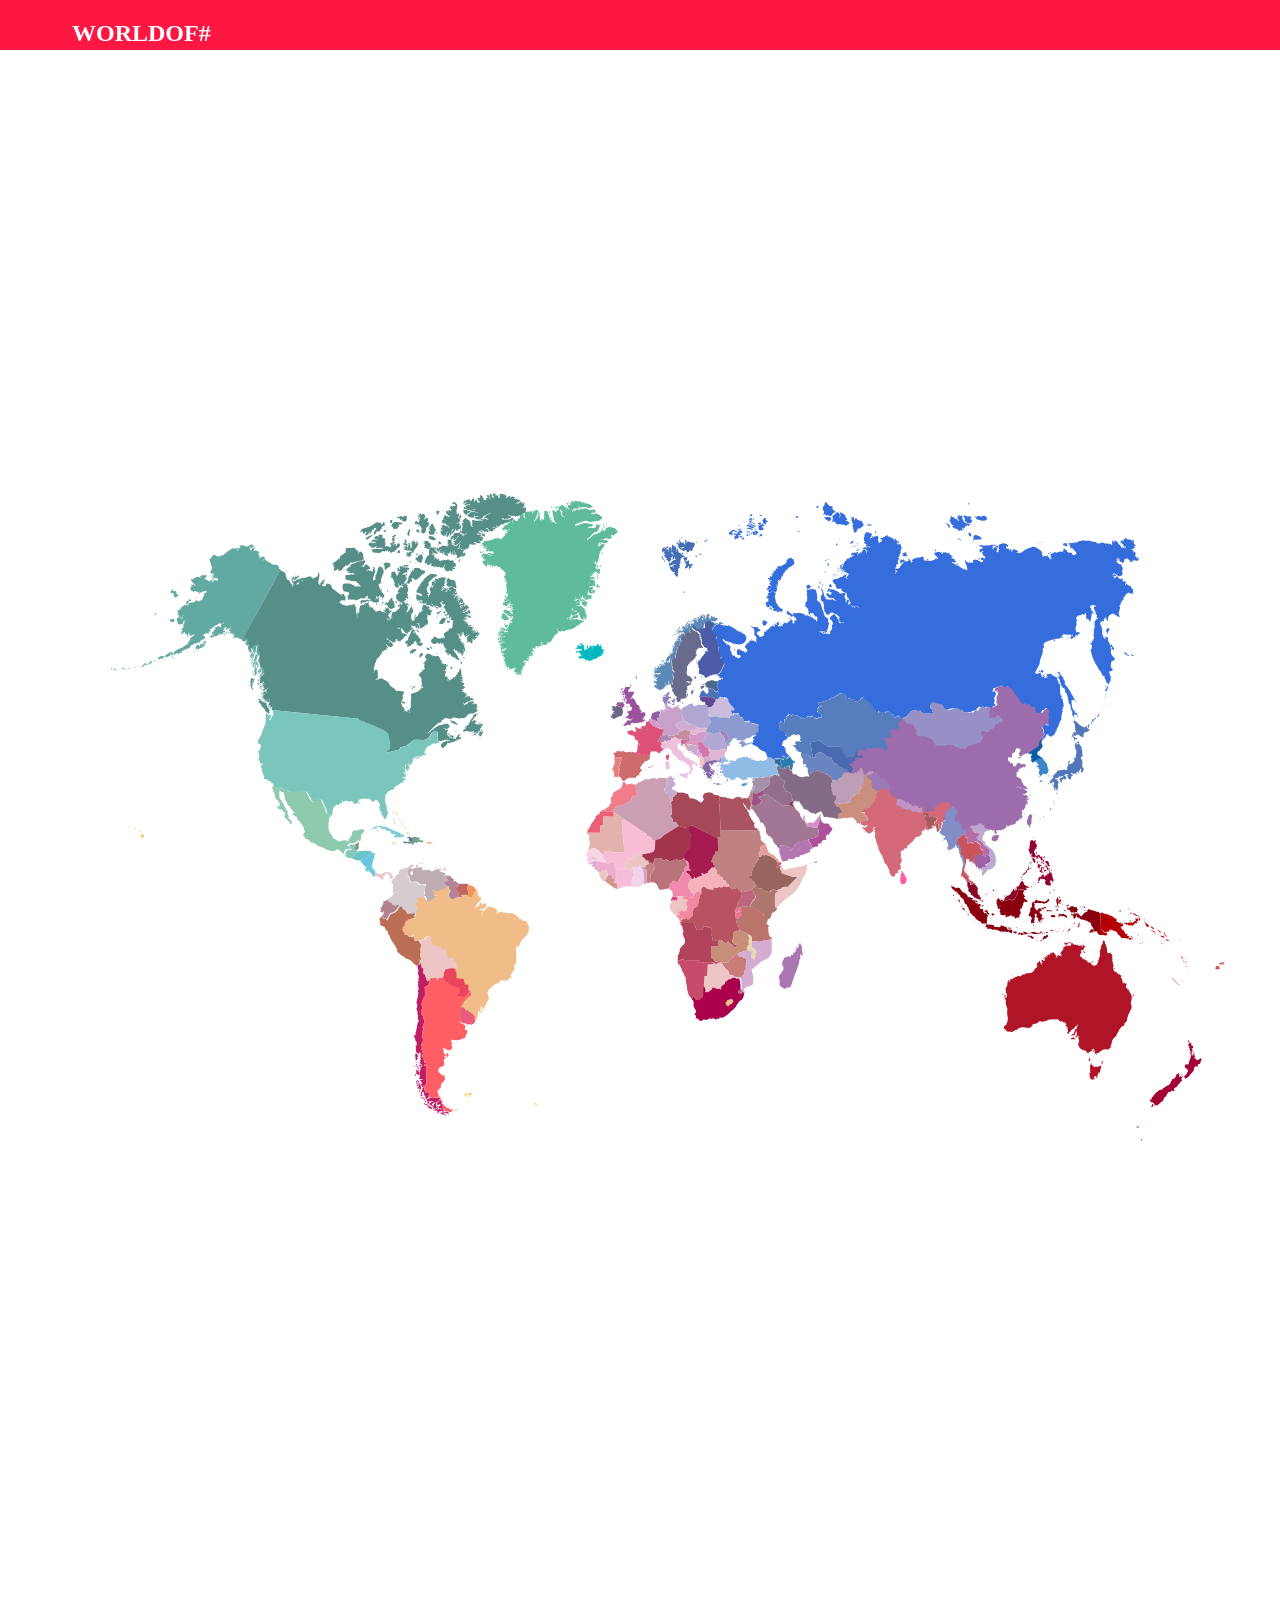
==== webApp/index.html @ 4448accc "Interaction with countries Every country now once clicked interacts to it is corresponding ID." ====
<!DOCTYPE html>
<html>
    <head>
        <link href="stylesheet.css" rel="stylesheet"></link>
        <script src="https://ajax.googleapis.com/ajax/libs/jquery/1.11.3/jquery.min.js"></script>
        <script src="countries.js"></script>
    </head>
    <body>
         <nav class="navbar">
             <h1>WORLDOF#</h1>
        </nav>
        <div class="map">
            <svg version="1.1" xmlns="http://www.w3.org/2000/svg" xmlns:xlink="http://www.w3.org/1999/xlink" x="0px" y="0px"
	 viewBox="0 0 612 792" enable-background="new 0 0 612 792" xml:space="preserve">
<g id="CAB">
	<polygon id="Cabinda" fill="#FF9999" points="326.7,441.2 326.7,440.9 326.6,440.7 326.4,440.6 326.3,440.6 326,440.8 325.8,440.8 
		325.7,441.1 325.5,441.2 325.3,441.2 325.2,441.6 325,441.7 325.2,441.9 325.3,442.4 325.2,442.7 325.2,442.9 325.5,442.7 
		325.8,442.6 326,442.5 326,441.9 326.1,441.7 326.4,441.5 	"/>
</g>
<g id="VAN">
	<path id="Vanuatu" fill="#EF808C" d="M571.5,467.4l0.1,0.2v0.2l-0.1-0.3V467.4L571.5,467.4z M571.3,465.9l0.2,0.2v0.5l-0.2-0.3V466
		V465.9L571.3,465.9z M570.2,464l0.4-0.2l0.2,0.2v0.3l-0.3,0.1l-0.3-0.2L570.2,464L570.2,464z M570.6,459l0.2,0.6l-0.2,0.3l0.1-0.3
		L570.6,459L570.6,459z M569.8,460l0.2,0.1l0.2-0.2l0.1-0.1l-0.4,0.1C570,459.8,569.8,460,569.8,460L569.8,460z M570.5,460.3
		l0.1,0.1v0.3v0.3h-0.1l-0.1-0.3C570.5,460.6,570.6,460.3,570.5,460.3L570.5,460.3z M570.2,462.6l0.1-0.3l0.3,0.2v0.2h-0.4
		L570.2,462.6L570.2,462.6z M570,461.7l0.4-0.3l0.1,0.2l0.1,0.1v0.2h-0.2l-0.1,0.1h-0.2l-0.2-0.1L570,461.7L570,461.7z M568.9,460.9
		h0.3l0.2,0.2v0.3l0.2,0.4l0.2,0.2l-0.3,0.1l-0.4,0.2v-0.2l0.1-0.5l0.1-0.2l-0.1-0.2H569L568.9,460.9L568.9,460.9L568.9,460.9z
		 M568.2,458.6l-0.2,0.7l0.1,0.4v0.4l0.2,0.4h0.2l0.1-0.2l0.2,0.1l0.2-0.1v-0.4l-0.1-0.2l0.1-0.3l-0.2-0.2l-0.1,0.1v0.2l-0.2,0.1
		l-0.1-0.1v-0.6C568.4,458.8,568.1,458.6,568.2,458.6z"/>
</g>
<g id="NOR_1_">
	<path id="Norway_1_" fill="#446EB5" d="M337,258.4l0.2-0.2l0.3-0.1l0.2-0.2l0.3-0.3l0.3-0.2h0.3l0.1,0.1v0.1l-0.4,0.3l-0.2,0.1
		l-0.4,0.4l-0.3,0.1l-0.1-0.1L337,258.4L337,258.4z M333,258.7l0.2,0.3h0.2l0.1-0.2l-0.1-0.2l-0.2-0.1l-0.1,0.1L333,258.7L333,258.7
		z M325.5,256.3l0.5,0.4l0.2,0.1l0.1-0.1l0.1-0.2l-0.1-0.1l-0.3,0.1l-0.3-0.2l-0.2-0.1L325.5,256.3L325.5,256.3L325.5,256.3z
		 M324,259l-0.3-0.2v-0.2v-0.2l0.2-0.1l0.2,0.1l0.1,0.3v0.2l-0.1,0.1L324,259L324,259z M325.4,261.4h0.1l0.3-0.2l0.2-0.1l0.6-0.1
		h0.4l0.2-0.2h0.2l0.1,0.1v0.1l-0.1,0.1l-0.1,0.2l-0.2,0.1l-0.3-0.1h-0.4l-0.3-0.1l-0.1,0.1l0.1,0.1l0.5,0.1l0.2,0.1v0.1h-0.2
		l-0.3-0.1l-0.1,0.1H326l-0.3-0.2L325.4,261.4l-0.4,0.1v0.2l0.2,0.1l0.6,0.5h0.2l0.3-0.1l0.2,0.1l0.1,0.3v0.2l0.2,0.1l0.3-0.1h0.4
		l0.4-0.2h0.3l0.4-0.1v0.2l-0.1,0.3l0.1,0.3l0.3,0.2h0.3l0.5-0.1l0.1-0.1v-0.1V263l0.1-0.2l0.3-0.3h0.2l0.2,0.2l0.2,0.2h0.3l0.3-0.2
		l0.1-0.1l-0.1-0.4l-0.1-0.2l0.2-0.2l0.2-0.2l0.2-0.5l0.2-0.3l0.3-0.4l0.1-0.2V260l-0.1-0.3v-0.2l0.1-0.2v-0.2l-0.1-0.1H332
		l-0.2-0.2h-0.2h-0.5h-0.3l-0.2-0.1h-0.3l-0.2-0.1v-0.1l-0.1-0.1l-0.3,0.2v-0.1v-0.2v-0.2l-0.2,0.1l-0.1,0.3l-0.1,0.1l-0.1-0.4h-0.1
		l-0.1,0.1l0.1,0.1l-0.1,0.1l-0.2,0.2v0.3h0.2l-0.2-0.1l-0.1-0.2h-0.1v0.2l-0.1,0.2l-0.1-0.2v-0.2l0.1-0.3v-0.5l-0.1-0.2l-0.3-0.2
		l-0.1-0.2h-0.1l-0.1,0.2l0.2,0.2l0.1,0.2l-0.2-0.1l-0.1-0.2l-0.1,0.1v0.3l0.2,0.2v0.3l-0.1,0.3v0.4l0.2,0.4l-0.1,0.3h-0.1l-0.1-0.3
		l-0.3-0.2l-0.3-0.2V259l0.1-0.2v-0.1l-0.2-0.1l-0.3,0.2h-0.1l-0.1,0.1l-0.2,0.2l-0.2-0.1v-0.2v-0.1h-0.2l-0.2-0.2l-0.1-0.3
		l-0.2-0.1l-0.1,0.1l-0.2-0.2l0.1-0.2l-0.1-0.3l-0.1-0.1l-0.2,0.2v0.4l0.1,0.3l0.2,0.3l0.1,0.4l-0.1,0.1l-0.2-0.2l-0.1-0.3l-0.1-0.1
		v0.3l0.1,0.3l0.2,0.2v0.2l-0.1,0.2l-0.1-0.1l-0.1-0.4l-0.1-0.1l-0.5,0.1l-0.2-0.2l-0.1,0.2l0.1,0.3h0.2l0.2,0.2l-0.1,0.2l0.1,0.1
		h0.3l0.1,0.1l-0.4,0.3v0.2l0.3,0.5l0.2,0.1l0.3,0.2H325.4l0.3-0.1L325.4,261.4L325.4,261.4z M334.3,264.9l0.2-0.5l0.3-0.2h0.2
		l0.2-0.1l0.1,0.2l0.4,0.1h0.2l-0.1,0.2l-0.3,0.1l-0.4-0.2H335l-0.2,0.1h-0.2L334.3,264.9L334.3,264.9L334.3,264.9z M333.1,265.9
		v-0.2l-0.2-0.3v-0.3l0.1-0.1l0.1-0.1h0.1l0.1,0.4l0.2,0.2v0.2l-0.2,0.3L333.1,265.9L333.1,265.9z M327.5,268.5l0.1-0.3l0.3-0.2
		l0.6-0.1h0.3l0.4-0.3l0.4-0.3l0.1,0.4l0.2,0.4v0.2l-0.2,0.1l-0.1,0.1l0.1,0.4l0.4,0.4l0.4,0.2l0.2-0.2l0.4-0.2l0.3,0.1l0.1,0.2
		l0.3,0.1l-0.1,0.1l-0.3,0.1L331,270v0.3l-0.2,0.6l-0.2,0.1l-0.3,0.2l-0.2,0.2v0.3l-0.2,0.2h-0.2l-0.1-0.3l0.2-0.2l-0.1-0.4l0.1-0.5
		v-0.3l-0.1,0.1h-0.2l-0.2,0.1l-0.2,0.4l-0.2,0.2h-0.2l-0.3,0.3h-0.3l-0.3,0.1h-0.1v-0.2l0.1-0.2v-0.3l0.2-0.2l0.1-0.5l0.2-0.4v-0.3
		l0.1-0.2l-0.1-0.2H328l-0.2-0.3L327.5,268.5L327.5,268.5z M326.1,264l0.1,0.3l0.2,0.2h0.3l0.3-0.1v-0.3l-0.2-0.2l-0.5-0.1
		L326.1,264L326.1,264L326.1,264z M326.6,266.7l0.3,0.1h0.3l0.1,0.3l0.1,0.2v0.2l0.1,0.1l-0.1,0.2h0.2l0.2,0.1l0.1-0.1l0.4-0.3h0.2
		l0.2-0.2v-0.2v-0.4l0.2-0.1l0.1-0.3l-0.1-0.2h-0.2l-0.1-0.2l-0.1-0.1l-0.1,0.1l-0.5,0.2v-0.2l-0.1-0.1l-0.2,0.2v0.2l-0.1,0.1
		l-0.2-0.1l-0.2,0.2L326.6,266.7L326.6,266.7z M318,268.2l-0.2-0.4l-0.1-0.1l-0.1-0.3l-0.3-0.2h-0.2l-0.2-0.2v-0.5l-0.1-0.3
		l-0.2-0.2v-0.4l0.1-0.2l0.2,0.1l0.3,0.4v0.3v0.3l0.2,0.4l0.2,0.2h0.1v0.1h0.1l0.1,0.3l0.2,0.4l0.1,0.3v0.2L318,268.2
		C318,268.2,317.9,268.2,318,268.2L318,268.2z M323.8,275.3l-0.2-0.2h-0.1l-0.1,0.1h-0.1l-0.1-0.2v-0.4l-0.1-0.2l-0.2-0.1l-0.5-0.5
		v-0.2l0.3-0.2h0.1l0.1-0.1v-0.2l-0.1-0.1h-0.2l-0.1-0.1h-0.1l-0.1,0.2l-0.3,0.1l-0.3-0.3v-0.2h-0.1l-0.2-0.2l-0.2-0.1h-0.1
		l-0.1-0.2V272l-0.2-0.2h-0.1v-0.1v-0.2l-0.2-0.1v-0.1v-0.1h-0.1l0.1-0.2v-0.2l-0.2-0.2v-0.1l0.4-0.2h0.2l0.2,0.3l0.1,0.1h0.1
		l0.1-0.1l0.3,0.1l0.1,0.1h0.2h0.5v-0.1l-0.3-0.2H322l-0.4-0.1l-0.3-0.1v-0.1l0.2-0.1h0.2l0.5-0.2l0.3-0.2h0.4l0.2-0.1h0.1l0.1,0.1
		v-0.2l0.2-0.1v-0.2h-0.1l-0.2,0.2l-0.2,0.1h-0.6h-0.2l-0.1-0.1h-0.3l-0.1,0.1h-0.1l-0.2,0.3h-0.2H321l-0.1,0.1h-0.3l-0.2,0.1h-0.2
		H320v-0.4l-0.1-0.5V269v-0.1l0.2-0.1l0.2-0.1l0.1,0.1l0.1,0.2h0.1l0.1-0.3l0.3-0.2h0.1l0.2-0.3l0.3-0.3l0.3-0.1v-0.2l0.1-0.1
		l0.4-0.2h0.5l0.2-0.2l0.3-0.1l0.2-0.2v-0.1h-0.2l-0.2,0.2L323,267l-0.2-0.1v-0.2l0.1-0.3V266l-0.1-0.2h-0.1l-0.1,0.2v0.3l-0.1,0.3
		l-0.4,0.4l-0.2,0.1l-0.1-0.1l-0.1-0.4v-0.1l0.2-0.2v-0.2l-0.1-0.2v-0.4l-0.1-0.2h-0.1l-0.1,0.2l0.1,0.5l-0.1,0.2l-0.2,0.2v-0.2
		v-0.1l-0.1-0.3l-0.2-0.1l-0.1,0.1v0.2l0.1,0.2v0.3l0.1,0.3l0.1,0.3v0.2H321l-0.2,0.1l-0.1,0.3v0.2l-0.2,0.2h-0.6h-0.3V268l0.1-0.1
		l-0.1-0.2l-0.4-0.4l-0.2-0.1h-0.1l-0.2-0.3v-0.3h0.4l0.2-0.1l-0.1-0.1H319h-0.1l-0.2-0.1l-0.1-0.2l-0.2-0.1l-0.3-0.1l-0.2-0.2
		l0.1-0.2v-0.1l-0.2-0.2l-0.2-0.1l-0.2-0.3v-0.2h0.1l0.4,0.3l0.1,0.1v0.1h0.1l0.2-0.2v-0.3l-0.1-0.1H318l-0.1-0.1v-0.1l-0.3-0.2
		v-0.2l0.1-0.1l0.1-0.4l0.2-0.3l-0.1-0.1l-0.2,0.1l-0.2-0.2h-0.1v0.3v0.3l-0.2,0.2l-0.2,0.1v-0.3l-0.3-0.5v-0.3l-0.1-0.4V262h0.2
		l0.2-0.2l0.1-0.1v0.3l-0.1-0.2v-0.3l0.3-0.3h0.2l0.2,0.4l0.1,0.3h0.2l0.1-0.1l-0.3-0.4v-0.3l0.1-0.1l0.2,0.1v0.2l0.1,0.1l0.2-0.1
		l0.6-0.5l0.3-0.1l0.2,0.1l0.2,0.4l-0.1,0.2l-0.2,0.2h-0.2l-0.1-0.1H319l-0.3,0.3v0.1h-0.1l-0.1,0.2l0.2,0.1l0.2-0.2l0.4-0.2
		l0.1,0.1v0.1l-0.3,0.2v0.1l0.2,0.1l0.1-0.1h0.1l0.1,0.2l0.1,0.1v0.2l0.1,0.3l0.2,0.2l0.1,0.1L320,263l-0.2-0.4v-0.4l0.1-0.4
		l0.3-0.5l0.1-0.3l0.1-0.1l0.2,0.1l0.3,0.3l0.3,0.2v0.2v0.6l0.3,0.6v0.3l-0.1,0.2L321,264v0.1h0.1l0.2-0.1h0.2l0.2,0.3l0.2,0.5
		l0.1,0.1h0.2l0.1-0.3l-0.3-0.4l-0.1-0.3l-0.3-0.4l-0.1-0.3v-0.4v-0.9l-0.1-0.2l-0.1-0.1l0.1-0.3V261l0.1-0.3v-0.5l0.2-0.3l0.2-0.1
		l0.1,0.1l0.3,0.4l0.1,0.4l0.2,0.1l0.1-0.2l0.2-0.1l0.2,0.2l0.3,0.4l0.1,0.3v0.4l-0.1,0.2v0.7v0.4v0.2l0.1,0.1l0.2-0.2v-0.4
		l-0.1-0.6l0.1-0.3l0.2-0.2l0.4,0.3l0.2,0.6l0.2,0.7v0.2l0.2,0.2h0.3l0.2,0.1l0.4,0.4l0.2,0.2l0.4,0.4l0.3,0.2l0.7,0.2l0.2,0.1v0.4
		l-0.1,0.2l-0.1,0.2h-0.1l-0.2-0.3l-0.3,0.1h-0.2l-0.4,0.3h-0.3l-0.1,0.1l0.1,0.2v0.2l-0.3,0.3l-0.1,0.2l0.1,0.4v0.6l-0.1,0.2v0.4
		l0.1,0.1l-0.1,0.2l-0.3-0.1l-0.1,0.1v0.3l0.2,0.4v0.3l-0.1,0.3v0.4v0.3h-0.1h-0.3l-0.3,0.2l0.3,0.1l-0.1,0.1l-0.2,0.2v0.2v0.3v1
		l-0.1,0.3l-0.1,0.2v0.4l0.1,0.4v0.2l-0.1,0.1v0.3l-0.2,0.3L323.8,275.3L323.8,275.3z M327.4,283.3l0.1-0.2v-0.4l-0.2-0.2H327
		l-0.1,0.2l0.1,0.2l0.2,0.2v0.2L327.4,283.3z"/>
</g>
<g id="JPN">
	<path id="Japan" fill="#5377BA" d="M509,367.9l0.1,0.2l-0.1,0.1h-0.1L509,367.9L509,367.9z M509.2,367.9l-0.1-0.1l0.1-0.2h0.2
		l0.1,0.2l-0.1,0.1H509.2L509.2,367.9z M499.4,392.6l-0.1-0.2h-0.2l-0.1,0.3h0.2L499.4,392.6L499.4,392.6z M499.6,392.4l0.2-0.2
		l0.1,0.1l-0.1,0.3h-0.2V392.4L499.6,392.4z M501.1,391.3v0.3l0.1,0.1h0.2l0.1-0.3L501.1,391.3L501.1,391.3z M504.5,388.5l-0.1-0.4
		l0.3-0.2v-0.1l-0.1-0.1l0.3-0.2l0.2-0.3l0.1,0.3l-0.1,0.2v0.3l-0.4,0.2v0.3L504.5,388.5L504.5,388.5z M505.9,385.4l0.2,0.2l0.1,0.3
		l-0.1,0.1l-0.2-0.2v-0.2V385.4L505.9,385.4z M506.5,384.8l-0.1-0.1h-0.3l-0.1-0.1l0.1-0.2l0.3-0.1h0.1l0.1-0.1h0.2l0.1-0.1l0.2-0.1
		l-0.2,0.3l-0.3,0.2L506.5,384.8L506.5,384.8L506.5,384.8z M514.7,353.6l-0.1-0.2v-0.2l0.2-0.2l0.2-0.1l-0.1,0.3v0.3L514.7,353.6
		L514.7,353.6z M516.6,355.1l-0.3-0.2l-0.1-0.3l0.1-0.1l-0.1-0.6l-0.2-0.5l-0.2-0.2l-0.3-0.2h-0.2v-0.2v-0.4l-0.1-0.3l0.1-0.3
		l0.2-0.1l0.1-0.1h0.2l0.1-0.3l0.1-0.2V351l-0.3-0.2h-0.1l-0.1-0.1l0.1-0.2l0.2-0.1l0.5,0.3l0.5,0.1l0.2-0.1v-0.2l0.1-0.1L517,350
		l-0.1-0.1l-0.1-0.2l-0.2-0.3l-0.1-0.3l0.2-0.3h0.1v-0.1l-0.1-0.3l-0.2-0.5l0.1-0.2v-0.6l-0.1-0.4L516,346l-0.1-0.4l-0.1-0.2
		l0.1-0.1h0.1l0.2-0.2V345h0.4l0.1,0.2l0.5,0.4l0.4,0.1l0.2,0.4l0.7,0.7l0.4,0.3l0.1,0.2l0.3,0.1l0.3,0.3l0.5,0.2h0.4l0.3,0.3h0.2
		l0.1,0.1l0.4-0.1l0.5-0.3l0.3-0.3l0.1-0.3l0.1-0.1l0.1,0.1v0.3l-0.2,0.5v0.4l0.1,0.1l0.4,0.2l0.3,0.3v0.2v0.2h0.2l0.1-0.2l0.2-0.2
		h0.2l-0.1,0.2l-0.1,0.1v0.3l-0.2,0.1l-0.3,0.1l-0.1,0.2l-0.1,0.2h-0.2l-0.1-0.1l-0.2,0.2v0.2H522l-0.3-0.1l-0.3,0.1l-0.4,0.6
		l-0.2,0.6l-0.1,0.5l0.1,0.4l-0.1,0.3v0.2l-0.3-0.1l-0.2-0.2l-0.5-0.1l-0.5-0.2l-0.4-0.4l-0.3-0.3h-0.3l-0.2-0.1l-0.1-0.1h-0.3
		l-0.4,0.3l-0.4,0.5l-0.2-0.1l-0.4-0.2H516l-0.2,0.2v0.3l0.1,0.2l0.3,0.2l0.3-0.1l0.4,0.4l0.3,0.1h0.4l0.1,0.2l-0.2,0.3l-0.1,0.2
		l-0.2-0.2h-0.4l-0.2,0.1v0.2l-0.1,0.3L516.6,355.1L516.6,355.1z M516.1,363.8v-0.3l0.1-0.2h-0.1l-0.2,0.1v-0.2l0.1-0.5l0.1-0.1
		l0.1,0.2v0.2l0.2,0.1l0.1,0.2l-0.1,0.3L516.1,363.8L516.1,363.8L516.1,363.8z M504.5,374.5l0.2,0.1l0.1-0.1H504.5L504.5,374.5
		L504.5,374.5L504.5,374.5z M504.4,374.7L504.4,374.7h0.1H504.4L504.4,374.7z M504.2,374.9l0.1,0.1l0.1-0.1H504.2L504.2,374.9z
		 M504,375v0.1l0.2-0.1H504L504,375z M503.8,375.8l-0.1-0.3v-0.2l0.2-0.1v0.2l0.2,0.1l0.1,0.2l-0.2,0.1L503.8,375.8L503.8,375.8z
		 M506.2,376v-0.2l0.1-0.1l0.1,0.1v0.2H506.2L506.2,376z M505.9,376.5l0.1-0.1h0.1l-0.1,0.2L505.9,376.5L505.9,376.5z M505.8,375.7
		l-0.1,0.1v0.3l0.1,0.2h0.1l0.1-0.3L505.8,375.7L505.8,375.7L505.8,375.7L505.8,375.7z M512.6,371.9l-0.1-0.3v-0.2l0.1-0.2h0.2
		l0.1,0.2v0.2l0.1,0.1v0.2L512.6,371.9L512.6,371.9z M511.4,371.6l0.2-0.2h0.2v0.2l-0.2,0.1L511.4,371.6L511.4,371.6z M510,374.9
		l0.1,0.1l0.1-0.1l0.2,0.1h0.1v-0.2l-0.3-0.3l0.1-0.3l0.1-0.5l0.4-0.2l0.1-0.2h0.4l0.4,0.3l0.1,0.2l0.2-0.1l0.1-0.6l0.4-0.3v-0.2
		l-0.1-0.1l-0.1-0.2L512,372h-0.2l-0.2-0.2h-0.4l-0.4,0.3v0.2l-0.1,0.2l-0.3,0.1l-0.2,0.2h-0.1l-0.2-0.4h-0.1l-0.4,0.5v0.3l-0.3,0.2
		l-0.1,0.3l0.4,0.1l0.1,0.3l-0.1,0.1v0.2l0.2,0.4L510,374.9L510,374.9L510,374.9z M508,380.2l-0.2-0.2h-0.2l-0.1,0.2l0.2,0.3
		l0.3,0.1l0.1-0.1L508,380.2L508,380.2z M508.2,379.9l-0.1-0.5v-0.2l0.2,0.2v0.3L508.2,379.9L508.2,379.9L508.2,379.9z M507.7,379
		l0.3-0.2l0.3-0.4l-0.3-0.3v-0.2l0.1-0.1l0.2,0.1l0.1,0.1l0.1-0.3v-0.5l-0.1-0.2v-0.9v-0.5l0.2-0.3l0.3-0.3l-0.1-0.2h-0.2v-0.3h-0.2
		l0.1-0.2H508l-0.1-0.1l0.2-0.2l0.1-0.2l-0.1-0.4l-0.2-0.1h-0.2v0.1l-0.2,0.2h-0.2l-0.3-0.4l0.1-0.2l0.5-0.2l0.4-0.1l0.5,0.2
		l0.2,0.1v-0.1v-0.2v-0.3v-0.2l0.1-0.2h0.2l0.1,0.2h0.2l0.3-0.1l0.5-0.1l0.5-0.2h0.3l0.1,0.1l0.2-0.1v-0.1l0.3-0.2l0.1-0.2l0.4-0.3
		l0.4-0.1l0.5,0.1l0.3-0.1l0.1,0.1v0.3l-0.2,0.3l-0.1,0.3l0.1,0.1v0.3v0.3v0.1l0.1,0.3l0.3,0.1l0.4,0.4l0.3,0.1l0.2-0.1l0.3-0.5
		v-0.3l0.2-0.1v-0.2l-0.1-0.2l0.2-0.4h0.3h0.2l0.1-0.2l-0.1-0.1l-0.1-0.3l-0.6-0.2l-0.1-0.2l0.1-0.4l0.2-0.2h0.1l-0.1,0.1v0.3
		l0.1,0.1l0.1-0.1l0.1-0.1l0.2,0.1l0.2,0.1l0.2-0.1h0.1l-0.1,0.1l-0.3,0.1v0.1l0.1,0.1l0.2-0.1l0.4-0.2l0.8,0.1h0.4l-0.1-0.1
		l-0.1-0.3l0.1-0.4l0.3-0.2h0.3l0.1,0.3l-0.1,0.3l0.1,0.2h0.2l0.2-0.3l-0.2-0.5l0.1-0.3l0.4-0.3h0.2l0.1-0.1l-0.1-0.2l0.1-0.4
		l0.2-0.1l0.3,0.1l0.1,0.2l-0.1,0.2l-0.1,0.4l0.1,0.9l0.1,0.1l0.2-0.1l0.1-0.3h0.3l0.3-0.3l0.1-0.4l-0.1-0.3l0.3-0.3v-0.2l-0.2-0.2
		l-0.4-0.5l-0.1-0.4l-0.1-0.8l0.1-0.9V365l-0.3-1.1l-0.4-0.5V363l0.1-0.5l0.5-0.2h0.2l0.1,0.2l0.1-0.1l-0.1-0.4l-0.1-0.2l-0.1-0.1
		l-0.1-0.3v-0.2V361l0.1-0.2v-0.1v-0.2l-0.1-0.1V360l0.1-0.2l-0.1-0.2L520,359l-0.3-0.5h0.3l-0.2-0.1v-0.7l-0.3-0.3l-0.6-0.7
		l-0.2-0.3l-0.1-0.5v-0.5v-0.2l-0.2,0.1h-0.1l-0.1-0.1l-0.3-0.1h-0.2v0.1l-0.2,0.4v0.3l0.1,0.1l0.1-0.1l0.4-0.3l0.2,0.4l-0.1,0.3
		l-0.2,0.1l-0.2-0.2h-0.1l0.1,0.4l-0.1,0.1l-0.2-0.1l-0.1-0.3l-0.1-0.3l-0.1-0.2l-0.2,0.1l-0.2-0.1l-0.1,0.2l0.1,0.5v0.3l-0.2,0.1
		l-0.2,0.3v0.2l0.4,0.4l0.1,0.2l-0.1,0.4l-0.2,0.1l-0.2-0.1l-0.1,0.2l0.2,0.3l0.2-0.1l0.2-0.2l0.3,0.7l0.1,0.8l-0.1,0.4v0.7
		l-0.3,1.1l0.1,0.4l-0.1,0.5l-0.4,0.2l-0.2,0.5v0.5l-0.2,0.3L516,365l-0.4,0.4l-0.7,0.4l-0.3,0.1l-0.1,0.3l-0.4-0.2l-0.4-0.5v-0.2
		l0.2-0.1l0.2-0.3v-0.2l0.2-0.2v-0.1l-0.4,0.1l-0.3,0.3l-0.3,0.1l-0.1,0.3l0.2,0.4v0.7v0.4l-0.4,0.4v0.2l-0.1,0.1l-0.1,0.6l0.1,0.2
		v0.2l-0.1,0.1l0.1,0.1l-0.1,0.2h-0.2l0.1,0.1l-0.2,0.1l-0.2-0.1l-0.2,0.2L512,369l-0.1-0.3h-0.1l-0.2,0.1h-0.2l-0.1-0.1l-0.7,0.2
		l-0.4,0.1l-0.4,0.1h-0.4l-0.4,0.1l-0.1-0.1h-0.3l-0.6,0.4l-0.1,0.4l-0.2,0.1l-0.1,0.2l-0.4,0.5l-0.3,0.1l-0.2,0.3l-0.1,0.2
		l-0.2,0.2l-0.4,0.1l-0.1,0.2l0.1,0.5l0.2,0.1l0.1,0.2l-0.1,0.2h-0.3l-0.3,0.3l-0.1,0.2l-0.2,0.2l-0.3,0.3l-0.1,0.2h-0.3l-0.3,0.2
		h0.1h0.1l0.1,0.3l0.1,0.4l-0.1,0.1l-0.1-0.2l-0.1-0.2l-0.1,0.2l0.1,0.3l0.2,0.1v0.2l-0.1,0.2l0.2-0.1l0.1-0.2l0.2-0.1l0.2,0.1
		l-0.1,0.1l0.1,0.1l0.2-0.1v-0.3l0.6-0.1l-0.3,0.1V375l0.1-0.1l-0.1-0.2l0.1-0.2l0.3,0.1l0.3,0.5v0.3l0.1,0.2v0.5l-0.2,0.5H506
		l0.1,0.2l0.2,0.4l0.1,0.5l0.3,0.3v0.3l-0.1,0.2l0.2,0.2h0.2l0.2,0.1l0.1-0.1v-0.2l-0.2-0.4v-0.5l0.1-0.2l0.2,0.1l-0.1,0.1v0.1
		l0.2,0.2l0.1,0.4l-0.1,0.2L507.7,379z"/>
</g>
<g id="SKO">
	<path id="South_Korea" fill="#3B88C9" d="M501.5,371.2l0.1-0.1l0.2,0.2l-0.2,0.1L501.5,371.2L501.5,371.2z M499.2,372.4l-0.1-0.2
		l0.1-0.1h0.1l0.1-0.2l0.1,0.2v0.3h-0.1L499.2,372.4L499.2,372.4z M502.8,370.7l-0.2,0.2v0.2l0.1,0.2l0.2-0.1l0.1-0.2v-0.3
		L502.8,370.7L502.8,370.7z M503.9,372.8v-0.2l0.1-0.2h0.2l-0.1,0.2l-0.1,0.1L503.9,372.8L503.9,372.8z M504.1,372.1l-0.1,0.1
		l-0.1-0.2v-0.3l0.1-0.2l0.1-0.1l0.1,0.1l0.1,0.2L504.1,372.1L504.1,372.1z M499.6,374.5l-0.1-0.2l0.2-0.2l0.7-0.2l0.3,0.1v0.2
		l-0.2,0.4l-0.6,0.1L499.6,374.5L499.6,374.5z M497.1,365.1L497.1,365.1l0.3-0.1h0.5l-0.2,0.1l0.6,0.5l0.4,0.6h0.2l-0.1,0.2l0.2,0.3
		l0.1,0.3l-0.5-0.2l-0.1-0.2l-0.1,0.3l-0.2-0.1l-0.3,0.5l0.7,0.3l0.2-0.1l0.2,0.3v0.7l0.2,0.1l0.1-0.1l0.3,0.5l-0.5,0.3v0.2l0.2,0.2
		v0.3l-0.2,0.1v0.3l0.2,0.3h-0.2l0.4,0.7h0.2l0.1,0.4l0.1,0.1v0.3l0.2-0.2v-0.4l0.1,0.2l0.2-0.3l0.7-0.6l0.3-0.1v0.2l0.2-0.3h0.2
		l0.2,0.3l0.3-0.1l0.1,0.1l0.2-0.1l-0.1-0.2l0.4-0.2h0.4l0.4-0.5l-0.1-0.2l0.2-0.2l-0.1-1.2h-0.1l-0.1,0.1v-0.4l-0.2-1.1l-0.2-0.2
		v-0.7l-0.9-1.2l-0.8-0.9l-0.6-1.1l-0.6,0.4l-1.1,0.1l-0.6,0.5L498,364l-0.5,0.5L497.1,365.1z"/>
</g>
<g id="NKO">
	<polygon id="North_Korea" fill="#0B5DA9" points="493.9,360.7 493.9,359.8 494.3,359.4 494.5,359 494.5,358.8 494.9,358.5 
		495.2,358 495.5,357.8 495.7,357.1 495.9,356.8 495.9,356.6 495.9,356.1 496.2,355.8 496.5,356.2 496.7,356.3 496.9,356.5 
		497.2,356.4 497.6,356.6 498.2,356.5 498.6,356.6 498.8,356.1 498.8,355.9 498.4,355.6 498.1,355.3 498.4,355.2 498.7,355.1 
		499.3,354.6 499.3,354.3 499.6,353.9 499.9,353.9 500,353.6 499.9,353.4 499.9,353.1 499.9,352.7 500.1,352.6 500.4,352.9 
		500.4,353.2 500.5,353.3 501,353.4 501.4,353.9 501.3,353.9 500.8,354.5 500.6,354.5 500.6,354.8 500.4,355.6 500.4,356.1 
		500.7,356.3 500.8,357.1 501,357.3 500.9,357.7 500.5,358.1 500.6,358.2 499.8,359 499.9,359.2 499.6,359.4 499.6,359.6 
		499.3,359.6 498.9,359.8 498.8,360.1 498.4,360.4 498.4,360.8 498.5,361.1 498.4,361.3 498.5,361.7 499,361.8 499.2,362.1 
		500.3,362.8 500.5,363.1 499.9,363.5 498.8,363.6 498.3,364.1 497.7,364.2 497.2,364.7 497.1,365.1 496.8,364.7 496.6,364.8 
		496.7,365 496.4,365.3 496.2,365.2 495.9,365.5 495.7,365.2 496,364.8 495.7,364.7 495.4,364.8 495.3,364.8 495.4,364.5 
		495.4,363.9 495.6,363.4 496,363.4 496.3,363.1 496,363.2 495.5,363.2 495.3,363.1 495.3,362.3 495.7,361.7 495.5,361.4 
		495.7,361.3 495.8,361 495.6,361 495.4,361.2 494.9,361.3 494.8,361.1 494.4,360.9 494.4,361.2 494.2,361.3 494,360.8 494,360.8 	
		"/>
</g>
<g id="CHN">
	<path id="China" fill="#9C6CAC" d="M432.6,344h0.4l0.3,0.1h0.3l13.8,0.4l24.6-2.7l3-3.2l0.6-0.2h0.2l0.1,0.1l0.3-0.1l0.5,0.1
		l0.2,0.2h0.2l0.7-0.7l0.4-0.2l0.6-0.1l0.2-0.2l0.1-0.3l-0.1-0.3l-0.1-0.1l-0.1,0.1l-0.1-0.1h-0.2v-0.4l0.1-0.1v-0.5l-0.1-0.3
		l0.1-0.2l0.2-0.1v-0.3l-0.2-0.2v-0.3l0.1-0.2l-0.2-0.3v-0.3l0.2-0.3l0.2-0.2l0.1-0.4l0.2-0.3l0.2-0.1v-0.4l-0.1-0.2v-0.2l-0.2-0.2
		L479,331l-0.2-0.4h-0.2l-0.2,0.1l-0.4,0.2h-0.2l-0.1-0.1v-0.4l0.1-0.1v-0.2l0.1-0.2l0.1-0.3l0.2-0.3v-0.2l0.2-0.1h0.4l0.2-0.1h0.2
		l0.1-0.1h0.2l0.2-0.1l0.1-0.2h0.3l0.2-0.2l0.3,0.1h0.2h0.3l0.1-0.1h0.1l0.1-0.2l0.5-0.1h0.1h0.2h0.2l0.2,0.2h0.5l0.2,0.2l0.1,0.1
		h0.4l0.2-0.1l0.1,0.1l0.3,0.1l0.1-0.1v-0.2l0.1-0.1l0.1,0.1h0.2l0.1-0.1l0.2,0.2h0.2l0.2,0.1l0.1,0.1v0.2l0.1,0.2h0.2l0.1,0.1
		l0.2-0.1h0.2l0.1,0.1l-0.1,0.2l0.1,0.1l0.3,0.1h0.2l0.1,0.1v0.1l0.2,0.1l0.1,0.2v0.2l0.1,0.2v0.2l0.1,0.1h0.4v0.2l-0.1,0.2v0.2
		l0.4,0.2l0.1,0.3l0.2,0.2l0.1,0.2l0.2,0.1l0.1,0.3l0.2,0.1v0.1v0.2l0.1,0.1l0.2-0.1l0.1,0.2v0.2l0.3,0.4l0.6,0.4l0.1,0.3l0.1,0.3
		l0.1,0.1v0.3l0.2,0.1h0.2l0.1,0.3v0.2l0.2,0.3l0.4,0.4l0.3,0.1l0.1,0.2h0.2l0.2-0.1l0.2,0.1l0.1-0.1h0.3l0.2-0.1h0.2v0.1l-0.1,0.1
		l0.1,0.1h0.4l0.2,0.1l0.1,0.1l0.2,0.1v-0.1l0.2-0.1h0.2l0.1-0.2h0.2l0.1,0.1l0.1,0.2l0.2,0.2h0.2v0.2l0.2,0.1h0.1l0.1,0.1v0.2
		l0.3,0.2l0.1,0.1h0.2l0.2,0.1h0.2l0.2-0.1h0.2l0.2-0.1h0.1l0.1,0.1v0.2l-0.1,0.2v0.2v0.2h0.3l0.1,0.3l0.1,0.3l-0.1,0.3l-0.1,0.1
		v0.2l0.3,0.4l0.1,0.1l0.2,0.3l0.1,0.2l0.2-0.1l0.2-0.2h0.2l0.1,0.2l0.1,0.2l0.2-0.1l0.1-0.1l0.2,0.1l0.2-0.1l0.4-0.1l0.2-0.2
		l0.2-0.1v-0.2l0.1-0.3l0.2-0.1v-0.2l0.1-0.2h0.2h0.3l0.1-0.3h0.2l0.2-0.1v-0.2l0.2-0.2h0.3l0.2-0.2l0.3,0.1l0.2,0.1h0.3l0.1,0.2
		l0.2,0.3l-0.2,0.1l0.1,0.2l0.3,0.3v0.2l0.1,0.2l0.2,0.1l-0.1,0.3v0.3l-0.1,0.1h-0.2l-0.2,0.3v0.1l0.1,0.2l0.1,0.1v0.3l-0.1,0.2
		l0.1,0.1l0.1,0.1v0.2l0.1,0.1v0.1l-0.1,0.1h-0.1v0.4l0.1,0.3l0.1,0.2v0.1l-0.2,0.1l-0.1,0.2l0.1,0.2v0.2l0.1,0.1l-0.2,0.1v0.1
		l0.1,0.2l0.1,0.2l-0.1,0.1l-0.1,0.3v0.2l0.1,0.2l-0.1,0.1v0.2l0.1,0.2v0.2l-0.1,0.2h-0.2h-0.2l-1-0.2l-0.2-0.1l-0.3-0.1h-0.1
		l-0.3,0.4l-0.1,0.2L501,348h-0.2l-0.2,0.1l-0.1,0.1l0.1,0.3l0.4,0.6l0.1,0.2l0.1,0.2l0.2,0.3v0.3v0.4v0.3v0.5l0.2,0.1v0.3v0.3
		l-0.1,0.1v0.2v0.2v0.3h-0.1H501l-0.2,0.1v0.1l0.1,0.3l0.1,0.1v0.2l-0.1,0.2l-1.4,1.1l-0.4,2.4l-4.6,3.2l-0.8,0.4l0,0l-0.1-0.3
		l-0.5,0.5h-0.3l-0.2,0.1l-0.2-0.1l-0.4,0.3h-0.4l-0.1,0.3h-0.2L491,362l-0.4,0.3l0.1,0.3v0.1l-0.4,0.2l-0.3,0.4h-0.2l-0.2,0.2h-0.2
		v-0.3l-0.2-0.2l0.1-0.2h0.3l0.2-0.2h0.4l0.1-0.1v-0.2h-0.2v-0.2l0.3-0.2l0.1-0.3L490,362l-0.3,0.1l-0.1-0.2v-0.2l0.1-0.1v-0.2
		l-0.3-0.3l0.1-0.4v-0.1h0.3v-0.4l0.3-0.4l0.1-0.2l0.2-0.1v-0.3l-0.7-0.4l-0.5-0.6l-0.1,0.3h-0.3l-0.1-0.1h-0.4l-0.2,0.3l-0.1,0.1
		l-0.1,0.4l-0.3,0.4v0.6h-0.2l-0.2,0.4h-0.3l-0.6,0.3l-0.2,0.8l-0.1,0.2l0.1,0.1l0.1,0.4H486l0.1,0.2l-0.2,0.3h-0.4H485l-0.6-0.2
		v0.2l-0.2,0.1v0.3v0.2v0.2l-0.1,0.1l0.2,0.4v0.3l0.3,0.2l0.5,0.4l0.1,0.2l0.2,0.4v-0.1l0.1,0.2l0.1-0.2h0.2v0.2l0.2-0.1h0.4
		l0.1,0.3v0.4l0.4,0.8h0.4l0.3-0.2l0.3,0.1l0.1-0.1l0.2-0.3l-0.1-0.2H488l0.4-0.2l0.2-0.2v-0.3l-0.1-0.1h0.4l0.7-0.3l0.1,0.1
		l0.2,0.1l0.2,0.3l0.2,0.1l0.2,0.2h1l0.1-0.1h0.3v0.1h0.4l0.4-0.1l0.2,0.1l-0.3,0.1v0.2l0.3,0.4h-0.2l-0.2,0.1v0.3h0.2v0.1l-0.4,0.3
		l-0.4-0.3v-0.2l-0.1,0.2l-0.1-0.2l-0.3,0.4h-0.2l-0.3,0.2h-0.3l-0.1,0.2l-0.3-0.2h-0.4l0.4,0.2v0.2l-0.4,0.1v0.3h-0.5l-0.2,0.3
		l0.1,0.2l0.3,0.2l-0.3,0.3l-0.2-0.1l-0.3,0.5l-0.2,0.1l-0.1-0.1l-0.1,0.5l0.1,0.4l-0.1,0.5v0.8h0.1l0.8,0.4v0.2l0.2-0.1l0.9,0.4
		l0.5,1h0.1l-0.2,0.4l0.3,0.1v0.5l0.6,0.4v0.5l0.4,0.6l0.3,0.1h0.3l0.2,0.1v0.1l0.4,0.5l0.2,0.1l0.2,0.5l-0.2,0.1l-0.6-0.2l-0.5,0.3
		l-0.3-0.3h-0.2l-0.3-0.2l-0.5-0.1l-0.2,0.3h-0.3l-0.2-0.2L490,377l-0.4,0.2l-0.2-0.1l-0.1,0.1h-0.2l-0.2-0.1l-0.3,0.1l-0.4,0.7
		l0.4-0.5l0.3-0.1h0.4l0.4-0.1l0.2,0.1v0.2l0.4,0.4l0.2,0.1l0.5-0.4h0.3l0.6,0.6l0.5,0.3l0.8,0.5l0.4,0.6v0.2h-0.4l-0.4,0.4h-0.2
		l-0.2,0.1v0.3l-0.3,0.1l-0.4-0.2l-0.2,0.2h-0.2l-0.4,0.3v0.4l0.1-0.3l0.3-0.3l0.3-0.1l0.3,0.5l0.2,0.1l0.5-0.4l0.4,0.1l0.5,0.7
		l0.1-0.1l0.1,0.2h0.3v0.1l-0.7,0.7l-0.4,0.1v0.3h0.2l0.4-0.3l0.3,0.1v-0.1l-0.1-0.1l0.2-0.2l0.2,0.1v0.5l0.1,0.2l-0.2,0.2v-0.1
		l-0.2-0.1v0.2l-0.1,0.1l-0.3-0.1l-0.3,0.3v0.1h0.5l0.2,0.2v0.1h-0.1l-0.2,0.2l0.2,0.1l0.1,0.2l-0.2,0.2h-0.2l-0.1,0.1l0.1,0.1h0.3
		l0.2,0.3l-0.2,0.1l-0.1,0.3l-0.1-0.1l-0.1-0.3h-0.3l-0.2,0.6l-0.2,0.1l-0.4-0.1l0.3,0.2v0.2l0.1,0.2l-0.2,0.1v0.2l0.1,0.2l-0.1,0.1
		v0.3l-0.3,0.1l-0.2-0.2l-0.1,0.3h0.2l0.2,0.3h-0.4v0.2l-0.4,0.4h-0.2v-0.3h-0.2H491l-0.1,0.3h-0.2l0.1,0.2l-0.2,0.1h0.2l0.2,0.3
		h-0.3l0.4,0.3l0.2-0.2l0.2,0.2l-0.5,0.2l-0.3,0.2l-0.1,0.2l0.1-0.1h0.2l0.2,0.2l-0.4,0.3l0.3,0.1v0.2l-0.2,0.1l0.1,0.2h0.2l0.1,0.2
		v0.4l-0.2-0.3h-0.2v-0.2l-0.2-0.2l-0.1,0.2h0.5v0.2l0.3,0.2v0.3l-0.1-0.2H491l-0.1-0.2l-0.2,0.1l0.2,0.1v0.3h0.2v0.1l-0.2,0.2
		l-0.3-0.2v0.2l0.1,0.2l0.3,0.1l-0.1,0.3l-0.4-0.3l-0.2,0.2L490,392l-0.2,0.3h-0.5l0.4,0.3l0.2-0.1l0.3,0.1l-0.1,0.2h-0.2v0.3
		l-0.2-0.2l-0.2,0.3l-0.1,0.1v-0.1h-0.1v0.2H489l-0.1,0.4h-0.3v-0.1l-0.4,0.1l-0.1,0.2h-0.2l0.1,0.3l-0.1,0.3l-0.1,0.2l0.1,0.2
		l-0.3,0.1h-0.2l-0.1,0.1V395l-0.1,0.1l-0.2,0.2h-0.4v0.2h-0.3v-0.1h-0.2v0.3l-0.2,0.1l-0.2-0.3l-0.1-0.2l-0.1,0.2l-0.2,0.1v0.2
		l-0.2,0.1l-0.2-0.1l-0.1,0.1l-0.3,0.1v0.3l-0.6,0.3v-0.1l0.2-0.1l0.2-0.2l-0.2,0.1l-0.3-0.3v-0.2l-0.4-0.2l-0.2-0.1l0.1,0.2v0.2
		l0.1,0.3l0.1,0.4l-0.2,0.1l-0.1,0.2l-0.1,0.1l-0.1-0.1l-0.1-0.1v0.1l-0.2,0.3l-0.3,0.3l-0.3,0.2l-0.2,0.1l-0.3-0.1l-0.3,0.1H481
		l0.1,0.2l-0.3,0.2L480,398l-0.3-0.1l-0.1,0.2h-0.3l-0.2,0.2H479l0.1-0.1H479v-0.1h0.1H479l-0.1-0.1v-0.1l-0.1,0.1h-0.1v0.2
		l-0.1,0.2l-0.2,0.2l-0.1,0.1l0.1,0.3h0.2l0.2,0.3v0.1h0.1l0.1,0.1l-0.3,0.3h-0.2v-0.1l-0.3-0.1l-0.1,0.2L478,400v-0.3v-0.1
		l-0.2-0.1l-0.4-0.5v-0.2l0.2-0.3l0.1-0.3h0.2v-0.1l-0.2-0.1l-0.2,0.1l-0.2-0.2l-0.2,0.3h-0.2l-0.2,0.1l-0.4-0.3l-0.2,0.1l-0.3-0.3
		l-0.2-0.3l-0.1,0.3v0.2l-0.3,0.1L475,398l-0.1,0.1h-0.1l0,0h-0.1h-0.2l-1.5,0.1l-3.3-1.3l-5.4,2.7l-4-1.3l-9.2-6.8l-19.6-1.8
		l-10.3-9.7l-19.9-8.5l1.6-16.8l13.1-7.1l15.1-3.2L432.6,344L432.6,344z M488.6,394.2v0.1h0.3l0.1-0.1l-0.2-0.2L488.6,394.2
		L488.6,394.2z M491.9,390.1l0.1,0.4l0.2-0.1v-0.2l-0.1-0.1L491.9,390.1L491.9,390.1z M494.4,381.1l0.1,0.2l0.3,0.1l0.2,0.2v-0.3
		l-0.3-0.2h-0.2L494.4,381.1L494.4,381.1z M492.7,378v0.1l0.2,0.2h0.3l0.3,0.1v-0.3h-0.3l-0.1-0.1L492.7,378L492.7,378z M494.6,397
		l0.2-0.1l0.2,0.1l-0.1-0.3l0.1-0.4l-0.2-0.5l0.3-0.4l0.4-0.6v-0.4l0.1-0.1l-0.1-0.1l0.1-0.6v-0.4l-0.1-0.5l0.2-0.3l0.1-0.8l0.1-0.4
		h0.1V391l-0.3-0.2h-0.1l-0.2-0.4l-0.4-0.1l-0.2,0.1v0.2l-0.3,0.1l-0.3,0.4l-0.3,0.5l0.1,0.1v0.3l-0.1,0.1l-0.3,0.6l-0.2,0.6
		l-0.1,0.1l0.1,0.1v0.6v0.6l0.2,0.1v0.2h-0.1v0.2l0.2,0.3h0.2v0.2l0.4,0.1l0.2,0.3v0.4L494.6,397L494.6,397z M478.8,398.7l0.1,0.2
		h0.2l0.3,0.1v-0.1l-0.3-0.1L478.8,398.7L478.8,398.7z M478.8,400.3l-0.3,0.1h-0.2l-0.2,0.1h-0.3l-0.3,0.2h-0.3l-0.1,0.3l-0.5,0.3
		l-0.4,0.4l0.1,0.2v0.6l0.2,0.3v0.2l0.3,0.2h0.3l0.2,0.2h0.2l0.3,0.2l0.2-0.1l0.1-0.3h0.2l0.3,0.1l0.2-0.2v-0.2l0.3-0.1l0.2-0.2
		l-0.1-0.3l0.2-0.5l0.2-0.1l0.1-0.2l0.2-0.4l-0.1-0.4l-0.3-0.2l-0.3-0.1l-0.2,0.2C479,400.4,478.8,400.3,478.8,400.3z"/>
</g>
<g id="RUS">
	<path id="Russia" fill="#356DDC" d="M501.4,353.9L501.4,353.9l-0.3-0.3l0,0l0.1-0.2v-0.2l-0.1-0.1l-0.1-0.3v-0.1l0.2-0.1h0.4h0.1
		v-0.3v-0.2v-0.2l0.1-0.1v-0.3v-0.3l-0.2-0.1v-0.5v-0.3v-0.4v-0.3l-0.2-0.3l-0.1-0.2l-0.1-0.2l-0.4-0.6l-0.1-0.3l0.1-0.1l0.2-0.1
		h0.2l0.2-0.2l0.1-0.2l0.3-0.4h0.1l0.3,0.1l0.2,0.1l1,0.2h0.2h0.2l0.1-0.2V347l-0.1-0.2v-0.2l0.1-0.1l-0.1-0.2v-0.2l0.1-0.3l0.1-0.1
		l-0.1-0.2l-0.1-0.2v-0.1l0.2-0.1l-0.1-0.1v-0.2l-0.1-0.2l0.1-0.2l0.2-0.1v-0.1L504,344l-0.1-0.3v-0.4h0.1l0.1-0.1v-0.1L504,343
		v-0.2l-0.1-0.1l-0.1-0.1l0.1-0.2v-0.3l-0.1-0.1l-0.1-0.2v-0.1l0.2-0.3h0.2l0.1-0.1V341l0.1-0.3l-0.2-0.1l-0.1-0.2v-0.2l-0.3-0.3
		l-0.1-0.2l0.2-0.1l-0.2-0.3l-0.1-0.2h-0.3L503,339l-0.3-0.1l-0.2,0.2h-0.3l-0.2,0.2v0.2l-0.2,0.1h-0.2l-0.1,0.3H501h-0.2l-0.1,0.2
		v0.2l-0.2,0.1l-0.1,0.3v0.2l-0.2,0.1l-0.2,0.2l-0.4,0.1l-0.2,0.1l-0.2-0.1l-0.1,0.1l-0.2,0.1l-0.1-0.2l-0.1-0.2h-0.2l-0.2,0.2
		l-0.2,0.1l-0.1-0.2l-0.2-0.3l-0.1-0.1l-0.3-0.4v-0.2l0.1-0.1l0.1-0.3l-0.1-0.3l-0.1-0.3h-0.3V339v-0.2l0.1-0.2v-0.2l-0.1-0.1H497
		l-0.2,0.1h-0.2l-0.2,0.1h-0.2l-0.2-0.1h-0.2l-0.1-0.1l-0.3-0.2v-0.2l-0.1-0.1h-0.1l-0.2-0.1v-0.2h-0.2l-0.2-0.2l-0.1-0.2l-0.1-0.1
		h-0.2l-0.1,0.2h-0.2l-0.2,0.1v0.1l-0.2-0.1l-0.1-0.1l-0.2-0.1h-0.4l-0.1-0.1l0.1-0.1v-0.1h-0.2l-0.2,0.1h-0.3L492,337l-0.2-0.1
		l-0.2,0.1h-0.2l-0.1-0.2l-0.3-0.1l-0.4-0.4l-0.2-0.3v-0.2l-0.1-0.3h-0.2l-0.2-0.1v-0.3l-0.1-0.1l-0.1-0.3l-0.1-0.3L489,334
		l-0.3-0.4v-0.2l-0.1-0.2l-0.2,0.1l-0.1-0.1V333v-0.1l-0.2-0.1l-0.1-0.3l-0.2-0.1l-0.1-0.2l-0.2-0.2l-0.1-0.3l-0.4-0.2v-0.2l0.1-0.2
		v-0.2h-0.4l-0.1-0.1v-0.2l-0.1-0.2v-0.2l-0.1-0.2l-0.2-0.1v-0.1l-0.1-0.1h-0.2l-0.3-0.1l-0.1-0.1l0.1-0.2l-0.1-0.1h-0.2l-0.2,0.1
		l-0.1-0.1h-0.2l-0.1-0.2v-0.2l-0.1-0.1l-0.2-0.1h-0.2l-0.2-0.2l-0.1,0.1h-0.2l-0.1-0.1l-0.1,0.1v0.2l-0.1,0.1l-0.3-0.1l-0.1-0.1
		l-0.2,0.1h-0.4l-0.1-0.1l-0.2-0.2h-0.5l-0.2-0.2h-0.2H481h-0.1l-0.5,0.1l-0.1,0.2h-0.1l-0.1,0.1h-0.3h-0.2l-0.3-0.1l-0.2,0.2h-0.3
		l-0.1,0.2l-0.2,0.1h-0.2l-0.1,0.1H478l-0.2,0.1h-0.4l-0.2,0.1v0.2l-0.2,0.3l-0.1,0.3l-0.1,0.2v0.2l-0.1,0.1v0.4l0.1,0.1h0.2
		l0.4-0.2l0.2-0.1h0.2l0.2,0.4l0.1,0.3l0.2,0.2v0.2l0.1,0.2v0.4l-0.2,0.1l-0.2,0.3l-0.1,0.4l-0.2,0.2l-0.2,0.3v0.3l0.2,0.3l-0.1,0.2
		v0.3l0.2,0.2v0.3l-0.2,0.1l-0.1,0.2l0.1,0.3v0.5l-0.1,0.1v0.4h0.2l0.1,0.1l0.1-0.1l0.1,0.1l0.1,0.3l-0.1,0.3l-0.2,0.2l-0.6,0.1
		l-0.4,0.2l-0.7,0.7h-0.2l-0.2-0.2l-0.5-0.1l-0.3,0.1l-0.1-0.1h-0.2l-0.2,0.1l-0.1-0.2l-0.6-0.2l-0.5,0.1v0.2l-0.4,0.2h-0.3
		l-0.2-0.1l-0.3,0.2l-0.2-0.1l-0.2-0.3l-0.4-0.2h-0.3l-0.5,0.1l-0.1-0.1H470l-0.2,0.2l-0.1,0.3l-0.2,0.2l-0.3,0.1l-0.2,0.3v0.1
		l-0.1,0.3l-0.3,0.3h-0.7h-0.3l-0.2,0.3H467l-0.6,0.3l-0.2,0.4H466l-0.3-0.2h-0.4l-0.2,0.1l-0.4,0.1h-0.9l-0.6-0.2l-0.7,0.1h-0.2
		l-0.3-0.3h-0.2l-0.2-0.1l-0.3-0.2l-0.2-0.5l-0.2-0.1l-0.3,0.1h-0.5l-0.6-0.2l-0.3-0.5h-0.6h-0.5l-0.4-0.2l-0.4,0.1h-0.4l-0.3,0.2
		H456l-0.4,0.1l-0.3,0.3l-0.2,0.1l-0.2-0.1h-0.2l-0.2,0.1H454l-0.1,0.1h-0.2l-0.5-0.2l-0.5-0.1l-0.1-0.2l-0.3-0.3h-0.2l-0.2-0.2
		v-0.3l-0.2-0.4l-0.1-0.2v-0.2l-0.2-0.2v-0.2l-0.1-0.2l-0.2-0.1h-0.7h-0.3l-0.2-0.1h-0.4l-0.1-0.1l-0.2-0.1h-0.6h-0.4l-0.4-0.1
		l-0.1-0.1l-0.4-0.2l-0.4-0.1l1.1-0.3h-0.3l-0.2,0.2v0.2l0.1,0.3l-0.1,0.3l-0.2-0.1L447,337l-0.2,0.3v0.2l-0.3,0.4v0.8l0.1,0.4
		l0.5,0.1l0.2,0.2l0.3,0.1l0.1,0.2l-0.1,0.5v0.5l0.3,0.2l0.2,0.2l-0.3,0.5l-0.5,0.1l-0.3-0.1l-0.1,0.1h-0.3l-0.3-0.1h-0.7l-0.2,0.1
		l-0.2-0.2l-0.3-0.1h-0.3l-0.3,0.2l-0.3,0.1l-0.2,0.1l-0.6-0.3l-0.3-0.2l-0.8-0.4l-0.1-0.2l-0.1-0.3l-0.1-0.2h-0.5l-0.2,0.2h-0.3
		l-0.2,0.1h-0.3l-0.2-0.2v-0.2l-0.2-0.3h-0.1l-0.2,0.1h-0.4h-0.3l-0.3,0.1l-0.6,0.1l-0.2,0.1l-0.2,0.4l-0.2,0.1l-0.5-0.1l-0.1,0.1
		v0.2l0.2,0.1l-0.1,0.1l-0.2,0.3l-0.3,0.1l-0.3,0.2v0.2l-0.4,0.2l-0.1,0.3v0.3l-0.5,0.2l-0.3,0.3l-0.1,0.2H434l-0.3,0.1l-0.2,0.6
		l0,0h-0.1L433,344h-0.2l-0.1-0.1l-0.5-0.2l-0.4-0.3l-0.2-0.1l-0.1-0.3l0.1-0.4l-0.2-0.1l-0.3,0.2l-0.2,0.3l-0.3,0.1l-0.7,0.1
		l-0.2,0.1l-0.1,0.1l-0.2-0.1l-0.3-0.1H429l-0.1-0.1l-0.2-0.1l-0.1-0.2v-0.2l0.1-0.2v-0.2l-0.2-0.1h-0.1L428,342l-0.3-0.1h-0.2
		l-0.2-0.4L427,341l-0.5-0.3l-0.5-0.1h-0.6l-0.5,0.1l-0.1,0.2l0.1,0.2l-0.1,0.1l-0.3,0.1l-0.3-0.1l-0.3,0.2l-0.4-0.2h-0.3l-0.2,0.1
		h-0.3l-0.2-0.2l-0.4-0.1v-0.2v-0.2l-0.5-0.2l-0.2,0.1v0.3l0.1,0.1l-0.1,0.2l-0.3,0.2l-0.4,0.1l-3.9-4.8l-2.8-2.1l-0.1-0.2l0.2-0.1
		l0.3-0.3v-0.3l-0.2-0.1l-0.4,0.1l-0.3,0.1l-0.2,0.3l-0.2,0.1l-0.3,0.3v0.2l-0.2,0.2l-0.1,0.3l-0.3,0.2l-0.5,0.1l-0.3,0.1l0.1,0.4
		l-0.2,0.1l-0.2-0.1l-0.6-0.2l-0.4,0.1l-0.2,0.2h-0.2l-0.2-0.3v-0.4l0.2-0.2l0.1-0.3l-0.2-0.1l-0.2,0.2h-0.2l-0.6-0.3l-0.3,0.1
		l0.1,0.2l0.2,0.1l-0.2,0.2h-0.2l-0.2-0.4l-0.1-0.5l-0.5-0.4l-0.1,0.1l0.1,0.3v0.2h-0.2l-0.1-0.3l-0.2,0.1l-0.1,0.3l-0.2,0.1
		l-0.2-0.2l-0.3,0.2l-0.2-0.1l-0.1-0.3l0.2-0.1v-0.1l-0.1-0.3l0.1-0.3v-0.2l-0.2-0.1l-0.2-0.3l-0.1-0.3l-0.1-0.1l-0.1-0.4H405
		l-0.3,0.1h-0.4l-0.4-0.3h-0.4l-0.4-0.2l-0.2,0.1h-0.2l-0.3,0.2l-0.1,0.3h-0.4l-0.2,0.1l0.1,0.2v0.2l-0.4,0.1l-0.2-0.1l-0.2,0.3
		l-0.4,0.1l-0.1,0.1h-0.1l-0.7,0.5l-0.4,0.1l-0.3,0.2h-0.2l-0.2-0.2l-0.2,0.2v0.2h-0.3l-0.2,0.2v0.3l-0.1,0.1l-0.2-0.1h-0.2
		l-0.2,0.2h-0.4l-0.4,0.3l-0.1,0.1h-0.4l-0.4,0.2h-0.4l-0.5,0.2v0.2l-0.1,0.2l-0.2-0.3H394l-0.3,0.2v0.2l-0.1,0.2l-0.3-0.2h-0.4
		l-0.1-0.2h-0.2l-0.2,0.2h-0.3l-0.1,0.1l0.2,0.4l-0.1,0.2l0.3,0.1l0.4-0.1l0.1,0.3h-0.4l-0.1,0.1v0.2h0.4l0.3,0.1l0.2-0.1h0.2
		l0.2,0.2l0.3,0.1v0.3l-0.2,0.1l-0.3-0.1l-0.7,0.1l-0.4,0.3l-0.4,0.5v0.3h0.2l0.1,0.4l-0.2,0.3l-0.1,0.3h-0.3v0.2l0.1,0.2v0.2h0.4
		l0.2,0.2l0.4,0.1l0.1,0.2l0.3,0.2h0.5l0.1,0.1l0.1,1.2l-0.1,0.3l-0.5,0.2h-0.4l-0.5-0.3l-0.2,0.1v0.3l-0.2,0.3l-0.4,0.1l-0.6-0.3
		h-0.5l-0.2-0.1l-0.1,0.1l-0.3-0.1l-0.3-0.4l0.2-0.1l0.1-0.2l-0.2-0.1l-0.4-0.2l-0.2,0.2h-0.4l-0.2,0.1l0.1,0.4h-0.4l-0.1-0.2
		l-0.5-0.4l-0.4,0.1l-0.1,0.3L387,343l-0.2,0.1v0.3h-0.3v0.6l-0.4,0.3l-0.2-0.1l-0.2-0.3l-0.6-0.1l-0.2-0.3l-0.3,0.2v0.4l-0.2,0.3
		l-0.2-0.1v-0.4l-0.1-0.2h-0.2l-0.4-0.3L383,343h-0.3l-0.3-0.4h-0.2l-0.2-0.2h-0.3l-0.6,0.2l-0.4-0.2l-0.2-0.4h-0.3l-0.3,0.2h-0.3
		v0.2l-0.2,0.2v-0.3l-0.2,0.1l-0.1,0.2l-0.3,0.2l-0.2-0.2l0.2-0.3v-0.2l-0.4-0.2l-0.5-0.3l-0.1,0.2l0.1,0.3v0.3l-0.3-0.1l-0.2,0.2
		l-0.1,0.4h-0.2l-0.5,0.3l-0.1,0.4l0.2,0.3v0.4h-0.5l-0.5,0.1l0.4,1.3l-0.2,0.2l0.1,0.5h-0.5l-0.5-0.3l-0.1-0.3l-0.8-0.8l-0.2,0.3
		v0.4l-0.4,0.5l-0.3,0.1l0.1,0.8l0.2,0.2l-0.1,1l-0.2,0.5l0.6,0.2l0.3,0.4l-0.1,0.2l0.5,0.4l0.1-0.2l1,0.3l0.7,0.7l0.6,1.1h-0.6v0.3
		l0.6,0.4l0.4-0.1l0.4,0.2l0,0l0,0v0.1v0.2h-0.2l0.1,0.1v0.2h-0.2l0.1,0.1v0.2l-0.2-0.1h-0.1l-0.3-0.1h-0.2l0.5,0.3l0.1,0.2
		l-0.1,0.1l-0.1-0.1l-0.2,0.1l-0.1-0.1h-0.1l0.2,0.1v0.1l-0.2,0.2h-0.2l-0.2,0.1l-0.1-0.1l-0.1,0.2l-0.1,0.1l-0.2-0.1l-0.2-0.1v0.2
		l-0.1,0.2l-0.1,0.4l-0.2,0.1l-0.1,0.3l-0.1,0.2v0.6l-0.2,0.1l-0.1,0.3l0.1,0.5h0.3l0.2-0.1l0.2,0.2l0.3,0.1v0.5l0.4,0.2l0.2-0.1
		h0.2l-0.1,0.3l-0.1,0.3l-0.2-0.1v0.3h0.2v0.2l0.1,0.2v0.5l0.2,0.3l0.1,0.5l0.6,0.7l0.8,0.7l0.1,0.1l0,0l-0.5,0.6l-0.5,0.2l-0.1,0.3
		l-0.7-0.1l-0.2-0.4l-0.7-0.6h-0.5l-0.2,0.6l0.4,0.2l0.2,0.3l-0.1,0.6l-0.6-0.3h-0.6l-0.9-0.5l-0.6,0.2v0.3l0.3,0.3l-0.4-0.4h-0.9
		h-0.2l-0.7,0.2l-0.5,0.2l0,0l-0.3-0.1l-0.7-0.6L369,363l-0.2,0.2h-0.2l-0.4-0.2l-0.1,0.2l-0.2-0.1l-0.1-0.3h-0.2l0,0v-0.1l-0.1-0.3
		l0.1-0.2l-0.3-0.5l-0.1-0.7l-0.2-0.2l-0.3-0.5h-0.4v-0.2l-0.4-0.3l-0.2,0.1l-0.2-0.1h-0.3l-0.2-0.4h-0.2l-0.3-0.1l-0.1-0.2h-0.2
		l-0.2-0.2l-0.1-0.2l-0.3-0.1l-0.2-0.4l-1-0.7l-0.4-0.1l-0.6-0.4h-0.6l-0.3-0.4v-0.2l-0.4-0.4h-0.2h-0.4l0.2-0.2l0.2-0.1l-0.1-0.2
		v-0.1l0.3,0.1l0.2,0.2h0.1h0.3l0.1-0.5l-0.2-0.1v-0.3l0.3-0.3v-0.1l0.1-0.1h0.2l0.1-0.2h0.2V354l-0.3-0.1l-0.1-0.2l-0.2,0.1
		l-0.2-0.2l-0.2-0.5l0.5-0.1l0.4,0.1l0.2-0.2h-0.2l-0.2-0.2l0.3-0.2l0.8-0.4l0.1-0.2l-0.1-0.2l-0.4,0.1l-0.3,0.2l-0.3-0.1h-0.1l0,0
		l0.1-0.7l0.2-0.1l0.3-0.5h0.8l0.3-0.2l-0.1-0.4l0.2-0.6l-0.1-0.5l-0.5-0.3l0.1-0.7l0.3-0.1l0.3-0.4V347l-0.2-0.1l-0.1-0.4l-0.2,0.2
		l-0.5-0.1l-0.4-0.2l-0.3,0.1l-0.3-0.2h-0.4l-0.6-0.1l-0.2,0.2l-0.1-0.3l-0.5-0.3l-0.4-0.8h-0.2l-0.5,0.4l-0.3-0.1l-0.4,0.1
		l-0.4-0.2l-0.3,0.3l-0.7-0.7l-0.2-0.5v-0.4h-0.3v-0.3l-0.3-0.3l-0.9,0.1l-0.4-0.6l0.2-0.4l-0.3-0.3l-0.2-0.7h-0.4l-0.4,0.2h-0.8
		l-0.8-0.3l-0.2,0.2v0.3l-0.4,0.1l-0.3-0.1v-0.4L350,341v-0.4l-0.3-0.5v-0.4l0.1-0.2l0.3,0.3l0.8-0.1l0.3-0.5l0.2-0.2l-0.4-0.3v-0.3
		l-0.6-0.5l-0.5-0.1l-0.1-0.5l-0.3-0.2l-0.4-0.6l-0.2-0.4l-0.4-0.4v-0.5l-0.3-0.3l0.1-0.4l-0.1-0.4l-0.7-0.2h-0.2l-0.2-0.2l-0.5,0.1
		l-0.4,0.3l-0.3-0.5h-0.3l-0.4,0.2l-0.3-0.5l-0.3,0.2l-0.3-0.2h-0.1l-0.1-0.4l-0.2-0.3l-0.2-0.5l-0.1-0.1h0.4v-0.2l-0.1-0.3
		l-0.1-0.1l0.1-0.1V331h-0.3l0.2-0.4v-0.3l0.2-0.2v-0.3l-0.7-1.3l0.1-1.2l0.2-0.1l0.1-0.4l0.2-0.3v-0.1v-0.1l-0.1-0.2l0,0l0.1-0.3
		l-0.1-0.2v-0.2h0.1l0.1,0.3l0.3-0.1v-0.3l0.2-0.1l0.3,0.2l0.4-0.3l0.1-0.3l0.2-0.1l0.5,0.2l0.2-0.2l-0.3-0.4h-0.2l-0.1,0.1H345
		l-0.2-0.3h-0.4l-0.4-0.4l0.1-0.2l0.3,0.3v-0.3l-0.1-0.2l0.2-0.2l-0.3,0.1l-0.4,0.2c0,0,0,0-0.1,0.1l0,0l-0.1-0.4l0.7-0.7l0.4-0.2
		l0.4-0.7l0.4-0.7l0.3-0.8l0.6-1.1l0.5-1.1l-0.1-0.5l-0.7-0.8l-0.4-0.1l-0.7-1l0.1-0.5l0.3-0.4V314l-0.5-0.3l-0.2-0.4v-0.6l0.1-0.1
		l-0.1-0.3l-0.4-0.1l-0.2-0.3v-0.5l0.2-0.3L344,311v-0.3l0.1-1l0.3-0.1l-0.7-1.6l-0.6-1.2l-0.1-0.4l-0.4-0.4l0.3-0.7l0.3-0.5
		l0.1-0.5l-0.2-0.2l-0.7-0.5l-0.1-0.3l-0.2-0.4l-0.4-0.2h-0.2l-0.3-0.7l-0.2-0.3l0.1-0.5l0.1-0.4l-0.3-0.1l0.3-0.2l0.4-0.2l0,0h0.2
		v-0.6l0.4-0.4l0.4-0.1l0.2-0.3v-0.4h0.3l0.3,0.1l0.2-0.2v-0.3l0,0h0.3l0.1,0.1v0.3l0.1,0.2v-0.4l0.1-0.2h0.2l0.1-0.1l-0.3-0.2v-0.1
		h0.2h0.2v-0.1h-0.1l-0.1-0.2l0.1-0.1h0.3l0.3,0.1l0.2,0.2l0.2,0.1l0.1-0.1l0.2,0.1l0.1,0.1l0.2,0.1v0.2l-0.3,0.2l-0.2-0.1h-0.4
		L345,298v-0.2l-0.2,0.2v0.3l0.1,0.3l0.2-0.2l0.1,0.1l0.1,0.3l0.2-0.2l0.3,0.1v0.2h0.1l0.1-0.2l0.1,0.1v0.1v0.2l0.3-0.3l0.1-0.1
		l0.1,0.1l-0.1,0.1l-0.1,0.2h0.2l0.1,0.1l-0.2,0.1l-0.2,0.3h0.3l0.2-0.4l-0.1-0.2l0.1-0.1h0.3l0.2,0.2V299l-0.2-0.2v-0.1l0.3,0.1
		l0.2,0.3h0.5l0.3,0.1l0.2-0.1v-0.2l0.4,0.1l0.3,0.2v-0.1l0.4,0.2l1.6,0.9l1.1,0.7l0.2,0.3l0.3,0.1l0.4,0.5l0.2,0.1l-0.1-0.2v-0.1
		h0.2l0.5,0.4h0.2l0.4,0.4l0.2-0.1l-0.2-0.4l-0.1-0.2h0.2l0.3,0.3v0.3l0.6,0.4v0.2l0.4,0.2l0.1-0.1l0.3,0.1l0.3,0.3l0.1,0.4l0.2,0.1
		l0.2,0.4h0.1l0.1,0.1v0.4v0.4l-0.1,0.5l-0.1,0.2v0.2l-0.3,0.4l-0.1,0.2l-0.6,0.8l-0.4,0.2l-0.5,0.1l-0.2,0.2h-0.5l-0.1,0.1
		l-0.7,0.1l-0.9-0.1l-0.5-0.1l-0.4-0.3l-0.2,0.2l-0.3-0.1h-0.4l-0.1-0.2l-0.3-0.1l-0.2,0.2l-0.4-0.4v-0.2h-0.3h-0.3l0.1-0.1h-0.5
		l-0.1,0.2h-0.3V307l-0.1-0.1l0.2-0.1l-0.2-0.2l-0.1,0.1h-0.5l-0.3-0.2l-0.1,0.1h-0.2l-0.7-0.6l-0.1-0.3h-0.4l-0.1-0.1h-0.3
		l-0.1,0.1l0.3,0.2l0.1,0.5l0.4,0.2l0.1,0.2l0.5,0.1l0.1,0.1l-0.3,0.2l-0.1,0.2l0.1,0.1l0.5-0.1l0.2-0.1l0.2,0.2l-0.2,0.1v0.1h0.3
		l-0.1,0.2h-0.3l-0.1,0.2l0.4,0.1l0.1-0.1h0.2l0.2,0.2l0.2-0.1l0.7,0.3l0.3,0.5h0.2l-0.1,0.2v0.2h0.1v0.3v0.5l-0.2,0.1l-0.1,0.3
		l0.2,0.1v0.4l0.4,0.4v0.3l0.3,0.2v0.3l0.1,0.4l-0.1,0.2l0.1,0.2l0.1,0.3l0.6,0.2l0.3-0.2h0.1l0.2,0.3l0.3,0.2v0.4l0.1,0.1h0.5
		l0.2,0.2h0.5l0.3,0.3h0.2l0.3-0.4h0.3l0.2-0.1v-0.5l-0.2-0.2l0.1-0.2v-0.1l-0.3-0.1v-0.2l-0.2,0.2h-0.2l-0.3,0.1l-0.4-0.2l-0.3-0.4
		l0.1-0.8l-0.1-0.3l-0.2-0.4h0.3l0.2-0.2l-0.1-0.2l0.1-0.2l-0.1-0.2l0.1-0.2h0.4l0.4,0.2l0.4,0.1l0.2,0.3l0.3,0.2h0.5l0.1,0.2h0.3
		l1,0.5l0.4,0.4l0.2-0.3l0.3-0.2v-0.3h0.2l0.2-0.3l-0.4-0.6l-0.7-0.7l-0.2-0.5V309l0.4-0.3l0.3-0.5l0.1-0.4l0.3-0.2l0.4-0.1l0.5-0.4
		l0.4-0.8l0.2-0.2l0.4,0.1l0.3,0.2l0.5-0.1l0.5,0.1l0.2,0.2v0.3l0.4-0.4l0.4,0.3l0.1,0.4l0.2,0.2v-0.6l-0.2-0.4l0.1-0.2v-0.7
		l0.1-0.2l-0.1-0.1V305l0.1-0.2l-0.1-0.2l0.1-0.2l-0.2-0.2l-0.3-0.2h-0.5l-0.1-0.4l0.1-0.4v-0.7l0.1-0.1l-0.1-0.2v-0.3l0.1-0.1
		l-0.2-0.2v-0.4l-0.2-0.7l-0.5-0.3l-0.8-0.6v-0.2h0.4l0.6,0.4h0.4l0.2-0.1h0.6l0.8,0.1l0.4,0.2v0.3l0.3,0.4h0.4l0.1,0.2l0.4,0.6
		l-0.1,0.2h-0.6l-0.1,0.2h-0.5l-0.2,0.2v0.2l-0.1,0.2l-0.2-0.1l-0.1,0.2v0.5l0.2,0.1l0.7,0.5l0.6,0.8h0.3l0.4-0.3l0.2,0.3l0.1-0.2
		h0.3l0.1-0.2l0.6-0.2l0.1-0.3l-0.1-0.5l0.2-0.4v-0.3l-0.2-0.3l0.2-0.1l0.8-0.1l0.1-0.2l0.5,0.2l-0.1-0.2l-0.4-0.3l-0.1-0.3h0.2
		l0.2,0.2l0.3-0.1l0.6-0.7h0.2l0.6-0.8v-0.2l0.2-0.1l0.3,0.1l0.4-0.2l0.1-0.2l0.6-0.2v0.2h0.1l0.1,0.2l-0.1,0.2l0.2,0.1l0.4-0.4V299
		l-0.2-0.1l-0.2-0.2v-0.1l0.6-0.6h0.1l0.1,0.2l-0.1,0.1l-0.1,0.1l0.3,0.3l0.2-0.1l0.2-0.2l-0.1-0.2l-0.1-0.3l-0.1-0.1l0.2-0.2
		l0.8-0.4l0.6-0.1l0.1,0.1l-0.3,0.2h-0.2l-0.6,0.3l0.1,0.1h0.2l0.2-0.1l0.4,0.3l-0.2,0.1l-0.1,0.1l0.2,0.3l-0.1,0.2H373l-0.3,0.3
		l0.1,0.3l0.3,0.1l0.2-0.1h0.2l0.2-0.1l0.3,0.1v0.4l0.2-0.4l0.3-0.4h0.2l0.1,0.2l0.3,0.2l0.1-0.1l-0.1-0.2l0.1-0.2l-0.2-0.2v-0.1
		l0.3-0.3l0.3-0.1l0.1-0.2l0.4-0.3l0.2,0.1h0.2l0.1-0.1l0.2,0.1h0.7l0.2-0.2v-0.2l0.2-0.2h0.4v-0.2l0.3-0.3l0.2-0.1l0.4-0.4h0.2
		l0.2-0.1l0.1,0.1l-0.2,0.3l0.2,0.1l0.3,0.3v0.2l-0.3,0.2l0.1,0.3l-0.1,0.2l0.2,0.2h0.8l0.2-0.2v-0.2l-0.1-0.1l-0.3-0.4v-0.2
		l0.2-0.2l0.4,0.2l0.3-0.2l0.1-0.5h0.2l0.1,0.1l0.4,0.1l-0.4-0.5l-0.4-0.1v-0.3l-0.3-0.5h-0.2l-0.1,0.3l-0.2-0.3l-0.2-0.6l-0.2-0.1
		l-0.2-0.4v-0.1l0.3-0.1v-0.3l-0.2-0.3l0.2-0.2l0.3,0.1l0.1-0.1l0.3,0.2h0.3l0.3,0.1l1.2-0.2l1.5,0.1l0.5,0.3l1,0.4l0.1,0.2
		l-0.1,0.2l0.2,0.3l0.3-0.3l0.5-0.2l0.3,0.2h0.2l0.1,0.3l0.5,0.1l0.9,0.5l0.8,0.1l0.3,0.3l0.2,0.4l0.5,0.1l0.4,0.3l0.4,0.7l0.3,0.1
		v-0.2l-0.1-0.4h0.2l0.1-0.2l-0.2-0.3l0.1-0.2v-0.8l0.3-0.2h-0.3v-0.1h-0.3l-0.2,0.2l-0.3-0.1l-0.6-0.8h-0.2l-0.2-0.3V293l-0.2-0.2
		l-0.3,0.4l-0.3-0.2h-0.4l-0.3-0.2L388,294l-0.1-0.5l-0.2-0.2l-0.3-0.7v-0.2l0.2,0.2l0.2-0.2V292l-0.5-0.3v-0.4l0.2-0.3l0.2,0.1
		l-0.3-0.3H387l-0.2-0.6l-0.2-0.2l-0.2,0.1l-0.4-0.4v-0.5l0.2-0.3l-0.2-0.3l-0.1-0.3l0.2-0.1l0.5-0.9l0.3-0.2l0.1-0.2l-0.1-0.4v-0.3
		l0.2-0.4l-0.2-0.4v-0.5l0.1-0.2l-0.1-0.2v-0.4l-0.2-0.2l0.2-0.6l0.1-0.1l-0.3-0.4l0.1-0.5v-0.7l0.2-0.1l0.3,0.1l-0.1,0.1l0.1,0.1
		l0.4-0.2h0.4l0.4-0.2h0.3l0.3,0.1l0.2-0.2h0.4l0.9,0.4h0.4l0.3,0.1l0.1,0.3l-0.2,0.1l0.2,0.4v0.4l0.2,0.2v0.6l0.2,0.5l-0.1,0.9
		l0.2,0.2l-0.1,0.2l0.1,0.3l-0.1,0.3l-0.2,0.1l0.1,0.4l0.3,0.3l0.2,0.4l0.4,0.1v0.1l0.2-0.1l0.2,0.1l0.1,0.6l0.4,0.3l0.2,0.3l0.1,1
		l0.3,0.3v0.2l-0.1,0.2l0.3,0.4v0.5l0.5,0.7l-0.1,0.4l0.2,0.3l0.3,0.2l-0.2,0.3l0.2,0.2l0.1,0.7l0.6,0.8l0.5,0.2l0.2,0.3h0.2
		l0.5,0.5v0.2l-0.2-0.1v0.3l-0.1,0.4l0.2,0.6l0.4,0.4v0.5l-0.3,0.2v0.2l-0.2,0.3l0.1,0.2v0.7l-0.3,0.2l0.1,0.1l0.2-0.1v0.2l-0.4,0.2
		v0.7l-0.1,0.2l-0.4-0.2v0.2l0.3,0.4v0.2l-0.3,0.2l-0.2,0.3h-0.6l-0.3-0.2l0.5-0.3v-0.2h-0.3l-0.1,0.2h-0.2l-0.7-0.4l-0.2,0.2
		l-0.9,0.1h-0.5l-0.2,0.4h0.2l0.1,0.1l0.2-0.3l0.5-0.1l0.1,0.3l0.4,0.4l1.2,0.2l0.5,0.1l0.6-0.1h0.5l0.1,0.2l0.6,0.1l0.5-0.3v-0.3
		l-0.2-0.2V302l0.2-0.3l0.3-0.1v-0.2l0.4-0.4v-0.3l0.3-0.7l-0.3-0.5l0.1-0.5l0.5-0.9v-0.3l-0.5-1.2l-0.7-0.4l-0.2-0.3V295l0.5-0.4
		l0.2-0.4l0.4-0.1l0.6-0.6h0.4l0.5,0.5v0.4l0.5,0.2l0.1,0.2h0.1l0.4,0.5l-0.1,0.4l0.3,0.2l0.1,0.4l0.3,0.4l0.1,0.4l-0.2,0.1l0.2,0.4
		h0.4l0.4,0.3l0.4-0.1l0.3-0.1h0.5l0.1-0.2l0.2-0.1l-0.2-0.1l-0.3,0.1l-0.1-0.2l-0.2,0.4h-0.5l-0.2-0.3h-0.4l-0.2-0.3l0.1-0.3
		l-0.2-0.1l-0.2-0.5v-0.5l0.3-0.1l0.2-0.2l-0.2-0.2l-0.1-0.2l-0.1-0.1l-0.1-0.2l-0.5-0.3v-0.2l-0.4-0.5h-0.5l-0.7-0.3l-0.2-0.4
		l-0.3,0.1l-0.6-0.3l-0.3,0.1l-0.4-0.1l-0.4,0.4l-0.1,0.4l-0.2,0.2l-0.6-0.2l-0.5,0.3l-0.4-0.1l-0.2-0.2v-0.4v-0.3l-0.6-0.6
		l-0.2-0.4l0.1-0.7l-0.4-0.6l0.1-0.4l0.1-1l-0.3-0.6l-0.3-0.4h0.5l-0.2-0.4l-0.7-0.6l-0.6-0.3v-0.4l0.2-0.6l-0.1-0.5l-0.2-0.2v-0.2
		l0.3-0.3l0.5-0.6l0.2-0.7l-0.2-0.8l-0.7-1.3l0.2-0.1l0.5,0.3l0.1,0.4l0.2,0.1l0.1,0.2v0.5l0.3,0.3v0.7l0.2,0.4l-0.1,0.4l0.2,0.3
		l0.5,0.4v0.3l0.3,0.2v0.2l-0.3,0.2l0.2,0.2l0.4-0.1l0.4,0.3h0.6l0.3-0.1l0.3,0.2l0.1,0.2l0.3-0.3h0.4l0.3-0.2l0.3,0.1l0.4,0.5h0.3
		l0.4,0.2l0.7-0.1l0.2-0.3l-0.3,0.2l-0.6-0.1l-0.1-0.3l-0.2-0.1l-0.2-0.5h-0.5l-0.1-0.2h-0.1l-0.2,0.2l-0.8-0.1l-0.3-0.2h-0.5
		l-0.5-0.5l-0.1-0.4h-0.2l-0.5-0.7l0.2-0.1l0.1-0.2l0.4-0.3h0.2l0.4,0.5l0.7,0.3l0.4-0.1l0.3-0.6l-0.3-0.6l-0.6-0.1l-0.5,0.3
		l-0.2-0.2l0.1-0.2l0.2,0.1l0.2-0.1v-0.4l0.4-0.6l0.4-0.2l0.3,0.1h1.1l0.4,0.4l0.4,0.3l0.9,0.1l0.1,0.3l0.4,0.2l0.7,0.7h0.5l0.8-0.1
		l0.7-0.4l0.2,0.2h0.1h0.4l-0.1,0.6l0.1,0.3v0.2l-0.5,0.3v0.4l0.2,0.4v0.5l0.5,0.4v0.4l-0.2,0.3l0.1,1h0.2l0.1-0.3l-0.1-0.2l0.2-0.2
		v-0.4l0.2-0.1l0.2-0.5l0.2,0.2l0.2,0.5v0.7l0.1,0.2l-0.2,0.1v0.4l-0.1,0.1l0.6,0.4h0.5l0.5,0.1l0.3,0.4v0.3l0.3,0.3h0.6l0.6,0.7
		l-0.1-0.2v-0.4l0.5-0.5h0.3l0.7,0.5h0.5l0.2,0.3l0.2,0.6l-0.1-0.6L412,290h-0.3l-0.4-0.2l-0.6-0.4l-0.5,0.1l-0.5,0.4l-0.2-0.1
		l-0.1,0.1l-0.5-0.2l-0.6-0.6l-0.3-0.2h-0.5l-0.3-0.5l0.2,0.1h0.2l0.4-0.7l-0.1-0.3l-0.4-0.4l-0.2-0.7l-0.5-0.7l-0.3-0.2l-0.3-0.4
		l0.1-0.4l-0.1-0.3l-0.1-0.8l-0.3-0.4h-0.2l-0.5-0.4h-0.8l-0.2-0.4l-0.5-0.2v-0.4l-0.1-0.3V281l-0.4,0.2H402h-0.4l-0.5-0.3l-0.1-0.4
		h-0.1l-0.1-0.3v-0.6l-0.4-0.7l-0.6-0.3l0.1-0.2l-0.1-0.2h-0.2l-0.2-0.2l0.1-0.3v-0.3l-0.4-0.3l0.2-0.2h0.4l0.4-0.4h0.4l0.9-0.2
		l1.2-0.4l0.5-0.4l0.4-0.1l0.3,0.1l0.4-0.2l0.2-0.4l0.6-0.2l1.1-0.5l0.1,0.1l-0.2,0.3v0.2l-0.2,0.2l-0.3,0.6v0.3l0.7,0.5h0.6
		l-0.3-0.2l-0.5-0.5v-0.2l0.2-0.3l0.6-0.4l0.2-0.6l-0.2-0.5h-0.4l-0.5-0.3l0.1-0.3h-0.5l-0.2,0.2l-0.2-0.2l-0.2-0.4h-0.5l-0.2,0.1
		l-0.4-0.4l0.2-0.1v-0.2l0.2-0.1l0.3,0.3h0.4l0.3-0.2l-0.1-0.2l-0.2,0.1l-0.3,0.1l-0.3-0.2l-0.1-0.3h-0.4l-0.5-0.2l-0.3,0.1
		l-0.2-0.3l0.2-0.2v-0.3l-0.2-0.2l0.1-0.1h0.2l0.3,0.5l0.3-0.1l0.3,0.5V271l-0.1-0.2l0.3-0.2l0.1-0.6H404l0.1-0.1l0.3,0.1l0.2-0.2
		l-0.7-0.2l-0.2,0.2h-0.2v-0.3l0.3-0.2h0.5l0.4-0.1v-0.3l0.3-0.3v-0.3l0.1-0.1V268l0.3-0.4h0.1l0.1,0.2l0.2-0.1l0.1-0.3h0.1
		l-0.2-0.3l0.1-0.2l0.4-0.1l0.2-0.1l0.1-0.3h0.2l0.3,0.1l0.5-0.1l-0.1-0.2V266l0.7-0.1l0.4-0.2l0.2-0.3l0.9-0.4l0.1-0.3h-0.2
		l-0.5,0.3l-0.2-0.2l-0.4,0.4l-0.2-0.2v-0.7l0.2-0.1l0.1-0.3h0.1v0.2l0.1,0.1l0.2-0.2l-0.4-0.3l0.4-0.1l0.3,0.2l0.3,0.1l0.5-0.3
		l0.3,0.1l0.8-0.3l0.3,0.1l0.1,0.2l-0.3,0.7v0.2l0.3,0.2l0.1-0.5l0.3-0.5l-0.1-0.3l0.1-0.1l0.2,0.3l0.1,0.5h0.3l0.1-0.3l-0.1-0.3
		l0.2-0.2h0.1l0.1,0.3l0.5-0.3l0.1-0.2l-0.2-0.3h0.3l0.2-0.2l-0.3-0.1l0.4-0.3h0.4l0.3-0.2l0.2,0.1v0.2l0.1,0.1h0.5v0.5l0.2,0.2
		l-0.3,0.7l0.4-0.2l0.3-0.7l-0.4-0.6l-0.4-0.2l-0.3-0.4l-0.3,0.2l-0.2-0.1l-0.4,0.1l-0.1-0.3l-0.3-0.1l-0.1-0.1l0.2-0.2h0.6l0.2-0.2
		h0.3l0.3,0.1l0.3-0.1l0.2,0.1l0.7-0.3l0.4,0.2h0.2l0.3,0.1l0.3-0.2l-0.1-0.2H417l-0.5-0.2l-0.4,0.2h-0.6v-0.2l-0.1-0.4l0.5-0.3
		l-0.4-0.1l-0.4-0.5h-0.3l-0.3-0.4v-0.4h0.3v-0.4l-0.4-0.3v-1.4l0.3-0.4l-0.1-0.4l0.1-0.5l0.3-0.3l-0.2-0.3l0.3-0.1l0.1-0.3l0.4-0.4
		h0.2l0.4,0.4l0.3-0.3h0.3l0.2,0.5l0.4,0.1l0.4-0.4h0.1v0.5l0.1,0.1l0.5,0.1v0.1l-0.3,0.2v0.1l-0.2,0.3l0.1,0.3l-0.3,0.5l-0.3,0.1
		l-0.2,0.4l0.2,0.1l0.7-0.3l0.5-0.8h0.2v0.2l-0.2,0.3v0.2h0.3l0.3-0.4l0.3-0.2l0.2,0.1h0.4l0.1-0.4h0.2l0.2,0.1l0.2-0.1l0.4,0.4v0.3
		l0.2,0.5l-0.1,0.2v0.3l-0.2,0.5l0.4,0.6v0.4l-0.2,0.1l-0.3,0.2h0.2l0.6-0.1l0.4-0.4h0.5l0.2-0.4v-0.6l-0.2-0.4h-0.2l-0.2-0.1v-0.3
		l0.1-0.1h0.2l0.1,0.1l0.2-0.1l0.5-0.1l0.4-0.4h0.2h0.4l0.1-0.3l0.3-0.3l0.1,0.1l0.2-0.2l0.3-0.1l0.1,0.1l0.3-0.1l0.1,0.2l-0.1,0.2
		l0.1,0.3l0.7-0.1l0.1,0.1l0.3,0.1l1.2,0.7l0.3,0.1l0.2,0.3v0.2l0.5,0.6l0.1-0.1v-0.2l0.2-0.1v-0.2l-0.2-0.1h-0.3V257l0.3-0.2h0.2
		l0.2,0.2l0.2,0.2v0.3l0.4,0.4l0.1,0.3l0.2,0.1l0.2-0.1h0.1l0.2,0.1l0.2,0.3v0.3l0.3,0.3v0.2h-0.1v-0.2l-0.1-0.2h-0.1l-0.1,0.2
		l-0.2-0.2l-0.5-0.2h-0.4l-0.1,0.1l0.2,0.3h0.4l0.1,0.1l-0.1,0.1l0.2,0.4l0.2,0.1l0.1-0.1l0.2-0.4h0.1l0.1,0.2l0.2,0.1l0.2-0.1
		l0.2,0.1l0.1,0.2l-0.1,0.2l0.3,0.5l0.1,0.5v0.6l-0.2,0.5h-0.1l-0.1,0.3l0.1,0.3l-0.2,0.4v0.1l0.2,0.2v0.3l-0.4,0.2l-0.1,0.3
		l0.1,0.2l-0.2,0.5l-0.2,0.2v0.2l-0.1,0.3l-0.3,0.1l-0.4,0.3h-0.3l0.4,0.1h0.2l0.2-0.2h0.1l0.2,0.5l-0.3,0.5l-0.2,0.3l-0.2,0.8
		l0.2,0.3v0.3l-0.3,0.7l-0.4,0.1l-0.1-0.1H430l-0.1,0.2l0.1,0.2l0.2,0.6l-0.1,0.3l-0.3,0.2l-0.1,0.4l0.1,0.4v0.4l-0.1,0.2v0.3
		l0.2,0.1l-0.2,0.8l-0.3,0.2l-0.1,0.3l0.1-0.2h0.3l0.3-0.3l0.1-0.3l-0.1-0.1l0.1-0.2h0.4l0.2-0.1l-0.2-0.1l-0.5-0.5l-0.2-0.4
		l0.2-0.3h0.5l0.6-0.1l0.5-0.4h0.2l0.2-0.2l-0.2-0.3l0.5-0.4l0.2-0.4l-0.2-0.3v-0.1l0.3,0.2l0.4-0.1l0.2-0.3l-0.2-0.2l0.6-0.4v-0.3
		l-0.1-0.2l-0.6,0.3v0.2l-0.5,0.3l-0.3-0.2l-0.2-0.4l0.2-0.4l-0.1-0.5l0.3-0.3h0.5l0.5,0.4l0.2-0.2v-0.4l0.4-0.2v0.2l-0.2,0.2v0.3
		l0.9,0.7h0.4l0.2-0.1l0.6-0.1l0.3-0.3v-0.3l-0.5-0.6v-0.2h0.2l0.6,0.6h0.2l0.3,0.3l-0.1,0.2l0.1,0.2l0.4,0.3l0.1,0.6l0.1,0.1v-0.2
		l0.3-0.3h0.2l0.2-0.2l-0.1-0.1l-0.2,0.1l-0.2-0.1l-0.2-0.4l0.4-0.4l0.3-0.2l0.2-0.2h0.2l0.1-0.2l0.7-0.1l1-0.3h1.2l1-0.4h0.5
		l0.4,0.2v0.2l-0.1,0.1l-0.2,0.4l0.2,0.6l0.4,0.3l1.4,0.1l0.3,0.1l0.1-0.1h0.5l0.4,0.1l1-0.2l0.7-0.4l0.2,0.1h0.3l0.2-0.3l-0.1-0.2
		l0.3-0.1l0.3,0.1l0.4-0.1l0.1,0.2h0.2l0.2-0.3l-0.1-0.2l-0.3-0.2v-0.3l-0.2-0.2l-0.3-0.1L449,265l-0.2-0.1l-0.1-0.3l-0.2-0.2V264
		l0.2-0.3l0.1,0.2l0.1,0.1l0.3-0.3l-0.1-0.1l-0.1-0.3h0.2l0.4,0.3l0.2-0.1l0.1-0.3l0.1,0.2h0.4l0.2-0.1l0.1-0.2l0.3,0.3l0.3,0.1
		l0.2,0.3l0.2-0.1v-0.3l0.3,0.1l0.2,0.3L452,264l-0.1,0.3l0.1,0.1l0.3-0.1h0.1v-0.2l0.1-0.1l0.2,0.1l-0.1-0.3l-0.2-0.1l0.1-0.1h0.3
		l0.5-0.1l0.2,0.1l0.2-0.1h0.4v0.2l0.1,0.4l0.1-0.2h0.1l0.3-0.3l0.1,0.4h0.2l0.3-0.2l0.3,0.2l0.1,0.6l0.2-0.4l0.2-0.2l0.1,0.1
		l-0.2,0.4l0.2,0.2l0.1,0.1h0.3l0.1,0.3l0.1-0.1h0.1l0.1,0.3l-0.2,0.3v0.4l0.4-0.4h0.3v0.2l-0.6,0.5v0.4l0.5,0.1l0.1-0.2l0.2-0.1
		l0.2,0.1l0.1,0.3l0.2-0.1l0.3,0.4l-0.1,0.5h0.3l0.1,0.2l0.2-0.1v0.2l-0.3,0.5l-0.3,0.1l-0.3-0.2l-0.6-0.2h-0.7l0.3,0.2l0.1,0.3
		l0.6,0.1l0.1,0.2l0.6,0.4l0.6,0.2l0.4-0.2v-0.3l-0.3-0.3l-0.1-0.2h0.1l0.4,0.4l0.4,0.2l0.2,0.1h-0.3l-0.6,0.6l0.1,0.2h0.3l0.2-0.2
		h0.2l1,0.9l0.3,0.1l0.3,0.4l0.7,0.1l0.5,0.5l0.5,0.1l0.1-0.2l-0.1-0.2l0.2-0.1l0.3,0.3l0.1,0.2l0.2,0.3h0.2l0.1-0.4l-0.3-1.7
		l-0.3-0.7l-0.4-0.9l-0.1-0.8l-0.2-0.5v-0.2l0.3,0.1l0.2,0.4l0.3,0.4l0.4,0.1l0.3,0.4l0.6,0.1l1.2-0.1l0.3,0.1l0.2-0.1l0.3,0.3
		l0.1-0.1l-0.2-0.4l0.1-0.2l-0.2-0.2l0.1-0.2v-0.3l1.1-0.4l0.2,0.1h0.3l0.3,0.2h0.5l0.4,0.4l0.4,0.1l0.2,0.3h0.5l0.2,0.3h0.7
		l-0.4-0.2V268l0.4,0.1l0.3-0.2l-0.3-0.2l0.2-0.2l-0.3-0.3l-0.4,0.2l-0.4-0.1v-0.5l-0.1-0.4l0.2-0.2l0.2,0.2l0.3-0.2l-0.2-0.2
		l0.2-0.1l0.5,0.4l0.1,0.3l0.2-0.1l0.2,0.2l0.2-0.1l-0.1-0.4l0.3-0.1l0.2,0.2l0.1-0.3l-0.5-0.6h-0.4l-0.4-0.4l0.1-0.4l-0.2-0.2
		l-0.3,0.1l-0.3-0.1l0.4-0.2l-0.1-0.3l0.1-0.1l-0.2-0.4h0.5l0.1-0.6l-0.6,0.2l-0.3,0.3l-0.1,0.3l-0.6-0.2l-0.3-0.6l0.2-0.3l0.1-0.4
		l0.5-0.2h0.3l0.5-0.5v-0.2l-0.3-0.4h-0.3l-0.3-0.1h-0.5l-0.3-0.4l0.5-0.2l0.6-0.1l0.7,0.3l0.7-0.1h1.1l1.8-0.1l0.3-0.2h1.3l0.6,0.1
		l0.5-0.1h0.8l-0.4,0.1l-1,0.5l-0.3-0.2l-0.2,0.1l-0.3-0.1l-0.2,0.7l0.3,0.4l-0.3,0.1l-0.1,0.2l0.3,0.2l0.5-0.3v-0.3l0.8-0.6
		l1.1-0.4l0.2,0.6v0.8l-0.1,0.2l-0.2-0.5l-0.3-0.3v-0.3l-0.3,0.3l-0.2-0.1l0.2,0.6l0.3,0.1l0.1,0.6l-0.2,0.5l-0.2-0.1l-0.2,0.2
		l0.4,0.2v0.2l0.1,0.2h0.3l0.4-0.3v-0.4l0.3-0.5l-0.1-0.3v-0.4l-0.1-1.6l0.5-0.4l0.8-0.2l0.9-0.2l0.8,0.1l1,0.4l0.5,0.7v0.4
		l-0.3,0.2l-0.6-0.4l-0.1,0.1l0.1,0.3v0.3l0.1,0.3l-0.3,0.2l0.2,0.1l0.3-0.2h0.5l0.3-0.3l0.1,0.5l0.2,0.3v0.4l0.2,0.2l0.2-0.4
		l-0.1-0.2l0.4-0.3l0.4,0.2l0.1,0.4l-0.1,0.2l-0.1,0.4l0.1,0.2l0.2-0.1l0.2-0.4l0.2-0.1l0.1,0.2v-0.4l0.3-0.6l0.1-0.1l0.2,0.1
		l0.7,0.5l0.8,0.2l0.4,0.5l-0.1,0.3l-0.5,0.3l-0.3,0.4l0.5-0.2l0.7-0.1l0.4,0.2l0.5-0.1l0.4-0.3l0.4-0.2l0.6-0.5l0.3-0.1l0.5-0.5
		l0.4-0.1l1.2-0.6l0.6-0.2l0.3,0.1v-0.1l0.7-0.4l0.4-0.1h0.8l1.5,0.5l0.7,0.7l0.7,0.3l0.6,0.6l0.3,0.6v0.3l0.1,0.2v0.5l0.3,0.6v0.3
		l-0.2,0.3l0.4-0.1l0.4-0.4h0.4l0.2,0.2v-0.2l0.4-0.1l0.3,0.2l0.1,0.4l0.1-0.3L503,265h0.3l0.2,0.4l0.5,0.5l0.1,0.6h0.3l0.5,0.6
		v-0.2l-0.2-0.5l-0.3-0.1l-0.1-0.3l0.3,0.2h0.3l0.3,0.3l0.4,0.6l-0.1-0.5l-0.6-0.8v-0.7v-0.6l0.4-0.4l0.6-0.1l0.3-0.2l0.5-0.2v-0.2
		l0.1-0.1h0.2l0.3,0.3l0.3,0.1l0.5-0.1l0.4-0.3l0.2,0.1l0.6-0.2l0.7,0.1l0.3-0.2h0.1v0.2l0.2,0.2l0.1-0.3l0.4-0.5l-0.1-0.2v-0.4
		v-0.3l0.2-0.1l0.5,0.1l0.2,0.4l0.1,0.2h0.4l0.3,0.2v0.4l0.5,0.5l0.2,0.2l0.5-0.1l0.7,0.2l0.1-0.1h0.2l0.5,0.7v0.3l0.2,0.2l0.5,0.1
		l0.2-0.2h0.4v-0.2l0.4-0.2l0.2,0.1l0.1-0.1l-0.2-0.3l0.1-0.1l-0.1-0.2v-0.2l-0.3-0.4l-0.5-0.2l-0.1-0.5l-0.6-0.6l-0.2-0.1l-0.1-0.2
		l-0.6-0.3l-0.3,0.2h-0.2v-0.4l0.1-0.2l-0.2-0.5l-0.1-0.3l-0.2-0.1l-0.2-0.5l-0.4-0.3l0.1-0.1l0.7-0.1l0.2,0.1l0.9-0.1h0.7v-0.2
		l0.4-0.1l0.4,0.3l0.3-0.1h0.2v-0.3h0.4l0.1,0.2h0.1l0.2-0.4l0.3,0.1v-0.3l1.3-0.3l0.2,0.3l0.1-0.2l0.2-0.3l0.1,0.1l0.4-0.1h0.2
		l0.3,0.2h0.6l0.3-0.1l0.2,0.2l0.2,0.1l0.2-0.2l0.5-0.1l1,0.3l0.4,0.2l0.2-0.1l-0.1-0.1l0.3-0.1l0.2,0.2l-0.2,0.2l0.2,0.1l0.5-0.1
		l1.1,0.1l0.9,0.6v0.1l-0.3-0.1l-0.5-0.2v0.1l0.9,0.3h0.5l0.1-0.2h0.4h0.5l-0.1-0.3l0.2-0.1l0.3,0.2l0.3,0.1l0.2,0.1v-0.2v-0.1
		l0.5,0.1v0.2l0.5,0.2l0.4-0.1l1.3,0.3l-0.1-0.2h0.5l0.1,0.3l0.3,0.1l-0.1-0.3h0.1l0.5,0.1l-0.1,0.2l0.2,0.3l0.4-0.1V258l-0.2-0.1
		h0.5l0.2,0.1l-0.1,0.2l0.3,0.3l0.5,0.2l0.4-0.2l-0.6-0.2l-0.3-0.2l-0.1-0.2l0.3-0.1h0.4l0.6,0.3l0.1,0.3l0.1,0.1l0.1-0.3l-0.1-0.1
		l0.3,0.1l0.2,0.2l-0.1,0.1l0.3,0.4l0.5,0.9l0.5,0.2l0.1,0.3l0.3,0.2l0.2,0.3l-0.1,0.2l0.1,0.3l0.2,0.1l0.3-0.3l0.4,0.1l0.3,0.4
		l0.3,0.1l0.1-0.1l-0.1-0.1l-0.1-0.3l0.2-0.3l0.2,0.1l0.2,0.4l0.3,0.3v-0.1l-0.2-0.5v-0.3l-0.2-0.3l-0.4,0.2l-0.4,0.1l-0.1-0.3
		l0.2-0.2l-0.1-0.4l-0.6-0.4l-0.3-0.3l-0.1-0.3h-0.2l-0.4,0.3l-0.1-0.2l0.3-0.3l0.2-0.5l0.4-0.6l0.2-0.1v0.2l0.2,0.6l0.3,0.1
		l0.1-0.1l-0.3-0.2l-0.1-0.3h0.2l0.4-0.2l0.1-0.2H540l0.2-0.1l0.1-0.1l0.3-0.1l0.3-0.4h0.3l0.1,0.2l0.2-0.1l0.3,0.1v0.1l0.3,0.3
		l0.5,0.1l0.2-0.1l1,0.2l-0.1,0.3l0.1,0.1l0.2-0.1v-0.2h0.3v0.4l0.3-0.2l0.3-0.3l0.3,0.1v0.2L545,258l-0.1,0.2l0.3,0.8l-0.1,0.4v0.2
		l0.3-0.1l0.2,0.3l0.3,0.2l0.1,0.3l-0.2,0.2h-0.5l-0.5,0.1l0.7,0.2l0.2,0.3l-0.1,0.3l-0.4,0.1l-0.3,0.5l-0.1-0.2l-0.4,0.3H544
		l-0.3,0.3l0.4-0.1l0.2,0.1l0.2,0.2l0.2-0.2h0.1v0.3l0.3,0.4l-0.3,0.2l-0.1,0.5l0.4-0.4h0.4l0.4,0.4v0.2l0.2,0.4l-0.4,0.3l0.2,0.1
		l0.1,0.5l-0.3,0.2v0.2l0.1,0.2v-0.2l0.3-0.1l0.2,0.2l-0.1,0.4l0.4-0.1l0.1,0.2V266l0.2-0.2l0.2,0.1h0.3v0.4l-0.2,0.1l-0.3-0.2
		l-0.2,0.3l0.4,0.2h0.3l0.2,0.4v0.2l-0.4,0.2l-0.3-0.5l-0.1-0.1l0.2,0.6l-0.2,0.2h-0.2l-0.1-0.1h-0.2l-0.2-0.1l-0.7-0.1l-0.3,0.2
		h-0.3l0.1-0.2l-0.1-0.2h-0.2l0.1,0.4h-0.2l-0.1,0.1l0.1,0.3l-0.2,0.3h-0.1v-0.2l-0.1-0.1l-0.7,0.2l-0.2-0.1v-0.2l-0.1-0.4l-0.1-0.1
		l-0.8-0.6l-0.1-0.1l0.1-0.1l-0.5-0.2l-0.1,0.3l-0.5,0.1l-0.3,0.3h-0.2v-0.4l-0.2-0.3l0.1,0.3l-0.1,0.6l0.1,0.3l-0.1,0.4l-0.6,0.8
		h-0.3v-0.6l-0.3-0.1l-0.3,0.2l-0.8-0.6v-0.2l-0.1-0.8l-0.3-0.1l-0.1-0.2l-0.2-0.2l-0.2,0.2l0.1,0.2v0.3l0.2,0.2l-0.1,0.2l-0.5-0.3
		l-0.3-0.4h-0.1l0.2,0.4l-0.2,0.2l0.1,0.1h0.4l0.2,0.2l-0.1,0.3h-0.5v0.2l0.2,0.1l0.9,1l0.6,0.2l0.4-0.1l0.4,0.2l0.1,0.4h-0.1
		l-0.3-0.4h-0.1l0.2,0.5l0.4,0.3l0.1,0.4l0.3,0.4v0.7l-0.3,1l0.2,0.6v0.4l0.1,0.2l-0.4,0.6v0.4l-0.3,0.2l0.1-0.3l-0.1-0.1l-0.7,0.5
		l-0.2-0.2l-0.3,0.2l-0.2-0.1l-0.2-0.3h-0.3l-0.5-0.5l-0.4-0.3l-0.4-0.1l-0.3-0.2l-0.3,0.1l-0.3,0.4h-0.3l0.3,0.2h0.4l0.2-0.3
		l0.8,0.4l0.2,0.3l-0.4,0.3l-0.3-0.2h-0.4v0.3l-0.3-0.3h-0.3h0.1l0.2,0.4l0.5,0.2l-0.1,0.5l0.2,0.5l0.3,0.2l-0.2-0.2v-0.7l0.2-0.1
		l0.3,0.1v-0.2l0.5-0.4l0.3-0.1l0.2,0.2v0.2l0.4,0.6l0.4,0.1l0.4,0.4l0.4-0.1l0.1-0.3l-0.1-0.2h0.1l0.8,0.7l0.1,0.3h-0.3v0.3
		l0.6,0.6h0.2v-0.1v-0.5l0.5,0.3l0.6,1l-0.2-0.2h-0.2l-0.1,0.1l0.2,0.3l-0.3,0.2v0.3l0.1,0.2l0.3-0.1l0.1-0.4l0.1-0.1l0.2,0.1
		l0.1-0.3l0.3,0.5l0.7,0.5l0.7,0.2l0.4,0.4l-0.2,0.2l0.4,0.6l0.3,0.1l0.4,0.6v0.9l-0.2,0.1v0.2l0.3,0.2l0.2,0.4l-0.2,0.1l-0.2-0.2
		h-1.2l-0.3-0.2l-0.2,0.1l-0.3-0.1l-0.1-0.3l-0.2-0.1l-0.1,0.1l0.1,0.2l-0.5,0.3h-0.4l-0.1,0.1l0.2,0.1l-0.5,0.5h-0.3v0.3l0.2,0.1
		l-0.5,0.6l-0.2,0.2v-0.1H540v0.5l0.2,0.5l-0.3,0.3l-0.2-0.2l-0.1,0.3l0.1,0.2l-0.4,0.4l-0.3,0.1l0.2,0.2l-0.1,0.2l-0.1,0.3
		l-0.2-0.1l-0.2,0.1l0.2,0.2v0.2l-0.3,0.2l0.2,0.2l-0.1,0.2h-0.2l-0.2-0.2L538,289l0.2,0.2l0.5,0.2l-0.2,0.3h-0.4v0.2l0.2,0.1
		l0.2,0.5l-0.2,0.2l0.1,0.2l-0.3,0.5l0.1,0.2l-0.2,0.5l-0.1,0.7l-0.2,0.3v0.3l0.2,0.1l0.1,0.2l-0.1,0.2l0.5,0.6v0.3l-0.2-0.1
		l-0.4,0.1l-0.3-0.3l-0.2,0.2l-0.5-0.5l0.1-0.1l-0.2-0.1l-0.3,0.1h-0.2l-0.1-0.3l-0.8-0.5l-0.4-0.1l-0.5,0.3l-0.2-0.1l-0.3,0.1
		l-0.3,0.4h-0.3l-0.2,0.6l-0.2,0.2l-0.3-0.2l0.2,0.4l-0.2,0.3l0.1,0.4l-0.1,0.3l-0.1,0.8l-0.2,0.1l-0.2-0.2l-0.4-1v-0.3l-0.3-0.2
		l-0.2-0.3v0.4l-0.4,0.7l-0.2,0.2l-0.1,0.3l0.3,0.1l-0.3,0.7l-0.2-0.3h-0.2l-0.2-0.2h-0.2l-0.1,0.5l-0.2,0.1l-0.3-0.2h-0.2v0.2
		l0.2,0.3l-0.2,0.1l-0.1,0.3v0.3l0.3,0.3l0.1,0.4l-0.2,0.1l0.1,0.2l0.3,0.1l0.2,0.2l0.1,0.2h-0.1l-0.1,0.2l0.2,0.2l0.2,0.2v0.1
		l-0.3-0.2l-0.2,0.1v0.1l0.3,0.3l0.2-0.1v0.3l-0.1,0.4v0.3l-0.2,0.3l0.2,0.5l-0.1,0.2l0.2,0.3v0.2v0.3l0.3,0.6l-0.1,0.2l0.2,0.2
		l0.3,0.3l0.4,0.6l0.4,0.2l0.1-0.1v-0.3l-0.4-0.4v-0.2l0.2-0.2h0.3l0.5,0.4l0.3-0.1l0.2,0.1v0.3l-0.1,0.2l0.2,0.2l-0.2,0.3l0.1,0.3
		l-0.1,0.1l0.5,0.8l0.3,0.6l0.2,0.3v0.6l0.3,0.2l0.2-0.1v-0.2l0.2-0.2l0.1-0.1l0.1,0.1l0.3,0.2v0.7l0.7,0.6l0.2,0.5l-0.1,0.2v0.4
		l-0.2,0.1l-0.4-0.3l-0.5-0.2v-0.5l0.1-0.3v-0.4l-0.1-0.3l-0.2,0.2l0.1,0.1v0.2l-0.3,0.1l-0.3,0.4l0.1,0.2l0.4-0.1v0.3l-0.2,0.4
		l0.1,0.5l-0.1,0.1v1.1l0.2,0.2v0.3l0.8,1.2h0.2l0.5,0.7l0.4,0.2l-0.2,0.2v0.4L535,316l0,0l-0.5,0.3l-0.2-0.1l0.1,0.2l-0.3,0.6
		l-0.1,0.4l-0.2,0.2l0.3,0.3l-0.2,0.8l0.3,0.9l0.4,0.2v0.4l0.5,0.2l0.2,0.3h-0.4l-0.1-0.1l-0.3,0.2l-0.3,0.2H534l-0.5,0.4l-0.3-0.2
		l-0.2,0.3l0.2,0.2h0.3l-0.1,0.3l-0.1,0.2l0.3,0.3l-0.1,0.2l-0.2-0.1l0.2,0.5l-0.1,0.2h0.2l0.2-0.1l0.3,0.3l-0.3,0.2v0.5l0.2,0.3
		l-0.1,0.7l-0.1,0.3l0.1,0.1l-0.1,0.3l-0.4,0.3v0.3l-0.1,0.1l-0.2,0.7l-0.3,0.7l0.1-0.3l-0.1-0.2v-0.3l-0.1-0.2l-0.6-0.1l-0.3-0.5
		l-0.1-0.6l-0.6-1.3l-0.4-0.6h0.2l0.3-0.1l0.1-0.3l-0.2,0.1h-0.4l-0.6-0.3l-1.2-2.2l-1.1-1.3v-0.5l-0.4-0.5l-0.9-1.4l-0.8-1.7
		l-0.7-1.6v-0.5l-0.4-0.7l-0.1-1.1l-0.3-0.5l0.1-0.6l0.3-0.4l0.1-0.5l0.2-0.1l-0.2-0.2l0.1-0.2v-0.8l-0.6-0.8h-0.4v-0.2l0.3-0.3
		l0.6,0.3l0.3-0.4l-0.1-0.2v-0.6l0.5-0.1l0.3,0.1l-0.3-0.4l0.5-0.9l-0.2-0.6v-0.6l-0.2-0.3l0.3-0.3v-0.4l-0.1-0.2l0.1-0.5h0.2
		l-0.3-0.3l-0.1-0.2l0.1-0.1l0.1-0.6l-0.1-0.1v-0.3l0.4-0.1l0.1-0.2l-0.1-0.5l0.1-0.7l-0.2-0.1l-0.1-0.2l0.3-0.5v-0.4l-0.2,0.1
		l-0.1-0.4l0.2-0.2V297l0.2-0.1l0.1-0.2l0.4-0.2v-0.3l0.4-0.4h0.1l0.3-0.2h0.2l0.1-0.2l-0.1-0.1h-0.3l-0.2,0.1l-0.2-0.2v-0.6
		l0.2-0.5l-0.1-0.2l-0.2-0.3h-0.1l-0.1,0.2h-0.1l-0.1-0.7l0.1-0.2v-0.2l-0.1-0.4l-0.3-0.1l0.1-0.1l0,0v-0.2l-0.3-0.4v-0.2l-0.2-0.2
		v-0.3l-0.2-0.4v-0.2l0.4-0.4l0.4,0.1l0.3-0.1l-0.2-0.2l0.4-0.2h-0.2h-0.3l-0.2-0.1h-0.4l-0.5-0.4l-0.1,0.1h-0.4l-0.3,0.3h-0.3
		l-0.4,0.4l0.1,0.2v0.3l0.3,0.3l0.1,0.3l-0.1,0.1l0.1,0.5l0.3,0.2v0.2l0.2,0.1l0.2,0.6l0.5,0.2l-0.1,0.3l0.2,0.2l-0.1,0.2l-0.2-0.2
		l-0.1-0.2l-0.4,0.1l-0.2,0.2l-0.2,0.5l0.2,0.2l-0.1,0.5l-0.1,0.1v0.1l0.1,0.1v0.2l-0.3,0.2l0.2,0.2l-0.2,0.2v0.8l-0.1,0.2v0.2
		l-0.2,0.1l-0.2,0.5l-0.1-0.3l-0.3-0.2l0.3-0.5l-0.1-0.2h-0.2L523,296v0.2l-0.2,0.1l-0.1-0.6l-0.3-0.1l-0.1-0.2l-0.3,0.3l-0.1-0.2
		l0.1-0.1l0.1-0.2l-0.1-0.1v-0.2h0.1l-0.1-0.3l-0.1-0.1l0.2-0.2L522,294l-0.1-0.2l0.1-0.1v-0.4l-0.3-0.2l-0.1-0.3h-0.1l-0.1,0.4
		l-0.2,0.1v0.4L521,294h-0.1l-0.2-0.4h-0.1l-0.1,0.1l-0.1-0.3H520l-0.1,0.1h-0.1l-0.1,0.3l-0.2,0.1v0.1h-0.6l-0.2,0.2l-0.2-0.1
		l-0.2,0.1l-0.4-0.1l-0.3,0.6l-0.2,0.1v0.4l-0.3,0.2v0.2l0.2,0.2l0.1,0.4l0.3,0.4l-0.3,0.2l-0.2,1.1l0.4,0.4l-0.3,0.1l0.1,0.1v0.3
		l-0.3,0.3v0.5l-0.2,0.3v0.3l-0.1,0.5l0.3,0.4l-0.2,0.2l0.4,0.6l-0.1,0.1l-0.1,0.3l0.2,0.1l0.1-0.1h0.3v-0.2h0.1l0.3,0.1h0.2v-0.1
		V302l0.2,0.1l0.3,0.1v0.2l-0.1,0.1l0.3,0.3l-0.1,0.2h-0.2l-0.2,0.1l-0.2-0.1l-0.2,0.2v0.1l0.2,0.2l-0.4,0.4l-0.2-0.1v-0.2l-0.2-0.1
		l-0.2,0.1l-0.2-0.1l-0.2,0.1l0.1,0.2v0.3h-0.1l-0.2,0.2l-0.2,0.2l0.1,0.1l-0.1,0.2h-0.2l-0.4-0.4h-0.2l0.2,0.3l-0.3,0.2l0.1,0.1
		l-0.2,0.3l-0.5,0.1l-0.1,0.2l-0.4-0.6h-0.2l-0.1-0.1l0.1-0.2h0.3v-0.3l0.1-0.2h0.5l0.5-0.4l-0.1-0.2h-0.2l-0.3,0.3l-0.4-0.1v-0.1
		l-0.3-0.2h-0.3l-0.5-0.1h-0.5l0.1,0.2l-0.2,0.1l-0.2-0.1v-0.2h-0.4l-0.6-0.1l-0.2,0.1l-0.2-0.2h-0.5l-0.4,0.5h-0.2v0.2l0.4,0.3
		l-0.5,0.2l-0.1-0.2l-0.2,0.4l0.4,0.2l0.1-0.1l0.2,0.1v0.2l-0.6,0.2l-0.2-0.3h-0.5l-0.2,0.1l0.1,0.3H509l-0.2,0.2h-0.2l-0.1-0.2
		h-0.6l-0.3,0.2l-0.6-0.1l-0.4,0.2v0.2l0.5,0.3l-0.2,0.2l-0.2,0.3l-0.3-0.3l-0.2-0.1l0.1-0.3l-0.3-0.2l-0.1,0.2h-0.3h-0.3l-0.3,0.2
		h-0.3l-0.5,0.3h-0.5l-0.5,0.4l-0.3,0.1l-0.2-0.2h-0.2l-0.1,0.3l-0.6,0.4l-0.1,0.3l-0.3,0.3l-0.1,0.4l0.4,0.6l-0.1,0.6l-0.5,0.5
		l-0.2,0.5l0.1,0.4v0.6l0.1,0.2v0.3H501l-0.2,0.1v0.4l-0.2,0.1l0.2,0.5l-0.3,0.2v0.4l-0.4,0.5l0.1,0.3l-0.2,0.1l-0.1,0.6h-0.1
		l-0.2,0.8v0.6l-0.1,0.2l0.1,0.4l-0.2,0.3l-0.1,0.4l-0.3,0.5v0.2l-0.2,0.1v0.4l-0.5,0.4v0.5l-0.4,0.4v0.2l-0.3,0.5l-0.1,0.3
		l-0.2,0.3l0.2,0.3l0.3,0.2l0.3-0.1l0.3,0.2h0.3l0.4-0.3l0.2-0.1l0.3-0.2h0.1l0.3-0.1v0.8l0.4,0.5l0.1,0.5l-0.1,0.4l0.4,0.3l0.2-0.3
		h0.1l0.2-0.1l0.1-0.3l0.2-0.1l0.1,0.2l0.2-0.2h0.3l-0.1,0.1l-0.1,0.2v0.5h-0.2l-0.2,0.2l0.1,0.1l0.7-0.1l0.4-0.2l0.1-0.5l-0.1-0.3
		l0.1-0.2l0.2,0.4L503,324v0.4l0.2-0.1l0.1-0.4l-0.2-0.5l0.1-0.3l-0.3-0.3l-0.2-0.5h0.3l0.3,0.2v0.1l0.1,0.1h0.2l0.1-0.2h0.3
		l0.4-0.3l0.4,0.3h0.4l0.2,0.2l0.2,0.4l0.2,0.1l0.4,0.1l0.2,0.2l0.7,0.2l0.1,0.2h0.3l0.2,0.2h0.2l0.3,0.5l-0.2,0.3v0.3l-0.2,0.1
		l0.3,0.3h0.2l0.4,0.5v0.3l-0.2,0.2v0.3l0.3,0.3l0.3,0.1l0.2-0.2l0.1,0.3l-0.1,0.2v0.4l0.3,0.2l-0.2,0.2v0.2l0.1,0.3l-0.2,0.3
		l0.1,0.1v0.2l-0.1,0.2l0.2,0.1l-0.2,0.2l0.2,0.7l-0.1,0.2l0.1,0.6v0.2v0.3l0.3,1h0.2l0.3-0.2v0.1l-0.2,0.4L510,334l0.2,0.3h0.1
		l0.4,0.5v0.6l0.1,0.2v0.2l0.1,0.8h0.2v0.4H511v0.5l0.2,0.3v0.4l-0.5,0.5v0.5l-0.2,0.5l0.1,0.5h0.1v0.5l-0.3,0.3v0.4l-0.2,0.5h0.1
		v0.2l-0.3,0.3l0.2,0.7l-0.3,0.3l0.1,0.4h0.2v0.3l-0.4,0.5l-0.1,0.4l-0.3,0.3v0.3l-0.3,0.4l-0.3,1.3l-0.2,0.1l-0.1,0.4l0.1,0.1
		l-0.1,0.2l-0.4,0.3v0.3l-0.3,0.2v0.5h-0.2l0.2,0.3l-0.4,0.5v-0.1l-0.2-0.1l0.1,0.3v0.4l-0.4,0.2l0.1,0.2l-0.5,0.6l-0.2,0.4h-0.2
		l-0.1,0.2l-0.4,0.1l-0.4,0.4l-0.2-0.2l-0.2,0.2l-0.5-0.3l-0.5-0.1v-0.6l-0.2-0.2l-0.4,0.2l-0.3-0.2l-0.1,0.2v0.3l-0.3,0.2v0.6
		l-0.2,0.1l-0.1,0.5l-0.1-0.1l-0.4,0.1l-0.1,0.5L501.4,353.9L501.4,353.9z M393,355l-0.4-0.3l-1.9,0.4L393,355L393,355z
		 M524.5,348.4l0.1,0.1l0.3-0.2l0.1-0.2l-0.2,0.1L524.5,348.4L524.5,348.4z M351.2,255.4l-0.2-0.3v-0.5l-0.2-0.2l-0.2-0.1l-0.1-0.3
		l0.3-0.3l0.2-0.3h0.5l0.2-0.2l0.2,0.1l0.2,0.3l0.4,0.2h0.4l0.1-0.1l0.2-0.1l-0.2-0.2l-0.4-0.1l-0.8-0.5l-0.7-0.1h-0.4l-0.6,0.5
		l-0.2,0.4l-0.4,0.1l-0.4,0.3v0.8l0.2,0.2l0.4-0.2l0.3,0.2l0.1,0.2l0.2,0.1l0.1-0.2v-0.2l0.2-0.2l0.2,0.2l0.2,0.5l0.3,0.2
		L351.2,255.4L351.2,255.4z M353.7,250.8l0.1-0.3l0.2-0.3h0.1v0.3l0.1,0.2l-0.1,0.2L353.7,250.8
		C353.8,250.9,353.7,250.8,353.7,250.8L353.7,250.8z M353,257.1h0.1l0.2-0.1l0.1-0.3v-0.2l0.1-0.1l0.1,0.1l0.2-0.1l0.1-0.4l-0.1-0.4
		l-0.2-0.2v-0.1l0.3-0.1h0.3l0.5-0.1l0.1-0.1v-0.1l-0.1-0.1l-0.1-0.2h-0.2l-0.1-0.1v-0.3l0.1-0.1h0.2l0.1,0.1l0.2,0.1l0.2-0.1
		l0.3-0.3l0.2-0.1v-0.1l-0.2-0.3v-0.1l-0.3-0.2l-0.1-0.3h-0.1l-0.3,0.2l-0.2,0.3l-0.2,0.1v-0.2l0.1-0.3l0.2-0.2l0.1-0.4v-0.4v-0.1
		l-0.4,0.4l-0.2,0.4h-0.1v-0.1l0.1-0.3l-0.1-0.2l-0.1,0.1l-0.1,0.4l-0.2,0.1v0.3l0.1,0.1l0.2-0.1l0.2,0.1v0.2l-0.2,0.1l-0.2,0.2v0.3
		l-0.1,0.2l-0.2,0.1l-0.2,0.3l-0.3,0.2l-0.3-0.1h-0.2l-0.3-0.1l-0.2-0.2l-0.2,0.1v0.2l-0.1,0.2v0.3l0.3,0.1l0.2-0.2l0.2,0.2l0.1,0.4
		h0.3l0.1,0.1l-0.2,0.1H352l-0.3,0.2l0.1,0.8l0.1,0.2l-0.1,0.2l0.1,0.2l0.2-0.1h0.3l0.1-0.2v-0.3h0.2l0.2,0.3L353,257.1L353,257.1z
		 M355.1,256.5l0.1-0.3l0.1-0.3v-0.3l-0.4-0.1l-0.3-0.2l-0.1,0.4l-0.1,0.2l0.1,0.3L355.1,256.5L355.1,256.5z M355.5,257.3h0.3
		l0.2-0.1h0.5l0.1-0.2l-0.1-0.2l-0.4-0.1v-0.3l-0.3-0.5l-0.1,0.1v0.5l-0.1,0.2h-0.4l-0.1,0.1l0.3,0.2L355.5,257.3L355.5,257.3z
		 M359.6,246.2l0.3-0.2h0.3l0.1-0.1l0.1-0.1l-0.1-0.2l-0.1-0.4l-0.2-0.1l-0.2,0.1l-0.4,0.1l-0.3,0.2v0.1l0.2,0.1l0.1,0.3
		C359.4,246,359.6,246.2,359.6,246.2L359.6,246.2z M359.9,246.7v-0.2l0.1-0.1l0.1,0.2L359.9,246.7L359.9,246.7z M360,247.7l0.1-0.2
		l0.2-0.1l0.1-0.2l-0.1-0.1h-0.1h-0.3l-0.2-0.1h-0.2l-0.3,0.2l-0.3,0.3v0.2l0.1,0.2l0.3,0.1l0.3-0.2l0.2,0.2h0.2L360,247.7
		L360,247.7z M360.7,247.8l-0.1-0.4l0.1-0.2h0.2l0.2,0.1l0.1,0.2l-0.1,0.2l-0.2,0.1L360.7,247.8L360.7,247.8z M359.5,249.4l0.3-0.5
		l0.2-0.4l0.3-0.2v-0.1l-0.2-0.1l-0.4,0.2l-0.3-0.1H359l-0.1,0.3l-0.1,0.2l0.1,0.1h0.2l0.1,0.4l0.1,0.1l-0.4,0.1l-0.5,0.2l-0.1,0.2
		l0.1,0.2l0.3,0.1l0.3-0.3C359,249.5,359.5,249.5,359.5,249.4L359.5,249.4z M360.4,249.5h-0.3l-0.2,0.1l-0.2-0.1l0.2-0.3l0.3-0.2
		l0.1-0.2l0.3,0.3l-0.1,0.2L360.4,249.5L360.4,249.5z M361.3,250.1l-0.5-0.3l-0.1-0.3l0.1-0.2h0.1l0.1,0.2h0.4l0.2,0.2v0.3
		L361.3,250.1L361.3,250.1z M360.8,251l-0.2-0.3l-0.6-0.4l-0.5-0.2h-0.3L359,250l0.1-0.1l0.3-0.1h0.4l0.5,0.2l0.5,0.4h0.2l0.2-0.2
		l0.1,0.1l-0.1,0.2l-0.1,0.4L360.8,251L360.8,251z M361.1,251.8l0.1-0.4l-0.2-0.3h-0.3l-0.5-0.2l-0.5-0.4h-0.2l-0.2-0.1h-0.4
		l-0.3-0.1h-0.7l-0.3,0.1l0.1,0.3v0.1l0.2,0.1l0.4,0.2l0.2-0.2h0.1l0.2,0.2l0.1,0.3h0.2l0.2-0.1l0.2,0.3l0.4,0.1l0.4-0.1l0.4,0.2
		l0.3,0.1L361.1,251.8L361.1,251.8z M358.8,252.4l-0.2-0.1l-0.2-0.1h-0.3l-0.2-0.2v-0.2l0.2-0.1l0.3-0.1h0.4l0.1-0.1l0.2,0.3h0.2
		l0.1-0.1l0.2,0.1l0.1,0.2l-0.1,0.1L358.8,252.4L358.8,252.4z M358.1,254l-0.2-0.3v-0.4l-0.2-0.1l-0.1,0.5l-0.1,0.1l0.1,0.2l0.3,0.1
		L358.1,254L358.1,254z M358.4,253.9h0.1l0.1-0.2l-0.1-0.3l-0.2-0.3h-0.2v0.3L358.4,253.9L358.4,253.9z M359,253.6l0.3,0.1v-0.1
		l-0.2-0.3l-0.3-0.1l-0.1,0.1L359,253.6L359,253.6z M358.9,254.4l0.1-0.1l0.1-0.3v-0.2l-0.2-0.1l-0.1,0.1v0.2l-0.1,0.2L358.9,254.4
		L358.9,254.4z M358.5,255.2l-0.1-0.3h-0.2l-0.2-0.3h-0.2l-0.2,0.1l0.2,0.2v0.2l-0.3,0.2l0.1,0.2l0.5,0.1l0.3-0.2L358.5,255.2
		L358.5,255.2z M358.8,254.7v0.3l0.1,0.3l0.2,0.1v-0.3l-0.1-0.2L358.8,254.7L358.8,254.7z M361.3,251.2V251l0.1-0.1l0.1-0.4l0.2-0.1
		h0.1l0.2,0.3v0.2l-0.1,0.1v0.2l-0.2,0.1h-0.3L361.3,251.2L361.3,251.2z M359.4,254.6l0.1,0.2l0.3,0.1l0.2-0.1l0.1-0.2v-0.2
		l-0.1-0.2l-0.2,0.1l-0.2,0.2L359.4,254.6L359.4,254.6z M359.6,254h0.1l0.1-0.2v-0.2l-0.2,0.1V254L359.6,254z M360,253.7v0.1
		l0.2,0.1l0.2-0.1l0.1-0.2l-0.1-0.1h-0.2l-0.1,0.1L360,253.7L360,253.7z M360.1,252.5l-0.2,0.2h-0.2l-0.2-0.1v-0.3l0.3-0.3l0.4-0.1
		l0.2,0.1l0.1,0.2l0.3,0.1v0.2l-0.1,0.1h-0.3L360.1,252.5L360.1,252.5z M361.3,252.3l0.2,0.2h0.2l0.2-0.2v-0.2l-0.2-0.2l-0.2,0.1
		l-0.1,0.2L361.3,252.3L361.3,252.3z M362,255.3v-0.2l-0.2-0.3v-0.4v-0.3l-0.2-0.4l-0.2-0.2l-0.1,0.1h-0.4l-0.4,0.2l-0.1,0.2
		l0.3,0.4l0.1,0.5l0.2,0.2l0.2,0.1l0.5-0.2L362,255.3L362,255.3z M362.8,255.1v-0.2l-0.2-0.2v-0.1l0.2-0.1l0.1-0.3l0.1-0.2l0.4-0.2
		h0.2l0.1-0.1l-0.2-0.1l-0.2,0.1l-0.6-0.4l-0.4-0.3H362l-0.3,0.1h-0.1v0.3l0.3,0.6v0.4l0.2,0.5l0.4,0.2H362.8L362.8,255.1z
		 M363.8,255.1v0.2l0.4,0.2l0.3,0.3h0.4l0.3-0.5l-0.1-0.5l-0.3-0.1l-0.4,0.1L363.8,255.1L363.8,255.1z M363.7,255.7v0.2l0.3,0.1
		l0.1,0.1l0.1-0.1l-0.3-0.3H363.7L363.7,255.7z M363.7,245.7l0.2-0.1h0.2l0.2-0.2h0.2l0.1,0.1h0.3v0.2l-0.3,0.3h-0.2l-0.2-0.1h-0.5
		L363.7,245.7L363.7,245.7z M364.3,250.1l0.2-0.4l0.2-0.1v-0.1l-0.2-0.2l-0.1-0.2h-0.3l-0.4,0.1l-0.4,0.2l-0.1,0.2l0.1,0.2l0.5,0.4
		l0.3,0.1L364.3,250.1L364.3,250.1z M365.1,249.5l-0.1,0.2v0.4l-0.3,0.2l-0.1-0.1h-0.2l-0.4,0.4h-0.3l-0.2-0.2l-0.2,0.1v0.3l0.1,0.3
		v0.9l0.2,0.5l0.4,0.5h0.3l0.5-0.2h0.4l0.3-0.2l0.5-0.1v-0.2l-0.2-0.2l-0.2-0.3l-0.3-0.1l-0.2-0.4v-0.2l0.3-0.2h0.4l0.3-0.2v-0.2
		l-0.3-0.3l-0.3-0.2L365.1,249.5L365.1,249.5z M366.6,250.2l-0.3-0.2v-0.2l-0.2-0.2h-0.3l-0.3-0.2v-0.2l0.1-0.2l-0.2-0.4l-0.1-0.4
		l0.1-0.4l0.3-0.2l0.3-0.4V247l0.1-0.2h0.2l0.2,0.1l0.3,0.1l0.1,0.3v0.5l0.1,0.2l0.3,0.1l0.4,0.4h0.2v0.2l-0.5,0.3l-0.5,0.2
		l-0.1,0.2l0.1,0.3v0.4L366.6,250.2L366.6,250.2z M501.3,259h0.1l0.1-0.2l-0.2-0.1l-0.1,0.1L501.3,259L501.3,259z M500.1,258.8h0.2
		l0.1-0.2l-0.4-0.1l-0.1,0.1L500.1,258.8L500.1,258.8z M498.9,259.2h0.1l0.1-0.1l-0.1-0.3l-0.2-0.1l-0.1,0.2L498.9,259.2
		L498.9,259.2z M526.1,292.5L526.1,292.5v0.4l0.1-0.2L526.1,292.5L526.1,292.5L526.1,292.5L526.1,292.5z M525.7,291.9l0.3,0.3h0.1
		v-0.1l-0.2-0.3h-0.2L525.7,291.9L525.7,291.9z M370.3,272.8h0.1l0.1-0.2l0.4-0.3l0.1-0.2h-0.1l-0.3,0.2l-0.2,0.1l-0.2,0.2
		L370.3,272.8L370.3,272.8z M368.4,282.9h0.5l0.5-0.2l0.4-0.2l0.3,0.1l0.1,0.2l0.4,0.1l0.2-0.1l-0.1-0.2v-0.2h0.1l0.1,0.3l0.3,0.1
		h0.5l0.1-0.2l0.2-0.1l0.2-0.4v-0.3l0.2-0.3v-0.3l-0.2-0.2l-0.2-0.4l-0.3-0.1h-0.2l-0.1-0.1l0.2-0.1l0.2,0.1l0.2-0.1l0.2,0.2v0.2
		l0.2,0.1l0.1-0.2l-0.1-0.5l-0.3-0.4l-0.3-0.4l0.1-0.2l0.2,0.2v0.2l0.3,0.1l0.3,0.1l0.1-0.2v-0.2l-0.1-0.1V279l0.2-0.3v-0.3
		l-0.2-0.3l-0.3-0.4h0.2l0.2,0.2l0.2-0.1l0.1-0.3l-0.1-0.1h-0.2V277l0.2-0.1l0.3,0.2l0.4,0.2l0.1-0.2l-0.2-0.1v-0.2h0.2l0.2,0.1
		l0.2-0.2v-0.3l-0.1-0.1l0.1-0.1l0.4-0.2l0.1-0.2l-0.3-0.2l-0.1-0.2l0.2-0.3l0.1,0.3l0.2-0.2l0.4-0.6l0.1-0.4l0.2-0.2v-0.4l0.5-0.3
		l0.2-0.4l0.2-0.6h0.2l0.6-0.4l0.6-0.7l0.5-0.4h0.2l0.4-0.4l0.5-0.1l0.3-0.2l0.4-0.5l0.2-0.2h0.2l0.2-0.1v-0.2l-0.1-0.1l0.1-0.3
		v-0.3V268l-0.1-0.1h-0.2v-0.4l0.2-0.4l-0.1-0.1h-0.3l-0.2-0.2h-0.3l-0.2-0.2v-0.3l-0.1-0.2l-0.4,0.2l-0.1,0.2l-0.2-0.1l-0.2-0.1
		l-0.3,0.1l-0.4,0.2l-0.1,0.3l-0.2,0.1h-0.2l-0.2,0.2v0.2l-0.2,0.3v0.2l0.2,0.3v0.2h-0.3l-0.1,0.2v0.2l-0.2,0.1l-0.2,0.2l-0.5,0.4
		l-0.2,0.2l-0.1-0.1h-0.3l-0.2,0.2l-0.3,0.4l-0.2,0.2l-0.1-0.1l-0.1-0.2h-0.1v0.2v0.3l-0.1,0.1l-0.1-0.3l-0.1-0.3l-0.5,0.1l-0.6,0.2
		l-0.1,0.1h-0.2l-0.1,0.2l0.2,0.4l0.1,0.1v0.1l-0.1,0.1l-0.2,0.3h-0.1v-0.2l0.1-0.1v-0.2h-0.2l-0.3,0.4l-0.2,0.2v0.2l0.2,0.1
		l-0.2,0.1l-0.1,0.2h-0.3l-0.2,0.2v0.2l-0.3,0.1l-0.2,0.2l-0.1,0.4l0.1,0.1h0.2l-0.2,0.2h-0.5l-0.2,0.1l-0.1,0.4v0.2h0.1h0.2
		l0.1,0.1l-0.1,0.2v0.3l-0.2,0.2l-0.2-0.1l-0.4-0.1l-0.3,0.2l-0.1,0.2v0.2l0.1,0.3l-0.3,0.2l-0.2-0.1l-0.2-0.2l-0.1-0.2l-0.1,0.1
		l-0.1,0.4l0.1,0.3l0.3,0.2l0.2-0.1h0.1v0.2l-0.1,0.3v0.1l0.2,0.1l0.2-0.2h0.1l0.1,0.1h0.3l0.2-0.1l0.1,0.1l-0.1,0.2l-0.2,0.1h-0.4
		l-0.1,0.2l-0.2-0.1l-0.1,0.2l0.1,0.3l0.2,0.1h0.2l0.2-0.1l0.1,0.1l-0.1,0.1l-0.3,0.1h-0.4l-0.2,0.1v0.2l0.1,0.1h0.3h0.3v0.1
		L369,279l-0.3,0.1v0.2l0.1,0.1l0.4,0.1l0.4,0.3l0.2,0.1v0.1v0.2l-0.2-0.2l-0.3-0.1H369l-0.3-0.2h-0.3l-0.2,0.2l-0.1,0.2l-0.1,0.1
		v0.2l0.1,0.1v0.1l-0.1,0.1h-0.1l-0.2,0.2l-0.1,0.2l0.1,0.1l-0.1,0.1l-0.3,0.1v0.1l0.3,0.3l0.3,0.1l0.1-0.1l0.1-0.2l0.2-0.1l0.4-0.3
		l0.3-0.1h0.3l0.1,0.1v0.2h-0.1l-0.2-0.2h-0.2l-0.1,0.2l-0.4,0.2l-0.2,0.3l-0.1,0.3l0.1,0.3l-0.1,0.1
		C368.5,282.8,368.4,282.9,368.4,282.9L368.4,282.9z M369.8,291.4l0.1,0.1v-0.2l-0.1-0.2l0.1-0.2l-0.1-0.2l-0.4-0.1l-0.1-0.2
		l-0.2-0.1h-0.4l-0.2,0.2v0.2l0.2,0.1l0.2-0.1l0.2,0.1v0.3l0.3,0.1L369.8,291.4L369.8,291.4z M375.5,291.4l-0.3-0.2l-0.2,0.1
		l-0.2-0.1l-0.2-0.4h-0.3l-0.5-0.4l-0.2-0.3h-0.3l-0.4-0.7l-0.5-0.7L372,288l-0.3-0.5v-0.8l-0.2-0.5l-0.1-0.9l-0.1-0.2l0.1-0.3v-0.2
		l-0.3-0.1l-0.2,0.1l-0.2-0.1l0.1-0.1h0.4l0.4-0.2l0.1-0.6l-0.1-0.3l-0.3,0.1l-0.3,0.1l0.1-0.1l0.4-0.2l0.1-0.2l-0.1-0.1h-0.6
		l-0.8-0.1l-0.3-0.2h-0.2L369,283h-0.5l-0.2,0.2l-0.4,0.3v0.4l-0.1,0.2l0.1,0.3h0.3l0.1,0.1l-0.1,0.2h-0.3l-0.3,0.1l-0.3,0.5v0.4
		l0.1,0.2l0.2-0.1l0.4-0.2l0.1,0.1l-0.3,0.2l-0.1,0.3h0.2l0.2-0.2l0.2-0.1l0.1,0.1l-0.2,0.2l-0.1,0.2l0.2,0.2h0.3l-0.2,0.1h-0.2
		L368,287v0.2l0.2,0.3l-0.1,0.1l-0.2-0.1l-0.3,0.1l-0.2-0.1h-0.2l-0.3,0.3v0.3l0.1,0.4l-0.1,0.4l0.1,0.3l0.4,0.4v0.2l0.4,0.3
		l0.3,0.1l0.2-0.1l0.2-0.1l0.3-0.4l-0.1-0.4l0.1-0.3l0.2-0.3l-0.1,0.4v0.2l0.1,0.2l0.1,0.4l0.2,0.1l0.2-0.1v-0.2l0.2-0.3l0.1,0.2
		v0.1v0.3l0.3,0.5l0.4,0.2h0.2l0.2-0.1l0.1,0.1l-0.1,0.1h-0.2l-0.1,0.2l-0.2,0.1l-0.1,0.2l0.3,0.2v0.2h-0.2l-0.2-0.1v0.2l0.2,0.2
		h0.5l0.3,0.1l0.3-0.1l0.4,0.2v-0.3l0.2,0.1l0.1,0.2l0.1,0.4l0.2,0.2h0.2l0.2-0.3l-0.1-0.3l-0.4-0.2l-0.1-0.1l0.1-0.1l0.2,0.1
		l0.3,0.2l0.1,0.2l0.1,0.3h0.1l0.1-0.3l0.1-0.1l0.2,0.2l0.3,0.2h0.2v-0.2l-0.3-0.2V292l0.1-0.1l0.3,0.2l0.1,0.1h0.1l0.1,0.3l0.2,0.1
		l0.1-0.1l0.1-0.2l-0.1-0.2h-0.2l-0.2-0.1l0.1-0.1l0.2,0.1h0.2l0.2-0.3l0.1-0.2L375.5,291.4L375.5,291.4z M351.9,311l-0.1-0.3
		l0.1-0.1v-0.2h-0.2l-0.2,0.2v0.2l0.2,0.2l0.1,0.1h0.1V311L351.9,311z M360,305.9h0.2v-0.2l-0.2-0.2h-0.2v0.2L360,305.9L360,305.9z
		 M366.3,299h0.3l0.4-0.4l0.3-0.4v-0.5l0.2-0.2l0.1,0.3l-0.1,0.4l0.2-0.4v-0.4l-0.3-0.3l-1.1-0.5l-0.5-0.1l-0.3,0.2l-0.2,0.6v0.8
		l0.2,0.4l0.1,0.4l0.1-0.1l0.2,0.1l-0.1,0.2h0.2L366.3,299L366.3,299z M369.1,299.6h0.1l0.1-0.1l0.4-0.1l0.2-0.1h-0.4l-0.3,0.1
		L369.1,299.6L369.1,299.6z M373.7,299.5l0.1,0.1l0.2-0.3v-0.2h-0.2l-0.1,0.2V299.5L373.7,299.5z M373.1,299.6h0.2l0.1-0.2l-0.1-0.2
		l-0.2,0.1V299.6L373.1,299.6z M376.8,298h0.1l0.2-0.1l0.4-0.1l0.1-0.2l-0.3-0.1l-0.4,0.2L376.8,298L376.8,298z M375.3,297.7
		l0.1,0.2h0.2v-0.2l-0.2-0.1L375.3,297.7L375.3,297.7z M374.3,297.6l0.2,0.1l0.1,0.1l0.3,0.1l-0.1-0.3l-0.3-0.1L374.3,297.6
		L374.3,297.6z M373.9,297.6L373.9,297.6l0.2,0.1l0.1-0.2l-0.1-0.1L373.9,297.6L373.9,297.6z M407.4,287.4v0.4l0.2,0.2l0.1-0.3
		l-0.1-0.2L407.4,287.4L407.4,287.4z M406.8,286.5v0.6l0.2,0.3v0.5l0.1,0.1l0.2-0.3l-0.1-0.9l-0.2-0.4L406.8,286.5L406.8,286.5z
		 M406.4,285.9l0.2,0.3l0.2,0.1v-0.2l-0.2-0.2L406.4,285.9L406.4,285.9z M377.8,295.4l0.1-0.1v-0.2l-0.2-0.1L377.8,295.4
		L377.8,295.4z M379.3,296.6l0.2-0.2h-0.2V296.6L379.3,296.6z M379.1,296.2l-0.1-0.4l-0.5-0.3l-0.2-0.2l-0.1,0.2l0.3,0.3
		L379.1,296.2L379.1,296.2z M379.9,294.6l0.2-0.3l-0.1-0.5l-0.6-0.4L379,293h-0.3l-0.3-0.4l-0.3-0.2l-0.1-0.2l-0.4-0.3h-0.2
		l-0.2,0.1v0.2l-0.2,0.2l0.2,0.3h0.3l-0.1,0.1l-0.2,0.1l-0.2-0.2h-0.1l0.1,0.3l0.5,0.6l0.3,0.2l0.2,0.3h0.1v-0.4l0.2,0.1h0.3
		l0.1,0.1l0.1,0.4l-0.1,0.1l0.2,0.2l0.4,0.1l0.2-0.2L379.9,294.6L379.9,294.6z M387.3,281.3h0.1l-0.1-0.2v-0.2h0.2l0.1,0.3l0.2-0.1
		l0.1,0.1l0.2-0.1l0.1-0.3l0.3-0.3l0.3-0.1v-0.2l-0.2-0.3l-0.4-0.2l-0.1-0.2l-0.3-0.3l-0.2-0.1l-0.2,0.1l-0.3,0.3h-0.3l-0.3,0.3v0.2
		l0.2,0.3v0.3v0.4L387.3,281.3L387.3,281.3z M388.3,294.5l0.1,0.1l0.2,0.1l0.2-0.2v-0.2l-0.2-0.2l-0.2,0.1v0.2L388.3,294.5
		L388.3,294.5z M394.2,302v0.1l0.2,0.1v0.2l0.3,0.2l0.3-0.1l0.1-0.1l-0.1-0.3l-0.2-0.1l-0.2,0.1l-0.2-0.1L394.2,302L394.2,302z
		 M393.1,281.1l-0.1-0.3l-0.2-0.2v-0.2l0.2-0.1l-0.1-0.2l-0.3-0.1l-0.2,0.1l-0.1,0.5l0.1,0.2h0.3l0.2,0.2L393.1,281.1L393.1,281.1z
		 M392.6,278.8l0.3-0.3l0.2,0.1l0.3-0.2l-0.1-0.2l0.1-0.2l0.2-0.1l-0.1-0.1h-0.2l-0.4,0.3l-0.2,0.4L392.6,278.8L392.6,278.8z
		 M393.9,279.2l0.3,0.3l0.4,0.1l0.2-0.1v-0.2l-0.4-0.1l-0.3-0.1L393.9,279.2L393.9,279.2z M397,281.5v0.3l-0.2,0.3l-0.2,0.1
		l-0.1,0.3l0.2,0.2h0.2l0.3-0.3l0.2-0.1l0.2-0.4l0.2-0.1l0.3-0.4v-0.2l-0.2-0.1h-0.3l-0.5,0.1L397,281.5L397,281.5z M398.1,278.6
		l-0.3,0.4l-0.1,0.5l-0.2,0.4v0.2l0.4,0.1l0.1,0.2h0.3l0.3,0.1l0.3-0.1v-0.2l-0.2-0.5l-0.1-0.4l-0.4-0.3L398.1,278.6L398.1,278.6z
		 M395.9,273.3l-0.1-0.3v-0.2l-0.2-0.1l-0.3,0.1l-0.1,0.1l0.2,0.1l0.1,0.2l0.2,0.1L395.9,273.3L395.9,273.3z M396.9,269.4l-0.1-0.1
		l-0.1-0.1v0.6l0.2,0.1l0.2-0.1l0.1,0.1v0.3l0.2,0.2v-0.3l-0.1-0.4l0.2-0.1v-0.2l-0.2-0.2V269l-0.1-0.3l-0.2,0.1h-0.1l-0.1,0.1
		l0.2,0.2L396.9,269.4L396.9,269.4z M396.4,267.6l-0.4-0.1l-0.1-0.2l-0.2-0.1l-0.1,0.1v0.2l0.4,0.2h0.3L396.4,267.6L396.4,267.6z
		 M396.4,267.2l0.1,0.1l0.4-0.1h0.2l0.3-0.1V267H397l-0.2-0.1l-0.2,0.1L396.4,267.2L396.4,267.2z M400,274.8l0.2-0.4l-0.1-0.1h-0.3
		l-0.2,0.2l0.1,0.3H400L400,274.8z M400.9,274.5l0.2-0.2l0.1-0.2l-0.3-0.1l-0.1,0.1l-0.2,0.1l0.1,0.1L400.9,274.5L400.9,274.5z
		 M402.3,274.8l0.1-0.1l-0.3-0.2l-0.4,0.1l0.1,0.1L402.3,274.8L402.3,274.8z M404.6,274l0.1,0.4l0.2,0.1l0.1-0.2l-0.2-0.2L404.6,274
		L404.6,274z M403.3,273.8h0.3l0.2-0.2l-0.3-0.1l-0.2,0.1v0.1V273.8L403.3,273.8z M402.2,272.5v-0.1H402l-0.4,0.3v0.2l0.3,0.1
		l0.1-0.1l-0.1-0.1v-0.1L402.2,272.5L402.2,272.5z M403.1,272.3l-0.1-0.2h-0.3l-0.1,0.1l0.1,0.3h0.2L403.1,272.3L403.1,272.3
		L403.1,272.3z M403.2,272.4L403.2,272.4h0.2l0.3-0.2V272l-0.1-0.2h-0.3v0.2l0.1,0.2L403.2,272.4L403.2,272.4z M402.3,271.5l0.2-0.3
		l-0.1-0.1l-0.2-0.1l-0.2,0.1l-0.3,0.1v0.1l0.4,0.1L402.3,271.5L402.3,271.5z M403.7,270.7l0.1-0.1v-0.1l-0.1-0.2l0.2-0.1v-0.1
		l-0.2-0.2l-0.4-0.1l-0.2,0.1v0.2H403l-0.2-0.1l-0.1,0.1l0.2,0.3l0.2,0.1h0.3L403.7,270.7L403.7,270.7z M402.6,257.2h0.1V257
		l-0.2-0.1l-0.1,0.1L402.6,257.2L402.6,257.2z M400.9,260l0.1,0.2h0.2l0.3-0.1l0.1-0.2v-0.4l-0.2-0.2h-0.2l-0.2,0.2v0.3L400.9,260
		L400.9,260z M407.8,259.4h0.2l0.3-0.1l0.2-0.2h0.1v0.1l-0.1,0.2l0.3-0.2l0.3-0.3v-0.3l0.2-0.1v-0.4l-0.1-0.1H409l-0.1,0.1l-0.3,0.2
		l-0.4,0.2l-0.3,0.4L407.8,259.4L407.8,259.4z M410.9,259.6l0.3-0.1l0.2-0.2l-0.2-0.1l-0.3,0.1V259.6L410.9,259.6L410.9,259.6z
		 M411.4,260.3h0.1l0.1-0.1l0.1-0.2l-0.3-0.1l-0.1-0.2h-0.1v0.1l0.2,0.2L411.4,260.3L411.4,260.3z M408.7,261.1l0.3-0.1v-0.2
		l-0.2-0.1l-0.1,0.2l-0.3,0.1l0.1,0.1H408.7L408.7,261.1z M410.2,261.1l0.1-0.2v-0.2l-0.1-0.1v-0.4H410l-0.1,0.1l-0.1,0.2l-0.3,0.2
		l0.1,0.1l0.2-0.1l0.2-0.2l0.1,0.1L410.2,261.1L410.2,261.1z M410.4,262.7h0.2l0.2,0.1h0.3l0.2-0.1h0.3l0.2-0.1l0.1-0.2v-0.1h-0.1
		l0.1-0.1l-0.1-0.3h-0.2l-0.2,0.2l0.1,0.2l-0.1,0.1h-0.2l-0.1-0.1H411l-0.1,0.2l-0.2,0.1L410.4,262.7v0.1V262.7L410.4,262.7z
		 M382.2,253.4l0.3,0.1l0.2,0.2h0.2l0.4-0.2v-0.2l-0.2-0.1l-0.4,0.1l-0.3-0.1l-0.2-0.1H382L382.2,253.4L382.2,253.4L382.2,253.4z
		 M381.4,246.7l-0.1-0.1v-0.2l0.4-0.3h0.5l0.4,0.1l0.1,0.3l-0.2,0.2l-0.4,0.1h-0.6C381.7,246.8,381.4,246.7,381.4,246.7L381.4,246.7
		z M391.2,241.7l0.3-0.3l0.2-0.3h0.5l0.4,0.1l-0.1,0.2v0.2l-0.3,0.3l-0.4,0.1l-0.3-0.1L391.2,241.7L391.2,241.7z M398.2,246.1
		l0.5-0.3l0.2-0.3v-0.3l0.4-0.4l0.6-0.4l0.4-0.2l0.1-0.3v-0.3l-0.5-0.3l-0.5-0.5l-0.3-0.5V242l0.2-0.3v-0.3l-0.1-0.1h-0.8l-0.6-0.2
		l-0.4-0.3l-0.6-0.8l-0.5-0.4l-0.5-0.3h-0.2l-0.1,0.1l-0.1,0.3l0.1,0.2v0.4l-0.3,0.4l-0.3,0.5l-0.3,0.4l-0.1,0.3l0.1,1.2l0.2,0.3
		l0.3,0.2v0.3l-0.1,0.9l-0.2,0.3l-0.1,0.3l0.1,0.2l0.2-0.1l0.2-0.3l0.4-0.2l0.1,0.1l0.1,0.3l0.5,0.3h0.2l0.1-0.2l0.3,0.1l0.4,0.2
		l0.4,0.1L398.2,246.1L398.2,246.1z M396.8,248.3v0.1l0.3,0.2h0.3l0.3-0.2l0.4-0.3l0.2-0.1l0.1-0.4l0.2-0.5l-0.1-0.2l-0.7-0.4
		l-0.6-0.1l-0.5,0.1l-0.3,0.1l-0.3-0.1h-0.2l-0.3,0.2h-0.4l-0.1,0.1l0.1,0.2l0.4,0.1l0.2,0.3l0.3,0.2l0.2,0.3l0.4,0.1h0.6l0.2,0.1
		l-0.1,0.1l-0.4,0.1L396.8,248.3L396.8,248.3z M407.4,249.3v0.3L407,250l-0.5,0.1l-0.4,0.4l-0.3,0.2h-0.3l-0.3-0.3l-0.2-0.2h-0.3
		l-0.2-0.1l-0.3,0.1l-0.8-0.1l-0.4-0.2l-0.2-0.1l-0.4,0.1l-0.4,0.2l-0.3-0.1l-0.3-0.2H401l-0.2-0.2l-0.2-0.6l-0.2-0.3h-0.2l-0.3,0.1
		l-0.3-0.2l-0.3-0.1l-0.1,0.2l0.1,0.2l-0.2,0.1l-0.1-0.1l-0.3-0.2l0.1-0.2l0.4-0.2l0.1-0.2l-0.1-0.5l0.1-0.3l0.4-0.3l-0.1-0.2h-0.2
		l-0.3-0.2v-0.3l0.2-0.5l0.3-0.2l0.4-0.1v-0.2l0.1-0.2l0.4-0.2l0.5-0.3l0.1-0.4l0.1-0.1l0.6,0.1l0.4,0.3l0.5,0.7l0.1,0.3l-0.2,0.5
		l0.2,0.1l-0.1,0.3l-0.2,0.3v0.2l0.2-0.1l0.2-0.4l0.1-0.4v-0.3l0.1-0.2v-0.2l-0.4-0.5l-0.1-0.2l0.1-0.2l0.5-0.1l0.6,0.1l1,0.8h0.2
		l0.2,0.1v0.4l0.3,0.2l0.1,0.4v0.4l0.5,0.5l0.3,0.5v0.2h-0.3l-0.2-0.1h-0.2v0.4l0.4,0.2l0.4,0.1l0.4,0.4l0.2,0.1L407.4,249.3
		L407.4,249.3z M464.8,240.5l0.1-0.6l0.4-0.4l0.1,0.1v0.3l0.1,0.1l-0.2,0.2l-0.2,0.2L464.8,240.5L464.8,240.5z M468.2,245.9l0.1,0.6
		l0.5,0.7l0.2,0.3l1.1,0.4l0.8,0.1l0.6,0.3h0.5l0.4-0.1l0.5,0.1l0.3-0.1l0.6-0.4l0.1-0.4l0.2-0.3l-0.1-0.4l-0.3-0.1h-0.2l-0.1-0.2
		v-0.2l-0.2-0.2H473l-0.5-0.1l-0.8,0.1l-0.5,0.3l-0.3,0.1l-0.1-0.2l-0.1-0.3h-0.2l-0.4,0.1h-0.5l-0.2-0.1v0.3l-0.2,0.2l-0.6-0.1
		l-0.2-0.2v-0.2L468.2,245.9L468.2,245.9z M456.1,251.3l-0.3-0.8l-0.1-0.4l-0.3-0.2h-0.6l-0.3-0.4l-0.3-0.2l-0.2-0.1l0.1,0.2
		l0.3,0.5l0.4,0.4l0.4,0.6l0.2,0.6l0.3,0.1l0.2-0.1L456.1,251.3L456.1,251.3z M462.2,252H462l-0.2-0.1v-0.2l0.1-0.2l0.2,0.1l0.1,0.2
		l0.3,0.1l0.1,0.2v0.1h0.2l0.3-0.4l0.3-0.6l0.5-0.5l0.4-0.1l0.3-0.2l0.1,0.1l-0.1,0.2h0.3l0.2,0.1l0.2-0.1v-0.3l0.5-0.2l0.2-0.3
		l-0.1-0.1h-0.4L465,250l-0.4-0.3l-0.5-0.1l-0.2-0.2h-0.4l-0.1-0.2l-0.5-0.5l-0.2-0.1l-0.1-0.5l-0.1-0.2l-0.2-0.3l-0.1-0.3l-0.3-0.2
		v-0.2l0.2-0.1l-0.2-0.2l0.2-0.1l0.1-0.1v-0.2l-0.1-0.1l-0.3-0.2h-0.6l-0.4-0.1l-0.3-0.3h-0.3l-0.3-0.1l-0.1,0.1l0.5,0.4l0.2,0.1
		l0.1,0.2h-0.4l-0.1-0.1h-0.3l-0.2,0.2l0.1,0.4l0.2,0.3l0.1,0.4l0.5,0.5l0.1,0.2l-0.1,0.1l-0.4,0.1l-0.4-0.4l-0.2-0.5l-0.2-0.1
		l-0.3,0.1l-0.2,0.1l-0.1-0.1l-0.3-0.1V247l-0.1-0.2H458l-0.3-0.3h-0.5l-0.2-0.1V246l-0.4,0.1l-0.2,0.2v0.5l-0.1,0.1v0.4l-0.1,0.4
		l-0.4,0.3v0.2l0.4,0.5h0.2l0.2,0.2l-0.1,0.1h-0.2l0.1,0.3l0.2,0.1l0.1,0.3v0.2l0.2,0.2l0.4,0.1l0.1,0.2l-0.1,0.1l0.1,0.1l0.1-0.1
		h0.2l0.1,0.2l-0.2,0.2l-0.1-0.1h-0.2l-0.1,0.2l0.1,0.3l0.9,0.6l0.5,0.2h0.5l0.3,0.2l0.3,0.2l0.1,0.3l0.3,0.3h0.4l0.5-0.2h0.4
		l0.3,0.2l0.3-0.1l0.1-0.3v-0.3L462,252H462.2L462.2,252z M462.4,245.8h0.5h0.5h0.3l0.8,0.4h0.4l0.3-0.1l0.7,0.1l0.8,0.2v0.2
		l-0.4,0.1L466,247v0.3l0.3,0.4l0.4,0.1v0.4l0.1,0.2l-0.2,0.3l-0.1,0.4l-0.3,0.3l-0.1,0.2l-0.3-0.2h-0.2l-0.3,0.2H465l-0.7-0.3
		L464,249l-0.7-0.6l-0.1-0.4l0.1-0.3v-0.3l0.1-0.2l-0.2-0.3l-0.2-0.1l-0.1-0.3l-0.2-0.1l-0.2-0.3L462.4,245.8L462.4,245.8z
		 M410.2,254l0.4-0.1l0.2-0.4l0.3-0.5l0.2-0.1l-0.1-0.2v-0.3l0.7-0.5h0.3l0.2,0.2h0.2l0.1-0.3l0.1-0.2l0.4-0.1l0.5-0.4l0.1-0.3
		l0.2-0.1l0.3-0.6l-0.1-0.3l-0.4-0.5l-0.2-0.4v-0.3l-0.5-0.3h-0.3l-0.1,0.1l-0.2-0.1l-0.4-0.1l-0.4-0.4h-0.2l-0.1,0.1l-0.2-0.1
		l-0.1-0.2L411,247h-0.2l-0.1,0.3h-0.1l-0.3-0.4l-0.2-0.1v0.2l0.2,0.3v0.2l-0.2,0.2v0.3h-0.2l-0.1-0.2l-0.1-1l-0.3-0.1l-0.3-0.1
		l-0.4-0.2h-0.2l-0.2,0.2l0.1,0.3l0.3,0.2l0.2,0.3l-0.1,0.1h-0.2l-0.1-0.2l-0.2-0.2h-0.1l0.1,0.2l0.1,0.3l-0.1,0.1v0.4l0.2,0.2
		l0.2,0.1l0.1,0.2l-0.1,0.3l0.3,0.8l0.2,0.2h0.3l-0.2,0.2l-0.3,0.1l-0.2,0.5l0.3,0.6l0.1,0.4v0.4l0.2,0.1v0.3l-0.1,0.2l0.2,0.5
		l0.2,0.5l0.3,0.2v0.3L410.2,254L410.2,254z M416.2,250.5l0.3-0.2v-0.1l-0.1-0.1l0.1-0.2l0.2-0.1l-0.1-0.2h-0.2l-0.2,0.3v0.2
		l-0.2,0.1l-0.1,0.2l0.2,0.1H416.2L416.2,250.5z M416.6,250.5l0.1-0.2h0.4l0.2-0.3h0.3l0.1-0.1l0.2,0.1l0.1,0.4l-0.2,0.3l-0.2-0.2
		l-0.2,0.2l-0.4,0.1h-0.5L416.6,250.5L416.6,250.5z M419.8,253.5v0.2l0.3,0.4l-0.1,0.1v0.1l0.3-0.1l0.1-0.3l-0.2-0.5h-0.3
		L419.8,253.5L419.8,253.5z M449,263l0.2-0.1l0.1-0.4v-0.3l-0.4,0.2l-0.1,0.1l0.1,0.3h0.1L449,263L449,263z M445.1,267.4h0.4
		l0.1-0.1h0.1v-0.1l-0.2-0.2l-0.3-0.2H445l-0.1,0.1v0.1l0.2,0.1C445.1,267.1,445.1,267.3,445.1,267.4L445.1,267.4z M434.2,265.4
		l0.4,0.1l0.2,0.1l0.2-0.1l0.1-0.2l0.2-0.1V265l-0.2-0.2v-0.5l-0.2-0.2l-0.1-0.3v-0.2l-0.2-0.1l-0.6,0.2l-0.6,0.3h-0.3l-0.1,0.1
		l0.1,0.3l0.3,0.2l0.1,0.3l-0.1,0.2h-0.3l-0.1,0.1l0.1,0.2h0.4H434.2L434.2,265.4z M466.2,255.9l0.1-0.1l-0.1-0.1l0.1-0.3l0.2-0.3
		l-0.1-0.3l-0.4-0.4l-0.1-0.4h-0.2l-0.4,0.1l-0.3,0.3v0.3l0.2,0.3v0.2l0.1,0.2l0.3,0.1l0.3,0.4H466.2L466.2,255.9z M467.1,258.2
		l0.2-0.1l0.2-0.4l0.5-0.3l0.5,0.1h0.6l0.4-0.1h0.7l0.3-0.2h0.5l0.3,0.1l0.3-0.2l-0.3-0.2l-0.1-0.3l-0.4-0.5l-0.6-0.5h-0.4l-0.4-0.1
		l-0.3-0.3h-0.3l-0.2,0.1l-0.4-0.2H468l-0.2,0.3l-0.4,0.5l0.1,0.3v0.7l-0.2,0.7l-0.3,0.3L467.1,258.2L467.1,258.2L467.1,258.2z
		 M459.6,256.7l0.1,0.3l0.2,0.2h0.3l0.3,0.2h0.4l0.3,0.3h0.2v-0.2l-0.4-0.4l-0.3-0.1h-0.4l-0.4-0.3H459.6L459.6,256.7L459.6,256.7z
		 M469.6,266.6l0.3,0.4l0.2,0.1v-0.2l0.4-0.1l0.1-0.1l-0.1-0.2l-0.1-0.4l-0.1,0.1l-0.1,0.3l-0.3,0.2
		C470,266.6,469.6,266.6,469.6,266.6L469.6,266.6z M504.7,263.9h0.1l0.1-0.2l-0.1-0.3h-0.2l-0.1,0.1L504.7,263.9L504.7,263.9z
		 M504.4,264.1l0.2,0.1V264l-0.1-0.2h-0.2v0.1L504.4,264.1L504.4,264.1z M504.2,264.3l0.3,0.3l0.2,0.3l0.1-0.1l-0.1-0.4l-0.3-0.2
		h-0.1L504.2,264.3L504.2,264.3z M503.4,264.1l0.2,0.3l0.2,0.1l0.1-0.2h0.1l-0.1-0.3l-0.2-0.1v0.1L503.4,264.1L503.4,264.1z
		 M512.1,260.5l0.3,0.2l0.4-0.1l0.2-0.3l-0.1-0.3l-0.2-0.3l0.1-0.1l-0.1-0.3l-0.3-0.2l-0.1,0.1H512l-0.3-0.1h-0.3v0.1h-0.2v0.1H511
		l-0.1,0.3v0.5l0.1,0.1h0.3l0.4,0.1L512.1,260.5L512.1,260.5z M514.1,259.8l0.2-0.2l0.1-0.2l-0.3,0.1l-0.1,0.2L514.1,259.8
		L514.1,259.8z M516.2,344v-0.4l0.1-0.3l-0.1-0.3l-0.1-0.4l0.1-0.5l0.3-0.2l0.1,0.1v0.2l0.2,0.1l0.6-0.1l0.1-0.1h0.1l0.1,0.2
		l-0.1,0.1v0.2l0.3,0.4v0.3l0.2,0.2v-0.2L518,343v-0.3v-0.4l-0.3-0.2l-0.1-0.4l-0.1-0.3l-0.2,0.1h-0.2l-0.4-0.3l-0.1-0.5l-0.2-0.4
		L516,340l-0.2-0.1l-0.2-0.3l-0.1-0.5l-0.2-0.4l-0.1-0.4v-0.5l-0.1-0.6l-0.2-0.3l0.1-0.5v-0.3l-0.2-0.4l0.1-0.2l0.1-0.2v-0.2h0.1
		h0.2l0.4-0.1h0.4l0.3,0.2l0.2,0.4l0.3,0.1l0.3,0.2l0.3,0.4l0.2,0.1l-0.2-0.4l-0.3-0.4l-0.5-0.3l-0.2-0.4l-0.3-0.4v-0.2l-0.2-0.2
		l-0.3-0.6l-0.1-0.4l-0.2-0.1v-0.3l-0.5-0.6l-0.4-0.8l-0.1-0.4l-0.6-0.7l-0.3-0.5l-0.2-0.2v-0.3l-0.2-0.3l-0.2-0.1v0.1h-0.2
		l-0.1-0.1l0.1-0.3l-0.1-0.2l-0.3-0.2l-0.3-0.3l-0.2-0.4l-0.2-0.2v-0.3l0.1-0.2l0.1,0.1l-0.1-0.5l-0.1-0.5l-0.1-0.4l-0.3-0.1
		l-0.3-0.4v-0.2l-0.2-0.2v-0.2h0.1l0.3,0.3l0.3,0.4l-0.1-0.4l-0.4-0.5l-0.4-0.4h-0.1l-0.1-0.3l-0.6-0.5l-0.2-0.4V322l-0.2-0.2
		l-0.5-0.2l-0.2-0.4l-0.1-0.1l-0.1,0.2l0.1,0.1v0.2l-0.2,0.1l-0.2-0.2h-0.3l0.4,0.4l0.5,0.3l0.2,0.2v0.4l0.1-0.1h0.2l0.1,0.2
		l-0.1,0.1l-0.2,0.1l0.1,0.2h0.2l0.1,0.3l-0.2,0.1H509l-0.2-0.3l-0.2,0.2l-0.2,0.4l0.3,0.3l0.1,0.4l0.3,0.4l0.3,0.5v0.7l0.1,0.1
		l0.1,0.5l0.2,0.7l0.2,0.5l0.3,0.2v0.1l-0.1,0.1l0.8,0.8l0.3,0.1l0.4,0.5l0.1,0.5v0.4l0.2,0.4v0.3l0.3,0.2l0.3,0.3l-0.1,0.1v0.2
		l0.4,0.6l0.1,0.4l0.2,0.4v0.6l0.1,0.2v0.3l0.1,0.5l0.2,0.6l-0.1,0.2v0.4l0.3,0.3l0.6,0.7v0.3l0.2,0.4l-0.1,0.7l0.1,0.5l0.3,0.5
		l0.1,0.3l0.4,0.5v0.2l-0.1,0.5v0.7l0.1,0.4l0.3,0.2l0.2,0.5L516.2,344L516.2,344z M500.2,321.8h0.1v-0.2l0.1-0.1h0.1l0.2,0.2
		l0.3,0.1l0.2-0.2l0.1-0.2l-0.1-0.2V321l0.2-0.2l0.1-0.1h-0.3l-0.1,0.1L501,321l-0.1-0.1l0.1-0.2v-0.1l-0.1-0.1l-0.3,0.1l-0.2-0.1
		l-0.2,0.2l-0.1,0.3l-0.2,0.2v0.2L500.2,321.8L500.2,321.8z M499.2,321.5l0.1-0.1v-0.1l0.1-0.1l0.2,0.1l0.1-0.1l-0.1-0.2l0.1-0.2
		l-0.1-0.2h-0.1l-0.2,0.2l-0.3,0.1v0.3L499.2,321.5L499.2,321.5z M501.3,322.6L501.3,322.6l0.2-0.1l0.1-0.2l-0.2-0.1v0.1v0.1
		L501.3,322.6L501.3,322.6z M501,322.2v0.2l0.1,0.2l0.1-0.2v-0.2H501L501,322.2L501,322.2z M501.1,323.6l0.2-0.3h0.2l0.1-0.2
		l-0.1-0.1l0.1-0.2l-0.5,0.1l-0.3,0.4v0.2L501.1,323.6L501.1,323.6z M513.1,305.3L513.1,305.3l0.3-0.3v-0.2h-0.2L513,305
		L513.1,305.3L513.1,305.3z M532.3,303.3L532.3,303.3l0.1-0.3l-0.1-0.3l0.1-0.1v-0.2l0.2-0.4l0.2-0.3l0.4-0.3l0.2-0.1l-0.1-0.3
		l-0.2-0.4l-0.4-0.4l-0.2-0.1l-0.2,0.2v0.2l-0.1,0.1l-0.4,0.5l-0.2,0.1l-0.2,0.3h0.2l0.3-0.1l0,0l-0.1,0.3l0.1,0.5l0.2,0.2v0.4
		L532,303l0.1,0.2L532.3,303.3L532.3,303.3z M543.6,313.2l0.2,0.2h0.3l0.3,0.3l0.5,0.1l0.2,0.1l0.4-0.1l-0.1-0.1l-0.5-0.2l-0.2-0.2
		h-0.3l-0.2-0.3l-0.4-0.1L543.6,313.2L543.6,313.2z M540.3,312.4l0.2,0.1h0.3l0.2,0.2v0.1l0.3,0.4h0.2l0.3,0.3h0.1l0.1-0.1l0.3,0.3
		h0.3l0.1-0.1l-0.2-0.4l-0.3-0.1l-0.4-0.3l-0.1-0.3h-0.3l-0.3-0.4V312l0.1-0.1h-0.3l-0.2,0.1h-0.2l-0.2,0.3L540.3,312.4L540.3,312.4
		z M532.6,328.6L532.6,328.6l0.2-0.1l-0.1-0.3l-0.2-0.2l-0.2,0.2v0.2L532.6,328.6L532.6,328.6z M531,328.2v0.2l0.1,0.1h0.3l0.1-0.2
		l-0.3-0.2L531,328.2L531,328.2z M531.8,330.9L531.8,330.9l0.1-0.4v-0.2l0.3-0.1l0.2-0.3v-0.3v-0.2l0.2-0.2l-0.1-0.3l-0.5-0.4
		l-0.1,0.2v0.6v0.3l-0.3,0.1l-0.2,0.3h-0.2v0.1l0.2,0.3v0.2l-0.2,0.1l0.1,0.1h0.3L531.8,330.9L531.8,330.9z M531.5,332.8l0.1-0.2
		l-0.1-0.3V332h-0.1v0.3l-0.1,0.3L531.5,332.8L531.5,332.8z M531.6,333.4l0.1-0.1l-0.1-0.2l-0.2-0.1l-0.1,0.1l0.1,0.1L531.6,333.4
		L531.6,333.4z M531,333.8L531,333.8v-0.1h-0.1l-0.1,0.1H531L531,333.8z M531.3,334.6l0.1-0.1l0.1-0.2V334l-0.1-0.1l-0.1,0.2V334.6
		L531.3,334.6z M530.8,336.5l0.1-0.1l-0.1-0.1l-0.1,0.1L530.8,336.5L530.8,336.5z M530.7,337.6l0.1-0.2l-0.1-0.2l-0.1,0.1
		L530.7,337.6L530.7,337.6z M530.7,337.8l0.1,0.2l0.1-0.2H530.7L530.7,337.8z M530.4,338.4v0.1h0.1v-0.2L530.4,338.4L530.4,338.4
		L530.4,338.4z M530.1,339.7l0.1-0.2V339h-0.1v0.3V339.7L530.1,339.7L530.1,339.7z M527.4,343.3l0.2,0.1l0.3-0.3l0.2-0.4l0.2-0.1
		v-0.3l0.1-0.3l0.3-0.4l-0.2,0.1l-0.3,0.1l-0.2,0.3V342l-0.1,0.3l-0.1,0.1l-0.1,0.2l-0.2,0.2L527.4,343.3L527.4,343.3z M524.5,346.7
		l0.2-0.1l0.1-0.3l0.2-0.2v-0.4l0.1-0.1v-0.2l0.1-0.1l0.2,0.1l0.2-0.2l0.2-0.5l0.3-0.4h0.4l0.2-0.2v-0.3l-0.1-0.3l-0.2,0.1l-0.3,0.4
		l-0.1,0.2h-0.2l-0.2,0.2l-0.2-0.1l-0.1-0.2h-0.1l-0.1,0.3l0.1,0.2l-0.1,0.2l-0.2,0.3h-0.1v0.2l-0.1,0.3l-0.2,0.1v0.2l0.1,0.2
		l-0.1,0.1l-0.1,0.2L524.5,346.7L524.5,346.7z M523.2,348.8v-0.4l0.1-0.7l0.1-0.1l0.4-0.4l0.1-0.3h-0.1l-0.2,0.1l-0.2-0.1l-0.2-0.1
		l-0.1,0.1l-0.1,0.4l-0.1,0.3l0.1,0.4l-0.2,0.3l0.1,0.2L523.2,348.8L523.2,348.8z M344.1,323.6l-0.1,0.3l0.3,0.2l0.1-0.2
		L344.1,323.6z"/>
</g>
<g id="MOG">
	<polygon id="Mongolia" fill="#9690C6" points="433.5,344.1 433.7,343.5 434,343.4 434.7,343.4 434.8,343.3 435.1,343 435.6,342.8 
		435.6,342.5 435.7,342.2 436.1,342 436.2,341.7 436.4,341.5 436.7,341.4 436.9,341.1 437,341 436.9,340.9 436.8,340.6 436.9,340.5 
		437.5,340.7 437.7,340.5 437.8,340.1 438.1,340 438.6,340 438.9,339.9 439.2,339.9 439.6,339.9 439.8,339.8 439.9,339.8 440.1,340 
		440.1,340.2 440.3,340.4 440.6,340.4 440.8,340.3 441.1,340.3 441.3,340.2 441.8,340.1 441.9,340.4 442,340.7 442.1,340.9 
		442.8,341.3 443.1,341.5 443.7,341.8 443.9,341.7 444.2,341.6 444.5,341.3 444.8,341.3 445.1,341.4 445.3,341.5 445.6,341.5 
		446.3,341.5 446.5,341.6 446.8,341.6 446.9,341.5 447.2,341.5 447.7,341.5 448,341 447.8,340.8 447.5,340.6 447.5,340.1 
		447.6,339.6 447.6,339.4 447.3,339.3 447.1,339.1 446.7,339 446.5,338.6 446.6,337.8 446.9,337.5 446.9,337.2 447,337 447.3,336.9 
		447.4,336.9 447.6,336.7 447.5,336.4 447.5,336.2 447.7,336 448,336 448.2,336.1 448.6,336.2 449.1,336.4 449.1,336.6 449.5,336.7 
		449.9,336.7 450.4,336.7 450.7,336.8 450.8,337 451.2,337 451.4,337.1 451.7,337.2 452.4,337.2 452.6,337.3 452.7,337.5 
		452.7,337.7 452.9,337.9 452.9,338.1 453,338.3 453.2,338.7 453.2,339 453.4,339.1 453.6,339.1 453.9,339.4 454,339.6 454.4,339.7 
		454.9,340 455.1,340 455.2,339.9 455.7,339.9 455.9,339.7 456.2,339.7 456.4,339.8 456.6,339.8 456.8,339.5 457.3,339.3 
		457.9,339.3 458.2,339.1 458.6,339.1 459,338.9 459.4,339.1 459.8,339.2 460.5,339.2 460.8,339.6 461.3,339.8 461.8,339.8 
		462.1,339.8 462.3,339.9 462.4,340.4 462.8,340.6 462.9,340.7 463.1,340.8 463.4,341.1 463.7,341.1 464.4,341 465,341.2 
		465.9,341.2 466.3,341.1 466.5,341 466.8,341 467.1,341.2 467.3,341.1 467.6,340.7 468.1,340.4 468.5,340.4 468.8,340.1 469,340.1 
		469.7,340.1 470,339.8 470.1,339.5 470.1,339.4 470.3,339.1 470.7,338.9 470.9,338.7 471,338.4 471.3,338.1 471.5,338.1 
		471.6,338.2 472.1,338.1 472.4,338.1 472.8,338.4 472.9,338.6 473.2,338.7 473.5,338.6 473.6,338.7 473.9,338.7 474.3,338.5 
		474.3,338.3 474.8,338.2 475.4,338.4 475.6,338.6 475.2,341 475.3,341.5 475.1,342 475.2,342.3 475,343 475.2,343.5 476,343.9 
		476.5,343.5 477.1,343.5 477.8,343.6 478.1,343.9 478.5,343.3 478.5,343 478.5,342.7 478.9,342.5 479.1,342.4 479.8,342.6 
		480.2,343.1 480.7,343.6 481.2,344.2 481.8,344.6 481.8,344.9 481.9,345.1 481.9,345.4 481.8,345.5 481.8,345.7 481.6,345.9 
		481.4,345.9 481.3,345.7 480.9,345.8 480.7,345.9 480.3,345.7 480,345.8 479.8,346.2 479.3,346.5 479.1,346.7 478.8,346.5 
		478.7,346.5 478.7,346.8 478.5,347 478.3,347 478.2,347 478,347.2 477.8,347.6 477.7,348 477.7,348.4 477.5,348.6 477.2,348.7 
		476.5,349.1 476.1,349.1 475.8,349.1 475.6,349.2 475.3,349.8 475,350 474.6,350.3 474.4,350.5 474.3,350.8 474.2,350.8 
		473.8,350.6 473.5,350.6 473,350.4 472.6,350.1 472.2,350.1 471.6,350.2 471.2,350.5 471,350.8 471,351.5 471,351.9 471,352.1 
		471.7,352.5 472.4,352.9 472.4,353.1 472.2,353.4 472,353.7 471.3,354.5 470.9,355.2 470.7,355.7 470.4,355.7 469.9,355.8 
		469.5,355.9 469.1,356.1 468.7,356.5 468.2,356.5 467.6,356.5 467.2,356.7 466.7,356.8 465.5,357.2 464.7,357.5 464.2,358 
		463.5,358.6 463.3,358.8 462.9,358.8 462.4,358.7 462.4,358.5 462.4,358.3 461.7,358.5 461.1,358.6 460.6,358.3 460.1,358.2 
		459.1,357.8 458.1,357.4 457.6,356.9 457.2,356.9 456.1,356.7 455.1,356.8 454.9,356.7 454.7,356.8 454.6,357 454.1,357.2 
		453.4,357.3 452.1,357.1 451.1,357.2 450.4,357.2 449.8,357.2 449.4,357.3 449.2,357.2 448.8,356.5 448.7,356.2 448.4,355.7 
		448.1,355.3 447.9,354.9 447.9,354.7 447.7,354.4 447.4,354.4 447.3,354.3 447.2,354.2 447.2,353.9 447,353.8 446.9,353.9 
		446.5,353.9 446.1,353.7 445.5,353.2 445.3,353.2 445.2,353.2 444.9,353.2 444.8,353 444.3,352.7 443.2,352.4 443.1,352.4 
		443,352.6 442.5,352.6 441.9,352.6 440.3,352.3 440,352.1 439.6,351.6 439.6,351.3 439.6,351.1 439.7,350.9 439.9,350.7 440,350.4 
		439.8,350.2 439.7,349.9 439.8,349.7 439.8,349.3 439.7,349.1 439.5,348.8 439.2,348.7 439,348.5 438.9,348.2 438.7,348 
		438.6,347.7 438.6,347.4 438.4,347.2 438.2,347 437.9,346.9 437.8,346.7 437.5,346.6 437.3,346.7 437.2,346.8 437,346.9 
		436.8,346.8 436.6,346.5 436.5,346.4 436.2,346.4 435.9,346.5 435.8,346.7 435.7,346.9 435.6,346.9 435.3,346.7 435.2,346.4 
		435.2,346.3 434.9,346.1 434.6,345.9 434.4,345.6 434.2,345.5 434.1,345.4 434,345.2 434,345 433.9,344.8 433.8,344.8 433.8,344.9 
		433.7,344.9 433.6,344.7 433.5,344.6 433.5,344.3 	"/>
</g>
<g id="EQU">
	<polygon id="Equatorial_Guinea" fill="#E93C84" points="321.2,432.2 321.4,432.3 321.6,432.1 321.8,432.1 321.9,432.1 324,432.2 
		324,430.3 322.2,430.3 322.1,430.2 321.9,430.2 321.7,430.3 321.6,430.3 321.7,430.6 321.2,431.2 320.9,431.9 321.2,432.1 	"/>
</g>
<g id="FIJ">
	<path id="Fiji" fill="#D45249" d="M586.4,462.9l0.2-0.5h0.4l0.4-0.2l0.4,0.2l0.4-0.4h0.3l0.5-0.4v0.2l-0.3,0.3v0.3l-0.5,0.4h0.3
		l0.3-0.3l0.1,0.2l-0.2,0.3l-0.8,0.1v-0.2h-0.3l-0.1,0.2L587,463l-0.1,0.3L586.4,462.9L586.4,462.9z M584.7,464.4l0.5-0.5l0.7-0.2
		l0.6,0.6l0.2,0.9l-0.4,0.2l-0.4-0.1l-0.2,0.2l-0.7-0.1l-0.5-0.3v-0.4l0.3-0.1L584.7,464.4z"/>
</g>
<g id="SOL">
	<path id="Solomon_Islands" fill="#DF0A14" d="M567.3,451.8l0.2-0.2h0.3l0.1,0.1l-0.2,0.2L567.3,451.8L567.3,451.8L567.3,451.8z
		 M558.4,452.9h0.3l0.3,0.2l0.3,0.1l-0.2,0.1l-0.3-0.1h-0.3l-0.1-0.1V452.9L558.4,452.9z M560.6,450.8h0.3l0.3,0.3l0.6,0.1l0.2,0.3
		v0.2l0.1,0.1h-0.4l-0.5-0.2l-0.4-0.4V451L560.6,450.8L560.6,450.8z M558.3,449l0.3,0.3h0.4l0.5,0.2l0.2,0.2h0.2v0.2l-0.1,0.3h-0.3
		l-0.3-0.3l-0.4,0.1l-0.4-0.2l-0.3-0.5L558.3,449L558.3,449L558.3,449z M559.4,448.7h-0.3l0.1,0.2l0.3,0.1L559.4,448.7L559.4,448.7z
		 M559.5,447.6v0.1l0.2,0.1v0.2l0.2,0.3l0.1,0.5l0.6,0.5l0.2,0.1v0.3l0.2,0.1l0.1-0.4l-0.3-0.3l-0.2-0.1l-0.1-0.2l-0.4-0.5l0.1-0.3
		l-0.3-0.4L559.5,447.6L559.5,447.6z M556.3,446.2l0.5,0.1l0.4,0.4l0.5,0.2l0.6,0.6l-0.1,0.1l0.1,0.2l-0.2-0.2l-0.2,0.2l-0.1-0.2
		l-0.2-0.2l-0.3-0.2l-0.7-0.7C556.7,446.5,556.4,446.2,556.3,446.2L556.3,446.2z M555.4,447.9h0.3v0.2l-0.2,0.1l-0.1-0.2V447.9
		L555.4,447.9z M554.4,447.8l0.1-0.1l0.2,0.1l-0.1,0.1L554.4,447.8L554.4,447.8z M554.5,447.4h0.2h0.2l0.1,0.2l0.2,0.1h0.2v-0.3
		l-0.1-0.2l-0.3-0.1l-0.1-0.2l-0.2-0.1l-0.2,0.2L554.5,447.4L554.5,447.4z M554,446.8l0.2-0.1l0.3,0.2v0.2h-0.3L554,447V446.8
		L554,446.8z M553.5,446.3l0.4,0.3l-0.1,0.2l-0.2,0.1v-0.1l-0.1-0.2L553.5,446.3L553.5,446.3z M553.5,444.1l-0.4,0.4l0.3-0.2
		L553.5,444.1L553.5,444.1z M553.4,444.6l-0.1,0.2l0.2,0.4l0.5,0.4l0.3,0.3l0.4,0.1h0.3l-0.1-0.2l-0.3-0.3l-0.2-0.1v-0.2l-0.2-0.2
		l-0.5-0.1v-0.3L553.4,444.6L553.4,444.6z M552.8,444.9l-0.2,0.1l0.2,0.2V444.9z"/>
</g>
<g id="SRI">
	<path id="Sri_Lanka" fill="#FF5F9F" d="M432,421.1l0.1-0.4v-0.3l0.2-0.1v0.1h-0.1l0.1,0.2L432,421.1L432,421.1z M432.6,418.4
		l-0.4-0.3v-0.2h0.5l0.1,0.1l-0.1,0.3h-0.1V418.4L432.6,418.4z M433,418.1l0.2,0.1l0.1,0.2l0.4,0.2l0.1,0.1l-0.2-0.1h-0.3l-0.1-0.1
		l-0.3-0.1v-0.1h0.2l-0.1-0.1L433,418.1L433,418.1z M432.7,418.5L432.7,418.5v0.2v0.1h-0.1v0.1v0.2l-0.2,0.3h-0.1l-0.2-0.2h-0.2v0.1
		l0.2,0.1l0.1,0.1l-0.1,0.1l0.1,0.3v0.4l-0.1,0.2l-0.1,0.7v0.2l-0.1,0.1l0.1,0.6l-0.1,0.2l0.2,0.7l0.2,0.8l0.2,0.4l0.4,0.2l0.3-0.1
		l0.5-0.1l0.5-0.2l0.5-0.5l0.2-0.5l0.1-0.3v-0.3l0.1-0.1v-0.4l-0.1-0.2l0.1-0.2l-0.2-0.2l-0.3-0.7l-0.2-0.5h-0.3V420h-0.2l0.3-0.2
		v-0.1l-0.1-0.1l-0.2-0.4h-0.2l-0.1-0.3l-0.1-0.1v-0.2l-0.5-0.2l-0.1,0.1l-0.2-0.1v-0.1L432.7,418.5z"/>
</g>
<g id="HAW">
	<path id="Hawaii" fill="#EDD268" d="M58,396.7l0.2-0.3l-0.2-0.1l-0.1,0.2L58,396.7L58,396.7z M59.4,396.4l0.1-0.3l-0.1-0.1H59
		l-0.2,0.3l0.2,0.2L59.4,396.4L59.4,396.4z M62,397.5l-0.3-0.2l-0.2-0.4l-0.2,0.1l-0.1,0.2l0.3,0.4h0.4L62,397.5L62,397.5z
		 M63.3,398.1L63,398l-0.2,0.1l-0.2-0.1H63l0.4-0.1L63.3,398.1L63.3,398.1z M64,398.9l-0.3-0.3l-0.3-0.2v-0.2h0.2l0.2,0.2h0.4
		l0.2,0.3l-0.2,0.2H64L64,398.9z M64.4,400.8l0.2,0.3l-0.1,0.8l0.4,0.2l0.6-0.7l0.6-0.2l0.1-0.2l-0.3-0.2h-0.2l0.1-0.3l-0.3-0.4
		h-0.4l-0.1-0.2l-0.4-0.2l-0.1,0.1l0.1,0.2l-0.1,0.4l-0.1,0.2C64.4,400.6,64.4,400.8,64.4,400.8z"/>
</g>
<g id="NTH_1_">
	<path id="Netherlands" fill="#905DA3" d="M314.1,345.4l0.1-0.3l0.1-0.5l-0.1-0.5l0.2-0.2l0.2-0.3l0.4-0.1l0.4,0.1l0.2-0.1l-0.2-0.3
		l0.2-0.1v-0.3l0.1-0.2l-0.2-0.1h-0.4v-0.2l0.1-0.3l0.3,0.1l0.2-0.2v-0.3l0.1-0.3v-0.2l0.1-0.1v-0.1l-0.3-0.1l-0.2-0.2l-0.4-0.2
		l-0.5,0.1l-0.3,0.2l-0.3-0.1l-0.2,0.1h-0.4l-0.4,0.4l-0.6,0.3l-0.1-0.1l-0.3,0.1v0.4l-0.3,0.2l0.1,0.4l-0.1,0.3l-0.1,0.3l-0.1,0.2
		l-0.2,0.2v0.2l0.4,0.3l0.3,0.1h-0.4l-0.2,0.1l-0.1,0.1l0.1,0.2h0.2v0.2h-0.3l-0.3-0.3l-0.3-0.1l-0.3,0.1l0.1,0.1h0.2l0.2,0.2h0.1
		l0.3,0.2l-0.3-0.1h-0.2l-0.4-0.1H310l0,0l0.2,0.1l0.1,0.2h0.2l0.2,0.2l0.2-0.2l0.3-0.1l0.1-0.1h0.2l0.1-0.2h0.5l0.2,0.2h0.3
		l0.1,0.2h0.4l0.1,0.3v0.2L314.1,345.4L314.1,345.4z M311.1,344l0.3-0.1l0.1,0.2h-0.2L311.1,344L311.1,344L311.1,344z M311.2,343.7
		h0.2l0.3,0.1l-0.1,0.1h-0.2v-0.1l-0.2,0.1L311.2,343.7z"/>
</g>
<g id="KAZ">
	<polygon id="Kazakhstan" fill="#577DBE" points="377.8,352.8 377.4,352.6 377,352.7 376.4,352.3 376.4,352.1 377,352.1 376.4,351 
		375.7,350.3 374.6,350.1 374.5,350.3 374,349.9 374.1,349.6 373.8,349.2 373.2,348.9 373.4,348.4 373.6,347.4 373.3,347.2 
		373.3,346.4 373.6,346.3 374,345.7 374,345.4 374.2,345.1 375,345.8 375.1,346.1 375.6,346.4 376.1,346.3 376,345.9 376.2,345.7 
		375.9,344.5 376.4,344.4 376.9,344.4 376.9,344 376.6,343.7 376.7,343.4 377.2,343.1 377.4,343.1 377.6,342.7 377.8,342.5 
		378.1,342.6 378.2,342.3 378.1,342 378.2,341.8 378.6,342.1 379,342.2 379,342.4 378.8,342.7 378.9,342.9 379.2,342.7 379.3,342.4 
		379.5,342.3 379.5,342.6 379.7,342.4 379.8,342.2 380.1,342.1 380.4,341.9 380.7,341.9 380.9,342.3 381.2,342.6 381.8,342.4 
		382,342.4 382.2,342.6 382.4,342.6 382.7,343 383,343 383.3,343.4 383.7,343.7 384,343.7 384.1,343.9 384.1,344.3 384.3,344.4 
		384.5,344.1 384.5,343.7 384.8,343.5 385,343.8 385.6,343.9 385.8,344.2 386,344.3 386.4,344 386.4,343.4 386.8,343.4 386.8,343.1 
		387,343 387.2,343.2 387.3,343 387.7,342.9 388.2,343.3 388.3,343.5 388.7,343.4 388.6,343.1 388.9,343 389.2,343 389.4,342.8 
		389.8,343 390,343.1 389.9,343.3 389.7,343.5 390,343.8 390.3,343.9 390.4,343.8 390.6,343.9 391.1,343.9 391.6,344.2 392,344.2 
		392.1,343.8 392.2,343.5 392.3,343.4 392.8,343.7 393.2,343.7 393.8,343.5 393.9,343.3 393.8,342 393.7,341.9 393.2,341.9 
		392.9,341.7 392.9,341.5 392.5,341.4 392.3,341.2 391.9,341.2 391.9,341 391.8,340.8 391.9,340.7 392.2,340.6 392.2,340.3 
		392.4,340 392.4,339.7 392.1,339.6 392.1,339.3 392.5,338.8 392.8,338.5 393.5,338.4 393.7,338.5 393.9,338.4 393.9,338 
		393.6,337.9 393.4,337.7 393.1,337.7 392.9,337.9 392.6,337.7 392.2,337.7 392.2,337.5 392.3,337.4 392.7,337.4 392.6,337 
		392.2,337.1 391.9,337 392.1,336.8 391.9,336.5 392,336.4 392.4,336.3 392.5,336.2 392.8,336.2 392.9,336.3 393.2,336.3 
		393.5,336.5 393.6,336.3 393.6,336.1 393.9,336 394.2,336 394.4,336.3 394.5,336.1 394.5,335.8 395.1,335.7 395.4,335.6 
		395.8,335.4 396.3,335.4 396.3,335.3 396.8,335 397.1,335 397.4,334.8 397.6,334.8 397.8,334.9 398,334.8 397.9,334.5 398.1,334.3 
		398.5,334.3 398.5,334.1 398.7,333.9 398.9,334.1 399.1,334.1 399.4,334 399.8,333.8 400.4,333.4 400.6,333.4 400.7,333.3 
		401.1,333.2 401.3,332.9 401.5,333 401.9,332.9 401.9,332.7 401.8,332.4 401.9,332.4 402.4,332.3 402.4,332 402.7,331.9 
		402.9,331.9 403.2,331.8 403.5,332 404,331.9 404.3,332.2 404.7,332.2 405.1,332 405.4,332.1 405.5,332.5 405.6,332.5 405.8,332.9 
		406,333.1 406.2,333.3 406.2,333.4 406.1,333.7 406.2,334 406.2,334.1 405.9,334.2 406.1,334.5 406.3,334.6 406.6,334.4 
		406.9,334.6 407,334.5 407.1,334.2 407.3,334.2 407.4,334.5 407.6,334.5 407.6,334.2 407.5,333.9 407.6,333.8 408.1,334.2 
		408.2,334.7 408.4,335.1 408.6,335.1 408.8,334.9 408.6,334.8 408.6,334.6 408.9,334.5 409.5,334.8 409.7,334.8 409.9,334.6 
		410.1,334.7 410,335 409.8,335.2 409.8,335.6 410,335.9 410.2,335.9 410.4,335.7 410.7,335.6 411.4,335.7 411.5,335.8 411.7,335.7 
		411.7,335.3 412,335.2 412.4,335.2 412.7,335 412.8,334.7 413.1,334.5 413.1,334.3 413.5,333.9 413.7,333.8 413.9,333.6 
		414.3,333.5 414.7,333.4 414.9,333.5 414.8,333.7 414.6,334 414.3,334.1 414.5,334.3 417.3,336.5 421.1,341.3 421.5,341.2 
		421.8,341 421.8,340.9 421.8,340.8 421.8,340.4 422,340.3 422.5,340.5 422.4,340.8 422.4,341 422.8,341.1 423,341.3 423.3,341.3 
		423.5,341.2 423.8,341.1 424.2,341.3 424.5,341.2 424.8,341.2 425.1,341.1 425.2,341 425.1,340.8 425.1,340.7 425.6,340.6 
		426.2,340.6 426.7,340.7 427.1,341 427.4,341.5 427.6,341.9 427.7,341.9 428,342 428.4,342.2 428.5,342.2 428.7,342.3 428.8,342.5 
		428.7,342.6 428.7,342.9 428.8,343.1 429,343.2 429,343.3 429.2,343.3 429.5,343.5 429.7,343.6 429.8,343.4 430,343.3 430.8,343.2 
		431.1,343.1 431.3,342.9 431.6,342.7 431.8,342.8 431.6,343.2 431.7,343.4 431.9,343.5 432.3,343.8 432.8,343.9 432.9,344.1 
		432.6,344.4 432.3,344.5 431.9,345 431.9,345.2 432,345.4 431.8,345.7 431.3,345.9 431.1,346.1 431,346.4 431,347.1 431.3,347.7 
		431.6,348.1 431.6,348.3 431.2,348.8 430.8,348.9 430.6,349.2 430.3,349.3 430.2,349.3 430.1,349.1 429.9,349.1 429.2,349.2 
		428.8,349.2 428.2,349 427.8,348.9 427.7,348.9 427.5,349.7 427.4,350.1 427.4,350.5 427.2,351.4 427.2,352.1 427.1,352.3 
		427.3,352.4 427.7,352.6 427.5,352.9 427.5,353.2 427.3,353.2 427.1,353.3 426.9,353.3 426.7,353.1 426.5,353.2 426.1,353.3 
		425.4,353.4 424.9,353.6 424.7,353.6 424.5,353.5 424.3,353.6 424,353.9 424,354.1 424.2,354.3 424.7,354.3 425,354.3 425,354.5 
		424.8,354.7 425,355.2 425,355.4 425.1,355.6 425.2,355.9 425.5,356.4 425.5,356.7 425.9,356.9 426,357.6 425.8,357.7 425.7,358 
		426,358.3 425.8,358.4 425.8,358.6 425.5,358.8 425.5,359.2 425.2,359.4 424.5,359.2 423.8,358.4 423.6,358.5 422.9,358.2 
		421.9,358.2 421.5,358.3 420.7,358.1 419.9,358.3 419.5,358.4 419.2,358.2 418.9,358.5 418.6,358.6 417.7,358.5 417.1,358.3 
		416.8,358.1 416.3,358.2 416.1,358.2 415.7,358.2 415.4,358.2 415.3,358.3 415.3,358.6 415.4,358.9 415.4,359.4 414.9,359.4 
		413.9,359.5 412.8,359.4 412.5,359.2 412,359.1 411.7,359.4 411.8,359.6 411.5,359.8 411.4,360 411.3,360 411,360.4 410.7,360.5 
		410.1,361.2 409.9,361.7 409.7,361.9 409.4,362.5 408.8,363.1 408.6,362.9 407.9,362.6 407.4,362.5 406.9,362.6 406.2,363 
		405.9,363 405.2,361.1 404.1,361 404.1,358.8 403.5,358.9 403.1,358 402.3,357.4 399.7,357.4 397.4,357.7 396.1,356.9 395.1,356.5 
		392.6,354.7 388.5,355.5 389.7,363 389.5,363 388.9,363.2 387.9,362 386.7,361.3 385.7,361.2 385,361.5 384,362.3 384,361.9 
		383.9,361.6 384.1,361.1 384.1,360.7 384.1,360.5 384.1,360.4 384,360.3 383.7,360.4 383.4,360.2 383.2,360.2 382.9,360.3 
		382.8,360.2 382.7,360 382.5,359.8 382.4,359.6 382.3,359.5 382.2,359.6 381.9,359.6 381.7,359.6 381.8,359.2 381.7,358.9 
		381.3,358.4 381.2,358.2 381.1,358.2 381,357.9 380.8,357.7 380.7,357.5 380.4,357.4 380.2,357.4 380,357.2 380,357 380.1,356.8 
		380.3,356.9 380.7,356.9 380.9,356.9 381,356.9 381.2,357 381.4,356.9 381.5,356.8 381.8,356.9 381.8,356.8 381.8,356.7 
		381.4,356.7 381.4,356.6 381.4,356.4 381.1,356 381,355.9 381.2,355.8 381.2,355.5 381.1,355.4 381.3,355.2 381.7,355.1 381.9,355 
		382.2,355.1 382.5,355 382.7,355 382.9,355.1 383,355 383.2,355 383.5,355.3 383.7,355.3 384.1,355.1 384.1,355 383.9,354.9 
		383.6,354.8 383.4,354.4 383.4,354.1 383.6,354 383.8,353.8 383.7,353.7 383.6,353.6 383.5,353.5 383.7,353.1 383.7,352.9 
		383.5,352.7 383.4,352.5 383.5,352.3 383.5,352.2 383.3,352.2 383.2,351.9 383.1,351.8 382.6,351.8 382.4,351.7 382.2,351.8 
		382.2,351.9 382,352 382,352.1 381.8,352.2 381.6,352.1 381.6,352 381.4,352 381.3,352.1 381.1,351.9 381.2,351.7 381.1,351.6 
		381,351.7 380.8,351.7 380.6,351.6 380.2,351.6 380,351.9 379.9,352.1 379.8,352.1 379.7,352 379.6,352 379.4,352.3 379.2,352.3 
		379.1,352.5 378.8,352.7 378.7,352.7 378.6,352.8 378.5,353 378.4,352.8 378.3,352.8 378.2,353 378,353 377.9,352.8 	"/>
</g>
<g id="UZB">
	<polygon id="Uzbekistan" fill="#486AB1" points="408.5,370.5 408.6,369.5 408.9,368.7 409.1,368.5 409,368.1 408.7,368 
		408.5,367.5 408.7,367.2 408.6,366.8 408.2,366.9 407.9,367 407.5,366.4 407.5,365.9 407.8,365.7 408.5,365.8 408.8,365.7 
		408.8,365.3 409.4,365.1 409.3,364.9 409.2,364.7 409.9,364.6 410.4,364.4 410.4,364 409.9,363.8 409.9,363.4 410.3,363.3 
		410.8,363 411.1,363 411.6,362.5 411.9,362.8 412,363.1 412.8,363 413.3,363 413.8,362.5 413.7,362.2 412.9,361.6 412.7,361.5 
		412.7,362 412.4,362.3 412.1,362.2 411.9,361.9 411.2,361.7 410.9,361.5 411.1,361.1 411.6,360.3 411.6,360 411.3,360 411,360.4 
		410.7,360.5 410.1,361.2 409.9,361.7 409.7,361.9 409.4,362.5 408.8,363.1 408.6,362.9 407.9,362.6 407.4,362.5 406.9,362.6 
		406.2,363 405.9,363 405.2,361.1 404.1,361 404.1,358.8 403.5,358.9 403.1,358 402.3,357.4 399.7,357.4 397.4,357.7 396.1,356.9 
		395.1,356.5 392.6,354.7 388.5,355.5 389.7,363 390.5,362.9 391.1,363 391.3,362.7 391,362.4 390.9,361.8 391.2,361.2 391.7,361.1 
		392,360.7 392.3,360.5 392.7,360.7 392.9,360.6 392.6,360.2 393.3,360.3 394.4,360.8 395.3,361.4 395.4,361.7 396.6,362.4 
		397.5,362.8 397.8,362.7 398.1,362.7 398.8,363.2 399,364.1 399.3,364.4 399.5,364.8 399.8,365.4 400.4,365.7 401.4,366.3 
		402.4,367.1 403.6,367.6 404.7,368.3 405.5,368.5 405.7,368.7 406,368.6 406.5,369 406.5,369.5 406.6,370.2 407.1,370 407.4,370.2 
		407.6,370.5 407.8,370.5 408.1,370.3 408.3,370.3 	"/>
</g>
<g id="TRK">
	<polygon id="Turkmenistan" fill="#6A83C1" points="406.6,370.2 406.5,369.5 406.5,369 406,368.6 405.7,368.7 405.5,368.5 
		404.7,368.3 403.6,367.6 402.4,367.1 401.4,366.3 400.4,365.7 399.8,365.4 399.5,364.8 399.3,364.4 399,364.1 398.8,363.2 
		398.1,362.7 397.8,362.7 397.5,362.8 396.6,362.4 395.4,361.7 395.3,361.4 394.4,360.8 393.3,360.3 392.6,360.2 392.9,360.6 
		392.7,360.7 392.3,360.5 392,360.7 391.7,361.1 391.2,361.2 390.9,361.8 391,362.4 391.3,362.7 391.1,363 390.5,362.9 389.5,363 
		388.9,363.2 387.9,362 386.7,361.3 385.7,361.2 385,361.5 384,362.3 384,362.5 384.2,362.7 384.3,362.9 384.6,363.1 384.7,363.4 
		385,363.9 385,364.4 384.8,364.7 384.8,365.5 385,365.8 385.1,366 385.6,366.5 385.6,366.3 385.4,366.1 385.5,366 386,366.1 
		386.2,365.9 386.3,366 386.3,366.4 386.3,366.7 386.5,366.6 386.7,366.9 386.7,367 386.4,366.9 386.2,367 386.1,366.9 385.8,367.1 
		385.8,367.4 386,367.6 385.9,367.3 386.1,367.2 386.3,367.3 386.5,367.4 386.7,367.7 387.1,367.9 387.2,368.2 387.2,368.6 
		387.2,368.9 387.2,369.7 387.3,370.2 387.6,371 388,370.8 388.7,370.8 388.9,370.4 389.1,370.1 389.3,370.1 390,369.5 390.6,369.4 
		391.2,369.5 391.3,369.2 391.7,369.1 392,369.2 392.3,369.2 392.9,369.6 393.4,369.8 394.3,370.4 394.5,370.3 394.8,370.2 
		395.4,370.4 395.7,370.5 395.8,371 396,371.1 396.3,371 396.9,371.1 397.5,372 398.2,372.1 398.6,372.2 398.9,372.7 398.8,372.9 
		398.9,373.3 398.9,373.5 399,373.8 399.2,373.7 399.5,373.8 399.8,374 400,374 400.2,373.8 400.5,373.8 400.9,374.1 400.9,374.3 
		401.1,374.4 401.2,374.3 401.7,374.2 401.9,373.9 402,373.7 402.2,373.5 402.1,373.3 402.6,373.1 403.2,372.9 403.2,372.8 
		403.5,372.6 403.7,372.5 403.8,372.1 403.8,371.7 404.2,371.3 404.2,371 404.1,370.9 404.1,370.7 404.2,370.6 404.4,370.5 
		404.8,370.4 404.9,370.4 405.4,370.1 405.8,370 406.1,370.1 406.4,370.1 	"/>
</g>
<g id="PAP">
	<path id="Papua_New_Guinea" fill="#B40005" d="M549.1,452.6l0.2-0.2l0.3,0.1l-0.1,0.2h-0.3L549.1,452.6L549.1,452.6L549.1,452.6z
		 M547.8,452.7l0.4,0.4h0.2l0.2,0.1l0.1-0.1l-0.1-0.2h-0.3l-0.3-0.2L547.8,452.7L547.8,452.7z M537.9,437.2l0.1-0.1h0.2l0.3-0.1
		l0.2,0.1l0.2-0.1l0.2,0.1l-0.3,0.3h-0.4l-0.1-0.1h-0.2C538,437.4,537.9,437.1,537.9,437.2L537.9,437.2z M550.6,442.8h0.3l0.2,0.2
		l0.1,0.4l0.4,0.1l0.5,0.4l0.3,0.4v0.4l-0.2,0.1l-0.1,0.1h-0.4l-0.2-0.1h-0.2l-0.2-0.2l0.1-0.2L551,444l-0.3-0.2v-0.5l-0.1-0.3
		L550.6,442.8L550.6,442.8z M550.3,442l-0.1,0.1l0.1,0.2v0.3l0.2-0.2v-0.3L550.3,442L550.3,442z M549.8,441.4l0.2-0.1l0.1-0.2
		l0.2,0.2l-0.2,0.2h-0.2L549.8,441.4L549.8,441.4z M544.5,438.1l0.7,0.4l0.5,0.1l0.6,0.5l0.4,0.1l0.2,0.3l0.4,0.2l0.3,0.5h0.2
		l0.1,0.7l0.2,0.1v0.3l-0.1,0.3l-0.1,0.4l-0.3-0.4l-0.1-0.3l0.1-0.3l-0.2-0.8l-0.6-0.6h-0.4l-0.6-0.3l-1.1-0.6l-0.2-0.2L544.5,438.1
		L544.5,438.1z M542.4,435.8h0.3l0.2,0.3v0.2l-0.4-0.3L542.4,435.8L542.4,435.8z M543.3,438.1l0.4-0.1l0.2,0.1v0.3l-0.3,0.1
		l-0.2-0.1L543.3,438.1L543.3,438.1z M543.2,441.9l0.3,0.3l0.2-0.2l-0.2-0.3h-0.2L543.2,441.9L543.2,441.9z M540.6,442.7l-0.2,0.4
		l0.3,0.3h0.3l0.5,0.4l0.1,0.2l0.2-0.2h0.5l0.2,0.3l0.4,0.1h0.2l0.6-0.1l0.3,0.1l0.3-0.1l0.4,0.2l0.1-0.2v-0.2h0.4l0.6-0.7V443
		l0.2-0.1l0.2,0.2l0.4-0.1l0.2-0.3l-0.3-0.3v-0.2l0.2-0.1l0.2,0.1l0.4-0.4v-0.7l-0.4-0.3l-0.2,0.1l-0.1,0.1l-0.2-0.2H546l-0.2,0.2
		l0.2,0.7l0.1,0.1l-0.2,0.2h-0.3l-0.6,0.5l-0.1,0.3l-0.2,0.1l-0.2-0.1l-0.2,0.1l-0.2-0.2h-0.2l-0.2,0.3h-0.2l-0.1-0.4l0.1-0.2
		l-0.2-0.1l-0.2,0.2v0.2l-0.2,0.2h-0.3l-0.4,0.1h-0.3l-0.2-0.1h-0.3L541,443L540.6,442.7L540.6,442.7z M539.5,443l0.2-0.2l0.2,0.2
		l0.1,0.3l-0.1,0.1l-0.3-0.2L539.5,443L539.5,443z M538.6,442.4l-0.1,0.3l0.1,0.2h0.2v-0.3L538.6,442.4L538.6,442.4z M537.1,441.4
		l-0.4,0.1l0.1,0.2l0.2-0.2L537.1,441.4L537.1,441.4z M547,448.6l-0.1,0.2l0.1,0.2h0.1l0.3,0.2V449L547,448.6L547,448.6z
		 M544.7,447.6l-0.1,0.1l0.1,0.2h0.1v0.2v0.1h0.1v-0.3L544.7,447.6L544.7,447.6L544.7,447.6z M544,449.9h0.2l0.1,0.1v0.1h0.1v0.1
		l0.2-0.2h0.1v0.2l-0.1,0.1v0.1l-0.2,0.1l-0.2-0.1v-0.2h-0.1L544,449.9L544,449.9L544,449.9L544,449.9z M543.7,449.4l0.1,0.3
		l0.1,0.1h0.2l0.1,0.1l0.1-0.1l-0.1-0.1h-0.1v-0.1l-0.1-0.1l0,0L543.7,449.4L543.7,449.4L543.7,449.4z M543.1,449.1l0.1,0.3h0.1
		l0.1,0.2h0.1v-0.2l-0.2-0.3l-0.2-0.1L543.1,449.1L543.1,449.1z M535.2,446.5L535.2,446.5v0.2C535.2,446.8,535.2,446.5,535.2,446.5
		L535.2,446.5z M534.6,446.6v-0.1h0.1L534.6,446.6L534.6,446.6z M534.1,446.5v0.2h0.2v-0.1L534.1,446.5L534.1,446.5z M534.5,446.6
		l-0.2-0.2l0.1-0.2h0.2l-0.1,0.2V446.6L534.5,446.6z M533.3,446.6l0.1,0.3h0.1L533.3,446.6L533.3,446.6L533.3,446.6z M532.8,447.8
		l0.2-0.2h0.2l-0.1,0.1C533.2,447.8,532.8,447.8,532.8,447.8L532.8,447.8z M532.8,448l0.1,0.1L532.8,448L532.8,448L532.8,448z
		 M532.4,447.8l0.2,0.1l0.1-0.1H532.4L532.4,447.8z M532.3,448l0.4,0.2l0.2,0.2L532.3,448L532.3,448z M532.8,447.2l0.3,0.1l-0.1,0.1
		L532.8,447.2L532.8,447.2L532.8,447.2z M533.1,447.1L533,447v-0.1l0.2-0.2l0.1,0.3v0.1C533.3,447.1,533.2,447.1,533.1,447.1
		L533.1,447.1z M529,438.3l-0.2,5.9l-0.1,0.4v0.3l0.1,0.1l-0.1,3.8h0.5l0.2,0.1l0.3-0.1h0.8l0.2-0.1l0.1,0.2l0.2,0.2l0.2,0.1
		l0.3-0.2l0.6-0.2v-0.1l0.1,0.1l0.1-0.2v-0.4L532,448l-0.5-0.2l-0.4-0.1l-0.2-0.1l-0.2-0.1h-0.1l-0.2-0.1l-0.1-0.4l-0.3-0.4
		l-0.3-0.1l-0.1-0.2l-0.2-0.2l0.2,0.1l0.1,0.2h0.2l0.4,0.2l0.1,0.3v0.3h0.1l0.4,0.1l0.2,0.2h0.2h0.4l0.4-0.1h0.3l0.3-0.1l-0.1-0.1
		l-0.2-0.1l-0.1-0.2h-0.2l-0.1-0.2l0.2,0.2l0.3-0.1l0.2,0.3l0.3,0.1V447v-0.2l0.1-0.1v-0.2v-0.2l-0.2-0.2V446l0.3,0.1l0.1,0.2
		l0.3,0.3l0.2,0.1v-0.2l-0.1-0.2l0.1,0.1l0.1,0.3h0.1v-0.2l-0.1-0.2l0.1-0.3l0.1,0.2l0.4,0.1l0.1,0.2h0.2h0.2l0.1,0.1l0.1-0.2v0.2
		v0.2h0.2l0.2,0.2l0.9,0.2l0.3,0.1l0.2,0.3l0.1,0.4l0.4,0.5l0.1,0.2l0.3,0.1l0.2,0.2l0.1,0.2l0.7,0.7v0.2l0.3,0.2l0.4,0.1l0.2-0.1
		h0.2l0.2,0.1l0.5-0.1l0.3,0.1h0.3l0.5,0.1l0.2,0.1l0.4-0.1l0.2,0.2h0.3l0.1,0.1l-0.2,0.1l0.3,0.1l0.4,0.2l0.4-0.1l0.1-0.2l-0.4-0.2
		h-0.1v-0.1l0.3-0.1l0.2,0.1l0.3-0.2l-0.6-0.1l-0.7-0.1l-0.4-0.2l-0.1-0.2l0.4-0.2h0.2l0.1-0.1l-0.2-0.1h-0.5l-0.5-0.1l-0.2-0.2
		v-0.2l0.2-0.2l0.1-0.2l-0.2-0.2h-0.2l-0.1,0.1l-0.2-0.1h-0.2l-0.3-0.3l-0.1-0.4l-0.2-0.1l-0.3-0.7l-0.1-0.1l-0.1-0.2h-0.3l-0.2-0.1
		l-0.2-0.3l-0.3-0.4l-0.1-0.4l-0.2-0.2l-0.2-0.3v-0.1l0.6,0.1l0.6-0.3l0.2-0.3v-0.3l-0.5-0.5l-0.3-0.1l-0.1,0.1l-0.4-0.2l-0.6-0.2
		l-0.3-0.3h-0.3l-0.8-0.3l-0.1-0.2l0.2-0.4v-0.3l-0.2-0.3l-0.6-0.6h-0.1l-0.2,0.1l-0.1-0.2l-0.3-0.2l-0.1-0.2l-0.3-0.1l-0.2-0.2
		h-0.1l-0.3-0.2H534l-0.3-0.2l-0.4-0.1l-0.6-0.4l-0.8-0.1l-0.3-0.1l-0.2-0.2H531l-0.1,0.1l-0.6-0.3l-0.1-0.1l-0.3-0.1l-0.5-0.2
		L529,438.3z"/>
</g>
<g id="PHI">
	<path id="Philippines" fill="#940036" d="M496.2,402.3h0.4l-0.2,0.1L496.2,402.3L496.2,402.3z M496,401.7l0.2,0.2l-0.3,0.1
		L496,401.7L496,401.7z M496.6,401.2l-0.2,0.2l0.2,0.2V401.2L496.6,401.2z M497.3,402l-0.2,0.2l0.2,0.1l0.1-0.2
		C497.4,402.2,497.3,402,497.3,402L497.3,402z M497.4,410l0.2,0.2l0.1,0.3l0.4,0.1l0.2-0.1l0.1-0.2l0.4-0.3h0.3l0.5,0.3l0.2,0.4v0.3
		l0.1,0.2l0.2-0.1v-0.3l0.1-0.1l0.2,0.3h0.4l0.3,0.2l0.1,0.1H501l-0.2-0.1l-0.2,0.1l0.1,0.3l0.2,0.5v0.2h0.3l0.2,0.1h0.3l0.1,0.2
		l-0.1,0.1v0.2l-0.1,0.5l-0.3-0.1L501,413l0.2-0.1v-0.2l-0.3-0.1v0.1l-0.3,0.1l-0.4-0.4l-0.2-0.1V412l-0.1-0.3l-0.5-0.2l-0.2-0.4
		L499,411l-0.2-0.2h-0.2v0.2l0.3,0.6l0.1,0.5h-0.1l-0.3-0.5l-0.4-0.2l-0.1-0.2l-0.6-0.3h-0.4l-0.1,0.2l0.1,0.2l-0.3,0.2l-0.4-0.4
		l-0.2,0.2l-0.2,0.1l0.1-0.3l-0.1-0.3l-0.2,0.1l-0.1,0.3l-0.2-0.4v-0.4v-0.2l0.2-0.2l0.3-0.4l-0.3-0.2h-0.3v0.2l0.2,0.2l-0.2,0.2
		h-0.2l-0.3-0.4v-0.3h-0.1l-0.1,0.1l-0.1-0.1v-0.6l-0.2-0.4l-0.1-0.5l0.1-0.2l-0.1-0.1h-0.2l-0.1-0.3v-0.4l0.2,0.3h0.3l0.2-0.1v-0.2
		l-0.2-0.5l0.1-0.4l0.2-0.8v-0.6l-0.1-0.4l0.3-0.6l0.1-0.4l0.5-0.2l0.6,0.1l0.3,0.3l0.2,0.1l0.1-0.2h0.4l0.2-0.2v-0.1l0.1-0.1
		l0.2,0.3v0.2l-0.2,0.2l-0.1,0.6l0.3,0.5l0.2,0.1l0.1,0.4l0.2,0.2l-0.1,0.7l-0.2,0.5l0.1,0.4l-0.3,0.4v-0.2l0.1-0.2l-0.2,0.1
		l-0.5,0.5l-0.1,0.3v0.4l-0.2,0.2l-0.1,0.4l0.2,0.1l0.2,0.4l0.2,0.2l-0.1,0.2L497.4,410L497.4,410z M498,410.1l0.1,0.3l0.2,0.1
		l-0.1-0.2L498,410.1L498,410.1z M497.7,408.9l0.2,0.4v0.1l0.1,0.2l0.2-0.2v-0.5l0.2-0.2l-0.2-0.1L497.7,408.9L497.7,408.9z
		 M495,410.9v0.2l0.4,0.2l0.1-0.1l-0.3-0.3L495,410.9L495,410.9z M495.5,411.6l0.1,0.1h0.2l0.1,0.4l0.2,0.1l0.2,0.3v0.5l0.2,0.1v0.3
		l0.3,0.4h0.3l0.3-0.2v-0.2l0.1-0.1V413l-0.2-0.2l0.1-0.2v-0.3l-0.3-0.1l-0.7-0.6l-0.4,0.1l-0.4-0.1L495.5,411.6L495.5,411.6z
		 M501.7,410.5l-0.2,0.1l0.1,0.4l-0.1,0.2l-0.1,0.1l0.1,0.2l0.4-0.1l0.1-0.3l-0.1-0.3L501.7,410.5L501.7,410.5z M497.9,411.8
		l0.4,0.2l0.1-0.2l0.1-0.2l-0.2-0.3l-0.3-0.1l-0.2,0.2L497.9,411.8L497.9,411.8z M498.5,413l-0.1,0.3l-0.2,0.3l0.2,0.4l0.2-0.1
		l0.1-0.4l-0.1-0.3l0.1-0.4L498.5,413L498.5,413z M499.3,413.2l-0.1,0.1v0.2h0.3v-0.2L499.3,413.2L499.3,413.2z M500.3,412.4
		l-0.3-0.3h-0.1v0.2l0.4,0.4l0.1-0.1L500.3,412.4L500.3,412.4z M500.8,413l0.1,0.2l0.3,0.2h0.1l-0.3-0.3L500.8,413L500.8,413z
		 M500.3,414.2l0.3-0.4h0.2l0.3,0.4l0.4,0.2h0.2v-0.2l-0.2-0.2l-0.5-0.3h-0.2l-0.3-0.3h-0.1v-0.1l-0.2-0.1v0.3l0.1,0.3l-0.1,0.1v0.2
		L500.3,414.2L500.3,414.2z M498.8,416.4l-0.1,0.1l-0.1,0.1l-0.1-0.5l0.1-0.4v-0.5l0.1-0.3v-0.3h-0.2l-0.3-0.1l0.1-0.2l0.3-0.1
		l0.3,0.3l0.2,0.1l-0.1,0.1h0.2h0.3l0.2,0.1l0.2,0.3l0.2-0.3l0.2-0.1l0.1,0.2l-0.1,0.3l-0.2,0.1l-0.2,0.3l-0.4,0.3l-0.1,0.2h-0.2
		v0.1H499L498.8,416.4L498.8,416.4z M499.6,416.2l-0.3,0.1l-0.1,0.3l0.2,0.2l0.3-0.3v-0.2L499.6,416.2L499.6,416.2z M502.2,416.2
		v0.3l-0.1-0.2L502.2,416.2L502.2,416.2z M500.9,418.3l0.2-0.3l0.1-0.7l0.4-0.5l0.1-0.3v-0.3l0.1-0.2v-0.6l-0.2,0.1l-0.1,0.6
		l-0.3,0.5v0.4l-0.1,0.5l-0.2,0.3v0.3V418.3L500.9,418.3z M500.5,418.1v-0.6l0.2-0.9l0.3-0.3V416l-0.2-0.2l-0.1,0.1l-0.2-0.1
		l-0.2,0.2v0.3l-0.2,0.3l0.1,0.4l-0.2,0.4l-0.5,0.1l-0.1,0.2l0.1,0.5h0.2l0.4,0.2h0.3v0.4l0.2,0.1l0.3-0.2v-0.3L500.5,418.1
		L500.5,418.1z M501.3,418.6L501.3,418.6l0.1,0.3l-0.2,0.1l-0.2-0.1l0.1-0.2L501.3,418.6L501.3,418.6z M502.3,417.2h0.2l0.2,0.2v0.3
		l-0.1,0.2l-0.5,0.2h-0.4V418l-0.2-0.2l0.2-0.3L502.3,417.2L502.3,417.2z M503.7,417.2l0.2,0.3v0.2l-0.2-0.2V417.2L503.7,417.2z
		 M502.8,418.5l0.3,0.2v0.3l-0.2-0.1l-0.1-0.2L502.8,418.5L502.8,418.5z M502.6,414.7l-0.1,0.3h-0.2l-0.2-0.2l0.2-0.1L502.6,414.7
		L502.6,414.7z M503.3,415.1l0.3,0.2l0.1,0.2h0.5h0.1l0.1-0.1l0.2,0.1l-0.1-0.2l-0.1-0.3H504v-0.4V414v-0.2l-0.1-0.1l-0.3-0.4
		l-0.2-0.3h-0.2l-0.1,0.1L503,413h-0.2l-0.1,0.1h-0.3h-0.2l-0.1-0.1v0.2l0.2,0.5l0.4,0.3l0.4,0.4l0.2,0.1v0.1L503,415v0.1l0.1-0.1
		L503.3,415.1L503.3,415.1L503.3,415.1z M503,415.2l-0.3,0.1l-0.3-0.1h-0.2l0.1,0.3v0.3l0.2,0.2l0.2-0.2l0.2,0.2v0.4l0.1,0.3
		l0.1,0.5l0.3,0.2V417l0.2,0.2l0.3-0.1v-0.2l-0.3-0.5l-0.2-0.1l-0.1-0.5l-0.2-0.4L503,415.2L503,415.2z M504.5,416h0.1l-0.1-0.1
		h-0.1L504.5,416L504.5,416z M504.6,416.3l-0.2-0.1v0.2l0.1,0.1L504.6,416.3L504.6,416.3z M504.5,417.8l0.1-0.4l-0.2-0.3v-0.3
		l0.1-0.1l-0.1-0.2l-0.2,0.1l-0.1,0.3l0.2,0.4v0.2l0.1,0.1L504.5,417.8L504.5,417.8z M504.9,417.9v0.2l0.1,0.1l0.1-0.2L504.9,417.9
		L504.9,417.9z M505.1,417.2l-0.1,0.3l-0.1,0.1l0.2,0.2l0.2-0.1l-0.1-0.3L505.1,417.2L505.1,417.2z M499,422.7l-0.3-0.4l0.2-0.4
		l0.1-0.5l-0.1-0.2l0.3-0.3l0.3-0.1l0.2-0.2l0.3,0.1l0.4-0.1l-0.1-0.3l0.1-0.3l0.4-0.2l0.2-0.3h0.2l0.4,0.4v0.5l-0.3,0.5l0.3-0.3
		l0.3-0.1l0.4-0.2l0.2-0.5l0.3-0.1l0.2,0.4l0.2-0.1v-0.2l-0.1-0.1l0.2-0.6l0.3,0.1l0.2,0.1l0.1-0.1v-0.4h0.1l0.2,0.3v-0.2l-0.1-0.6
		v-0.4l0.2,0.1h0.1l0.1,0.3l0.4,0.4l0.3,0.3l0.2-0.2v0.2l0.2,0.3v0.4h-0.2v0.2l0.2,0.2h0.1v0.2v0.4l0.1-0.2v0.4v0.4l0.2,0.3l0.2,0.3
		l0.1,0.5l-0.2,0.4H506v0.2l-0.1-0.2h-0.2l-0.1,0.2l0.1,0.5v0.3v0.2l-0.1-0.2l-0.1-0.5V423l-0.1-0.2l-0.1-0.3l-0.2-0.3l-0.2,0.1
		l-0.4,0.7l-0.1,0.3l0.3,0.2l0.2,0.4l0.1,0.2v0.3l-0.4,0.6l-0.2,0.2l-0.1-0.1l-0.1-0.3l0.1-0.2l-0.1-0.1l-0.2,0.1v0.2l-0.3,0.1
		l-0.3-0.1l-0.3-0.2h-0.4l-0.3-0.3l-0.1-0.3l-0.2-0.3l0.1-0.2v-0.2l-0.1-0.2l0.1-0.2v-0.2l0.1-0.1l0.3,0.1l-0.2-0.2l-0.1-0.3
		L502,422l-0.3-0.1l-0.3-0.3h-0.1l-0.1,0.1l0.1,0.1l-0.1,0.1l0.2,0.2h-0.1l-0.2-0.2h-0.2l0.1-0.2l-0.2-0.1l-0.1,0.1v0.3l-0.2-0.1
		l-0.1,0.1l-0.1-0.1l0.1-0.3l-0.2-0.2l-0.2,0.1l-0.2,0.4l-0.2,0.2l-0.2,0.7L499,422.7L499,422.7z M498.5,423.1v0.2l0.2,0.3l0.2,0.1
		l0.4-0.4v-0.1l-0.2-0.1l-0.2-0.1l-0.2,0.1H498.5L498.5,423.1z M494.9,414l-0.1-0.2l-0.1-0.2l0.1-0.1h0.2l0.2,0.2l0.3,0.1l0.1,0.2
		l-0.1,0.2l-0.2-0.1L494.9,414L494.9,414z M494.7,414.2l0.3,0.1l0.1,0.2l-0.1,0.1l-0.1,0.1h-0.1l-0.1-0.4L494.7,414.2L494.7,414.2z
		 M494.9,416.5l0.1-0.1l0.1-0.1l0.1,0.1l0.1,0.1v0.2h-0.2h-0.2V416.5L494.9,416.5z M491.1,420l0.3-0.2h0.2l0.2-0.2l0.3-0.1l0.4-0.5
		l0.4-0.1l0.2-0.2v-0.2l0.2-0.3v-0.5l0.2-0.2h0.5l0.1-0.3l0.2-0.2h0.2l0.1-0.3l-0.2-0.4l-0.2-0.3v-0.3v-0.5l-0.1,0.1l-0.1,0.5v0.5
		l-0.2-0.1l0.2,0.3v0.2l-0.3,0.3h-0.2l-0.3,0.3v0.2l-0.3,0.2l-0.3,0.7l-0.5,0.4h-0.2l-0.2,0.4l-0.2,0.1l-0.5,0.6l-0.1,0.2L491.1,420
		L491.1,420z M491.1,420.2l-0.2,0.2h0.1L491.1,420.2L491.1,420.2z M491.3,420.3l-0.1,0.1l0.2,0.1L491.3,420.3L491.3,420.3z
		 M490.9,420.6l-0.3,0.1v0.2l0.2,0.3h0.2v-0.4l0.1-0.1L490.9,420.6z"/>
</g>
<g id="IDO">
	<path id="Indonesia" fill="#8A000F" d="M529,438.3l-0.2,5.9l-0.1,0.4v0.3l0.1,0.1l-0.1,3.8h-0.1l-0.4-0.1l-0.4-0.5l-0.1-0.2v-0.1
		l-0.3-0.3l-0.1-0.1l-0.1-0.2l0.1-0.2v-0.4l-0.1,0.3l-0.2,0.1h-0.5l-0.3,0.1H526l-0.1-0.1l-0.4,0.2l-0.2-0.2l0.1-0.1l0.1-0.2v-0.2
		l0.1-0.1l0.1-0.4l-0.2-0.1l-0.2-0.2h0.2h0.1l0.3-0.1h0.2l-0.2-0.1l-0.3,0.1l-0.3-0.1l-0.3-0.2l0.1-0.2h0.1h0.2l-0.1-0.2l-0.4-0.3
		l-0.3-0.2l-0.1-0.2l0.1-0.3l-0.4-0.4v-0.1l0.3-0.3h-0.3l-0.2-0.1l0.1-0.1l-0.1-0.1l0.2-0.2l-0.4,0.1l-0.1-0.1l-0.2,0.1l-0.1-0.1
		l0.3-0.3l-0.2,0.1h-0.3l-0.4-0.2l-0.1-0.3l-0.4-0.1H522l-0.9-0.3l-1-0.3h-0.5l-0.4-0.2l-0.1-0.1v-0.1l-0.3-0.1v-0.2h0.2h0.1v-0.1
		h-0.2l-0.3,0.1l-0.2-0.1l-0.1-0.1h-0.1l-0.1,0.2l-0.1-0.3l-0.1-0.1l-0.1,0.1l-0.1,0.1l-0.2-0.2l-0.1-0.4l-0.1-0.3l0.2-0.2v-0.4
		l-0.2,0.3l-0.1,0.3v0.2l-0.1,0.1l-0.2,0.4v0.3l-0.3,0.4l-0.3,0.1l-0.3-0.1l-0.2-0.5v-0.2l0.1-0.1v-0.2v-0.2l-0.2,0.1l-0.1-0.1
		l-0.2-0.4l-0.3-0.1l-0.4-0.1l-0.1-0.2l0.2-0.2h0.4l0.1,0.1h0.3l0.2,0.1l0.3-0.2l0.1-0.4l0.2-0.1l0.5,0.2l0.2,0.3l0.1-0.3l0.2-0.2
		l0.2,0.1V438l-0.1-0.2l-0.8-0.1l0.1,0.2h-0.2h-0.2l-0.5,0.1l-0.2-0.1l-0.2,0.1l-0.2-0.1L515,438h-0.3l-0.3-0.3l-0.1-0.4l0.1-0.1
		l-0.2-0.3l-0.4-0.2l-0.2-0.2l-0.1,0.1l-0.2,0.1l-0.4-0.1l0.1-0.2l0.4-0.2V436l-0.1-0.2l0.2-0.2h0.4l0.2-0.2l0.2-0.1l0.4-0.3
		l0.1-0.1l0.5-0.1l0.8,0.3l0.5,0.3h0.5h0.5l0.1,0.1l-0.1,0.2v0.4l0.3,0.2l0.1,0.3l-0.2,0.3l-0.2,0.3l0.1,0.4v0.7l0.2,0.4l0.2,0.2
		h0.1v-0.4l0.1-0.2l0.2,0.1v0.3l0.1,0.3l0.1-0.1l0.1,0.3l0.4,0.3l0.2,0.2h0.3l0.3-0.1l0.1-0.3l0.2-0.1l0.2-0.1v-0.4l0.2-0.3h0.3
		l0.3-0.2v-0.3l0.1-0.2l0.1,0.1h0.2l0.3-0.1l0.5-0.1l0.1-0.2l-0.1-0.3l0.1-0.2l0.8-0.5h0.4l0.3,0.2l0.5,0.2l0.6,0.1l0.3,0.2h0.3
		l0.4,0.1l0.9,0.4h0.2h0.2l0.4,0.1h0.3l0.2,0.2v0.1v0.2l0.2,0.1L529,438.3L529,438.3L529,438.3z M510.3,433.9l0.6,0.3v0.2l-0.4-0.2
		L510.3,433.9L510.3,433.9z M513.5,434.6l0.2,0.1l0.3-0.1l-0.1-0.2l-0.4-0.2H513l-0.2,0.2h-0.3l-0.1,0.1l0.1,0.1l-0.2,0.1l0.5,0.1
		l0.3,0.1h0.3v-0.1l-0.3-0.1v-0.1l0.1-0.1L513.5,434.6L513.5,434.6z M513,435.5l-0.3-0.1l-0.3,0.1l0.2,0.1L513,435.5L513,435.5z
		 M513.2,435.3l-0.1,0.2l-0.1-0.1L513.2,435.3L513.2,435.3z M513.1,435.5l-0.3,0.2v0.4l0.3,0.1l0.1-0.1l0.1-0.5L513.1,435.5
		L513.1,435.5z M504.4,427.9l0.3,0.4l0.1,0.3l-0.1,0.2l-0.3-0.2l-0.1-0.4L504.4,427.9L504.4,427.9z M506.3,426.7l0.1,0.4v0.3
		l0.2-0.1l0.1-0.3l-0.1-0.3l-0.2-0.1L506.3,426.7L506.3,426.7z M506.3,427.5h0.2l0.1,0.3h-0.1C506.4,427.8,506.3,427.5,506.3,427.5
		L506.3,427.5z M508.8,430.4l0.1,0.5l0.2-0.2h0.2l0.2-0.2l-0.1-0.2l-0.2-0.1l-0.2,0.1L508.8,430.4L508.8,430.4z M508.5,434.6
		l0.1,0.4l0.4,0.4l0.1,0.1H509v0.2l-0.1-0.2l-0.3-0.1l-0.2-0.5l-0.3-0.2l-0.2-0.4l0.1-0.3l-0.1-0.2v-0.2l-0.3-0.2l0.1-0.3l0.1-0.2
		l-0.2-0.3l-0.2-0.2l0.1-0.4l0.2-0.1v-0.4l0.1-0.5l0.5-0.5h0.2v0.2l-0.2,0.3l0.1,0.2l0.3,0.1v0.5l-0.1,0.4h-0.2l-0.2,0.2l0.1,0.3
		h0.2l0.1-0.2l0.3-0.1l0.1-0.2h-0.2V432l0.5-0.2l0.5-0.2l0.2,0.2v0.2l-0.2,0.6l-0.6,0.2L509,433l0.1,0.2h0.2l0.4,0.3l0.1,0.2
		l0.1,0.1h-0.3l-0.2-0.2H509l-0.4-0.1l-0.2,0.1v0.6L508.5,434.6L508.5,434.6z M507.2,435.3l0.1,0.2l-0.3-0.1L507.2,435.3
		L507.2,435.3L507.2,435.3z M507.2,434.7H507v0.3l0.2,0.1l0.1-0.2L507.2,434.7L507.2,434.7z M507.5,434.8L507.5,434.8l-0.1,0.3
		l0.2,0.3h0.3l0.2,0.2l0.1-0.1l-0.1-0.1l-0.2-0.1v-0.2l-0.2-0.1L507.5,434.8L507.5,434.8z M507.4,436.7l0.4-0.3h0.4l0.4,0.4
		l-0.1,0.2h-0.2H508h-0.2l-0.3-0.1L507.4,436.7L507.4,436.7z M512,436.8l-0.6,0.1l-0.2,0.1l0.1,0.1l0.5,0.2l0.4-0.1l-0.1-0.1v-0.2
		L512,436.8L512,436.8z M509.3,439.9h0.2v0.1h-0.1L509.3,439.9L509.3,439.9z M509,439.9h0.2v0.1H509V439.9L509,439.9z M508.2,440.1
		l0.4-0.1l0.2-0.1l0.2,0.1l-0.2,0.3l-0.1-0.1l-0.2,0.1L508.2,440.1L508.2,440.1z M508.1,439.1l-0.2,0.2h0.2V439.1L508.1,439.1z
		 M508.4,438.8h-0.3l0.1,0.1h0.2L508.4,438.8L508.4,438.8z M508.5,439.7l0.3-0.5l0.2,0.3l0.1,0.2h0.3l0.3-0.3h0.2l0.2,0.3l0.7,0.1
		l0.1-0.2h0.3l0.6,0.4l0.3,0.1l0.3,0.4h0.3l0.1-0.3l-0.1-0.6L512,439l-0.6-0.1l-0.3-0.3h-0.3l-0.3,0.2h-0.3l-0.2-0.1h-0.5h-0.6
		l-0.1,0.2v0.2l-0.3,0.1l-0.1,0.3L508.5,439.7L508.5,439.7L508.5,439.7z M505.4,439.2l0.3,0.1l0.2-0.2h0.6l0.4,0.2v0.2l0.3,0.3v0.2
		h-0.3l-0.3,0.3h-0.4h-0.4l-0.1-0.1l-0.5-0.1l-0.2-0.3v-0.4L505.4,439.2L505.4,439.2z M496.7,445.6l-0.2-0.1l-0.1,0.1l0.2,0.1
		L496.7,445.6L496.7,445.6z M496.4,443.5l0.2,0.5l-0.1,0.2l-0.1,0.3l-0.1-0.2l-0.1-0.2l0.1-0.2v-0.2L496.4,443.5L496.4,443.5z
		 M505.1,437.4v0.2l0.2,0.4v0.1l-0.1-0.1l-0.1-0.4l-0.1-0.3L505.1,437.4L505.1,437.4z M504.2,437l0.2-0.1l0.2,0.1l0.2-0.1l0.6,0.1
		l0.3,0.1l-0.4,0.1l-0.7,0.2l-0.3-0.1v-0.1L504.2,437L504.2,437z M502.7,437l0.2-0.2h0.2l0.2-0.1l0.3,0.1l0.2,0.1l0.2-0.1l0.2,0.1
		v0.3H504l-0.3,0.1l-0.2-0.1l-0.3,0.2l-0.3-0.1l-0.1-0.2L502.7,437L502.7,437z M499.9,442.8l0.3-0.5l0.1-0.5v-0.5l0.1-0.1h0.2v0.2
		l0.1,0.2v0.1l-0.1-0.1l-0.1,0.1l-0.2,0.1l-0.1,0.1l0.1,0.2l0.2,0.1l0.1,0.1l-0.1,0.1l-0.2,0.1l-0.2,0.3l-0.2,0.1l-0.2-0.1
		L499.9,442.8L499.9,442.8z M499.2,442.5v0.1l0.1,0.1h0.3v-0.1h0.1v-0.3l0.2-0.2v-0.2l-0.1-0.3l-0.3,0.1l-0.2,0.2l0.1,0.2
		L499.2,442.5L499.2,442.5z M498.5,442.3v0.2l-0.1,0.1l0.1,0.3l0.1,0.1l0.2-0.2l-0.1-0.3L498.5,442.3
		C498.6,442.2,498.5,442.3,498.5,442.3L498.5,442.3z M500.8,437.2l-0.2,0.1l0.2,0.1C500.7,437.3,500.8,437.2,500.8,437.2
		L500.8,437.2z M501.1,437l-0.1,0.1h0.2L501.1,437L501.1,437z M501.5,436.6l-0.2,0.1l0.2,0.1V436.6L501.5,436.6z M500.2,436.3
		l0.4-0.2h0.4v0.1l-0.1,0.2l0.2-0.1l0.1-0.2l0.2,0.2l-0.1,0.2l-0.3,0.1l-0.1-0.1l-0.1,0.2l-0.3-0.2l-0.2,0.2l-0.2-0.2L500.2,436.3
		L500.2,436.3z M498.6,434.7l0.2,0.1v-0.2C498.8,434.7,498.6,434.7,498.6,434.7L498.6,434.7z M498.3,434.8h0.1l0.2,0.1l-0.2,0.1
		L498.3,434.8L498.3,434.8z M496.4,433.4l0.4-0.1l0.4,0.2h0.5l0.6-0.3h0.4l0.1,0.2h0.3l0.2-0.1l0.7,0.1h0.4l0.1-0.1h0.4l0.2,0.1
		l0.1,0.2l0.3,0.1l1.2-0.3l0.5-0.3l0.1-0.3h0.2l0.2-0.2l0.2-0.1l0.1-0.3l0.1-0.2l0.1-0.1l-0.1-0.2v-0.2l-0.4-0.1l-0.3,0.1l-0.1,0.3
		l-0.2,0.2v0.2l-0.3,0.2h-0.2l-0.2,0.2l-0.4,0.1l-0.7-0.1l-0.6-0.1l-0.1,0.2h-0.1l-0.3-0.3H500h-0.3l-0.3-0.1l-0.4-0.1l-0.2,0.1
		l-0.2-0.1l-0.3-0.3l-0.5-0.1h-0.3v0.3l-0.2,0.2l-0.1,0.3l-0.2,0.2l-0.4-0.1l-0.4,0.1l-0.1,0.2v0.1l-0.4,0.4v0.5l0.1,0.3v0.5
		l-0.1,0.2l0.2,0.4v0.3l-0.1-0.2l-0.1-0.2l-0.2,0.1l-0.2,0.2l-0.2,0.1L495,436v0.4l-0.1,0.2l0.1,0.7l-0.1,0.1v0.3l-0.2,0.1v0.4
		l-0.4,0.3l-0.1,0.4l0.1,0.1l-0.1,0.2l0.2,0.5l0.2,0.2l0.1-0.1h0.2l0.2-0.1l0.2,0.1l0.1,0.4l0.3,0.7l-0.1,0.2l-0.1,0.4l-0.2,0.3v0.7
		v0.5h0.2l0.2,0.1h0.3l0.1-0.2l0.3,0.1h0.3l0.2,0.1l0.1-0.2v-0.3l-0.2-0.1v-0.4l0.2-0.3l0.1-0.5l-0.1-0.5l-0.1-0.1l0.3-0.5l0.1-0.4
		l-0.1-0.5l-0.2-0.2V439l0.3-0.2l0.1-0.2l0.3-0.1l0.3,0.1v0.2l0.1,0.3v0.3l-0.2,0.3l-0.1,0.3l0.2,0.3h0.2l0.2,0.2l0.4,0.2l0.1,0.3
		h-0.1l-0.1,0.6l0.1,0.3l0.2,0.1l0.2-0.1l0.4,0.1h0.3v-0.1l-0.1-0.2l0.3-0.2l0.3-0.1l0.4-0.2h0.5l0.2-0.2l0.1,0.1h0.2l0.1-0.2v-0.1
		h-0.4l-0.1,0.1h-0.1H501v-0.2h-0.1v-0.1h-0.1l-0.1,0.1v-0.2l-0.3-0.1l-0.1-0.2l0.2-0.2l0.1-0.1h0.1l-0.1-0.2h0.1l0.1-0.2l-0.1-0.1
		l-0.2-0.1l0.1-0.1V439l-0.3-0.2h-0.2l-0.1-0.3l-0.4-0.5l-0.3-0.2l-0.2-0.3v-0.1h0.1l0.1,0.2h0.3l0.2-0.2l0.1-0.2l0.6-0.2l0.5-0.4
		l0.2-0.4l0.3-0.1v-0.2l0.3-0.1l0.3,0.2h0.2l0.3-0.4v-0.2l-0.3-0.1l-0.7,0.1l-0.3,0.2h-0.5l-0.2,0.1l-0.3,0.3H500l-0.2,0.1l-0.3-0.2
		l-0.3-0.1l-0.3,0.4l-0.2,0.5l-0.3,0.2h-0.3l-0.1-0.1l-0.4-0.5l-0.4-0.4l-0.2-0.6v-0.6l0.2-0.6L496.4,433.4L496.4,433.4z
		 M496.7,423.3l-0.2,0.2l0.2,0.1l0.1-0.2L496.7,423.3L496.7,423.3z M497.1,424.3h0.3l0.1-0.1l0.1,0.1l0.2-0.1v-0.1l-0.4-0.1
		l-0.4,0.1l-0.1,0.1L497.1,424.3L497.1,424.3z M494.7,425.9l-0.1,0.2l0.1,0.3v-0.2V425.9L494.7,425.9z M495.2,425.6l0.5-0.4h0.2v0.2
		l-0.4,0.3L495.2,425.6L495.2,425.6L495.2,425.6z M492,427.3l0.1,0.2L492,427.3L492,427.3L492,427.3z M492,427.2L492,427.2l0.1,0.2
		h0.3v-0.1L492,427.2L492,427.2z M492.2,428l-0.3,0.1l0.2,0.1L492.2,428L492.2,428z M491.8,428.4l0.2,0.1v0.3h-0.1L491.8,428.4
		L491.8,428.4z M489.9,439.7L489.9,439.7v0.5h-0.1v-0.4L489.9,439.7L489.9,439.7z M489.7,439.7v0.5l-0.1,0.3l-0.2,0.2l-0.1-0.2V440
		l0.2-0.5l0.1-0.1L489.7,439.7L489.7,439.7z M478.9,434.7l0.4,0.1l0.1,0.1l-0.2,0.1l-0.3-0.1V434.7L478.9,434.7L478.9,434.7z
		 M479,435.4l0.4,0.1l0.2,0.2h0.1v0.1h-0.4h-0.2l-0.2-0.3L479,435.4L479,435.4z M479.4,435.9h0.4l0.2,0.2l-0.3,0.3l-0.2,0.1
		l-0.1-0.2v-0.2C479.4,436.1,479.4,435.9,479.4,435.9L479.4,435.9z M478.6,432.2l0.2-0.4l0.4-0.5l0.2-0.2l0.2-0.1l0.3,0.6l0.5,0.4
		l0.1,0.1l0.4,0.3l0.1,0.3h0.2l0.5-0.1l0.1-0.2h0.4l0.2-0.1h0.9l0.9-0.4l0.2-0.2h0.8l0.4,0.2l0.1,0.2h0.4l0.6-0.4l0.7-0.1v-0.2
		l0.6-0.9l0.2-0.7l0.5-0.7l0.3-1.2v-0.2l0.2-0.3v-0.2l0.3-0.4l0.3,0.1h0.5h0.7l0.2,0.1h0.4l0.3,0.1v0.1h-0.2v0.1l-0.1,0.2l0.3,0.1
		l0.3,0.4l-0.4,0.1l-0.4-0.1l-0.1,0.1l0.2,0.3l0.1,0.1v0.2h-0.1l-0.1,0.2l0.3,0.2l0.1,0.3l0.5,0.5l0.2,0.2l-0.2,0.3l-0.4,0.1
		l-0.1,0.2l0.1,0.1l0.1,0.3l0.2,0.1l0.7,0.6h0.2l0.3,0.3l0.1,0.2l0.2,0.1l-0.1,0.3l-0.2,0.1l-0.2-0.1l-0.2,0.2h-0.4l-0.5-0.5
		l0.1,0.4l-0.1,0.2l-0.1-0.2l-0.3,0.3v0.2l-0.1,0.2l-0.1,0.6l-0.1,0.2l-0.1,0.5l-0.4,0.3l0.2,0.4l-0.2,0.3l-0.3,0.3l-0.1-0.3
		l-0.2-0.1l0.1,0.2v0.3l-0.3,0.3l-0.1,0.3v0.2h-0.2l0.1,0.1l-0.1,0.2h0.4l0.1,0.1v0.3l-0.2,0.1l0.1,0.1h0.2v0.2l-0.1,0.2l-0.2-0.1
		v-0.1v0.1l0.1,0.1l0.1,0.1l-0.2,0.5h-0.2l-0.1-0.1l-0.1,0.4v0.2l-0.3,0.6l-0.5,0.4l-0.5,0.1l-0.6,0.3h-0.3l-0.1-0.4l0.1-0.2
		l-0.2-0.2l-0.1-0.1l-0.1,0.1l-0.2-0.2l-0.1,0.1l-0.2-0.1l-0.1-0.2l-0.1,0.2l0.1,0.2l-0.3-0.1l-0.1-0.2v-0.2l-0.2-0.1l-0.2,0.1
		l-0.3-0.2h-0.2l-0.2,0.3l-0.4,0.1l-0.1,0.2h-0.2l-0.2-0.1l-0.2,0.1l-0.4,0.4H483V440v-0.5l-0.1-0.4l0.1-0.3l-0.1-0.2v0.2l-0.1,0.3
		l-0.2,0.1l-0.2-0.1l-0.3,0.2h-0.4l-0.2-0.1h-0.3l-0.1-0.2l-0.2,0.2h-0.2l-0.2-0.4v-0.4l-0.1-0.7l-0.3-0.2l-0.1-0.2l0.2-0.2l0.2-0.3
		v-0.3l-0.2-0.3l-0.4-0.4l-0.4-0.2l-0.4-0.1v-0.1h0.3l0.2-0.2l0.6-0.1l0.4-0.3h0.3l-0.3-0.1l-0.4,0.3l-0.5,0.1h-0.2l-0.3-0.1
		l-0.2-0.4l0.1-0.1l0.2,0.1l-0.1-0.2l-0.5-0.6v-0.6l0.2-0.1v-0.2l-0.1-0.2L478.6,432.2L478.6,432.2z M519.3,435.5l-0.2,0.1l0.2,0.2
		h0.2L519.3,435.5L519.3,435.5z M520,436.5h-0.4l0.2,0.1L520,436.5L520,436.5z M520.2,436.6l0.1,0.1l0.5,0.2l0.7,0.1l0.7-0.1
		l0.2-0.1l-0.5-0.1l-0.3,0.1l-0.5-0.1l-0.3,0.2L520.2,436.6L520.2,436.6z M520.2,435.1l0.3,0.3v-0.2h0.2l0.3,0.4v0.2h0.2h0.1
		l0.1,0.1l0.4-0.1l-0.1-0.1l-0.2-0.1l-0.2-0.3l-0.3-0.2h-0.2l-0.4-0.1L520.2,435.1L520.2,435.1z M515.6,443l0.1,0.3v0.2l0.1,0.1
		v-0.4L515.6,443L515.6,443z M516.5,442.7l-0.3,0.2l-0.1,0.7l-0.1,0.2l0.2-0.1l0.2-0.6L516.5,442.7L516.5,442.7z M518.9,444.8
		l-0.1,0.1l0.1,0.1l0.1-0.1L518.9,444.8L518.9,444.8z M518,444.2l-0.1-0.1L518,444.2l-0.1,0.4l0.1,0.1l0.1,0.2l-0.1-0.1h-0.1v0.3
		l0.1,0.1h0.2l0.3-0.3l0.1-0.1l-0.1-0.1l-0.1-0.2L518,444.2L518,444.2z M518.6,444.3C518.6,444.3,518.5,444.4,518.6,444.3l-0.1,0.2
		l0.1,0.1h0.2l-0.1-0.2L518.6,444.3L518.6,444.3z M518.2,443.9H518v0.2l0.2,0.3l0.2,0.1l0.1-0.1l-0.3-0.2V443.9L518.2,443.9z
		 M518.7,443.6l-0.3,0.1l-0.2,0.2l0.1,0.1l0.3,0.2l0.1,0.1l0.2-0.2v-0.2h-0.1v-0.1L518.7,443.6L518.7,443.6L518.7,443.6z
		 M518.1,443.3L518.1,443.3l-0.1,0.1h0.1V443.3L518.1,443.3z M518.6,442.8l0.1,0.2h0.1L518.6,442.8L518.6,442.8L518.6,442.8z
		 M518.6,442.9L518.6,442.9l-0.2,0.2h-0.1h0.2v0.1h0.1l-0.2,0.2v0.2h0.1l0.2-0.2h0.2l0.1-0.1V443h-0.1L518.6,442.9L518.6,442.9z
		 M514.4,445.4l0.3-0.1l-0.1-0.1L514.4,445.4L514.4,445.4z M514.2,445.5l0.4,0.2l-0.1-0.2H514.2L514.2,445.5z M512.8,446.2l-0.2,0.1
		L512.8,446.2C512.8,446.3,512.8,446.2,512.8,446.2L512.8,446.2z M513.2,446h-0.4l0.2,0.1L513.2,446L513.2,446L513.2,446z
		 M513.3,447.2h-0.2l-0.3,0.2v0.1h0.2L513.3,447.2L513.3,447.2L513.3,447.2z M513.8,445.9l-0.4,0.4v0.1l0.1,0.1l-0.2,0.1v0.2
		l0.2,0.2l0.2-0.1l0.4-0.4l0.1-0.4L514,446l0.1-0.2v-0.1h-0.2l-0.1,0.1V445.9L513.8,445.9z M511.4,444.3l0.2-0.1l-0.2-0.1V444.3
		L511.4,444.3z M510.7,444.8l-0.2,0.1h0.2V444.8L510.7,444.8z M511.2,447.2l-0.3,0.2h0.2L511.2,447.2L511.2,447.2z M510.7,446.7
		l0.2-0.1l0.2,0.1l0.1,0.2L511,447L510.7,446.7L510.7,446.7L510.7,446.7z M509,445.6l0.1-0.1l0.2,0.1l-0.1,0.1H509V445.6L509,445.6z
		 M509.4,447.5h0.3l0.1,0.1h-0.3L509.4,447.5L509.4,447.5z M507,446.4l0.3-0.2l-0.2-0.1l-0.1,0.1L507,446.4L507,446.4z M507.8,447.3
		h0.5l0.3-0.1v0.2l-0.4,0.1l-0.3-0.1L507.8,447.3L507.8,447.3z M507.4,447.4l0.2-0.1v0.2L507.4,447.4L507.4,447.4z M506.6,447.3
		l0.2-0.1l0.2,0.1l-0.2,0.1L506.6,447.3L506.6,447.3z M500.8,450.6l-0.1,0.3l0.2,0.1h0.5l0.4-0.3l0.3-0.1h0.3l0.3-0.2l0.2-0.3
		l0.6-0.4l0.1-0.2l0.2-0.1l-0.4-0.4l-0.3-0.4l-0.1,0.1l-0.3,0.1v0.4h-0.3l-0.3,0.2l-0.2-0.3l-0.1,0.1l-0.3,0.2l-0.1,0.3l-0.3,0.5
		v0.1l0.1,0.1l0.1,0.1h-0.2L500.8,450.6L500.8,450.6z M500.5,451l0.1-0.3h-0.1l-0.2,0.3H500.5L500.5,451z M500.5,451.2l-0.3,0.1
		l0.1,0.1l-0.5,0.2l-0.2,0.2l0.2,0.1l0.7-0.3l0.1-0.2L500.5,451.2L500.5,451.2z M498.2,451.1l0.2,0.1v0.2l-0.2,0.1h-0.3l0.2-0.3
		L498.2,451.1L498.2,451.1z M493.6,449.4l0.7-0.4l0.4,0.3h0.3l0.3-0.2l0.4,0.2l0.1,0.3h0.3l0.3,0.4l0.3,0.2v0.2l-0.4,0.2h-0.4
		l-0.4-0.2l-0.3-0.4l-0.3-0.1l-0.2-0.3l-0.4,0.1l-0.4-0.1L493.6,449.4L493.6,449.4L493.6,449.4z M488.8,445.8h0.2h0.1v0.1
		L488.8,445.8L488.8,445.8L488.8,445.8z M487.9,445.4l0.2,0.2l0.2-0.2h0.2h0.1l-0.1-0.1l-0.2-0.1H488L487.9,445.4L487.9,445.4
		L487.9,445.4z M504.7,447l0.3-0.2l0.5,0.1l0.2,0.1l0.1-0.1l0.2-0.2l0.2-0.1l-0.1-0.2l-0.3-0.1l-0.2,0.2h-0.5l-0.2-0.1l-0.2,0.1
		l-0.1,0.3L504.7,447L504.7,447z M504.2,447.4l-0.1,0.1l0.1,0.1l0.1-0.1L504.2,447.4L504.2,447.4z M502.8,447.4l-0.3,0.1l0.1,0.1
		l-0.1,0.1v0.1l0.3,0.1l0.5-0.2l0.2-0.2l-0.2-0.1h-0.4H502.8L502.8,447.4z M501.7,448h0.2l0.2,0.1l0.2-0.3v-0.1l-0.2,0.1h-0.3
		L501.7,448L501.7,448z M500.7,448l0.3-0.2l-0.1-0.1l0.1-0.1h0.2l0.2-0.1l0.1,0.1l-0.3,0.3l-0.1,0.2l-0.3,0.1L500.7,448L500.7,448z
		 M500.4,447.9l-0.3,0.1l-0.1,0.2l0.2-0.2L500.4,447.9L500.4,447.9z M500.6,447.5l-0.2,0.2l0.2,0.1l0.1-0.1L500.6,447.5L500.6,447.5
		z M495,448.1l0.1-0.3l0.5-0.3l0.8-0.2l0.4,0.2l0.2-0.1l0.4,0.1l0.4,0.3l0.3-0.1h0.5l0.2,0.2h0.4l0.2-0.2l0.3-0.1l0.2-0.3l-0.1-0.1
		l0.3-0.2l0.3,0.1v0.3l-0.1,0.3l-0.2,0.1l-0.2,0.3h-0.3l-0.1,0.1l-0.2-0.1h-0.5l-0.4,0.2l-0.5-0.1l-0.3,0.1l-0.1,0.1h-0.2l-0.2-0.1
		l-0.3,0.1l-0.2-0.2h-0.2h-0.2l-0.2-0.1h-0.2l-0.3-0.1L495,448.1L495,448.1z M494.8,448.1l-0.1,0.3h0.2v-0.2L494.8,448.1
		L494.8,448.1z M494.7,447.9l-0.3-0.1l-0.1,0.4l0.2,0.2l0.1-0.4L494.7,447.9L494.7,447.9z M490.2,448.1v0.2l0.1,0.1l-0.1,0.1
		l0.1,0.2l0.3,0.1l0.4-0.1l0.2,0.1l0.3-0.1l0.1-0.2l0.3,0.1l0.3-0.1l0.3,0.1l0.3-0.3l0.1,0.2h0.3l0.4,0.1l-0.2-0.2h0.4v-0.3
		l-0.1,0.1l-0.1-0.3v-0.2l-0.3-0.1v0.2l-0.2,0.1v-0.3l-0.3-0.2l-0.3,0.1l-0.3-0.2l-0.3-0.1l-0.4,0.2v0.2l0.6,0.2l0.2,0.2l-0.4,0.1
		l-0.2,0.1l-0.4-0.2l-0.1-0.3H491l-0.3,0.1l-0.3-0.1l-0.5,0.2C490.4,447.9,490.2,448.1,490.2,448.1L490.2,448.1z M489.3,447.8
		l0.3-0.2l0.5,0.2l-0.1,0.4l-0.1,0.2v0.3l-0.2-0.1l-0.3,0.1l-0.5-0.2l-0.1-0.1l0.1-0.1h0.3L489.3,447.8L489.3,447.8z M488.2,448.3
		l0.2-0.2l0.1,0.2l-0.2,0.1L488.2,448.3L488.2,448.3z M486.7,447.3v0.2l0.1,0.2l0.4,0.1l0.4,0.3l0.1,0.2l0.1-0.2l0.2-0.1l0.1-0.1
		l0.3-0.1l0.1-0.2l-0.3-0.4l-0.4-0.1l-0.4,0.1l-0.4-0.1L486.7,447.3L486.7,447.3z M524.9,447.5L524.9,447.5l0.4,0.1l0.1-0.1
		l-0.1-0.4h-0.1l-0.2,0.1L524.9,447.5L524.9,447.5z M523.3,447.6h0.5h0.2l0.4,0.1l0.3-0.1l0.2-0.3l0.2-0.1l0.1-0.2v-0.2l0.1-0.1
		l0.1-0.3l0.1-0.1l-0.2-0.2l-0.1-0.1h-0.6l-0.3,0.2l-0.2,0.4l-0.2,0.3L523.3,447.6L523.3,447.6z M484.4,445.2l-0.2,0.3l0.3,0.3h0.2
		l0.2-0.1h0.5l0.3-0.1h0.3l0.1-0.2l-0.2-0.1l-0.4,0.1l-0.2-0.1L484.4,445.2L484.4,445.2L484.4,445.2z M472.5,444.7v0.2h0.1v-0.1
		h-0.1V444.7z M472.8,444.9l0.1,0.1l0.2-0.1v-0.3h0.3l0.1-0.3V444l0.3-0.4l0.1,0.1h0.4l0.5,0.1l0.2,0.2l0.1-0.1l0.1-0.2h0.5l0.3,0.2
		l0.6,0.1l0.7,0.1l0.2,0.3l-0.1,0.3l0.1,0.1l0.5,0.2h0.9l0.8,0.1l0.7-0.1l0.2-0.3l0.1-0.6h0.3l0.4,0.4h0.2l0.3-0.1l0.2,0.1l0.3,0.3
		h0.3l0.2,0.2l0.2-0.1h0.4v0.4l0.3,0.4v0.2l0.2,0.2l0.4,0.2l0.3-0.1l0.2,0.1h0.3l0.2-0.1h0.3l0.1,0.1h0.3l0.2,0.2l-0.1,0.7l-0.2,0.2
		l0.2,0.1l0.1,0.5l-0.2,0.1l-0.2-0.2h-0.4l-0.4-0.3l-0.3-0.1l-0.3-0.3h-0.2l-0.4,0.2h-0.5l-0.4-0.2l-0.4-0.1l-0.4,0.3l-0.4-0.3h-0.5
		l-0.3,0.2l-0.8-0.3l-0.8-0.5h-0.5l-0.4-0.3h-0.2l-0.2,0.2l-0.3-0.1l-0.2-0.2h-0.2l-0.3,0.3l-0.7-0.2l-0.5-0.4h-0.5l-0.2-0.1
		l-0.3,0.2l-0.4-0.1l-0.4-0.1l-0.1-0.1l0.2-0.4l0.1-0.1h-0.2l-0.2,0.1l-0.2-0.1l-0.1-0.3l-0.3,0.1L472.8,444.9l-0.3-0.1v-0.2
		L472.8,444.9L472.8,444.9z M476.8,427.2l0.3,0.3h0.2l-0.1,0.2h0.2l0.1-0.4l-0.4-0.5L477,427L476.8,427.2L476.8,427.2z M474.2,429.2
		v0.3l0.2-0.1L474.2,429.2L474.2,429.2z M474.2,428.5l0.2-0.2l-0.2-0.1V428.5L474.2,428.5z M474.3,428.6l-0.1,0.2h0.2L474.3,428.6
		L474.3,428.6z M473.3,428.9v0.3l0.2,0.1l0.3-0.3l-0.3-0.1H473.3L473.3,428.9z M470.6,432.4l0.3,0.1l0.2-0.3L471,432L470.6,432.4
		L470.6,432.4z M471.4,432.1l-0.1,0.3l0.3,0.1l0.1,0.4l0.2-0.1l0.1-0.5l-0.2-0.2l0.1-0.2h-0.2l-0.1,0.1L471.4,432.1L471.4,432.1z
		 M478.3,436.8v0.2l0.2,0.1l0.1-0.1l-0.1-0.1L478.3,436.8L478.3,436.8z M476.3,438.3l0.1,0.3v0.2l-0.3,0.1l-0.1,0.2h0.2V439l0.2-0.1
		v0.4l0.2,0.2l0.3-0.4l0.2,0.2h0.2l0.1-0.2l0.2-0.1l-0.1-0.3l-0.5-0.3l-0.5-0.1L476.3,438.3L476.3,438.3z M475.2,438.9v0.3l0.2-0.2
		L475.2,438.9L475.2,438.9z M473,436.8v0.3l-0.3,0.2l0.2,0.3h0.6l0.2,0.2v0.3l0.2,0.1l0.1,0.4l0.4,0.2h0.3l0.1,0.3l0.1,0.1l0.2-0.2
		l-0.1-0.3l0.2-0.4l-0.5-0.1l-0.3-0.4l-0.1-0.7l-0.1-0.1v-0.3l-0.2-0.1h-0.2v0.3l0.1,0.2l-0.3-0.1l-0.2-0.2L473,436.8L473,436.8z
		 M471.5,434.9l-0.2,0.2l0.3,0.2l0.3-0.2l-0.1-0.3L471.5,434.9L471.5,434.9z M471.7,434.2l-0.2,0.3l0.2,0.2l0.3-0.1l0.4,0.2l0.1-0.1
		l-0.5-0.4L471.7,434.2L471.7,434.2z M468.6,432.1l-0.2,0.4l0.1,0.3l0.5,0.1l0.4,0.2l0.1-0.1l-0.1-0.5l-0.3-0.3L468.6,432.1
		L468.6,432.1z M467.7,431.7h0.2l0.4,0.1l0.2,0.2l-0.2,0.3l-0.2-0.1L467.7,431.7L467.7,431.7z M466.6,430.9l0.2,0.5h0.3l0.3-0.3
		l-0.3-0.3l-0.2,0.2L466.6,430.9L466.6,430.9z M467.7,442.6l0.4,0.3v-0.2l-0.2-0.1L467.7,442.6L467.7,442.6z M464.8,438.7l-0.2,0.3
		l0.6,0.5l-0.1-0.3v-0.3L464.8,438.7L464.8,438.7z M464.3,438.4l0.3,0.1l-0.2,0.2L464.3,438.4L464.3,438.4z M463.8,437.4l-0.2,0.2
		l0.2,0.2l0.4,0.1L463.8,437.4L463.8,437.4z M462.1,436v0.2l0.3,0.1l0.4,0.6l0.4,0.1v-0.6l-0.5-0.7l-0.4-0.1L462.1,436L462.1,436z
		 M461.8,434.8l-0.2,0.3l0.2,0.2l0.2-0.2v-0.2L461.8,434.8L461.8,434.8z M462.1,434h0.4l0.1,0.1v-0.2l-0.4-0.1L462.1,434L462.1,434z
		 M459.8,431.8h0.3l0.2-0.2l0.2,0.1l0.2,0.4l0.4,0.3l-0.1,0.2l-0.1,0.4l-0.1,0.1l-0.3-0.6l-0.2-0.1l-0.1-0.3L459.8,431.8
		L459.8,431.8z M459.8,430.6l0.4,0.1l-0.1-0.2L459.8,430.6L459.8,430.6z M457.7,429.3l-0.1,0.1l-0.1,0.2l0.3,0.2l0.4-0.1l-0.2-0.3
		L457.7,429.3L457.7,429.3z M456.8,424.9l-0.1,0.2l0.1,0.5l0.4,0.9l0.2,0.1l0.7,0.7h0.2l0.4,0.5l0.2,0.1l0.2-0.1l0.5,0.4l0.6,0.9
		l0.6,0.5h0.2v0.4l0.1,0.1l0.1,0.4l0.2,0.2h0.3l0.4,0.5l0.2,0.1h0.2l0.1,0.2l-0.1,0.2l0.2,0.2l0.2,0.4v0.1l0.3,0.8l0.1,0.5l0.4,0.1
		l0.5,0.3v0.3l0.4,0.7l0.4,0.3l0.1,0.8l0.6,1.1v0.4l0.1,0.4l0.6,0.4l0.6,0.7l0.2,0.4l0.4,0.1l0.2,0.2l0.4,0.2l0.1,0.5l0.3,0.2
		l0.4,0.5l0.7,0.4l0.2,0.3l0.5,0.1l0.9,0.8l0.1,0.3l0.2,0.1l0.2,0.4l0.1-0.1v-0.3l-0.1-0.2V443l0.3,0.1l0.6,0.6l0.1-0.1v-0.4
		l0.1-0.2l0.3,0.1l0.3,0.4l0.2,0.1l0.2-0.2v-0.7l0.2-0.9l-0.2-0.6l0.3-0.6l-0.1-0.2v-0.5l0.3-0.1l0.1-0.2v-0.3l-0.2-0.1L474,439
		l-0.1-0.4l-0.2-0.1l-0.1-0.2l-0.3-0.1l-0.5,0.1h-0.3v-0.5l-0.2-0.3l-0.2,0.1l0.1-0.3l-0.1-0.3v-0.8l-0.4,0.1l-0.2-0.1h-0.6
		l-0.5-0.4v-0.3l0.3-0.1l0.4-0.2l-0.2-0.1l-0.3,0.1l-0.2-0.1l-0.3,0.1l0.2-0.2l0.4-0.3l0.5-0.1l-0.1-0.3l-0.5-0.5h-0.3l-0.4,0.2
		l-0.3,0.2h-0.4h0.2l0.1-0.1h0.1l0.2-0.2l-0.1-0.2l-0.4-0.2h-0.5l-0.4-0.3V433l-0.1-0.4l-0.7-0.6h-0.2l-0.2,0.1l-0.3-0.2l-0.1-0.6
		l-0.5-0.5l-0.6-0.3h-0.4l-0.1,0.1l-0.2-0.1l-0.1-0.4l-0.2,0.2l-0.2-0.2v-0.5l-0.3-0.4l-0.3-0.1l-0.1-0.2l-0.9-0.6h-0.3l-0.4-0.4
		l-0.4-0.1l-0.1-0.2l-0.1-0.5l-0.3-0.2l-0.2-0.4H461l-0.2-0.4l-0.4-0.1h-0.3l-0.2,0.1l-0.2-0.1h-0.4l-0.5,0.1l-0.2-0.1l-0.7-0.5
		l-0.6-0.1L456.8,424.9z"/>
</g>
<g id="MLY">
	<g id="Malaysia">
		<path fill="#8A0627" d="M482.5,429.7v0.2h-0.1v-0.1L482.5,429.7L482.5,429.7L482.5,429.7z M464.3,424.8l0.1,0.3l0.2,0.2l0.1-0.1
			l-0.1-0.2l-0.2-0.2L464.3,424.8L464.3,424.8z M479.6,430.9l0.3,0.6l0.5,0.4l0.1,0.1l0.4,0.3l0.1,0.3h0.2l0.5-0.1l0.1-0.2h0.4
			l0.2-0.1h0.9l0.9-0.4l0.2-0.2h0.8l0.4,0.2l0.1,0.2h0.4l0.6-0.4l0.7-0.1v-0.2l0.6-0.9l0.2-0.7l0.5-0.7l0.3-1.2v-0.2l0.2-0.3v-0.2
			l0.3-0.4l0.3,0.1h0.5h0.7l0.2,0.1h0.4l0.3,0.1v-0.1l0.4,0.2l0.3,0.1l0.3-0.2l0.4-0.1v-0.2l-0.4-0.4V426l0.2-0.1l0.6,0.1l0.5-0.1
			l0.3-0.2l-0.1-0.2h-0.2l-0.4-0.1l-0.3-0.2h-0.3l-0.4-0.4h-0.2l-0.2,0.2l-0.1-0.1l0.3-0.3l-0.2-0.2h-0.1l-0.2,0.3l-0.1-0.2
			l-0.1-0.1v-0.5l0.3-0.1v-0.2l-0.4-0.2l-0.1,0.1l-0.3-0.3v-0.4l-0.3-0.2l-0.1,0.1l0.1,0.3l-0.3,0.3h-0.1l0.1-0.3l-0.1-0.3h-0.2
			l-0.2,0.7l-0.2,0.1l-0.3,0.8l-0.1,0.4l-0.6,0.6h-0.3l-0.5,0.2l-0.2,0.2h0.2l-0.1,0.2l0.1,0.1l0.4-0.1l-0.1,0.2l-0.2,0.1v0.1v0.1
			l0.2,0.5l-0.1,0.3l-0.2-0.1v-0.4l-0.1-0.3h-0.1v-0.1H488l-0.2,0.3l0.1,0.7l-0.2,0.1l-0.3-0.2l-0.3-0.5h-0.2l-0.2-0.1l-0.2,0.3v0.4
			l-0.4,0.4L486,428l-0.4,0.4l-0.1,0.3l-0.4,0.5l-0.4,0.4l-1.3,0.3l-0.1,0.1l0.1,0.4l0.2,0.2l-0.2-0.1l-0.2,0.1h-0.4l-0.2,0.2
			l-0.1,0.3v0.5l-0.3,0.4v0.1l-0.6-0.1l-0.6-0.2h-0.5l-0.2-0.2l-0.3-0.3L479.6,430.9L479.6,430.9z M490.8,421.9l-0.4,0.2h0.2
			l0.2-0.1L490.8,421.9L490.8,421.9z M491.2,421.9l-0.3,0.3l0.1,0.1l0.3-0.1V422L491.2,421.9L491.2,421.9z M482.5,430.2l-0.3,0.1
			l0.2-0.3L482.5,430.2L482.5,430.2z M482.7,430.1l-0.2,0.1l-0.1-0.1l0.1-0.1L482.7,430.1L482.7,430.1z M482.9,429.6l0.1,0.4
			l-0.2,0.1l-0.2-0.2v-0.2h0.1l0,0L482.9,429.6L482.9,429.6z M464.4,423.5l0.1-0.4l0.2-0.3l0.3,0.3l0.4,0.1l0.1,0.2h0.3l0.2,0.2v0.5
			l-0.2,0.2v0.2l0.4,0.1l0.4-0.3h0.3l0.2,0.2l0.2-0.2V424l0.1-0.1l0,0h0.2l0.1-0.2h0.1l0.2,0.4l1.1,1.2l0.3,0.5l0.2,0.6l-0.1,0.2
			v0.8l-0.1,0.1v0.3l0.1,0.2v0.8l0.2,0.4l0.4,0.3h0.2l0.1,0.1v0.1l0.1,0.5l0.1,0.1l0.1,0.1v0.1h0.1l0.3,0.7v0.4h-0.2l-0.1-0.1v-0.2
			l-0.2-0.1l0.1,0.1v0.2h-0.1h0.1v0.1l-0.3,0.2l-0.1-0.2l-0.1,0.1l-0.3-0.1l-0.2-0.2l-0.5-0.1l-0.5-0.2l-0.2-0.3l-0.2-0.1l-0.2,0.1
			h-0.2l-0.4-0.4v-0.3l-0.5-0.4l-0.6-0.2l-0.2-0.2v-0.2l0.2-0.2l-0.2-0.3l-0.3-0.2l-0.3-0.4l-0.4-0.2l-0.2-0.3l0.1-0.1l-0.2-0.2
			v-0.3l0.1-0.1l0.1-0.5l-0.2-0.4l-0.2-0.4l-0.2-1.3L464.4,423.5z"/>
	</g>
</g>
<g id="BRU">
	<path id="Brunei" fill="#EDC5C5" d="M486.5,426.4l0.2,0.1h0.2l0.3,0.5l0.3,0.2l0.2-0.1l-0.1-0.7l0.2-0.3h0.1V426v-0.3l-0.3,0.1
		l-0.4,0.3L486.5,426.4L486.5,426.4L486.5,426.4z M487.9,426.2l0.1,0.3v0.4l0.2,0.1l0.1-0.3l-0.2-0.5v-0.1l-0.1,0.1H487.9z"/>
</g>
<g id="VET">
	<path id="Vietnam" fill="#BCA8D2" d="M465.7,396.4l0.1-0.1h0.1l0.1-0.2l0.2-0.1l0.3-0.1h0.2v0.2l0.1,0.1h0.2l0.1-0.3l0.2-0.2
		l0.3,0.3l0.2-0.2h0.2l0.1,0.2l0.4-0.2l0.1-0.2l0.4-0.1l0.3,0.2l0.5-0.2V395l0.3-0.2h0.4l0.2-0.2l0.3,0.3v0.2l0.4,0.1l0.1,0.2h0.7
		l0.1,0.2l0.4-0.2l0.3,0.2l-0.1,0.3h-0.2l-0.2,0.6l0.2,0.1l0.1,0.3l0.6,0.2l0.1,0.2l0.3,0.1l0.3,0.2l0.3-0.1l0.1,0.1l0.2-0.1
		l0.3,0.1l0,0l0.1,0.1l-0.1,0.2l-0.2,0.1h-0.1l-0.3,0.2h-0.3l-0.3,0.1l-0.1,0.1l0.1,0.2l-0.2,0.1l-0.1,0.1l-0.1-0.1l-0.2,0.1
		l-0.1,0.1H473l-0.1-0.1h-0.1v0.2l-0.1,0.2l0.1,0.1v0.2v0.2v0.1l0.1,0.2l-0.1,0.1h-0.1l-0.2,0.4h-0.2l-0.1-0.1v0.1l-0.1,0.1
		l-0.1,0.3l-0.1,0.1v0.3h0.1l0.1,0.2l-0.2,0.5l-0.2,0.3l0.3,0.3v0.2l-0.3,0.1l0.3,0.1l0.5,0.3l0.4,0.4h0.2l0.2,0.4v0.2l-0.1,0.1
		l0.1,0.4l0.1,0.2l0.6,0.5l0.3,0.2v0.1l0.8,0.5l0.8,0.6l0.2,0.3l0.7,0.5l0.2,0.4v0.2h0.1v0.2l0.4,0.4v0.2l0.1,0.1l-0.1,0.1l0.3,0.3
		l0.1,0.6l0.1,0.1l0.1,0.5l0.1,0.1v0.3l-0.1,0.2l0.1,0.3l-0.1,0.1l0.1,0.4v0.1l0.1,0.1l0.1,0.2l0.2,0.4v0.2h-0.1v-0.1l-0.1-0.1
		l-0.1,0.1v0.2l0.1,0.2v0.1l-0.2,0.1v0.2l-0.2,0.2l0.2,0.3l-0.1,0.3l0.1,0.1L478,415l-0.2,0.1v0.4l-0.2,0.1l-0.4,0.4l-0.2,0.1
		l-0.3,0.2v0.3h-0.3l-0.2,0.2l-0.7,0.4h-0.4l-0.2-0.1l-0.3,0.1l-0.1-0.1v-0.2v-0.2l-0.1,0.2v0.1l-0.3-0.1l0.2,0.1v0.1l-0.1,0.1h-0.3
		l0.4,0.2l-0.1,0.1l0.1,0.2l-0.2,0.1l-0.3-0.3l0.3,0.3v0.2l-0.1,0.2h-0.1l-0.1-0.2h-0.2l0.1,0.2v0.1l0.1,0.1l-0.1,0.1l-0.1,0.1h-0.2
		l-0.3,0.3L473,419h-0.2l-0.1,0.2v0.3l-0.2,0.2h-0.1v0.1l-0.7,0.3l-0.4-0.1l0.2-0.1l0.3-0.1l0.2-0.2l-0.2,0.1l-0.2-0.1v-0.5l0,0
		h-0.1l0.1-0.2v-0.5l0.2-0.4l0.4-0.3l0.1-0.2l-0.2,0.1h-0.3l-0.2,0.1l-0.1-0.1l-0.1,0.1l-0.3-0.1v-0.1v-0.3l-0.1-0.1l0.3-0.4
		l0.3-0.1l0.2-0.5h0.3l0.2,0.1l0.7-0.2l0.3,0.2l0.1,0.2h0.5l-0.1-0.3l0.1-0.2l-0.3-0.3l-0.4-0.1l-0.1-0.6l0.3-0.2h0.6l0.2-0.3
		l0.5-0.3l0.4-0.1l0.1-0.2l0.2-0.1l0.2-0.5l-0.1-0.4l0.1-0.4l-0.1-0.3l0.1-0.5l-0.3-0.6l-0.3-0.1l-0.2-0.5h0.1l0.3-0.2v-0.5
		l-0.1-0.2L475,409l0.4-0.4v-0.4h-0.2L475,408v-0.4l0.2-0.2l-0.1-0.2l-0.3,0.1h-0.2l-0.2-0.3H474l-0.1-0.2l0.1-0.3l-0.2-0.1h-0.1
		l-0.2-0.2v-0.3l-0.2-0.3H473l-0.2-0.1l-0.1-0.4l-0.5-0.5v-0.2l-0.3-0.5l-0.5-0.2l-0.4-0.5h-0.3l-0.5-0.2h-0.5l-0.2-0.4h-0.2
		l-0.1-0.2l0.2-0.2l-0.3-0.4v-0.3h0.2l0.5-0.2l0.3-0.1l0.2-0.2l0.2-0.6l0.2-0.1v-0.2l-0.4-0.1v-0.3l-0.1-0.3l-0.4-0.1l-0.2-0.3H469
		l-0.4,0.2l-0.4-0.1h-0.7l-0.3-0.5l-0.5-0.5l0.1-0.3l-0.1-0.3l-0.3-0.2l-0.3-0.4l-0.5-0.2L465.7,396.4L465.7,396.4z M470,417
		l0.2,0.2l-0.1,0.2l0.1,0.3l0.2-0.1l0.1-0.5h-0.1l-0.1-0.2L470,417z"/>
</g>
<g id="CMB">
	<polygon id="Cambodia" fill="#A060A4" points="471,416.8 471.3,416.5 471.6,416.4 471.8,416 472.1,416 472.3,416.1 473,415.9 
		473.3,416.1 473.4,416.3 473.9,416.2 473.8,415.9 473.8,415.7 473.5,415.4 473.2,415.3 473.1,414.8 473.4,414.5 474,414.5 
		474.2,414.2 474.6,414 475,413.8 475.1,413.6 475.4,413.5 475.6,413.1 475.5,412.7 475.6,412.3 475.5,412 475.6,411.5 475.3,410.9 
		475,410.7 474.8,410.2 474.6,410.2 474.3,410 474.1,410 473.9,409.7 473.4,409.8 473.1,410.1 473.5,410.4 473.4,410.7 473.5,411 
		473.5,411.2 473,411 472.7,410.6 472.3,410.6 472.1,410.4 471.8,410.1 471.6,410.2 471.3,410 470.8,410 470.5,409.9 470.2,409.9 
		469.7,410.1 469.6,410 469.1,409.9 468.4,410.2 468.1,410.2 467.8,410.6 467.7,411.1 467.4,411.5 467.4,412.1 467.5,412.7 
		467.8,412.8 467.9,413.1 467.9,413.7 467.8,414 467.8,414 468.1,414.2 468.1,414.5 468.3,414.7 468.3,415 468.5,415.3 468.6,415.3 
		468.8,415.5 468.7,415.7 468.8,415.9 468.9,416.2 469.1,416.2 469.3,416.2 469.3,415.9 469.5,415.7 469.6,415.6 469.6,415.8 
		469.7,416.1 469.7,416.3 469.5,416.5 469.6,416.6 469.7,416.8 469.8,416.8 470.1,416.5 470.1,416.4 470.3,416.6 470.6,416.7 
		470.7,416.6 	"/>
</g>
<g id="LAO">
	<polygon id="Laos" fill="#B36DAA" points="464.1,398.1 464.3,398.2 464.4,398.5 464.8,398.4 465.1,398.4 465,398 465,397.7 
		464.9,397.3 464.8,396.8 465.1,396.7 465.1,396.4 465.6,396.4 465.8,396.6 466.3,396.9 466.6,397.3 466.8,397.5 466.9,397.8 
		466.8,398.1 467.3,398.6 467.7,399.1 468.3,399.2 468.7,399.3 469,399.1 469.5,399.1 469.7,399.3 470.1,399.4 470.2,399.7 
		470.2,400 470.6,400.1 470.6,400.3 470.4,400.4 470.2,401 470,401.2 469.7,401.2 469.3,401.4 469,401.4 469.1,401.7 469.4,402.1 
		469.2,402.3 469.3,402.5 469.5,402.5 469.7,402.9 470.2,402.9 470.7,403.2 471,403.2 471.4,403.8 471.8,404 472.2,404.4 
		472.1,404.7 472.6,405.2 472.8,405.6 473,405.7 473.4,405.7 473.5,406 473.6,406.2 473.8,406.5 473.9,406.4 474.1,406.5 
		474.1,406.8 474.2,406.9 474.6,406.9 474.8,407.2 474.9,407.3 475.2,407.1 475.3,407.4 475.1,407.6 475,408 475.2,408.2 
		475.4,408.2 475.4,408.6 475,409 475,409.4 475.1,409.6 475.2,410 474.9,410.2 474.6,410.2 474.3,410 474.1,410 473.9,409.7 
		473.4,409.8 473.1,410.1 473.5,410.4 473.4,410.7 473.5,411 473.5,411.2 473,411 472.7,410.6 472.3,410.6 472.1,410.4 471.8,410.1 
		471.9,410 472.1,409.8 472.2,409.2 472,409 472.2,408.7 472.1,408.5 472.2,408.1 472.2,407.9 471.8,407.6 471.9,407.5 471.6,407.4 
		471.3,407.3 471,407 470.7,406.8 470.8,406.5 470.8,406.1 470.6,405.7 470.7,405.5 470.8,405.3 470.6,404.9 470.3,404.6 
		469.6,404.1 469.3,403.7 468.6,403.5 468.1,403.6 467.8,404.3 467.1,404.4 466.9,404.1 466.5,404.1 466,403.8 465.5,404 
		465.5,404.3 465.1,404.4 464.7,404.7 464.6,403.8 464.6,403.3 464.5,402.9 464.7,402.7 464.7,402.4 464.5,402.1 464.7,401.8 
		464.7,401.5 464.1,401.5 463.8,401.7 463.6,401.6 463.4,401.2 463.6,401 463.5,400.5 463.2,400.1 462.8,400.2 462.6,399.9 
		462.8,399.5 463,399.5 463.3,399.2 463.1,399 463.3,398.7 463.3,398.5 463.8,398.4 	"/>
</g>
<g id="THA">
	<path id="Thailand" fill="#C9545B" d="M462.6,399.9l0.2,0.4l0.4-0.1l0.3,0.4l0.1,0.5l-0.2,0.2l0.2,0.4l0.2,0.1l0.3-0.2h0.6v0.3
		l-0.2,0.4l0.2,0.3v0.2l-0.2,0.2l0.1,0.4v0.5v0.8l0.4-0.2l0.4-0.1v-0.3l0.5-0.2l0.5,0.3h0.3l0.3,0.3l0.7-0.1l0.3-0.7l0.5-0.1
		l0.7,0.2l0.2,0.5l0.7,0.5l0.4,0.3l0.2,0.3l-0.1,0.3l-0.1,0.2l0.2,0.4v0.4l-0.1,0.2l0.3,0.2l0.3,0.4h0.3l0.3,0.1l-0.1,0.2l0.4,0.3
		l0.1,0.2l-0.1,0.4v0.2L472,409l0.1,0.2v0.6l-0.2,0.2l-0.4,0.2l-0.3-0.2l-0.4,0.1l-0.3-0.1h-0.3l-0.4,0.2l-0.1-0.1h-0.5l-0.7,0.2
		h-0.3l-0.3,0.5l-0.1,0.5l-0.3,0.4v0.6l0.1,0.6l0.3,0.1l0.1,0.3v0.6v0.2h-0.1v0.2h-0.1v-0.1l-0.3-0.3h-0.1v-0.1l-0.2-0.1l-0.4-0.4
		l-0.2-0.1l-0.2,0.1v0.1v0.1l-0.1-0.1l-0.3-0.1l-0.3,0.1l-0.2-0.1h-0.2l0.1-0.2l0.1-0.1l-0.1-0.2v-0.4l0.1-0.1l-0.1-0.2l-0.3-0.1
		H465h-0.1l-0.1-0.1l-0.2,0.1h-0.2l-0.1-0.1l-0.1,0.1H464h-0.1v0.1l-0.1,0.2l0.3,0.1v0.3l-0.2,0.3v0.3l-0.1,0.2l0.1,0.1v0.4
		l-0.2,0.3v0.3l-0.2,0.3l-0.1,1.2l-0.4,0.5v0.3l-0.1,0.3h0.2v0.1l-0.1,0.2v0.1l0.1,0.3v0.2l0.3,0.4l-0.2,0.3l0.1,0.1h0.2v-0.1
		l0.2-0.2l0.1,0.1h0.2l0.1,0.1v0.3l0.1,0.2v0.3l0.2,0.1l0.2,0.3h0.2v-0.2v-0.1l0.1,0.2l0.2,0.3v0.3l0.1,0.1l0.1,0.6l-0.1,0.1
		l-0.1,0.1l-0.1-0.1l-0.2,0.2v0.2l0.5,0.2l0.1-0.2l0.1,0.1v0.3l0.2,0.2l0.4,0.4l0.2,0.1l0.1-0.1h0.3l0.3,0.1l0.2,0.5l0.2,0.2
		l0.3,0.2v0.2l-0.1,0.1v0.3l-0.2,0.2l-0.2-0.2h-0.3l-0.4,0.3l-0.4-0.1v-0.2l0.2-0.2v-0.5l-0.2-0.2h-0.3l-0.1-0.2l-0.4-0.1l-0.3-0.3
		l-0.2,0.3l-0.1,0.4l-0.1-0.2l-0.7-0.5v-0.1l0.1-0.2v-0.2h-0.2l-0.1-0.3h-0.3v-0.2l-0.4-0.5h-0.2l-0.2-0.6h-0.3v-0.2l-0.2-0.1v-0.2
		l-0.3,0.1v0.3h-0.2l-0.1-0.2l-0.1-0.5l0.1-0.1v-0.5l0.2-0.1v-0.6h0.2l0.1-0.2h-0.2l0.2-0.3l-0.1-0.1l0.2-0.3h-0.2l0.1-0.5l0.1-0.2
		l0.1-0.2v-0.4l0.3-0.2l0.4-1l0.2-0.1v-0.5l-0.2-0.4v-0.5l-0.1-0.3l-0.1-0.5l-0.2-0.2v-0.3l-0.1-0.3l0.1-0.3l-0.2-0.7l-0.4-0.4
		l-0.5-0.4l-0.4-0.5v-0.3l-0.2-0.5l0.3-0.2v-0.2l-0.2-0.8l0.1-0.2l0.3-0.2v-0.3l-0.3-0.2l-0.1-0.3l-0.2-0.4l-0.2-0.1l-0.4-0.8
		l-0.4-0.3l-0.1-0.2l-0.2-0.2l-0.3-0.5l-0.2-0.1v-0.2l0.4-0.2l0.3-0.2l-0.1-0.3v-0.5l0.2-0.2l-0.1-0.5l0.2-0.3l0.6,0.2l0.4-0.3h0.3
		l0.1-0.2v-0.4l0.2-0.2l0.4,0.1l0.1-0.2l-0.2-0.2v-0.2l0.4-0.1L462.6,399.9L462.6,399.9L462.6,399.9z M463.5,423l0.1,0.3h0.1v-0.2
		L463.5,423L463.5,423L463.5,423z M462.5,421.5l0.1,0.3v-0.2L462.5,421.5L462.5,421.5L462.5,421.5z M461.4,420.7l-0.1,0.2l0.1,0.1
		v0.3l0.2-0.3v-0.4C461.6,420.7,461.4,420.7,461.4,420.7L461.4,420.7z M467.1,413.9v0.3l0.2,0.2h0.2L467.1,413.9L467.1,413.9z
		 M464,417.8l-0.3,0.1l0.2,0.1L464,417.8L464,417.8z M464.1,418.1l-0.2,0.1v0.2l0.2,0.2l0.1-0.3L464.1,418.1z"/>
</g>
<g id="MYA">
	<path id="Myanmar" fill="#848EC6" d="M456.6,386.5l0.3-0.1l0.4,0.2l0.2-0.1h0.4l0.2,0.4l0.3,0.2l0.1,0.5h0.3l0.3,0.3v0.5l0.3,0.5
		v0.5l-0.1,0.7v0.3l-0.1,0.2l-0.3,0.1v0.3h-0.1l-0.1,0.2l0.1,0.3l-0.1,0.2l-0.2-0.1l-0.2,0.2l-0.1,0.3l0.1,0.2l-0.1,0.2v0.3l0.3,0.1
		l0.1,0.2l0.2,0.2v0.4l0.1,0.4l0.4-0.3l0.7-0.1l0.1,0.2l-0.1,0.2l0.2,0.2l0.4-0.1l0.1,0.3l-0.1,0.3l0.2,0.2l0.4,0.1l-0.1,0.1
		l0.1,0.2l0.1-0.1l0.4-0.1l0.3,0.2v0.2l-0.1,0.3v0.2l-0.4,0.5l-0.3,0.3l0.1,0.2l0.2-0.1l0.5,0.1l0.1,0.1l0.2-0.2l0.2,0.3l-0.1,0.4
		l0.1,0.3l0.4,0.2l0.2-0.2h0.4l0.7-0.3l0.3,0.1v0.3l-0.4,0.4l-0.4,0.1v0.3l-0.2,0.2l0.1,0.2l-0.3,0.3h-0.2l-0.2,0.4h-0.5l-0.4,0.1
		v0.2l0.2,0.2l-0.1,0.2l-0.4-0.1l-0.2,0.2v0.4l-0.1,0.2h-0.3l-0.4,0.3l-0.6-0.2l-0.2,0.3l0.1,0.5l-0.2,0.2v0.5l0.1,0.3l-0.3,0.2
		l-0.4,0.2v0.2l0.2,0.1l0.3,0.5l0.2,0.2l0.1,0.2l0.4,0.3l0.4,0.8l0.2,0.1l0.2,0.4l0.1,0.3l0.3,0.2v0.3l-0.3,0.2l-0.1,0.2l0.2,0.8
		v0.2l-0.3,0.2l0.2,0.5v0.3l0.4,0.5l0.5,0.4l0.4,0.4l0.2,0.7l-0.1,0.3l0.1,0.3v0.3l0.2,0.2l0.1,0.5l0.1,0.3v0.5l0.2,0.4v0.5
		l-0.2,0.1l-0.4,1l-0.3,0.2v0.4l-0.1,0.2l-0.1,0.2V417l-0.1,0.3v0.5l-0.2-0.5v-0.5l-0.1-0.2v-0.2h0.1l0.1-0.1l0.2-0.3v-0.3l-0.1-0.1
		l0.1-0.4h0.1l0.1-0.2l-0.1-0.4l0.2-0.2l-0.2-0.3l-0.2-0.2v-0.4l0.1-0.2l-0.1-0.3l-0.2-0.1l-0.1-1l-0.2-0.2l-0.1-0.3l-0.2-0.4
		l-0.1,0.5l-0.1,0.1v-0.3l-0.1-0.3v-0.7l-0.2-0.3v-0.3l0.1-0.1l-0.4-0.2v-0.5h-0.1l-0.1-1.2l-0.2-0.1l-0.1-0.3h0.1v-0.2l-0.2-0.4
		l0.1-0.1v-0.2l-0.1,0.2l-0.2,0.1h-0.3l-0.1-0.4l-0.1-0.2l-0.3-0.6l-0.1-0.2h-0.2v-0.2l-0.3-0.2l0.2,0.2l-0.1,0.1v0.2l0.2,0.1v0.3
		l-0.1,0.2l0.1,0.2l-0.4,0.3H458l-0.2-0.2h-0.1l0.1,0.2v0.1l0.2,0.1l-0.3,0.2h-0.2l-0.2-0.1l-0.1,0.3l-0.6,0.4h-0.3v0.1h-0.2v-0.1
		v0.2h-0.2l-0.2-0.2l-0.4,0.2v0.2h-0.2v-0.4l0.4-0.4v-0.5l-0.2,0.5l-0.3,0.3l-0.2,0.4v-0.1v-0.1l-0.1-0.3l0.3-1.6l0.4-0.2l-0.1-0.1
		l-0.3-0.7v-0.6l-0.2-0.1l-0.1-0.2l0.1-0.1l-0.2-0.2l-0.1-0.5l-0.2-0.2l-0.1-0.2v-0.3l-0.4-0.2l0.1,0.3l0.1,0.5l-0.6-0.2l-0.3-0.3
		v-0.2l-0.3-0.3v-0.2h0.3l0.1,0.2l0.2,0.1l0.1-0.1h-0.1l-0.2-0.2l0.2-0.1l0.2,0.2l0.2-0.1v-0.3l-0.3-0.5l-0.5-0.1l-0.1-0.2h-0.3
		l-0.1-0.2v0.2h-0.3v-0.1l0.2-0.3h-0.3l-0.2-0.2v0.1l0.2,0.3l-0.7-0.6l-0.1-0.4l-0.2-0.3l0,0V399v-0.3l0.3-0.4l0.1,0.1l0.2-0.4v-0.5
		l0.1-0.3l0.1,0.1l0.2-0.1l0.2-0.5l-0.1-0.3l0.1-0.4l-0.1-0.4h0.3V395v-0.4l-0.2-0.8h0.3l0.3,0.1h0.4l0.2-0.6l0.1-0.7l0.3-0.8
		l-0.4-0.2v-0.2l0.4-0.7l0.2-0.6l-0.2-0.2l0.1-0.4l0.5-0.8l0.4-0.1l0.4-0.5l0.2-0.4l0.5-0.2l0.4-0.3l0.3,0.2l0.3,0.1l-0.1-0.3v-0.4
		l0.3-0.3L456.6,386.5L456.6,386.5L456.6,386.5z M452.3,403l0.1,0.2l0.3,0.2l0.1-0.3l-0.2-0.2L452.3,403z"/>
</g>
<g id="IND">
	<path id="India" fill="#D46A79" d="M426.7,379l0.1,0.2v0.3l0.4,0.2l-0.1,0.6l0.2,0.3l-0.1,0.2l0.2,0.1l0.2,0.3v0.2h0.1l0.1,0.3
		l0.4,0.2l0.2-0.3h0.4l0.1,0.2l0.4,0.1l0.3,0.3l0.2,0.1l0.2,0.4h0.3l0.1,0.3l0,0v0.5l-0.2,0.8v0.5l-0.4,0.5l0.1,0.4h0.3l0.3,0.2h0.3
		l0.3,0.2l0.6,0.2l0.7,0.5l0.5,0.6l0.6,0.1l0.3,0.2h0.4l0.5,0.3l0.8-0.1l0.3,0.2l0.8-0.2l0.7,0.2l0.1,0.4l0.4,0.4l0.8,0.2l0.3-0.2
		h0.5l1.4,0.5l0.3-0.2l0.6,0.3l1-0.2l0.1-0.7l-0.3-0.6l0.1-0.7l-0.1-0.3l0,0l0.3-0.2h0.4l0.2,0.3v0.4l0.3,0.2l0,0v0.4l-0.1,0.3
		l0.3,0.5l0.5,0.1l0.2-0.1l0.8,0.4h0.4l0.3-0.4h0.4l0.3,0.1l0.6-0.2h0.4l0.6-0.2v-0.2V388l-0.5-0.2v-0.3l0.1-0.4h0.2l0.6-0.1h0.3
		l0.2-0.4l0.2-0.2l0.2,0.1v-0.2l0.3-0.1l0.1-0.3l0.3-0.3l0.3-0.1l0.6-0.1l0.4-0.4v-0.3h0.2l0.4-0.2l0.3,0.4l0.4-0.1l0.6,0.2l0.2-0.2
		v-0.3l0.7-0.4l0.2,0.1l0.2,0.2l0.2-0.1l0.1,0.1l-0.2,0.4l0.1,0.2l0.2-0.1l0.2-0.1l0.1,0.2l0.2,0.3v0.2l-0.2,0.3l0.1,0.3l0.3,0.1
		l0.2-0.1l0.3,0.1l0.3,0.3v0.2l-0.3,0.3v0.4l0.1,0.3l-0.3-0.1l-0.3-0.2l-0.4,0.3l-0.5,0.2l-0.2,0.4l-0.4,0.5l-0.4,0.1l-0.5,0.8
		l-0.1,0.4l0.2,0.2l-0.2,0.6l-0.4,0.7v0.2l0.4,0.2l-0.3,0.8l-0.1,0.7l-0.2,0.6h-0.4l-0.3-0.1h-0.3l0.2,0.8v0.4v0.6h-0.3l0.1,0.4
		l-0.1,0.4l0.1,0.3l-0.2,0.5l-0.2,0.1l-0.1-0.1l-0.1,0.3v0.2l-0.1-0.1l-0.1-0.1v-0.2l-0.1-0.1l-0.1-0.2l-0.1-0.4l-0.1-0.6l-0.1-0.2
		v-0.3l-0.1-0.4l-0.1-0.2l-0.1-0.1H450l-0.2-0.1l-0.1,0.1l0.1,0.1l-0.1,0.1v0.2l-0.2,0.2l0.1,0.1v0.2h-0.2l-0.2-0.3l-0.2-0.2
		l-0.1-0.2l-0.2-0.1l-0.2-0.4v-0.2l0.1-0.1l0.1-0.2l0.3-0.2l0.1,0.1h0.2l0.1-0.2v-0.2l0.2-0.1l0.2-0.5l0.1-0.4l0.2-0.3l-0.2-0.1
		l-0.3-0.3h-0.2l-0.1-0.1H449h-0.5l-0.5-0.1h-0.6H447l-0.3-0.1h-0.3l-0.3-0.1v-0.2l-0.1-0.3v-0.2l-0.1-0.4l-0.2-0.4h-0.2v0.1
		l-0.3-0.1l-0.2-0.2l-0.2-0.2h-0.1l-0.1,0.2l0.2,0.1l-0.2,0.1h-0.3l-0.2-0.3v-0.2l-0.2-0.2l-0.1-0.2l-0.1,0.2h-0.1v0.2l0.2,0.1
		l-0.1,0.4l-0.3,0.4v0.4l0.7,0.3l0.3-0.1h0.4l-0.1,0.2l0.1,0.4l-0.2,0.2l-0.2-0.1l-0.2,0.1l-0.1,0.4l-0.3,0.1v0.6l0.4,0.4l0.4,0.2
		l0.4,0.5v0.5l0.1,0.4l-0.1,0.3l0.1,0.5l0.5,0.6v0.4l0.1,0.3v0.5h-0.1l0.2,0.4l-0.2,0.3l-0.2-0.3v0.2l-0.2-0.1l-0.1-0.4l-0.1-0.2
		v0.1v0.2v-0.1l-0.1,0.1h-0.2v0.1l-0.3-0.1l-0.1-0.4l0.1-0.2l-0.2-0.2h-0.3v0.1h0.2l0.1,0.1l-0.1,0.1l-0.1,0.2v0.2l-0.2,0.3l-1,0.4
		l-0.2,0.1l-0.1,0.2l-0.2,0.3l0.1,0.2l0.2,0.3v0.1h0.1l-0.4,0.3l-0.1,0.3H442l0.1,0.2L441,401v0.2l-0.9,0.4l-0.1-0.1v-0.2l-0.1-0.1
		h-0.1l-0.3,0.2h-0.2l-0.1,0.4l0.3-0.1l0.1-0.1l0.1,0.1l-1.1,0.9l-0.3,0.7l-1.4,1.1l-0.2,0.4l-0.3,0.3l-0.6,0.2l-0.4,0.4v0.3
		l0.1,0.4l-0.3,0.4l-0.4,0.2l-0.7-0.1l-0.3,0.3v0.3l-0.4,0.5h-0.2l-0.2-0.2h-0.1l-0.5,0.5l-0.2,0.3v0.6l0.3,0.8l-0.2,0.3v0.4v1.2
		l0.4,0.1l0.1,0.8l-0.4,1l-0.4,0.7v0.6l0.2,0.2l0.1,1.3v0.4l-0.3,0.1l-0.2-0.1l-0.4,0.1l-0.2,0.3l0.1,0.1l-0.4,0.5l-0.1,0.2v0.2
		l0.5,0.3l0.1,0.1v0.1l-0.1-0.1l-0.2-0.1l-0.7,0.2h-0.1l-0.5,0.2l-0.2,0.3v0.2l-0.1,0.1l0.1,0.1l-0.1,0.4l-0.6,0.4h-0.5l-0.5-0.3
		l-0.5-0.5l-0.6-1.2v-0.7l-0.2-0.6l-0.4-0.7v-0.3h-0.1l-0.2-0.4l-0.1-0.5l-0.5-0.5l-0.3-0.4h-0.1l-0.4-0.5l-0.2-0.4l-0.1-0.1v-0.7
		l-0.2-0.3l-0.3-0.7l-0.1-0.5l-0.2-0.3l-0.2-0.2v-0.6h-0.1l-0.4-0.5v-0.2h-0.1l-0.4-0.7v-0.2l-0.2-0.1l-0.1-0.5l-0.3-0.2l-0.2-0.7
		v-0.9l-0.7-1.3v-0.4l-0.3-0.5h0.3l-0.5-0.6v-0.3h0.2l-0.2-0.2v-0.3l-0.5-0.9l-0.1-0.5l0.3-0.1l-0.2-0.1v-0.3l0.2-0.4v-0.5l-0.1-0.5
		l-0.2-0.1l-0.1-0.7l0.3-0.2l0.1-0.2h0.3l-0.3-0.1l-0.4,0.1h-0.2v-0.3l-0.1-0.3l0.1-0.3l0.1-0.1h0.2l0.3-0.3l0.1-0.2l-0.3,0.2
		l-0.2-0.1h-0.4l-0.1-0.3v0.2v0.3l-0.2,0.6l0.2,0.3l-0.1,0.6l-0.2,0.2v0.2l-0.5,0.3l-0.8,0.5l-0.4,0.1l-0.6-0.1l-1.2-1l-0.5-0.7
		v-0.1h-0.1l-0.2-0.1l-0.7-0.7l-0.1-0.2l0.1-0.2h0.2l0.1,0.1l0.2-0.1v0.3h0.3l0.2-0.1h0.1l0.2,0.1v-0.1l0.6-0.5h0.2l0.3-0.5h0.1
		l0.1-0.3H416l-0.1-0.1v0.1v0.1l-0.7,0.3h-0.4l-0.3,0.1l-1-0.4l-0.5-0.5l-0.2-0.1v-0.3l0.3-0.4l0.3-0.2l-0.4,0.1l-0.4,0.3v-0.4
		l0.3-0.2l0.2-0.1l0.1-0.4l0.2,0.1l0.3-0.1l1.1,0.1l0.6-0.2l0.1-0.1l0.4-0.1l-0.1,0.2l0.1,0.2l0.4-0.2l0.3-0.1l-0.1-0.1v-0.2l-0.4-1
		l-0.3-0.4l0.1-0.2l-0.2-0.2h-0.3l-0.5-0.3l-0.1-0.6v-0.4l-0.2-0.5h-0.3l-0.2,0.1l-0.4-0.1h-0.3v-0.4l0.2-0.6l0.2-0.1l0.4-0.6
		l0.1-0.3l0.3-0.1l0.2-0.1l0.3,0.1l0.1,0.3h0.2l0.6-0.3h0.8l0.5-0.6l0.3-0.9l0.7-0.5l0.2-0.3l0.1-0.5l0.4-0.5l0.5-0.2l0.2-0.4V383
		l-0.2-0.2l0.5-0.5l0.2-0.2v-0.4l0.1-0.8l-0.2-0.6l-0.1-0.1l0.5-0.5l0.3-0.1l0.3-0.2h0.2l0.4-0.5l0.5-0.8l0.5-0.4h0.4l0.2-0.4h0.3
		l0.9,0.6l0.5-0.2l0.4,0.2l0.2,0.4h0.4L426.7,379L426.7,379L426.7,379z M444.5,398.1v0.3l0.1-0.1L444.5,398.1L444.5,398.1z
		 M444.3,398l-0.2,0.1l0.1,0.2l0.1,0.1v-0.2V398L444.3,398z M443.9,398v0.3l0.2,0.1v-0.3L443.9,398L443.9,398z M443.5,398.1v0.2
		l0.1-0.1l0.1-0.4l-0.1-0.2L443.5,398.1z"/>
</g>
<g id="BNG">
	<path id="Bangladesh" fill="#A55B60" d="M450.9,397.8v0.4l-0.2,0.4l-0.1-0.1l-0.3,0.4v0.3v0.1l0,0l0.1,0.4l0,0l-0.2-0.6l-0.3-0.4
		l-0.1-0.2l0.1-0.2v-0.2v0.1l-0.2,0.2l-0.1-0.1l0.1-0.5l-0.1-0.1l0.1-0.4v-0.2l-0.2-0.1l-0.5-1.1h-0.1v0.1h-0.1l-0.3,0.2l-0.6-0.3
		l-0.1-0.1h-0.2l-0.3-0.3l-0.1-0.5l0.1,0.5l0.2,0.3v0.2l-0.3,0.1l0.2,0.1l0.2,0.3v0.4l-0.3,0.1l-0.3,0.5l-0.2-0.2l0.1-0.3l0.1-0.1
		l0.1-0.1l-0.2,0.1l-0.2,0.3l-0.2-0.3l0.2-0.5v-0.1l-0.1-0.1l0.1,0.1l-0.1,0.2v0.3h-0.1l0.2,0.4v0.3l-0.2,0.1l0,0l-0.2-0.1l-0.1,0.1
		l-0.1,0.2h-0.2l-0.1-0.1l-0.1-0.3l-0.2,0.1V397l-0.1-0.3v-0.4l-0.5-0.6l-0.1-0.5l0.1-0.3l-0.1-0.4V394l-0.4-0.5l-0.4-0.2l-0.4-0.4
		v-0.6l0.3-0.1l0.1-0.4l0.2-0.1l0.2,0.1l0.2-0.2l-0.1-0.4l0.1-0.2h-0.4l-0.3,0.1l-0.7-0.3v-0.4l0.3-0.4l0.1-0.4l-0.2-0.1v-0.2h0.1
		l0.1-0.2l0.1,0.2l0.2,0.2v0.2l0.2,0.3h0.3l0.2-0.1l-0.2-0.1l0.1-0.2h0.1l0.2,0.2l0.2,0.2l0.3,0.1V390h0.2l0.2,0.4l0.1,0.4v0.2
		l0.1,0.3v0.2l0.3,0.1h0.3l0.3,0.1h0.4h0.6l0.5,0.1h0.5h0.3l0.1,0.1h0.2l0.3,0.3l0.2,0.1l-0.2,0.3l-0.1,0.4l-0.2,0.5l-0.2,0.1v0.2
		l-0.1,0.2h-0.2l-0.1-0.1l-0.3,0.2l-0.1,0.2l-0.1,0.1v0.2l0.2,0.4l0.2,0.1l0.1,0.2l0.2,0.2l0.2,0.3h0.2v-0.2l-0.1-0.1l0.2-0.2v-0.2
		l0.1-0.1l-0.1-0.1l0.1-0.1l0.2,0.1h0.3l0.1,0.1l0.1,0.2l0.1,0.4v0.3l0.1,0.2l0.1,0.6l0.1,0.4l0.1,0.2l0.1,0.1v0.2L450.9,397.8
		L450.9,397.8L450.9,397.8z M448.8,396.5l-0.1-0.1l-0.1,0.1v0.3l0.1-0.1L448.8,396.5L448.8,396.5z M448,396.4l0.2,0.3v0.3l0.1,0.2
		l0.2-0.4l-0.1-0.2l-0.4-0.3C448,396.3,448,396.4,448,396.4L448,396.4z M447.7,396.2l-0.3,0.1v0.1l0.2,0.5h0.3v-0.5L447.7,396.2z"/>
</g>
<g id="BHU">
	<polygon id="Bhutan" fill="#946AAB" points="443.8,387.8 444.1,387.6 444.5,386.9 445.2,386.5 445.7,386.4 445.9,386.7 
		446.6,386.7 446.9,386.9 447.3,386.7 447.7,386.7 448,387.1 448.1,387.1 448,387.4 448,387.8 448.5,388 448.5,388.4 448.5,388.7 
		447.9,388.9 447.4,388.8 446.9,389 446.5,388.9 446.2,388.9 445.9,389.3 445.5,389.3 444.7,388.8 444.5,389 443.9,388.9 
		443.6,388.4 443.8,388.1 	"/>
</g>
<g id="NEP">
	<polygon id="Nepal" fill="#C294C3" points="430.4,382.9 430.4,382.8 430.9,383.1 431,383.3 431.3,383.2 431.5,383.3 431.7,383 
		432.1,383 432.6,383.2 432.8,383.4 433.2,383.4 433.4,383.6 433.9,384.1 434.2,384.1 434.6,384.2 434.7,384.4 435,384.8 
		435.1,385.1 435.3,385 435.3,384.6 435.5,384.4 435.6,384.5 435.9,384.5 436.3,384.7 436.3,385.2 436.7,385.5 437.2,385.4 
		437.6,385.4 437.5,386.1 437.7,386.4 437.9,386.4 438.4,386.6 438.6,386.4 438.9,386.3 439.2,386 439.8,386.1 440.2,386.3 
		440.3,386.6 440.7,386.8 441,387.3 441.3,387.3 441.7,387.2 441.9,387.2 442.3,387.1 442.6,387.1 442.7,387.4 442.5,388.2 
		442.8,388.8 442.7,389.5 441.8,389.7 441.2,389.4 440.8,389.6 439.5,389.1 438.9,389.1 438.6,389.3 437.8,389.1 437.4,388.7 
		437.3,388.3 436.5,388.1 435.7,388.3 435.5,388.1 434.7,388.1 434.1,387.8 433.7,387.8 433.4,387.6 432.8,387.5 432.3,386.9 
		431.6,386.4 431,386.2 430.8,386 430.5,386 430.2,385.8 429.9,385.8 429.8,385.4 430.2,384.8 430.2,384.3 430.4,383.5 	"/>
</g>
<g id="PAK">
	<polygon id="Pakistan" fill="#CB8F80" points="412.5,395 412.5,394.6 412.9,394.4 413.1,394.3 413.2,393.9 413.5,394 413.7,393.9 
		414.8,393.9 415.4,393.7 415.5,393.6 415.9,393.4 415.8,393.7 415.9,393.9 416.3,393.6 416.6,393.5 416.4,393.4 416.5,393.2 
		416.1,392.2 415.8,391.8 415.9,391.5 415.7,391.4 415.4,391.4 414.9,391.1 414.8,390.5 414.8,390.1 414.6,389.6 414.3,389.6 
		414.2,389.7 413.8,389.6 413.5,389.6 413.5,389.2 413.8,388.5 414,388.5 414.4,387.9 414.5,387.6 414.8,387.4 415,387.3 
		415.3,387.4 415.4,387.8 415.6,387.8 416.2,387.5 417,387.4 417.5,386.9 417.8,386 418.6,385.5 418.7,385.1 418.8,384.6 
		419.2,384.1 419.7,383.9 419.8,383.5 419.8,383.2 419.6,383 420.1,382.5 420.3,382.3 420.4,382 420.5,381.2 420.3,380.6 
		420.2,380.5 420.7,380 421,379.9 421.3,379.7 421.5,379.7 421.8,379.4 421.8,379 421.4,379 421,379.1 420.5,379 420.3,378.6 
		419.8,378.4 419.2,378.2 418.6,377.7 418.5,377.2 418.3,376.2 418,375.7 418,375.2 418.2,375.1 418.3,374.8 418.7,374.5 
		418.7,374.1 418.3,374 418.2,373.7 417.8,373.4 417.3,373.1 417,372.7 416.7,372.8 416.5,372.9 416.2,372.7 416.2,372 416.9,371.5 
		416.8,371.3 416.4,371.4 416,371.2 415.5,371.4 415.1,371.8 414.7,371.8 414.4,372.2 414.1,372.4 414.8,373.4 414.9,374.1 
		414.1,375.1 414.5,375.5 414.5,375.9 414.1,376.5 413.5,376.5 412.9,376.3 412.6,376.5 412.7,376.9 413.1,377.1 413.2,377.5 
		413.2,377.8 412.8,378 412.5,378.1 412.3,378.3 412.3,378.8 412.2,379.2 412.2,379.4 412,379.5 412.2,380.2 411.8,380.7 
		411.5,380.4 411.3,380.4 411.3,380.6 410.9,380.6 410.8,380.4 410.4,380.5 410.3,380.7 409.7,381.1 410,381.2 409.8,381.4 
		409.2,381.7 409,381.6 408.6,381.6 408.5,381.9 408.5,382.1 408.2,382.2 408,382.5 408,382.9 408.1,383.4 408.1,383.8 408.2,384.1 
		408.1,384.4 407.5,384.6 407,384.6 406.5,384.7 405.6,384.7 405.1,384.9 404.9,385 404.4,385 403.9,385.1 402,385.2 399.9,384.6 
		399.9,384.6 400.7,385.7 400.9,386 401.3,386.5 401.7,386.7 401.8,386.8 402.3,386.9 402.6,387 402.7,387.2 403.1,387.2 
		403.1,387.7 403.2,388.1 403.3,388.5 403.3,388.8 403.7,388.8 404.1,389.1 404.2,389.7 403.9,389.9 403.5,389.7 402.8,389.9 
		402.6,390.1 402.2,390.3 402,390.6 402.1,390.9 401.8,391.2 402,391.6 401.9,392.2 401.9,392.4 402.1,392.4 402.1,392.6 
		402.2,392.7 402.7,392.4 403,392.4 403.1,392.5 403.2,392.5 403.4,392.3 403.8,392.3 403.9,392.4 404.2,392.3 404.4,392.3 
		404.5,392.3 404.6,392.2 404.7,392 405,392.2 405.2,392.2 405.3,392.1 405.4,392.1 405.5,392.3 405.8,392.3 406,392.4 406.2,392.4 
		406.6,392.1 407,392.1 407.3,392.2 407.5,392 407.8,392 407.8,391.9 407.9,392 408.4,392 408.8,391.9 409.2,391.9 409.5,392.1 
		409.7,392.5 409.6,392.8 409.7,392.8 409.6,392.8 409.6,393 409.9,393 410.3,392.8 410.3,393.1 410.7,393.5 410.8,394 410.8,394.1 
		410.8,394.3 410.7,394.4 410.8,394.4 410.9,394.4 411,394.7 411.3,394.7 411.8,394.7 412.3,395 412.3,395.2 	"/>
</g>
<g id="KSH">
	<polygon id="Kashmir" fill="#9C7AB5" points="421.8,379.4 421.9,379.3 422.4,378.5 422.8,378.1 423.2,378.1 423.4,377.7 
		423.7,377.7 424.6,378.3 425.1,378 425.5,378.2 425.6,378.6 426,378.6 426.7,379 427.1,378.5 427.4,378.6 427.5,378.8 427.7,378.5 
		427.6,377.9 427.4,377.2 427,377.1 426.7,376.4 426.7,375.7 426.5,375.3 425.9,375 425.5,374.6 425.3,373.8 424.7,373.5 
		424.1,373.3 424.1,372.9 423.8,372.9 423.2,372.9 422.5,372.8 422.4,372.6 422.1,372.4 422.1,372 421.7,371.7 420.9,370.7 
		420.8,370.2 420.5,370 420.3,369.9 420.2,370.1 420,370.2 419.8,370.2 419.6,370.3 419.3,370.1 419.1,370.1 419,370.2 419,370.2 
		418.6,370.7 417.9,371 416.8,371.3 416.9,371.5 416.2,372 416.2,372.7 416.5,372.9 416.7,372.8 417,372.7 417.3,373.1 417.8,373.4 
		418.2,373.7 418.3,374 418.7,374.1 418.7,374.5 418.3,374.8 418.2,375.1 418,375.2 418,375.7 418.3,376.2 418.5,377.2 418.6,377.7 
		419.2,378.2 419.8,378.4 420.3,378.6 420.5,379 421,379.1 421.4,379 421.8,379 	"/>
</g>
<g id="AFG">
	<polygon id="Afghanistan" fill="#BE9DB7" points="416.4,370 417.1,369.6 417.6,369.5 417.7,369.8 418.2,369.7 418.4,369.5 
		419.1,369.5 419.2,369.7 418.7,370.1 419,370.2 418.6,370.7 417.9,371 416.4,371.4 416,371.2 415.5,371.4 415.1,371.8 414.7,371.8 
		414.4,372.2 414.1,372.4 414.8,373.4 414.9,374.1 414.1,375.1 414.5,375.5 414.5,375.9 414.1,376.5 413.5,376.5 412.9,376.3 
		412.6,376.5 412.7,376.9 413.1,377.1 413.2,377.5 413.2,377.8 412.8,378 412.5,378.1 412.3,378.3 412.3,378.8 412.2,379.2 
		412.2,379.4 412,379.5 412.2,380.2 411.8,380.7 411.5,380.4 411.3,380.4 411.3,380.6 410.9,380.6 410.8,380.4 410.4,380.5 
		410.3,380.7 409.7,381.1 410,381.2 409.8,381.4 409.2,381.7 409,381.6 408.6,381.6 408.5,381.9 408.5,382.1 408.2,382.2 408,382.5 
		408,382.9 408.1,383.4 408.1,383.8 408.2,384.1 408.1,384.4 407.5,384.6 407,384.6 406.5,384.7 405.6,384.7 405.1,384.9 404.9,385 
		404.4,385 403.9,385.1 402,385.2 399.9,384.6 401.1,383 401.2,382.8 401,382.2 401.1,381.7 400.8,381.2 399.4,381.2 399.4,380.6 
		399.2,380.3 399.4,380.1 399.1,379.4 398.7,378.5 398.8,378.1 399.3,377.5 399.1,377.5 398.6,377.4 398.6,377.1 398.5,376.5 
		398.4,376.5 398.7,376 398.5,375.8 398.3,375.6 398.7,375.5 399.1,375.3 399.1,375.1 399.1,375 398.9,374.7 399,374.5 399,374.3 
		399,373.8 399,373.8 399.2,373.7 399.5,373.8 399.8,374 400,374 400.2,373.8 400.5,373.8 400.9,374.1 400.9,374.3 401.1,374.4 
		401.2,374.3 401.7,374.2 401.9,373.9 402,373.7 402.2,373.5 402.1,373.3 402.6,373.1 403.2,372.9 403.2,372.8 403.5,372.6 
		403.7,372.5 403.8,372.1 403.8,371.7 404.2,371.3 404.2,371 404.1,370.9 404.1,370.7 404.2,370.6 404.4,370.5 404.8,370.4 
		404.9,370.4 405.4,370.1 405.8,370 406.1,370.1 406.4,370.1 406.6,370.2 407.1,370 407.4,370.2 407.6,370.5 407.8,370.5 
		408.1,370.3 408.3,370.3 408.7,370.7 408.9,370.8 409.4,370.7 409.8,370.5 409.9,370.3 410.1,370.2 410.3,370.1 410.5,370.2 
		410.6,370.4 411.2,370.5 411.2,370.2 411,370.1 411,369.8 411.4,369.7 411.5,369.6 411.7,369.6 411.7,369.7 412,369.7 412.3,369.4 
		412.2,368.9 412.3,368.7 412.5,368.6 412.6,368.1 412.7,367.8 413.1,367.8 413.4,368 413.7,368.2 413.7,368.4 413.6,368.8 
		413.7,369.1 413.9,369.1 414,369.4 414,369.7 414.1,370.1 414.1,370.7 414.3,371 414.3,371.2 414.6,371.3 415,371.3 415.3,371.1 
		415.3,371 415.9,370.7 416.1,370.5 416.2,370.2 	"/>
</g>
<g id="DEN">
	<path id="Denmark" fill="#8F7EBA" d="M324,338.1l0.1,0.1l0.3,0.1l0.2-0.3l0.2,0.1V338l-0.1-0.2l0.1-0.3h-0.2l-0.1,0.1l-0.1-0.1
		l-0.2,0.1v0.2h0.2l-0.1,0.1L324,338.1L324,338.1L324,338.1z M326.3,335.9l-0.1,0.4l0.1,0.3l0.5,0.2l0.1-0.3l-0.3-0.4L326.3,335.9
		L326.3,335.9z M323.2,335.2l-0.1,0.3l0.2,0.1L323.2,335.2L323.2,335.2z M322.4,336.7h-0.2l-0.1-0.2l0.1-0.2l-0.1-0.1l-0.4-0.1h-0.2
		l-0.2-0.2v-0.3l-0.1-0.2v-0.2l0.2-0.1l0.1-0.2l0.1-0.1l0.1,0.2v0.1l0.3,0.2l0.1-0.1h0.2V335l-0.2-0.2l-0.1-0.1l0.1-0.3l0.4-0.1h0.4
		l0.1,0.3v0.3l-0.1,0.4l-0.3,0.2v0.1l0.3,0.2l0.1,0.2l-0.2,0.1l-0.3,0.1v0.2L322.4,336.7L322.4,336.7z M322.6,336.8l0.1,0.1l0.1-0.2
		h0.2v-0.2l-0.2,0.1L322.6,336.8L322.6,336.8z M321.4,336.8l0.3,0.4l0.2-0.1h0.2l0.1-0.2h0.3h0.1l0.1,0.2l-0.1,0.3v0.2h-0.1
		l-0.1-0.2l-0.2,0.2h-0.4l-0.4-0.2l-0.1-0.2l0.2-0.1l-0.1-0.1l0.1-0.2L321.4,336.8L321.4,336.8z M320.3,335.2l0.2-0.2v-0.4l0.1,0.4
		v0.2H320.3L320.3,335.2z M320.1,336.9l0.2,0.2l0.1-0.1L320.1,336.9L320.1,336.9z M320.9,336.4l-0.1,0.4l-0.1,0.2l0.1,0.1l0.2-0.2
		l0.2-0.4C321.1,336.6,320.8,336.4,320.9,336.4L320.9,336.4z M319.4,335.6l0.5-0.1l0.3,0.2h0.2l0.2,0.4l0.1,0.2l-0.2,0.4l-0.3,0.1
		l-0.2-0.1h-0.3l-0.3-0.3l-0.2-0.3L319.4,335.6L319.4,335.6z M320.7,331.7l0.1-0.2h0.3l-0.3,0.2H320.7L320.7,331.7z M317.9,333.1
		v-0.3l0.2-0.2h0.2v0.2l-0.2,0.3H317.9L317.9,333.1z M317.8,333.3l-0.1-0.4l0.1-0.2l0.5-0.3l0.1,0.1h0.3l0.3,0.1l0.2-0.1h0.3
		l0.3,0.1l0.2-0.1l0.3-0.5l-0.1-0.3l0.1-0.1l-0.1-0.3l0.2-0.4v-0.1l-0.4,0.4l-0.4,0.2h-0.3l-0.2,0.3l-0.2,0.4l-0.3,0.2h-0.3
		l-0.4,0.3l-0.1-0.1h-0.2l-0.1,0.3l-0.2,0.2l0.1,0.1l0.1-0.1L317.8,333.3L317.8,333.3z M319.1,337L319.1,337l0.1-0.2l-0.2-0.2h-0.1
		v-0.2l0.2-0.2V336l-0.2-0.1v-0.2l0.6-0.3l-0.1-0.1l0.2-0.2l0.1,0.1l0.3-0.1v-0.4l-0.1-0.3l0.2-0.2h0.3l0.2,0.2l0.1-0.1h0.1l0.1-0.2
		l0.1-0.3l-0.3-0.3l-0.2,0.1h-0.4l-0.2-0.2l-0.2-0.2h-0.2l0.1-0.2v-0.3l-0.3-0.2h-0.5l-0.2,0.1h-0.2l-0.1,0.1l0.3,0.4l-0.1,0.1
		l0.2,0.3v0.1l-0.2-0.1l-0.3,0.1v-0.1l0.2-0.2l-0.2-0.3h-0.1l-0.2,0.3l0.1,0.2l-0.3,0.2l-0.2-0.2h-0.3l-0.2-0.1l-0.2,0.2l0.3,0.2
		v0.3l-0.2-0.2h-0.1l0.1,0.4l0.2,0.1v0.4l0.2,0.2l-0.4,0.2l-0.2,0.5l0.2,0.1l0.3-0.1l0.4,0.3l0.1,0.5l-0.1,0.1l0.1,0.2h0.4l0.6,0.2
		l0.2,0.1L319.1,337z"/>
</g>
<g id="NOR">
	<path id="Norway" fill="#5D89B6" d="M341.6,300.1h0.2v-0.6l0.4-0.4l0.4-0.1l0.2-0.3v-0.4h0.3l0.3,0.1l0.2-0.2v-0.3h-0.1l-0.2-0.2
		h-0.1l-0.1,0.1v0.2l-0.1-0.1l-0.1-0.2h-0.2v0.2v0.3l-0.1-0.1l-0.1-0.2l-0.2,0.1l-0.1,0.2l-0.1-0.2l-0.1-0.3h-0.1l-0.1-0.3l-0.1-0.1
		h-0.3L341,297h-0.4l-0.2-0.2l0.1-0.1l0.5,0.1h0.4l0.3,0.1l0.6,0.1l0.4-0.1l0.3-0.6l0.6-0.2l0.3-0.2v-0.1l-0.2-0.1l-0.1-0.1
		l-0.2-0.1h-0.3l-0.4-0.3h-0.2l-0.2,0.3h-0.2v-0.1l0.2-0.2V295l-0.3-0.1l-0.1-0.1h-0.2l-0.2,0.3h-0.1v-0.2h-0.1l-0.1,0.2h-0.1
		l-0.1-0.2l0.2-0.1v-0.2l-0.3-0.2h-0.3l-0.2,0.1v0.4l-0.2,0.1v0.1l0.2,0.4v0.2l-0.2,0.1l-0.1-0.3h-0.2v0.1h-0.3l-0.4,0.2l0.3-0.4
		l0.2-0.1l0.1-0.3v-0.1h-0.1l-0.3,0.2l-0.2-0.1v-0.1l0.2-0.2v-0.1l-0.3-0.1l-0.1-0.1l0.2-0.1l0.1,0.1h0.3l0.2-0.5l-0.1-0.2l-0.3,0.1
		l-0.1-0.1l0.1-0.2l-0.1-0.2l-0.2,0.2h-0.2l-0.2-0.2l-0.2,0.2v0.1l0.2,0.2l-0.1,0.2h-0.1l-0.2-0.3l-0.2,0.1l-0.1,0.3l0.1,0.1h0.2
		l0.1,0.1v0.1l-0.2,0.1v0.2l-0.2,0.1v0.2l0.1,0.1l-0.2,0.1l0.1,0.3l-0.1,0.1l-0.2-0.1l-0.2,0.1v0.1l-0.2,0.1v-0.3l0.3-0.6l-0.2-0.1
		v-0.1l0.2-0.2V294l-0.1-0.2h-0.1l-0.4,0.6v0.4l-0.4,0.5l-0.1,0.4l0.1,0.2v0.3l-0.4,0.4l-0.2,0.1v0.3l-0.1-0.2l0.3-0.4l-0.1-0.3
		l0.1-0.2l-0.1-0.3l0.5-0.5l0.1-0.3l0.1-0.1v-0.2h-0.2l-0.2-0.3h-0.1v0.3l-0.2,0.2v-0.3l-0.2-0.2l-0.3-0.1l-0.2,0.1v0.4l-0.1,0.2
		l-0.1-0.2l-0.2-0.1l-0.1,0.1v0.1l0.4,0.2l0.1,0.3l-0.1,0.1l-0.2-0.2l-0.2,0.2v0.2l0.1,0.1l-0.1,0.1l-0.3-0.2h-0.1l-0.2,0.3
		l-0.2,0.1v0.1l0.1,0.1l-0.3,0.2l-0.1,0.2l0.2,0.2l-0.2,0.2l0.2,0.1l0.1,0.1l-0.1,0.1h-0.4l-0.1-0.4l-0.2-0.1l0.2-0.2l-0.2-0.1H333
		h-0.3l-0.5-0.4h-0.1l-0.2,0.2l-0.1-0.2l-0.2,0.2l-0.3,0.1v0.1l0.3,0.4h0.2l0.1,0.2h0.4l-0.2,0.3v0.3l0.2,0.3v0.2l-0.2-0.2L332,298
		l-0.3-0.1l-0.2-0.2l-0.1,0.3l-0.2,0.2l-0.1-0.4l-0.2,0.2v0.2l-0.3,0.2v0.2l0.3,0.1l0.1,0.3h-0.2l-0.1-0.1l-0.2,0.3l-0.1,0.2
		l-0.3,0.3v-0.2l0.2-0.2l-0.1-0.2l0.2-0.4l-0.2-0.9l-0.2,0.1l-0.4,0.6v0.4l0.1,0.2l-0.2,0.3v-0.3l0.1-0.3l-0.1-0.4h-0.2l-0.3,0.2
		l-0.2,0.4l0.1,0.3v0.3l0.4,0.3l0.1,0.2l-0.2,0.3l-0.1-0.4l-0.3-0.1l-0.2-0.6l-0.1-0.1l-0.4,0.1l-0.1,0.2l0.4,0.3h0.2l0.1,0.1h-0.3
		l-0.3,0.1l0.2,0.3l-0.3-0.2v-0.4l-0.1-0.1l-0.1-0.2l-0.2,0.1l-0.1,0.4l0.1,0.2l-0.1,0.3l-0.2-0.1l-0.2,0.1l-0.3,0.4h0.1h0.2
		l0.2,0.2H327l-0.2,0.1l0.2,0.1l-0.1,0.1h-0.2v0.2l0.1,0.1h-0.2l-0.1-0.2l-0.2,0.1l-0.2,0.3l0.1,0.1l-0.1,0.1h-0.3l-0.2,0.3l0.3,0.1
		l0.7-0.2l0.2,0.1l0.3-0.1h0.2v0.2l-0.2,0.2L327,303l-0.1,0.1l-0.1-0.1v-0.2l-0.3,0.1l-0.1-0.1h-0.3l0.1,0.1l-0.1,0.2l-0.2-0.1h-0.2
		l0.2,0.2l0.1,0.2h-0.1l-0.1,0.2v0.2l-0.1,0.2l-0.1-0.2v-0.3l-0.2-0.3l-0.2,0.2l-0.2,0.1l-0.1-0.2l0.1-0.1h-0.2l-0.2,0.3l0.2,0.2
		h0.3l0.3,0.2l-0.2,0.2l-0.6,0.1l-0.1-0.1h-0.2l-0.1,0.3l0.2,0.2l-0.2,0.3h0.2l0.3-0.3h0.2l0.1,0.2h-0.4l-0.1,0.3l0.2,0.2l0.3,0.2
		v0.2l-0.2-0.2h-0.2l-0.2-0.3h-0.1l-0.2,0.2l0.2,0.2H324l-0.3,0.2v0.2l0.3,0.1l0.2-0.2l0.2,0.2l0.3-0.1l0.1,0.2l0.2,0.1v0.2
		l-0.4-0.3h-0.3l-0.2,0.1l-0.4,0.1v0.2l-0.2,0.1l-0.1-0.1l-0.4,0.2h-0.2v0.1l0.2,0.1l0.2,0.2l-0.2,0.1l-0.1-0.1l-0.1,0.1l0.2,0.2
		l-0.1,0.1h-0.3v-0.1l-0.1,0.1l0.2,0.2l-0.1,0.1v0.2h0.2l-0.2,0.1h-0.2l-0.1-0.1v0.2l-0.1,0.2l0.2,0.1l0.4,0.1l0.1,0.2h0.2l0.2-0.1
		L323,309v0.1h-0.3l-0.1-0.1h-0.4l-0.3,0.3l0.1,0.1h0.3v0.2l0.2,0.1v0.2l-0.2-0.2h-0.1L322,310v0.2h-0.1l0.1,0.2v0.2l0,0l-0.2-0.2
		l-0.1,0.1v0.2l0.3,0.1v0.1v0.2l-0.3-0.2l-0.1,0.1v0.2h0.1v0.3l0.1,0.3h0.2l0.1-0.2h0.1l-0.1,0.4h-0.2l-0.3,0.3h-0.2l-0.2,0.1v0.1
		l-0.2,0.1l-0.2,0.2l0.2,0.1l-0.1,0.1h-0.4l-0.2,0.2v0.1l0.3,0.1l-0.2,0.1l-0.1,0.3h-0.2v-0.2l-0.2-0.1l-0.1,0.1h-0.2l0.1,0.2
		l-0.1,0.1v0.2l0.1,0.2h-0.4l-0.2,0.1v0.3l-0.3,0.2v0.1v0.3l-0.2,0.2l-0.3,0.3l0.1,0.1l0.3-0.2h0.2v0.2l-0.2,0.1v0.3l0.2,0.2
		l0.3-0.2h0.4l0.5-0.5v-0.2l-0.2,0.1l0.2-0.3l0.1-0.3h0.1l0.1-0.1h0.3h0.2l-0.4,0.3v0.2l0.4,0.1l-0.1,0.2h-0.2l-0.4,0.5l0.3,0.1
		l-0.2,0.2v0.3H320l-0.2-0.2h-0.3l-0.2,0.2v0.3l-0.2,0.1l-0.2,0.1l0.2-0.2l0.1-0.1l-0.2-0.2v-0.3l-0.2-0.3h-0.2l-0.1,0.2h-0.3v0.1
		h0.4l-0.4,0.4l-0.3-0.1h-0.2l-0.3,0.3h0.2l0.2-0.1l0.1,0.1l-0.3,0.2l-0.1,0.2l-0.1-0.1h-0.2v0.1l0.3,0.2h0.4l-0.1,0.2l0.2,0.1v0.2
		l-0.4-0.1l-0.1-0.2h-0.3l-0.3-0.2l-0.1-0.2h-0.1v0.2l0.3,0.4l0.3,0.2h0.2l0.1,0.1h-0.3l-0.4-0.2l-0.4-0.5l-0.2,0.1l-0.2-0.2h-0.3
		l-0.2-0.1l-0.1,0.1v0.2l-0.2,0.2l0.2,0.2l0.5-0.2l0.1,0.1l-0.2,0.2l0.1,0.1l0.4-0.2h0.2l-0.1,0.2l-0.5,0.2l-0.2,0.3l-0.3-0.1
		l-0.3-0.3h-0.1l-0.2,0.1l-0.2-0.2l-0.2,0.1l-0.1-0.1l-0.2,0.1l0.1,0.1l0.5,0.1l0.3,0.2l0.4,0.2l-0.1,0.2l0.1,0.2l-0.2,0.1l-0.1-0.1
		v-0.4l-0.3-0.1h-0.3l0.1,0.2v0.2l-0.3-0.2l-0.3,0.3l0.3,0.2h-0.2l-0.2,0.1l-0.1-0.3h-0.5l0.1,0.3l-0.2,0.1l-0.1-0.3l-0.3-0.2h-0.1
		v0.2l0.3,0.3l-0.1,0.2l0.1,0.1l0.3-0.1l0.5,0.1l0.3,0.2h0.5l0.1-0.1h0.2l-0.3,0.3l-0.4-0.1l-0.2,0.1l-0.5-0.2l-0.3,0.1l-0.1-0.1
		l-0.2,0.2h-0.3v0.1l0.5,0.2l-0.2,0.2h0.2l0.2-0.1h0.4l-0.3,0.2h-0.4l-0.1,0.1h-0.1v0.1l0.2,0.1h0.2l-0.3,0.2h-0.1v0.1l0.1,0.1
		l0.1,0.2h0.4l0.2-0.1l0.5-0.1l0.3,0.1l0.1,0.1l0.2-0.1v-0.2l0.2-0.1l0.1,0.2h0.2l0.3-0.2h0.2l-0.1,0.1l-0.2,0.1l0.3,0.1l0.1-0.1
		l-0.1-0.2l0.2-0.3l-0.1,0.3l0.2,0.3l-0.2,0.2l-0.4,0.1l-0.2,0.2l0.1,0.1l-0.1,0.2h-0.4v-0.1l0.2-0.1v-0.3h-0.3l-0.3,0.3v0.2
		l-0.2-0.3l-0.3-0.1l-0.3,0.1l-0.2-0.1l-0.4,0.2h-0.2l-0.2-0.1h-0.1l0.1,0.3l-0.1,0.2l0.1,0.1l0.2-0.1l0.1-0.1h0.2l-0.2,0.2v0.3
		l-0.1,0.1l-0.2-0.1l0.1,0.3l0.2,0.2l0.4-0.5l0.3,0.1l-0.1,0.1v0.2l-0.4,0.2l0.1,0.1h0.2l-0.1,0.2l0.2,0.2l-0.1,0.3h0.1l0.2-0.4
		l0.2-0.1v-0.3l0.6-0.2h0.3l0.2-0.1l-0.2,0.1l-0.3,0.2v0.4l0.1,0.2l-0.2-0.2v-0.3h-0.2l-0.2,0.4l-0.2,0.1l0.3,0.1l-0.2,0.3h-0.2
		l-0.1,0.2l0.2,0.1h0.4l0.1,0.2h-0.3l-0.1,0.2v0.2l-0.3-0.2l-0.2,0.1l-0.1,0.3l-0.1-0.3L313,326l-0.3,0.4l0.1,0.3l0.4,0.4l0.1-0.2
		l0.1,0.1l0.2-0.1l-0.1-0.1l0.1-0.3l0.3,0.2l-0.2,0.1l0.2,0.2l-0.1,0.3l-0.2,0.1l0.2,0.4l0.1-0.2l0.4-0.1l0.2,0.2h-0.3l-0.2,0.1
		l0.2,0.3v0.1l-0.6-0.4l-0.2,0.1l-0.2-0.1H313v0.2l-0.2,0.2l0.4,0.7l0.3,0.1l0.4,0.4l0.6,0.2l0.1,0.2l-0.1,0.1l0.2,0.2l0.2-0.1
		l-0.1-0.3h0.2l0.2,0.2v0.1l0.3,0.4l0.1-0.2l0.1,0.1l0.3-0.1l0.3-0.3h0.1l0.1-0.1h0.1l0.1,0.2h0.2l0.5-0.5v-0.2l-0.2-0.3l0.4,0.3
		l0.3-0.3l-0.1-0.1l0.2-0.1v-0.2l0.2-0.2h0.3l0.1-0.2l-0.2-0.3l0.1-0.2l-0.2-0.3l-0.3-0.2v-0.3l0.2,0.1l0.3,0.3l0.1,0.4l0.1,0.1h0.2
		v0.2l0.1,0.2l0.3-0.1l-0.1-0.2l-0.1-0.1l0.1-0.2l0.3,0.2v0.1l0.4-0.4l0.1-0.3l-0.1-0.3l-0.2-0.1l-0.1-0.2l0.1-0.1v-0.1h0.2l0.1-0.1
		l-0.2-0.2v-0.3l0.2-0.2l0.2,0.2l-0.2,0.3l0.1,0.4l-0.1,0.3l0.2,0.3v0.2l0.3,0.3h0.4l0.2,0.1l-0.1,0.1l0.2,0.1l0.2,0.3l0.2-0.3
		l-0.1-1l-0.2-0.4l0.1-0.3l0.2-0.1l-0.2-0.3l0.1-0.2h0.5l0.1-0.2v-0.3l0.2-0.5l-0.2-0.3l-0.1-0.7l-0.3-0.6v-0.3l0.7-0.2V322l0.1-0.4
		L322,321l-0.5-0.2v-0.6l0.1-0.6l-0.1-0.6l-0.2-0.4l0.1-0.5l-0.1-0.8l-0.1-0.8l0.1-0.7l0.4-0.6l0.3-0.2l0.4,0.1h0.5l0.3-0.4v-0.6
		l-0.1-0.2v-0.4l0.5-1.3v-0.7l0.2-0.7l0.2-0.4v-0.5l-0.2-0.2v-0.3l0.5-0.3l0.5-0.1l0.2-0.2v-0.3l0.4-0.8l0.4-0.6l0.1-0.4l-0.2-0.5
		l-0.2-0.2v-0.7l0.2-0.1l0.2-0.3l0.1-0.4l0.2-0.1l0.2-0.5l0.3-0.2l0.4,0.2l0.1,0.2h0.2l0.2-0.2l-0.2-0.3l0.2-0.2v-0.2l0.1-0.2
		l-0.2-0.4l0.2-0.1h0.5l0.3-0.2l0.5,0.1l0.3,0.2h0.4l0.2,0.2l0.2-0.1l0.1,0.1v-0.4l-0.2-0.2v-0.5l0.2-0.1l-0.1-0.3l-0.2-0.1v-0.3
		l0.4,0.1l0.4-0.1l0.1-0.1l0,0l0.1-0.1l0.1,0.1l0.1-0.1l-0.1-0.2l0.1-0.3l0.2-0.2h0.3l0.2,0.4l0.7,0.5l0.1,0.3l0.2,0.3l0.4,0.2h0.7
		l0.4-0.4l0.2-0.2h0.3l0.5,0.4l0.4,0.1l0.2-0.3l0.2-0.1l0.2-0.2h0.3l0.3-0.2l0.1-0.2l-0.1-0.3l-0.1-0.5l0.1-0.8l0.1-0.2l-0.1-0.2
		l0.2-0.1l0.2-0.3V298l0.3-0.1l0.4,0.1l0.2-0.1v-0.1l0.3-0.3h0.7l0.3,0.2l0.4,0.5l0.2,0.2l0.3,0.1l0.5,0.1l0.1,0.3l0.3,0.3l-0.1,0.3
		l-0.3,0.4L341.6,300.1L341.6,300.1z M313.3,327.3l0.2,0.2l-0.2,0.1V327.3L313.3,327.3z M312.6,325.5l0.2-0.1l0.2,0.2l-0.1,0.2
		L312.6,325.5L312.6,325.5z M313.2,324.9v0.2h-0.1L313.2,324.9L313.2,324.9z M312.9,324.8v0.3h-0.2L312.9,324.8L312.9,324.8z
		 M312.3,323.6l-0.2-0.2l0.2-0.2C312.3,323.2,312.3,323.6,312.3,323.6L312.3,323.6z M312.2,323.8h0.2l-0.1,0.1L312.2,323.8
		L312.2,323.8z M312.8,324.1l0.2,0.3l-0.1,0.3L312.8,324.1L312.8,324.1z M312.4,324.5l-0.2-0.2l0.3-0.1L312.4,324.5L312.4,324.5z
		 M312.2,322.7l-0.3,0.2l0.2,0.1l0.2-0.2L312.2,322.7L312.2,322.7z M312.1,320.5l0.4,0.2l-0.3,0.1L312.1,320.5L312.1,320.5z
		 M312.2,320l0.3,0.2l-0.1,0.2L312.2,320L312.2,320z M313,319.3l0.1,0.2h-0.3L313,319.3L313,319.3z M313.3,319.1l0.2,0.1l0.1,0.2
		l-0.3,0.2L313.3,319.1L313.3,319.1z M316.1,317.2l0.3-0.3l0.1,0.3l-0.2,0.1L316.1,317.2L316.1,317.2z M316.2,316.7l-0.1,0.1
		l-0.3-0.3h0.3L316.2,316.7L316.2,316.7z M316.5,316l0.5-0.4l0.2,0.2l-0.3,0.2L316.5,316L316.5,316z M316.6,316.6l0.2-0.4h0.3
		l0.1-0.2h0.2l0.2,0.2l-0.2,0.3H317l-0.2,0.1H316.6L316.6,316.6z M320.7,312.2l0.1-0.2l0.4-0.1l-0.3,0.4L320.7,312.2L320.7,312.2z
		 M320.3,312.9l-0.1-0.2h-0.3l0.2-0.3l0.4-0.1l0.2-0.1l-0.4,0.4L320.3,312.9L320.3,312.9z M321.1,310.3l0.1,0.1v0.2l-0.2,0.1
		l-0.1-0.2L321.1,310.3L321.1,310.3z M321.7,309.7l0.1-0.2h0.3L321.7,309.7L321.7,309.7L321.7,309.7z M321.5,309.1l0.3-0.3l0.1,0.3
		l-0.2,0.4L321.5,309.1L321.5,309.1z M323.4,306.3l0.1-0.2h0.2l-0.1,0.3L323.4,306.3L323.4,306.3z M321.5,304.7l0.1,0.2l-0.1,0.2
		l-0.2-0.1L321.5,304.7L321.5,304.7z M322.1,303.9l-0.4,0.4V304l0.3-0.5L322.1,303.9L322.1,303.9z M322.3,303.6l-0.1-0.2l0.1-0.2
		l0.1,0.1L322.3,303.6L322.3,303.6z M323.2,302.9v0.3l-0.6,0.4l0.1-0.6L323.2,302.9L323.2,302.9z M323.7,302.3l0.2-0.3l0.3,0.2
		L323.7,302.3L323.7,302.3z M324.1,302.4v0.6l-0.3-0.2l-0.4,0.3v-0.3L324.1,302.4L324.1,302.4z M324.3,300.9l0.1,0.4v0.5l-0.4,0.1
		l-0.2-0.1l0.4-0.3H324l-0.4,0.3l-0.1-0.2l0.1-0.3l0.3,0.1l0.3-0.3l-0.1-0.1L324.3,300.9L324.3,300.9z M324.7,301l-0.2-0.1v-0.5
		l0.4-0.3v-0.3l0.4-0.2l0.1,0.3l-0.3,0.2v0.3L324.7,301L324.7,301z M325.7,301.2l0.4,0.4l-0.5,0.6l-0.4,0.2l-0.1,0.2l-0.2-0.1v-0.3
		l-0.4,0.5h-0.2l0.1-0.4l0.2-0.1v-0.3l0.2-0.3v-0.3l0.4-0.6l-0.2,0.8l0.1,0.3l0.2-0.4h0.5l-0.2-0.3v-0.2L325.7,301.2L325.7,301.2z
		 M325.6,300.9L325.6,300.9l0.1-0.2l0.3,0.2v0.2L325.6,300.9L325.6,300.9z M326.5,301.3l0.1-0.4l0.2,0.3L326.5,301.3L326.5,301.3z
		 M327.6,299.6l-0.1,0.2l0.1,0.3l-0.3,0.1l-0.1,0.2h-0.4l-0.1,0.4h-0.1v-0.3h-0.3l0.3-0.3h-0.3l0.1-0.4h0.4l-0.4-0.2l0.2-0.3
		l0.2,0.2l-0.1-0.3l0.5,0.1l0.1,0.3l0.2,0.1L327.6,299.6L327.6,299.6z M327.6,298.7h0.4v-0.2h0.4l0.2-0.2l0.2,0.3l-0.2,0.3v0.2h-0.4
		l-0.3,0.1L327.6,298.7L327.6,298.7z M328.8,297l-0.1-0.2l0.3-0.1L328.8,297L328.8,297z M328.3,297.6v-0.4l0.4-0.1v0.2
		C328.7,297.3,328.3,297.6,328.3,297.6L328.3,297.6z M329.3,298.2l0.1-0.4l0.1,0.3L329.3,298.2L329.3,298.2z M329.2,298.1l-0.1,0.1
		h-0.2l-0.4-0.4l0.5-0.4l0.1,0.2h0.3v0.1l-0.2,0.2L329.2,298.1L329.2,298.1z M330,297.3l-0.1,0.1l-0.4-0.1V297l-0.1-0.4l0.2-0.1
		l0.1,0.4l0.3,0.2V297.3L330,297.3z M330.9,297.8l-0.2-0.3l-0.2-0.1v-0.5l0.2-0.2l0.3,0.2l-0.1,0.3l0.2,0.2L330.9,297.8L330.9,297.8
		z M333.2,296.6l-0.3-0.1l-0.3-0.2l0.2-0.2h0.3l0.1,0.2L333.2,296.6L333.2,296.6z M333.6,296.4l-0.4-0.4l0.6-0.5l0.1,0.4l-0.2,0.3
		L333.6,296.4L333.6,296.4z M332.9,295.8h-0.2l-0.5-0.1l-0.1-0.3l0.3,0.1l0.3-0.2l0.2,0.2l0.2-0.3l0.2,0.1l0.5-0.5l0.1,0.2
		L332.9,295.8L332.9,295.8z M333.9,295.1l0.4-0.2l0.4,0.3l-0.1,0.3l-0.4,0.2v-0.3L333.9,295.1L333.9,295.1z M334.8,294.4l-0.1,0.2
		h-0.1l-0.2-0.3l0.3-0.1L334.8,294.4L334.8,294.4z M335.4,293.9h-0.2l0.1-0.2h0.2L335.4,293.9L335.4,293.9z M335.9,294v-0.2l0.1-0.1
		l0.2,0.1l0.1-0.1v-0.2l0.2,0.1l0.2,0.1l-0.2,0.3h0.4l-0.1,0.4l-0.3,0.1l-0.3-0.3L335.9,294z"/>
</g>
<g id="SWE">
	<path id="Sweden" fill="#686B8B" d="M321.2,327.5l0.2,0.1l0.2,0.3l0.2-0.3l-0.1-1l-0.2-0.4l0.1-0.3l0.2-0.1l-0.2-0.3l0.1-0.2h0.5
		l0.1-0.2v-0.3l0.2-0.5l-0.2-0.3l-0.1-0.7l-0.3-0.6v-0.3l0.7-0.2v-0.5l0.1-0.4l-0.5-0.6l-0.5-0.2v-0.6l0.1-0.6l-0.1-0.6l-0.2-0.4
		l0.1-0.5l-0.1-0.8l-0.1-0.8l0.1-0.7l0.4-0.6l0.3-0.2l0.4,0.1h0.5l0.3-0.4v-0.6l-0.1-0.2v-0.4l0.5-1.3v-0.7l0.2-0.7l0.2-0.4v-0.5
		l-0.2-0.2v-0.3l0.5-0.3l0.5-0.1l0.2-0.2v-0.3l0.4-0.8l0.4-0.6l0.1-0.4l-0.2-0.5l-0.2-0.2V305l0.2-0.1l0.2-0.3l0.1-0.4l0.2-0.1
		l0.2-0.5l0.3-0.2l0.4,0.2l0.1,0.2h0.2l0.2-0.2l-0.2-0.3l0.2-0.2v-0.2l0.1-0.2l-0.2-0.4l0.2-0.1h0.5l0.3-0.2l0.5,0.1l0.3,0.2h0.4
		l0.2,0.2l0.2-0.1l0.1,0.1v-0.4l-0.2-0.2v-0.5l0.2-0.1l-0.1-0.3l-0.2-0.1v-0.3l0.4,0.1l0.4-0.1l0.1-0.1l0.3,0.3l0.4,0.2l0.6,0.6
		l0.4,0.3h0.6l0.2,0.1l0.2,0.1l0.3,0.4l0.1,0.3h0.1h0.1l0.3,0.4h0.2l0.1,0.2l-0.1,0.3l0.1,0.5l-0.1,0.4v0.3h0.4l0.1,0.4l-0.1,0.2
		l0.1,0.4l0.2,0.3l0.1,0.6l-0.1,0.3l0.1,0.2v0.6l-0.1,0.2l0.2,0.5l0.3,0.1l0.3,0.6l0.2,0.2v0.3l0,0l-0.2,0.1H336l-0.2-0.2l-0.4,0.2
		l-0.2-0.1l-0.1,0.3l-0.3-0.1l-0.1-0.3l-0.2,0.3l-0.2-0.3l-0.2,0.1v0.3l-0.1,0.2l-0.2,0.1l-0.1-0.2l-0.2-0.1l0.2,0.4l0.2,0.1
		l-0.3,0.2h-0.3l-0.2,0.1l0.3,0.1v0.2h-0.1l-0.1-0.1L333,311l-0.1,0.1l0.1,0.2h0.2l0.2,0.2l-0.1,0.2l-0.2,0.5l0.1,0.2l-0.4,0.1
		l0.3,0.2h0.2l0.1,0.2l-0.2,0.1l0.2,0.2h0.2l-0.3,0.4h-0.2l-0.2,0.3v0.5l-0.3,0.5h-0.2l-0.3,0.3l-0.2-0.2v0.3l0.1,0.3l-0.4,0.2
		l-0.2,0.3h-0.2v-0.2H331l-0.1,0.3v0.4l-0.2,0.2l-0.1-0.2h-0.1l-0.1,0.3h-0.1l-0.1-0.2l-0.2,0.2l-0.1,0.3h0.2v0.2l-0.4,0.4l-0.3-0.1
		l-0.1,0.2l0.1,0.3l-0.3,0.4l-0.5,0.1l-0.2-0.1l0.4,0.5v0.4l-0.1,0.1l0.1,0.4l-0.1,0.5l0.2,0.2v0.3l-0.2-0.2l-0.1,0.1l0.1,0.5
		l-0.2,0.3l0.2,0.1v0.2l-0.1,0.1l0.2,0.3l-0.2,0.3l0.2,0.2l0.2,0.2h0.2v0.3l0.2-0.1l0.2,0.3l0.3-0.3l0.2,0.2l0.1,0.3l0.6,0.4
		l-0.1,0.2l0.5,0.3v0.2l0.3,0.3l-0.2,0.5l-0.4,0.4l-0.1,0.3l-0.4,0.1l-0.3-0.1v-0.2l-0.4-0.1l-0.2-0.2v0.2h-0.2l-0.1-0.1l-0.3-0.1
		l-0.1,0.2l-0.2,0.1l-0.1-0.1l-0.2,0.3l-0.3-0.1l-0.2,0.1v0.1h0.5l0.1,0.1v-0.2h0.4l0.2,0.1l0.3,0.1l0.2,0.3l0.2-0.1l0.2,0.1
		l0.3-0.2l0.4,0.1l0.2,0.2v0.3l-0.2,0.2h-0.2l-0.3,0.4h-0.2l0.1-0.3l-0.1-0.1l-0.1,0.2v0.2h-0.2l-0.2,0.2v0.3l-0.3-0.2v0.2l-0.2,0.2
		v-0.1h-0.2l-0.2,0.2h0.3l0.3,0.3h-0.6l0.5,0.2v0.2l-0.2,0.4l0.3,0.3l-0.4,0.1l-0.3-0.1l0.2,0.3l-0.2,0.3l0.3,0.2l-0.3,0.2l0.2,0.3
		l-0.3,0.3v0.3l0.3,0.2l-0.1,0.2l-0.1,0.8l-0.2,0.3l-0.1,0.6l-0.3,0.4l-0.2-0.2l-0.3-0.1l-0.3,0.2l-0.6-0.1l-0.1-0.2l-0.1,0.5
		l-0.5,0.1l-0.2,0.5l0.2,0.2v0.2l-0.3,0.3l-0.4-0.1l-0.8,0.2h-0.3l-0.2-0.2l0.2-0.3l-0.1-0.7l-0.3-0.1v-0.3l-0.2-0.1l0.1-0.2h0.4
		l0.2-0.4l-0.1-0.4l-0.3,0.2L323,333l-0.1-0.3l-0.3-0.1v-0.4l-0.3-0.6l-0.1-0.1L322,331l-0.3-0.1l-0.2-0.3l0.1-0.1v-0.3l-0.1-0.2
		l0.1-0.2l0.3-0.3l-0.1-0.2l-0.3-0.2l0.1-0.2h-0.1v0.2l0.2,0.2l-0.3,0.1v-0.3l-0.1-0.1l-0.2-0.1v-0.5l-0.1-0.2l-0.1-0.7L321.2,327.5
		L321.2,327.5L321.2,327.5z M330.4,326.6l0.2,0.4l0.1,0.1v-0.4l0.3-0.3v-0.3h-0.4L330.4,326.6L330.4,326.6z M321.4,329.7v0.2h0.2
		l0.1-0.3L321.4,329.7L321.4,329.7z M331.8,328.7l0.1,0.3l0.2-0.2l-0.2-0.1L331.8,328.7L331.8,328.7z M331.9,330.2l0.1,0.1l0.2-0.2
		l0.3-0.1l-0.1-0.1h-0.3L331.9,330.2L331.9,330.2z M330.8,332.6l0.4-0.1l0.1-0.2l-0.1-0.1l0.1-0.2l0.4-0.3v-0.2l0.2-0.3v-0.1
		l-0.2-0.2l0.1-0.3v-0.2l0.1-0.1l-0.2-0.1l-0.2,0.1h-0.3l-0.2,0.3l-0.1,0.3l-0.2,0.2l0.1,0.4l-0.1,0.1l0.3,0.5h0.1l-0.1,0.3
		L330.8,332.6L330.8,332.6L330.8,332.6z M328.5,333.6v0.3v0.2l0.1,0.1l0.1-0.3l0.2-0.5l0.1-0.5l0.2-0.5l0.1-0.5l-0.2-0.2l-0.2,0.3
		v0.1l-0.1,0.5l-0.2,0.1L328.5,333.6z"/>
</g>
<g id="FIN">
	<path id="Finland" fill="#4C5CA6" d="M343.7,323.1l-0.1-0.5l0.7-0.7l0.4-0.2l0.4-0.7l0.4-0.7l0.3-0.8l0.6-1.1l0.5-1.1l-0.1-0.5
		l-0.7-0.8l-0.4-0.1l-0.7-1l0.1-0.5l0.3-0.4v-0.5l-0.5-0.3l-0.2-0.4v-0.6l0.1-0.1l-0.1-0.3l-0.4-0.1l-0.2-0.3v-0.5l0.2-0.3l-0.3-0.1
		v-0.3l0.1-1l0.3-0.1l-0.7-1.6l-0.6-1.2l-0.1-0.4l-0.4-0.4l0.3-0.7l0.3-0.5l0.1-0.5l-0.2-0.2l-0.7-0.5l-0.1-0.3l-0.2-0.4l-0.4-0.2
		h-0.2l-0.3-0.7l-0.2-0.3l0.1-0.5l0.1-0.4l-0.3-0.1l0.3-0.2l0.4-0.2l-0.1-0.7l0.3-0.4l0.1-0.3l-0.3-0.3l-0.1-0.3l-0.5-0.1l-0.3-0.1
		l-0.2-0.2l-0.4-0.5l-0.3-0.2h-0.7l-0.3,0.3v0.1l-0.2,0.1l-0.4-0.1l-0.3,0.1v0.2l-0.2,0.3l-0.2,0.1l0.1,0.2l-0.1,0.2l-0.1,0.8
		l0.1,0.5l0.1,0.3l-0.1,0.2l-0.3,0.2h-0.3l-0.2,0.2l-0.2,0.1l-0.2,0.3l-0.4-0.1l-0.5-0.4h-0.3l-0.2,0.2l-0.4,0.4h-0.7l-0.4-0.2
		l-0.2-0.3l-0.1-0.3l-0.7-0.5l-0.2-0.4h-0.3l-0.2,0.2l-0.1,0.3l0.1,0.2l-0.1,0.1l-0.1-0.1l-0.1,0.1l0.3,0.3l0.4,0.2l0.6,0.6l0.4,0.3
		h0.6l0.2,0.1l0.2,0.1l0.3,0.4l0.1,0.3h0.1h0.1l0.3,0.4h0.2l0.1,0.2l-0.1,0.3l0.1,0.5l-0.1,0.4v0.3h0.4l0.1,0.4l-0.1,0.2l0.1,0.4
		l0.2,0.3l0.1,0.6l-0.1,0.3l0.1,0.2v0.6l-0.1,0.2l0.2,0.5l0.3,0.1l0.3,0.6l0.2,0.2v0.3l0.1,0.1h0.3l0.3,0.3h0.6l0.4,0.4l-0.2,0.1
		l0.2,0.2v0.5l-0.1,0.1l0.5,0.4l-0.3-0.1h-0.1l0.4,0.3v0.2l-0.5-0.3h-0.4l-0.4,0.3v0.2l-0.3,0.3v0.2l-0.1,0.1l-0.5,0.5l-0.1,0.5
		h-0.1l-0.1-0.2h-0.1l0.1,0.3l-0.1,0.2h-0.3l-0.2,0.3l0.1,0.4l0.2,0.2l-0.4-0.1l-0.1-0.1l-0.2,0.1l-0.1,0.3v0.2l-0.2-0.1l-0.1,0.1
		l0.2,0.2v0.1l-0.2,0.2l-0.1,0.2l-0.3,0.2l-0.1-0.1v-0.1l-0.2-0.1l-0.2,0.1l0.1,0.3l-0.2,0.1l0.1,0.3l-0.1,0.3H334l-0.2,0.3l0.1,0.3
		l0.1,0.1l-0.1,0.3l0.1,0.2l0.2-0.1l0.2,0.2l-0.1,0.3l-0.1,0.2l0.1,0.3l-0.1,0.1l0.3,0.5l0.2,0.1l-0.1,0.2l0.2,0.4l-0.2,0.1v0.5
		l-0.1,0.2v0.6l0.2,0.2l-0.2,0.3v0.2l0.1,0.2l0.4-0.2l0.2,0.1l0.1-0.2l0.4,0.4h0.2l0.2,0.2h0.5l0.1,0.1l-0.1,0.2h0.2l0.4-0.3v0.2
		l-0.2,0.3l0.4,0.6l0.1,0.2l-0.1,0.3l0.1,0.1l0.2-0.5l0.2-0.1v0.2l0.3-0.1h0.2l0.5-0.4h0.3l0.6-0.4v-0.2l0.4,0.1h0.3l0.2-0.4
		l0.1,0.1l-0.1,0.3l0.2,0.1l0.2-0.4h0.1l-0.1-0.3l0.1-0.1l0.2,0.3h0.2l0.1-0.2l0.2,0.3l0.2-0.1v-0.2h0.2l0.1,0.2l0.2-0.2l0.4-0.1
		l0.2,0.2l0.5-0.1v-0.2l-0.1-0.1l0.1-0.1l0.2,0.1v0.2l0.3,0.1C343.6,323.4,343.7,323.2,343.7,323.1L343.7,323.1z M337.9,311.7
		l-0.1,0.1h-0.3l-0.2-0.3l0.3-0.2l0.5,0.1v0.1h-0.3L337.9,311.7L337.9,311.7z M333.4,316.1v-0.2l0.2,0.2H333.4L333.4,316.1
		L333.4,316.1z M333.3,316.3l0.2,0.2l0.2-0.1v0.3l-0.3,0.2l-0.2-0.2L333.3,316.3L333.3,316.3z M336.6,324.6l0.1,0.2l-0.2,0.1
		l-0.1-0.1l0.1-0.1L336.6,324.6L336.6,324.6z M336.1,324.2l0.1,0.2h-0.1V324.2L336.1,324.2z M335.5,323.9l0.5-0.1v0.2l-0.3,0.2
		l-0.2-0.1V323.9L335.5,323.9z M334.9,323.4l0.3,0.3l-0.2,0.1l-0.1-0.1L334.9,323.4L334.9,323.4z M334.1,323.5h0.3l-0.2,0.1
		C334.3,323.6,334.1,323.5,334.1,323.5L334.1,323.5z M332.1,324l0.4,0.1l0.1-0.1l-0.2-0.2v-0.2h0.2l0.5,0.3v0.2h-0.2l-0.1,0.1
		l0.2,0.3h0.2l0.1,0.3l-0.2,0.1l-0.3-0.2l-0.3-0.1l-0.2-0.2l-0.2-0.1V324z"/>
</g>
<g id="EST">
	<path id="Estonia" fill="#4F668C" d="M343.5,330.9l0.2-0.4v-0.3l0.2-0.2v-0.3l-0.7-1.3l0.1-1.2l0.2-0.1l0.1-0.4l0.2-0.3v-0.1v-0.1
		l-0.1-0.3v0.1h-1.3l-0.6-0.4h-0.6l-0.3-0.2l-0.3,0.1l-0.3-0.3v0.2h-0.2v0.1l0.2,0.2l-0.3,0.2l-0.1-0.1h-0.6l-0.1-0.1l-0.1,0.3h-0.3
		l-0.3,0.1v0.3h-0.2l-0.5,0.2l-0.2,0.3v1h0.2l0.1-0.1h0.3l-0.1,0.2h-0.2v0.4l0.3,0.4l0.4,0.4h0.2v-0.3l0.3-0.2l0.1,0.2l-0.2,0.8v0.2
		l0.2-0.1l0.5-0.3l0.4-0.1l0.4,0.3h0.2l0.1-0.3l0.2,0.2l0.1,0.2h0.2l0.5,0.3l0.2,0.4l0.3,0.1l0.2,0.3l0.6-0.2L343.5,330.9
		L343.5,330.9z M337.1,327.2h0.3l0.1,0.2h-0.3L337.1,327.2L337.1,327.2z M336.6,328l-0.2-0.3h-0.3l-0.3,0.1l-0.1-0.1l0.5-0.2
		l0.1-0.2v-0.1h0.2l0.2,0.2h0.3l0.1,0.3l-0.2-0.1l-0.3,0.2L336.6,328L336.6,328z M337.2,328.2V328h0.4l0.1,0.3l-0.2,0.1L337.2,328.2
		L337.2,328.2z M335.8,330h0.1l0.2-0.2v-0.2l0.2-0.4l0.4-0.1l0.2-0.2l0.2-0.3h0.2h0.1l-0.1-0.1l-0.2-0.1l-0.2-0.2h-0.5l-0.1-0.1
		l-0.2,0.2H336l-0.2,0.2l-0.1-0.2l-0.2-0.1v0.1l-0.2,0.1l0.2,0.1v0.2l-0.2,0.1v0.2l0.2,0.1l0.2,0.2l-0.1,0.2h-0.1L335.8,330z"/>
</g>
<g id="LAT">
	<polygon id="Latvia" fill="#4873B8" points="344.7,333.7 344.7,333.3 344.4,333 344.3,332.5 344.2,332.4 344,332 344,331.8 
		343.9,331.5 343.8,331.4 343.9,331.2 343.8,331 343,330.9 342.5,331.1 342.2,330.7 341.9,330.6 341.8,330.2 341.3,329.9 
		341.1,329.9 341,329.7 340.8,329.5 340.7,329.8 340.5,329.8 340.1,329.5 339.7,329.6 339.2,329.9 339.1,330 339.1,330.3 339.2,331 
		339,331.6 338.5,332.1 338.2,332.1 337.8,331.8 337.7,331.5 337,330.7 337,330.2 336.9,330.3 336.6,330.5 336.1,330.6 336,330.8 
		335.7,330.8 335.4,331.2 335.5,331.5 335.3,331.4 335.3,332 334.9,332.5 334.9,332.8 334.9,333.1 334.7,333.3 334.9,334 
		335.1,334.2 335.1,334.3 335.3,334.2 335.5,333.9 335.9,333.5 336.6,333.3 337.1,333.3 337.5,333.3 337.7,333.5 338,333.3 
		338.3,333.2 338.4,333.4 338.7,333.4 338.9,333.7 339.4,333.7 339.6,333.8 340.1,333.4 340.6,333.7 341.1,333.8 341.5,334.2 
		341.9,334.3 342.2,334.8 342.7,334.8 342.8,334.9 342.8,334.9 343.3,334.7 344,334.6 344.1,334.2 344.3,334.1 344.5,333.8 	"/>
</g>
<g id="LIT">
	<polygon id="Lithuania" fill="#604897" points="337.6,337.4 337.5,336.8 337.7,336.6 337.6,336.4 337.4,336.3 337.3,336 
		337.1,335.9 336.5,336.1 336.1,335.9 335.7,335.3 335.1,335.4 335.1,335.3 335.2,335.1 335.1,334.7 335.1,334.3 335.3,334.2 
		335.5,333.9 335.9,333.5 336.6,333.3 337.1,333.3 337.5,333.3 337.7,333.5 338,333.3 338.3,333.2 338.4,333.4 338.7,333.4 
		338.9,333.7 339.4,333.7 339.6,333.8 340.1,333.4 340.6,333.7 341.1,333.8 341.5,334.2 341.9,334.3 342.2,334.8 342.7,334.8 
		342.8,334.9 342.5,335.4 342.7,335.5 342.7,335.8 342.2,336.1 341.9,336.6 341.7,336.7 341.6,337.1 342,337.3 342,337.7 
		341.6,337.7 341.5,337.5 341.3,337.6 341.1,338 340.6,338 340.8,338.5 340.5,338.5 340.1,338.7 339.7,338.5 339.2,338.7 
		338.8,338.9 338.6,338.6 338.6,338.2 338.5,337.6 338.2,337.6 337.9,337.3 	"/>
</g>
<g id="BEL">
	<polygon id="Belarus" fill="#CCBDDE" points="338.8,338.9 339.2,338.7 339.7,338.5 340.1,338.7 340.5,338.5 340.8,338.5 340.6,338 
		341.1,338 341.3,337.6 341.5,337.5 341.6,337.7 342,337.7 342,337.3 341.6,337.1 341.7,336.7 341.9,336.6 342.2,336.1 342.7,335.8 
		342.7,335.5 342.5,335.4 342.8,334.9 343.3,334.7 344,334.6 344.1,334.2 344.3,334.1 344.5,333.8 344.8,333.7 345.1,333.8 
		345.5,333.6 345.8,334.1 346.2,334 346.5,334 346.8,334.5 347.2,334.2 347.6,334.1 347.8,334.3 348.1,334.3 348.7,334.5 
		348.8,334.9 348.7,335.3 349,335.6 349,336.1 349.3,336.5 349.5,336.9 349.9,337.5 350.3,337.7 350.4,338.2 350.9,338.4 
		351.5,338.9 351.5,339.2 352,339.5 351.8,339.6 351.5,340.1 350.6,340.3 350.3,339.9 350.2,340.2 350.2,340.6 350.5,341.1 
		350.5,341.5 350.8,341.9 350.8,342.3 350.8,342.3 350.1,342.5 349.6,342.5 349.4,343.1 349.4,343.6 349,343.7 348.8,343.5 
		348.3,343.6 348.1,343.4 347.7,343.4 347.4,343.8 347.2,343.7 347.1,343.4 346.7,343.3 346.2,343.6 346,343.5 345.5,343.5 
		345.4,343.6 345.2,343.6 344.9,343.4 344.4,343.6 344.3,343.4 343.9,343.2 343,343.1 342.6,342.9 342.4,342.9 342.1,343.1 
		341.6,343.2 340.5,343.3 340.2,343.5 339.7,343.2 339.5,343.2 339.5,343.1 339.2,342.6 339,342.1 339.3,341.7 339.6,341.6 
		339.6,340.6 339.4,340.5 339.3,340.1 339.1,339.8 338.9,339 	"/>
</g>
<g id="UKR">
	<polygon id="Ukraine" fill="#8B9BCF" points="339.5,343.2 339.7,343.2 340.2,343.5 340.5,343.3 341.6,343.2 342.1,343.1 
		342.4,342.9 342.6,342.9 343,343.1 343.9,343.2 344.3,343.4 344.4,343.6 344.9,343.4 345.2,343.6 345.4,343.6 345.5,343.5 
		346,343.5 346.2,343.6 346.7,343.3 347.1,343.4 347.2,343.7 347.4,343.8 347.7,343.4 348.1,343.4 348.3,343.6 348.8,343.5 
		349,343.7 349.4,343.6 349.4,343.1 349.6,342.5 350.1,342.5 350.8,342.3 351.1,342.4 351.4,342.3 351.4,342 351.6,341.7 352.4,342 
		353.2,342 353.6,341.8 354,341.8 354.2,342.5 354.5,342.8 354.4,343.2 354.8,343.7 355.7,343.6 356,343.9 356,344.2 356.3,344.2 
		356.3,344.7 356.5,345.2 357.2,345.9 357.5,345.6 357.9,345.8 358.3,345.7 358.6,345.8 359.2,345.4 359.4,345.3 359.8,346.1 
		360.2,346.4 360.4,346.7 360.6,346.5 361.2,346.6 361.6,346.6 361.9,346.8 362.2,346.7 362.6,347 363.1,347.1 363.3,346.8 
		363.5,347.2 363.7,347.3 363.7,347.8 363.4,348.1 363.1,348.2 363,348.8 363.5,349.2 363.5,349.6 363.3,350.2 363.4,350.6 
		363.1,350.8 362.4,350.8 362,351.4 361.8,351.5 361.7,352.2 361.4,352.3 361.4,352.2 361.2,352.1 360.8,352.3 360.4,352.3 
		360.2,352.4 360.1,352.7 359.8,352.7 359.6,353 359.3,353.3 359.2,353.3 358.8,353.3 358.6,353.5 358.2,353.4 357.8,353.6 
		357.6,353.6 357.4,353.2 357.3,353.2 357.4,353.4 357.6,353.7 357.5,353.9 357.2,354.3 357,354.4 356.9,354.3 357,354.2 
		357.3,353.9 357.3,353.7 357.1,353.6 357.1,353.8 356.6,354.3 356.3,354.4 356.2,354.5 355.9,354.5 355.7,354.4 355.5,354.6 
		355.2,354.5 355.1,354.6 355.3,354.8 355.8,354.7 356,354.9 356.2,355.1 356.4,355 356.5,355.1 356.3,355.3 356.3,355.5 
		356.5,355.4 356.6,355.4 356.6,355.6 356.8,355.5 356.9,355.6 357,355.9 357.2,356.1 357.5,356.2 357.7,356.1 357.2,355.6 
		356.6,355 356.5,354.6 356.6,354.5 356.8,354.8 356.9,355.2 357.7,356.1 357.9,356.1 358.1,355.9 358.3,355.8 358.6,356 
		358.7,355.7 359.2,355.7 359.7,355.7 359.5,355.9 359.4,356 359.5,356.3 359.3,356.5 358.8,356.6 358.2,356.5 357.8,356.7 
		357.5,357 357,357 356.3,357.6 355.8,357.8 355.2,357.8 354.9,357.6 355,357.5 355.2,356.9 355.2,356.7 354.7,356.3 354.5,356.3 
		354.2,356.1 353.9,356.3 353.7,356.2 354,355.7 354.5,355.4 355,355.3 355.1,355.2 355,355 354.9,354.6 354.7,354.5 354.6,354.8 
		354.4,354.6 354,354.5 353.6,354.5 353.3,354.7 353,354.5 352.8,354.5 352.6,354.3 352.7,354.2 352.8,354.1 352.4,353.9 
		351.8,353.9 351.6,353.8 352,353.8 352.5,353.7 352.8,353.8 353,353.7 353.4,353.5 352.9,353.6 352.6,353.5 352.5,353.4 
		352.3,353.2 352.2,353.4 352.1,353.6 351.8,353.6 351.8,353.5 351.6,353.3 351.3,353.7 351,353.7 350.7,353.9 350.7,354.3 
		350.4,354.7 350.2,354.7 350.3,354.9 349.7,355.6 349.5,355.6 349.4,355.4 349.4,355.7 349.4,355.8 349.5,356 349.5,356.3 
		349.5,356.3 349.2,356.1 348.7,356.1 348.5,356.3 347.9,356.3 347.4,356.2 347.2,355.8 347.4,355.6 347.7,355.7 347.7,355.4 
		348,354.9 348.1,354.9 348.1,354.5 348.2,353.9 348.5,353.9 348.9,353.8 349.1,354 349.6,354 349.7,353.8 349.5,353.6 349.5,353.3 
		349.5,353 349,352.7 348.6,352.4 348.6,352.2 348.2,352 348.3,351.7 348.2,351.1 347.8,350.9 347.3,350.4 347.1,350.4 347.1,350.6 
		346.5,350.5 346.1,350.1 345.7,350.1 345.4,349.7 345.3,349.9 345,349.9 344.9,350 344.6,349.8 344.5,349.9 344.2,349.8 
		344.3,350.3 344.3,350.4 344.3,350.8 343.9,350.9 343.6,351.1 342.5,351.3 342.3,351.6 341.9,351.6 341.4,351.8 341.1,351.6 
		341,351.4 340.6,351.2 340.1,351.2 339.5,350.8 339.2,350.8 339,351 338.7,351.1 338.6,350.8 338.2,350.5 337.9,350.2 337.9,350.1 
		338,349.6 338.3,348.9 338.6,348.9 338.6,348.4 338.6,348 339.5,346.9 339.7,346.5 339.9,346.2 340.2,346.2 340.2,345.7 
		340.1,345.5 340.1,345.3 340.2,345.1 339.8,344.9 339.7,344.4 339.5,344.2 339.4,343.5 	"/>
</g>
<g id="MOL">
	<polygon id="Moldova" fill="#A283BB" points="344.3,350.8 344.3,350.4 344.3,350.3 344.2,349.8 344.5,349.9 344.6,349.8 344.9,350 
		345,349.9 345.3,349.9 345.4,349.7 345.7,350.1 346.1,350.1 346.5,350.5 347.1,350.6 347.1,350.4 347.3,350.4 347.8,350.9 
		348.2,351.1 348.3,351.7 348.2,352 348.6,352.2 348.6,352.4 349,352.7 349.5,353 349.5,353.3 349.5,353.6 349.7,353.8 349.6,354 
		349.1,354 348.9,353.8 348.5,353.9 348.2,353.9 348.1,354.5 348.1,354.9 348,354.9 347.7,355.4 347.7,355.7 347.4,355.6 
		347.2,355.8 347.2,355.8 347,355.3 347,353.8 346.8,353.4 346.7,353 345.8,352.3 345.7,352 345.1,351.4 344.9,350.7 	"/>
</g>
<g id="ROM">
	<polygon id="Romania" fill="#B1A7D2" points="338.7,351.1 339,351 339.2,350.8 339.5,350.8 340.1,351.2 340.6,351.2 341,351.4 
		341.1,351.6 341.4,351.8 341.9,351.6 342.3,351.6 342.5,351.3 343.6,351.1 343.9,350.9 344.9,350.7 345.1,351.4 345.7,352 
		345.8,352.3 346.7,353 346.8,353.4 347,353.8 347,355.3 347.2,355.8 347.4,356.2 347.9,356.3 348.5,356.3 348.7,356.1 349.2,356.1 
		349.5,356.3 349.3,356.5 349.5,356.6 349.5,356.8 349.2,357.2 348.9,357.3 348.4,357.4 348.3,357.7 348.1,357.9 348.2,358.1 
		348.2,358.6 348,358.9 348.1,359.3 347.8,359.2 347.7,359.1 347.3,358.9 347,359 346.8,358.8 346.3,358.6 345.8,358.6 345.4,358.6 
		344.5,359.1 344.3,359.3 343.9,359.4 343.8,359.5 343.2,359.5 342.9,359.5 342.6,359.4 342.3,359.5 342,359.4 341.6,359.6 
		341,359.4 340.9,359.4 340.7,359.3 340.3,359.2 339.9,359.5 339.7,359.2 339.8,359 339.9,358.8 339.6,358.6 339.2,358.6 
		339.1,358.3 339.1,358 339.3,357.7 338.8,357.6 338.5,358 338.3,357.7 338,357.9 337.8,357.6 337.3,357.4 337.2,357.3 337.4,356.9 
		337,356.6 336.6,356.4 336.5,356.1 336,355.5 335.9,355.3 335.6,355.2 335.9,354.9 336.2,354.8 336.3,354.5 336.8,354.5 337,354.3 
		337,354 337.6,353.1 337.9,352.2 338.2,351.6 338.6,351.5 338.8,351.2 	"/>
</g>
<g id="HUN">
	<polygon id="Hungary" fill="#D499C5" points="335.6,355.2 335.9,354.9 336.2,354.8 336.3,354.5 336.8,354.5 337,354.3 337,354 
		337.6,353.1 337.9,352.2 338.2,351.6 338.6,351.5 338.8,351.2 338.6,350.8 338.2,350.5 337.9,350.2 337.5,350.4 337,350.3 
		336.4,350.3 336,350.2 335.5,350.3 335.2,350.7 334.9,350.9 334.9,351.2 334.5,350.7 334,351.2 333.5,351.3 333.5,351.6 
		332.6,351.7 332.1,351.9 331.6,351.8 330.5,351.2 330.5,351.4 330.6,351.7 330.5,352 329.8,352 329.8,352.1 330.1,352.5 
		329.9,352.8 329.9,353.1 330.1,353.4 329.8,353.7 329.7,353.7 330.1,354.2 330.2,354.7 330.5,354.8 331.1,355.4 331.4,355.5 
		331.7,355.7 332.5,355.8 333.1,356 333.3,355.7 333.5,355.8 333.7,355.6 334.1,355.4 334.3,355.4 334.4,355.3 334.8,355 335.1,355 
		335.4,355.1 	"/>
</g>
<g id="SLO">
	<polygon id="Slovakia" fill="#E7B6D5" points="330.5,351.2 331.6,351.8 332.1,351.9 332.6,351.7 333.5,351.6 333.5,351.3 
		334,351.2 334.5,350.7 334.9,351.2 334.9,350.9 335.2,350.7 335.5,350.3 336,350.2 336.4,350.3 337,350.3 337.5,350.4 337.9,350.1 
		338,349.6 338.3,348.9 338.3,348.9 337.6,348.5 337,348.5 336.8,348.6 336.6,348.5 336.3,348.5 336.1,348.7 335.9,348.5 
		335.5,348.5 335.3,348.5 335,348.6 334.9,348.9 334.6,348.9 334.5,348.9 334.5,348.9 333.8,348.8 333.4,349.1 333,349.1 
		332.6,349.6 332,349.7 331.4,349.9 331.3,349.8 330.9,349.8 330.5,350 330.4,350 330.4,350.5 	"/>
</g>
<g id="BUL">
	<polygon id="Bulgaria" fill="#E1B5D6" points="339.2,358.6 339.6,358.6 339.9,358.8 339.8,359 339.7,359.2 339.9,359.5 
		340.3,359.2 340.7,359.3 340.9,359.4 341,359.4 341.6,359.6 342,359.4 342.3,359.5 342.6,359.4 342.9,359.5 343.2,359.5 
		343.8,359.5 343.9,359.4 344.3,359.3 344.5,359.1 345.4,358.6 345.8,358.6 346.3,358.6 346.8,358.8 347,359 347.3,358.9 
		347.7,359.1 347.8,359.2 348.1,359.3 348.1,359.3 348.1,359.9 347.9,360.1 347.6,360.1 347.2,360.5 347.2,361.1 347.1,361.5 
		346.7,361.8 346.8,361.9 347,362 347.3,362.4 347.6,362.8 347.6,362.8 347.2,362.8 347,362.9 346.6,362.6 346.1,362.6 345.9,362.8 
		345.7,362.8 345.4,363.1 345.4,363.1 345.2,363.1 344.9,363.4 344.8,363.8 345,364 344.8,364.2 344.1,364.2 343.8,364.3 
		343.5,364.1 343.2,364.1 343,364.3 342.7,364.3 342.7,364 342.3,364 341.9,364 341.6,364.2 341.2,364.3 340.7,364.3 340.5,364.2 
		340.5,364.3 340.5,363.9 340.4,363.6 340,362.8 339.3,362.3 339.4,362.3 339.5,362 339.3,361.7 339.2,361.5 339.8,361 339.9,360.6 
		339.7,360.2 339.2,359.8 339.1,359.1 339.3,358.9 	"/>
</g>
<g id="MAC">
	<polygon id="Macedonia" fill="#D2ABD1" points="339.3,362.3 340,362.8 340.4,363.6 340.5,363.9 340.5,364.3 340.3,364.4 340,364.4 
		339.7,364.7 338.9,364.6 338.6,364.8 338.5,364.9 338.1,365.1 337.5,365.5 337.5,365.5 337.1,365.3 337,364.9 336.7,364.5 
		336.6,363.9 336.7,363.3 336.7,363.4 336.8,363.3 336.8,363 337.2,362.8 337.5,362.7 337.8,362.5 338.4,362.4 338.7,362.4 
		339.1,362.3 	"/>
</g>
<g id="ALB">
	<polygon id="Albania" fill="#EDC5C5" points="336.7,363.3 336.6,363.9 336.7,364.5 337,364.9 337.1,365.3 337.5,365.5 337.4,365.9 
		337.2,366.4 336.5,366.6 336.5,366.9 336.3,367.4 336.1,367.5 335.8,367.3 335.5,366.6 335,366.6 334.8,366.4 334.9,366 
		334.8,365.7 334.8,365.3 334.9,365 334.7,364.5 334.8,363.8 335,363.8 335,363.5 334.6,363.3 334.6,362.7 334.8,362.3 335.1,361.9 
		335.3,361.9 335.5,362.2 335.7,361.8 335.7,361.8 335.8,361.9 336.1,362.2 336.2,362.3 336.5,362.5 336.6,362.7 336.6,363.2 	"/>
</g>
<g id="SER">
	<polygon id="Serbia" fill="#D475AD" points="333.5,355.8 333.7,355.6 334.1,355.4 334.3,355.4 334.4,355.3 334.8,355 335.1,355 
		335.4,355.1 335.9,355.3 336,355.5 336.5,356.1 336.6,356.4 337,356.6 337.4,356.9 337.2,357.3 337.3,357.4 337.8,357.6 338,357.9 
		338.3,357.7 338.5,358 338.8,357.6 339.3,357.7 339.1,358 339.1,358.3 339.3,358.9 339.1,359.1 339.2,359.8 339.7,360.2 
		339.9,360.6 339.8,361 339.2,361.5 339.3,361.7 339.5,362 339.4,362.3 339.1,362.3 338.7,362.4 338.4,362.4 337.8,362.5 
		337.5,362.7 337.2,362.8 336.8,363 336.8,363.3 336.7,363.4 336.6,363.2 336.6,362.7 336.5,362.5 336.2,362.3 336.1,362.2 
		335.8,361.9 335.7,361.8 335.8,361.7 336,361.5 336,361.1 335.6,361 335.3,360.8 335,360.8 334.8,360.6 334.8,360.4 334.5,360.1 
		334.6,360 334.3,359.5 334.3,359.2 334.4,359.1 334.7,359.3 334.8,359.1 334.6,358.9 334.4,358.9 333.9,358.5 333.9,358.3 
		334.2,357.8 334.3,357.4 334.1,357.4 333.9,357.5 333.9,357.4 333.8,357.1 334.1,357 334.3,357 334.3,356.9 334,356.8 333.8,356.7 
		333.7,356.3 	"/>
</g>
<g id="MNT">
	<polygon id="Montenegro" fill="#DAACD1" points="334.6,363.3 334.6,362.7 334.8,362.3 335.1,361.9 335.3,361.9 335.5,362.2 
		335.7,361.8 335.8,361.7 336,361.5 336,361.1 335.6,361 335.3,360.8 335,360.8 334.8,360.6 334.8,360.4 334.5,360.1 334.5,360.1 
		334.2,360 333.9,359.8 333.7,359.9 333.7,360.2 334,360.3 334.1,360.6 333.9,360.7 333.6,360.7 333.5,361 333.5,361.4 333.3,361.8 
		333.2,361.9 333.3,362 333.6,362.1 334.2,362.9 334.2,363.1 	"/>
</g>
<g id="CRO">
	<path id="Croatia" fill="#D698AD" d="M333.9,357.4v-0.3l0.3-0.1h0.1v-0.1l-0.3-0.1l-0.2-0.1l-0.1-0.4l-0.2-0.5l-0.2-0.1l-0.2,0.3
		l-0.6-0.2l-0.8-0.1l-0.2-0.2l-0.3-0.1l-0.6-0.6l-0.3-0.1v0.1h-0.7l-1,0.5l-0.1,0.4l-0.5,0.2l-0.1,0.5h-0.3l-0.6-0.3l-0.3,0.1
		l-0.4,0.3h-0.6l0,0l0.1,0.6l0.4,0.3v0.1l0.1,0.1l0.4-0.6l0.1-0.3l0.2-0.3h0.4l0.1,0.3l0.3,0.2l0.1,0.5l0.2,0.4l0.5,0.4h0.1l0.3,0.3
		l-0.2-0.1h-0.3l-0.1,0.3l0.1,0.3h0.3l0.3,0.3l0.3,0.1l0.1,0.3l0.2,0.2l0.4-0.1l0.7,0.1l0.4,0.2l0.8,0.8h-0.2l-0.4-0.2l0.2,0.2
		l0.3,0.1l0,0l0.1-0.3l-1.1-1.2l-1.3-1.1v-0.2l0.1-0.1l-0.2-0.3l-0.1-0.3l-0.3-0.4h-0.2v-0.2l0.1-0.1v-0.4l0.1-0.1l0.4,0.3l0.1,0.2
		h0.2v-0.2h0.3h0.2l0.2-0.2l0.2,0.1l0.1-0.1l0.2,0.1l0.1,0.3l0.2-0.1l0.4,0.1l0.2-0.1l0.1,0.1h0.4l0.3,0.1h0.2l0.3,0.3L333.9,357.4
		L333.9,357.4L333.9,357.4z M330.6,361.1h0.5l0.2,0.2h-0.5L330.6,361.1L330.6,361.1z M330.2,360.8h0.8l-0.3,0.2L330.2,360.8
		L330.2,360.8z M330.2,360.4h0.6l0.1,0.1l-0.3,0.1h-0.3L330.2,360.4L330.2,360.4z M328,358.4h0.2l0.2,0.3l-0.1,0.1L328,358.4
		L328,358.4z M327.8,358l0.3,0.3l-0.3-0.1V358L327.8,358z M327.8,358.9l0.3,0.3l0.1,0.3L327.8,358.9L327.8,358.9z M327.4,358.4
		l0.2,0.1v0.2L327.4,358.4L327.4,358.4z M326.9,357.6l0.4,0.3l0.1,0.4h-0.1L327,358l0.1-0.1L326.9,357.6L326.9,357.6z M327.1,356.9
		l0.5,0.7l-0.2,0.1l-0.1-0.2l-0.2-0.1V357C327,357.1,327.1,356.9,327.1,356.9z"/>
</g>
<g id="BOS">
	<polygon id="Bosnia_and_Herz." fill="#C7A9D1" points="331.9,361.4 332,361.1 330.9,359.9 329.6,358.7 329.6,358.6 329.7,358.4 
		329.5,358.2 329.4,357.9 329.1,357.6 328.9,357.6 328.9,357.4 329,357.2 329,356.8 329.2,356.7 329.5,357 329.7,357.2 329.9,357.1 
		329.9,356.9 330.1,356.9 330.3,356.9 330.5,356.7 330.7,356.9 330.9,356.7 331.1,356.8 331.3,357 331.5,356.9 331.8,357 
		332.1,356.9 332.2,357 332.5,357 332.9,357.1 333.1,357.1 333.4,357.3 333.8,357.3 333.9,357.5 334.1,357.4 334.3,357.4 
		334.2,357.8 333.9,358.3 333.9,358.5 334.4,358.9 334.6,358.9 334.8,359.1 334.7,359.3 334.4,359.1 334.3,359.2 334.3,359.5 
		334.6,360 334.5,360.1 334.2,360 333.9,359.8 333.7,359.9 333.7,360.2 334,360.3 334.1,360.6 333.9,360.7 333.6,360.7 333.5,361 
		333.5,361.4 333.3,361.8 333.2,361.9 332.8,361.4 332.7,361.5 332.1,361.4 	"/>
</g>
<g id="SLV">
	<polygon id="Slovenia" fill="#CA6E95" points="325.7,356.6 326.3,356.6 326.7,356.3 327,356.2 327.6,356.5 327.9,356.5 328,355.9 
		328.5,355.7 328.6,355.3 329.5,354.8 330.2,354.8 330.1,354.2 329.7,353.7 329.4,353.9 328.7,354.2 328.5,354.2 328.3,354.3 
		327.9,354.4 327.6,354.4 327.2,354.6 327,354.3 326.3,354.3 326.1,354.3 325.7,354.8 325.8,355.1 325.6,355.4 325.7,355.9 
		325.7,355.9 326,356.1 326,356.3 325.7,356.4 	"/>
</g>
<g id="AUT">
	<polygon id="Austria" fill="#C48CA1" points="326.1,354.3 326.3,354.3 327,354.3 327.2,354.6 327.6,354.4 327.9,354.4 328.3,354.3 
		328.5,354.2 328.7,354.2 329.4,353.9 329.8,353.7 330.1,353.4 329.9,353.1 329.9,352.8 330.1,352.5 329.8,352.1 329.8,352 
		330.5,352 330.6,351.7 330.5,351.4 330.4,350.5 330.4,350 329.8,349.9 329.6,349.7 329.1,349.7 328.7,349.7 328.3,349.4 
		327.7,349.4 327.4,349.3 327.3,349.6 327.1,349.7 327.1,350 326.7,350 326.5,350.2 325.7,349.7 325.5,349.7 325.5,350 325.5,350.3 
		325.2,350.3 325.1,350.6 324.7,350.8 324.3,351.3 324.3,351.5 324.7,351.7 324.7,352 324.5,352.1 324.2,351.9 323.8,352 
		323.5,351.9 323.2,351.9 322.7,352.3 322.5,352.3 322.2,352.3 321.9,352.3 321.7,352.2 321.3,352.1 320.9,352.2 320.9,352.4 
		320.8,352.5 320.4,352.4 320.2,352.2 319.9,352.3 319.7,352.4 319.7,352.4 319.8,352.5 319.8,352.7 320,352.8 320,353.1 
		320.2,353.2 320.4,353.1 320.8,353.4 321,353.1 321.3,353.1 321.4,353.4 321.4,353.4 321.9,353.6 322.8,353.1 323.1,353.2 
		323.6,353.2 323.6,353.5 324.4,354 325.3,354.1 325.8,354.1 	"/>
</g>
<g id="POL">
	<polygon id="Poland" fill="#B1A7D2" points="334.5,348.9 334.6,348.9 334.9,348.9 335,348.6 335.3,348.5 335.5,348.5 335.9,348.5 
		336.1,348.7 336.3,348.5 336.6,348.5 336.8,348.6 337,348.5 337.6,348.5 338.3,348.9 338.6,348.9 338.6,348.4 338.6,348 
		339.5,346.9 339.7,346.5 339.9,346.2 340.2,346.2 340.2,345.7 340.1,345.5 340.1,345.3 340.2,345.1 339.8,344.9 339.7,344.4 
		339.5,344.2 339.4,343.5 339.5,343.1 339.2,342.6 339,342.1 339.3,341.7 339.6,341.6 339.6,340.6 339.4,340.5 339.3,340.1 
		339.1,339.8 338.9,339 338.6,338.6 338.6,338.2 338.5,337.6 338.2,337.6 337.9,337.3 335.8,337.5 333.8,337.4 333.7,337.5 
		333.1,338 332.7,338.1 332.5,338 333,337.7 333.4,337.3 333.3,337.3 332.9,337.6 332.4,337.9 331.7,337.7 331.5,337.4 331.6,337.1 
		332,337.1 332.2,337.2 332.2,337.1 331.7,336.9 330.9,336.7 330.3,337 329.9,337 329.4,337.2 329.1,337.6 328.7,337.6 328.4,337.9 
		328.4,338.2 327.9,338.2 327.2,338.6 326.7,338.6 326.5,339 326.4,339.4 326.3,339.4 326.3,339.6 326.1,339.6 326.3,340.3 
		326.3,340.8 325.8,341 325.8,341.3 326.3,341.8 326.2,342.1 326.5,342.4 326.5,342.6 326.6,343 326.5,343.2 326.8,343.9 327,344 
		327.2,344.2 327.2,345.1 327.1,345.2 327.2,345.4 327.3,345.3 327.6,345.3 327.8,345.3 328.4,345.4 328.4,345.5 328.7,345.8 
		328.9,345.8 329.2,346 329,346.3 329.1,346.5 329.2,346.6 329.2,346.9 329.4,347 329.6,346.8 329.8,346.8 329.4,346.3 329.6,346.2 
		330.3,346.6 330.8,346.6 330.7,346.9 331,347.1 331.6,347 332.1,347.1 333,347.8 333.3,348.3 333.6,348.3 333.7,348.2 334.2,348.2 
		334.4,348.5 	"/>
</g>
<g id="CZR">
	<polygon id="Czech_Republic" fill="#CFABD1" points="327.1,345.2 327.2,345.4 327.3,345.3 327.6,345.3 327.8,345.3 328.4,345.4 
		328.4,345.5 328.7,345.8 328.9,345.8 329.2,346 329,346.3 329.1,346.5 329.2,346.6 329.2,346.9 329.4,347 329.6,346.8 329.8,346.8 
		329.4,346.3 329.6,346.2 330.3,346.6 330.8,346.6 330.7,346.9 331,347.1 331.6,347 332.1,347.1 333,347.8 333.3,348.3 333.6,348.3 
		333.7,348.2 334.2,348.2 334.4,348.5 334.5,348.9 333.8,348.8 333.4,349.1 333,349.1 332.6,349.6 332,349.7 331.4,349.9 
		331.3,349.8 330.9,349.8 330.5,350 329.8,349.9 329.6,349.7 329.1,349.7 328.7,349.7 328.3,349.4 327.7,349.4 327.4,349.3 
		327.3,349.6 327.1,349.7 327.1,350 326.7,350 326.5,350.2 325.7,349.7 325.5,349.7 325.5,349.7 324.9,349 324.6,348.8 324.1,348.4 
		323.8,348.2 323.7,348 323.7,347.6 323.4,347.1 322.9,346.8 322.9,346.6 323.1,346.5 323.2,346.6 323.5,346.8 324,346.2 
		324.3,346.2 324.6,345.9 324.9,345.9 325.1,345.6 325.6,345.6 325.9,345.6 326.1,345.5 326.1,345.2 326.6,345.3 326.8,345.2 
		327,345.3 	"/>
</g>
<g id="GER">
	<polygon id="Germany" fill="#C8A1CB" points="317.7,336.8 318.1,336.8 318.7,337 318.9,337.1 319.1,337 319.4,337.3 319.7,337.4 
		319.6,337.7 319.4,337.9 319.5,338.1 319.8,338.1 319.9,338.4 320.1,338.2 320.2,338.1 320.3,338 320.4,338.1 320.8,338.4 
		320.9,338.3 321.2,338.1 321.3,338.2 321.3,338.4 321.1,338.7 320.9,338.7 320.6,338.9 321,339 321.2,338.9 321.5,338.9 
		321.6,339.1 321.9,339.1 321.9,338.9 322.2,338.6 322.7,338.5 322.7,338.3 323.1,338.2 323.1,338 323.2,337.9 323.6,338 
		323.3,338.1 323.2,338.2 323.1,338.2 323,338.3 323.1,338.5 323.4,338.2 323.8,338.2 323.9,338.1 324,338.3 324.3,338.3 
		324.7,338.7 325,338.7 325.2,339 325.1,339.3 325.4,339.5 325.7,339.4 325.9,339.6 326.1,339.6 326.3,340.3 326.3,340.8 325.8,341 
		325.8,341.3 326.3,341.8 326.2,342.1 326.5,342.4 326.5,342.6 326.6,343 326.5,343.2 326.8,343.9 327,344 327.2,344.2 327.2,345.1 
		327,345.3 326.8,345.2 326.6,345.3 326.1,345.2 326.1,345.5 325.9,345.6 325.6,345.6 325.1,345.6 324.9,345.9 324.6,345.9 
		324.3,346.2 324,346.2 323.5,346.8 323.2,346.6 323.1,346.5 322.9,346.6 322.9,346.8 323.4,347.1 323.7,347.6 323.7,348 
		323.8,348.2 324.1,348.4 324.6,348.8 324.9,349 325.5,349.7 325.5,350 325.5,350.3 325.2,350.3 325.1,350.6 324.7,350.8 
		324.3,351.3 324.3,351.5 324.7,351.7 324.7,352 324.5,352.1 324.2,351.9 323.8,352 323.5,351.9 323.2,351.9 322.7,352.3 
		322.5,352.3 322.2,352.3 321.9,352.3 321.7,352.2 321.3,352.1 320.9,352.2 320.9,352.4 320.8,352.5 320.4,352.4 320.2,352.2 
		319.9,352.3 319.7,352.4 319.7,352.4 319.5,352.3 319.1,351.9 318.8,351.9 318.7,352.1 318.5,352 318.4,351.7 318.1,351.8 
		318.1,352 318,352.2 317.6,352.1 317.3,352.2 317.1,352.2 317.1,352.1 316.9,351.8 316.7,351.7 316.6,351.2 316.8,350.7 317,350.5 
		317,350.2 317.2,349.8 317.5,349.4 317.2,349.2 316.9,349.2 316.6,349 316.3,349.1 316.1,349 315.8,349 315.5,349.1 315.3,348.9 
		315.3,348.7 315,348.5 315,348.5 315,348 314.8,347.8 314.8,347.5 314.4,347 314.3,347 314.5,346.6 314.3,346.3 314.3,346.1 
		314,345.6 314.1,345.4 314.1,345.4 314.2,345.1 314.3,344.5 314.2,344.1 314.4,343.8 314.6,343.5 315.1,343.4 315.5,343.5 
		315.7,343.4 315.5,343.1 315.7,342.9 315.8,342.6 315.9,342.4 315.7,342.3 315.3,342.3 315.3,342.1 315.4,341.8 315.7,341.9 
		315.9,341.7 315.9,341.4 316.1,341.2 316.1,341 316.2,340.9 316.2,340.8 316.2,340.8 316.1,340.5 315.8,340.5 315.7,340.2 
		315.7,339.9 316.4,339.7 316.6,339.6 317,339.8 317,340.2 317.2,340.5 317.4,340.3 317.2,340.1 317.2,339.8 317.4,339.8 317.6,340 
		317.6,340.3 317.9,340.7 317.8,340.4 317.8,340 317.7,339.7 317.9,339.4 318.1,339.4 318.4,339.5 318.7,339.4 319.2,339.9 
		319.9,340 319.3,339.8 318.8,339.3 318.4,339.2 318.2,339.1 318.2,338.9 318.4,338.7 318.1,338.5 318.1,338.1 317.9,338.3 
		317.8,338 318.1,338 318.4,337.9 318.1,337.6 318.1,337.3 317.9,337.3 317.7,337.2 317.7,336.9 	"/>
</g>
<g id="LCH">
	<polygon id="Liechtenstein" fill="#EBD7B0" points="319.8,352.7 320,352.8 320,353.1 319.8,353.1 319.7,353 	"/>
</g>
<g id="SWZ">
	<polygon id="Switzerland" fill="#AA83B1" points="317.1,352.2 317.3,352.2 317.6,352.1 318,352.2 318.1,352 318.1,351.8 
		318.4,351.7 318.5,352 318.7,352.1 318.8,351.9 319.1,351.9 319.5,352.3 319.8,352.5 319.8,352.7 319.7,353 319.8,353.1 
		320.2,353.2 320.4,353.1 320.8,353.4 321,353.1 321.3,353.1 321.4,353.4 321.1,353.8 321.3,354.3 320.6,354.4 320.6,355 
		320.3,354.8 320,354.8 319.4,354.6 319.4,355 319,355.6 318.9,355.3 318.4,355 318.4,354.7 318.1,354.5 317.5,355.4 317.1,355.3 
		316.5,355.7 316.1,355.6 316.1,355.3 315.9,355.2 315.8,354.8 315.6,354.5 315.2,354.5 315,354.7 315.1,355 314.7,355.2 
		314.4,355.2 314.3,354.9 314.5,354.8 314.7,354.8 314.7,354.5 314.8,354.1 315.2,353.4 315.4,353.3 315.7,352.9 316,352.8 
		316,352.5 315.6,352.3 315.8,352.1 316.2,352.1 316.3,352.3 316.6,352.3 	"/>
</g>
<g id="PR">
	<path id="Puerto_Rico" fill="#F0BC88" d="M205.3,404.7l0.3-0.3l0.4,0.1l-0.1,0.1L205.3,404.7L205.3,404.7z M205,403.8l-0.2-0.1
		l-0.6,0.1l-1.1-0.1l-0.1,0.2l-0.3,0.1v0.2v0.2l0.1,0.3h0.7l0.2,0.1l0.5-0.1l0.2,0.1l0.5-0.2l0.4-0.4l-0.3-0.1L205,403.8z"/>
</g>
<g id="BLG">
	<polygon id="Belgium" fill="#D799C4" points="314.3,347 314.5,346.6 314.3,346.3 314.3,346.1 314,345.6 314.1,345.4 313.8,345.3 
		313.9,345.1 313.7,344.9 313.3,344.9 313.1,344.7 312.9,344.7 312.7,344.5 312.2,344.5 312.1,344.7 311.8,344.7 311.8,344.8 
		311.5,344.9 311.3,345 311.2,344.9 310.9,344.9 310.8,344.7 310.6,344.6 310.3,344.8 310.1,345.2 310.2,345.3 310.3,345.9 
		310.7,346 310.7,346.3 311.2,346.6 311.4,346.6 311.6,346.8 311.8,346.9 311.8,347.3 312.1,347.5 312.3,347.4 312.5,347.4 
		312.6,347.5 312.8,347.6 313.2,348 313.5,348.1 313.8,348.3 313.9,348.2 314.1,348.2 314.1,348 314,347.9 314,347.7 313.9,347.5 
		314.1,347.3 314.2,347 	"/>
</g>
<g id="IRE">
	<polygon id="Ireland" fill="#6E6584" points="293.1,344.1 293.6,344.1 294.1,343.9 294.5,343.7 294.4,343.4 294.7,343.4 
		294.6,343.6 294.9,343.6 295.2,343.3 295.4,343.3 295.5,343 296.4,342.9 296.4,342.7 296.6,342.9 296.8,342.7 296.9,342.8 
		297.4,342.8 297.1,342.4 297.3,342.3 297.5,342 297.5,341.8 297.7,341.5 297.8,341.2 297.7,340.5 297.5,340.4 297.7,340.2 
		297.7,339.9 297.5,339.6 297.6,339.3 297.4,339.1 297.5,338.9 297.7,338.9 297.3,338.7 297.1,338.7 296.8,338.1 296.4,337.9 
		296.2,338 296.1,338.4 295.9,338.5 295.2,337.9 295.5,337.2 295.9,337.1 296,336.8 296.2,336.7 296.3,336.6 296.2,336.6 
		296.5,336.3 296.8,336.2 296.4,336 296.2,335.8 296.3,336 296,336 296,336.4 295.8,336.7 295.8,336.5 296,336.3 295.8,336.1 
		295.6,336.1 295.7,336.3 295.5,336.3 295.4,336.2 294.9,336.3 294.9,336.5 294.8,336.5 294.7,336.7 294.9,336.8 294.8,336.9 
		294.6,337 294.6,337.1 294.3,337.2 294.4,337.4 294.8,337.4 294.7,337.5 295,337.4 295.2,337.4 294.8,337.8 294.4,337.9 
		294.5,338.1 294.1,338.2 293.8,338.1 293.6,338.3 293.5,338 292.8,337.9 292.8,338 292.4,337.9 292.4,338.4 292.6,338.2 
		292.6,338.4 292.7,338.5 292.8,338.7 292.6,338.7 292.6,338.6 292.2,338.6 292.6,338.9 292.9,338.8 293,339.1 292.7,339.2 
		292.6,339.3 292.7,339.5 292.3,339.5 292.4,339.8 292.2,339.8 292.5,340 292.6,339.9 292.5,340 292.9,340 293,340.4 293.8,340.4 
		293.6,340.6 293.4,340.5 293,341 293.2,341 292.9,341.4 292.4,341.8 292.6,341.8 292.9,341.6 293.1,341.7 293.4,341.7 293.7,341.4 
		293.7,341.6 294,341.6 293.3,341.8 292.8,341.8 292.7,342 292.3,342.1 292.5,342.3 292.4,342.4 292.5,342.5 292.3,342.5 
		292.1,342.3 292,342.4 291.9,342.4 291.5,342.6 291.5,342.7 292.5,342.6 292.2,342.9 291.8,343 291.6,343.3 291.9,343.3 292,343.5 
		292.7,343.3 292.1,343.6 291.9,343.8 292.3,343.8 292.8,343.6 292.8,343.8 292.3,344 292.6,344 292.5,344.1 292.9,344 	"/>
</g>
<g id="LUX">
	<polygon id="Luxembourg" fill="#C780B5" points="314.1,348.2 314.1,348 314,347.9 314,347.7 313.9,347.5 314.1,347.3 314.2,347 
		314.4,347 314.8,347.5 314.8,347.8 315,348 315,348.5 314.7,348.5 314.3,348.5 314.2,348.2 	"/>
</g>
<g id="MTA">
	<polygon id="Malta" fill="#C8CF6A" points="327.7,374.6 327.7,374.8 328,375 328.2,374.9 328.2,374.6 	"/>
</g>
<g id="ITA">
	<path id="Italy" fill="#EFC0DB" d="M317,359.6l-0.1-0.3l0.2-0.5h-0.5l-0.5-0.3l-0.1-0.8l-0.4-0.4l0.2-0.2h0.4l0.1-0.5l-0.3-0.3
		v-0.4l0.1-0.2l0.4,0.1l0.6-0.5l0.4,0.2l0.6-1l0.4,0.2v0.4l0.5,0.2l0.2,0.3l0.3-0.6v-0.4l0.7,0.2h0.3l0.3,0.2l0.1-0.6l0.6-0.1
		l-0.2-0.5l0.3-0.4l0.5,0.2l0.8-0.5l0.3,0.1h0.5v0.3l0.8,0.5l1,0.2h0.5l0.2,0.2l-0.4,0.5l0.1,0.2l-0.2,0.3l0.1,0.5l-0.4-0.1
		l-0.2,0.1l-0.2,0.2h-0.3l-0.3,0.3h-0.3l-0.1,0.2l0.2,0.3l0.2,0.3l-0.2,0.4l-0.1,0.1l0.2,0.4v0.5l0.2,0.2l0.7,0.4l0.4,0.2l0.2,0.3
		l1,1v0.3l0.1,0.1v0.3l0.2,0.3l0.3,0.3l0.2,0.4l0.5,0.4l0.2,0.2l0.3,0.1l0.2,0.1h0.6l0.2,0.1l0.4-0.1l0.3,0.1l-0.1,0.2l-0.4,0.3v0.1
		l0.2,0.2h0.3l0.6,0.1l1.2,0.7l0.5,0.4l0.3,0.3l0.5,0.1l0.3,0.2l0.1,0.2v0.4l-0.1,0.2v0.3l-0.1,0.1v0.1l-0.3-0.1l-0.2-0.3l-0.1-0.3
		v-0.2l-0.2-0.1h-0.5l-0.1-0.1l-0.3-0.2h-0.2l-0.1,0.1l-0.1,0.4l-0.2,0.2v0.2l-0.1,0.2l-0.2,0.2v0.2l0.1,0.2h0.2l0.4,0.4l0.1,0.2
		l-0.1,0.4l0.1,0.1l-0.1,0.2l-0.3,0.1l-0.3,0.3v0.7l-0.4,0.3l-0.1,0.3l-0.2,0.3h-0.5l-0.3-0.3v-0.2l0.1-0.1l0.2-0.1l0.2-0.2v-0.3
		v-0.3l0.1-0.1h0.1l0.2-0.2v-0.3l-0.2-0.3l-0.1-0.6l-0.2-0.2l-0.1-0.5l-0.1-0.5l-0.2-0.1l-0.2,0.1l-0.4-0.1l-0.1-0.3h-0.3l-0.2-0.2
		l0.1-0.1v-0.3l-0.2-0.3H328h-0.3v-0.2l-0.3-0.1l-0.2,0.1l-0.2-0.1l-0.3-0.6h-0.3l-0.3-0.1l-0.2,0.2h-0.3l-0.1-0.3l-0.3-0.2h-0.3
		l-0.6-0.5l-0.6-0.8l-0.2-0.1l-0.1-0.2l-0.3-0.4h-0.5v-0.3l-0.4-0.4l-0.2-0.3l-0.4-0.2v-0.4l-0.2-0.2V360l-0.3-0.5l-0.1-0.2
		l-0.1-0.2l-0.1-0.3l-0.5-0.1l-0.3-0.2l-1-0.3l-0.8,0.5v0.3l-0.3,0.3L317,359.6L317,359.6z M318.1,364.9h0.1v-0.1l0.1-0.1l-0.1-0.1
		l-0.1,0.2l-0.1,0.1H318.1L318.1,364.9z M322.1,362.3l0.2,0.1l-0.1-0.1H322.1L322.1,362.3z M320.9,361.4l-0.1,0.1l0.2,0.1l0.3-0.1
		h0.2v-0.2l-0.1-0.2l-0.1,0.1L320.9,361.4L320.9,361.4z M318.9,369.1l0.1-0.1l0.2,0.1l0.2-0.1v-0.4l0.1-0.2h0.3l0.2,0.2h0.2l0.1-0.2
		v-0.6l0.1-0.2l-0.1-0.6l0.1-0.6L320,366l0.3-0.2v-0.2l-0.1-0.4L320,365l-0.2-0.4l-0.1,0.1l-0.3-0.2h-0.2l-0.6,0.7h-0.2L318,365v0.3
		l-0.1,0.2l0.2,0.2l0.1,0.2l0.2,0.2v0.4l-0.2,0.2l0.1,0.2h0.3v0.1l-0.2,0.2l-0.1,0.5l0.1,0.2l0.2,0.6L318.9,369.1L318.9,369.1z
		 M328.9,373.2v-0.4l0.2-0.2v-0.3l-0.3-0.4l0.3-0.8l0.3-0.3l0.1-0.4l-0.2-0.3l-0.4,0.4h-0.2l-0.3-0.2l-0.3,0.4h-0.7l-0.6,0.2
		l-0.4-0.1l-0.3-0.2h-0.3l-0.2,0.2l-0.1-0.1l-0.4,0.2v0.5l0.3,0.3l0.3-0.1l0.6,0.4l0.3,0.1l0.3,0.3l0.7,0.3l0.1-0.1l0.3,0.2l0.1,0.2
		l0.7,0.3L328.9,373.2z"/>
</g>
<g id="SPA">
	<path id="Spain" fill="#CD6B6F" d="M304,360.3l0.3,0.1v0.1h0.2l0.1,0.3v0.2l0.5-0.1l0.6,0.2l0.3,0.3l0.3-0.1l0.4,0.4h0.4l0.2,0.1
		l0.3-0.3h0.7l0.3,0.1h0.4l0.5,0.2l0.7-0.1l0.5,0.3l0.2,0.1v0.2l-0.2,0.2l0.1,0.5v0.4l-0.2,0.3l-0.6,0.4c0,0-0.2,0.3-0.3,0.3
		l-0.5,0.2h-0.6l-0.4,0.3l-0.4,0.2l0.2,0.1l-0.1,0.4l-0.2,0.1l0,0h0.1l-0.2-0.1l-0.5,0.8l-0.3,0.2l-0.6,1l-0.2,0.2l0.3,0.5l0.1,0.3
		l0.2,0.1l0.4,0.5l-0.3,0.3l-0.5,0.1v0.4l-0.5,0.7l-0.1,0.5l0.1,0.1l-0.1,0.2h-0.5l-0.9,0.5v0.3l-0.4,0.6l-0.3-0.2l-0.3-0.3
		l-0.2,0.3l-0.2,0.2l-0.3-0.2h-0.3l-0.1,0.1h-0.4l-0.6-0.2l-0.3,0.1L300,373l-0.5,0.5l-0.6,0.1l-0.2,0.2v0.3l-0.5,0.2l-0.5-0.1
		l-0.5-0.5l-0.3-0.7l0.1-0.1l-0.6-0.6l-0.5-0.1l-0.3-0.1v-0.4l-0.2-0.4l0.4-0.7l0.4-0.3V370h-0.3l-0.2-0.5l0.5-0.5v-0.6l-0.4-0.2
		l-0.4-0.8l0.4-0.1h0.3l0.4-0.6l-0.3-0.3l0.3-0.3v-1l-0.1-0.4l0.6-0.6h0.2l0.1-0.3l-0.3-0.5v-0.4l-0.7-0.1l-0.3,0.3l-0.9-0.2
		l-0.5,0.3l-0.1-0.2v-0.3l-0.3-0.1l-0.7,0.1v-0.1l0.4-0.3h-0.3l0.2-0.2l-0.1-0.1l0.1-0.3l-0.2,0.2h-0.1l0.1-0.4l-0.1-0.1v-0.2
		l-0.2,0.1L293,361l0.2-0.3l0.6-0.2l0.2,0.1l0.5-0.1l0.2-0.2l-0.2-0.1V360l0.6-0.3l0.1,0.1l0.2-0.2l0.4,0.1l0.3,0.4l0.3-0.2h0.3
		l0.4,0.2l0.4-0.2l0.5-0.1l0.1,0.1l0.4,0.2l1.1,0.2l0.5,0.1l0.8-0.3h0.6l0.1,0.2l0.6,0.1l0.3-0.3h0.3l0.8,0.5l0.2-0.2h0.2V360.3
		L304,360.3z M311.6,367.2h0.5l0.2,0.1l0.1-0.2l-0.3-0.3l-0.5,0.1L311.6,367.2L311.6,367.2z M310.6,368.2l0.1-0.4l0.4-0.3h-0.3
		l-0.4-0.1l-0.3,0.2l-0.1,0.3l0.3,0.1L310.6,368.2L310.6,368.2z M308.7,369.3l0.2-0.2l0.2-0.2l-0.1-0.2l-0.4,0.1v0.3L308.7,369.3z"
		/>
</g>
<g id="POR">
	<polygon id="Portugal" fill="#E4807D" points="295.6,372.1 295.6,371.7 295.4,371.3 295.7,370.7 296.1,370.3 296.2,370 295.8,370 
		295.6,369.6 296.1,369.1 296.1,368.4 295.7,368.2 295.3,367.4 295.7,367.4 296,367.4 296.4,366.8 296.1,366.6 296.5,366.2 
		296.5,365.2 296.4,364.8 297,364.2 297.2,364.2 297.3,363.9 297,363.5 297,363.1 296.2,363 295.9,363.3 295.1,363.1 294.5,363.4 
		294.4,363.2 294.5,362.8 294.2,362.7 293.5,362.9 293.5,363.2 293.8,363.7 293.7,364.7 293.7,364.9 293.6,365.3 293.8,365.6 
		293.7,365.8 293.5,366.2 293.4,366.7 293.1,367.2 293.1,367.5 292.7,368.1 292.5,369 292.5,369.2 292.8,369.2 292.9,369 
		293.3,368.8 293.2,369 293.3,369.2 292.8,369.4 292.8,369.7 293,369.9 293.2,369.7 293.6,369.7 293.4,369.9 293.5,370.3 
		293.4,370.7 293.4,371.5 293.3,372.1 293.1,372.3 293.3,372.4 293.7,372.1 294.4,372.3 294.7,372.5 295.1,372.2 295.5,372.2 	"/>
</g>
<g id="GRE">
	<path id="Greece" fill="#8866AA" d="M345.4,363.1h-0.2l-0.4,0.3v0.4l0.1,0.3l-0.2,0.2H344l-0.3,0.1l-0.3-0.2h-0.3l-0.2,0.2h-0.3
		v-0.3h-0.4l-0.4-0.1l-0.3,0.3l-0.4,0.1h-0.5l-0.2-0.1l-0.2,0.2h-0.3l-0.4,0.2h-0.8l-0.3,0.2v0.1l-0.4,0.2l-0.6,0.4l-0.1,0.4
		l-0.2,0.5l-0.6,0.2v0.4l-0.2,0.5l-0.2,0.1l0,0v0.5l0.6,0.4l0.3,0.5h0.2v0.1l0.4,0.6l0.1,0.4l0.2,0.1l0.3-0.3l0.2,0.3h0.4l0.2-0.2
		h0.3l0.4,0.2l0.2-0.1v0.2h0.2l0.2,0.1l0.3,0.1l-0.2,0.1l-0.2,0.2l-0.2-0.2l-0.3-0.1l-0.6-0.4l-0.3,0.1l-0.3,0.2l-0.3-0.1l-0.2,0.3
		h-0.2l-0.1,0.3l0.3,0.4l0.3,0.2l0.3,0.3v0.2l-0.1,0.2v0.3l0.3,0.4l0.2,0.2l0.1-0.2l-0.1-0.2l0.1-0.3l0.1,0.3l0.4,0.2l0.1,0.2
		l-0.1,0.3l0.2,0.2v-0.4l0.2-0.4h0.3l0.1,0.3l0.5,0.3l-0.2-0.3V373l-0.2-0.3l-0.2-0.5l-0.2-0.3v-0.1h0.2l0.3,0.2l-0.1,0.1l0.1,0.1
		l0.2-0.2l0.4,0.1V372l-0.1-0.1v-0.1H341l-0.3-0.2v-0.2l-0.3-0.2l0.3-0.1h0.3l0.2-0.1l0.4,0.3v0.1h0.3l0.1-0.2l-0.3-0.4l0.1-0.4
		l-0.1-0.2l-0.7-0.5l-0.2-0.1l-0.1-0.2h-0.2l-0.1-0.2h-0.3l-0.3-0.3h0.3l0.2-0.2v-0.2l-0.3-0.1l0.2-0.2V368l0.2,0.1l0.2,0.2
		l-0.1,0.2v0.2h0.2l0.1-0.4l-0.2-0.2l-0.5-0.6l-0.2-0.2v-0.2l-0.4-0.3l0.1-0.2l-0.1-0.6l0.2-0.3l0.4-0.1v0.3h-0.2v0.2l0.5,0.2v0.4
		l0.3,0.2h0.3l-0.2-0.2l-0.1-0.2v-0.2l0.3,0.1l0.2,0.3l0.2,0.1l0.1-0.2l-0.2-0.2l-0.2-0.1v-0.2h0.6l0.2,0.2l0.1-0.1V366h-0.3
		l-0.3-0.3l0.2-0.2l0.3,0.1l0.2-0.1l0.1-0.4l0.2-0.1l0.3,0.3h0.3l0.3-0.3v-0.2h0.1l0.2,0.2h0.6l0.5,0.1l0.3-0.1l0.2-0.4l-0.1-0.3
		l0.4-0.2v-0.4l-0.3-0.1L345.4,363.1L345.4,363.1z M341.9,375.3l-0.1-0.2v0.2l-0.1,0.2v0.2l0.2,0.1l0.5-0.1l0.2,0.1l0.2-0.1l0.3,0.1
		l0.3,0.2v0.2h0.4l0.3-0.2h0.4h0.6h0.4l0.2-0.1l0.1-0.2l-0.1-0.2v-0.1l-0.1,0.1v0.2l-0.2,0.2l-0.1-0.1l-0.2,0.1h-0.2v-0.1l-0.1-0.2
		h-0.2l-0.4-0.1l-0.3-0.1h-0.4l-0.4,0.2l-0.3,0.1l-0.2-0.1l-0.1-0.1h-0.2l0.1-0.1l-0.1-0.2h-0.2v0.1h0.1l-0.1,0.1h-0.2l-0.1-0.2
		h-0.1v0.1v0.2L341.9,375.3L341.9,375.3z M335.6,367.4v0.3l0.2,0.2l0.2,0.1v0.1l-0.1,0.1l-0.3-0.1l-0.3-0.3v-0.1l-0.2-0.1v-0.2
		l0.3-0.1L335.6,367.4L335.6,367.4z M336.9,369.6v-0.1l0.1-0.3h0.1v0.3l-0.1,0.1H336.9L336.9,369.6L336.9,369.6z M336.9,370.1v-0.4
		l0.2,0.1l0.1,0.2v0.1l0.1,0.1v0.1l0.1,0.1l-0.1,0.2l-0.2-0.1h-0.2v-0.2l-0.1-0.1v0.2l-0.1,0.1l-0.1-0.1v-0.3l0.2-0.1L336.9,370.1
		L336.9,370.1z M337.5,371.2l0.1,0.1h-0.2v0.1h-0.2l-0.2-0.2V371l0.1-0.1l0.2,0.1L337.5,371.2L337.5,371.2z M347.2,374.7
		L347.2,374.7v-0.2V374.7L347.2,374.7L347.2,374.7z M347.1,375.5l-0.1-0.3V375l0.2-0.2v0.2l0.1,0.2L347.1,375.5L347.1,375.5
		L347.1,375.5z M348,374.5l-0.1-0.1l0.1-0.2l-0.1-0.1v-0.2l0.3-0.3l0.4-0.1l0.2-0.1v0.2l-0.1,0.1l-0.1,0.2l-0.1,0.1v0.1h-0.1
		l-0.2,0.2L348,374.5L348,374.5L348,374.5z M345.9,373.5l-0.1-0.1l0.1-0.1l0.2-0.1l0.1,0.1l-0.1,0.2
		C346.1,373.4,345.9,373.5,345.9,373.5L345.9,373.5z M345.8,371.3l0.3-0.2h0.2l0.2,0.2l0.1-0.1h0.1v0.1l-0.2,0.1l-0.1,0.1h-0.2
		l-0.1-0.1L345.8,371.3l-0.1,0.1L345.8,371.3L345.8,371.3z M345.3,369.6l0.1,0.4l-0.1,0.3l-0.2,0.1l-0.2-0.1v-0.1l0.1-0.1v-0.2
		l-0.2-0.2v-0.1l0.2-0.1L345.3,369.6L345.3,369.6L345.3,369.6z M344.9,368.7l-0.2-0.2l0.1-0.2l0.4-0.1l0.2-0.1l0.3-0.1l0.1,0.1
		l-0.1,0.2h0.1l0.1,0.2v0.3h-0.3l-0.2-0.1l0.1-0.1l0.1-0.1v-0.2h-0.2l-0.1,0.2v0.2L344.9,368.7L344.9,368.7L344.9,368.7z
		 M344.1,365.8l0.1-0.1h0.2l0.2,0.1v0.1l-0.2,0.1L344.1,365.8L344.1,365.8z M343.4,366.7h0.2l0.1,0.1l0.2-0.1l0.2,0.1l-0.2,0.2v0.3
		l-0.2-0.1h-0.1l-0.1-0.1l-0.1-0.2V366.7L343.4,366.7z M342.7,365.3h0.1l0.2,0.1v0.2l-0.2,0.1l-0.1-0.1h-0.2L342.7,365.3
		L342.7,365.3z M341.2,368.5L341.2,368.5h0.3l0.1,0.2l-0.1,0.1L341.2,368.5L341.2,368.5z M340.9,368.5l0.1-0.1l0.1,0.1l-0.1,0.2
		L340.9,368.5L340.9,368.5z M342.7,368.8h0.1l0.1,0.1l0.2,0.1v0.3H343l-0.1-0.2h-0.1L342.7,368.8L342.7,368.8z M345.3,371.8
		l-0.1-0.1v-0.2l0.3-0.1l-0.1,0.2L345.3,371.8L345.3,371.8z M342.7,373.4l0.1-0.2h0.2v0.2l-0.2,0.1L342.7,373.4L342.7,373.4z
		 M342.8,372.4l0.1-0.1v0.2L342.8,372.4L342.8,372.4z M342.8,372.1v-0.3h0.1v0.1C342.9,372.1,342.8,372.1,342.8,372.1L342.8,372.1z
		 M342.6,371.8l-0.1-0.1l0.1-0.1l0.1,0.2H342.6L342.6,371.8z M344,372.7l-0.1-0.1l0.1-0.2h0.2l0.1,0.2L344,372.7L344,372.7z
		 M344.4,372.6l-0.1-0.2l0.2-0.2h0.1v0.2l-0.1,0.2H344.4L344.4,372.6z M344.3,372v-0.1h0.1L344.3,372L344.3,372z M343.9,371.6
		l0.1-0.1l0.1,0.1v0.1L343.9,371.6L343.9,371.6L343.9,371.6z M343.2,370.9h0.1l0.1,0.2l0.3,0.2v0.2h-0.1l-0.3-0.3l-0.1-0.1V370.9
		L343.2,370.9z M340.3,369l0.2-0.2l0.4-0.1l0.2,0.3l0.3,0.1l0.3,0.1v0.1h0.2v-0.1l0.4,0.4l0.1,0.2v0.1v0.2v0.2l0.2,0.2l0.1-0.1h0.3
		l-0.1,0.3l-0.1-0.1l-0.1,0.1l-0.2-0.2l-0.1-0.2v-0.2l-0.1-0.1H342l-0.1-0.1h-0.2l-0.3-0.2l-0.1-0.2h-0.2l-0.1-0.2l-0.1-0.1
		l-0.1-0.1l-0.1-0.1L340.3,369L340.3,369L340.3,369z M340.7,373.7L340.7,373.7l0.1,0.1l0.2,0.2l-0.1,0.2l-0.2-0.1v-0.2l-0.1-0.1
		L340.7,373.7L340.7,373.7z M340.7,373.4l0.1,0.1h-0.1V373.4z"/>
</g>
<g id="AZB">
	<path id="Azerbaijan" fill="#287EAF" d="M372.8,363.8v-0.3l0.6-0.2l0.9,0.5h0.6l0.6,0.3l0.1-0.6l-0.2-0.3L375,363l0.2-0.6h0.5
		l0.7,0.6l0.2,0.4l0.7,0.1l0.1-0.3l0.5-0.2l0.5-0.7l0.3,0.2l0.5,0.6v0.3l0.2,0.4l0.5,0.4l0.1,0.2l0.3,0.3h0.4l0.4,0.2l0.2,0.3h-0.2
		l-0.2,0.2h-0.4l-0.5,0.4v0.4l0.1,0.3l-0.1,0.2v0.3l0.1,0.2v0.2l-0.1,0.1v0.5l-0.1,0.2l-0.1-0.2l0.1-0.3l-0.2-0.2l-0.1,0.1l-0.1,0.2
		l0.1,0.4v0.2l0.1,0.1v0.6l-0.1,0.1l-0.3-0.1l-0.1-0.2l-0.3-0.1l-0.5-0.6l0.5-0.3l-0.4-0.2l-0.1-0.2l0.2-0.2l-0.2-0.2l-0.1-0.2h-0.1
		v-0.1H378l-0.3,0.2h-0.2l-0.2,0.3l-0.2,0.1l-0.3,0.4h-0.2l-0.1,0.2l-0.1,0.2l-0.3,0.1l-0.2-0.1l0,0V368l0.1-0.1l-0.2-0.4l0.4-0.1
		l-0.4-0.3h-0.5l-0.7-0.4l-0.2-0.5l0.2-0.2v-0.3l-0.6-0.5v-0.3l0.1-0.4l-0.3-0.3l-0.6-0.1L372.8,363.8L372.8,363.8z M375.4,368.4
		l-0.7-1.1l-0.4-0.1l-0.2-0.5h-0.3l-0.2,0.2l-0.4-0.4l-0.2,0.1h-0.3l0.1,0.1h0.1l0.2,0.3h0.2l0.1,0.3v0.2l0.7,0.4l0.1,0.3l0.4,0.2
		h0.4l0.4,0.2L375.4,368.4z"/>
</g>
<g id="IRN">
	<polygon id="Iran" fill="#856C86" points="372.8,366.8 372.9,366.8 373.1,367 373.3,367 373.4,367.3 373.4,367.5 374,367.9 
		374.1,368.2 374.5,368.4 374.9,368.4 375.4,368.7 375.4,368.4 375.4,368.4 375.8,368.4 376,368.4 376.3,368.3 376.3,368.1 
		376.4,368 376.6,368 376.9,367.6 377.1,367.5 377.3,367.3 377.5,367.2 377.8,367 377.9,367 378,367.1 378.1,367.1 378.3,367.4 
		378.5,367.6 378.3,367.7 378.4,367.9 378.7,368.1 378.2,368.5 378.7,369 379,369.2 379.1,369.3 379.4,369.4 379.5,369.3 
		379.5,369.4 379.7,369.7 379.8,370.1 379.7,370.5 379.8,370.6 380,370.7 380.3,371 380.7,371 381,371.1 381.3,370.9 381.7,371.2 
		381.9,371.2 382,371.5 382.3,371.8 383.1,372.1 383.4,372.2 384.4,372.4 384.8,372.4 385.9,372.1 386.7,372 387.6,372.1 
		387.9,372.2 388,371.8 387.8,371.4 387.6,371 388,370.8 388.7,370.8 388.9,370.4 389.1,370.1 389.3,370.1 390,369.5 390.6,369.4 
		391.2,369.5 391.3,369.2 391.7,369.1 392,369.2 392.3,369.2 392.9,369.6 393.4,369.8 394.3,370.4 394.5,370.3 394.8,370.2 
		395.4,370.4 395.7,370.5 395.8,371 396,371.1 396.3,371 396.9,371.1 397.5,372 398.2,372.1 398.6,372.2 398.9,372.7 398.8,372.9 
		398.9,373.3 398.9,373.5 399,373.8 399,374.3 399,374.5 398.9,374.7 399.1,375 399.1,375.1 399.1,375.3 398.7,375.5 398.3,375.6 
		398.5,375.8 398.7,376 398.4,376.5 398.5,376.5 398.6,377.1 398.6,377.4 399.1,377.5 399.3,377.5 398.8,378.1 398.7,378.5 
		399.1,379.4 399.4,380.1 399.2,380.3 399.4,380.6 399.4,381.2 400.8,381.2 401.1,381.7 401,382.2 401.2,382.8 401.1,383 
		399.9,384.6 400.7,385.7 400.9,386 401.3,386.5 401.7,386.7 401.8,386.8 402.3,386.9 402.6,387 402.7,387.2 403.1,387.2 
		403.1,387.7 403.2,388.1 403.3,388.5 403.3,388.8 403.7,388.8 404.1,389.1 404.2,389.7 403.9,389.9 403.5,389.7 402.8,389.9 
		402.6,390.1 402.2,390.3 402,390.6 402.1,390.9 401.8,391.2 402,391.6 401.9,392.2 401.9,392.4 401.8,392.4 401.8,392.5 
		401.5,392.7 401,392.5 400.6,392.3 400.5,392.1 400.3,392.1 400.2,392.4 400.1,392.4 399.9,392.2 399.7,392.2 399.4,392.1 
		398.8,392.1 398.3,391.9 397.4,392 397,391.6 396.9,391.6 396.5,391.9 396.2,391.6 395.8,391.7 395,391.7 395,391.5 394.8,391.4 
		394.8,391 394.4,390.4 394.3,389.8 394,389.4 394,389.2 393.8,389.3 393.8,389.1 393.3,389.1 393,389.2 392.5,389.5 392.2,389.5 
		392.2,389.3 392.2,389.5 391.5,389.9 391,390.4 390.4,390 389.8,389.8 389.5,389.9 389.3,390 388.8,389.5 388.5,389.5 388.2,389.3 
		387.9,389.2 387.4,388.7 387.6,388.6 387.6,388.4 387.3,388.4 387.2,388.3 386.7,388.3 386.5,388.1 386.1,387.9 385.6,388 
		385.2,387.8 384.8,386.8 384.7,386.5 384.6,386.6 384.3,386.3 384.3,386.2 384.4,386.3 384.6,386.3 384.4,386 384.2,386.1 384,386 
		384,385.5 383.4,384.8 383.3,384.5 383,384 382.8,384 382.4,384.4 382.2,384.3 382.1,384.1 381.9,384.1 381.6,384 381.6,383.8 
		381.7,383.6 381.6,383.7 381.4,383.7 381.2,383.7 381.4,383.9 381.4,384.2 381.2,384.3 381,384.3 380.8,384 380.8,383.9 380.7,384 
		380.5,383.9 380.2,383.8 379.9,383.6 379.8,382.6 379.3,382.6 379.2,382.2 379.2,381.7 379.6,381.4 379.2,380.7 378.9,380.6 
		378.6,380 378.5,379.9 378.3,379.9 377.1,379.2 376.8,379.2 376.7,379.3 376.4,379.1 376.4,378.9 376.3,378.8 376.5,378.4 
		376.1,378.1 376.1,377.9 375.7,377.8 375.5,377.6 375.3,377.6 375.3,377.4 375.5,377.2 375.4,377.1 375.4,376.8 375.5,376.3 
		375.6,376.1 375.7,375.6 375.9,375.7 376.1,375.6 376.1,375 376,374.9 375.9,374.5 376.1,374.5 376.4,374.4 376.5,374.3 
		376.4,374.2 376.2,374.1 375.8,374.1 375.6,374.1 375.1,373.8 374.8,373.7 374.5,373.6 374.4,373.2 374.2,373 374,372.9 
		373.9,372.6 373.9,372.3 373.7,371.9 373.4,371.9 373.4,371.9 373.5,371.6 373.3,371.3 373,370.7 372.6,370.5 372.6,370.3 
		372.6,369.9 372.8,369.4 372.7,369.2 372.3,369.2 372.3,368.7 372.3,368.4 372.2,367.8 372,367.5 372,367.4 372.5,367.4 
		372.6,366.9 	"/>
</g>
<g id="AME">
	<polygon id="Armenia" fill="#3867A2" points="370.4,364 370.9,363.8 371.6,363.7 371.8,363.7 372.7,363.7 373.1,364 373.7,364.1 
		374,364.4 373.9,364.8 373.9,365.1 374.5,365.6 374.6,365.9 374.4,366.2 374.6,366.6 375.3,367 375.7,367.1 376.1,367.4 
		375.7,367.5 375.9,367.9 375.8,368 375.8,368.4 375.4,368.4 374.7,367.4 374.4,367.3 374.1,366.8 373.8,366.8 373.7,366.9 
		373.2,366.5 373,366.7 372.7,366.7 372.6,366.5 372.3,366.2 372,366.2 371.5,366.2 371.1,365.9 371.1,365.3 371.2,364.8 371,364.5 
		370.7,364.4 370.7,364.3 	"/>
</g>
<g id="TUR">
	<path id="Turkey" fill="#90BBE5" d="M344.8,365.1l0.3-0.1l0.2-0.4l-0.1-0.3l0.4-0.2v-0.4l-0.3-0.1l0.1-0.4l0.2-0.3h0.2l0.2-0.2h0.5
		l0.4,0.3l0.2-0.2l0.3,0.1v0.6l0.5,0.4h0.3l0.4,0.4l0.3,0.2v0.2l-0.3,0.3h-0.4l-0.2-0.1h-0.4l-0.1,0.1H347l-0.3,0.1l-0.2,0.4
		l-0.8,0.4l-0.7,0.6v-0.2l0.2-0.5h0.2l0.3-0.2h-0.3l-0.2-0.1H345l-0.2-0.2V365.1L344.8,365.1L344.8,365.1z M367.8,363.2l-0.1,0.1
		l-0.2,0.4l-0.4,0.2l-0.5,0.3l-0.1,0.2H366l-0.2,0.2l-0.6-0.1l-0.2-0.1h-0.2l-0.1-0.1l-0.3,0.1h-0.6l-0.7,0.3l-0.5-0.1l-0.4-0.2
		l-0.2,0.1l-0.6-0.3h-0.3l-0.5-0.4h-0.2l-0.1,0.2l-0.3-0.1l-0.3-0.4l-0.1-0.4l-0.2-0.2h-0.2l-0.4,0.4l-0.1-0.1l-0.1,0.1l-0.6-0.5
		v-0.3h-0.1l-0.4,0.2H357l-0.2-0.1l-0.3,0.1h-0.8l-0.4,0.1l-0.7,0.3h-0.3l-0.6,0.1l-0.2,0.2l-0.3,0.1l-0.3,0.3l-0.1,0.1l-0.2,0.4
		l-0.1,0.1v0.2h-0.6l-0.8-0.3h-0.3l-0.2,0.1l-0.3-0.1l-0.5,0.1l-0.2-0.1l-0.4,0.1l-0.1,0.2l0.3,0.5h0.4l0.4,0.1l-0.1,0.2h-0.6
		l-0.6,0.2l-0.2,0.3l0.1,0.2l0.3-0.1l0.1,0.2l-0.2,0.1h-0.7l-0.3-0.2l-0.4,0.2l-0.2-0.3h-0.2l-0.3,0.3h-0.3l-0.4-0.3h-0.4l-0.7,0.5
		l-0.1,0.3l-0.1,0.3l0.1,0.2v0.3l-0.1,0.1l0.1,0.2l0.4-0.1h0.1l0.3-0.1h0.4l-0.4,0.3v0.2l0.2,0.2v0.2v0.1l0.1,0.1l0.3-0.2v0.2
		l-0.2,0.2l-0.4,0.2l0.1,0.1h0.2l-0.2,0.1l-0.1,0.3h-0.2l-0.2-0.4l-0.1-0.1l-0.1,0.3l0.1,0.3l-0.1,0.2v0.2l0.3,0.2l0.1-0.1l0.3,0.3
		h0.2l0.4,0.2l0.1,0.4l-0.2,0.2l0.2,0.2v0.2h0.2l0.4,0.4l-0.1,0.2l-0.2-0.1l-0.1,0.2l0.2,0.1l0.5-0.1h0.7v0.1l-0.2,0.2l-0.3,0.1
		h-0.5l-0.1,0.2h0.2l0.3-0.1h0.3l0.2-0.1v0.2l0.1,0.1l0.2-0.2l0.2-0.3h0.2l0.2,0.2h0.2l0.3,0.2l0.1-0.2h0.2v0.2l-0.1,0.1l0.1,0.2
		v0.2l0.3,0.3l0.1-0.1l0.4,0.1l0.4-0.1l0.2-0.1h0.3l0.2-0.2l0.3,0.1l0.2-0.1v-0.4l0.1-0.2l-0.1-0.3l0.7-0.1h0.6l0.8,0.4h0.3l0.5,0.7
		l0.4,0.3l1.4-0.2l0.4-0.2h0.1l0.1,0.1l0.2-0.1l0.1-0.3l0.7-0.8h0.2l0.6,0.2l0.4,0.2l0.5-0.1v-0.1l0.3-0.2l0.3,0.1v0.2l-0.2,0.4
		l-0.3,0.2v0.2l0.3,0.3l-0.1,0.2l0.3,0.1l0.3-0.1l0.3-0.1v-0.4l0.2-0.1v-0.6l0.1-0.2l0.5,0.1l0.3,0.1l0.8-0.3h0.2l0.2-0.1l0.8-0.1
		l0.3,0.1l0.2,0.1l0.5,0.1h0.7l0.1-0.1l0.4-0.1l0.2-0.3l0.6-0.2h0.4l0.3-0.1h0.8l0.6-0.2h0.4l0.1,0.1l0.4-0.4h0.4l0.2-0.1h0.6
		l0.5,0.1l0.4-0.1l0.2,0.1v0.3l0.3,0.1l0.3-0.1l0.1-0.3l-0.1-0.4l-0.3-0.6l-0.4-0.2v-0.2v-0.5l0.2-0.5l-0.1-0.2h-0.4v-0.4V368
		l-0.1-0.6l-0.2-0.3v-0.2h0.4l0.2-0.4l0.2-0.1l-0.2-0.3l-0.3-0.3h-0.3h-0.5l-0.5-0.3v-0.6l0.1-0.5l-0.2-0.3l-0.3-0.1v-0.2l-0.3-0.3
		l-0.3-0.1l-0.7-0.6l-0.3-0.1l-0.2,0.2h-0.2l-0.4-0.2l-0.1,0.2l-0.2-0.1l-0.1-0.3L367.8,363.2L367.8,363.2z M347.8,373.3l0.1-0.1
		h0.1v0.1h-0.1H347.8L347.8,373.3z M344.3,366.3l0.2,0.1l0.3-0.1v-0.2l-0.1-0.1l-0.2,0.1h-0.2L344.3,366.3z"/>
</g>
<g id="IRA">
	<polygon id="Iraq" fill="#926F8A" points="380.7,384 380.5,383.9 380.2,383.8 379.9,383.6 379.8,382.6 379.3,382.6 379.2,382.2 
		379.2,381.7 379.6,381.4 379.2,380.7 378.9,380.6 378.6,380 378.5,379.9 378.3,379.9 377.1,379.2 376.8,379.2 376.7,379.3 
		376.4,379.1 376.4,378.9 376.3,378.8 376.5,378.4 376.1,378.1 376.1,377.9 375.7,377.8 375.5,377.6 375.3,377.6 375.3,377.4 
		375.5,377.2 375.4,377.1 375.4,376.8 375.5,376.3 375.6,376.1 375.7,375.6 375.9,375.7 376.1,375.6 376.1,375 376,374.9 
		375.9,374.5 376.1,374.5 376.4,374.4 376.5,374.3 376.4,374.2 376.2,374.1 375.8,374.1 375.6,374.1 375.1,373.8 374.8,373.7 
		374.5,373.6 374.4,373.2 374.2,373 374,372.9 373.9,372.6 373.9,372.3 373.7,371.9 373.4,371.9 373,372 372.8,371.9 372.8,371.6 
		372.6,371.4 372.2,371.6 371.6,371.4 371,371.4 370.8,371.5 370.4,371.5 370,371.9 370.1,372 369.9,372.3 369.7,372.3 369.4,372.6 
		368.8,372.7 368.5,373.2 368.5,373.7 368.8,374.3 368.8,374.8 368.5,375.4 368.6,375.6 368.6,376 368.3,376.4 368.2,376.6 
		365.4,378.6 365.4,378.7 365.4,378.7 366.2,380.7 367.6,380.9 374.9,386 377.9,386 378.2,385.4 378.6,384.6 379.3,384.3 
		379.8,384.5 380.2,384.4 380.3,384.4 380.5,384.1 	"/>
</g>
<g id="KUW">
	<polygon id="Kuwait" fill="#833B5E" points="377.9,386 378.2,385.4 378.6,384.6 379.3,384.3 379.8,384.5 380.2,384.4 380.3,384.4 
		380.3,384.5 380.4,385.2 379.5,385.4 380.2,385.8 380.2,385.7 380.3,385.9 380.4,386.2 380.5,386.4 380.5,386.4 380.4,386.4 
		380.6,386.6 379.6,387 379.5,386.5 378.1,386 	"/>
</g>
<g id="CYP">
	<polygon id="Cyprus" fill="#5999D3" points="355.7,376.7 355.3,376.5 355.1,376.2 355.1,375.8 355.3,375.8 355.5,375.6 
		355.8,375.7 356,375.6 356.1,375.4 356.1,375.2 356.4,375.2 356.7,375.4 357.1,375.4 357.8,375.1 358.3,374.8 358.5,374.8 
		358.6,374.9 358.4,375 358,375.2 357.7,375.6 357.8,375.9 357.8,376.2 357.4,376.1 357.1,376.3 356.8,376.6 356.5,376.6 
		356.3,376.8 356.1,376.7 	"/>
</g>
<g id="SYR">
	<polygon id="Syria" fill="#A590AB" points="365.4,378.6 368.2,376.6 368.3,376.4 368.6,376 368.6,375.6 368.5,375.4 368.8,374.8 
		368.8,374.3 368.5,373.7 368.5,373.2 368.8,372.7 369.4,372.6 369.7,372.3 369.9,372.3 370.1,372 369.9,371.8 369.5,371.8 
		368.8,372 368,372 367.7,372 367.3,372 366.8,372.2 366.5,372.5 366.1,372.6 366.1,372.7 365.4,372.7 364.8,372.6 364.7,372.5 
		364.4,372.4 363.6,372.5 363.4,372.6 363.2,372.6 362.4,372.9 362.1,372.8 361.7,372.7 361.6,373 361.6,373.6 361.4,373.7 
		361.4,374 361.1,374.1 360.8,374.2 360.5,374.1 360.5,374.2 360.3,374.3 360.3,374.7 360.6,375.3 360.7,375.7 360.6,376 
		360.6,376.6 361.2,376.6 361.4,377 361.7,377.1 361.6,377.5 361.7,377.8 361.6,377.9 361.4,377.9 361.1,378 361,378.5 360.8,378.8 
		360.7,378.8 360.8,378.9 361,379.2 361.1,379.7 361,380 361.1,380 361.6,380.2 362,380.5 362.1,380.5 362.3,380.6 365.4,378.7 	"/>
</g>
<g id="ISR">
	<polygon id="Israel" fill="#B48287" points="359.8,385.7 360,385.4 360,385.4 360,385.2 360.1,385 360.1,384.7 360.3,384.3 
		360.2,383.8 360.3,383.8 360.3,383.4 360.4,383.1 360.4,382.8 360.5,382.2 360.3,382.2 360.2,382.2 359.9,382.3 359.7,382.2 
		359.8,381.7 359.8,381 359.7,380.8 359.8,380.4 360.2,380.4 360.2,380.6 360.4,380.6 360.6,380.5 360.6,380.3 360.6,380.3 
		360.5,380.2 360.5,379.9 360.5,379.4 360.6,379 360.7,378.8 360.6,378.8 360.4,379.2 359.9,379.2 359.7,379.1 359.4,379.5 
		359.2,380.7 358.8,381.6 358.3,382.2 358.5,382.3 358.8,382.8 358.9,383.3 359.4,384 359.7,384.8 359.6,385.2 	"/>
	<polygon fill="#A35367" points="360.6,380.3 360.5,380.2 360.5,379.9 360.5,379.4 360.6,379 360.7,378.8 360.7,378.8 360.8,378.9 
		361,379.2 361.1,379.7 361,380 361,380 360.8,380.1 360.7,380.3 	"/>
	<polygon fill="#B47091" points="360.3,382.2 360.2,382.2 359.9,382.3 359.7,382.2 359.8,381.7 359.8,381 359.7,380.8 359.8,380.4 
		360.2,380.4 360.2,380.6 360.4,380.6 360.6,380.5 360.6,380.6 360.6,380.8 360.5,380.9 360.5,381.3 360.5,381.6 360.5,382.2 	"/>
</g>
<g id="LEB">
	<polygon id="Lebanon" fill="#C09ECA" points="359.7,379.1 359.9,379.2 360.4,379.2 360.6,378.8 360.8,378.8 361,378.5 361.1,378 
		361.4,377.9 361.6,377.9 361.7,377.8 361.6,377.5 361.7,377.1 361.4,377 361.2,376.6 360.6,376.6 360.6,376.7 360.4,376.7 
		360.3,377.9 360,378.3 359.7,378.7 	"/>
</g>
<g id="JOR">
	<polygon id="Jordan" fill="#9D5184" points="360,385.4 360,385.4 360,385.2 360.1,385 360.1,384.7 360.3,384.3 360.2,383.8 
		360.3,383.8 360.3,383.4 360.4,383.1 360.4,382.8 360.5,381.6 360.5,381.3 360.5,380.9 360.6,380.8 360.6,380.6 360.6,380.3 
		360.7,380.3 360.8,380.1 361,380 361.1,380 361.6,380.2 362,380.5 362.1,380.5 362.3,380.6 365.4,378.7 366.2,380.7 366.1,380.7 
		365.5,381.3 363.2,382 365,383.9 364.3,384.7 364.3,385.2 363.1,385.4 361.9,386.5 360.4,386 359.9,386 359.9,386 360,385.6 	"/>
</g>
<g id="SAU">
	<polygon id="Saudi_Arabia" fill="#A27695" points="380.6,386.6 379.6,387 379.5,386.5 378.1,386 374.9,386 367.6,380.9 
		366.1,380.7 365.5,381.3 363.2,382 365,383.9 364.3,384.7 364.3,385.2 363.1,385.4 361.9,386.5 360.4,386 359.9,386 359.8,386.6 
		359.9,387.3 359.7,387.7 359.7,387.9 359.9,387.8 360,387.9 360.2,387.8 360.6,388 360.5,388.1 361.2,388.8 361.2,389.2 
		361.4,389.2 361.5,389.5 361.8,389.9 362,389.9 362.4,390.6 362.4,390.9 362.5,391.2 362.8,391.2 362.9,391.6 363,391.8 363.4,392 
		363.7,392.7 363.9,392.9 364,393.3 363.9,393.5 363.9,393.8 364.2,394 364.2,394.3 364.4,394.4 364.7,394.2 365,394.4 365.5,394.7 
		365.9,395.1 366,395.4 366.1,395.4 366.2,395.8 366.3,396 366.5,396.5 366.8,396.8 366.9,397.3 367,397.5 366.9,398 366.7,398.1 
		366.9,398.4 367,398.9 367.1,399.5 367.4,399.8 367.4,400 368.2,400.8 368.5,401 368.8,401 369,401.3 369.2,401.3 369.6,401.7 
		369.6,401.9 370,402 370,402.2 370.2,402.3 370.5,403.7 370.9,403.9 370.9,404.3 372.1,405.5 372.3,405.5 372.4,406.1 372.9,406.3 
		373.2,407.1 373.4,407.1 373.7,407.2 373.8,406.9 374.3,406.6 374,406.1 374.2,405.3 374.6,405.2 375.1,405.5 376.1,405.6 
		377.4,406.1 378.8,406.8 378.9,408.2 381.7,404.4 392.1,401.3 392.3,397.8 392,396.6 392,396.6 391.5,397 386.9,396.3 386.5,395.1 
		386.1,394.7 386.2,394.1 386.1,394.1 386.1,394.2 385.9,393.9 385.9,393.8 386.1,393.6 385.8,393.6 385.8,393.5 385.5,393.5 
		385,393.3 384.9,393.1 384.9,393.2 384.6,392.8 384.5,392.4 383.7,391.4 383.5,391 383.7,391.1 383.7,390.9 383.4,390.1 383.4,390 
		383.2,389.6 383.1,389.6 382.6,388.9 382.4,388.9 382.1,388.6 382.2,388.5 382.3,388.5 382.4,388.6 382.3,388.4 382,388.4 
		381.5,388.2 381.2,387.4 381,387.1 380.8,386.9 380.8,386.7 380.7,386.7 	"/>
</g>
<g id="QAT">
	<polygon id="Qatar" fill="#CBAAD1" points="385.8,393.5 385.5,393.5 385,393.3 384.9,393.1 385,393.1 385,392.7 384.9,392.6 
		384.8,392.4 384.9,391.9 385,391.9 385.1,392 385,391.5 385.1,391.5 385,391.2 385.1,391.2 385.1,391 385.3,391 385.3,390.9 
		385.4,390.9 385.7,391.1 385.7,391.3 385.9,391.3 385.9,391.4 385.8,391.9 385.7,391.9 385.8,392.4 385.9,392.4 386.1,392.7 
		385.9,393.5 	"/>
</g>
<g id="UAE">
	<polygon id="United_Arab_Emirates" fill="#CF92C0" points="386.2,394.1 386.1,394.7 386.5,395.1 386.9,396.3 391.5,397 392,396.6 
		393.3,392.4 393.6,392.4 393.6,392 393.5,391.8 393.4,391.8 393.3,391.8 393.3,391.7 393.2,391.7 393.1,391.1 392.9,391.1 
		392.9,391.3 392.8,391.5 391.9,392.1 391.9,392.5 391,393.3 390.8,393.5 391,393.5 391,393.7 390.6,394.1 390.5,393.9 390.4,394 
		390.2,394 390.2,394.3 390.1,394.3 390,394.5 389.6,394.5 389.2,394.6 389.1,394.4 388.8,394.4 388.6,394.3 388.4,394.4 
		387.9,394.3 387.2,394.8 387,394.7 386.8,394.7 386.5,394.8 386.4,394.1 386.3,394.2 	"/>
</g>
<g id="OMA">
	<path id="Oman" fill="#AD529A" d="M387.7,402.6l4.5-1.3l0.2-3.4l-0.4-1.3l1.3-4.1h0.3l0.1,0.9l0.5,0.6v0.2l0.9,0.7l0.4,0.1l0.2-0.1
		h0.3l0.7,0.1l0.4-0.1h0.2l0.4,0.6l0.1,0.4l0.3,0.2l0.1,0.3l0.6,0.5l0.3,0.1l0.1,0.1v0.3l-0.2,0.3v0.2l-0.1,0.2l-0.6,0.9l-0.4,0.3
		l-0.2,0.4l-0.2,0.2l-0.2,0.6h-0.2l-0.2-0.1v-0.2l0.1-0.2l-0.1-0.1l-0.2,0.1l-0.2,0.3h-0.1l0.1,0.2h-0.2L396,401v0.3l-0.1,0.2h0.1
		l0.1,0.3H396l0.2,0.6l0.1,0.1l-0.1,0.2l-0.8,0.1l-0.2,0.1l-0.2-0.1l-0.4,0.1l-0.6,0.7v0.5l-0.1,0.1l-0.3,0.3l-0.2-0.1l-0.4,0.1
		h-0.5l-0.1,0.1l-0.2,0.2v0.2v0.2l0.1,0.1v0.2h-0.1v0.1l-0.4,0.6h-0.2l-0.2-0.2l-0.3,0.1h-0.3l-0.6,0.3h-0.3l-0.2,0.3h0.3l-0.1-0.1
		l-0.2,0.1l-0.9-1.1l0.2-0.7l-1.4-1.8L387.7,402.6L387.7,402.6z M393.3,391.7v-0.2l0.1-0.2v-0.4h-0.1l0.1-0.2l-0.1-0.1l0.1-0.1h0.1
		l-0.1-0.1h-0.1h-0.1l-0.1,0.4l-0.1,0.1l-0.1-0.1l-0.1,0.1v0.1l0.2,0.1v0.6L393.3,391.7z"/>
</g>
<g id="YEM">
	<path id="Yemen" fill="#B378B1" d="M373.2,407.1h0.3l0.2,0.1l0.2-0.3l0.4-0.3l-0.3-0.5l0.2-0.7l0.4-0.2l0.5,0.4h1l1.3,0.5l1.4,0.7
		l0.1,1.4l2.9-3.9l5.9-1.8l-0.1,0.8l1.4,1.8l-0.2,0.7l0.9,1.1l-0.3,0.1l-0.6,0.1l-0.5,0.7v0.4l0.1,0.1v0.1l0.1,0.2l-0.7,0.1
		l-0.3,0.3l-0.6,0.3l-1,0.2l-0.2,0.2l-1.7,0.5h-0.2l-0.3,0.1l-0.3,0.5l-0.5,0.4h-0.2l-0.1-0.1l-0.1,0.1h-0.2l-0.2-0.2h-0.2l-0.6,0.4
		v0.2l-0.2,0.2l-0.6,0.1l-0.7,0.3l-0.3-0.1l-0.1-0.1h-0.5l-0.1-0.1h-0.2l-0.2,0.1l-0.4,0.2l-0.2,0.4h-0.2l-0.3,0.4l-0.3,0.1
		l-0.2-0.2h-0.3l-0.3,0.3l-0.3,0.1l-0.4-0.1l-0.1,0.1h-0.3l-0.1-0.3l-0.1-0.4l-0.3-0.4l-0.2-0.4l0.2-0.1v-0.4l-0.4-0.4l-0.2-1.5
		l-0.4-0.5v-0.2h-0.2l-0.1-0.2l0.2,0.1v-0.2h0.2v-0.5l-0.1-0.8L373.2,407.1L373.2,407.1z M388.2,414.3l0.3-0.1l0.4,0.1h-0.3H388.2
		L388.2,414.3z M390.1,413.8l0.2-0.1v-0.2l0.2-0.2h0.2l0.1,0.2h0.2l0.2-0.1l0.3-0.1l0.2,0.1l0.2,0.1v0.1l-0.1,0.1h-0.2l-0.3,0.2
		l-0.5,0.1l-0.3-0.1l-0.2-0.2L390.1,413.8z"/>
</g>
<g id="EGY">
	<polygon id="Egypt" fill="#AA5362" points="359.8,385.7 359.6,385.2 359.7,384.8 359.4,384 358.9,383.3 358.8,382.8 358.5,382.3 
		358.3,382.2 358.1,382.5 357.7,382.7 356.7,382.5 355.9,382.7 355.3,382.3 355.2,382.6 355.5,382.9 355.4,383.1 355.2,382.8 
		354.9,382.6 354.8,382.3 355,382.3 354.9,382.1 354.6,382.2 354.3,382 353.8,381.9 353.7,382 353.9,382 353.9,382.2 353.6,382.2 
		353.3,382.2 353,382.3 352.9,382.2 352.9,382.1 353.2,382.1 353.5,382 353.1,382 352.7,382 352.5,382.2 352.1,382.4 351.9,382.5 
		351.5,382.6 351.2,383 351.1,383.1 350.6,383.1 350,382.7 349.6,382.7 349.1,382.7 348.6,382.5 348.5,382.5 348.3,382.6 
		347.8,382.3 347.3,382.2 346.1,382.1 345.5,381.9 344.7,381.9 344.6,381.9 344.6,381.9 344.5,382.2 344.3,382.9 344.5,383.3 
		344.5,383.6 344.3,384.2 344.1,384.7 344.3,385.1 344.5,385.9 345,398.3 363.8,398.2 363.8,398.2 363.5,398.1 363.1,397.7 
		363,397.5 362.7,397.4 362.5,397 362.3,397.1 362,397.1 361.5,396.7 361.3,395.9 361.3,395.7 361.3,395.3 361.2,395.1 361.3,395 
		361.4,395.1 361.8,395.1 361.7,394.9 361.5,394.9 361.3,394.5 361.2,394.4 361.1,394.5 361,394.3 360.8,393.9 360.2,393 
		359.9,392.8 359.9,392.4 358.9,390.9 358.9,390.6 358.7,390.3 358.7,389.7 358.5,389.5 358.5,389.3 358,388.8 357.9,388.5 
		358,388.3 357.9,388 357,387.3 356.9,387 356.3,386.3 356.3,386 356,385.5 356,385.3 356,385.1 356.1,385 356.1,385.1 356.3,385.1 
		356.4,385.5 356.5,385.7 356.6,385.9 357.2,386.4 357.2,386.7 357.3,387 357.7,387.2 357.8,387.5 358.6,388.3 359,388.5 359,388.6 
		359.1,388.4 359.3,388.2 359.4,387.6 359.3,387.5 359.5,387 359.5,386.7 359.7,385.8 	"/>
</g>
<g id="SUD">
	<polygon id="Sudan" fill="#C08280" points="345,398.3 363.8,398.2 363.7,398.3 363.7,398.5 363.8,398.6 363.7,398.7 363.8,398.7 
		363.8,398.8 363.9,398.9 364,399.3 364.3,399.7 364.3,399.8 364.2,399.9 364.2,399.7 364,399.6 364,399.6 364,399.9 364.4,401.1 
		364.5,401.7 364.4,402.3 364.6,402.9 364.9,403.5 365.1,403.5 365.8,404 365.8,404.3 366.2,404.3 366.5,404.5 366.5,404.7 
		366.6,404.7 366.4,405 366.1,405.2 365.9,405.2 365.8,405.4 365.4,405.4 365.2,405.5 364.9,405.6 364.9,405.8 365,405.9 
		364.9,406.1 364.5,406.1 364.3,406.2 364.3,406.5 364.2,406.9 364.3,407 364.4,407.1 364.3,407.3 364.1,407.8 364,408.6 
		363.7,408.9 363.7,409.2 363.5,409.4 363.5,409.8 363.7,410.4 363.8,410.7 363.8,410.8 363.8,410.9 363.6,411.4 363.6,411.9 
		363.2,412.6 363,413.1 362.9,413.1 362.6,413.2 362.5,413.4 362.1,414.1 362.1,414.3 361.7,414.6 361.5,415.1 361.2,416.3 
		361,416.2 360.9,416.3 360.8,416.5 360.5,416.9 360.4,417.2 360.5,417.4 360.5,417.7 360.2,418.1 360.1,418.6 360.1,419.2 
		360.1,419.9 359.9,420.1 359.8,420.2 359.6,420.2 359.4,420.1 359.1,420.2 358.8,420.1 358.8,420.4 358.6,420.5 358.4,420.9 
		358.5,421.1 358.8,421.2 359.4,421.2 359.6,421.4 359.8,421.6 359.9,421.9 360,421.9 360.3,422.5 360.6,422.6 360.6,422.7 
		360.7,422.9 361,422.9 361.2,423.1 361.3,423.3 361.6,423.6 361.7,424.2 361.8,424.4 361.9,424.9 361.4,425.5 361,426.1 
		360.8,426.1 360.6,426.3 360.4,426.5 360.3,426.6 360.1,426.8 360.1,426.8 359.7,427.1 359.5,427.3 359.2,427.5 358.8,427.4 
		358.3,427.4 357.9,427.6 357.7,427.6 357.5,427.6 357.4,427.6 357.2,427.8 357.2,428 357,428 356.6,427.9 356.6,427.7 356.3,427.6 
		356.1,427.7 355.6,427.5 355.3,427.4 355.2,427.6 355.1,427.8 355.2,427.9 355.2,428 355.1,427.9 354.7,427.9 354.6,427.9 
		354.6,427.8 354.5,427.5 354.4,427.4 354.3,427.1 354.1,427 353.7,426.9 353.6,426.7 353.4,426.5 353.2,426.1 353.1,426 352.8,426 
		352.6,426.2 352.5,426.4 352.1,426.5 352,426.5 352,426.4 351.8,426.4 351.4,426.4 351.2,426.5 351.1,426.7 350.9,426.7 
		350.6,426.6 350.3,426.3 350.1,426.2 349.9,426.1 349.7,425.9 349.7,425.7 349.6,425.6 349.6,425.6 349.5,425.4 349.2,425.2 
		349.1,425.1 349,424.6 349,424.4 348.8,424.3 348.3,424.1 348.1,424 348.2,423.7 348.1,423.5 347.7,423.5 347.6,423.3 347.6,422.8 
		347.4,422.6 346.9,422.3 346.8,422.4 346.6,422.2 346.4,422.3 346.2,422.2 345.9,421.9 346,421.8 346,421.7 346.2,421.5 
		346.3,421.3 346.2,421.1 345.9,421.1 345.6,420.9 345.5,420.7 345.3,420.6 345,420.6 344.6,420.4 344.4,420.2 344.3,419.9 
		344.4,419.7 344.3,419.6 343.8,419.6 343.7,419.7 343.3,419.7 343.1,419.5 343.1,419 343.2,418.7 343.3,418.6 343.4,418.3 
		343.2,418 343,417.4 342.6,416.9 342.5,416.7 342.2,416.4 342.2,416.3 342.2,416.1 342.1,415.9 342.1,415.8 342.1,415.6 
		342.2,415.4 342.1,415.2 341.5,415 341.4,414.7 341.4,414.3 341.3,414 341.4,413.8 341.2,413.7 341.4,413.6 341.4,413.3 
		341.2,413.3 340.8,413.6 340.6,413.3 340.6,413 341.1,412.5 341.3,412.2 341.2,411.9 340.9,411.7 341,411.5 341.3,411.3 341.5,411 
		341.3,410.8 341.3,410.6 341.6,410.3 341.7,410.3 342.2,409.6 342.4,409.3 342.3,409.1 342.3,408.7 342.5,408.5 342.9,408.5 
		343.2,408.6 343.5,408.4 343.7,408.4 343.6,402.1 343.6,402.1 343.6,401.6 345.1,401.4 	"/>
</g>
<g id="ETH">
	<polygon id="Ethiopia" fill="#98645E" points="361.9,424.9 361.8,424.4 361.7,424.2 361.6,423.6 361.3,423.3 361.2,423.1 
		361,422.9 360.7,422.9 360.6,422.7 360.6,422.6 360.3,422.5 360,421.9 359.9,421.9 359.8,421.6 359.6,421.4 359.4,421.2 
		358.8,421.2 358.5,421.1 358.4,420.9 358.6,420.5 358.8,420.4 358.8,420.1 359.1,420.2 359.4,420.1 359.6,420.2 359.8,420.2 
		359.9,420.1 360.1,419.9 360.1,419.2 360.1,418.6 360.2,418.1 360.5,417.7 360.5,417.4 360.4,417.2 360.5,416.9 360.8,416.5 
		360.9,416.3 361,416.2 361.2,416.3 361.5,415.1 361.7,414.6 362.1,414.3 362.1,414.1 362.5,413.4 362.6,413.2 362.9,413.1 
		363,413.1 363.2,412.6 363.6,411.9 363.6,411.4 363.8,410.9 363.8,410.8 364.1,410.9 364.4,410.9 364.5,410.7 364.7,410.7 
		365.2,409.8 365.3,409.9 365.4,410 366.1,410.3 366.4,410.3 366.6,410 366.9,410 367.2,410.2 367.3,410.1 367.5,410.1 368,410.5 
		368.1,410.4 368.3,410.3 368.7,410.4 368.9,410.7 369.2,410.7 369.8,411.2 369.9,411.4 370.3,411.5 370.4,411.6 370.7,411.6 
		370.8,411.8 371.1,412 371.6,412.5 371.9,412.5 372.2,413 372.2,413.3 372.3,413.5 372.5,413.5 373,414 372.7,414.1 372.6,414.5 
		372.4,414.8 372.5,415.2 372.3,415.5 372.3,415.7 372.1,416.1 372.2,416.3 372.8,416.3 373.2,416 373.6,415.9 373.9,416.1 
		373.8,416.3 373.9,416.9 374.2,417.7 374.6,417.9 374.5,418.4 374.7,418.9 375.3,419 375.7,419.3 380.3,420.7 382.3,420.7 
		377.4,425.6 376.5,425.5 375.5,425.6 375.2,425.8 374.9,425.8 374.5,426 374.4,426.3 374.1,426.5 373.7,426.7 373.2,426.8 
		372.7,427 372.6,427.3 372.5,427.3 372.1,427.3 371.5,427.4 371.3,427.2 371.1,426.9 370.9,426.8 370.1,426.9 370,427 369.7,427 
		369.4,427.1 369.2,427.3 368.8,427.9 368.5,428 368.3,428 368,427.9 367.6,427.9 367.2,427.8 366.7,427.8 366.4,427.7 366.2,427.4 
		365.8,427.1 365.1,426.5 364.8,426.3 364.1,426.4 363.7,426.3 363.3,426.4 363,426.3 362.7,426 362.7,425.1 362.5,425 362.2,425.1 
		362,424.8 	"/>
</g>
<g id="ERT">
	<polygon id="Eritrea" fill="#E4A097" points="373,414 372.5,413.5 372.3,413.5 372.2,413.3 372.2,413 371.9,412.5 371.6,412.5 
		371.1,412 370.8,411.8 370.7,411.6 370.4,411.6 370.3,411.5 369.9,411.4 369.8,411.2 369.2,410.7 368.9,410.7 368.7,410.4 
		368.3,410.3 368.1,410.4 368,410.5 367.5,410.1 367.3,410.1 367.2,410.2 366.9,410 366.6,410 366.4,410.3 366.1,410.3 365.4,410 
		365.3,409.9 365.2,409.8 364.7,410.7 364.5,410.7 364.4,410.9 364.1,410.9 363.8,410.7 363.7,410.4 363.5,409.8 363.5,409.4 
		363.7,409.2 363.7,408.9 364,408.6 364.1,407.8 364.3,407.3 364.4,407.1 364.3,407 364.2,406.9 364.3,406.5 364.3,406.2 
		364.5,406.1 364.9,406.1 365,405.9 364.9,405.8 364.9,405.6 365.2,405.5 365.4,405.4 365.8,405.4 365.9,405.2 366.1,405.2 
		366.4,405 366.6,404.7 366.6,404.7 367,405.1 367.6,406.8 367.9,407.9 368,408 368.1,408.4 368.1,408.5 368.3,408.6 368.4,408.9 
		368.5,409.4 368.8,409.5 368.7,409.1 368.7,409.1 368.7,408.7 368.8,408.7 369.1,409.1 369,409.2 369.2,409.6 369.4,409.8 
		369.6,409.7 369.8,409.7 369.9,409.7 370.1,409.7 370.4,410 370.6,410.2 371,410.3 371.1,410.4 371.6,411 371.8,411.4 372.2,411.6 
		372.4,411.8 372.5,411.8 372.5,411.7 372.6,411.9 372.9,412.5 373.1,412.6 373.3,412.9 373.3,413 373.4,413.3 373.6,413.3 
		373.7,413.4 373.9,413.3 373.9,413.3 374,413.4 373.7,413.7 373.5,413.8 373.3,413.9 	"/>
</g>
<g id="SOM">
	<polygon id="Somalia" fill="#EDC5C5" points="372.5,427.3 372.6,427.3 372.7,427 373.2,426.8 373.7,426.7 374.1,426.5 374.4,426.3 
		374.5,426 374.9,425.8 375.2,425.8 375.5,425.6 376.5,425.5 377.4,425.6 382.3,420.7 380.3,420.7 375.7,419.3 375.3,419 
		374.7,418.9 374.5,418.4 374.6,417.9 374.2,417.7 373.9,416.9 373.8,416.3 373.9,416 374.3,415.4 374.4,415.6 374.5,415.6 
		375.4,416.6 375.5,416.9 375.7,416.9 376.1,417.3 376.5,417.4 376.9,417.3 377.1,417.1 377.5,416.9 377.7,416.9 378.3,416.5 
		378.4,416.4 378.5,416.5 378.9,416.5 379.1,416.5 379.4,416.6 379.9,416.6 380.8,416 381.1,415.9 381.4,416 381.7,416 382.1,416 
		382.5,415.8 383,415.7 383.2,415.8 383.3,415.8 384.1,415.7 384.4,415.4 384.8,415.4 385,415.5 385,415.4 385.5,415.3 385.8,415 
		385.8,415.1 386,414.9 385.9,414.8 386.1,414.6 386.2,414.6 386.2,414.6 386.4,414.7 386.8,414.8 387,414.8 387.1,414.9 
		386.9,415.1 386.8,415.4 386.8,415.6 386.7,415.8 386.8,415.9 387,415.9 387,416 386.8,416.1 386.7,416.5 386.8,416.7 386.9,416.9 
		386.8,417.2 387,417.1 386.9,417.1 387,417.1 387.1,417.3 387,417.3 387,417.3 386.8,417.3 386.7,417.3 386.4,417.7 386.6,417.9 
		386.5,418.3 386.4,418.5 386.4,418.9 385.9,419.6 385.5,420.4 385.3,420.7 385.2,420.7 384.8,421 384.8,421.2 384.9,421.4 
		384.7,421.6 383.9,423.3 383.8,423.8 383.3,424.6 383.2,424.9 382.2,426.3 382.1,426.6 381.6,427.1 380.7,428.1 379,429.7 
		378.3,430.3 377.7,430.4 377.3,430.7 376.7,431.2 375.7,432.3 375.4,432.4 374.5,433.3 374.4,433.4 374.3,433.6 373.9,433.7 
		373.6,434 373.5,434.4 372.2,435.8 372.2,435.9 371.1,434.9 371.1,428.7 	"/>
</g>
<g id="KEN">
	<path id="Kenya_1_" fill="#AF766D" d="M360.1,426.8l0.2-0.2h0.1l0.2-0.2l0.3-0.3l0.2,0.1l0.4-0.6l0.6-0.7l0.2,0.3l0.3-0.1h0.2v0.9
		l0.3,0.3l0.3,0.1l0.4-0.1l0.4,0.1h0.8l0.3,0.2l0.7,0.6l0.4,0.3l0.3,0.3l0.2,0.1h0.6l0.3,0.2l0.4-0.1l0.3,0.1h0.2h0.3l0.4-0.6
		l0.2-0.2l0.3-0.1h0.2l0.2-0.1l0.7-0.1l0.2,0.1l0.2,0.3l0.3,0.2l0.6-0.1h0.4l-1.5,1.4v6.2l1.1,1v0.1l-0.5,0.6h-0.1l-0.2,0.2l0.1,0.2
		l-0.5,0.2l-0.3,0.4h-0.5l-0.2,0.1v0.1l-0.2,0.3v0.2l0.1,0.1l-0.3,0.4l-0.3,0.3v0.4l-0.2,0.5l-0.6,0.8l-0.3,0.1h-0.1l-2-1.4
		l-0.1-0.2l-0.1-0.2l0.1-0.2l-0.3-0.5l-5.8-3.4h-0.4l0.4-1.5l0.1-0.4l0.3-0.3l0.2-0.4l0.3-0.2l0.1-0.3l0.2-0.2v-0.1h0.5l0.1-0.4V431
		l0.4-0.4v-0.3l-0.1-0.3l-0.2-0.2l0.1-0.2l-0.2-0.1l-0.2-0.1l-0.2-0.5l-0.4-0.3v-0.3l-0.1-0.3h-0.2v-0.3l-0.2-0.1l-0.1-0.4
		L360.1,426.8L360.1,426.8L360.1,426.8L360.1,426.8z M356,435.2h0.6h0.6H356L356,435.2z"/>
	<path id="Kenya" fill="#AF766D" d="M360.1,426.8l0.2-0.2h0.1l0.2-0.2l0.3-0.3l0.2,0.1l0.4-0.6l0.6-0.7l0.2,0.3l0.3-0.1h0.2v0.9
		l0.3,0.3l0.3,0.1l0.4-0.1l0.4,0.1h0.8l0.3,0.2l0.7,0.6l0.4,0.3l0.3,0.3l0.2,0.1h0.6l0.3,0.2l0.4-0.1l0.3,0.1h0.2h0.3l0.4-0.6
		l0.2-0.2l0.3-0.1h0.2l0.2-0.1l0.7-0.1l0.2,0.1l0.2,0.3l0.3,0.2l0.6-0.1h0.4l-1.5,1.4v6.2l1.1,1v0.1l-0.5,0.6h-0.1l-0.2,0.2l0.1,0.2
		l-0.5,0.2l-0.3,0.4h-0.5l-0.2,0.1v0.1l-0.2,0.3v0.2l0.1,0.1l-0.3,0.4l-0.3,0.3v0.4l-0.2,0.5l-0.6,0.8l-0.3,0.1h-0.1l-2-1.4
		l-0.1-0.2l-0.1-0.2l0.1-0.2l-0.3-0.5l-5.8-3.4h-0.4l0.4-1.5l0.1-0.4l0.3-0.3l0.2-0.4l0.3-0.2l0.1-0.3l0.2-0.2v-0.1h0.5l0.1-0.4V431
		l0.4-0.4v-0.3l-0.1-0.3l-0.2-0.2l0.1-0.2l-0.2-0.1l-0.2-0.1l-0.2-0.5l-0.4-0.3v-0.3l-0.1-0.3h-0.2v-0.3l-0.2-0.1l-0.1-0.4
		L360.1,426.8L360.1,426.8L360.1,426.8L360.1,426.8z M356,435.2h0.6h0.6H356L356,435.2z"/>
</g>
<g id="DIJ">
	<polygon id="Djibouti" fill="#D15667" points="373.9,416.1 373.6,415.9 373.2,416 372.8,416.3 372.2,416.3 372.1,416.1 
		372.3,415.7 372.3,415.5 372.5,415.2 372.4,414.8 372.6,414.5 372.7,414.1 373.3,413.9 373.5,413.8 373.7,413.7 374,413.4 
		374,413.4 374,413.5 374.4,413.9 374.5,413.9 374.4,414 374.5,414.5 374.3,414.6 374,414.9 373.8,414.9 373.6,415.1 373.3,415.1 
		373.5,415.3 373.6,415.4 373.8,415.3 374.2,415.3 374.3,415.4 373.9,416 	"/>
</g>
<g id="UGA">
	<polygon id="Uganda" fill="#BC657C" points="359.8,433.5 359.9,433.1 360.2,432.8 360.3,432.5 360.6,432.2 360.7,431.9 
		360.9,431.8 360.9,431.6 361.4,431.6 361.5,431.2 361.5,431 361.9,430.6 362,430.3 361.8,429.9 361.6,429.7 361.8,429.5 
		361.6,429.4 361.4,429.3 361.2,428.8 360.8,428.5 360.8,428.2 360.7,427.8 360.5,427.8 360.5,427.5 360.4,427.4 360.3,427 
		360.1,426.8 359.7,427.1 359.5,427.3 359.2,427.5 358.8,427.4 358.3,427.4 357.9,427.6 357.7,427.6 357.5,427.6 357.4,427.6 
		357.2,427.8 357.2,428 357,428 356.6,427.9 356.6,427.7 356.3,427.6 356.1,427.7 355.6,427.5 355.3,427.4 355.2,427.6 355.1,427.8 
		355.2,427.9 355.2,428 355.2,428 355.1,428.3 354.9,428.5 354.9,428.9 354.9,429.5 354.8,429.9 355,430 355.1,430.2 355.3,430.5 
		355.2,430.6 354.4,431.7 353.9,432.3 353.8,432.5 353.2,433.6 353.1,433.8 353.1,434.2 353,434.8 352.8,435.3 352.9,435.7 
		352.8,435.8 352.9,435.8 353.1,435.8 353.4,435.6 353.6,435.6 353.7,435.8 353.9,435.8 354,435.6 354,435.4 354.3,435.4 
		354.3,435.5 354.4,435.3 354.6,435.4 354.7,435.2 356,435.2 356.1,435.2 357.2,435.2 359.4,435.1 	"/>
</g>
<g id="CER">
	<polygon id="Central_African_Republic" fill="#F5B2BD" points="342.1,415.9 342.2,416.1 342.2,416.3 342.2,416.4 342.5,416.7 
		342.6,416.9 343,417.4 343.2,418 343.4,418.3 343.3,418.6 343.2,418.7 343.1,419 343.1,419.5 343.3,419.7 343.7,419.7 343.8,419.6 
		344.3,419.6 344.4,419.7 344.3,419.9 344.4,420.2 344.6,420.4 345,420.6 345.3,420.6 345.5,420.7 345.6,420.9 345.9,421.1 
		346.2,421.1 346.3,421.3 346.2,421.5 346,421.7 346,421.8 345.9,421.9 346.2,422.2 346.4,422.3 346.6,422.2 346.8,422.4 
		346.9,422.3 347.4,422.6 347.6,422.8 347.6,423.3 347.7,423.5 348.1,423.5 348.2,423.7 348.1,424 348.3,424.1 348.8,424.3 
		349,424.4 349,424.6 349.1,425.1 349.2,425.2 349.5,425.4 349.6,425.6 349.6,425.6 349.6,425.6 349.3,425.4 348.9,425.4 
		348.4,425.6 348.4,425.6 347.8,425.6 347.5,425.4 347.3,425.4 347.2,425.3 347,425.3 346.6,425.3 346.5,425.1 346.3,425.1 
		346.2,425.3 346.3,425.4 346.1,425.7 345.9,425.7 345.7,425.7 345.3,425.7 345.1,425.9 345,425.9 344.9,425.7 344.8,425.7 
		344.8,425.6 344.6,425.5 343.9,425.8 343.7,425.9 343.6,426.1 342.9,426.1 342.7,426.2 342.5,426 342.2,426 341.9,426 341.7,426.2 
		341.4,426.5 341.5,426.7 341.6,426.8 341.6,426.9 341.2,427 341,426.9 340.7,426.9 340.4,426.8 340.2,426.7 340,426.8 339.8,426.8 
		339.4,426.8 339.1,426.6 338.7,426.6 338.6,426.5 338.2,426.2 338,426.1 337.5,425.7 337.3,425.7 337.1,425.5 336.9,425.5 
		336.9,425.6 336.6,425.6 336.4,425.8 336.2,425.8 336.1,425.9 336.1,426.2 335.9,426.3 335.9,426.5 335.8,426.6 335.6,426.6 
		335.6,426.8 335.8,427.1 335.7,427.3 335.6,427.5 335.6,427.8 335.4,427.8 335.3,427.9 335,427.7 334.9,427.6 334.7,427.6 
		334.4,427.6 334.3,427.7 334,427.7 333.3,427.9 333.2,428.1 332.9,428.2 332.5,428.5 331.8,429.7 331.8,429.7 331.7,429.6 
		331.7,429.3 331.7,429 331.2,428.6 331,428.4 330.8,428 330.4,427.4 330.3,427.1 330,426.8 329.6,426.5 329.4,426.4 329.4,425.8 
		329.4,425.4 329.3,425 329.3,424.7 329.2,424.2 329.2,423.9 329.3,423.7 329.5,423.6 329.8,423.2 330,422.8 330.3,422.3 330.4,422 
		330.6,421.9 330.9,421.5 330.9,421.4 331.1,421.5 331.1,421.9 331.4,421.9 331.7,421.8 332.1,421.8 332.3,421.4 332.3,421.1 
		332.5,420.9 332.7,421.1 332.8,421.5 332.9,421.6 333.2,421.5 333.6,421.2 334,421.1 334.4,420.8 335.4,420.6 335.8,420.6 
		336,420.3 336.4,420 336.4,419.8 336.2,419.8 335.9,419.5 336,419.2 336.2,419.1 336.4,419.2 336.8,419.1 337,419.2 337.4,419.3 
		337.9,419.2 338.5,419.1 338.8,418.9 339,418.8 339.1,418.6 339.1,418.3 339.1,418.1 339.3,417.9 339.3,417.7 339.6,417.4 
		339.7,417.5 339.8,417.5 340.1,417 340.3,416.9 340.3,416.7 340.4,416.5 340.8,416.3 341,416.1 341.4,416.1 341.6,416.2 342,416 	
		"/>
</g>
<g id="LIB_1_">
	<polygon id="Libya" fill="#A54959" points="343.6,402.1 343.6,401.6 345.1,401.4 344.5,385.9 344.3,385.1 344.1,384.7 344.3,384.2 
		344.5,383.6 344.5,383.3 344.3,382.9 344.5,382.2 344.6,381.9 344.4,381.5 344.2,381.3 343.9,381.2 343.6,381.3 342.6,381.1 
		342.4,380.9 341.9,380.9 341.4,380.7 341.3,380.6 341.4,380.5 341.4,380.3 340.7,380 340.4,380 339.8,379.8 339.7,379.7 
		339.5,379.9 339.2,379.7 339.1,379.7 338.6,380 337.8,380 337.1,380.4 336.8,380.7 336.7,381.2 336.5,381.3 336.4,382.1 
		336.7,382.6 336.9,383.2 336.8,383.5 336.4,384 336.3,384.1 335.8,384.6 335.4,384.7 334.8,384.4 334.2,383.9 333.7,383.5 
		333,383.2 331.8,382.7 331.3,382.6 331.1,382.7 330.5,382.7 330,382.4 329.5,381.5 329.5,381 329.1,380.5 328.1,380.4 327.6,380 
		326.7,380 326.2,379.8 325.1,380 324.3,379.8 324,379.5 323.7,379.5 323.6,379.6 323.7,380.2 323.9,380.3 323.5,380.9 322.6,381.4 
		322.6,381.6 322.3,382 322,382 321.7,382.2 321.7,382.3 321.7,382.5 321.8,383 321.9,383.4 321.8,383.5 321.8,383.6 321.7,383.8 
		321.5,384.1 321.3,384.2 321.2,384.3 321,384.3 321,384.3 320.8,384.4 320.8,385 321,385.1 321.2,385.4 321.2,386.5 321.2,387 
		321.2,387.2 321.3,388 321.5,388.5 321.3,389.3 321.3,389.5 321.4,389.9 321.5,390.4 321.3,390.6 321,390.9 320.9,391.1 
		320.7,391.1 321,391.4 321.3,391.9 321.6,392.5 321.7,392.6 321.8,393 321.8,393.2 321.8,393.6 322,393.8 322.1,394.1 322.2,394.3 
		322.9,394.3 323.4,394.3 323.7,394.5 323.9,394.9 324.2,395.5 324.4,395.6 324.6,395.9 324.8,396.1 327.5,396.8 327.8,397 
		331,395.7 	"/>
</g>
<g id="TUN">
	<path id="Tunisia" fill="#C6AAD1" d="M321,384.3h0.2l0.1-0.1l0.2-0.2l0.2-0.3l0.1-0.1v-0.1l0.1-0.1V383l-0.2-0.5l0.1-0.2v-0.2
		l0.2-0.2h0.4l0.3-0.4v-0.2l0.9-0.6l0.3-0.5l-0.1-0.1l-0.1-0.6l0.1-0.1h-0.2l-0.5-0.3v-0.2v-0.2l-0.2-0.1l-0.1,0.1v0.1l-0.1,0.1
		l-0.2-0.1l-0.1-0.2h-0.2l-0.5-0.3l-0.2-0.5l0.2-0.5l0.8-0.5l0.5-0.5l0.1-0.1L323,376l0.2-0.2l-0.1-0.2l-0.1-0.1V375l-0.5-0.2
		l-0.4-0.5l0.1-0.4l0.4-0.3v-0.3l0.3-0.5v-0.3l-0.1-0.1l-0.6,0.5l-0.2,0.2l-0.2-0.1l-0.2-0.5l-0.2-0.1v-0.3l-0.2-0.2l-0.3,0.1v0.2
		l-0.2-0.2l-0.4,0.1l-0.6,0.3l-0.4,0.4l0,0l-0.1,0.2l0.1,0.2l-0.1,0.5v0.5l-0.3,0.7l0.1,0.4l0.2,0.2v0.1l-0.1,0.1l-0.1,0.2l0.2,0.2
		l-0.2,0.2l-0.1,0.6l-0.2,0.1l-0.1,0.2l-0.2,0.1l-0.4,0.4l-0.2,0.8l0.1,0.1l0.2,0.4l-0.1,0.2l0.2,0.3l0.2,0.1l0.4,0.4l0.1,0.4
		l0.4,0.2l0.2,0.2l0.2,0.1l0.4,0.4L321,384.3L321,384.3z M322.4,378.4v-0.1h0.3l0.1,0.1l-0.2,0.2L322.4,378.4z"/>
</g>
<g id="ALG">
	<polygon id="Algeria" fill="#CC9EB3" points="324.8,396.1 324.6,395.9 324.4,395.6 324.2,395.5 323.9,394.9 323.7,394.5 
		323.4,394.3 322.9,394.3 322.2,394.3 322.1,394.1 322,393.8 321.8,393.6 321.8,393.2 321.8,393 321.7,392.6 321.6,392.5 
		321.3,391.9 321,391.4 320.7,391.1 320.9,391.1 321,390.9 321.3,390.6 321.5,390.4 321.4,389.9 321.3,389.5 321.3,389.3 
		321.5,388.5 321.3,388 321.2,387.2 321.2,387 321.2,386.5 321.2,385.4 321,385.1 320.8,385 320.8,384.4 321,384.3 320,381.2 
		319.6,380.7 319.4,380.7 319.2,380.5 318.8,380.4 318.7,380 318.3,379.6 318.1,379.5 317.9,379.2 318,379.1 317.8,378.6 
		317.7,378.6 317.9,377.8 318.2,377.4 318.5,377.3 318.6,377.1 318.8,377 318.9,376.5 319,376.3 318.8,376.1 319,375.8 319.1,375.7 
		319.1,375.6 318.9,375.4 318.8,375 319.1,374.2 319,373.8 319.1,373.3 319,373.1 319.1,372.9 319,372.8 318.6,372.9 318.3,372.8 
		317.7,373 317.3,372.7 316.9,372.6 316.9,372.7 316.6,373 316.1,372.9 316,372.7 315.8,372.5 315.5,372.6 315.4,372.8 315.1,372.9 
		315,373.1 314.8,373 314.5,373 314.2,373.3 313.8,373.3 313.6,372.9 313.2,372.9 313,372.9 312.6,372.9 312.3,372.9 312.1,372.9 
		311.8,372.8 311.6,372.9 311.5,373.2 311.1,373.2 310.8,373.1 310.4,373.5 310.2,373.5 309.8,373.3 309.5,373.4 308.9,373.4 
		308.6,373.3 307.8,373.9 307.4,374 307.1,374 306.8,374.2 306.7,374.5 306.5,374.7 306.4,374.7 306.3,374.6 306.1,374.6 
		305.9,374.8 305.8,374.9 305.4,374.9 305,375.1 304.8,375.3 304.7,375.5 304.4,375.8 304,375.9 303.5,376 303.6,376.1 303.7,376.3 
		303.9,376.5 303.9,376.8 304,376.9 304,377.5 304,378.1 304.1,378.3 304.2,379.5 304.4,379.9 304.5,380.2 304.7,380.3 304.9,380.5 
		305.1,380.5 305.2,380.6 305,381 305.1,381.1 304.9,381.4 303,381.4 302.6,381.5 302.2,382.1 301.9,382.4 301.8,382.7 301.8,383.2 
		301.6,383.5 300.6,384.3 298.9,385.2 297.6,386 297,386.1 296.4,386.2 296.1,386.2 295.6,386.2 294.8,386.4 294.4,386.7 294,387.1 
		293.3,387.6 293.3,389 293.3,389 293.3,389.4 293.3,389.4 293.3,389.4 299,393.2 299,393.2 309.3,400.1 309.4,400.8 309.8,401.1 
		310.4,401.1 310.8,401.2 311.1,401.6 311.5,401.7 311.8,402 311.8,402.2 311.6,402.7 311.7,402.9 312.1,403.1 312.8,403 
		313.4,402.8 313.4,402.8 313.4,402.8 315.8,402.2 317.7,400.4 	"/>
</g>
<g id="MOR">
	<polygon id="Morocco" fill="#EF7D8A" points="293.3,389 293.3,387.6 294,387.1 294.4,386.7 294.8,386.4 295.6,386.2 296.1,386.2 
		296.4,386.2 297,386.1 297.6,386 298.9,385.2 300.6,384.3 301.6,383.5 301.8,383.2 301.8,382.7 301.9,382.4 302.2,382.1 
		302.6,381.5 303,381.4 304.9,381.4 305.1,381.1 305,381 305.2,380.6 305.1,380.5 304.9,380.5 304.7,380.3 304.5,380.2 304.4,379.9 
		304.2,379.5 304.1,378.3 304,378.1 304,377.5 304,376.9 303.9,376.8 303.9,376.5 303.7,376.3 303.6,376.1 303.5,376 303.3,376 
		302.4,375.9 302.2,375.7 302.1,375.4 302,375.4 302,375.4 301.7,375.7 301.2,375.8 300.7,375.6 300.5,375.6 300.1,375.8 
		299.7,375.9 299.3,375.8 298.9,375.3 298.7,375.2 298.6,374.9 298.6,374.8 298.7,374.7 298.6,374.6 298.3,374.7 298.2,374.8 
		297.9,374.8 297.6,375.1 297.6,376 297.2,376.4 297.2,377 296.9,377.4 296.2,378.1 296.1,378.1 295.7,378.4 295.1,378.6 294.7,379 
		294.5,379 293.9,379.4 293.5,379.6 293.3,379.9 292.6,380.4 292.9,381 292.8,381.3 292.2,381.9 291.8,382.7 291.8,383.1 292,383.6 
		291.8,384.2 291.9,384.3 292.1,384.6 292,385 291,386.1 290.9,386.6 290.5,387 290,387.1 288.9,388.1 287.3,388.4 287,388.9 	"/>
</g>
<g id="SHA">
	<polygon id="Western_Sharah" fill="#EC6077" points="293.3,389.4 293.3,389 287,388.9 286.4,389.7 286.4,390.4 286.1,390.4 
		285,390.9 284.9,391.2 284.5,391.5 284.6,391.9 283.6,393.3 283.6,393.8 282.8,394.4 282.6,394.6 282.2,395.4 282.2,395.7 
		281.6,396.5 281.6,396.6 281.8,396.8 281.5,396.9 281,397.8 280.8,397.8 280.6,398.1 280.6,398.5 280.5,398.8 280.5,399.3 
		286.8,399.3 286.7,396.4 286.9,396 287.2,395.7 287.6,395.7 288.2,395.7 288.3,391.5 293.2,391.6 	"/>
</g>
<g id="MAU">
	<polygon id="Mauritania" fill="#E4B2AC" points="280.5,399.3 286.8,399.3 286.7,396.4 286.9,396 287.2,395.7 287.6,395.7 
		288.2,395.7 288.3,391.5 293.2,391.6 293.3,389.4 299,393.2 299,393.2 299,393.2 297.1,393.3 298.3,407.1 298.8,407.4 298.2,408.8 
		292.7,408.9 292.5,408.8 292.3,408.5 292.1,408.5 291.8,408.9 291.7,408.7 291.6,408.2 291.3,408.1 290.5,408.4 290.1,409.2 
		289.9,409.1 289.7,408.5 289.6,408.2 289.2,408.1 288.8,408.3 288.8,408.9 288.8,409.1 288.6,409.5 288.1,409.6 287.8,409.9 
		287.8,409.9 287.7,409.6 287.3,409.4 287,409.3 286.9,408.9 286.5,408.9 286.5,408.5 286.2,408.2 286.2,407.8 286,407.7 
		285.8,407.7 285.7,407.7 285.4,407.8 285.2,407.7 285.2,407.5 284.8,407.1 284.4,407 283.7,406.8 283.4,406.8 282.6,407.1 
		281.8,407.2 281.5,407.5 281.2,407.5 281,407.7 281,407.1 281.3,406.1 281.7,405.6 281.8,404.4 281.5,402.8 281,402.1 281.2,402 
		281.4,402 281.5,401.5 281.4,401.1 281.6,400.9 281.2,400.2 281,400.4 280.8,400.3 280.7,399.9 280.4,400.3 280.3,399.7 
		280.5,399.4 	"/>
</g>
<g id="MAL_1_">
	<polygon id="Mali" fill="#F6BDD5" points="287.8,409.9 288.1,409.6 288.6,409.5 288.8,409.1 288.8,408.9 288.8,408.3 289.2,408.1 
		289.6,408.2 289.7,408.5 289.9,409.1 290.1,409.2 290.5,408.4 291.3,408.1 291.6,408.2 291.7,408.7 291.8,408.9 292.1,408.5 
		292.3,408.5 292.5,408.8 292.7,408.9 298.2,408.8 298.8,407.4 298.3,407.1 297.1,393.3 299,393.2 309.3,400.1 309.4,400.8 
		309.8,401.1 310.4,401.1 310.8,401.2 311.1,401.6 311.5,401.7 311.8,402 311.8,402.2 311.6,402.7 311.7,402.9 312.1,403.1 
		312.8,403 313.4,402.8 313.4,402.8 313.3,405.8 313.2,407.2 313,407.4 312.9,407.9 312.8,408.3 312,408.7 311.6,409 311.1,409 
		310.6,409.3 310.3,409.3 309.6,409.3 309.2,409.5 308.9,409.5 307.8,409.6 307.4,409.5 307.4,409.6 307.3,409.4 307,409.4 
		306.5,409.3 306.1,409.3 305.4,409.4 304.9,409.7 304.5,410 303.3,410.7 302.4,411.3 302.3,411.6 301.5,411.8 301.3,411.8 
		300.8,411.8 300.8,412 300.6,412.1 300.2,412.7 300.2,412.9 299.9,413.4 299.4,414.2 299,414.5 298.7,414.7 298.8,415 298.9,415.5 
		298.6,415.5 298.6,415.9 298.7,416.1 298.6,416.5 298.4,416.6 298.1,417.1 297.6,416.9 297.5,416.7 297.6,416.6 297.2,416.6 
		296.7,416.7 296.7,416.8 296.5,416.9 295.9,416.9 295.5,416.7 295.3,416.7 294.9,417 294.8,416.8 294.7,416.6 294.3,416.6 
		294.3,416.4 294.2,416.2 294.2,415.9 294,415.9 293.8,416.1 293.5,416.1 293.7,415.7 294,415.3 294,415.2 293.6,415.1 293.4,415 
		293.5,414.5 293.4,414.2 293,413.9 293,413.7 292.7,413.8 292.6,413.9 292.2,413.8 291.9,413.8 291.6,414.2 291.3,414.2 291,414.5 
		290.6,414.5 290.3,414.2 290.1,414.1 289.7,414.3 289.6,414.2 289.5,414.2 289.6,414 289.6,413.7 289.2,413.5 289.2,413.2 
		289.3,413.1 289.3,412.9 289.1,412.6 289,412.4 288.9,412.3 288.7,412.3 288.5,412.1 288.3,411.7 288,411.4 287.9,411.2 
		288.1,410.6 288,410.3 288,410 	"/>
</g>
<g id="BUR_1_">
	<polygon id="Burkina_Faso" fill="#EDC5C5" points="298.6,416.5 298.7,416.1 298.6,415.9 298.6,415.5 298.9,415.5 298.8,415 
		298.7,414.7 299,414.5 299.4,414.2 299.9,413.4 300.2,412.9 300.2,412.7 300.6,412.1 300.8,412 300.8,411.8 301.3,411.8 
		301.5,411.8 302.3,411.6 302.4,411.3 303.3,410.7 304.5,410 304.9,409.7 305.4,409.4 306.1,409.3 306.5,409.3 307,409.4 
		307.3,409.4 307.4,409.6 307.3,409.7 307.3,410.1 307.1,410.4 307.1,410.9 308.6,411.9 308.6,412.5 309.1,412.9 309.8,412.6 
		310,412.7 310,412.9 310.1,413 310.2,413.3 310,413.5 310.3,414 310.4,414 310.4,414.2 310.1,414.6 309.8,414.6 309.3,414.9 
		309.2,414.8 308.8,415 308.9,415.3 308.6,415.4 308.7,415.8 308.3,415.9 308.2,416 306.6,415.6 306.5,415.6 306.5,415.6 
		306.3,415.6 306,415.8 305.6,415.8 305,415.9 304.2,415.9 304.1,415.9 302.9,415.9 302.4,416 302.3,416.3 302.4,416.8 302.6,416.9 
		302.8,417.4 302.8,417.8 302.4,417.8 302.2,417.6 302,417.6 301.7,417.8 301.3,417.9 300.8,417.6 300.7,417.4 300.3,417.2 
		300.1,417.2 299.9,417.1 299.7,417.1 299.1,416.8 298.7,416.5 	"/>
</g>
<g id="SEN">
	<polygon id="Senegal" fill="#F8D4E7" points="281,407.7 281.2,407.5 281.5,407.5 281.8,407.2 282.6,407.1 283.4,406.8 283.7,406.8 
		284.4,407 284.8,407.1 285.2,407.5 285.2,407.7 285.4,407.8 285.7,407.7 285.8,407.7 286,407.7 286.2,407.8 286.2,408.2 
		286.5,408.5 286.5,408.9 286.9,408.9 287,409.3 287.3,409.4 287.7,409.6 287.8,409.9 288,410 288,410.3 288.1,410.6 287.9,411.2 
		288,411.4 288.3,411.7 288.5,412.1 288.7,412.3 288.9,412.3 289,412.4 289.1,412.6 289.3,412.9 289.3,413.1 289.2,413.2 
		289.2,413.5 289.6,413.7 289.6,414 289.5,414.2 289.5,413.9 289.2,413.9 289,413.7 288.7,413.7 288.5,413.9 288,413.7 287.5,413.7 
		287.2,413.5 286.6,413.2 285.6,413.1 285.3,413.2 285.3,413.2 284.9,413.1 283.5,413.1 282.9,413.3 282.6,413.7 281.6,413.6 
		281.1,413.9 280.7,413.7 280.7,413.4 280.6,413.3 280.8,413.4 281,413.5 281.3,413.3 280.8,413.1 280.5,413.3 280.4,413.1 
		280.5,413 280.5,412.6 280.7,412.5 281.6,412.5 281.9,412.1 282.2,412.1 282.5,411.8 282.8,411.9 282.9,412 283.1,411.8 
		283.3,411.7 283.6,412 284,412 284.4,412.1 284.9,412.3 285.2,412.3 285.3,412.1 285.2,411.9 285.1,411.9 284.4,411.5 284.1,411.5 
		283.6,411.2 283.2,411.2 282.9,411.1 282.5,411.3 281.9,411.7 281.7,411.7 281.5,411.8 280.8,411.8 280.7,411.7 280.9,411.5 
		280.5,411.3 280.7,411.3 280.7,410.9 280.4,410.9 280,410.3 279.5,409.9 280.5,409 280.9,408.2 	"/>
</g>
<g id="GAM">
	<polygon id="The_Gambia" fill="#F4A8C8" points="280.5,412.6 280.7,412.5 281.6,412.5 281.9,412.1 282.2,412.1 282.5,411.8 
		282.8,411.9 282.9,412 283.1,411.8 283.3,411.7 283.6,412 284,412 284.4,412.1 284.9,412.3 285.2,412.3 285.3,412.1 285.2,411.9 
		285.1,411.9 284.4,411.5 284.1,411.5 283.6,411.2 283.2,411.2 282.9,411.1 282.5,411.3 281.9,411.7 281.7,411.7 281.5,411.8 
		280.8,411.8 280.8,412.1 281.2,412.3 281.6,412.2 281.4,412.4 280.9,412.4 280.6,412 280.3,412.3 280.5,412.5 	"/>
</g>
<g id="BIS">
	<polygon id="Guinea-Bissau" fill="#DDACD0" points="280.7,413.7 281.1,413.9 281.6,413.6 282.6,413.7 282.9,413.3 283.5,413.1 
		284.9,413.1 285.3,413.2 285.4,413.7 285.3,413.9 285.3,414.5 285.5,414.7 285.4,414.9 285.2,415.1 284.6,415.2 284.2,415.5 
		283.9,415.6 283.7,415.9 283.3,416 283.3,416 283.3,415.7 282.6,415.8 283,415.4 282.8,415.3 282.9,415.2 282.8,415 282.5,415 
		282.4,414.9 283.2,414.9 283.3,414.8 282.9,414.5 282.5,414.6 282.1,414.8 281.9,414.7 281.9,414.6 281.5,414.5 281.3,414.3 
		281.5,414 281.3,414 280.8,414 280.7,413.8 	"/>
</g>
<g id="GUI">
	<polygon id="Guinea" fill="#ECACCE" points="283.7,415.9 283.9,415.6 284.2,415.5 284.6,415.2 285.2,415.1 285.4,414.9 
		285.5,414.7 285.3,414.5 285.3,413.9 285.4,413.7 285.3,413.2 285.6,413.1 286.6,413.2 287.2,413.5 287.5,413.7 288,413.7 
		288.5,413.9 288.7,413.7 289,413.7 289.2,413.9 289.5,413.9 289.6,414.2 289.7,414.3 290.1,414.1 290.3,414.2 290.6,414.5 
		291,414.5 291.3,414.2 291.6,414.2 291.9,413.8 292.2,413.8 292.6,413.9 292.7,413.8 293,413.7 293,413.9 293.4,414.2 293.5,414.5 
		293.4,415 293.6,415.1 294,415.2 294,415.3 293.7,415.7 293.5,416.1 293.8,416.1 294,415.9 294.2,415.9 294.2,416.2 294.3,416.4 
		294.3,416.6 294.7,416.6 294.8,416.8 294.9,417 294.7,417 294.1,417.3 294.1,417.5 294.3,417.6 294.3,418.4 294.2,418.6 
		294.3,419.1 294.5,419.3 294.6,419.6 294.6,419.8 294.4,419.8 294.2,419.9 294.2,420.1 294.5,420.4 294.6,420.6 294.5,420.9 
		294.1,421.8 293.8,421.9 293.8,422.1 293.9,422.4 293.6,423 293.4,423.2 293.4,423.4 291,424.1 290.4,423.8 290.2,423.7 
		289.8,423.2 289.5,423.1 289.7,422.8 289.6,422.8 290.3,422.3 290.4,420.3 290.4,420 290.3,419.9 290.3,419.7 290.5,419.6 
		290.5,419.3 290.2,419 290.2,418.8 289.9,418.1 289.7,417.8 289.5,417.4 288.1,417.4 287.7,417.6 287.5,417.9 287.1,418.2 
		287.1,418.4 286.6,418.7 286.3,418.7 286.1,418.5 285.7,418.3 285.6,417.8 285.2,417.8 285.1,417.7 285.1,417.4 285.2,417.3 
		285,417.2 284.8,417.4 284.6,417.3 284.2,417.3 283.9,416.8 284,416.2 283.8,415.9 	"/>
</g>
<g id="SIE">
	<path id="Sierra_Leone" fill="#EDC5C5" d="M287.3,422v-0.2l-0.1-0.1H287l-0.1,0.1v0.1l0.2,0.1H287.3L287.3,422z M286.3,418.7h0.2
		l0.5-0.3v-0.2l0.4-0.4l0.2-0.3l0.4-0.2h1.3l0.2,0.4l0.2,0.3l0.4,0.7v0.3l0.3,0.3v0.2l-0.2,0.1v0.3l0.2,0.1l-0.1,0.3l-0.1,2.1
		l-0.7,0.5l-0.2-0.1h-0.6l-0.8-0.4l-0.4-0.1l0.1-0.2l-0.2-0.3l-0.2-0.2l0.1-0.3v-0.1l-0.3,0.1l-0.3-0.4v-0.4l-0.2-0.5h-0.3l-0.1-0.2
		l0.2-0.4l-0.2-0.1v-0.2L286.3,418.7L286.3,418.7z"/>
</g>
<g id="LIB">
	<polygon id="Liberia" fill="#D3958E" points="289,422.7 289.1,422.5 289.2,422 289.6,421.9 289.9,421.5 289.9,421.2 290,420.8 
		290.3,420.7 290.3,420.5 290.4,420.2 290.8,420 290.9,420 291.6,419.8 291.9,420 292.1,420.3 292.4,420.5 292.3,421.1 292.3,421.4 
		292.7,421.9 292.9,421.8 293.3,421.5 293.5,421.5 293.7,421.8 293.8,421.9 293.8,422.1 293.9,422.4 293.6,423 293.4,423.2 
		293.5,423.5 293.7,423.6 293.8,423.5 294.1,423.5 294.3,423.7 294.5,423.7 294.7,423.8 294.8,424.1 295,424.3 295.2,424.3 
		295.3,424.6 295.1,424.8 295.2,425 295.1,425.2 295,425.4 295.1,425.7 295,426 295.1,426.3 295.1,426.7 293.6,426.1 292.4,425.2 
		292.1,425.2 291.1,424.2 290.4,423.8 290.2,423.7 289.8,423.2 289.5,423.1 289.7,422.8 289.4,422.7 	"/>
</g>
<g id="COT">
	<polygon id="Cote_D_x27_ivoire" fill="#F6BDD8" points="295.1,426.7 295.1,426.3 295,426 295.1,425.7 295,425.4 295.1,425.2 
		295.2,425 295.1,424.8 295.3,424.6 295.2,424.3 295,424.3 294.8,424.1 294.7,423.8 294.5,423.7 294.3,423.7 294.1,423.5 
		293.8,423.5 293.7,423.6 293.5,423.5 293.4,423.2 293.6,423 293.9,422.4 293.8,422.1 293.8,421.9 294.1,421.8 294.5,420.9 
		294.6,420.6 294.5,420.4 294.2,420.1 294.2,419.9 294.4,419.8 294.6,419.8 294.6,419.6 294.5,419.3 294.3,419.1 294.2,418.6 
		294.3,418.4 294.3,417.6 294.1,417.5 294.1,417.3 294.7,417 295.3,416.7 295.5,416.7 295.9,416.9 296.5,416.9 296.7,416.8 
		296.7,416.7 297.2,416.6 297.6,416.6 297.5,416.7 297.6,416.9 298.1,417.1 298.4,416.6 298.7,416.5 299.1,416.8 299.7,417.1 
		299.9,417.1 300.1,417.2 300.3,417.2 300.7,417.4 300.8,417.6 301.3,417.9 301.7,417.8 302,417.6 302.2,417.6 302.4,417.8 
		302.8,417.8 302.8,418 302.7,418.5 302.8,418.8 302.8,419.1 303,419.3 303.2,419.7 303,420 303,420.3 302.7,420.5 302.2,421.3 
		302.2,421.6 302.1,421.8 302.1,422.2 302,422.4 302,423.1 301.8,423.2 301.8,423.3 302,423.5 302.2,424.1 302.3,424.5 302.6,424.6 
		302.8,424.9 302.8,425.3 302.5,425.3 302.2,425.4 302.2,425.5 301.9,425.1 301.6,425.1 301.6,425.5 300.8,425.2 300.1,425.4 
		298,425.4 297.4,425.5 297.4,425.7 296.3,426.1 296.2,426.2 295.8,426.2 295.3,426.7 	"/>
</g>
<g id="GHA">
	<polygon id="Ghana" fill="#F3D4E7" points="302.2,425.5 302.2,425.4 302.5,425.3 302.8,425.3 302.8,424.9 302.6,424.6 302.3,424.5 
		302.2,424.1 302,423.5 301.8,423.3 301.8,423.2 302,423.1 302,422.4 302.1,422.2 302.1,421.8 302.2,421.6 302.2,421.3 302.7,420.5 
		303,420.3 303,420 303.2,419.7 303,419.3 302.8,419.1 302.8,418.8 302.7,418.5 302.8,418 302.8,417.4 302.6,416.9 302.4,416.8 
		302.3,416.3 302.4,416 302.9,415.9 304.1,415.9 304.2,415.9 305,415.9 305.6,415.8 306,415.8 306.3,415.6 306.5,415.6 306.6,416 
		306.7,416.2 306.8,416.4 307.1,416.7 307.2,416.9 307.6,417.2 307.5,417.6 307.5,418.2 307.6,418.3 307.8,418.3 307.8,418.9 
		307.7,419.1 307.7,419.3 307.8,419.5 307.9,419.8 307.7,420 307.8,420.2 307.8,420.7 307.9,421 308,421.9 307.8,422.2 307.8,422.4 
		307.7,422.8 307.8,423.2 307.9,423.6 308.1,423.7 308.3,423.9 308.4,424.1 307.6,424.2 306.8,424.6 306,425.3 305.1,425.4 
		303.7,426 303.1,425.7 302.2,425.6 	"/>
</g>
<g id="TOG">
	<polygon id="Togo" fill="#D9A3CA" points="308.2,416 306.6,415.6 306.5,415.6 306.6,416 306.7,416.2 306.8,416.4 307.1,416.7 
		307.2,416.9 307.6,417.2 307.5,417.6 307.5,418.2 307.6,418.3 307.8,418.3 307.8,418.9 307.7,419.1 307.7,419.3 307.8,419.5 
		307.9,419.8 307.7,420 307.8,420.2 307.8,420.7 307.9,421 308,421.9 307.8,422.2 307.8,422.4 307.7,422.8 307.8,423.2 307.9,423.6 
		308.1,423.7 308.3,423.9 308.4,424.1 308.6,424.1 309.4,423.6 309.6,423.6 309.6,423.3 309.4,422.9 309.4,422.5 309.3,422.1 
		309.3,420.2 309.4,419.9 309.5,419.7 309.5,419.4 309.4,419.1 309.4,418.7 309.3,418 309,417.2 308.8,417.1 308.6,416.9 
		308.2,416.7 308.1,416.2 	"/>
</g>
<g id="BEN">
	<polygon id="Benin" fill="#C37F82" points="310.4,414 310.4,414.2 310.1,414.6 309.8,414.6 309.3,414.9 309.2,414.8 308.8,415 
		308.9,415.3 308.6,415.4 308.7,415.8 308.3,415.9 308.1,416.2 308.2,416.7 308.6,416.9 308.8,417.1 309,417.2 309.3,418 
		309.4,418.7 309.4,419.1 309.5,419.4 309.5,419.7 309.4,419.9 309.3,420.2 309.3,422.1 309.4,422.5 309.4,422.9 309.6,423.3 
		309.6,423.6 310.1,423.7 311.2,423.3 311.3,423.3 311.2,423 311.3,422.2 311.2,422 311.3,421.7 311.2,421.1 311.2,420.8 
		311.2,420.6 311.2,420.5 311.2,420.4 311.2,420.2 311.1,420 311.2,419.7 311.2,419.5 311.2,419.2 311.3,419 311.5,418.9 
		311.7,418.9 311.9,418.8 312,418.5 312.2,418.1 312.3,417.9 312.5,417.7 312.7,417.7 312.8,417.5 312.5,417.2 312.5,417 
		312.6,416.8 313,416.8 313,416.6 312.9,416.1 312.9,415.7 312.4,415.3 312.4,415.1 312.4,414.8 312.5,414.7 312.1,414.3 
		311.8,414.2 311.5,413.8 311,413.4 310.8,413.7 310.9,413.9 310.6,413.9 	"/>
</g>
<g id="CHA">
	<path id="Chad" fill="#A51A4F" d="M329.2,396.4l1.8-0.7l12.7,6.4l0.1,6.2l-0.2,0.1l-0.3,0.2l-0.3-0.2h-0.4l-0.3,0.2v0.4l0.2,0.2
		l-0.2,0.4l-0.5,0.7h-0.2l-0.3,0.3v0.2l0.2,0.2l-0.2,0.3l-0.3,0.2l-0.1,0.2l0.3,0.2v0.3l-0.2,0.3l-0.5,0.5v0.3l0.2,0.2l0.4-0.3h0.2
		v0.2l-0.2,0.1l0.2,0.2l-0.1,0.2l0.2,0.3v0.4l0.1,0.3l0.6,0.2l0.2,0.2l-0.1,0.2v0.2L342,416l-0.4,0.2l-0.2-0.1H341l-0.3,0.2
		l-0.4,0.2l-0.1,0.2v0.2L340,417l-0.3,0.5h-0.2l-0.1-0.1l-0.2,0.3v0.2l-0.2,0.2l-0.1,0.3v0.2l-0.1,0.2l-0.3,0.1l-0.3,0.2l-0.6,0.1
		l-0.4,0.1l-0.4-0.1l-0.3-0.1h-0.4l-0.2-0.1l-0.2,0.1v0.3l0.3,0.3h0.2l0.1,0.2l-0.5,0.3l-0.2,0.2h-0.4l-0.9,0.2l-0.4,0.3l-0.4,0.2
		l-0.4,0.3h-0.3l-0.1-0.1l-0.1-0.4l-0.2-0.2l-0.2,0.2v0.3l-0.2,0.4h-0.4l-0.3,0.1H331l-0.1-0.3l-0.2-0.2v-0.3l-0.3-0.4l-0.2-0.4
		l-0.2-0.2l-0.6-0.6l-0.6-0.5l-0.3-0.1v-0.2l-0.2-0.1l-0.1-0.2v-0.3l0.1-0.2v-0.3h0.2h0.3l0.2,0.1h0.3h0.2h0.2h0.3l0.2,0.1h0.2
		l0.2-0.1l-0.1-0.1l-0.4-0.3l-0.1-0.3l-0.2-0.1l-0.3-0.4V416l0.2-0.2l0.1-0.4l-0.2-0.2v-0.1l0.1-0.2v-0.2l-0.2-0.4l-0.1-0.3
		l-0.1-0.2l-0.1-0.5l-0.4-0.3l-0.8-0.4l0,0l-0.2-0.4l-0.4-0.5l-0.2-0.1l-0.1-2v-0.2h0.2l0.2-0.1l0.1-0.2l2.6-2.7l-0.1-2.3l0.4-3
		l0.2-0.2v-0.6l-1.1-1.3l0.1-0.2v-0.4l-0.8-2.2L329.2,396.4L329.2,396.4z M325.9,412.6l-0.1,0.2l-0.2,0.1l-0.1-0.1L325.9,412.6z"/>
</g>
<g id="NIG">
	<polygon id="Niger" fill="#A2354E" points="312.5,414.7 312.1,414.3 311.8,414.2 311.5,413.8 311,413.4 310.8,413.7 310.9,413.9 
		310.6,413.9 310.3,414 310,413.5 310.2,413.3 310.1,413 310,412.9 310,412.7 309.8,412.6 309.1,412.9 308.6,412.5 308.6,411.9 
		307.1,410.9 307.1,410.4 307.3,410.1 307.3,409.7 307.4,409.5 307.8,409.6 308.9,409.5 309.2,409.5 309.6,409.3 310.3,409.3 
		310.6,409.3 311.1,409 311.6,409 312,408.7 312.8,408.3 312.9,407.9 313,407.4 313.2,407.2 313.3,405.8 313.4,402.8 315.8,402.2 
		317.7,400.4 324.8,396.1 327.5,396.8 327.8,397 329.2,396.4 329.4,396.6 330.1,398.8 330.1,399.2 330,399.4 331.1,400.7 331,401.3 
		330.8,401.5 330.4,404.5 330.4,406.8 327.8,409.4 327.7,409.6 327.6,409.7 327.4,409.7 327.4,409.9 327.5,411.8 327.2,411.7 
		327,412 327,412.2 326.8,412.3 326.6,412.2 326.4,412.2 326.3,412.4 325.9,412.5 325.9,412.6 325.4,412.8 325.2,412.7 324.8,412.6 
		324.3,412.4 323.6,412.3 323.2,412.5 322.4,412.4 322.1,412.5 321.7,413.1 321.3,413.3 321,413.3 320.4,413 320.1,413 319.6,412.7 
		319.2,412.6 319.2,412.5 319,412.3 318.7,412.2 318.6,412.3 318.2,412.4 318,412.5 317.7,412.5 317.6,412.7 317.4,412.8 
		317.1,412.6 316.8,412.1 316.6,411.9 316.1,411.8 315.9,411.7 315.7,411.6 315.3,411.5 315.1,411.5 314.8,411.5 314.7,411.6 
		314.2,411.6 314.1,411.6 313.8,411.6 313.5,411.7 313.4,411.7 313.2,411.8 312.9,412.1 312.8,412.3 312.9,412.4 312.9,412.5 
		312.8,412.6 312.9,412.9 313,413 313,413.2 312.7,413.2 312.4,413.6 312.5,413.7 312.3,413.9 312.5,414.4 312.7,414.4 312.7,414.5 
			"/>
</g>
<g id="NGR">
	<polygon id="Nigeria" fill="#BA727D" points="328.3,412.8 328.3,412.8 328.1,412.4 327.7,411.9 327.2,411.7 327,412 327,412.2 
		326.8,412.3 326.6,412.2 326.4,412.2 326.3,412.4 325.9,412.5 325.8,412.8 325.6,412.9 325.2,412.7 324.8,412.6 324.3,412.4 
		323.6,412.3 323.2,412.5 322.4,412.4 322.1,412.5 321.7,413.1 321.3,413.3 321,413.3 320.4,413 320.1,413 319.6,412.7 319.2,412.6 
		319.2,412.5 319,412.3 318.7,412.2 318.6,412.3 318.2,412.4 318,412.5 317.7,412.5 317.6,412.7 317.4,412.8 317.1,412.6 
		316.8,412.1 316.6,411.9 316.1,411.8 315.9,411.7 315.7,411.6 315.3,411.5 315.1,411.5 314.8,411.5 314.7,411.6 314.2,411.6 
		314.1,411.6 313.8,411.6 313.5,411.7 313.4,411.7 313.2,411.8 312.9,412.1 312.8,412.3 312.9,412.4 312.9,412.5 312.8,412.6 
		312.9,412.9 313,413 313,413.2 312.7,413.2 312.4,413.6 312.5,413.7 312.3,413.9 312.5,414.4 312.7,414.4 312.7,414.5 312.4,414.8 
		312.4,415.1 312.4,415.3 312.9,415.7 312.9,416.1 313,416.6 313,416.8 312.6,416.8 312.5,417 312.5,417.2 312.8,417.5 312.7,417.7 
		312.5,417.7 312.3,417.9 312.2,418.1 312,418.5 311.9,418.8 311.7,418.9 311.5,418.9 311.3,419 311.2,419.2 311.2,419.5 
		311.2,419.7 311.1,420 311.2,420.2 311.2,420.4 311.2,420.5 311.2,420.6 311.2,420.8 311.2,421.1 311.3,421.7 311.2,422 
		311.3,422.2 311.2,423 311.3,423.3 311.9,423.4 312.4,423.2 313.5,423.8 314.2,424.5 314.6,425.2 314.6,425.7 314.8,425.8 
		315,426.4 315.4,426.8 315.9,426.9 317.4,426.8 317.8,426.6 318,426.7 318.7,426.5 318.9,426.6 319.3,426.5 319.5,426.1 
		319.8,426.4 319.9,426.3 319.9,426.3 319.9,426.1 320.3,425.6 320.5,425.2 320.4,424.8 320.4,424.5 320.6,424.4 320.6,424.2 
		320.9,423.9 321.1,423.7 321.3,423.6 321.7,423.2 321.7,422.9 321.8,422.8 322.1,422.7 322.3,422.5 322.4,422.6 322.8,422.8 
		322.9,422.7 323.2,422.9 323.4,423.2 323.7,423.4 323.9,423.5 324.2,423.3 324.4,422.9 324.4,422.8 324.5,422.6 324.8,422.5 
		324.9,422.3 324.9,422 325.1,421.7 325.5,421.2 325.6,420.9 325.5,420.7 325.7,420.4 326.1,420 326.4,419.8 326.4,419.5 
		326.5,419.2 326.5,418.8 326.7,418.5 327.1,418.4 327.4,418.1 327.5,417.7 327.5,417.3 327.4,417.1 327.6,416.8 327.9,416.2 
		328,416.1 328.1,416 328.4,415.7 328.5,415.7 328.8,415.5 329.1,415.3 329.2,415.1 329,414.7 329,414.6 328.9,414.3 328.6,414.2 
		328.5,413.9 328.5,413.5 328.5,413.2 	"/>
</g>
<g id="CAM">
	<polygon id="Cameroon" fill="#F089AD" points="319.9,426.3 319.9,426.1 320.3,425.6 320.5,425.2 320.4,424.8 320.4,424.5 
		320.6,424.4 320.6,424.2 320.9,423.9 321.1,423.7 321.3,423.6 321.7,423.2 321.7,422.9 321.8,422.8 322.1,422.7 322.3,422.5 
		322.4,422.6 322.8,422.8 322.9,422.7 323.2,422.9 323.4,423.2 323.7,423.4 323.9,423.5 324.2,423.3 324.4,422.9 324.4,422.8 
		324.5,422.6 324.8,422.5 324.9,422.3 324.9,422 325.1,421.7 325.5,421.2 325.6,420.9 325.5,420.7 325.7,420.4 326.1,420 
		326.4,419.8 326.4,419.5 326.5,419.2 326.5,418.8 326.7,418.5 327.1,418.4 327.4,418.1 327.5,417.7 327.5,417.3 327.4,417.1 
		327.6,416.8 327.9,416.2 328,416.1 328.1,416 328.4,415.7 328.5,415.7 328.8,415.5 329.1,415.3 329.2,415.1 329,414.7 329,414.6 
		328.9,414.3 328.6,414.2 328.5,413.9 328.5,413.5 328.5,413.2 328.3,412.8 329.1,413.2 329.5,413.6 329.5,414 329.7,414.2 
		329.7,414.4 329.9,414.9 329.9,415.1 329.8,415.2 329.8,415.4 330,415.6 329.9,416 329.7,416.2 329.7,416.5 330,416.9 330.2,417 
		330.3,417.3 330.7,417.7 330.9,417.7 330.7,417.9 330.5,417.8 330.3,417.7 330,417.7 329.8,417.7 329.5,417.7 329.3,417.7 
		329.1,417.7 328.8,417.7 328.6,417.7 328.6,418 328.5,418.1 328.5,418.4 328.5,418.6 328.7,418.7 328.7,418.9 329,418.9 
		329.6,419.4 330.2,420.1 330.4,420.3 330.6,420.7 330.9,421.1 330.9,421.5 330.6,421.9 330.4,422 330.3,422.3 330,422.8 
		329.8,423.2 329.5,423.6 329.3,423.7 329.2,423.9 329.2,424.2 329.3,424.7 329.3,425 329.4,425.4 329.4,425.8 329.4,426.4 
		329.6,426.5 330,426.8 330.3,427.1 330.4,427.4 330.8,428 331,428.4 331.2,428.6 331.7,429 331.7,429.3 331.7,429.6 331.8,429.7 
		331.8,429.7 331.8,429.8 331.7,430 331.5,430.3 331.5,430.4 331.6,430.6 331.6,430.8 331.4,430.8 331.4,430.7 331.2,430.7 
		331.1,430.7 331,430.6 330.6,430.6 330.5,430.7 330.3,430.5 330.2,430.5 330.1,430.6 330,430.6 329.8,430.5 329.7,430.4 
		329.5,430.5 329.3,430.3 329.2,430.3 329.1,430.4 329,430.3 327,430.3 326.9,430.2 326.7,430.2 326.6,430.2 326.3,430.2 
		326.2,430.1 326,430.1 325.7,430.2 325.6,430.1 325.1,430.1 325,430.1 324.5,430.1 324.4,430.2 324.2,430.2 324.1,430.2 324,430.3 
		324,430.3 322.2,430.3 322.1,430.2 321.9,430.2 321.7,430.3 321.9,430 321.7,429.8 321.9,429.2 321.9,428.6 321.6,428.2 
		321.6,427.8 321.7,427.6 321.4,427.2 321,427.4 320.8,427.3 320.6,427.2 320.4,426.3 320.1,426.4 	"/>
</g>
<g id="GAB">
	<polygon id="Gabon" fill="#EDC5C5" points="324,430.3 324.1,430.2 324.2,430.2 324.4,430.2 324.5,430.1 325,430.1 325.1,430.1 
		325.6,430.1 325.7,430.2 326,430.1 326.2,430.1 326.3,430.2 326.6,430.2 326.7,430.2 326.9,430.2 327,430.3 326.9,430.3 
		326.9,430.6 327,430.9 326.9,431.3 327,431.5 327,431.7 327.1,431.8 327.4,431.7 327.6,431.7 327.9,431.7 328.3,431.5 328.8,431.5 
		328.9,431.7 329,432.1 328.9,432.3 329,432.5 328.9,432.8 328.6,432.8 328.3,433 328.3,433.2 328.4,433.3 328.4,433.6 328.3,433.6 
		328.3,433.7 328.1,433.7 328.1,433.8 328.2,434 328.2,434.1 328.4,434.2 328.5,434.3 328.7,434.5 328.8,434.7 329,434.9 
		328.9,435.2 328.8,435.8 328.4,437 328.5,437.3 328.5,437.5 328.3,437.5 328.2,437.3 327.9,437.2 327.6,437.2 327.4,437.3 
		327.2,437.3 326.8,437.4 326.6,437.1 326.3,436.5 326,436.5 325.9,436.7 326,437 325.9,437.3 325.3,437.3 325.1,437.3 325,437.5 
		324.9,437.6 324.6,437.4 324.2,437.5 324.1,437.6 324.2,437.9 324.1,438.2 324.4,438.1 324.6,438 324.8,438.2 325.1,438.3 
		325.1,439.1 325.1,439.4 324.6,439.1 324.5,439.1 324.4,439.2 324.1,439.2 324,439.3 324,439.5 323.7,439.8 323.7,439.8 
		323.4,439.7 323.3,439.4 322.8,439.1 322.6,438.8 321.9,438.2 321.5,437.8 321.6,437.7 321.2,437.4 321,437 320.8,436.8 
		320.8,436.3 320.5,435.9 320.5,435.7 320.3,435.5 320,434.8 320,434.7 320.4,434.8 320.7,434.5 320.8,433.7 320.8,433.2 321,433.4 
		321.7,433.2 321.2,433.1 320.9,432.6 321.2,432.6 321.2,432.2 321.4,432.3 321.6,432.1 321.8,432.1 321.9,432.1 324,432.2 	"/>
</g>
<g id="COG">
	<polygon id="Congo" fill="#F088A1" points="323.7,439.8 324,439.5 324,439.3 324.1,439.2 324.4,439.2 324.5,439.1 324.6,439.1 
		325.1,439.4 325.1,439.1 325.1,438.3 324.8,438.2 324.6,438 324.4,438.1 324.1,438.2 324.2,437.9 324.1,437.6 324.2,437.5 
		324.6,437.4 324.9,437.6 325,437.5 325.1,437.3 325.3,437.3 325.9,437.3 326,437 325.9,436.7 326,436.5 326.3,436.5 326.6,437.1 
		326.8,437.4 327.2,437.3 327.4,437.3 327.6,437.2 327.9,437.2 328.2,437.3 328.3,437.5 328.5,437.5 328.5,437.3 328.4,437 
		328.8,435.8 328.9,435.2 329,434.9 328.8,434.7 328.7,434.5 328.5,434.3 328.4,434.2 328.2,434.1 328.2,434 328.1,433.8 
		328.1,433.7 328.3,433.7 328.3,433.6 328.4,433.6 328.4,433.3 328.3,433.2 328.3,433 328.6,432.8 328.9,432.8 329,432.5 
		328.9,432.3 329,432.1 328.9,431.7 328.8,431.5 328.3,431.5 327.9,431.7 327.6,431.7 327.4,431.7 327.1,431.8 327,431.7 327,431.5 
		326.9,431.3 327,430.9 326.9,430.6 326.9,430.3 329,430.3 329.1,430.4 329.2,430.3 329.3,430.3 329.5,430.5 329.7,430.4 
		329.8,430.5 330,430.6 330.1,430.6 330.2,430.5 330.3,430.5 330.5,430.7 330.6,430.6 331,430.6 331.1,430.7 331.2,430.7 
		331.4,430.7 331.4,430.8 331.6,430.8 331.6,430.6 331.5,430.4 331.5,430.3 331.7,430 331.8,429.8 332.5,428.5 332.9,428.2 
		333.2,428.1 333.3,427.9 334,427.7 334.3,427.7 334.4,427.6 334.7,427.6 334.9,427.6 335,427.7 335.3,427.9 335.4,427.8 
		335.6,427.8 335.6,427.8 335.8,428.1 335.8,428.8 335.5,428.9 335.4,429.2 334.7,430.1 334.9,430.6 334.8,431 334.8,431.3 
		334.5,431.6 334.5,432.1 334.5,432.3 334.4,432.7 334.5,432.8 334.5,433.3 334.2,433.4 334.1,433.9 334.1,434.4 333.6,435.3 
		333.3,435.3 333,435.6 332.8,435.5 332.4,435.7 332.1,436.1 332.1,436.5 331.7,437 331.5,437.3 331.6,437.7 331.6,437.9 
		331.6,438.7 331.5,439.2 331.5,439.4 331.2,439.9 331,439.9 330.7,440.1 330.6,440.3 330,440.9 329.7,441.3 329.4,441.4 329,441.2 
		328.9,441 328.8,440.9 329,440.5 329,440.4 328.5,440.6 328.2,440.8 328,440.8 327.8,440.8 327.8,441.1 327.6,441.3 327.3,441.3 
		327.3,441.2 327.2,441 327,441.1 326.8,441.1 326.7,441.2 326.7,440.9 326.6,440.7 326.4,440.6 326.3,440.6 326,440.8 325.8,440.8 
		325.7,441.1 325.5,441.2 325.3,441.2 325.2,441.6 325,441.7 324.9,441.5 324.9,441.2 324.6,440.9 324.6,440.6 324.1,440.3 
		324,440.1 	"/>
</g>
<g id="TAZ">
	<polygon id="Tanzania" fill="#BB746D" points="354.3,435.5 354.4,435.3 354.6,435.4 354.7,435.2 356.6,435.2 359.8,435 
		365.6,438.4 365.9,438.9 365.8,439.1 365.9,439.3 366,439.4 368,440.8 367.9,440.8 368,440.9 368,441.2 367.9,441.3 367.6,442.4 
		367.3,443 367.3,443.4 367.8,443.8 368.1,444.1 368.3,444.1 368.5,444.7 368.4,444.9 368.3,444.8 368.1,444.9 368,445.3 
		368.1,445.9 368.3,446.1 368.2,446.5 368,446.7 368.1,447 368.3,447.4 368.2,447.5 368.3,447.7 368.3,448 368.5,448.1 368.4,448.4 
		368.5,448.6 368.7,449 368.6,449.3 369.2,449.8 369.6,449.9 369.9,450.1 369.9,450.3 370,450.3 369.9,450.3 369.8,450.5 
		369.5,450.4 369.3,450.7 369.1,450.9 368.7,450.9 368.5,451.1 368.2,451.2 368,451.3 367.8,451.4 367.6,451.3 367,451.5 
		366.8,451.6 366.5,451.6 366.3,451.5 366.1,451.5 365.8,451.4 365.7,451.5 365.8,451.7 365.7,452 365.2,452 364.9,452.1 364.7,452 
		364.5,452 364.5,451.9 364.3,451.8 364.2,451.9 364,452 363.7,452.2 363.2,452.3 363.3,452.2 363.1,452 362.9,452 362.7,451.9 
		362.5,451.8 362.5,451.7 362.3,451.7 362.2,451.8 361.9,451.9 360.4,451.9 360.1,453 360.2,450.4 360.1,449.8 359.6,449.2 
		359.4,449 359.2,448.9 359.1,448.8 359,448.8 358.9,448.7 358.7,448.7 358.6,448.8 358.6,448.7 358.4,448.6 358.3,448.5 
		358.1,448.4 358.1,448.5 358.1,448.5 357.9,448.5 357.6,448.2 357.5,447.9 357.3,447.9 357.2,447.7 357,447.7 356.3,447.5 
		356,447.5 355.8,447.3 355.8,447.2 355.6,447 355.4,447 355.2,446.9 355,446.9 354.4,446.7 354.1,445.4 353,443.9 352.6,442.1 
		352.4,440.7 353.2,440.7 353.7,440.6 354,440.2 354.4,439.8 354.5,439.6 354.8,439.4 355,439.1 355,438.9 355,438.4 354.8,438.4 
		354.7,438.2 354.5,438.1 354.5,437.9 354.4,437.7 354.4,437.6 354.4,437.7 354.6,437.7 354.8,437.6 354.9,437.5 355,437.3 
		355.1,437 355,436.7 354.9,436.3 354.7,436.1 354.7,435.9 354.5,435.7 	"/>
</g>
<g id="RWA">
	<polygon id="Rwanda" fill="#EE7394" points="352.8,435.8 352.9,435.8 353.1,435.8 353.4,435.6 353.6,435.6 353.7,435.8 
		353.9,435.8 354,435.6 354,435.4 354.3,435.4 354.5,435.7 354.7,435.9 354.7,436.1 354.9,436.3 355,436.7 355.1,437 355,437.3 
		354.9,437.5 354.8,437.6 354.6,437.7 354.4,437.7 354.4,437.6 354.4,437.5 354.2,437.4 354.1,437.2 353.9,437.1 353.8,437 
		353.7,437 353.7,437.3 353.5,437.8 353.5,437.9 353.2,438 353,437.9 352.9,437.9 352.8,438 352.6,437.9 352.5,437.7 352.3,437.6 
		352,437.6 351.9,437.6 351.9,437.4 352.1,436.4 352.4,436.1 	"/>
</g>
<g id="BUR">
	<polygon id="Burundi" fill="#EE7397" points="352.4,440.7 353.2,440.7 353.7,440.6 354,440.2 354.4,439.8 354.5,439.6 354.8,439.4 
		355,439.1 355,438.9 355,438.4 354.8,438.4 354.7,438.2 354.5,438.1 354.5,437.9 354.4,437.7 354.4,437.5 354.2,437.4 354.1,437.2 
		353.9,437.1 353.8,437 353.7,437 353.7,437.3 353.5,437.8 353.5,437.9 353.2,438 353,437.9 352.9,437.9 352.8,438 352.6,437.9 
		352.5,437.7 352.3,437.6 352,437.6 351.9,437.6 351.9,437.8 352.1,438.1 352.1,438.5 352.1,438.9 	"/>
</g>
<g id="CON">
	<polygon id="Democratic_Republic_of_the_Congo" fill="#B85361" points="325.2,442.9 325.5,442.7 325.8,442.6 326,442.5 326,441.9 
		326.1,441.7 326.4,441.5 326.8,441.1 327,441.1 327.2,441 327.3,441.2 327.3,441.3 327.6,441.3 327.8,441.1 327.8,440.8 328,440.8 
		328.2,440.8 328.5,440.6 329,440.4 329,440.5 328.8,440.9 328.9,441 329,441.2 329.4,441.4 329.7,441.3 330,440.9 330.6,440.3 
		330.7,440.1 331,439.9 331.2,439.9 331.5,439.4 331.5,439.2 331.6,438.7 331.6,437.9 331.6,437.7 331.5,437.3 331.7,437 
		332.1,436.5 332.1,436.1 332.4,435.7 332.8,435.5 333,435.6 333.3,435.3 333.6,435.3 334.1,434.4 334.1,433.9 334.2,433.4 
		334.5,433.3 334.5,432.8 334.4,432.7 334.5,432.3 334.5,432.1 334.5,431.6 334.8,431.3 334.8,431 334.9,430.6 334.7,430.1 
		335.4,429.2 335.5,428.9 335.8,428.8 335.8,428.1 335.6,427.8 335.6,427.5 335.7,427.3 335.8,427.1 335.6,426.8 335.6,426.6 
		335.8,426.6 335.9,426.5 335.9,426.3 336.1,426.2 336.1,425.9 336.2,425.8 336.4,425.8 336.6,425.6 336.9,425.6 336.9,425.5 
		337.1,425.5 337.3,425.7 337.5,425.7 338,426.1 338.2,426.2 338.6,426.5 338.7,426.6 339.1,426.6 339.4,426.8 339.8,426.8 
		340,426.8 340.2,426.7 340.4,426.8 340.7,426.9 341,426.9 341.2,427 341.6,426.9 341.6,426.8 341.5,426.7 341.4,426.5 341.7,426.2 
		341.9,426 342.2,426 342.5,426 342.7,426.2 342.9,426.1 343.6,426.1 343.7,425.9 343.9,425.8 344.6,425.5 344.8,425.6 344.8,425.7 
		344.9,425.7 345,425.9 345.1,425.9 345.3,425.7 345.7,425.7 345.9,425.7 346.1,425.7 346.3,425.4 346.2,425.3 346.3,425.1 
		346.5,425.1 346.6,425.3 347,425.3 347.2,425.3 347.3,425.4 347.5,425.4 347.8,425.6 348.4,425.6 348.4,425.6 348.9,425.4 
		349.3,425.4 349.6,425.6 349.7,425.7 349.7,425.9 349.9,426.1 350.1,426.2 350.3,426.3 350.6,426.6 350.9,426.7 351.1,426.7 
		351.2,426.5 351.4,426.4 351.8,426.4 352,426.4 352,426.5 352.1,426.5 352.5,426.4 352.6,426.2 352.8,426 353.1,426 353.2,426.1 
		353.4,426.5 353.6,426.7 353.7,426.9 354.1,427 354.3,427.1 354.4,427.4 354.5,427.5 354.6,427.8 354.6,427.9 354.7,427.9 
		355.1,427.9 355.2,428 355.1,428.3 354.9,428.5 354.9,428.9 354.9,429.5 354.8,429.9 355,430 355.1,430.2 355.3,430.5 355.2,430.6 
		354.4,431.7 353.9,432.3 353.8,432.5 353.2,433.6 353.1,433.8 353.1,434.2 353,434.8 352.8,435.3 352.9,435.7 352.4,436.1 
		352.1,436.4 351.9,437.4 351.9,437.8 352.1,438.1 352.1,438.5 352.1,438.9 352.6,442.1 353,443.9 354.1,445.4 354.4,446.7 
		354.2,446.6 351.7,447.2 351,448.4 351.1,448.8 351.3,448.9 351.4,449 351.4,449.2 351.3,449.3 351.3,449.5 351.3,449.7 351.3,450 
		351.3,450.3 351.2,450.4 351.2,450.5 351.1,450.6 350.8,450.9 350.8,451.1 350.8,452 350.8,452.4 351,452.6 351.5,453 351.5,453.3 
		351.7,453.4 352.3,453.5 352.4,453.4 352.3,453.3 352.3,453.1 352.6,453 352.8,453.1 352.9,454.8 352.8,454.9 352.6,454.9 
		352.6,454.8 352.4,454.7 352.2,454.8 351.9,454.9 351.8,454.9 351.4,454.6 351.1,454.2 350.8,454 350.5,453.5 350.1,453.3 
		349.6,453.1 349.2,452.9 349.2,452.7 348.9,452.5 348.9,452 348.8,452 348.6,452 348.4,452.1 348.3,452.5 348.3,452.7 347.8,452.8 
		347.5,452.8 347.5,452.7 347.2,452.6 346.8,452.6 346.5,452.4 346.3,452.3 346,452.2 345.9,452.2 345.9,452.1 345.9,451.9 
		345.8,451.7 345.8,451.4 345.7,451.4 345.3,451.5 345.2,451.6 344.9,451.6 344.7,451.7 344.6,451.9 344.5,451.8 344.4,451.7 
		344.4,451.4 344.3,451.3 344.1,451.3 343.9,451.3 343.8,451.2 343.8,451.1 343.5,451.2 343.2,451.3 342.9,451.4 342.8,451.4 
		342.6,451.5 342.5,451.5 342.1,451.4 341.9,451.4 341.7,451.2 341.5,451.2 341.5,451.3 341.3,451.3 341.2,451.4 341,451.5 
		341,451.4 341,451 341.1,450.9 341.1,450.9 341.2,450.6 341,450.5 340.9,450.2 341,450.1 341,449.9 340.8,449.7 340.8,449.5 
		340.9,449.3 340.9,449.1 340.7,449.1 340.6,448.9 340.5,448.9 340.5,448.7 340.4,448.5 340.4,448.3 340.3,448.2 340.4,447.9 
		340.4,447.3 340.3,447.1 340.4,447 340.4,446.9 340.4,446.7 340.3,446.4 340.3,446.2 340.5,445.9 340.5,445.7 340.5,445.4 
		340.4,445.2 338.6,445.1 338.6,445 338.7,444.8 338.7,444.6 338.2,444.6 338.2,444.7 336.7,444.7 336.6,445.2 336.5,445.4 
		336.4,445.5 336.4,445.8 336.4,446.2 335.2,446.3 335,446.4 334.5,446.4 334.3,446.3 334,446.4 333.6,446.4 333.4,446.3 
		333.3,445.8 333.1,445.5 333,445.3 332.9,445.2 332.9,445 332.8,444.8 332.7,444.5 332.5,444.2 332.5,444 332.6,443.8 332.6,443.6 
		332.5,443.4 332.4,443.3 332.5,443.2 332.5,443 330.8,443 329.7,443 329.2,443 328.7,443 328.4,443 328,443 327.6,443 327.3,443 
		327.1,443 326.8,443 326.6,443 326.3,443.1 326.2,443.1 326.1,443.1 326,443.2 326,443.2 326,443.2 326,443.2 325.8,443.1 
		325.3,443.1 	"/>
</g>
<g id="MAL">
	<polygon id="Malawi" fill="#EBD7B0" points="358.1,448.5 358.1,448.4 358.3,448.5 358.4,448.6 358.6,448.7 358.6,448.8 
		358.7,448.7 358.9,448.7 359,448.8 359.1,448.8 359.2,448.9 359.4,449 359.6,449.2 360.1,449.8 360.2,450.4 360.1,453 360.1,453.3 
		360.3,454.8 360.8,455 361,455.2 361.2,455.4 361.3,455.4 361.8,456 361.9,456.2 362.3,456.7 362.4,457.1 362.5,457.3 362.6,457.5 
		362.3,457.5 362.3,457.7 362.1,457.7 362.1,457.8 362.1,457.9 362.1,458.1 362.3,458.3 362.2,458.9 362.1,459.1 361.9,459.3 
		361.6,459.4 361.5,459.8 361.4,460.1 361.3,460.4 361.4,460.7 361.3,461 361,461.1 360.9,460.9 361,460.7 360.8,460.4 360.6,460.3 
		360.4,460.1 360.2,459.9 359.9,459.6 359.9,459.3 359.7,459 359.7,458.7 359.9,458.4 360,458.1 360.3,457.7 360.3,457.3 
		360.3,456.9 360.2,456.7 359.8,456.6 359.4,456.6 359.3,456.7 359.1,456.7 359,456.8 358.7,456.6 358.7,456.4 358.6,456.3 
		358.5,456.1 358.4,456 358,456.1 358,455.9 357.8,455.6 357.6,455.4 357.6,455.2 357.7,455.1 358,454.8 358,454.6 358,454.5 
		358,454.3 358,454.1 358,454 358.4,453.7 358.6,453.6 358.7,453.5 358.8,453.4 358.8,453.3 358.6,453.2 358.6,453 358.5,452.8 
		358.6,452.8 358.7,452.6 358.5,452.4 358.7,452.2 358.6,452 358.6,451.7 358.5,451.5 358.5,451.2 358.9,450.8 358.9,450.7 
		359,450.6 358.9,450.3 358.9,450.1 358.6,449.9 358.6,449.7 358.7,449.3 358.7,449.2 358.5,449.2 358.3,449 358.3,448.8 
		358.1,448.7 	"/>
</g>
<g id="ZAM">
	<polygon id="Zambia" fill="#C78F79" points="343.8,451.2 343.9,451.3 344.1,451.3 344.3,451.3 344.4,451.4 344.4,451.7 
		344.5,451.8 344.6,451.9 344.7,451.7 344.9,451.6 345.2,451.6 345.3,451.5 345.7,451.4 345.8,451.4 345.8,451.7 345.9,451.9 
		345.9,452.1 345.9,452.2 346,452.2 346.3,452.3 346.5,452.4 346.8,452.6 347.2,452.6 347.5,452.7 347.5,452.8 347.8,452.8 
		348.3,452.7 348.3,452.5 348.4,452.1 348.6,452 348.8,452 348.9,452 348.9,452.5 349.2,452.7 349.2,452.9 349.6,453.1 350.1,453.3 
		350.5,453.5 350.8,454 351.1,454.2 351.4,454.6 351.8,454.9 351.9,454.9 352.2,454.8 352.4,454.7 352.6,454.8 352.6,454.9 
		352.8,454.9 352.9,454.8 352.8,453.1 352.6,453 352.3,453.1 352.3,453.3 352.4,453.4 352.3,453.5 351.7,453.4 351.5,453.3 
		351.5,453 351,452.6 350.8,452.4 350.8,452 350.8,451.1 350.8,450.9 351.1,450.6 351.2,450.5 351.2,450.4 351.3,450.3 351.3,450 
		351.3,449.7 351.3,449.5 351.3,449.3 351.4,449.2 351.4,449 351.3,448.9 351.1,448.8 351,448.4 351.7,447.2 354.2,446.6 355,446.9 
		355.2,446.9 355.4,447 355.6,447 355.8,447.2 355.8,447.3 356,447.5 356.3,447.5 357,447.7 357.2,447.7 357.3,447.9 357.5,447.9 
		357.6,448.2 357.9,448.5 358.1,448.5 358.1,448.7 358.3,448.8 358.3,449 358.5,449.2 358.7,449.2 358.7,449.3 358.6,449.7 
		358.6,449.9 358.9,450.1 358.9,450.3 359,450.6 358.9,450.7 358.9,450.8 358.5,451.2 358.5,451.5 358.6,451.7 358.6,452 
		358.7,452.2 358.5,452.4 358.7,452.6 358.6,452.8 358.5,452.8 358.6,453 358.6,453.2 358.8,453.3 358.8,453.4 358.7,453.5 
		358.6,453.6 358.4,453.7 358,454 358,454.1 358,454.3 358,454.5 358,454.6 358,454.8 357.7,455.1 357.6,455.2 357.6,455.4 
		357.8,455.6 358,455.9 358,456.1 358,456.1 357.5,456.2 356.6,456.6 356.3,456.7 354.7,457.3 354.4,457.3 353.8,457.6 353.6,457.9 
		353.8,458.4 353.8,458.5 353.7,458.5 353.6,458.6 353.2,458.5 353.1,458.5 353,458.4 352.6,458.4 352.3,458.6 352,458.7 
		351.8,458.7 351.4,459 351.2,459.2 351.3,459.3 351.2,459.5 351.2,459.6 351.2,459.7 351.1,459.9 350.5,460 349.6,460.7 
		348.9,461.6 348.4,462.3 348,462.4 347.7,462.3 347.5,462.1 347.4,462.1 347.3,462.1 347.3,462.1 347.1,462 346.8,462.1 
		346.5,462.3 346.3,462.2 346.2,462.1 345.9,462 345.5,461.9 345.3,461.9 345.1,461.6 345,461.6 345,461.6 344.8,461.6 344.7,461.5 
		344.6,461.5 344.5,461.4 344.2,461.5 344,461.5 342.5,461.8 342.4,461.6 342.2,461.5 342,461.3 341.9,461.1 341.7,461 341.5,460.8 
		341.2,460.4 341,460.3 340.8,460.2 340.6,460 340.4,459.7 340.4,459.5 340.5,454.3 343.8,454.3 343.7,454.1 343.8,453.7 
		343.9,453.6 343.9,453.3 343.7,453 343.7,452.7 343.8,452.1 343.7,451.5 343.7,451.3 	"/>
</g>
<g id="ANG">
	<polygon id="Angola" fill="#B1435C" points="342.5,461.8 342.4,461.6 342.2,461.5 342,461.3 341.9,461.1 341.7,461 341.5,460.8 
		341.2,460.4 341,460.3 340.8,460.2 340.6,460 340.4,459.7 340.4,459.5 340.5,454.3 343.8,454.3 343.7,454.1 343.8,453.7 
		343.9,453.6 343.9,453.3 343.7,453 343.7,452.7 343.8,452.1 343.7,451.5 343.7,451.3 343.8,451.2 343.8,451.1 343.5,451.2 
		343.2,451.3 342.9,451.4 342.8,451.4 342.6,451.5 342.5,451.5 342.1,451.4 341.9,451.4 341.7,451.2 341.5,451.2 341.5,451.3 
		341.3,451.3 341.2,451.4 341,451.5 341,451.4 341,451 341.1,450.9 341.1,450.9 341.2,450.6 341,450.5 340.9,450.2 341,450.1 
		341,449.9 340.8,449.7 340.8,449.5 340.9,449.3 340.9,449.1 340.7,449.1 340.6,448.9 340.5,448.9 340.5,448.7 340.4,448.5 
		340.4,448.3 340.3,448.2 340.4,447.9 340.4,447.3 340.3,447.1 340.4,447 340.4,446.9 340.4,446.7 340.3,446.4 340.3,446.2 
		340.5,445.9 340.5,445.7 340.5,445.4 340.4,445.2 338.6,445.1 338.6,445 338.7,444.8 338.7,444.6 338.2,444.6 338.2,444.7 
		336.7,444.7 336.6,445.2 336.5,445.4 336.4,445.5 336.4,445.8 336.4,446.2 335.2,446.3 335,446.4 334.5,446.4 334.3,446.3 
		334,446.4 333.6,446.4 333.4,446.3 333.3,445.8 333.1,445.5 333,445.3 332.9,445.2 332.9,445 332.8,444.8 332.7,444.5 332.5,444.2 
		332.5,444 332.6,443.8 332.6,443.6 332.5,443.4 332.4,443.3 332.5,443.2 332.5,443 330.8,443 329.7,443 329.2,443 328.7,443 
		328.4,443 328,443 327.6,443 327.3,443 327.1,443 326.8,443 326.6,443 326.3,443.1 326.2,443.1 326.1,443.1 326,443.2 326,443.2 
		326,443.2 325.5,443.5 325.7,443.7 325.7,443.9 326.6,444.9 326.6,446.1 327.1,446.8 327,447.4 326.5,448 326.8,448.2 326.8,448.7 
		327,449.1 327,449.5 327.6,450.5 327.6,450.8 327.8,451 327.8,452.4 327.2,453.5 327,453.5 326.3,454.1 326.2,454.4 325.4,455.2 
		325.4,455.7 325.2,455.8 325.2,457.1 324.8,457.6 324.8,458.2 324.3,458.7 324.3,459.3 324.3,459.8 324.3,460.5 324.2,461 
		324.2,461.2 324.2,461.2 324.5,461.3 324.5,461.3 324.7,461.3 324.7,461.1 324.8,461 325.2,461.1 325.4,461.2 325.6,461.1 
		325.6,460.9 326.1,460.6 326.3,460.6 326.5,460.7 326.6,460.7 326.7,460.6 326.8,460.6 327,460.7 327,460.8 327.2,460.9 327.2,461 
		327.3,461.1 327.6,461.4 328,461.5 328.2,461.4 328.3,461.4 328.5,461.2 328.7,461.2 328.8,461.3 334.6,461.3 334.7,461.3 
		334.9,461.6 335,461.7 335.3,461.9 335.7,462 335.9,461.9 336.1,462 336.1,462.1 336.3,462.2 336.6,462 336.8,462 337.2,462.1 
		337.4,462 337.5,461.9 337.6,461.9 337.7,461.9 338.1,462.2 338.3,462.4 338.7,462.4 338.8,462.3 338.8,462.2 339,462.2 
		339.1,462.2 339.3,462.3 339.4,462.2 339.5,462.3 339.6,462.3 339.7,462.4 339.8,462.4 339.9,462.4 340,462.4 	"/>
</g>
<g id="ZIM">
	<polygon id="Zimbabwe" fill="#CA7C79" points="345.3,461.9 345.5,461.9 345.9,462 346.2,462.1 346.3,462.2 346.5,462.3 
		346.8,462.1 347.1,462 347.3,462.1 347.3,462.1 347.4,462.1 347.5,462.1 347.7,462.3 348,462.4 348.4,462.3 348.9,461.6 
		349.6,460.7 350.5,460 351.1,459.9 351.2,459.7 351.2,459.6 351.2,459.5 351.3,459.3 351.2,459.2 351.4,459 351.8,458.7 352,458.7 
		352.3,458.6 352.6,458.4 353,458.4 353.1,458.5 353.2,458.5 353.6,458.6 353.7,458.5 353.8,458.5 353.8,459.1 354.4,459.1 
		354.6,459.2 354.7,459.3 354.8,459.3 354.9,459.1 355.4,459.2 355.8,459.5 356.1,459.8 356.4,459.9 356.9,459.9 357.1,460.2 
		357.3,460.4 357.7,460.4 357.7,460.7 357.5,460.9 357.6,461.1 357.5,461.4 357.6,461.5 357.6,461.7 357.4,462 357.4,462.4 
		357.2,462.7 357.4,462.9 357.6,462.8 357.5,463 357.3,463.2 357.3,463.5 357.2,463.8 357,463.9 357,464.1 357.3,464.3 357.4,464.6 
		357.2,464.7 357.2,465 357.4,465.1 357.5,465.3 357.2,465.6 356.9,465.9 356.8,466 356.6,466.1 356.6,466.3 356.7,466.5 
		356.6,466.7 356.5,467.2 356.5,467.4 356.4,467.9 354.7,469.6 354.5,469.4 353.9,469.3 353.5,469.4 353.3,469.5 353.2,469.4 
		352.8,469.2 352.6,469.2 352.5,469 352.1,469 351.6,469 351.5,468.9 351.3,468.7 351.3,468.6 351.2,468.5 351,468.4 350.7,468.3 
		350.5,468.2 350.1,468.1 349.9,468.2 349.5,468.1 349.4,467.8 349.1,467.6 349,467.4 349,467.1 348.9,466.7 349,466.5 348.7,466.4 
		348.5,466.3 348.4,466.1 348.4,466 348.4,465.9 348.2,465.8 348,465.6 347.8,465.4 347.5,465.3 347,464.6 346.9,464.4 346.8,464.4 
		346.6,464.2 346.6,464 346.4,463.8 346.4,463.6 346.2,463.3 346.1,463.2 346.1,463.1 346,462.9 345.8,462.8 345.6,462.7 
		345.4,462.5 345.4,462.3 345.4,462.2 345.4,462.1 345.4,461.9 	"/>
</g>
<g id="BOT">
	<polygon id="Botswana" fill="#EDC5C5" points="345.4,461.9 345.4,462.1 345.4,462.2 345.4,462.3 345.4,462.5 345.6,462.7 
		345.8,462.8 346,462.9 346.1,463.1 346.1,463.2 346.2,463.3 346.4,463.6 346.4,463.8 346.6,464 346.6,464.2 346.8,464.4 
		346.9,464.4 347,464.6 347.5,465.3 347.8,465.4 348,465.6 348.2,465.8 348.4,465.9 348.4,466 348.4,466.1 348.5,466.3 348.7,466.4 
		349,466.5 348.9,466.7 349,467.1 349,467.4 349.1,467.6 349.4,467.8 349.5,468.1 349.9,468.2 350.1,468.1 350.5,468.2 350.7,468.3 
		351,468.4 351.2,468.5 351.3,468.6 351.3,468.7 351.5,468.9 351.6,469 351.4,469.1 351.2,469.2 351,469.2 350.8,469.3 350.8,469.5 
		350.8,469.7 350.5,469.8 350.3,470 350.1,470 349.9,470 349.8,470 349.5,470 349.2,470.3 349,470.5 348.8,470.6 348.7,470.7 
		348.5,470.8 348.4,470.9 348.2,471 348,471.1 347.6,471.7 347.5,472 347.6,472.2 347.6,472.4 347.4,472.5 347.3,472.6 347.1,472.6 
		346.9,472.8 346.8,473 346.7,473.1 346.6,473.2 346.4,473.3 346.2,473.4 345.9,473.5 345.7,473.7 345.8,474.1 345.6,474.3 
		345.6,474.5 345.5,474.8 345.6,474.9 345.3,475.1 345.1,475 344.9,474.9 344.7,474.9 344.3,474.9 344,475 343.7,474.9 343.5,475 
		342.9,474.6 342.7,474.6 342.6,474.4 342,474.3 341.6,474.4 341.2,474.8 341,475.4 340.7,475.7 340.2,475.9 340.1,476.1 
		339.8,476.3 339.4,476.4 339.2,476.6 338.8,476.5 338.6,476.6 338.1,476.5 337.7,476.6 337.7,476.3 338,475.8 338,475.4 
		337.6,474.5 337.4,474.1 336.9,473.7 336.9,473.7 336.9,473.7 336.9,473.6 337.2,468.7 338.5,468.7 338.8,463 340,463.1 
		341.5,462.7 342,462.6 342.2,462.6 342.3,462.5 342.4,462.6 342.4,462.8 342.6,462.9 342.5,463 342.4,463.3 342.6,463.3 
		343.1,462.9 343.4,462.5 343.7,462.2 344,462.2 344.1,462.3 344.3,462.3 344.5,462.2 345,462 345.3,461.9 345.3,461.9 	"/>
</g>
<g id="NAM">
	<polygon id="Namibia" fill="#C74B6A" points="336.9,473.7 336.9,473.6 337.2,468.7 338.5,468.7 338.8,463 340,463.1 341.5,462.7 
		342,462.6 342.2,462.6 342.3,462.5 342.4,462.6 342.4,462.8 342.6,462.9 342.5,463 342.4,463.3 342.6,463.3 343.1,462.9 
		343.4,462.5 343.7,462.2 344,462.2 344.1,462.3 344.3,462.3 344.5,462.2 345,462 345.3,461.9 345.1,461.6 345,461.6 345,461.6 
		344.8,461.6 344.7,461.5 344.6,461.5 344.5,461.4 344.2,461.5 344,461.5 340,462.4 339.9,462.4 339.8,462.4 339.7,462.4 
		339.6,462.3 339.5,462.3 339.4,462.2 339.3,462.3 339.1,462.2 339,462.2 338.8,462.2 338.8,462.3 338.7,462.4 338.3,462.4 
		338.1,462.2 337.7,461.9 337.6,461.9 337.5,461.9 337.4,462 337.2,462.1 336.8,462 336.6,462 336.3,462.2 336.1,462.1 336.1,462 
		335.9,461.9 335.7,462 335.3,461.9 335,461.7 334.9,461.6 334.7,461.3 334.6,461.3 328.8,461.3 328.7,461.2 328.5,461.2 
		328.3,461.4 328.2,461.4 328,461.5 327.6,461.4 327.3,461.1 327.2,461 327.2,460.9 327,460.8 327,460.7 326.8,460.6 326.7,460.6 
		326.6,460.7 326.5,460.7 326.3,460.6 326.1,460.6 325.6,460.9 325.6,461.1 325.4,461.2 325.2,461.1 324.8,461 324.7,461.1 
		324.7,461.3 324.5,461.3 324.5,461.3 324.2,461.2 324.2,461.2 324.3,462.5 325.2,463.5 325.7,464.4 326.5,466.1 326.6,466.8 
		327.4,467.9 327.4,468.4 328.2,469.6 328.2,470.2 328,470.3 328.3,471.1 328.3,472.3 328.8,473.5 328.7,474.2 328.9,474.7 
		328.6,474.8 328.8,475 328.9,475.9 329.2,476 329.3,476.3 329.1,476.4 329.1,476.7 329.4,477 329.4,477.6 329.7,478 330.1,478.7 
		330.5,479.1 330.5,479.3 331.1,479.7 331.3,479.6 331.6,479.5 331.6,479.3 331.5,479.2 331.7,478.9 332.1,478.8 332.3,479.1 
		332.6,479.1 332.4,479.5 332.6,479.9 333.2,480 333.5,480.2 333.8,480.2 333.9,480.2 334.2,480.3 334.3,480.2 334.6,480.2 
		334.7,480.4 334.9,480.3 335.1,480.4 335.1,480 335.2,479.9 335.4,479.8 335.6,479.5 336,479.3 336.5,479.4 336.7,479.4 	"/>
</g>
<g id="FR">
	<path id="France_1_" fill="#EDC5C5" d="M563.2,468.7l0.4,0.6l0.1-0.2l0.2,0.2l0.1,0.2l0.4,0.3l0.2,0.3h0.2l0.6,0.8l0.3,0.6l0.2-0.1
		l0.3,0.2l0.4,0.7l0.6,0.4l0.2,0.1v0.5l-0.2-0.2l-0.2,0.1l-0.3-0.3l-0.3,0.1l-0.3-0.2l-0.1-0.3h-0.4l-0.1-0.4h-0.2l-0.1,0.1
		l-0.2-0.5l-0.4-0.3v-0.2h-0.2l-0.2-0.3v-0.3l-0.3-0.2l-0.4-0.8v-0.3l-0.2-0.2L563.2,468.7L563.2,468.7z M568.7,471.4l0.4-0.1
		l0.2,0.1v0.3h-0.2L569,472l-0.3-0.3V471.4L568.7,471.4z M568.1,469.9l-0.3,0.2v0.1l-0.1,0.2l0.1,0.3l0.4,0.2l0.1-0.1l-0.3-0.2
		l0.1-0.2v-0.3V469.9L568.1,469.9z M567.1,469.5v0.2l-0.2,0.2h0.3l0.2-0.3l-0.1-0.2L567.1,469.5L567.1,469.5z"/>
	<path id="France" fill="#DD5078" d="M316.1,355.6v-0.3l-0.2-0.1l-0.1-0.4l-0.2-0.3h-0.5l-0.2,0.2l0.1,0.4l-0.4,0.2h-0.3v-0.2
		l0.2-0.1h0.2v-0.3l0.1-0.5l0.4-0.6l0.2-0.1l0.3-0.4l0.3-0.1l-0.1-0.3l-0.3-0.2l0.2-0.2h0.4l0.1,0.2h0.3l0.5-0.2L317,352l-0.3-0.2
		v-0.5l0.2-0.5l0.2-0.2v-0.2l0.2-0.5l0.4-0.4l-0.3-0.2h-0.3l-0.4-0.2l-0.3,0.1l-0.2-0.1h-0.3l-0.3,0.1l-0.3-0.2v-0.2l-0.3-0.2
		l-0.2,0.1l-0.4-0.1l-0.2-0.3H314l-0.1,0.1l-0.3-0.2h-0.3l-0.4-0.5h-0.2l-0.1-0.2h-0.2l-0.2,0.1l-0.3-0.2V347l-0.2-0.1l-0.2-0.2
		h-0.2l-0.4-0.4l-0.1-0.3l-0.4-0.1l-0.1-0.5l-0.2-0.1v0.1l-0.6,0.2l-0.1-0.1l-0.5,0.3l-0.1,0.3l0.1,0.4l-0.1,0.6l-0.5,0.4v0.2
		l-0.5,0.1h-0.3l-0.3-0.1l-0.6,0.3l-0.1,0.3l0.1,0.2l0.3,0.1l-0.4,0.3L306,349l-0.6-0.1l-0.3-0.1l-0.2,0.1l-0.1-0.2l-0.2-0.2
		l0.1-0.2l-0.2-0.1l-0.3,0.1h-0.4l-0.2-0.1l0.1,0.4l-0.1,0.2l0.5,0.5l-0.1,0.2l0.1,0.2l-0.1,0.2l0.2,0.2v0.3l-0.5-0.1l-0.2,0.1
		l-0.2-0.1l-0.3,0.1V350l-0.3,0.3l-0.4-0.6l-0.2-0.1l-0.4,0.1l-0.3,0.3l-0.2-0.1l-0.2,0.2l-0.2-0.1h-0.3l-0.2,0.2h-0.5l-0.2,0.2
		l0.1,0.2l0.3-0.1l0.3,0.1l0.1,0.1l-0.3-0.1h-0.2l0.1,0.3l0.1-0.2l0.2,0.1v0.2l-0.2,0.1l-0.3,0.1v0.1h0.3l0.1,0.3v0.2l0.3-0.2
		l0.2,0.1h0.2l0.5,0.2l0.1,0.2h0.2l0.3,0.2l0.2-0.2h0.2l-0.1,0.2l0.1,0.1l0.3-0.2l0.2,0.2l-0.1,0.3l0.1,0.2h0.2l0.3-0.2h0.3l0.2,0.3
		l-0.2-0.1h-0.3l-0.2,0.2l0.2,0.1l0.1,0.3l-0.1,0.3l0.1,0.2h0.3l0.4,0.5l0.4,0.1l0.4,0.2v0.3l0.1,0.2l-0.1,0.3h-0.1l-0.1,0.3
		l0.3,0.1l0.5,0.4l0.4,0.9l-0.4-0.4l-0.1-0.4l-0.3-0.2l-0.2,0.1l-0.2,0.8v0.6l0.2,0.2l-0.2,0.2l-0.1,1.1l-0.3,0.9l-0.4,0.2l0.3,0.1
		v0.1h0.2l0.1,0.3v0.2l0.5-0.1l0.6,0.2l0.3,0.3l0.3-0.1l0.4,0.4h0.4l0.2,0.1l0.3-0.3h0.7l0.3,0.1h0.4l0.5,0.2l0.7-0.1l0.5,0.3
		l0.2,0.1V362l-0.1-0.5l0.1-0.5v-0.3l0.4-0.3l0.5-0.6h0.2l0.2,0.1h0.4l0.4,0.2h0.3l0.2-0.2h0.2l0.9,0.6l0.3,0.2h0.7l0.3-0.2
		l-0.1-0.2l0.3-0.3l1-0.7h0.1l-0.1-0.3l0.2-0.5h-0.5l-0.5-0.3l-0.1-0.8l-0.4-0.4l0.2-0.2h0.4l0.1-0.5l-0.3-0.3L316.1,355.6
		L316.1,355.6L316.1,355.6L316.1,355.6z M319.4,364.2l-0.5-0.2l-0.1-0.1l0.1-0.2h0.1l-0.1-0.1h-0.1v-0.2l-0.2-0.1l-0.1-0.2l0.1-0.1
		v-0.1l-0.2-0.1l-0.1-0.2h0.2l0.1-0.1l-0.2-0.2l0.2-0.4l0.5-0.2l0.2-0.2l0.2,0.2h0.1v-0.3l-0.1-0.2l0.1-0.3h0.2l0.1,0.5v0.4l0.2,0.6
		l-0.2,0.7v0.4l-0.2,0.5L319.4,364.2z"/>
</g>
<g id="MAG">
	<path id="Madagascar" fill="#A976B1" d="M375.6,475l0.2-0.1h0.3l0.4-0.2l0.3-0.3l1-0.1l0.3,0.1l0.5-0.2l0.1-0.3h0.2l0.2-0.5
		l0.2-0.4v-0.3l0.3-0.2V472l-0.1-0.1l0.2-0.2l0.1-0.5v-0.1h0.1l0.3-0.5l0.2-1.1l0.2-0.6l0.2-0.2l0.1-0.6l0.4-0.8l0.4-1.3l0.3-0.4
		V465l0.3-0.6v-0.2l0.4-0.6l0.2-0.9l0.1-0.6l0.1-0.2l0.1-0.5l-0.1-0.2l0.1-0.4l0.3-0.4v-0.2l0.2-0.3l-0.1-0.4l-0.1-0.1l0.1-0.3v-0.4
		l-0.1-0.1v-0.4l0.2-0.1l0.2,0.1l0.1,0.3l0.3,0.4h0.2l0.1-0.2v-0.3l0.1-0.1V458l0.1-0.1v-0.3l-0.3-0.4l-0.1-0.3l0.1-0.1v-0.3
		l-0.1-0.4l0.1-0.2v-0.8l-0.2-0.3v-0.7l-0.1-0.2h-0.1l-0.3-0.3v-0.3l-0.3-0.1l0.2-0.3l-0.1-0.3l-0.4,0.4l0.1,0.2l-0.3,0.2l-0.3-0.2
		h-0.2l0.3,0.3v0.2l0.2,0.2v0.1l-0.3,0.3v0.5l-0.2,0.3l-0.2-0.1l-0.3,0.3v0.3l-0.2,0.1l-0.2-0.1v-0.3l-0.1-0.1l-0.2,0.2v0.4l0.3,0.3
		l0.1,0.1l-0.1,0.1h-0.2l-0.3,0.1l0.1,0.3l0.3,0.1v0.2l-0.1,0.2l-0.1-0.2l-0.2,0.1l-0.1,0.2l-0.4,0.4v-0.3l0.1-0.1l-0.1-0.2
		l-0.3,0.3l0.2,0.1l-0.1,0.1l-0.4,0.2l0.1,0.3l0.2,0.1v0.2l-0.2,0.1l-0.3,0.2v-0.2h-0.1l0.1-0.2l-0.1-0.1l-0.6,0.5l-0.1,0.5l0.1,0.2
		l-0.1,0.2l-0.2-0.1l-0.1-0.1V459h-0.1l-0.4,0.4l-0.4-0.3l-0.1,0.1h-0.1l0.1,0.4h-0.1h-0.1v-0.2l-0.2-0.1l-0.2,0.3l-0.2-0.3
		l-0.6,0.6h-0.2l-0.1-0.1h-0.3l-0.1,0.2l0.1,0.5l-0.5,0.7v0.1l-0.4,0.5v0.2l0.2,0.2l-0.2,0.3l0.1,0.4v0.4l0.4,0.8v0.2l0.3,0.3v0.1
		l-0.2,0.2l0.1,0.2l-0.1,0.7l-0.3,0.2l-0.1,0.4h-0.2l-0.1,0.3l-0.3,0.2v0.6l-0.2,0.2l-0.5,0.1l-0.1,0.1v0.5l-0.3,0.4v0.4l-0.1,0.2
		l0.1,0.2v0.5l0.4,0.5l-0.1,0.4l0.1,0.2l0.2,0.1h0.1l-0.1,0.1l-0.3,0.1v0.3v0.5v0.7l0.1,0.1v0.2l0.2,0.1l0.2,0.3l0.2,0.1l0.1,0.2
		l0.2,0.2l0.2-0.1l0.1,0.1l0.2,0.1l0.3,0.3h0.2L375.6,475L375.6,475L375.6,475z M382.4,454.3l-0.1-0.1l0.3-0.3v0.1L382.4,454.3
		L382.4,454.3z M382.3,454.8L382.3,454.8h0.1l-0.1,0.1V454.8L382.3,454.8z M381.8,454.7L381.8,454.7h0.1l0.2,0.1l-0.1,0.3l-0.2-0.1
		h-0.2L381.8,454.7L381.8,454.7z M383.9,461v-0.2v-0.2l0.1-0.1h0.1l0.1-0.2l-0.1,0.3l-0.1,0.2L383.9,461z"/>
</g>
<g id="MOZ">
	<polygon id="Mozambique" fill="#D5ACD1" points="354.7,469.6 356.4,467.9 356.5,467.4 356.5,467.2 356.6,466.7 356.7,466.5 
		356.6,466.3 356.6,466.1 356.8,466 356.9,465.9 357.2,465.6 357.5,465.3 357.4,465.1 357.2,465 357.2,464.7 357.4,464.6 
		357.3,464.3 357,464.1 357,463.9 357.2,463.8 357.3,463.5 357.3,463.2 357.5,463 357.6,462.8 357.4,462.9 357.2,462.7 357.4,462.4 
		357.4,462 357.6,461.7 357.6,461.5 357.5,461.4 357.6,461.1 357.5,460.9 357.7,460.7 357.7,460.4 357.3,460.4 357.1,460.2 
		356.9,459.9 356.4,459.9 356.1,459.8 355.8,459.5 355.4,459.2 354.9,459.1 354.8,459.3 354.7,459.3 354.6,459.2 354.4,459.1 
		353.8,459.1 353.8,458.4 353.6,457.9 353.8,457.6 354.4,457.3 354.7,457.3 356.3,456.7 356.6,456.6 357.5,456.2 358,456.1 
		358.4,456 358.5,456.1 358.6,456.3 358.7,456.4 358.7,456.6 359,456.8 359.1,456.7 359.3,456.7 359.4,456.6 359.8,456.6 
		360.2,456.7 360.3,456.9 360.3,457.3 360.3,457.7 360,458.1 359.9,458.4 359.7,458.7 359.7,459 359.9,459.3 359.9,459.6 
		360.2,459.9 360.4,460.1 360.6,460.3 360.8,460.4 361,460.7 360.9,460.9 361,461.1 361.3,461 361.4,460.7 361.3,460.4 361.4,460.1 
		361.5,459.8 361.6,459.4 361.9,459.3 362.1,459.1 362.2,458.9 362.3,458.3 362.1,458.1 362.1,457.9 362.1,457.8 362.1,457.7 
		362.3,457.7 362.3,457.5 362.6,457.5 362.5,457.3 362.4,457.1 362.3,456.7 361.9,456.2 361.8,456 361.3,455.4 361.2,455.4 
		361,455.2 360.8,455 360.3,454.8 360.1,453.3 360.4,451.9 361.9,451.9 362.2,451.8 362.3,451.7 362.5,451.7 362.5,451.8 
		362.7,451.9 362.9,452 363.1,452 363.3,452.2 363.2,452.3 363.7,452.2 364,452 364.2,451.9 364.3,451.8 364.5,451.9 364.5,452 
		364.7,452 364.9,452.1 365.2,452 365.7,452 365.8,451.7 365.7,451.5 365.8,451.4 366.1,451.5 366.3,451.5 366.5,451.6 366.8,451.6 
		367,451.5 367.6,451.3 367.8,451.4 368,451.3 368.2,451.2 368.5,451.1 368.7,450.9 369.1,450.9 369.3,450.7 369.5,450.4 
		369.8,450.5 369.9,450.3 370,450.3 370.1,450.4 370,450.8 369.9,450.9 370,451 369.7,451.5 369.7,451.7 369.7,451.8 369.7,451.9 
		369.6,452 369.7,452.5 369.9,452.9 369.8,453 369.8,453.4 369.9,453.5 369.9,453.9 369.7,454 369.8,454.4 369.7,455.2 369.6,455.2 
		369.7,455.3 369.7,456.1 369.5,456.1 369.4,456.2 369.5,456.3 369.8,456.3 369.9,456.4 370,457 369.8,457.2 369.7,457.3 
		369.8,457.4 369.7,457.6 369.5,457.6 369.3,457.8 369.3,457.9 369.4,457.8 369.6,457.9 369.5,458.1 369.4,458.4 369.2,458.4 
		368.9,458.9 368.9,459 368.6,459.5 368.3,459.5 368.4,459.8 367.3,460.4 367.2,460.4 367.1,460.6 366.1,461.1 365.7,461.1 
		365.7,461.2 365.2,461.4 364.6,461.8 364.4,461.7 364.4,461.9 364,462.4 363.8,462.5 363.7,462.2 363.7,462.6 363.5,462.7 
		363.4,462.9 362.8,463.3 362.8,463.4 362.6,463.6 362.5,463.6 362.5,463.8 362.1,463.8 361.3,464.4 361.3,464.8 361.1,465 
		360.7,465 360.5,465.2 360.2,465 360.1,465 360.1,465.1 360.2,465.3 360.2,465.6 360.1,465.7 360.1,466 360,466.2 360.4,466.8 
		360.4,467 360.2,467.2 360.4,467.3 360.5,467.5 360.6,467.9 360.7,468.2 360.7,469.2 360.7,469.6 360.9,469.6 360.9,469.3 
		361,468.9 361.1,469.2 361.1,469.2 361.1,469.7 361,469.8 361,470.2 361,470.3 360.8,470.8 360.8,471.1 360.7,471.2 360.7,471.6 
		360.6,471.6 360.7,471.8 360.9,471.7 360.9,471.9 360.8,472.2 360.7,472.6 360.1,473.2 359.1,473.6 357.7,473.9 357.2,474.4 
		356.8,474.5 356.6,474.7 356.4,474.9 356.3,475.3 356.2,475.2 356,475.3 356.1,475.4 356.2,475.7 356.2,476 356.4,475.8 
		356.6,475.9 356.7,475.6 356.8,475.6 356.8,475.7 356.7,476.2 356.6,476.5 356.5,476.7 356.2,476.7 355.7,476.6 355.5,476.6 
		355.5,476.5 355.6,476.2 355.6,476 355.7,475.9 355.5,475.7 355.3,475.5 355.2,475.4 355.2,475.4 355.2,474.9 355.2,474.4 
		355.3,473.9 355.3,472.7 355.2,472.3 355.1,472 355.1,471.7 355.1,471.6 355.1,470.9 354.9,470.5 354.8,470.1 354.8,469.7 	"/>
</g>
<g id="SWA">
	<polygon id="Swaziland" fill="#AD6F88" points="355.2,475.4 355.2,475.4 355.3,475.5 355.5,475.7 355.7,475.9 355.6,476 
		355.6,476.2 355.5,476.5 355.5,476.6 355.4,476.6 355.2,476.8 355.3,477 355.2,477.3 354.9,477.4 354.3,477.3 353.8,477 
		353.7,476.7 353.5,476.6 353.4,476.4 353.5,476 353.9,475.3 354,475 354.3,474.8 354.6,475.1 354.9,475.3 	"/>
</g>
<g id="UK_1_">
	<path id="United_Kingdom_1_" fill="#EDD268" d="M255.5,531.3l-0.1-0.4l-0.2-0.1l-0.1-0.3l-0.2-0.1l-0.1-0.2l-0.3-0.1V530h0.4
		l0.4,0.1v0.1c0,0,0.1,0,0.2,0.1l0.3,0.2h0.1l0.1,0.3l0.2,0.1h0.2l-0.1,0.1h-0.2l-0.1,0.1L255.5,531.3L255.5,531.3L255.5,531.3z
		 M221.7,524.9l0.4-0.1l0.2,0.2L221.7,524.9L221.7,524.9z M221.2,525.1l0.1,0.2l0.2-0.1L221.2,525.1L221.2,525.1z M220.1,526.4
		l0.2-0.1l0.2,0.1h0.2l-0.4,0.2L220.1,526.4L220.1,526.4z M222.3,526.9l0.2,0.1l0.2,0.4h0.2v-0.1l-0.2-0.3l0.1-0.1l0.3,0.2l0.1-0.1
		l-0.1-0.2v-0.2l0.3,0.1l0.3-0.1v-0.1h-0.2l-0.2-0.1l0.1-0.1l0.3,0.1l0.4-0.1l0.3-0.2l0.3-0.1v-0.2l-0.2-0.1l-0.1-0.1l0.2-0.1h0.2
		l-0.1-0.2l-0.4-0.1l-0.2,0.1l0.1,0.2l-0.2,0.1l-0.2-0.3v-0.2l-0.5-0.1v0.2l-0.2,0.1l0.1,0.2l-0.1,0.1l0.3,0.4l-0.1,0.1l-0.2-0.1
		l-0.2,0.1L222.3,526.9L222.3,526.9z M221.9,525.3l0.2,0.2h0.2l0.1-0.2l0.2-0.1l0.1,0.2l-0.2,0.4l-0.4,0.3v0.3l-0.3,0.2h-0.5
		l-0.3,0.2l0.3,0.2l-0.2,0.3L221,527l-0.2,0.2l-0.3-0.2v-0.1h0.2l0.3-0.3l-0.1-0.2l0.2-0.1h0.4v-0.1h-0.4l-0.4-0.5l0.1-0.1l0.3,0.3
		h0.3l0.1-0.3L221.9,525.3z"/>
	<path id="United_Kingdom" fill="#99529B" d="M297.7,338.9l-0.3-0.2h-0.2l-0.3-0.6l-0.5-0.2l-0.2,0.1l-0.1,0.4h-0.2l-0.7-0.6
		l0.3-0.7h0.3l0.1-0.3l0.2-0.1l0.2-0.2l0.3-0.1l0.1-0.1h0.2l0.3-0.2h0.5l0.2,0.1v0.3l0.5,0.6l-0.2,0.2h0.4l0.1,0.7l-0.2-0.5h-0.2
		l0.1,0.2l-0.1,0.2h0.2l-0.1,0.3H298v0.2l-0.2,0.2h-0.1L297.7,338.9L297.7,338.9L297.7,338.9z M304.3,325.2l0.1-0.3l0.1,0.1
		L304.3,325.2L304.3,325.2z M304.8,323.3l-0.1-0.1l0.2-0.2L304.8,323.3L304.8,323.3z M304.2,324v-0.4l-0.2,0.1l-0.1,0.2
		C304,323.9,304.2,324,304.2,324L304.2,324z M304.5,323.8l-0.2-0.2l0.1-0.2v-0.2l0.1,0.1v0.4V323.8L304.5,323.8z M304.4,324.7
		l-0.1-0.2h-0.4l-0.1-0.2l0.2-0.1h0.3v-0.1l-0.1-0.1l0.1-0.1l0.2,0.1l0.2,0.1l-0.1,0.1v0.2l-0.1,0.2l0.1,0.2L304.4,324.7
		L304.4,324.7z M307.4,344.4l0.2,0.1h0.2l-0.1-0.1h-0.1H307.4L307.4,344.4z M304.2,346.2l0.4-0.2l0.2,0.1h0.2l-0.1,0.2v0.1h-0.2
		l-0.2-0.2H304.2L304.2,346.2z M299.1,334.8v0.2l0.2,0.1v-0.2L299.1,334.8L299.1,334.8z M297.7,334.5l0.1-0.3v0.2L297.7,334.5
		L297.7,334.5z M296.8,333.6v-0.2h0.2L296.8,333.6L296.8,333.6z M297.2,333.3l0.3-0.3l-0.1,0.2L297.2,333.3L297.2,333.3z
		 M297.8,332.6l0.1-0.1h-0.1V332.6L297.8,332.6z M297.5,332.2l0.1,0.2l0.1-0.1l-0.1-0.2L297.5,332.2L297.5,332.2z M301.6,327.6
		l0.1,0.1v-0.2L301.6,327.6L301.6,327.6z M301.3,327.7h0.2l0.2,0.2l-0.1,0.1h0.3v0.2l-0.2-0.1h-0.3v-0.2l-0.1,0.2l-0.1-0.1v-0.3
		L301.3,327.7L301.3,327.7z M301.3,328.2l0.2,0.3l0.1-0.1l-0.1-0.2L301.3,328.2L301.3,328.2z M296.8,330.1l0.1-0.1l-0.2-0.2l0.2-0.2
		l0.3,0.1l-0.1-0.2l0.7-0.5v0.4l-0.3,0.2l-0.1,0.2l0.1,0.1l-0.2,0.3l-0.3-0.1L296.8,330.1L296.8,330.1L296.8,330.1z M296.7,330.5
		l0.2,0.1l0.3-0.3l-0.2-0.1l-0.1,0.1L296.7,330.5L296.7,330.5L296.7,330.5z M296.7,331l-0.3,0.1l-0.2-0.2l0.1-0.1h0.4V331L296.7,331
		z M296.5,331.4l-0.2-0.1v-0.1h0.3L296.5,331.4L296.5,331.4z M296.2,332.2l0.1,0.2l-0.2,0.1v-0.2L296.2,332.2L296.2,332.2z
		 M296.5,332l-0.1-0.3l0.1-0.1v-0.2h-0.2v0.2l-0.1,0.2l0.1,0.2L296.5,332L296.5,332z M298.1,332.2v-0.3h-0.4l-0.2-0.4v-0.1l-0.1-0.1
		v0.1l-0.3-0.2l0.1-0.1l0.1,0.1v-0.3l0.3,0.2v-0.3l0.2-0.1l0.2,0.3v0.5l0.3,0.2h0.2l0.1,0.1l-0.2,0.1l-0.1,0.3L298.1,332.2
		L298.1,332.2z M297.6,333.9l0.6-0.1v0.1l0.3-0.2l-0.1-0.3h-0.2l-0.2-0.3l-0.3,0.2l0.4,0.2l-0.2,0.1l0.1,0.1L297.6,333.9
		L297.6,333.9z M298,335l-0.1-0.3l0.5-0.5l-0.2,0.5L298,335L298,335z M297.6,335.4l0.3-0.2l-0.1-0.5l-0.4,0.2v0.4l0.3-0.2
		L297.6,335.4L297.6,335.4z M298.8,335.3l0.1,0.5l0.3,0.1l0.1-0.3l-0.2-0.4L298.8,335.3L298.8,335.3z M299.8,340.5l0.4,0.2l0.4-0.3
		h-0.3l-0.1-0.3h-0.3C299.9,340.2,299.8,340.5,299.8,340.5L299.8,340.5z M299.5,338.8l0.1-0.4l0.5-0.4l-0.1,0.3l0.1,0.2l-0.4,0.4
		L299.5,338.8L299.5,338.8z M298.9,347.8l0.2-0.2l-0.1-0.1l0.2-0.2l0.1,0.1l0.2-0.2h0.1l0.1-0.2l0.3,0.1l0.2-0.1h0.2l0.1-0.1
		l0.1,0.2h0.2l0.2,0.2h0.2v-0.2l0.2-0.1l0.1-0.2l-0.1-0.3l0.2-0.2h0.1l0.1-0.1l0.6-0.1h0.3l0.3,0.2h0.1h0.4l0.2,0.1l0.1-0.2l0.3-0.2
		l0.2,0.1l0.3-0.2l0.2,0.1h0.1l0.2-0.1v0.1l0.2,0.1l0.2-0.2h0.5l0.3-0.1l0.3,0.1h0.2l0.2-0.2h0.3l0.2-0.2h0.2h0.2v-0.2l0.4-0.2h0.2
		v-0.2l-0.1-0.2l0.1-0.2h-0.4l-0.3,0.1h-0.2l-0.3-0.1h-0.1l0.1-0.1h0.1v-0.1l-0.2-0.1l-0.2,0.1l0.3-0.2h0.2l0.2-0.1l-0.1-0.2h-0.2
		l0.2-0.2l0.1-0.1l0.1,0.1l0.2-0.2l0.1-0.1H308l0.1-0.1h-0.3l0.1-0.2h0.2v0.1l0.2-0.2l0.2-0.1v-0.5l0.2-0.4l-0.1-0.2l-0.1-0.4
		L308,341h-0.7h-0.5v0.3l-0.1,0.2l-0.2-0.3l-0.3-0.1l0.5-0.4v-0.3l-0.4-0.6h-0.1l-0.3-0.2l-0.1-0.2h-0.2h-0.1l-0.2-0.1h-0.1l0.2-0.1
		h0.1h0.2l0.1,0.1l0.1,0.1h0.2h0.2l-0.4-0.5l-0.2-0.3l0.1-0.2h0.1l-0.2-0.1l-0.1-0.2h-0.1l-0.2-0.5l-0.4-0.2l-0.5-0.1v-0.2l-0.1-0.1
		l-0.2-0.6l-0.2-0.3l-0.1-0.7l-0.2-0.2h-0.1l-0.4-0.7l-0.3-0.1l-0.2-0.2l-0.3-0.1l-0.1,0.1l-0.3,0.2l-0.4-0.1h-0.2l-0.3-0.1
		l-0.1-0.2l0.2,0.1h0.4l0.3-0.1l0.1-0.2h0.3l0.3-0.2l-0.3-0.1v-0.2l-0.1-0.1l-0.4,0.2l-0.1-0.1l0.3-0.2h0.4l0.2-0.2v-0.2l0.1-0.1
		l0.2-0.4l0.1-0.2v-0.1l0.1-0.3v0.4l0.1-0.4l0.2-0.2v-0.2l-0.4-0.3l-0.1,0.1h-0.6l-0.4-0.1l-0.1,0.1h-0.2l-0.2-0.1h-0.2v0.1
		l-0.2,0.1l-0.3,0.1h-0.1l-0.2,0.1l-0.1-0.1l0.2-0.3l0.2-0.4l-0.2,0.1l-0.2-0.1l0.1-0.1v-0.2l0.6-0.5l0.2-0.3l0.2-0.1l0.1-0.3
		l-0.1-0.1l0.1-0.2v-0.1h-0.3l-0.1,0.1l-0.2-0.1l-0.3,0.1h-0.3l-0.2,0.1h-0.1l-0.1,0.1v-0.1l-0.1-0.1l-0.3,0.2l0.1-0.2l-0.4-0.2
		l-0.1,0.2l-0.1,0.1v0.2h-0.1v0.2l-0.3,0.1l0.1,0.2l-0.1,0.2h-0.1l0.3,0.3l0.1,0.2l-0.3-0.2l-0.1,0.1l-0.2-0.1v0.1l0.1,0.1l-0.1,0.1
		l-0.1-0.2l-0.1,0.2l0.1,0.1l-0.1,0.1l0.2,0.2h0.2l-0.2,0.1l-0.2-0.1v0.3v0.1l0.4-0.1l-0.3,0.1v0.1l0.1,0.1l0.2-0.1l-0.1,0.1
		l0.1,0.1l-0.2-0.1h-0.1l-0.1,0.2l0.1,0.1H298l-0.1,0.1l0.2,0.1v0.1l-0.3-0.1l-0.1,0.2l0.1,0.1l-0.1,0.1l-0.1,0.1h-0.3l-0.1,0.1
		l0.1,0.1h0.2h0.2v0.1h-0.2l0.2,0.2h0.1l0.1,0.1l0.6-0.6l0.5,0.7l0.1,0.1l-0.2,0.1l-0.2,0.4v0.1l-0.2,0.4h0.1l-0.2,0.4v0.3l-0.1,0.2
		l0.1,0.1l0.1-0.1l-0.2,0.3v0.4l-0.1,0.1v0.1h0.3v-0.2l0.1-0.3v-0.2l0.2-0.2l-0.1-0.6h0.1l0.4-0.5l-0.3,0.4v0.3l0.1,0.1v-0.2
		l0.2-0.2l0.1,0.3l0.2-0.4v-0.3l0.1-0.1l-0.1,0.3l0.3,0.3l-0.3-0.1l-0.1,0.4l0.1,0.3h0.2l0.1,0.3l-0.3,0.3l-0.3,0.7l0.1,0.3
		l-0.2-0.1v0.3l0.3,0.4l-0.1-0.4l0.2-0.1l0.5,0.4v-0.3l-0.2-0.2h0.1l0.4,0.3h0.3v0.1h0.3l0.1-0.3h0.8l-0.5,0.1l-0.3,0.9l0.4,0.7
		l0.2-0.1v0.4l0.3-0.3h0.3l-0.1,0.4l0.1,0.1l-0.3,0.2l0.1,0.4l-0.2,0.3l0.2,0.2l0.2,0.2h0.2l-0.1,0.1h-0.2l-0.2-0.3l-0.2,0.1
		l0.1,0.2l0.2,0.1l-0.2-0.1l-0.2-0.2l-0.5,0.2h-0.2l-0.5,0.3l-0.3,0.4l-0.4,0.2l-0.2,0.2h0.2h0.1v-0.1l0.5-0.1v0.3l0.2,0.2l-0.2,0.1
		l0.1,0.2h0.1l-0.3,0.7l-0.2,0.1l-0.2,0.2h-0.1l-0.3,0.2h-0.2l-0.4,0.2h0.3v0.2l-0.2,0.1l0.4,0.1l-0.1,0.1l0.1,0.1l0.2-0.1l0.2-0.2
		l0.4-0.1v0.2l0.3,0.1l-0.3,0.1v0.2h0.4v-0.1l0.2-0.1l0.2,0.3l0.2,0.2h0.5l0.1-0.2l0.2-0.1l0.3-0.1l0.1-0.2l0.3-0.1l-0.4,0.4
		l-0.4,0.4v0.4h-0.3l-0.2,0.1l-0.2-0.1l-0.7-0.1l-0.5,0.1v0.2l-0.2,0.2h-0.3v0.5l-0.3,0.2l-0.1,0.1l-0.3,0.1l-0.1,0.3h-0.1l-0.1,0.2
		l-0.4,0.3l-0.2-0.1l-0.3,0.2v0.2h0.3v-0.2l0.3,0.1L298.9,347.8z"/>
</g>
<g id="SA">
	<path id="South_Africa" fill="#AB004C" d="M331.1,479.7l0.2-0.1l0.3-0.1v-0.2l-0.1-0.1l0.2-0.3l0.4-0.1l0.2,0.3h0.3l-0.1,0.3
		l0.2,0.5l0.5,0.1l0.3,0.2l0.2-0.1l0.2,0.1h0.3l0.1-0.1h0.2l0.1,0.2h0.2h0.2V480l0.1-0.1l0.2-0.1l0.1-0.3l0.4-0.2h0.5h0.2l0.2-5.7
		l0.5,0.4l0.2,0.4l0.4,0.9v0.4l-0.2,0.5v0.3l0.4-0.1l0.4,0.1l0.2-0.1l0.4,0.1l0.2-0.2l0.3-0.1l0.3-0.2l0.1-0.2l0.5-0.2l0.3-0.3
		l0.2-0.6l0.4-0.4h0.4l0.5,0.1l0.2,0.2h0.2l0.6,0.3h0.2l0.3,0.1l0.3-0.1h0.4h0.2l0.1,0.2l0.2,0.1l0.4-0.2l-0.1-0.1l0.1-0.3v-0.2
		l0.1-0.2v-0.4l0.1-0.3l0.3-0.1l0.2-0.1h0.2l0.1-0.1l0.1-0.1l0.1-0.2l0.2-0.2h0.2l0.1-0.1h0.2v-0.2l-0.1-0.1v-0.4l0.4-0.6l0.2-0.1
		h0.2l0.1-0.1l0.2-0.1l0.1-0.1l0.2-0.1l0.2-0.2l0.3-0.3l0.3-0.1l0.1,0.1h0.1h0.3l0.2-0.2h0.2l0.1-0.2v-0.2l0.2-0.1h0.3l0.1-0.1
		l0.7-0.1l0.4,0.1l0.1,0.2h0.2l0.3,0.2l0.1,0.1l0.2-0.1l0.4-0.1l0.5,0.1l0.3,0.2l0.1,0.4l0.1,0.4l0.2,0.4v0.7v0.1v0.3l0.1,0.3
		l0.1,0.4v1.2l-0.1,0.5v0.5v0.5l-0.3-0.1l-0.2-0.2l-0.4-0.2l0.3-0.3l-0.1,0.3l-0.4,0.7l-0.1,0.4l0.1,0.2l0.2,0.2l0.2,0.3l0.5,0.3
		h0.6l0.2-0.1l0.1-0.3v-0.2l0.2-0.1l0.3-0.1l0.5,0.1h0.3v0.1l-0.2,0.2h0.1l-0.2,0.6v0.5l-0.2,0.5l-0.2,0.6l-0.2,0.3l-0.1,0.3
		l-0.4,0.5H355l-0.1,0.1l-0.3,0.1l-0.1,0.2L354,481l-0.2,0.4l-0.3,0.4v0.2l-0.2,0.3H353l-0.2,0.5l-0.7,1.1l-0.5,0.5l-0.1,0.4
		l-0.3,0.1l-0.3,0.3h-0.2l-0.1,0.1l-1.6,1.6h-0.2v0.1l-0.3,0.3l-1.1,0.7l-0.2,0.3l-0.4,0.1v0.1l-0.6,0.2l-0.3,0.2h-0.4l-0.2-0.1
		h-0.5l-0.4,0.1l-0.2,0.3l0.2,0.2v0.1h-0.5l-0.3-0.2h-0.3l-0.2,0.2l0.1,0.2l-0.1,0.1l-0.8-0.2l-0.2-0.2l-0.7-0.2l-0.5,0.1v0.1
		l-0.2,0.1l-0.4-0.2h-0.8l-0.2,0.1l-0.1,0.3l-0.2-0.1l-0.2,0.1l-0.2,0.1l-0.1,0.1h-0.4l-0.2,0.1l-0.5-0.2H337l-0.1,0.1l-0.4-0.1
		l-0.3,0.4l-0.3,0.1l-0.1,0.2l-0.2-0.1l-0.1,0.1l-0.8-0.4l-0.2,0.1v-0.4l-0.3-0.2l-0.2,0.1l-0.1-0.1l0.1-0.1l-0.1-0.3l-0.4-0.1
		l-0.3,0.2v0.3l-0.2-0.1v-0.3l0.1-0.3l-0.1-0.4l0.2-0.3l-0.3-0.5l-0.3-0.2l-0.2-0.4v-0.4l0.2-0.2l0.2,0.2h0.1l0.2-0.2l0.1-0.5
		l-0.2-0.5v-0.2l-0.5-0.7v-0.3l-0.4-0.6l-0.2-0.9l0.1-0.8v-0.4l-0.3-1l-0.5-0.4L331.1,479.7L331.1,479.7L331.1,479.7z M347.8,482.7
		l0.2,0.2l0.2,0.2l0.4,0.1h0.3l0.1-0.2l0.1-0.1l0.1-0.4l0.3-0.1l0.2-0.1l0.3-0.1l0.2,0.1l0.3-0.2l0.1-0.2l-0.1-0.1v-0.2l0.3-0.1
		l0.3-0.2v-0.4l-0.2-0.6l-0.3-0.3l-0.2,0.1l-0.2-0.2l-0.1,0.1l-0.2-0.1h-0.2l-0.1,0.1l-0.2,0.1l-0.1,0.2l-0.6,0.1l-0.4,0.3l-0.1,0.4
		l-0.4,0.3l-0.2,0.1l0.1,0.3l0.2,0.2v0.2l0.2,0.2L347.8,482.7z"/>
</g>
<g id="LES_1_">
	<polygon id="Lesotho" fill="#F0BC88" points="347.8,482.7 347.8,482.4 347.6,482.2 347.6,482.1 347.4,481.9 347.3,481.6 
		347.5,481.4 347.9,481.1 348,480.7 348.4,480.4 349,480.3 349.1,480.1 349.3,480 349.4,479.9 349.6,479.9 349.7,480 349.8,479.9 
		350.1,480.1 350.3,480 350.6,480.3 350.9,480.9 350.9,481.3 350.6,481.5 350.3,481.7 350.4,481.9 350.5,482 350.4,482.2 
		350.1,482.4 350,482.4 349.7,482.4 349.5,482.5 349.2,482.6 349.1,483 349,483.1 348.9,483.3 348.6,483.3 348.2,483.2 348.1,482.9 
			"/>
</g>
<g id="AUS_1_">
	<path id="Australia" fill="#B01527" d="M544.4,483.2l0.1-0.6l0.1,0.4L544.4,483.2L544.4,483.2z M544.6,479.3l-0.1-0.5l0.1-0.3v-0.3
		l0.3-0.3l0.2-0.3l-0.1-0.2l0.1-0.2h0.1l0.1,0.4l-0.1,0.4l-0.4,0.5l-0.1,0.6l0.1,0.3L544.6,479.3L544.6,479.3z M542,474.6l0.3,0.4
		l0.2,0.3l0.1-0.3l-0.1-0.1v-0.2h-0.2L542,474.6L542,474.6L542,474.6z M541.6,472.4v-0.2l-0.1,0.1L541.6,472.4L541.6,472.4z
		 M535.6,465.5l0.1-0.3l-0.2-0.3l0.3-0.1l0.1-0.1v0.5l-0.1,0.3H535.6L535.6,465.5z M530.4,450.6l0.1,0.2l0.1-0.2H530.4L530.4,450.6z
		 M530.2,451.4v0.4l0.1-0.1h0.2l-0.1-0.3H530.2L530.2,451.4z M525.2,462.7l0.1,0.1l0.2-0.1v-0.2L525.2,462.7L525.2,462.7z
		 M524.8,462l0.1,0.1l0.2-0.1l0.2-0.2l0.3-0.1v-0.1l-0.4-0.1l-0.4,0.2C524.9,461.8,524.8,462,524.8,462L524.8,462z M521.6,460.5
		l-0.1-0.2l0.1-0.3l0.2,0.2L521.6,460.5L521.6,460.5z M520.6,457.1v-0.2l-0.1,0.1v-0.1l0.2-0.2l0.2,0.2L520.6,457.1L520.6,457.1z
		 M521,457.5l-0.2,0.1h0.1L521,457.5l0.5,0.1l0.1-0.2l-0.1-0.1h-0.1l-0.1-0.1l0.3-0.2v-0.1l-0.3,0.1v-0.2l-0.2,0.1L521,457h-0.2
		l0.1,0.1l-0.1,0.1L521,457.5L521,457.5z M521.2,452.7l0.2,0.1l0.1-0.2l0.3-0.2l-0.1-0.1l-0.3,0.3L521.2,452.7L521.2,452.7z
		 M520.8,452.9l0.2,0.1v-0.2L520.8,452.9L520.8,452.9z M520.6,453l0.1,0.1l0.1-0.1H520.6L520.6,453z M520,453.3h0.2v-0.2L520,453.3
		L520,453.3z M519.6,453.8v-0.2l0.3-0.2h0.3l-0.1,0.2h-0.3L519.6,453.8L519.6,453.8z M519.1,453.9l0.1,0.1l0.3-0.1v-0.1L519.1,453.9
		L519.1,453.9z M515.1,452.6l-0.2-0.3l0.1-0.2h0.2l-0.1,0.3V452.6L515.1,452.6z M511.7,452.5v0.4l0.3,0.3l0.2,0.3l0.4,0.2l0.5-0.6
		h0.1v-0.2l0.1-0.1l-0.1-0.1l-0.1-0.2H513l-0.2,0.1h-0.4l-0.2,0.2l-0.2-0.1v-0.1L511.7,452.5l-0.1-0.1h-0.1L511.7,452.5L511.7,452.5
		z M511.6,452.6l0.1,0.6l0.3,0.1v0.1l-0.4-0.1h-0.1l-0.3-0.1V453h0.1h0.2v-0.1h-0.1v-0.2v-0.1L511.6,452.6L511.6,452.6z
		 M501.5,459.3l0.1,0.2l0.3-0.1l-0.2-0.3C501.7,459.2,501.5,459.3,501.5,459.3L501.5,459.3z M501.6,460.4v-0.3l-0.2-0.2v0.5H501.6
		L501.6,460.4z M502.9,458.1h-0.2l0.1-0.2h0.1V458.1L502.9,458.1z M486.3,468.9l-0.1-0.2l0.3-0.4v0.4L486.3,468.9L486.3,468.9z
		 M481.6,477l0.1-0.7v0.4C481.8,476.8,481.6,477,481.6,477L481.6,477z M481.6,478.2l-0.2-0.6l0.1-0.4l0.2,0.5L481.6,478.2
		L481.6,478.2z M516.4,498.6l-0.1,0.2l0.1,0.2h0.2l-0.1,0.1h0.3l0.2-0.1l0.2,0.1l-0.2,0.2l-0.6-0.1l-0.1,0.1h-0.2v0.1h-0.2l-0.1-0.2
		l-0.2,0.1h-0.3h-0.1h-0.4l-0.2-0.2v-0.2l0.4-0.2l0.8-0.2h0.3L516.4,498.6L516.4,498.6z M526.6,506.1l0.2-0.1l0.1,0.1l-0.1,0.1
		L526.6,506.1L526.6,506.1z M528.2,507.1l0.2,0.1l0.1-0.1H528.2L528.2,507.1z M524.5,511.3l0.1,0.2l0.2,0.1l0.1-0.1l-0.2-0.2H524.5
		L524.5,511.3z M524.6,510.7v0.2h0.2v-0.3L524.6,510.7L524.6,510.7z M524.4,511.1l-0.2-0.1l0.1-0.2l0.2-0.1v0.3L524.4,511.1
		L524.4,511.1z M523.3,509.9v-0.2l-0.1-0.3l0.2-0.3v-0.3l0.2-0.3l0.2-0.1l0.2,0.2l-0.1,0.5l0.1,0.2l-0.2,0.3l-0.1,0.2l-0.3,0.2
		L523.3,509.9L523.3,509.9z M529.6,510.7l0.6-0.2v-0.3l-0.5-0.5l-0.2,0.1l0.1,0.3l-0.1,0.3l0.1,0.2L529.6,510.7L529.6,510.7z
		 M529.3,511.1l0.1,0.2h0.5l0.2,0.1v-0.2l-0.3-0.3h-0.4L529.3,511.1L529.3,511.1z M529.6,511.8l-0.2-0.2l0.2-0.1V511.8L529.6,511.8z
		 M527.9,516.9v-0.3l0.2,0.2L527.9,516.9L527.9,516.9z M526.1,518.7l-0.2-0.1l0.2-0.4V518l0.2-0.1l0.1,0.2l-0.1,0.2L526.1,518.7
		L526.1,518.7z M524,518.6v-0.3l0.2-0.2l-0.3-0.1l-0.1-0.4l0.1-0.1l-0.2-0.1v-0.9l0.1-0.2l-0.2-0.2v-0.5l0.1-0.3l0.3,0.3h0.3
		l-0.3-0.3v-0.2l-0.1-0.1l0.1-0.4l-0.1-0.6v-0.7l0.1-0.4l-0.1-0.6V512l0.1-0.1v-0.4l0.1-0.1l0.3,0.2l0.3,0.1l0.2,0.2v-0.2l0.1-0.2
		v0.5l0.5,0.3l0.4,0.4l0.3,0.2l0.2-0.2h0.3l0.2,0.2v-0.3l0.2-0.1l0.9,0.1l0.2-0.1l0.2-0.2h0.2l0.1,0.1l0.2-0.3h0.1l0.4,0.3l-0.1,0.3
		l-0.1,0.8l-0.3,0.3v0.6l-0.2,0.3l0.1,0.4l-0.1,0.1v0.3l-0.2,0.3l-0.1-0.2l-0.1-0.5l-0.2,0.3l-0.2,0.1v0.7l-0.1,0.1h-0.2v0.4
		l-0.2,0.3l0.2,0.2v0.2l-0.4,0.5h-0.1l-0.3,0.1v-0.5l0.3,0.1v-0.3l-0.2-0.2h-0.3l-0.2,0.3l-0.2-0.1V517l-0.1,0.3l-0.3,0.2l0.2,0.5
		l-0.2-0.2l-0.1,0.5v0.3l-0.3,0.5h-0.2l-0.2-0.3v-0.3l-0.2,0.3l-0.2-0.2l-0.3,0.1C524.1,518.6,524,518.6,524,518.6L524,518.6z
		 M482.1,494l0.2,0.2h0.2l0.7,0.7v0.2l0.1,0.1l0.3,0.1l0.2,0.2l0.5,0.1h0.2l0.1,0.1h0.3l0.4-0.1l0.1,0.2l0.2-0.1l0.1,0.1l0.5-0.1
		h0.4v-0.2h0.2l0.3-0.4l0.5,0.1v-0.3l0.3-0.2h0.2l0.2,0.2l0.2-0.3l0.1,0.1l0.2-0.1l0.1-0.4l0.9-0.5h0.3l0.2,0.1l0.3-0.2l0.8-0.2
		l0.1,0.2l0.5-0.1l0.2,0.1h0.2l0.3-0.1l0.1,0.3h0.2l0.2-0.1l0.1,0.2l0.2-0.2h0.6v0.3h0.1l0.3-0.3l0.3,0.1l0.4-0.3l0.2-0.4h0.2
		l0.3-0.3l0.2-0.6l0.4-0.3l0.5-0.1l0.2,0.1l0.7-0.2l0.8-0.5l0.5-0.5l0.2-0.1h0.2h0.3l0.5,0.2h0.4l0.3-0.1h0.6l0.9-0.3l0.5-0.1
		l0.4-0.3h0.2l0.4-0.3h0.7l1.7-0.1l0.6,0.2h0.4l0.5-0.2h0.4l0.5,0.5l0.4,0.6l0.3,0.1l0.2-0.2l0.2-0.1l0.1,0.2l0.2-0.1l0.3,0.1
		l0.3,0.4l0.4,0.1l0.2-0.1l0.7,0.5l-0.1,0.3h0.2l0.2,0.2l-0.1,0.2h-0.3l-0.1,0.2l0.3,0.6h0.3l0.3,0.3l0.1,0.4l-0.1,0.3l0.3,0.8
		l-0.1,0.3l0.1,0.2l-0.1,0.4L513,496l-0.2-0.1l-0.1,0.1l0.2,0.3l0.2,0.1l0.1,0.3l0.3-0.1l0.3,0.2v-0.3l-0.2-0.2l0.2-0.2l0.2-0.3h0.2
		l0.1-0.3l0.3-0.1l0.1-0.3l0.3-0.4l0.7-0.3l0.1-0.2h0.1l0.5-0.2l0.1-0.4l0.4-0.6l0.5-0.1l0.2-0.3l-0.1-0.3l0.1-0.4l0.2,0.4v0.4v0.4
		l-0.2,0.2l-0.1,0.8l-0.7,0.4l-0.1,0.3l-0.2,0.2v0.4l-0.4,0.5l0.1,0.2l-0.3,0.8l-0.7-0.1l-0.2,0.4l-0.2,0.3v0.1l0.5-0.1l0.5-0.2
		l0.5,0.2l0.5-0.9l0.1-0.8l0.4-0.5l0.1,0.1v0.7l0.2,0.4h-0.1v0.7l-0.3,0.6l-0.6,0.2l0.1,0.2h0.4h0.4l0.2-0.2l0.3-0.1l0.3-0.3
		l0.3,0.1h0.2l-0.2,0.3l-0.2,0.3h-0.3l-0.1,0.2l0.3,0.4l0.1,0.3l0.2,0.5v0.6l-0.1,0.7l-0.4,0.4l0.1,0.2l-0.1,0.5l0.3,0.2l0.2,0.4
		l0.1,0.5l0.6,0.7l0.4,0.1l0.3,0.2l0.1,0.4h0.3l0.1-0.1l0.2-0.1l0.4,0.1l0.3,0.4h0.4l0.4,0.4v0.3l0.3,0.1l0.3,0.4h0.2l0.1-0.2
		l0.6-0.3l0.2-0.3h0.4l0.4-0.4l0.3,0.1l0.1-0.2l-0.1-0.2l-0.3-0.1l0.1-0.2l0.6-0.4l0.5,0.4v0.3l-0.6,0.3l0.1,0.3h0.2l0.2-0.2
		l0.3-0.2l0.3,0.2v0.3h-0.2l-0.3,0.2l0.4,0.5l0.1,0.5l0.2-0.1h0.2v0.3l0.2,0.3l0.2-0.4v-0.4l-0.2,0.2l-0.1-0.2l0.2-0.2h0.8l0.1,0.2
		l0.1-0.2l0.4-0.5l0.8-0.5l0.5-0.4h-0.2l-0.2,0.1l0.1-0.1l-0.3-0.1h0.3h0.4l0.6-0.2l1.2-0.2l1,0.2l0.4-0.2v-0.3h0.3l0.3-0.2l0.3-0.6
		l-0.1-0.6v-0.3l0.5-0.5v-0.9l0.2-0.4l0.1-0.6l0.3-0.1v-0.3l1-1.2h0.3l0.2-0.6l0.4-0.5l0.2-0.7l0.4-0.4v-0.3l0.3-0.1l0.2-0.6
		l-0.2-0.2l0.5-0.2l0.3-0.5l0.2-0.2l0.2-0.5l0.5-0.1l0.3-0.1h-0.5l0.1-0.2h0.6l0.5-0.4l0.1-0.4l-0.1-0.2l0.1-0.3l0.5-0.4v-0.3
		l0.4-0.1l0.3-0.6v-0.3l0.2-0.5l-0.1-0.2V489l0.4-1l0.1-0.5l0.6-1v-0.4l0.3-0.7l0.4-0.4l0.2-0.4l-0.1-0.5l0.3-0.3l-0.2-0.7v-0.4
		l-0.2-0.6l-0.1-0.2v-0.3l0.1-0.1v-0.4l0.3-0.5v-0.1v-0.9l0.2-0.3l-0.1-0.2l-0.1-0.3v-0.6h-0.1l0.2-0.3l-0.3-0.1l-0.2-0.3v-0.4
		l-0.4-0.3l-0.2-0.5l-0.1-0.4l-0.2-0.4h-0.2l-0.2,0.1l-0.2-0.2V475l-0.2-0.1v-0.2l-0.4-0.3l-0.2-0.2l0.1-0.2l-0.2-0.4l0.3-0.4
		l0.1-0.5l-0.1-0.2v-0.3l-0.2-0.1l-0.1,0.2l0.1,0.1l-0.1,0.2l-0.7-0.6l-0.2-0.4l-0.1,0.1v0.2l-0.1,0.2l0.2,0.5l-0.3-0.4l-0.2,0.2
		v-0.3l-0.1-0.2l-0.1-0.9l0.1-0.1v0.1l-0.3-0.2l0.1-0.3l-0.2-0.2l0.1-0.3l-0.5-0.4l-0.1-0.3v-0.4l0.3,0.1v-0.3l-0.2-0.5l-0.1,0.1
		h-0.3l-0.3-0.4H538l-0.3-0.2l-0.2,0.2l-0.1-0.2l-0.3-0.1l-0.2,0.2l0.2-0.3l0.3-0.1v-0.2l-0.1-0.2h-0.4h-0.3l-0.1-0.2h-0.2l-0.7-0.4
		l-0.3-0.6l-0.1-0.6l-0.2-0.4v-0.3l0.2-0.1l0.1-0.6l-0.2-0.8l-0.2-0.4l0.2-0.1l-0.2-0.2h0.1l-0.3-0.6v-0.8l0.1-0.1v-0.2l-0.1-0.2
		l-0.1-1l0.1-0.3l-0.1-0.3l0.1-0.1v-0.2l-0.5-0.5l-0.3-0.2l0.1-0.1l-0.4-0.4l-0.3,0.2l-0.2-0.1l-0.2,0.3h-0.3l-0.3-0.5v-0.3
		l-0.2-0.4l0.1-0.6l-0.1-0.7l-0.1,0.1l-0.1-0.3l0.1-0.3l-0.2-0.3v-0.3l-0.2-0.1v-0.4l0.2-0.2l-0.2-0.1l-0.3,0.1l-0.2-0.2l0.1-0.7
		l-0.1-0.2l-0.1-0.4l-0.3-0.1v-0.2l-0.4,0.1l-0.2,0.2v0.6l-0.2,0.5v0.1l-0.1,0.3h-0.2l-0.2,0.5l-0.3,0.4l0.2,0.2l0.3,0.2l-0.2,0.1
		h-0.2l-0.1,0.3l-0.2,0.3l0.2,0.4v0.3l-0.2-0.1l-0.2,0.1l-0.1,0.8l0.1,0.5l-0.1,0.6l0.2,0.4v0.5l-0.3,0.3v0.3l-0.3,0.6l-0.1,0.9
		l-0.3,0.3l0.1,0.3l-0.2,0.5l-0.3,0.3v0.6l-0.5,0.4l-1,0.4l-0.4-0.3h-0.4l-0.2-0.3l-0.4-0.3v-0.2l-0.1-0.1l-0.1-0.3l-0.4-0.1
		l-0.3-0.1h-0.5l-0.5-0.3l-0.1-0.3l-0.3-0.4h-0.4l-0.4-0.2v-0.2h-0.2l-0.2-0.1h-0.3l-0.3-0.1l0.1-0.1l-0.4-0.3l-0.1-0.3l-0.4-0.4
		h-0.3L519,459v-0.4l0.3-0.5l0.1-0.4l0.3-0.2l0.1-0.4l0.1-0.3l-0.3,0.2l-0.2-0.4l0.3-0.2l-0.1-0.3h0.2l0.2-0.1l0.1,0.1l0.3,0.1
		l0.4-0.2l0.1-0.4l-0.3-0.2l0.2-0.2l0.2,0.1l0.2-0.5l0.2-0.1l0.2-0.3v-0.2l-0.3-0.2l-0.2,0.2l-0.2-0.1v-0.5l-0.3,0.1l-0.4,0.4
		l0.2,0.1v0.2l-0.3,0.1l-0.2-0.2l-0.1-0.2l-0.1-0.2l-0.1,0.2l-0.2,0.1V454l0.2-0.2l0.1-0.2l-0.2,0.1l-0.2,0.2l-0.4,0.1v0.1h-0.2
		l-0.1-0.1h-0.3v-0.1l-0.2-0.3H518l-0.4,0.2l-0.3-0.1l-0.2,0.1l-0.1-0.2h-0.1l-0.2-0.3l-0.4,0.2l-0.4-0.1l-0.3-0.2V453l-0.2-0.3
		h-0.1v0.1l-0.5,0.1l-0.1-0.3l-0.3-0.1l-0.4-0.2l-0.1,0.1l-0.2-0.2l-0.3,0.2l0.3,0.2l-0.1,0.1l0.3,0.1l0.3-0.1l0.5,0.4v0.2l0.1,0.5
		h-0.3l-0.1,0.4l-0.1-0.2l-0.2-0.1l-0.2,0.2H513l-0.3-0.3v0.1l-0.4,0.1v0.3l-0.3-0.1l0.1,0.4l-0.1-0.2l-0.4-0.1l-0.1,0.2l0.1,0.2
		v0.1l-0.4-0.1l-0.2,0.2l0.2,0.2l-0.2,0.1l-0.3,0.1v0.2l0.2,0.2l0.1,0.2v0.1l-0.2,0.2h-0.3l-0.3,0.4l-0.2,0.5l-0.2,0.1l-0.1,0.4
		l-0.2,0.2l0.2,0.2l0.5,0.1l-0.2,0.1l-0.1,0.2l0.6,0.2l-0.2,0.1h-0.4l-0.1-0.2v0.2l0.3,0.2v0.3l0.3,0.4l-0.4-0.3l-0.2-0.5h-0.3v0.2
		l-0.1,0.2V459l-0.7-0.4l-0.5,0.1l0.2,0.2l-0.2,0.2L508,459h-0.1l-0.1,0.2l0.2,0.3l-0.1,0.2v-0.1h-0.2v0.2l-0.3,0.2l-0.5,0.1
		l0.4-0.2l0.2-0.3v-0.5l0.2-0.3l-0.2-0.2h-0.3l-0.5-0.8l-0.2-0.4l-0.4-0.1l-0.3-0.2l-0.2,0.1l0.2,0.2l-0.2,0.1l-0.2,0.3h-0.2
		l0.1-0.2l-0.3,0.1l-0.1,0.2l-0.2-0.5h-0.2v0.3l0.2,0.1l-0.3,0.2l-0.1,0.3l0.1,0.2l-0.3,0.2l-0.1-0.2h-0.2l-0.1-0.2l0.2-0.3h-0.2
		l-0.1,0.3l-0.3,0.1l-0.1,0.2l-0.1,0.3l0.5,0.1l-0.4,0.3l-0.3-0.2l-0.4,0.2l0.1,0.2l0.4,0.1l-0.2,0.2h-0.2l-0.3-0.4l-0.3,0.3h-0.3
		l0.1,0.2l0.1,0.2v0.2l0.2-0.1l-0.2,0.3l0.2,0.2l-0.3,0.1l-0.2,0.2l0.5,0.1l-0.3,0.2l-0.1,0.1l-0.3-0.1l-0.2-0.2l-0.2-0.2l-0.2,0.2
		l-0.1-0.2l-0.3-0.2l-0.2,0.2l0.4,0.3l-0.1,0.1l-0.2,0.3l0.3,0.3h0.3l-0.1,0.3v0.3l-0.1-0.1h-0.2l0.1,0.3l-0.1,0.4v0.4l-0.5-1.1
		l-0.3-0.7l-0.2-0.2l0.1-0.4l-0.1,0.2l-0.3,0.2l-0.1,0.4l-0.2,0.1v0.2h-0.3l-0.2,0.2l-0.3,0.2l0.1,0.4v0.8l0.2,0.1v0.3l-0.3,0.2
		l-0.2,0.3l-0.4,0.1v0.2l-0.4,0.2v0.4l-0.2,0.2l-0.5,0.7l-0.9,0.6l-0.8,0.1l-0.3,0.1h-0.5l-0.4,0.1l-0.4-0.1l-0.5,0.2l-0.1,0.3
		l-0.3,0.2h-1l-0.3,0.2l-0.1,0.3l-0.6,0.3h-0.5l-0.3-0.1h-0.2l-0.1-0.2l-0.3,0.1l-0.2,0.4l-0.7,0.1l-0.1,0.1h-0.2l-0.5,0.5l-0.7,0.3
		l-0.9,0.3l-0.4,0.5v0.5l-0.4,0.3l-0.2-0.2l0.1-0.2V471l0.2-0.4v-0.3l-0.5,0.4l-0.1,0.5l-0.4,0.7l0.2,0.5l-0.2,0.4v0.7l-0.6,0.8
		l-0.2,1l0.2,0.5l-0.1,0.7l0.5,0.9v0.4l0.2,0.3l-0.2,0.5l0.1,0.4l-0.3,0.1l-0.1-0.2v-0.5l-0.2,0.3l-0.1-0.1v-0.5l-0.3-0.7l-0.2,0.3
		l0.1,0.7l0.4,0.4l0.3,0.6l-0.4,0.1l-0.4-0.5l-0.1-0.6l-0.1,0.2l-0.2,0.1l0.3,0.5l0.5,0.7l0.3,0.9l-0.1,1.6l0.2,0.3l0.2,0.9l0.5,1.2
		l-0.2,0.4v1.8l-0.1,0.2l0.2,0.5v0.5l0.3,0.8v0.4l-0.3,0.2l0.2,0.2l-0.1,0.4l-0.1,0.7l-0.3,0.2l0.1,0.2l-0.1,0.4l-0.3,0.2l0.1,0.4
		l-0.5,0.4l-0.2-0.2l-0.4,0.6L482.1,494z"/>
</g>
<g id="NZ_1_">
	<path id="New_Zealand" fill="#A30033" d="M553.1,527.9l0.2,0.1h0.1v-0.2h-0.3V527.9L553.1,527.9L553.1,527.9z M548.5,548l0.2,0.2
		h0.3l0.2-0.4l-0.2-0.2l-0.2,0.3h-0.3V548L548.5,548z M546.4,542l0.8-0.8h0.2v0.3l-0.2,0.2l0.1,0.3l-0.1,0.2l-0.3-0.1l-0.3,0.1
		L546.4,542L546.4,542z M573.3,506.6h0.2v0.2h-0.1L573.3,506.6L573.3,506.6z M573.8,505.3L573.8,505.3l0.1-0.2L573.8,505.3
		L573.8,505.3z M574.3,505.4l-0.2-0.2l0.2-0.4v0.2l0.1,0.1l-0.1,0.1V505.4L574.3,505.4L574.3,505.4z M569.2,517.7l0.3,0.1l0.1-0.2
		h0.1v0.2v0.2h0.1h0.1l0.1,0.1v0.2l0.1,0.1h0.2l0.6-0.4l0.5-0.4l0.5-0.5l0.4-0.5l0.5-0.7l0.3-0.2h0.2l0.1-0.2v-0.2l0.1-0.2l0.3-0.1
		l0.2-0.6l0.3-0.5v-0.1l0.2-0.1l-0.2-0.2H574h-0.2l0.2-0.2l0.2-0.1l0.7-0.7l0.3-0.1l0.5,0.1h0.3l-0.1,0.2v0.2l0.3-0.3l0.2-0.1
		l-0.4-0.2V512l0.2-0.5l0.2-0.2h0.3l0.1,0.1l0.1-0.1l0.2-0.2l0.4-0.7v-0.2V510l0.1-0.4l0.2-0.3l0.3-0.2V509l-0.4-0.1l-0.1-0.2h0.1
		v-0.1l-0.4-0.1l-0.3,0.2l-0.6,0.6H576l-0.2,0.1l-0.3-0.1l-0.6-0.7h-0.2l-0.2-0.3l-0.1-0.2l0.2-0.2l0.1-0.4l-0.2-0.5l0,0l-0.1-0.2
		v-0.3l0.1-0.2h-0.2v-0.4l-0.1-0.2l-0.1,0.1l-0.2-0.1l-0.1,0.1l0.2,0.2v0.3v0.1l-0.2,0.2v0.2l0.2,0.3v0.2l-0.2,0.1l-0.2-0.2v-0.3
		h-0.3v-0.1l-0.2-0.1h-0.2v-0.2l0.2-0.1l0.1-0.2L573,506l0.2-0.4l0.2-0.1l0.1-0.3l-0.1-0.2l0.1-0.2l-0.1-0.3v-0.4l-0.3-0.2v-0.2
		l0.2,0.1l0.3-0.1l0.1-0.3l0.1-0.1V503l-0.1-0.4v-0.3l-0.1,0.1l-0.4,0.2l-0.3-0.3l0.2-0.1l-0.2-0.2h-0.1l0.1-0.2l0.2-0.1v-0.2
		l-0.3-0.1l-0.2-0.2l-0.2,0.1V501h0.1l0.1-0.2h-0.2l-0.2,0.1v0.2l-0.1,0.2l-0.2-0.1l0.1-0.3l-0.1-0.2l-0.1-0.4V500l0,0h0.1l-0.1-0.2
		l-0.2,0.1h-0.4v0.1l0.2,0.2l0.3,0.8l0.1,0.3l-0.1,0.5l-0.1,0.1h-0.1l-0.1,0.1l0.2,0.7l0.1,0.1l0.2-0.2h0.3l-0.2,0.1l-0.2,0.3
		l0.1,0.4l0.2,0.4l0.1,0.8v0.5v0.3l0.2-0.1l0.1-0.3l-0.1-0.2l0.1-0.1l0.1,0.2v0.3h0.2v-0.1V505h0.1v0.2l-0.2,0.3l-0.1,0.2v0.2h-0.1
		l-0.1-0.2h-0.1l0.1,0.5l0.2,0.6h0.1l0.1-0.1l0.1,0.2v0.1l0.1,0.1l-0.3,0.2v0.1l0.1,0.1l-0.1,0.2l-0.2,0.5v0.3l-0.1,0.1l0.2,0.2
		l-0.1,0.1h-0.2l-0.1,0.2v0.2l0.2,0.2l-0.2,0.1H572l-0.1,0.3l-0.2,1.1v0.3l-0.2,0.2h-0.2l-0.3-0.1h-0.3l-0.6,0.3l-0.3,0.3l-0.1,0.4
		l0.1,0.5l0.3,0.2l0.4,0.3l0.2,0.4l0.4,0.1l0.2,0.2l0.1,0.7v0.1L571,515v0.4l-0.1,0.3l-0.6,0.8l-0.4,0.5l-0.5,0.4L569.2,517.7
		L569.2,517.7L569.2,517.7z M568.2,516.5v-0.2l0.2-0.2l0.2,0.1l-0.1,0.2l-0.2,0.1L568.2,516.5L568.2,516.5L568.2,516.5L568.2,516.5z
		 M568.1,516.9L568.1,516.9l0.2-0.1l-0.1,0.2L568.1,516.9L568.1,516.9z M567.8,516.8h0.2l0.1-0.1v-0.1L567.8,516.8L567.8,516.8z
		 M555,531.4l0.2-0.1v0.1H555L555,531.4z M553.5,532l-0.2,0.3h-0.1v-0.1L553.5,532l0.1-0.2v-0.2h0.2l0.1-0.3V531v-0.2l0.3-0.1
		l0.3,0.3l0.1,0.3l0.1,0.1v0.1h-0.2l-0.1-0.1l-0.1,0.1h0.1l0.1,0.1l0.1,0.1v0.1l-0.1,0.1h-0.1l-0.3,0.1l-0.2,0.1h-0.2L553.5,532
		L553.5,532L553.5,532z M553.2,529.4l-0.2-0.2v-0.3l0.2-0.1h-0.1h-0.2l0.4-0.4h0.3h0.3l0.1-0.1l-0.1-0.1l-0.2-0.2v-0.2l0.3-0.5
		l0.1-0.1l0.1-0.2l0.1,0.1l0.1,0.3l0.1-0.2v-0.5l0.1-0.2h0.1l0.5-0.5l0.1,0.1l0.1-0.2v-0.4l0.2-0.1l0.2-0.2l0.1,0.1v0.2l0.1-0.4
		l0.3-0.3l0.2-0.1l0.4-0.3l0.2-0.2l0.5-0.4h0.2l0.1,0.1l0.3-0.1l0.3-0.1l0.1,0.1l0.3,0.2v-0.3l-0.1-0.2l0.1-0.2l0.5-0.3l0.3-0.1
		l0.5-0.5l0.6-0.3h0.2v-0.2l0.4-0.2h0.3l0.6-0.5l0.6-0.7v-0.2l0.1-0.2v-0.3l0.3-0.3l0.2-0.1v-0.3l0.1-0.3l0.3-0.2h0.3l0.3-0.1
		l0.1-0.2l0.4-0.4l0.1-0.1l0.3-0.4l0.3-0.7l0.1-0.4l0.3-0.2l0.2-0.1l0.4-0.3h0.3l-0.2,0.3v0.2l0.1,0.2l0.1,0.1l0.2-0.1l0.1,0.1v0.1
		h0.1l-0.1,0.2l-0.2,0.2l-0.1,0.1l0.1,0.4l0.2,0.1l0.2-0.3l0.2-0.1l0.2,0.1h0.1v0.2l0.2,0.2l0.3-0.2h-0.1l-0.1-0.1l0.2-0.4l0.2,0.1
		v0.2h0.1l-0.2,0.3l-0.3,0.2h0.2l0.2-0.1l-0.3,0.4h-0.1l-0.1,0.3v0.3l0.1,0.3v0.3l0.2,0.1l-0.3,0.2l-0.8,0.7v0.2l-0.6,0.6v0.1h-0.2
		l-0.3,0.3v0.3l-0.4,0.4l-0.1,0.2l-0.5,0.3l-0.4,0.1l-0.2,0.1l-0.1,0.5v0.4l-0.1,0.1h0.2l0.1,0.2v0.4l-0.1,0.1l-0.1-0.1v-0.3
		l-0.1-0.1l-0.1,0.1v0.2l-0.1,0.1l-0.2-0.1h-0.3l0.3-0.1v-0.1l-0.2-0.1l-0.2,0.1v0.1l-0.2,0.1h-0.1l-0.1-0.3L563,524l0.2,0.2v0.2
		l-0.2,0.3h-0.2h-0.3l-0.1,0.2h-0.2l-0.2-0.2l-0.1,0.3l-0.2,0.1l-0.3,0.3v0.3l-0.2,0.2l-0.3,0.5l-0.1,0.3l-0.2,0.3l-0.7,0.5
		l-0.2,0.3l-0.1,0.5l-0.2,0.4l-0.3,0.4h0.1l-0.1,0.1l-0.2,0.1h0.3v0.1l-0.1,0.1h-0.4l-0.5,0.2L558,530l-0.1,0.3l-0.4,0.2l0.1-0.2
		l-0.2-0.2l0.1,0.3v0.2l-0.3,0.1l-0.4,0.4l-0.5,0.2l-0.4,0.1l-0.3-0.1v-0.2l-0.4,0.2H555l0.3-0.2l-0.2-0.2l-0.3-0.3v-0.3l-0.1-0.1
		h-0.3l-0.2-0.1l0.1-0.1l-0.1-0.2l-0.2-0.1h-0.2v0.2h-0.1v-0.1h-0.4L553.2,529.4z"/>
</g>
<g id="ICE_1_">
	<path id="Iceland" fill="#00B9BF" d="M279.7,316.5l-0.1-0.2l0.1-0.2h0.2l0.1,0.3L279.7,316.5L279.7,316.5z M279,315.1l0.3-0.1v0.3
		l0.4,0.4l0.2,0.1l0.2-0.2h0.3l0.5,0.5h0.7l0.3,0.1l0.4-0.1l-0.1-0.4l0.1-0.1l0.1,0.2l0.4,0.1l0.3-0.3v-0.4h0.4l-0.1,0.2l0.1,0.1
		l0.1-0.1h0.2l0.3-0.4l0.2,0.1h0.1h0.3v0.1l0.1-0.1l0.7-0.6l0.2-0.3l0.8-0.2l0.2-0.2l-0.1-0.1v-0.2h0.1l0.1,0.2l0.4,0.1l0.2-0.2
		v-0.2l-0.1-0.1v-0.2l0.2-0.1l-0.1-0.4l0.1-0.1l0.3,0.2l0.1,0.2h0.3l0.2-0.3l-0.1-0.3L288,312v-0.3l0.2-0.1v-0.3l0.3-0.1h0.2
		l0.1-0.2l-0.3-0.3l-0.6-0.1l-0.2,0.2l0.2-0.3v-0.2h-0.4l-0.1,0.1l-0.1-0.3l0.2-0.3l0.2-0.1l-0.1-0.4l-0.2-0.1l-0.2,0.2L287,309
		l-0.1-0.3l0.3-0.1v-0.2l0.1-0.1l0.3-0.1l-0.3-0.1l-0.2,0.1l-0.5,0.5l-0.1,0.3h-0.2l-0.2-0.3l0.1-0.2l-0.1-0.2L286,308l-0.3-0.1
		l-0.2,0.2l-0.2-0.1l-0.1,0.3l0.1,0.3l-0.1,0.2h-0.3l-0.3,0.1v-0.3l-0.2-0.1l-0.2,0.3l-0.2,0.4h-0.3l-0.3-0.5l-0.2,0.1l-0.1-0.1
		h-0.2l-0.1,0.5l0.3,0.6l-0.3,0.8l0.1-0.7l-0.3-0.5v-0.2l-0.1-0.1v-0.3l-0.3-0.2l-0.6,0.4l-0.1,0.3l0.1,0.3l-0.3,0.4H281v-0.5
		l-0.2-0.1v-0.6l-0.2-0.2l-0.4,0.3l0.1,0.7l0.2,0.2v0.5l-0.2,0.2H280v-0.4l-0.3,0.2l-0.1,0.4l-0.2,0.1v0.5l-0.2-0.5H279v-0.2
		l0.2-0.3v-0.2h-0.4l0.1-0.2l-0.2-0.4l0.2,0.1l0.2-0.3l-0.1-0.2l-0.3-0.1l0.3-0.2l-0.2-0.3l-0.2,0.1l-0.1-0.2l-0.4-0.2v-0.3
		l-0.2-0.3l-0.3,0.1l-0.3-0.1h-0.5v0.1l0.1,0.2h0.2v-0.1h0.2l0.2,0.1l0.2,0.1l-0.1,0.1l-0.3-0.1H277v0.1l0.4,0.3l0.3,0.3l-0.1,0.2
		h-0.1v0.1l-0.3-0.2L277,309l-0.2-0.1l0.1-0.2l-0.3-0.3l-0.3-0.1l-0.2,0.1l0.2,0.3l-0.1,0.2l-0.2-0.3l-0.3-0.1l-0.1,0.2l0.2,0.2
		l0.2,0.1l0.1,0.2l-0.3-0.1l-0.3,0.1l0.2,0.2l0.4,0.1h-0.2l-0.1,0.1l0.1,0.2h-0.1l-0.4-0.4h-0.1l-0.1,0.2l0.2,0.4l0.1,0.2l-0.1,0.1
		l-0.3-0.4l-0.3-0.1l-0.2,0.3l0.3,0.1l0.3,0.3l0.4,0.1l0.2-0.3l0.3-0.1l0.1-0.3l0.1,0.2v0.2h0.2l0.2-0.1l0.1,0.3h0.1l0.2-0.2
		l0.1-0.2v0.3h0.1l0.3-0.3v0.1l-0.1,0.2l0.1,0.1l0.2-0.2l0.3,0.2l-0.2,0.1h-0.2l-0.2,0.2h-0.3l-0.4,0.2v0.1l0.5,0.1h0.3l0.1-0.2
		l0.2-0.1v0.2l-0.2,0.2l-0.5,0.1l-0.2-0.1l-0.2,0.2l-0.1-0.2l-0.1-0.1v-0.1h-0.2v0.1l0.1,0.1l-0.2,0.2l-0.2-0.1h-0.3l-0.3,0.1
		l-0.3-0.1l-0.2,0.1h-0.1l0.2,0.3l0.1,0.3h0.4V312l0.5,0.1h0.6h0.3v0.1l-0.2,0.1v0.2l0.3,0.2l0.1,0.2h0.2l0.4-0.3l-0.1,0.2l-0.3,0.2
		l-0.2,0.2l0.2,0.2l0.4-0.3l0.3,0.1l0.1,0.2l-0.2-0.1l-0.3,0.1l-0.2,0.2h-0.3v0.2l-0.1,0.2h-0.2l-0.2,0.1l-0.1-0.2l-0.3-0.2v0.1
		h-0.1l0.1,0.4l0.1,0.1l-0.1,0.1v0.5h0.4l0.1-0.1l0.2,0.1l0.5,0.1l0.4-0.3l0.3,0.2l0.2-0.1l0.1,0.2L279,315.1z"/>
</g>
<g id="DOM_1_">
	<path id="Dominican_Republic" fill="#7C9E8C" d="M200.6,404.2l0.2,0.2h0.3l-0.2,0.1l-0.2-0.1L200.6,404.2L200.6,404.2L200.6,404.2z
		 M195.8,401.7v0.2l-0.2,0.3l0.1,0.2l-0.1,0.3l-0.2,0.1v0.1l0.1,0.3v0.3v0.2l-0.4,0.4v0.2h0.2l0.2,0.4l-0.1,0.3l0.3,0.1l0.1,0.2
		l0.2,0.1l0.2-0.5l0.4-0.5v-0.2l0.1-0.2l0.2,0.2h0.2l0.2-0.4l0.2,0.1v0.3l0.2,0.1l0.4-0.1l0.4-0.4l0.5-0.1l0.5,0.1l0.3-0.1l0.2,0.2
		h0.4l0.4,0.1l0.1-0.2h0.2l0.1-0.2l-0.1-0.2l-0.6-0.4h-0.2l-0.4-0.1h-0.3l-0.4-0.2l-0.4-0.3h-0.3l0.2-0.1l0.4,0.1l0.7,0.1l0.3-0.1
		l-0.2-0.2h-0.2l-0.5-0.1l-0.2-0.5h-0.3l-0.1,0.1l-0.2-0.1l-1.3-0.3l-0.1,0.1l-0.3-0.1l-0.5,0.1L195.8,401.7z"/>
</g>
<g id="GRN_1_">
	<g id="GRN">
		<path id="Greenland" fill="#60BB9B" d="M248.1,322.9l-0.7-0.4H247v-0.1v-0.2h0.1v-0.1H247l-0.1,0.2h-0.1v0.4l-0.2-0.1h-0.1
			l-0.1,0.2v0.2l-0.1,0.1l-0.2-0.1l0.1-0.3l0.1-0.2v-0.2l0.3-0.4l-0.1-0.1l-0.2,0.1l-0.2,0.5l-0.3,0.2l-0.1-0.1v-0.2l0.3-0.2
			l0.1-0.3l0.2-0.3l-0.2,0.1H246l-0.1,0.2l-0.2,0.1l-0.1-0.1l0.1-0.2l0.2-0.2l-0.1-0.1h-0.1l-0.1,0.2l-0.2,0.1l-0.1,0.2l-0.1-0.3
			v-0.1H245l-0.2,0.2h-0.1v-0.1l0.4-0.3v-0.3l0.2-0.1l0.3-0.3v-0.1l-0.3,0.2l-0.3,0.1l-0.1-0.1l0.1-0.1l0.3-0.1l0.2-0.2l0.2-0.1
			l0.2-0.1v-0.3l-0.1-0.2h-0.1l-0.3,0.4l-0.5,0.3l-0.3,0.1v-0.1l0.2-0.1l0.2-0.1l0.2-0.2v-0.3l-0.1-0.2l-0.1-0.1l-0.1,0.1v0.2
			l0.1,0.1v0.1l-0.2,0.1l-0.2-0.1l-0.2,0.1h-0.2l-0.2,0.1l-0.1,0.2l-0.2,0.1l-0.2-0.1l-0.1-0.1h-0.2l-0.2,0.2l-0.2-0.1l-0.1,0.1v0.1
			l0.1,0.1l-0.1,0.1l-0.4-0.1v-0.2l0.1-0.2h0.2l0.2-0.2v-0.1l-0.2-0.1v-0.3l-0.2-0.2l-0.1-0.1l-0.2,0.1l-0.4,0.3l-0.2-0.1l-0.1-0.2
			l0.2-0.2l-0.1-0.1h-0.2v-0.1l0.3-0.2h0.2l0.1-0.1l-0.1-0.1h-0.2l-0.3,0.1l-0.2,0.2l-0.4,0.1l-0.2-0.1v-0.1l0.2-0.1l0.2-0.1V318
			l0.3-0.1l0.1-0.1l-0.1-0.1l-0.3-0.1l-0.2,0.1l-0.2,0.1l-0.2-0.2l0.1-0.2h0.2h0.2l0.1-0.2l0.2-0.1V317l0.1-0.1l-0.1-0.1l-0.4,0.1
			l-0.1,0.1l-0.1,0.1h-0.3l0.1-0.1l0.2-0.1v-0.2l-0.1-0.1l0.2-0.1v-0.1l-0.1-0.1h-0.2v-0.1l0.1-0.1v-0.2l-0.2-0.1l-0.1,0.1h-0.2
			v-0.1l0.1-0.2l0.2-0.2h0.1l0.3-0.4l-0.1-0.2v-0.2l0.1-0.1l-0.1-0.1l-0.1,0.1l-0.1,0.1l-0.1-0.2H240l-0.1,0.1h-0.1l-0.1-0.3
			l0.1-0.2l0.4-0.1v-0.1l-0.2-0.1h-0.2l-0.2,0.1h-0.2l-0.1-0.2l0.1-0.2l0.2-0.1l0.2,0.1l0.4-0.1l0.1-0.1h-0.1l-0.1-0.1h-0.4
			l-0.1,0.1h-0.2l-0.2-0.1l0.3-0.2h0.4l0.1-0.1l-0.1-0.1h-0.2l-0.2-0.1h0.1h0.2l0.1,0.1l0.3-0.1l0.1-0.1l-0.1-0.1H240l-0.2,0.1h-0.2
			l-0.1-0.1h-0.2l-0.1,0.2l-0.2,0.1l-0.2-0.2v-0.2l0.2-0.2h0.3l0.2-0.2l-0.1-0.1l-0.3,0.1h-0.3l-0.1-0.2l0.1-0.2l0.3-0.1h0.6
			l0.3-0.1h0.4l0.2-0.2V311h-0.2l-0.2-0.1l-0.3,0.2l-0.4,0.1l-0.2,0.1H239l-0.1-0.1l0.1-0.1h0.5l0.2-0.1l0.3-0.4h0.2l0.1,0.1
			l0.2,0.2h0.2l0.1-0.1h-0.1l-0.2-0.3h-0.1l-0.1-0.1v-0.1h0.2l0.1-0.1h0.1l0.1,0.2l0.3,0.3l0.2,0.1h0.1l-0.1-0.2l-0.1-0.1V310
			l0.2-0.2v-0.1h-0.2L241,310h-0.1l-0.2-0.2l-0.1,0.1l-0.4,0.4l-0.2,0.1l-0.1-0.1v-0.2l0.1-0.1l0,0l-0.2,0.1l-0.1,0.2h-0.1l-0.4,0.3
			l-0.2,0.1l-0.2,0.4h-0.1l-0.1-0.4v-0.3l0.1-0.2l-0.2-0.2v-0.2v-0.2l0.2-0.1l0.4-0.1h0.2l0.2-0.2l0.1-0.1l-0.1-0.1h-0.2l-0.2,0.1
			l-0.2-0.1l-0.1,0.2l-0.2,0.1h-0.2l-0.1-0.2v-0.4l0.2-0.1v-0.2l-0.1-0.3h-0.1l-0.1,0.2H238v-0.2l0.2-0.2h0.3l0.2-0.2l0.4-0.1
			l0.1-0.1l0.2-0.1l0.1-0.3h0.1l0.1,0.1l0.1-0.1h0.5l0.1,0.1h0.2l-0.1-0.2l-0.3-0.1l-0.1-0.2h-0.2l-0.6,0.3h-0.2l-0.2,0.1l-0.1,0.2
			l-0.2,0.1l-0.3,0.1l-0.2,0.2H238l-0.1-0.1l0.1-0.2h-0.2v-0.1l0.2-0.2l-0.3-0.2h-0.1l-0.2-0.2v-0.1l0.4-0.1l0.2-0.2h0.2l0.1,0.1
			h0.3l0.2-0.1l0.2-0.2h0.2l0.1-0.2l-0.1-0.1H239l-0.3,0.2l-0.2,0.1h-0.1l-0.2-0.2h-0.1l-0.1,0.2l-0.3,0.2v-0.1h-0.2l-0.1,0.1h-0.2
			l0.1-0.1l0.2-0.1l0.4-0.1l0.4-0.3l0.2-0.1l0.4-0.1l0.2-0.3l0.5-0.5l0.5-0.2l0.4-0.1h0.2l0.1-0.1v-0.1l-0.2-0.1l-0.4,0.1l-0.8,0.4
			L239,305l-0.2,0.4l-0.3,0.1l-0.5,0.1l-0.2,0.1l-0.6,0.3H237l-0.1-0.1l0.1-0.1v-0.5l0.2-0.2h0.2l0.2,0.2l0.2-0.1h0.4h0.3l-0.1-0.1
			l-0.2-0.1h-0.3l-0.2,0.1h-0.2l-0.1-0.2v-0.1h0.3l0.3,0.2h0.2l0.3-0.1v-0.1l-0.2-0.1h-0.1l-0.1-0.1v-0.1l0.3-0.1l0.1,0.1l0.1-0.1
			l0.2,0.1l0.1-0.1l-0.1-0.2V304l-0.1-0.1h-0.2l-0.1,0.1h-0.2l-0.7-0.2h-0.3l-0.2-0.1v-0.1h0.3l0.2,0.1l0.1-0.1l-0.1-0.1h-0.2
			l-0.1-0.1v-0.1h0.4l0.1-0.1h0.3l1,0.1l0.2-0.1l0.4,0.1l0.2-0.1v-0.1l-0.4-0.2h-0.5l-0.5,0.1h-0.3l-0.1-0.1h-0.2l-0.3,0.1l-0.2,0.1
			l-0.1-0.1v-0.2l0.2-0.3l0.3-0.1l0.2-0.1l0.3-0.1l0.1-0.3l0.3-0.2h0.2l0.1,0.1h0.3l0.2-0.1h0.2l0.1,0.1l0.3,0.1l0.3,0.3h0.3
			l0.3,0.1l0.3,0.3l0.3,0.2l0.4,0.1l0.2-0.1h0.1l0.1-0.1l-0.1-0.1l-0.3,0.1l-0.1,0.1h-0.2l-0.3-0.2l-0.3-0.4v-0.1h0.2h0.5l0.4-0.2
			l0.1-0.2l-0.1-0.1l-0.4-0.1h-0.2v0.1l0.1,0.1h-0.1h-0.4l-0.2-0.1l-0.1-0.2l0.2-0.1h0.1l0.1-0.1l-0.1-0.2h-0.2l-0.1,0.1h-0.2h-0.1
			v0.1l0.1,0.2v0.2l-0.2,0.2l-0.2,0.1l-0.2-0.1l-0.3-0.4h-0.2l-0.2-0.1v-0.2h-0.1l-0.1,0.1l-0.4,0.1h-0.2l-0.2,0.2l-0.3,0.3
			l-0.2,0.1l-0.1-0.1v-0.1l0.3-0.4l0.1-0.1l0.1-0.1V301h0.1l0.2-0.2v-0.1l0.1-0.2h0.1l0.2,0.2l0.3,0.1h0.4v-0.1l-0.2-0.1h-0.1
			l-0.2-0.1l-0.4-0.4l-0.1-0.2l-0.2-0.1v-0.1l0.1-0.1l0.4,0.1l0.3,0.4l0.3,0.3v-0.1l-0.1-0.2l-0.1-0.3h0.1l0.2,0.2l0.1,0.2l0.5,0.3
			h0.2l0.1-0.1h0.3l0.1,0.1l0.3,0.2l0.3,0.1l0.1,0.1h0.2v-0.1l-0.3-0.2l0.5-0.6l-0.1-0.1v-0.1l0.4-0.1v-0.2l0.1-0.2l0.1-0.1v-0.1
			h-0.2l-0.2,0.1h-0.4l-0.1,0.1l0.1,0.1l0.2,0.2l-0.1,0.1h-0.4l-0.1,0.1l-0.2-0.1l-0.3,0.1l-0.1-0.2l-0.2-0.1l-0.1-0.1l0.2-0.1
			l0.1-0.1h-0.2l-0.3,0.1l-0.1-0.1l0.4-0.1l0.4-0.2l0.2-0.1h0.4l0.1,0.1h0.3h0.3h0.3v-0.2l0.2-0.1l0.1-0.1l0.2-0.1l0.1-0.2H243
			l-0.2,0.2h-0.1l-0.1-0.1l0.2-0.2l0.2-0.6v-0.3l0.1-0.1l0.1,0.1l0.2,0.3l-0.1,0.1v0.1l0.3,0.1h0.2l0.1,0.1h0.2v-0.1l0.1,0.1h0.1
			v-0.2l-0.2-0.1h-0.4v-0.1h0.2l0.3-0.1v-0.1L244,297h-0.2l-0.1-0.1l-0.1-0.1l-0.1,0.1h-0.1h-0.2v-0.1l0.1-0.2h0.1l0.2-0.3l0.2-0.1
			h0.1h0.2h0.2v-0.1l-0.2-0.1h-0.3l-0.1-0.1l0.1-0.1l0.3-0.1l0.1-0.2l0.2-0.1v-0.1l0.2-0.1l-0.1-0.2h-0.2v-0.1l0.2-0.1h0.2v-0.2
			l-0.2-0.1h-0.3l-0.2,0.2h-0.3l-0.2-0.2l-0.2,0.1h-0.2l-0.1-0.2l-0.1,0.1h-0.2l-0.2-0.2h-0.2L242,294v-0.1l-0.1-0.3l-0.3-0.2
			l-0.6-0.2l-0.4-0.1l-0.3-0.3v-0.2l-0.1-0.4L240,292l-0.1-0.1v-0.2l0.3-0.3h0.3l0.1-0.1l0.2,0.1h0.3l0.3,0.2l0.3,0.1h0.2l0.1,0.1
			h0.3l0.2,0.1l0.2,0.1h0.2l0.1,0.2l0.2,0.6l0.2,0.3l0.3,0.2l0.2,0.2l0.3,0.1l0.2-0.1l0.2-0.2l-0.1-0.1l-0.2,0.1h-0.1l-0.2-0.1
			l-0.3-0.4v-0.1h0.1l0.3,0.3h0.2v-0.1h0.2v-0.1l-0.4-0.3l-0.3-0.3l-0.1-0.2l0.1-0.1h0.1l0.2,0.3h0.2l-0.1-0.3l-0.3-0.3l-0.3-0.2
			l-0.1-0.2l0.1-0.1l0.3,0.1l0.6,0.2l0.2-0.1v-0.2l-0.2-0.3h-0.1l-0.2,0.1H244h-0.3l-0.1-0.1l0.1-0.1l0.4-0.2h0.1l0.2,0.1v-0.1v-0.2
			l-0.2-0.2h-0.1l-0.1,0.1h-0.2l-0.1,0.1l-0.4,0.3H243v-0.1l0.2-0.1l0.1-0.2l0.2-0.2h0.1h0.2l0.2-0.2h0.2l0.1-0.1l-0.1-0.1h-0.4
			l-0.2,0.2h-0.2l-0.2-0.1h-0.3l-0.1-0.1v-0.2l0.2-0.1l0.2-0.2h0.4l0.5-0.1l0.3-0.2v-0.1l-0.1-0.1h-0.1l-0.2,0.1l-0.3,0.1l-0.2-0.1
			l-0.1-0.2l-0.1-0.1h-0.2l-0.1-0.1v-0.1l0.2-0.2l0.1-0.3l0.1-0.1l0.2-0.1v-0.1h-0.1l-0.3,0.1L243,288v0.1l-0.2,0.2l-0.1,0.1h-0.1
			v-0.2l0.1-0.4v-0.4l-0.1-0.3v-0.3l0.1-0.2v-0.2h-0.1l-0.1,0.1l-0.1,0.5l0.1,0.2l0.1,0.3v0.3v0.4l-0.1,0.2h-0.1l-0.2-0.2l-0.1-0.2
			v0.4v0.1H242h-0.2l0.1,0.1l0.1,0.2l-0.1,0.3l-0.1,0.2h-0.2h-0.1l-0.1,0.1l-0.2,0.2h-0.4l-0.1-0.1v-0.2l-0.1-0.2l-0.1-0.1H240
			l-0.1,0.2h-0.1l-0.1-0.4l0.1-0.2l-0.1-0.2l-0.1-0.1v-0.2l0.3-0.2h0.3l0.1,0.1l0.1-0.2l0.2-0.1l0.4-0.1h0.2l0.4-0.4l0.2-0.4v-0.1
			h-0.1l-0.2,0.1l-0.2,0.3l-0.2,0.3l-0.3,0.1l-0.4-0.1l-0.2-0.2V287l0.3-0.2l0.3-0.3h0.2l0.1-0.1v-0.2l0.1-0.1h0.2l0.1-0.1l-0.1-0.1
			v-0.1l-0.1-0.1h-0.1l-0.1,0.1l-0.4-0.1h-0.1l-0.1-0.1l0.1-0.2l0.3-0.2h0.2l0.2,0.1h0.2l0.3-0.1l0.2-0.4l-0.1-0.1v-0.2l0.3-0.3
			L242,284v-0.3l-0.1-0.1l-0.2-0.1h-0.2l-0.2-0.2h-0.2l-0.2-0.1v-0.1l0.1-0.1h0.2l0.1-0.1l0.2-0.2v-0.2l0.2-0.2v-0.2l-0.1-0.1h-0.2
			l-0.1-0.1v-0.2l0.2-0.1h0.1v-0.1l-0.2-0.3l-0.1-0.3l0.1-0.1l0.1,0.2l0,0l-0.1-0.2v-0.1l0.1-0.3l-0.1-0.3l-0.1-0.2v-0.2l-0.1-0.2
			l0.1-0.2l0.1-0.3h-0.1h-0.2l-0.3,0.3h-0.2l-0.1,0.1l-0.1,0.1l-0.1-0.1l0.1-0.1l0.3-0.2h0.2l0.2-0.2l0.1-0.2l0.2-0.2l0.2-0.1
			l0.1-0.2V278l-0.1-0.2l-0.2-0.2l-0.1-0.2l-0.1-0.1h-0.1l-0.2-0.2v-0.2l0.1-0.1l-0.1-0.1v-0.3l-0.1-0.2l-0.5-0.4v-0.1l-0.1-0.2
			l-0.1-0.1v-0.1l0.1-0.1l0.3-0.3l0.2-0.1l0.1-0.2l-0.1-0.1h-0.2v-0.1l0.2-0.1l0.1-0.3l0.1-0.2v-0.1l-0.1-0.1l0.1-0.2l-0.1-0.1
			l-0.2-0.1l-0.2-0.3l-0.3-0.3l-0.1-0.2l-0.1-0.1h-0.1v0.1h-0.1l-0.1-0.1l-0.1-0.2l-0.2-0.1l-0.2-0.1l-0.1-0.2l-0.1-0.1l-0.1,0.1
			h-0.1v-0.1l0.1-0.3l-0.4-0.3l-0.3-0.3H238l-0.2,0.2l-0.2-0.1l-0.4-0.4l-0.4-0.1l-0.2-0.2l-0.3-0.1H236l-0.2,0.2l-0.2,0.3l-0.3,0.2
			l-0.1,0.2v-0.3l0.1-0.3V270l-0.1-0.1h-0.3l-0.2,0.2v0.2l-0.2,0.1l-0.2-0.1l-0.2-0.4l-0.2-0.1v0.2l-0.1,0.5l-0.1,0.1l-0.2-0.1v-0.3
			l0.1-0.3l0.2-0.2l-0.1-0.1h-0.2l-0.1-0.1l-0.3,0.2h-0.2l-0.1,0.2l-0.1,0.1l-0.1-0.2v-0.2l-0.1-0.3l-0.1-0.3h-0.1l-0.1,0.1v0.2
			l-0.1,0.3l-0.1,0.1v0.2l0.1,0.4v0.2l-0.1,0.1l-0.2-0.1l-0.3-0.3l-0.3-0.1l-0.3-0.2l-0.2-0.3l-0.2-0.1v-0.1l0.1-0.1l-0.3-0.1
			l-0.2-0.5l-0.2-0.2l-0.2-0.3v-0.3l0.1-0.2h0.4l0.2-0.2l0.2-0.1h0.4l0.1,0.1l0.2-0.1l0.1-0.2v-0.1h-0.3l-0.4-0.2h-0.1l-0.1,0.1
			l-0.5-0.5v-0.4l0.2-0.2l0.2-0.1l0.1-0.4l0.1-0.2h-0.2l-0.1,0.1l-0.2,0.4H230l-0.1,0.1l-0.2,0.2l-0.3-0.1l-0.1-0.3l0.1-0.2l0.2-0.1
			l-0.1-0.1h-0.2l-0.1,0.1v-0.2v-0.2l0.1-0.2h0.1l0.1-0.1h0.2l0.2,0.1v-0.4l0.5-0.2l0.5,0.1l0.4,0.2h0.6l0.5,0.3h0.4l0.2,0.1
			l0.6,0.3h0.2h0.2l0.4-0.1l-0.2-0.1h-0.3l-0.5-0.2l-0.4-0.3h-0.3l-0.4-0.1l-0.3-0.2V264l0.6-0.1h0.4h0.6l0.5,0.2l0.2,0.2l0.2,0.1
			l0.1,0.1l0.2,0.1v-0.2l-0.1-0.1v-0.2l0.4-0.2h0.1v-0.4l-0.2-0.1h-0.1l-0.1-0.1v-0.2l-0.2-0.1h-0.2l-0.3,0.2h-0.3l-0.5-0.1
			l-0.3-0.2v-0.1l-0.1-0.1l-0.2-0.3h-0.1l-0.1,0.1l0.1,0.1l0.1,0.1l-0.1,0.3l-0.1,0.1h-0.4l-0.4-0.1l-0.5-0.5l0.1-0.1l0.3-0.1
			l0.5-0.2V262l-0.1-0.1l-0.4,0.1l-0.2,0.1l-0.3-0.1l-0.1-0.2l0.1-0.1l0.3-0.1l0.3-0.2l0.2-0.3l-0.1-0.2l-0.2-0.1l-0.1,0.1l-0.1,0.2
			l-0.3,0.2l-0.4,0.1h-0.3l-0.1-0.2l0.1-0.2l0.2-0.1l0.1-0.1l-0.1-0.1l-0.1-0.1h-0.3l-0.1-0.1l-0.3-0.6l-0.2-0.2l-0.3-0.1l-0.1-0.2
			l0.2-0.1l0.3-0.1l0.2-0.2l0.1-0.1l0.1,0.1h0.2v-0.1L230,259h-0.2l-0.1-0.2l0.1-0.1h0.3l0.5-0.2v-0.2v-0.2l0.2-0.1l0.2-0.1h0.2
			l0.1,0.1h0.2l0.2-0.1h0.2l0.2,0.1v0.1h0.1h0.2l0.1-0.2l0.2-0.1h0.2h0.1l0.2-0.1h0.1h0.2l1.2-0.3h0.2l0.1,0.1l0.1-0.2l-0.1-0.1
			l0.1-0.2l0.4-0.2h0.5l0.3-0.1l0.2,0.1l0.3,0.1l0.3-0.2l0.3-0.1l0.4,0.1l0.1,0.2h0.3l0.1,0.1l0.3,0.2h0.2l0.2-0.1V257l0.3-0.3
			l0.2-0.3l0.3-0.4l0.4-0.1l0.1-0.2l0.3-0.4l0.2-0.1l0.1-0.3l-0.2-0.1v-0.3l0.2-0.3h0.3h0.4l0.3-0.2l0.1-0.2l-0.1-0.1h-0.3l-0.3-0.2
			v-0.2l0.1-0.2l0.3-0.1l0.4,0.1l0.3-0.2l0.4-0.2v-0.2l-0.1-0.1v-0.3h-0.1l-0.2,0.2v0.3l-0.2,0.1h-0.5l-0.3-0.1h-0.1l-0.3,0.2h-0.2
			l-0.1-0.2l-0.3-0.2h-0.2L240,253h-0.1l-0.2-0.1h-0.2h-0.1v-0.2v-0.2l-0.1-0.1v-0.2l0.1-0.2l0.2-0.1l0.2-0.2l0.1-0.2l0.2-0.1v-0.2
			l-0.1-0.1v-0.2l0.1-0.1h0.2l0.3-0.1l0.2-0.1v-0.2l0.5-0.2l0.2-0.2l0.2-0.1h0.4l0.2-0.1l-0.1-0.1l-0.2-0.1v-0.2l0.2-0.1h0.3v0.1
			l0.1-0.1l0.4-0.4v-0.2l0.1-0.2l0.3-0.2l0.2-0.1l0.2-0.3h0.2l0.1-0.1l0.1,0.1l0.1,0.3v0.5l0.1,0.2v0.4l-0.1,0.6h0.1l0.1-0.2
			l0.1-0.5l-0.1-0.4v-0.3l0.1-0.2v-0.4l0.2-0.1h0.2l0.1-0.1l0.2-0.1h0.1v0.2l0.1,0.1h0.1l0.1,0.1v0.2l0.1,0.2l0.2,0.1l0.5-0.1
			l0.1-0.1h0.2v-0.2l-0.1-0.2l0.1-0.2l0.1-0.1l0.1-0.3l0.1-0.1h0.3l0.4-0.2l0.1-0.3v-0.4l-0.2-0.1h-0.1v-0.1l0.1-0.2l0.2-0.3v-0.3
			l-0.1-0.3l0.1-0.4l0.2-0.2l0.4-0.1l0.4-0.2l0.4-0.1l0.1,0.1v0.2v0.3l0.3,0.4v0.3l-0.1,0.6v0.6l0.2,0.1l0.4,0.4l0.1,0.3l0.1,0.1
			l0.1-0.1l-0.1-0.5v-0.3L250,246v-0.4l0.2-0.4V245l-0.1-0.1l-0.1-0.3v-0.2l-0.1-0.2l0.1-0.2l0.3-0.2h0.3l0.2,0.1l0.2-0.1h0.2
			l0.4,0.1h0.6l0.6-0.2h0.6l0.2,0.2l0.1,0.3v0.3v0.1h0.3l0.1-0.2l-0.2-0.2v-0.3l0.4-0.4l0.2,0.1l0.2,0.2l0.1,0.4l0.1,0.1l0.1-0.2
			v-0.4l-0.2-0.2l-0.1-0.2l0.1-0.1h0.2l0.3,0.1l0.3-0.2l0.3-0.1l0.5,0.1l0.1,0.2v0.7l-0.1,0.4v0.3l-0.2,0.5l-0.1,0.3v0.2l-0.1,0.2
			l-0.2,0.1l-0.1,0.1l0.2,0.1v0.2l-0.1,0.2l-0.2,0.2l-0.1,0.4l-0.3,0.2l-0.1,0.2l-0.1,0.3l-0.2,0.3l-0.1,0.3l0.1,0.1h0.2l0.2-0.3
			l0.2-0.1V248l0.2-0.2l0.3-0.4l0.1-0.3l0.2-0.1l0.1-0.1l0.1-0.2v-0.2l0.2-0.1l0.1-0.3l0.2-0.2l0.1,0.2v0.2l0.2,0.2l0.1,0.3l0.1,0.4
			l0.2,0.3v0.4l0.2,0.1h0.2l0.1,0.1h0.1l0.1-0.1l0.1-0.1v-0.1l-0.2-0.2l-0.1-0.2l0.1-0.1h0.1l0.2,0.2h0.3l0.2,0.1v0.1l0.2,0.1
			l0.1-0.1h0.1l0.1,0.1l0.1-0.1v-0.5l-0.1-0.3l0.1-0.4l0.1-0.4l-0.1-0.2l-0.1-0.4v-0.3l0.2-0.6v-0.2l-0.1-0.2l0.1-0.2v-0.4l0.2-0.2
			h0.3l0.2,0.1h0.3l0.2,0.1l0.1,0.2l0.2,0.1l0.1,0.3l0.3,0.6v0.3l0.3,0.5l0.2,0.4l0.1,0.7v0.1L262,247v0.2l0.1,0.3l0.2,0.1l0.2,0.5
			l-0.1,0.3v0.3l0.1,0.2h0.3l0.3,0.2h0.2l0.3-0.1l0.2-0.4l0.1-0.2l0.1,0.1v0.3l0.1,0.2h0.1l0.2-0.1l0.2,0.1l0.1,0.2v0.2l0.1,0.2h0.2
			l0.2,0.1h0.3l0.1-0.1l-0.1-0.1l-0.3-0.2l-0.1-0.2V249h-0.2l-0.1-0.1v-0.3l-0.1-0.2l-0.3-0.3V248l-0.1-0.4l-0.2-0.3v-0.2l0.1-0.4
			l-0.1-0.3l-0.2-0.4v-0.3l0.1-0.1l-0.1-0.4l-0.1-0.1v-0.3l-0.2-0.4l-0.1-0.3l0.1-0.2l-0.1-0.3v-0.3l0.1-0.1l0.5,0.1l0.1,0.2h0.1
			l0.1-0.2h0.1l0.5,0.6l0.4,0.2l0.2-0.1v-0.3l-0.1-0.1l0.1-0.5h0.2l0.2,0.1l0.3-0.1l0.3-0.2l0.3,0.1l0.2,0.2l0.2,0.1l0.1,0.1
			l0.2,0.5v0.2l0.3,0.3v0.3l-0.1,0.2l0.2,0.6v0.3l0.1,0.2l0.2,0.2h0.4l0.4,0.2l0.4,0.3l-0.1-0.2v-0.1l-0.3-0.2l-0.2-0.2h-0.2
			l-0.3-0.2v-0.2v-0.4l-0.2-0.3v-0.2l0.1-0.4V244v-0.2l0.1-0.1l-0.1-0.2l-0.3-0.1l-0.3-0.5h-0.2h-0.3L267,243l-0.2,0.1l-0.3-0.2
			v-0.4l0.1-0.3h0.2v-0.1l-0.4-0.3l-0.1-0.3l0.1-0.2l0.1-0.2h0.1l0.2,0.2l0.2,0.3h0.1l0.3-0.5l0.2-0.1l0.3-0.1l0.1-0.2l0.3-0.3h0.3
			l-0.2,0.2l-0.1,0.2l0.1,0.1l0.2-0.1h0.3l0.1,0.1v0.2l0.2,0.2v0.2l-0.1,0.2l0.1,0.2l0.1-0.2l0.2-0.4l0.3,0.1l0.2,0.3v0.2l0.2,0.4
			l0.1,0.4v0.4l0.2-0.2v-0.4l-0.1-0.2l-0.1-0.2v-0.3l-0.1-0.1l0.1-0.1l0.2,0.1l0.5,0.4l0.3,0.5l0.4,0.2l0.4,0.1v-0.1l-0.2-0.2
			l-0.4-0.1l-0.2-0.4L271,241l0.1-0.4h0.3h0.3l0.4,0.2h0.3l0.1-0.1l-0.1-0.2l-0.2-0.1v-0.2l0.3-0.3l0.2-0.2l-0.1-0.1l-0.1-0.2
			l0.1-0.3h0.2l0.2,0.1l0.1-0.2l0.1-0.3l0.1-0.1l0.2,0.1l0.1,0.1h0.1l0.1,0.2l0.1,0.4l0.2,0.1l0.2-0.1v-0.2l-0.1-0.3v-0.2l0.1-0.1
			h0.2l0.4,0.1h0.5l0.2,0.1l0.1,0.1h0.1l0.2-0.1l0.3,0.1h0.6l0.1,0.1h0.2l0.2-0.1l0.2,0.1l0.1,0.2l0.4,0.3l0.2-0.1v-0.1h0.2l0.5,0.3
			h0.2l0.3,0.3h0.6l0.2,0.1l0.3-0.1l0.1,0.1l0.1,0.2l0.3-0.1l0.3,0.1l0.2,0.2l0.5,0.1l0.3,0.2l0.1,0.3l0.2,0.1l0.4,0.3v0.2l-0.2,0.2
			h-0.3l-0.3-0.1l-0.2,0.1L282,242h-0.3h-0.1l-0.3,0.1H281l-0.6-0.3l-0.3-0.1h-0.2l-0.3-0.1h-0.3l-0.2,0.1h-0.2l-0.1-0.1h-0.3
			l-0.5,0.2l-0.2,0.1l-0.3-0.1h-0.2L277,242h-0.4l-0.2-0.2v-0.3l0.2-0.1h0.2l0.1-0.2l-0.1-0.1h-0.2l-0.2,0.1l-0.3,0.2v0.3l0.2,0.2
			h0.2l-0.1,0.2l-0.2,0.2H276h-0.2h-0.3l-0.1,0.1h-0.3l-0.3-0.1h-0.4l-0.4,0.2l-0.6,0.4l-0.1,0.2v0.4l-0.1,0.2v0.2l0.1,0.1l0.2-0.1
			v-0.3l0.1-0.2v-0.1l0.2-0.1h0.3h0.2l0.1,0.1l-0.1,0.2l-0.1,0.3v0.1h0.1l0.2-0.2l0.1-0.4l0.2-0.3l0.3-0.2h0.2h0.4h0.3l0.2-0.1h0.1
			l0.1,0.2l0.2,0.4l0.1,0.1h0.1v-0.2l-0.1-0.4l0.1-0.1l0.3-0.1l0.3,0.1l0.4-0.1h0.4l0.4-0.2l0.3-0.1l0.6-0.1l0.4,0.1l0.3,0.2
			l0.3,0.1l0.2,0.1l0.3,0.1l0.2,0.2l0.2,0.1l0.2-0.1l0.2-0.1l0.1,0.1l0.1,0.2h0.2l0.3-0.2h0.2h0.3l0.4-0.2l0.2-0.2h0.2l0.1,0.1
			l0.2,0.3l0.3,0.2v0.1l-0.1,0.2v0.1l0.1,0.1l0.1,0.1v0.2l-0.4,0.4l-0.5,0.1l-0.2-0.1l-0.3-0.1l-0.2-0.2l-0.1,0.1v0.2l0.3,0.2v0.1
			v0.1l-0.3-0.1l-0.2-0.2h-0.2v0.2l0.1,0.2l0.2,0.1h0.3l0.3,0.1h0.2l0.5-0.2h0.2l0.1,0.1v-0.1v-0.2h0.2h0.6l0.2,0.1v0.2l0.1,0.1
			l0.2-0.1l0.1-0.1l0.1,0.1l0.1,0.2l0.2,0.2l0.4,0.1l0.2,0.1v0.2l0.3,0.3l0.4,0.1l0.3,0.2v0.1v0.3l-0.1,0.1v0.2v0.2l-0.2,0.1
			l-0.3,0.2l-0.2,0.1l-0.1-0.1l-0.1,0.1v0.2l-0.1,0.1l-0.3,0.2l-0.5,0.2h-0.4l-0.1,0.1H285l-0.2-0.2l-0.1-0.1h-0.1v0.2l0.2,0.1v0.1
			h-0.3l-0.3-0.1l-0.2,0.1h-0.1l-0.2-0.1h-0.3l-0.2,0.2l-0.4,0.2h-0.2l-0.1-0.1h-0.2l-0.2-0.1h-0.2l-0.1,0.1l-0.3,0.1l-0.2-0.1
			l-0.4-0.3h-0.1l-0.1-0.1h-0.4l-0.2-0.1h-0.2l-0.3,0.1h-0.3l-0.3-0.1l-0.2,0.1l-0.2,0.2l-0.2,0.1h-0.3l-0.3,0.1v0.1h-0.1l-0.1-0.3
			l-0.2-0.1h-0.2l-0.1-0.1h-0.2v0.1h0.1h0.3l0.1,0.1l0.1,0.2l-0.1,0.2l-0.2,0.1h-0.1h-0.2l-0.2,0.1l-0.3,0.1H276l-0.2,0.1l-0.1,0.2
			l-0.2,0.1h-0.3l-0.3,0.2h-0.2l-0.1,0.2v0.2l0.2,0.2v0.2v0.2l0.1,0.2h0.2l0.1-0.2v-0.2l0.2-0.2l0.3-0.1l0.2-0.1h0.3h0.3l0.1-0.1
			l0.2-0.2l0.4-0.1l0.6-0.2h0.2v0.1v0.2h0.1l0.2-0.2v-0.2l0.2-0.3h0.2l0.3,0.1l0.2,0.1l0.3-0.1h0.4l0.3,0.1l0.3,0.1l0.7-0.1l0.2,0.1
			l0.3,0.1l0.5,0.1h0.6h0.3v0.2l0.1,0.1v0.2l-0.2,0.1v0.2l-0.2,0.3l-0.2,0.1l-0.7,0.1l-0.4,0.1h-0.1l-0.1-0.1h-0.1l-0.1,0.2v0.2
			l-0.1,0.2v0.2h0.1l0.3-0.1l0.4-0.1l0.3-0.1h0.5l0.5,0.2h0.2l0.2,0.1l0.1-0.1l0.1-0.2h0.1l0.2,0.1l0.2,0.1l0.3-0.3l0.1-0.4v-0.4
			l0.1-0.2l-0.1-0.1v-0.2l0.2-0.1h0.3l0.4,0.1h0.4l0.3-0.1l0.2,0.1l0.1,0.3v0.5v0.4l-0.3,0.3l-0.2,0.5l-0.1,0.4l-0.1,0.3l-0.9,0.8
			h-0.2l-0.1-0.1l-0.2,0.1l-0.2,0.2l-0.2-0.1h-0.1l-0.2,0.3v0.2l-0.3,0.1l-0.2,0.2H283l-0.1-0.1l-0.1,0.1v0.2l-0.1,0.2l-0.3,0.4
			l-0.3,0.2l-0.1,0.2l-0.4,0.4l-0.3,0.3l-0.2,0.1l-0.4,0.3l-0.1,0.1h-0.2v0.3v0.3l-0.1,0.3l0.1,0.1l0.1-0.2l0.1-0.2l0.3-0.3l0.2-0.3
			l0.3-0.2h0.1l0.1,0.1l0.2-0.3l0.5-0.4h0.2v-0.3l0.5-0.4l0.4-0.4l0.2-0.1h0.2h0.3l0.2-0.2v-0.1h0.3h0.4l0.4-0.2l0.3-0.3h0.3
			l0.3-0.2l0.2-0.2h0.2l0.2-0.2l0.4-0.4l0.1-0.3v-0.2l0.2-0.2l0.1-0.2l0.2-0.1v0.2l0.1,0.2v0.2l-0.1,0.2l0.1,0.2l0.1,0.3l-0.1,0.1
			v0.2l0.1-0.2l0.1-0.3l0.1-0.2l-0.1-0.1v-0.3l0.1-0.1l0.1,0.1v0.2l0.2,0.2h0.3l0.3-0.1l0.1-0.2l-0.1-0.1v-0.2h0.2l0.1-0.2V252v-0.2
			l0.1-0.2l0.2-0.1l0.1,0.1l0.3,0.1l0.3-0.1l0.1-0.2l0.4-0.1h0.4l0.2-0.1l0.4,0.1l0.4,0.2l0.4,0.1h0.3l0.3,0.1l0.2,0.2h0.2l0.3,0.1
			l0.1,0.2v0.2l0.5,0.4l0.1,0.2l0.2,0.2l0.1,0.4v0.3l-0.1,0.2l-0.3,0.1l-0.3,0.2l-0.1,0.1l-0.2,0.1l-0.3,0.2l-0.3,0.4l-0.2,0.2
			l-0.1,0.1l-0.2-0.1l-0.4-0.3h-0.2l-0.2,0.2l-0.2,0.3v0.1l0.1,0.1v0.2l0.2,0.2l0.1,0.1v0.2l-0.1,0.2h-0.2h-0.2l-0.5,0.2l-0.3,0.2
			h-0.3h-0.2l-0.2-0.1l-0.2-0.1h-0.3l-0.1-0.1h-0.2v-0.1h-0.1h-0.1l-0.1,0.1h-0.1H289l-0.1,0.1l-0.1,0.2h-0.2h-0.2l-0.2,0.1
			l-0.2,0.1h-0.3l-0.2-0.1l-0.3,0.1l-0.2,0.2l-0.3-0.1h-0.3l0.3,0.1h0.2h0.6l0.2-0.1h0.2l0.3,0.1l0.3,0.1h0.6l0.2,0.2h0.1l0.2-0.2
			h0.2l0.2,0.1l0.1,0.2l0.3,0.1l0.1,0.2v0.2l-0.2,0.2h-0.2H290l0.1,0.1v0.2l-0.3,0.2l-0.6,0.1l-0.3-0.1l-0.3,0.1H288l-0.2-0.2
			l-0.6-0.5h-0.4h-0.2l-0.3,0.2l-0.2,0.4l-0.3,0.2l-0.1,0.2h-0.2l0.2,0.1h0.2l0.1,0.2v0.3l-0.1,0.1h-0.2v0.2l0.1,0.2l0.3,0.1
			l0.2-0.1l0.1-0.2l0.3-0.2l0.2-0.3l0.4-0.2l0.4-0.1l0.4-0.1h0.2l0.1,0.1l0.1,0.1l0.3,0.1l0.2,0.2v0.1l-0.1,0.1l-0.3,0.3l-0.2,0.4
			l-0.2,0.2l-0.1,0.3l-0.4,0.3l-0.2,0.4l-0.5,0.7l-0.2,0.3l-0.2,0.2v0.4l-0.1,0.3v0.2l-0.2,0.2v0.4l-0.1,0.4l-0.1,0.5l0.1,0.2v0.3
			l-0.1,0.4l-0.2,0.2l-0.2,0.2l0.1,0.4l-0.1,0.2l-0.2,0.2v0.4l-0.1,0.4l-0.3,0.2h-0.2l-0.1-0.2v-0.2l-0.2-0.1h-0.1l0.2-0.2l-0.1-0.1
			l-0.2-0.1l-0.1,0.1h-0.2l-0.1,0.1v0.1l0.1,0.1v0.2l-0.1,0.1v0.2l0.2,0.2l0.2,0.1l0.2,0.2l0.2,0.2l0.1,0.4l0.3,0.1l0.2,0.1l0.3,0.3
			l0.1,0.4l-0.1,0.2h-0.2l-0.2-0.2l-0.3-0.3v-0.2l-0.2-0.1l-0.1-0.1l-0.1,0.1l-0.1,0.1l0.1,0.2l0.1,0.2v0.1h-0.2h-0.1l-0.1,0.1
			l0.1,0.1l0.2,0.1v0.1l-0.1,0.1l0.1,0.1h0.2l0.3,0.1l0.1,0.1v0.2v0.1l0.1,0.1l0.2-0.1l0.3-0.3l0.1-0.2l0.1-0.1v0.1l0.1,0.1h0.1
			l0.2,0.2l0.2,0.1l0.1,0.2v0.2l-0.1,0.1v0.4l-0.1,0.4v0.2l-0.1,0.4l-0.1,0.2v0.3l-0.1,0.1l-0.1-0.1L286,274l-0.3-0.1l-0.1-0.2
			l-0.1-0.1h-0.1l-0.2-0.1l-0.1-0.1l0.1-0.2L285,273h-0.1l-0.1,0.1l-0.1-0.1l-0.2-0.2h-0.3l-0.2,0.1l0.1,0.1v0.2h-0.2l-0.1-0.1h-0.3
			l-0.2,0.1l0.1,0.1h0.2l0.3,0.1l0.1,0.1v0.1l-0.2,0.1l-0.4,0.3l-0.2,0.2H283l-0.1-0.2v-0.2l-0.1-0.1l-0.2,0.1v0.2l0.1,0.2l-0.1,0.1
			l0.1,0.1v0.2l-0.1,0.1l0.1,0.1v0.2H282l-0.3-0.1h-0.2l-0.1,0.1l0.2,0.1h0.2h0.4l0.1,0.1v0.2v0.3h0.1l0.1-0.1l0.3-0.1l0.3,0.1
			l0.1,0.1h0.3l0.2,0.1l0.2-0.1l0.1-0.1l0.1,0.1v0.2v0.3v0.2l-0.1,0.1l-0.2,0.1l-0.1-0.1l-0.2-0.1l-0.2,0.1l-0.2,0.1l-0.1-0.1
			l-0.4,0.1l-0.3,0.1h-0.2l-0.1-0.1l-0.1,0.1l0.1,0.1l0.1,0.1h0.2l0.2-0.1h0.5l0.2,0.1l0.2,0.2h0.2l0.2,0.1l0.2,0.2l0.2,0.3l0.2,0.2
			l0.1,0.1h-0.1l-0.2-0.1l-0.1-0.1v0.1v0.2l0.1,0.2v0.4v0.1l0.1,0.3v0.2l-0.1,0.2L284,280l-0.2,0.2h-0.2l-0.1-0.1l-0.1-0.2l0.2-0.2
			l-0.1-0.1h-0.2l-0.1,0.1H283l-0.4-0.4l-0.3-0.2l-0.3-0.2v-0.2l-0.1-0.2l-0.4-0.4l-0.1-0.1h-0.1v0.1l0.1,0.1l0.3,0.3v0.2l-0.1,0.1
			h-0.4l-0.2-0.2V278l-0.1-0.2v0.2v0.2l0.2,0.3l0.5,0.2h0.4l0.4,0.3l0.6,0.6l0.1,0.2l-0.1,0.1h-0.1l-0.2-0.1h-0.3l-0.2,0.1l-0.3,0.3
			h-0.2l-0.2-0.1l-0.1-0.2l0.1-0.1l-0.1-0.1l-0.2-0.1v0.2l0.1,0.2l0.1,0.3l0.1,0.2l0.3,0.1l0.3-0.1l0.3-0.3h0.2l0.4,0.2v0.2
			l-0.1,0.1l-0.1,0.5l-0.1,0.2h-0.2v0.1l0.1,0.1l0.2-0.1l0.3,0.1l0.2,0.3l0.3,0.2l0.1-0.1l0.2-0.1h0.3v0.1l-0.1,0.2v0.2l0.1,0.2
			l-0.1,0.3l-0.3,0.4l-0.4,0.2l-0.2-0.1v-0.2l-0.2-0.1l-0.1-0.2v-0.2l-0.3-0.2l-0.3-0.1l-0.2-0.2h-0.2l-0.2,0.1h-0.2l-0.1-0.1
			l-0.1-0.2l-0.2-0.2H281v0.1l0.1,0.2v0.3l-0.1,0.2l-0.2,0.1h-0.2l-0.1,0.1l0.2,0.1l0.1,0.1v0.2l-0.2,0.3l-0.2,0.1v0.1l0.1,0.1
			l0.2,0.1l0.1,0.3l0.2,0.1l0.1,0.3L281,285v0.1l0.1-0.3l0.1-0.2v-0.2l-0.1-0.1V284l0.1-0.2h0.1l0.1,0.2l0.1,0.1l0.1,0.2l0.2,0.2
			l0.1-0.1h0.1l0.1,0.1l0.1-0.1l0.3-0.1h0.2l0.1,0.1v0.2l-0.2,0.4l-0.1,0.2v0.3v0.4l-0.1,0.1h-0.3l-0.3,0.1l-0.2-0.1l-0.2-0.1h-0.2
			L281,286v0.2l-0.1,0.1h-0.2h-0.1l-0.1,0.2v0.1l-0.2,0.1h-0.2l-0.3-0.2l-0.4-0.2l-0.3-0.3l-0.6-0.6l-0.1-0.2V285l0.1-0.1h0.2
			l0.1,0.1l0.2,0.1l0.5,0.3l0.3,0.3h0.1l0.4-0.1v-0.1l-0.1-0.1h-0.1l-0.2,0.1l-0.2-0.1l-0.5-0.3l-0.5-0.2h-0.2l-0.1-0.1v-0.2
			l-0.1-0.1h-0.1l-0.1,0.1v0.3l-0.1,0.5v0.2l-0.1,0.1l-0.1-0.1l-0.5-0.6l-0.3-0.6l-0.1-0.2v-0.1l-0.1-0.1h-0.1v0.1v0.1l0.2,0.1
			l0.3,0.6v0.2l0.2,0.2l0.1,0.1v0.2h-0.2l-0.2,0.1l-0.2,0.2l-0.1,0.2l-0.2,0.1l-0.2,0.1l-0.3,0.1h-0.2l-0.2-0.2h-0.1l-0.2-0.1
			l-0.1-0.1l-0.3-0.3l-0.2-0.1v-0.2l-0.1-0.2h-0.1l-0.1,0.1v0.2l0.1,0.2l0.3,0.1l0.3,0.2l0.2,0.3v0.1l-0.2,0.1h-0.5l-0.3-0.1
			l-0.2,0.1l-0.2,0.2l0.1,0.1h0.1l0.1,0.2l0.1,0.1l0.1-0.1l0.1-0.2h0.3l0.2,0.1l0.2,0.1l0.2-0.1v-0.2l0.2-0.1h0.3h0.3l0.1,0.1
			l0.2,0.1l0.3,0.1l0.2,0.1l0.1,0.2l-0.1,0.2H277l-0.1,0.2h-0.3h-0.2l-0.3,0.2l-0.2,0.1h-0.2l-0.3-0.3l-0.2-0.1h-0.1l-0.1,0.1h-0.2
			l-0.1-0.1h-0.2v0.1h0.2h0.3l0.1-0.1l0.2,0.1l0.1,0.1l-0.1,0.1l-0.3,0.1l-0.3,0.1l-0.1,0.1h0.1l0.1-0.1l0.3-0.1h0.1l0.1,0.1v0.2
			h0.1l0.2-0.2h0.2h0.1l0.3-0.2h0.1l0.1,0.1l0.4,0.3h0.1l0.1,0.1v0.2l-0.1,0.5l-0.2,0.2l-0.3,0.1h-0.3l-0.2-0.1h-0.5h-0.1l-0.2,0.2
			l0.1,0.1l0.3-0.1h0.3l0.4,0.1l0.1,0.2v0.1l0.2-0.3l0.3-0.1h0.3l0.3,0.1l0.1,0.1l0.5,0.4l0.1,0.1v0.1h0.2l0.1,0.1h0.1l0.2,0.2
			l0.2,0.1l0.1,0.2l0.1,0.1h0.1l0.1,0.2l0.1,0.1v0.1l-0.1,0.3l-0.2,0.1l-0.1,0.2l-0.1,0.2v0.1l0.2-0.2l0.2-0.2l0.2-0.1h0.1l-0.1,0.2
			l-0.1,0.3l0.1-0.1l0.1-0.2l0.1-0.1h0.2l0.1,0.1l-0.1,0.2l-0.2,0.2l-0.2,0.2l-0.1,0.2v0.2l0.1,0.1v0.2l-0.1,0.3v0.1h0.1l0.1-0.4
			l0.2-0.3l0.2-0.1h0.1v0.1L280,293l-0.1,0.2v0.1l0.2-0.1l0.1,0.1v0.3l-0.1,0.1h-0.3l-0.1,0.1v0.1l0.3-0.1l0.1,0.1v0.2l-0.1,0.2h0.1
			l0.1,0.2l-0.1,0.1v0.3l-0.1,0.2v0.5v0.2v0.2l-0.1,0.1h-0.2h-0.1l-0.1-0.1l0.1-0.2l-0.1-0.1l-0.1-0.1l-0.2,0.1l-0.1,0.1l-0.1-0.1
			v-0.2l0.1-0.2L279,295v-0.2l0.1-0.2l-0.1-0.1h-0.1l-0.1,0.2l-0.1,0.3v0.4v0.4v0.2l-0.1,0.1h-0.2h-0.2l-0.2,0.1l-0.2-0.2l-0.4-0.3
			l-0.2-0.5L277,295l-0.1-0.2l-0.1-0.5l-0.1-0.3l-0.2-0.2l-0.1-0.4l0.1-0.3l0.1-0.2l-0.1-0.1h-0.1l-0.3,0.1L276,293l-0.2-0.2
			l-0.5-0.7v-0.2l-0.1-0.1l-0.2,0.1h-0.3l-0.2-0.1l-0.1,0.1l-0.2,0.1l-0.1-0.1l-0.2-0.2v-0.1l-0.4-0.3v-0.2l-0.1-0.2l-0.1-0.3
			l-0.1-0.2l-0.1,0.1v0.3v0.1l-0.3,0.1l-0.1,0.1h0.3l0.2,0.1l0.2,0.3l0.2,0.2l-0.1,0.1h-0.3l-0.1,0.1l-0.2,0.1l-0.2-0.2v0.2l0.2,0.1
			h0.2l0.3-0.2h0.2l0.3-0.1l0.1,0.1v0.2l0.1,0.1l0.3-0.1h0.1l0.7,0.2l0.3,0.1h0.1l0.1,0.2l0.1,0.3l-0.1,0.3l-0.2,0.1l-0.2,0.2
			l-0.2,0.1h-0.2l-0.8,0.4h-0.4l-0.3,0.1l-0.2-0.1l-0.2-0.3v-0.2l-0.1-0.1l-0.2-0.1v0.3l0.1,0.1v0.2l-0.1,0.1l-0.2-0.1v-0.1h-0.1
			l-0.2,0.1l0.1,0.1l0.2,0.1l0.1,0.1v0.2l-0.1,0.2l-0.1,0.1h-0.2l-0.1,0.1v0.2l-0.2,0.1l-0.5,0.2h-0.3h-0.2l-0.2,0.2l-0.1,0.2
			l0.1,0.1l0.5-0.3h0.4l0.2-0.1l0.2,0.1l0.1,0.1l0.3,0.1h0.3l0.3-0.1h0.5l0.2,0.1l0.3-0.1h0.1l0.1,0.1h0.1l0.1,0.2l-0.1,0.1
			l-0.3,0.1l-0.3-0.1h-0.2l-0.2,0.2h-0.4l-0.2,0.1l-0.2-0.1l-0.2-0.2H272l-0.2,0.2l0.1,0.1l0.2-0.1l0.2,0.1h0.5l0.1,0.1l0.1,0.2
			l0.1-0.2l0.4-0.3h0.2l0.2-0.1l0.2,0.1l0.1,0.1l0.2-0.1h0.4l0.2-0.1l0.4-0.3l0.1-0.1v0.1v0.2l0.1,0.1l0.2-0.2h0.1l0.1,0.1l0.4,0.3
			l0.4,0.1l0.3,0.2l0.4,0.1h0.2h0.4l0.1,0.1h0.4l0.4-0.1v0.1l-0.1,0.3l-0.3,0.2l-0.3,0.1l-0.1-0.1l-0.2,0.2v0.1l0.2,0.1v0.1
			l-0.1,0.1h-0.2l-0.1-0.1l-0.1-0.1l-0.1,0.2v0.1l-0.1-0.1h-0.3l-0.1,0.1v0.1l0.1,0.1v0.2l-0.2,0.1l-0.2,0.1l-0.1-0.1l-0.1-0.1
			l-0.1,0.1v0.1v0.2h-0.2l-0.1,0.1l-0.2,0.1l-0.2-0.1v-0.1h-0.1v0.2l0.1,0.2l-0.1,0.2l-0.2-0.1l-0.1-0.2l-0.2,0.1v0.1l0.1,0.1v0.2
			l-0.3,0.2h-0.1l-0.1-0.1l-0.2-0.1h-0.1v0.2l0.1,0.2v0.1l-0.2,0.1l-0.3,0.1l-0.1,0.1h-0.3l-0.2,0.2l-0.1,0.2h-0.1l-0.1-0.2H273
			l-0.3,0.2h-0.2l-0.1,0.1l-0.1,0.2h-0.2l-0.2-0.1l-0.1-0.1h-0.1l-0.2,0.3l-0.1-0.1l-0.1-0.2h-0.1l-0.1,0.2l-0.1,0.1l-0.2-0.1v-0.1
			h-0.1v0.2l-0.1,0.1h-0.2l-0.2,0.1v0.1v0.1H270l-0.1-0.1h-0.1v0.2h-0.1l-0.1-0.1h-0.1v0.3l-0.2,0.1l-0.1,0.1h-0.1l-0.1-0.2
			l-0.3-0.4l-0.1-0.1l-0.2,0.1v0.1h-0.1l-0.1,0.2l-0.2,0.1h-0.2l-0.1-0.1l-0.1,0.2h-0.2h-0.2l-0.1-0.2H267l-0.1,0.2v0.1h-0.2
			l-0.2-0.1l-0.1-0.2l0.1-0.2l-0.1-0.1l-0.2-0.1L266,301v-0.2l-0.1-0.2l-0.1-0.3l-0.1-0.1h-0.1v0.2l0.1,0.1l0.1,0.3l0.1,0.1l0.1,0.2
			v0.3l-0.1,0.2l0.1,0.1h0.2l0.1,0.3l-0.1,0.4L266,303l-0.2,0.1l-0.1-0.1h-0.1l-0.2,0.1l-0.2,0.3l-0.1,0.1h-0.2l-0.1,0.1v0.1v0.2
			l-0.2,0.1h-0.2v0.2v0.2v0.2l-0.2-0.2h-0.1l0.1,0.1v0.1l-0.1,0.2H264l-0.1-0.1l-0.1-0.1v0.1l0.1,0.1l0.1,0.1l-0.1,0.2l-0.2,0.1
			l-0.3,0.4v0.2v0.2l-0.1,0.2l-0.2,0.3l-0.2,0.1l-0.1-0.1l-0.1-0.1l0.1-0.1l-0.1,0.1l-0.1,0.1v0.2v0.1v0.1l-0.4,0.4l-0.2,0.1
			l-0.1-0.1v-0.2l-0.1-0.1h-0.1v0.2h-0.1l-0.3-0.2l-0.1-0.1h-0.1L261,307l0.1,0.2l0.1,0.1l0.1,0.2v0.2l-0.1,0.1h-0.1l-0.4,0.3
			l-0.2,0.3h-0.2l-0.2-0.1v-0.1l0.1-0.1l-0.1-0.1H260l-0.1,0.2v0.1v0.2h-0.2l-0.2,0.1l-0.2-0.1l-0.1-0.3V308l0.1-0.2l-0.1-0.1h-0.1
			L259,308l-0.1,0.2v0.2l-0.1,0.2l-0.1-0.1l-0.3-0.4v-0.2l0.1-0.3l0.2-0.2l0.2-0.1l-0.1-0.1l-0.2-0.1l-0.2-0.2v-0.1h-0.1l-0.1,0.1
			l-0.1,0.2v0.1l0.2,0.2l-0.1,0.2l-0.1,0.2L258,308l-0.2,0.2h-0.1v-0.3l-0.1-0.1l-0.1,0.2v0.2l0.2,0.3l0.2,0.2v0.1h-0.1l-0.1,0.2
			l-0.2,0.1h-0.2l-0.1-0.1l-0.1,0.1l-0.1,0.2l-0.2,0.1l-0.1-0.1l-0.1-0.3l-0.1-0.2h-0.1v0.1v0.1l-0.1,0.2h-0.2L256,309l-0.1-0.2
			h-0.1l-0.1,0.1h-0.2l-0.1,0.1v0.1l0.1,0.2v0.3l-0.1,0.4l-0.3,0.3h-0.2l-0.1-0.1l-0.1-0.3l-0.2-0.1l-0.1,0.1v0.1l-0.2-0.1l-0.1-0.2
			l-0.1-0.1v0.1v0.1l0.1,0.3l-0.1,0.1v0.1l0.1,0.2l0.2,0.2l0.1,0.3l0.1,0.4l-0.1,0.3l-0.2-0.1h-0.1l-0.1,0.2h-0.2l-0.3-0.1h-0.3
			l-0.1,0.1l0.1,0.1l0.3,0.2h0.2l0.2,0.1l0.1,0.1l0.1-0.1h0.2v0.1l-0.1,0.2H254h-0.2v0.1l0.1,0.1l0.1,0.2v0.3v0.2l-0.1,0.1h-0.1
			l-0.2-0.1l-0.2-0.3h-0.2l-0.1-0.1l-0.2-0.2h-0.2l-0.1,0.1v0.2h0.2h0.1l0.3,0.2l0.2,0.1l0.2,0.1l0.1,0.1l-0.1,0.2l-0.2,0.1h-0.2
			l-0.1,0.1h-0.2l-0.3-0.3l-0.1-0.1h-0.2l-0.1,0.1l-0.1,0.1v0.2l0.2,0.2l0.3,0.2l0.1,0.1v0.1l-0.1,0.1l-0.2-0.2h-0.2l-0.3-0.2
			l-0.1-0.2h-0.1l0.1,0.3l0.2,0.2l0.3,0.2l0.1,0.1v0.1l-0.1,0.1H252l-0.2-0.2v-0.2l-0.1-0.1h-0.1l-0.1,0.1v0.1l0.1,0.2v0.2v0.1
			l0.1,0.1h0.4l0.2,0.1l0.1,0.2l-0.1,0.1l-0.1,0.1l-0.1,0.1h-0.2H251h-0.2l-0.3-0.1v-0.1v-0.1l-0.2-0.1h-0.1v0.2l-0.1,0.2l-0.1,0.2
			h-0.2l-0.1-0.1l-0.2-0.1h-0.1v0.2l0.1,0.1l0.5,0.2l0.4,0.1l0.1,0.3l0.1,0.4h-0.1h-0.2l-0.2-0.2l-0.4-0.3l-0.2-0.1h-0.2v0.1
			l0.2,0.1l0.3,0.1l0.3,0.3l0.2,0.2v0.2l-0.1,0.3l0.1,0.1v0.1l-0.2,0.1v0.1l-0.1,0.2h-0.2l-0.2-0.1h-0.2l-0.2-0.1h-0.1l0.1,0.1
			l0.2,0.1l0.3,0.1v0.1l-0.2,0.2h-0.2l-0.1-0.1h-0.1v0.1l0.2,0.1l0.1,0.1v0.1l-0.1,0.2l-0.2,0.1l-0.1-0.1l-0.1-0.1h-0.2l0.1,0.1
			l0.2,0.1l0.2,0.1v0.2L249,320h-0.4l-0.2-0.1h-0.1v0.1l0.2,0.1l0.5,0.1l0.2,0.1l0.1,0.1v0.1l-0.2,0.1l-0.4,0.1l-0.3-0.1l-0.2-0.1
			l-0.1,0.1l0.1,0.2l0.3,0.1l0.1,0.1v0.1h-0.1v0.1l0.2,0.1l0.2,0.1v0.1l-0.2,0.1h-0.2h-0.1v0.1l0.2,0.1h0.3h0.2v0.1l-0.2,0.1
			l-0.3,0.1h-0.2l-0.2-0.1l-0.2-0.2l-0.1-0.1h-0.1l-0.1,0.1l-0.2-0.1l-0.1,0.1l0.1,0.1l0.5,0.2l0.3,0.2v0.1l-0.1,0.1v0.1l0.1-0.1
			h0.2l0.1,0.1l0.1,0.1v0.1h-0.1L248.1,322.9L248.1,322.9L248.1,322.9L248.1,322.9z M247.7,323l-0.5-0.3H247v0.1l0.3,0.3h0.2
			L247.7,323L247.7,323z M272.3,295.5l0.1,0.1l0.4-0.1l0.7-0.1l0.7,0.1l0.2-0.2l0.3-0.1l0.3,0.2l0.4-0.1h0.2l0.4-0.3v-0.8l-0.2-0.2
			l-0.1-0.3h-0.2l-0.9,0.4l-0.8,0.1l-0.2,0.3l-0.3,0.1l-0.2,0.3l-0.3,0.1v0.2L272.3,295.5L272.3,295.5z M248.8,320.9l0.2,0.1
			l0.1-0.1l-0.1-0.1h-0.1L248.8,320.9L248.8,320.9z M250.4,317.8L250.4,317.8L250.4,317.8L250.4,317.8L250.4,317.8z M250.5,317.4
			v0.2l0.1-0.1L250.5,317.4L250.5,317.4L250.5,317.4z M250.7,316.9L250.7,316.9l0.1,0.1v-0.1H250.7L250.7,316.9L250.7,316.9z
			 M250.4,316.2l0.1,0.2h0.2l0.1,0.1h0.3v-0.1l-0.1-0.1h-0.3l-0.2-0.1H250.4L250.4,316.2z M251.7,316l0.1-0.1v-0.2l-0.1,0.1V316
			L251.7,316z M251.6,314.1L251.6,314.1l0.2,0.4l0.3,0.2l0.1,0.1l0.1-0.1l-0.1-0.2l-0.3-0.1l-0.1-0.2L251.6,314.1L251.6,314.1z
			 M253.6,310.5v0.2l0.1,0.2v0.4l0.1,0.2h0.2l-0.1-0.3v-0.3l-0.1-0.1L253.6,310.5L253.6,310.5L253.6,310.5L253.6,310.5z
			 M255.1,309.5l0.1,0.1l0.2,0.1v-0.1l-0.1-0.1H255.1L255.1,309.5z M255.5,309.2l0.1,0.1v-0.1H255.5L255.5,309.2L255.5,309.2z
			 M258,308.9l0.2-0.2h0.2l0.1-0.2l-0.2-0.3l-0.1-0.1l-0.1-0.2h-0.2l-0.2,0.2v0.2l-0.1,0.2l0.2,0.2l0.1,0.1L258,308.9L258,308.9z
			 M259,308.8l-0.1-0.2l0.1-0.2l-0.2,0.1v0.2L259,308.8L259,308.8L259,308.8z M277.5,298.4h0.1l0.2-0.1v-0.1l-0.2,0.1L277.5,298.4
			L277.5,298.4z M274.3,295.7l0.1,0.1h0.2v-0.1h-0.2C274.4,295.6,274.2,295.7,274.3,295.7L274.3,295.7z M272.9,294.5L272.9,294.5
			h0.3l0.1-0.2h-0.2L272.9,294.5L272.9,294.5z M275.7,293.7v0.2l0.1,0.1l0.1-0.1v-0.2H275.7L275.7,293.7L275.7,293.7z M277.6,287.7
			v0.2l0.1,0.1v0.2l0.2,0.4l0.1,0.3l0.4,0.1l0.4,0.3l0.2,0.3l0.3,0.1h0.2l0.1,0.2l0.3,0.1l0.1-0.1v-0.2l0.2-0.1l-0.2-0.3l-0.3-0.1
			h-0.1l-0.2-0.2l0.1-0.1l0.1-0.1l0.2,0.1l0.2,0.2h0.3l0.1,0.1l0.1-0.1l-0.1-0.3l-0.7-0.4l-0.2-0.4l-0.2-0.1H279l-0.4-0.2h-0.2
			l-0.1-0.1l-0.3-0.1L277.6,287.7L277.6,287.7z M276.9,287.9l0.1-0.1v-0.2l0.2-0.2l-0.4,0.2v0.2L276.9,287.9L276.9,287.9z
			 M277.5,287.3l0.2,0.2h0.5l0.3,0.2l0.4,0.1l0.4,0.2h0.2l0.1,0.1v0.2l0.2,0.1h0.3l0.2,0.1l0.2-0.1v-0.2l-0.1-0.1l0.1-0.2l0.1-0.1
			l-0.4-0.3h-0.3l-0.4-0.2h-0.4l-0.5,0.1l-0.3-0.1h-0.5L277.5,287.3C277.7,287.2,277.5,287.3,277.5,287.3L277.5,287.3z M276.3,286.2
			l0.2,0.2l0.4,0.1l0.3,0.4l0.4,0.2l0.6-0.1l0.9,0.1l0.4-0.1v-0.1l-0.4-0.1h-0.7l-0.3-0.1l-0.4-0.2h-0.3l-0.1-0.2l0.1-0.1h0.2
			l0.5,0.4l0.6,0.1h0.2l-0.2-0.2L278,286l-0.9-0.2l-0.2,0.1v0.2l-0.4,0.1H276.3L276.3,286.2z M281.1,287l0.1,0.1l0.2-0.1v-0.2
			l-0.2,0.1L281.1,287L281.1,287z M281.4,282.3l-0.2,0.4v0.3l0.2,0.1l0.2,0.1l0.3,0.3h0.2h0.4l0.3-0.2l0.1-0.3l0.1-0.2v-0.4
			l-0.6-0.4l-0.4,0.1L281.4,282.3L281.4,282.3z M284.3,282.1h0.2l0.2-0.2v-0.2h-0.2l-0.2,0.1V282.1L284.3,282.1z M283,280.3
			l-0.1,0.2v0.4l0.1,0.3l0.2,0.2l0.1-0.1V281l0.1-0.2v-0.3l-0.3-0.2H283L283,280.3z M285,279.1v0.7l-0.1,0.3l0.1,0.3l0.3,0.2
			l0.3-0.1h0.3l0.1-0.1l0.1,0.2l0.2,0.1l0.1-0.3l0.1-0.1v-0.5l-0.2-0.1l-0.1,0.2v0.2L286,280l-0.2-0.3v-0.2l-0.2-0.2l0.1-0.1h0.1
			V279l-0.2-0.1l-0.3,0.2l-0.2-0.1L285,279.1L285,279.1L285,279.1z M285.4,274.1l-0.2,0.2v0.1l0.2,0.2v0.2l-0.1,0.2v0.4l0.2,0.3v0.5
			l-0.1,0.3v0.3l0.1,0.1l0.1-0.2l0.1-0.4l0.1-0.1v-0.4l-0.2-0.3l-0.1-0.6l0.1-0.3l-0.1-0.2L285.4,274.1L285.4,274.1z M283,274.9
			l-0.1,0.2l0.1,0.1h0.3l0.2-0.2l-0.1-0.2h-0.3L283,274.9L283,274.9z M282.6,274.4l0.1,0.2l0.2-0.1l-0.1-0.2L282.6,274.4
			L282.6,274.4L282.6,274.4z M284.7,269.2l0.2,0.4l0.2,0.1h0.2v-0.2l-0.2-0.1l-0.2-0.3L284.7,269.2L284.7,269.2L284.7,269.2z
			 M286.6,270.4l0.1,0.2h0.2l0.1-0.2l-0.1-0.2v-0.3l0.1-0.2v-0.3l-0.3,0.4v0.3L286.6,270.4L286.6,270.4z M285.8,268.6L285.8,268.6
			h0.2l0.1-0.3v-0.2l-0.1,0.1L285.8,268.6L285.8,268.6z M285.9,267.5l-0.1,0.1l0.1,0.1l0.1-0.1v-0.1H285.9L285.9,267.5z
			 M287.3,264.1l0.1,0.3v0.1l0.3-0.2l0.1-0.4v-0.3l0.1-0.2l-0.1-0.1l-0.2,0.1l-0.1,0.3L287.3,264.1L287.3,264.1z M286.4,259.5h0.1
			l0.1-0.1h0.4l0.2-0.2v-0.4l-0.2-0.2l-0.5,0.2l-0.1,0.4V259.5L286.4,259.5z M289.6,250.9l0.2-0.1l0.1-0.3l-0.1-0.5l0.1-0.2
			l-0.1-0.3l-0.2,0.1v0.2l0.1,0.1v0.3l-0.1,0.3V250.9L289.6,250.9z M288.7,251.9h0.1l0.1-0.2v-0.5l-0.1-0.1l-0.2,0.2l-0.1,0.3
			L288.7,251.9L288.7,251.9z M288.1,251l0.1,0.1l0.2-0.2v-0.4l0.1-0.1v-0.3l-0.1-0.1l-0.2,0.1l-0.2,0.3l0.1,0.2V251L288.1,251z
			 M271.6,239.4h0.1l0.1-0.1l0.1-0.3l-0.1-0.2h-0.2l-0.1,0.3L271.6,239.4L271.6,239.4z M271.7,240l0.1,0.1h0.2l0.2-0.2v-0.2H272
			L271.7,240L271.7,240L271.7,240z M270.4,240l0.2,0.3l0.1,0.2h0.2l0.2-0.2l0.2-0.1l-0.4-0.4l-0.1-0.2l-0.2-0.2l-0.1,0.1l-0.1,0.2
			l-0.1,0.1L270.4,240L270.4,240z M269.6,240.3v0.2l0.1,0.1l0.2-0.1v-0.1L269.6,240.3L269.6,240.3L269.6,240.3z M264.8,241.6
			l0.1,0.3l0.3,0.1l0.4,0.4l0.2,0.1l0.1-0.3v-0.3l0.1-0.1v-0.2h-0.2l-0.3-0.4h-0.2l-0.1,0.2v0.3l0.1,0.2l-0.1,0.2l-0.2-0.2
			L264.8,241.6L264.8,241.6z M264.5,241.8l0.2,0.5h0.1v-0.4l-0.2-0.2L264.5,241.8L264.5,241.8z M263,241.7l0.1,0.2h0.4l0.1,0.1h0.2
			l0,0l-0.2-0.2l-0.2-0.1v-0.3l-0.2-0.1l-0.2,0.2L263,241.7L263,241.7z M262.1,244.7l0.1,0.1l0.2-0.1l0.1-0.2l-0.2-0.3l-0.1-0.4
			l-0.2-0.2h-0.2v0.3l0.2,0.2v0.4L262.1,244.7L262.1,244.7z M262.5,247.7h0.4l0.1-0.2v-0.3l-0.2-0.1v-0.2l-0.1-0.1l-0.3,0.1
			l-0.2,0.3v0.2l0.2,0.3H262.5L262.5,247.7z M262.5,248v0.3l0.1,0.2v0.3l0.5,0.3l0.2-0.2v-0.7l-0.2-0.3l-0.2-0.1L262.5,248
			L262.5,248z M258.2,245l0.1-0.1l-0.1-0.1v-0.2l-0.1-0.1l-0.1,0.1v0.2L258.2,245L258.2,245z M257.5,247l0.1,0.1l0.1-0.3v-0.4
			l-0.4-0.4v-0.5l0.1-0.4v-0.5l-0.2-0.3v-0.5l-0.1-0.2l-0.3,0.3v0.8l-0.1,0.3v0.4l0.3,0.7l0.1,0.5L257.5,247L257.5,247z
			 M240.5,249.5l0.2,0.2v0.2l0.2,0.1v-0.3l-0.2-0.2H240.5L240.5,249.5z M229.9,263.2l0.2,0.3h0.4l0.2,0.1h0.2l-0.2-0.3h-0.2
			l-0.2-0.3L229.9,263.2l-0.1-0.2L229.9,263.2L229.9,263.2z M228.3,263.3l0.3,0.4h0.4l0.3,0.2l0.4-0.2l-0.4-0.3l-0.4-0.2h-0.4
			L228.3,263.3L228.3,263.3z M240.4,276.3l-0.1,0.2l0.1,0.1l0.1-0.2L240.4,276.3L240.4,276.3L240.4,276.3z M240.4,277.7h0.2l0.2,0.1
			h0.5l0.2,0.1l0.1,0.1l0.1-0.2l-0.2-0.2l-0.4-0.1l-0.1,0.1l-0.3-0.2h-0.2l-0.1,0.1V277.7L240.4,277.7z M240.8,278.1L240.8,278.1
			l0.2,0.1v-0.1H240.8L240.8,278.1z M240.9,280.1l0.1,0.2h0.2l0.1,0.2l0.2-0.1l-0.1-0.2l-0.3-0.2L240.9,280.1L240.9,280.1
			L240.9,280.1z M240.6,280.9l0.1,0.1l0.2,0.1l0.2-0.2l-0.3-0.1L240.6,280.9L240.6,280.9L240.6,280.9z M241,282.1h0.1l0.1-0.1
			l-0.1-0.2l-0.1-0.2v0.1V282.1L241,282.1z M241.4,282.4L241.4,282.4l0.1,0.1L241.4,282.4L241.4,282.4L241.4,282.4z M240.5,282.7
			l0.1-0.1l-0.1-0.1V282.7L240.5,282.7L240.5,282.7z M240.9,282.6L240.9,282.6h0.2l-0.1-0.1L240.9,282.6L240.9,282.6z M240.8,283
			l0.1-0.1v-0.1h-0.1V283L240.8,283z M241,283.5l0.1-0.1H241h-0.2L241,283.5L241,283.5L241,283.5z M241.2,283.8h0.1l0.1-0.1
			l-0.2-0.1l-0.2,0.2C241.1,283.7,241.2,283.8,241.2,283.8L241.2,283.8z M240.3,284.5l0.2-0.1h0.1v-0.1h-0.3l-0.1,0.1L240.3,284.5
			L240.3,284.5z M240.7,285.1l0.5-0.4l0.3-0.2v-0.2h-0.2l-0.3,0.2h-0.2l-0.1,0.2l-0.1,0.1v0.2v0.1L240.7,285.1L240.7,285.1
			L240.7,285.1z M241.2,285L241.2,285l0.2-0.1v-0.1L241.2,285L241.2,285z M241,285.3h0.2v-0.1L241,285.3L241,285.3L241,285.3z
			 M240.6,285.4l0.2-0.2l-0.1-0.1l-0.1,0.1L240.6,285.4L240.6,285.4L240.6,285.4z M240.1,286.5v0.2h0.2l0.2-0.3l0.3-0.1l0.1-0.2
			l-0.1-0.1l-0.2,0.1h-0.3l-0.1,0.2C240.2,286.4,240.1,286.5,240.1,286.5L240.1,286.5z M239.9,287.4l0.1,0.3l0.2,0.1l0.1-0.1
			l-0.2-0.2L239.9,287.4L239.9,287.4z M246.7,323.7l0.2-0.3h0.2l0.1,0.1l-0.1,0.2h-0.2l-0.1,0.1L246.7,323.7L246.7,323.7z
			 M245.1,322.7h0.1v-0.1l0.2-0.2v-0.2h-0.1l-0.1,0.1l-0.1,0.1L245.1,322.7L245.1,322.7z M243.9,320.7L243.9,320.7l0.3,0.1l0.2-0.1
			v-0.1h-0.2L243.9,320.7L243.9,320.7z M243.3,320.6v0.2h0.2v-0.2l-0.1-0.1L243.3,320.6L243.3,320.6z M241.6,320.8v0.1h0.1l0.1,0.2
			l0.2-0.1l-0.1-0.2l-0.2-0.1L241.6,320.8L241.6,320.8z M239.5,311.2h0.1l0.2-0.2l0.2-0.3l-0.1,0.1l-0.1,0.2L239.5,311.2
			L239.5,311.2z M239.4,310.8C239.5,310.8,239.4,310.9,239.4,310.8h0.1l0.2-0.1l0.1-0.2h-0.1L239.4,310.8L239.4,310.8z M238.1,307.6
			l-0.1,0.2h0.1l0.3-0.1v-0.1H238.1L238.1,307.6L238.1,307.6z M238,307.2l0.1,0.2h0.2v-0.2l-0.1-0.1L238,307.2L238,307.2z
			 M238.2,304.2l0.3,0.1l0.1-0.1l-0.2-0.1L238.2,304.2L238.2,304.2z M238.3,303.9l0.1,0.1h0.2l0.2-0.1l-0.3-0.1L238.3,303.9
			L238.3,303.9L238.3,303.9z M237.7,303.7l0.1,0.2l0.1-0.1v-0.1H237.7L237.7,303.7L237.7,303.7z M238.6,301L238.6,301v0.2h0.1
			l0.2-0.2v-0.1h-0.1L238.6,301L238.6,301z M241.1,300l0.2,0.1l0.4-0.1v-0.2l-0.4-0.1l-0.2,0.1V300L241.1,300z M240.1,298.5v0.1
			l0.1,0.1l0.5-0.1l-0.1-0.2h-0.3L240.1,298.5L240.1,298.5z M241.3,298.4l0.1,0.1h0.3l0.2-0.1l-0.3-0.1L241.3,298.4L241.3,298.4z
			 M240.6,298.2l0.4,0.2h0.2l0.2-0.2l-0.2-0.1l-0.3-0.1l-0.3,0.1L240.6,298.2L240.6,298.2z M243.4,292.1l0.1,0.2l0.1,0.1l0.1-0.2
			l-0.1-0.2L243.4,292.1L243.4,292.1z M243.2,291.4l-0.1,0.2l0.3,0.2h0.1l-0.1-0.3C243.4,291.4,243.2,291.4,243.2,291.4L243.2,291.4
			z M242.3,289.3h0.2l0.2-0.2l0.2-0.1v-0.1h-0.3l-0.2-0.1l-0.2,0.1l-0.1,0.2L242.3,289.3L242.3,289.3z M242.3,290.4l0.1,0.1h0.3
			l0.2-0.3v-0.3l-0.3-0.1l-0.2,0.1L242.3,290.4L242.3,290.4z M241.3,290.5l0.3,0.1l0.2-0.2v-0.2l0.1-0.4l-0.4,0.2l-0.1,0.2
			L241.3,290.5L241.3,290.5z M239.5,292l-0.1,0.2l0.1,0.3l0.2,0.1l0.1-0.2l-0.2-0.3L239.5,292L239.5,292z M243.1,295v0.1h0.2v0.2
			l-0.1,0.3l0.1,0.1l0.2-0.1l0.1-0.4l0.2-0.2l-0.1-0.1h-0.2h-0.3L243.1,295L243.1,295z M239.4,296l0.2,0.1l0.5,0.1l0.1,0.2l0.3,0.1
			l0.2-0.1l0.8-0.1h0.5l0.5-0.5l-0.1-0.5l-0.2-0.4h-0.3l-0.3-0.1l-0.2-0.7l-0.3-0.5l-0.5-0.1l-0.3-0.3h-0.5l-0.3-0.1v0.2l-0.4,0.3
			v0.4l0.3,0.2l0.1,0.3l-0.3-0.2l-0.3,0.1v0.2l-0.1,0.2l0.4,0.2l-0.3,0.1l-0.1,0.1l0.1,0.3l0.7,0.2l0.1,0.1l0.2,0.1l0.5-0.3L240,296
			h-0.3l-0.4-0.2h-0.2L239.4,296z"/>
	</g>
</g>
<g id="ALA_1_">
	<path id="Alaska__x28_USA_x29_" fill="#62A9A2" d="M123.8,320.6L123.8,320.6v-0.3l0.1-0.1v-0.1l0.1-0.1l-0.1-0.2l-0.2-0.1v-0.3
		l-0.2-0.3l-0.3-0.2l-0.2-0.2l-0.1-0.2l-0.3-0.4l-0.2-0.1h-0.3v-0.1l0.1-0.2v-0.2l-0.1-0.1l-0.1-0.2l0.2-0.2h0.1v-0.1l-0.2-0.1h-0.2
		v-0.2l0.3-0.2l-0.1-1.1v-1.1l0.1-0.9l-0.1-0.3v-0.3l0.1-0.3v-0.3l-0.1-0.2l-0.1-0.6l-0.4-0.4l-0.1-0.6l0.1-0.3l-0.3-0.9l0.1-0.2
		l0.2-0.4l-0.1-0.2V308l-0.3-0.3h-0.5l-0.5,0.2l-0.1,0.1l-0.6,0.2l-0.4,0.4l-0.4,0.7l-0.4,0.2l-0.5,0.1l-0.6,0.1h-0.1v-0.2l0.3-0.4
		l-0.2-0.4l-0.5-1.8l-0.3-0.8l-0.1-0.4l0.3-0.7l-0.8-0.1l-0.6,0.3l-0.3-0.2h-1l18.2-33.2l-0.1-0.1l-0.3-0.1h-0.2l-0.2-0.2l-0.1-0.6
		l-0.2-0.3l-0.2-0.1l-0.1-0.3l-0.2-0.4l-0.1-0.1h-0.6l-0.1,0.1l-0.5-0.1l-0.4,0.1l-0.2-0.1h-0.1l-0.1-0.1l-0.1,0.1h-0.2v-0.1h0.1
		v-0.1l-0.3-0.2l-0.2,0.1l-0.2-0.1v-0.1l0.1-0.1l-0.1-0.1h-0.2h-0.2v-0.2l-0.2-0.2l-0.5-0.3h-0.1l-0.1-0.1h-0.1l-0.1,0.1v-0.1V268
		l-0.2-0.1l-0.2,0.3l-0.2-0.1v-0.2l0.1-0.1l-0.1-0.1l-0.2-0.1l-0.2,0.1l0.1-0.1v-0.1l-0.3-0.2l-0.2-0.3v-0.1l-0.1-0.1l-0.2-0.1
		l-0.1,0.1l-0.6,0.6l-0.7,0.3l0.6-0.4l0.4-0.5l0.4-0.4l0.1-0.4l-0.2-0.1l-0.4-0.3h-0.4l-0.4,0.2h-0.2l-0.1,0.1l-0.4,0.1l-0.4,0.5
		l-0.4,0.3l0.3-0.3v-0.4l0.1-0.4v-0.3l-0.5-0.3V265l0.3-0.1h0.2v-0.1l-0.8-0.4l-0.1-0.2l0.2-0.2l0.4-0.2l0.2-0.2l-0.2-0.2l-0.2-0.3
		h-0.1l-0.2,0.1L121,263l-0.2-0.1h-0.3l-0.4-0.2l-0.2-0.1l-0.2,0.1h-0.4l-0.2,0.3v0.1l-0.2-0.3l0.1-0.3l0.1-0.1v-0.3l0.1-0.2
		l0.2-0.1v-0.3l0.1-0.3l-0.1-0.2h-0.1l-0.4,0.4l-0.1,0.3h-0.1l-0.2-0.2l-0.3,0.1l-0.1,0.2l0.1,0.3l-0.2,0.2h-0.1l-0.1-0.1l-0.2,0.4
		v0.3l-0.1-0.3v-0.3l0.2-0.3h-0.1l-0.2,0.2l-0.1,0.2l-0.2,0.1l0.2-0.5l-0.2-0.3h-0.3l0.1-0.2l0.4-0.3l0.3-0.1l0.3,0.3l0.4-0.2
		l0.3-0.1l0.3-0.3v-0.1l0.1-0.1l-0.1-0.1l-0.4-0.2h-0.1V260l-0.1-0.1l-0.1-0.1l0.1-0.1l0.2-0.1l0.1-0.1h-0.2l-0.6,0.3l-0.1,0.1h-0.4
		l-0.3,0.2l-0.7,0.5l-0.4,0.1h-0.7l-0.4-0.3l-0.2-0.1v0.2h-0.2l-0.3-0.3l-0.3,0.1l-0.1,0.2h-0.2l-0.1-0.2l0.1-0.2l0.3-0.1l-0.1-0.1
		l-0.4,0.1l-0.6,0.3l-0.4,0.2l-0.2,0.3l0.1,0.3l0.4,0.1l-0.2,0.2H112l-0.4,0.3l-0.3,0.7l-0.2,0.5H111l-0.1-0.1l0.1-0.5l0.5-0.7v-0.2
		h-0.2l-0.8,0.3h-0.3l-0.2-0.1l-0.2-0.3l-0.4-0.1h-0.2v0.1l0.5,0.2l0.2,0.2l-0.2,0.1l-0.5-0.1l-0.5-0.1l-0.6,0.3l-0.8,0.7l-0.9,0.4
		l-0.6,0.5l-0.7,0.6l-0.8,0.7l-0.5,0.2h-0.3l-0.4,0.3h-0.4l-0.5,0.3h-0.5l-0.2-0.2H101l-0.4-0.3l-0.3-0.2l-0.5-0.2h-0.2l-0.4,0.4
		l-0.6,0.6l-0.1,0.4l-0.3,0.3l-0.2,0.4h-0.2l-0.2-0.1l-0.2,0.1l0.3,0.7l0.4,1.4l0.4,1.1l0.2,1l-0.1,0.9l-0.4,0.7l-0.3,0.4v0.2
		l0.6,0.7l0.3,0.1v-0.3l0.2,0.1l0.2-0.2h0.2l-0.2,0.2v0.2l0.8,0.6l-0.2,0.1h-0.3l-0.1,0.2v0.8v0.4l0.2,0.1l0.2-0.2l0.4-0.1l0.3,0.1
		l0.1,0.2l0.4-0.1l0.5,0.1l0.4,0.2l-0.4,0.2l0.1,0.4l-0.1,0.3l-0.5,0.1v-0.2l-0.3-0.2l-0.2,0.1h-0.4l-0.2-0.2l-0.1-0.4l-0.3-0.1
		h-0.1l-0.4-0.3v-0.5l0.3-0.9v-0.3h-0.1l-0.3,0.3v0.9l-0.1,0.6l-0.3,0.3v0.2l0.2-0.3h0.2l0.1,0.1h0.4l0.2,0.4v0.6l-0.3,0.4l-0.5,0.2
		L99,277v-0.2l-0.2-0.1l-0.1-0.1l-0.2,0.2l-0.5,0.4v0.3l-0.3,0.1l-0.3,0.1l-0.1-0.3l-0.1-0.1h-0.4l-0.2-0.1v-0.3l-0.2-0.1l-0.2,0.1
		h-0.3v-0.2l-0.2-0.1l-0.2,0.1h-0.1v-0.3l-0.1-0.2V276l0.3-0.1l0.3-0.5h0.2l0.2-0.2V275l-0.4-0.4l-0.2-0.1h-0.3l-0.5,0.3h-0.3
		l-0.3-0.2H94l-0.9,0.4l-0.1,0.2l0.1,0.2l0.4,0.3l-0.1,0.1h-0.3h-0.3l-0.1-0.2l-0.3-0.1l-0.6-0.1l-0.6,0.1l-0.2,0.2v0.2h-0.3
		l-0.1-0.1h-0.2l-0.4,0.3v0.2l-0.2,0.1l-0.5,0.2l-0.3,0.2h-0.2l0.1-0.1l0.1-0.2l-0.3,0.1l-0.2,0.4v0.1l0.4,0.5l0.4,0.6l0.4,0.1
		l0.3,0.5l0.3,0.2l0.1,0.4l0.3,0.1l0.4,0.2l-0.1,0.1h-0.5l-0.1-0.3l-0.4-0.2l-0.2-0.2h-0.1l-0.4,0.4H89l-0.2-0.3l0.3-0.3v-0.1h-0.2
		l-0.2,0.3l0.1,0.6l0.1,0.1v0.2l-0.3,0.3l-0.2,0.4l-0.1,0.4v0.4l0.5,0.6l0.5,0.2l0.3,0.4h0.2l0.4-0.3l0.4-0.1l0.4,0.2l0.7,0.1
		l0.3,0.2l0.1,0.4l0.2,0.1l0.1-0.2v-0.4l0.1-0.1l0.3,0.1v0.2l-0.3,0.4v0.3h0.2l0.4-0.4l0.1-0.2l0.5-0.1l0.6-0.4h0.5l0.2-0.3l0,0
		l0.1,0.2l0.2,0.1l0.5-0.3h0.4l0.2-0.1l-0.1,0.2l-0.4,0.2v0.1l0.2,0.1l-0.3,0.5l-0.5,0.1l-0.1-0.1H95l-0.4,0.3v0.1h0.3l0.2,0.2v0.4
		l-0.5,0.6l-0.1,0.4l-0.2,0.2l-0.1,0.2l0.1,0.1v0.2l-0.1,0.3l-0.3,0.4l-0.3,0.2h-0.3l-0.2,0.1l-0.3,0.3l-0.2,0.1h-0.3l-0.5-0.3
		l-0.1,0.1l-0.1-0.2l-0.2-0.3h-0.1L91,287l-0.4,0.2l-0.2,0.3l-0.6,0.2l-0.2,0.2h-0.3l-0.3-0.1h-0.5l-0.4,0.3h-0.4l-0.2,0.2v0.4
		l-0.2,0.5l-0.2,0.2v-0.2l-0.4-0.4h-0.5l-0.2,0.1l0.1,0.2l0.2,0.2l-0.1,0.2H86l-0.1-0.3l-0.3-0.3h-0.1l-0.5,0.4l-0.2,0.4l-0.2,0.1
		h-0.2l-0.7,0.6l-0.1,0.5l-0.1,0.1l-0.3,0.1l-0.3-0.1l-0.1,0.1l0.3,0.4l-0.1,0.2h-0.2l-0.2-0.3h-0.1l-0.1,0.3l-0.4,0.4v0.2l0.3,0.4
		l0.1,0.4l-0.1,0.3l-0.1,0.3l0.1,0.3h0.2l0.2-0.2l0.1,0.2l0.1,0.4l-0.2,0.1l-0.1,0.2l0.1,0.1h0.2l0.1-0.1h0.2l0.1,0.1v0.2h0.3
		l0.3,0.2h0.3l0.2-0.2l0.1-0.6l0.2-0.2h0.6l0.2-0.2l-0.3,0.3H85l-0.5,0.5l-0.1,0.3l-0.2,0.2l0.3,0.3v0.2l-0.4,0.1l-0.1-0.1v-0.2
		l-0.1-0.2h-0.3l-0.2-0.3L83,295l-0.2-0.2l-0.2,0.2l-0.3,0.1l-0.1,0.3l-0.2,0.2l-0.3-0.1l-0.1,0.2l0.2,0.2H82l-0.2,0.2l-0.1,0.4
		l0.1,0.3H82v0.5l0.1,0.2v0.2l0.3,0.2v0.1h-0.3H82l1,0.5h0.4l0.5-0.2l0.2-0.1l0.2,0.1h0.2l0.4-0.6v-0.3l-0.2-0.2v-0.1l0.4-0.2
		l0.5-0.3l0.7-0.5l0.3,0.1h-0.3l-0.7,0.6l-0.4,0.2v0.2l0.3,0.2v0.2l-0.3,0.5l-0.3,0.2v0.3L85,299l-0.1,0.3v0.2v0.3l0.1,0.3l-0.4,0.1
		l-0.2,0.2l-0.1,0.2l-0.1-0.1l-0.1,0.1L84,301v0.3l0.1,0.1l0.3-0.1h0.2l0.1,0.2l-0.2,0.2h-0.4l-0.1,0.1l0.1,0.2v0.1l0.1,0.2
		l-0.2,0.1l-0.2,0.1l-0.3,0.2l-0.2-0.1l-0.1,0.1l0.2,0.2h0.3l0.2,0.2l0.3-0.3l0.6-0.4h0.1h0.2l0.2-0.2l0.5-0.2l-0.1,0.2l-0.2,0.1
		v0.1l0.2,0.1l0.1,0.3l-0.1,0.2l0.2,0.1l0.3-0.2l0.1-0.2l0.1,0.1l-0.1,0.2l0.2,0.4l0.1,0.5l-0.1,0.3l0.1,0.4h0.2l0.1-0.4v-0.3
		l0.3-0.5l0.1-0.3l0.3-0.3h0.1l0.3-0.2h0.5l-0.4,0.2l-0.4,0.5v0.2l0.4,0.4l0.2,0.1l0.4-0.2l0.6-0.1l0.3-0.2h0.2l0.5-0.3h0.2
		l-0.2,0.1l-0.3,0.4v0.2l-0.2,0.2l-0.9,0.5l-0.4,0.3l-0.3,0.5v0.3l0.1,0.3l0.3,0.2l-0.5-0.1l-0.2,0.1l-0.3,0.4l-0.1,0.4l-0.4,0.5
		l-0.2,0.3L87,308l0.1,0.1l-0.1,0.2l-0.2-0.1l-0.1-0.2h-0.2l-0.2,0.3l-0.4,0.2l0.1,0.2l-0.1,0.2h-0.2l-0.1-0.2l-0.2,0.1l-0.7,0.6
		l-0.2,0.3v0.2l-0.1,0.1l-0.2-0.1v-0.3l-0.5,0.2l-0.4,0.2l-0.3,0.1v0.2l-0.3,0.1h-0.4l-0.4,0.4l-0.7,0.3l-0.5,0.4l-0.2,0.4v0.2
		l0.1,0.2v0.2l-0.1,0.1l-0.2-0.3h-0.2l-0.1,0.1v0.2l-0.1,0.1l-0.2-0.2v-0.3l0.1-0.2l-0.2-0.1h-0.3l-0.2-0.1l-0.3,0.1l-0.5,0.1
		l-0.3,0.1l-0.2,0.3l-0.4,0.2l-0.4,0.2l-0.4,0.4l0.1,0.1l-0.1,0.1h-0.1l-0.4,0.1l-0.2,0.2v0.2h-0.1l-0.3-0.1l-0.3,0.1l-0.1,0.2
		l-0.1,0.3l0.1,0.2l0.2-0.1l0.1-0.2v-0.2L76,314l0.1,0.1v0.2v0.1h0.3l0.3-0.5l0.1-0.1l0.1,0.2l-0.1,0.2v0.1h0.3l0.2-0.3v0.2h0.1
		l0.1-0.2l0.2-0.1H78l0.3-0.2l0.2-0.4V313l0.2-0.1l0.3-0.3h0.2l0.3,0.2l-0.1,0.1h-0.2l-0.2,0.3v0.3l0.1,0.1l0.5-0.3l0.1-0.2l0.2-0.1
		l0.1,0.1l0.1-0.2h0.2l0.1,0.2l-0.1,0.2h0.1l0.2-0.3h0.2l0.2-0.2h0.3l0.3-0.4l0.3-0.2l0.2,0.1v0.2l-0.2,0.3l-0.2,0.3v0.1h0.1L82,313
		v-0.5v-0.1l0.2,0.2l0.2-0.1l0.2,0.1h0.3l0.3-0.3h0.1l0.1,0.1l0.2-0.4l0.2-0.2l0.1,0.1l-0.1,0.2v0.3l0.2-0.1l0.2-0.3l-0.1-0.1
		l0.2-0.2v-0.1h-0.5l-0.1-0.1l0.4-0.1l0.5-0.3h0.6l0.1-0.1v-0.2h-0.1l0.1-0.1h0.2l0.2-0.1h0.2l0.1,0.3h0.1l0.1-0.2l-0.1-0.1l0.2-0.2
		v-0.3l0.1-0.1l0.1,0.1v0.2l0.2,0.1l0.4-0.2l0.1-0.2h0.2l0.2-0.3l0.1-0.1l0.1,0.2l0.3-0.1l0.3-0.4v-0.2h-0.1h-0.2H88l0.4-0.3
		l0.3-0.1l0.2-0.3H89l0.1,0.1l0.3-0.3L90,308l0.1-0.2l0.2-0.1l0.1-0.1h0.2l0.1,0.2l0.1,0.1l0.1-0.2h0.3l0.1-0.1v-0.2l0.3-0.1
		l0.1-0.1l0.1,0.1h0.5l0.1-0.3h0.1v0.2h0.1l0.2-0.1l0.1,0.1l0.1-0.1l0.1-0.4H93l-0.2,0.1l0.1-0.2l0.3-0.2h0.2l0.1,0.1l0.1-0.1
		l-0.1-0.2l-0.2-0.1l0.2-0.1l0.3,0.1l0.3-0.3h0.4l0.3-0.3H95l0.4-0.4v-0.5l-0.1-0.1h-0.1l-0.1-0.3l-0.2-0.1h-0.4l0.1-0.3v-0.3
		l0.4-0.2l0.1-0.2h0.2l0.1-0.2h-0.1l0.2-0.1l0.3,0.1l0.4-0.3l0.3,0.2l0.4-0.2v0.2L97,303h0.2l0.3-0.4l-0.1-0.1l-0.2-0.1L97,302
		l0.2-0.1l0.3,0.1l0.5-0.2l0.1-0.4L98,301l-0.5-0.3h-0.2l-0.2,0.1v-0.1l0.2-0.2h0.4l0.2,0.2h0.4l0.3-0.3v-0.2l0.7-0.4l0.4-0.3h0.3
		l0.1-0.1v-0.2l0.7-0.5l0.6-0.1l0.6-0.6h0.5l0.5-0.7l-0.2,0.4v0.4l0.2,0.1h0.2l0.1,0.1l0.4-0.4l0.3-0.1l0.6-0.2l0.2-0.2l-0.1,0.3
		l-0.5,0.3h-0.4l-0.7,0.7L103,299l0.3,0.5l0.1,0.4l-0.3-0.2h-0.2l-0.1,0.1h-0.2l-0.3-0.2l-0.1-0.4l-0.5,0.2h-0.2l-0.5,0.3h-0.4
		l-0.3,0.3v0.3l0.1,0.2l-0.2,0.5l-0.4,0.2l-0.1,0.4l-0.9,0.8l-0.2,0.3v0.2l0.3,0.4l0.2-0.2h0.2l0.3-0.2h0.2v0.2l-0.5,0.4h-0.2
		l-0.1,0.3l-0.3-0.1h-0.2l-0.2,0.1v0.3l-0.2-0.1l-0.2,0.1v0.4l0.4,0.5l0.1-0.1l0.1-0.2l0.2,0.2l0.1-0.4H99v0.3l0.2-0.1l0.1-0.2
		l0.2-0.1l0.3-0.2v-0.3l0.2-0.2v0.2l-0.1,0.2l0.1,0.2h0.4l0.5-0.4h0.3l0.1,0.2l0.2-0.1l0.1-0.6l0.4-0.2h0.2l-0.4,0.4v0.2l0.2-0.1
		l0.3-0.4l0.2-0.5l0.2-0.1v0.2l-0.2,0.4v0.1l0.4-0.4l0.1,0.2v0.2h0.3l0.1,0.1l0.2-0.2l0.1-0.4h0.4l0.3-0.2l-0.2-0.1l0.1-0.3l0.6-0.2
		l0.1-0.2v-0.3h-0.3l-0.2-0.1h-0.4l0.1-0.2h0.3l0.2,0.1l0.1-0.2v-0.3l-0.3,0.1l-0.3-0.3v-0.2h0.4l0.2-0.1l0.1,0.1v-0.1l-0.1-0.4
		l0.5-0.2l0.3,0.2l0.2-0.1h0.4l-0.6,0.4v0.3l0.1,0.5h0.1l0.2-0.6l0.2-0.2h0.1l-0.1,0.2l-0.2,0.2l0.1,0.2l0.4-0.3l0.1-0.2l0.2,0.2
		l0.3-0.2h0.1l0.3-0.2l0.4-0.1l0.3,0.1l-0.1,0.1h-0.3l-0.3,0.3h-0.2l-0.2,0.2l0.1,0.2l0.6,0.1l0.2,0.2v0.2l-0.3-0.3h-0.4l-0.3,0.1
		v0.3l0.2,0.1l0.3-0.1l0.2,0.2l-0.1,0.1h-0.3v0.2l0.4,0.1l0.1,0.2l-0.2,0.1l-0.2,0.1v0.2h0.3l0.3-0.1l0.3,0.2l0.3,0.1l0.4-0.2
		l0.1,0.2v0.1l-0.2,0.1v0.2l0.1,0.1v0.2l0.2,0.1l0.2-0.3l-0.1-0.1l0.1-0.1h0.4l-0.2,0.3v0.2l-0.4,0.4l0.3,0.3l-0.1,0.1l-0.2-0.1
		l-0.2,0.1l0.1,0.2l0.7,0.1l0.2-0.1l0.2,0.1h0.3h0.4l0.4-0.1l0.2,0.1v0.2h0.2l0.2,0.2l0.2,0.1l0.1,0.2h0.3l0.4-0.2l0.1-0.1l0.2,0.1
		v0.2l-0.2,0.2l-0.3,0.1l0.1,0.1l0.5,0.1l0.1,0.3l0.2,0.2l0.5,0.1l0.6-0.1l0.2-0.1l0.1,0.2l0.2-0.2l0.4-0.3h0.2l-0.1,0.2l-0.3,0.2
		l-0.1,0.5l-0.1,0.3H115l-0.3-0.2h-0.1l0.2,0.4l0.1,0.3l0.2,0.2l0.3-0.1l0.2,0.1l-0.1,0.2h-0.2v0.1l0.5,0.4l0.1-0.1h0.4l0.1-0.3
		l0.4-0.7l-0.2,0.5v0.4l-0.1,0.2l-0.2,0.1l-0.2,0.3v0.2l0.2,0.2l-0.1,0.2v0.7l0.2,0.2h0.2l-0.1,0.3l0.1,0.3l0.5,0.5l0.2,0.1v0.2
		l0.2-0.1l0.2,0.2l0.2-0.1l-0.1-0.1l0.1-0.1l0.1,0.1h0.2l0.1-0.2l-0.2-0.4h-0.2l-0.1,0.1l-0.1-0.1l0.2-0.3v-0.2l-0.1-0.2l-0.2-0.1
		v-0.2l0.1-0.1v-0.4h0.2v0.3l0.1,0.2l0.2-0.3l0.1,0.2l0.1,0.2l-0.1,0.3l0.1,0.2h0.2l0.3-0.3h0.1l-0.1,0.2l-0.2,0.2v0.2l0.1,0.3
		l-0.1,0.3l0.1,0.2l0.3,0.1v-0.1l0.2-0.2v0.2l-0.1,0.1l0.1,0.4l0.2,0.1l0.3-0.5v-0.4l0.1-0.2l0.1-0.8l0.2-0.7v-0.7l-0.1-0.5
		l-0.1-0.2v-0.1l0.1,0.1l0.1,0.4l0.2,0.1l0.2-0.4l0.3-0.2l-0.2,0.4l-0.1,0.5l0.1,0.4l-0.3,0.6v0.4l0.1,0.2l-0.2,0.2v0.5l0.1,0.3
		l0.1,0.3l0.3,0.3v0.4h0.1v0.3l0.2,0.2l0.2-0.1l0.2,0.1l0.3-0.1h0.4v0.1l-0.4,0.3l-0.2,0.1v0.1l0.2,0.2l-0.1,0.1h-0.2v0.2l0.2,0.4
		v0.3l-0.1,0.1l-0.2-0.2l-0.1-0.2l-0.1,0.1l0.1,0.2l-0.2,0.2v0.3l0.1,0.1l-0.1,0.2h-0.2l-0.1,0.2l0.1,0.1h0.2h0.2l0.1,0.3l0.2,0.2
		h0.2l0.2,0.1v0.1h-0.3l-0.1,0.1l0.1,0.2l0.2,0.1l0.1,0.3l0.3,0.2h0.2l-0.2,0.1h-0.2l-0.2,0.3v0.3l0.3,0.5l0.2,0.2h0.3l0.2,0.1
		l-0.3,0.2l-0.3-0.1l-0.2,0.1l-0.2,0.4l-0.5,0.5l-0.4,0.3v0.3l0.1,0.3l0.3-0.3l0.2-0.4v-0.1l0.2-0.1l0.4-0.4l0.1,0.1h0.2h0.4
		l-0.2,0.3v0.1h0.4v0.1l-0.3,0.3v0.3l0.1,0.2l-0.2,0.4l-0.1,0.2l0.1,0.2l0.1,0.1h-0.2h-0.3l-0.2,0.2v0.1h0.2l0.1-0.1h0.3v0.1
		l-0.3,0.2h-0.2H122l-0.2,0.1l-0.1,0.4l0.2,0.3l0.2-0.1v-0.2h0.2l0.3-0.1l0.4-0.5l0.3-0.5l0.1-0.6l0.4-0.7V320.6L123.8,320.6
		L123.8,320.6z M119.2,322.3l-0.1-0.1l0.1-0.2l0.1,0.2L119.2,322.3L119.2,322.3z M120.9,322.9l0.3-0.2l0.2,0.1l-0.2,0.2L120.9,322.9
		L120.9,322.9z M121,322l0.3-0.1l0.2,0.4l-0.3,0.3l-0.2-0.2l0.2-0.2L121,322L121,322z M120.9,321.3l0.2,0.3l-0.3,0.2v-0.3l-0.1-0.2
		H120.9L120.9,321.3z M121.2,321.3l0.3-0.3v-0.1l0.2-0.4l0.3-0.1v-0.2h0.4l0.1,0.3l-0.1,0.4l0.1,0.3l-0.4,0.6l-0.5,0.4l-0.1-0.2
		l0.2-0.4l0.3-0.2v-0.1l-0.6,0.3L121.2,321.3L121.2,321.3z M118.5,322.2L118.5,322.2l0.3,0.1v0.2l0.2,0.4l-0.2,0.4l-0.1-0.1v-0.3
		l-0.2-0.4L118.5,322.2L118.5,322.2z M118.5,321.8l0.1-0.1h0.1l0.1,0.2l-0.2,0.1L118.5,321.8L118.5,321.8z M118.4,321.5l0.2-0.2v0.4
		L118.4,321.5L118.4,321.5z M118.2,321l0.2,0.1l-0.3,0.3L118.2,321L118.2,321z M118,319.5l-0.1-0.2l0.2,0.1L118,319.5L118,319.5z
		 M118.8,319.9l0.2-0.1l0.1,0.2l-0.2,0.1L118.8,319.9L118.8,319.9z M118.9,319.5l0.2-0.4l0.3-0.1l0.2,0.2l-0.2,0.2h-0.2l-0.2,0.2
		L118.9,319.5L118.9,319.5z M119.6,319.7l0.1-0.4l-0.1-0.3l-0.2-0.3l0.2-0.2l0.3,0.1l0.2,0.3l-0.2,0.3l-0.1,0.2l0.2,0.2h0.1l0.4,0.2
		v0.5h-0.2l0.3,0.3v0.2h-0.2l-0.1-0.1L120,321l0.4,0.2l0.2,0.3l-0.3,0.2v0.1h0.2l0.1,0.1v0.2l-0.3,0.2h-0.2l-0.1,0.2h0.1l0.1,0.2
		l-0.1,0.1l0.1,0.2l-0.2,0.2h-0.3l-0.1-0.1l0.1-0.3l-0.3-0.2v-0.2l0.2-0.2l-0.2-0.2l0.1-0.2l0.2-0.1l-0.1-0.1h-0.2l-0.1,0.2
		l-0.1-0.1H119l-0.1-0.2l0.1-0.2h0.2l0.1-0.2V321l0.3-0.2v-0.1h-0.2l-0.2,0.1l-0.1-0.1l0.1-0.1l0.3-0.1l0.1-0.3L119.6,319.7
		L119.6,319.7z M121.5,319.4l-0.2-0.2l0.1-0.2l0.1-0.3l0.1,0.1v0.3L121.5,319.4L121.5,319.4z M120.8,319.8l0.2-0.5h0.2v0.3l-0.2,0.1
		L120.8,319.8L120.8,319.8z M120.6,319.4v-0.3l0.5-0.3v0.2l-0.2,0.2l-0.2,0.3L120.6,319.4L120.6,319.4z M120.3,318.6l0.3-0.3h0.5
		v0.2l-0.3,0.4l-0.3-0.1L120.3,318.6L120.3,318.6z M120.7,317.9l0.3-0.4l0.2-0.1l0.2,0.5l-0.2,0.3l-0.4,0.1l-0.1-0.1V317.9
		L120.7,317.9z M119.7,318.3v-0.4l0.2-0.7l0.1-0.2l-0.3-0.1l0.1-0.3l-0.1-0.2v-0.2h0.4l0.3,0.4h0.3l0.2,0.3v0.4l-0.2,0.4h-0.1v-0.4
		l-0.2,0.1v0.3l-0.1,0.1l0.2,0.3l-0.2,0.1l-0.1-0.1l-0.2,0.2L119.7,318.3L119.7,318.3z M118.9,317.8l-0.2-0.2l0.2-0.3l-0.2-0.1v-0.3
		l0.1-0.2l0.3,0.1v-0.3h0.1l0.3,0.4l-0.1,0.2v0.2l0.2-0.2l0.1,0.2l-0.2,0.6l-0.5,0.5v0.3l-0.2,0.2l-0.3,0.1l0.1-0.3l-0.1-0.2
		l-0.2,0.6l-0.1-0.1v-0.2l0.1-0.2v-0.2l0.1-0.2l0.2,0.1l0.2-0.2L118.9,317.8L118.9,317.8z M118.7,315.1h0.2l-0.1,0.2L118.7,315.1
		L118.7,315.1z M118,315.2l0.3-0.1l0.1-0.2l0.2,0.1l0.1,0.4v0.5l-0.1,0.5l-0.1,0.1l-0.1,0.6l-0.2,0.2l-0.1,0.4v0.4l-0.1,0.2
		l-0.1,0.1v-0.2l0.1-0.2l-0.1-0.1l-0.1-0.4l0.1-0.2h0.2l0.2-0.1v-0.1l-0.2,0.1H118V317l0.1-0.1l0.1-0.1l-0.3-0.1v-0.1h0.3l0.2-0.2
		v-0.3l0.2-0.2l-0.2-0.2L118,315.2L118,315.2z M117.4,315.3l0.2-0.2l0.1,0.2l-0.1,0.2v0.3l-0.3,0.1l-0.1-0.2l0.2-0.2l-0.1-0.1
		L117.4,315.3L117.4,315.3z M118.9,316l0.2-0.3v-0.3l0.2-0.2h0.4l-0.1-0.2l0.1-0.2l-0.3-0.1l0.1-0.5l0.3-0.4l0.1-1l0.2-0.4l0.1,0.2
		v0.3l0.4,0.3l0.2,0.2l0.1,1.1l-0.2,0.5l-0.1-0.1l0.1-0.7l-0.1-0.6l-0.1,0.3v1.1l-0.1,0.2v0.3l-0.2,0.1l-0.2-0.1l-0.1,0.5l-0.4,0.3
		l-0.3,0.2L118.9,316L118.9,316z M118.1,312.4l0.4-0.1l0.3,0.2v0.2l-0.1,0.2l0.1,0.2l0.1-0.2l0.2-0.1l0.3,0.3v0.2l-0.3,0.1l0.1,0.2
		l-0.2,0.2l-0.2-0.1l-0.2-0.3l-0.4-0.3v0.1l0.4,0.6v0.2h0.3l0.2,0.2l-0.2,0.2v0.4h-0.2l-0.3-0.3v-0.3l-0.4-0.7l-0.1,0.3l0.2,0.4v0.3
		l-0.2,0.2h-0.3l-0.3-0.3l0.2-0.2l-0.2-0.1l0.1-0.3l-0.2-0.4l0.2-0.3l0.2,0.2l0.1-0.2l-0.2-0.1v-0.4l0.1-0.3l0.1,0.3l0.2-0.1
		L118.1,312.4L118.1,312.4z M118.2,312.1l0.3-0.3l0.1,0.2l-0.2,0.2L118.2,312.1L118.2,312.1z M71.2,292.7l-0.1-0.1l0.1-0.2l0.1,0.2
		L71.2,292.7L71.2,292.7z M71.2,292.9l0.2,0.1v0.3l0.4,0.4l-0.1,0.3l-0.6-0.4l-0.1-0.3V293L71.2,292.9L71.2,292.9z M87.5,287.6
		l-0.2,0.4l-0.1,0.7l-0.2-0.1v-0.2l-0.2-0.1l-0.4,0.1l-0.3-0.2V288l0.9-1l0.4-0.2l0.2,0.1L87.5,287.6L87.5,287.6z M87.7,287.6
		l0.2-0.2v-0.2l-0.2-0.2v-0.2l-0.3-0.3l0.2-0.1l0.6-0.1l0.5,0.4v0.2l-0.3,0.2L87.7,287.6L87.7,287.6L87.7,287.6z M90.8,285.6
		l0.1-0.1h0.4l0.2,0.2l-0.1,0.2h-0.2L90.8,285.6L90.8,285.6z M106.8,300.8l0.2-0.1l0.2,0.1l-0.2,0.1L106.8,300.8L106.8,300.8z
		 M105.2,305.4l0.3-0.2l0.2,0.1L105.2,305.4L105.2,305.4z M108.7,304.6l0.4-0.1h0.2l-0.3,0.3l-0.3,0.1L108.7,304.6L108.7,304.6z
		 M106.2,301.4v-0.2h0.2v0.2H106.2L106.2,301.4z M106.6,302.7v-0.5l0.2-0.1l0.2,0.1v0.3h0.2l0.1,0.2l-0.3,0.1L106.6,302.7
		L106.6,302.7z M104.1,303.9l0.2-0.1l0.1-0.1v-0.2l0.6-0.5l0.3-0.1l0.3-0.4h0.1l0.3-0.4l0.1,0.2l-0.1,0.2l0.1,0.1l-0.2,0.2l-0.4,0.1
		l-0.5,0.5l-0.3,0.1l0.1,0.2l-0.1,0.2l-0.4-0.1L104.1,303.9h-0.3H104.1L104.1,303.9z M104,303.3l0.4-0.3v0.2l-0.3,0.2
		C104.2,303.4,104,303.3,104,303.3L104,303.3z M104.8,302.6l0.4-0.4V302l0.2-0.2h0.2l0.1,0.1l-0.2,0.2l-0.1,0.2l-0.3,0.3l-0.1,0.2
		h-0.2V302.6L104.8,302.6z M105.2,300.6l0.2-0.2l0.2,0.1l-0.1,0.2v0.2l-0.1,0.2L105.2,300.6L105.2,300.6z M86.3,278.7l0.2-0.1h0.2
		l-0.2,0.2L86.3,278.7L86.3,278.7z M80.3,285.3l0.3-0.4l-0.1-0.4l-0.4-0.2l0.1-0.4l-0.1-0.5l-0.3-0.3h-0.5l-0.1,0.3h-0.3l-0.3-0.4
		v-0.4l0.7-0.7l0.3-0.6h0.2v0.6l-0.1,0.2l0.4,0.1v0.2h0.4l0.2-0.1l0.6,0.1l0.3,0.3v0.2l-0.2,0.2l0.2,0.4l0.3,0.2v0.3l0.6,0.6
		l0.1,0.3l-0.3,0.2l-0.4-0.3l-0.2,0.1l-0.1,0.2h-0.3l-0.4,0.4L80.3,285.3L80.3,285.3z M78.2,295.9h0.4L79,296h0.3l0.2,0.1l0.4-0.3
		l0.4-0.1v0.2l0.4,0.3v0.3l-0.3,0.4l-0.1,0.4h-0.4l-0.3-0.1l-0.3,0.2l-0.3-0.2l-0.3-0.1l-0.3-0.6L78.2,295.9L78.2,295.9z M99,300.7
		l0.4-0.5h0.2v0.2l-0.4,0.3H99L99,300.7z M95.7,303l0.2-0.1l0.2,0.1l-0.2,0.1L95.7,303L95.7,303z M95.7,305.6L95.7,305.6H96v0.2
		l-0.2,0.2l-0.2-0.1L95.7,305.6L95.7,305.6z M94.4,307.2l-0.1-0.1l0.1-0.1l0.2,0.1l0.1-0.1l0.2,0.1l0.2-0.3l-0.1-0.2l0.1-0.2
		l0.3-0.1l0.2,0.1l-0.1,0.3h0.1l0.1-0.1l0.2-0.1l0.1,0.2l-0.2,0.1l-0.1,0.2l0.2,0.1l0.1,0.2l-0.2,0.1l-0.2-0.1l-0.2,0.3h-0.2
		l-0.1-0.2l-0.3,0.3h-0.2L94.4,307.2L94.4,307.2z M91.2,310.4l-0.1,0.2l-0.2,0.1l-0.2-0.1v-0.3l0.2-0.2l0.1-0.3v-0.4l-0.1-0.2
		L91,309l0.4-0.3l0.7-0.3l0.4-0.1l0.1,0.1v0.6l0.1,0.1l0.3-0.3l-0.1-0.3l0.1-0.1l0.2,0.1l0.1-0.2l-0.3-0.2l-0.1-0.1l0.3-0.3h0.2
		l0.2,0.2v0.3l-0.1,0.1v0.2l0.2-0.1l0.1-0.3l0.1-0.1l0.2,0.1l0.1-0.3l-0.1-0.2l0.2-0.1l0.3,0.2v0.2l-0.1,0.1v0.1l0.2,0.1l0.3-0.3
		l0.3-0.1l0.2,0.1l0.1,0.3l-0.3,0.1H95v0.2l0.1,0.1l0.1,0.2l-0.2,0.3h-0.2l-0.1-0.1l-0.2,0.1l-0.2-0.1h-0.2l-0.1,0.1l0.3,0.1
		l0.2,0.3l-0.2,0.3h-0.2l-0.2-0.3h-0.4l-0.2,0.1l0.3,0.1l0.1,0.2l-0.2,0.1l-0.3-0.1l-0.3,0.1h-0.1l-0.2,0.3h-0.1l-0.2,0.1l0.1,0.2
		l-0.3,0.2v0.2l-0.2,0.1l-0.1,0.2l-0.3-0.1v-0.1l0.6-0.4v-0.2l0.2-0.3h-0.1l-0.2,0.2l-0.1-0.1l0.1-0.2h-0.3l-0.2,0.2h0.2L91.2,310.4
		L91.2,310.4z M90.5,311.7h0.2l-0.1,0.2L90.5,311.7L90.5,311.7z M89.6,312l0.2-0.4l0.6-0.2l-0.6,0.6H89.6L89.6,312z M87.5,313.8
		L87.5,313.8l-0.1-0.2l0.3-0.1l-0.1,0.2L87.5,313.8L87.5,313.8z M86.4,311h0.3l0.2,0.2l-0.2,0.1L86.4,311L86.4,311z M80.3,313.8
		l0.1-0.1l0.1,0.2L80.3,313.8L80.3,313.8z M79.9,313.8l0.2,0.1l-0.2,0.2V313.8L79.9,313.8z M81.3,315v0.2l-0.1,0.1v-0.2L81.3,315
		L81.3,315z M81,314.9l0.2-0.4v0.3L81,314.9L81,314.9z M79.7,315.3l0.2-0.4l0.3-0.3v-0.1h0.4l-0.2,0.2l-0.1,0.2l-0.4,0.2L79.7,315.3
		L79.7,315.3z M79.3,314.3l-0.1-0.2l0.1-0.3l0.2-0.1l0.2,0.2l-0.1,0.3v0.2L79.3,314.3L79.3,314.3z M77.8,314.1H78l0.2,0.2l-0.2,0.1
		L77.8,314.1L77.8,314.1z M76.8,314.9l-0.1-0.2l0.3-0.2l0.1,0.2L76.8,314.9L76.8,314.9z M75.6,315.7l0.3,0.3l-0.2,0.1l-0.3-0.2
		L75.6,315.7L75.6,315.7z M47.9,321l-0.2,0.3l0.3-0.1L47.9,321L47.9,321z M48.2,320.4l-0.2,0.1l0.2,0.2l0.3-0.2L48.2,320.4
		L48.2,320.4z M48.6,319.6l0.2,0.2v-0.3L48.6,319.6L48.6,319.6z M50.5,319.9l-0.4-0.4h-0.2l-0.2,0.2l0.1,0.2l0.3,0.1l-0.3,0.1
		l0.1,0.2l0.2-0.1l0.2-0.2L50.5,319.9L50.5,319.9z M50.7,320.5l0.2,0.1l0.4-0.2v-0.3l0.2-0.3l-0.1-0.1l-0.3,0.3l-0.1,0.3L50.7,320.5
		L50.7,320.5z M52.3,320.3l-0.1-0.4l-0.2-0.1l-0.1,0.3l-0.2,0.1l-0.2,0.4H52L52.3,320.3L52.3,320.3z M56.1,320.1v-0.3l0.2-0.1
		l-0.1-0.3l-0.2-0.1l-0.3,0.2v0.2l-0.1,0.1l-0.2-0.1l-0.2,0.2H55l-0.2-0.1l-0.1,0.2l0.2,0.2l0.2-0.1h0.3l0.4-0.1L56.1,320.1
		L56.1,320.1z M56.6,320.3l0.8,0.1l0.2-0.1l0.2,0.2l-0.4,0.1l-0.7-0.2l-0.3,0.1l-0.2-0.2C56.3,320.3,56.6,320.3,56.6,320.3
		L56.6,320.3z M59.2,319.9l-0.3-0.2h-0.4l-0.1,0.3h0.4L59.2,319.9L59.2,319.9z M61,319.8l-0.1-0.4l-0.1,0.3L61,319.8L61,319.8z
		 M62.1,319.3l-0.3-0.3l-0.3,0.2v0.3l0.3-0.3L62.1,319.3L62.1,319.3z M62.9,319.2l-0.2-0.2l-0.2,0.1l0.2,0.1H62.9L62.9,319.2z
		 M63,318.7l-0.1-0.2l-0.2,0.2H63L63,318.7z M63.1,318.9l0.2,0.2l0.2-0.1l-0.1-0.2L63.1,318.9L63.1,318.9z M66.7,317.2l0.1,0.3
		l0.2,0.1l-0.3,0.1l-0.1,0.3l-0.5,0.2l-0.5,0.6h-0.4l-0.3,0.4h-0.6l0.3-0.3h0.2l0.2-0.4l0.2-0.1v-0.2l0.4-0.3l0.3-0.1l0.1-0.3
		l-0.1-0.2h0.5C66.4,317.4,66.7,317.2,66.7,317.2L66.7,317.2z M69.4,316.2h-0.3l-0.3,0.3v0.2l0.2,0.2l-0.1,0.1l-0.3-0.2l-0.3,0.2
		v0.2h-0.2l-0.3,0.3h-0.2l-0.4,0.3h-0.3h-0.2l0.2,0.2h0.5l0.4-0.1l0.3-0.4v0.3l0.2,0.1l0.1-0.3l0.1-0.3l0.2,0.1l0.1,0.2H69l0.2-0.3
		l0.4-0.2V317l-0.2-0.1l0.3-0.2l-0.1-0.3L69.4,316.2L69.4,316.2L69.4,316.2z M70.3,316.6v-0.2l-0.2-0.1v0.2L70.3,316.6L70.3,316.6z
		 M71.9,316.4v-0.2h0.3l0.1,0.2H71.9L71.9,316.4L71.9,316.4z M71.4,316.4l0.2-0.1l0.2,0.1H71.4L71.4,316.4z M71.2,316.1l0.1-0.2
		v-0.2h0.1l0.1,0.3L71.2,316.1L71.2,316.1z M70.7,315.8l-0.3,0.1v0.2l0.3,0.2l0.2-0.1L71,316l-0.2-0.1L70.7,315.8L70.7,315.8z
		 M85.2,303.1l-0.1-0.1l0.3-0.1l-0.1,0.2H85.2L85.2,303.1z M84.6,303.2l-0.2-0.1v-0.3l0.4-0.2l0.3-0.2v0.2l-0.4,0.4L84.6,303.2
		L84.6,303.2z M72.6,315.1l0.1-0.3l0.1-0.2h0.1l0.3-0.2l0.1-0.1l0.3-0.5h0.1L74,314l0.1-0.1h0.3l0.2-0.1l0.1-0.1h0.4l0.2,0.3
		l-0.1,0.3l0.4,0.4v0.2l-0.4-0.1L75,315l-0.5,0.1l-0.3-0.1h-0.6l-0.3,0.4h-0.1l-0.2,0.1l-0.3-0.2L72.6,315.1z"/>
</g>
<g id="CUB_1_">
	<path id="Cuba" fill="#81CBD1" d="M178.5,398.1l0.1-0.2l0.3,0.1l0.3,0.3v0.3l-0.4,0.1l-0.3-0.1v-0.2l0.1,0.1h0.2l0.1-0.1l-0.1-0.1
		L178.5,398.1L178.5,398.1z M176.3,397.3l0.2,0.2l-0.1,0.1l-0.3-0.1l-0.6,0.3l-0.2-0.1v0.2l0.3,0.1l0.3-0.4l0.1,0.1v0.2l0.4-0.2h0.3
		l0.3-0.5l0.4,0.1l0.2-0.1l0.2,0.2l0.3-0.1l0.5-0.6l0.3-0.1l0.2-0.2l0.4,0.1h0.3l0.7,0.1l0.2,0.2l-0.2,0.1h-0.4l-0.2,0.2l0.2,0.2
		l0.9,0.1l0.2-0.1h0.3l0.2,0.2l0.4,0.1h0.2l0.1-0.2l0.2,0.2v0.2l0.5,0.4l0.4,0.1l0.2-0.1l0.3,0.2h0.3l0.2,0.1l0.4-0.1l0.2,0.1
		l0.3,0.9l0.5,0.6h0.3l0.1-0.1l0.4,0.2h0.6l0.1,0.2l0.3,0.1v0.3l-0.4,0.1l-0.5,0.5v0.3l0.5,0.1l0.4-0.2l0.3,0.1l0.8-0.2l0.4,0.1
		l0.5,0.2l0.8-0.2l0.1-0.2h0.2l0.2-0.2l0.5,0.1l0.4-0.1l0.2-0.3l-0.1-0.1h-0.3l-0.2-0.4l-0.7-0.3H190l-0.2-0.1l0.2-0.2l0.1-0.4
		l-0.2-0.1l-0.3,0.1h-0.3l-0.6-0.4l-0.2,0.1l-0.2-0.2l-0.4-0.3l-0.2,0.3l-0.1-0.1l0.1-0.2l-0.2-0.1l-0.1,0.2l-0.2-0.2l-0.6-0.1
		l-0.4-0.4l-0.4-0.2l-0.4-0.3h-0.9l-0.3-0.1l-0.1-0.3l-0.4-0.4l-0.3,0.1l-0.1-0.2l-1.2-0.2l-0.4,0.1l-0.5-0.1l-0.3-0.3l-0.7-0.1
		h-0.6l-0.3,0.3h-0.9l-0.7,0.2l-0.2,0.2l-0.7,0.2l-0.2,0.3L176.3,397.3L176.3,397.3z"/>
</g>
<g id="HAT_1_">
	<path id="Haiti" fill="#52838A" d="M195.2,404.4v-0.2l0.4-0.4v-0.2v-0.3l-0.1-0.3v-0.1l0.2-0.1l0.1-0.3l-0.1-0.2l0.2-0.3v-0.2l0,0
		l-0.3-0.1l-0.3,0.1l-0.3-0.3l-0.7-0.1l-0.2,0.1l-0.3-0.1h-0.6l-0.1,0.2l0.3,0.2l0.8,0.3l-0.1,0.2l0.1,0.2l-0.1,0.4l0.1,0.3l0.3,0.1
		l0.3,0.3l-0.1,0.2h-0.6l-0.1,0.1l-0.3-0.1h-0.4l-0.3-0.1l-0.4,0.2v-0.2l-0.1-0.1l-0.5,0.1l-0.3-0.2l-0.3,0.2l-0.1,0.2l0.1,0.3h0.4
		l0.4,0.4l0.2,0.1v-0.3l0.2-0.1h0.7l0.3,0.2h0.9l0.2-0.1l0.3,0.1L195.2,404.4L195.2,404.4z M194,401.1l0.3-0.2l0.5,0.3h-0.6
		L194,401.1L194,401.1z M193.4,403l0.3-0.1l0.3,0.2l0.1,0.2l-0.4-0.2L193.4,403z"/>
</g>
<g id="JAM_1_">
	<polygon id="Jamaica" fill="#E9F2BF" points="185.7,403.8 186,403.8 186.6,403.7 187.8,403.8 188.1,404.3 188.5,404.3 188.8,404.6 
		188.7,404.8 188.2,404.8 188,404.6 187.9,404.9 187.7,405 187.6,404.8 187.3,404.8 187.3,405.1 186.9,405.1 186.7,404.9 
		186.3,404.9 186.1,404.8 185.9,404.4 185.7,404.3 185.5,404.3 185.2,404.1 185.4,403.9 	"/>
</g>
<g id="CAN_1_">
	<path id="Canada" fill="#568F87" d="M212.7,256.1l0.2-0.2l0.2-0.3l0.5-0.5l0.2-0.8l0.2-0.1l0.1,0.3l-0.1,0.4v0.2l0.3,0.1l0.3-0.3
		l0.3-0.2v-0.3l-0.3-0.1V254l0.3-0.1v-0.4l-0.1-0.2V253l0.4-0.3l0.1-0.5l0.3-0.1l0.1-0.2v0.3l0.1,0.2l-0.2,0.1l-0.2,0.5l-0.3,0.4
		l-0.1,0.5l0.1,0.3l0.1,0.4l0.2-0.2l0.2-0.5l0.6-0.5l0.2-0.4v-0.4l0.2-0.3l0.2-0.1v0.2l-0.1,0.1v0.4l0.2-0.1l0.3-0.4h0.3l0.4,0.1
		l0.5-0.2h0.3l0.2-0.2l0.3-0.1l0.1-0.3v-0.2l0.1-0.2l-0.2-0.2l0.1-0.4V250h-0.1l-0.2,0.4l-0.4,0.4h-0.2v-0.2l0.2-0.3l0.3-0.2v-0.2
		l-0.4-0.3l-0.1-0.2h-0.2l-0.2,0.1l-0.1,0.2l-0.2-0.1h-0.3l-0.3,0.2h-0.2l0.1-0.1l0.7-0.3l0.3-0.1l0.5-0.6l0.2-0.1l0.3-0.6l0.2-0.5
		l-0.1-0.1l-0.2,0.1l-0.2,0.1l-0.1-0.2l0.1-0.2l0.2-0.1h0.2l0.1-0.2v-0.3l0.3-0.3v-0.4l-0.1-0.1v-0.2l-0.3-0.1l-0.3,0.1l-0.3,0.7
		l-0.1,0.3l0.2,0.2l-0.2,0.3l-0.2,0.1l-0.1-0.1v-0.2l-0.1-0.1v-0.3l0.3-0.5l-0.1-0.3l0.1-0.2l0.1,0.1l0.2-0.1l-0.1-0.4l-0.2-0.3H218
		l-0.3,0.1l-0.2,0.3l-0.1-0.2l-0.1-0.1v-0.5l-0.2-0.4l0.1-0.7v-0.5l0.2-0.4v-0.5v-0.4l0.2-0.5v-0.4l-0.3-0.3l-0.1-0.3l-0.5-0.3
		l-0.1-0.3l-0.4-0.2l-0.1,0.1v0.2l-0.1,0.1l-0.4-0.4l-0.3,0.1v0.3l-0.2,0.4l0.2,0.2h0.3l0.3-0.1l0.4,0.2l0.1,0.2h0.3v0.2l-0.5,0.5
		H216l-0.3-0.2h-0.3l-0.3-0.1l0.2,0.3h0.2l-0.2,0.2l-0.2,0.1l-0.4-0.5l-0.5,0.2l-0.1,0.4l-0.2,0.2v0.2l0.3,0.1l0.1,0.4l0.4,0.2v0.2
		h-0.2l-0.1,0.2l0.2,0.2v0.2h-0.2l-0.2-0.2h-0.3l-0.3-0.2h-0.2l-0.3,0.2v0.3l0.2,0.3l-0.1,0.3l-0.1-0.1v-0.2l-0.2-0.2l-0.3-0.1h-0.1
		l-0.2-0.2h-0.2l-0.1,0.2l0.2,0.4l-0.1,0.3l0.1,0.4l0.2,0.2l0.4,0.1l0.1,0.2h-0.1h-0.4l0.4,0.2l0.1,0.2l0.3,0.2h0.4l0.2-0.2h0.2v0.2
		l-0.3,0.2l-0.1,0.5h-0.2l-0.4-0.3l-0.9-0.2l-0.3-0.4l-0.2-0.1l-0.1-0.2h-0.1l-0.1,0.3v0.1l-0.1,0.2l0.1,0.5l-0.2,0.1l-0.2-0.1v0.4
		l-0.2,0.1v0.7l0.2,0.2h0.5l0.3,0.1l0.3-0.1v0.1l-0.2,0.1l-0.3-0.1H211l-0.2-0.1h-0.3l-0.4,0.5v0.2l0.2,0.2v0.2l-0.2,0.1v0.2
		l0.2,0.2l0.2-0.1h0.4l0.3-0.3l0.1,0.2v0.3H211l-0.2,0.3l0.1,0.1h0.2l0.3-0.2h0.2l0.3-0.2v0.2l-0.2,0.2l0.2,0.1h0.4l0.1,0.2h-0.3
		v0.3h0.2l0.3-0.1l0.4,0.3l0.7,0.2l0.1,0.1h-0.6h-0.3l-0.4-0.3l-0.4,0.1v0.2l0.4,0.2l0.6,0.1h0.6l0.2,0.1l-0.7,0.1L213,251l-0.6-0.1
		H212l-0.2-0.2l-0.3-0.1l-0.4-0.4l-0.2,0.1l-0.2,0.2h-0.5l-0.2,0.2l-0.1,0.6l0.4,0.3v0.4l-0.1,0.1l-0.2-0.5h-0.2l-0.2,0.7v0.4
		l0.2,0.1l0.1-0.1h0.2l0.2,0.4l0.2,0.1l-0.2,0.1l-0.2,0.1l-0.3-0.3l-0.4,0.1v0.6l0.1,0.2l0.2-0.1l-0.1,0.2v0.7l0.2-0.2l0.2,0.1v0.5
		l0.4,0.1l0.6,0.4l0.3-0.1l0.1-0.3l-0.1-0.3h0.4l0.1,0.3l-0.1,0.3l0.1,0.3l0.1-0.1l0.3-0.7v-0.6l0.1-0.4l0.4-0.4l0.1-0.3v0.4
		l-0.4,0.6l-0.1,0.4l0.1,0.3l-0.1,0.6l0.1,0.3v0.2L212.7,256.1L212.7,256.1z M213.4,242.2L213.4,242.2l0.3-0.1l0.1,0.1h0.2v0.3h-0.2
		l-0.1-0.1L213.4,242.2L213.4,242.2L213.4,242.2z M213.6,255.9l0.1-0.3l0.2-0.2v-0.2l0.2-0.1l0.1,0.1l-0.1,0.2v0.2l-0.3,0.3H213.6
		L213.6,255.9z M216.9,252.9l0.4-0.5h0.2l0.3-0.2l0.3,0.1l0.3,0.3l-0.1,0.2h-0.4l-0.2,0.3l-0.4,0.1l-0.2-0.1L216.9,252.9
		L216.9,252.9z M240.5,234.5l0.1-0.3h0.2l0.2,0.3l-0.3,0.1L240.5,234.5L240.5,234.5z M229.2,256.6l-0.1,0.1l0.1,0.2h0.3v-0.2
		l-0.2-0.1H229.2L229.2,256.6z M223.5,260.1l0.1,0.2h0.3l-0.2-0.3L223.5,260.1L223.5,260.1z M215.6,259.9l-0.1-0.4v-0.2h0.2l0.1,0.2
		v0.3L215.6,259.9L215.6,259.9L215.6,259.9z M213.3,264.7l-0.1-0.2v-0.3l-0.1-0.4l-0.1-0.1l-0.1,0.1l-0.1,0.4l0.1,0.5l0.2,0.4
		l-0.1,0.2h-0.1l-0.2-0.1h-0.6V265H212l-0.5-0.3h-0.2l-0.1-0.1l-0.1-0.1h-0.2v-0.2l0.2-0.2h0.1l0.2-0.3v-0.2l-0.2-0.4L211,263v0.2
		l0.1,0.1v0.2l-0.1,0.2h-0.2l-0.1,0.1v0.1v0.2l-0.2,0.2h-0.2l-0.2-0.3v-0.2l-0.1-0.2l0.2-0.4l-0.1-0.1v-0.2L210,263l-0.1,0.3
		l-0.1,0.3v0.1v0.2h-0.3l-0.2-0.2h-0.2l-0.1-0.1l0.1-0.3v-0.4l0.1-0.1v-0.3l0.3-0.6l-0.2,0.1l-0.2,0.1l-0.1,0.6v0.4l-0.2,0.2
		l-0.1-0.1l0.2-0.3v-0.1h-0.1l-0.2,0.4h-0.4l-0.1-0.2v-0.4l-0.1-0.2l0.1-0.2l0.3-0.2l0.1-0.2v-0.2l0.1-0.3l0.2-0.2l0.2-0.1l0.2-0.1
		h0.4l0.2-0.2l0.3-0.1l0.2-0.1v-0.2l0.1-0.1h0.3l0.4,0.2h0.5l0.2-0.1l0.2,0.1l0.1,0.3h0.2v-0.2h0.2l0.3,0.2l0.1-0.1h0.3l0.1-0.1
		l-0.1-0.1l-0.2,0.1l-0.2-0.2h-0.2v-0.1l0.2-0.1v-0.2l0.2,0.1l0.1-0.1h0.3l0.1-0.1l-0.3-0.1l-0.1,0.1h-0.2l-0.2-0.3l0.1-0.2l0.3-0.2
		v-0.2H213l-0.1-0.2v-0.5l0.1-0.1l-0.1-0.3v-0.3h0.2l0.3-0.1h0.3h0.2l0.3,0.1h0.3l0.3,0.4l0.1,0.6v0.9l-0.1,0.4l0.1,0.1l0.2-0.1
		l0.6,0.3l0.2,0.4l0.2,0.1v-0.2h0.6l0.4,0.4l0.1-0.1l-0.2-0.2l0.2-0.2l0.5-0.2l0.3-0.5l0.6-0.4l0.5-0.6v-0.3l0.2-0.2h-0.2l-0.2,0.2
		v0.2l-0.5,0.5l-0.3,0.2v0.1l-0.5,0.4l-0.5,0.2L217,260h-0.2v0.1h-0.4l-0.4-0.2v-0.2l0.2-0.2l0.3-0.2V259l-0.3,0.3l-0.1,0.2h-0.2
		l-0.2-0.4V259h0.2l0.3-0.1v-0.1h-0.3v-0.1l0.2-0.1l0.2,0.1h0.2v-0.2h-0.3l-0.2-0.1l-0.1,0.2h-0.2l-0.1-0.2l0.1-0.2l0.3-0.1l0.2-0.1
		h0.3l0.3,0.1l0.2-0.1h-0.4l-0.1-0.2l0.3-0.3h0.2l0.1-0.1H217v-0.2l0.2-0.3h0.3l-0.1-0.2l0.4-0.6l0.3-0.2l0.1-0.2h-0.3l-0.4,0.5
		l-0.3,0.6l-0.5,0.4l-0.4,0.4l-0.2-0.1h-0.5v-0.2l0.2-0.3l0.3-0.1v-0.3l-0.5,0.3h-0.4v0.2l-0.3,0.2h-0.4l-0.4-0.4l0.2-0.2h0.3
		l-0.1-0.2h-0.2l0.1-0.3l0.4-0.3v-0.2l0.3-0.1l0.3-0.2h0.3V255l0.2-0.4l0.4-0.5l0.2,0.1l0.6-0.1l0.5,0.1l0.2-0.1h0.2l0.3-0.2h0.2
		v0.1l0.4,0.4h0.2l0.7,0.5l0.1,0.2l0.2,0.3h0.2l0.4,0.6v-0.5h0.3l-0.1-0.2h-0.4l-0.1-0.1v-0.3l0.3-0.1h0.7l0.3,0.2l0.1-0.1v-0.4
		l0.2-0.3V254l-0.2,0.1v0.2l-0.3,0.2l-0.2,0.2l-0.6-0.2h-0.5l-0.2-0.2l-0.2-0.1l-0.5,0.1l-0.4-0.7v-0.5l0.2-0.2l0.3,0.2l0.1,0.3
		l0.1,0.2l0.2-0.4l0.1-0.4l-0.2,0.1l-0.1-0.1v-0.3l0.3-0.5v-0.4l0.2-0.5l-0.1-0.8l-0.1-0.4l-0.2-0.1l-0.1-0.3l0.1-0.2l0.2-0.1
		l0.2-0.1l0.2,0.2l0.2,0.1l0.2,0.3h0.1v-0.2l-0.2-0.4l-0.3-0.1l-0.2-0.2v-0.3l0.1-0.4l1-1.1l0.4-0.1l0.3,0.1l0.1,0.3l0.4,0.3h0.3
		l0.7,0.5v0.3l0.4,0.4l0.2,0.8v0.6l0.1,0.5l0.2,0.3l0.1-0.2h0.1l0.3,0.3l0.1,0.3l0.1-0.2l0.2-0.1h0.3l-0.2-0.2l-0.4-0.1l-0.2-0.3
		l-0.2-0.1v-0.2l0.3-0.3v-0.2v-1.1l-0.1-0.3l0.1-0.4h0.6l0.2,0.1l0.4,0.1h0.4l0.5,0.2h0.6l0.5-0.2h0.3l0.3,0.2l0.6,0.1l0.3,0.2
		l0.3-0.1v-0.2l-0.3-0.2h-0.4l-0.5-0.1l-0.1-0.2v-0.1h0.2l0.5-0.2l1.1-0.1l0.7-0.1l0.6,0.2l0.4,0.3l0.3-0.1l0.4-0.1l-0.2-0.2h-0.2
		l-0.3-0.1v-0.2l-0.3-0.2h-0.4l-0.2-0.1l-0.8,0.1v-0.1l0.2-0.1l0.2-0.4h0.4l0.3-0.3l0.2-0.4l0.8-0.5h0.5l0.7-0.4v-0.2l-0.9,0.4
		l-0.6,0.1l-0.8,0.6v0.3h-0.2l-0.1-0.3h-0.1l-0.2,0.3h-0.3l-0.4,0.5h0.2l0.1,0.1l-0.6,0.4l-0.3,0.1l-1.1,0.5l-0.3,0.1l-0.3-0.1h-0.9
		l-0.4-0.4l-0.4,0.1h-0.2v-0.3l0.4-0.4h0.4l0.3-0.1l0.6-0.1l0.3-0.3h-0.2l-0.4,0.1h-0.4l-0.4,0.2l-0.3-0.1v-0.3l0.4-0.2h-0.3
		l-0.5,0.1v0.5l-0.5,0.5h-0.5l-0.7-0.2h-0.6l-0.3-0.3v-0.2h-0.4l-0.3-0.3v-0.2l0.3-0.2l0.2-0.4l0.5-0.3l0.3-0.4l0.4-0.2l0.2-0.2
		l0.3,0.1h0.6l0.2-0.1h0.3l0.6,0.3h0.5l0.3,0.1l0.5-0.1l0.1-0.1l-0.2-0.1h-0.6l-0.7-0.1l-0.4-0.2h-0.4l-0.6,0.1l-0.7-0.1h-0.2
		l-0.2,0.2l-0.3,0.4l-0.5,0.3l-0.6,0.3l-0.4,0.5l-0.1,0.1l-0.3-0.1l-0.4-0.6l-0.2-0.1l-0.2-0.2l-0.1-0.4v-0.4l-0.2-0.2v-0.4l0.1-0.1
		l0.3,0.1l0.3-0.1l0.2,0.1h0.9l0.5,0.3h0.3l0.2,0.1h0.3l0.4-0.2l0.4,0.1l0.1-0.1l0.3-0.1l0.2-0.1l0.6-0.1l0.6-0.1l0.1-0.2v-0.2
		l-0.2,0.1l-0.2,0.1l-0.2,0.1l-0.4,0.1h-0.6l-0.5,0.3h-0.2l-0.4-0.1l-0.2,0.1H223l-0.4-0.3h-0.2l-0.1-0.1h-0.4l-0.5-0.3l-0.4,0.2
		l-0.3-0.2l-0.1-0.2l0.1-0.2v-0.4l0.2-0.2h0.2l0.2,0.3h0.5l0.2-0.1l-0.3-0.2h-0.3l-0.2-0.3l0.1-0.1h0.4l0.4-0.3h0.5l0.2-0.2h0.3
		l0.2,0.1l0.3-0.1v-0.2l-0.2-0.1l-0.7,0.1h-0.5l-0.4,0.2h-0.3l-0.2,0.2H221v-0.2l-0.1-0.3l0.4-0.2l0.5-0.4h0.5l0.2-0.1h-0.3
		l-0.1-0.1l0.1-0.4l-0.1,0.1l-0.1,0.3l-0.2,0.1l-0.1-0.3h-0.2l-0.1,0.2h-0.3v0.3L221,240l-0.4,0.1v-0.3v-0.3h-0.1l-0.1-0.3l0.1-0.1
		l0.2,0.1v-0.4l0.3-0.1h0.4l0.1-0.3l0.4-0.2h0.3l0.5-0.2h0.7l0.2-0.1l0.2,0.1v0.2l-0.1,0.2v0.7l0.2-0.1l0.2-0.5l0.2-0.2l0.1,0.1
		l-0.1,0.1v0.2l0.2-0.1v-0.2l0.1-0.1v-0.2l0.1-0.4h0.2l0.4-0.4h0.2v0.3v0.4l0.3,0.2l0.1,0.4l-0.1,0.2l0.1,0.2v0.2l0.2,0.2l0.1-0.1
		l-0.1-0.2v-0.4l0.2-0.1l0.3-0.5h0.2l0.3,0.4v0.4l-0.1,0.3l0.2,0.2l0.1,0.2l0.1-0.2V239h0.2l0.2-0.1l0.1,0.2l-0.1,0.1v0.3l0.1,0.2
		l0.2-0.3h0.1v0.3l0.2-0.2v-0.4l-0.3-0.4H228l-0.2-0.2v-0.3l-0.2-0.2l-0.1-0.3l-0.2-0.2l0.1-0.4h0.3l0.2,0.2l0.3-0.1l0.3,0.1
		l0.1-0.2v-0.6l-0.2-0.2l0.1-0.3l0.4-0.1l0.1,0.1l0.6,0.1l0.2,0.2v0.2l-0.2,0.2l0.1,0.2l0.6,0.2v0.2l-0.1,0.4l0.1,0.7l0.3-0.1
		l0.2-0.4h0.1v0.3l0.1,0.2l0.2-0.1l0.1-0.2l0.3-0.1l0.1-0.2l-0.2-0.6l0.2-0.2h0.2l0.1,0.1l0.5,0.1V237l-0.5-0.4l-0.1-0.4l0.1-0.2
		l0.1-0.3h0.2l0.6,0.3l0.1,0.5l0.1,0.3v0.4l0.1,0.2l0.1,0.4l0.1,0.3l0.1-0.1v-0.4l-0.1-0.2V237l-0.2-0.5l0.1-0.5v-0.6l0.1-0.3h0.2
		l0.3,0.3h0.2l0.1,0.1v0.4l0.2,0.3l-0.1,0.4l0.1,0.5l0.1,0.1v-0.3l0.1-0.2h0.1l0.5,0.6l0.1-0.1l0.2-0.1V237l-0.2-0.1l-0.3-0.3
		l0.1-0.1v-0.2l-0.4-0.3l-0.1-0.2l0.1-0.1h0.4l-0.2-0.1h-0.2l-0.2-0.2l0.2-0.1h0.3l0.3-0.3l0.7,0.1l0.1,0.2v0.3l-0.2,0.3l0.1,0.1
		h0.2l0.2-0.4l0.1-0.1l0.1,0.2l-0.1,0.5l0.2,0.1h0.2l0.1-0.1l0.4-0.4l0.1,0.1v0.4l-0.1,0.3l0.1,0.5l-0.2,0.2l0.1,0.1l0.3-0.1
		l0.2,0.1l0.1-0.1v-0.5l0.2-0.5l-0.2-0.7l0.1-0.4l0.2-0.1l0.2,0.2h0.2l0.3,0.1l0.4-0.2l0.4,0.1l0.1,0.3l0.4,0.1l0.4-0.1l0.4,0.3
		l0.1,0.3l0.1,0.2v0.4l-0.2,0.4l0.1,0.2l0.2-0.1l0.3-0.4l0.5-0.3l0.2-0.3h0.3l0.4,0.2h0.4v0.2l-0.3,0.3l0.2,0.3l0.1-0.1l0.1-0.3
		l0.3-0.3l0.3-0.1l0.5,0.2l0.6,0.1l0.2,0.2l-0.2,0.2h-0.2l0.1,0.2l-0.2,0.2l0.2,0.2l0.2-0.2l0.3-0.1l0.1,0.3l0.2,0.1l0.2-0.3
		l0.5-0.1v0.2l-0.2,0.2l0.1,0.2l0.2,0.1l0.1-0.1l0.3-0.2h0.1l0.1,0.2l0.5,0.3h0.3l0.1,0.1l-0.2,0.2l-0.6,0.2l-0.3,0.4l-0.4,0.1
		l-0.4,0.2h-0.2l-0.2-0.1l-0.1,0.2l-0.5,0.1h0.7l0.6,0.1l0.2,0.1h0.2l0.2-0.3l0.1-0.1h0.3l0.2-0.3l0.4-0.2h0.4l0.1,0.2l-0.2,0.3
		l0.1,0.2l0.1-0.1l0.2-0.3l0.3-0.2l0.1,0.1l-0.2,0.3v0.2L249,240l0.1,0.2l0.2-0.1l0.2-0.2v-0.3l0.4-0.1l0.3,0.1l-0.2,0.7l-0.2,0.1
		l0.1,0.1l0.1,0.3l-0.1,0.4l-0.3,0.2l-0.1,0.2l-0.4,0.5l0.1,0.1l0.2-0.1l0.2-0.3h0.3l0.1-0.1h0.2l0.4,0.2l0.2,0.4v0.5l-0.1,0.7
		l-0.4,0.7l-0.6,0.3l-0.1,0.1l-0.3-0.1l-0.3,0.1v0.2l-0.2,0.2l-0.9,0.5l-0.4,0.3l-0.3,0.1l-0.4,0.2h-0.5l-0.2-0.2l-0.1,0.3l-0.2,0.1
		l-0.4-0.3l-0.4-0.2l-0.5-0.1v0.2l0.4,0.1l0.2,0.1l-0.2,0.1l-0.4-0.1h-0.2l-0.2-0.2h-0.6l-0.2-0.2l-0.2,0.1h-0.2l-0.5-0.6l-0.3-0.3
		l0.1,0.4l0.3,0.3l0.1,0.2h-0.3l-0.4-0.2l0.2,0.3l1,0.2l0.6,0.1l0.2,0.2l-0.2,0.2l-1.4,0.6l-0.9,0.1H241l-0.5,0.1l-0.4-0.1l-0.1-0.2
		l-0.3,0.1l-0.2-0.1l-0.3,0.1l-0.2,0.3h0.3l0.1,0.3l0.4-0.2h0.9l0.4,0.1l1.2-0.1l0.8-0.1l0.5-0.5h0.3l0.2,0.1l0.4-0.1h0.5l-0.2,0.4
		l-0.2,0.4l-0.5,0.3l-0.2,0.1l-0.6,0.1l-0.2,0.3h-0.2l-0.4,0.3l-0.5,0.2h-0.3l-0.2,0.1l-0.3-0.1l-0.3,0.3l-0.6,0.1l-0.2,0.3
		l-0.6,0.1l-0.3,0.2L239,250l-0.3,0.2h-0.3l-0.1,0.1v0.3l-0.3,0.2l-0.2,0.3h-0.7l-0.2,0.2l-0.2-0.1l-0.1-0.2l0.1-0.2v-0.3l-0.2-0.2
		l0.1,0.4l-0.2,0.2l-0.1,0.2l0.4,0.2l0.1,0.2l-0.3,0.3h-0.1l-0.3-0.2l-0.2,0.1l-0.5-0.2l-0.2,0.1H235v-0.3l-0.1-0.1l-0.1,0.3h-0.3
		l-0.1,0.2l0.6,0.1h0.8l0.2,0.2l-0.1,0.3l-0.3,0.2l-0.4-0.1l-0.4,0.1l-0.1,0.1l0.1,0.1l0.1-0.1l0.2,0.1v0.2l-0.5,0.5h-0.4h-0.8
		l-0.1-0.2H233l-0.1-0.2v-0.5l-0.4-0.1l-0.1-0.1V252l-0.2-0.2l-0.2,0.1l-0.2-0.1l-0.5,0.1v0.2l0.2,0.1l0.1-0.1h0.3l0.7,0.7v0.9
		l-0.1,0.1h-0.3l-0.3-0.3h-0.2v0.2l-0.1,0.1l-0.3-0.3H231l-0.2,0.2h-0.1l-0.1-0.2l-0.3-0.1l-0.2-0.3l-0.2,0.1l-0.1-0.3l-0.2-0.1
		h-0.5l-0.2-0.3l-0.1,0.1v0.2l0.3,0.2l0.4,0.1l0.4,0.6l-0.1,0.2l-0.8-0.2l-0.2-0.2v-0.3l-0.2-0.2l-0.1,0.2l0.1,0.1l-0.1,0.2
		l-0.3-0.1l-0.2-0.2l-0.3,0.1v0.2l0.4,0.2v0.3h0.2l0.1-0.1h0.2l0.2,0.2l0.3,0.1l0.3,0.3h0.2l0.3-0.1l0.9,0.2l0.2,0.2l-0.3,0.2
		l0.1,0.2v0.3l0.1,0.3l-0.2,0.2h-0.1l-0.2-0.2l-0.4-0.1l-0.4-0.3l-0.1-0.2l0.1-0.4l-0.2-0.3h-0.5l-0.7-0.1l-0.3-0.2h-0.3l-0.1,0.1
		l0.4,0.2l0.6,0.1l0.7,0.2v0.3h-0.1l-0.3-0.2h-0.6l-0.5,0.1v-0.2l-0.2-0.2l-0.5-0.1l-0.2-0.1l0.1,0.2l0.6,0.3l-0.1,0.1v0.2h0.3h0.1
		l0.1,0.1l0.2-0.1l0.1-0.1l0.2,0.1h0.3l0.2,0.1l0.5,0.4v0.2H229l-0.3,0.1l-0.1,0.2l0.3-0.1h0.3l0.3-0.1l0.3,0.3l0.3,0.2v0.3
		l-0.4,0.6l-0.1,0.5h-0.1l-0.4,0.3l-0.2-0.1h-0.3l-0.2-0.1v-0.2l-0.2-0.1h-0.4v0.1l0.3,0.1v0.2l0.2,0.1l0.4,0.3l0.1,0.4l-0.1,0.2
		l-0.3,0.1L227,259h-0.2l-0.5-0.4l-0.3,0.1l-0.2-0.2h-0.3l-0.2,0.1l0.1,0.2l0.9,0.5h0.4v0.2l-0.3,0.1l-0.3,0.3l-0.3,0.1l-0.2-0.3
		h-0.2l-0.3,0.2h-0.5l-0.2-0.2l-0.6-0.1l-0.4,0.1l-0.1,0.6l-0.3,0.3h0.3l0.1,0.1v0.3l-0.4,0.2v0.3l-0.4,0.2l-0.1-0.1l-0.1,0.1
		l-0.1,0.2L222,262l-0.2-0.1l0.1-0.2h-0.2l-0.2,0.2l-0.2,0.4l-0.2,0.1l-0.7-0.4H220l-0.1,0.1l-0.4-0.1l-0.7-0.8l-0.1-0.7l0.2-0.1
		l0.1-0.3l-0.1-0.2v-0.2l-0.3,0.3v0.2l-0.1,0.4l-0.1,0.2l0.3,0.3l-0.1,0.2h-0.2l-0.4,0.1h-0.1h-0.3l0.3,0.2l-0.2,0.5h0.2l0.4-0.4
		h0.2l0.1-0.1l0.2-0.1l0.4,0.3l0.2,0.4l-0.1,0.3l0.4-0.3l0.6-0.1l0.4,0.2l0.1,0.3l-0.2,0.2l-0.2,0.5h-0.2l-0.1,0.2l0.1,0.1h0.3v0.2
		l-0.3,0.3h0.3l0.1-0.2l0.4-0.2h0.2l0.1-0.1l0.2,0.1l-0.1,0.3l0.1,0.2l-0.1,0.5l-0.3,0.6h-0.3l-0.3,0.2l-0.2,0.3L220,266l-0.1-0.1
		l0.1-0.4v-0.4l-0.1-0.1l-0.2,0.1l-0.2,0.4l-0.3,0.1l-0.4,0.4l-0.1-0.1h-0.3l-0.5,0.4l-0.1-0.1l-0.3,0.1h-0.3l-0.1-0.2L217,266
		l0.3-0.2l0.2-0.3v-0.3l-0.3-0.5l-0.2,0.2l-0.4-0.2l-0.1-0.2l0.2-0.4l0.2-0.1l-0.2-0.1l-0.2-0.1l-0.2-0.4l0.1-0.2v-0.3l-0.1-0.2v0.3
		l-0.2,0.5l0.3,0.5v0.2l-0.2,0.2v0.3l-0.2,0.1l-0.2-0.1l-0.3,0.1l-0.2-0.2v-0.2l0.2-0.6l-0.1-0.3l0.1-0.3l0.3-0.3l-0.3,0.1l-0.2,0.2
		l-0.1,0.4l0.1,0.3l-0.3,0.5l-0.3,0.1l-0.3-0.2V264l-0.1-0.1v-0.2l0.1-0.2l0.1-0.2l-0.1-0.3h-0.1l-0.1,0.1l-0.1,0.3l-0.2,0.2v0.2
		l-0.1,0.1h-0.2l-0.1,0.1L213.3,264.7L213.3,264.7z M221.8,311.3l-0.1,0.5l-0.1,0.3l0.1,0.2l0.1-0.1V312l0.1-0.4v-0.3L221.8,311.3
		L221.8,311.3z M221.5,309.6l-0.1-0.1l0.1-0.1l0.1,0.1v0.2L221.5,309.6L221.5,309.6z M221,308.6l0.2-0.3l0.2-0.1v0.2l-0.2,0.2
		l-0.1,0.1L221,308.6L221,308.6z M218.6,285.1v-0.2l0.1-0.1v0.3L218.6,285.1L218.6,285.1z M219,285.4l-0.1-0.2V285l0.2-0.1l0.1,0.2
		L219,285.4L219,285.4L219,285.4z M218.5,286.2l-0.1-0.2l0.1-0.1v-0.3l0.1-0.1l0.1,0.2h0.1l0.2,0.1l-0.2,0.2l-0.1,0.3L218.5,286.2
		L218.5,286.2z M223.2,293.2l0.2-0.2l0.2,0.1l-0.2,0.2L223.2,293.2L223.2,293.2L223.2,293.2z M222.6,293.1v-0.2l0.3-0.1l0.1-0.1
		l0.1,0.1l-0.2,0.3h-0.2L222.6,293.1L222.6,293.1z M221.7,296.3l0.2,0.1l0.2-0.1l-0.1-0.1L221.7,296.3L221.7,296.3z M223,297.8
		l0.3,0.2l0.1-0.1l-0.1-0.2h-0.2C223.2,297.7,223,297.8,223,297.8L223,297.8z M225.4,300.2l-0.1-0.4l0.2-0.2l0.2,0.2v0.3
		L225.4,300.2L225.4,300.2L225.4,300.2z M226.6,301.7v-0.3l0.2-0.1l0.1-0.1l0.1,0.1l-0.2,0.3L226.6,301.7
		C226.8,301.6,226.6,301.7,226.6,301.7L226.6,301.7z M218,268.1v-0.4l0.2-0.1l0.2-0.3l0.7-0.5l0.3-0.1l-0.2,0.3l-0.4,0.4l-0.1,0.2
		l0.1,0.2v0.2h-0.2l-0.1-0.2l-0.1,0.1l-0.1,0.2L218,268.1L218,268.1z M216.4,266.7l0.1,0.2h0.2l0.1-0.2l-0.1-0.1L216.4,266.7
		L216.4,266.7z M208,262.9l-0.4-0.1v-0.3v-0.6l-0.1-0.2v-0.3l-0.1-0.1l0.3-0.1l0.5,0.2l0.1,0.4l-0.2,0.6l-0.1,0.2l0.1,0.1l0.1,0.2
		L208,262.9L208,262.9z M207.9,245.5l0.3-0.3l0.2-0.4v-0.2l0.4-0.3l0.2-0.4l-0.1-0.2h-0.4l-0.2-0.1l0.1-0.3h-0.1l-0.4,0.3l-0.5,0.1
		l-0.1,0.2l-0.2,0.2v0.2l0.4,0.1l0.3-0.1v0.3l-0.3,0.3v0.2l0.1,0.1L207.9,245.5L207.9,245.5z M203.8,254.9v-0.3l0.2-0.2l-0.2-0.2
		v-0.4l-0.3-0.2l0.1-0.2l0.1-0.2h0.4l0.3,0.3h0.1v-0.3l-0.3-0.5l-0.3-0.2l-0.1-0.2h0.3l-0.2-0.3l0.2-0.3v-0.5l0.2-0.4h0.2l0.2-0.1
		v-0.5l0.2-0.2l0.4-0.3h0.3l0.4,0.5l0.1,0.4v0.2l0.1,0.2l0.2,0.1v0.3l0.2,0.1v0.2l0.1,0.4h0.3v0.1l0.1,0.3l0.1,0.6l-0.3,0.2
		l-0.2,0.2h-0.3l-0.2,0.1l0.1,0.1h0.2l0.1,0.5l-0.1,0.3l-0.5,0.4l-0.2,0.2h-0.2v-0.2l-0.1-0.1l-0.4,0.3l-0.2-0.1l-0.4,0.1h-0.2v-0.4
		h-0.2l-0.1,0.2L203.8,254.9L203.8,254.9z M207.4,254.5h0.1l0.1-0.2l-0.1-0.5h-0.2l-0.1,0.2v0.4L207.4,254.5L207.4,254.5z
		 M208.6,259.2v0.3l0.2,0.2h0.3l0.3-0.1l0.3-0.5v-0.2l-0.1-0.1v-0.1l-0.2-0.2h-0.2l-0.2-0.3h-0.2l-0.3,0.2v0.3l-0.1,0.3L208.6,259.2
		L208.6,259.2z M208.2,259.3l-0.1,0.2l0.1,0.3l0.2,0.1l0.1-0.1v-0.2l-0.1-0.1L208.2,259.3L208.2,259.3L208.2,259.3z M203.6,256.9
		v-0.5l0.2-0.5l0.2-0.3h0.3h0.2l0.2,0.1h0.2h0.2v0.2h0.3l0.1-0.1l0.2,0.1h0.2l0.3,0.4l0.2,0.1l-0.1,0.1l0.1,0.1h0.2l0.2-0.1l0.2,0.3
		l0.2,0.2v0.2l0.1,0.1l-0.1,0.1l-0.3-0.1l-0.4,0.4l-0.3,0.1l-0.4-0.2h-0.5l-0.4-0.3h-0.4l-0.3-0.2l-0.2-0.3L203.6,256.9L203.6,256.9
		L203.6,256.9z M199.7,251.7l0.1-0.1l0.2-0.1l0.1,0.1l-0.1,0.2L199.7,251.7L199.7,251.7L199.7,251.7z M200,253.5l0.2,0.5l0.2,0.3
		h0.2h0.3l0.2,0.1h0.2l0.5-0.3v-0.2l0.2-0.2l0.3-0.3V253l0.1-0.5l0.2-0.4l-0.2-0.1v-0.2l0.2-0.2l0.2-0.4h0.2l0.2-0.2l0.4-0.2
		l0.1-0.4v-0.2l0.3-0.2v-0.2l-0.1-0.3l-0.1-0.4h-0.2l-0.3-0.1H203l-0.1-0.2l0.1-0.2l0.5-0.3v-0.2l-0.2-0.2v-0.4l0.1-0.3l-0.3-0.3
		h-0.2l-0.4,0.2l-0.5,0.1l-0.1,0.2l-0.2,0.2h-0.2l-0.1-0.3l0.3-0.2l0.2-0.2v-0.4l0.1-0.5l-0.1-0.3l-0.2-0.2l-0.1-0.3l-0.4-0.2
		l-0.3,0.1l-0.4-0.1l-0.4,0.3l-0.2-0.1v-0.5l-0.1-0.1l-0.3,0.2l-0.1,0.2l-0.3,0.2l-0.1,0.3l-0.3,0.4v0.3l0.2,0.2l0.1-0.1l0.4-0.1
		l0.1,0.1l-0.4,0.3l-0.4,0.2l-0.3,0.5l0.1,0.1l0.4-0.2l0.4-0.4h0.1l0.2-0.1l0.2,0.2l-0.1,0.3h-0.2l-0.4,0.3l-0.1,0.3l0.1,0.2
		l0.4-0.1l0.2,0.1l-0.3,0.2l-0.4,0.2l-0.2-0.1v0.2l0.3,0.1v0.2l-0.5,0.4h-0.1l-0.2-0.4l-0.3-0.1l-0.2-0.4l-0.6,0.3v0.2l-0.3,0.5
		l0.3,0.4v0.3l0.2,0.1l0.2-0.2h0.3l0.5,0.2h0.5l0.1,0.1l0.5-0.1v0.2l-0.3,0.1l-0.1,0.2v0.3l0.5-0.1l0.3,0.3l0.2,0.5h0.2l0.1,0.1
		l-0.1,0.2v0.4L200,253.5L200,253.5z M198.3,251.2l0.1-0.3l0.4-0.2h0.3l-0.2,0.1l-0.1,0.2l-0.3,0.2H198.3L198.3,251.2z M197.7,252.9
		l0.1-0.3l0.5-0.1l0.4,0.1l0.5,0.6v0.3v0.5H199l-0.3-0.2l-0.3,0.1h-0.2l-0.2-0.4l-0.4-0.3L197.7,252.9L197.7,252.9z M193.7,255.6
		l0.2-0.2h0.5l-0.1,0.2l-0.4,0.1L193.7,255.6L193.7,255.6z M193.5,255.2l-0.2-0.4l0.1-0.3l0.1-0.4v-0.3l0.3-0.3v-0.2l0.1-0.1V253
		l0.2-0.4v-0.3l0.2-0.1l0.2,0.2l0.1,0.4l0.1,0.2l-0.2,0.6v0.3l-0.2,0.3l0.2,0.2l-0.2,0.8l-0.4,0.2L193.5,255.2L193.5,255.2z
		 M190,248l-0.2-0.3l-0.1-0.3l0.2-0.2l-0.2-0.2h-0.3l-0.2-0.1L189,247h-0.3l-0.3,0.1v-0.3l0.3-0.3l0.1-0.2h0.3h0.3l0.9-0.3l0.3,0.1
		l0.3,0.2h0.2h0.4l0.4-0.3h0.5h0.2l0.2-0.1l0.2,0.1v0.2l0.2,0.4v0.2l-0.3,0.4l0.2,0.4l-0.2,0.6l-0.4,0.2l-0.3,0.3l-0.3-0.1h-0.3
		l-0.1-0.2l-0.3,0.1l-0.4-0.4v-0.4l-0.2-0.4l-0.1,0.1v0.2L190,248L190,248z M185.6,250.4l0.3-0.3v-0.2l0.3-0.3v-0.3l0.4-0.1l0.3-0.2
		h0.2l0.7-0.2l0.2,0.1h0.3l0.2,0.1h0.3l0.2-0.1l0.5,0.1v0.1h0.5l0.4,0.1l0.1,0.1l0.4,0.1l0.1,0.1l-0.3,0.5l-0.2-0.1l-0.8,0.2h-0.3
		l-0.4,0.4v0.2h0.3l0.1-0.1l0.1,0.2l-0.4,0.5l-0.1,0.2l-0.3,0.1v0.2l-0.2,0.3h-0.3l-0.3,0.2h-0.4l-0.3-0.2l-0.2,0.1l-0.3-0.1h-0.3
		l-0.1-0.1l0.2-0.2l-0.2-0.4l-0.3-0.2h-0.2l-0.1-0.4L185.6,250.4L185.6,250.4z M185.2,249.3l0.2,0.1l0.4-0.1l0.2-0.3v-0.4l0.1-0.2
		v-0.2l0.1-0.4l-0.3,0.1h-0.2l-0.2-0.1l-0.2,0.2h-0.2l-0.1,0.3v0.4l-0.1,0.3L185.2,249.3L185.2,249.3z M211.7,272.4l0.3,0.1l0.3-0.1
		l0.1,0.3h0.3l0.1,0.1h0.3l0.5-0.4h0.3l0.5,0.2h0.3l0.2,0.1l0.2-0.2v-0.2l0.2-0.4h0.2v-0.2l-0.2-0.3V271l0.2,0.2v0.2l0.3,0.4
		l0.1-0.2h0.2h0.2l0.1,0.1l0.1-0.2l-0.1-0.3V271l-0.2-0.1l-0.3,0.1h-0.4l-0.1-0.3l0.1-0.1l0.2,0.1l0.3-0.1l0.2-0.3l0.2,0.2h0.2
		l0.2-0.3V270l0.2-0.3l-0.1-0.2h0.2v-0.1l-0.4-0.1l-0.3,0.1l0.1-0.2l0.2-0.1v-0.3l-0.3-0.2h-0.6l-0.1-0.2v-0.2l0.2-0.1l-0.1-0.3
		l-0.5-0.4h-0.2l-0.2,0.1h-0.4l-0.5,0.1l-0.5-0.4l-0.1-0.2H213l-0.3,0.2h-0.2l-0.2,0.1h-0.4l-0.1,0.3l-0.2-0.2l-0.2-0.2l-0.3,0.1
		l-0.4,0.1v0.2l-0.1,0.1v-0.2l-0.1-0.1l-0.3,0.1l-0.7-0.1l-0.1,0.1l0.2,0.2v0.2l0.2,0.2l-0.3-0.1l-0.1-0.2l-0.2-0.1l-0.4,0.1
		l-0.2-0.1l0.3-0.1v-0.2l-0.3-0.4v-0.2l-0.1-0.2l-0.4,0.2l0.1,0.2l-0.1,0.2l-0.3-0.1l0.1-0.2v-0.2l-0.3-0.1l-0.2,0.1h-0.2l0.1-0.3
		v-0.1V266l-0.3,0.1l-0.3,0.4v0.4h-0.2l-0.1-0.3l0.1-0.2v-0.2l0.2-0.5l-0.2-0.2l-0.4,0.1v-0.2l0.2-0.1l0.2-0.4v-0.2l-0.2,0.1
		l-0.3-0.1l-0.1,0.1h-0.3l0.2-0.1v-0.1h-0.2l-0.2,0.2l-0.4,0.1v-0.2l0.2-0.1l0.1-0.2l0.1-0.2h0.2l0.3,0.3h0.4v-0.2L206,264h-0.3
		l0.2-0.1l-0.4-0.4l-0.3-0.2h0.2v-0.2h0.2l0.1,0.3l0.3,0.3l0.4,0.1l0.3,0.3l0.2-0.2l0.2,0.2l0.5,0.1h0.3l0.1-0.3l-0.1-0.4l-0.6-0.5
		l-0.3-0.3h-0.2l-0.1-0.3l-0.3-0.3h-0.1l-0.1-0.2l0.1-0.2l0.2,0.1l0.2,0.3h0.2l0.1,0.3h0.2l0.1-0.2l-0.1-0.5l-0.4-0.5h-0.3l-0.1-0.1
		h-0.3l-0.4,0.2h-0.3l-0.3-0.2h-0.2l-0.2-0.2l-0.3,0.5l-0.4,0.2l-0.1,0.2l-0.2,0.1v-0.2l0.2-0.3l0.2-0.1l0.6-0.6l0.1-0.2l-0.1-0.3
		v-0.7l0.1-0.1l-0.2-0.3l-0.1,0.2h-0.3l-0.2-0.2v-0.3v-0.2l-0.5-0.2l-0.3-0.3h-0.3l-0.3-0.2l-0.1,0.1l-0.6,0.1l-0.1,0.1h-0.2
		l-0.1,0.3l0.2,0.3l0.1,0.3h-0.2l-0.4-0.5l-0.1,0.3l0.1,0.3l0.3,0.1l0.3,0.5h0.3l-0.2,0.2h-0.3l-0.1,0.3l0.4,0.5l0.3,0.1v0.2
		l-0.1-0.1h-0.5v0.2l-0.2,0.1l-0.1,0.2l0.4-0.2l0.2,0.2l0.5-0.2v0.2l0.3,0.1v0.2l0.4,0.3h0.2v-0.2l0.1,0.1l0.3-0.2h0.2l0.1,0.2
		l-0.1,0.3v0.6l-0.1,0.4v0.3l0.2,0.3l-0.1,0.4v0.2l-0.1,0.4l-0.4,0.3l-0.4,0.1l-0.1,0.3l-0.3,0.4v0.2l-0.3,0.2l-0.2,0.3v0.3l0.2,0.1
		v0.2l-0.3,0.1l-0.1,0.2l0.1,0.1l-0.2,0.3l-0.1,0.3l0.1,0.3l0.2,0.1v0.2l0.2,0.2h0.2v-0.3l0.1-0.2l0.1,0.1h0.1l0.3-0.4l0.1,0.1
		l-0.2,0.4l-0.3,0.1v0.1l0.1,0.1v0.2l0.3,0.4l0.3-0.1l0.1,0.1h0.4l0.2-0.2l0.4-0.1V269h0.2l0.1-0.1l0.1,0.2l-0.1,0.1v0.2l0.2-0.1
		l0.2-0.5l0.2-0.1l0.1,0.1l-0.1,0.3l-0.4,0.5l-0.2,0.2v0.2l0.3,0.1l0.3,0.2h0.3l0.1,0.1h0.3l0.1-0.2h0.3l-0.1,0.1v0.2l0.2,0.1
		l0.2,0.2l0.2-0.1l-0.1-0.2v-0.2l0.2-0.3l0.1,0.2l-0.1,0.3l0.1,0.3h0.2l0.1-0.3l0.1-0.2h0.2v0.2l-0.1,0.1v0.2h0.4l0.2-0.2l0.2-0.5
		v0.2l-0.1,0.2v0.2l0.4-0.1l0.1-0.4l0.1-0.2l-0.1,0.6l0.1,0.2h0.3l0.4,0.2l0.3-0.1l0.2-0.1l0.1,0.2l0.4-0.1l0.2-0.1v-0.3l0.3-0.3
		l0.1-0.2l-0.1-0.3l0.1-0.3h0.1v0.4h0.2v0.2l-0.2,0.2l-0.2,0.4L211.7,272.4L211.7,272.4z M200.9,258.2l0.2-0.1V258l-0.2-0.1
		l-0.2,0.1L200.9,258.2L200.9,258.2z M200.4,260.1l0.2-0.2l0.1-0.2v0.2l-0.2,0.2H200.4L200.4,260.1z M192.8,262.9l-0.1,0.1l0.1,0.1
		l0.1-0.2H192.8L192.8,262.9z M197.7,258.1v0.1l0.2,0.3l0.1,0.2l0.2-0.1l-0.1-0.3l-0.2-0.2H197.7L197.7,258.1z M195.4,258.2v0.2
		l0.1,0.1l0.2-0.1l0.3-0.1l0.2,0.1l0.5-0.3h0.2l0.3-0.1l-0.1-0.1l-0.5-0.1l-0.3,0.1c0,0-0.2,0.2-0.3,0.2l-0.2-0.1L195.4,258.2
		L195.4,258.2L195.4,258.2z M192.9,259.1l-0.2-0.2h-0.4l-0.3-0.1l-0.1-0.4l0.2-0.2V258l-0.1-0.2v-0.3l0.2-0.1h0.4l0.1,0.1l0.1,0.1
		l0.1,0.1l-0.2,0.1l-0.1,0.2h0.1h0.3v0.1l-0.1,0.2l0.1,0.2v0.3L192.9,259.1L192.9,259.1L192.9,259.1z M192.5,260.2l0.6,0.1l0.2-0.2
		l0.2-0.4l-0.2-0.3H193l-0.4-0.2h-0.4l-0.3-0.1h-0.2l-0.2,0.1l-0.2,0.1v0.2l0.1,0.1h0.1l0.1,0.2l0.2,0.1l0.2,0.1L192.5,260.2
		L192.5,260.2z M191.4,260.6l0.7,0.2l0.3-0.1h0.3l0.1,0.1l0.2-0.1h0.3v-0.2l-0.2-0.1l-0.7,0.1l-0.3,0.1l-0.1-0.1h-0.4L191.4,260.6
		L191.4,260.6L191.4,260.6z M191.3,261.4l0.2-0.1h0.2l0.4-0.2l0.6-0.1h0.2l0.2-0.1h0.2l0.1,0.2l-0.2,0.2H193h-0.4l-0.1,0.2l-0.3,0.2
		l-0.3-0.2h-0.3l-0.1,0.1l-0.1-0.1L191.3,261.4L191.3,261.4z M183.9,252l-0.1-0.1l0.1-0.2h0.4l-0.1,0.2L183.9,252L183.9,252z
		 M181.8,252.9l0.2-0.1l0.2-0.1l0.4,0.2h0.2l0.2,0.1v0.2l0.1,0.2l-0.2,0.2l-0.3,0.1l-0.2-0.1h-0.2l-0.1-0.3l-0.2-0.2L181.8,252.9
		C181.8,253,181.8,252.9,181.8,252.9L181.8,252.9z M170.8,253.5l-0.3-0.1l-0.1-0.1l0.1-0.1l0.3,0.1l0.1,0.2L170.8,253.5L170.8,253.5
		z M171.9,255.1l0.3-0.3v0.1L171.9,255.1C171.9,255.2,171.9,255.1,171.9,255.1L171.9,255.1z M172.5,254.6l0.1-0.1v-0.3h0.1l0.1-0.4
		h0.2l0.4-0.2l0.2,0.1v0.2l-0.3,0.2l-0.2,0.4l0.1,0.2l-0.2,0.2l-0.1,0.3l0.1,0.2l0.2-0.2h0.2v0.2h0.1l0.5-0.3l0.2-0.3h0.2l0.2-0.3
		v-0.3h0.2l0.2-0.3v-0.4l0.1-0.1l0.1,0.1l-0.1,0.3l0.1,0.2l-0.1,0.4l0.1,0.3h0.1l0.3-0.3v-0.3l0.1-0.2l0.2-0.1l0.3-0.4l0.1-0.3
		l-0.1-0.3l0.1-0.3l0.2,0.3l0.5-0.3l0.2-0.4v-0.3h0.3l0.2-0.1l0.2,0.2l0.3-0.3l0.1,0.1l-0.1,0.6l-0.4,0.4l-0.1,0.3l-0.2,0.2v0.2
		l-0.2,0.1L177,254v0.2l0.1,0.3l-0.1,0.3l0.2,0.1l0.3,0.1l0.2-0.2l0.3-0.2l0.1-0.3V254l0.2-0.2l0.2-0.3h0.2l0.1-0.1l0.2,0.2h0.3
		l0.2-0.2h0.5l0.2-0.3l0.1-0.5l0.3-0.5v-0.3v-0.1l0.3,0.4l0.2,0.1l0.1-0.1v-0.2l-0.3-0.5v-0.2l0.3-0.3h0.3l0.3-0.2l0.2,0.1h0.2
		l0.3-0.3l-0.1-0.2l-0.1-0.6l0.1-0.2l-0.1-0.1l-0.1-0.4l-0.2-0.1l-0.2,0.1l-0.4,0.2v0.4v0.2l0.1,0.2l-0.3,0.1l-0.1-0.3H181v0.2
		l-0.1,0.1l-0.2-0.2l-0.1-0.5l-0.3-0.3h-0.2l-0.1,0.1h-0.4l-0.3-0.1h-0.2l-0.7-0.1l-0.4,0.2l-0.1,0.3l-0.2,0.2l-0.1-0.1h-0.2
		l-0.7,0.6l-0.2,0.2h-0.3l-0.4,0.3l-0.3,0.1l-0.2,0.2v0.2h-0.5l-0.1,0.1l-0.3-0.1l-0.2,0.1H174l-0.5,0.4l-0.3,0.2l-0.4-0.1l-0.3,0.1
		l-0.7,0.1l-0.3,0.5h-0.2l-0.4,0.1l-0.2,0.3h0.3l0.1,0.1h-0.2l-0.1,0.1l0.2,0.2l-0.1,0.2l-0.4,0.2v0.1l0.3,0.1l0.3-0.1l0.1-0.3
		l0.2-0.1l0.3,0.2l0.2,0.4v0.3L172.5,254.6L172.5,254.6z M202.4,272.2l0.1-0.1l0.4,0.1l0.1,0.1l-0.2,0.1h-0.2L202.4,272.2
		L202.4,272.2z M199,265.3l-0.3-0.2h-0.2l-0.1,0.2h0.3l0.1,0.1v0.1l-0.4,0.1l-0.1,0.1l0.1,0.3h0.1v0.1L198,266l-0.4,0.1l-0.2,0.2
		l-0.1,0.3l-0.1,0.1l0.1,0.1h0.1l-0.1,0.2v0.2h0.1l0.2-0.2h0.1l-0.1,0.3v0.1l0.2,0.1l0.1-0.1l0.1,0.1v0.3h0.1l0.1-0.2h0.2v0.4
		l0.1,0.2l0.3-0.1l0.1,0.3h0.3l0.4,0.2h0.3l0.1,0.1l0.1-0.1l-0.1-0.2l0.3-0.1l0.2-0.4l-0.1-0.3l0.2-0.4l0.1-0.1l0.2-0.5v-0.4
		l0.1-0.1l-0.1-0.3l-0.2-0.2v-0.3l-0.1-0.2l-0.1-0.3l-0.4-0.2l-0.3,0.1l-0.3-0.1h-0.4l-0.1,0.1l0.2,0.2v0.2L199,265.3L199,265.3z
		 M201,262.9l-0.2-0.1l0.1-0.1h0.2C201.1,262.6,201,262.9,201,262.9L201,262.9z M200.6,264.5l-0.1-0.2l-0.1-0.1v-0.1l0.1-0.1v-0.3
		l0.1-0.1h0.4l-0.2,0.7L200.6,264.5C200.7,264.3,200.6,264.5,200.6,264.5L200.6,264.5z M198.4,263.8l-0.1-0.1l0.1-0.2l0.3-0.1v0.1
		l-0.2,0.1l-0.1,0.1V263.8L198.4,263.8z M197.9,264.2l-0.1-0.1l0.2-0.1h0.1L197.9,264.2L197.9,264.2L197.9,264.2z M198.3,264.9v-0.2
		l-0.1-0.1v-0.3h0.1l0.2,0.1l0.1,0.2L198.3,264.9L198.3,264.9L198.3,264.9z M197.7,265.1l-0.2-0.1l-0.1-0.4l0.1-0.1l0.1-0.1h0.2
		l0.2,0.1l0.1,0.1l-0.1,0.1v0.2h-0.2L197.7,265.1L197.7,265.1L197.7,265.1z M196.9,265.3v-0.2l0.1-0.1l0.1,0.1L196.9,265.3
		L196.9,265.3L196.9,265.3z M193.6,265.7l-0.2-0.2h-0.3l-0.2-0.2V265l0.1-0.1v-0.2l0.1-0.3h0.1l0.1,0.2h0.1l-0.2-0.2l0.1-0.2
		l-0.2-0.1l-0.2-0.2v-0.2v-0.1h0.1l0.2,0.2l0.1-0.1v-0.1l0.2-0.1l0.2,0.1l0.5,0.1l0.1-0.1l-0.2-0.1h-0.2h0.2l0.5-0.1l0.3-0.2h0.4
		h0.3l0.2-0.2l-0.2-0.1l-1.3-0.2H194l-0.2-0.1l-0.4,0.1l-0.3-0.2h-0.2l-0.2-0.1h-0.3l-0.1,0.1l-0.2-0.1h-0.2l-0.1-0.1v-0.4h0.2
		l0.2-0.2l0.2,0.1l0.2-0.1l-0.1-0.2l0.1-0.2l0.2-0.1h0.3l0.1-0.1v0.3l0.2,0.1v0.4l0.1,0.1l0.1-0.2v-0.3l-0.2-0.2l0.1-0.3l0.3-0.1
		v-0.2l-0.3-0.1l0.1-0.4l0.3-0.1l0.1-0.2l0.3-0.1l-0.2-0.2h-0.2l-0.2-0.1v-0.2l0.3-0.2l0.1-0.1l0.3-0.1l0.1,0.1v0.3l0.1,0.1v0.2
		l-0.1,0.1l0.1,0.2l0.2,0.2l0.1,0.9l-0.1,0.3v0.2l0.3,0.2l0.3-0.2l-0.1-0.2l0.1-0.5l0.3-0.1v-0.2l-0.5-0.3l0.1-0.1h0.2l0.3,0.2
		l-0.1-0.2l-0.3-0.3l-0.1-0.4l0.1-0.2v-0.4l0.2-0.1h0.3l0.1-0.2h0.3l0.3-0.2h0.2l0.1,0.2l0.2,0.1l0.2-0.1l0.1,0.2l-0.1,0.6l-0.2,0.2
		v0.2h0.2l0.1-0.2h0.1l0.2-0.2v-0.5l0.2-0.2l0.2,0.2l0.2-0.1v-0.3l-0.1-0.1h0.2l0.1,0.2l-0.1,0.2l0.1,0.1l-0.1,0.1h-0.2l0.1,0.3
		l0.3,0.1l0.1,0.3l-0.1,0.3l-0.3,0.2l-0.3,0.5v0.3l-0.1,0.2l-0.3,0.2l-0.3,0.4l-0.1,0.2l-0.3,0.3v0.2l-0.1,0.3h-0.2h-0.2l-0.2,0.1
		v0.1l0.4,0.2v0.2l-0.4,0.5l-0.1,0.2v-0.2v-0.2l-0.2-0.1l-0.2,0.1v0.2l-0.2,0.1l-0.2,0.2l-0.3,0.1l-0.1,0.3l0.2,0.1h0.3v0.2
		l-0.1,0.2v0.1v0.3l-0.1,0.1l-0.2-0.3v-0.3l-0.1-0.2l-0.1,0.2v0.3l0.1,0.2l-0.2,0.3h-0.8v-0.3l-0.1-0.1l-0.2,0.2h-0.2v-0.2l0.2-0.3
		l-0.4,0.2l-0.1,0.2L193.6,265.7L193.6,265.7z M173.2,257.1l-0.1-0.1l0.2-0.4l0.6-0.5l0.4-0.1l0.3-0.2h0.2l0.4-0.3l0.5-0.1l0.2-0.1
		h0.2l0.5-0.1h0.1l-0.1,0.2l-0.5,0.4l-0.5,0.3l-0.9,0.7l-0.3,0.4l-0.2,0.1H174l-0.1,0.2h-0.1l-0.1-0.3l-0.2-0.1H173.2L173.2,257.1z
		 M188.4,263.5l-0.1-0.1l0.1-0.1l0.3-0.1l0.1-0.2v-0.1l0.5-0.3l0.1-0.1h0.3v0.3l0.1,0.2v0.4l-0.1,0.3l-0.3,0.2h-0.3L189,264h-0.2
		l-0.1-0.2L188.4,263.5L188.4,263.5z M176.2,263.1l0.1-0.3v-0.2v-0.5l0.5-0.1l0.5,0.1l0.2-0.2l0.4,0.1h0.3l0.4-0.2h0.5l0.5,0.2h0.4
		l0.2,0.1l0.2-0.2h0.8l0.1-0.2l0.2-0.2l-0.1-0.2l-0.2,0.2h-0.4v-0.2l-0.5,0.2h-0.4v-0.2l-0.2-0.2l-0.2,0.2h-0.3l-0.2,0.1l-0.2-0.1
		l-0.3,0.1l-0.4-0.1V261l0.3-0.2l0.4-0.3h-0.2l-0.3,0.1l-0.2,0.2l-0.2-0.3l-0.1,0.1v0.3l-0.5,0.3l-0.1,0.2l-0.3,0.1l-0.4-0.2v-0.2
		l0.2-0.2h-0.3l-0.1-0.1v0.4l-0.2,0.2l-0.3-0.1v-0.4l-0.3-0.2l0.1-0.2l-0.2-0.1v0.3h-0.2l-0.3-0.5l-0.5-0.3v-0.1h0.4v-0.3l-0.1-0.2
		l0.6-0.4l0.3-0.1l0.2,0.1h0.6l0.4,0.2h0.4l0.2-0.2h0.4l0.4-0.2l-0.2-0.2l-0.2-0.1H177l-0.3,0.1l-0.5-0.2h-0.3l-0.1-0.1l0.5-0.4
		l0.4-0.4h0.3l0.2,0.1l0.6-0.1l0.7,0.1l0.4,0.1l0.2-0.1l-0.1-0.2h-0.2l-0.3-0.2H178l-0.6-0.2l-0.2-0.3l0.4-0.3l0.2-0.3l0.2-0.2h0.2
		l0.4-0.2h0.3l0.1,0.2h0.3l0.3,0.3l0.2,0.1l-0.1-0.3l-0.3-0.2v-0.2l-0.1-0.1l0.2-0.2l0.8-0.2l0.3,0.1h0.5l0.3,0.3l0.1,0.5l-0.2,0.1
		l-0.2,0.4l0.1,0.3h0.6l0.2-0.1l0.2,0.1h0.2l0.1,0.2v0.2l0.2,0.2v0.2l-0.2,0.1l-0.1,0.2l0.3,0.4v0.6l-0.1,0.2l-0.3-0.1L182,259
		l0.1,0.2l0.3-0.1l0.4,0.1h0.2l-0.2,0.6l-0.2,0.2v0.6l0.2,0.1l0.4-0.1l0.2-0.2l0.1,0.1l0.1,0.2h0.4h0.2l0.6,0.1l0.2,0.4l0.2-0.1
		v-0.2l-0.1-0.1l0.5-0.2l-0.1-0.5l-0.3-0.3v-0.2l-0.2-0.3l0.1-0.2h0.2l0.5-0.2h0.3l0.2-0.4l-0.2-0.5l-0.1-0.2v-0.4l-0.1-0.4l0.3-0.4
		l0.2-0.2l0.2,0.1h0.3L186,256l0.1-0.3l0.4-0.1l0.7-0.7h0.2l0.4,0.2l-0.1,0.2l0.1,0.2l-0.1,0.2h-0.3l-0.2,0.2v0.2l-0.1,0.3v0.4
		l0.1,0.1v0.8l-0.1,0.1H187l-0.4,0.4l-0.2,0.2v0.1h0.2l0.3-0.1h0.5l0.1,0.2l-0.2,0.4l-0.5,0.3l-0.4,0.4l-0.1,0.3l0.1,0.2l0.1-0.3
		l0.5-0.2l0.2-0.2l0.2-0.1l0.4,0.2v0.4l-0.2,0.5l0.1,0.2l0.3-0.3h0.2l0.1-0.2l-0.1-0.1l0.2-0.3v-0.3l0.5-0.4h0.2l0.4,0.2l0.2,0.5
		l0.1,0.2l-0.1,0.4l-0.4,0.7l-0.4,0.3l-0.3,0.1h-0.2l-0.1,0.1v0.2l-0.3,0.5h-0.2l-0.3,0.2v0.3l-0.1,0.2h-0.2l-0.1,0.1v0.2l-0.1,0.1
		l-0.2-0.2l-0.3,0.1h-0.2l-0.5,0.3l-0.5,0.1l-0.4-0.2l-0.1-0.2l0.2-0.3v-0.2h-0.1l-0.3,0.2l-0.1,0.2l-0.2,0.1l-0.4-0.1V263l0.1-0.2
		l-0.1-0.2l-0.2-0.1v0.2l-0.2,0.1H183l-0.5,0.2l-0.1,0.1h-0.3L182,263h-0.4l-0.2-0.1l-0.1,0.2h-0.2l-0.2,0.1v0.3l-0.2,0.1h-0.4
		l-0.1,0.2l-0.3,0.1l-0.1-0.1l-0.3,0.1H179l-0.1-0.2h-0.4l-0.4,0.1h-0.5l-0.5-0.2l-0.4-0.1l-0.2-0.3L176.2,263.1L176.2,263.1z
		 M157.6,272.9v-0.6l0.3-0.5l-0.1-0.4l0.1-0.4v-0.4l-0.2-0.2l-0.2-0.8l0.4,0.1v-0.3h-0.5l-0.5-0.2v-0.3l0.2,0.1l0.3-0.2l0.4-0.2
		v-0.2h0.2l0.2-0.3h0.3l0.2-0.5l0.6-0.1v-0.1l0.2-0.1l0.3-0.4v-0.5l0.1,0.2l0.9,0.1v-0.4l-0.2-0.5v-0.2l0.3-0.1l0.7-0.5l0.3-0.4
		l0.6-0.2l0.1-0.3l0.4-0.4h0.4l0.2-0.2l-0.2-0.3l0.1-0.6v-0.4l0.2-0.3l-0.1-0.2l0.1-0.2l0.5-0.1l0.2,0.1l1-0.1l0.2,0.1h1l0.7-0.3
		l0.9,0.2l-0.1,0.3l0.2,0.2l0.2,0.4l0.8,0.4v0.2l-0.2,0.2h0.2l0.3-0.1l0.3,0.2l-0.1,0.4l-0.4,0.5v0.2l0.6-0.4v-0.4l0.2-0.2h0.4
		l0.4-0.1l0.2,0.1l0.1,0.3l0.6,0.6l0.1,0.8l-0.1,0.3l0.2,0.5v0.5L172,266l0.2,0.2v0.3l0.1,0.3l-0.3,0.4l-0.6,0.1l-0.2,0.2l-0.7,0.1
		H170l-0.9,0.4h-0.6l-0.7,0.3h-0.3l-0.3,0.2h-0.5l-0.2,0.1l-0.2-0.2l-0.2,0.1l-0.5,0.1l-0.1,0.4l-0.3,0.3H165l-0.1,0.4l-0.4,0.1
		l-0.4,0.3h-0.4l-0.3-0.4l-0.2,0.4v0.3l-0.4,0.1l-0.4,0.4l-0.1,0.2l-0.4,0.4l0.1,0.2l-0.5,0.4l-0.3,0.3h-0.5l-0.4,0.2H160l-0.2-0.3
		l0.2-0.2v-0.4l-0.2-0.2l-0.3,0.2v0.1l-0.2,0.1l-0.5,0.4l-0.4,0.1l-0.3-0.1l-0.3,0.1l-0.2,0.2l-0.2-0.1h-0.2L157.6,272.9
		L157.6,272.9z M197.5,268.2l0.1,0.1l0.1,0.2l-0.1,0.3l-0.1,0.1l-0.1-0.1l-0.1-0.4L197.5,268.2L197.5,268.2z M194.4,268.3l0.2-0.3
		l0.4-0.1l0.2,0.2l-0.1,0.2h-0.2l-0.2,0.2L194.4,268.3L194.4,268.3z M191.4,270l0.1,0.2l0.4,0.1l0.4,0.3l0.1-0.2l0.3,0.1l0.4-0.2
		l0.2,0.1l0.2-0.1l0.2-0.2h0.4v-0.2l-0.4-0.3l-0.3,0.1H193l-0.2-0.1l-0.3,0.2l-0.4-0.2l-0.3,0.2h-0.4L191.4,270L191.4,270z
		 M189.7,280.9l-0.1-0.1l0.1-0.2l0.1-0.1v0.3L189.7,280.9L189.7,280.9z M187.8,280.6l-0.2-0.2V280l-0.1-0.1l-0.2,0.2l-0.1-0.2
		l0.1-0.3l-0.1-0.3l-0.2-0.2l0.2-0.4l-0.1-0.5l0.1-0.2H187l-0.1-0.3v-0.2l-0.3-0.3v-0.5l-0.2-0.4h-0.2l-0.1-0.1v-0.4l-0.2-0.1
		l-0.2,0.1l-0.1-0.1h-0.2l-0.1-0.1v-0.3l0.3-0.2l0.1-0.4l-0.2-0.2l0.1-0.2v-0.5l-0.1-0.2l0.4-0.5l0.3-0.1l0.1-0.2h0.2l0.1,0.1
		l0.5-0.1l0.3,0.1l0.1,0.2l-0.1,0.1h-0.1v0.2h0.3l0.1,0.2v0.3l0.4,0.4v0.3l0.2,0.3h0.3l0.1-0.1l-0.1-0.3l0.2-0.1l0.2-0.3l-0.1-0.2
		l0.2-0.2v-0.2l-0.1-0.3l0.1-0.1l0.3-0.1l0.2,0.1l0.1,0.3h0.2v-0.2l-0.2-0.4l-0.1-0.3h-0.1l-0.1,0.3H189l-0.3-0.4v-0.2l-0.2-0.3
		v-0.4l0.2-0.2h0.2l0.1-0.2l0.2,0.1l0.2,0.3l0.1,0.6h0.1l0.1-0.3l0.1-0.1v-0.3l-0.2-0.1V271l-0.1-0.3l0.1-0.1l0.1-0.3l0.3-0.1
		l0.1,0.1h0.1l0.2,0.3l0.4,0.1l0.1-0.3h-0.3l-0.1-0.1l0.2-0.1l0.2-0.1h0.4l0.1,0.1l-0.1,0.1v0.2l0.2,0.1l0.2,0.3l0.2-0.1l0.3,0.1
		h0.4l0.2-0.1l0.2,0.1h0.7l0.2,0.3l0.2-0.1l0.1,0.2v0.2l0.1,0.2l-0.1,0.2l-0.4,0.2l-0.2-0.1l-0.1-0.1l-0.2,0.2l-0.2,0.1l0.1,0.2
		l0.3,0.2l-0.1,0.2l-0.1,0.4l-0.2,0.1l-0.1-0.1h-0.2l-0.3,0.1l-0.1,0.2l-0.6,0.1l-0.4,0.3h-0.2l-0.2,0.4v0.2h0.2l0.1-0.1l0.5-0.1
		l0.2-0.1l0.5,0.3l0.1,0.3l-0.1,0.1h-0.2l0.2,0.1l0.1,0.2v0.3l-0.2,0.2v0.3l0.1,0.1l0.2-0.4l0.3-0.1l0.1-0.1h0.2l-0.2,0.2v0.5
		l-0.2,0.5v0.3l-0.5,0.3h-0.2l-0.1,0.1l0.1,0.2l-0.1,0.4h-0.2l-0.1-0.1l-0.2,0.1v0.1l0.4,0.2l-0.1,0.2h-0.3l0.2,0.3l-0.3,0.3
		l-0.1-0.1l-0.2,0.2h-0.3l-0.4,0.2v0.2l-0.4,0.1l-0.4-0.2l-0.3,0.2l-0.2-0.1l-0.1-0.6l0.3-0.4v-0.2l-0.5,0.5v0.3l0.2,0.6l0.2,0.2
		l-0.1,0.3l-0.4,0.2l-0.1,0.3C188.2,280.5,187.8,280.6,187.8,280.6L187.8,280.6z M193.1,273.3v0.1h0.2l0.1-0.2L193.1,273.3
		L193.1,273.3z M192.8,274.6h0.2l0.3-0.3v-0.2l-0.1-0.1l-0.1-0.2l-0.2,0.1l-0.1,0.2l-0.2,0.1v0.4H192.8L192.8,274.6z M192.7,275.3
		l0.1-0.1l0.1-0.4h-0.2l-0.2,0.2v0.2L192.7,275.3L192.7,275.3z M180.7,268.6v0.2l0.1,0.1l0.2-0.1l0.2,0.1l0.1-0.1l-0.1-0.2l-0.4-0.1
		L180.7,268.6L180.7,268.6z M182.7,272.5l-0.2-0.3v-0.6l-0.2-0.3V271l0.1-0.2l-0.1-0.4V270l-0.2-0.4l-0.3-0.2v-0.2l0.5-0.4l0.2-0.1
		l0.3-0.3h0.4l0.2,0.2h0.2l0.3,0.2l0.2-0.1l0.3,0.1l0.2-0.1h0.2l0.3,0.4v0.2l-0.1,0.1l0.2,0.3v0.2l-0.1,0.1v0.2l-0.4,0.4h-0.2
		l-0.4,0.4l-0.4,0.2l-0.4,0.4H183l-0.2,0.1v0.2L182.7,272.5L182.7,272.5z M194,278.9l-0.5-0.4l-0.2,0.1l-0.5-0.1l0.2-0.3l0.2-0.1
		l0.2,0.1l0.1-0.1V278h-0.3l-0.1-0.1l0.4-0.5l0.2-0.5v-0.3l0.2-0.1v-0.2l-0.2-0.2l0.2-0.2v-0.4l0.3-0.6l0.2-0.1v-0.3l0.3-0.2
		l0.1-0.3l0.1-0.2v-0.3l0.4-0.4l0.1-0.4h0.3v-0.2l-0.1-0.1l0.2-0.4l0.2,0.1l0.2,0.4l0.1,0.3h0.3l-0.1-0.3l-0.2-0.3v-0.1l0.2-0.1
		l-0.2-0.3l0.3-0.4l0.7-0.2h0.5l0.3-0.1l0.1,0.1h0.3l0.1,0.2l0.2-0.2h0.4l0.2,0.4l0.3,0.1l0.1,0.1h0.1l0.2,0.3v0.2l0.1,0.1l0.2-0.1
		h0.4l0.7,0.1l0.4,0.3v0.2l0.2,0.1l0.1,0.2l-0.1-0.1H202l-0.1,0.4l-0.5,0.4L201,274l-0.3,0.1v0.1l-0.6,0.5l-0.3,0.5h-0.4v0.1
		l0.1,0.1l-0.2,0.2l-0.5,0.4l-0.4,0.4l-0.6,0.4l-0.4,0.2l-0.2-0.1l-0.1-0.1h-0.2l-0.4-0.3v-0.3l-0.2-0.1l-0.2,0.1l-0.3-0.1h-0.3
		l-0.2-0.1h-0.2v0.2l0.1,0.1h0.6l-0.1,0.2l-0.2,0.2l0.2,0.2v0.3l-0.1,0.3l-0.2,0.1l-0.2,0.2h-0.3l-0.2,0.2l-0.1,0.3l-0.2,0.2h-0.2
		v0.3C194.1,278.8,194,278.9,194,278.9L194,278.9z M213.3,280.2l-0.4-0.2l-0.3-0.1l-0.1-0.4l-0.2-0.1l-0.1-0.3l0.1-0.4l0.3-0.2v-0.2
		l0.2-0.2l-0.1-0.2h-0.3l-0.3-0.2l0.3-0.6h0.2l0.1-0.2l-0.1-0.3l0.2-0.2l0.1-0.4l0.3-0.1l0.2,0.2l0.1,0.3l0.6,0.2l0.2,0.2l0.4,0.1
		l0.1-0.1l0.6,0.2h0.5l0.2,0.1l0.1,0.3l0.4,0.3l0.1,0.3l-0.1,0.3v0.2l0.3,0.2l-0.1,0.2l0.1,0.3v0.2l0.2,0.4L217,280l-0.1,0.2
		l0.4,0.1v0.2l-0.2,0.1l-0.1,0.2l-0.6-0.1l-0.1-0.1l-0.6-0.1l-0.2-0.2l-0.4-0.1h-0.2l-0.2-0.2l-0.4,0.1H214l-0.3,0.3L213.3,280.2
		L213.3,280.2z M211.5,280.7v-0.3l0.1-0.2l0.1,0.1v0.2L211.5,280.7L211.5,280.7z M211.9,281l-0.1-0.2l0.1-0.1h0.1v0.2L211.9,281
		L211.9,281z M212.8,281l-0.2-0.1v-0.2h0.1l0.2,0.2L212.8,281L212.8,281z M193.3,287.6l-0.1-0.1l0.1-0.1h0.2l0.1,0.1l-0.1,0.2h-0.1
		L193.3,287.6L193.3,287.6z M194.2,289.2v0.4l0.2-0.2h0.1v-0.3l-0.1-0.1L194.2,289.2L194.2,289.2z M193.9,289.2l-0.1,0.2l0.1,0.2
		v0.1l0.1,0.1l0.1-0.1v-0.4L193.9,289.2L193.9,289.2L193.9,289.2z M200,288.2l-0.1-0.1h-0.2l-0.2-0.2l-0.1,0.1h-0.2v-0.3l-0.1-0.1
		l0.3-0.1l0.1-0.1h0.2l0.2,0.2l0.3,0.1l0.1,0.3l-0.1,0.2C200.2,288.1,200,288.2,200,288.2L200,288.2z M203.4,289.5h-0.2l-0.1-0.3
		l0.2,0.1h0.2L203.4,289.5L203.4,289.5L203.4,289.5z M203.8,289.6l0.2,0.1l-0.1-0.2L203.8,289.6L203.8,289.6z M204.3,289.7h0.2
		l0.1,0.1h0.2v-0.1l-0.2-0.1v-0.1h-0.2L204.3,289.7L204.3,289.7L204.3,289.7z M207.9,294.6v-0.2l0.1-0.1l-0.1-0.3l0.1,0.1l0.2,0.1
		l-0.1,0.2v0.2L207.9,294.6L207.9,294.6z M207.6,295.6l-0.1-0.4l0.1-0.2l0.1,0.1h0.3v0.2h-0.2v0.2L207.6,295.6L207.6,295.6z
		 M205.4,290.8l-0.1-0.1h0.1V290.8L205.4,290.8z M205,290.9l-0.1-0.3l0.2,0.1L205,290.9L205,290.9L205,290.9z M205.1,291.1l0.1,0.1
		h0.2l0.2,0.1v-0.2l-0.2-0.1L205.1,291.1L205.1,291.1L205.1,291.1z M207.1,290.3l0.2,0.1l0.1,0.2l0.1,0.1v0.1l0.1,0.1l0.2-0.1v-0.2
		l0.2,0.1l0.2-0.1h0.1l0.2-0.2l-0.1-0.2l-0.4-0.1l-0.2-0.2h-0.3v0.2C207.3,290.1,207.1,290.3,207.1,290.3L207.1,290.3z M210.6,290
		l0.1-0.2l0.2-0.1l-0.1,0.2L210.6,290L210.6,290z M209.4,291.5l0.2-0.2l0.2-0.3h0.2l0.1-0.2h0.1l0.1,0.2v0.1l-0.3,0.1l-0.3,0.2h-0.2
		L209.4,291.5L209.4,291.5z M208.3,293.4l0.6-0.5l0.1-0.2h0.2l0.3-0.3l0.3-0.2v-0.3l-0.1-0.1l-0.2,0.1l-0.1,0.2H209l-0.3,0.3
		l-0.2,0.1h-0.4l-0.2,0.1l-0.1,0.2l-0.2,0.2l0.1,0.4l0.1-0.1l0.3,0.1L208.3,293.4L208.3,293.4z M210.8,293.1l-0.1-0.5l0.1-0.1
		l0.2-0.3h0.2h0.4l0.1,0.4l-0.1,0.3h-0.2l-0.2,0.3L210.8,293.1L210.8,293.1z M212.8,295.7l-0.1-0.5l0.1-0.4l-0.2-0.2h-0.2v0.3
		l-0.2,0.3v0.3l0.1,0.1v0.2l0.2-0.1L212.8,295.7L212.8,295.7z M213.1,295.4l-0.1-0.2l0.1-0.4l0.1,0.3l0.1,0.2l-0.1,0.1H213.1
		L213.1,295.4z M213.5,296.1l-0.1-0.2l0.1-0.2l0.1,0.1L213.5,296.1L213.5,296.1L213.5,296.1z M212.5,296.7l-0.1,0.1l0.1,0.3l0.1,0.4
		l0.1,0.1l0.2-0.1l0.3,0.1l0.2,0.1l0.3-0.1l0.3,0.1l0.1-0.2l-0.1-0.2V297h-0.3l-0.1-0.2h-0.2l-0.1,0.1v-0.2v-0.2h-0.1l-0.1,0.2h-0.2
		L212.5,296.7L212.5,296.7z M204.2,308.2h0.3l0.1-0.1l-0.1-0.1h-0.2L204.2,308.2L204.2,308.2z M199.6,300.6l0.2,0.2h0.2v-0.1
		l-0.2-0.1H199.6L199.6,300.6L199.6,300.6z M198.6,302.4v-0.2l-0.2-0.2l-0.3-0.2v-0.2l-0.1-0.3l-0.2-0.2v-0.4l0.1-0.1l0.1,0.3
		l0.3,0.1l0.1,0.2l0.2,0.1v0.4l0.3,0.2h0.2v0.3l-0.3-0.1L198.6,302.4L198.6,302.4z M196.8,302.3V302l-0.1-0.2l0.1-0.2v-0.4l0.1-0.2
		h0.2l0.1,0.3l-0.1,0.1v0.2l0.1,0.2l-0.2,0.5H196.8L196.8,302.3z M196.7,294.8v0.3l0.1,0.1h0.3l0.2-0.2v-0.1H197L196.7,294.8
		L196.7,294.8z M196.7,294.7l0.1-0.3v-0.3l0.4-0.3l0.2-0.2v0.1v0.3l-0.1,0.3v0.3l-0.3,0.1H196.7L196.7,294.7z M181.6,291.6l0.2-0.1
		v-0.3h-0.3v0.2L181.6,291.6L181.6,291.6z M168.8,288l0.1-0.1h0.2L169,288H168.8L168.8,288z M167.8,288.5h0.3v-0.1h-0.2L167.8,288.5
		L167.8,288.5z M168.2,289.6v-0.2l0.1-0.1l0.1,0.3L168.2,289.6L168.2,289.6z M168.2,289.7l-0.2-0.4l-0.1,0.1l0.1,0.2L168.2,289.7
		L168.2,289.7z M168.7,290.4l0.1,0.4h0.1l0.2-0.3l-0.1-0.1l0.1-0.2h-0.2l-0.1,0.2l-0.1-0.1V290.4L168.7,290.4z M168.3,292.3
		l-0.1-0.5l0.1-0.2v-0.2l0.2-0.4l0.1,0.2l-0.1,0.2l0.1,0.1l-0.1,0.2l0.1,0.2l-0.2,0.1L168.3,292.3L168.3,292.3L168.3,292.3z
		 M180,285.2V285l0.1-0.1v0.1L180,285.2L180,285.2L180,285.2z M183.8,282.8l-0.1-0.4l-0.1-0.1l0.1-0.4l0.2-0.1l0.1,0.1v0.1l0.2,0.2
		l-0.2,0.2v0.3L183.8,282.8L183.8,282.8z M179.5,287.5v-0.1l-0.1-0.2l0.2-0.2v-0.1l0.1-0.2v-0.2h-0.2l-0.1-0.2l0.1-0.2h0.2v-0.3
		l-0.3-0.2l-0.2,0.1v0.2l-0.1,0.1l-0.2-0.1h-0.4l-0.4,0.4l-0.3,0.2v-0.1l0.3-0.2l0.2-0.2v-0.4l-0.1,0.2l-0.1-0.1v-0.2l0.3-0.2
		l-0.2-0.4l0.2-0.2h0.2v0.2l0.1,0.4l0.2,0.2l0.1-0.1h0.3l0.1-0.4l-0.2-0.1v-0.1h0.2l0.1,0.1h0.2l0.2-0.2l0.1-0.3l0.1,0.3h0.1
		l0.3-0.2l-0.2,0.5v0.4l0.1-0.1l0.1,0.1l-0.1,0.2h0.2l0.1-0.3l0.2-0.1l0.2-0.5l0.2-0.1l-0.1,0.3l-0.2,0.3l0.1,0.5h0.2l0.2,0.1
		l0.1-0.2l0.4-0.3l0.1-0.5l0.1-0.3l-0.1-0.3l0.1-0.1v-0.2H182l-0.2-0.1l-0.2,0.1v-0.3l0.1-0.1l-0.1-0.2h-0.3v-0.1L181,283v-0.2
		l-0.2-0.5v-0.4l0.1-0.3l-0.1-0.5l-0.2,0.4v0.3l-0.2-0.3l-0.3-0.2l-0.1-0.6l-0.2-0.1l-0.1-0.5l-0.2-0.3v-0.3l-0.1-0.2v-0.2h0.3
		l0.1-0.3h0.2l0.1,0.1l0.2-0.1v-0.3l0.3-0.6v-0.4l0.1-0.2l-0.2-0.5l0.1-0.4h0.2v-0.5l0.3-0.4v-0.3l0.2-0.2v-0.6l0.2-0.1V274l0.3-0.4
		v-0.3v-0.2l0.2-0.1v-0.3l-0.2-0.3v-0.2V272l-0.3-0.1l-0.1-0.5l0.1-0.1l-0.2-0.5l-0.3-0.1l-0.1-0.1h-0.1l-0.1,0.4h-0.1l-0.3-0.6
		h-0.2l-0.2-0.2l-0.2,0.1l0.1,0.4l-0.1,0.1l-0.2-0.1l-0.2,0.4v0.2l-0.2,0.1l-0.2,0.8v0.3l-0.2,0.2v0.4l-0.1,0.1v0.3l-0.2,0.1v0.6
		l-0.2,0.2l-0.1-0.1l-0.2,0.5l0.1,0.2l-0.1,0.3v0.3l-0.2,0.3l0.2,0.2v0.2h-0.3l0.1,0.1l0.3,0.1v0.3l-0.2-0.1h-0.2l-0.2,0.2l-0.2-0.1
		l-0.1,0.1v0.3l-0.1,0.1l-0.2-0.1v-0.3l0.1-0.2l-0.2-0.2V276l0.2-0.5l0.1-0.4l0.2-0.2v-0.3l0.1-0.3l0.2-0.7l0.4-0.2V273h-0.2h-0.1
		v-0.2l0.2-0.2V272l-0.2-0.1l-0.1-0.4l0.1-0.1V271h-0.2l-0.3-0.4l-0.4,0.1l-0.1,0.3l0.3,0.2v0.3l0.2,0.2v0.2h-0.2l-0.1-0.3h-0.2
		l-0.1,0.3l0.1,0.1l0.1,0.3l0.1,0.4l-0.2,0.1v-0.1l-0.1-0.1l-0.1,0.4l-0.3-0.2v-0.3h-0.2l-0.2,0.3l-0.1-0.1v-0.3l0.2-0.2l-0.1-0.1
		l-0.4,0.2l-0.4,0.3l-0.2-0.4h-0.2l-0.2,0.2h-0.4l-0.1-0.2l-0.4,0.1l-0.1-0.1l0.2-0.2h0.4l0.2,0.1l0.4-0.1v-0.2l0.2-0.1l0.2,0.1
		l0.3-0.3v-0.3l0.1-0.2l-0.2-0.2l-0.3-0.5l-0.4-0.1V270l-0.5-0.4l-0.1-0.2h-0.3l-0.3,0.2H173l-0.5,0.5l0.1,0.1v0.2l-0.2,0.1
		l-0.2,0.1v-0.1H172l-0.2-0.2h-0.3l-0.1,0.1h-0.3l-0.1-0.1l0.1-0.1l0.5-0.1l0.1-0.3l0.3-0.1h0.2l0.2-0.3V269l0.1-0.2h0.2l0.2-0.4
		v-0.5l0.1-0.2l-0.1-0.3h-0.3l-0.5,0.1l-0.6,0.1l-0.6,0.2l-1.1,0.2l-1.4,0.5l-0.4,0.3l-0.9,0.2l-1.1,0.5l-0.4,0.4v0.2h0.3l0.2,0.1
		l-0.3,0.2h-0.3l-0.5,0.5h-0.4l-0.2,0.2l-0.1,0.3l-0.4,0.3l-0.2,0.2v0.4l0.2-0.1l0.2,0.2l-0.1,0.2l0.1,0.1h0.2l0.3-0.2h0.3l0.2,0.2
		l-0.1,0.2l-0.4,0.1l-0.3-0.2l-0.2,0.1l0.1,0.3l0.5,0.3l0.2-0.1l0.1-0.2h0.2l0.1,0.2l-0.1,0.2h0.2l0.5,0.1l0.5-0.1h0.3l0.4,0.2
		l0.3-0.1l0.3,0.1l0.2,0.3h0.2l-0.1,0.2h-0.2l-0.4-0.3h-0.6l-0.1,0.1l0.4,0.1l0.1,0.2h-0.5l-0.2-0.2l-0.7,0.1l-0.2,0.2l-0.2-0.1
		h-0.2l-0.2,0.1h-0.2h-0.7l-0.1,0.1l-0.6,0.1l-0.1,0.3l0.1,0.9l0.1,0.2v0.3l-0.1,0.1v0.2l0.1,0.1h0.3h0.2l0.2,0.1h0.3l0.1-0.1h0.1
		l0.2,0.1l0.1,0.1l0.2-0.1l0.2,0.2v0.2l0.2,0.1l0.2-0.1h0.2l0.1,0.1h0.3h0.2l0.3,0.1l0.3-0.1l0.2,0.1h0.4l0.3-0.1l0.2,0.1l0.1,0.2
		l0.2-0.1v0.3l0.3,0.2v0.1l0.1,0.1h0.3l0.2,0.1l0.1,0.2l0.2,0.1l0.2,0.2v0.1v0.2l0.3,0.3l0.4,0.3v0.2l-0.1,0.1l0.1,0.2l-0.1-0.1
		l-0.5-0.1l-0.5-0.1l-0.2,0.1l-0.2-0.1l-0.1,0.1H168l-0.2-0.3h-0.2l-0.2-0.3l-0.1-0.1H167l-0.2-0.1l-0.1-0.1l-0.3-0.1l-0.1-0.2h-0.1
		l-0.2-0.1h-0.3l-0.1-0.1h-0.7h-0.4l-0.3-0.1H163l-0.2,0.1l-0.4,0.1l-0.2,0.2v0.5l-0.3,0.4l0.1,0.5l-0.1,0.2l0.1,0.2l0.2,0.1
		l-0.1,0.2l-0.1,0.1l0.2,0.6l0.2,0.2l0.1,0.2l0.5,0.3l0.1,0.1l0.3-0.1l0.2,0.2h0.2l0.3-0.1h0.2l0.2,0.2h0.3l0.2,0.4l0.2,0.1l0.1,0.2
		l-0.3,0.1v0.2l-0.1,0.2v0.2l-0.1,0.2l-0.4,0.2v0.2l-0.1,0.2l0.2,0.2v0.4l0.2,0.4v0.2l-0.4,0.1l0.1,0.1l0.5,0.1l0.2-0.1h0.1l0.1,0.1
		l0.1-0.2h0.2l0.1,0.1h0.4l0.5,0.2l0.2-0.2h0.4l0.1,0.1h0.1l0.1-0.1l0.2-0.1l0.1,0.1v0.2h0.2l0.1-0.1l0.1,0.1l0.1,0.2h0.2l0.1-0.1
		h0.4l0.2-0.2l0.3-0.1h0.2l0.3-0.3l0.4-0.2l0.3-0.1l0.1-0.1h0.2l0.3,0.1h0.2l0.2,0.1h0.6l0.6-0.4l0.1-0.2h0.1l0.1,0.1l0.1-0.2
		l0.2-0.1v-0.2l0.1-0.1h0.1h0.2l0.1-0.2v-0.2l0.1,0.1h0.1l0.1,0.2v0.2l0.1,0.2l-0.2,0.1v0.2l-0.1,0.2l-0.1,0.1v0.1h0.2l0.2,0.2
		l0.1-0.1h0.2l0.3,0.1l0.1,0.3l0.1,0.1v-0.1l0.1-0.1l0.2,0.1v0.2l-0.2,0.2H175l-0.2,0.2v0.1h0.2h0.2l0.2,0.2l0.2-0.1l0.2-0.3h0.1
		v0.3l0.2,0.3l0.2,0.1l0.2-0.1l0.2,0.1l0.1,0.2h0.2l0.1,0.2h0.1v-0.2h0.1l0.2-0.1l0.1,0.1v0.2l0.1,0.1l0.2-0.1l0.2-0.2l0.1,0.1
		l0.1,0.2h0.1l0.1-0.1h0.1l0.2-0.2h0.2l0.1,0.1l0.1,0.1L179.5,287.5L179.5,287.5z M208.8,298.6l0.1-0.4l-0.1-0.1v-0.4v-0.4l0.4-0.4
		l0.2-0.4l0.2-0.2l0.5-0.7l0.3-0.2h0.1l0.1-0.1l0.2,0.1l0.3-0.2l0.3,0.1l0.1,0.2h0.2l0.2,0.2l0.1,0.3v0.2l-0.3,0.2l-0.1,0.3v0.3
		l-0.4,0.6l-0.1,0.2l-0.2,0.1l-0.4,0.2l-0.1,0.1h-0.2l-0.3,0.1l-0.2-0.1l-0.4,0.1l-0.2-0.1h-0.2L208.8,298.6L208.8,298.6z
		 M181,286.5l-0.1-0.1l0.1-0.2l0.2-0.1l-0.2-0.2l0.1-0.2h0.1v0.2l0.2,0.1v0.2l-0.1,0.2h-0.1l-0.1,0.2L181,286.5L181,286.5z
		 M178.3,289l0.2-0.1l0.1-0.2v-0.2l0.1-0.2l-0.1-0.1l-0.2,0.1v0.1h-0.3l-0.1,0.1l0.2,0.3L178.3,289L178.3,289z M181.4,288.4
		l-0.3,0.2v0.2L181,289l-0.2-0.3v-0.2l0.3-0.4v-0.2l0.1-0.2h0.2v0.2l0.2,0.3L181.4,288.4L181.4,288.4z M181.8,288v-0.2l-0.1-0.1
		l0.2-0.4h0.1l0.2,0.3l-0.2,0.2L181.8,288L181.8,288L181.8,288z M187.6,288.1l0.1-0.5l0.3-0.3l0.4,0.1v0.3l-0.3,0.5l-0.2,0.1v-0.2
		v-0.3l-0.1,0.2v0.2C187.8,288.1,187.6,288.1,187.6,288.1L187.6,288.1z M187.4,287.7h0.1l0.2-0.3l-0.2-0.4l-0.1,0.2V287.7
		L187.4,287.7z M187.1,290.4l0.1-0.2l0.4-0.3v-0.2l-0.4,0.1l-0.2-0.2l0.3-0.7l0.1-0.3l-0.4,0.2l-0.2,0.5V289l0.2-0.7l-0.2-1
		l-0.4-0.3v-0.3h-0.2L186,287v-0.4l0.2-0.2l-0.1-0.3v-0.2v-0.3l-0.5,0.1l-0.5,0.4l-0.2,0.5l0.1,0.5l-0.2-0.1l-0.1-0.4h-0.1l-0.1,0.4
		h-0.2l0.2,0.3l-0.2,0.3h-0.2l-0.2,0.3h-0.5l-0.2,0.1H183l-0.7,0.4l0.1,0.3l0.3,0.4l0.3-0.2l-0.1-0.2l0.1-0.2l0.3,0.2l-0.1,0.4
		l0.3,0.3l0.2-0.3l0.1,0.2l-0.1,0.3l0.4,0.4l0.3,0.1l0.2,0.5l0.2,0.2l0.2-0.4v0.3l0.4,0.3h0.2h0.3l0.3-0.3h0.2l0.4-0.3L187.1,290.4
		L187.1,290.4z M219.2,288.3v-0.2l-0.1-0.2l0.2-0.3l0.3-0.2l0.2,0.1l0.1,0.2h0.2l0.1,0.1L220,288l-0.3,0.1l-0.1-0.1l-0.2,0.1
		L219.2,288.3C219.3,288.3,219.2,288.3,219.2,288.3L219.2,288.3z M218.5,315.8h-0.3l-0.3-0.2l-0.5-0.2l-0.2-0.2H217l-0.4-0.4
		l-0.1-0.2l-0.2-0.1h-0.2l-0.2-0.1l-0.1,0.1l-0.5-0.2l-0.1-0.2l-0.2-0.2h-0.2l-0.3-0.4v-0.2h-0.1l-0.2-0.1l-0.1-0.3l0.1-0.1l0.2-0.1
		l-0.3-0.1l-0.1,0.1v0.3l-0.2-0.1v-0.1h-0.3l-0.5-0.3h-0.2l-0.2-0.1l-0.3-0.2V312h-0.2l-0.2-0.2l-0.2-0.3v-0.4l-0.3-0.1l0.1-0.1h0.4
		l0.6-0.4l0.1-0.2l-0.5,0.1l-0.2-0.3l-0.1-0.3l0.1-0.1l-0.2,0.1l-0.1,0.3v0.2l-0.3-0.3l0.2-0.2l0.1-0.5l-0.2,0.3l-0.1-0.1v-0.3h-0.2
		l-0.1-0.3v-0.3l-0.1-0.4l-0.2-0.1v-0.2l0.3-0.3l-0.1-0.1l-0.5,0.5v0.3l-0.1-0.2l0.2-0.4l-0.2-0.1l-0.1,0.1l-0.1-0.1l-0.2,0.5
		l-0.3,0.2V308l0.2-0.3v-0.3l0.1-0.2l-0.3,0.1l-0.2,0.2h-0.1l-0.2,0.2l-0.1,0.2l-0.4-0.1l-0.2-0.2h-0.2l-0.3-0.5h-0.1l-0.1,0.2v0.3
		l-0.1,0.1l-0.2-0.1l-0.2,0.1h-0.3l-0.1,0.2h-0.3l-0.1,0.1l-0.3-0.1h-0.5l0.1-0.2l-0.3-0.4l-0.1,0.1l-0.3-0.3l-0.2-0.6l0.1-0.4
		l0.2-0.2v-0.3l0.2-0.2h0.3l0.2-0.2l0.3-0.1h0.1v-0.2l-0.1-0.2v-0.2l0.1-0.1h0.2l0.1-0.1v-0.2l0.1-0.1l0.3,0.5l0.3,0.1l0.3,0.2
		l0.2,0.3h0.2l0.3,0.2l0.2-0.2h0.2l0.1,0.2h0.2l0.4,0.1l0.2-0.2l0.1-0.3h0.4v0.1l-0.1,0.1l0.2,0.1l0.3-0.2l0.1-0.3l0.3-0.2l0.1,0.2
		v0.4l0.1,0.3l0.1-0.3l0.2-0.1l0.1,0.1l0.1-0.1l-0.1-0.8l-0.3-0.4v-0.3l-0.2-0.3l0.1-0.4l0.1-0.1h0.2l0.5-0.4l0.5-0.3l0.2-0.1
		l0.4-0.4h0.2l0.2,0.1l0.2-0.1h0.1l-0.4-0.2v-0.2l0.6-0.5l0.1-0.2l0.2-0.1l0.5,0.1l0.5-0.2l0.1-0.2l-0.2-0.3l0.2-0.2l0.1-0.6v-0.1
		l-0.1-0.1v-0.3l0.2-0.3v-0.3l-0.2-0.1v-0.1l0.1-0.4h0.2V297l0.1-0.3v-0.2h-0.2l-0.2,0.2v0.2h-0.1v-0.2v-0.3l-0.1-0.1h-0.6l-0.2-0.2
		l0.1-0.1l0.4-0.2l-0.1-0.1l-0.2-0.1l0.2-0.3V295l-0.3-0.2l-0.1,0.1v0.2l0.1,0.2l-0.1,0.2l-0.4,0.1l-0.1-0.3l-0.1-0.1l-0.1-0.4
		l0.2-0.2l-0.1-0.2l-0.4,0.1v-0.1l0.3-0.1v-0.1l-0.2-0.1l0.2-0.1l0.2-0.1v-0.2l-0.2-0.1l-0.3,0.2l-0.2,0.3l-0.2,0.1l-0.1-0.1v-0.4
		l-0.1,0.1l-0.2,0.3h-0.2l-0.2,0.1h-0.3l-0.2,0.1v0.1h-0.2v-0.2l0.2-0.2v-0.1l-0.1-0.1l0.2-0.3l0.1-0.1l0.2,0.1l0.2,0.1l0.2-0.1h0.2
		l0.2-0.2l0.1-0.3l-0.1-0.2l-0.2-0.2l-0.3-0.1l-0.1-0.2v-0.2L212,292v-0.2h-0.3v-0.1l-0.2-0.1l-0.1-0.2l0.2-0.1l0.1,0.1l0.1-0.1
		v-0.2l0.3-0.1l-0.4-0.1l-0.2-0.2h-0.2v-0.1l-0.3-0.1l-0.1,0.3h-0.1v-0.2l0.2-0.5l0.3-0.4v-0.1l0.2-0.4v-0.3l0.1-0.2l-0.1-0.2
		l-0.3,0.2l-0.2-0.1l-0.1,0.1v0.2h-0.2l-0.4-0.4v-0.2l-0.1-0.2l-0.1-0.1l0.1-0.3l0.3-0.1l0.1-0.1l-0.1-0.2V287h-0.2l-0.2,0.2v0.4
		l-0.2,0.3l-0.1-0.3l-0.2-0.1l-0.1,0.1v0.2l-0.1,0.1l-0.1,0.3l0.2,0.3h0.2l0.2,0.6l0.2,0.2l-0.1,0.3v0.2l-0.2,0.3l-0.2,0.2h-0.7
		l-0.1-0.1h-0.3l-0.3-0.2l0.1-0.1v-0.3h-0.5l-0.5-0.3h-0.4l0.2,0.6l0.1,0.3l-0.1,0.1h-0.3l-0.1-0.3l-0.3-0.3h-0.1l-0.1-0.2l-0.3-0.3
		l-0.2-0.3v-0.2h-0.2l-0.3-0.3l-0.2-0.1l-0.1-0.1l-0.2-0.1l0.1,0.2l0.6,0.5l0.1,0.2l0.2,0.3l0.2,0.2l0.1,0.2l-0.2,0.2l-0.1-0.1
		l-0.2,0.2l-0.4-0.3h-0.2l-0.1-0.2l-0.3-0.1l-0.1-0.3l-0.5,0.1l-0.3,0.1l-0.2-0.2l-0.3-0.1h-0.3l-0.2-0.2l-0.4-0.2v-0.2l0.4-0.4
		l0.2-0.1v-0.1h-0.2l-0.3,0.3l-0.2,0.2l-0.2,0.1l-0.2-0.2l-0.3-0.1h-0.1l0.3,0.2l-0.1,0.1h-0.4l-0.4-0.3l-0.1-0.4l-0.3-0.2v-0.3
		l0.5-0.3l0.1-0.2l-0.1-0.1l-0.2,0.2h-0.4l-0.1,0.3h-0.2l-0.1-0.2l0.1-0.2l-0.1-0.1h-0.2l-0.1,0.2v0.2l-0.1,0.2l-0.2-0.1l-0.2-0.2
		l-0.3-0.1l-0.2,0.1v0.2h-0.2l-0.2-0.3l-0.1-0.2h0.1l0.2,0.1v-0.1l-0.3-0.3l-0.4-0.2v-0.3l0.1-0.3v-0.4l-0.1-0.5l0.1-0.2h0.2v-0.2
		l-0.1-0.4v-0.1l0.3,0.1l0.1,0.2h0.5l0.3,0.2l0.1,0.3l0.6,0.2h0.5l0.1-0.1h0.4l-0.2-0.2v-0.2l-0.4-0.2v-0.4h-0.4l-0.4-0.2h-0.2
		l-0.4-0.2h-0.3l-0.6-0.3l-0.1-0.3l0.1-0.5l0.3-0.2v-0.2l0.1-0.4h0.2l0.2-0.3v-0.6l0.1-0.2l0.2-0.1l0.1-0.3l0.4-0.2h0.2l0.1-0.2
		h-0.1l-0.1,0.1v-0.2l0.3-0.5l0.2-0.5l0.1-0.1l0.2-0.3h0.2h0.1l0.1-0.5h0.1l0.1,0.2l0.2-0.2l-0.1-0.2l0.4-0.6h0.2v-0.3l0.3-0.4h0.3
		l0.2-0.3h0.2l0.2,0.1l-0.1-0.3l0.1-0.3l0.6-0.2l0.5-0.5l0.8-0.3h0.6l0.2-0.1l0.4,0.1l0.2-0.1l0.2,0.1h0.5l0.3,0.2l0.7,0.3v0.2
		l-0.1,0.2l-0.4,0.2l-0.5,0.2h-0.3l-0.1,0.2l-0.3,0.3l-0.3,0.1l-0.6,0.6l-0.6,0.7l-0.5,0.3l-0.2,0.1l-0.3,0.6v0.4l0.1,0.3l0.2,0.2
		v0.3l-0.3,0.1l-0.2,0.3l-0.3,0.3v0.3l-0.2,0.4l-0.2,0.1v0.2l0.1,0.3l0.1,0.5l0.1,0.2v0.4l0.3,0.4l0.1,0.2l0.3,0.2v0.3l-0.1,0.3
		l-0.1-0.3h-0.2v0.1h-0.2l-0.2,0.1l0.1,0.1l0.1,0.1l0.2,0.2h0.2l0.1-0.1l0.1,0.1l-0.2,0.2l-0.1,0.4v0.3l-0.1,0.2l0.4-0.4v-0.2
		l0.3-0.6l0.2-0.1l0.1-0.6l0.1-0.2l0.3-0.2v-0.3l-0.1-0.2l0.1-0.2l-0.2-0.1h-0.2v-0.4l-0.1-0.1v-0.4l-0.2-0.3v-0.3l0.1-0.1l0.1,0.2
		l0.1-0.1l0.3-0.1l0.2-0.2l-0.1-0.2l0.2-0.3l0.2,0.1l0.2,0.4l-0.1,0.2l0.1,0.1l0.2-0.2v-0.3l0.2-0.3h0.2v-0.2l0.1-0.1l0.3-0.1
		l-0.1-0.2H206l-0.5,0.4h-0.2l-0.1-0.3l-0.2-0.2v-0.2l0.3-0.1l-0.2-0.3l0.1-0.4l0.2-0.4v-0.2l0.2-0.2h0.4l0.3,0.3v0.2l0.4,0.2
		l0.2,0.3h0.3l-0.2-0.2l-0.1-0.2l-0.4-0.3l-0.1-0.3l-0.1-0.2H206l-0.1-0.1h0.1h0.5l0.1-0.1h0.1l0.5,0.5l0.4,0.2h0.1l-0.4-0.2
		l-0.3-0.5l-0.4-0.3v-0.2l0.1-0.3l0.5-0.1l0.2,0.1v0.3v0.2l0.1-0.1v-0.2l0.2-0.2h0.4l0.2,0.3l0.1,0.1l0.1,0.4l0.1-0.2v-0.2l-0.3-0.4
		l0.1-0.2l0.8-0.2l0.5-0.2h0.4l0.4-0.2l0.5,0.2h0.5l0.5,0.1v0.2l-0.1,0.1l-0.1,0.7l-0.1,0.2l-0.2,0.2l-0.2,0.4l0.1,0.2l0.3,0.1
		l0.1,0.2l-0.1,0.2l-0.4,0.5l-0.1,0.2v0.3l0.2,0.2v0.1l-0.2,0.3H211l-0.2,0.2l-0.3,0.1l-0.2,0.2l-0.2,0.3L210,281h0.2l0.3-0.3
		l0.4-0.3h0.2h0.1l-0.2,0.2l-0.1,0.2l-0.4,0.4l-0.3,0.1v0.1v0.1v0.2l-0.2-0.1h-0.2v0.2h0.1l0.1,0.1v0.2l-0.2,0.2h0.3l0.1-0.2
		l0.2-0.1l0.2-0.3v-0.2l0.3-0.1l0.1-0.3l0.1,0.1v0.4l0.2,0.1v-0.4l-0.1-0.3l0.1-0.2l0.1-0.1l0.3,0.1v0.4l0.1,0.2l0.2-0.2l0.3-0.3
		l0.1,0.3l0.2,0.2l-0.1,0.3l-0.4,0.5l-0.3,0.2l-0.1,0.2l0.3,0.1l0.3,0.1l0.2-0.1l-0.2-0.2l0.1-0.3l0.2-0.3l0.2,0.4v0.3l0.1-0.2V282
		l-0.2-0.3v-0.6l0.1-0.1l0.3,0.1l-0.1,0.3l-0.1,0.2l0.2-0.1h0.2l0.5,0.5v0.2h0.4l0.2,0.1h0.1l-0.1-0.3h-0.2l-0.1-0.1l-0.6-0.5
		l-0.2-0.1l-0.1-0.1l0.3-0.5h0.4l0.3-0.3l0.5-0.1h0.4l0.1,0.1h0.1l0.4,0.2v0.2l0.2,0.2l0.2,0.1v0.2h0.2l0.1-0.1h0.2l0.1,0.2l0.3,0.2
		v0.2v0.2l0.1,0.2v0.2l-0.3,0.3h-0.2l-0.3-0.1l-0.4,0.1l-0.5,0.4l0.5-0.3h0.5l0.1,0.2l-0.2,0.2l-0.3,0.2l-0.4,0.5l-0.2,0.2h-0.2v0.2
		h0.2l0.6-0.6l0.2-0.4l0.4-0.1l0.3-0.3l0.3,0.1l0.1,0.1h0.2v0.2l-0.1,0.2v0.2l-0.3,0.1l-0.2,0.3h-0.3l-0.1-0.1h-0.3l-0.2,0.2h0.3
		l0.1,0.2l-0.5,0.3h0.2l0.2-0.2l0.3-0.1l0.2-0.1v0.1l-0.1,0.2l-0.3,0.1l-0.3,0.2h0.2l0.1,0.1l-0.2,0.3l-0.3,0.3l-0.2,0.2h0.2
		l0.4-0.2l0.2-0.5l0.2-0.2l0.5-0.4l0.1,0.1v0.2l0.3-0.1v-0.2l0.4-0.2h0.2v0.2l-0.5,0.4l-0.5,0.4l-0.2,0.1v0.1l0.1,0.1l-0.2,0.3
		l-0.1,0.3h0.1l0.2-0.3l0.1-0.3l0.4-0.4l0.3-0.2v0.2v0.2l0.1,0.6l-0.4,0.4v0.2l-0.2,0.4l-0.2,0.1v0.1l0.3-0.1l0.1-0.2l0.4-0.5
		l0.2-0.1l0.1,0.2l0.1,0.1v0.2l-0.2,0.1l-0.3,0.4l-0.1,0.4l0.1,0.1l0.1-0.2l0.1-0.2l0.2-0.3l0.3-0.1v-0.3l0.1-0.2l0.2-0.1v-0.2
		l0.1-0.2l0.1-0.1l0.1-0.2v-0.2l0.1-0.1l0.2,0.5l0.2,0.1l0.3,0.3l0.1,0.3l0.1,0.3l0.3,0.3v0.1l-0.2,0.2l-0.3,0.4h-0.2l-0.2-0.2
		l-0.3-0.2h-0.1l-0.1,0.1l-0.2,0.1l-0.1,0.3l-0.2,0.1h-0.2l-0.2,0.2h0.3h0.2l0.1,0.2l-0.2,0.3l-0.3,0.1l-0.2,0.1h0.4l0.3-0.2
		l0.3-0.1h0.2l0.3-0.2h0.3l0.2,0.1v0.1l-0.1,0.1l0.1-0.1l0.1-0.3v-0.3l0.2-0.2l0.4-0.2l0.1,0.1v0.2l0.1,0.3l-0.1,0.3l-0.3,0.4
		l-0.3,0.1l-0.2,0.2l-0.1,0.1h-0.3l-0.2-0.1h-0.2l-0.2,0.2v0.2l-0.3,0.3v0.2l-0.1,0.2h0.2l0.4-0.4l0.2-0.4l0.2-0.1l0.1,0.1h0.1v0.1
		l-0.1,0.2l-0.2,0.3l-0.4,0.4l-0.2,0.2v0.1l0.5-0.3l0.5-0.6l0.2-0.5l0.1-0.2l0.1-0.2h0.2l0.4-0.3l0.4-0.2l0.2-0.1v0.1l-0.1,0.2
		l-0.3,0.3h-0.3l-0.2,0.2v0.3l0.1,0.1l0.2-0.2h0.3l0.3-0.2l0.2-0.1l0.1-0.1l0.2-0.1h0.2l0.1,0.3l0.3,0.4l0.2,0.3l0.2,0.1l0.1,0.2
		v0.3l-0.3,0.3l-0.1-0.1v-0.3l-0.2,0.1l-0.1,0.1l-0.1,0.2l-0.2,0.2h-0.5l-0.2,0.1h-0.3l-0.4,0.3h-0.3l-0.4,0.2h0.3l0.1,0.1l-0.1,0.2
		l-0.4,0.1l-0.1,0.1l0.5-0.1l0.3-0.3l0.5-0.4h0.3l0.2,0.1l0.2-0.1h0.2v0.1v0.3l-0.2,0.1l-0.3,0.2h-0.2l-0.2,0.1l-0.2,0.3l-0.2,0.1
		l-0.2-0.1l-0.2,0.1l-0.3,0.3h0.2l0.3-0.1l0.2,0.1l0.1,0.1l0.3-0.3l0.2-0.3l0.3-0.1l0.2,0.1l0.3,0.1l0.2-0.2l0.3-0.1l0.1-0.1v-0.2
		l-0.1-0.1l0.2-0.3v-0.2l0.2-0.1l0.1,0.1h0.1l0.1,0.3l0.3,0.6l0.1,0.4l0.2,0.2l-0.1,0.2l-0.1,0.2h-0.3l-0.2-0.1h-0.4l-0.2,0.1
		l-0.2,0.2h-0.2l-0.1-0.1H222l-0.2,0.2l-0.5,0.1l0.2,0.1l0.5-0.1l0.3,0.1l0.4,0.4l0.2,0.1l0.2-0.1h0.2l0.2,0.1l0.2,0.2l0.3,0.1v0.2
		l0.1,0.2v0.3l-0.1,0.1h-0.2l-0.1-0.2h-0.1l-0.1,0.2l-0.1-0.1l-0.1-0.2l-0.2,0.1l-0.2-0.1l-0.4-0.4l-0.1-0.1h-0.2h-0.3l-0.2-0.1
		l0.1,0.1l0.3,0.1l0.2,0.1l-0.1,0.1h-0.4l-0.2,0.1h-0.3l-0.3,0.2v0.2h0.1l0.1-0.1h0.4l0.2-0.1h0.2l0.2,0.2v0.1l0.2,0.1v0.1h-0.1H222
		l-0.1,0.1l-0.1-0.1l-0.1-0.1h-0.2l-0.1,0.1l0.2,0.2l0.2,0.1l0.1,0.1v0.2l0.1,0.1h-0.2l-0.6-0.2h-0.4l-0.6-0.2H220l0.1,0.1l0.3,0.1
		l0.8,0.4v0.2h-0.1l-0.4-0.3h-0.1l-0.2,0.2h0.2l0.1,0.1l0.2,0.1l0.1-0.1l0.1,0.1v0.2l0.1,0.2l0.1-0.1v-0.2h0.3v0.2l-0.1,0.1v0.1h0.2
		V297h0.2l0.3,0.2l0.3,0.1h0.2l-0.1,0.2v0.1l-0.3-0.1l-0.2-0.1l-0.4,0.1l-0.5,0.2v0.2l0.2-0.2h0.4l0.3,0.1h-0.2l-0.1,0.2l0.2-0.1
		h0.4l0.1,0.1l-0.1,0.1l0.3,0.1l0.1,0.2l-0.1,0.2l-0.1,0.4v0.2l0.1-0.1v-0.2l0.2-0.2h0.2v0.2l-0.1,0.2l-0.3,0.5l-0.1,0.3v0.2
		l0.1-0.1l0.2-0.4v-0.2l0.1-0.2l0.3-0.1V299l0.1-0.2l0.2-0.2l0.1,0.1l-0.1,0.2l-0.3,0.4l-0.1,0.2v0.3v0.3l0.1-0.1v-0.2v-0.3l0.2-0.2
		l0.2-0.2l0.4-0.3l0.2-0.2l0.1,0.1v0.3l-0.1,0.1l-0.3,0.1v0.3l-0.1,0.2l0.1,0.1l0.1-0.1l0.1,0.1l0.2-0.1l0.4-0.1l0.1,0.2l0.1,0.4
		v0.2l-0.2,0.1v0.1h0.2l0.1,0.2l-0.2,0.1h-0.2l0.2,0.1l0.2,0.1l-0.6,0.1h-0.3l0.1,0.1h0.3l0.4,0.1l0.1-0.1l0.3-0.1h0.1l-0.2,0.3
		l-0.1,0.3l0.3-0.3l0.2-0.1l0.2-0.2l0.3-0.2l0.2,0.1l-0.1,0.1l-0.2,0.2H226l-0.1,0.2l-0.1,0.3l-0.4,0.1l-0.1,0.3v0.2h0.2l0.2-0.2
		v-0.1l0.3-0.4l0.3-0.1v0.2l-0.2,0.3v0.3l-0.1,0.2l0.2-0.1l0.2-0.4V302l0.1-0.1l0.1,0.1v0.4l0.2,0.1h0.1v-0.3l0.1-0.2l0.4-0.2
		l0.1,0.1l-0.1,0.2h0.1h0.2l0.1,0.2l-0.1,0.3h0.3l0.1,0.1v0.2l0.2,0.2v0.2l-0.1,0.1l-0.1,0.1h-0.3v-0.2l-0.1-0.2l-0.2-0.1l-0.1-0.1
		l-0.1,0.1l-0.2,0.2l0.2-0.1h0.2l0.1,0.1l-0.1,0.1l0.1,0.1l0.1,0.2l-0.1,0.1l-0.2-0.1l-0.2,0.1l0.1,0.1h0.4h0.1v0.1l-0.1,0.2h-0.2
		l-0.2,0.1H227l-0.2-0.1l0.1-0.2v-0.1l-0.2-0.1l-0.1-0.1h-0.1v0.2l0.1,0.1l0.1,0.2v0.1h-0.2l-0.2-0.1v-0.2v0.3l0.2,0.2h0.3l0.2,0.1
		l0.2,0.1v0.2l-0.1,0.2h-0.4l-0.1-0.2l-0.3-0.2l-0.1-0.1h-0.1l0.1,0.1l0.3,0.2l0.1,0.2v0.3l-0.1,0.2h-0.1l-0.1-0.2l-0.2-0.2
		l-0.2-0.1v0.1l0.1,0.1v0.3v0.4l-0.1,0.1h-0.2l-0.1-0.1v-0.3l-0.1,0.1v0.2h-0.2l-0.1-0.1v-0.2l-0.1-0.2v-0.2l-0.1-0.1v0.2v0.4
		l-0.1,0.1h-0.2l0.1,0.1h0.2v0.1l-0.1,0.2h-0.2l-0.1-0.1v0.1l0.2,0.1h0.1v0.1v0.2h-0.1v0.1l0.1,0.2v0.2h-0.1l-0.1-0.1h-0.1l0.2,0.2
		v0.2v0.2l-0.3,0.1l-0.1,0.1l-0.1-0.1v-0.1l-0.1-0.1v-0.1l-0.2-0.1v-0.1l0.1-0.2v-0.1H224l-0.2,0.1l-0.1,0.2h-0.1l-0.1-0.2l0.1-0.1
		L223,307v-0.1l0.1-0.1v-0.1v-0.1H223l-0.2,0.2l-0.1,0.3l-0.2,0.2l-0.1-0.1V307l-0.1-0.2l-0.1-0.2l0.1-0.1l0.3-0.1v-0.1l0.2-0.1
		l-0.1-0.1h-0.2l-0.2,0.1l-0.2-0.1L222,306l0.1-0.1l0.2-0.1l0.2-0.3h-0.1l-0.2,0.1l-0.1-0.1v-0.1l0.2-0.1l0.2-0.1l0.2-0.1l-0.2-0.1
		h-0.2l-0.2,0.1L222,305v-0.1l0.2-0.3l0.1-0.1l0.3-0.1l0.2-0.2l0.2-0.1l0.1-0.3l0.2-0.2l0.1-0.1v-0.1h-0.1l-0.3,0.2l-0.2,0.1
		l-0.1,0.2l-0.4,0.2h-0.2l-0.4,0.3h-0.3l-0.2-0.1v-0.1l0.4-0.4l0.3-0.2l0.1-0.1l0.1-0.1v-0.2l-0.2,0.3l-0.6,0.4l-0.2,0.1l-0.1-0.1
		l-0.1-0.1v-0.2l-0.1-0.1h-0.2l-0.1-0.1l0.1-0.1l0.2-0.1v-0.1l-0.1-0.1h-0.2v-0.1v-0.3l0.1-0.1v-0.2l-0.2-0.1l-0.1-0.2h-0.1v0.2
		l0.1,0.2l-0.2,0.1l-0.1-0.1l-0.2-0.2h-0.3l0.3,0.2l0.2,0.3v0.3h-0.2l-0.1,0.1v0.1h-0.2l-0.1-0.2l-0.1-0.3l-0.1-0.1l-0.1,0.1
		l0.2,0.2v0.2l-0.1,0.2h0.2l0.2,0.2l0.1,0.3v0.2h0.1v0.1l-0.2,0.1h-0.3l-0.1-0.2l-0.1,0.3H219l-0.3-0.3v-0.2l0.1-0.2l-0.1-0.2
		l-0.2-0.2h-0.2V303l-0.1-0.2l-0.2,0.1l-0.3,0.1h-0.4l0.1,0.2h0.4l0.2,0.1l0.3,0.1v0.3l-0.2,0.2v0.2h0.2l0.1,0.1l-0.1,0.2l0.1,0.1
		h0.3v0.1l-0.2,0.3l-0.4,0.4l-0.3,0.2l0.6-0.1l0.2-0.2l0.1-0.1h0.4l0.1,0.1v0.1l-0.3,0.1l-0.1,0.2l0.1,0.1h0.3l0.2,0.2l-0.1,0.1H219
		l-0.1,0.1l0.2,0.1l0.1,0.2l0,0v0.1h0.1v0.2h0.1l0.1,0.2v0.4l0.1,0.1l0.1-0.2v-0.3l0.1-0.1l0.2,0.2v0.3l0.1,0.1l-0.1,0.1l-0.2,0.1
		l0.1,0.1l0.4-0.1l0.1-0.1v0.2l0.1-0.2v-0.2h0.2l0.1,0.2l-0.1,0.3l-0.2,0.2v0.2l-0.1,0.1l0.1,0.1h0.4l0.2-0.1l0.1,0.1l-0.2,0.2
		l-0.1,0.1l-0.3,0.1l0.2,0.2l0.2,0.3l-0.1,0.2h0.1l0.1,0.4l0.3,0.5l0.1,0.1l-0.2,0.1v0.4l-0.1,0.3l0.1,0.3l-0.1,0.1l-0.4-0.5
		l-0.1-0.4v-0.3l-0.1-0.4v0.4l-0.1,0.4l0.2,0.5v0.5l-0.1,0.2l0.2,0.3l-0.1,0.1l-0.3-0.1l-0.1-0.2h-0.2l0.2,0.6v0.4l0.1,0.1v0.2h-0.3
		l-0.2-0.2l-0.1-0.5l0.1-0.1v0.3l-0.1,0.2h-0.2l-0.1-0.2v-0.5l-0.2,0.1v0.2l-0.1-0.1v-0.2l-0.1-0.3h-0.2v0.1l0.1,0.1l-0.1,0.2
		l-0.2-0.1h-0.1v-0.2V312l-0.2-0.5v-0.2l-0.1,0.3v0.5l0.1,0.3l-0.2,0.2l-0.2-0.5l-0.2-0.2v-0.1h-0.2l-0.1-0.5l-0.1-0.1V311l-0.1-0.2
		l-0.2,0.1v0.1l0.1,0.4v0.2l-0.1-0.1v-0.2l-0.2-0.1l-0.4-0.2l-0.2-0.4v-0.3l-0.3-0.1l-0.1,0.2l-0.2-0.1v0.3l0.1,0.4l0.4,0.4v0.1v0.2
		v0.4h0.1l0.4,0.1l0.2,0.3l-0.1,0.2h0.1h0.2l-0.2,0.2h0.3l0.1,0.2l0.2,0.3l-0.1,0.3h0.2l0.2,0.1l0.1,0.4l-0.2,0.3h0.2l0.1,0.2v0.2
		l0.3-0.3l0.1,0.1v0.3l0.1,0.1l0.1-0.1l0.1,0.2l-0.1,0.2l-0.2-0.1l-0.1,0.1l0.1,0.2L218.5,315.8L218.5,315.8L218.5,315.8
		L218.5,315.8z M192.3,308h0.1l0.1-0.3l0.1-0.1l0.1,0.1l0.2,0.1h0.2l0.1-0.1h0.1l0.2,0.1v0.2l-0.2,0.3l0.1,0.2l-0.2,0.2v0.4l0.1,0.1
		l0.2-0.1l0.1,0.1h0.2l0.2-0.1h0.3l0.1-0.1l0.2-0.1h0.2l0.3-0.2l0.1-0.3l0.2-0.2l0.2-0.2h0.1l0.1,0.1l0.2-0.2l0.2-0.1h0.2l0.1-0.4
		V307l0.3-0.2l0.1-0.2h0.2l0.1,0.1l0.1-0.2l0.2-0.1l0.2,0.1v0.2l-0.2,0.2l-0.1,0.2l0.2,0.2h0.4l0.2,0.1l0.1,0.2l-0.2,0.3l-0.2,0.1
		v0.4l0.2,0.1l0.1-0.1h0.2l0.1,0.1h0.2l0.1,0.2h0.3l0.2,0.2h0.2l0.4,0.2l0.1-0.1l0.2-0.4l0.2-0.1l0.2-0.3h0.3l0.1-0.1l-0.2-0.1
		l-0.1-0.2l0.2-0.1l0.1-0.2l-0.2-0.1l-0.1-0.2l-0.1,0.1v0.2l-0.1,0.1l-0.1-0.1l-0.3-0.1v-0.2l-0.1,0.1l-0.2,0.2h-0.5l-0.2-0.2
		l0.3-0.2h0.2l0.2-0.2v-0.2l-0.1-0.1v-0.3l0.1-0.2v-0.2l-0.2-0.2v-0.2l-0.4-0.5l-0.4-0.2v-0.1l-0.1-0.4h-0.2l-0.1-0.2l0.1-0.4
		l-0.1-0.2H198l-0.5-0.2l-0.1-0.3l0.1-0.2v-0.2l-0.2-0.2l-0.1-0.2h-0.1l-0.3,0.3l-0.1,0.3l-0.2,0.1l-0.1-0.1v-0.4l-0.1-0.3v-0.2h0.2
		h0.2l-0.1-0.2l0.1-0.2l-0.1-0.3l-0.3,0.1v-0.2l0.2-0.3l-0.1-0.1l-0.6,0.2l-0.3,0.3l-0.2,0.6l-0.3,0.4v0.2l-0.2,0.3v0.2l-0.3,0.5
		l0.1,0.2l-0.2,0.1l-0.1,0.3v0.2l-0.4,0.4l-0.1,0.3v0.4l-0.1,0.2v0.5l-0.2,0.2h-0.4l-0.5,0.2v0.3l-0.2,0.5L192.3,308L192.3,308z
		 M194.8,312.6C194.8,312.6,194.9,312.7,194.8,312.6h0.2l0.3-0.3h0.2h0.1v0.2h0.2l0.4-0.4l0.2-0.1l0.3-0.2l0.2-0.4h0.3l0.4-0.3v-0.2
		l0.2-0.3l-0.1-0.1h-0.3l-0.1-0.1h-0.2l-0.2,0.1l-0.1-0.1l-0.2,0.1l-0.2,0.2l-0.2-0.1l-0.1-0.3l-0.1,0.1l-0.3,0.1l-0.3,0.4v0.1
		l-0.1,0.2l-0.6,0.1l-0.1,0.2l0.1,0.1l0.1,0.3l-0.1,0.2v0.5L194.8,312.6L194.8,312.6z M220.2,314.6L220.2,314.6l0.3,0.1l0.3,0.3
		l0.1-0.1l0.1-0.2l0.1-0.1v-0.2l-0.2-0.1l-0.2,0.1l-0.3,0.1L220.2,314.6L220.2,314.6z M212.3,312.5L212.3,312.5l0.4,0.2l0.1,0.2v0.1
		v0.2l0.2,0.1l0.1,0.1h0.2l0.1-0.1h0.1v-0.2l-0.2-0.2l-0.2-0.1l-0.1-0.1l-0.3-0.2H212.3L212.3,312.5L212.3,312.5z M219.9,316.6
		l-0.3-0.2v-0.2l-0.1-0.1V316l0.1-0.1l0.1,0.2v0.1l0.1,0.2L219.9,316.6L219.9,316.6L219.9,316.6z M219.6,317.6l-0.1-0.1v-0.2
		l-0.1-0.1h-0.2L219,317v-0.2h0.1l0.1-0.1l0.5,0.1l0.3,0.2v0.1l-0.1,0.1v0.2l-0.1,0.1L219.6,317.6L219.6,317.6L219.6,317.6z
		 M211.8,322.3v0.2V322.3L211.8,322.3L211.8,322.3z M211.9,322.4l-0.1,0.2h0.1V322.4L211.9,322.4z M212.1,322.3l-0.1,0.2l0.1,0.3
		v0.1h0.1v-0.3L212.1,322.3L212.1,322.3z M214.2,320v-0.2l0.1-0.3l0.1-0.1v-0.1l0.3-0.3h0.4v0.1v0.2l0.1,0.1v0.1l-0.2,0.2l-0.1,0.2
		h-0.2l-0.3,0.2h-0.2L214.2,320L214.2,320z M207.3,312.2l0.2,0.2l0.2,0.2h0.2l0.3,0.1l-0.1-0.1l-0.2-0.1l-0.4-0.3L207.3,312.2
		L207.3,312.2L207.3,312.2z M205,310.1L205,310.1l0.2,0.1l0.1,0.1l0.1-0.1v-0.1h0.1V310l-0.2-0.1l0.1-0.1v-0.1l-0.3-0.2h-0.2v-0.1
		l-0.1-0.1h-0.1l-0.1-0.1l-0.2,0.1l-0.1,0.1l0.1,0.2h0.1l0.1,0.1l0.1,0.2l0.1,0.2H205L205,310.1z M203.4,310.9h0.2l0.1-0.1h0.2
		l0.1-0.1v-0.2v-0.1V310l-0.1-0.1h-0.3l-0.2-0.1l-0.2-0.2l-0.1,0.1h-0.3l-0.1-0.1l-0.1,0.2l0.1,0.3l0.2,0.2l0.1,0.3l0.1,0.1v0.2
		H203.4L203.4,310.9z M203.1,312.2v-0.1l-0.3-0.1h-0.1l0.1,0.1L203.1,312.2L203.1,312.2z M199.6,314.7L199.6,314.7l0.2-0.1v-0.1
		l0.1-0.1v-0.1l-0.1-0.1l0.1-0.1l0.3-0.2l0.2-0.3h0.2l0.1-0.1v-0.1v-0.2l0.1-0.2l0.1-0.2l-0.1-0.2v-0.2l-0.1-0.1l-0.2,0.1h-0.1
		l-0.2-0.2h-0.1l-0.1,0.2l-0.3,0.3h-0.1l-0.2,0.2l-0.1,0.3l0.1,0.2l-0.2,0.1l-0.1,0.2v0.3H199l0.1,0.1h0.2l0.1,0.2l0.1,0.1
		L199.6,314.7L199.6,314.7z M196.5,327.8l0.1,0.1l0.1-0.1H196.5L196.5,327.8L196.5,327.8z M196.7,329.1l0.2-0.3l0.1-0.2h0.1v0.4
		l-0.2,0.2C196.8,329.1,196.7,329.1,196.7,329.1L196.7,329.1z M194.8,328.7l0.1-0.3h0.2l0.1-0.1h0.1l0.2-0.1l0.1-0.1l-0.2,0.4
		l-0.4,0.3L194.8,328.7L194.8,328.7L194.8,328.7z M196.1,329.3l0.4-0.5l0.1-0.2h0.1v0.2l-0.4,0.5l-0.1,0.2l0.2-0.1l0.4-0.4l0.1-0.1
		l0.1-0.3l-0.1-0.1h-0.1v-0.2l-0.2-0.1l-0.1,0.2l-0.1,0.4l-0.2,0.2l-0.2,0.2l0.1-0.2l0.2-0.2l0.1-0.3l-0.1-0.1l-0.2,0.1l-0.2,0.4
		l-0.3,0.3v0.2l-0.2,0.3l0.1,0.2h0.1l0.3-0.4h0.2l-0.1,0.2l-0.2,0.3h0.1l0.2-0.1h0.2C195.8,329.6,196.1,329.3,196.1,329.3
		L196.1,329.3z M195.8,329.3v-0.2l0.4-0.4l-0.2,0.4L195.8,329.3L195.8,329.3L195.8,329.3z M216.9,350.8h-0.1l-0.1-0.1l0.1-0.1
		l0.1-0.2l0.2-0.2l0,0v-0.1H217l-0.3,0.2l-0.2,0.3l0.1,0.2L216.9,350.8L216.9,350.8L216.9,350.8z M224.7,352.2l-0.1-0.2l0.1-0.2
		l-0.1-0.2l-0.1-0.2l0.1-0.1l0.1-0.1v0.1l0.1,0.1v0.2l-0.1,0.1v0.1l0.1,0.1l0.1,0.1L224.7,352.2L224.7,352.2L224.7,352.2z
		 M225,352.3v-0.2h0.1v0.1L225,352.3L225,352.3L225,352.3z M228,341.3l0.1-0.3l0.2-0.2v0.2l-0.1,0.2L228,341.3
		C228.1,341.4,228,341.3,228,341.3L228,341.3z M227.1,343.6v0.2h0.1l0.1-0.1h0.1v-0.2h-0.1L227.1,343.6L227.1,343.6z M228.7,346.3
		l-0.1-0.3v-0.1h0.1l0.1,0.1l0.1-0.1l0.1,0.1v0.1l-0.2,0.1C228.9,346.3,228.7,346.2,228.7,346.3L228.7,346.3z M227.9,346.2l0.2,0.1
		h0.1l0.1-0.2V346h0.1v0.2l-0.1,0.2l-0.2,0.1l-0.1-0.1L227.9,346.2L227.9,346.2L227.9,346.2z M225.4,350.2l0.1-0.2l0.1,0.1
		L225.4,350.2L225.4,350.2L225.4,350.2z M228.7,349.3v0.1l0.2,0.1h0.2v-0.1L228.7,349.3L228.7,349.3L228.7,349.3z M225.2,343.3
		l-0.1,0.2l-0.3,0.2l-0.2,0.1v0.1l-0.1,0.1h-0.1v0.2l0.1,0.1l-0.1,0.1h-0.2l-0.1,0.2v0.1h0.1l0.1,0.1l-0.2,0.1h-0.2l-0.2,0.3v0.2
		l-0.3,0.5v0.2l0.1,0.1v0.2h-0.1l-0.1-0.1h-0.1l-0.3,0.1l-0.1,0.2v0.1h0.2l0.1,0.1l-0.1,0.1v0.2l-0.2,0.1l-0.3-0.1l-0.1,0.1v0.1
		l-0.2,0.2l-0.2,0.3l-0.1,0.2h-0.1v-0.2l-0.1,0.2l-0.1-0.2v-0.1l0.2-0.1l0.1-0.1l-0.1,0.1l-0.2,0.2l-0.4,0.2l-0.2,0.4h0.1l0.2-0.1
		l0.4-0.1h0.3l-0.2,0.2l-0.3,0.4l-0.2,0.3l-0.4,0.2l-0.3,0.3h-0.2l-0.1,0.2l0.1,0.2l-0.1,0.2l0.1,0.1h0.2l0.3,0.1l0.3-0.1l0.2-0.2
		h0.3l0.2-0.2l0.1-0.1v0.1l-0.1,0.2l0.3,0.1l0.2-0.1l0.1,0.2h0.4l0.2-0.1l0.1,0.1l0.1,0.1h0.3h0.1l0.1,0.1h0.2l0.1-0.1v-0.1h0.2
		l0.1,0.1h0.1l0.1-0.1h0.1l0.1,0.1l0.1-0.1v-0.1V350l0.1,0.1l0.1-0.2h0.1l-0.1,0.1l-0.1,0.3l0.1,0.1l0.1-0.2l0.2-0.2h0.1v0.2
		l-0.1,0.2v0.1h0.2h0.1v0.1l-0.3,0.2l-0.3,0.1l0.1,0.1l0.1-0.1h0.2l0.1,0.1h0.2l0.1,0.1l0.1-0.1h0.2l0.1-0.2v-0.2l0.1,0.1h0.2
		l0.1,0.1h0.2l0.2-0.1h0.2l-0.2,0.1v0.1l-0.3,0.1h-0.3l-0.1,0.2v0.1h-0.1v0.1h-0.2H226l-0.1,0.1l-0.1,0.1l-0.3,0.1l-0.2,0.2v0.1
		l0.1,0.1l0.1,0.1h0.2l0.1-0.1l0.1-0.1h0.1v0.1l0.1,0.1l0.2-0.1l0.1-0.1l0.1-0.2h0.1l0.1-0.2v-0.2h0.1l0.3-0.3l0.1-0.1l0.1,0.1h0.2
		l-0.2,0.1h0.2l0.1-0.1l0.1-0.4l0.1-0.3v-0.3l0.1-0.1h0.1l0.1,0.1h0.1l0.1,0.1v0.3l-0.1,0.2v0.2l0.1,0.1l-0.1,0.2l-0.2,0.2l-0.2,0.4
		v0.2l-0.1,0.1v0.2l0.1,0.1l0.2-0.1l0.2-0.4h0.1l0.2-0.3l0.1-0.2v0.1h0.2v0.1h-0.2l-0.3,0.3v0.2l-0.1,0.2l0.1,0.1v0.3l0.2,0.1v-0.2
		l0.1-0.1h0.1l0.1,0.2h0.1l0.2-0.1v-0.2h0.1l0.1-0.2V352h0.1l0.1-0.1l-0.1-0.2l0.1-0.2l0.3-0.4l0.2-0.2v-0.5v-0.2h-0.1v0.1l-0.1,0.2
		l-0.2,0.1l-0.2,0.2h-0.1l-0.1-0.2v-0.2v-0.2l0.3-0.2l0.1-0.1l0.2-0.2h0.1l0.1-0.1l-0.1-0.2l-0.1,0.1h-0.1l-0.2,0.1h-0.2l-0.2,0.2
		v0.2l-0.3,0.2v0.1l-0.2,0.1l-0.2-0.2V350l-0.1-0.2v-0.2l0.1,0.2h0.1l0.2-0.3h-0.1l-0.2-0.1h0.2h0.2l-0.2-0.1l-0.1-0.1V349l0.1-0.1
		h0.3l0.1-0.1l0.2-0.2l0.1-0.3h0.2l0.1,0.1l0.3-0.2l0.1-0.2v-0.2v0.2l-0.2,0.2l-0.2,0.1v-0.1h-0.2v0.1v0.2l-0.1,0.1h-0.1l-0.2,0.1
		l-0.1,0.1v0.2l-0.1,0.1l0.1-0.1v-0.2l-0.1,0.1h-0.2l0.2-0.1l0.2-0.2l0.1-0.1l-0.1-0.1l0.1-0.1l0.1-0.2l-0.1-0.1l-0.1,0.1l0.1-0.2
		v-0.2H229l-0.2,0.1h-0.3h0.3l0.1-0.1l0.3-0.1l0.2-0.1l0.1-0.1h0.1l0.2-0.1v-0.2l0.1-0.1v-0.2l-0.2-0.1l-0.3-0.2h-0.3l-0.3,0.1h-0.1
		v0.2l-0.1,0.2l-0.1,0.2l-0.2,0.1l0.1-0.1v-0.3l-0.1-0.1l0.1-0.2l0.1-0.2h-0.1l-0.2,0.2l-0.1,0.2l-0.2,0.1l-0.1-0.1l-0.1,0.1
		l-0.2,0.1l-0.1-0.1l-0.2,0.1v0.3l-0.2,0.1l0.2-0.2l0.1-0.4l0.2-0.3h-0.1l-0.2,0.1l-0.1,0.2l-0.2,0.2l-0.1-0.1l0.1-0.1v-0.2v-0.1
		h-0.2l-0.3,0.2h-0.1l-0.1-0.2h-0.1l-0.2,0.2h-0.1v-0.1l0.3-0.2l0.2-0.3l0.1-0.2h-0.1h-0.1l-0.2,0.2l0.1-0.2l0.2-0.2h0.3l0.1-0.1
		l0.2-0.1l0.1-0.2v-0.1h-0.1l-0.3,0.1l-0.2-0.1l-0.2-0.2h-0.1l-0.1,0.1l0.1-0.3l0.1-0.1v-0.1H226l-0.2,0.1l-0.1,0.2l-0.2,0.2
		l-0.2,0.1l-0.1,0.2l-0.2,0.1l-0.2,0.2v-0.2v-0.2l0.1-0.2V345l0.1-0.3l0.2-0.2v-0.1l0.1-0.1l0.1-0.1l0.1-0.3l0.2-0.1l0.1-0.2
		l0.2-0.1v-0.1v-0.1l0.1-0.2l0.1-0.2v0.2v0.1l0.1,0.1l0.2-0.3l0.3-0.3l0.1-0.2l-0.1-0.1h-0.1l-0.1,0.1v-0.2l-0.1-0.1l0.1-0.1h0.2
		l0.2,0.1l0.2,0.1l0.1-0.1l0.1-0.2v-0.4h-0.2l-0.2,0.1v0.1h-0.1v-0.2v-0.1l-0.1,0.1l-0.2,0.2h-0.2l-0.1,0.1l-0.2,0.1h-0.3l-0.2,0.2
		l-0.3,0.2v0.2h-0.2H225v0.1l0.1,0.1L225.2,343.3L225.2,343.3z M215.1,346.2h0.2l0.6,0.4h0.4l0.3,0.1l0.2,0.2h0.2l0.3,0.1l0.4-0.1
		v-0.2l-0.2-0.2l-0.1-0.1l-0.2-0.1l-0.2-0.1l-0.2-0.3l-0.4-0.3h-0.1l-0.3-0.3l-0.4-0.1h-0.4l-0.7-0.2l-0.3-0.1L214,345l0.1,0.3
		l0.3,0.1l0.5,0.4l0.1,0.3L215.1,346.2L215.1,346.2z M215.3,353.4l-0.4-0.2l-0.1-0.3l-0.7-0.1l-0.2-0.1v-0.2l-0.1-0.2h-0.1l-0.1-0.2
		l-0.2-0.1v-0.2l-0.1-0.1h-0.2l-0.1-0.1l0.1-0.2l0.6-0.4l0.1,0.3l-0.2,0.2v0.1l0.1,0.2v0.3l0.2,0.1V352h0.2l0.4,0.3h0.2l0.1,0.1h0.5
		l0.1-0.1l0.3,0.1h0.5l-0.1,0.1l-0.3,0.1l-0.1,0.3v0.2l-0.1,0.3H215.3L215.3,353.4z M217.5,354.4l-0.1-0.2l-0.5-0.2v-0.4l-0.1-0.2
		l0.1-0.2l0.4-0.2l0.3-0.5l0.1-0.2l0.2-0.3l0.4-0.3l0.1-0.2h0.2v0.1l-0.1,0.2h0.3v0.2l-0.3,0.6l-0.2,0.2l0.3,0.1l0.1,0.2l-0.1,0.2
		l0.1,0.1l0.2-0.1v-0.2l0.2-0.1l0.3,0.1l0.1,0.4l0.1,0.1l-0.3,0.1l-0.2,0.1l-0.4,0.1l-0.5,0.4h-0.3l-0.1-0.2l-0.1,0.1L217.5,354.4
		L217.5,354.4L217.5,354.4z M193.2,335.5v0.3l0.1,0.1l0.1-0.1v-0.4L193.2,335.5L193.2,335.5L193.2,335.5z M193.1,339l0.1-0.2
		l0.2-0.1l0.1-0.1l0.1,0.2l-0.4,0.2H193.1L193.1,339z M190.3,336.5l0.3-0.4h0.3v-0.2l0.2-0.1h0.3l0.1,0.1h0.3l0.4,0.3l0.1,0.3
		l0.1,0.1l-0.1,0.2l-0.7-0.1l-0.3-0.2H191v0.2v0.1l-0.2-0.2v-0.1h-0.3L190.3,336.5L190.3,336.5z M126,337.8l0.3,0.3l0.3,0.4
		l-0.1,0.2l-0.5-0.4L126,337.8L126,337.8z M125.4,337.1l-0.1-0.5l0.2-0.1L125.4,337.1L125.4,337.1z M123.7,335.6l0.4,0.2v-0.2H123.7
		L123.7,335.6z M121.1,334.4l0.1,0.4h0.1l0.1,0.4l0.8,0.1l-0.3,0.2h-0.4l-0.2,0.3l0.2,0.1l-0.2,0.4l0.1,0.1l0.4-0.1v0.3h0.3v0.3
		l0.3,0.2l0.3-0.2l-0.4,0.5l0.2,0.4l0.2-0.1v-0.3l0.4-0.1l-0.1,0.4l-0.3,0.2v0.3l0.2-0.1l0.1,0.4l0.5-0.1v0.3h0.2l0.1,0.3l-0.1,0.3
		l0.4,0.3l0.2-0.2l0.1,0.2h0.3l-0.4,0.5l0.6,0.6l0.2,0.1l0.1,0.2l1,0.6l0.2-0.1h0.3l-0.2-0.8l0.1-0.4l-0.1-0.2l0.1-0.6l-0.3-0.4
		l-0.7-0.5l-0.1-0.9l-0.4-0.6v-0.5l-0.2-0.2h-0.3l-0.6-0.3h-0.3l-0.4-0.1l-0.1-0.3l-0.5-0.3l-0.2-0.3l-0.1-0.3H122l-0.2-0.3
		l-0.3-0.1l-0.1,0.1L121.1,334.4L121.1,334.4z M123.9,335.1h0.2l0.1-0.1l0.2,0.1l-0.2,0.2h-0.3L123.9,335.1L123.9,335.1z
		 M123.6,334.9l0.2-0.2l0.1,0.3L123.6,334.9L123.6,334.9z M121.8,327.9v0.4l0.2-0.1L121.8,327.9L121.8,327.9z M122.7,331.2v-0.3
		l0.1-0.1l0.1,0.1L122.7,331.2L122.7,331.2L122.7,331.2z M122.6,332.2l-0.2,0.2v0.3l0.2,0.2l0.1-0.4L122.6,332.2L122.6,332.2z
		 M122.9,331.8l0.2-0.4l-0.1-0.1l-0.4,0.2l-0.1,0.3h0.1C122.6,331.8,122.8,331.8,122.9,331.8L122.9,331.8z M123.2,331.5l0.4-0.5h0.2
		l0.2-0.3l0.4-0.1v0.2l-0.5,0.4h-0.2l-0.3,0.3H123.2L123.2,331.5z M122.9,329.8v-0.4l0.2-0.3l0.1,0.3l-0.2,0.1v0.1L122.9,329.8
		L122.9,329.8z M122.3,329.7l0.4,0.2l0.1-0.2l-0.1-0.2L122.3,329.7L122.3,329.7z M121.8,328.8v0.6l0.2,0.1v0.2l0.2-0.3l-0.1-0.4
		L121.8,328.8L121.8,328.8z M122.1,328.5h0.2l-0.1,0.2v0.2h0.2l0.3-0.3l-0.2,0.4v0.3l0.3-0.3l0.1-0.7l-0.4-0.2l-0.3,0.1L122.1,328.5
		L122.1,328.5z M122.1,327.8l0.2,0.2l0.1-0.2l-0.1-0.2L122.1,327.8L122.1,327.8z M122.6,327.3l0.1-0.4l0.3-0.2h0.2l-0.1,0.3
		l-0.3,0.1L122.6,327.3L122.6,327.3z M120.7,326.4l0.6,0.8l0.2,0.5l-0.1,0.3l-0.2-0.1v-0.4l-0.5-0.5l-0.1-0.3
		C120.6,326.6,120.7,326.4,120.7,326.4L120.7,326.4z M121.3,326.1v0.4l0.2,0.4v0.4l0.3,0.3v-0.5l-0.3-0.6L121.3,326.1L121.3,326.1
		L121.3,326.1L121.3,326.1z M120.8,325.6h0.5v0.2h0.2l0.1-0.4l-0.3-0.2l-0.4,0.2L120.8,325.6L120.8,325.6z M117.5,325.8l-0.1-0.6
		l0.5-0.8l0.5,0.1l-0.1,0.4l0.2-0.1l0.2-0.2l0.2,0.1v0.2v0.4l-0.3,0.3l-0.6,0.2l0.2,0.1v0.2l0.4-0.1l0.2-0.5l0.4-0.5l0.5-0.2h0.1
		l-0.6,0.6l-0.1,0.5l-0.3,0.3v0.5l-0.4,0.3h-0.3l-0.2,0.3h0.3l0.2-0.1h0.4v0.4h-0.4l-0.2,0.4l0.1,0.3l-0.1,0.4l0.2,0.5l0.1,0.4h0.2
		l0.1,0.2l-0.2,0.3l-0.4-0.1l-0.5-1v-0.4l0.1-0.2l-0.4-0.1l-0.1-0.3l0.1-0.2h0.4l-0.3-0.3l-0.2-0.1l0.2-0.3l-0.2-0.3v-0.2h0.3
		l0.1,0.1v-0.3l-0.2-0.2l-0.3-0.1v-0.3L117.5,325.8L117.5,325.8z M121.3,324.2l-0.1-0.3l0.2-0.1v0.3L121.3,324.2L121.3,324.2z
		 M153.2,276.3l0.2,0.2l0.1-0.1v-0.1l0.1-0.1h-0.3L153.2,276.3L153.2,276.3z M150.2,273.3l0.2,0.1l0.3-0.2v-0.3l-0.3,0.2
		L150.2,273.3L150.2,273.3z M139.2,274.3l0.2,0.1l0.2-0.2h-0.1C139.4,274.1,139.2,274.3,139.2,274.3L139.2,274.3z M139.1,274.8
		l-0.1-0.2l0.2-0.1l0.1,0.2L139.1,274.8L139.1,274.8z M138.6,275.8v0.5l-0.2,0.3l0.1,0.3h0.3l0.2-0.2h0.3l1.1-0.9l0.5-0.2l0.2-0.4
		l-0.2,0.1l-0.2-0.1l-0.1-0.5h-0.2l-0.2,0.4l-0.3,0.1l0.1,0.2h-0.2l-0.1,0.1l-0.1,0.3l-0.1-0.3l0.1-0.2l-0.2-0.2l-0.2,0.2l-0.1-0.1
		l-0.1,0.3L138.6,275.8L138.6,275.8z M137.4,276.7l0.1-0.3v-0.6l-0.3,0.3l-0.1,0.3l-0.1,0.1l0.1,0.1
		C137.1,276.6,137.4,276.7,137.4,276.7L137.4,276.7z M137.5,276.9l0.2-0.1l0.1-0.2l-0.1-0.3v-0.6l0.2-0.2l0.2,0.1v-0.2l0.2-0.1
		l0.1,0.3v0.8l-0.2,0.2l0.1,0.2l-0.4,0.2L137.5,276.9L137.5,276.9z M138,278.5l0.2-0.3l-0.2-0.5v-0.5h-0.3l-0.4-0.4h-0.2v0.2
		l0.6,0.5l-0.4-0.1v0.2l0.3,0.3L138,278.5L138,278.5z M134.5,272.8l0.2,0.4l0.2-0.1l0.3,0.2l0.1-0.1l-0.3-0.4l-0.3-0.1L134.5,272.8
		L134.5,272.8z M127.9,339.9L127.9,339.9l-0.2-0.1l-0.1-0.5l0.3-0.6l0.1-0.4l-0.2,0.2l-0.4,0.1l-0.4,0.2l-0.3-0.4v-0.3h0.2l0.1,0.3
		h0.1v-0.2l-0.1-0.3l-0.1-0.3h-0.2l-0.2,0.1l-0.3-0.2l-0.2-0.4V337l0.4-0.3l0.2-0.4l0.2-0.2l-0.1-0.1l-0.3,0.1h-0.3L126,336l0.2-0.2
		l0.3-0.4V335l0.1-0.2v-0.2l-0.2,0.1l-0.1,0.3v0.5L126,336h-0.2l-0.2-0.1l-0.2-0.1v-0.2l0.1-0.1v-0.1l-0.3,0.2l-0.1,0.2H125
		l-0.1-0.2h-0.2l-0.2,0.1l-0.2-0.1v-0.1l0.2-0.2h0.3l0.4-0.1l0.4-0.3l0.1-0.3v-0.3v0.3l-0.3,0.2l-0.2,0.3l-0.2,0.1l-0.4-0.1
		l-0.1-0.2h-0.3v-0.1l0.2-0.1l-0.1-0.1l-0.4,0.1l-0.2-0.1h-0.2l-0.1,0.2l-0.4-0.2l-0.1-0.3l0.1-0.1l0.2,0.1l0.4,0.1l0.4-0.1v-0.2
		h-0.2h-0.4l-0.1-0.1l0.1-0.1l0.3,0.1l0.3-0.1v-0.1h-0.4l-0.2-0.1l-0.3,0.1h-0.2l-0.1-0.1l0.1-0.3l0.3-0.1l0.2,0.1h0.3l0.2-0.2h-0.3
		l-0.2-0.1H123V333l0.4-0.1l0.2,0.1l0.2-0.1l-0.1-0.1v-0.2l0.2-0.2h0.4l0.3,0.1l0.1-0.1l-0.5-0.1l-0.1-0.2H124l-0.2,0.2l-0.3,0.1
		l-0.2,0.1l-0.1-0.1v-0.2V332l0.1-0.2l0.4-0.2l0.2-0.2l0.7-0.5l0.2-0.1l0.1,0.2v0.4l0.2,0.2l0.1-0.1l-0.1-0.4v-0.5l0.3-0.1h0.4
		l-0.3-0.1h-0.4l-0.2,0.1l-0.1-0.2l0.1-0.2l0.3-0.1l0.3-0.2l0.2-0.4l-0.1-0.2l-0.1,0.1l-0.1,0.3l-0.3,0.2h-0.3l-0.3,0.4l-0.4,0.3
		l-0.4,0.2l-0.2-0.3l0.1-0.1l0.2-0.1l-0.2-0.1l-0.4,0.2l-0.2-0.1l0.1-0.1l0.4-0.3l0.3-0.1h0.3l0.1-0.1v-0.1l-0.2-0.1l0.1-0.1
		l0.1-0.1l-0.1-0.1l-0.2,0.1h-0.1l-0.1-0.2v-0.7L123,328v-0.2l0.1-0.2h0.4l0.3,0.1h0.4l0.3,0.2l-0.1-0.2l-0.2-0.1h-0.3l-0.2-0.2
		l-0.3-0.2v-0.1l0.2-0.3l0.2-0.1l0.1-0.3v-0.3h-0.1l-0.3,0.3l-0.3,0.2l-0.5,0.1l-0.2,0.2l-0.1,0.2h-0.2l-0.2-0.5l-0.1-0.5l0.1-0.8
		l0.1-0.5v-0.2h-0.3v-0.4l0.2-0.1l0.1,0.1l0.2,0.1l-0.1-0.3l0.3-0.2l0.2-0.4l0.2-0.1l0.3,0.1l0.2-0.1h-0.2v-0.1l0.4-0.5l0.2-0.3
		l0.4-0.2v-0.1H124l-0.1-0.2l-0.4,0.3l-0.1,0.3l-0.5,0.6h-0.1v-0.2l0.3-0.4l0.1-0.5l0.4-0.8l0.1-0.3h-0.1v-0.1v-0.2l0.1-0.1v-0.1
		l0.1-0.1l-0.1-0.2l-0.2-0.1v-0.3l-0.2-0.3l-0.3-0.2l-0.2-0.2l-0.1-0.2l-0.3-0.4l-0.2-0.1h-0.3v-0.1l0.1-0.2v-0.2l-0.1-0.1l-0.1-0.2
		l0.2-0.2h0.1v-0.1l-0.2-0.1h-0.2v-0.2l0.3-0.2l-0.1-1.1v-1.1l0.1-0.9l-0.1-0.3V313l0.1-0.3v-0.3l-0.1-0.2l-0.1-0.6l-0.4-0.4
		l-0.1-0.6l0.1-0.3l-0.3-0.9l0.1-0.2l0.2-0.4l-0.1-0.2v-0.3L121,308h-0.5l-0.5,0.2l-0.1,0.1l-0.6,0.2l-0.4,0.4l-0.4,0.7l-0.4,0.2
		l-0.5,0.1L117,310h-0.1v-0.2l0.3-0.4L117,309l-0.5-1.8l-0.3-0.8l-0.1-0.4l0.3-0.7l-0.8-0.1l-0.6,0.3l-0.3-0.2h-1l18.2-33.2l0.1,0.2
		h0.2l0.9,0.6h0.3l0.3,0.2l0.1,0.2h0.1l0.3,0.2v0.3l0.4,0.4l-0.1,0.2v0.1l-0.1,0.4l0.1,0.3l0.1,0.1l0.1-0.1l0.1,0.1v0.5l0.1,0.5
		l0.5,0.5l0.3,0.2l0.1-0.1l0.2,0.1v0.3l0.2,0.1h0.1l0.3,0.5v0.4l0.2,0.1l0.1,0.2h0.2l0.4,0.5v0.2l0.2,0.1l-0.1,0.2l-0.3,0.4
		l-0.2,0.3l0.7-0.6l0.2-0.1l0.1,0.1l0.1-0.4l-0.1-0.9v-0.5l0.2-0.3l0.5-0.2l0.4-0.2l0.2-0.2l0.3-0.1l0.1-0.2h0.2l0.2-0.1h0.4h0.1
		h0.3l0.1,0.1l0.4-0.4l0.1-0.3h0.2l0.3,0.1l0.2-0.1v-0.1h0.2l0.1,0.2l0.9-0.1l0.7-0.2l0.3-0.2h0.1l0.2,0.2l0.2-0.1l0.1-0.3l0.5-0.2
		h0.3l0.1,0.1h0.2l0.1,0.2l0.3-0.1v-0.2l0.1-0.2l0.2,0.1v0.3l0.2,0.1l-0.1,0.1h-0.1l-0.1,0.3l-0.7,0.2l-0.6,0.2l-0.2,0.3l-0.4,0.1
		h-0.2l-0.2,0.2h-0.2l-0.1-0.2l-0.5,0.2h-0.5l-0.1,0.1h-0.6l-0.3,0.1l-0.2,0.4l-0.7,0.3v-0.1l-0.4,0.3l-0.1,0.2l-0.2,0.1l-0.2-0.2
		l-0.3,0.2l-0.2,0.3h-0.2l-0.2,0.3l0.3,0.4l0.3,0.2l-0.3-0.4V279l0.3,0.1l0.2-0.1l0.3,0.1l0.4-1.1l0.4-0.4l0.5-0.1h0.3l0.8-0.5
		l0.1-0.2l0.2-0.1l0.2,0.2l0.2-0.2h0.2v0.1l0.5-0.3l0.1,0.2l-0.4,0.5v0.2l0.3-0.5l0.5-0.1l0.9-0.7h0.5l0.4-0.2h0.6l0.3-0.2h0.3
		l-0.1,0.3l-0.4,0.1v0.2l0.2,0.2l0.4-0.4l0.7-0.3h0.2v-0.2l0.3-0.2l0.2,0.1v-0.2l0.1-0.2l0.2,0.2l0.2,0.1l0.1-0.5l-0.1-0.3l0.2-0.2
		l-0.2-0.2l0.3-0.4l0.5-0.2v0.4l0.1,1.2l-0.2,0.3v1l-0.3,0.6v1.4l0.1,0.4l0.3,0.1l0.2,0.5l0.5-0.3l-0.2-0.2h-0.3l-0.1-0.2l0.3-0.2
		l0.3,0.1l0.1-0.3l-0.2-0.1l0.3-0.3h0.4v0.2l0.2-0.2l-0.3-0.6h0.3l0.6-0.4v-0.2l0.4-0.1l0.1,0.4v0.2l-0.3,0.3v0.2l-0.3,0.3v0.2
		l0.1,0.1l0.2-0.1l0.1,0.2l-0.1,0.1l-0.2,0.1l-0.3,0.3h-0.2l-0.1,0.2l-0.2,0.3l0.2,0.2l0.5,0.1l0.2,0.2h0.3l0.3-0.2l0.3-0.1l0.3-0.6
		l0.4-0.4l0.3-0.1l0.2,0.2h0.3l0.2,0.2h0.3l0.4,0.3h0.3v0.3l0.3,0.7v0.4l0.4,0.5l1.3,0.8l0.1,0.3l0.4,0.2l0.5,0.5h0.2l0.3,0.2
		l0.1,0.3l0.2,0.1l0.2-0.1l0.1,0.2l0.5,0.3h0.3v0.3l0.2,0.3l0.1-0.3l-0.1-0.2l0.1-0.2l-0.3-0.2v-0.2l0.5,0.2l0.1,0.2h0.1l0.1-0.2
		h0.1l0.4,0.4l0.1,0.2l0.2,0.1l0.2,0.4l0.2,0.3v0.4l0.1,0.4l-0.1,0.3v0.4l-0.3,0.3l-0.7-0.2H162v0.1l-0.1,0.1l-0.4-0.2h-0.3l0.1,0.2
		l-0.3,0.2v0.3h-0.3l-0.3,0.1l0.1,0.2l0.3,0.1l0.1,0.4l0.3,0.2l0.2-0.1l0.4,0.3v0.3h0.4l0.5,0.3h0.5l0.7,0.3h0.4V289h0.2l0.3,0.2
		v0.2l0.5-0.4l0.2,0.2h0.2l0.2-0.2h0.1v0.1l0.2,0.1l0.5-0.3l0.9-0.3l0.3-0.1v0.3l-0.1,0.2v0.1h0.1v0.3v0.2l0.1,0.2l0.1,0.1l0.2-0.2
		l0.2,0.2v0.3l-0.2,0.5l0.1,0.3l0.1,0.1l0.2-0.2v-0.4l0.1-0.2h0.1v0.4l-0.2,0.5l-0.2,0.3v0.6l0.2,0.3v0.5l-0.1,0.4l0.3,0.2v0.2
		l-0.1,0.3l0.1,0.2l0.2,0.5l0.1,1v-1l-0.2-0.8l0.1-0.7l0.4-0.7h0.2v0.3h-0.1v0.2l0.1,0.1l0.2-0.1l0.1,0.1l0.1-0.1v-0.3l-0.2-0.3
		v-0.2l0.3-0.1l0.1-0.2l-0.3-0.2v-0.2l0.1-0.6l0.3-0.8l-0.1-0.3v-0.2l0.2-0.2h0.4v-0.1l0.1-0.2h0.2l0.1,0.2l0.2-0.1l0.2-0.3h0.1v0.2
		l0.2-0.1l0.3-0.1l0.2-0.3h0.2l0.1,0.2h0.1l0.1,0.4v-0.4l-0.1-0.3l0.2-0.5h0.2l0.1,0.1h0.3l0.2-0.1l0.2,0.1l0.4-0.4l-0.1-0.2
		l0.2-0.2h-0.3v-0.1h-0.2l-0.6,0.2h-0.2l-0.1,0.2h-0.3v0.2l-0.1,0.2l-0.3-0.3v-0.2l-0.2,0.1l-0.1,0.3L172,288l-0.3-0.2h-0.2v-0.1
		l-0.2,0.1v0.2l0.2,0.2v0.2l-0.3,0.1l-0.1-0.1l-0.4-0.1l-0.1-0.2l0.2-0.2l0.1-0.3h-0.1l-0.2,0.1l-0.2-0.1l0.1-0.2l0.3-0.2l0.4-0.6
		h0.3l0.3,0.1h1.1l0.8-0.2h0.2l0.4-0.1l0.1,0.2l0.2,0.2h0.1l0.1,0.2l-0.1,0.6l-0.1,0.2l0.1,0.1v0.1l-0.2,0.2v0.1l0.1,0.1l0.1,0.6
		h0.2l0.2,0.1v0.2l-0.2,0.2v0.2l-0.1,0.2h0.3l0.3,0.1l0.1,0.1h0.1l0.2,0.2h0.3l0.3-0.2l0.1,0.1v0.2l0.1,0.1l0.1-0.1l0.2,0.2
		l-0.1,0.1v0.2l0.1,0.1l0.1,0.2l0.4,0.4v0.2l0.3-0.2l0.1,0.1v0.3h0.1l0.3,0.3l0.4-0.2h0.5l0.2-0.2l0.4-0.2h0.1l0.1,0.2h0.6l0.5,0.4
		l0.2,0.1l0.2,0.2l0.1-0.1l0.6-0.1l0.2,0.3l0.2-0.1v-0.3L182,292l-0.1-0.4l0.1-0.1h0.2l0.2,0.5l0.1,0.4l0.4,0.5l0.2,0.2l0.1,0.4
		v-0.6l-0.2-0.2l-0.4-0.2l-0.1-0.5l-0.2-0.6l0.1-0.2h0.1v0.2l0.1,0.1l0.2-0.1v-0.2l-0.1-0.3l0.1-0.2l-0.1-0.2l0.1-0.2h0.2l0.2,0.2
		v0.2l0.1,0.1l0.1-0.1l0.3-0.2l0.1-0.3h0.3l0.1,0.3l-0.1,0.2v0.2l0.1-0.2h0.2l0.2,0.2v0.4l-0.1,0.2l0.2,0.2l0.2-0.1l0.2,0.1
		l-0.1,0.2l-0.4,0.1l-0.1,0.1l0.2,0.1l0.4-0.2l0.2-0.3l0.4-0.1h0.3v0.1l-0.2,0.1l-0.2,0.2v0.4l-0.5,0.3v0.2l-0.5,0.4v0.2l-0.1,0.2
		l-0.1-0.3l-0.2,0.3l-0.1,0.5v0.2l0.2-0.1h0.2v0.3l-0.3,0.2v0.2l0.4-0.1l0.2-0.2h0.2l-0.2,0.3l-0.2,0.2l0.2,0.1l0.2-0.1l-0.1,0.4
		v0.2l-0.2,0.2l-0.3-0.1l-0.1-0.3l-0.4,0.2l-0.1-0.4h-0.1l-0.1,0.4l0.2,0.3l0.1,0.4l-0.1,0.7l0.3-0.6l-0.1-0.5l0.2-0.2l0.2,0.2h0.3
		l0.3,0.2l0.2-0.2v-0.4l0.4-0.1l0.3-0.3h0.3l0.2-0.3l-0.3,0.2h-0.3l-0.1,0.2l-0.2,0.1h-0.1l0.1-0.4l0.2-0.2l-0.1-0.2v-0.2l0.2-0.5
		v-0.2l-0.2-0.2l0.1-0.1l0.3-0.4l0.1-0.4l0.3-0.3l0.1,0.1l-0.1,0.1l0.2-0.1l0.2-0.2l0.1,0.1h0.1l0.1,0.2l0.3-0.1l0.2-0.3l0.7-0.3
		l0.1-0.3v-0.2l0.2-0.1l0.3-0.3h0.4l0.2-0.2v-0.2l0.1-0.4l0.2-0.4l0.1-0.3l-0.1-0.1l-0.2,0.1h-0.2l0.1,0.1l-0.1,0.3l-0.3,0.1
		l-0.2-0.1h-0.2l-0.1-0.1l0.2-0.4h0.2l0.2-0.2l0.4-0.2v-0.2l-0.2-0.1l0.3-0.3l0.4-0.1l0.4,0.1l-0.3,0.2v0.3l0.1,0.1l0.3-0.2l0.3-0.6
		V288l-0.3-0.1h-0.3l-0.2-0.1l-0.4-0.1l-0.2-0.4l0.1-0.4l-0.2,0.3H189l-0.2-0.3l-0.3-0.2l-0.1-0.4l-0.1-0.1h-0.2L188,286l-0.1-0.1
		l0.1-0.3v-0.2l-0.1-0.3v-0.8l0.2-0.3l0.5-0.5l0.3-0.1h0.3v-0.1l0.2-0.2v-0.2h-0.2l-0.2,0.2l-0.2-0.1v-0.2l-0.1-0.3v-0.3l0.4-0.4
		l0.2-0.6l0.2-0.1l0.2-0.4h0.2l0.2-0.4l0.4-0.2l0.2,0.2l-0.1,0.3l0.2,0.2l-0.1,0.2l0.3-0.2v-0.2l0.4-0.5V280h-0.2l-0.3-0.1l-0.2-0.3
		l0.3-0.2h0.4l0.1-0.2l0.4-0.3v-0.3l0.2-0.1l0.4,0.1l0.5,0.1v0.3l-0.1,0.1l0.2,0.1l0.2,0.2l0.2,0.2l-0.1,0.3l-0.1,0.1l0.1,0.3v0.2
		l0.3,0.2l0.1,0.2l-0.1,0.5l0.2,0.1v0.1l-0.2,0.3v0.2l-0.2,0.4v0.4l-0.2,0.1l0.1,0.3l-0.1,0.3l0.3,0.4v0.2l-0.1,0.1l0.1,0.3
		l-0.1,0.3v0.2l0.2,0.1l0.2,0.3v0.3l-0.2,0.2l-0.2-0.1l-0.3,0.1l-0.2-0.3l0.1-0.3l-0.4,0.2l-0.1,0.3l-0.3,0.1v0.1l0.4-0.1l0.2,0.2
		v0.2l-0.8,0.6h-0.2v0.2l-0.2,0.1l-0.1,0.3l0.2,0.2l0.3-0.1l0.2,0.1v0.3l0.3,0.3l0.4-0.1l0.1-0.2l0.2-0.1l0.1,0.1l-0.1,0.1v0.1
		l0.3,0.1l0.2,0.2l0.3-0.2l0.2,0.1l-0.2,0.2h-0.3l-0.3,0.4l-0.1,0.1l-0.1-0.4h-0.1l-0.1-0.1v0.2l0.2,0.3v0.2l0.3,0.5v0.4l0.1,0.1
		v0.3l-0.2,0.1v0.3v0.3L193,292l0.1,0.2v0.3l-0.2,0.1v0.2h0.2l0.2-0.3l0.1-0.2l0.4-0.2l0.1-0.1l-0.1-0.1l0.2-0.2l0.2,0.1l0.1-0.1
		v-0.5l0.1-0.3l0.4-0.3l0.4-0.6l0.1-0.3h0.1l0.1,0.1l0.1,0.3l0.2,0.5l0.1,0.4l0.3,0.4v0.3l-0.1,0.3l0.1,0.6l-0.2,0.3l-0.2,0.1
		l-0.2-0.2l-0.2,0.2l-0.1,0.3l0.1,0.3l-0.2,0.3l-0.1,0.4l0.1,0.2v0.5l0.2,1.1l0.2,0.5l-0.1,0.3l0.2,0.2h0.2l-0.1-0.4l-0.1-0.1
		l0.2-0.2h0.2l0.2,0.4h0.2l0.1-0.4l0.2-0.2v-0.5l0.2-0.1l0.3-0.4h0.1l0.2-0.3l0.6-0.4l0.4-0.6l0.3-0.7l0.3-0.6l0.3-0.2l0.2,0.3
		l0.2-0.2l0.2,0.1h0.3v-0.2h-0.2l-0.3-0.3l0.1-0.2h0.3l0.2,0.1l0.1-0.1h0.2l0.1-0.1l-0.1-0.3h-0.1l-0.1-0.3h-0.2v-0.5l0.2-0.2v-0.3
		h0.2l-0.2-0.2v-0.2l0.2-0.2l-0.1-0.1v-0.1h0.3l0.1-0.3l-0.2-0.1l-0.1-0.2h0.3l0.1,0.2h0.2l0.2-0.1h0.5l0.4,0.3v0.2l0.1,0.2l0.6,0.3
		l0.3-0.2l0.3,0.2l0.4,0.2v0.2l-0.2,0.1l0.2,0.2l-0.2,0.1l-0.2-0.2h-0.2v0.2l0.7,0.4v0.3l-0.3,0.1l0.2,0.1l0.3-0.1l0.5,0.1l0.1,0.2
		l0.2,0.1l0.1,0.1l-0.2,0.3l-0.5,0.4l-0.3,0.1l-0.2,0.1h0.4l0.2,0.1v0.2h0.1l0.1,0.1l-0.2,0.3l0.1,0.1l-0.4,0.2l-0.4,0.1h-0.2
		l-0.1,0.2l-0.2-0.1l-0.2-0.3h-0.3l-0.1-0.2h-0.2v0.2l-0.1,0.1l0.3,0.1l0.2,0.2l-0.1,0.2l-0.2,0.2h0.3l-0.2,0.3v0.2h0.1l0.2-0.2h0.1
		l-0.1,0.2l-0.4,0.2l-0.1,0.3l0.1,0.3l0.4,0.3l-0.1,0.2l0.3,0.7v0.4l-0.1,0.1v0.2l-0.4,0.4l0.1,0.3l-0.1,0.2l-0.3-0.1h-0.5l-0.2,0.1
		l-0.1,0.4l-0.3,0.2l-0.1,0.2h-0.2l-0.4,0.5l-0.2-0.1h-0.3l-0.2,0.3l-0.8,0.2l-0.1-0.1l0.1-0.2l-0.1-0.4l-0.2-0.2v-0.2l0.2-0.1V299
		l0.2-0.4l-0.3,0.3h-0.1v-0.7l-0.1-0.1l-0.2-0.3l-0.3,0.2l-0.1-0.1h-0.3l-0.3,0.4h0.1l0.4-0.3l0.2,0.1v0.3l0.3,0.1l0.2,0.5l-0.1,0.5
		l0.1,0.1l0.1,0.4l-0.1,0.2l0.1,0.1v0.2h-0.2l-0.5-0.4v-0.3l-0.2-0.1l-0.1-0.2l-0.2,0.3l0.3,0.3l-0.1,0.3l-0.4-0.2l-0.2-0.1
		l-0.1-0.1l-0.2,0.1v-0.2l0.1-0.5l0.1-0.1l-0.2-0.1v-0.1l-0.5,0.2h-0.4l-0.3-0.2h-0.3l-0.3-0.2l-0.1,0.2l0.1,0.2l-0.1,0.1v0.3
		l0.1,0.2l0.4,0.1l0.2,0.3l-0.2,0.4l-0.2,0.1l-0.7,0.5l-0.3,0.4l-0.4,0.5l-0.2-0.1l-0.2,0.2l-0.1,0.4l-0.3,0.1l-1-0.2l-0.2-0.3
		L192,302l-0.5-0.2v-0.1h0.2l0.1-0.1l-0.2-0.2l-0.3-0.1l-0.3-0.6l-0.4-0.3H190l-0.5-0.3h-0.7l-0.3-0.1v0.2l0.2,0.2l0.1-0.1h0.2
		l0.7,0.2h0.6l0.2,0.1l-0.1,0.2h-0.1l-0.1,0.1l0.1,0.1v0.5h0.1l0.3,0.7l0.2,0.5l0.6,0.2l0.6,0.1l1.1,0.3v0.3l-0.1,0.1l-0.4,0.3
		l-0.3,0.1l-0.5,0.6l-0.1-0.1l-0.1,0.1v0.2l-1,1l-0.4,0.2l-0.3,0.5l-0.3,0.1l-0.1-0.1h-0.2l-0.1,0.2l-0.4-0.5l-0.2-0.1l-0.2,0.2
		l-0.1-0.2l-0.1-0.1l0.2-0.3l-0.1-0.1l-0.1-0.2l-0.3,0.2l-0.2,0.6V306l-0.2-0.5l-0.1,0.4l0.2,0.2v0.6l-0.4,0.5l-0.2-0.1l-0.1-0.2
		l-0.2-0.4l-0.1,0.3l0.2,0.2l-0.3,0.2v0.3l-0.1-0.1l-0.3-0.1v-0.2l-0.3-0.2l-0.3-0.4l-0.6-0.2l-0.6-0.3l-0.2-0.5l-0.2-0.1l-0.4-0.3
		l-0.1-0.2v0.5l-0.3-0.1l0.2,0.5l0.3,0.2l0.1-0.1l-0.1-0.2l0.1-0.1h0.1l0.6,0.7l0.6,0.4l0.1,0.1l-0.4,0.2l-0.4,0.1l-0.2-0.1l0.1,0.2
		v0.1l0.2-0.1h0.6l0.3-0.3h0.1l0.2,0.2l0.1,0.4l0.6,0.7l-0.1,0.7l-0.4,0.4h-0.3l-0.2,0.1H185l-0.3-0.2l-0.7-0.1l-0.4-0.5l-0.1-0.5
		l-0.2-0.2l-0.1,0.1v0.2v0.3l0.3,0.3l0.2,0.6l0.3,0.5v0.1l-0.2-0.1h-0.3l-0.1-0.4l-0.1,0.2l-0.1,0.1l0.1,0.2l0.3,0.1l0.1,0.2
		l-0.6-0.1l-0.1-0.1v0.3l0.2,0.2v0.2l-0.2,0.3l-0.1-0.4h-0.2l0.1,0.1l-0.1,0.2l-0.1-0.1h-0.4l-0.1,0.2l-0.5,0.2l0.2,0.2l0.1,0.2
		l-0.1,0.1l-0.1-0.1l-0.4-0.3h-0.2v0.2l-0.2,0.1l0.4,0.3l-0.1,0.2v0.2h-0.3l-0.2,0.4l-0.4,0.2l0.2,0.2l-0.1,0.2h-0.2l-0.2,0.2
		l0.1,0.3l-0.3,0.1l-0.5,0.5l-0.3,0.1v0.3l-0.3,0.3l-0.3-0.2v0.2l0.2,0.4l-0.3,0.3l-0.1,0.6l-0.2,0.3l-0.1,0.4l-0.2,0.1l-0.2,0.6
		l0.1,0.1v0.5l-0.3,0.5l-0.1,0.3l-0.3,0.1l-0.1,0.1l0.3,0.1l0.1,0.2l-0.1,0.3l0.2,0.2v0.4l0.1,0.1l-0.3,0.7l-0.4,0.4l-0.8,0.2
		l-0.1,0.3l0.4-0.4l0.7-0.1l0.5-0.7l0.4-0.8h0.9l0.3,0.1v0.3l-0.1,0.3v0.4l0.2,0.4v0.6l-0.2,0.6l0.2,0.3l0.1,0.6l-0.1,0.3l-1,0.9
		l-0.5,0.2l-0.3-0.1l0.4,0.1h0.5l1.1-0.4l1.1-0.4l0.6-0.1l0.7,0.5l0.5,0.4l0.7,0.2l0.2,0.2l0.3,0.1l0.5,0.5l0.2,0.1l0.2,0.5l0.3,0.2
		v0.3l0.2,0.2l0.2,0.5v0.1l0.2-0.1l0.1,0.2l0.6,0.4l0.2,0.1l0.5,0.3l0.2,0.1l0.5,0.5l0.1,0.2l0.4,0.4l-0.1,0.1l0.1,0.1h0.5l0.1,0.1
		l0.4-0.1h0.7l0.2,0.1h0.1l0.5,0.1l0.5,0.1l0.4-0.1h0.2v0.1l0.1-0.1h0.2l0.1,0.5l-0.4,0.8v0.3l-0.2,0.3l-0.2,0.4l0.1,0.4l0.1,0.1
		v0.7l-0.4,0.6v0.3l-0.1,0.4l-0.3,0.3l-0.2,0.6l0.1,0.3l0.3,0.2v0.4l0.2,0.1l0.2,0.3l-0.1,0.3v0.1v0.2l0.3,0.1l0.4,0.2h0.1v0.2
		l0.2,0.3l0.1,0.5l0.1,0.2l-0.1,0.4l-0.6,0.5l0.5-0.2l0.4-0.3l0.4,0.1l0.3,0.3h0.3l0.1-0.3v-0.3l0.5-0.7h0.1l-0.1,0.3v0.2h0.2
		l0.1,0.6l-0.1,0.4l0.4,0.3l0.5,0.1l-0.3-0.1l-0.3-0.3l-0.1-0.4l0.1-0.5l0.2-0.2l-0.2-0.2v-0.3l0.1,0.1l0.2-0.1l0.1-0.5l0.4-0.4
		l-0.1-0.1v-0.5l-0.2-0.1v-0.3l0.3-0.4l-0.1-0.2v-0.2l-0.2-0.1v-0.2l0.2-0.8l-0.1-0.3l0.1-0.5l0.2-0.2l-0.1-0.3l0.1-0.1l-0.1-0.3
		l0.2-0.1h-0.2l-0.1-0.2l0.2-0.1l-0.1-0.2v-0.3l-0.1-0.2v-0.3l-0.1-0.2l0.4-0.2l0.6-0.1l0.3-0.2h0.4l0.2-0.1l0.6-0.3l1-0.4v-0.1
		l0.2-0.2l0.7-0.3V330l0.4-0.2l0.4-0.7h0.2l0.1,0.1h0.3l0.2-0.3l-0.3-0.4v-0.4l-0.2,0.2L200,329h-0.1l0.1-0.4l0.3-0.8l0.1-0.1v-0.5
		v-0.4l-0.2-0.5v-1l-0.1-0.8l-0.5-0.7l-0.3-0.2l-0.1-0.3l-0.3-0.1l-0.1-0.2l0.2-0.6l0.3-0.1l0.8-0.9h0.3l0.2-0.2V321l-0.1-0.1v-0.1
		l0.3-0.4h0.2l0.2,0.4l0.2,0.1l-0.1-0.2v-0.4l0.3-0.1l0.3-0.6l-0.1-0.2h-0.4v-0.1l0.3-0.4l-0.2-0.1l-0.1-0.2l0.2-0.2l0.3-0.1
		l-0.3-0.1V318l0.1-0.4l0.2-0.1h-0.2h-0.5l-0.1-0.1v-0.2l0.7-0.5l0.4-0.6l0.1-0.4h0.2l0.1-0.2v-0.4l-0.2-0.1v-0.1h-0.2l-0.2-0.3V314
		l0.2-0.5v-0.4l0.2-0.1l0.1,0.1h0.2v-0.2l0.2-0.2h0.2l0.2-0.1l0.2,0.1h0.5l0.5,0.3l0.7,0.4h0.4l-0.1,0.3l-0.4,0.2h0.5l0.4-0.3h0.3
		l0.2,0.2h0.2l0.2,0.3v-0.3l0.4,0.2l0.2-0.2h0.2l0.4-0.2l0.5,0.4v0.3l0.4,0.3h0.3v0.5l-0.2,0.2v0.2l0.2-0.1l0.3,0.3l0.2,0.3
		l-0.2,0.1l0.3,0.2l0.2-0.2l0.3,0.4v0.2l-0.3-0.2l-0.1,0.3h-0.3l0.4,0.4v0.3l0.3-0.2v0.2l0.2-0.2l0.5,0.4l0.2-0.1l0.1,0.2l0.3-0.2
		l0.4,0.1l-0.1,0.6l0.2,0.2l0.4-0.3l0.1-0.5h0.2v0.5l-0.1,0.5l-0.4,0.1l-0.3,0.5l0.1,0.8l-0.1,0.3L212,320l-0.1,0.2l-0.1,0.5
		l-0.7-0.1l-0.8-0.2l0.7,0.4l0.6,0.1l0.4,0.4v0.5l-0.3,0.4v0.2l-0.3,0.4h0.1l0.4,0.6l0.3,0.1l-0.2,0.1l-0.5-0.3l0.4,0.5l0.3,0.2h0.1
		l-0.1-0.3h0.3l0.3,0.3l0.2,0.3l-0.1,0.3v0.4l-0.3,0.5l-0.1,0.3l-0.2,0.3l0.3-0.2l0.4-0.8l0.4-0.4h0.1v0.3v0.6l-0.1,0.1v0.3
		l-0.1,0.3l0.4-0.4v-0.4l0.3-0.3h0.3l0.3-0.2h0.2v0.1l0.1-0.2l0.3-0.1v-0.3l0.2-0.3l0.4-0.3l0.2,0.2l0.1,0.5L216,325l0.2-0.5V324
		h0.1v-0.1l0.2-0.3h0.3l0.1-0.4l0.2-0.2l0.2-0.3l0.1-0.2h0.2l0.3,0.3v-0.2l-0.1-0.2h-0.3v-0.2l0.2-0.5l0.2-0.1l0.2,0.2v-0.3l0.2-0.1
		v-0.2l0.3-0.4l0.1-0.3l-0.1-0.2l0.3-0.4l0.3-0.1l0.1,0.1l-0.2,0.2l0.3-0.1l0.1,0.1l-0.2,0.1v0.2l0.2,0.1l-0.2,0.2h-0.2v0.1h0.2h0.2
		l-0.1,0.3l-0.1,0.1h0.2v0.3l-0.2,0.1l0.1,0.3l0.3,0.3v0.4l-0.1,0.1l-0.2-0.1l-0.2,0.1l0.2,0.2l0.1,0.2h0.1l0.2-0.2v0.2l0.2,0.1
		l-0.2,0.4l-0.3,0.1l-0.3-0.1l-0.2,0.2l0.2,0.1l0.7-0.2l0.2,0.1l-0.1,0.3l-0.3,0.3l0.2,0.1l0.3-0.2v0.4l-0.3,0.4h-0.5l-0.2-0.2
		l-0.1,0.2l0.1,0.2l-0.1,0.2l0.4-0.2h0.5l0.3-0.1l0.1,0.1l-0.2,0.2v0.1l-0.3,0.2h-0.3l-0.5,0.6l0.5-0.2h0.3l0.2-0.1l0.3,0.1v0.3
		h-0.2l-0.3,0.2l-0.1,0.3l0.2-0.2l0.3,0.1l0.2-0.2l0.3,0.3l0.1,0.5l-0.3,0.3l-0.2-0.1l-0.2,0.1h-0.3l0.2,0.2h0.2l0.1,0.1h0.3
		l0.1,0.1l-0.1,0.2l-0.2,0.1l0.3,0.1h0.2l0.3,0.3l-0.1,0.3l-0.2,0.1l-0.4,0.3l-0.2-0.1l-0.1,0.1l0.3,0.1v0.2h-0.3l-0.4-0.2h-0.4
		l0.4,0.2v0.3l0.3,0.3l0.1,0.2l-0.1,0.1h-0.3l-0.1,0.2h-0.4l0.6,0.2h0.2v-0.1l0.4-0.1h0.2v0.2l0.1,0.1l-0.1,0.1h0.2l0.1,0.1
		l-0.1,0.2l0.1,0.1l0.3-0.2l0.1,0.1l0.2,0.1v0.4l-0.1,0.2v0.1h0.1l0.3-0.4h0.1v0.3l0.2,0.2l-0.4,0.2l-0.5,0.6l-0.3,0.2l-0.3-0.1
		l0.3,0.2l0.3-0.1l0.6-0.6h0.2v0.2l-0.3,0.2l-0.1,0.3l0.2,0.1l0.3-0.4l0.3-0.3l0.3-0.1v0.1l-0.2,0.1l-0.1,0.1l0.1,0.1l0.4-0.2
		l0.1,0.1l-0.5,0.3l-0.2,0.2h0.1l0.2-0.2l0.6-0.5h0.1l-0.2,0.1v0.2l0.4-0.3v0.2v0.5l-0.2,0.1v0.2h0.3l0.4,0.2l0.2-0.3l0.4-0.1
		l0.2,0.1l-0.1,0.3h-0.2l-0.1,0.1l0.7,0.2l0.3,0.3l-0.5,0.1v0.1l-0.6,0.1l-0.1-0.1l-0.5,0.2l-0.3,0.3H223l-0.8,0.1v0.2l0.6-0.1
		l0.6-0.2l0.2,0.1v0.1l-0.6,0.1l-0.6,0.1l-0.5,0.3l-0.2,0.2h-0.4v0.3l-0.1,0.2l-0.6-0.4l-0.3-0.6v0.3l-0.1,0.2l0.2,0.1l0.1,0.1
		l0.6,0.5l-0.1,0.2l-0.2-0.1l-0.2,0.2l0.1,0.2h0.2l0.1-0.1h0.2l0.3-0.5h0.5l0.3-0.3h0.2l0.1-0.3l0.3-0.3h0.4l0.5-0.2h0.4h0.3
		l-0.1-0.1H224l-0.1-0.1l0.2-0.1l0.7-0.1l0.5,0.1l0.2,0.5v0.3l-0.4,0.3h-0.2l-0.2,0.2h0.4l0.1,0.3l0.2-0.1l0.1-0.3l0.5-0.2h0.3
		l0.1,0.1h-0.1v0.2h0.4l0.4,0.2l0.1,0.2l-0.3-0.1h-0.1l0.1,0.3l0.4,0.2l0.1,0.2l-0.2,0.2l-0.2-0.1l-0.2,0.2l0.5,0.1l-0.1,0.3
		l-0.2,0.1l-0.1,0.3l-0.2,0.1l-0.4-0.2l0.2,0.2l0.4,0.2h0.3l0.2,0.2l-0.2,0.1h-0.3h-0.2l0.2,0.2l0.3-0.1l0.2,0.1l-0.2,0.3v0.3H227
		l-0.1,0.2l-0.4,0.3h-0.4l-0.3,0.3h-0.1l-0.2,0.2h-0.2l-0.1,0.2h-0.3l-0.2-0.2l-0.2,0.1h-0.2l-0.1-0.1l-0.3,0.2h-0.4l-0.1-0.2
		l-0.1,0.1v0.2l-0.3,0.1h-0.3l-0.1,0.1h0.1v0.2l-0.2,0.2h-0.2v0.3l-0.2,0.4h-0.2l-0.1,0.1l-0.3,0.1l-0.2,0.3h-0.1l-0.2,0.1h-0.3
		l-0.1,0.2l-0.3,0.1l-0.2-0.1h-0.5l-0.1-0.1l-0.4,0.1h-0.2l-0.7,0.2l-0.3-0.1l0.1-0.2l-0.2-0.1l-0.3,0.1h-0.2l-0.5-0.2h-0.1h-0.4
		l-0.3-0.2h-0.2l-0.2,0.2h-0.5L215,344l-0.2,0.2h-0.3l-0.2-0.2l-0.4,0.2l-0.2-0.1h-0.2l-0.5-0.2l-0.6,0.1l-0.4-0.1l-0.3-0.3
		l-0.2,0.1l-0.2,0.2l0.1,0.1l-0.1,0.1l-0.3,0.1l-0.6,0.5l-0.4,0.2v0.2l-0.1,0.2v0.4l-0.2,0.3h-0.5l-0.2,0.1h-0.5l-0.2,0.4h-0.2
		l-0.1-0.1l-0.3,0.2l-0.1,0.3l-0.3,0.1l-0.3,0.2l-0.1,0.2l-0.2,0.1l-0.4,0.6l-0.6,0.3l-0.2,0.5l-0.4,0.2l-0.4,0.4l-0.3,0.1l-0.1,0.4
		l-0.2,0.3l-0.7,0.4v0.2l-0.8,0.4l-0.5,0.1h0.4l0.8-0.4l0.7-0.3l0.5-0.3l0.4-0.5l0.4-0.4l0.3-0.1l0.8-0.7l1.1-0.7l0.7-0.5l0.5-0.1
		l0.4-0.2l0.8-0.1l1-0.3h0.3l0.3-0.2h1.1l0.6,0.2l0.6,0.4v0.1l-0.5-0.1v0.1v0.1h0.2l0.3,0.1l0.1,0.2l-0.2,0.1l0.1,0.1l-0.2,0.5
		l-0.3,0.1l-0.3,0.3h-0.2l-0.4,0.3h-0.3l-0.3-0.2l-0.3-0.1l-0.2,0.1L211,349l-0.3-0.1l-0.4,0.2l0.4-0.1h0.4l0.6,0.2l0.1,0.3l0.1,0.2
		l0.4-0.2l0.3-0.2h0.3l0.1,0.1h0.2l0.1,0.2l-0.3,0.2l-0.4,0.8h-0.2l-0.2,0.2h0.6v0.1l-0.2,0.3l0.2,0.2v0.3v0.4l0.1,0.1l0.2,0.4h0.3
		l0.1,0.1h0.5l-0.1,0.2l-0.4,0.1l0.4,0.3h0.5l0.3,0.1l0.1-0.1l0.4,0.2l0.1,0.2l0.5,0.1l0.1-0.1l0.5-0.3v0.3l-0.1,0.1l0.4,0.1
		l0.5,0.3v0.2l-0.2,0.1h-0.1l0.3,0.2h0.3l0.1,0.2l-0.2,0.1l-0.2-0.1h-0.3l-0.5,0.1l-0.7,0.4h-0.3l-0.5,0.1l-0.5,0.1l-0.5,0.3h-0.2
		v0.1h-0.4l-0.1-0.3h-0.1l-0.1,0.2h-0.2l-0.2,0.4l0.1,0.2l-0.5,0.4l-0.4,0.6l-0.3,0.1l-0.4,0.3h-0.2l-0.1,0.1v0.3l-0.1,0.1l-0.2-0.1
		l-0.2,0.1l-0.2-0.2v-0.4l-0.2-0.1l-0.2,0.1v-0.3l-0.1-0.3v-0.4l0.2-0.5l0.4-0.3l0.1-0.2l0.6-0.3l0.7-0.2l0.5-0.4l0.5-0.1l0.2,0.1
		l0.1,0.3l0.2,0.1v-0.1V355l0.3-0.1l0.4-0.1l0.4-0.2h-0.5l-0.7-0.1l-0.2-0.1h-0.3l-0.2,0.3l-0.4-0.1l0.3-0.4l0.3-0.1l0.3-0.3v-0.2
		l-0.2,0.1v-0.2l-0.3,0.5l-0.3,0.1l-0.3,0.3h-0.4l-0.1,0.2l-0.7,0.2l-0.1-0.1l0.1-0.2h-0.1l0.2-0.3l-0.3,0.3l-0.2,0.3l-0.4,0.1
		l-0.2-0.1l-0.2,0.2h-0.2l-0.1-0.2h-0.4l-0.5-0.1l0,0l-0.1-0.1l0.1-0.1v-0.1v-0.2v-0.3l-0.1-0.2l-0.1-0.2h-0.1l0.1-0.2l0.3-2v-0.5
		l-0.6-0.6l-0.1,0.1l-0.4-0.1l-0.3,0.1l-0.2-0.2l-0.2-0.1h-0.1l-0.3,0.3l-0.1,0.2L205,351l-0.3,0.4v0.3l-0.4,0.2l-0.1,0.4l-0.1,0.4
		l-0.4,0.5l-0.2,0.1l-0.5,0.5l-0.1,0.2l-0.2,0.1l-0.3-0.1h-0.2l-0.1,0.1H202l-0.4,0.3l-4.6-0.1l-0.5,0.1l-0.3,0.3l-0.4,0.2l-0.3,0.3
		l-0.7,0.7l-0.4,0.1l-0.3,0.2l-1.3,1l-3,0.9l-0.1,0.8l-0.7,0.2l-5.4,1.4l-0.3-0.5l0.3-0.4l0.6-0.3l0.2-0.3l0.2-0.3l0.2-0.4l0.1-2.1
		l-1-4.8l-1-0.8l-0.4-0.5l-6.3-2.9L176,347l-0.4-0.1l-0.2-0.2h-0.7l-0.1-0.3l-0.2-0.1l-0.2,0.2h-0.5l-0.2-0.1l-0.2-0.2l-0.3-0.1
		l-0.5-0.2l-0.2-0.4h-0.2l-0.4-0.3h-0.3l-0.2-0.1l-0.3,0.1h-0.1l-0.2-0.2l-0.3-0.1l-0.1-0.1l-0.3-0.1l-0.1-0.1l-0.2-0.2v-0.1
		l-0.4-0.3h-0.4h-0.3L127.9,339.9z"/>
</g>
<g id="BAH_1_">
	<path id="The_Bahamas" fill="#BFD690" d="M193.9,398.7l0.2,0.1v-0.3L193.9,398.7L193.9,398.7z M192.9,399.8l0.8-0.1l0.3-0.4V399
		l-0.1,0.1l-0.2,0.2l-0.3-0.2l-0.4,0.2L192.9,399.8L192.9,399.8z M193.8,397.2l0.3-0.1l0.5,0.3v0.1l-0.3-0.1H194L193.8,397.2
		L193.8,397.2z M192.9,396.4l-0.3,0.1v0.3l-0.3,0.4h-0.2v0.2h0.2l0.7-0.4v-0.4L192.9,396.4L192.9,396.4z M192,396.1l0.4,0.2v0.3
		h-0.2l-0.2-0.2V396.1L192,396.1z M190.8,394.9l0.3,0.5l0.1,0.4l0.3,0.5h-0.2L191,396l-0.3-0.4l0.2-0.1l-0.2-0.4L190.8,394.9
		L190.8,394.9z M189.7,394.8l-0.1,0.3h0.2L189.7,394.8L189.7,394.8z M192.1,394.1l-0.2,0.3l0.2,0.1l0.1-0.3L192.1,394.1L192.1,394.1
		z M190.4,393.3l-0.1,0.2l0.2,0.3l0.1,0.4l-0.1,0.1l0.1,0.2h0.4v-0.2l-0.2-0.4l-0.1-0.3L190.4,393.3L190.4,393.3z M189.1,391.9
		l0.4,0.2l0.3,0.4l-0.1,0.5l-0.2,0.1l-0.1-0.2l0.2-0.1l0.1-0.2l-0.2-0.3l-0.4-0.1V391.9L189.1,391.9z M187.5,389.2h0.4l0.5,0.3
		l0.1,0.3l0.2,0.1v0.4l-0.3,0.2v0.3l-0.3,0.3l0.1-0.5l-0.1-0.3l0.2-0.2l-0.4-0.5l-0.1-0.3L187.5,389.2L187.5,389.2z M185.6,389.5
		h0.4l0.2,0.1l0.4-0.3h0.5l0.3,0.3h-0.2l-0.3-0.1l-0.6,0.4l-0.3-0.1L185.6,389.5L185.6,389.5z M187.5,392.5l0.4-0.2l0.4,0.1
		l-0.1,0.2h-0.4L187.5,392.5L187.5,392.5z M187.1,394l-0.1-0.2l0.3-0.1L187.1,394L187.1,394z M186.8,394.1l0.1-0.1v0.2L186.8,394.1
		L186.8,394.1z M186.9,393.6l0.4-0.2l-0.3-0.5l-0.1-0.4l-0.2-0.1l-0.1,0.4l-0.2,0.4l0.2,0.2l0.3-0.1L186.9,393.6L186.9,393.6z
		 M187.3,394.1l-0.4,0.2v0.3l0.2,0.4l0.3-0.1l0.1-0.3l-0.1-0.2v-0.2L187.3,394.1z"/>
</g>
<g id="USA_1_">
	<path id="United_States_of_America" fill="#7AC6BC" d="M127.9,339.9l40.8,4.1h0.3h0.4l0.4,0.3v0.1l0.2,0.2l0.1,0.1l0.3,0.1l0.1,0.1
		l0.3,0.1l0.2,0.2h0.1l0.3-0.1l0.2,0.1h0.3l0.4,0.3h0.2l0.2,0.4l0.5,0.2l0.3,0.1l0.2,0.2l0.2,0.1h0.5l0.2-0.2l0.2,0.1l0.1,0.3h0.7
		l0.2,0.2l0.4,0.1l0.2,0.2l6.3,2.9l0.4,0.5l1,0.8l1,4.8l-0.1,2.1l-0.2,0.4l-0.2,0.3l-0.2,0.3l-0.6,0.3l-0.3,0.4l0.3,0.5l5.4-1.4
		l0.7-0.2l0.1-0.8l3-0.9l1.3-1l0.3-0.2l0.4-0.1l0.7-0.7l0.3-0.3l0.4-0.2l0.3-0.3l0.5-0.1l4.6,0.1l0.4-0.3h0.1l0.1-0.1h0.2l0.3,0.1
		l0.2-0.1l0.1-0.2l0.5-0.5l0.2-0.1l0.4-0.5l0.1-0.4l0.1-0.4l0.4-0.2v-0.3l0.3-0.4l0.6-0.6l0.1-0.2l0.3-0.3h0.1l0.2,0.1l0.2,0.2
		l0.3-0.1l0.4,0.1l0.1-0.1l0.6,0.6v0.5l-0.3,2l-0.1,0.2h0.1l0.1,0.2l0.1,0.2v0.3v0.2v0.1l-0.1,0.1l0.1,0.1l0,0l0,0l0.6,0.3l-0.1,0.4
		l0.2,0.2l0.1-0.2l0.3,0.2l-0.2,0.3h-0.3l-0.1-0.2l-0.4,0.2h-0.2l-0.3,0.2l-0.2,0.1l-0.2-0.1l-0.3,0.4h-0.2l-0.1-0.4h-0.4l-0.3,0.3
		h-0.3l-0.1-0.2l0.1-0.3l-0.4,0.5l-0.3,0.5l-0.2,0.1l-0.1-0.1l-0.2,0.4h-0.2v-0.3l-0.2,0.3l-0.1,0.2l-0.2-0.1v-0.2l-0.2,0.3h-0.2
		l-0.2,0.4l-0.6,0.5l-0.2,0.6l-0.2,0.2l-0.1,0.2l-0.2,0.1v0.2h0.2v0.2l-0.6,0.5v0.1l0.4,0.2l0.2,0.5v0.3h0.5l0.1-0.4v-0.3h0.1
		l0.1,0.5l-0.2,0.3l-0.7,0.4l-0.2-0.1v-0.2l-0.1-0.3l-0.3,0.5l-0.3,0.3h-0.2v-0.2v-0.3l-0.3-0.3v0.4v0.4l0.1,0.1l-0.2,0.1h-0.6
		l-0.4,0.1l-0.3-0.1h-0.6l-0.1-0.1h-0.2l-0.5,0.4h-0.3l-0.5,0.3l-0.3,0.1l-0.3,0.2v0.2l-0.4,0.2l0.1,0.2l0.2,0.2v0.2l-0.2,0.2v0.1
		l-0.1,0.3v0.1l-0.1,0.2l-0.1,0.3h-0.1l-0.2,0.2l-0.1,0.5l-0.2,0.1l-0.1,0.2h-0.1v0.2l-0.2,0.3v-0.1l-0.2,0.2l0.2-0.4l-0.1-0.1
		l-0.2,0.1l-0.4-0.4l-0.1-0.2l0.1-0.2l0.5-0.6l-0.3,0.2l-0.3,0.3l-0.1,0.3v0.3l0.1,0.2v0.4l0.2,0.2l0.2,0.5v0.4l-0.3,0.6l-0.4,0.2
		l-0.2,0.6l-0.2,0.3v0.2l-0.1,0.1v-0.1v-0.1l-0.3,0.6v0.1l-0.1,0.1v-0.3l0.1-0.3l0.2-0.3v-0.2l0.2-0.2L193,369l0.3-0.1h-0.4
		l-0.1-0.2l0.1-0.1v-0.1h-0.1v-0.1l-0.1,0.1l-0.3-0.3v-0.3l0.2-0.3l0.1-0.4l-0.2-0.4l0.2-0.3l0.3-0.2l-0.1-0.1l0.1-0.3l-0.1-0.1v0.1
		l-0.1,0.3l-0.3,0.2l-0.2,0.1h-0.1l0.1,0.2l-0.1,0.2v0.5l0.1,0.2v0.2v0.3v0.6h-0.1l-0.4-0.4h-0.3l-0.2-0.4h-0.1l-0.1-0.2l0.1-0.3
		l-0.2,0.3v0.3l0.2,0.1l0.2,0.3l0.4,0.1l0.4,0.4l0.2,0.1v0.3l-0.1,0.3h-0.2l-0.1-0.3l-0.1-0.1l0.1,0.4l0.3,0.2l0.1,0.2l-0.1,0.1v0.1
		l-0.3-0.1l0.4,0.3l-0.1,0.2l-0.2-0.1l-0.2-0.3h-0.4l-0.3-0.1l0.2,0.3l0.3,0.1h0.2l0.1,0.4l0.3,0.1l0.2-0.1l0.1,0.1l0.1,0.3
		l-0.1,0.3l-0.2-0.1v0.2l0.1,0.1l0.1,0.3l-0.1,0.2h-0.2l-0.1,0.1l-0.4,0.1l-0.2,0.1l-0.2-0.1l-0.2-0.3l-0.1,0.1v0.5L191,373l0.3-0.1
		l0.6-0.1l0.1,0.1v0.5l0.2,0.1v-0.2l0.2-0.3h0.1l0.1,0.3l-0.1,0.3h-0.1l-0.3,0.3l-0.1,0.2l-0.1,0.1l-0.2-0.1h-0.2l-0.1-0.3v0.2
		l-0.2,0.1L191,374h-0.2l0.2,0.2l0.4,0.1l0.1,0.2l-0.2,0.1l0.1,0.1l-0.4,0.2l-0.3-0.1l0.2,0.2h0.4l0.3-0.3l0.1,0.1h0.1l-0.3,0.3
		h-0.3V375H191l-0.1,0.1h-0.4l-0.7,0.4l-0.8,0.6l-0.3,0.5h-0.1l-0.2-0.1l-0.5,0.1l-0.3,0.3l-0.6,0.8v0.2l-0.2,0.2h-0.2v0.2l-0.3,0.3
		l-0.2-0.1h-0.2l-0.1,0.1h-0.3l-0.2,0.2l-0.5,0.1l-0.1,0.2h-0.3l-0.1,0.2h-0.4l-0.1,0.1l0.1,0.1v0.3l-0.2,0.3h-0.1l-0.1,0.2
		l-0.3,0.1l-0.3,0.4l-0.2,0.5v0.5l-0.1,1v0.4l-0.1,0.7l0.2,0.4l0.1,0.7l0.1,0.3l0.2,0.8l0.2,0.3l0.1,0.3l-0.1,0.4v0.5l0.1,0.2l0.2,1
		l0.3,0.2l0.1,0.5l-0.2,0.2l0.1,0.1l-0.1,0.6l-0.1,0.1v0.3l-0.3,0.6l-0.1,0.4l-0.2,0.3v0.4l-0.3,0.1l-0.3,0.1l-0.3-0.1L182,392
		l-0.3-0.1l0.2-0.1l-0.4-0.3v-0.3l-0.1-0.2h-0.3l-0.1-0.1v-0.4v-0.3l-0.4-0.3v-0.2l0.1-0.1l0.1-0.3l0.2-0.2l-0.3,0.1l-0.1-0.1v0.1
		l-0.1,0.1l-0.1-0.3h-0.1l-0.1-0.2l-0.2-0.2v-0.3l-0.1-0.2l0.4-0.6v-0.3l-0.2-0.1l-0.1,0.1l0.1,0.1l-0.2,0.3l-0.1,0.1l-0.2-0.3v-0.2
		l0.3-0.6l0.2-0.7v-0.4l-0.2-0.4h-0.2l-0.1-0.2v-0.1h-0.1l-0.2-0.2v-0.3h-0.1l-0.2-0.2l-0.2-0.5l-0.4-0.1l-0.2-0.1l-0.3,0.1
		l-0.2,0.2v0.1l-0.1,0.1l-0.1-0.1l-0.4,0.4h-0.3l-0.5,0.1l-0.1-0.1v-0.1v0.1h0.1l-0.1-0.1l-0.2-0.2l-0.4-0.3h0.1l0.2,0.1l0.1-0.1
		l-0.3-0.2l-0.1-0.2h-0.1v0.1l0.2,0.2l-0.2-0.1l-0.2-0.2h-0.4l-0.4-0.1l0.1-0.1h0.4l0.2-0.1l-0.1-0.1h-0.3l-0.3,0.2l-0.1-0.1
		l-0.5,0.1l-0.2-0.1l-0.2,0.1h-0.4l-0.2,0.1l-0.3-0.3v-0.2v-0.2h-0.2l-0.1,0.3l-0.1,0.2H172l-0.2,0.1l-0.4-0.1l-0.9,0.2l-0.3,0.2
		l-0.5,0.2l-0.3,0.3v0.2l0.2-0.1l0.2-0.2h0.1l0.1,0.1l0.3,0.1l-0.1,0.1l-0.5,0.2v0.3l0.1,0.2l0.5,0.2l0.4,0.3v0.1l-0.2,0.1l-0.1,0.2
		v-0.3l-0.2-0.1H170l-0.2-0.2l-0.2-0.1l-0.2-0.3h-0.3l0.1,0.3v0.4l-0.2,0.1l-0.1-0.2l-0.3-0.2l-0.2,0.2l-0.2,0.2l-0.4-0.1l-0.2-0.1
		h-0.3l-0.2-0.1l0.1-0.2l0.2-0.2l-0.1-0.2H167l-0.1-0.1v-0.2l-0.1-0.1l-0.2,0.1l-0.2-0.1l0.1-0.2l-0.2-0.1l-0.3,0.1v0.2l0.1,0.2
		h-0.3l-0.9-0.1l-0.1-0.1l-0.7-0.2h-0.4l-0.5,0.1l-0.2,0.1h-0.2l-0.3,0.4h-0.4l0.1-0.3l-0.1-0.2l0.2-0.2l-0.1-0.3v0.2l-0.3,0.3h-0.2
		l-0.2-0.2l0.2,0.5v0.3l0.1,0.3l-0.2,0.2H161l-0.5,0.5l-0.7,0.3h-0.2l-0.3,0.2h-0.2l0.3-0.2l-0.2-0.2l-0.1,0.1l-0.1-0.1l-0.3,0.2
		l0.2,0.2l-0.3,0.1l-0.2-0.1v0.4l-0.3,0.1l-0.2-0.1l-0.3,0.4l0.2,0.2l-0.3,0.2l-0.2,0.1l0.1,0.6l-0.2,0.3l-0.1,0.5l-0.2,0.4l0.1,0.2
		v0.7l0.1,0.2l-0.1,0.3l-0.2,0.5l-0.1-0.1l-0.1-0.2l-0.3-0.1l-0.3-0.1l-0.5-0.2l-0.3-0.3L155,390h-0.2l-0.2-0.1l0,0l-0.1-0.2v-0.4
		l-0.3-0.9v-0.1v-0.1v-0.3v-0.3l-0.3-0.3l-0.1-0.3l-0.1-0.3l-0.2-0.1l-0.1-0.2l-0.1-0.1l-0.2-0.6l-0.1-0.2l-0.2-0.1V385v-0.2
		l-0.1-0.1l-0.1-0.3l-0.2-0.4l-0.3-0.3l-0.1-0.2l-0.2-0.1h-0.2l-0.1-0.1l-0.1-0.1h-0.3h-0.3h-0.3l-0.1,0.2h-0.1l0,0h-0.1l-0.2,0.1
		l-0.2,0.2l-0.2,0.4l-0.1,0.2v0.1v0.1h-0.2l-0.2,0.2v0.1l-0.1,0.1h-0.1l-0.1-0.1l-0.3-0.2l-0.3-0.1v-0.1l-0.3-0.2h-0.2l-0.1-0.1V384
		l-0.1-0.1l-0.2-0.1h-0.1l-0.1-0.1H147v-0.1l-0.1-0.2l-0.2-0.3l-0.3-0.3v-0.1h0.2l0.1-0.1v-0.2l-0.2-0.2l-0.1-0.1h-0.1l-0.1-0.1
		v-0.3l-0.1-0.2l-0.2-0.1l-0.2-0.1l0.1-0.1v-0.1l-0.2-0.2l-0.2-0.1l0.1-0.2l-0.1-0.2h-0.2v-0.1l-0.1-0.2l-0.2-0.4l-0.3-0.2l-2.5-0.1
		v0.6l-4.5-0.1l-5.3-2.4l0.1-0.1l-0.1-0.1l-3.8,0.1v-0.3l0.1-0.4l-0.1-0.5l-0.5-0.8l-0.4-0.4h-0.2h-0.2l-0.1-0.1v-0.3l-0.1-0.2
		l-0.4-0.1h-0.3l-0.4-0.2v-0.3l-0.2-0.2h-0.4h-0.2l-0.2-0.2l-0.3-0.1h-0.5l-0.2-0.1l-0.1-0.3h0.1l0.1-0.3l0.1-0.5l-0.1-0.3l-0.3-0.3
		v-0.1l0.1-0.1l-0.1-0.1l-0.2-0.3l-0.3-0.7l-0.1-0.5l-0.2-0.2v-0.2V369l-0.1-0.3v-0.1h0.1l0.2-0.2v-0.2l-0.2-0.2l-0.2-0.1l-0.1-0.3
		l-0.1-0.1v-0.2l0.1-0.3v-0.1l0.1-0.1v-0.2l0.1-0.2l0.1,0.1l0.1,0.3l0.3,0.1l-0.1-0.1l-0.1-0.2v-0.4l-0.1-0.1v-0.2h0.1l0.1,0.1
		l0.3-0.1l0.3-0.1h-0.4l-0.1-0.1h-0.2v-0.1l-0.1,0.1l-0.2-0.1v0.4v0.3h-0.1h-0.1l-0.1-0.2l-0.4-0.3l-0.1-0.2l0.1-0.2v-0.3l-0.7-1
		l-0.1-0.2l0.1-0.2l0.1-0.2v-0.3l-0.1-0.3v-0.1l0.2-0.3l0.1-0.4v-0.6l-0.2-0.6l-0.3-0.4v-0.4l0.2-0.4l0.5-0.3l0.2-0.4l-0.1-0.1v-0.2
		l0.2-0.2l0.2-0.4l0.1-0.6l-0.1-0.4v-0.2l0.1-0.2L121,356v-0.4l0.2-0.6v-0.6l0.1-0.3l0.4-0.5l0.1-0.3l0.2-0.2l0.2-0.5l0.3-0.3
		l0.2-0.4l0.1-0.8l0.4-0.7l0.1-0.7l0.4-1l0.2-0.3l0.2-0.4v-0.2v-0.2l0.3-0.4V347l0.1-0.1l0.2,0.1h0.5l0.2,0.2h0.2l0.3,0.2l0.1,0.4
		l-0.1-0.4l-0.2-0.2l-0.3-0.1l-0.3-0.2h-0.4l-0.4-0.1v-0.2l0.1-0.1h0.1l0.2-0.2V346l0.1-0.2l-0.2-0.1l-0.1-0.1l0.1-0.2h0.2l0.1-0.2
		v-0.1l-0.2-0.1v-0.2l0.1-0.4l-0.1-0.4l0.2-0.8l-0.2-0.6v-0.3l0.2-0.6v-0.3h0.1l0.7,0.6l0.4,0.2h0.7l0.2,0.1l0.1,0.3l0.1-0.1h0.1
		l0.1,0.2l-0.1,0.2L127,343l-0.3,0.3v0.2h0.2l0.1-0.2l0.3-0.3h0.2v0.2l-0.2,0.2l-0.2,0.4v0.4l-0.1,0.1v-0.2l-0.2,0.2l-0.1-0.1
		l-0.2,0.3l0.1,0.2l0.3,0.1l0.3-0.2l0.1-0.3l0.2-0.2v-0.4l0.2-0.2l0.1-0.4l0.3-0.2l0.3-0.3l-0.1-0.2v-0.2l-0.1-0.1l0.2-0.2l0.1-0.1
		l-0.2-0.2v-0.3l0.3-0.2v-0.2l-0.3-0.2L127.9,339.9L127.9,339.9z M201.7,362.2l0.1,0.1h0.2l0.1-0.1h0.2l-0.1-0.2h-0.3l-0.1,0.1
		L201.7,362.2L201.7,362.2z M197,363.5l-0.1,0.1L197,363.5l0.2-0.1h0.3l0.3-0.1h0.5l0.2-0.1h0.4l0.1-0.1h0.1l0.4-0.1l0.2-0.2
		l-0.3,0.1l-0.2-0.1l-0.3,0.1l0.1-0.2l0.1-0.1v-0.1l-0.4,0.2h-0.5L198,363l-0.3-0.1l-0.4,0.2l-0.3,0.1l-0.2,0.2v0.1L197,363.5
		L197,363.5z M127.9,341.5l-0.3,0.3v0.4l0.2,0.5l0.1-0.1l-0.2-0.6l0.1-0.3L127.9,341.5L127.9,341.5L127.9,341.5z M157.7,387.3
		l0.1-0.1l0.3-0.4l0.2-0.3l-0.3,0.2L157.7,387.3L157.7,387.3z M157.4,388.1l0.1-0.1l0.1-0.4v-0.2L157.4,388.1L157.4,388.1z
		 M157.2,390.2l-0.1-0.5V389l0.2-0.7L157,389v0.7C157,389.6,157.2,390.2,157.2,390.2z"/>
</g>
<g id="TRIN">
	<path id="Trinidad_and_Tobago" fill="#EDC5C5" d="M212.3,415.9l0.3-0.1l-0.1,0.3L212.3,415.9L212.3,415.9z M212.2,416.2l-0.6,0.2
		l-0.3-0.1l-0.4,0.1l-0.1,0.2l0.3,0.3v0.3l-0.3,0.3l-0.3,0.1l0.4,0.1l0.8-0.1l0.3-0.3V417l-0.2-0.3l0.4-0.4L212.2,416.2z"/>
</g>
<g id="CHL_1_">
	<path id="Chile" fill="#BE1E63" d="M211,534.3l-0.1-0.6h-0.2l-0.3-0.2l-0.5-0.2L209,533l-0.4-0.1v0.1l0.1,0.1l-0.1,0.1l-0.1-0.1
		l-0.5-0.2l-0.3-0.2l-0.1,0.1l0.1,0.1l0.7,0.3v0.1h-0.2h-0.1v0.1H208l-0.1-0.2l-0.3-0.2l-0.1,0.1v0.2h-0.2h-0.5l-0.1,0.1l0.1,0.1
		v0.1l-0.3-0.1l-0.3,0.1l0.1,0.2l0.3,0.1h0.3l0.1-0.1l0.1-0.1l0.2,0.1l0.3,0.2l0.2-0.1l0.1,0.1v0.2l0.2,0.1l-0.2,0.1l-0.1,0.3
		l0.2,0.2h0.2l0.2,0.1l0.3,0.3h0.2v-0.1l-0.2-0.1l-0.3-0.2v-0.2h0.1l0.2,0.1l0.2-0.1v-0.1h-0.2l-0.2-0.1l0.7-0.3l0.3-0.1l1.2,0.3
		l0.2-0.1v-0.2h0.1V534.3z M210.8,533.5l-0.4-0.1l-0.7-0.5l-0.5-0.2h-0.3l-0.3-0.2l-0.3-0.3v-0.1V532l0.5-0.2l0.1-0.2l0.3-0.1
		l0.2-0.4l-0.1-0.3H209l-0.5,0.2l-0.2,0.3h-0.2l-0.3-0.4v-0.4l-0.1-0.2l0.3-0.3v-0.2h-0.2l-0.2-0.1l0.2-0.3l0.2,0.1l0.3,0.2l0.1-0.1
		l0.3-0.3v-0.2l-0.1-0.2l0.1-0.2l0.2,0.1l0.2,0.2l0.1-0.1l0.4-0.2l0.4,1.8v0.1l0,0L210.8,533.5L210.8,533.5z M209.5,528.2l-0.4-0.4
		l-0.3-0.1l-0.1-0.1h-2l-1.1,0.2l-0.3-0.1l-0.8-0.1l-0.2-0.7l-0.2-0.6l-0.3-0.3l-0.1-0.9v-0.4h-0.3l-0.5,0.2l-0.3,0.3h-0.3l-0.7-1.4
		l-0.1-0.5l0.2-1.4l0.3-0.5l0.5-0.6l0.2-0.8l-0.2-0.8l-0.2-0.6l0.1-0.7l0.3-0.4l-0.3-0.7l0.1-0.4l0.3-0.3l-0.2-0.7l-0.1-0.9
		l-0.2-0.4v-0.3l0.4-0.4V513l-0.3-0.6l-0.5-0.4h-0.3l-0.1,0.1l-0.2-0.2l0.1-0.3h0.7l0.3-0.4v-0.4l-0.2-0.1l-0.2,0.2l-0.3-0.1
		l-0.1-0.7l-0.3-0.6V509v-0.5l-0.5-0.2l-0.1-0.5l-0.1-1.2l0.3-0.2l0.1-0.4l-0.2-0.3l-0.3-0.1l-0.1-0.7l-0.1-1l0.1-1.2l-0.3-0.5
		L200,502l0.6-0.8l0.1-0.9l0.4-0.2l0.2-0.3l-0.9-1.8l0.1-0.6V497v-1.1l0.3-0.7l0.4-0.4l-0.1-0.6l-0.3-0.5l-0.2-0.2l0.4-0.5l-0.1-0.6
		l0.3-0.6l0.3-0.1l0.1-0.7l-0.1-1.2l-0.2-0.2l-0.2-0.9l-0.2-0.5l-0.4-0.6l-0.1-0.3l-0.3-0.4l-0.2-0.8l0.1-0.6l0.4-0.2v-0.8l0.2-0.3
		v-0.7l-0.3-0.5v-1l0.2-0.2l0.1-1.2l0.3-0.4l0.4-1.1l0.4-0.4l0.3-0.2l0.2-0.3l-0.1-0.2v-0.4l-0.1-0.2l-0.2-0.2l0.1-0.3l0.3-0.2v-0.4
		l-0.3-0.4l-0.1-0.5l0.2-0.3l-0.1-0.3l-0.3-0.3l0.1-0.4l1.9-1l0.4-1.8l-0.2-0.4h-0.2l-0.1,0.2h-0.4l-1.2-3.1l-0.8-0.7l-0.2-0.3
		l0.4-0.8l-0.1-0.3l0.2-0.5l-0.1-0.2l-0.7-0.6l-0.2-0.4l-0.1-0.5l-0.1-0.2l0.1-0.3v-0.3l-0.2-0.2l-0.3-0.3V462l-0.3-0.1l-0.2,0.3
		l-0.1,0.3l0.3,0.3l-0.1,0.3l-0.3,0.2h-0.2l-0.3,0.2l-0.4,0.2l0.1,0.1v0.4v0.3l0.1,0.4l0.3,1.2v0.4l-0.1,0.3l-0.2,0.2l0.1,0.6
		l0.2,0.6l0.2,0.5v0.8l-0.1,0.2l-0.1,0.1l0.1,1.1v0.3l-0.2,0.1l-0.2,0.1v0.6l0.1,0.2l0.2-0.1l0.1,0.1l-0.2,0.2v1.6l0.2,0.6v0.5
		l-0.1,0.4l-0.3,0.4v0.4l0.3,0.5l-0.1,0.3v0.8l-0.2,0.3v0.4l0.1,0.2v0.2l-0.3,0.4v0.4l-0.2,0.3l0.1,0.5l-0.1,0.2l-0.3,0.6v0.2
		l0.3,0.4l0.1,0.5l0.2,0.3l-0.2,0.2l-0.1,0.4l0.2,0.3L198,484l-0.2,0.1v0.4l0.1,0.4v0.3l0.4,0.9v0.5l-0.1,0.2v0.3l0.3,0.5v0.6
		l-0.1,0.4v0.2l0.1,0.3v0.2l-0.1,0.3l0.1,0.2l0.4,0.5v0.3l-0.2,0.3l-0.2,0.1l-0.2,0.4v0.1l0.1,0.1l-0.1,0.4l-0.2,0.2v0.3v0.5
		l-0.1,0.3v0.3l-0.1,0.1v0.4l-0.2,0.2v0.2l0.1,0.2l-0.2,0.3v0.4v0.3l-0.2,0.1v0.3l-0.1,0.2v0.2l0.1,0.3v0.3l-0.2,0.3H197l-0.2-0.1
		l-0.2,0.1v0.2l0.1,0.3v0.5l0.2,0.3l0.3,0.3v0.3l-0.1,0.4l0.5,0.8l0.1,0.2l0.2,0.2v0.5l-0.1,0.7l-0.1,0.1l0.1,0.2l-0.1,0.2l-0.1-0.1
		h-0.2l-0.1,0.3l0.1,0.3l0.2,0.2l-0.2,0.6l0.1,0.3l-0.1,0.2l0.2,0.1l-0.1,0.2l-0.1,0.1l0.1,0.2l0.5,0.8l0.1,0.1l0.1,0.2l0.5,0.2
		l0.4-0.1v-0.4l0.1-0.1h0.3l0.2,0.3l0.1-0.1h0.2l-0.2,0.2l-0.3,0.3v0.2l0.3,0.1l0.2-0.1v0.2v0.5l0.1,0.2l-0.1,0.1l-0.1-0.2l-0.1-0.3
		l-0.2-0.1l-0.1,0.2v0.2l0.3,0.2l0.1,0.2l-0.2,0.1l-0.1,0.1v0.4l0.3,0.2l-0.2,0.3v0.2l0.1,0.1l-0.3,0.3v0.2l0.3,0.2l-0.1,0.3
		l-0.1,0.4l-0.2,0.2v0.2l0.2,0.2h0.3l0.2,0.2v0.2h0.3l0.1,0.2v0.5l-0.2,0.3l-0.4,0.2h-0.2v0.3l0.1,0.3l-0.1,0.1v0.2l0.1,0.1
		l-0.2,0.3l-0.2,0.5v0.4l0.2,0.1l-0.1,0.2v0.6l-0.2,0.1l-0.1,0.3l-0.1-0.2l0.1-0.1l0.1-0.5v-0.3l0.1-0.2h-0.1l-0.4,0.1l-0.3,0.2
		h-0.2v-0.1l0.3-0.1l0.2-0.1v-0.4l-0.1-0.1l-0.3,0.1h-0.6l-0.2-0.1l-0.2,0.1v0.2l0.2,0.3h0.1l0.1,0.2h-0.2l-0.1,0.3l-0.2,0.2
		l-0.1,0.3l-0.4,0.2v0.2l0.4,0.5h0.2l0.1-0.2v-0.2l-0.3-0.1v-0.2l0.1-0.3h0.4l0.1-0.1l0.1,0.4l0.3,0.2h0.4l0.1-0.2l0.2,0.1l0.1,0.2
		l0.4,0.2l0.2,0.2h-0.2l-0.1,0.2l0.1,0.2l-0.2,0.1l-0.1,0.2l0.1,0.2l0.3,0.2v0.1l-0.3-0.1l-0.1-0.1H199v0.2l0.2,0.2l0.1,0.2l0.4,0.1
		l0.4-0.2l0.2,0.2h0.2l0.3-0.1l-0.1,0.2l0.1,0.1l-0.1,0.1h-0.3l-0.1,0.1l-0.2-0.2l-0.5,0.1l-0.1,0.2l0.1,0.2l0.3,0.2l0.1,0.3
		l0.3,0.1l0.2-0.1v0.2l-0.2,0.2v0.2v0.1l-0.1,0.2H200v0.2l0.2,0.8l0.2,0.2v0.4l0.2,0.3l0.2,0.1v-0.5l0.2-0.6l0.2-0.1l0.1,0.1h-0.1
		l-0.2,0.7v0.2l0.2,0.2h0.2l-0.1,0.1l-0.4,0.1l-0.3,0.2v0.2l-0.1,0.3v0.3l-0.2,0.1l-0.1,0.3v0.2l0.4,0.3l0.6,0.1l0.2,0.2v0.1h-0.1
		l0.1,0.3l0.1,0.2l0.2-0.3v0.2l-0.1,0.2l-0.2,0.1l-0.2,0.2l0.2,0.1h0.2v0.2l0.2,0.3h0.1l0.2-0.2v0.3l0.1,0.3h-0.1l-0.1-0.1h-0.1
		l-0.1,0.2l0.3,0.3h0.1l0.1,0.3l0.1,0.2l0.3,0.2h0.2l-0.1-0.4l0.1-0.2l-0.1-0.2l0.3,0.2v0.2l0.2,0.2l0.1-0.3l0.2-0.2v-0.2l-0.2-0.1
		l-0.4-0.1v-0.1h0.2l0.5,0.1l0.1,0.1h0.3L204,527l-0.3-0.2h-0.6v-0.1l0.2-0.1l0.5,0.2l0.5,0.3l0.1,0.4l-0.2,0.2v0.2l0.2,0.4v0.2
		l-0.2,0.2l0.1-0.4l-0.2-0.5l-0.2-0.2l-0.1,0.2v0.2l0.1,0.2l-0.1,0.2l-0.1-0.1l-0.1-0.3h-0.2l-0.2,0.2h-0.4l-0.3,0.1l0.3,0.2v0.4
		l0.1,0.2l0.1,0.2l-0.1,0.2l0.1,0.1h0.2l0.1-0.2l0.1,0.1l0.2,0.1v0.1L203,530l-0.2,0.2l0.1,0.2h0.4l0.4,0.2l0.2-0.1l0.1-0.2
		l-0.1-0.3l0.1-0.2l-0.1-0.2l-0.1,0.1h-0.2l0.1-0.1l0.2-0.1v-0.2l0.1-0.1l0.3,0.1l0.2-0.1l0.1,0.2l0.2,0.1l0.1-0.2l0.3-0.1l0.3,0.1
		h0.3h0.3v0.1l-0.2,0.1l-0.1,0.2h-0.2l-0.2-0.2l-0.2,0.1l-0.5,0.4h-0.1h-0.1l-0.2,0.2v0.2l-0.1,0.2l-0.1,0.1v0.1l0.1,0.1l-0.1,0.1
		v0.1l0.5,0.2l0.3,0.3h0.1l0.1-0.1l-0.1-0.2l0.2-0.2l0.2-0.1v-0.1l-0.2-0.3l0.4-0.1l0.3-0.2l0.3-0.4l0.2-0.1l0.1,0.1l0.2,0.1h0.2
		v0.1l-0.2,0.1l-0.2,0.3l-0.1,0.2l-0.3,0.3v0.3l0.1,0.2l-0.2,0.2l-0.2,0.1v-0.1l0.1-0.1v-0.4l-0.1-0.1l-0.1,0.1v0.2h-0.1h-0.2
		l-0.1,0.1l0.2,0.3l0.5,0.5l0.4,0.1l0.3,0.2h0.2l0.2,0.1l0.1-0.1l0.2-0.4l-0.2-0.5v-0.2v-0.2l0.1-0.4v-0.5l-0.1-0.3v-0.2l0.4-0.2
		l0.4-0.4l0.2-0.1h0.3l0.1-0.1v-0.4l0.2-0.2l0.4-0.1l0.4,0.2L209.5,528.2L209.5,528.2L209.5,528.2z M212.7,536.5l0.1,0.1l0.2-0.2
		h-0.2C212.9,536.4,212.7,536.6,212.7,536.5L212.7,536.5z M198.5,508l-0.3-0.2H198v0.2l0.4,0.4l-0.1,0.1l0.3,0.3l-0.1,0.1l-0.3-0.1
		l-0.1,0.2v0.3v0.1l-0.5,0.1l-0.4-0.2l0.2-0.3l-0.1-1l-0.1-0.4l-0.1-0.1l-0.1-0.2l0.1-0.2l0.2-0.1v-0.2l-0.1-0.2v-0.2l0.2-0.2h0.3
		l0.3,0.1l0.3,0.4v0.4l0.1,0.1v0.3l-0.3-0.1l0.4,0.3L198.5,508L198.5,508L198.5,508z M198.7,507.3l0.2-0.1l0.2,0.2l-0.1,0.2
		L198.7,507.3L198.7,507.3z M196.8,510.2l0.1-0.1h0.2l0.2,0.1l-0.4,0.1L196.8,510.2L196.8,510.2z M199,510.6l0.3-0.2v0.2l-0.2,0.2
		L199,510.6L199,510.6z M198.5,510.5l0.2,0.1v0.3l-0.2,0.1v-0.2l-0.2-0.2L198.5,510.5L198.5,510.5z M197.8,510.5l0.1-0.1l0.4,0.1
		l-0.3,0.2L197.8,510.5L197.8,510.5z M197.9,511L197.9,511h0.2l-0.1,0.2L197.9,511L197.9,511z M197.5,511.4l0.1-0.2h0.2l0.2,0.2v0.1
		l-0.2,0.1h-0.2L197.5,511.4L197.5,511.4z M197.3,511.9l0.2,0.2l-0.2,0.1l-0.1-0.1L197.3,511.9L197.3,511.9z M198.8,511.8l0.1,0.4
		h-0.2L198.8,511.8L198.8,511.8z M198.2,511.7l0.3-0.1v0.4L198.2,511.7L198.2,511.7z M197.6,514.2h0.1v0.3h-0.2L197.6,514.2
		L197.6,514.2z M197.6,512.1v-0.2l-0.1-0.2h0.3l0.2,0.3h-0.2L197.6,512.1L197.6,512.1z M196.9,512.7l-0.4-0.2v-0.2h0.3l0.2,0.2
		L196.9,512.7L196.9,512.7z M198.1,513.7h0.3v0.3L198.1,513.7L198.1,513.7z M198.5,514.1h0.3l-0.2,0.2L198.5,514.1L198.5,514.1z
		 M199,511.3l0.1-0.1l0.3,0.2h-0.3L199,511.3L199,511.3z M199.6,511.6l0.3,0.1l0.1,0.2l0.2,0.3l-0.2,0.2l-0.1,0.2h-0.2l-0.1-0.1
		h-0.2l-0.2,0.2v-0.4l-0.1-0.2l0.1-0.5L199.6,511.6L199.6,511.6z M197.8,512.5l0.1-0.2h0.7l-0.1,0.2l-0.4,0.1l-0.1,0.1
		C197.9,512.6,197.8,512.5,197.8,512.5L197.8,512.5z M198.2,513.1L198,513l0.4-0.1h0.2v0.3L198.2,513.1L198.2,513.1z M198.3,513.3
		l0.3-0.2h0.3v0.5l-0.2,0.2l-0.2-0.1l-0.1-0.3L198.3,513.3L198.3,513.3z M197.8,514.2l0.1-0.2l0.1,0.1l0.3,0.1l0.1,0.2l-0.3,0.1
		L197.8,514.2L197.8,514.2z M198.7,520.3l0.2-0.2l-0.1-0.1l-0.1,0.1l-0.4-0.6l-0.3-0.2l0.1-0.2h0.3l0.2-0.1v0.5l0.3,0.1v0.3l0.2,0.2
		l0.2,0.5H199h-0.3V520.3L198.7,520.3z M197.5,519.7v-0.2l0.1-0.1l0.3,0.1l0.4,0.6l0.3,0.4v0.3l-0.1,0.2l-0.2-0.2l-0.1-0.5v-0.1
		L198,520l-0.3-0.1L197.5,519.7L197.5,519.7z M197.6,520.2h0.1l0.2,0.1l0.1,0.3l-0.1,0.2h-0.2v-0.1l-0.2-0.1L197.6,520.2
		L197.6,520.2z M198.2,522H198v-0.2l-0.2-0.5l0.2-0.2l0.1,0.1l0.4,0.2l0.1,0.3l-0.2,0.1L198.2,522L198.2,522z M198.6,523.2l-0.2,0.1
		l-0.2-0.2l0.1-0.2l-0.1-0.2l0.3-0.2l0.2,0.3L198.6,523.2L198.6,523.2z M199.4,523.1l-0.1,0.3l-0.1,0.1l-0.3-0.2l-0.1-0.4l-0.3-0.6
		l0.3-0.1l0.2-0.2v-0.2l-0.1,0.2h-0.1v-0.2l0.1-0.3l-0.2-0.2v-0.4l0.2-0.1h0.4l0.2,0.1l0.2,0.7l0.2,0.3v0.6l-0.1,0.1l0.2,0.4v0.5
		l-0.2,0.2l-0.2-0.1l-0.1-0.3L199.4,523.1L199.4,523.1z M199.1,524.7l-0.1-0.2l-0.2-0.1l0.1-0.2V524l0.1-0.1l0.1,0.1l0.4,0.1
		l-0.1,0.3v0.3l-0.2,0.1L199.1,524.7L199.1,524.7z M198.9,525.1v-0.3h0.4l-0.2,0.1L198.9,525.1L198.9,525.1z M199.5,525l0.1,0.2v0.3
		l-0.1,0.1l-0.1-0.3L199.5,525L199.5,525z M199.8,524.8L199.8,524.8l0.1-0.1l0.2,0.2h0.2l0.3,0.4l0.1,0.3l-0.4-0.3l-0.3-0.1
		L199.8,524.8L199.8,524.8z M199.8,525.3h0.2l0.3,0.2l0.3,0.5l-0.1,0.2h-0.3l-0.3-0.4L199.8,525.3L199.8,525.3z M200.1,526.9
		l-0.4,0.1l-0.1-0.1l0.1-0.1l0.2-0.3l-0.2-0.3l0.2-0.1l0.2,0.2h0.2l0.4,0.3v0.2h-0.2v0.1L200.1,526.9L200.1,526.9z M200.4,528.2
		h-0.2l-0.1-0.1l-0.1-0.2l0.1-0.2l0.1-0.1l-0.1-0.1l-0.1-0.1h0.2l0.1,0.2v0.3l-0.2,0.1L200.4,528.2L200.4,528.2z M200.5,527.7
		l0.1-0.2l0.1-0.1l0.1,0.1l0.2,0.2v0.3l-0.2,0.1h-0.1V528l-0.1-0.1L200.5,527.7L200.5,527.7z M201,527.8l0.3,0.2l0.1,0.2h-0.1
		l-0.2-0.2L201,527.8L201,527.8z M200.9,528.9l-0.1,0.1v-0.1H200.9v-0.4l0.2-0.1l0.1,0.2L200.9,528.9L200.9,528.9z M201.8,528.1
		l-0.4-0.2l-0.2-0.2v-0.5h0.1l0.2,0.4l0.3,0.3L201.8,528.1L201.8,528.1L201.8,528.1z M201.8,528.5l-0.2-0.2l0.1-0.1l0.2,0.1l0.1,0.2
		H201.8L201.8,528.5z M201.9,529.1l-0.3-0.4l-0.1-0.2l0.1-0.1l0.5,0.4v0.2L201.9,529.1L201.9,529.1z M202.3,529.9l-0.1-0.1l-0.2-0.1
		l-0.1-0.2h-0.3l-0.1-0.1l0.2-0.1h0.2l0.4-0.1l0.1,0.3L202.3,529.9L202.3,529.9z M203.2,531.4l-0.4-0.2l-0.1,0.1h-0.2l-0.2-0.2
		l-0.4-0.2h-0.3l-0.2-0.4l-0.1-0.3l0.1-0.1l0.2,0.1l0.3,0.4l0.2,0.1h0.3l0.3,0.1l0.2,0.1h0.4l0.1,0.1l0.3,0.2h0.1l0.1,0.1l-0.1,0.1
		h-0.3L203.2,531.4L203.2,531.4z M202.2,531.6l0.2,0.2l-0.3-0.1L202.2,531.6L202.2,531.6z M204.3,533l0.1,0.1l0.1-0.1l-0.2-0.2
		L204.3,533L204.3,533L204.3,533z M205.1,533.1l-0.2,0.1l-0.2-0.2v-0.2l-0.2-0.1l-0.3,0.1H204l-0.3-0.4l-0.3-0.1l-0.1-0.3l-0.3-0.2
		v-0.2l0.1-0.1h0.2l0.2,0.2l0.2,0.1l0.3-0.1h0.3l0.4,0.3l0.2,0.1l0.1,0.2l0.3-0.1l0.2,0.1l0.1,0.2h-0.2l-0.2,0.1l0.1,0.1v0.2
		L205.1,533.1L205.1,533.1L205.1,533.1z M205.5,533l-0.2,0.2v0.2l0.2-0.1l0.1-0.2l0.1-0.1L205.5,533L205.5,533L205.5,533z
		 M207.3,532.8l-0.1,0.2l0.1,0.2l-0.2,0.1l-0.3-0.1l-0.1-0.2l-0.1,0.1l-0.2-0.2h-0.3L206,533l-0.1-0.2l-0.2-0.1v-0.2h0.4l0.1-0.1
		l0.5,0.1l0.1,0.2l0.1-0.1h0.2L207.3,532.8L207.3,532.8z M208.2,532.7l-0.3-0.3l0.2-0.2L208,532v-0.1l-0.2-0.3l-0.1-0.3l-0.2-0.1
		v0.3l-0.1,0.3l0.1,0.3l-0.1,0.2v0.2l0.3,0.2l0.3,0.1l0.1,0.1L208.2,532.7L208.2,532.7z M207,535l0.3-0.1l0.1,0.1l-0.2,0.2L207,535
		L207,535z M207.1,534.7l-0.1-0.1l0.1-0.2l0.2,0.1v0.2H207.1L207.1,534.7z M213.2,536.4l-0.1-0.2l0.2-0.2l-0.1-0.2l0.2,0.1v0.2v0.3
		L213.2,536.4L213.2,536.4z M209.3,534.8l0.2-0.1h0.2h0.2l0.4,0.1l0.8-0.2l0.4-0.2h0.5h0.4h0.5l0.3,0.1l0.1,0.3l0.2,0.2l-0.2,0.2
		l-0.2,0.2l-0.1-0.2l-0.2-0.1l-0.3,0.2h-0.4l-0.1-0.2l-0.1-0.3h-0.2l-0.2,0.2H211l-0.4,0.1l0.3,0.2h0.1l0.4,0.1l0.1,0.1l-0.1,0.1
		l0.3,0.1l0.3,0.3v0.3h-0.1l-0.4-0.3l-0.2-0.1l-0.2,0.1l-0.2-0.2l-0.1-0.3h-0.3v0.1l0.2,0.1v0.2h-0.1l-0.4-0.2l-0.2,0.1l-0.1-0.2
		l-0.2-0.1l0.1-0.2l-0.2,0.2l-0.2-0.2v-0.1l0.2-0.1l0.5-0.2l-0.2-0.1l-0.2,0.1L209.3,534.8z"/>
</g>
<g id="ARG_1_">
	<path id="Argentina" fill="#FF5F64" d="M203.7,471l0.2-0.3l0.3-0.6l0.6-0.6l0.4-0.1l0.4,0.3h0.5l0.3-0.1l0.3,0.1l0.6-0.1h0.3
		l0.1,0.4l0.2,0.7l0.1,0.2l0.1-0.2v-0.3l0.2-0.3v-0.3l0.2-0.4h0.9h0.8l0.3,0.3l0.4,0.4l0.3,0.1l0.4,0.7l1,1h0.4l0.4,0.3l0.2,0.4
		l1,0.2l0.6,0.3l0.3,0.1l0.7,0.6l0.7,0.4l0.9,0.1l0.4,0.4l0.5,0.4l0.2,0.4l-0.1,0.3l-0.2,0.4l-0.3,0.2l-0.2,0.3l0.1,0.3l-0.2,0.6
		l-0.5,0.5l-0.1,0.4h0.3l1.1-0.2l0.9,0.3l0.7,0.4l0.4-0.2h0.2l0.2,0.2l0.3-0.4l0.1-0.1l0.3,0.1l0.3-0.4l0.1-0.4l0.7-0.5l0.1-0.3
		l0.2-0.4l0.3-0.2v-0.6l-0.1-0.2v-0.4l0.4-0.2l0.7,0.1v0.3l0.3,0.7v0.5l0.1,0.6l0.1,0.6L225,478h-0.3l-0.4,0.2l-0.1,0.1l-0.2,0.2
		l-0.1-0.1l-0.6,0.4l-0.1,0.2l-0.2,0.1l-0.6,0.5l-0.2,0.1v0.4l-0.2,0.1h-0.2l-0.5,0.6l-0.1,0.2v0.4l-0.2,0.1l-0.1,0.2l-0.3,0.6
		l-0.2,0.2l-0.3,0.4v0.1l-0.3,0.2l-0.1,0.2l-0.1,0.4l-0.3,0.4l0.1,0.5l-0.1,0.2l0.1,0.3l-0.1,0.7l-0.1,0.2v0.3l-0.2,0.3l0.2,0.5
		l-0.1,0.2l0.1,0.7l0.1,0.5l-0.1,0.2L219,489l-0.1,0.1l0,0l0,0l-0.1,0.6l0.1,0.6l-0.1,0.2l0.2,0.2v0.3l-0.1,0.1l0.2,0.3l0.7,0.5
		l0.7,0.2l0.8,0.6l0.2,0.2v0.3l-0.4,0.8v0.2l0.2,0.5l0.4,0.3h0.3l0.2-0.2h0.1l0.1,0.3v0.7l-0.1,0.3l-0.3,0.5l-0.1,0.5l-0.1,0.2v-0.2
		l-0.1,0.1l-0.2,0.5l0.1,0.4l-0.1,0.3l-0.9,0.5l-0.7,0.2l-0.1-0.2v0.2l-1,0.4l-1.1,0.3H217l-0.5-0.1l-0.5,0.1h-0.3l-0.4-0.2
		l-0.4-0.1h-0.2l-0.1-0.2l-0.1,0.1v0.3l0.1,0.2v0.6l0.1,0.2v0.2h0.3l0.1,0.3v0.2H215v0.1l-0.3,0.3l0.1,0.1l-0.1,0.2v0.3l0.2,0.3
		l0.3,0.1l-0.1,0.3l-0.1,0.2l0.1,0.2l-0.1,0.3l-0.4,0.3v0.1l-0.5,0.4h-0.9l-0.5-0.1l-0.6-0.5l-0.6-0.2h-0.4l-0.1-0.1l0.1-0.2h-0.2
		l-0.3,0.3v0.6l0.3,0.3l0.1,0.6v0.7l0.1,0.3l0.4,0.2h0.5l0.2,0.1l-0.2,0.1l-0.1,0.1l0.2,0.1l0.5-0.2v-0.2l-0.3-0.1l-0.1-0.1l0.1-0.1
		h0.2l0.3-0.2h0.2l0.2,0.4l-0.1,0.3l-0.1,0.1l0.2,0.2l0.1,0.3l-0.1,0.3l-0.6,0.4l-0.2-0.1l-0.1-0.3l0.1-0.1v-0.2l-0.4-0.2l-0.4,0.2
		l-0.3,0.2l-0.1,0.2l0.1,0.2h0.3l0.5,0.1v0.2l-0.3,0.3l-0.5,0.2l-0.2,0.2l0.1,0.1l-0.1,0.3l-0.2,0.3l0.1,0.4l0.1,0.2v0.2l-0.1,0.2
		l0.4,0.4v0.1l-0.1,0.2l0.1,0.1l-0.4,0.3l-0.1,0.2v0.1l0.3,0.1l0.1,0.1v0.1l-0.5,0.1h-0.3l-0.5,0.1l-0.3,0.3h-0.4l-0.3,0.3h-0.2
		l-0.1,0.4l-0.1,0.3l-0.4,0.2v0.2l0.2,0.3v0.3l0.3,0.6l0.3,0.3l0.2,0.1l0.4,0.4l0.6,0.6h0.5h0.3l0.1-0.1l0.2,0.1l0.1,0.2l-0.1,0.1
		v0.2l0.2,0.4v0.2l-0.3,0.3h0.2l0.3,0.3l-0.2,0.1v0.2l0.1,0.1l-0.2,0.3l-0.2,0.1l-0.1,0.2l-0.2,0.1l-0.2,0.3l-0.1,0.4h-0.3l-0.4,0.4
		l-0.1,0.4l-0.1,0.3l-0.3,0.3l-0.1,0.2l0.1-0.1l0.2,0.1l0.1,0.5l-0.1,0.2l-0.3,0.3v0.2l-0.3,0.3l-0.2-0.1l-0.2-0.2l-0.2-0.1l0.1,0.2
		v0.3l0.1,0.1l-0.1,0.2l-0.4,0.3l-0.2,0.5l0.1,0.5l0.3,0.5l0.3,0.7v0.2h0.1l-0.1,0.2l-0.2,0.1l0.2,0.2l0.2-0.1l0.3,0.3l0.1,0.3
		l0.5,0.3l0.3,0.2v0.3h-0.1l-0.4-0.2l-0.4-0.4l-0.3-0.1l-0.1-0.1h-2l-1.1,0.2l-0.3-0.1l-0.8-0.1l-0.2-0.7l-0.2-0.6l-0.3-0.3
		l-0.1-0.9v-0.4h-0.3l-0.5,0.2l-0.3,0.3h-0.3l-0.7-1.4l-0.1-0.5l0.2-1.4l0.3-0.5l0.5-0.6l0.2-0.8l-0.2-0.8l-0.2-0.6l0.1-0.7l0.3-0.4
		l-0.3-0.7l0.1-0.4l0.3-0.3l-0.2-0.7l-0.1-0.9l-0.2-0.4v-0.3l0.4-0.4v-0.4l-0.3-0.6l-0.5-0.4h-0.3l-0.1,0.1l-0.2-0.2l0.1-0.3h0.7
		l0.3-0.4v-0.4l-0.2-0.1l-0.2,0.2l-0.3-0.1l-0.1-0.7l-0.3-0.6v-0.5v-0.5l-0.5-0.2l-0.1-0.5l-0.1-1.2l0.3-0.2l0.1-0.4l-0.2-0.3
		l-0.3-0.1l-0.1-0.7l-0.1-1l0.1-1.2l-0.3-0.5L200,502l0.6-0.8l0.1-0.9l0.4-0.2l0.2-0.3l-0.9-1.8l0.1-0.6V497v-1.1l0.3-0.7l0.4-0.4
		l-0.1-0.6l-0.3-0.5l-0.2-0.2l0.4-0.5l-0.1-0.6l0.3-0.6l0.3-0.1l0.1-0.7l-0.1-1.2l-0.2-0.2l-0.2-0.9l-0.2-0.5l-0.4-0.6l-0.1-0.3
		l-0.3-0.4l-0.2-0.8l0.1-0.6l0.4-0.2v-0.8l0.2-0.3v-0.7l-0.3-0.5v-1l0.2-0.2l0.1-1.2l0.3-0.4l0.4-1.1l0.4-0.4l0.3-0.2l0.2-0.3
		l-0.1-0.2v-0.4l-0.1-0.2l-0.2-0.2l0.1-0.3l0.3-0.2v-0.4l-0.3-0.4l-0.1-0.5l0.2-0.3l-0.1-0.3l-0.3-0.3l0.1-0.4l1.9-1l0.4-1.8
		L203.7,471L203.7,471z M216.6,533.7l0.2,0.2l0.3-0.2l0.3-0.1l0.3-0.3h-0.4l-0.2,0.2h-0.4L216.6,533.7L216.6,533.7z M209.6,528.7
		L209.6,528.7l0.3,0.3l0.5,0.5l0.2,0.8l-0.2-0.2l-0.2,0.1l-0.1,0.2L209.6,528.7L209.6,528.7z M210,530.6l0.3,0.1l0.4-0.1l0.2,0.3
		l0.2,0.5l0.4,0.1l0.4,0.3v0.4l0.3,0.1l1.2,0.4l0.1,0.2l0.5,0.1l0.4,0.4h0.3l0.6-0.1l0.3,0.1l0.1,0.3l-0.4,0.2l-0.1-0.1l-0.3,0.1
		l-0.1,0.3l-0.3,0.3l-0.4,0.1l-0.4-0.1l-0.4-0.2l-0.6-0.1h-0.5l-0.7-0.1l-0.5,0.2l0,0l-0.1-0.6h0.7l0.4-0.1l0.3-0.1l0.1-0.1
		l-0.4,0.1h-0.4l-0.6,0.1h-0.1L210,530.6z"/>
</g>
<g id="URU_1_">
	<polygon id="Uruguay" fill="#EB5C7C" points="219.5,483.4 219.7,483.4 219.9,483.5 220.7,483.3 221,483.5 221.4,484 221.7,484.1 
		221.9,484.5 222.3,485.1 222.5,485.1 222.8,484.8 222.9,484.8 223.3,485.4 223.7,485.6 224.1,485.7 224.5,486.1 224.5,486.5 
		224.8,486.4 225.4,486.7 225.8,487.2 226.1,487.7 226.5,488 226.4,488.4 226.1,488.8 226.3,489.3 226.3,489.4 226.4,489.5 
		226.6,489.7 226.6,489.8 226.5,489.9 226.3,490.2 226.3,490.7 226,490.9 225.8,491.2 225.9,491.2 225.8,491.4 225.4,491.8 
		224.8,492 224.7,491.9 224.6,492 224.6,492.2 224.4,492.3 224.2,492.3 223.9,492.2 223.8,492.2 223.6,492.1 223.3,492 222.8,492.1 
		222.5,492.3 222.2,492.3 222.2,492.1 222.2,492 222.1,491.9 221.9,491.9 221.6,491.8 221.3,491.6 220.9,491.6 220.2,491.6 
		219.9,491.6 219.5,491.1 219.3,491.1 218.9,490.5 218.7,489.9 218.7,489.2 218.7,489.2 218.7,489.1 219,488.9 219.1,488.6 
		218.9,488.1 218.8,487.4 219,487.2 218.8,486.8 219,486.4 219,486.1 219.1,485.9 219.1,485.2 219,484.9 219.2,484.7 219.1,484.2 
		219.3,483.8 219.5,483.5 	"/>
</g>
<g id="PER_1_">
	<polygon id="Peru" fill="#B96E55" points="198.7,451.5 198.6,451.5 198.5,451.4 198.3,451.4 197.9,451.5 197.6,451.5 197.3,451.6 
		197.1,451.4 197.1,451.1 197,450.1 197,449.6 197.2,449.4 197.2,449.1 197.1,448.9 196.5,449.3 195.8,449.9 195.1,449.8 
		194.4,449.8 194.3,449.3 193.9,448.8 193.5,448.8 192.5,448.8 192.9,448.3 192.1,447.1 191.7,446.7 191.8,446.4 191.7,446.2 
		191.8,445.9 191.8,445.5 191.7,445.3 191.9,445.1 191.9,444.8 192.4,444.5 192.6,444.6 192.9,444.3 192.7,444.1 192.6,443.5 
		193,443.1 192.9,442.8 193.1,442.6 193,442.2 193.3,442 193.7,441.8 194,441.5 194.2,441.5 194.4,441.3 195.2,441.1 196.3,440.7 
		196.4,440.5 196.5,440.5 196.8,440.5 197,440.5 197.3,440.7 197.3,440.8 197.6,440.9 197.7,440.7 197.6,440.2 197.4,439.9 197,440 
		196.7,440 196.6,439.8 197.6,438.1 197.6,437.9 197.3,438 197.1,437.8 196.8,437.6 196.6,437.6 196.5,437.4 196.2,437.4 
		195.6,437.7 195.3,437.5 194.8,437.4 194.3,437.6 194.2,437.8 193.8,437.8 193.5,437.7 193.2,437.8 192.9,437.7 192.8,437.4 
		192.9,437.3 192.8,436.9 192.5,436.8 192.4,436.7 192.4,436.4 192.1,435.9 191.4,435.6 191.2,435.6 190.9,435.2 190.9,434.9 
		190.5,434.4 190.4,434.3 190,434.2 189.5,434 189.3,433.9 189.2,433.9 189.3,434.1 189.2,434.3 189.6,434.9 189.6,435.2 
		189.5,435.5 189.5,435.7 189.2,435.7 188.7,436.7 187.7,437.7 187,438.2 185.4,438.7 185.1,438.9 183.9,441.5 183.6,441.8 
		183.4,441.8 183,441.1 182.7,441 182.2,440.9 182.1,440.7 181.7,440.8 181.4,440.8 181.4,440.5 181.6,440.2 181.9,440 181.8,439.6 
		181.7,439.5 181.6,439.6 180.9,439.9 180.6,440.2 180.1,440.7 179.9,441.1 179.8,441.4 179.8,441.5 180.1,441.7 180.1,442 
		179.9,442.1 179.9,442.3 180.2,442.5 180.5,443 180.4,443.3 180.2,443.3 180,443.4 179.9,443.7 180.1,443.9 180.4,444 180.9,444.4 
		181.3,444.5 182,444.9 182.3,445 182.4,445.2 182.7,445.7 182.8,446.2 183,446.5 183.6,446.8 183.9,447.3 184,447.7 184.1,448 
		184.2,448.5 184.4,448.9 184.7,449 184.9,449.6 185,449.9 184.9,450.1 185.2,450.6 185.7,451.2 185.9,451.5 185.8,451.8 185.8,452 
		186,452.1 186.6,452.6 186.7,452.8 186.8,453.3 186.9,453.5 187.3,453.6 187.4,454 187.8,454.7 188,455.1 188.5,455.8 188.5,456.1 
		188.4,456.2 188.2,456.1 188.2,456.2 188.3,456.5 188.3,456.7 188.4,456.7 188.6,456.8 188.7,457 188.6,457.2 189.1,457.6 
		189.6,457.8 189.7,458 189.9,458.3 190.2,458.3 190.3,458.5 190.4,458.8 190.6,458.9 191.1,458.9 191.2,458.7 191.1,458.9 
		191.4,459.3 191.9,459.5 192.2,459.7 192.2,460 192.4,460.1 192.8,460.3 192.9,460.2 193.2,460.3 193.8,460.6 194.2,460.8 
		194.5,460.8 194.7,460.9 194.8,461.1 195.2,461.4 195.4,461.6 195.8,461.9 196,462 196.1,462.2 196.1,462.3 196.1,462.6 
		196.4,462.6 196.8,462.8 197.2,463.2 197.6,463.6 197.9,463.7 197.9,463.7 198.3,463.5 198.7,463.3 198.9,463.4 199.2,463.2 
		199.3,462.9 199,462.6 199.1,462.4 199.3,462.1 199.5,462.2 199.4,462 199.3,461.9 199.1,461.8 199.4,461.3 199.7,461 200,460.6 
		200.1,460.2 199.6,459.2 199.8,459 199.7,458.6 199.6,458.4 199.6,458 199.7,457.8 199.9,457.3 199.8,456.3 199.7,455.8 
		199.9,455.3 199.9,454.2 200.1,453.8 200.1,453.6 	"/>
</g>
<g id="BOL_1_">
	<polygon id="Bolivia" fill="#EDC5C5" points="217.3,465.9 217.5,465.6 217.5,465.4 218.2,463.9 218.2,463.1 217.4,461.6 
		216.5,461.5 216.6,460.8 216.5,459.8 213.7,459.8 213.7,459.1 213.2,458.1 213.3,457.7 213.2,457.1 213.3,456.4 213.2,456.1 
		212.5,455.7 211.6,455.8 211.2,455.6 210.9,455.5 210.8,455.1 210.4,454.9 209.7,454.7 209.4,454.7 208.9,454.1 208.5,454.2 
		207.9,453.7 207.3,453.8 207.1,454 206.8,453.7 206.3,453.3 205.9,453.2 205.8,452.7 205.4,452.5 205.2,451.9 205.3,451.6 
		205.1,450.9 205.4,450.4 205.2,449.9 205.2,449.5 205,449.4 204.7,449.6 204.4,449.4 204,449.4 203.5,449.6 203,449.7 202.3,450.2 
		202,450.9 201.5,451 201.1,451 200.8,451.3 200.6,451.3 200.1,451.5 199.6,451.5 198.7,451.5 200.1,453.6 200.1,453.8 199.9,454.2 
		199.9,455.3 199.7,455.8 199.8,456.3 199.9,457.3 199.7,457.8 199.6,458 199.6,458.4 199.7,458.6 199.8,459 199.6,459.2 
		200.1,460.2 200,460.6 199.7,461 199.4,461.3 199.1,461.8 199.3,461.9 199.4,462 199.5,462.2 199.6,462.2 199.6,462.6 199.9,462.9 
		200.1,463 200.1,463.3 200.1,463.6 200.1,463.8 200.2,464.3 200.4,464.7 201.2,465.2 201.2,465.5 201,465.9 201.1,466.3 
		200.8,467.1 201,467.4 201.8,468.1 202.9,471.2 203.3,471.2 203.5,471 203.7,471 203.7,471 203.9,470.7 204.2,470.2 204.8,469.5 
		205.2,469.4 205.6,469.7 206,469.7 206.3,469.6 206.6,469.7 207.2,469.6 207.5,469.7 207.6,470.1 207.8,470.7 207.9,470.9 
		208.1,470.7 208,470.4 208.2,470.1 208.2,469.8 208.5,469.5 209.4,469.5 210.2,469.5 210.5,469.8 210.6,469.2 211,468.4 211,468 
		211,467.5 210.8,467.3 211.3,466.6 211.5,466 211.5,465.7 211.9,465.5 214,464.9 215.8,464.9 216.9,465.7 217.1,465.7 	"/>
</g>
<g id="PAR_1_">
	<polygon id="Paraguay" fill="#E9465B" points="210.5,469.8 210.6,469.2 211,468.4 211,468 211,467.5 210.8,467.3 211.3,466.6 
		211.5,466 211.5,465.7 211.9,465.5 214,464.9 215.8,464.9 216.9,465.7 217.1,465.7 217.4,466.1 217.3,466.4 217.7,466.7 
		217.8,467.2 218.1,467.7 217.9,468.6 218,469 217.9,469.3 218,469.7 218.6,469.6 218.8,469.7 219.6,469.7 220,469.9 220.7,469.6 
		221.1,469.8 221.4,469.9 221.5,470.3 221.9,472 222.2,472.6 222.5,472.7 223.1,472.3 223.5,472.5 223.7,472.7 223.9,472.7 
		223.8,473 223.7,474.5 223.7,474.6 223.6,474.7 223.6,474.9 223.6,475 223.6,475.2 223.5,475.3 223.4,475.7 223.5,475.9 
		223.5,476.5 223.2,476.7 223,477.1 222.9,477.4 222.2,477.9 222,478.3 221.7,478.7 221.4,478.6 221.3,478.7 220.9,479.1 
		220.8,478.9 220.6,478.9 220.2,479.1 219.6,478.7 218.6,478.4 217.5,478.6 217.2,478.6 217.3,478.2 217.8,477.7 218.1,477.1 
		218,476.8 218.1,476.5 218.4,476.3 218.6,475.9 218.7,475.6 218.5,475.2 218.1,474.8 217.7,474.4 216.8,474.3 216.1,473.9 
		215.4,473.3 215.1,473.3 214.5,473 213.5,472.7 213.3,472.3 212.9,472 212.5,471.9 211.5,471 211.2,470.3 210.9,470.2 	"/>
</g>
<g id="VEN_1_">
	<path id="Venezuela" fill="#BFAEB1" d="M202.4,431.8l0.6,0.4l0.6,0.5l0.4,0.1h0.6l0.4-0.4l0.5-0.4l0.3-0.3l0.8-0.4l0.1-0.4l0.3-0.3
		l0.7-0.1l0.4-0.2V430l-0.5-0.1l-0.5,0.1l-0.7-0.2l0.1-0.5l-0.2-0.3l0.4-0.7l-0.1-0.3l-0.3-0.3l-0.3-0.1l-0.2-0.4l0.5,0.1l0.5,0.1
		l0.5,0.3h0.5l0.7-0.1l0.2,0.1l0.5-0.2l0.5-0.5h0.4l0.3,0.1l0.7-0.3h0.5l0.8-0.6l0.1-0.4v-0.4l-0.6-0.5l-0.4-0.6l-0.1-0.4l0.3-0.3
		l0.1-0.5l0.2-0.2l0.2,0.1l0.2-0.1l0.3,0.1l0.5-0.2v-0.4l-0.3-0.2h-0.4l-0.1-0.3l-0.1-0.2l0.4-0.5h0.2l0.3-0.2l0.5-0.6v-0.1
		l-0.1-0.1l-0.6-0.3h-0.2l-0.2,0.1l-0.3-0.1h-0.2l-0.3,0.1l-0.5,0.1h-0.4h-0.2l0.3-0.1h0.2l0.2-0.1l0.1-0.2l0.3-0.2l0.1-0.2
		l-0.2-0.1v-0.1l-0.1-0.2l-0.4-0.2l-0.5-0.1l-0.2-0.2l-0.2-0.1H210l-0.1-0.1l-0.3-0.1h-0.2v0.3l-0.2-0.3l-0.1-0.3l-0.3-0.2l-0.1-0.2
		l0.2-0.1h0.7l0.3-0.2h0.4v-0.3l-0.4,0.1l-0.7-0.1l-0.5,0.1h-0.3l-0.7,0.2l-0.2-0.1h-0.3l-0.6,0.4l-0.3,0.1l-0.4,0.2l-0.1,0.2
		l-0.5,0.1l-0.1,0.1L205,418l-0.7-0.5l-0.1-0.3H204l-0.8,0.1l-1.5,0.2H201l-0.3-0.1l-0.1-0.2v-0.3h0.2v-0.3l-0.3-0.4l-0.3-0.1
		l-0.7,0.1l-0.3-0.2H199l-0.2,0.1l-0.3-0.4v-0.4l-0.1-0.5l-0.1-0.1l-0.4,0.2l-0.4,0.5l0.1,0.3l0.1,0.1l0.3-0.2h0.3l0.2,0.3v0.2
		l-0.3,0.1l-0.3-0.1l-0.1-0.1l-0.1,0.1v0.1l-0.4,0.2l-0.7,0.1l-0.7,0.3l-0.2,0.3v0.3l0.2,0.3v0.6l0.1,0.4l0.1,0.4l-0.2,0.5l-0.5,0.3
		h-0.3v-0.5l-0.3-0.4l-0.1-0.3l0.3-0.2v-0.2l0.6-0.6v-0.5l-0.2-0.3v-0.1v-0.2l-0.2-0.2l-0.1-0.3l0.1-0.2l0.4-0.2l0.4-0.1l0.3-0.4
		h-0.2l-0.1,0.1l-0.8,0.3l-0.5,0.7l-0.1,0.2l-0.3,0.1l-0.2,0.4l-0.2,0.2l-0.5,0.7l-0.1,0.3l0.1,0.3v0.5l-0.2,0.5v0.2h0.2h0.3
		l0.6,1.1l0.3,0.4l0.1,0.3l-0.2,0.3v0.2l-0.1,0.2v0.2l0.4,0.3l0.4,0.2h0.3l0.3,0.2l0.3-0.1h0.4l0.4,0.1l0.1-0.1l0.5-0.1l0.5,0.1
		l0.3,0.1l1.2,1.2l0.4-0.1l0.1,0.1h0.1l0.3,0.1l0.2,0.1l0.3-0.2h0.3h0.4l0.1-0.1h0.3l0.3,0.1l0.1,0.6l-0.1,0.2v0.3l-0.1,0.2
		l-0.4,0.1l-0.2,0.2l0.1,0.6v0.2l-0.1,0.4v0.5l0.2,0.2v0.2l0.3,0.8l-0.5,0.9v0.2l0.2,0.1l0.2-0.1l0.1,0.1l0.1,0.2l0.2,0.1l0.2,0.3
		l-0.1,0.2l0.2,0.4l0.3,0.8L202.4,431.8L202.4,431.8L202.4,431.8z M200.3,413.9h0.3l0.3,0.3l-0.1,0.3l-0.2-0.2h-0.2L200.3,413.9
		L200.3,413.9z M199.3,413.8l0.3,0.3h0.3l-0.2,0.2l-0.4-0.1l-0.1-0.3L199.3,413.8L199.3,413.8z M197.8,413.4l0.2,0.3h0.3l-0.3-0.2
		L197.8,413.4L197.8,413.4z M206.6,416.1l0.3-0.2l0.2,0.2l0.5-0.4l0.1,0.2l-0.2,0.3l-0.3-0.1l-0.3,0.1
		C206.8,416.2,206.6,416.1,206.6,416.1z"/>
</g>
<g id="ECU_1_">
	<path id="Ecuador" fill="#B2838E" d="M189.2,433.9L189.2,433.9l-0.2-0.1l-0.1-0.2l-0.2-0.1l-0.5-0.2h-0.1l-0.2,0.2v0.3l-0.2,0.2
		l-0.5-0.1l-0.2-0.1l-0.5-0.3H186l-0.1-0.2l0.1-0.2l-0.4-0.4h-0.3l-0.7-0.5l-0.5-0.4l-0.5-0.2l-0.1,0.4H183l-0.7,0.5h-0.4l-0.4,0.2
		l0.2,0.4v0.2l0.1,0.2l-0.1,0.4l-0.6,0.6v0.3l0.1,0.2l-0.3,0.4h-0.3l-0.3,0.4l0.1,0.2l0.1,0.3v0.2l0.1,0.5l-0.2,0.3l-0.2,0.1
		l0.2,0.2l0.3,0.1l0.3,0.3l0.3,0.2l0.1-0.1l0.1-0.4l0.1-0.2l0.2-0.2v0.3v0.2l0.1-0.1v-0.2h0.1l0.1,0.4l-0.1,0.4v0.2l-0.2,0.4
		l-0.4,0.3l0.1,0.1l0.1,0.4l-0.3,0.2l-0.3,0.3v0.3h0.3l0.4-0.2l0.1,0.2l0.5,0.1l0.3,0.1l0.5,0.6h0.2l0.3-0.3l1.2-2.5l0.2-0.2
		l1.6-0.5l0.7-0.5l1.1-1l0.4-1h0.3l0.1-0.1l0.1-0.4v-0.3l-0.3-0.6v-0.2L189.2,433.9L189.2,433.9L189.2,433.9z M181.4,438.9v-0.1
		l0.2-0.3l0.3-0.3v0.1l-0.1,0.2v0.2l-0.1,0.2l-0.2,0.1L181.4,438.9z"/>
</g>
<g id="COL_1_">
	<polygon id="Colombia" fill-rule="evenodd" clip-rule="evenodd" fill="#D6CBCF" points="197.9,441.4 198.2,440.6 199,437.3 
		199.1,437.1 199.1,436.5 198.7,435.9 198.1,435.4 197.8,435.1 197.8,434.2 198.8,433.8 199.2,434.1 199.3,433.8 199.1,433.6 
		199.3,433.4 199.1,433 198.5,432.9 198.3,432.5 198.4,432 200.2,432 200.4,431.8 200.7,431.8 200.9,431.9 201.1,431.9 201.4,431.5 
		201.8,431.4 201.9,431.7 202.1,432 202.2,432.3 202.2,432.8 202.6,432.7 202.6,432.4 202.3,431.6 202.1,431.2 202.2,431 202,430.7 
		201.9,430.6 201.8,430.4 201.7,430.3 201.6,430.4 201.4,430.4 201.4,430.1 201.9,429.2 201.5,428.4 201.5,428.2 201.4,428 
		201.3,427.5 201.5,427.1 201.4,426.9 201.3,426.3 201.5,426.1 201.9,426 202,425.8 202,425.5 202.1,425.2 202,424.6 201.8,424.5 
		201.5,424.5 201.4,424.6 201,424.6 200.7,424.6 200.4,424.7 200.2,424.6 199.9,424.5 199.7,424.6 199.6,424.5 199.2,424.6 
		198,423.4 197.7,423.3 197.2,423.2 196.8,423.3 196.6,423.4 196.3,423.2 195.9,423.2 195.6,423.4 195.3,423.2 195,423.2 194.6,423 
		194.2,422.7 194.2,422.5 194.3,422.3 194.3,422.1 194.4,421.7 194.4,421.4 194.1,421 193.5,419.9 193.2,419.9 193,419.9 193,419.7 
		193.3,419.2 193.3,418.7 193.2,418.4 193.3,418.1 193.8,417.4 194,417.2 194.3,416.8 194.6,416.7 194.7,416.6 195.2,415.8 
		196,415.5 196,415.5 196.2,415.5 196.3,415.4 196.4,415.3 196.5,415.1 196.3,414.9 195.8,414.6 195.5,414.6 195.5,414.7 
		195.4,414.8 195.2,414.9 195.1,415 194.8,414.9 194.6,415 194.5,415.2 194.6,415.3 194.5,415.5 194.1,415.7 193.6,416 193.2,416.3 
		192.8,416.4 192.3,416.4 191.8,416.3 191.5,416.5 191.5,416.7 191.6,416.9 191.6,417.2 191.3,417.4 191.2,417.3 191.2,417.1 
		191.2,417 191.4,416.9 191.1,416.9 190.7,416.7 190.5,416.7 190,417.1 189.9,417.3 189.5,417.7 189.1,418.5 189,418.7 189.2,418.6 
		189.3,418.8 189.3,419 189.2,419.3 189,419.4 188.7,419.4 188.5,419.6 188.1,420 187.9,420.1 187.6,420.5 187.4,420.5 187.2,420.5 
		187.2,420.8 187.5,421.1 187.5,421.5 187.4,421.9 187.2,421.9 186.9,421.6 186.9,421.5 187,421.3 186.8,421.2 186.7,420.9 
		186.4,420.6 186.3,420.9 186.3,421.1 186.5,421.5 186.3,421.9 186.1,422.3 186,422.4 185.8,422.4 185.6,422.9 185.7,423 
		185.7,423.3 185.8,423.7 186.1,424.1 186.2,424.1 186.3,424 186.4,424.1 186.5,424.5 186.3,424.7 186.3,424.8 186.5,425 
		186.5,425.5 186.2,425.6 186.1,425.8 186.2,425.9 186.4,426.2 186.3,426.7 186.4,427.4 186.1,427.7 186.1,427.9 186.3,428.2 
		186.6,428.1 186.5,428.2 186.7,428.5 186.9,428.5 186.9,428.6 186.7,428.8 186.6,429.2 186,429.7 185.8,430.1 185.4,430.5 
		184.8,430.6 184.3,431 183.9,431.6 183.8,432.1 183.8,432.4 184.2,432.6 184.8,433 185.5,433.4 185.7,433.4 186.1,433.8 186,434 
		186.1,434.2 186.6,434.3 187.1,434.6 187.3,434.7 187.8,434.8 188,434.6 188,434.3 188.2,434.1 188.3,434.1 188.8,434.3 
		189.1,434.4 189.1,434.6 189.3,434.7 189.4,434.8 189.5,434.8 189.7,434.9 190.2,435.1 190.6,435.2 190.7,435.3 191,435.8 
		191.1,436.1 191.3,436.5 191.5,436.5 192.3,436.8 192.6,437.3 192.6,437.6 192.7,437.7 193,437.8 193.1,438.2 193,438.3 
		193.1,438.6 193.4,438.7 193.7,438.6 194,438.7 194.4,438.7 194.5,438.5 195,438.3 195.5,438.4 195.8,438.6 196.4,438.3 
		196.7,438.3 196.8,438.5 197,438.5 197.3,438.7 197.5,438.9 197.8,438.8 197.8,439 196.8,440.7 196.8,440.9 197.2,440.9 
		197.6,440.8 197.8,441.1 	"/>
</g>
<g id="GUY_1_">
	<polygon id="Guyana" fill="#B4839A" points="212.5,425.3 212.6,425.3 212.7,425.4 212.9,425.3 213.3,425.4 213.5,425.7 
		213.5,426.1 213.3,426.4 213.2,426.6 213.5,426.7 213.8,426.7 213.9,426.9 214,427.2 214.3,427.1 214.3,427.3 214.1,427.7 
		214,428.1 213.6,428.6 213.7,429 213.6,429.2 213.5,429.5 213.6,429.6 213.5,429.8 213.6,430.2 213.8,430.5 214.2,430.8 214.2,431 
		214.4,431.3 215,431.8 215.3,431.9 215.5,431.7 215.7,431.6 215.7,431.7 216.1,431.7 216.3,431.4 216.4,431.3 216.7,431.2 
		217.3,431.2 217.5,430.7 217.8,430.6 218.3,430.6 218.4,430.7 218.7,430.6 219.2,430.6 219,430.5 218.9,430.3 218.9,430.2 
		218.6,430 218.5,429.8 218.3,429.5 218.1,429.3 218.1,429 218,428.5 218,428.3 217.8,428.2 217.6,428.2 217.4,428 217.4,427.8 
		217.3,427.6 217.2,427.4 217,427.2 216.7,427.1 216.7,426.9 217,426.2 217,425.9 217.2,425.5 217.6,425.5 217.9,425.3 218.1,425.1 
		218.1,424.9 218.1,424.5 218.1,424.5 218.1,424.5 218.1,424.2 218.1,423.8 218,423.6 217.4,423.4 216.9,422.9 216.6,422.7 
		216.4,422.8 216.1,422.9 215.8,423.1 215.8,423.4 215.7,423 215.8,422.5 215.9,422.3 215.7,421.7 215.5,421.6 214.9,421.2 
		214.5,420.7 214.4,420.5 214.1,420.2 213.8,420.1 213.7,420.1 213.7,420.2 213.2,420.8 212.9,421 212.7,421 212.2,421.5 
		212.4,421.7 212.5,422 212.9,422.1 213.2,422.3 213.2,422.6 212.6,422.9 212.4,422.8 212.2,422.9 211.9,422.8 211.7,423 
		211.6,423.5 211.3,423.8 211.5,424.2 211.9,424.8 212.5,425.2 	"/>
</g>
<g id="SUR_1_">
	<polygon id="Suriname" fill="#C06564" points="219.2,430.6 219.2,430.6 219.4,430.6 219.5,430.7 219.9,430.8 220.1,430.8 
		220.2,430.7 220,430.4 220,430.2 219.7,429.9 219.7,429.6 220,429.4 220.4,429.5 221,429.5 221.3,429.3 221.8,429.4 222.1,429.6 
		222.4,429.7 222.7,429.4 222.9,429.1 222.8,428.9 222.7,428.5 223,428.3 223,428 223,427.8 222.9,427.5 222.7,427.2 222.6,427 
		222.3,426.8 222.3,426.6 222.4,426.2 222.2,425.9 222.2,425.5 222.5,425.1 222.6,425 222.6,425 222.9,424.6 222.9,424.4 
		222.6,424.2 222,424.2 221.4,423.9 221.2,423.9 220.9,424.1 220.4,424 219.8,424.1 219.3,424 218.6,424 218.2,424.2 218.1,424.5 
		218.1,424.5 218.1,424.9 218.1,425.1 217.9,425.3 217.6,425.5 217.2,425.5 217,425.9 217,426.2 216.7,426.9 216.7,427.1 217,427.2 
		217.2,427.4 217.3,427.6 217.4,427.8 217.4,428 217.6,428.2 217.8,428.2 218,428.3 218,428.5 218.1,429 218.1,429.3 218.3,429.5 
		218.5,429.8 218.6,430 218.9,430.2 218.9,430.3 219,430.5 	"/>
</g>
<g id="FRG_1_">
	<polygon id="French_Guiana" fill="#F39653" points="222.3,429.7 222.3,429.8 222.4,430.1 222.5,430.2 222.5,430.3 222.7,430.6 
		223,430.6 223.2,430.4 223.4,430.3 223.6,430.4 223.6,430.5 223.7,430.5 223.7,430.9 223.9,431 224.2,430.8 224.2,430.6 
		224.4,430.4 224.7,430.4 224.9,430 225.1,429.6 225.4,428.9 225.4,428.7 225.8,428.1 226.2,427.7 226.4,427.5 226.4,427.5 
		226.6,427.1 226.6,426.7 226.3,426.4 226.2,426.5 226,426.4 226,426.1 225.4,425.5 225.3,425.5 224.9,425.1 224,424.9 223.6,424.7 
		223.2,424.6 222.9,424.8 222.6,425 222.6,425 222.6,425 222.5,425.1 222.2,425.5 222.2,425.9 222.4,426.2 222.3,426.6 222.3,426.8 
		222.6,427 222.7,427.2 222.9,427.5 223,427.8 223,428 223,428.3 222.7,428.5 222.8,428.9 222.9,429.1 222.7,429.4 222.4,429.7 	"/>
</g>
<g id="BRZ_1_">
	<path id="Brazil" fill="#F0BC88" d="M227.6,434.8l0.1-0.2l0.2-0.1l0.1,0.1l-0.1,0.2H227.6L227.6,434.8L227.6,434.8z M227.3,434.8
		h0.1l0.1-0.1l0.3-0.3h0.2l0.3-0.3l-0.1-0.1h-0.1H228l-0.1,0.1l-0.3,0.3L227.3,434.8L227.3,434.8z M228.7,433.6v-0.1l-0.2-0.1v0.2
		l0.1,0.1l0.2,0.1L228.7,433.6L228.7,433.6z M228.7,433.3l-0.1-0.3l0.2-0.2l0.2-0.1l0.2-0.2h0.1l-0.1,0.2l-0.2,0.1l-0.2,0.2
		L228.7,433.3L228.7,433.3z M228.8,433.5l0.1,0.1h0.4l0.1,0.1l0.2-0.1l0.1-0.2l-0.2-0.1l-0.4,0.1h-0.2L228.8,433.5L228.8,433.5z
		 M229.6,433.9l0.2-0.1l0.1-0.1h0.2l0.2,0.1l-0.1,0.2h-0.4L229.6,433.9L229.6,433.9z M228.7,430.6l-0.2-0.2l-0.1-0.4v-0.1l0.2,0.1
		l0.2,0.4L228.7,430.6C228.8,430.7,228.7,430.6,228.7,430.6L228.7,430.6z M227.3,427.5l-0.1-0.1l-0.1-0.3l-0.2-0.4h-0.1v0.2
		l-0.1,0.2l-0.4,0.2l0,0l0,0l-0.1,0.2l-0.4,0.5l-0.4,0.5v0.3l-0.3,0.7l-0.3,0.4l-0.2,0.4h-0.3l-0.2,0.1l-0.1,0.3l-0.3,0.2l-0.2-0.1
		v-0.4l-0.1-0.1v-0.1h-0.2l-0.2,0.1l-0.2,0.2h-0.3l-0.2-0.2v-0.2l-0.1-0.1l-0.1-0.3l-0.1-0.1h-0.2l-0.3-0.3h-0.4l-0.3,0.1h-0.7
		l-0.4-0.1l-0.3,0.2l-0.1,0.3l0.3,0.3l0.1,0.2l0.1,0.3l-0.1,0.1h-0.3l-0.4-0.1l-0.1-0.1h-0.1l0,0l0,0h-0.5H218l-0.1-0.1h-0.5
		l-0.3,0.1l-0.2,0.5h-0.6l-0.3,0.1v0.1l-0.2,0.3h-0.4v-0.1l-0.2,0.1l-0.2,0.2l-0.2-0.1l-0.6-0.5l-0.2-0.3v-0.2l-0.3-0.3l-0.3-0.3
		v-0.3l0.1-0.2l-0.1-0.2V429l0.1-0.2v-0.3l0.3-0.5l0.1-0.4l0.3-0.4V427h-0.3l-0.1-0.2l-0.1-0.2h-0.3l-0.3-0.1l0.1-0.2l0.2-0.3v-0.4
		l-0.3-0.3h-0.4l-0.2,0.1l-0.1-0.1h-0.2v0.3l-0.1,0.4l-0.8,0.6h-0.5l-0.7,0.3l-0.3-0.1h-0.4l-0.5,0.5l-0.5,0.2l-0.2-0.1l-0.7,0.1
		H207l-0.5-0.3l-0.5-0.1l-0.5-0.1l0.2,0.4l0.3,0.1l0.3,0.3l0.1,0.3l-0.4,0.7l0.2,0.3l-0.1,0.5l0.7,0.2l0.5-0.1l0.5,0.1v0.3l-0.4,0.2
		l-0.7,0.1l-0.3,0.3l-0.1,0.4l-0.8,0.4l-0.3,0.3l-0.5,0.4l-0.4,0.4h-0.6l-0.4-0.1l-0.6-0.5l-0.6-0.4h-0.4v-0.4l-0.1-0.3l-0.3-0.3
		l-0.1-0.2l-0.4,0.1l-0.3,0.3h-0.2l-0.2-0.2h-0.3l-0.2,0.2h-1.8l-0.1,0.5l0.1,0.4l0.6,0.2l0.2,0.4l-0.2,0.2l0.2,0.2l-0.1,0.3
		l-0.4-0.2l-1.1,0.4v0.9l0.3,0.4l0.6,0.5l0.4,0.7v0.5v0.2l-0.9,3.3l-0.3,0.9v0.2L197,441l-0.3-0.1v-0.1l-0.4-0.2h-0.1h-0.3l-0.1-0.1
		l-0.1,0.2l-1.1,0.4l-0.8,0.2l-0.2,0.2l-0.2,0.1l-0.3,0.3l-0.4,0.2l-0.3,0.2v0.4l-0.2,0.2l0.1,0.2l-0.4,0.4l0.1,0.5l0.1,0.3
		l-0.3,0.2h-0.2l-0.4,0.3v0.3l-0.2,0.2l0.1,0.2l-0.1,0.4l-0.1,0.3l0.1,0.3l-0.1,0.2l0.4,0.4l0.8,1.2l-0.4,0.5l1-0.1l0.5,0.1l0.3,0.5
		l0.1,0.4h0.7l0.8,0.1l0.7-0.6l0.6-0.3l0.2,0.2l-0.1,0.3l-0.1,0.1v0.6l0.1,0.9v0.4l0.2,0.2l0.3-0.1l0.3-0.1h0.3h0.2l0.2,0.1l0,0l0,0
		h1h0.5l0.5-0.2h0.2l0.3-0.3h0.4l0.5-0.1l0.3-0.7l0.7-0.5l0.5-0.1l0.5-0.2h0.3l0.3,0.2l0.4-0.2l0.2,0.2v0.4l0.2,0.6l-0.2,0.5
		l0.2,0.7l-0.1,0.3l0.3,0.6l0.4,0.2l0.1,0.5l0.4,0.2l0.5,0.3l0.3,0.3l0.1-0.2l0.7-0.2l0.5,0.5l0.4-0.1l0.6,0.6h0.2l0.7,0.2l0.4,0.2
		l0.1,0.5l0.3,0.1l0.4,0.2l0.9-0.1l0.6,0.4l0.1,0.3l-0.1,0.7l0.1,0.6l-0.2,0.4l0.6,1v0.7h2.8l0.1,1v0.6l0.8,0.2l0.8,1.4v0.8
		l-0.8,1.5v0.2l-0.2,0.3l0.1,0.2l-0.1,0.3l0.4,0.3v0.5l0.3,0.5l-0.2,1l0.1,0.4l-0.1,0.3l0.1,0.3h0.6l0.2,0.1h0.7l0.5,0.2l0.7-0.3
		l0.4,0.3l0.3,0.1l0.1,0.4l0.4,1.7l0.3,0.6l0.3,0.1l0.6-0.3l0.4,0.1l0.2,0.2h0.2l-0.2,0.3v1.5l-0.1,0.2v0.1v0.2v0.2v0.2l0.3-0.2
		l0.7,0.1v0.3l0.3,0.7v0.5l0.1,0.6l0.1,0.6l-0.1,0.2h-0.3l-0.4,0.2l-0.1,0.1l-0.2,0.2l-0.1-0.1l-0.6,0.4l-0.1,0.2l-0.2,0.1l-0.6,0.5
		l-0.2,0.1v0.4l-0.2,0.1H221l-0.5,0.6l-0.1,0.2v0.4l-0.2,0.1l-0.1,0.2l-0.3,0.6l-0.2,0.2l-0.3,0.4v0.1l-0.3,0.2v0.1h0.2l0.2,0.1
		l0.8-0.2l0.3,0.2l0.4,0.5l0.3,0.1l0.2,0.4l0.4,0.6h0.2l0.3-0.3h0.2l0.4,0.6l0.4,0.2l0.4,0.1l0.4,0.4v0.4l0.3-0.1l0.6,0.3l0.4,0.5
		l0.4,0.6l0.4,0.2l-0.1,0.4l-0.3,0.4l0.1,0.5l0.1,0.1v0.1l0.2,0.2l0.1,0.1l0.6-0.5l0.2-0.5l0.3-1.1l0.2-0.7l0.1-0.1l-0.1-0.2
		l-0.2-0.4l0.1-0.3l0.2-0.1v-0.2l0.3-0.3v-0.2l0.2,0.1h0.2l0.3-0.3v-0.3l0.1-0.1v-0.4l0.1-0.1h0.2l0.1-0.3l-0.1-0.2l-0.2-0.2v-0.5
		l-0.1-0.1h0.2l0.2,0.4l0.4,0.4h0.1l0.2-0.1l0.1,0.1v0.3h-0.1l-0.1,0.5l-0.4,0.6h-0.3v0.4L229,486h-0.1l-0.3,0.2l-0.2,0.2v0.2h-0.3
		l-0.1,0.1v0.2l0.3,0.1l1-0.8l0.5-0.6l0.7-1.3l0.3-0.6l0.3-0.8l0.7-1.4l0.7-0.8l0.1-0.2l-0.1-0.1v-0.2h0.1l0.1-0.4l0.2-0.1l-0.1-0.3
		l0.1-0.2l-0.1-0.1l-0.1-0.1v-0.3l-0.3-0.4v-0.2l0.1-0.2l-0.1-0.2l-0.1-0.5l-0.2-0.5l0.1-0.1l0.4-0.1l-0.1-0.3l-0.2-0.1l0.4-0.1
		v-0.3l-0.4-0.2l0.3-0.1l0.2-0.3l0.2,0.1l0.5-0.5l0.3-0.2v-0.2l0.4-0.4l0.5-0.3l0.6-0.7l0.6-0.1l0.3-0.3l0.3-0.3h0.3l0.2,0.2
		l0.2,0.1v-0.2l0.2-0.4l0.7-0.4l0.3-0.1v-0.1l-0.2-0.1H238l-0.1-0.2l0.2-0.1l0.4-0.2l0.2,0.1h0.3l0.2-0.2h0.3v0.1l-0.4,0.2l-0.4,0.1
		l-0.1,0.1l0.1,0.1l0.6-0.2l0.7-0.3l-0.1-0.1l0.2-0.2h0.2l-0.1,0.2v0.3l0.5,0.1l0.3-0.1h0.4l0.5,0.1l0.3-0.2v-0.2l-0.1-0.1v-0.2
		l0.7-0.5l0.6-0.2l0.3-0.2l0.1-0.2l-0.1-0.1l-0.3-0.6l0.2-0.4l0.2-0.3v-0.3l0.1-0.1l0.3-0.2l0.1-0.3h-0.1l0.4-0.7l0.6-0.7v-0.3
		l-0.1-1L245,464l0.2-0.6l0.2-0.2V463l0.5-0.4l0.1-0.2l-0.1-0.6l0.2-0.7l-0.1-0.5l0.1-0.4V460l0.1-0.6l-0.2-2.1v-0.4l0.1-0.3v-0.3
		l-0.1,0.1l-0.2-0.2V456l0.2-0.4l-0.1-0.4l0.1-0.2l0.2-0.1v-0.4l-0.2-0.4l-0.4-0.2h0.1l0.1-0.1l0.1,0.2l0.2,0.1l0.2,0.1l0.1-0.3h0.2
		l0.1,0.2l0.2,0.1l-0.2,0.2l-0.2,0.2l-0.1,0.2h0.2l0.3-0.3l0.4-0.2l0.5-0.8l0.2-0.6l0.1-0.4l0.2-0.2l0.2-0.5l0.2-0.5l0.8-0.6
		l0.1-0.3l0.2-0.1l0.2-0.3l0.7-0.6l0.6-0.8l0.2-0.2l0.4-0.8l0.1-0.4l0.2-0.3v-0.3l-0.2-0.3l0.1-0.3l0.2-0.2V445l-0.2-0.1l-0.1-0.4
		l-0.5-1.2v-0.4l-0.1-0.5l-1-0.5h-0.6l-0.4,0.2l-0.3-0.4l-0.3-0.1l-0.3-0.4L248,441h-0.3l-0.7-0.7l-0.6-0.8l-0.3-0.1l-0.4-0.4h-0.3
		l-1-0.7H244l-0.5-0.2l-0.3,0.2h-0.5l-0.3-0.1l-0.3,0.1l-0.1,0.2l-0.2-0.2l-0.4-0.3l-0.1,0.1l-0.2-0.2l-0.1,0.2v0.2l-0.2-0.2v-0.2
		l-0.2-0.1l0.1,0.2l-0.1,0.1l-0.5-0.2h-0.2l-0.4-0.1l-0.9-0.4h-0.3v0.1l0.1,0.2l-0.1,0.1l-0.2-0.1H238l-0.1,0.1l-0.3,0.1l-0.1,0.2
		v0.4l-0.2-0.3l-0.1-0.2l-0.2,0.1v0.3l-0.3,0.5v0.4l-0.1-0.4l0.1-0.4l-0.1-0.4l0.2-0.5l0.1-0.1l-0.1-0.1h-0.2l0.3-0.4l-0.4-0.5
		l-0.2-0.4h-0.2l-0.4-0.1l-0.2,0.3l-0.2,0.1l-0.1-0.2l-0.1-0.1l0.9-0.1l-0.2-0.1h-0.2l-0.1-0.2l-0.2-0.1l-0.1,0.2v-0.1l-0.2-0.1
		l-0.1-0.2l-0.2,0.1l-0.4-0.1l-0.5-0.3h-0.1l-0.1,0.1l-0.3-0.2h-0.2v0.2H233l-0.1-0.2h-0.4l-0.3,0.2l-0.2,0.3v0.2l-0.3,0.3l-0.4,0.3
		l-0.6,0.3l-0.3,0.3l-0.2,0.4l-0.1,0.4l-0.1,0.2l-0.3,0.3v0.2l0.1,0.3l-0.1,0.6l-0.1-0.4l-0.2-0.4v-0.3l0.2-0.3l0.3-0.2v-0.4
		l0.1-0.4v-0.2h-0.2l-0.4,0.1l-0.4-0.1h-0.4l-0.3,0.1l-0.2-0.2h0.2l0.3-0.2l0.3-0.1l0.5,0.1l0.3-0.1l0.2-0.3h0.1l0.1,0.1l0.2-0.1
		l0.3-0.2l0.5-0.2v-0.4l0.4-0.5v-0.3l0.2-0.2v-0.3l-0.4-0.1l-0.3-0.3h-0.3l-0.5,0.3h-0.4l-0.5-0.2h-0.6l-0.4,0.5v0.2l0.1,0.1
		l0.1,0.2h-0.2l-0.1,0.1l-0.1,0.3l-0.1-0.2l-0.1-0.1l-0.3,0.1l-0.4,0.5l-0.5,0.6l0.4-0.5v-0.3l0.1-0.2v-0.2H227l-0.3,0.3l-0.2,0.4
		l-0.2,0.4L226,436l0.2-0.5v-0.4l0.6-0.7l0.1-0.5l0.2-0.3l0.3-0.2l0.3-0.2l0.2-0.1l0.3-0.4l0.7-0.7v-0.2l0.1-0.1l-0.2-0.2l0.1-0.2
		l0.1-0.1v-0.3l-0.3-0.2h-0.3l-0.1,0.1l-0.1-0.2L228,430l-0.4-0.9l-0.3-0.5l-0.2-0.6v-0.3L227.3,427.5z"/>
</g>
<g id="MEX_1_">
	<path id="Mexico" fill="#8ECAAE" d="M127.8,377.1l3.8-0.1l0.1,0.1l-0.1,0.1l5.3,2.4l4.5,0.1v-0.6l2.5,0.1l0.3,0.2l0.2,0.4l0.1,0.2
		v0.1h0.2l0.1,0.2l-0.1,0.2l0.2,0.1l0.2,0.2v0.1L145,381l0.2,0.1l0.2,0.1l0.1,0.2v0.3l0.1,0.1h0.1l0.1,0.1l0.2,0.2v0.2l-0.1,0.1
		h-0.2v0.1l0.3,0.3l0.2,0.3l0.1,0.2v0.1h0.1l0.1,0.1h0.1l0.2,0.1l0.1,0.1v0.1l0.1,0.1h0.2l0.3,0.2v0.1l0.3,0.1l0.3,0.2l0.1,0.1h0.1
		l0.1-0.1v-0.1l0.2-0.2h0.2v-0.1V384l0.1-0.2l0.2-0.4l0.2-0.2l0.2-0.1h0.1l0,0h0.1l0.1-0.2h0.3h0.3h0.3l0.1,0.1l0.1,0.1h0.2l0.2,0.1
		l0.1,0.2l0.3,0.3l0.2,0.4l0.1,0.3l0.1,0.1v0.2v0.4l0.2,0.1l0.1,0.2l0.2,0.6l0.1,0.1l0.1,0.2l0.2,0.1l0.1,0.3l0.1,0.3l0.3,0.3v0.3
		v0.3v0.1v0.1l0.3,0.9v0.4l0.1,0.2l0,0l0.2,0.1h0.2l0.2,0.1l0.3,0.3l0.5,0.2l0.3,0.1l0.3,0.1l0.1,0.2l0.1,0.1L156,391l0.3-0.2
		l0.1-0.5l0.2-0.2v0.2v0.4l-0.1,0.1l-0.1,0.4l-0.2,0.3v0.3H156l0.1-0.2v-0.3h-0.3v0.4l-0.2,0.2l0.2,0.2l-0.1,0.1l-0.1,0.4l-0.2,0.2
		v0.4l0.1,0.1l-0.1,0.2v0.2l-0.2,0.8l0.1,0.5l-0.1,0.7L155,396l0.1,0.2l0.1,0.6v0.3l0.4,0.6v0.5l-0.1,0.1v-0.6l-0.4-0.5v0.3l0.2,0.2
		l0.2,0.6l0.1,0.2l-0.1,0.2l0.2,0.3l0.1,0.3l0.9,0.9l0.1,0.4l0.3,0.4v0.2l0.1,0.3l0.7,0.8l0.2,0.2h0.1h0.4l0.1,0.1l0.5,0.2l0.4,0.5
		l0.1,0.4l0.4-0.2l0.5-0.1l0.1,0.2h0.2l0.7-0.4l0.1-0.1h0.6h0.4l0.3-0.2h0.4l0.3,0.1l0.1-0.2l0.4,0.1l-0.3,0.2l-0.1,0.2l0.4,0.2
		l0.2,0.2l0.1-0.2h0.2l0.3-0.4v-0.5l0.1-0.3l-0.3,0.2l-0.1-0.1l0.7-0.4l0.2-0.1l0.3-0.4V401l0.6-0.6v-0.1v-1l0.6-0.7h-0.2v-0.2
		l1-0.2h1.3l0.2-0.3h0.4l0.1,0.1l0.4-0.2v-0.2h0.6l0.7,0.2l0.2-0.1l-0.1-0.2h0.3l0.5,0.6v0.3l-0.2,0.4l-0.4,0.6l-0.7,0.6l-0.1,0.2
		v0.4l-0.3,0.2l-0.1,0.1l0.2,0.2h0.3l-0.1,0.2l-0.4,0.4v0.1l0.1,0.1l0.2-0.2h0.1l-0.2,0.3l-0.2,1l-0.3,0.5l-0.1,0.1l-0.1-0.3
		l-0.4-0.2V403l0.1-0.1v-0.3l-0.2,0.1l-0.3,0.4l-0.3,0.2l0,0H169l-0.2,0.1l-0.1,0.1l-0.1,0.2l-0.2,0.3v0.1h-0.1l-0.1,0.1h-0.1v-0.1
		h-0.2l-0.2,0.1v0.2H165l-0.1,0.8l-0.7,0.1l0.2,0.2l0.1,0.2l0.2,0.3l0.2,0.2h0.2l0.1,0.2v0.2l0.1,0.1h0.3l0.2,0.1v0.2l-0.2,0.2h-2
		l-0.9,1.5v0.3v0.1v0.2l0.1,0.1l0,0v0.1l-0.1,0.1l-0.1,0.2h-0.1l0.5,0.2l-0.4-0.3v-0.2l-0.3-0.1l-1.1-0.9l-0.1-0.2v-0.1l-0.3-0.3
		l-0.3-0.2l-0.3-0.1l-0.1-0.1H160v0.1l0.5,0.2l0.4,0.4v0.1l-0.2-0.2l-0.5-0.3l-0.3-0.1h-0.2l-0.1-0.1l0.1-0.1h0.2v-0.1h-0.2
		l-0.2,0.1v-0.2l-0.1-0.1l-0.4,0.2v0.1h0.3h0.3v0.1h-0.2H159l-0.3,0.1l-0.4,0.3H158l-0.8,0.3h-0.3l-0.8-0.3l-0.4-0.2h-0.5l-0.6-0.2
		l-0.3-0.2h-0.1h-0.3l-0.4-0.2l-0.2-0.4l-0.1-0.1l-0.2,0.1l-0.4-0.2h-0.4l-0.2-0.3l-0.4-0.2l-0.8-0.1l-0.7-0.3l-0.5-0.5h-0.2
		l-0.8-0.7l-0.1-0.2h-0.2l-0.1,0.1H148l-0.6-0.2h-0.2l-0.3-0.1h-0.1l-0.3-0.1l-0.2-0.4l-0.3-0.4l-0.4-0.4l-0.4-0.1v-0.1l0.1-0.2
		h-0.2l-0.3,0.1l-0.5-0.1l-0.1-0.2H144l-0.1-0.1l-0.1-0.4l-0.3-0.4v-0.2L143,401l-0.2-0.6v-0.1l0.2-0.1h0.4l0.1-0.2l-0.2-0.2h-0.2
		v-0.2l0.4-0.3l0.2-0.3v-0.4l-0.3-0.9l-0.2-0.5l-0.1-0.2l0.1-0.3l-0.1-0.3l-0.6-0.7v-0.3L142,395l-0.4-0.6l-0.5-0.6l-0.4-0.4
		l-0.1-0.1v-0.2l-0.5-0.2l-0.3-0.1v-0.1l0.2-0.1l0.1-0.3l-0.1-0.2l-0.1-0.3l-0.1-0.2h-0.2l-0.4-0.1l-0.6-0.5l-0.2-0.2h-0.3l-0.3-0.2
		v-0.3l0.2-0.4l0.3-0.3l0.2-0.1l0.2,0.2l0.1-0.1v-0.2l-0.1-0.1l-0.1,0.1l-0.2-0.1v-0.2l-0.3-0.3h-0.2l-0.3-0.1l-0.1-0.3l0.1-0.3
		l-0.2-0.1h-0.2l-0.5-0.5l-0.1-0.4l0.1-0.2v-0.4l-0.2-0.1l-0.2,0.1l-0.1-0.1H136l-0.1-0.1l-0.2-0.2l-0.1-0.3l-0.2-0.4l-0.2-0.1
		l-0.1-0.1v-0.4l-0.1-0.2l-0.2-0.1l-0.2-0.5l-0.1-0.2h-0.1l-0.1-0.2l0.1-0.1v-0.2l-0.4-0.5l-0.1-0.3l0.1-0.2v-0.4l-0.1-0.2l-0.1-0.5
		l-0.2-0.4v-0.3l0.2-0.2v-0.2l-0.3-0.2h-0.3l-0.1-0.2l-0.3-0.2l-0.1,0.1h-0.3l-0.2-0.2l-0.3-0.4l-0.4-0.2l-0.2-0.4l0.1,0.4l0.1,0.3
		l-0.1,0.5l-0.1,0.4l0.1,0.7v1.1l-0.1,0.3l0.2,0.2l0.2,0.5v0.3h0.2l0.1,0.2l0.4,0.3l0.1,0.4l-0.1,0.2l0.1,0.3l0.3,0.1l0.2,0.2v0.3
		l0.1,0.1h0.2l0.3,0.4v0.3v0.4l0.3,0.3h0.1l0.3,0.4l0.1,0.6h0.1l0.1,0.2l-0.1,0.2v0.2l0.3,0.4l0.1-0.1v-0.2v-0.1h0.1l0.1,0.2
		l0.2,0.3l0.1,0.6l-0.1,0.2v0.4l0.1,0.1v0.3l0.2,0.2v0.2l0.2,0.2v0.2l-0.1,0.2l0.2,0.3v0.3l-0.2,0.3v0.2l0.3,0.3l0.2,0.2v0.2
		l0.1-0.1v-0.2l0.1-0.1l0.1,0.1l0.2,0.2l0.1,0.2l0.2,0.1l0.1,0.3l0.1,0.1l0.1,0.3l0.2,0.1v0.4l-0.3,0.4l-0.5,0.2l-0.2-0.1l-0.1-0.3
		v-0.2l-0.2-0.1V394l-0.1-0.2h-0.3l-0.2-0.3l-0.1-0.2l-0.2-0.1l-0.7-0.7l-0.1-0.3l-0.3-0.1l-0.1-0.2H134l-0.3-0.2v-0.2l0.3-0.4
		l0.1-0.5V390l-0.2-0.6l-0.2-0.2h-0.2l-0.2-0.1l-0.5-0.5l-0.1-0.5l0.1-0.3h-0.1l-0.3,0.3h-0.2l-0.2,0.1l-0.1-0.2v-0.1l-0.2-0.1h-0.2
		v0.2l-0.4-0.2l-0.3-0.1l-0.2-0.3v-0.3l-0.3-0.1l-0.3-0.4l0.1-0.1h0.4l0.2,0.1l0.4,0.1l0.2,0.1l0.1-0.2v-0.2h-0.3v-0.1l0.2-0.2
		l0.2,0.1l0.1-0.2l-0.1-0.2v-0.2l0.2-0.2l-0.2-0.3l-0.1-0.1l-0.2-0.5l-0.4-0.4l-0.1-0.2l-0.2-0.3l-0.4-0.4h-0.2l-0.3-0.3l-0.1-0.4
		V382l-0.1-0.2l-0.2-0.2v-0.3l0.1-0.1v-0.3l-0.3-0.3l-0.1-0.2l0.1-0.1v-0.2l-0.4-0.5l-0.1-0.3v-0.2l0.1-0.1l-0.2-0.2l-0.2-0.3
		l-0.2-0.8L127.8,377.1L127.8,377.1z M135.9,392.2l0.2-0.1v-0.2l-0.2-0.2l-0.1,0.1l0.1,0.1V392.2L135.9,392.2z M136.2,392.9v0.2h0.1
		v-0.2H136.2L136.2,392.9z M156.3,392.4L156.3,392.4l0.1-0.2h-0.1V392.4L156.3,392.4z M156.2,392.8L156.2,392.8l0.1-0.2h-0.1V392.8
		L156.2,392.8z M156.1,393.5l0.1-0.3V393L156.1,393.5z"/>
</g>
<g id="GUA_1_">
	<polygon id="Guatemala" fill="#85C9BB" points="166.4,411.7 166.5,411.6 166.5,411.4 166.8,411.1 167.2,411 167.5,410.9 
		167.5,410.7 167.9,410.4 168.1,410 168,409.7 168.2,409.5 168.7,409.1 168.9,409.1 169.3,408.8 169.4,408.5 169.6,408.4 
		169.7,408.3 169.6,408.2 169.3,408.1 169.2,408.3 169,408.2 168.7,408.2 168.6,408 168.5,408 168.4,407.9 168.1,407.9 168.2,405 
		168.2,405 165.5,405 165.4,405.8 164.7,405.8 165,406 165.1,406.2 165.3,406.5 165.6,406.7 165.7,406.7 165.9,406.9 165.9,407.1 
		166,407.2 166.3,407.2 166.4,407.3 166.4,407.5 166.3,407.7 164.3,407.7 163.3,409.2 163.4,409.5 163.4,409.6 163.4,409.7 
		163.4,409.8 163.5,409.9 163.5,410 163.3,410.1 163.2,410.3 163.2,410.3 163.4,410.6 163.6,411 163.9,411 164.1,411.2 164.9,411.6 
		165.4,411.6 165.8,411.5 	"/>
</g>
<g id="BEZ_1_">
	<polygon id="Belize" fill="#78957E" points="168.2,405 168.2,405 168.2,404.8 168.4,404.7 168.6,404.7 168.6,404.8 168.7,404.8 
		168.7,404.8 168.9,404.7 168.9,404.7 169.1,404.4 169.1,404.2 169.2,404 169.4,404 169.5,404 169.6,404.1 169.7,404 170,404 
		170,404.1 169.9,404.3 169.9,405.1 169.7,405.4 169.7,405.8 169.8,406 169.8,406.5 169.7,406.9 169.2,407.6 169,407.4 168.8,407.7 
		168.6,408 168.6,408 168.5,408 168.4,407.9 168.1,407.9 	"/>
</g>
<g id="ESA_1_">
	<polygon id="El_Salvador" fill="#83B9B7" points="167.9,410.5 168.1,410.5 168.2,410.6 168.3,410.7 168.5,410.8 168.8,410.8 
		169.1,410.9 169.3,411.1 169.3,411.3 169.5,411.4 169.6,411.3 169.7,411.1 169.9,411.1 170.1,411.1 170.3,411.2 170.3,411.4 
		170.2,411.7 170.3,411.9 170.2,412.1 170.2,412.2 170.1,412.3 170.2,412.5 170,412.8 169.3,412.8 169.1,412.6 168.9,412.3 
		168.6,412.3 168.5,412.3 168.7,412.5 168.7,412.6 168.2,412.3 167.6,412.1 167.4,412.1 167.1,412 166.8,411.8 166.5,411.8 
		166.4,411.7 166.5,411.6 166.5,411.4 166.8,411.1 167.2,411 167.5,410.9 167.5,410.7 	"/>
</g>
<g id="HON_1_">
	<polygon id="Honduras" fill="#6BC4C8" points="170.9,412.8 171.1,412.7 171.5,412.7 171.6,412.5 171.7,412.1 171.7,411.8 
		171.7,411.5 172.1,411.5 172.7,411.2 173,411.3 173.2,411.4 173.4,411.4 173.6,411.5 173.7,411.3 174,411.2 174.3,410.9 
		174.5,410.8 174.5,410.6 174.7,410.2 175,410.2 175.1,409.9 175.2,409.9 175.4,410.1 175.5,410.2 175.8,410.2 176,410.2 176.1,410 
		176.3,410 176.6,409.8 176.8,409.7 176.9,409.5 177,409.5 177.2,409.5 177.2,409.6 177.5,409.6 177.6,409.5 177.7,409.4 
		177.6,409.3 177.3,409 176.9,408.8 176.9,408.9 177.1,409.1 176.7,409.1 176.3,409.1 176.2,409 175.9,408.9 175.6,408.9 
		175.7,408.8 175.9,408.7 175.8,408.6 176,408.6 176.2,408.6 176.6,408.7 176.7,408.7 176.4,408.5 176,408.3 175.8,408.2 
		175.5,408.3 175.3,408.2 175.3,408.4 175.1,408.3 174.4,408.2 173.7,408.2 173.3,407.8 173,407.7 172.9,407.9 173.1,408 
		172.8,408.1 172.7,408.2 172.4,408.1 171.9,408.2 171.2,408.2 170.3,408.2 169.9,408.4 169.7,408.3 169.6,408.4 169.4,408.5 
		169.3,408.8 168.9,409.1 168.7,409.1 168.2,409.5 168,409.7 168.1,410 167.9,410.4 167.5,410.7 167.5,410.8 167.5,410.9 
		167.4,410.9 167.3,411.8 167.5,412.1 167.6,412.1 168.2,412.3 168.7,412.6 168.7,412.5 168.5,412.3 168.6,412.3 168.9,412.3 
		169.1,412.6 169.3,412.8 170,412.8 170.2,412.5 170.1,412.3 170.2,412.2 170.4,412.3 170.5,412.4 170.6,412.4 170.7,412.3 
		170.8,412.4 170.8,412.6 	"/>
</g>
<g id="NIC_1_">
	<path id="Nicaragua" fill="#68C6DF" d="M173.1,415.9h0.1v-0.1l0.5-0.1l0.8,0.2h0.3h0.4l0.2,0.2l0.2,0.1v0.1l0.3,0.3l0.2-0.1h0.2
		l0,0l0.1-0.1v-0.2l-0.2-0.2l-0.1-0.3l0.2-0.4l0.1-0.2v-0.3l-0.1,0.2v0.1l-0.2,0.1V415l0.1-0.2l0.1-0.3v-0.2v-0.2l0.2-0.5h0.1
		l-0.1,0.1v0.2c0,0.1,0,0.3,0,0.3h0.1l0.1-0.2l0.1-0.6v-0.7l0.1-0.2l-0.1-0.2h-0.1v-0.2l0.1-0.1h0.1l0.1,0.1l0.1-0.4l0.3-0.3
		l0.1-0.2V411l-0.2-0.1v-0.1l0.1-0.2v-0.3v-0.4l0.1-0.2l0.1-0.1h-0.2h-0.2l-0.1-0.1H177l-0.1,0.1l-0.1,0.2l-0.2,0.1l-0.3,0.2H176
		l-0.1,0.2l-0.2-0.1h-0.3l-0.1-0.1l-0.2-0.2H175l-0.1,0.3h-0.3l-0.2,0.4v0.2l-0.1,0.1l-0.3,0.3l-0.3,0.1l-0.1,0.2l-0.2-0.1h-0.2
		l-0.2-0.2l-0.4-0.1l-0.5,0.3l-0.5,0.1v0.3v0.2v0.4l-0.1,0.2h-0.4h-0.3v0.2h-0.1l-0.3-0.1l-0.1,0.1l0.6,0.7l0.3,0.2v0.2l0.5,0.4
		l0.4,0.5l0.7,0.8h0.2L173.1,415.9z"/>
</g>
<g id="SAN_1_">
	<polygon id="San_Jose" fill="#6DC7DD" points="177.6,420.2 177.6,420.2 177.7,420.3 177.7,420.3 177.7,420.5 177.7,420.7 
		177.5,420.7 177.4,420.5 177.3,420.5 177.2,420.4 177.2,420.1 176.9,419.8 176.7,419.7 176.6,419.8 176.6,419.8 176.9,420 
		177,420.1 177,420.4 176.9,420.5 176.6,420.3 176.3,420.2 176.1,420 176.1,419.8 176.3,419.5 176.3,419.3 175.9,419 175.7,418.8 
		175.5,418.6 175.1,418.4 175,418.1 174.7,417.8 174.7,417.6 174.4,417.4 174.1,417.2 174,417.3 174.1,417.5 174.5,417.8 
		174.6,418.1 174.4,418.4 174.2,418.4 174.1,418.1 173.8,418 173.4,418 173,417.6 172.9,417.3 173.1,416.9 173.4,416.8 173.3,416.5 
		173.1,416.4 173,416.3 173.1,416.2 173.2,415.9 173.1,415.9 173.2,415.8 173.2,415.7 173.8,415.6 174.6,415.9 174.9,415.9 
		175.3,415.8 175.5,416.1 175.7,416.1 175.7,416.3 176,416.6 176.2,416.5 176.3,416.5 176.3,416.6 176.6,416.6 176.6,416.4 
		176.8,416.4 176.9,416.7 176.9,417 177.1,417.3 177.5,417.6 177.6,417.9 177.7,418.1 178,418.2 178.2,418.3 178.2,418.4 178,418.4 
		177.8,418.5 177.8,418.8 177.6,419 177.6,419.2 177.8,419.3 178,419.6 177.7,419.8 177.6,420 	"/>
</g>
<g id="PAN_1_">
	<polygon id="Panama" fill="#EDC5C5" points="185.4,422 185.1,421.7 184.7,421.2 184.6,420.8 184.7,420.7 185,420.3 185.1,420.3 
		185.3,420.2 185.2,419.9 185,419.9 184.8,420.2 184.7,420.3 184.6,420.1 184.5,419.8 184.2,419.5 184,419.4 183.7,419.2 
		183.5,419.1 183.1,419.1 182.6,419.3 182.6,419.6 182.7,419.7 182.7,419.9 182.3,420.3 181.8,420.4 181.5,420.5 181.5,420.7 
		181.6,420.9 181.9,421.1 182.1,421.3 182.1,421.7 181.9,421.7 181.6,421.7 181.4,421.9 181.2,422.2 180.8,422.1 180.7,421.9 
		180.7,421.7 180.7,421.4 180.7,421.2 180.6,421.1 180.4,421.1 180.3,421.2 180.4,421.3 180.3,421.5 180.1,421.5 179.8,421.4 
		179.6,421 179.5,420.6 179,420.5 178.8,420.5 178.8,420.3 178.7,420.2 178.5,420.3 178.2,420.4 178,420.3 177.7,420.3 177.6,420.2 
		177.6,420 177.7,419.8 178,419.6 177.8,419.3 177.6,419.2 177.6,419 177.8,418.8 177.8,418.5 178,418.4 178.2,418.4 178.3,418.6 
		178.5,418.8 178.7,418.8 178.8,418.8 178.9,418.9 178.8,419 178.7,419 178.8,419.1 179,419.3 179.3,419.2 179.3,419.1 179.1,419 
		179.2,418.9 179.6,419.1 180.1,419.4 180.6,419.4 180.9,419.4 181.2,419.1 182.1,418.7 182.6,418.5 183,418.2 183.2,418.2 
		183.4,418.3 183.5,418.5 183.8,418.5 184.4,418.5 184.8,418.6 185.5,419 185.8,419.3 185.8,419.5 186,419.6 186.2,419.7 186.1,420 
		186.1,420.2 186.3,420.6 186.1,421 186,421.4 185.8,421.5 185.6,421.5 	"/>
</g>
</svg>
        </div>
        
    </body>
</html>
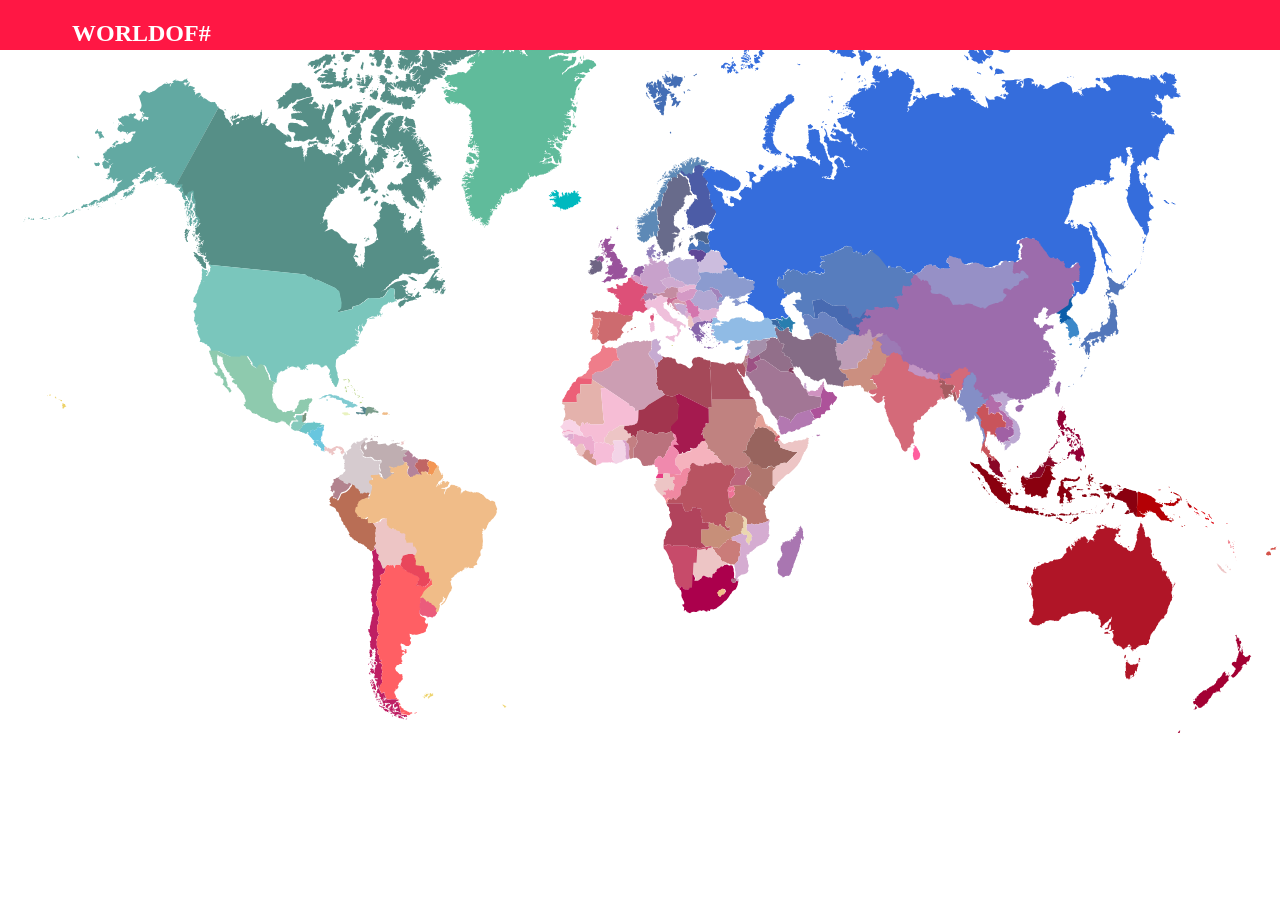
==== commit c050d1ba: "test change" ====
--- a/webApp/index.html
+++ b/webApp/index.html
@@ -10,251 +10,412 @@
              <h1>WORLDOF#</h1>
         </nav>
         <div class="map">
-            <svg version="1.1" xmlns="http://www.w3.org/2000/svg" xmlns:xlink="http://www.w3.org/1999/xlink" x="0px" y="0px"
-	 viewBox="0 0 612 792" enable-background="new 0 0 612 792" xml:space="preserve">
+<svg version="1.1" id="Layer_1" xmlns="http://www.w3.org/2000/svg" xmlns:xlink="http://www.w3.org/1999/xlink" x="0px" y="0px"
+	 viewBox="-132 113 553 318.6" style="enable-background:new -132 113 553 318.6;" xml:space="preserve">
+<style type="text/css">
+	.st0{fill:#FF9999;}
+	.st1{fill:#EF808C;}
+	.st2{fill:#446EB5;}
+	.st3{fill:#5377BA;}
+	.st4{fill:#3B88C9;}
+	.st5{fill:#0B5DA9;}
+	.st6{fill:#9C6CAC;}
+	.st7{fill:#356DDC;}
+	.st8{fill:#9690C6;}
+	.st9{fill:#E93C84;}
+	.st10{fill:#D45249;}
+	.st11{fill:#DF0A14;}
+	.st12{fill:#FF5F9F;}
+	.st13{fill:#EDD268;}
+	.st14{fill:#905DA3;}
+	.st15{fill:#577DBE;}
+	.st16{fill:#486AB1;}
+	.st17{fill:#6A83C1;}
+	.st18{fill:#B40005;}
+	.st19{fill:#940036;}
+	.st20{fill:#8A000F;}
+	.st21{fill:#8A0627;}
+	.st22{fill:#EDC5C5;}
+	.st23{fill:#BCA8D2;}
+	.st24{fill:#A060A4;}
+	.st25{fill:#B36DAA;}
+	.st26{fill:#C9545B;}
+	.st27{fill:#848EC6;}
+	.st28{fill:#D46A79;}
+	.st29{fill:#A55B60;}
+	.st30{fill:#946AAB;}
+	.st31{fill:#C294C3;}
+	.st32{fill:#CB8F80;}
+	.st33{fill:#9C7AB5;}
+	.st34{fill:#BE9DB7;}
+	.st35{fill:#8F7EBA;}
+	.st36{fill:#5D89B6;}
+	.st37{fill:#686B8B;}
+	.st38{fill:#4C5CA6;}
+	.st39{fill:#4F668C;}
+	.st40{fill:#4873B8;}
+	.st41{fill:#604897;}
+	.st42{fill:#CCBDDE;}
+	.st43{fill:#8B9BCF;}
+	.st44{fill:#A283BB;}
+	.st45{fill:#B1A7D2;}
+	.st46{fill:#D499C5;}
+	.st47{fill:#E7B6D5;}
+	.st48{fill:#E1B5D6;}
+	.st49{fill:#D2ABD1;}
+	.st50{fill:#D475AD;}
+	.st51{fill:#DAACD1;}
+	.st52{fill:#D698AD;}
+	.st53{fill:#C7A9D1;}
+	.st54{fill:#CA6E95;}
+	.st55{fill:#C48CA1;}
+	.st56{fill:#CFABD1;}
+	.st57{fill:#C8A1CB;}
+	.st58{fill:#EBD7B0;}
+	.st59{fill:#AA83B1;}
+	.st60{fill:#F0BC88;}
+	.st61{fill:#D799C4;}
+	.st62{fill:#6E6584;}
+	.st63{fill:#C780B5;}
+	.st64{fill:#C8CF6A;}
+	.st65{fill:#EFC0DB;}
+	.st66{fill:#CD6B6F;}
+	.st67{fill:#E4807D;}
+	.st68{fill:#8866AA;}
+	.st69{fill:#287EAF;}
+	.st70{fill:#856C86;}
+	.st71{fill:#3867A2;}
+	.st72{fill:#90BBE5;}
+	.st73{fill:#926F8A;}
+	.st74{fill:#833B5E;}
+	.st75{fill:#5999D3;}
+	.st76{fill:#A590AB;}
+	.st77{fill:#B48287;}
+	.st78{fill:#A35367;}
+	.st79{fill:#B47091;}
+	.st80{fill:#C09ECA;}
+	.st81{fill:#9D5184;}
+	.st82{fill:#A27695;}
+	.st83{fill:#CBAAD1;}
+	.st84{fill:#CF92C0;}
+	.st85{fill:#AD529A;}
+	.st86{fill:#B378B1;}
+	.st87{fill:#AA5362;}
+	.st88{fill:#C08280;}
+	.st89{fill:#98645E;}
+	.st90{fill:#E4A097;}
+	.st91{fill:#AF766D;}
+	.st92{fill:#D15667;}
+	.st93{fill:#BC657C;}
+	.st94{fill:#F5B2BD;}
+	.st95{fill:#A54959;}
+	.st96{fill:#C6AAD1;}
+	.st97{fill:#CC9EB3;}
+	.st98{fill:#EF7D8A;}
+	.st99{fill:#EC6077;}
+	.st100{fill:#E4B2AC;}
+	.st101{fill:#F6BDD5;}
+	.st102{fill:#F8D4E7;}
+	.st103{fill:#F4A8C8;}
+	.st104{fill:#DDACD0;}
+	.st105{fill:#ECACCE;}
+	.st106{fill:#D3958E;}
+	.st107{fill:#F6BDD8;}
+	.st108{fill:#F3D4E7;}
+	.st109{fill:#D9A3CA;}
+	.st110{fill:#C37F82;}
+	.st111{fill:#A51A4F;}
+	.st112{fill:#A2354E;}
+	.st113{fill:#BA727D;}
+	.st114{fill:#F089AD;}
+	.st115{fill:#F088A1;}
+	.st116{fill:#BB746D;}
+	.st117{fill:#EE7394;}
+	.st118{fill:#EE7397;}
+	.st119{fill:#B85361;}
+	.st120{fill:#C78F79;}
+	.st121{fill:#B1435C;}
+	.st122{fill:#CA7C79;}
+	.st123{fill:#C74B6A;}
+	.st124{fill:#DD5078;}
+	.st125{fill:#A976B1;}
+	.st126{fill:#D5ACD1;}
+	.st127{fill:#AD6F88;}
+	.st128{fill:#99529B;}
+	.st129{fill:#AB004C;}
+	.st130{fill:#B01527;}
+	.st131{fill:#A30033;}
+	.st132{fill:#00B9BF;}
+	.st133{fill:#7C9E8C;}
+	.st134{fill:#60BB9B;}
+	.st135{fill:#62A9A2;}
+	.st136{fill:#81CBD1;}
+	.st137{fill:#52838A;}
+	.st138{fill:#E9F2BF;}
+	.st139{fill:#568F87;}
+	.st140{fill:#BFD690;}
+	.st141{fill:#7AC6BC;}
+	.st142{fill:#BE1E63;}
+	.st143{fill:#FF5F64;}
+	.st144{fill:#EB5C7C;}
+	.st145{fill:#B96E55;}
+	.st146{fill:#E9465B;}
+	.st147{fill:#BFAEB1;}
+	.st148{fill:#B2838E;}
+	.st149{fill:#D6CBCF;}
+	.st150{fill:#B4839A;}
+	.st151{fill:#C06564;}
+	.st152{fill:#F39653;}
+	.st153{fill:#8ECAAE;}
+	.st154{fill:#85C9BB;}
+	.st155{fill:#78957E;}
+	.st156{fill:#83B9B7;}
+	.st157{fill:#6BC4C8;}
+	.st158{fill:#68C6DF;}
+	.st159{fill:#6DC7DD;}
+</style>
 <g id="CAB">
-	<polygon id="Cabinda" fill="#FF9999" points="326.7,441.2 326.7,440.9 326.6,440.7 326.4,440.6 326.3,440.6 326,440.8 325.8,440.8 
-		325.7,441.1 325.5,441.2 325.3,441.2 325.2,441.6 325,441.7 325.2,441.9 325.3,442.4 325.2,442.7 325.2,442.9 325.5,442.7 
-		325.8,442.6 326,442.5 326,441.9 326.1,441.7 326.4,441.5 	"/>
+	<polygon id="Cabinda" class="st0" points="153.7,325.2 153.7,324.9 153.6,324.7 153.4,324.6 153.3,324.6 153,324.8 152.8,324.8 
+		152.7,325.1 152.5,325.2 152.3,325.2 152.2,325.6 152,325.7 152.2,325.9 152.3,326.4 152.2,326.7 152.2,326.9 152.5,326.7 
+		152.8,326.6 153,326.5 153,325.9 153.1,325.7 153.4,325.5 	"/>
 </g>
 <g id="VAN">
-	<path id="Vanuatu" fill="#EF808C" d="M571.5,467.4l0.1,0.2v0.2l-0.1-0.3V467.4L571.5,467.4z M571.3,465.9l0.2,0.2v0.5l-0.2-0.3V466
-		V465.9L571.3,465.9z M570.2,464l0.4-0.2l0.2,0.2v0.3l-0.3,0.1l-0.3-0.2L570.2,464L570.2,464z M570.6,459l0.2,0.6l-0.2,0.3l0.1-0.3
-		L570.6,459L570.6,459z M569.8,460l0.2,0.1l0.2-0.2l0.1-0.1l-0.4,0.1C570,459.8,569.8,460,569.8,460L569.8,460z M570.5,460.3
-		l0.1,0.1v0.3v0.3h-0.1l-0.1-0.3C570.5,460.6,570.6,460.3,570.5,460.3L570.5,460.3z M570.2,462.6l0.1-0.3l0.3,0.2v0.2h-0.4
-		L570.2,462.6L570.2,462.6z M570,461.7l0.4-0.3l0.1,0.2l0.1,0.1v0.2h-0.2l-0.1,0.1h-0.2l-0.2-0.1L570,461.7L570,461.7z M568.9,460.9
-		h0.3l0.2,0.2v0.3l0.2,0.4l0.2,0.2l-0.3,0.1l-0.4,0.2v-0.2l0.1-0.5l0.1-0.2l-0.1-0.2H569L568.9,460.9L568.9,460.9L568.9,460.9z
-		 M568.2,458.6l-0.2,0.7l0.1,0.4v0.4l0.2,0.4h0.2l0.1-0.2l0.2,0.1l0.2-0.1v-0.4l-0.1-0.2l0.1-0.3l-0.2-0.2l-0.1,0.1v0.2l-0.2,0.1
-		l-0.1-0.1v-0.6C568.4,458.8,568.1,458.6,568.2,458.6z"/>
+	<path id="Vanuatu" class="st1" d="M398.5,351.4l0.1,0.2v0.2l-0.1-0.3V351.4L398.5,351.4z M398.3,349.9l0.2,0.2v0.5l-0.2-0.3V350
+		V349.9L398.3,349.9z M397.2,348l0.4-0.2l0.2,0.2v0.3l-0.3,0.1l-0.3-0.2L397.2,348L397.2,348z M397.6,343l0.2,0.6l-0.2,0.3l0.1-0.3
+		L397.6,343L397.6,343z M396.8,344l0.2,0.1l0.2-0.2l0.1-0.1l-0.4,0.1C397,343.8,396.8,344,396.8,344L396.8,344z M397.5,344.3
+		l0.1,0.1v0.3v0.3h-0.1l-0.1-0.3C397.5,344.6,397.6,344.3,397.5,344.3L397.5,344.3z M397.2,346.6l0.1-0.3l0.3,0.2v0.2h-0.4
+		L397.2,346.6L397.2,346.6z M397,345.7l0.4-0.3l0.1,0.2l0.1,0.1v0.2h-0.2l-0.1,0.1h-0.2l-0.2-0.1L397,345.7L397,345.7z M395.9,344.9
+		h0.3l0.2,0.2v0.3l0.2,0.4l0.2,0.2l-0.3,0.1l-0.4,0.2v-0.2l0.1-0.5l0.1-0.2l-0.1-0.2H396L395.9,344.9L395.9,344.9L395.9,344.9z
+		 M395.2,342.6l-0.2,0.7l0.1,0.4v0.4l0.2,0.4h0.2l0.1-0.2l0.2,0.1l0.2-0.1v-0.4l-0.1-0.2l0.1-0.3l-0.2-0.2l-0.1,0.1v0.2l-0.2,0.1
+		l-0.1-0.1v-0.6C395.4,342.8,395.1,342.6,395.2,342.6z"/>
 </g>
 <g id="NOR_1_">
-	<path id="Norway_1_" fill="#446EB5" d="M337,258.4l0.2-0.2l0.3-0.1l0.2-0.2l0.3-0.3l0.3-0.2h0.3l0.1,0.1v0.1l-0.4,0.3l-0.2,0.1
-		l-0.4,0.4l-0.3,0.1l-0.1-0.1L337,258.4L337,258.4z M333,258.7l0.2,0.3h0.2l0.1-0.2l-0.1-0.2l-0.2-0.1l-0.1,0.1L333,258.7L333,258.7
-		z M325.5,256.3l0.5,0.4l0.2,0.1l0.1-0.1l0.1-0.2l-0.1-0.1l-0.3,0.1l-0.3-0.2l-0.2-0.1L325.5,256.3L325.5,256.3L325.5,256.3z
-		 M324,259l-0.3-0.2v-0.2v-0.2l0.2-0.1l0.2,0.1l0.1,0.3v0.2l-0.1,0.1L324,259L324,259z M325.4,261.4h0.1l0.3-0.2l0.2-0.1l0.6-0.1
+	<path id="Norway_1_" class="st2" d="M164,142.4l0.2-0.2l0.3-0.1l0.2-0.2l0.3-0.3l0.3-0.2h0.3l0.1,0.1v0.1l-0.4,0.3l-0.2,0.1
+		l-0.4,0.4l-0.3,0.1l-0.1-0.1L164,142.4L164,142.4z M160,142.7l0.2,0.3h0.2l0.1-0.2l-0.1-0.2l-0.2-0.1l-0.1,0.1L160,142.7L160,142.7
+		z M152.5,140.3l0.5,0.4l0.2,0.1l0.1-0.1l0.1-0.2l-0.1-0.1l-0.3,0.1l-0.3-0.2l-0.2-0.1L152.5,140.3L152.5,140.3L152.5,140.3z
+		 M151,143l-0.3-0.2v-0.2v-0.2l0.2-0.1l0.2,0.1l0.1,0.3v0.2l-0.1,0.1L151,143L151,143z M152.4,145.4h0.1l0.3-0.2l0.2-0.1l0.6-0.1
 		h0.4l0.2-0.2h0.2l0.1,0.1v0.1l-0.1,0.1l-0.1,0.2l-0.2,0.1l-0.3-0.1h-0.4l-0.3-0.1l-0.1,0.1l0.1,0.1l0.5,0.1l0.2,0.1v0.1h-0.2
-		l-0.3-0.1l-0.1,0.1H326l-0.3-0.2L325.4,261.4l-0.4,0.1v0.2l0.2,0.1l0.6,0.5h0.2l0.3-0.1l0.2,0.1l0.1,0.3v0.2l0.2,0.1l0.3-0.1h0.4
-		l0.4-0.2h0.3l0.4-0.1v0.2l-0.1,0.3l0.1,0.3l0.3,0.2h0.3l0.5-0.1l0.1-0.1v-0.1V263l0.1-0.2l0.3-0.3h0.2l0.2,0.2l0.2,0.2h0.3l0.3-0.2
-		l0.1-0.1l-0.1-0.4l-0.1-0.2l0.2-0.2l0.2-0.2l0.2-0.5l0.2-0.3l0.3-0.4l0.1-0.2V260l-0.1-0.3v-0.2l0.1-0.2v-0.2l-0.1-0.1H332
+		l-0.3-0.1l-0.1,0.1H153l-0.3-0.2L152.4,145.4l-0.4,0.1v0.2l0.2,0.1l0.6,0.5h0.2l0.3-0.1l0.2,0.1l0.1,0.3v0.2l0.2,0.1l0.3-0.1h0.4
+		l0.4-0.2h0.3l0.4-0.1v0.2l-0.1,0.3l0.1,0.3l0.3,0.2h0.3l0.5-0.1l0.1-0.1v-0.1V147l0.1-0.2l0.3-0.3h0.2l0.2,0.2l0.2,0.2h0.3l0.3-0.2
+		l0.1-0.1l-0.1-0.4l-0.1-0.2l0.2-0.2l0.2-0.2l0.2-0.5l0.2-0.3l0.3-0.4l0.1-0.2V144l-0.1-0.3v-0.2l0.1-0.2v-0.2l-0.1-0.1H159
 		l-0.2-0.2h-0.2h-0.5h-0.3l-0.2-0.1h-0.3l-0.2-0.1v-0.1l-0.1-0.1l-0.3,0.2v-0.1v-0.2v-0.2l-0.2,0.1l-0.1,0.3l-0.1,0.1l-0.1-0.4h-0.1
 		l-0.1,0.1l0.1,0.1l-0.1,0.1l-0.2,0.2v0.3h0.2l-0.2-0.1l-0.1-0.2h-0.1v0.2l-0.1,0.2l-0.1-0.2v-0.2l0.1-0.3v-0.5l-0.1-0.2l-0.3-0.2
 		l-0.1-0.2h-0.1l-0.1,0.2l0.2,0.2l0.1,0.2l-0.2-0.1l-0.1-0.2l-0.1,0.1v0.3l0.2,0.2v0.3l-0.1,0.3v0.4l0.2,0.4l-0.1,0.3h-0.1l-0.1-0.3
-		l-0.3-0.2l-0.3-0.2V259l0.1-0.2v-0.1l-0.2-0.1l-0.3,0.2h-0.1l-0.1,0.1l-0.2,0.2l-0.2-0.1v-0.2v-0.1h-0.2l-0.2-0.2l-0.1-0.3
+		l-0.3-0.2l-0.3-0.2V143l0.1-0.2v-0.1l-0.2-0.1l-0.3,0.2h-0.1l-0.1,0.1l-0.2,0.2l-0.2-0.1v-0.2v-0.1h-0.2l-0.2-0.2l-0.1-0.3
 		l-0.2-0.1l-0.1,0.1l-0.2-0.2l0.1-0.2l-0.1-0.3l-0.1-0.1l-0.2,0.2v0.4l0.1,0.3l0.2,0.3l0.1,0.4l-0.1,0.1l-0.2-0.2l-0.1-0.3l-0.1-0.1
 		v0.3l0.1,0.3l0.2,0.2v0.2l-0.1,0.2l-0.1-0.1l-0.1-0.4l-0.1-0.1l-0.5,0.1l-0.2-0.2l-0.1,0.2l0.1,0.3h0.2l0.2,0.2l-0.1,0.2l0.1,0.1
-		h0.3l0.1,0.1l-0.4,0.3v0.2l0.3,0.5l0.2,0.1l0.3,0.2H325.4l0.3-0.1L325.4,261.4L325.4,261.4z M334.3,264.9l0.2-0.5l0.3-0.2h0.2
-		l0.2-0.1l0.1,0.2l0.4,0.1h0.2l-0.1,0.2l-0.3,0.1l-0.4-0.2H335l-0.2,0.1h-0.2L334.3,264.9L334.3,264.9L334.3,264.9z M333.1,265.9
-		v-0.2l-0.2-0.3v-0.3l0.1-0.1l0.1-0.1h0.1l0.1,0.4l0.2,0.2v0.2l-0.2,0.3L333.1,265.9L333.1,265.9z M327.5,268.5l0.1-0.3l0.3-0.2
+		h0.3l0.1,0.1l-0.4,0.3v0.2l0.3,0.5l0.2,0.1l0.3,0.2H152.4l0.3-0.1L152.4,145.4L152.4,145.4z M161.3,148.9l0.2-0.5l0.3-0.2h0.2
+		l0.2-0.1l0.1,0.2l0.4,0.1h0.2l-0.1,0.2l-0.3,0.1l-0.4-0.2H162l-0.2,0.1h-0.2L161.3,148.9L161.3,148.9L161.3,148.9z M160.1,149.9
+		v-0.2l-0.2-0.3v-0.3l0.1-0.1l0.1-0.1h0.1l0.1,0.4l0.2,0.2v0.2l-0.2,0.3L160.1,149.9L160.1,149.9z M154.5,152.5l0.1-0.3l0.3-0.2
 		l0.6-0.1h0.3l0.4-0.3l0.4-0.3l0.1,0.4l0.2,0.4v0.2l-0.2,0.1l-0.1,0.1l0.1,0.4l0.4,0.4l0.4,0.2l0.2-0.2l0.4-0.2l0.3,0.1l0.1,0.2
-		l0.3,0.1l-0.1,0.1l-0.3,0.1L331,270v0.3l-0.2,0.6l-0.2,0.1l-0.3,0.2l-0.2,0.2v0.3l-0.2,0.2h-0.2l-0.1-0.3l0.2-0.2l-0.1-0.4l0.1-0.5
+		l0.3,0.1l-0.1,0.1l-0.3,0.1L158,154v0.3l-0.2,0.6l-0.2,0.1l-0.3,0.2l-0.2,0.2v0.3l-0.2,0.2h-0.2l-0.1-0.3l0.2-0.2l-0.1-0.4l0.1-0.5
 		v-0.3l-0.1,0.1h-0.2l-0.2,0.1l-0.2,0.4l-0.2,0.2h-0.2l-0.3,0.3h-0.3l-0.3,0.1h-0.1v-0.2l0.1-0.2v-0.3l0.2-0.2l0.1-0.5l0.2-0.4v-0.3
-		l0.1-0.2l-0.1-0.2H328l-0.2-0.3L327.5,268.5L327.5,268.5z M326.1,264l0.1,0.3l0.2,0.2h0.3l0.3-0.1v-0.3l-0.2-0.2l-0.5-0.1
-		L326.1,264L326.1,264L326.1,264z M326.6,266.7l0.3,0.1h0.3l0.1,0.3l0.1,0.2v0.2l0.1,0.1l-0.1,0.2h0.2l0.2,0.1l0.1-0.1l0.4-0.3h0.2
+		l0.1-0.2l-0.1-0.2H155l-0.2-0.3L154.5,152.5L154.5,152.5z M153.1,148l0.1,0.3l0.2,0.2h0.3l0.3-0.1v-0.3l-0.2-0.2l-0.5-0.1
+		L153.1,148L153.1,148L153.1,148z M153.6,150.7l0.3,0.1h0.3l0.1,0.3l0.1,0.2v0.2l0.1,0.1l-0.1,0.2h0.2l0.2,0.1l0.1-0.1l0.4-0.3h0.2
 		l0.2-0.2v-0.2v-0.4l0.2-0.1l0.1-0.3l-0.1-0.2h-0.2l-0.1-0.2l-0.1-0.1l-0.1,0.1l-0.5,0.2v-0.2l-0.1-0.1l-0.2,0.2v0.2l-0.1,0.1
-		l-0.2-0.1l-0.2,0.2L326.6,266.7L326.6,266.7z M318,268.2l-0.2-0.4l-0.1-0.1l-0.1-0.3l-0.3-0.2h-0.2l-0.2-0.2v-0.5l-0.1-0.3
-		l-0.2-0.2v-0.4l0.1-0.2l0.2,0.1l0.3,0.4v0.3v0.3l0.2,0.4l0.2,0.2h0.1v0.1h0.1l0.1,0.3l0.2,0.4l0.1,0.3v0.2L318,268.2
-		C318,268.2,317.9,268.2,318,268.2L318,268.2z M323.8,275.3l-0.2-0.2h-0.1l-0.1,0.1h-0.1l-0.1-0.2v-0.4l-0.1-0.2l-0.2-0.1l-0.5-0.5
+		l-0.2-0.1l-0.2,0.2L153.6,150.7L153.6,150.7z M145,152.2l-0.2-0.4l-0.1-0.1l-0.1-0.3l-0.3-0.2h-0.2l-0.2-0.2v-0.5l-0.1-0.3
+		l-0.2-0.2v-0.4l0.1-0.2l0.2,0.1l0.3,0.4v0.3v0.3l0.2,0.4l0.2,0.2h0.1v0.1h0.1l0.1,0.3l0.2,0.4l0.1,0.3v0.2L145,152.2
+		C145,152.2,144.9,152.2,145,152.2L145,152.2z M150.8,159.3l-0.2-0.2h-0.1l-0.1,0.1h-0.1l-0.1-0.2v-0.4l-0.1-0.2l-0.2-0.1l-0.5-0.5
 		v-0.2l0.3-0.2h0.1l0.1-0.1v-0.2l-0.1-0.1h-0.2l-0.1-0.1h-0.1l-0.1,0.2l-0.3,0.1l-0.3-0.3v-0.2h-0.1l-0.2-0.2l-0.2-0.1h-0.1
-		l-0.1-0.2V272l-0.2-0.2h-0.1v-0.1v-0.2l-0.2-0.1v-0.1v-0.1h-0.1l0.1-0.2v-0.2l-0.2-0.2v-0.1l0.4-0.2h0.2l0.2,0.3l0.1,0.1h0.1
-		l0.1-0.1l0.3,0.1l0.1,0.1h0.2h0.5v-0.1l-0.3-0.2H322l-0.4-0.1l-0.3-0.1v-0.1l0.2-0.1h0.2l0.5-0.2l0.3-0.2h0.4l0.2-0.1h0.1l0.1,0.1
-		v-0.2l0.2-0.1v-0.2h-0.1l-0.2,0.2l-0.2,0.1h-0.6h-0.2l-0.1-0.1h-0.3l-0.1,0.1h-0.1l-0.2,0.3h-0.2H321l-0.1,0.1h-0.3l-0.2,0.1h-0.2
-		H320v-0.4l-0.1-0.5V269v-0.1l0.2-0.1l0.2-0.1l0.1,0.1l0.1,0.2h0.1l0.1-0.3l0.3-0.2h0.1l0.2-0.3l0.3-0.3l0.3-0.1v-0.2l0.1-0.1
-		l0.4-0.2h0.5l0.2-0.2l0.3-0.1l0.2-0.2v-0.1h-0.2l-0.2,0.2L323,267l-0.2-0.1v-0.2l0.1-0.3V266l-0.1-0.2h-0.1l-0.1,0.2v0.3l-0.1,0.3
+		l-0.1-0.2V156l-0.2-0.2h-0.1v-0.1v-0.2l-0.2-0.1v-0.1v-0.1h-0.1l0.1-0.2v-0.2l-0.2-0.2v-0.1l0.4-0.2h0.2l0.2,0.3l0.1,0.1h0.1
+		l0.1-0.1l0.3,0.1l0.1,0.1h0.2h0.5v-0.1l-0.3-0.2H149l-0.4-0.1l-0.3-0.1v-0.1l0.2-0.1h0.2l0.5-0.2l0.3-0.2h0.4l0.2-0.1h0.1l0.1,0.1
+		v-0.2l0.2-0.1v-0.2h-0.1l-0.2,0.2l-0.2,0.1h-0.6h-0.2l-0.1-0.1h-0.3l-0.1,0.1h-0.1l-0.2,0.3h-0.2H148l-0.1,0.1h-0.3l-0.2,0.1h-0.2
+		H147v-0.4l-0.1-0.5V153v-0.1l0.2-0.1l0.2-0.1l0.1,0.1l0.1,0.2h0.1l0.1-0.3l0.3-0.2h0.1l0.2-0.3l0.3-0.3l0.3-0.1v-0.2l0.1-0.1
+		l0.4-0.2h0.5l0.2-0.2l0.3-0.1l0.2-0.2v-0.1h-0.2l-0.2,0.2L150,151l-0.2-0.1v-0.2l0.1-0.3V150l-0.1-0.2h-0.1l-0.1,0.2v0.3l-0.1,0.3
 		l-0.4,0.4l-0.2,0.1l-0.1-0.1l-0.1-0.4v-0.1l0.2-0.2v-0.2l-0.1-0.2v-0.4l-0.1-0.2h-0.1l-0.1,0.2l0.1,0.5l-0.1,0.2l-0.2,0.2v-0.2
-		v-0.1l-0.1-0.3l-0.2-0.1l-0.1,0.1v0.2l0.1,0.2v0.3l0.1,0.3l0.1,0.3v0.2H321l-0.2,0.1l-0.1,0.3v0.2l-0.2,0.2h-0.6h-0.3V268l0.1-0.1
-		l-0.1-0.2l-0.4-0.4l-0.2-0.1h-0.1l-0.2-0.3v-0.3h0.4l0.2-0.1l-0.1-0.1H319h-0.1l-0.2-0.1l-0.1-0.2l-0.2-0.1l-0.3-0.1l-0.2-0.2
-		l0.1-0.2v-0.1l-0.2-0.2l-0.2-0.1l-0.2-0.3v-0.2h0.1l0.4,0.3l0.1,0.1v0.1h0.1l0.2-0.2v-0.3l-0.1-0.1H318l-0.1-0.1v-0.1l-0.3-0.2
-		v-0.2l0.1-0.1l0.1-0.4l0.2-0.3l-0.1-0.1l-0.2,0.1l-0.2-0.2h-0.1v0.3v0.3l-0.2,0.2l-0.2,0.1v-0.3l-0.3-0.5v-0.3l-0.1-0.4V262h0.2
+		v-0.1l-0.1-0.3l-0.2-0.1l-0.1,0.1v0.2l0.1,0.2v0.3l0.1,0.3l0.1,0.3v0.2H148l-0.2,0.1l-0.1,0.3v0.2l-0.2,0.2h-0.6h-0.3V152l0.1-0.1
+		l-0.1-0.2l-0.4-0.4l-0.2-0.1h-0.1l-0.2-0.3v-0.3h0.4l0.2-0.1l-0.1-0.1H146h-0.1l-0.2-0.1l-0.1-0.2l-0.2-0.1l-0.3-0.1l-0.2-0.2
+		l0.1-0.2v-0.1l-0.2-0.2l-0.2-0.1l-0.2-0.3v-0.2h0.1l0.4,0.3l0.1,0.1v0.1h0.1l0.2-0.2v-0.3l-0.1-0.1H145l-0.1-0.1v-0.1l-0.3-0.2
+		v-0.2l0.1-0.1l0.1-0.4l0.2-0.3l-0.1-0.1l-0.2,0.1l-0.2-0.2h-0.1v0.3v0.3l-0.2,0.2l-0.2,0.1v-0.3l-0.3-0.5v-0.3l-0.1-0.4V146h0.2
 		l0.2-0.2l0.1-0.1v0.3l-0.1-0.2v-0.3l0.3-0.3h0.2l0.2,0.4l0.1,0.3h0.2l0.1-0.1l-0.3-0.4v-0.3l0.1-0.1l0.2,0.1v0.2l0.1,0.1l0.2-0.1
-		l0.6-0.5l0.3-0.1l0.2,0.1l0.2,0.4l-0.1,0.2l-0.2,0.2h-0.2l-0.1-0.1H319l-0.3,0.3v0.1h-0.1l-0.1,0.2l0.2,0.1l0.2-0.2l0.4-0.2
-		l0.1,0.1v0.1l-0.3,0.2v0.1l0.2,0.1l0.1-0.1h0.1l0.1,0.2l0.1,0.1v0.2l0.1,0.3l0.2,0.2l0.1,0.1L320,263l-0.2-0.4v-0.4l0.1-0.4
-		l0.3-0.5l0.1-0.3l0.1-0.1l0.2,0.1l0.3,0.3l0.3,0.2v0.2v0.6l0.3,0.6v0.3l-0.1,0.2L321,264v0.1h0.1l0.2-0.1h0.2l0.2,0.3l0.2,0.5
-		l0.1,0.1h0.2l0.1-0.3l-0.3-0.4l-0.1-0.3l-0.3-0.4l-0.1-0.3v-0.4v-0.9l-0.1-0.2l-0.1-0.1l0.1-0.3V261l0.1-0.3v-0.5l0.2-0.3l0.2-0.1
+		l0.6-0.5l0.3-0.1l0.2,0.1l0.2,0.4l-0.1,0.2l-0.2,0.2h-0.2l-0.1-0.1H146l-0.3,0.3v0.1h-0.1l-0.1,0.2l0.2,0.1l0.2-0.2l0.4-0.2
+		l0.1,0.1v0.1l-0.3,0.2v0.1l0.2,0.1l0.1-0.1h0.1l0.1,0.2l0.1,0.1v0.2l0.1,0.3l0.2,0.2l0.1,0.1L147,147l-0.2-0.4v-0.4l0.1-0.4
+		l0.3-0.5l0.1-0.3l0.1-0.1l0.2,0.1l0.3,0.3l0.3,0.2v0.2v0.6l0.3,0.6v0.3l-0.1,0.2L148,148v0.1h0.1l0.2-0.1h0.2l0.2,0.3l0.2,0.5
+		l0.1,0.1h0.2l0.1-0.3l-0.3-0.4l-0.1-0.3l-0.3-0.4l-0.1-0.3v-0.4v-0.9l-0.1-0.2l-0.1-0.1l0.1-0.3V145l0.1-0.3v-0.5l0.2-0.3l0.2-0.1
 		l0.1,0.1l0.3,0.4l0.1,0.4l0.2,0.1l0.1-0.2l0.2-0.1l0.2,0.2l0.3,0.4l0.1,0.3v0.4l-0.1,0.2v0.7v0.4v0.2l0.1,0.1l0.2-0.2v-0.4
 		l-0.1-0.6l0.1-0.3l0.2-0.2l0.4,0.3l0.2,0.6l0.2,0.7v0.2l0.2,0.2h0.3l0.2,0.1l0.4,0.4l0.2,0.2l0.4,0.4l0.3,0.2l0.7,0.2l0.2,0.1v0.4
 		l-0.1,0.2l-0.1,0.2h-0.1l-0.2-0.3l-0.3,0.1h-0.2l-0.4,0.3h-0.3l-0.1,0.1l0.1,0.2v0.2l-0.3,0.3l-0.1,0.2l0.1,0.4v0.6l-0.1,0.2v0.4
 		l0.1,0.1l-0.1,0.2l-0.3-0.1l-0.1,0.1v0.3l0.2,0.4v0.3l-0.1,0.3v0.4v0.3h-0.1h-0.3l-0.3,0.2l0.3,0.1l-0.1,0.1l-0.2,0.2v0.2v0.3v1
-		l-0.1,0.3l-0.1,0.2v0.4l0.1,0.4v0.2l-0.1,0.1v0.3l-0.2,0.3L323.8,275.3L323.8,275.3z M327.4,283.3l0.1-0.2v-0.4l-0.2-0.2H327
-		l-0.1,0.2l0.1,0.2l0.2,0.2v0.2L327.4,283.3z"/>
+		l-0.1,0.3l-0.1,0.2v0.4l0.1,0.4v0.2l-0.1,0.1v0.3l-0.2,0.3L150.8,159.3L150.8,159.3z M154.4,167.3l0.1-0.2v-0.4l-0.2-0.2H154
+		l-0.1,0.2l0.1,0.2l0.2,0.2v0.2L154.4,167.3z"/>
 </g>
 <g id="JPN">
-	<path id="Japan" fill="#5377BA" d="M509,367.9l0.1,0.2l-0.1,0.1h-0.1L509,367.9L509,367.9z M509.2,367.9l-0.1-0.1l0.1-0.2h0.2
-		l0.1,0.2l-0.1,0.1H509.2L509.2,367.9z M499.4,392.6l-0.1-0.2h-0.2l-0.1,0.3h0.2L499.4,392.6L499.4,392.6z M499.6,392.4l0.2-0.2
-		l0.1,0.1l-0.1,0.3h-0.2V392.4L499.6,392.4z M501.1,391.3v0.3l0.1,0.1h0.2l0.1-0.3L501.1,391.3L501.1,391.3z M504.5,388.5l-0.1-0.4
-		l0.3-0.2v-0.1l-0.1-0.1l0.3-0.2l0.2-0.3l0.1,0.3l-0.1,0.2v0.3l-0.4,0.2v0.3L504.5,388.5L504.5,388.5z M505.9,385.4l0.2,0.2l0.1,0.3
-		l-0.1,0.1l-0.2-0.2v-0.2V385.4L505.9,385.4z M506.5,384.8l-0.1-0.1h-0.3l-0.1-0.1l0.1-0.2l0.3-0.1h0.1l0.1-0.1h0.2l0.1-0.1l0.2-0.1
-		l-0.2,0.3l-0.3,0.2L506.5,384.8L506.5,384.8L506.5,384.8z M514.7,353.6l-0.1-0.2v-0.2l0.2-0.2l0.2-0.1l-0.1,0.3v0.3L514.7,353.6
-		L514.7,353.6z M516.6,355.1l-0.3-0.2l-0.1-0.3l0.1-0.1l-0.1-0.6l-0.2-0.5l-0.2-0.2l-0.3-0.2h-0.2v-0.2v-0.4l-0.1-0.3l0.1-0.3
-		l0.2-0.1l0.1-0.1h0.2l0.1-0.3l0.1-0.2V351l-0.3-0.2h-0.1l-0.1-0.1l0.1-0.2l0.2-0.1l0.5,0.3l0.5,0.1l0.2-0.1v-0.2l0.1-0.1L517,350
-		l-0.1-0.1l-0.1-0.2l-0.2-0.3l-0.1-0.3l0.2-0.3h0.1v-0.1l-0.1-0.3l-0.2-0.5l0.1-0.2v-0.6l-0.1-0.4L516,346l-0.1-0.4l-0.1-0.2
-		l0.1-0.1h0.1l0.2-0.2V345h0.4l0.1,0.2l0.5,0.4l0.4,0.1l0.2,0.4l0.7,0.7l0.4,0.3l0.1,0.2l0.3,0.1l0.3,0.3l0.5,0.2h0.4l0.3,0.3h0.2
+	<path id="Japan" class="st3" d="M336,251.9l0.1,0.2l-0.1,0.1h-0.1L336,251.9L336,251.9z M336.2,251.9l-0.1-0.1l0.1-0.2h0.2l0.1,0.2
+		l-0.1,0.1H336.2L336.2,251.9z M326.4,276.6l-0.1-0.2h-0.2l-0.1,0.3h0.2L326.4,276.6L326.4,276.6z M326.6,276.4l0.2-0.2l0.1,0.1
+		l-0.1,0.3h-0.2V276.4L326.6,276.4z M328.1,275.3v0.3l0.1,0.1h0.2l0.1-0.3L328.1,275.3L328.1,275.3z M331.5,272.5l-0.1-0.4l0.3-0.2
+		v-0.1l-0.1-0.1l0.3-0.2l0.2-0.3l0.1,0.3l-0.1,0.2v0.3l-0.4,0.2v0.3L331.5,272.5L331.5,272.5z M332.9,269.4l0.2,0.2l0.1,0.3
+		l-0.1,0.1l-0.2-0.2v-0.2V269.4L332.9,269.4z M333.5,268.8l-0.1-0.1h-0.3l-0.1-0.1l0.1-0.2l0.3-0.1h0.1l0.1-0.1h0.2l0.1-0.1l0.2-0.1
+		l-0.2,0.3l-0.3,0.2L333.5,268.8L333.5,268.8L333.5,268.8z M341.7,237.6l-0.1-0.2v-0.2l0.2-0.2l0.2-0.1l-0.1,0.3v0.3L341.7,237.6
+		L341.7,237.6z M343.6,239.1l-0.3-0.2l-0.1-0.3l0.1-0.1l-0.1-0.6l-0.2-0.5l-0.2-0.2l-0.3-0.2h-0.2v-0.2v-0.4l-0.1-0.3l0.1-0.3
+		l0.2-0.1l0.1-0.1h0.2l0.1-0.3l0.1-0.2V235l-0.3-0.2h-0.1l-0.1-0.1l0.1-0.2l0.2-0.1l0.5,0.3l0.5,0.1l0.2-0.1v-0.2l0.1-0.1L344,234
+		l-0.1-0.1l-0.1-0.2l-0.2-0.3l-0.1-0.3l0.2-0.3h0.1v-0.1l-0.1-0.3l-0.2-0.5l0.1-0.2v-0.6l-0.1-0.4L343,230l-0.1-0.4l-0.1-0.2
+		l0.1-0.1h0.1l0.2-0.2V229h0.4l0.1,0.2l0.5,0.4l0.4,0.1l0.2,0.4l0.7,0.7l0.4,0.3l0.1,0.2l0.3,0.1l0.3,0.3l0.5,0.2h0.4l0.3,0.3h0.2
 		l0.1,0.1l0.4-0.1l0.5-0.3l0.3-0.3l0.1-0.3l0.1-0.1l0.1,0.1v0.3l-0.2,0.5v0.4l0.1,0.1l0.4,0.2l0.3,0.3v0.2v0.2h0.2l0.1-0.2l0.2-0.2
-		h0.2l-0.1,0.2l-0.1,0.1v0.3l-0.2,0.1l-0.3,0.1l-0.1,0.2l-0.1,0.2h-0.2l-0.1-0.1l-0.2,0.2v0.2H522l-0.3-0.1l-0.3,0.1l-0.4,0.6
+		h0.2l-0.1,0.2l-0.1,0.1v0.3l-0.2,0.1l-0.3,0.1l-0.1,0.2l-0.1,0.2h-0.2l-0.1-0.1l-0.2,0.2v0.2H349l-0.3-0.1l-0.3,0.1l-0.4,0.6
 		l-0.2,0.6l-0.1,0.5l0.1,0.4l-0.1,0.3v0.2l-0.3-0.1l-0.2-0.2l-0.5-0.1l-0.5-0.2l-0.4-0.4l-0.3-0.3h-0.3l-0.2-0.1l-0.1-0.1h-0.3
-		l-0.4,0.3l-0.4,0.5l-0.2-0.1l-0.4-0.2H516l-0.2,0.2v0.3l0.1,0.2l0.3,0.2l0.3-0.1l0.4,0.4l0.3,0.1h0.4l0.1,0.2l-0.2,0.3l-0.1,0.2
-		l-0.2-0.2h-0.4l-0.2,0.1v0.2l-0.1,0.3L516.6,355.1L516.6,355.1z M516.1,363.8v-0.3l0.1-0.2h-0.1l-0.2,0.1v-0.2l0.1-0.5l0.1-0.1
-		l0.1,0.2v0.2l0.2,0.1l0.1,0.2l-0.1,0.3L516.1,363.8L516.1,363.8L516.1,363.8z M504.5,374.5l0.2,0.1l0.1-0.1H504.5L504.5,374.5
-		L504.5,374.5L504.5,374.5z M504.4,374.7L504.4,374.7h0.1H504.4L504.4,374.7z M504.2,374.9l0.1,0.1l0.1-0.1H504.2L504.2,374.9z
-		 M504,375v0.1l0.2-0.1H504L504,375z M503.8,375.8l-0.1-0.3v-0.2l0.2-0.1v0.2l0.2,0.1l0.1,0.2l-0.2,0.1L503.8,375.8L503.8,375.8z
-		 M506.2,376v-0.2l0.1-0.1l0.1,0.1v0.2H506.2L506.2,376z M505.9,376.5l0.1-0.1h0.1l-0.1,0.2L505.9,376.5L505.9,376.5z M505.8,375.7
-		l-0.1,0.1v0.3l0.1,0.2h0.1l0.1-0.3L505.8,375.7L505.8,375.7L505.8,375.7L505.8,375.7z M512.6,371.9l-0.1-0.3v-0.2l0.1-0.2h0.2
-		l0.1,0.2v0.2l0.1,0.1v0.2L512.6,371.9L512.6,371.9z M511.4,371.6l0.2-0.2h0.2v0.2l-0.2,0.1L511.4,371.6L511.4,371.6z M510,374.9
+		l-0.4,0.3l-0.4,0.5l-0.2-0.1l-0.4-0.2H343l-0.2,0.2v0.3l0.1,0.2l0.3,0.2l0.3-0.1l0.4,0.4l0.3,0.1h0.4l0.1,0.2l-0.2,0.3l-0.1,0.2
+		l-0.2-0.2h-0.4l-0.2,0.1v0.2l-0.1,0.3L343.6,239.1L343.6,239.1z M343.1,247.8v-0.3l0.1-0.2h-0.1l-0.2,0.1v-0.2l0.1-0.5l0.1-0.1
+		l0.1,0.2v0.2l0.2,0.1l0.1,0.2l-0.1,0.3L343.1,247.8L343.1,247.8L343.1,247.8z M331.5,258.5l0.2,0.1l0.1-0.1H331.5L331.5,258.5
+		L331.5,258.5L331.5,258.5z M331.4,258.7L331.4,258.7h0.1H331.4L331.4,258.7z M331.2,258.9l0.1,0.1l0.1-0.1H331.2L331.2,258.9z
+		 M331,259v0.1l0.2-0.1H331L331,259z M330.8,259.8l-0.1-0.3v-0.2l0.2-0.1v0.2l0.2,0.1l0.1,0.2l-0.2,0.1L330.8,259.8L330.8,259.8z
+		 M333.2,260v-0.2l0.1-0.1l0.1,0.1v0.2H333.2L333.2,260z M332.9,260.5l0.1-0.1h0.1l-0.1,0.2L332.9,260.5L332.9,260.5z M332.8,259.7
+		l-0.1,0.1v0.3l0.1,0.2h0.1l0.1-0.3L332.8,259.7L332.8,259.7L332.8,259.7L332.8,259.7z M339.6,255.9l-0.1-0.3v-0.2l0.1-0.2h0.2
+		l0.1,0.2v0.2l0.1,0.1v0.2L339.6,255.9L339.6,255.9z M338.4,255.6l0.2-0.2h0.2v0.2l-0.2,0.1L338.4,255.6L338.4,255.6z M337,258.9
 		l0.1,0.1l0.1-0.1l0.2,0.1h0.1v-0.2l-0.3-0.3l0.1-0.3l0.1-0.5l0.4-0.2l0.1-0.2h0.4l0.4,0.3l0.1,0.2l0.2-0.1l0.1-0.6l0.4-0.3v-0.2
-		l-0.1-0.1l-0.1-0.2L512,372h-0.2l-0.2-0.2h-0.4l-0.4,0.3v0.2l-0.1,0.2l-0.3,0.1l-0.2,0.2h-0.1l-0.2-0.4h-0.1l-0.4,0.5v0.3l-0.3,0.2
-		l-0.1,0.3l0.4,0.1l0.1,0.3l-0.1,0.1v0.2l0.2,0.4L510,374.9L510,374.9L510,374.9z M508,380.2l-0.2-0.2h-0.2l-0.1,0.2l0.2,0.3
-		l0.3,0.1l0.1-0.1L508,380.2L508,380.2z M508.2,379.9l-0.1-0.5v-0.2l0.2,0.2v0.3L508.2,379.9L508.2,379.9L508.2,379.9z M507.7,379
+		l-0.1-0.1l-0.1-0.2L339,256h-0.2l-0.2-0.2h-0.4l-0.4,0.3v0.2l-0.1,0.2l-0.3,0.1l-0.2,0.2h-0.1l-0.2-0.4h-0.1l-0.4,0.5v0.3l-0.3,0.2
+		l-0.1,0.3l0.4,0.1l0.1,0.3l-0.1,0.1v0.2l0.2,0.4L337,258.9L337,258.9L337,258.9z M335,264.2l-0.2-0.2h-0.2l-0.1,0.2l0.2,0.3
+		l0.3,0.1l0.1-0.1L335,264.2L335,264.2z M335.2,263.9l-0.1-0.5v-0.2l0.2,0.2v0.3L335.2,263.9L335.2,263.9L335.2,263.9z M334.7,263
 		l0.3-0.2l0.3-0.4l-0.3-0.3v-0.2l0.1-0.1l0.2,0.1l0.1,0.1l0.1-0.3v-0.5l-0.1-0.2v-0.9v-0.5l0.2-0.3l0.3-0.3l-0.1-0.2h-0.2v-0.3h-0.2
-		l0.1-0.2H508l-0.1-0.1l0.2-0.2l0.1-0.2l-0.1-0.4l-0.2-0.1h-0.2v0.1l-0.2,0.2h-0.2l-0.3-0.4l0.1-0.2l0.5-0.2l0.4-0.1l0.5,0.2
+		l0.1-0.2H335l-0.1-0.1l0.2-0.2l0.1-0.2l-0.1-0.4l-0.2-0.1h-0.2v0.1l-0.2,0.2h-0.2l-0.3-0.4l0.1-0.2l0.5-0.2l0.4-0.1l0.5,0.2
 		l0.2,0.1v-0.1v-0.2v-0.3v-0.2l0.1-0.2h0.2l0.1,0.2h0.2l0.3-0.1l0.5-0.1l0.5-0.2h0.3l0.1,0.1l0.2-0.1v-0.1l0.3-0.2l0.1-0.2l0.4-0.3
 		l0.4-0.1l0.5,0.1l0.3-0.1l0.1,0.1v0.3l-0.2,0.3l-0.1,0.3l0.1,0.1v0.3v0.3v0.1l0.1,0.3l0.3,0.1l0.4,0.4l0.3,0.1l0.2-0.1l0.3-0.5
 		v-0.3l0.2-0.1v-0.2l-0.1-0.2l0.2-0.4h0.3h0.2l0.1-0.2l-0.1-0.1l-0.1-0.3l-0.6-0.2l-0.1-0.2l0.1-0.4l0.2-0.2h0.1l-0.1,0.1v0.3
 		l0.1,0.1l0.1-0.1l0.1-0.1l0.2,0.1l0.2,0.1l0.2-0.1h0.1l-0.1,0.1l-0.3,0.1v0.1l0.1,0.1l0.2-0.1l0.4-0.2l0.8,0.1h0.4l-0.1-0.1
 		l-0.1-0.3l0.1-0.4l0.3-0.2h0.3l0.1,0.3l-0.1,0.3l0.1,0.2h0.2l0.2-0.3l-0.2-0.5l0.1-0.3l0.4-0.3h0.2l0.1-0.1l-0.1-0.2l0.1-0.4
 		l0.2-0.1l0.3,0.1l0.1,0.2l-0.1,0.2l-0.1,0.4l0.1,0.9l0.1,0.1l0.2-0.1l0.1-0.3h0.3l0.3-0.3l0.1-0.4l-0.1-0.3l0.3-0.3v-0.2l-0.2-0.2
-		l-0.4-0.5l-0.1-0.4l-0.1-0.8l0.1-0.9V365l-0.3-1.1l-0.4-0.5V363l0.1-0.5l0.5-0.2h0.2l0.1,0.2l0.1-0.1l-0.1-0.4l-0.1-0.2l-0.1-0.1
-		l-0.1-0.3v-0.2V361l0.1-0.2v-0.1v-0.2l-0.1-0.1V360l0.1-0.2l-0.1-0.2L520,359l-0.3-0.5h0.3l-0.2-0.1v-0.7l-0.3-0.3l-0.6-0.7
+		l-0.4-0.5l-0.1-0.4l-0.1-0.8l0.1-0.9V249l-0.3-1.1l-0.4-0.5V247l0.1-0.5l0.5-0.2h0.2l0.1,0.2l0.1-0.1l-0.1-0.4l-0.1-0.2l-0.1-0.1
+		l-0.1-0.3v-0.2V245l0.1-0.2v-0.1v-0.2l-0.1-0.1V244l0.1-0.2l-0.1-0.2L347,243l-0.3-0.5h0.3l-0.2-0.1v-0.7l-0.3-0.3l-0.6-0.7
 		l-0.2-0.3l-0.1-0.5v-0.5v-0.2l-0.2,0.1h-0.1l-0.1-0.1l-0.3-0.1h-0.2v0.1l-0.2,0.4v0.3l0.1,0.1l0.1-0.1l0.4-0.3l0.2,0.4l-0.1,0.3
 		l-0.2,0.1l-0.2-0.2h-0.1l0.1,0.4l-0.1,0.1l-0.2-0.1l-0.1-0.3l-0.1-0.3l-0.1-0.2l-0.2,0.1l-0.2-0.1l-0.1,0.2l0.1,0.5v0.3l-0.2,0.1
 		l-0.2,0.3v0.2l0.4,0.4l0.1,0.2l-0.1,0.4l-0.2,0.1l-0.2-0.1l-0.1,0.2l0.2,0.3l0.2-0.1l0.2-0.2l0.3,0.7l0.1,0.8l-0.1,0.4v0.7
-		l-0.3,1.1l0.1,0.4l-0.1,0.5l-0.4,0.2l-0.2,0.5v0.5l-0.2,0.3L516,365l-0.4,0.4l-0.7,0.4l-0.3,0.1l-0.1,0.3l-0.4-0.2l-0.4-0.5v-0.2
+		l-0.3,1.1l0.1,0.4l-0.1,0.5l-0.4,0.2l-0.2,0.5v0.5l-0.2,0.3L343,249l-0.4,0.4l-0.7,0.4l-0.3,0.1l-0.1,0.3l-0.4-0.2l-0.4-0.5v-0.2
 		l0.2-0.1l0.2-0.3v-0.2l0.2-0.2v-0.1l-0.4,0.1l-0.3,0.3l-0.3,0.1l-0.1,0.3l0.2,0.4v0.7v0.4l-0.4,0.4v0.2l-0.1,0.1l-0.1,0.6l0.1,0.2
-		v0.2l-0.1,0.1l0.1,0.1l-0.1,0.2h-0.2l0.1,0.1l-0.2,0.1l-0.2-0.1l-0.2,0.2L512,369l-0.1-0.3h-0.1l-0.2,0.1h-0.2l-0.1-0.1l-0.7,0.2
+		v0.2l-0.1,0.1l0.1,0.1l-0.1,0.2h-0.2l0.1,0.1l-0.2,0.1l-0.2-0.1l-0.2,0.2L339,253l-0.1-0.3h-0.1l-0.2,0.1h-0.2l-0.1-0.1l-0.7,0.2
 		l-0.4,0.1l-0.4,0.1h-0.4l-0.4,0.1l-0.1-0.1h-0.3l-0.6,0.4l-0.1,0.4l-0.2,0.1l-0.1,0.2l-0.4,0.5l-0.3,0.1l-0.2,0.3l-0.1,0.2
 		l-0.2,0.2l-0.4,0.1l-0.1,0.2l0.1,0.5l0.2,0.1l0.1,0.2l-0.1,0.2h-0.3l-0.3,0.3l-0.1,0.2l-0.2,0.2l-0.3,0.3l-0.1,0.2h-0.3l-0.3,0.2
 		h0.1h0.1l0.1,0.3l0.1,0.4l-0.1,0.1l-0.1-0.2l-0.1-0.2l-0.1,0.2l0.1,0.3l0.2,0.1v0.2l-0.1,0.2l0.2-0.1l0.1-0.2l0.2-0.1l0.2,0.1
-		l-0.1,0.1l0.1,0.1l0.2-0.1v-0.3l0.6-0.1l-0.3,0.1V375l0.1-0.1l-0.1-0.2l0.1-0.2l0.3,0.1l0.3,0.5v0.3l0.1,0.2v0.5l-0.2,0.5H506
+		l-0.1,0.1l0.1,0.1l0.2-0.1v-0.3l0.6-0.1l-0.3,0.1V259l0.1-0.1l-0.1-0.2l0.1-0.2l0.3,0.1l0.3,0.5v0.3l0.1,0.2v0.5l-0.2,0.5H333
 		l0.1,0.2l0.2,0.4l0.1,0.5l0.3,0.3v0.3l-0.1,0.2l0.2,0.2h0.2l0.2,0.1l0.1-0.1v-0.2l-0.2-0.4v-0.5l0.1-0.2l0.2,0.1l-0.1,0.1v0.1
-		l0.2,0.2l0.1,0.4l-0.1,0.2L507.7,379z"/>
+		l0.2,0.2l0.1,0.4l-0.1,0.2L334.7,263z"/>
 </g>
 <g id="SKO">
-	<path id="South_Korea" fill="#3B88C9" d="M501.5,371.2l0.1-0.1l0.2,0.2l-0.2,0.1L501.5,371.2L501.5,371.2z M499.2,372.4l-0.1-0.2
-		l0.1-0.1h0.1l0.1-0.2l0.1,0.2v0.3h-0.1L499.2,372.4L499.2,372.4z M502.8,370.7l-0.2,0.2v0.2l0.1,0.2l0.2-0.1l0.1-0.2v-0.3
-		L502.8,370.7L502.8,370.7z M503.9,372.8v-0.2l0.1-0.2h0.2l-0.1,0.2l-0.1,0.1L503.9,372.8L503.9,372.8z M504.1,372.1l-0.1,0.1
-		l-0.1-0.2v-0.3l0.1-0.2l0.1-0.1l0.1,0.1l0.1,0.2L504.1,372.1L504.1,372.1z M499.6,374.5l-0.1-0.2l0.2-0.2l0.7-0.2l0.3,0.1v0.2
-		l-0.2,0.4l-0.6,0.1L499.6,374.5L499.6,374.5z M497.1,365.1L497.1,365.1l0.3-0.1h0.5l-0.2,0.1l0.6,0.5l0.4,0.6h0.2l-0.1,0.2l0.2,0.3
+	<path id="South_Korea" class="st4" d="M328.5,255.2l0.1-0.1l0.2,0.2l-0.2,0.1L328.5,255.2L328.5,255.2z M326.2,256.4l-0.1-0.2
+		l0.1-0.1h0.1l0.1-0.2l0.1,0.2v0.3h-0.1L326.2,256.4L326.2,256.4z M329.8,254.7l-0.2,0.2v0.2l0.1,0.2l0.2-0.1l0.1-0.2v-0.3
+		L329.8,254.7L329.8,254.7z M330.9,256.8v-0.2l0.1-0.2h0.2l-0.1,0.2l-0.1,0.1L330.9,256.8L330.9,256.8z M331.1,256.1l-0.1,0.1
+		l-0.1-0.2v-0.3l0.1-0.2l0.1-0.1l0.1,0.1l0.1,0.2L331.1,256.1L331.1,256.1z M326.6,258.5l-0.1-0.2l0.2-0.2l0.7-0.2l0.3,0.1v0.2
+		l-0.2,0.4l-0.6,0.1L326.6,258.5L326.6,258.5z M324.1,249.1L324.1,249.1l0.3-0.1h0.5l-0.2,0.1l0.6,0.5l0.4,0.6h0.2l-0.1,0.2l0.2,0.3
 		l0.1,0.3l-0.5-0.2l-0.1-0.2l-0.1,0.3l-0.2-0.1l-0.3,0.5l0.7,0.3l0.2-0.1l0.2,0.3v0.7l0.2,0.1l0.1-0.1l0.3,0.5l-0.5,0.3v0.2l0.2,0.2
 		v0.3l-0.2,0.1v0.3l0.2,0.3h-0.2l0.4,0.7h0.2l0.1,0.4l0.1,0.1v0.3l0.2-0.2v-0.4l0.1,0.2l0.2-0.3l0.7-0.6l0.3-0.1v0.2l0.2-0.3h0.2
 		l0.2,0.3l0.3-0.1l0.1,0.1l0.2-0.1l-0.1-0.2l0.4-0.2h0.4l0.4-0.5l-0.1-0.2l0.2-0.2l-0.1-1.2h-0.1l-0.1,0.1v-0.4l-0.2-1.1l-0.2-0.2
-		v-0.7l-0.9-1.2l-0.8-0.9l-0.6-1.1l-0.6,0.4l-1.1,0.1l-0.6,0.5L498,364l-0.5,0.5L497.1,365.1z"/>
+		v-0.7l-0.9-1.2l-0.8-0.9l-0.6-1.1l-0.6,0.4l-1.1,0.1l-0.6,0.5L325,248l-0.5,0.5L324.1,249.1z"/>
 </g>
 <g id="NKO">
-	<polygon id="North_Korea" fill="#0B5DA9" points="493.9,360.7 493.9,359.8 494.3,359.4 494.5,359 494.5,358.8 494.9,358.5 
-		495.2,358 495.5,357.8 495.7,357.1 495.9,356.8 495.9,356.6 495.9,356.1 496.2,355.8 496.5,356.2 496.7,356.3 496.9,356.5 
-		497.2,356.4 497.6,356.6 498.2,356.5 498.6,356.6 498.8,356.1 498.8,355.9 498.4,355.6 498.1,355.3 498.4,355.2 498.7,355.1 
-		499.3,354.6 499.3,354.3 499.6,353.9 499.9,353.9 500,353.6 499.9,353.4 499.9,353.1 499.9,352.7 500.1,352.6 500.4,352.9 
-		500.4,353.2 500.5,353.3 501,353.4 501.4,353.9 501.3,353.9 500.8,354.5 500.6,354.5 500.6,354.8 500.4,355.6 500.4,356.1 
-		500.7,356.3 500.8,357.1 501,357.3 500.9,357.7 500.5,358.1 500.6,358.2 499.8,359 499.9,359.2 499.6,359.4 499.6,359.6 
-		499.3,359.6 498.9,359.8 498.8,360.1 498.4,360.4 498.4,360.8 498.5,361.1 498.4,361.3 498.5,361.7 499,361.8 499.2,362.1 
-		500.3,362.8 500.5,363.1 499.9,363.5 498.8,363.6 498.3,364.1 497.7,364.2 497.2,364.7 497.1,365.1 496.8,364.7 496.6,364.8 
-		496.7,365 496.4,365.3 496.2,365.2 495.9,365.5 495.7,365.2 496,364.8 495.7,364.7 495.4,364.8 495.3,364.8 495.4,364.5 
-		495.4,363.9 495.6,363.4 496,363.4 496.3,363.1 496,363.2 495.5,363.2 495.3,363.1 495.3,362.3 495.7,361.7 495.5,361.4 
-		495.7,361.3 495.8,361 495.6,361 495.4,361.2 494.9,361.3 494.8,361.1 494.4,360.9 494.4,361.2 494.2,361.3 494,360.8 494,360.8 	
-		"/>
+	<polygon id="North_Korea" class="st5" points="320.9,244.7 320.9,243.8 321.3,243.4 321.5,243 321.5,242.8 321.9,242.5 322.2,242 
+		322.5,241.8 322.7,241.1 322.9,240.8 322.9,240.6 322.9,240.1 323.2,239.8 323.5,240.2 323.7,240.3 323.9,240.5 324.2,240.4 
+		324.6,240.6 325.2,240.5 325.6,240.6 325.8,240.1 325.8,239.9 325.4,239.6 325.1,239.3 325.4,239.2 325.7,239.1 326.3,238.6 
+		326.3,238.3 326.6,237.9 326.9,237.9 327,237.6 326.9,237.4 326.9,237.1 326.9,236.7 327.1,236.6 327.4,236.9 327.4,237.2 
+		327.5,237.3 328,237.4 328.4,237.9 328.3,237.9 327.8,238.5 327.6,238.5 327.6,238.8 327.4,239.6 327.4,240.1 327.7,240.3 
+		327.8,241.1 328,241.3 327.9,241.7 327.5,242.1 327.6,242.2 326.8,243 326.9,243.2 326.6,243.4 326.6,243.6 326.3,243.6 
+		325.9,243.8 325.8,244.1 325.4,244.4 325.4,244.8 325.5,245.1 325.4,245.3 325.5,245.7 326,245.8 326.2,246.1 327.3,246.8 
+		327.5,247.1 326.9,247.5 325.8,247.6 325.3,248.1 324.7,248.2 324.2,248.7 324.1,249.1 323.8,248.7 323.6,248.8 323.7,249 
+		323.4,249.3 323.2,249.2 322.9,249.5 322.7,249.2 323,248.8 322.7,248.7 322.4,248.8 322.3,248.8 322.4,248.5 322.4,247.9 
+		322.6,247.4 323,247.4 323.3,247.1 323,247.2 322.5,247.2 322.3,247.1 322.3,246.3 322.7,245.7 322.5,245.4 322.7,245.3 322.8,245 
+		322.6,245 322.4,245.2 321.9,245.3 321.8,245.1 321.4,244.9 321.4,245.2 321.2,245.3 321,244.8 321,244.8 	"/>
 </g>
 <g id="CHN">
-	<path id="China" fill="#9C6CAC" d="M432.6,344h0.4l0.3,0.1h0.3l13.8,0.4l24.6-2.7l3-3.2l0.6-0.2h0.2l0.1,0.1l0.3-0.1l0.5,0.1
-		l0.2,0.2h0.2l0.7-0.7l0.4-0.2l0.6-0.1l0.2-0.2l0.1-0.3l-0.1-0.3l-0.1-0.1l-0.1,0.1l-0.1-0.1h-0.2v-0.4l0.1-0.1v-0.5l-0.1-0.3
-		l0.1-0.2l0.2-0.1v-0.3l-0.2-0.2v-0.3l0.1-0.2l-0.2-0.3v-0.3l0.2-0.3l0.2-0.2l0.1-0.4l0.2-0.3l0.2-0.1v-0.4l-0.1-0.2v-0.2l-0.2-0.2
-		L479,331l-0.2-0.4h-0.2l-0.2,0.1l-0.4,0.2h-0.2l-0.1-0.1v-0.4l0.1-0.1v-0.2l0.1-0.2l0.1-0.3l0.2-0.3v-0.2l0.2-0.1h0.4l0.2-0.1h0.2
-		l0.1-0.1h0.2l0.2-0.1l0.1-0.2h0.3l0.2-0.2l0.3,0.1h0.2h0.3l0.1-0.1h0.1l0.1-0.2l0.5-0.1h0.1h0.2h0.2l0.2,0.2h0.5l0.2,0.2l0.1,0.1
-		h0.4l0.2-0.1l0.1,0.1l0.3,0.1l0.1-0.1v-0.2l0.1-0.1l0.1,0.1h0.2l0.1-0.1l0.2,0.2h0.2l0.2,0.1l0.1,0.1v0.2l0.1,0.2h0.2l0.1,0.1
-		l0.2-0.1h0.2l0.1,0.1l-0.1,0.2l0.1,0.1l0.3,0.1h0.2l0.1,0.1v0.1l0.2,0.1l0.1,0.2v0.2l0.1,0.2v0.2l0.1,0.1h0.4v0.2l-0.1,0.2v0.2
-		l0.4,0.2l0.1,0.3l0.2,0.2l0.1,0.2l0.2,0.1l0.1,0.3l0.2,0.1v0.1v0.2l0.1,0.1l0.2-0.1l0.1,0.2v0.2l0.3,0.4l0.6,0.4l0.1,0.3l0.1,0.3
-		l0.1,0.1v0.3l0.2,0.1h0.2l0.1,0.3v0.2l0.2,0.3l0.4,0.4l0.3,0.1l0.1,0.2h0.2l0.2-0.1l0.2,0.1l0.1-0.1h0.3l0.2-0.1h0.2v0.1l-0.1,0.1
-		l0.1,0.1h0.4l0.2,0.1l0.1,0.1l0.2,0.1v-0.1l0.2-0.1h0.2l0.1-0.2h0.2l0.1,0.1l0.1,0.2l0.2,0.2h0.2v0.2l0.2,0.1h0.1l0.1,0.1v0.2
-		l0.3,0.2l0.1,0.1h0.2l0.2,0.1h0.2l0.2-0.1h0.2l0.2-0.1h0.1l0.1,0.1v0.2l-0.1,0.2v0.2v0.2h0.3l0.1,0.3l0.1,0.3l-0.1,0.3l-0.1,0.1
-		v0.2l0.3,0.4l0.1,0.1l0.2,0.3l0.1,0.2l0.2-0.1l0.2-0.2h0.2l0.1,0.2l0.1,0.2l0.2-0.1l0.1-0.1l0.2,0.1l0.2-0.1l0.4-0.1l0.2-0.2
-		l0.2-0.1v-0.2l0.1-0.3l0.2-0.1v-0.2l0.1-0.2h0.2h0.3l0.1-0.3h0.2l0.2-0.1v-0.2l0.2-0.2h0.3l0.2-0.2l0.3,0.1l0.2,0.1h0.3l0.1,0.2
-		l0.2,0.3l-0.2,0.1l0.1,0.2l0.3,0.3v0.2l0.1,0.2l0.2,0.1l-0.1,0.3v0.3l-0.1,0.1h-0.2l-0.2,0.3v0.1l0.1,0.2l0.1,0.1v0.3l-0.1,0.2
-		l0.1,0.1l0.1,0.1v0.2l0.1,0.1v0.1l-0.1,0.1h-0.1v0.4l0.1,0.3l0.1,0.2v0.1l-0.2,0.1l-0.1,0.2l0.1,0.2v0.2l0.1,0.1l-0.2,0.1v0.1
-		l0.1,0.2l0.1,0.2l-0.1,0.1l-0.1,0.3v0.2l0.1,0.2l-0.1,0.1v0.2l0.1,0.2v0.2l-0.1,0.2h-0.2h-0.2l-1-0.2l-0.2-0.1l-0.3-0.1h-0.1
-		l-0.3,0.4l-0.1,0.2L501,348h-0.2l-0.2,0.1l-0.1,0.1l0.1,0.3l0.4,0.6l0.1,0.2l0.1,0.2l0.2,0.3v0.3v0.4v0.3v0.5l0.2,0.1v0.3v0.3
-		l-0.1,0.1v0.2v0.2v0.3h-0.1H501l-0.2,0.1v0.1l0.1,0.3l0.1,0.1v0.2l-0.1,0.2l-1.4,1.1l-0.4,2.4l-4.6,3.2l-0.8,0.4l0,0l-0.1-0.3
-		l-0.5,0.5h-0.3l-0.2,0.1l-0.2-0.1l-0.4,0.3h-0.4l-0.1,0.3h-0.2L491,362l-0.4,0.3l0.1,0.3v0.1l-0.4,0.2l-0.3,0.4h-0.2l-0.2,0.2h-0.2
-		v-0.3l-0.2-0.2l0.1-0.2h0.3l0.2-0.2h0.4l0.1-0.1v-0.2h-0.2v-0.2l0.3-0.2l0.1-0.3L490,362l-0.3,0.1l-0.1-0.2v-0.2l0.1-0.1v-0.2
-		l-0.3-0.3l0.1-0.4v-0.1h0.3v-0.4l0.3-0.4l0.1-0.2l0.2-0.1v-0.3l-0.7-0.4l-0.5-0.6l-0.1,0.3h-0.3l-0.1-0.1h-0.4l-0.2,0.3l-0.1,0.1
-		l-0.1,0.4l-0.3,0.4v0.6h-0.2l-0.2,0.4h-0.3l-0.6,0.3l-0.2,0.8l-0.1,0.2l0.1,0.1l0.1,0.4H486l0.1,0.2l-0.2,0.3h-0.4H485l-0.6-0.2
-		v0.2l-0.2,0.1v0.3v0.2v0.2l-0.1,0.1l0.2,0.4v0.3l0.3,0.2l0.5,0.4l0.1,0.2l0.2,0.4v-0.1l0.1,0.2l0.1-0.2h0.2v0.2l0.2-0.1h0.4
-		l0.1,0.3v0.4l0.4,0.8h0.4l0.3-0.2l0.3,0.1l0.1-0.1l0.2-0.3l-0.1-0.2H488l0.4-0.2l0.2-0.2v-0.3l-0.1-0.1h0.4l0.7-0.3l0.1,0.1
-		l0.2,0.1l0.2,0.3l0.2,0.1l0.2,0.2h1l0.1-0.1h0.3v0.1h0.4l0.4-0.1l0.2,0.1l-0.3,0.1v0.2l0.3,0.4h-0.2l-0.2,0.1v0.3h0.2v0.1l-0.4,0.3
-		l-0.4-0.3v-0.2l-0.1,0.2l-0.1-0.2l-0.3,0.4h-0.2l-0.3,0.2h-0.3l-0.1,0.2l-0.3-0.2h-0.4l0.4,0.2v0.2l-0.4,0.1v0.3h-0.5l-0.2,0.3
-		l0.1,0.2l0.3,0.2l-0.3,0.3l-0.2-0.1l-0.3,0.5l-0.2,0.1l-0.1-0.1l-0.1,0.5l0.1,0.4l-0.1,0.5v0.8h0.1l0.8,0.4v0.2l0.2-0.1l0.9,0.4
-		l0.5,1h0.1l-0.2,0.4l0.3,0.1v0.5l0.6,0.4v0.5l0.4,0.6l0.3,0.1h0.3l0.2,0.1v0.1l0.4,0.5l0.2,0.1l0.2,0.5l-0.2,0.1l-0.6-0.2l-0.5,0.3
-		l-0.3-0.3h-0.2l-0.3-0.2l-0.5-0.1l-0.2,0.3h-0.3l-0.2-0.2L490,377l-0.4,0.2l-0.2-0.1l-0.1,0.1h-0.2l-0.2-0.1l-0.3,0.1l-0.4,0.7
-		l0.4-0.5l0.3-0.1h0.4l0.4-0.1l0.2,0.1v0.2l0.4,0.4l0.2,0.1l0.5-0.4h0.3l0.6,0.6l0.5,0.3l0.8,0.5l0.4,0.6v0.2h-0.4l-0.4,0.4h-0.2
-		l-0.2,0.1v0.3l-0.3,0.1l-0.4-0.2l-0.2,0.2h-0.2l-0.4,0.3v0.4l0.1-0.3l0.3-0.3l0.3-0.1l0.3,0.5l0.2,0.1l0.5-0.4l0.4,0.1l0.5,0.7
-		l0.1-0.1l0.1,0.2h0.3v0.1l-0.7,0.7l-0.4,0.1v0.3h0.2l0.4-0.3l0.3,0.1v-0.1l-0.1-0.1l0.2-0.2l0.2,0.1v0.5l0.1,0.2l-0.2,0.2v-0.1
-		l-0.2-0.1v0.2l-0.1,0.1l-0.3-0.1l-0.3,0.3v0.1h0.5l0.2,0.2v0.1h-0.1l-0.2,0.2l0.2,0.1l0.1,0.2l-0.2,0.2h-0.2l-0.1,0.1l0.1,0.1h0.3
-		l0.2,0.3l-0.2,0.1l-0.1,0.3l-0.1-0.1l-0.1-0.3h-0.3l-0.2,0.6l-0.2,0.1l-0.4-0.1l0.3,0.2v0.2l0.1,0.2l-0.2,0.1v0.2l0.1,0.2l-0.1,0.1
-		v0.3l-0.3,0.1l-0.2-0.2l-0.1,0.3h0.2l0.2,0.3h-0.4v0.2l-0.4,0.4h-0.2v-0.3h-0.2H491l-0.1,0.3h-0.2l0.1,0.2l-0.2,0.1h0.2l0.2,0.3
-		h-0.3l0.4,0.3l0.2-0.2l0.2,0.2l-0.5,0.2l-0.3,0.2l-0.1,0.2l0.1-0.1h0.2l0.2,0.2l-0.4,0.3l0.3,0.1v0.2l-0.2,0.1l0.1,0.2h0.2l0.1,0.2
-		v0.4l-0.2-0.3h-0.2v-0.2l-0.2-0.2l-0.1,0.2h0.5v0.2l0.3,0.2v0.3l-0.1-0.2H491l-0.1-0.2l-0.2,0.1l0.2,0.1v0.3h0.2v0.1l-0.2,0.2
-		l-0.3-0.2v0.2l0.1,0.2l0.3,0.1l-0.1,0.3l-0.4-0.3l-0.2,0.2L490,392l-0.2,0.3h-0.5l0.4,0.3l0.2-0.1l0.3,0.1l-0.1,0.2h-0.2v0.3
-		l-0.2-0.2l-0.2,0.3l-0.1,0.1v-0.1h-0.1v0.2H489l-0.1,0.4h-0.3v-0.1l-0.4,0.1l-0.1,0.2h-0.2l0.1,0.3l-0.1,0.3l-0.1,0.2l0.1,0.2
-		l-0.3,0.1h-0.2l-0.1,0.1V395l-0.1,0.1l-0.2,0.2h-0.4v0.2h-0.3v-0.1h-0.2v0.3l-0.2,0.1l-0.2-0.3l-0.1-0.2l-0.1,0.2l-0.2,0.1v0.2
-		l-0.2,0.1l-0.2-0.1l-0.1,0.1l-0.3,0.1v0.3l-0.6,0.3v-0.1l0.2-0.1l0.2-0.2l-0.2,0.1l-0.3-0.3v-0.2l-0.4-0.2l-0.2-0.1l0.1,0.2v0.2
-		l0.1,0.3l0.1,0.4l-0.2,0.1l-0.1,0.2l-0.1,0.1l-0.1-0.1l-0.1-0.1v0.1l-0.2,0.3l-0.3,0.3l-0.3,0.2l-0.2,0.1l-0.3-0.1l-0.3,0.1H481
-		l0.1,0.2l-0.3,0.2L480,398l-0.3-0.1l-0.1,0.2h-0.3l-0.2,0.2H479l0.1-0.1H479v-0.1h0.1H479l-0.1-0.1v-0.1l-0.1,0.1h-0.1v0.2
-		l-0.1,0.2l-0.2,0.2l-0.1,0.1l0.1,0.3h0.2l0.2,0.3v0.1h0.1l0.1,0.1l-0.3,0.3h-0.2v-0.1l-0.3-0.1l-0.1,0.2L478,400v-0.3v-0.1
-		l-0.2-0.1l-0.4-0.5v-0.2l0.2-0.3l0.1-0.3h0.2v-0.1l-0.2-0.1l-0.2,0.1l-0.2-0.2l-0.2,0.3h-0.2l-0.2,0.1l-0.4-0.3l-0.2,0.1l-0.3-0.3
-		l-0.2-0.3l-0.1,0.3v0.2l-0.3,0.1L475,398l-0.1,0.1h-0.1l0,0h-0.1h-0.2l-1.5,0.1l-3.3-1.3l-5.4,2.7l-4-1.3l-9.2-6.8l-19.6-1.8
-		l-10.3-9.7l-19.9-8.5l1.6-16.8l13.1-7.1l15.1-3.2L432.6,344L432.6,344z M488.6,394.2v0.1h0.3l0.1-0.1l-0.2-0.2L488.6,394.2
-		L488.6,394.2z M491.9,390.1l0.1,0.4l0.2-0.1v-0.2l-0.1-0.1L491.9,390.1L491.9,390.1z M494.4,381.1l0.1,0.2l0.3,0.1l0.2,0.2v-0.3
-		l-0.3-0.2h-0.2L494.4,381.1L494.4,381.1z M492.7,378v0.1l0.2,0.2h0.3l0.3,0.1v-0.3h-0.3l-0.1-0.1L492.7,378L492.7,378z M494.6,397
-		l0.2-0.1l0.2,0.1l-0.1-0.3l0.1-0.4l-0.2-0.5l0.3-0.4l0.4-0.6v-0.4l0.1-0.1l-0.1-0.1l0.1-0.6v-0.4l-0.1-0.5l0.2-0.3l0.1-0.8l0.1-0.4
-		h0.1V391l-0.3-0.2h-0.1l-0.2-0.4l-0.4-0.1l-0.2,0.1v0.2l-0.3,0.1l-0.3,0.4l-0.3,0.5l0.1,0.1v0.3l-0.1,0.1l-0.3,0.6l-0.2,0.6
-		l-0.1,0.1l0.1,0.1v0.6v0.6l0.2,0.1v0.2h-0.1v0.2l0.2,0.3h0.2v0.2l0.4,0.1l0.2,0.3v0.4L494.6,397L494.6,397z M478.8,398.7l0.1,0.2
-		h0.2l0.3,0.1v-0.1l-0.3-0.1L478.8,398.7L478.8,398.7z M478.8,400.3l-0.3,0.1h-0.2l-0.2,0.1h-0.3l-0.3,0.2h-0.3l-0.1,0.3l-0.5,0.3
-		l-0.4,0.4l0.1,0.2v0.6l0.2,0.3v0.2l0.3,0.2h0.3l0.2,0.2h0.2l0.3,0.2l0.2-0.1l0.1-0.3h0.2l0.3,0.1l0.2-0.2v-0.2l0.3-0.1l0.2-0.2
-		l-0.1-0.3l0.2-0.5l0.2-0.1l0.1-0.2l0.2-0.4l-0.1-0.4l-0.3-0.2l-0.3-0.1l-0.2,0.2C479,400.4,478.8,400.3,478.8,400.3z"/>
+	<path id="China" class="st6" d="M259.6,228h0.4l0.3,0.1h0.3l13.8,0.4l24.6-2.7l3-3.2l0.6-0.2h0.2l0.1,0.1l0.3-0.1l0.5,0.1l0.2,0.2
+		h0.2l0.7-0.7l0.4-0.2l0.6-0.1l0.2-0.2l0.1-0.3l-0.1-0.3l-0.1-0.1l-0.1,0.1l-0.1-0.1h-0.2v-0.4l0.1-0.1v-0.5l-0.1-0.3l0.1-0.2
+		l0.2-0.1v-0.3l-0.2-0.2v-0.3l0.1-0.2l-0.2-0.3v-0.3l0.2-0.3l0.2-0.2l0.1-0.4l0.2-0.3l0.2-0.1v-0.4l-0.1-0.2v-0.2l-0.2-0.2L306,215
+		l-0.2-0.4h-0.2l-0.2,0.1l-0.4,0.2h-0.2l-0.1-0.1v-0.4l0.1-0.1v-0.2l0.1-0.2l0.1-0.3l0.2-0.3v-0.2l0.2-0.1h0.4l0.2-0.1h0.2l0.1-0.1
+		h0.2l0.2-0.1l0.1-0.2h0.3l0.2-0.2l0.3,0.1h0.2h0.3l0.1-0.1h0.1l0.1-0.2l0.5-0.1h0.1h0.2h0.2l0.2,0.2h0.5l0.2,0.2l0.1,0.1h0.4
+		l0.2-0.1l0.1,0.1l0.3,0.1l0.1-0.1v-0.2l0.1-0.1l0.1,0.1h0.2l0.1-0.1l0.2,0.2h0.2l0.2,0.1l0.1,0.1v0.2l0.1,0.2h0.2l0.1,0.1l0.2-0.1
+		h0.2l0.1,0.1l-0.1,0.2l0.1,0.1l0.3,0.1h0.2l0.1,0.1v0.1l0.2,0.1l0.1,0.2v0.2l0.1,0.2v0.2l0.1,0.1h0.4v0.2l-0.1,0.2v0.2l0.4,0.2
+		l0.1,0.3l0.2,0.2l0.1,0.2l0.2,0.1l0.1,0.3l0.2,0.1v0.1v0.2l0.1,0.1l0.2-0.1l0.1,0.2v0.2l0.3,0.4l0.6,0.4l0.1,0.3l0.1,0.3l0.1,0.1
+		v0.3l0.2,0.1h0.2l0.1,0.3v0.2l0.2,0.3l0.4,0.4l0.3,0.1l0.1,0.2h0.2l0.2-0.1l0.2,0.1l0.1-0.1h0.3l0.2-0.1h0.2v0.1l-0.1,0.1l0.1,0.1
+		h0.4l0.2,0.1l0.1,0.1l0.2,0.1v-0.1l0.2-0.1h0.2l0.1-0.2h0.2l0.1,0.1l0.1,0.2l0.2,0.2h0.2v0.2l0.2,0.1h0.1l0.1,0.1v0.2l0.3,0.2
+		l0.1,0.1h0.2l0.2,0.1h0.2l0.2-0.1h0.2l0.2-0.1h0.1l0.1,0.1v0.2l-0.1,0.2v0.2v0.2h0.3l0.1,0.3l0.1,0.3l-0.1,0.3l-0.1,0.1v0.2
+		l0.3,0.4l0.1,0.1l0.2,0.3l0.1,0.2l0.2-0.1l0.2-0.2h0.2l0.1,0.2l0.1,0.2l0.2-0.1l0.1-0.1l0.2,0.1l0.2-0.1l0.4-0.1l0.2-0.2l0.2-0.1
+		v-0.2l0.1-0.3l0.2-0.1v-0.2l0.1-0.2h0.2h0.3l0.1-0.3h0.2l0.2-0.1v-0.2l0.2-0.2h0.3l0.2-0.2l0.3,0.1l0.2,0.1h0.3l0.1,0.2l0.2,0.3
+		l-0.2,0.1l0.1,0.2l0.3,0.3v0.2l0.1,0.2l0.2,0.1l-0.1,0.3v0.3l-0.1,0.1h-0.2l-0.2,0.3v0.1l0.1,0.2l0.1,0.1v0.3l-0.1,0.2l0.1,0.1
+		l0.1,0.1v0.2l0.1,0.1v0.1l-0.1,0.1h-0.1v0.4l0.1,0.3l0.1,0.2v0.1l-0.2,0.1l-0.1,0.2l0.1,0.2v0.2l0.1,0.1l-0.2,0.1v0.1l0.1,0.2
+		l0.1,0.2l-0.1,0.1l-0.1,0.3v0.2l0.1,0.2l-0.1,0.1v0.2l0.1,0.2v0.2l-0.1,0.2h-0.2h-0.2l-1-0.2l-0.2-0.1l-0.3-0.1h-0.1l-0.3,0.4
+		l-0.1,0.2L328,232h-0.2l-0.2,0.1l-0.1,0.1l0.1,0.3l0.4,0.6l0.1,0.2l0.1,0.2l0.2,0.3v0.3v0.4v0.3v0.5l0.2,0.1v0.3v0.3l-0.1,0.1v0.2
+		v0.2v0.3h-0.1H328l-0.2,0.1v0.1l0.1,0.3l0.1,0.1v0.2l-0.1,0.2l-1.4,1.1l-0.4,2.4l-4.6,3.2l-0.8,0.4l0,0l-0.1-0.3l-0.5,0.5h-0.3
+		l-0.2,0.1l-0.2-0.1l-0.4,0.3h-0.4l-0.1,0.3h-0.2L318,246l-0.4,0.3l0.1,0.3v0.1l-0.4,0.2l-0.3,0.4h-0.2l-0.2,0.2h-0.2v-0.3l-0.2-0.2
+		l0.1-0.2h0.3l0.2-0.2h0.4l0.1-0.1v-0.2h-0.2v-0.2l0.3-0.2l0.1-0.3L317,246l-0.3,0.1l-0.1-0.2v-0.2l0.1-0.1v-0.2l-0.3-0.3l0.1-0.4
+		v-0.1h0.3v-0.4l0.3-0.4l0.1-0.2l0.2-0.1v-0.3l-0.7-0.4l-0.5-0.6l-0.1,0.3h-0.3l-0.1-0.1h-0.4l-0.2,0.3l-0.1,0.1l-0.1,0.4l-0.3,0.4
+		v0.6h-0.2l-0.2,0.4h-0.3l-0.6,0.3l-0.2,0.8l-0.1,0.2l0.1,0.1l0.1,0.4H313l0.1,0.2l-0.2,0.3h-0.4H312l-0.6-0.2v0.2l-0.2,0.1v0.3v0.2
+		v0.2l-0.1,0.1l0.2,0.4v0.3l0.3,0.2l0.5,0.4l0.1,0.2l0.2,0.4v-0.1l0.1,0.2l0.1-0.2h0.2v0.2l0.2-0.1h0.4l0.1,0.3v0.4l0.4,0.8h0.4
+		l0.3-0.2l0.3,0.1l0.1-0.1l0.2-0.3l-0.1-0.2H315l0.4-0.2l0.2-0.2v-0.3l-0.1-0.1h0.4l0.7-0.3l0.1,0.1l0.2,0.1l0.2,0.3l0.2,0.1
+		l0.2,0.2h1l0.1-0.1h0.3v0.1h0.4l0.4-0.1l0.2,0.1l-0.3,0.1v0.2l0.3,0.4h-0.2l-0.2,0.1v0.3h0.2v0.1l-0.4,0.3l-0.4-0.3v-0.2l-0.1,0.2
+		l-0.1-0.2l-0.3,0.4h-0.2l-0.3,0.2h-0.3l-0.1,0.2l-0.3-0.2h-0.4l0.4,0.2v0.2l-0.4,0.1v0.3h-0.5l-0.2,0.3l0.1,0.2l0.3,0.2l-0.3,0.3
+		l-0.2-0.1l-0.3,0.5l-0.2,0.1l-0.1-0.1l-0.1,0.5l0.1,0.4l-0.1,0.5v0.8h0.1l0.8,0.4v0.2l0.2-0.1l0.9,0.4l0.5,1h0.1l-0.2,0.4l0.3,0.1
+		v0.5l0.6,0.4v0.5l0.4,0.6l0.3,0.1h0.3l0.2,0.1v0.1l0.4,0.5l0.2,0.1l0.2,0.5l-0.2,0.1l-0.6-0.2l-0.5,0.3l-0.3-0.3h-0.2l-0.3-0.2
+		l-0.5-0.1l-0.2,0.3h-0.3l-0.2-0.2L317,261l-0.4,0.2l-0.2-0.1l-0.1,0.1h-0.2l-0.2-0.1l-0.3,0.1l-0.4,0.7l0.4-0.5l0.3-0.1h0.4
+		l0.4-0.1l0.2,0.1v0.2l0.4,0.4l0.2,0.1l0.5-0.4h0.3l0.6,0.6l0.5,0.3l0.8,0.5l0.4,0.6v0.2h-0.4l-0.4,0.4h-0.2l-0.2,0.1v0.3l-0.3,0.1
+		l-0.4-0.2l-0.2,0.2h-0.2l-0.4,0.3v0.4l0.1-0.3l0.3-0.3l0.3-0.1l0.3,0.5l0.2,0.1l0.5-0.4l0.4,0.1l0.5,0.7l0.1-0.1l0.1,0.2h0.3v0.1
+		l-0.7,0.7l-0.4,0.1v0.3h0.2l0.4-0.3l0.3,0.1v-0.1l-0.1-0.1l0.2-0.2l0.2,0.1v0.5l0.1,0.2l-0.2,0.2v-0.1l-0.2-0.1v0.2l-0.1,0.1
+		l-0.3-0.1l-0.3,0.3v0.1h0.5l0.2,0.2v0.1h-0.1l-0.2,0.2l0.2,0.1l0.1,0.2l-0.2,0.2h-0.2l-0.1,0.1l0.1,0.1h0.3l0.2,0.3l-0.2,0.1
+		l-0.1,0.3l-0.1-0.1l-0.1-0.3h-0.3l-0.2,0.6l-0.2,0.1l-0.4-0.1l0.3,0.2v0.2l0.1,0.2l-0.2,0.1v0.2l0.1,0.2l-0.1,0.1v0.3l-0.3,0.1
+		l-0.2-0.2l-0.1,0.3h0.2l0.2,0.3h-0.4v0.2l-0.4,0.4h-0.2v-0.3h-0.2H318l-0.1,0.3h-0.2l0.1,0.2l-0.2,0.1h0.2l0.2,0.3h-0.3l0.4,0.3
+		l0.2-0.2l0.2,0.2l-0.5,0.2l-0.3,0.2l-0.1,0.2l0.1-0.1h0.2l0.2,0.2l-0.4,0.3l0.3,0.1v0.2l-0.2,0.1l0.1,0.2h0.2l0.1,0.2v0.4l-0.2-0.3
+		h-0.2v-0.2l-0.2-0.2l-0.1,0.2h0.5v0.2l0.3,0.2v0.3l-0.1-0.2H318l-0.1-0.2l-0.2,0.1l0.2,0.1v0.3h0.2v0.1l-0.2,0.2l-0.3-0.2v0.2
+		l0.1,0.2l0.3,0.1l-0.1,0.3l-0.4-0.3l-0.2,0.2L317,276l-0.2,0.3h-0.5l0.4,0.3l0.2-0.1l0.3,0.1l-0.1,0.2h-0.2v0.3l-0.2-0.2l-0.2,0.3
+		l-0.1,0.1v-0.1h-0.1v0.2H316l-0.1,0.4h-0.3v-0.1l-0.4,0.1l-0.1,0.2h-0.2l0.1,0.3l-0.1,0.3l-0.1,0.2l0.1,0.2l-0.3,0.1h-0.2l-0.1,0.1
+		V279l-0.1,0.1l-0.2,0.2h-0.4v0.2h-0.3v-0.1h-0.2v0.3l-0.2,0.1l-0.2-0.3l-0.1-0.2l-0.1,0.2l-0.2,0.1v0.2l-0.2,0.1l-0.2-0.1l-0.1,0.1
+		l-0.3,0.1v0.3l-0.6,0.3v-0.1l0.2-0.1l0.2-0.2l-0.2,0.1l-0.3-0.3v-0.2l-0.4-0.2l-0.2-0.1l0.1,0.2v0.2l0.1,0.3l0.1,0.4l-0.2,0.1
+		l-0.1,0.2l-0.1,0.1l-0.1-0.1l-0.1-0.1v0.1l-0.2,0.3l-0.3,0.3l-0.3,0.2l-0.2,0.1l-0.3-0.1l-0.3,0.1H308l0.1,0.2l-0.3,0.2L307,282
+		l-0.3-0.1l-0.1,0.2h-0.3l-0.2,0.2H306l0.1-0.1H306v-0.1h0.1H306l-0.1-0.1v-0.1l-0.1,0.1h-0.1v0.2l-0.1,0.2l-0.2,0.2l-0.1,0.1
+		l0.1,0.3h0.2l0.2,0.3v0.1h0.1l0.1,0.1l-0.3,0.3h-0.2v-0.1l-0.3-0.1l-0.1,0.2L305,284v-0.3v-0.1l-0.2-0.1l-0.4-0.5v-0.2l0.2-0.3
+		l0.1-0.3h0.2v-0.1l-0.2-0.1l-0.2,0.1l-0.2-0.2l-0.2,0.3h-0.2l-0.2,0.1l-0.4-0.3l-0.2,0.1l-0.3-0.3l-0.2-0.3l-0.1,0.3v0.2l-0.3,0.1
+		L302,282l-0.1,0.1h-0.1l0,0h-0.1h-0.2l-1.5,0.1l-3.3-1.3l-5.4,2.7l-4-1.3l-9.2-6.8l-19.6-1.8l-10.3-9.7l-19.9-8.5l1.6-16.8
+		l13.1-7.1l15.1-3.2L259.6,228L259.6,228z M315.6,278.2v0.1h0.3l0.1-0.1l-0.2-0.2L315.6,278.2L315.6,278.2z M318.9,274.1l0.1,0.4
+		l0.2-0.1v-0.2l-0.1-0.1L318.9,274.1L318.9,274.1z M321.4,265.1l0.1,0.2l0.3,0.1l0.2,0.2v-0.3l-0.3-0.2h-0.2L321.4,265.1
+		L321.4,265.1z M319.7,262v0.1l0.2,0.2h0.3l0.3,0.1v-0.3h-0.3l-0.1-0.1L319.7,262L319.7,262z M321.6,281l0.2-0.1l0.2,0.1l-0.1-0.3
+		l0.1-0.4l-0.2-0.5l0.3-0.4l0.4-0.6v-0.4l0.1-0.1l-0.1-0.1l0.1-0.6v-0.4l-0.1-0.5l0.2-0.3l0.1-0.8l0.1-0.4h0.1V275l-0.3-0.2h-0.1
+		l-0.2-0.4l-0.4-0.1l-0.2,0.1v0.2l-0.3,0.1l-0.3,0.4l-0.3,0.5l0.1,0.1v0.3l-0.1,0.1l-0.3,0.6l-0.2,0.6l-0.1,0.1l0.1,0.1v0.6v0.6
+		l0.2,0.1v0.2h-0.1v0.2l0.2,0.3h0.2v0.2l0.4,0.1l0.2,0.3v0.4L321.6,281L321.6,281z M305.8,282.7l0.1,0.2h0.2l0.3,0.1v-0.1l-0.3-0.1
+		L305.8,282.7L305.8,282.7z M305.8,284.3l-0.3,0.1h-0.2l-0.2,0.1h-0.3l-0.3,0.2h-0.3l-0.1,0.3l-0.5,0.3l-0.4,0.4l0.1,0.2v0.6
+		l0.2,0.3v0.2l0.3,0.2h0.3l0.2,0.2h0.2l0.3,0.2l0.2-0.1l0.1-0.3h0.2l0.3,0.1l0.2-0.2v-0.2l0.3-0.1l0.2-0.2l-0.1-0.3l0.2-0.5l0.2-0.1
+		l0.1-0.2l0.2-0.4l-0.1-0.4l-0.3-0.2l-0.3-0.1l-0.2,0.2C306,284.4,305.8,284.3,305.8,284.3z"/>
 </g>
 <g id="RUS">
-	<path id="Russia" fill="#356DDC" d="M501.4,353.9L501.4,353.9l-0.3-0.3l0,0l0.1-0.2v-0.2l-0.1-0.1l-0.1-0.3v-0.1l0.2-0.1h0.4h0.1
-		v-0.3v-0.2v-0.2l0.1-0.1v-0.3v-0.3l-0.2-0.1v-0.5v-0.3v-0.4v-0.3l-0.2-0.3l-0.1-0.2l-0.1-0.2l-0.4-0.6l-0.1-0.3l0.1-0.1l0.2-0.1
-		h0.2l0.2-0.2l0.1-0.2l0.3-0.4h0.1l0.3,0.1l0.2,0.1l1,0.2h0.2h0.2l0.1-0.2V347l-0.1-0.2v-0.2l0.1-0.1l-0.1-0.2v-0.2l0.1-0.3l0.1-0.1
-		l-0.1-0.2l-0.1-0.2v-0.1l0.2-0.1l-0.1-0.1v-0.2l-0.1-0.2l0.1-0.2l0.2-0.1v-0.1L504,344l-0.1-0.3v-0.4h0.1l0.1-0.1v-0.1L504,343
-		v-0.2l-0.1-0.1l-0.1-0.1l0.1-0.2v-0.3l-0.1-0.1l-0.1-0.2v-0.1l0.2-0.3h0.2l0.1-0.1V341l0.1-0.3l-0.2-0.1l-0.1-0.2v-0.2l-0.3-0.3
-		l-0.1-0.2l0.2-0.1l-0.2-0.3l-0.1-0.2h-0.3L503,339l-0.3-0.1l-0.2,0.2h-0.3l-0.2,0.2v0.2l-0.2,0.1h-0.2l-0.1,0.3H501h-0.2l-0.1,0.2
+	<path id="Russia" class="st7" d="M328.4,237.9L328.4,237.9l-0.3-0.3l0,0l0.1-0.2v-0.2l-0.1-0.1l-0.1-0.3v-0.1l0.2-0.1h0.4h0.1v-0.3
+		v-0.2v-0.2l0.1-0.1v-0.3v-0.3l-0.2-0.1v-0.5v-0.3v-0.4v-0.3l-0.2-0.3l-0.1-0.2l-0.1-0.2l-0.4-0.6l-0.1-0.3l0.1-0.1l0.2-0.1h0.2
+		l0.2-0.2l0.1-0.2l0.3-0.4h0.1l0.3,0.1l0.2,0.1l1,0.2h0.2h0.2l0.1-0.2V231l-0.1-0.2v-0.2l0.1-0.1l-0.1-0.2v-0.2l0.1-0.3l0.1-0.1
+		l-0.1-0.2l-0.1-0.2v-0.1l0.2-0.1l-0.1-0.1v-0.2l-0.1-0.2l0.1-0.2l0.2-0.1v-0.1L331,228l-0.1-0.3v-0.4h0.1l0.1-0.1v-0.1L331,227
+		v-0.2l-0.1-0.1l-0.1-0.1l0.1-0.2v-0.3l-0.1-0.1l-0.1-0.2v-0.1l0.2-0.3h0.2l0.1-0.1V225l0.1-0.3l-0.2-0.1l-0.1-0.2v-0.2l-0.3-0.3
+		l-0.1-0.2l0.2-0.1l-0.2-0.3l-0.1-0.2h-0.3L330,223l-0.3-0.1l-0.2,0.2h-0.3l-0.2,0.2v0.2l-0.2,0.1h-0.2l-0.1,0.3H328h-0.2l-0.1,0.2
 		v0.2l-0.2,0.1l-0.1,0.3v0.2l-0.2,0.1l-0.2,0.2l-0.4,0.1l-0.2,0.1l-0.2-0.1l-0.1,0.1l-0.2,0.1l-0.1-0.2l-0.1-0.2h-0.2l-0.2,0.2
-		l-0.2,0.1l-0.1-0.2l-0.2-0.3l-0.1-0.1l-0.3-0.4v-0.2l0.1-0.1l0.1-0.3l-0.1-0.3l-0.1-0.3h-0.3V339v-0.2l0.1-0.2v-0.2l-0.1-0.1H497
+		l-0.2,0.1l-0.1-0.2l-0.2-0.3l-0.1-0.1l-0.3-0.4v-0.2l0.1-0.1l0.1-0.3l-0.1-0.3l-0.1-0.3h-0.3V223v-0.2l0.1-0.2v-0.2l-0.1-0.1H324
 		l-0.2,0.1h-0.2l-0.2,0.1h-0.2l-0.2-0.1h-0.2l-0.1-0.1l-0.3-0.2v-0.2l-0.1-0.1h-0.1l-0.2-0.1v-0.2h-0.2l-0.2-0.2l-0.1-0.2l-0.1-0.1
-		h-0.2l-0.1,0.2h-0.2l-0.2,0.1v0.1l-0.2-0.1l-0.1-0.1l-0.2-0.1h-0.4l-0.1-0.1l0.1-0.1v-0.1h-0.2l-0.2,0.1h-0.3L492,337l-0.2-0.1
-		l-0.2,0.1h-0.2l-0.1-0.2l-0.3-0.1l-0.4-0.4l-0.2-0.3v-0.2l-0.1-0.3h-0.2l-0.2-0.1v-0.3l-0.1-0.1l-0.1-0.3l-0.1-0.3L489,334
-		l-0.3-0.4v-0.2l-0.1-0.2l-0.2,0.1l-0.1-0.1V333v-0.1l-0.2-0.1l-0.1-0.3l-0.2-0.1l-0.1-0.2l-0.2-0.2l-0.1-0.3l-0.4-0.2v-0.2l0.1-0.2
+		h-0.2l-0.1,0.2h-0.2l-0.2,0.1v0.1l-0.2-0.1l-0.1-0.1l-0.2-0.1h-0.4l-0.1-0.1l0.1-0.1v-0.1h-0.2l-0.2,0.1h-0.3L319,221l-0.2-0.1
+		l-0.2,0.1h-0.2l-0.1-0.2l-0.3-0.1l-0.4-0.4l-0.2-0.3v-0.2l-0.1-0.3h-0.2l-0.2-0.1v-0.3l-0.1-0.1l-0.1-0.3l-0.1-0.3L316,218
+		l-0.3-0.4v-0.2l-0.1-0.2l-0.2,0.1l-0.1-0.1V217v-0.1l-0.2-0.1l-0.1-0.3l-0.2-0.1l-0.1-0.2l-0.2-0.2l-0.1-0.3l-0.4-0.2v-0.2l0.1-0.2
 		v-0.2h-0.4l-0.1-0.1v-0.2l-0.1-0.2v-0.2l-0.1-0.2l-0.2-0.1v-0.1l-0.1-0.1h-0.2l-0.3-0.1l-0.1-0.1l0.1-0.2l-0.1-0.1h-0.2l-0.2,0.1
 		l-0.1-0.1h-0.2l-0.1-0.2v-0.2l-0.1-0.1l-0.2-0.1h-0.2l-0.2-0.2l-0.1,0.1h-0.2l-0.1-0.1l-0.1,0.1v0.2l-0.1,0.1l-0.3-0.1l-0.1-0.1
-		l-0.2,0.1h-0.4l-0.1-0.1l-0.2-0.2h-0.5l-0.2-0.2h-0.2H481h-0.1l-0.5,0.1l-0.1,0.2h-0.1l-0.1,0.1h-0.3h-0.2l-0.3-0.1l-0.2,0.2h-0.3
-		l-0.1,0.2l-0.2,0.1h-0.2l-0.1,0.1H478l-0.2,0.1h-0.4l-0.2,0.1v0.2l-0.2,0.3l-0.1,0.3l-0.1,0.2v0.2l-0.1,0.1v0.4l0.1,0.1h0.2
+		l-0.2,0.1h-0.4l-0.1-0.1l-0.2-0.2h-0.5l-0.2-0.2h-0.2H308h-0.1l-0.5,0.1l-0.1,0.2h-0.1l-0.1,0.1h-0.3h-0.2l-0.3-0.1l-0.2,0.2h-0.3
+		l-0.1,0.2l-0.2,0.1h-0.2l-0.1,0.1H305l-0.2,0.1h-0.4l-0.2,0.1v0.2l-0.2,0.3l-0.1,0.3l-0.1,0.2v0.2l-0.1,0.1v0.4l0.1,0.1h0.2
 		l0.4-0.2l0.2-0.1h0.2l0.2,0.4l0.1,0.3l0.2,0.2v0.2l0.1,0.2v0.4l-0.2,0.1l-0.2,0.3l-0.1,0.4l-0.2,0.2l-0.2,0.3v0.3l0.2,0.3l-0.1,0.2
 		v0.3l0.2,0.2v0.3l-0.2,0.1l-0.1,0.2l0.1,0.3v0.5l-0.1,0.1v0.4h0.2l0.1,0.1l0.1-0.1l0.1,0.1l0.1,0.3l-0.1,0.3l-0.2,0.2l-0.6,0.1
 		l-0.4,0.2l-0.7,0.7h-0.2l-0.2-0.2l-0.5-0.1l-0.3,0.1l-0.1-0.1h-0.2l-0.2,0.1l-0.1-0.2l-0.6-0.2l-0.5,0.1v0.2l-0.4,0.2h-0.3
-		l-0.2-0.1l-0.3,0.2l-0.2-0.1l-0.2-0.3l-0.4-0.2h-0.3l-0.5,0.1l-0.1-0.1H470l-0.2,0.2l-0.1,0.3l-0.2,0.2l-0.3,0.1l-0.2,0.3v0.1
-		l-0.1,0.3l-0.3,0.3h-0.7h-0.3l-0.2,0.3H467l-0.6,0.3l-0.2,0.4H466l-0.3-0.2h-0.4l-0.2,0.1l-0.4,0.1h-0.9l-0.6-0.2l-0.7,0.1h-0.2
+		l-0.2-0.1l-0.3,0.2l-0.2-0.1l-0.2-0.3l-0.4-0.2h-0.3l-0.5,0.1l-0.1-0.1H297l-0.2,0.2l-0.1,0.3l-0.2,0.2l-0.3,0.1l-0.2,0.3v0.1
+		l-0.1,0.3l-0.3,0.3h-0.7h-0.3l-0.2,0.3H294l-0.6,0.3l-0.2,0.4H293l-0.3-0.2h-0.4l-0.2,0.1l-0.4,0.1h-0.9l-0.6-0.2l-0.7,0.1h-0.2
 		l-0.3-0.3h-0.2l-0.2-0.1l-0.3-0.2l-0.2-0.5l-0.2-0.1l-0.3,0.1h-0.5l-0.6-0.2l-0.3-0.5h-0.6h-0.5l-0.4-0.2l-0.4,0.1h-0.4l-0.3,0.2
-		H456l-0.4,0.1l-0.3,0.3l-0.2,0.1l-0.2-0.1h-0.2l-0.2,0.1H454l-0.1,0.1h-0.2l-0.5-0.2l-0.5-0.1l-0.1-0.2l-0.3-0.3h-0.2l-0.2-0.2
+		H283l-0.4,0.1l-0.3,0.3l-0.2,0.1l-0.2-0.1h-0.2l-0.2,0.1H281l-0.1,0.1h-0.2l-0.5-0.2l-0.5-0.1l-0.1-0.2l-0.3-0.3h-0.2l-0.2-0.2
 		v-0.3l-0.2-0.4l-0.1-0.2v-0.2l-0.2-0.2v-0.2l-0.1-0.2l-0.2-0.1h-0.7h-0.3l-0.2-0.1h-0.4l-0.1-0.1l-0.2-0.1h-0.6h-0.4l-0.4-0.1
-		l-0.1-0.1l-0.4-0.2l-0.4-0.1l1.1-0.3h-0.3l-0.2,0.2v0.2l0.1,0.3l-0.1,0.3l-0.2-0.1L447,337l-0.2,0.3v0.2l-0.3,0.4v0.8l0.1,0.4
+		l-0.1-0.1l-0.4-0.2l-0.4-0.1l1.1-0.3h-0.3l-0.2,0.2v0.2l0.1,0.3l-0.1,0.3l-0.2-0.1L274,221l-0.2,0.3v0.2l-0.3,0.4v0.8l0.1,0.4
 		l0.5,0.1l0.2,0.2l0.3,0.1l0.1,0.2l-0.1,0.5v0.5l0.3,0.2l0.2,0.2l-0.3,0.5l-0.5,0.1l-0.3-0.1l-0.1,0.1h-0.3l-0.3-0.1h-0.7l-0.2,0.1
 		l-0.2-0.2l-0.3-0.1h-0.3l-0.3,0.2l-0.3,0.1l-0.2,0.1l-0.6-0.3l-0.3-0.2l-0.8-0.4l-0.1-0.2l-0.1-0.3l-0.1-0.2h-0.5l-0.2,0.2h-0.3
 		l-0.2,0.1h-0.3l-0.2-0.2v-0.2l-0.2-0.3h-0.1l-0.2,0.1h-0.4h-0.3l-0.3,0.1l-0.6,0.1l-0.2,0.1l-0.2,0.4l-0.2,0.1l-0.5-0.1l-0.1,0.1
-		v0.2l0.2,0.1l-0.1,0.1l-0.2,0.3l-0.3,0.1l-0.3,0.2v0.2l-0.4,0.2l-0.1,0.3v0.3l-0.5,0.2l-0.3,0.3l-0.1,0.2H434l-0.3,0.1l-0.2,0.6
-		l0,0h-0.1L433,344h-0.2l-0.1-0.1l-0.5-0.2l-0.4-0.3l-0.2-0.1l-0.1-0.3l0.1-0.4l-0.2-0.1l-0.3,0.2l-0.2,0.3l-0.3,0.1l-0.7,0.1
-		l-0.2,0.1l-0.1,0.1l-0.2-0.1l-0.3-0.1H429l-0.1-0.1l-0.2-0.1l-0.1-0.2v-0.2l0.1-0.2v-0.2l-0.2-0.1h-0.1L428,342l-0.3-0.1h-0.2
-		l-0.2-0.4L427,341l-0.5-0.3l-0.5-0.1h-0.6l-0.5,0.1l-0.1,0.2l0.1,0.2l-0.1,0.1l-0.3,0.1l-0.3-0.1l-0.3,0.2l-0.4-0.2h-0.3l-0.2,0.1
+		v0.2l0.2,0.1l-0.1,0.1l-0.2,0.3l-0.3,0.1l-0.3,0.2v0.2l-0.4,0.2l-0.1,0.3v0.3l-0.5,0.2l-0.3,0.3l-0.1,0.2H261l-0.3,0.1l-0.2,0.6
+		l0,0h-0.1L260,228h-0.2l-0.1-0.1l-0.5-0.2l-0.4-0.3l-0.2-0.1l-0.1-0.3l0.1-0.4l-0.2-0.1l-0.3,0.2l-0.2,0.3l-0.3,0.1l-0.7,0.1
+		l-0.2,0.1l-0.1,0.1l-0.2-0.1l-0.3-0.1H256l-0.1-0.1l-0.2-0.1l-0.1-0.2v-0.2l0.1-0.2v-0.2l-0.2-0.1h-0.1L255,226l-0.3-0.1h-0.2
+		l-0.2-0.4L254,225l-0.5-0.3l-0.5-0.1h-0.6l-0.5,0.1l-0.1,0.2l0.1,0.2l-0.1,0.1l-0.3,0.1l-0.3-0.1l-0.3,0.2l-0.4-0.2h-0.3l-0.2,0.1
 		h-0.3l-0.2-0.2l-0.4-0.1v-0.2v-0.2l-0.5-0.2l-0.2,0.1v0.3l0.1,0.1l-0.1,0.2l-0.3,0.2l-0.4,0.1l-3.9-4.8l-2.8-2.1l-0.1-0.2l0.2-0.1
 		l0.3-0.3v-0.3l-0.2-0.1l-0.4,0.1l-0.3,0.1l-0.2,0.3l-0.2,0.1l-0.3,0.3v0.2l-0.2,0.2l-0.1,0.3l-0.3,0.2l-0.5,0.1l-0.3,0.1l0.1,0.4
 		l-0.2,0.1l-0.2-0.1l-0.6-0.2l-0.4,0.1l-0.2,0.2h-0.2l-0.2-0.3v-0.4l0.2-0.2l0.1-0.3l-0.2-0.1l-0.2,0.2h-0.2l-0.6-0.3l-0.3,0.1
 		l0.1,0.2l0.2,0.1l-0.2,0.2h-0.2l-0.2-0.4l-0.1-0.5l-0.5-0.4l-0.1,0.1l0.1,0.3v0.2h-0.2l-0.1-0.3l-0.2,0.1l-0.1,0.3l-0.2,0.1
-		l-0.2-0.2l-0.3,0.2l-0.2-0.1l-0.1-0.3l0.2-0.1v-0.1l-0.1-0.3l0.1-0.3v-0.2l-0.2-0.1l-0.2-0.3l-0.1-0.3l-0.1-0.1l-0.1-0.4H405
+		l-0.2-0.2l-0.3,0.2l-0.2-0.1l-0.1-0.3l0.2-0.1v-0.1l-0.1-0.3l0.1-0.3v-0.2l-0.2-0.1l-0.2-0.3l-0.1-0.3l-0.1-0.1l-0.1-0.4H232
 		l-0.3,0.1h-0.4l-0.4-0.3h-0.4l-0.4-0.2l-0.2,0.1h-0.2l-0.3,0.2l-0.1,0.3h-0.4l-0.2,0.1l0.1,0.2v0.2l-0.4,0.1l-0.2-0.1l-0.2,0.3
 		l-0.4,0.1l-0.1,0.1h-0.1l-0.7,0.5l-0.4,0.1l-0.3,0.2h-0.2l-0.2-0.2l-0.2,0.2v0.2h-0.3l-0.2,0.2v0.3l-0.1,0.1l-0.2-0.1h-0.2
-		l-0.2,0.2h-0.4l-0.4,0.3l-0.1,0.1h-0.4l-0.4,0.2h-0.4l-0.5,0.2v0.2l-0.1,0.2l-0.2-0.3H394l-0.3,0.2v0.2l-0.1,0.2l-0.3-0.2h-0.4
+		l-0.2,0.2h-0.4l-0.4,0.3l-0.1,0.1h-0.4l-0.4,0.2h-0.4l-0.5,0.2v0.2l-0.1,0.2l-0.2-0.3H221l-0.3,0.2v0.2l-0.1,0.2l-0.3-0.2h-0.4
 		l-0.1-0.2h-0.2l-0.2,0.2h-0.3l-0.1,0.1l0.2,0.4l-0.1,0.2l0.3,0.1l0.4-0.1l0.1,0.3h-0.4l-0.1,0.1v0.2h0.4l0.3,0.1l0.2-0.1h0.2
 		l0.2,0.2l0.3,0.1v0.3l-0.2,0.1l-0.3-0.1l-0.7,0.1l-0.4,0.3l-0.4,0.5v0.3h0.2l0.1,0.4l-0.2,0.3l-0.1,0.3h-0.3v0.2l0.1,0.2v0.2h0.4
 		l0.2,0.2l0.4,0.1l0.1,0.2l0.3,0.2h0.5l0.1,0.1l0.1,1.2l-0.1,0.3l-0.5,0.2h-0.4l-0.5-0.3l-0.2,0.1v0.3l-0.2,0.3l-0.4,0.1l-0.6-0.3
 		h-0.5l-0.2-0.1l-0.1,0.1l-0.3-0.1l-0.3-0.4l0.2-0.1l0.1-0.2l-0.2-0.1l-0.4-0.2l-0.2,0.2h-0.4l-0.2,0.1l0.1,0.4h-0.4l-0.1-0.2
-		l-0.5-0.4l-0.4,0.1l-0.1,0.3L387,343l-0.2,0.1v0.3h-0.3v0.6l-0.4,0.3l-0.2-0.1l-0.2-0.3l-0.6-0.1l-0.2-0.3l-0.3,0.2v0.4l-0.2,0.3
-		l-0.2-0.1v-0.4l-0.1-0.2h-0.2l-0.4-0.3L383,343h-0.3l-0.3-0.4h-0.2l-0.2-0.2h-0.3l-0.6,0.2l-0.4-0.2l-0.2-0.4h-0.3l-0.3,0.2h-0.3
+		l-0.5-0.4l-0.4,0.1l-0.1,0.3L214,227l-0.2,0.1v0.3h-0.3v0.6l-0.4,0.3l-0.2-0.1l-0.2-0.3l-0.6-0.1l-0.2-0.3l-0.3,0.2v0.4l-0.2,0.3
+		l-0.2-0.1v-0.4l-0.1-0.2h-0.2l-0.4-0.3L210,227h-0.3l-0.3-0.4h-0.2l-0.2-0.2h-0.3l-0.6,0.2l-0.4-0.2l-0.2-0.4h-0.3l-0.3,0.2h-0.3
 		v0.2l-0.2,0.2v-0.3l-0.2,0.1l-0.1,0.2l-0.3,0.2l-0.2-0.2l0.2-0.3v-0.2l-0.4-0.2l-0.5-0.3l-0.1,0.2l0.1,0.3v0.3l-0.3-0.1l-0.2,0.2
 		l-0.1,0.4h-0.2l-0.5,0.3l-0.1,0.4l0.2,0.3v0.4h-0.5l-0.5,0.1l0.4,1.3l-0.2,0.2l0.1,0.5h-0.5l-0.5-0.3l-0.1-0.3l-0.8-0.8l-0.2,0.3
 		v0.4l-0.4,0.5l-0.3,0.1l0.1,0.8l0.2,0.2l-0.1,1l-0.2,0.5l0.6,0.2l0.3,0.4l-0.1,0.2l0.5,0.4l0.1-0.2l1,0.3l0.7,0.7l0.6,1.1h-0.6v0.3
@@ -263,55 +424,55 @@
 		l-0.1,0.2l-0.1,0.4l-0.2,0.1l-0.1,0.3l-0.1,0.2v0.6l-0.2,0.1l-0.1,0.3l0.1,0.5h0.3l0.2-0.1l0.2,0.2l0.3,0.1v0.5l0.4,0.2l0.2-0.1
 		h0.2l-0.1,0.3l-0.1,0.3l-0.2-0.1v0.3h0.2v0.2l0.1,0.2v0.5l0.2,0.3l0.1,0.5l0.6,0.7l0.8,0.7l0.1,0.1l0,0l-0.5,0.6l-0.5,0.2l-0.1,0.3
 		l-0.7-0.1l-0.2-0.4l-0.7-0.6h-0.5l-0.2,0.6l0.4,0.2l0.2,0.3l-0.1,0.6l-0.6-0.3h-0.6l-0.9-0.5l-0.6,0.2v0.3l0.3,0.3l-0.4-0.4h-0.9
-		h-0.2l-0.7,0.2l-0.5,0.2l0,0l-0.3-0.1l-0.7-0.6L369,363l-0.2,0.2h-0.2l-0.4-0.2l-0.1,0.2l-0.2-0.1l-0.1-0.3h-0.2l0,0v-0.1l-0.1-0.3
+		h-0.2l-0.7,0.2l-0.5,0.2l0,0l-0.3-0.1l-0.7-0.6L196,247l-0.2,0.2h-0.2l-0.4-0.2l-0.1,0.2l-0.2-0.1l-0.1-0.3h-0.2l0,0v-0.1l-0.1-0.3
 		l0.1-0.2l-0.3-0.5l-0.1-0.7l-0.2-0.2l-0.3-0.5h-0.4v-0.2l-0.4-0.3l-0.2,0.1l-0.2-0.1h-0.3l-0.2-0.4h-0.2l-0.3-0.1l-0.1-0.2h-0.2
 		l-0.2-0.2l-0.1-0.2l-0.3-0.1l-0.2-0.4l-1-0.7l-0.4-0.1l-0.6-0.4h-0.6l-0.3-0.4v-0.2l-0.4-0.4h-0.2h-0.4l0.2-0.2l0.2-0.1l-0.1-0.2
-		v-0.1l0.3,0.1l0.2,0.2h0.1h0.3l0.1-0.5l-0.2-0.1v-0.3l0.3-0.3v-0.1l0.1-0.1h0.2l0.1-0.2h0.2V354l-0.3-0.1l-0.1-0.2l-0.2,0.1
+		v-0.1l0.3,0.1l0.2,0.2h0.1h0.3l0.1-0.5l-0.2-0.1v-0.3l0.3-0.3v-0.1l0.1-0.1h0.2l0.1-0.2h0.2V238l-0.3-0.1l-0.1-0.2l-0.2,0.1
 		l-0.2-0.2l-0.2-0.5l0.5-0.1l0.4,0.1l0.2-0.2h-0.2l-0.2-0.2l0.3-0.2l0.8-0.4l0.1-0.2l-0.1-0.2l-0.4,0.1l-0.3,0.2l-0.3-0.1h-0.1l0,0
-		l0.1-0.7l0.2-0.1l0.3-0.5h0.8l0.3-0.2l-0.1-0.4l0.2-0.6l-0.1-0.5l-0.5-0.3l0.1-0.7l0.3-0.1l0.3-0.4V347l-0.2-0.1l-0.1-0.4l-0.2,0.2
+		l0.1-0.7l0.2-0.1l0.3-0.5h0.8l0.3-0.2l-0.1-0.4l0.2-0.6l-0.1-0.5l-0.5-0.3l0.1-0.7l0.3-0.1l0.3-0.4V231l-0.2-0.1l-0.1-0.4l-0.2,0.2
 		l-0.5-0.1l-0.4-0.2l-0.3,0.1l-0.3-0.2h-0.4l-0.6-0.1l-0.2,0.2l-0.1-0.3l-0.5-0.3l-0.4-0.8h-0.2l-0.5,0.4l-0.3-0.1l-0.4,0.1
 		l-0.4-0.2l-0.3,0.3l-0.7-0.7l-0.2-0.5v-0.4h-0.3v-0.3l-0.3-0.3l-0.9,0.1l-0.4-0.6l0.2-0.4l-0.3-0.3l-0.2-0.7h-0.4l-0.4,0.2h-0.8
-		l-0.8-0.3l-0.2,0.2v0.3l-0.4,0.1l-0.3-0.1v-0.4L350,341v-0.4l-0.3-0.5v-0.4l0.1-0.2l0.3,0.3l0.8-0.1l0.3-0.5l0.2-0.2l-0.4-0.3v-0.3
+		l-0.8-0.3l-0.2,0.2v0.3l-0.4,0.1l-0.3-0.1v-0.4L177,225v-0.4l-0.3-0.5v-0.4l0.1-0.2l0.3,0.3l0.8-0.1l0.3-0.5l0.2-0.2l-0.4-0.3v-0.3
 		l-0.6-0.5l-0.5-0.1l-0.1-0.5l-0.3-0.2l-0.4-0.6l-0.2-0.4l-0.4-0.4v-0.5l-0.3-0.3l0.1-0.4l-0.1-0.4l-0.7-0.2h-0.2l-0.2-0.2l-0.5,0.1
 		l-0.4,0.3l-0.3-0.5h-0.3l-0.4,0.2l-0.3-0.5l-0.3,0.2l-0.3-0.2h-0.1l-0.1-0.4l-0.2-0.3l-0.2-0.5l-0.1-0.1h0.4v-0.2l-0.1-0.3
-		l-0.1-0.1l0.1-0.1V331h-0.3l0.2-0.4v-0.3l0.2-0.2v-0.3l-0.7-1.3l0.1-1.2l0.2-0.1l0.1-0.4l0.2-0.3v-0.1v-0.1l-0.1-0.2l0,0l0.1-0.3
-		l-0.1-0.2v-0.2h0.1l0.1,0.3l0.3-0.1v-0.3l0.2-0.1l0.3,0.2l0.4-0.3l0.1-0.3l0.2-0.1l0.5,0.2l0.2-0.2l-0.3-0.4h-0.2l-0.1,0.1H345
+		l-0.1-0.1l0.1-0.1V215h-0.3l0.2-0.4v-0.3l0.2-0.2v-0.3l-0.7-1.3l0.1-1.2l0.2-0.1l0.1-0.4l0.2-0.3v-0.1v-0.1l-0.1-0.2l0,0l0.1-0.3
+		l-0.1-0.2v-0.2h0.1l0.1,0.3l0.3-0.1v-0.3l0.2-0.1l0.3,0.2l0.4-0.3l0.1-0.3l0.2-0.1l0.5,0.2l0.2-0.2l-0.3-0.4h-0.2l-0.1,0.1H172
 		l-0.2-0.3h-0.4l-0.4-0.4l0.1-0.2l0.3,0.3v-0.3l-0.1-0.2l0.2-0.2l-0.3,0.1l-0.4,0.2c0,0,0,0-0.1,0.1l0,0l-0.1-0.4l0.7-0.7l0.4-0.2
-		l0.4-0.7l0.4-0.7l0.3-0.8l0.6-1.1l0.5-1.1l-0.1-0.5l-0.7-0.8l-0.4-0.1l-0.7-1l0.1-0.5l0.3-0.4V314l-0.5-0.3l-0.2-0.4v-0.6l0.1-0.1
-		l-0.1-0.3l-0.4-0.1l-0.2-0.3v-0.5l0.2-0.3L344,311v-0.3l0.1-1l0.3-0.1l-0.7-1.6l-0.6-1.2l-0.1-0.4l-0.4-0.4l0.3-0.7l0.3-0.5
+		l0.4-0.7l0.4-0.7l0.3-0.8l0.6-1.1l0.5-1.1l-0.1-0.5l-0.7-0.8l-0.4-0.1l-0.7-1l0.1-0.5l0.3-0.4V198l-0.5-0.3l-0.2-0.4v-0.6l0.1-0.1
+		l-0.1-0.3l-0.4-0.1l-0.2-0.3v-0.5l0.2-0.3L171,195v-0.3l0.1-1l0.3-0.1l-0.7-1.6l-0.6-1.2l-0.1-0.4l-0.4-0.4l0.3-0.7l0.3-0.5
 		l0.1-0.5l-0.2-0.2l-0.7-0.5l-0.1-0.3l-0.2-0.4l-0.4-0.2h-0.2l-0.3-0.7l-0.2-0.3l0.1-0.5l0.1-0.4l-0.3-0.1l0.3-0.2l0.4-0.2l0,0h0.2
 		v-0.6l0.4-0.4l0.4-0.1l0.2-0.3v-0.4h0.3l0.3,0.1l0.2-0.2v-0.3l0,0h0.3l0.1,0.1v0.3l0.1,0.2v-0.4l0.1-0.2h0.2l0.1-0.1l-0.3-0.2v-0.1
 		h0.2h0.2v-0.1h-0.1l-0.1-0.2l0.1-0.1h0.3l0.3,0.1l0.2,0.2l0.2,0.1l0.1-0.1l0.2,0.1l0.1,0.1l0.2,0.1v0.2l-0.3,0.2l-0.2-0.1h-0.4
-		L345,298v-0.2l-0.2,0.2v0.3l0.1,0.3l0.2-0.2l0.1,0.1l0.1,0.3l0.2-0.2l0.3,0.1v0.2h0.1l0.1-0.2l0.1,0.1v0.1v0.2l0.3-0.3l0.1-0.1
-		l0.1,0.1l-0.1,0.1l-0.1,0.2h0.2l0.1,0.1l-0.2,0.1l-0.2,0.3h0.3l0.2-0.4l-0.1-0.2l0.1-0.1h0.3l0.2,0.2V299l-0.2-0.2v-0.1l0.3,0.1
+		L172,182v-0.2l-0.2,0.2v0.3l0.1,0.3l0.2-0.2l0.1,0.1l0.1,0.3l0.2-0.2l0.3,0.1v0.2h0.1l0.1-0.2l0.1,0.1v0.1v0.2l0.3-0.3l0.1-0.1
+		l0.1,0.1l-0.1,0.1l-0.1,0.2h0.2l0.1,0.1l-0.2,0.1l-0.2,0.3h0.3l0.2-0.4l-0.1-0.2l0.1-0.1h0.3l0.2,0.2V183l-0.2-0.2v-0.1l0.3,0.1
 		l0.2,0.3h0.5l0.3,0.1l0.2-0.1v-0.2l0.4,0.1l0.3,0.2v-0.1l0.4,0.2l1.6,0.9l1.1,0.7l0.2,0.3l0.3,0.1l0.4,0.5l0.2,0.1l-0.1-0.2v-0.1
 		h0.2l0.5,0.4h0.2l0.4,0.4l0.2-0.1l-0.2-0.4l-0.1-0.2h0.2l0.3,0.3v0.3l0.6,0.4v0.2l0.4,0.2l0.1-0.1l0.3,0.1l0.3,0.3l0.1,0.4l0.2,0.1
 		l0.2,0.4h0.1l0.1,0.1v0.4v0.4l-0.1,0.5l-0.1,0.2v0.2l-0.3,0.4l-0.1,0.2l-0.6,0.8l-0.4,0.2l-0.5,0.1l-0.2,0.2h-0.5l-0.1,0.1
 		l-0.7,0.1l-0.9-0.1l-0.5-0.1l-0.4-0.3l-0.2,0.2l-0.3-0.1h-0.4l-0.1-0.2l-0.3-0.1l-0.2,0.2l-0.4-0.4v-0.2h-0.3h-0.3l0.1-0.1h-0.5
-		l-0.1,0.2h-0.3V307l-0.1-0.1l0.2-0.1l-0.2-0.2l-0.1,0.1h-0.5l-0.3-0.2l-0.1,0.1h-0.2l-0.7-0.6l-0.1-0.3h-0.4l-0.1-0.1h-0.3
+		l-0.1,0.2h-0.3V191l-0.1-0.1l0.2-0.1l-0.2-0.2l-0.1,0.1h-0.5l-0.3-0.2l-0.1,0.1h-0.2l-0.7-0.6l-0.1-0.3h-0.4l-0.1-0.1h-0.3
 		l-0.1,0.1l0.3,0.2l0.1,0.5l0.4,0.2l0.1,0.2l0.5,0.1l0.1,0.1l-0.3,0.2l-0.1,0.2l0.1,0.1l0.5-0.1l0.2-0.1l0.2,0.2l-0.2,0.1v0.1h0.3
 		l-0.1,0.2h-0.3l-0.1,0.2l0.4,0.1l0.1-0.1h0.2l0.2,0.2l0.2-0.1l0.7,0.3l0.3,0.5h0.2l-0.1,0.2v0.2h0.1v0.3v0.5l-0.2,0.1l-0.1,0.3
 		l0.2,0.1v0.4l0.4,0.4v0.3l0.3,0.2v0.3l0.1,0.4l-0.1,0.2l0.1,0.2l0.1,0.3l0.6,0.2l0.3-0.2h0.1l0.2,0.3l0.3,0.2v0.4l0.1,0.1h0.5
 		l0.2,0.2h0.5l0.3,0.3h0.2l0.3-0.4h0.3l0.2-0.1v-0.5l-0.2-0.2l0.1-0.2v-0.1l-0.3-0.1v-0.2l-0.2,0.2h-0.2l-0.3,0.1l-0.4-0.2l-0.3-0.4
 		l0.1-0.8l-0.1-0.3l-0.2-0.4h0.3l0.2-0.2l-0.1-0.2l0.1-0.2l-0.1-0.2l0.1-0.2h0.4l0.4,0.2l0.4,0.1l0.2,0.3l0.3,0.2h0.5l0.1,0.2h0.3
-		l1,0.5l0.4,0.4l0.2-0.3l0.3-0.2v-0.3h0.2l0.2-0.3l-0.4-0.6l-0.7-0.7l-0.2-0.5V309l0.4-0.3l0.3-0.5l0.1-0.4l0.3-0.2l0.4-0.1l0.5-0.4
+		l1,0.5l0.4,0.4l0.2-0.3l0.3-0.2v-0.3h0.2l0.2-0.3l-0.4-0.6l-0.7-0.7l-0.2-0.5V193l0.4-0.3l0.3-0.5l0.1-0.4l0.3-0.2l0.4-0.1l0.5-0.4
 		l0.4-0.8l0.2-0.2l0.4,0.1l0.3,0.2l0.5-0.1l0.5,0.1l0.2,0.2v0.3l0.4-0.4l0.4,0.3l0.1,0.4l0.2,0.2v-0.6l-0.2-0.4l0.1-0.2v-0.7
-		l0.1-0.2l-0.1-0.1V305l0.1-0.2l-0.1-0.2l0.1-0.2l-0.2-0.2l-0.3-0.2h-0.5l-0.1-0.4l0.1-0.4v-0.7l0.1-0.1l-0.1-0.2v-0.3l0.1-0.1
+		l0.1-0.2l-0.1-0.1V189l0.1-0.2l-0.1-0.2l0.1-0.2l-0.2-0.2l-0.3-0.2h-0.5l-0.1-0.4l0.1-0.4v-0.7l0.1-0.1l-0.1-0.2v-0.3l0.1-0.1
 		l-0.2-0.2v-0.4l-0.2-0.7l-0.5-0.3l-0.8-0.6v-0.2h0.4l0.6,0.4h0.4l0.2-0.1h0.6l0.8,0.1l0.4,0.2v0.3l0.3,0.4h0.4l0.1,0.2l0.4,0.6
 		l-0.1,0.2h-0.6l-0.1,0.2h-0.5l-0.2,0.2v0.2l-0.1,0.2l-0.2-0.1l-0.1,0.2v0.5l0.2,0.1l0.7,0.5l0.6,0.8h0.3l0.4-0.3l0.2,0.3l0.1-0.2
 		h0.3l0.1-0.2l0.6-0.2l0.1-0.3l-0.1-0.5l0.2-0.4v-0.3l-0.2-0.3l0.2-0.1l0.8-0.1l0.1-0.2l0.5,0.2l-0.1-0.2l-0.4-0.3l-0.1-0.3h0.2
-		l0.2,0.2l0.3-0.1l0.6-0.7h0.2l0.6-0.8v-0.2l0.2-0.1l0.3,0.1l0.4-0.2l0.1-0.2l0.6-0.2v0.2h0.1l0.1,0.2l-0.1,0.2l0.2,0.1l0.4-0.4V299
+		l0.2,0.2l0.3-0.1l0.6-0.7h0.2l0.6-0.8v-0.2l0.2-0.1l0.3,0.1l0.4-0.2l0.1-0.2l0.6-0.2v0.2h0.1l0.1,0.2l-0.1,0.2l0.2,0.1l0.4-0.4V183
 		l-0.2-0.1l-0.2-0.2v-0.1l0.6-0.6h0.1l0.1,0.2l-0.1,0.1l-0.1,0.1l0.3,0.3l0.2-0.1l0.2-0.2l-0.1-0.2l-0.1-0.3l-0.1-0.1l0.2-0.2
-		l0.8-0.4l0.6-0.1l0.1,0.1l-0.3,0.2h-0.2l-0.6,0.3l0.1,0.1h0.2l0.2-0.1l0.4,0.3l-0.2,0.1l-0.1,0.1l0.2,0.3l-0.1,0.2H373l-0.3,0.3
+		l0.8-0.4l0.6-0.1l0.1,0.1l-0.3,0.2h-0.2l-0.6,0.3l0.1,0.1h0.2l0.2-0.1l0.4,0.3l-0.2,0.1l-0.1,0.1l0.2,0.3l-0.1,0.2H200l-0.3,0.3
 		l0.1,0.3l0.3,0.1l0.2-0.1h0.2l0.2-0.1l0.3,0.1v0.4l0.2-0.4l0.3-0.4h0.2l0.1,0.2l0.3,0.2l0.1-0.1l-0.1-0.2l0.1-0.2l-0.2-0.2v-0.1
 		l0.3-0.3l0.3-0.1l0.1-0.2l0.4-0.3l0.2,0.1h0.2l0.1-0.1l0.2,0.1h0.7l0.2-0.2v-0.2l0.2-0.2h0.4v-0.2l0.3-0.3l0.2-0.1l0.4-0.4h0.2
 		l0.2-0.1l0.1,0.1l-0.2,0.3l0.2,0.1l0.3,0.3v0.2l-0.3,0.2l0.1,0.3l-0.1,0.2l0.2,0.2h0.8l0.2-0.2v-0.2l-0.1-0.1l-0.3-0.4v-0.2
 		l0.2-0.2l0.4,0.2l0.3-0.2l0.1-0.5h0.2l0.1,0.1l0.4,0.1l-0.4-0.5l-0.4-0.1v-0.3l-0.3-0.5h-0.2l-0.1,0.3l-0.2-0.3l-0.2-0.6l-0.2-0.1
 		l-0.2-0.4v-0.1l0.3-0.1v-0.3l-0.2-0.3l0.2-0.2l0.3,0.1l0.1-0.1l0.3,0.2h0.3l0.3,0.1l1.2-0.2l1.5,0.1l0.5,0.3l1,0.4l0.1,0.2
 		l-0.1,0.2l0.2,0.3l0.3-0.3l0.5-0.2l0.3,0.2h0.2l0.1,0.3l0.5,0.1l0.9,0.5l0.8,0.1l0.3,0.3l0.2,0.4l0.5,0.1l0.4,0.3l0.4,0.7l0.3,0.1
-		v-0.2l-0.1-0.4h0.2l0.1-0.2l-0.2-0.3l0.1-0.2v-0.8l0.3-0.2h-0.3v-0.1h-0.3l-0.2,0.2l-0.3-0.1l-0.6-0.8h-0.2l-0.2-0.3V293l-0.2-0.2
-		l-0.3,0.4l-0.3-0.2h-0.4l-0.3-0.2L388,294l-0.1-0.5l-0.2-0.2l-0.3-0.7v-0.2l0.2,0.2l0.2-0.2V292l-0.5-0.3v-0.4l0.2-0.3l0.2,0.1
-		l-0.3-0.3H387l-0.2-0.6l-0.2-0.2l-0.2,0.1l-0.4-0.4v-0.5l0.2-0.3l-0.2-0.3l-0.1-0.3l0.2-0.1l0.5-0.9l0.3-0.2l0.1-0.2l-0.1-0.4v-0.3
+		v-0.2l-0.1-0.4h0.2l0.1-0.2l-0.2-0.3l0.1-0.2v-0.8l0.3-0.2h-0.3v-0.1h-0.3l-0.2,0.2l-0.3-0.1l-0.6-0.8h-0.2l-0.2-0.3V177l-0.2-0.2
+		l-0.3,0.4l-0.3-0.2h-0.4l-0.3-0.2L215,178l-0.1-0.5l-0.2-0.2l-0.3-0.7v-0.2l0.2,0.2l0.2-0.2V176l-0.5-0.3v-0.4l0.2-0.3l0.2,0.1
+		l-0.3-0.3H214l-0.2-0.6l-0.2-0.2l-0.2,0.1l-0.4-0.4v-0.5l0.2-0.3l-0.2-0.3l-0.1-0.3l0.2-0.1l0.5-0.9l0.3-0.2l0.1-0.2l-0.1-0.4v-0.3
 		l0.2-0.4l-0.2-0.4v-0.5l0.1-0.2l-0.1-0.2v-0.4l-0.2-0.2l0.2-0.6l0.1-0.1l-0.3-0.4l0.1-0.5v-0.7l0.2-0.1l0.3,0.1l-0.1,0.1l0.1,0.1
 		l0.4-0.2h0.4l0.4-0.2h0.3l0.3,0.1l0.2-0.2h0.4l0.9,0.4h0.4l0.3,0.1l0.1,0.3l-0.2,0.1l0.2,0.4v0.4l0.2,0.2v0.6l0.2,0.5l-0.1,0.9
 		l0.2,0.2l-0.1,0.2l0.1,0.3l-0.1,0.3l-0.2,0.1l0.1,0.4l0.3,0.3l0.2,0.4l0.4,0.1v0.1l0.2-0.1l0.2,0.1l0.1,0.6l0.4,0.3l0.2,0.3l0.1,1
@@ -319,7 +480,7 @@
 		l0.5,0.5v0.2l-0.2-0.1v0.3l-0.1,0.4l0.2,0.6l0.4,0.4v0.5l-0.3,0.2v0.2l-0.2,0.3l0.1,0.2v0.7l-0.3,0.2l0.1,0.1l0.2-0.1v0.2l-0.4,0.2
 		v0.7l-0.1,0.2l-0.4-0.2v0.2l0.3,0.4v0.2l-0.3,0.2l-0.2,0.3h-0.6l-0.3-0.2l0.5-0.3v-0.2h-0.3l-0.1,0.2h-0.2l-0.7-0.4l-0.2,0.2
 		l-0.9,0.1h-0.5l-0.2,0.4h0.2l0.1,0.1l0.2-0.3l0.5-0.1l0.1,0.3l0.4,0.4l1.2,0.2l0.5,0.1l0.6-0.1h0.5l0.1,0.2l0.6,0.1l0.5-0.3v-0.3
-		l-0.2-0.2V302l0.2-0.3l0.3-0.1v-0.2l0.4-0.4v-0.3l0.3-0.7l-0.3-0.5l0.1-0.5l0.5-0.9v-0.3l-0.5-1.2l-0.7-0.4l-0.2-0.3V295l0.5-0.4
+		l-0.2-0.2V186l0.2-0.3l0.3-0.1v-0.2l0.4-0.4v-0.3l0.3-0.7l-0.3-0.5l0.1-0.5l0.5-0.9v-0.3l-0.5-1.2l-0.7-0.4l-0.2-0.3V179l0.5-0.4
 		l0.2-0.4l0.4-0.1l0.6-0.6h0.4l0.5,0.5v0.4l0.5,0.2l0.1,0.2h0.1l0.4,0.5l-0.1,0.4l0.3,0.2l0.1,0.4l0.3,0.4l0.1,0.4l-0.2,0.1l0.2,0.4
 		h0.4l0.4,0.3l0.4-0.1l0.3-0.1h0.5l0.1-0.2l0.2-0.1l-0.2-0.1l-0.3,0.1l-0.1-0.2l-0.2,0.4h-0.5l-0.2-0.3h-0.4l-0.2-0.3l0.1-0.3
 		l-0.2-0.1l-0.2-0.5v-0.5l0.3-0.1l0.2-0.2l-0.2-0.2l-0.1-0.2l-0.1-0.1l-0.1-0.2l-0.5-0.3v-0.2l-0.4-0.5h-0.5l-0.7-0.3l-0.2-0.4
@@ -332,41 +493,41 @@
 		l-0.2-0.2l0.1-0.2l0.2,0.1l0.2-0.1v-0.4l0.4-0.6l0.4-0.2l0.3,0.1h1.1l0.4,0.4l0.4,0.3l0.9,0.1l0.1,0.3l0.4,0.2l0.7,0.7h0.5l0.8-0.1
 		l0.7-0.4l0.2,0.2h0.1h0.4l-0.1,0.6l0.1,0.3v0.2l-0.5,0.3v0.4l0.2,0.4v0.5l0.5,0.4v0.4l-0.2,0.3l0.1,1h0.2l0.1-0.3l-0.1-0.2l0.2-0.2
 		v-0.4l0.2-0.1l0.2-0.5l0.2,0.2l0.2,0.5v0.7l0.1,0.2l-0.2,0.1v0.4l-0.1,0.1l0.6,0.4h0.5l0.5,0.1l0.3,0.4v0.3l0.3,0.3h0.6l0.6,0.7
-		l-0.1-0.2v-0.4l0.5-0.5h0.3l0.7,0.5h0.5l0.2,0.3l0.2,0.6l-0.1-0.6L412,290h-0.3l-0.4-0.2l-0.6-0.4l-0.5,0.1l-0.5,0.4l-0.2-0.1
+		l-0.1-0.2v-0.4l0.5-0.5h0.3l0.7,0.5h0.5l0.2,0.3l0.2,0.6l-0.1-0.6L239,174h-0.3l-0.4-0.2l-0.6-0.4l-0.5,0.1l-0.5,0.4l-0.2-0.1
 		l-0.1,0.1l-0.5-0.2l-0.6-0.6l-0.3-0.2h-0.5l-0.3-0.5l0.2,0.1h0.2l0.4-0.7l-0.1-0.3l-0.4-0.4l-0.2-0.7l-0.5-0.7l-0.3-0.2l-0.3-0.4
-		l0.1-0.4l-0.1-0.3l-0.1-0.8l-0.3-0.4h-0.2l-0.5-0.4h-0.8l-0.2-0.4l-0.5-0.2v-0.4l-0.1-0.3V281l-0.4,0.2H402h-0.4l-0.5-0.3l-0.1-0.4
+		l0.1-0.4l-0.1-0.3l-0.1-0.8l-0.3-0.4h-0.2l-0.5-0.4h-0.8l-0.2-0.4l-0.5-0.2v-0.4l-0.1-0.3V165l-0.4,0.2H229h-0.4l-0.5-0.3l-0.1-0.4
 		h-0.1l-0.1-0.3v-0.6l-0.4-0.7l-0.6-0.3l0.1-0.2l-0.1-0.2h-0.2l-0.2-0.2l0.1-0.3v-0.3l-0.4-0.3l0.2-0.2h0.4l0.4-0.4h0.4l0.9-0.2
 		l1.2-0.4l0.5-0.4l0.4-0.1l0.3,0.1l0.4-0.2l0.2-0.4l0.6-0.2l1.1-0.5l0.1,0.1l-0.2,0.3v0.2l-0.2,0.2l-0.3,0.6v0.3l0.7,0.5h0.6
 		l-0.3-0.2l-0.5-0.5v-0.2l0.2-0.3l0.6-0.4l0.2-0.6l-0.2-0.5h-0.4l-0.5-0.3l0.1-0.3h-0.5l-0.2,0.2l-0.2-0.2l-0.2-0.4h-0.5l-0.2,0.1
 		l-0.4-0.4l0.2-0.1v-0.2l0.2-0.1l0.3,0.3h0.4l0.3-0.2l-0.1-0.2l-0.2,0.1l-0.3,0.1l-0.3-0.2l-0.1-0.3h-0.4l-0.5-0.2l-0.3,0.1
-		l-0.2-0.3l0.2-0.2v-0.3l-0.2-0.2l0.1-0.1h0.2l0.3,0.5l0.3-0.1l0.3,0.5V271l-0.1-0.2l0.3-0.2l0.1-0.6H404l0.1-0.1l0.3,0.1l0.2-0.2
-		l-0.7-0.2l-0.2,0.2h-0.2v-0.3l0.3-0.2h0.5l0.4-0.1v-0.3l0.3-0.3v-0.3l0.1-0.1V268l0.3-0.4h0.1l0.1,0.2l0.2-0.1l0.1-0.3h0.1
-		l-0.2-0.3l0.1-0.2l0.4-0.1l0.2-0.1l0.1-0.3h0.2l0.3,0.1l0.5-0.1l-0.1-0.2V266l0.7-0.1l0.4-0.2l0.2-0.3l0.9-0.4l0.1-0.3h-0.2
+		l-0.2-0.3l0.2-0.2v-0.3l-0.2-0.2l0.1-0.1h0.2l0.3,0.5l0.3-0.1l0.3,0.5V155l-0.1-0.2l0.3-0.2l0.1-0.6H231l0.1-0.1l0.3,0.1l0.2-0.2
+		l-0.7-0.2l-0.2,0.2h-0.2v-0.3l0.3-0.2h0.5l0.4-0.1v-0.3l0.3-0.3v-0.3l0.1-0.1V152l0.3-0.4h0.1l0.1,0.2l0.2-0.1l0.1-0.3h0.1
+		l-0.2-0.3l0.1-0.2l0.4-0.1l0.2-0.1l0.1-0.3h0.2l0.3,0.1l0.5-0.1l-0.1-0.2V150l0.7-0.1l0.4-0.2l0.2-0.3l0.9-0.4l0.1-0.3h-0.2
 		l-0.5,0.3l-0.2-0.2l-0.4,0.4l-0.2-0.2v-0.7l0.2-0.1l0.1-0.3h0.1v0.2l0.1,0.1l0.2-0.2l-0.4-0.3l0.4-0.1l0.3,0.2l0.3,0.1l0.5-0.3
 		l0.3,0.1l0.8-0.3l0.3,0.1l0.1,0.2l-0.3,0.7v0.2l0.3,0.2l0.1-0.5l0.3-0.5l-0.1-0.3l0.1-0.1l0.2,0.3l0.1,0.5h0.3l0.1-0.3l-0.1-0.3
 		l0.2-0.2h0.1l0.1,0.3l0.5-0.3l0.1-0.2l-0.2-0.3h0.3l0.2-0.2l-0.3-0.1l0.4-0.3h0.4l0.3-0.2l0.2,0.1v0.2l0.1,0.1h0.5v0.5l0.2,0.2
 		l-0.3,0.7l0.4-0.2l0.3-0.7l-0.4-0.6l-0.4-0.2l-0.3-0.4l-0.3,0.2l-0.2-0.1l-0.4,0.1l-0.1-0.3l-0.3-0.1l-0.1-0.1l0.2-0.2h0.6l0.2-0.2
-		h0.3l0.3,0.1l0.3-0.1l0.2,0.1l0.7-0.3l0.4,0.2h0.2l0.3,0.1l0.3-0.2l-0.1-0.2H417l-0.5-0.2l-0.4,0.2h-0.6v-0.2l-0.1-0.4l0.5-0.3
+		h0.3l0.3,0.1l0.3-0.1l0.2,0.1l0.7-0.3l0.4,0.2h0.2l0.3,0.1l0.3-0.2l-0.1-0.2H244l-0.5-0.2l-0.4,0.2h-0.6v-0.2l-0.1-0.4l0.5-0.3
 		l-0.4-0.1l-0.4-0.5h-0.3l-0.3-0.4v-0.4h0.3v-0.4l-0.4-0.3v-1.4l0.3-0.4l-0.1-0.4l0.1-0.5l0.3-0.3l-0.2-0.3l0.3-0.1l0.1-0.3l0.4-0.4
 		h0.2l0.4,0.4l0.3-0.3h0.3l0.2,0.5l0.4,0.1l0.4-0.4h0.1v0.5l0.1,0.1l0.5,0.1v0.1l-0.3,0.2v0.1l-0.2,0.3l0.1,0.3l-0.3,0.5l-0.3,0.1
 		l-0.2,0.4l0.2,0.1l0.7-0.3l0.5-0.8h0.2v0.2l-0.2,0.3v0.2h0.3l0.3-0.4l0.3-0.2l0.2,0.1h0.4l0.1-0.4h0.2l0.2,0.1l0.2-0.1l0.4,0.4v0.3
 		l0.2,0.5l-0.1,0.2v0.3l-0.2,0.5l0.4,0.6v0.4l-0.2,0.1l-0.3,0.2h0.2l0.6-0.1l0.4-0.4h0.5l0.2-0.4v-0.6l-0.2-0.4h-0.2l-0.2-0.1v-0.3
 		l0.1-0.1h0.2l0.1,0.1l0.2-0.1l0.5-0.1l0.4-0.4h0.2h0.4l0.1-0.3l0.3-0.3l0.1,0.1l0.2-0.2l0.3-0.1l0.1,0.1l0.3-0.1l0.1,0.2l-0.1,0.2
-		l0.1,0.3l0.7-0.1l0.1,0.1l0.3,0.1l1.2,0.7l0.3,0.1l0.2,0.3v0.2l0.5,0.6l0.1-0.1v-0.2l0.2-0.1v-0.2l-0.2-0.1h-0.3V257l0.3-0.2h0.2
+		l0.1,0.3l0.7-0.1l0.1,0.1l0.3,0.1l1.2,0.7l0.3,0.1l0.2,0.3v0.2l0.5,0.6l0.1-0.1v-0.2l0.2-0.1v-0.2l-0.2-0.1h-0.3V141l0.3-0.2h0.2
 		l0.2,0.2l0.2,0.2v0.3l0.4,0.4l0.1,0.3l0.2,0.1l0.2-0.1h0.1l0.2,0.1l0.2,0.3v0.3l0.3,0.3v0.2h-0.1v-0.2l-0.1-0.2h-0.1l-0.1,0.2
 		l-0.2-0.2l-0.5-0.2h-0.4l-0.1,0.1l0.2,0.3h0.4l0.1,0.1l-0.1,0.1l0.2,0.4l0.2,0.1l0.1-0.1l0.2-0.4h0.1l0.1,0.2l0.2,0.1l0.2-0.1
 		l0.2,0.1l0.1,0.2l-0.1,0.2l0.3,0.5l0.1,0.5v0.6l-0.2,0.5h-0.1l-0.1,0.3l0.1,0.3l-0.2,0.4v0.1l0.2,0.2v0.3l-0.4,0.2l-0.1,0.3
 		l0.1,0.2l-0.2,0.5l-0.2,0.2v0.2l-0.1,0.3l-0.3,0.1l-0.4,0.3h-0.3l0.4,0.1h0.2l0.2-0.2h0.1l0.2,0.5l-0.3,0.5l-0.2,0.3l-0.2,0.8
-		l0.2,0.3v0.3l-0.3,0.7l-0.4,0.1l-0.1-0.1H430l-0.1,0.2l0.1,0.2l0.2,0.6l-0.1,0.3l-0.3,0.2l-0.1,0.4l0.1,0.4v0.4l-0.1,0.2v0.3
+		l0.2,0.3v0.3l-0.3,0.7l-0.4,0.1l-0.1-0.1H257l-0.1,0.2l0.1,0.2l0.2,0.6l-0.1,0.3l-0.3,0.2l-0.1,0.4l0.1,0.4v0.4l-0.1,0.2v0.3
 		l0.2,0.1l-0.2,0.8l-0.3,0.2l-0.1,0.3l0.1-0.2h0.3l0.3-0.3l0.1-0.3l-0.1-0.1l0.1-0.2h0.4l0.2-0.1l-0.2-0.1l-0.5-0.5l-0.2-0.4
 		l0.2-0.3h0.5l0.6-0.1l0.5-0.4h0.2l0.2-0.2l-0.2-0.3l0.5-0.4l0.2-0.4l-0.2-0.3v-0.1l0.3,0.2l0.4-0.1l0.2-0.3l-0.2-0.2l0.6-0.4v-0.3
 		l-0.1-0.2l-0.6,0.3v0.2l-0.5,0.3l-0.3-0.2l-0.2-0.4l0.2-0.4l-0.1-0.5l0.3-0.3h0.5l0.5,0.4l0.2-0.2v-0.4l0.4-0.2v0.2l-0.2,0.2v0.3
 		l0.9,0.7h0.4l0.2-0.1l0.6-0.1l0.3-0.3v-0.3l-0.5-0.6v-0.2h0.2l0.6,0.6h0.2l0.3,0.3l-0.1,0.2l0.1,0.2l0.4,0.3l0.1,0.6l0.1,0.1v-0.2
 		l0.3-0.3h0.2l0.2-0.2l-0.1-0.1l-0.2,0.1l-0.2-0.1l-0.2-0.4l0.4-0.4l0.3-0.2l0.2-0.2h0.2l0.1-0.2l0.7-0.1l1-0.3h1.2l1-0.4h0.5
 		l0.4,0.2v0.2l-0.1,0.1l-0.2,0.4l0.2,0.6l0.4,0.3l1.4,0.1l0.3,0.1l0.1-0.1h0.5l0.4,0.1l1-0.2l0.7-0.4l0.2,0.1h0.3l0.2-0.3l-0.1-0.2
-		l0.3-0.1l0.3,0.1l0.4-0.1l0.1,0.2h0.2l0.2-0.3l-0.1-0.2l-0.3-0.2v-0.3l-0.2-0.2l-0.3-0.1L449,265l-0.2-0.1l-0.1-0.3l-0.2-0.2V264
+		l0.3-0.1l0.3,0.1l0.4-0.1l0.1,0.2h0.2l0.2-0.3l-0.1-0.2l-0.3-0.2v-0.3l-0.2-0.2l-0.3-0.1L276,149l-0.2-0.1l-0.1-0.3l-0.2-0.2V148
 		l0.2-0.3l0.1,0.2l0.1,0.1l0.3-0.3l-0.1-0.1l-0.1-0.3h0.2l0.4,0.3l0.2-0.1l0.1-0.3l0.1,0.2h0.4l0.2-0.1l0.1-0.2l0.3,0.3l0.3,0.1
-		l0.2,0.3l0.2-0.1v-0.3l0.3,0.1l0.2,0.3L452,264l-0.1,0.3l0.1,0.1l0.3-0.1h0.1v-0.2l0.1-0.1l0.2,0.1l-0.1-0.3l-0.2-0.1l0.1-0.1h0.3
+		l0.2,0.3l0.2-0.1v-0.3l0.3,0.1l0.2,0.3L279,148l-0.1,0.3l0.1,0.1l0.3-0.1h0.1v-0.2l0.1-0.1l0.2,0.1l-0.1-0.3l-0.2-0.1l0.1-0.1h0.3
 		l0.5-0.1l0.2,0.1l0.2-0.1h0.4v0.2l0.1,0.4l0.1-0.2h0.1l0.3-0.3l0.1,0.4h0.2l0.3-0.2l0.3,0.2l0.1,0.6l0.2-0.4l0.2-0.2l0.1,0.1
 		l-0.2,0.4l0.2,0.2l0.1,0.1h0.3l0.1,0.3l0.1-0.1h0.1l0.1,0.3l-0.2,0.3v0.4l0.4-0.4h0.3v0.2l-0.6,0.5v0.4l0.5,0.1l0.1-0.2l0.2-0.1
 		l0.2,0.1l0.1,0.3l0.2-0.1l0.3,0.4l-0.1,0.5h0.3l0.1,0.2l0.2-0.1v0.2l-0.3,0.5l-0.3,0.1l-0.3-0.2l-0.6-0.2h-0.7l0.3,0.2l0.1,0.3
@@ -374,7 +535,7 @@
 		h0.2l1,0.9l0.3,0.1l0.3,0.4l0.7,0.1l0.5,0.5l0.5,0.1l0.1-0.2l-0.1-0.2l0.2-0.1l0.3,0.3l0.1,0.2l0.2,0.3h0.2l0.1-0.4l-0.3-1.7
 		l-0.3-0.7l-0.4-0.9l-0.1-0.8l-0.2-0.5v-0.2l0.3,0.1l0.2,0.4l0.3,0.4l0.4,0.1l0.3,0.4l0.6,0.1l1.2-0.1l0.3,0.1l0.2-0.1l0.3,0.3
 		l0.1-0.1l-0.2-0.4l0.1-0.2l-0.2-0.2l0.1-0.2v-0.3l1.1-0.4l0.2,0.1h0.3l0.3,0.2h0.5l0.4,0.4l0.4,0.1l0.2,0.3h0.5l0.2,0.3h0.7
-		l-0.4-0.2V268l0.4,0.1l0.3-0.2l-0.3-0.2l0.2-0.2l-0.3-0.3l-0.4,0.2l-0.4-0.1v-0.5l-0.1-0.4l0.2-0.2l0.2,0.2l0.3-0.2l-0.2-0.2
+		l-0.4-0.2V152l0.4,0.1l0.3-0.2l-0.3-0.2l0.2-0.2l-0.3-0.3l-0.4,0.2l-0.4-0.1v-0.5l-0.1-0.4l0.2-0.2l0.2,0.2l0.3-0.2l-0.2-0.2
 		l0.2-0.1l0.5,0.4l0.1,0.3l0.2-0.1l0.2,0.2l0.2-0.1l-0.1-0.4l0.3-0.1l0.2,0.2l0.1-0.3l-0.5-0.6h-0.4l-0.4-0.4l0.1-0.4l-0.2-0.2
 		l-0.3,0.1l-0.3-0.1l0.4-0.2l-0.1-0.3l0.1-0.1l-0.2-0.4h0.5l0.1-0.6l-0.6,0.2l-0.3,0.3l-0.1,0.3l-0.6-0.2l-0.3-0.6l0.2-0.3l0.1-0.4
 		l0.5-0.2h0.3l0.5-0.5v-0.2l-0.3-0.4h-0.3l-0.3-0.1h-0.5l-0.3-0.4l0.5-0.2l0.6-0.1l0.7,0.3l0.7-0.1h1.1l1.8-0.1l0.3-0.2h1.3l0.6,0.1
@@ -385,7 +546,7 @@
 		l-0.1-0.2l0.4-0.3l0.4,0.2l0.1,0.4l-0.1,0.2l-0.1,0.4l0.1,0.2l0.2-0.1l0.2-0.4l0.2-0.1l0.1,0.2v-0.4l0.3-0.6l0.1-0.1l0.2,0.1
 		l0.7,0.5l0.8,0.2l0.4,0.5l-0.1,0.3l-0.5,0.3l-0.3,0.4l0.5-0.2l0.7-0.1l0.4,0.2l0.5-0.1l0.4-0.3l0.4-0.2l0.6-0.5l0.3-0.1l0.5-0.5
 		l0.4-0.1l1.2-0.6l0.6-0.2l0.3,0.1v-0.1l0.7-0.4l0.4-0.1h0.8l1.5,0.5l0.7,0.7l0.7,0.3l0.6,0.6l0.3,0.6v0.3l0.1,0.2v0.5l0.3,0.6v0.3
-		l-0.2,0.3l0.4-0.1l0.4-0.4h0.4l0.2,0.2v-0.2l0.4-0.1l0.3,0.2l0.1,0.4l0.1-0.3L503,265h0.3l0.2,0.4l0.5,0.5l0.1,0.6h0.3l0.5,0.6
+		l-0.2,0.3l0.4-0.1l0.4-0.4h0.4l0.2,0.2v-0.2l0.4-0.1l0.3,0.2l0.1,0.4l0.1-0.3L330,149h0.3l0.2,0.4l0.5,0.5l0.1,0.6h0.3l0.5,0.6
 		v-0.2l-0.2-0.5l-0.3-0.1l-0.1-0.3l0.3,0.2h0.3l0.3,0.3l0.4,0.6l-0.1-0.5l-0.6-0.8v-0.7v-0.6l0.4-0.4l0.6-0.1l0.3-0.2l0.5-0.2v-0.2
 		l0.1-0.1h0.2l0.3,0.3l0.3,0.1l0.5-0.1l0.4-0.3l0.2,0.1l0.6-0.2l0.7,0.1l0.3-0.2h0.1v0.2l0.2,0.2l0.1-0.3l0.4-0.5l-0.1-0.2v-0.4
 		v-0.3l0.2-0.1l0.5,0.1l0.2,0.4l0.1,0.2h0.4l0.3,0.2v0.4l0.5,0.5l0.2,0.2l0.5-0.1l0.7,0.2l0.1-0.1h0.2l0.5,0.7v0.3l0.2,0.2l0.5,0.1
@@ -394,16 +555,16 @@
 		l0.4-0.1l0.4,0.3l0.3-0.1h0.2v-0.3h0.4l0.1,0.2h0.1l0.2-0.4l0.3,0.1v-0.3l1.3-0.3l0.2,0.3l0.1-0.2l0.2-0.3l0.1,0.1l0.4-0.1h0.2
 		l0.3,0.2h0.6l0.3-0.1l0.2,0.2l0.2,0.1l0.2-0.2l0.5-0.1l1,0.3l0.4,0.2l0.2-0.1l-0.1-0.1l0.3-0.1l0.2,0.2l-0.2,0.2l0.2,0.1l0.5-0.1
 		l1.1,0.1l0.9,0.6v0.1l-0.3-0.1l-0.5-0.2v0.1l0.9,0.3h0.5l0.1-0.2h0.4h0.5l-0.1-0.3l0.2-0.1l0.3,0.2l0.3,0.1l0.2,0.1v-0.2v-0.1
-		l0.5,0.1v0.2l0.5,0.2l0.4-0.1l1.3,0.3l-0.1-0.2h0.5l0.1,0.3l0.3,0.1l-0.1-0.3h0.1l0.5,0.1l-0.1,0.2l0.2,0.3l0.4-0.1V258l-0.2-0.1
+		l0.5,0.1v0.2l0.5,0.2l0.4-0.1l1.3,0.3l-0.1-0.2h0.5l0.1,0.3l0.3,0.1l-0.1-0.3h0.1l0.5,0.1l-0.1,0.2l0.2,0.3l0.4-0.1V142l-0.2-0.1
 		h0.5l0.2,0.1l-0.1,0.2l0.3,0.3l0.5,0.2l0.4-0.2l-0.6-0.2l-0.3-0.2l-0.1-0.2l0.3-0.1h0.4l0.6,0.3l0.1,0.3l0.1,0.1l0.1-0.3l-0.1-0.1
 		l0.3,0.1l0.2,0.2l-0.1,0.1l0.3,0.4l0.5,0.9l0.5,0.2l0.1,0.3l0.3,0.2l0.2,0.3l-0.1,0.2l0.1,0.3l0.2,0.1l0.3-0.3l0.4,0.1l0.3,0.4
 		l0.3,0.1l0.1-0.1l-0.1-0.1l-0.1-0.3l0.2-0.3l0.2,0.1l0.2,0.4l0.3,0.3v-0.1l-0.2-0.5v-0.3l-0.2-0.3l-0.4,0.2l-0.4,0.1l-0.1-0.3
 		l0.2-0.2l-0.1-0.4l-0.6-0.4l-0.3-0.3l-0.1-0.3h-0.2l-0.4,0.3l-0.1-0.2l0.3-0.3l0.2-0.5l0.4-0.6l0.2-0.1v0.2l0.2,0.6l0.3,0.1
-		l0.1-0.1l-0.3-0.2l-0.1-0.3h0.2l0.4-0.2l0.1-0.2H540l0.2-0.1l0.1-0.1l0.3-0.1l0.3-0.4h0.3l0.1,0.2l0.2-0.1l0.3,0.1v0.1l0.3,0.3
-		l0.5,0.1l0.2-0.1l1,0.2l-0.1,0.3l0.1,0.1l0.2-0.1v-0.2h0.3v0.4l0.3-0.2l0.3-0.3l0.3,0.1v0.2L545,258l-0.1,0.2l0.3,0.8l-0.1,0.4v0.2
-		l0.3-0.1l0.2,0.3l0.3,0.2l0.1,0.3l-0.2,0.2h-0.5l-0.5,0.1l0.7,0.2l0.2,0.3l-0.1,0.3l-0.4,0.1l-0.3,0.5l-0.1-0.2l-0.4,0.3H544
+		l0.1-0.1l-0.3-0.2l-0.1-0.3h0.2l0.4-0.2l0.1-0.2H367l0.2-0.1l0.1-0.1l0.3-0.1l0.3-0.4h0.3l0.1,0.2l0.2-0.1l0.3,0.1v0.1l0.3,0.3
+		l0.5,0.1l0.2-0.1l1,0.2l-0.1,0.3l0.1,0.1l0.2-0.1v-0.2h0.3v0.4l0.3-0.2l0.3-0.3l0.3,0.1v0.2L372,142l-0.1,0.2l0.3,0.8l-0.1,0.4v0.2
+		l0.3-0.1l0.2,0.3l0.3,0.2l0.1,0.3l-0.2,0.2h-0.5l-0.5,0.1l0.7,0.2l0.2,0.3l-0.1,0.3l-0.4,0.1l-0.3,0.5l-0.1-0.2l-0.4,0.3H371
 		l-0.3,0.3l0.4-0.1l0.2,0.1l0.2,0.2l0.2-0.2h0.1v0.3l0.3,0.4l-0.3,0.2l-0.1,0.5l0.4-0.4h0.4l0.4,0.4v0.2l0.2,0.4l-0.4,0.3l0.2,0.1
-		l0.1,0.5l-0.3,0.2v0.2l0.1,0.2v-0.2l0.3-0.1l0.2,0.2l-0.1,0.4l0.4-0.1l0.1,0.2V266l0.2-0.2l0.2,0.1h0.3v0.4l-0.2,0.1l-0.3-0.2
+		l0.1,0.5l-0.3,0.2v0.2l0.1,0.2v-0.2l0.3-0.1l0.2,0.2l-0.1,0.4l0.4-0.1l0.1,0.2V150l0.2-0.2l0.2,0.1h0.3v0.4l-0.2,0.1l-0.3-0.2
 		l-0.2,0.3l0.4,0.2h0.3l0.2,0.4v0.2l-0.4,0.2l-0.3-0.5l-0.1-0.1l0.2,0.6l-0.2,0.2h-0.2l-0.1-0.1h-0.2l-0.2-0.1l-0.7-0.1l-0.3,0.2
 		h-0.3l0.1-0.2l-0.1-0.2h-0.2l0.1,0.4h-0.2l-0.1,0.1l0.1,0.3l-0.2,0.3h-0.1v-0.2l-0.1-0.1l-0.7,0.2l-0.2-0.1v-0.2l-0.1-0.4l-0.1-0.1
 		l-0.8-0.6l-0.1-0.1l0.1-0.1l-0.5-0.2l-0.1,0.3l-0.5,0.1l-0.3,0.3h-0.2v-0.4l-0.2-0.3l0.1,0.3l-0.1,0.6l0.1,0.3l-0.1,0.4l-0.6,0.8
@@ -416,8 +577,8 @@
 		l0.6,0.6h0.2v-0.1v-0.5l0.5,0.3l0.6,1l-0.2-0.2h-0.2l-0.1,0.1l0.2,0.3l-0.3,0.2v0.3l0.1,0.2l0.3-0.1l0.1-0.4l0.1-0.1l0.2,0.1
 		l0.1-0.3l0.3,0.5l0.7,0.5l0.7,0.2l0.4,0.4l-0.2,0.2l0.4,0.6l0.3,0.1l0.4,0.6v0.9l-0.2,0.1v0.2l0.3,0.2l0.2,0.4l-0.2,0.1l-0.2-0.2
 		h-1.2l-0.3-0.2l-0.2,0.1l-0.3-0.1l-0.1-0.3l-0.2-0.1l-0.1,0.1l0.1,0.2l-0.5,0.3h-0.4l-0.1,0.1l0.2,0.1l-0.5,0.5h-0.3v0.3l0.2,0.1
-		l-0.5,0.6l-0.2,0.2v-0.1H540v0.5l0.2,0.5l-0.3,0.3l-0.2-0.2l-0.1,0.3l0.1,0.2l-0.4,0.4l-0.3,0.1l0.2,0.2l-0.1,0.2l-0.1,0.3
-		l-0.2-0.1l-0.2,0.1l0.2,0.2v0.2l-0.3,0.2l0.2,0.2l-0.1,0.2h-0.2l-0.2-0.2L538,289l0.2,0.2l0.5,0.2l-0.2,0.3h-0.4v0.2l0.2,0.1
+		l-0.5,0.6l-0.2,0.2v-0.1H367v0.5l0.2,0.5l-0.3,0.3l-0.2-0.2l-0.1,0.3l0.1,0.2l-0.4,0.4l-0.3,0.1l0.2,0.2l-0.1,0.2l-0.1,0.3
+		l-0.2-0.1l-0.2,0.1l0.2,0.2v0.2l-0.3,0.2l0.2,0.2l-0.1,0.2h-0.2l-0.2-0.2L365,173l0.2,0.2l0.5,0.2l-0.2,0.3h-0.4v0.2l0.2,0.1
 		l0.2,0.5l-0.2,0.2l0.1,0.2l-0.3,0.5l0.1,0.2l-0.2,0.5l-0.1,0.7l-0.2,0.3v0.3l0.2,0.1l0.1,0.2l-0.1,0.2l0.5,0.6v0.3l-0.2-0.1
 		l-0.4,0.1l-0.3-0.3l-0.2,0.2l-0.5-0.5l0.1-0.1l-0.2-0.1l-0.3,0.1h-0.2l-0.1-0.3l-0.8-0.5l-0.4-0.1l-0.5,0.3l-0.2-0.1l-0.3,0.1
 		l-0.3,0.4h-0.3l-0.2,0.6l-0.2,0.2l-0.3-0.2l0.2,0.4l-0.2,0.3l0.1,0.4l-0.1,0.3l-0.1,0.8l-0.2,0.1l-0.2-0.2l-0.4-1v-0.3l-0.3-0.2
@@ -427,97 +588,97 @@
 		l0.3,0.3l0.4,0.6l0.4,0.2l0.1-0.1v-0.3l-0.4-0.4v-0.2l0.2-0.2h0.3l0.5,0.4l0.3-0.1l0.2,0.1v0.3l-0.1,0.2l0.2,0.2l-0.2,0.3l0.1,0.3
 		l-0.1,0.1l0.5,0.8l0.3,0.6l0.2,0.3v0.6l0.3,0.2l0.2-0.1v-0.2l0.2-0.2l0.1-0.1l0.1,0.1l0.3,0.2v0.7l0.7,0.6l0.2,0.5l-0.1,0.2v0.4
 		l-0.2,0.1l-0.4-0.3l-0.5-0.2v-0.5l0.1-0.3v-0.4l-0.1-0.3l-0.2,0.2l0.1,0.1v0.2l-0.3,0.1l-0.3,0.4l0.1,0.2l0.4-0.1v0.3l-0.2,0.4
-		l0.1,0.5l-0.1,0.1v1.1l0.2,0.2v0.3l0.8,1.2h0.2l0.5,0.7l0.4,0.2l-0.2,0.2v0.4L535,316l0,0l-0.5,0.3l-0.2-0.1l0.1,0.2l-0.3,0.6
-		l-0.1,0.4l-0.2,0.2l0.3,0.3l-0.2,0.8l0.3,0.9l0.4,0.2v0.4l0.5,0.2l0.2,0.3h-0.4l-0.1-0.1l-0.3,0.2l-0.3,0.2H534l-0.5,0.4l-0.3-0.2
+		l0.1,0.5l-0.1,0.1v1.1l0.2,0.2v0.3l0.8,1.2h0.2l0.5,0.7l0.4,0.2l-0.2,0.2v0.4L362,200l0,0l-0.5,0.3l-0.2-0.1l0.1,0.2l-0.3,0.6
+		l-0.1,0.4l-0.2,0.2l0.3,0.3l-0.2,0.8l0.3,0.9l0.4,0.2v0.4l0.5,0.2l0.2,0.3h-0.4l-0.1-0.1l-0.3,0.2l-0.3,0.2H361l-0.5,0.4l-0.3-0.2
 		l-0.2,0.3l0.2,0.2h0.3l-0.1,0.3l-0.1,0.2l0.3,0.3l-0.1,0.2l-0.2-0.1l0.2,0.5l-0.1,0.2h0.2l0.2-0.1l0.3,0.3l-0.3,0.2v0.5l0.2,0.3
 		l-0.1,0.7l-0.1,0.3l0.1,0.1l-0.1,0.3l-0.4,0.3v0.3l-0.1,0.1l-0.2,0.7l-0.3,0.7l0.1-0.3l-0.1-0.2v-0.3l-0.1-0.2l-0.6-0.1l-0.3-0.5
 		l-0.1-0.6l-0.6-1.3l-0.4-0.6h0.2l0.3-0.1l0.1-0.3l-0.2,0.1h-0.4l-0.6-0.3l-1.2-2.2l-1.1-1.3v-0.5l-0.4-0.5l-0.9-1.4l-0.8-1.7
 		l-0.7-1.6v-0.5l-0.4-0.7l-0.1-1.1l-0.3-0.5l0.1-0.6l0.3-0.4l0.1-0.5l0.2-0.1l-0.2-0.2l0.1-0.2v-0.8l-0.6-0.8h-0.4v-0.2l0.3-0.3
 		l0.6,0.3l0.3-0.4l-0.1-0.2v-0.6l0.5-0.1l0.3,0.1l-0.3-0.4l0.5-0.9l-0.2-0.6v-0.6l-0.2-0.3l0.3-0.3v-0.4l-0.1-0.2l0.1-0.5h0.2
 		l-0.3-0.3l-0.1-0.2l0.1-0.1l0.1-0.6l-0.1-0.1v-0.3l0.4-0.1l0.1-0.2l-0.1-0.5l0.1-0.7l-0.2-0.1l-0.1-0.2l0.3-0.5v-0.4l-0.2,0.1
-		l-0.1-0.4l0.2-0.2V297l0.2-0.1l0.1-0.2l0.4-0.2v-0.3l0.4-0.4h0.1l0.3-0.2h0.2l0.1-0.2l-0.1-0.1h-0.3l-0.2,0.1l-0.2-0.2v-0.6
+		l-0.1-0.4l0.2-0.2V181l0.2-0.1l0.1-0.2l0.4-0.2v-0.3l0.4-0.4h0.1l0.3-0.2h0.2l0.1-0.2l-0.1-0.1h-0.3l-0.2,0.1l-0.2-0.2v-0.6
 		l0.2-0.5l-0.1-0.2l-0.2-0.3h-0.1l-0.1,0.2h-0.1l-0.1-0.7l0.1-0.2v-0.2l-0.1-0.4l-0.3-0.1l0.1-0.1l0,0v-0.2l-0.3-0.4v-0.2l-0.2-0.2
 		v-0.3l-0.2-0.4v-0.2l0.4-0.4l0.4,0.1l0.3-0.1l-0.2-0.2l0.4-0.2h-0.2h-0.3l-0.2-0.1h-0.4l-0.5-0.4l-0.1,0.1h-0.4l-0.3,0.3h-0.3
 		l-0.4,0.4l0.1,0.2v0.3l0.3,0.3l0.1,0.3l-0.1,0.1l0.1,0.5l0.3,0.2v0.2l0.2,0.1l0.2,0.6l0.5,0.2l-0.1,0.3l0.2,0.2l-0.1,0.2l-0.2-0.2
 		l-0.1-0.2l-0.4,0.1l-0.2,0.2l-0.2,0.5l0.2,0.2l-0.1,0.5l-0.1,0.1v0.1l0.1,0.1v0.2l-0.3,0.2l0.2,0.2l-0.2,0.2v0.8l-0.1,0.2v0.2
-		l-0.2,0.1l-0.2,0.5l-0.1-0.3l-0.3-0.2l0.3-0.5l-0.1-0.2h-0.2L523,296v0.2l-0.2,0.1l-0.1-0.6l-0.3-0.1l-0.1-0.2l-0.3,0.3l-0.1-0.2
-		l0.1-0.1l0.1-0.2l-0.1-0.1v-0.2h0.1l-0.1-0.3l-0.1-0.1l0.2-0.2L522,294l-0.1-0.2l0.1-0.1v-0.4l-0.3-0.2l-0.1-0.3h-0.1l-0.1,0.4
-		l-0.2,0.1v0.4L521,294h-0.1l-0.2-0.4h-0.1l-0.1,0.1l-0.1-0.3H520l-0.1,0.1h-0.1l-0.1,0.3l-0.2,0.1v0.1h-0.6l-0.2,0.2l-0.2-0.1
+		l-0.2,0.1l-0.2,0.5l-0.1-0.3l-0.3-0.2l0.3-0.5l-0.1-0.2h-0.2L350,180v0.2l-0.2,0.1l-0.1-0.6l-0.3-0.1l-0.1-0.2l-0.3,0.3l-0.1-0.2
+		l0.1-0.1l0.1-0.2l-0.1-0.1v-0.2h0.1l-0.1-0.3l-0.1-0.1l0.2-0.2L349,178l-0.1-0.2l0.1-0.1v-0.4l-0.3-0.2l-0.1-0.3h-0.1l-0.1,0.4
+		l-0.2,0.1v0.4L348,178h-0.1l-0.2-0.4h-0.1l-0.1,0.1l-0.1-0.3H347l-0.1,0.1h-0.1l-0.1,0.3l-0.2,0.1v0.1h-0.6l-0.2,0.2l-0.2-0.1
 		l-0.2,0.1l-0.4-0.1l-0.3,0.6l-0.2,0.1v0.4l-0.3,0.2v0.2l0.2,0.2l0.1,0.4l0.3,0.4l-0.3,0.2l-0.2,1.1l0.4,0.4l-0.3,0.1l0.1,0.1v0.3
 		l-0.3,0.3v0.5l-0.2,0.3v0.3l-0.1,0.5l0.3,0.4l-0.2,0.2l0.4,0.6l-0.1,0.1l-0.1,0.3l0.2,0.1l0.1-0.1h0.3v-0.2h0.1l0.3,0.1h0.2v-0.1
-		V302l0.2,0.1l0.3,0.1v0.2l-0.1,0.1l0.3,0.3l-0.1,0.2h-0.2l-0.2,0.1l-0.2-0.1l-0.2,0.2v0.1l0.2,0.2l-0.4,0.4l-0.2-0.1v-0.2l-0.2-0.1
+		V186l0.2,0.1l0.3,0.1v0.2l-0.1,0.1l0.3,0.3l-0.1,0.2h-0.2l-0.2,0.1l-0.2-0.1l-0.2,0.2v0.1l0.2,0.2l-0.4,0.4l-0.2-0.1v-0.2l-0.2-0.1
 		l-0.2,0.1l-0.2-0.1l-0.2,0.1l0.1,0.2v0.3h-0.1l-0.2,0.2l-0.2,0.2l0.1,0.1l-0.1,0.2h-0.2l-0.4-0.4h-0.2l0.2,0.3l-0.3,0.2l0.1,0.1
 		l-0.2,0.3l-0.5,0.1l-0.1,0.2l-0.4-0.6h-0.2l-0.1-0.1l0.1-0.2h0.3v-0.3l0.1-0.2h0.5l0.5-0.4l-0.1-0.2h-0.2l-0.3,0.3l-0.4-0.1v-0.1
 		l-0.3-0.2h-0.3l-0.5-0.1h-0.5l0.1,0.2l-0.2,0.1l-0.2-0.1v-0.2h-0.4l-0.6-0.1l-0.2,0.1l-0.2-0.2h-0.5l-0.4,0.5h-0.2v0.2l0.4,0.3
-		l-0.5,0.2l-0.1-0.2l-0.2,0.4l0.4,0.2l0.1-0.1l0.2,0.1v0.2l-0.6,0.2l-0.2-0.3h-0.5l-0.2,0.1l0.1,0.3H509l-0.2,0.2h-0.2l-0.1-0.2
+		l-0.5,0.2l-0.1-0.2l-0.2,0.4l0.4,0.2l0.1-0.1l0.2,0.1v0.2l-0.6,0.2l-0.2-0.3h-0.5l-0.2,0.1l0.1,0.3H336l-0.2,0.2h-0.2l-0.1-0.2
 		h-0.6l-0.3,0.2l-0.6-0.1l-0.4,0.2v0.2l0.5,0.3l-0.2,0.2l-0.2,0.3l-0.3-0.3l-0.2-0.1l0.1-0.3l-0.3-0.2l-0.1,0.2h-0.3h-0.3l-0.3,0.2
 		h-0.3l-0.5,0.3h-0.5l-0.5,0.4l-0.3,0.1l-0.2-0.2h-0.2l-0.1,0.3l-0.6,0.4l-0.1,0.3l-0.3,0.3l-0.1,0.4l0.4,0.6l-0.1,0.6l-0.5,0.5
-		l-0.2,0.5l0.1,0.4v0.6l0.1,0.2v0.3H501l-0.2,0.1v0.4l-0.2,0.1l0.2,0.5l-0.3,0.2v0.4l-0.4,0.5l0.1,0.3l-0.2,0.1l-0.1,0.6h-0.1
+		l-0.2,0.5l0.1,0.4v0.6l0.1,0.2v0.3H328l-0.2,0.1v0.4l-0.2,0.1l0.2,0.5l-0.3,0.2v0.4l-0.4,0.5l0.1,0.3l-0.2,0.1l-0.1,0.6h-0.1
 		l-0.2,0.8v0.6l-0.1,0.2l0.1,0.4l-0.2,0.3l-0.1,0.4l-0.3,0.5v0.2l-0.2,0.1v0.4l-0.5,0.4v0.5l-0.4,0.4v0.2l-0.3,0.5l-0.1,0.3
 		l-0.2,0.3l0.2,0.3l0.3,0.2l0.3-0.1l0.3,0.2h0.3l0.4-0.3l0.2-0.1l0.3-0.2h0.1l0.3-0.1v0.8l0.4,0.5l0.1,0.5l-0.1,0.4l0.4,0.3l0.2-0.3
 		h0.1l0.2-0.1l0.1-0.3l0.2-0.1l0.1,0.2l0.2-0.2h0.3l-0.1,0.1l-0.1,0.2v0.5h-0.2l-0.2,0.2l0.1,0.1l0.7-0.1l0.4-0.2l0.1-0.5l-0.1-0.3
-		l0.1-0.2l0.2,0.4L503,324v0.4l0.2-0.1l0.1-0.4l-0.2-0.5l0.1-0.3l-0.3-0.3l-0.2-0.5h0.3l0.3,0.2v0.1l0.1,0.1h0.2l0.1-0.2h0.3
+		l0.1-0.2l0.2,0.4L330,208v0.4l0.2-0.1l0.1-0.4l-0.2-0.5l0.1-0.3l-0.3-0.3l-0.2-0.5h0.3l0.3,0.2v0.1l0.1,0.1h0.2l0.1-0.2h0.3
 		l0.4-0.3l0.4,0.3h0.4l0.2,0.2l0.2,0.4l0.2,0.1l0.4,0.1l0.2,0.2l0.7,0.2l0.1,0.2h0.3l0.2,0.2h0.2l0.3,0.5l-0.2,0.3v0.3l-0.2,0.1
 		l0.3,0.3h0.2l0.4,0.5v0.3l-0.2,0.2v0.3l0.3,0.3l0.3,0.1l0.2-0.2l0.1,0.3l-0.1,0.2v0.4l0.3,0.2l-0.2,0.2v0.2l0.1,0.3l-0.2,0.3
-		l0.1,0.1v0.2l-0.1,0.2l0.2,0.1l-0.2,0.2l0.2,0.7l-0.1,0.2l0.1,0.6v0.2v0.3l0.3,1h0.2l0.3-0.2v0.1l-0.2,0.4L510,334l0.2,0.3h0.1
-		l0.4,0.5v0.6l0.1,0.2v0.2l0.1,0.8h0.2v0.4H511v0.5l0.2,0.3v0.4l-0.5,0.5v0.5l-0.2,0.5l0.1,0.5h0.1v0.5l-0.3,0.3v0.4l-0.2,0.5h0.1
+		l0.1,0.1v0.2l-0.1,0.2l0.2,0.1l-0.2,0.2l0.2,0.7l-0.1,0.2l0.1,0.6v0.2v0.3l0.3,1h0.2l0.3-0.2v0.1l-0.2,0.4L337,218l0.2,0.3h0.1
+		l0.4,0.5v0.6l0.1,0.2v0.2l0.1,0.8h0.2v0.4H338v0.5l0.2,0.3v0.4l-0.5,0.5v0.5l-0.2,0.5l0.1,0.5h0.1v0.5l-0.3,0.3v0.4l-0.2,0.5h0.1
 		v0.2l-0.3,0.3l0.2,0.7l-0.3,0.3l0.1,0.4h0.2v0.3l-0.4,0.5l-0.1,0.4l-0.3,0.3v0.3l-0.3,0.4l-0.3,1.3l-0.2,0.1l-0.1,0.4l0.1,0.1
 		l-0.1,0.2l-0.4,0.3v0.3l-0.3,0.2v0.5h-0.2l0.2,0.3l-0.4,0.5v-0.1l-0.2-0.1l0.1,0.3v0.4l-0.4,0.2l0.1,0.2l-0.5,0.6l-0.2,0.4h-0.2
 		l-0.1,0.2l-0.4,0.1l-0.4,0.4l-0.2-0.2l-0.2,0.2l-0.5-0.3l-0.5-0.1v-0.6l-0.2-0.2l-0.4,0.2l-0.3-0.2l-0.1,0.2v0.3l-0.3,0.2v0.6
-		l-0.2,0.1l-0.1,0.5l-0.1-0.1l-0.4,0.1l-0.1,0.5L501.4,353.9L501.4,353.9z M393,355l-0.4-0.3l-1.9,0.4L393,355L393,355z
-		 M524.5,348.4l0.1,0.1l0.3-0.2l0.1-0.2l-0.2,0.1L524.5,348.4L524.5,348.4z M351.2,255.4l-0.2-0.3v-0.5l-0.2-0.2l-0.2-0.1l-0.1-0.3
+		l-0.2,0.1l-0.1,0.5l-0.1-0.1l-0.4,0.1l-0.1,0.5L328.4,237.9L328.4,237.9z M220,239l-0.4-0.3l-1.9,0.4L220,239L220,239z
+		 M351.5,232.4l0.1,0.1l0.3-0.2l0.1-0.2l-0.2,0.1L351.5,232.4L351.5,232.4z M178.2,139.4l-0.2-0.3v-0.5l-0.2-0.2l-0.2-0.1l-0.1-0.3
 		l0.3-0.3l0.2-0.3h0.5l0.2-0.2l0.2,0.1l0.2,0.3l0.4,0.2h0.4l0.1-0.1l0.2-0.1l-0.2-0.2l-0.4-0.1l-0.8-0.5l-0.7-0.1h-0.4l-0.6,0.5
 		l-0.2,0.4l-0.4,0.1l-0.4,0.3v0.8l0.2,0.2l0.4-0.2l0.3,0.2l0.1,0.2l0.2,0.1l0.1-0.2v-0.2l0.2-0.2l0.2,0.2l0.2,0.5l0.3,0.2
-		L351.2,255.4L351.2,255.4z M353.7,250.8l0.1-0.3l0.2-0.3h0.1v0.3l0.1,0.2l-0.1,0.2L353.7,250.8
-		C353.8,250.9,353.7,250.8,353.7,250.8L353.7,250.8z M353,257.1h0.1l0.2-0.1l0.1-0.3v-0.2l0.1-0.1l0.1,0.1l0.2-0.1l0.1-0.4l-0.1-0.4
+		L178.2,139.4L178.2,139.4z M180.7,134.8l0.1-0.3l0.2-0.3h0.1v0.3l0.1,0.2l-0.1,0.2L180.7,134.8
+		C180.8,134.9,180.7,134.8,180.7,134.8L180.7,134.8z M180,141.1h0.1l0.2-0.1l0.1-0.3v-0.2l0.1-0.1l0.1,0.1l0.2-0.1l0.1-0.4l-0.1-0.4
 		l-0.2-0.2v-0.1l0.3-0.1h0.3l0.5-0.1l0.1-0.1v-0.1l-0.1-0.1l-0.1-0.2h-0.2l-0.1-0.1v-0.3l0.1-0.1h0.2l0.1,0.1l0.2,0.1l0.2-0.1
 		l0.3-0.3l0.2-0.1v-0.1l-0.2-0.3v-0.1l-0.3-0.2l-0.1-0.3h-0.1l-0.3,0.2l-0.2,0.3l-0.2,0.1v-0.2l0.1-0.3l0.2-0.2l0.1-0.4v-0.4v-0.1
 		l-0.4,0.4l-0.2,0.4h-0.1v-0.1l0.1-0.3l-0.1-0.2l-0.1,0.1l-0.1,0.4l-0.2,0.1v0.3l0.1,0.1l0.2-0.1l0.2,0.1v0.2l-0.2,0.1l-0.2,0.2v0.3
 		l-0.1,0.2l-0.2,0.1l-0.2,0.3l-0.3,0.2l-0.3-0.1h-0.2l-0.3-0.1l-0.2-0.2l-0.2,0.1v0.2l-0.1,0.2v0.3l0.3,0.1l0.2-0.2l0.2,0.2l0.1,0.4
-		h0.3l0.1,0.1l-0.2,0.1H352l-0.3,0.2l0.1,0.8l0.1,0.2l-0.1,0.2l0.1,0.2l0.2-0.1h0.3l0.1-0.2v-0.3h0.2l0.2,0.3L353,257.1L353,257.1z
-		 M355.1,256.5l0.1-0.3l0.1-0.3v-0.3l-0.4-0.1l-0.3-0.2l-0.1,0.4l-0.1,0.2l0.1,0.3L355.1,256.5L355.1,256.5z M355.5,257.3h0.3
-		l0.2-0.1h0.5l0.1-0.2l-0.1-0.2l-0.4-0.1v-0.3l-0.3-0.5l-0.1,0.1v0.5l-0.1,0.2h-0.4l-0.1,0.1l0.3,0.2L355.5,257.3L355.5,257.3z
-		 M359.6,246.2l0.3-0.2h0.3l0.1-0.1l0.1-0.1l-0.1-0.2l-0.1-0.4l-0.2-0.1l-0.2,0.1l-0.4,0.1l-0.3,0.2v0.1l0.2,0.1l0.1,0.3
-		C359.4,246,359.6,246.2,359.6,246.2L359.6,246.2z M359.9,246.7v-0.2l0.1-0.1l0.1,0.2L359.9,246.7L359.9,246.7z M360,247.7l0.1-0.2
-		l0.2-0.1l0.1-0.2l-0.1-0.1h-0.1h-0.3l-0.2-0.1h-0.2l-0.3,0.2l-0.3,0.3v0.2l0.1,0.2l0.3,0.1l0.3-0.2l0.2,0.2h0.2L360,247.7
-		L360,247.7z M360.7,247.8l-0.1-0.4l0.1-0.2h0.2l0.2,0.1l0.1,0.2l-0.1,0.2l-0.2,0.1L360.7,247.8L360.7,247.8z M359.5,249.4l0.3-0.5
-		l0.2-0.4l0.3-0.2v-0.1l-0.2-0.1l-0.4,0.2l-0.3-0.1H359l-0.1,0.3l-0.1,0.2l0.1,0.1h0.2l0.1,0.4l0.1,0.1l-0.4,0.1l-0.5,0.2l-0.1,0.2
-		l0.1,0.2l0.3,0.1l0.3-0.3C359,249.5,359.5,249.5,359.5,249.4L359.5,249.4z M360.4,249.5h-0.3l-0.2,0.1l-0.2-0.1l0.2-0.3l0.3-0.2
-		l0.1-0.2l0.3,0.3l-0.1,0.2L360.4,249.5L360.4,249.5z M361.3,250.1l-0.5-0.3l-0.1-0.3l0.1-0.2h0.1l0.1,0.2h0.4l0.2,0.2v0.3
-		L361.3,250.1L361.3,250.1z M360.8,251l-0.2-0.3l-0.6-0.4l-0.5-0.2h-0.3L359,250l0.1-0.1l0.3-0.1h0.4l0.5,0.2l0.5,0.4h0.2l0.2-0.2
-		l0.1,0.1l-0.1,0.2l-0.1,0.4L360.8,251L360.8,251z M361.1,251.8l0.1-0.4l-0.2-0.3h-0.3l-0.5-0.2l-0.5-0.4h-0.2l-0.2-0.1h-0.4
+		h0.3l0.1,0.1l-0.2,0.1H179l-0.3,0.2l0.1,0.8l0.1,0.2l-0.1,0.2l0.1,0.2l0.2-0.1h0.3l0.1-0.2v-0.3h0.2l0.2,0.3L180,141.1L180,141.1z
+		 M182.1,140.5l0.1-0.3l0.1-0.3v-0.3l-0.4-0.1l-0.3-0.2l-0.1,0.4l-0.1,0.2l0.1,0.3L182.1,140.5L182.1,140.5z M182.5,141.3h0.3
+		l0.2-0.1h0.5l0.1-0.2l-0.1-0.2l-0.4-0.1v-0.3l-0.3-0.5l-0.1,0.1v0.5l-0.1,0.2h-0.4l-0.1,0.1l0.3,0.2L182.5,141.3L182.5,141.3z
+		 M186.6,130.2l0.3-0.2h0.3l0.1-0.1l0.1-0.1l-0.1-0.2l-0.1-0.4l-0.2-0.1l-0.2,0.1l-0.4,0.1l-0.3,0.2v0.1l0.2,0.1l0.1,0.3
+		C186.4,130,186.6,130.2,186.6,130.2L186.6,130.2z M186.9,130.7v-0.2l0.1-0.1l0.1,0.2L186.9,130.7L186.9,130.7z M187,131.7l0.1-0.2
+		l0.2-0.1l0.1-0.2l-0.1-0.1h-0.1h-0.3l-0.2-0.1h-0.2l-0.3,0.2l-0.3,0.3v0.2l0.1,0.2l0.3,0.1l0.3-0.2l0.2,0.2h0.2L187,131.7
+		L187,131.7z M187.7,131.8l-0.1-0.4l0.1-0.2h0.2l0.2,0.1l0.1,0.2l-0.1,0.2l-0.2,0.1L187.7,131.8L187.7,131.8z M186.5,133.4l0.3-0.5
+		l0.2-0.4l0.3-0.2v-0.1l-0.2-0.1l-0.4,0.2l-0.3-0.1H186l-0.1,0.3l-0.1,0.2l0.1,0.1h0.2l0.1,0.4l0.1,0.1l-0.4,0.1l-0.5,0.2l-0.1,0.2
+		l0.1,0.2l0.3,0.1l0.3-0.3C186,133.5,186.5,133.5,186.5,133.4L186.5,133.4z M187.4,133.5h-0.3l-0.2,0.1l-0.2-0.1l0.2-0.3l0.3-0.2
+		l0.1-0.2l0.3,0.3l-0.1,0.2L187.4,133.5L187.4,133.5z M188.3,134.1l-0.5-0.3l-0.1-0.3l0.1-0.2h0.1l0.1,0.2h0.4l0.2,0.2v0.3
+		L188.3,134.1L188.3,134.1z M187.8,135l-0.2-0.3l-0.6-0.4l-0.5-0.2h-0.3L186,134l0.1-0.1l0.3-0.1h0.4l0.5,0.2l0.5,0.4h0.2l0.2-0.2
+		l0.1,0.1l-0.1,0.2l-0.1,0.4L187.8,135L187.8,135z M188.1,135.8l0.1-0.4l-0.2-0.3h-0.3l-0.5-0.2l-0.5-0.4h-0.2l-0.2-0.1h-0.4
 		l-0.3-0.1h-0.7l-0.3,0.1l0.1,0.3v0.1l0.2,0.1l0.4,0.2l0.2-0.2h0.1l0.2,0.2l0.1,0.3h0.2l0.2-0.1l0.2,0.3l0.4,0.1l0.4-0.1l0.4,0.2
-		l0.3,0.1L361.1,251.8L361.1,251.8z M358.8,252.4l-0.2-0.1l-0.2-0.1h-0.3l-0.2-0.2v-0.2l0.2-0.1l0.3-0.1h0.4l0.1-0.1l0.2,0.3h0.2
-		l0.1-0.1l0.2,0.1l0.1,0.2l-0.1,0.1L358.8,252.4L358.8,252.4z M358.1,254l-0.2-0.3v-0.4l-0.2-0.1l-0.1,0.5l-0.1,0.1l0.1,0.2l0.3,0.1
-		L358.1,254L358.1,254z M358.4,253.9h0.1l0.1-0.2l-0.1-0.3l-0.2-0.3h-0.2v0.3L358.4,253.9L358.4,253.9z M359,253.6l0.3,0.1v-0.1
-		l-0.2-0.3l-0.3-0.1l-0.1,0.1L359,253.6L359,253.6z M358.9,254.4l0.1-0.1l0.1-0.3v-0.2l-0.2-0.1l-0.1,0.1v0.2l-0.1,0.2L358.9,254.4
-		L358.9,254.4z M358.5,255.2l-0.1-0.3h-0.2l-0.2-0.3h-0.2l-0.2,0.1l0.2,0.2v0.2l-0.3,0.2l0.1,0.2l0.5,0.1l0.3-0.2L358.5,255.2
-		L358.5,255.2z M358.8,254.7v0.3l0.1,0.3l0.2,0.1v-0.3l-0.1-0.2L358.8,254.7L358.8,254.7z M361.3,251.2V251l0.1-0.1l0.1-0.4l0.2-0.1
-		h0.1l0.2,0.3v0.2l-0.1,0.1v0.2l-0.2,0.1h-0.3L361.3,251.2L361.3,251.2z M359.4,254.6l0.1,0.2l0.3,0.1l0.2-0.1l0.1-0.2v-0.2
-		l-0.1-0.2l-0.2,0.1l-0.2,0.2L359.4,254.6L359.4,254.6z M359.6,254h0.1l0.1-0.2v-0.2l-0.2,0.1V254L359.6,254z M360,253.7v0.1
-		l0.2,0.1l0.2-0.1l0.1-0.2l-0.1-0.1h-0.2l-0.1,0.1L360,253.7L360,253.7z M360.1,252.5l-0.2,0.2h-0.2l-0.2-0.1v-0.3l0.3-0.3l0.4-0.1
-		l0.2,0.1l0.1,0.2l0.3,0.1v0.2l-0.1,0.1h-0.3L360.1,252.5L360.1,252.5z M361.3,252.3l0.2,0.2h0.2l0.2-0.2v-0.2l-0.2-0.2l-0.2,0.1
-		l-0.1,0.2L361.3,252.3L361.3,252.3z M362,255.3v-0.2l-0.2-0.3v-0.4v-0.3l-0.2-0.4l-0.2-0.2l-0.1,0.1h-0.4l-0.4,0.2l-0.1,0.2
-		l0.3,0.4l0.1,0.5l0.2,0.2l0.2,0.1l0.5-0.2L362,255.3L362,255.3z M362.8,255.1v-0.2l-0.2-0.2v-0.1l0.2-0.1l0.1-0.3l0.1-0.2l0.4-0.2
-		h0.2l0.1-0.1l-0.2-0.1l-0.2,0.1l-0.6-0.4l-0.4-0.3H362l-0.3,0.1h-0.1v0.3l0.3,0.6v0.4l0.2,0.5l0.4,0.2H362.8L362.8,255.1z
-		 M363.8,255.1v0.2l0.4,0.2l0.3,0.3h0.4l0.3-0.5l-0.1-0.5l-0.3-0.1l-0.4,0.1L363.8,255.1L363.8,255.1z M363.7,255.7v0.2l0.3,0.1
-		l0.1,0.1l0.1-0.1l-0.3-0.3H363.7L363.7,255.7z M363.7,245.7l0.2-0.1h0.2l0.2-0.2h0.2l0.1,0.1h0.3v0.2l-0.3,0.3h-0.2l-0.2-0.1h-0.5
-		L363.7,245.7L363.7,245.7z M364.3,250.1l0.2-0.4l0.2-0.1v-0.1l-0.2-0.2l-0.1-0.2h-0.3l-0.4,0.1l-0.4,0.2l-0.1,0.2l0.1,0.2l0.5,0.4
-		l0.3,0.1L364.3,250.1L364.3,250.1z M365.1,249.5l-0.1,0.2v0.4l-0.3,0.2l-0.1-0.1h-0.2l-0.4,0.4h-0.3l-0.2-0.2l-0.2,0.1v0.3l0.1,0.3
+		l0.3,0.1L188.1,135.8L188.1,135.8z M185.8,136.4l-0.2-0.1l-0.2-0.1h-0.3l-0.2-0.2v-0.2l0.2-0.1l0.3-0.1h0.4l0.1-0.1l0.2,0.3h0.2
+		l0.1-0.1l0.2,0.1l0.1,0.2l-0.1,0.1L185.8,136.4L185.8,136.4z M185.1,138l-0.2-0.3v-0.4l-0.2-0.1l-0.1,0.5l-0.1,0.1l0.1,0.2l0.3,0.1
+		L185.1,138L185.1,138z M185.4,137.9h0.1l0.1-0.2l-0.1-0.3l-0.2-0.3h-0.2v0.3L185.4,137.9L185.4,137.9z M186,137.6l0.3,0.1v-0.1
+		l-0.2-0.3l-0.3-0.1l-0.1,0.1L186,137.6L186,137.6z M185.9,138.4l0.1-0.1l0.1-0.3v-0.2l-0.2-0.1l-0.1,0.1v0.2l-0.1,0.2L185.9,138.4
+		L185.9,138.4z M185.5,139.2l-0.1-0.3h-0.2l-0.2-0.3h-0.2l-0.2,0.1l0.2,0.2v0.2l-0.3,0.2l0.1,0.2l0.5,0.1l0.3-0.2L185.5,139.2
+		L185.5,139.2z M185.8,138.7v0.3l0.1,0.3l0.2,0.1v-0.3l-0.1-0.2L185.8,138.7L185.8,138.7z M188.3,135.2V135l0.1-0.1l0.1-0.4l0.2-0.1
+		h0.1l0.2,0.3v0.2l-0.1,0.1v0.2l-0.2,0.1h-0.3L188.3,135.2L188.3,135.2z M186.4,138.6l0.1,0.2l0.3,0.1l0.2-0.1l0.1-0.2v-0.2
+		l-0.1-0.2l-0.2,0.1l-0.2,0.2L186.4,138.6L186.4,138.6z M186.6,138h0.1l0.1-0.2v-0.2l-0.2,0.1V138L186.6,138z M187,137.7v0.1
+		l0.2,0.1l0.2-0.1l0.1-0.2l-0.1-0.1h-0.2l-0.1,0.1L187,137.7L187,137.7z M187.1,136.5l-0.2,0.2h-0.2l-0.2-0.1v-0.3l0.3-0.3l0.4-0.1
+		l0.2,0.1l0.1,0.2l0.3,0.1v0.2l-0.1,0.1h-0.3L187.1,136.5L187.1,136.5z M188.3,136.3l0.2,0.2h0.2l0.2-0.2v-0.2l-0.2-0.2l-0.2,0.1
+		l-0.1,0.2L188.3,136.3L188.3,136.3z M189,139.3v-0.2l-0.2-0.3v-0.4v-0.3l-0.2-0.4l-0.2-0.2l-0.1,0.1h-0.4l-0.4,0.2l-0.1,0.2
+		l0.3,0.4l0.1,0.5l0.2,0.2l0.2,0.1l0.5-0.2L189,139.3L189,139.3z M189.8,139.1v-0.2l-0.2-0.2v-0.1l0.2-0.1l0.1-0.3l0.1-0.2l0.4-0.2
+		h0.2l0.1-0.1l-0.2-0.1l-0.2,0.1l-0.6-0.4l-0.4-0.3H189l-0.3,0.1h-0.1v0.3l0.3,0.6v0.4l0.2,0.5l0.4,0.2H189.8L189.8,139.1z
+		 M190.8,139.1v0.2l0.4,0.2l0.3,0.3h0.4l0.3-0.5l-0.1-0.5l-0.3-0.1l-0.4,0.1L190.8,139.1L190.8,139.1z M190.7,139.7v0.2l0.3,0.1
+		l0.1,0.1l0.1-0.1l-0.3-0.3H190.7L190.7,139.7z M190.7,129.7l0.2-0.1h0.2l0.2-0.2h0.2l0.1,0.1h0.3v0.2l-0.3,0.3h-0.2l-0.2-0.1h-0.5
+		L190.7,129.7L190.7,129.7z M191.3,134.1l0.2-0.4l0.2-0.1v-0.1l-0.2-0.2l-0.1-0.2h-0.3l-0.4,0.1l-0.4,0.2l-0.1,0.2l0.1,0.2l0.5,0.4
+		l0.3,0.1L191.3,134.1L191.3,134.1z M192.1,133.5l-0.1,0.2v0.4l-0.3,0.2l-0.1-0.1h-0.2l-0.4,0.4h-0.3l-0.2-0.2l-0.2,0.1v0.3l0.1,0.3
 		v0.9l0.2,0.5l0.4,0.5h0.3l0.5-0.2h0.4l0.3-0.2l0.5-0.1v-0.2l-0.2-0.2l-0.2-0.3l-0.3-0.1l-0.2-0.4v-0.2l0.3-0.2h0.4l0.3-0.2v-0.2
-		l-0.3-0.3l-0.3-0.2L365.1,249.5L365.1,249.5z M366.6,250.2l-0.3-0.2v-0.2l-0.2-0.2h-0.3l-0.3-0.2v-0.2l0.1-0.2l-0.2-0.4l-0.1-0.4
-		l0.1-0.4l0.3-0.2l0.3-0.4V247l0.1-0.2h0.2l0.2,0.1l0.3,0.1l0.1,0.3v0.5l0.1,0.2l0.3,0.1l0.4,0.4h0.2v0.2l-0.5,0.3l-0.5,0.2
-		l-0.1,0.2l0.1,0.3v0.4L366.6,250.2L366.6,250.2z M501.3,259h0.1l0.1-0.2l-0.2-0.1l-0.1,0.1L501.3,259L501.3,259z M500.1,258.8h0.2
-		l0.1-0.2l-0.4-0.1l-0.1,0.1L500.1,258.8L500.1,258.8z M498.9,259.2h0.1l0.1-0.1l-0.1-0.3l-0.2-0.1l-0.1,0.2L498.9,259.2
-		L498.9,259.2z M526.1,292.5L526.1,292.5v0.4l0.1-0.2L526.1,292.5L526.1,292.5L526.1,292.5L526.1,292.5z M525.7,291.9l0.3,0.3h0.1
-		v-0.1l-0.2-0.3h-0.2L525.7,291.9L525.7,291.9z M370.3,272.8h0.1l0.1-0.2l0.4-0.3l0.1-0.2h-0.1l-0.3,0.2l-0.2,0.1l-0.2,0.2
-		L370.3,272.8L370.3,272.8z M368.4,282.9h0.5l0.5-0.2l0.4-0.2l0.3,0.1l0.1,0.2l0.4,0.1l0.2-0.1l-0.1-0.2v-0.2h0.1l0.1,0.3l0.3,0.1
+		l-0.3-0.3l-0.3-0.2L192.1,133.5L192.1,133.5z M193.6,134.2l-0.3-0.2v-0.2l-0.2-0.2h-0.3l-0.3-0.2v-0.2l0.1-0.2l-0.2-0.4l-0.1-0.4
+		l0.1-0.4l0.3-0.2l0.3-0.4V131l0.1-0.2h0.2l0.2,0.1l0.3,0.1l0.1,0.3v0.5l0.1,0.2l0.3,0.1l0.4,0.4h0.2v0.2l-0.5,0.3l-0.5,0.2
+		l-0.1,0.2l0.1,0.3v0.4L193.6,134.2L193.6,134.2z M328.3,143h0.1l0.1-0.2l-0.2-0.1l-0.1,0.1L328.3,143L328.3,143z M327.1,142.8h0.2
+		l0.1-0.2l-0.4-0.1l-0.1,0.1L327.1,142.8L327.1,142.8z M325.9,143.2h0.1l0.1-0.1l-0.1-0.3l-0.2-0.1l-0.1,0.2L325.9,143.2
+		L325.9,143.2z M353.1,176.5L353.1,176.5v0.4l0.1-0.2L353.1,176.5L353.1,176.5L353.1,176.5L353.1,176.5z M352.7,175.9l0.3,0.3h0.1
+		v-0.1l-0.2-0.3h-0.2L352.7,175.9L352.7,175.9z M197.3,156.8h0.1l0.1-0.2l0.4-0.3l0.1-0.2h-0.1l-0.3,0.2l-0.2,0.1l-0.2,0.2
+		L197.3,156.8L197.3,156.8z M195.4,166.9h0.5l0.5-0.2l0.4-0.2l0.3,0.1l0.1,0.2l0.4,0.1l0.2-0.1l-0.1-0.2v-0.2h0.1l0.1,0.3l0.3,0.1
 		h0.5l0.1-0.2l0.2-0.1l0.2-0.4v-0.3l0.2-0.3v-0.3l-0.2-0.2l-0.2-0.4l-0.3-0.1h-0.2l-0.1-0.1l0.2-0.1l0.2,0.1l0.2-0.1l0.2,0.2v0.2
-		l0.2,0.1l0.1-0.2l-0.1-0.5l-0.3-0.4l-0.3-0.4l0.1-0.2l0.2,0.2v0.2l0.3,0.1l0.3,0.1l0.1-0.2v-0.2l-0.1-0.1V279l0.2-0.3v-0.3
-		l-0.2-0.3l-0.3-0.4h0.2l0.2,0.2l0.2-0.1l0.1-0.3l-0.1-0.1h-0.2V277l0.2-0.1l0.3,0.2l0.4,0.2l0.1-0.2l-0.2-0.1v-0.2h0.2l0.2,0.1
+		l0.2,0.1l0.1-0.2l-0.1-0.5l-0.3-0.4l-0.3-0.4l0.1-0.2l0.2,0.2v0.2l0.3,0.1l0.3,0.1l0.1-0.2v-0.2l-0.1-0.1V163l0.2-0.3v-0.3
+		l-0.2-0.3l-0.3-0.4h0.2l0.2,0.2l0.2-0.1l0.1-0.3l-0.1-0.1h-0.2V161l0.2-0.1l0.3,0.2l0.4,0.2l0.1-0.2l-0.2-0.1v-0.2h0.2l0.2,0.1
 		l0.2-0.2v-0.3l-0.1-0.1l0.1-0.1l0.4-0.2l0.1-0.2l-0.3-0.2l-0.1-0.2l0.2-0.3l0.1,0.3l0.2-0.2l0.4-0.6l0.1-0.4l0.2-0.2v-0.4l0.5-0.3
 		l0.2-0.4l0.2-0.6h0.2l0.6-0.4l0.6-0.7l0.5-0.4h0.2l0.4-0.4l0.5-0.1l0.3-0.2l0.4-0.5l0.2-0.2h0.2l0.2-0.1v-0.2l-0.1-0.1l0.1-0.3
-		v-0.3V268l-0.1-0.1h-0.2v-0.4l0.2-0.4l-0.1-0.1h-0.3l-0.2-0.2h-0.3l-0.2-0.2v-0.3l-0.1-0.2l-0.4,0.2l-0.1,0.2l-0.2-0.1l-0.2-0.1
+		v-0.3V152l-0.1-0.1h-0.2v-0.4l0.2-0.4l-0.1-0.1h-0.3l-0.2-0.2h-0.3l-0.2-0.2v-0.3l-0.1-0.2l-0.4,0.2l-0.1,0.2l-0.2-0.1l-0.2-0.1
 		l-0.3,0.1l-0.4,0.2l-0.1,0.3l-0.2,0.1h-0.2l-0.2,0.2v0.2l-0.2,0.3v0.2l0.2,0.3v0.2h-0.3l-0.1,0.2v0.2l-0.2,0.1l-0.2,0.2l-0.5,0.4
 		l-0.2,0.2l-0.1-0.1h-0.3l-0.2,0.2l-0.3,0.4l-0.2,0.2l-0.1-0.1l-0.1-0.2h-0.1v0.2v0.3l-0.1,0.1l-0.1-0.3l-0.1-0.3l-0.5,0.1l-0.6,0.2
 		l-0.1,0.1h-0.2l-0.1,0.2l0.2,0.4l0.1,0.1v0.1l-0.1,0.1l-0.2,0.3h-0.1v-0.2l0.1-0.1v-0.2h-0.2l-0.3,0.4l-0.2,0.2v0.2l0.2,0.1
@@ -525,350 +686,351 @@
 		l0.1,0.1l-0.1,0.2v0.3l-0.2,0.2l-0.2-0.1l-0.4-0.1l-0.3,0.2l-0.1,0.2v0.2l0.1,0.3l-0.3,0.2l-0.2-0.1l-0.2-0.2l-0.1-0.2l-0.1,0.1
 		l-0.1,0.4l0.1,0.3l0.3,0.2l0.2-0.1h0.1v0.2l-0.1,0.3v0.1l0.2,0.1l0.2-0.2h0.1l0.1,0.1h0.3l0.2-0.1l0.1,0.1l-0.1,0.2l-0.2,0.1h-0.4
 		l-0.1,0.2l-0.2-0.1l-0.1,0.2l0.1,0.3l0.2,0.1h0.2l0.2-0.1l0.1,0.1l-0.1,0.1l-0.3,0.1h-0.4l-0.2,0.1v0.2l0.1,0.1h0.3h0.3v0.1
-		L369,279l-0.3,0.1v0.2l0.1,0.1l0.4,0.1l0.4,0.3l0.2,0.1v0.1v0.2l-0.2-0.2l-0.3-0.1H369l-0.3-0.2h-0.3l-0.2,0.2l-0.1,0.2l-0.1,0.1
+		L196,163l-0.3,0.1v0.2l0.1,0.1l0.4,0.1l0.4,0.3l0.2,0.1v0.1v0.2l-0.2-0.2l-0.3-0.1H196l-0.3-0.2h-0.3l-0.2,0.2l-0.1,0.2l-0.1,0.1
 		v0.2l0.1,0.1v0.1l-0.1,0.1h-0.1l-0.2,0.2l-0.1,0.2l0.1,0.1l-0.1,0.1l-0.3,0.1v0.1l0.3,0.3l0.3,0.1l0.1-0.1l0.1-0.2l0.2-0.1l0.4-0.3
 		l0.3-0.1h0.3l0.1,0.1v0.2h-0.1l-0.2-0.2h-0.2l-0.1,0.2l-0.4,0.2l-0.2,0.3l-0.1,0.3l0.1,0.3l-0.1,0.1
-		C368.5,282.8,368.4,282.9,368.4,282.9L368.4,282.9z M369.8,291.4l0.1,0.1v-0.2l-0.1-0.2l0.1-0.2l-0.1-0.2l-0.4-0.1l-0.1-0.2
-		l-0.2-0.1h-0.4l-0.2,0.2v0.2l0.2,0.1l0.2-0.1l0.2,0.1v0.3l0.3,0.1L369.8,291.4L369.8,291.4z M375.5,291.4l-0.3-0.2l-0.2,0.1
-		l-0.2-0.1l-0.2-0.4h-0.3l-0.5-0.4l-0.2-0.3h-0.3l-0.4-0.7l-0.5-0.7L372,288l-0.3-0.5v-0.8l-0.2-0.5l-0.1-0.9l-0.1-0.2l0.1-0.3v-0.2
+		C195.5,166.8,195.4,166.9,195.4,166.9L195.4,166.9z M196.8,175.4l0.1,0.1v-0.2l-0.1-0.2l0.1-0.2l-0.1-0.2l-0.4-0.1l-0.1-0.2
+		l-0.2-0.1h-0.4l-0.2,0.2v0.2l0.2,0.1l0.2-0.1l0.2,0.1v0.3l0.3,0.1L196.8,175.4L196.8,175.4z M202.5,175.4l-0.3-0.2l-0.2,0.1
+		l-0.2-0.1l-0.2-0.4h-0.3l-0.5-0.4l-0.2-0.3h-0.3l-0.4-0.7l-0.5-0.7L199,172l-0.3-0.5v-0.8l-0.2-0.5l-0.1-0.9l-0.1-0.2l0.1-0.3v-0.2
 		l-0.3-0.1l-0.2,0.1l-0.2-0.1l0.1-0.1h0.4l0.4-0.2l0.1-0.6l-0.1-0.3l-0.3,0.1l-0.3,0.1l0.1-0.1l0.4-0.2l0.1-0.2l-0.1-0.1h-0.6
-		l-0.8-0.1l-0.3-0.2h-0.2L369,283h-0.5l-0.2,0.2l-0.4,0.3v0.4l-0.1,0.2l0.1,0.3h0.3l0.1,0.1l-0.1,0.2h-0.3l-0.3,0.1l-0.3,0.5v0.4
+		l-0.8-0.1l-0.3-0.2h-0.2L196,167h-0.5l-0.2,0.2l-0.4,0.3v0.4l-0.1,0.2l0.1,0.3h0.3l0.1,0.1l-0.1,0.2h-0.3l-0.3,0.1l-0.3,0.5v0.4
 		l0.1,0.2l0.2-0.1l0.4-0.2l0.1,0.1l-0.3,0.2l-0.1,0.3h0.2l0.2-0.2l0.2-0.1l0.1,0.1l-0.2,0.2l-0.1,0.2l0.2,0.2h0.3l-0.2,0.1h-0.2
-		L368,287v0.2l0.2,0.3l-0.1,0.1l-0.2-0.1l-0.3,0.1l-0.2-0.1h-0.2l-0.3,0.3v0.3l0.1,0.4l-0.1,0.4l0.1,0.3l0.4,0.4v0.2l0.4,0.3
+		L195,171v0.2l0.2,0.3l-0.1,0.1l-0.2-0.1l-0.3,0.1l-0.2-0.1h-0.2l-0.3,0.3v0.3l0.1,0.4l-0.1,0.4l0.1,0.3l0.4,0.4v0.2l0.4,0.3
 		l0.3,0.1l0.2-0.1l0.2-0.1l0.3-0.4l-0.1-0.4l0.1-0.3l0.2-0.3l-0.1,0.4v0.2l0.1,0.2l0.1,0.4l0.2,0.1l0.2-0.1v-0.2l0.2-0.3l0.1,0.2
 		v0.1v0.3l0.3,0.5l0.4,0.2h0.2l0.2-0.1l0.1,0.1l-0.1,0.1h-0.2l-0.1,0.2l-0.2,0.1l-0.1,0.2l0.3,0.2v0.2h-0.2l-0.2-0.1v0.2l0.2,0.2
 		h0.5l0.3,0.1l0.3-0.1l0.4,0.2v-0.3l0.2,0.1l0.1,0.2l0.1,0.4l0.2,0.2h0.2l0.2-0.3l-0.1-0.3l-0.4-0.2l-0.1-0.1l0.1-0.1l0.2,0.1
-		l0.3,0.2l0.1,0.2l0.1,0.3h0.1l0.1-0.3l0.1-0.1l0.2,0.2l0.3,0.2h0.2v-0.2l-0.3-0.2V292l0.1-0.1l0.3,0.2l0.1,0.1h0.1l0.1,0.3l0.2,0.1
-		l0.1-0.1l0.1-0.2l-0.1-0.2h-0.2l-0.2-0.1l0.1-0.1l0.2,0.1h0.2l0.2-0.3l0.1-0.2L375.5,291.4L375.5,291.4z M351.9,311l-0.1-0.3
-		l0.1-0.1v-0.2h-0.2l-0.2,0.2v0.2l0.2,0.2l0.1,0.1h0.1V311L351.9,311z M360,305.9h0.2v-0.2l-0.2-0.2h-0.2v0.2L360,305.9L360,305.9z
-		 M366.3,299h0.3l0.4-0.4l0.3-0.4v-0.5l0.2-0.2l0.1,0.3l-0.1,0.4l0.2-0.4v-0.4l-0.3-0.3l-1.1-0.5l-0.5-0.1l-0.3,0.2l-0.2,0.6v0.8
-		l0.2,0.4l0.1,0.4l0.1-0.1l0.2,0.1l-0.1,0.2h0.2L366.3,299L366.3,299z M369.1,299.6h0.1l0.1-0.1l0.4-0.1l0.2-0.1h-0.4l-0.3,0.1
-		L369.1,299.6L369.1,299.6z M373.7,299.5l0.1,0.1l0.2-0.3v-0.2h-0.2l-0.1,0.2V299.5L373.7,299.5z M373.1,299.6h0.2l0.1-0.2l-0.1-0.2
-		l-0.2,0.1V299.6L373.1,299.6z M376.8,298h0.1l0.2-0.1l0.4-0.1l0.1-0.2l-0.3-0.1l-0.4,0.2L376.8,298L376.8,298z M375.3,297.7
-		l0.1,0.2h0.2v-0.2l-0.2-0.1L375.3,297.7L375.3,297.7z M374.3,297.6l0.2,0.1l0.1,0.1l0.3,0.1l-0.1-0.3l-0.3-0.1L374.3,297.6
-		L374.3,297.6z M373.9,297.6L373.9,297.6l0.2,0.1l0.1-0.2l-0.1-0.1L373.9,297.6L373.9,297.6z M407.4,287.4v0.4l0.2,0.2l0.1-0.3
-		l-0.1-0.2L407.4,287.4L407.4,287.4z M406.8,286.5v0.6l0.2,0.3v0.5l0.1,0.1l0.2-0.3l-0.1-0.9l-0.2-0.4L406.8,286.5L406.8,286.5z
-		 M406.4,285.9l0.2,0.3l0.2,0.1v-0.2l-0.2-0.2L406.4,285.9L406.4,285.9z M377.8,295.4l0.1-0.1v-0.2l-0.2-0.1L377.8,295.4
-		L377.8,295.4z M379.3,296.6l0.2-0.2h-0.2V296.6L379.3,296.6z M379.1,296.2l-0.1-0.4l-0.5-0.3l-0.2-0.2l-0.1,0.2l0.3,0.3
-		L379.1,296.2L379.1,296.2z M379.9,294.6l0.2-0.3l-0.1-0.5l-0.6-0.4L379,293h-0.3l-0.3-0.4l-0.3-0.2l-0.1-0.2l-0.4-0.3h-0.2
+		l0.3,0.2l0.1,0.2l0.1,0.3h0.1l0.1-0.3l0.1-0.1l0.2,0.2l0.3,0.2h0.2v-0.2l-0.3-0.2V176l0.1-0.1l0.3,0.2l0.1,0.1h0.1l0.1,0.3l0.2,0.1
+		l0.1-0.1l0.1-0.2l-0.1-0.2h-0.2l-0.2-0.1l0.1-0.1l0.2,0.1h0.2l0.2-0.3l0.1-0.2L202.5,175.4L202.5,175.4z M178.9,195l-0.1-0.3
+		l0.1-0.1v-0.2h-0.2l-0.2,0.2v0.2l0.2,0.2l0.1,0.1h0.1V195L178.9,195z M187,189.9h0.2v-0.2l-0.2-0.2h-0.2v0.2L187,189.9L187,189.9z
+		 M193.3,183h0.3l0.4-0.4l0.3-0.4v-0.5l0.2-0.2l0.1,0.3l-0.1,0.4l0.2-0.4v-0.4l-0.3-0.3l-1.1-0.5l-0.5-0.1l-0.3,0.2l-0.2,0.6v0.8
+		l0.2,0.4l0.1,0.4l0.1-0.1l0.2,0.1l-0.1,0.2h0.2L193.3,183L193.3,183z M196.1,183.6h0.1l0.1-0.1l0.4-0.1l0.2-0.1h-0.4l-0.3,0.1
+		L196.1,183.6L196.1,183.6z M200.7,183.5l0.1,0.1l0.2-0.3v-0.2h-0.2l-0.1,0.2V183.5L200.7,183.5z M200.1,183.6h0.2l0.1-0.2l-0.1-0.2
+		l-0.2,0.1V183.6L200.1,183.6z M203.8,182h0.1l0.2-0.1l0.4-0.1l0.1-0.2l-0.3-0.1l-0.4,0.2L203.8,182L203.8,182z M202.3,181.7
+		l0.1,0.2h0.2v-0.2l-0.2-0.1L202.3,181.7L202.3,181.7z M201.3,181.6l0.2,0.1l0.1,0.1l0.3,0.1l-0.1-0.3l-0.3-0.1L201.3,181.6
+		L201.3,181.6z M200.9,181.6L200.9,181.6l0.2,0.1l0.1-0.2l-0.1-0.1L200.9,181.6L200.9,181.6z M234.4,171.4v0.4l0.2,0.2l0.1-0.3
+		l-0.1-0.2L234.4,171.4L234.4,171.4z M233.8,170.5v0.6l0.2,0.3v0.5l0.1,0.1l0.2-0.3l-0.1-0.9l-0.2-0.4L233.8,170.5L233.8,170.5z
+		 M233.4,169.9l0.2,0.3l0.2,0.1v-0.2l-0.2-0.2L233.4,169.9L233.4,169.9z M204.8,179.4l0.1-0.1v-0.2l-0.2-0.1L204.8,179.4
+		L204.8,179.4z M206.3,180.6l0.2-0.2h-0.2V180.6L206.3,180.6z M206.1,180.2l-0.1-0.4l-0.5-0.3l-0.2-0.2l-0.1,0.2l0.3,0.3
+		L206.1,180.2L206.1,180.2z M206.9,178.6l0.2-0.3l-0.1-0.5l-0.6-0.4L206,177h-0.3l-0.3-0.4l-0.3-0.2l-0.1-0.2l-0.4-0.3h-0.2
 		l-0.2,0.1v0.2l-0.2,0.2l0.2,0.3h0.3l-0.1,0.1l-0.2,0.1l-0.2-0.2h-0.1l0.1,0.3l0.5,0.6l0.3,0.2l0.2,0.3h0.1v-0.4l0.2,0.1h0.3
-		l0.1,0.1l0.1,0.4l-0.1,0.1l0.2,0.2l0.4,0.1l0.2-0.2L379.9,294.6L379.9,294.6z M387.3,281.3h0.1l-0.1-0.2v-0.2h0.2l0.1,0.3l0.2-0.1
+		l0.1,0.1l0.1,0.4l-0.1,0.1l0.2,0.2l0.4,0.1l0.2-0.2L206.9,178.6L206.9,178.6z M214.3,165.3h0.1l-0.1-0.2v-0.2h0.2l0.1,0.3l0.2-0.1
 		l0.1,0.1l0.2-0.1l0.1-0.3l0.3-0.3l0.3-0.1v-0.2l-0.2-0.3l-0.4-0.2l-0.1-0.2l-0.3-0.3l-0.2-0.1l-0.2,0.1l-0.3,0.3h-0.3l-0.3,0.3v0.2
-		l0.2,0.3v0.3v0.4L387.3,281.3L387.3,281.3z M388.3,294.5l0.1,0.1l0.2,0.1l0.2-0.2v-0.2l-0.2-0.2l-0.2,0.1v0.2L388.3,294.5
-		L388.3,294.5z M394.2,302v0.1l0.2,0.1v0.2l0.3,0.2l0.3-0.1l0.1-0.1l-0.1-0.3l-0.2-0.1l-0.2,0.1l-0.2-0.1L394.2,302L394.2,302z
-		 M393.1,281.1l-0.1-0.3l-0.2-0.2v-0.2l0.2-0.1l-0.1-0.2l-0.3-0.1l-0.2,0.1l-0.1,0.5l0.1,0.2h0.3l0.2,0.2L393.1,281.1L393.1,281.1z
-		 M392.6,278.8l0.3-0.3l0.2,0.1l0.3-0.2l-0.1-0.2l0.1-0.2l0.2-0.1l-0.1-0.1h-0.2l-0.4,0.3l-0.2,0.4L392.6,278.8L392.6,278.8z
-		 M393.9,279.2l0.3,0.3l0.4,0.1l0.2-0.1v-0.2l-0.4-0.1l-0.3-0.1L393.9,279.2L393.9,279.2z M397,281.5v0.3l-0.2,0.3l-0.2,0.1
-		l-0.1,0.3l0.2,0.2h0.2l0.3-0.3l0.2-0.1l0.2-0.4l0.2-0.1l0.3-0.4v-0.2l-0.2-0.1h-0.3l-0.5,0.1L397,281.5L397,281.5z M398.1,278.6
-		l-0.3,0.4l-0.1,0.5l-0.2,0.4v0.2l0.4,0.1l0.1,0.2h0.3l0.3,0.1l0.3-0.1v-0.2l-0.2-0.5l-0.1-0.4l-0.4-0.3L398.1,278.6L398.1,278.6z
-		 M395.9,273.3l-0.1-0.3v-0.2l-0.2-0.1l-0.3,0.1l-0.1,0.1l0.2,0.1l0.1,0.2l0.2,0.1L395.9,273.3L395.9,273.3z M396.9,269.4l-0.1-0.1
-		l-0.1-0.1v0.6l0.2,0.1l0.2-0.1l0.1,0.1v0.3l0.2,0.2v-0.3l-0.1-0.4l0.2-0.1v-0.2l-0.2-0.2V269l-0.1-0.3l-0.2,0.1h-0.1l-0.1,0.1
-		l0.2,0.2L396.9,269.4L396.9,269.4z M396.4,267.6l-0.4-0.1l-0.1-0.2l-0.2-0.1l-0.1,0.1v0.2l0.4,0.2h0.3L396.4,267.6L396.4,267.6z
-		 M396.4,267.2l0.1,0.1l0.4-0.1h0.2l0.3-0.1V267H397l-0.2-0.1l-0.2,0.1L396.4,267.2L396.4,267.2z M400,274.8l0.2-0.4l-0.1-0.1h-0.3
-		l-0.2,0.2l0.1,0.3H400L400,274.8z M400.9,274.5l0.2-0.2l0.1-0.2l-0.3-0.1l-0.1,0.1l-0.2,0.1l0.1,0.1L400.9,274.5L400.9,274.5z
-		 M402.3,274.8l0.1-0.1l-0.3-0.2l-0.4,0.1l0.1,0.1L402.3,274.8L402.3,274.8z M404.6,274l0.1,0.4l0.2,0.1l0.1-0.2l-0.2-0.2L404.6,274
-		L404.6,274z M403.3,273.8h0.3l0.2-0.2l-0.3-0.1l-0.2,0.1v0.1V273.8L403.3,273.8z M402.2,272.5v-0.1H402l-0.4,0.3v0.2l0.3,0.1
-		l0.1-0.1l-0.1-0.1v-0.1L402.2,272.5L402.2,272.5z M403.1,272.3l-0.1-0.2h-0.3l-0.1,0.1l0.1,0.3h0.2L403.1,272.3L403.1,272.3
-		L403.1,272.3z M403.2,272.4L403.2,272.4h0.2l0.3-0.2V272l-0.1-0.2h-0.3v0.2l0.1,0.2L403.2,272.4L403.2,272.4z M402.3,271.5l0.2-0.3
-		l-0.1-0.1l-0.2-0.1l-0.2,0.1l-0.3,0.1v0.1l0.4,0.1L402.3,271.5L402.3,271.5z M403.7,270.7l0.1-0.1v-0.1l-0.1-0.2l0.2-0.1v-0.1
-		l-0.2-0.2l-0.4-0.1l-0.2,0.1v0.2H403l-0.2-0.1l-0.1,0.1l0.2,0.3l0.2,0.1h0.3L403.7,270.7L403.7,270.7z M402.6,257.2h0.1V257
-		l-0.2-0.1l-0.1,0.1L402.6,257.2L402.6,257.2z M400.9,260l0.1,0.2h0.2l0.3-0.1l0.1-0.2v-0.4l-0.2-0.2h-0.2l-0.2,0.2v0.3L400.9,260
-		L400.9,260z M407.8,259.4h0.2l0.3-0.1l0.2-0.2h0.1v0.1l-0.1,0.2l0.3-0.2l0.3-0.3v-0.3l0.2-0.1v-0.4l-0.1-0.1H409l-0.1,0.1l-0.3,0.2
-		l-0.4,0.2l-0.3,0.4L407.8,259.4L407.8,259.4z M410.9,259.6l0.3-0.1l0.2-0.2l-0.2-0.1l-0.3,0.1V259.6L410.9,259.6L410.9,259.6z
-		 M411.4,260.3h0.1l0.1-0.1l0.1-0.2l-0.3-0.1l-0.1-0.2h-0.1v0.1l0.2,0.2L411.4,260.3L411.4,260.3z M408.7,261.1l0.3-0.1v-0.2
-		l-0.2-0.1l-0.1,0.2l-0.3,0.1l0.1,0.1H408.7L408.7,261.1z M410.2,261.1l0.1-0.2v-0.2l-0.1-0.1v-0.4H410l-0.1,0.1l-0.1,0.2l-0.3,0.2
-		l0.1,0.1l0.2-0.1l0.2-0.2l0.1,0.1L410.2,261.1L410.2,261.1z M410.4,262.7h0.2l0.2,0.1h0.3l0.2-0.1h0.3l0.2-0.1l0.1-0.2v-0.1h-0.1
-		l0.1-0.1l-0.1-0.3h-0.2l-0.2,0.2l0.1,0.2l-0.1,0.1h-0.2l-0.1-0.1H411l-0.1,0.2l-0.2,0.1L410.4,262.7v0.1V262.7L410.4,262.7z
-		 M382.2,253.4l0.3,0.1l0.2,0.2h0.2l0.4-0.2v-0.2l-0.2-0.1l-0.4,0.1l-0.3-0.1l-0.2-0.1H382L382.2,253.4L382.2,253.4L382.2,253.4z
-		 M381.4,246.7l-0.1-0.1v-0.2l0.4-0.3h0.5l0.4,0.1l0.1,0.3l-0.2,0.2l-0.4,0.1h-0.6C381.7,246.8,381.4,246.7,381.4,246.7L381.4,246.7
-		z M391.2,241.7l0.3-0.3l0.2-0.3h0.5l0.4,0.1l-0.1,0.2v0.2l-0.3,0.3l-0.4,0.1l-0.3-0.1L391.2,241.7L391.2,241.7z M398.2,246.1
-		l0.5-0.3l0.2-0.3v-0.3l0.4-0.4l0.6-0.4l0.4-0.2l0.1-0.3v-0.3l-0.5-0.3l-0.5-0.5l-0.3-0.5V242l0.2-0.3v-0.3l-0.1-0.1h-0.8l-0.6-0.2
+		l0.2,0.3v0.3v0.4L214.3,165.3L214.3,165.3z M215.3,178.5l0.1,0.1l0.2,0.1l0.2-0.2v-0.2l-0.2-0.2l-0.2,0.1v0.2L215.3,178.5
+		L215.3,178.5z M221.2,186v0.1l0.2,0.1v0.2l0.3,0.2l0.3-0.1l0.1-0.1l-0.1-0.3l-0.2-0.1l-0.2,0.1l-0.2-0.1L221.2,186L221.2,186z
+		 M220.1,165.1l-0.1-0.3l-0.2-0.2v-0.2l0.2-0.1l-0.1-0.2l-0.3-0.1l-0.2,0.1l-0.1,0.5l0.1,0.2h0.3l0.2,0.2L220.1,165.1L220.1,165.1z
+		 M219.6,162.8l0.3-0.3l0.2,0.1l0.3-0.2l-0.1-0.2l0.1-0.2l0.2-0.1l-0.1-0.1h-0.2l-0.4,0.3l-0.2,0.4L219.6,162.8L219.6,162.8z
+		 M220.9,163.2l0.3,0.3l0.4,0.1l0.2-0.1v-0.2l-0.4-0.1l-0.3-0.1L220.9,163.2L220.9,163.2z M224,165.5v0.3l-0.2,0.3l-0.2,0.1
+		l-0.1,0.3l0.2,0.2h0.2l0.3-0.3l0.2-0.1l0.2-0.4l0.2-0.1l0.3-0.4v-0.2l-0.2-0.1h-0.3l-0.5,0.1L224,165.5L224,165.5z M225.1,162.6
+		l-0.3,0.4l-0.1,0.5l-0.2,0.4v0.2l0.4,0.1l0.1,0.2h0.3l0.3,0.1l0.3-0.1v-0.2l-0.2-0.5l-0.1-0.4l-0.4-0.3L225.1,162.6L225.1,162.6z
+		 M222.9,157.3l-0.1-0.3v-0.2l-0.2-0.1l-0.3,0.1l-0.1,0.1l0.2,0.1l0.1,0.2l0.2,0.1L222.9,157.3L222.9,157.3z M223.9,153.4l-0.1-0.1
+		l-0.1-0.1v0.6l0.2,0.1l0.2-0.1l0.1,0.1v0.3l0.2,0.2v-0.3l-0.1-0.4l0.2-0.1v-0.2l-0.2-0.2V153l-0.1-0.3l-0.2,0.1h-0.1l-0.1,0.1
+		l0.2,0.2L223.9,153.4L223.9,153.4z M223.4,151.6l-0.4-0.1l-0.1-0.2l-0.2-0.1l-0.1,0.1v0.2l0.4,0.2h0.3L223.4,151.6L223.4,151.6z
+		 M223.4,151.2l0.1,0.1l0.4-0.1h0.2l0.3-0.1V151H224l-0.2-0.1l-0.2,0.1L223.4,151.2L223.4,151.2z M227,158.8l0.2-0.4l-0.1-0.1h-0.3
+		l-0.2,0.2l0.1,0.3H227L227,158.8z M227.9,158.5l0.2-0.2l0.1-0.2l-0.3-0.1l-0.1,0.1l-0.2,0.1l0.1,0.1L227.9,158.5L227.9,158.5z
+		 M229.3,158.8l0.1-0.1l-0.3-0.2l-0.4,0.1l0.1,0.1L229.3,158.8L229.3,158.8z M231.6,158l0.1,0.4l0.2,0.1l0.1-0.2l-0.2-0.2L231.6,158
+		L231.6,158z M230.3,157.8h0.3l0.2-0.2l-0.3-0.1l-0.2,0.1v0.1V157.8L230.3,157.8z M229.2,156.5v-0.1H229l-0.4,0.3v0.2l0.3,0.1
+		l0.1-0.1l-0.1-0.1v-0.1L229.2,156.5L229.2,156.5z M230.1,156.3l-0.1-0.2h-0.3l-0.1,0.1l0.1,0.3h0.2L230.1,156.3L230.1,156.3
+		L230.1,156.3z M230.2,156.4L230.2,156.4h0.2l0.3-0.2V156l-0.1-0.2h-0.3v0.2l0.1,0.2L230.2,156.4L230.2,156.4z M229.3,155.5l0.2-0.3
+		l-0.1-0.1l-0.2-0.1l-0.2,0.1l-0.3,0.1v0.1l0.4,0.1L229.3,155.5L229.3,155.5z M230.7,154.7l0.1-0.1v-0.1l-0.1-0.2l0.2-0.1v-0.1
+		l-0.2-0.2l-0.4-0.1l-0.2,0.1v0.2H230l-0.2-0.1l-0.1,0.1l0.2,0.3l0.2,0.1h0.3L230.7,154.7L230.7,154.7z M229.6,141.2h0.1V141
+		l-0.2-0.1l-0.1,0.1L229.6,141.2L229.6,141.2z M227.9,144l0.1,0.2h0.2l0.3-0.1l0.1-0.2v-0.4l-0.2-0.2h-0.2l-0.2,0.2v0.3L227.9,144
+		L227.9,144z M234.8,143.4h0.2l0.3-0.1l0.2-0.2h0.1v0.1l-0.1,0.2l0.3-0.2l0.3-0.3v-0.3l0.2-0.1v-0.4l-0.1-0.1H236l-0.1,0.1l-0.3,0.2
+		l-0.4,0.2l-0.3,0.4L234.8,143.4L234.8,143.4z M237.9,143.6l0.3-0.1l0.2-0.2l-0.2-0.1l-0.3,0.1V143.6L237.9,143.6L237.9,143.6z
+		 M238.4,144.3h0.1l0.1-0.1l0.1-0.2l-0.3-0.1l-0.1-0.2h-0.1v0.1l0.2,0.2L238.4,144.3L238.4,144.3z M235.7,145.1l0.3-0.1v-0.2
+		l-0.2-0.1l-0.1,0.2l-0.3,0.1l0.1,0.1H235.7L235.7,145.1z M237.2,145.1l0.1-0.2v-0.2l-0.1-0.1v-0.4H237l-0.1,0.1l-0.1,0.2l-0.3,0.2
+		l0.1,0.1l0.2-0.1l0.2-0.2l0.1,0.1L237.2,145.1L237.2,145.1z M237.4,146.7h0.2l0.2,0.1h0.3l0.2-0.1h0.3l0.2-0.1l0.1-0.2v-0.1h-0.1
+		l0.1-0.1l-0.1-0.3h-0.2l-0.2,0.2l0.1,0.2l-0.1,0.1h-0.2l-0.1-0.1H238l-0.1,0.2l-0.2,0.1L237.4,146.7v0.1V146.7L237.4,146.7z
+		 M209.2,137.4l0.3,0.1l0.2,0.2h0.2l0.4-0.2v-0.2l-0.2-0.1l-0.4,0.1l-0.3-0.1l-0.2-0.1H209L209.2,137.4L209.2,137.4L209.2,137.4z
+		 M208.4,130.7l-0.1-0.1v-0.2l0.4-0.3h0.5l0.4,0.1l0.1,0.3l-0.2,0.2l-0.4,0.1h-0.6C208.7,130.8,208.4,130.7,208.4,130.7L208.4,130.7
+		z M218.2,125.7l0.3-0.3l0.2-0.3h0.5l0.4,0.1l-0.1,0.2v0.2l-0.3,0.3l-0.4,0.1l-0.3-0.1L218.2,125.7L218.2,125.7z M225.2,130.1
+		l0.5-0.3l0.2-0.3v-0.3l0.4-0.4l0.6-0.4l0.4-0.2l0.1-0.3v-0.3l-0.5-0.3l-0.5-0.5l-0.3-0.5V126l0.2-0.3v-0.3l-0.1-0.1h-0.8l-0.6-0.2
 		l-0.4-0.3l-0.6-0.8l-0.5-0.4l-0.5-0.3h-0.2l-0.1,0.1l-0.1,0.3l0.1,0.2v0.4l-0.3,0.4l-0.3,0.5l-0.3,0.4l-0.1,0.3l0.1,1.2l0.2,0.3
 		l0.3,0.2v0.3l-0.1,0.9l-0.2,0.3l-0.1,0.3l0.1,0.2l0.2-0.1l0.2-0.3l0.4-0.2l0.1,0.1l0.1,0.3l0.5,0.3h0.2l0.1-0.2l0.3,0.1l0.4,0.2
-		l0.4,0.1L398.2,246.1L398.2,246.1z M396.8,248.3v0.1l0.3,0.2h0.3l0.3-0.2l0.4-0.3l0.2-0.1l0.1-0.4l0.2-0.5l-0.1-0.2l-0.7-0.4
+		l0.4,0.1L225.2,130.1L225.2,130.1z M223.8,132.3v0.1l0.3,0.2h0.3l0.3-0.2l0.4-0.3l0.2-0.1l0.1-0.4l0.2-0.5l-0.1-0.2l-0.7-0.4
 		l-0.6-0.1l-0.5,0.1l-0.3,0.1l-0.3-0.1h-0.2l-0.3,0.2h-0.4l-0.1,0.1l0.1,0.2l0.4,0.1l0.2,0.3l0.3,0.2l0.2,0.3l0.4,0.1h0.6l0.2,0.1
-		l-0.1,0.1l-0.4,0.1L396.8,248.3L396.8,248.3z M407.4,249.3v0.3L407,250l-0.5,0.1l-0.4,0.4l-0.3,0.2h-0.3l-0.3-0.3l-0.2-0.2h-0.3
-		l-0.2-0.1l-0.3,0.1l-0.8-0.1l-0.4-0.2l-0.2-0.1l-0.4,0.1l-0.4,0.2l-0.3-0.1l-0.3-0.2H401l-0.2-0.2l-0.2-0.6l-0.2-0.3h-0.2l-0.3,0.1
+		l-0.1,0.1l-0.4,0.1L223.8,132.3L223.8,132.3z M234.4,133.3v0.3L234,134l-0.5,0.1l-0.4,0.4l-0.3,0.2h-0.3l-0.3-0.3l-0.2-0.2h-0.3
+		l-0.2-0.1l-0.3,0.1l-0.8-0.1l-0.4-0.2l-0.2-0.1l-0.4,0.1l-0.4,0.2l-0.3-0.1l-0.3-0.2H228l-0.2-0.2l-0.2-0.6l-0.2-0.3h-0.2l-0.3,0.1
 		l-0.3-0.2l-0.3-0.1l-0.1,0.2l0.1,0.2l-0.2,0.1l-0.1-0.1l-0.3-0.2l0.1-0.2l0.4-0.2l0.1-0.2l-0.1-0.5l0.1-0.3l0.4-0.3l-0.1-0.2h-0.2
 		l-0.3-0.2v-0.3l0.2-0.5l0.3-0.2l0.4-0.1v-0.2l0.1-0.2l0.4-0.2l0.5-0.3l0.1-0.4l0.1-0.1l0.6,0.1l0.4,0.3l0.5,0.7l0.1,0.3l-0.2,0.5
 		l0.2,0.1l-0.1,0.3l-0.2,0.3v0.2l0.2-0.1l0.2-0.4l0.1-0.4v-0.3l0.1-0.2v-0.2l-0.4-0.5l-0.1-0.2l0.1-0.2l0.5-0.1l0.6,0.1l1,0.8h0.2
-		l0.2,0.1v0.4l0.3,0.2l0.1,0.4v0.4l0.5,0.5l0.3,0.5v0.2h-0.3l-0.2-0.1h-0.2v0.4l0.4,0.2l0.4,0.1l0.4,0.4l0.2,0.1L407.4,249.3
-		L407.4,249.3z M464.8,240.5l0.1-0.6l0.4-0.4l0.1,0.1v0.3l0.1,0.1l-0.2,0.2l-0.2,0.2L464.8,240.5L464.8,240.5z M468.2,245.9l0.1,0.6
+		l0.2,0.1v0.4l0.3,0.2l0.1,0.4v0.4l0.5,0.5l0.3,0.5v0.2h-0.3l-0.2-0.1h-0.2v0.4l0.4,0.2l0.4,0.1l0.4,0.4l0.2,0.1L234.4,133.3
+		L234.4,133.3z M291.8,124.5l0.1-0.6l0.4-0.4l0.1,0.1v0.3l0.1,0.1l-0.2,0.2l-0.2,0.2L291.8,124.5L291.8,124.5z M295.2,129.9l0.1,0.6
 		l0.5,0.7l0.2,0.3l1.1,0.4l0.8,0.1l0.6,0.3h0.5l0.4-0.1l0.5,0.1l0.3-0.1l0.6-0.4l0.1-0.4l0.2-0.3l-0.1-0.4l-0.3-0.1h-0.2l-0.1-0.2
-		v-0.2l-0.2-0.2H473l-0.5-0.1l-0.8,0.1l-0.5,0.3l-0.3,0.1l-0.1-0.2l-0.1-0.3h-0.2l-0.4,0.1h-0.5l-0.2-0.1v0.3l-0.2,0.2l-0.6-0.1
-		l-0.2-0.2v-0.2L468.2,245.9L468.2,245.9z M456.1,251.3l-0.3-0.8l-0.1-0.4l-0.3-0.2h-0.6l-0.3-0.4l-0.3-0.2l-0.2-0.1l0.1,0.2
-		l0.3,0.5l0.4,0.4l0.4,0.6l0.2,0.6l0.3,0.1l0.2-0.1L456.1,251.3L456.1,251.3z M462.2,252H462l-0.2-0.1v-0.2l0.1-0.2l0.2,0.1l0.1,0.2
+		v-0.2l-0.2-0.2H300l-0.5-0.1l-0.8,0.1l-0.5,0.3l-0.3,0.1l-0.1-0.2l-0.1-0.3h-0.2l-0.4,0.1h-0.5l-0.2-0.1v0.3l-0.2,0.2l-0.6-0.1
+		l-0.2-0.2v-0.2L295.2,129.9L295.2,129.9z M283.1,135.3l-0.3-0.8l-0.1-0.4l-0.3-0.2h-0.6l-0.3-0.4l-0.3-0.2l-0.2-0.1l0.1,0.2
+		l0.3,0.5l0.4,0.4l0.4,0.6l0.2,0.6l0.3,0.1l0.2-0.1L283.1,135.3L283.1,135.3z M289.2,136H289l-0.2-0.1v-0.2l0.1-0.2l0.2,0.1l0.1,0.2
 		l0.3,0.1l0.1,0.2v0.1h0.2l0.3-0.4l0.3-0.6l0.5-0.5l0.4-0.1l0.3-0.2l0.1,0.1l-0.1,0.2h0.3l0.2,0.1l0.2-0.1v-0.3l0.5-0.2l0.2-0.3
-		l-0.1-0.1h-0.4L465,250l-0.4-0.3l-0.5-0.1l-0.2-0.2h-0.4l-0.1-0.2l-0.5-0.5l-0.2-0.1l-0.1-0.5l-0.1-0.2l-0.2-0.3l-0.1-0.3l-0.3-0.2
+		l-0.1-0.1h-0.4L292,134l-0.4-0.3l-0.5-0.1l-0.2-0.2h-0.4l-0.1-0.2l-0.5-0.5l-0.2-0.1l-0.1-0.5l-0.1-0.2l-0.2-0.3l-0.1-0.3l-0.3-0.2
 		v-0.2l0.2-0.1l-0.2-0.2l0.2-0.1l0.1-0.1v-0.2l-0.1-0.1l-0.3-0.2h-0.6l-0.4-0.1l-0.3-0.3h-0.3l-0.3-0.1l-0.1,0.1l0.5,0.4l0.2,0.1
 		l0.1,0.2h-0.4l-0.1-0.1h-0.3l-0.2,0.2l0.1,0.4l0.2,0.3l0.1,0.4l0.5,0.5l0.1,0.2l-0.1,0.1l-0.4,0.1l-0.4-0.4l-0.2-0.5l-0.2-0.1
-		l-0.3,0.1l-0.2,0.1l-0.1-0.1l-0.3-0.1V247l-0.1-0.2H458l-0.3-0.3h-0.5l-0.2-0.1V246l-0.4,0.1l-0.2,0.2v0.5l-0.1,0.1v0.4l-0.1,0.4
+		l-0.3,0.1l-0.2,0.1l-0.1-0.1l-0.3-0.1V131l-0.1-0.2H285l-0.3-0.3h-0.5l-0.2-0.1V130l-0.4,0.1l-0.2,0.2v0.5l-0.1,0.1v0.4l-0.1,0.4
 		l-0.4,0.3v0.2l0.4,0.5h0.2l0.2,0.2l-0.1,0.1h-0.2l0.1,0.3l0.2,0.1l0.1,0.3v0.2l0.2,0.2l0.4,0.1l0.1,0.2l-0.1,0.1l0.1,0.1l0.1-0.1
 		h0.2l0.1,0.2l-0.2,0.2l-0.1-0.1h-0.2l-0.1,0.2l0.1,0.3l0.9,0.6l0.5,0.2h0.5l0.3,0.2l0.3,0.2l0.1,0.3l0.3,0.3h0.4l0.5-0.2h0.4
-		l0.3,0.2l0.3-0.1l0.1-0.3v-0.3L462,252H462.2L462.2,252z M462.4,245.8h0.5h0.5h0.3l0.8,0.4h0.4l0.3-0.1l0.7,0.1l0.8,0.2v0.2
-		l-0.4,0.1L466,247v0.3l0.3,0.4l0.4,0.1v0.4l0.1,0.2l-0.2,0.3l-0.1,0.4l-0.3,0.3l-0.1,0.2l-0.3-0.2h-0.2l-0.3,0.2H465l-0.7-0.3
-		L464,249l-0.7-0.6l-0.1-0.4l0.1-0.3v-0.3l0.1-0.2l-0.2-0.3l-0.2-0.1l-0.1-0.3l-0.2-0.1l-0.2-0.3L462.4,245.8L462.4,245.8z
-		 M410.2,254l0.4-0.1l0.2-0.4l0.3-0.5l0.2-0.1l-0.1-0.2v-0.3l0.7-0.5h0.3l0.2,0.2h0.2l0.1-0.3l0.1-0.2l0.4-0.1l0.5-0.4l0.1-0.3
+		l0.3,0.2l0.3-0.1l0.1-0.3v-0.3L289,136H289.2L289.2,136z M289.4,129.8h0.5h0.5h0.3l0.8,0.4h0.4l0.3-0.1l0.7,0.1l0.8,0.2v0.2
+		l-0.4,0.1L293,131v0.3l0.3,0.4l0.4,0.1v0.4l0.1,0.2l-0.2,0.3l-0.1,0.4l-0.3,0.3l-0.1,0.2l-0.3-0.2h-0.2l-0.3,0.2H292l-0.7-0.3
+		L291,133l-0.7-0.6l-0.1-0.4l0.1-0.3v-0.3l0.1-0.2l-0.2-0.3l-0.2-0.1l-0.1-0.3l-0.2-0.1l-0.2-0.3L289.4,129.8L289.4,129.8z
+		 M237.2,138l0.4-0.1l0.2-0.4l0.3-0.5l0.2-0.1l-0.1-0.2v-0.3l0.7-0.5h0.3l0.2,0.2h0.2l0.1-0.3l0.1-0.2l0.4-0.1l0.5-0.4l0.1-0.3
 		l0.2-0.1l0.3-0.6l-0.1-0.3l-0.4-0.5l-0.2-0.4v-0.3l-0.5-0.3h-0.3l-0.1,0.1l-0.2-0.1l-0.4-0.1l-0.4-0.4h-0.2l-0.1,0.1l-0.2-0.1
-		l-0.1-0.2L411,247h-0.2l-0.1,0.3h-0.1l-0.3-0.4l-0.2-0.1v0.2l0.2,0.3v0.2l-0.2,0.2v0.3h-0.2l-0.1-0.2l-0.1-1l-0.3-0.1l-0.3-0.1
+		l-0.1-0.2L238,131h-0.2l-0.1,0.3h-0.1l-0.3-0.4l-0.2-0.1v0.2l0.2,0.3v0.2l-0.2,0.2v0.3h-0.2l-0.1-0.2l-0.1-1l-0.3-0.1l-0.3-0.1
 		l-0.4-0.2h-0.2l-0.2,0.2l0.1,0.3l0.3,0.2l0.2,0.3l-0.1,0.1h-0.2l-0.1-0.2l-0.2-0.2h-0.1l0.1,0.2l0.1,0.3l-0.1,0.1v0.4l0.2,0.2
 		l0.2,0.1l0.1,0.2l-0.1,0.3l0.3,0.8l0.2,0.2h0.3l-0.2,0.2l-0.3,0.1l-0.2,0.5l0.3,0.6l0.1,0.4v0.4l0.2,0.1v0.3l-0.1,0.2l0.2,0.5
-		l0.2,0.5l0.3,0.2v0.3L410.2,254L410.2,254z M416.2,250.5l0.3-0.2v-0.1l-0.1-0.1l0.1-0.2l0.2-0.1l-0.1-0.2h-0.2l-0.2,0.3v0.2
-		l-0.2,0.1l-0.1,0.2l0.2,0.1H416.2L416.2,250.5z M416.6,250.5l0.1-0.2h0.4l0.2-0.3h0.3l0.1-0.1l0.2,0.1l0.1,0.4l-0.2,0.3l-0.2-0.2
-		l-0.2,0.2l-0.4,0.1h-0.5L416.6,250.5L416.6,250.5z M419.8,253.5v0.2l0.3,0.4l-0.1,0.1v0.1l0.3-0.1l0.1-0.3l-0.2-0.5h-0.3
-		L419.8,253.5L419.8,253.5z M449,263l0.2-0.1l0.1-0.4v-0.3l-0.4,0.2l-0.1,0.1l0.1,0.3h0.1L449,263L449,263z M445.1,267.4h0.4
-		l0.1-0.1h0.1v-0.1l-0.2-0.2l-0.3-0.2H445l-0.1,0.1v0.1l0.2,0.1C445.1,267.1,445.1,267.3,445.1,267.4L445.1,267.4z M434.2,265.4
-		l0.4,0.1l0.2,0.1l0.2-0.1l0.1-0.2l0.2-0.1V265l-0.2-0.2v-0.5l-0.2-0.2l-0.1-0.3v-0.2l-0.2-0.1l-0.6,0.2l-0.6,0.3h-0.3l-0.1,0.1
-		l0.1,0.3l0.3,0.2l0.1,0.3l-0.1,0.2h-0.3l-0.1,0.1l0.1,0.2h0.4H434.2L434.2,265.4z M466.2,255.9l0.1-0.1l-0.1-0.1l0.1-0.3l0.2-0.3
-		l-0.1-0.3l-0.4-0.4l-0.1-0.4h-0.2l-0.4,0.1l-0.3,0.3v0.3l0.2,0.3v0.2l0.1,0.2l0.3,0.1l0.3,0.4H466.2L466.2,255.9z M467.1,258.2
+		l0.2,0.5l0.3,0.2v0.3L237.2,138L237.2,138z M243.2,134.5l0.3-0.2v-0.1l-0.1-0.1l0.1-0.2l0.2-0.1l-0.1-0.2h-0.2l-0.2,0.3v0.2
+		l-0.2,0.1l-0.1,0.2l0.2,0.1H243.2L243.2,134.5z M243.6,134.5l0.1-0.2h0.4l0.2-0.3h0.3l0.1-0.1l0.2,0.1l0.1,0.4l-0.2,0.3l-0.2-0.2
+		l-0.2,0.2l-0.4,0.1h-0.5L243.6,134.5L243.6,134.5z M246.8,137.5v0.2l0.3,0.4l-0.1,0.1v0.1l0.3-0.1l0.1-0.3l-0.2-0.5h-0.3
+		L246.8,137.5L246.8,137.5z M276,147l0.2-0.1l0.1-0.4v-0.3l-0.4,0.2l-0.1,0.1l0.1,0.3h0.1L276,147L276,147z M272.1,151.4h0.4
+		l0.1-0.1h0.1v-0.1l-0.2-0.2l-0.3-0.2H272l-0.1,0.1v0.1l0.2,0.1C272.1,151.1,272.1,151.3,272.1,151.4L272.1,151.4z M261.2,149.4
+		l0.4,0.1l0.2,0.1l0.2-0.1l0.1-0.2l0.2-0.1V149l-0.2-0.2v-0.5l-0.2-0.2l-0.1-0.3v-0.2l-0.2-0.1l-0.6,0.2l-0.6,0.3h-0.3l-0.1,0.1
+		l0.1,0.3l0.3,0.2l0.1,0.3l-0.1,0.2h-0.3l-0.1,0.1l0.1,0.2h0.4H261.2L261.2,149.4z M293.2,139.9l0.1-0.1l-0.1-0.1l0.1-0.3l0.2-0.3
+		l-0.1-0.3l-0.4-0.4l-0.1-0.4h-0.2l-0.4,0.1l-0.3,0.3v0.3l0.2,0.3v0.2l0.1,0.2l0.3,0.1l0.3,0.4H293.2L293.2,139.9z M294.1,142.2
 		l0.2-0.1l0.2-0.4l0.5-0.3l0.5,0.1h0.6l0.4-0.1h0.7l0.3-0.2h0.5l0.3,0.1l0.3-0.2l-0.3-0.2l-0.1-0.3l-0.4-0.5l-0.6-0.5h-0.4l-0.4-0.1
-		l-0.3-0.3h-0.3l-0.2,0.1l-0.4-0.2H468l-0.2,0.3l-0.4,0.5l0.1,0.3v0.7l-0.2,0.7l-0.3,0.3L467.1,258.2L467.1,258.2L467.1,258.2z
-		 M459.6,256.7l0.1,0.3l0.2,0.2h0.3l0.3,0.2h0.4l0.3,0.3h0.2v-0.2l-0.4-0.4l-0.3-0.1h-0.4l-0.4-0.3H459.6L459.6,256.7L459.6,256.7z
-		 M469.6,266.6l0.3,0.4l0.2,0.1v-0.2l0.4-0.1l0.1-0.1l-0.1-0.2l-0.1-0.4l-0.1,0.1l-0.1,0.3l-0.3,0.2
-		C470,266.6,469.6,266.6,469.6,266.6L469.6,266.6z M504.7,263.9h0.1l0.1-0.2l-0.1-0.3h-0.2l-0.1,0.1L504.7,263.9L504.7,263.9z
-		 M504.4,264.1l0.2,0.1V264l-0.1-0.2h-0.2v0.1L504.4,264.1L504.4,264.1z M504.2,264.3l0.3,0.3l0.2,0.3l0.1-0.1l-0.1-0.4l-0.3-0.2
-		h-0.1L504.2,264.3L504.2,264.3z M503.4,264.1l0.2,0.3l0.2,0.1l0.1-0.2h0.1l-0.1-0.3l-0.2-0.1v0.1L503.4,264.1L503.4,264.1z
-		 M512.1,260.5l0.3,0.2l0.4-0.1l0.2-0.3l-0.1-0.3l-0.2-0.3l0.1-0.1l-0.1-0.3l-0.3-0.2l-0.1,0.1H512l-0.3-0.1h-0.3v0.1h-0.2v0.1H511
-		l-0.1,0.3v0.5l0.1,0.1h0.3l0.4,0.1L512.1,260.5L512.1,260.5z M514.1,259.8l0.2-0.2l0.1-0.2l-0.3,0.1l-0.1,0.2L514.1,259.8
-		L514.1,259.8z M516.2,344v-0.4l0.1-0.3l-0.1-0.3l-0.1-0.4l0.1-0.5l0.3-0.2l0.1,0.1v0.2l0.2,0.1l0.6-0.1l0.1-0.1h0.1l0.1,0.2
-		l-0.1,0.1v0.2l0.3,0.4v0.3l0.2,0.2v-0.2L518,343v-0.3v-0.4l-0.3-0.2l-0.1-0.4l-0.1-0.3l-0.2,0.1h-0.2l-0.4-0.3l-0.1-0.5l-0.2-0.4
-		L516,340l-0.2-0.1l-0.2-0.3l-0.1-0.5l-0.2-0.4l-0.1-0.4v-0.5l-0.1-0.6l-0.2-0.3l0.1-0.5v-0.3l-0.2-0.4l0.1-0.2l0.1-0.2v-0.2h0.1
+		l-0.3-0.3h-0.3l-0.2,0.1l-0.4-0.2H295l-0.2,0.3l-0.4,0.5l0.1,0.3v0.7l-0.2,0.7l-0.3,0.3L294.1,142.2L294.1,142.2L294.1,142.2z
+		 M286.6,140.7l0.1,0.3l0.2,0.2h0.3l0.3,0.2h0.4l0.3,0.3h0.2v-0.2l-0.4-0.4l-0.3-0.1h-0.4l-0.4-0.3H286.6L286.6,140.7L286.6,140.7z
+		 M296.6,150.6l0.3,0.4l0.2,0.1v-0.2l0.4-0.1l0.1-0.1l-0.1-0.2l-0.1-0.4l-0.1,0.1l-0.1,0.3l-0.3,0.2
+		C297,150.6,296.6,150.6,296.6,150.6L296.6,150.6z M331.7,147.9h0.1l0.1-0.2l-0.1-0.3h-0.2l-0.1,0.1L331.7,147.9L331.7,147.9z
+		 M331.4,148.1l0.2,0.1V148l-0.1-0.2h-0.2v0.1L331.4,148.1L331.4,148.1z M331.2,148.3l0.3,0.3l0.2,0.3l0.1-0.1l-0.1-0.4l-0.3-0.2
+		h-0.1L331.2,148.3L331.2,148.3z M330.4,148.1l0.2,0.3l0.2,0.1l0.1-0.2h0.1l-0.1-0.3l-0.2-0.1v0.1L330.4,148.1L330.4,148.1z
+		 M339.1,144.5l0.3,0.2l0.4-0.1l0.2-0.3l-0.1-0.3l-0.2-0.3l0.1-0.1l-0.1-0.3l-0.3-0.2l-0.1,0.1H339l-0.3-0.1h-0.3v0.1h-0.2v0.1H338
+		l-0.1,0.3v0.5l0.1,0.1h0.3l0.4,0.1L339.1,144.5L339.1,144.5z M341.1,143.8l0.2-0.2l0.1-0.2l-0.3,0.1l-0.1,0.2L341.1,143.8
+		L341.1,143.8z M343.2,228v-0.4l0.1-0.3l-0.1-0.3l-0.1-0.4l0.1-0.5l0.3-0.2l0.1,0.1v0.2l0.2,0.1l0.6-0.1l0.1-0.1h0.1l0.1,0.2
+		l-0.1,0.1v0.2l0.3,0.4v0.3l0.2,0.2v-0.2L345,227v-0.3v-0.4l-0.3-0.2l-0.1-0.4l-0.1-0.3l-0.2,0.1h-0.2l-0.4-0.3l-0.1-0.5l-0.2-0.4
+		L343,224l-0.2-0.1l-0.2-0.3l-0.1-0.5l-0.2-0.4l-0.1-0.4v-0.5l-0.1-0.6l-0.2-0.3l0.1-0.5v-0.3l-0.2-0.4l0.1-0.2l0.1-0.2v-0.2h0.1
 		h0.2l0.4-0.1h0.4l0.3,0.2l0.2,0.4l0.3,0.1l0.3,0.2l0.3,0.4l0.2,0.1l-0.2-0.4l-0.3-0.4l-0.5-0.3l-0.2-0.4l-0.3-0.4v-0.2l-0.2-0.2
 		l-0.3-0.6l-0.1-0.4l-0.2-0.1v-0.3l-0.5-0.6l-0.4-0.8l-0.1-0.4l-0.6-0.7l-0.3-0.5l-0.2-0.2v-0.3l-0.2-0.3l-0.2-0.1v0.1h-0.2
 		l-0.1-0.1l0.1-0.3l-0.1-0.2l-0.3-0.2l-0.3-0.3l-0.2-0.4l-0.2-0.2v-0.3l0.1-0.2l0.1,0.1l-0.1-0.5l-0.1-0.5l-0.1-0.4l-0.3-0.1
-		l-0.3-0.4v-0.2l-0.2-0.2v-0.2h0.1l0.3,0.3l0.3,0.4l-0.1-0.4l-0.4-0.5l-0.4-0.4h-0.1l-0.1-0.3l-0.6-0.5l-0.2-0.4V322l-0.2-0.2
+		l-0.3-0.4v-0.2l-0.2-0.2v-0.2h0.1l0.3,0.3l0.3,0.4l-0.1-0.4l-0.4-0.5l-0.4-0.4h-0.1l-0.1-0.3l-0.6-0.5l-0.2-0.4V206l-0.2-0.2
 		l-0.5-0.2l-0.2-0.4l-0.1-0.1l-0.1,0.2l0.1,0.1v0.2l-0.2,0.1l-0.2-0.2h-0.3l0.4,0.4l0.5,0.3l0.2,0.2v0.4l0.1-0.1h0.2l0.1,0.2
-		l-0.1,0.1l-0.2,0.1l0.1,0.2h0.2l0.1,0.3l-0.2,0.1H509l-0.2-0.3l-0.2,0.2l-0.2,0.4l0.3,0.3l0.1,0.4l0.3,0.4l0.3,0.5v0.7l0.1,0.1
+		l-0.1,0.1l-0.2,0.1l0.1,0.2h0.2l0.1,0.3l-0.2,0.1H336l-0.2-0.3l-0.2,0.2l-0.2,0.4l0.3,0.3l0.1,0.4l0.3,0.4l0.3,0.5v0.7l0.1,0.1
 		l0.1,0.5l0.2,0.7l0.2,0.5l0.3,0.2v0.1l-0.1,0.1l0.8,0.8l0.3,0.1l0.4,0.5l0.1,0.5v0.4l0.2,0.4v0.3l0.3,0.2l0.3,0.3l-0.1,0.1v0.2
 		l0.4,0.6l0.1,0.4l0.2,0.4v0.6l0.1,0.2v0.3l0.1,0.5l0.2,0.6l-0.1,0.2v0.4l0.3,0.3l0.6,0.7v0.3l0.2,0.4l-0.1,0.7l0.1,0.5l0.3,0.5
-		l0.1,0.3l0.4,0.5v0.2l-0.1,0.5v0.7l0.1,0.4l0.3,0.2l0.2,0.5L516.2,344L516.2,344z M500.2,321.8h0.1v-0.2l0.1-0.1h0.1l0.2,0.2
-		l0.3,0.1l0.2-0.2l0.1-0.2l-0.1-0.2V321l0.2-0.2l0.1-0.1h-0.3l-0.1,0.1L501,321l-0.1-0.1l0.1-0.2v-0.1l-0.1-0.1l-0.3,0.1l-0.2-0.1
-		l-0.2,0.2l-0.1,0.3l-0.2,0.2v0.2L500.2,321.8L500.2,321.8z M499.2,321.5l0.1-0.1v-0.1l0.1-0.1l0.2,0.1l0.1-0.1l-0.1-0.2l0.1-0.2
-		l-0.1-0.2h-0.1l-0.2,0.2l-0.3,0.1v0.3L499.2,321.5L499.2,321.5z M501.3,322.6L501.3,322.6l0.2-0.1l0.1-0.2l-0.2-0.1v0.1v0.1
-		L501.3,322.6L501.3,322.6z M501,322.2v0.2l0.1,0.2l0.1-0.2v-0.2H501L501,322.2L501,322.2z M501.1,323.6l0.2-0.3h0.2l0.1-0.2
-		l-0.1-0.1l0.1-0.2l-0.5,0.1l-0.3,0.4v0.2L501.1,323.6L501.1,323.6z M513.1,305.3L513.1,305.3l0.3-0.3v-0.2h-0.2L513,305
-		L513.1,305.3L513.1,305.3z M532.3,303.3L532.3,303.3l0.1-0.3l-0.1-0.3l0.1-0.1v-0.2l0.2-0.4l0.2-0.3l0.4-0.3l0.2-0.1l-0.1-0.3
+		l0.1,0.3l0.4,0.5v0.2l-0.1,0.5v0.7l0.1,0.4l0.3,0.2l0.2,0.5L343.2,228L343.2,228z M327.2,205.8h0.1v-0.2l0.1-0.1h0.1l0.2,0.2
+		l0.3,0.1l0.2-0.2l0.1-0.2l-0.1-0.2V205l0.2-0.2l0.1-0.1h-0.3l-0.1,0.1L328,205l-0.1-0.1l0.1-0.2v-0.1l-0.1-0.1l-0.3,0.1l-0.2-0.1
+		l-0.2,0.2l-0.1,0.3l-0.2,0.2v0.2L327.2,205.8L327.2,205.8z M326.2,205.5l0.1-0.1v-0.1l0.1-0.1l0.2,0.1l0.1-0.1l-0.1-0.2l0.1-0.2
+		l-0.1-0.2h-0.1l-0.2,0.2l-0.3,0.1v0.3L326.2,205.5L326.2,205.5z M328.3,206.6L328.3,206.6l0.2-0.1l0.1-0.2l-0.2-0.1v0.1v0.1
+		L328.3,206.6L328.3,206.6z M328,206.2v0.2l0.1,0.2l0.1-0.2v-0.2H328L328,206.2L328,206.2z M328.1,207.6l0.2-0.3h0.2l0.1-0.2
+		l-0.1-0.1l0.1-0.2l-0.5,0.1l-0.3,0.4v0.2L328.1,207.6L328.1,207.6z M340.1,189.3L340.1,189.3l0.3-0.3v-0.2h-0.2L340,189
+		L340.1,189.3L340.1,189.3z M359.3,187.3L359.3,187.3l0.1-0.3l-0.1-0.3l0.1-0.1v-0.2l0.2-0.4l0.2-0.3l0.4-0.3l0.2-0.1l-0.1-0.3
 		l-0.2-0.4l-0.4-0.4l-0.2-0.1l-0.2,0.2v0.2l-0.1,0.1l-0.4,0.5l-0.2,0.1l-0.2,0.3h0.2l0.3-0.1l0,0l-0.1,0.3l0.1,0.5l0.2,0.2v0.4
-		L532,303l0.1,0.2L532.3,303.3L532.3,303.3z M543.6,313.2l0.2,0.2h0.3l0.3,0.3l0.5,0.1l0.2,0.1l0.4-0.1l-0.1-0.1l-0.5-0.2l-0.2-0.2
-		h-0.3l-0.2-0.3l-0.4-0.1L543.6,313.2L543.6,313.2z M540.3,312.4l0.2,0.1h0.3l0.2,0.2v0.1l0.3,0.4h0.2l0.3,0.3h0.1l0.1-0.1l0.3,0.3
-		h0.3l0.1-0.1l-0.2-0.4l-0.3-0.1l-0.4-0.3l-0.1-0.3h-0.3l-0.3-0.4V312l0.1-0.1h-0.3l-0.2,0.1h-0.2l-0.2,0.3L540.3,312.4L540.3,312.4
-		z M532.6,328.6L532.6,328.6l0.2-0.1l-0.1-0.3l-0.2-0.2l-0.2,0.2v0.2L532.6,328.6L532.6,328.6z M531,328.2v0.2l0.1,0.1h0.3l0.1-0.2
-		l-0.3-0.2L531,328.2L531,328.2z M531.8,330.9L531.8,330.9l0.1-0.4v-0.2l0.3-0.1l0.2-0.3v-0.3v-0.2l0.2-0.2l-0.1-0.3l-0.5-0.4
-		l-0.1,0.2v0.6v0.3l-0.3,0.1l-0.2,0.3h-0.2v0.1l0.2,0.3v0.2l-0.2,0.1l0.1,0.1h0.3L531.8,330.9L531.8,330.9z M531.5,332.8l0.1-0.2
-		l-0.1-0.3V332h-0.1v0.3l-0.1,0.3L531.5,332.8L531.5,332.8z M531.6,333.4l0.1-0.1l-0.1-0.2l-0.2-0.1l-0.1,0.1l0.1,0.1L531.6,333.4
-		L531.6,333.4z M531,333.8L531,333.8v-0.1h-0.1l-0.1,0.1H531L531,333.8z M531.3,334.6l0.1-0.1l0.1-0.2V334l-0.1-0.1l-0.1,0.2V334.6
-		L531.3,334.6z M530.8,336.5l0.1-0.1l-0.1-0.1l-0.1,0.1L530.8,336.5L530.8,336.5z M530.7,337.6l0.1-0.2l-0.1-0.2l-0.1,0.1
-		L530.7,337.6L530.7,337.6z M530.7,337.8l0.1,0.2l0.1-0.2H530.7L530.7,337.8z M530.4,338.4v0.1h0.1v-0.2L530.4,338.4L530.4,338.4
-		L530.4,338.4z M530.1,339.7l0.1-0.2V339h-0.1v0.3V339.7L530.1,339.7L530.1,339.7z M527.4,343.3l0.2,0.1l0.3-0.3l0.2-0.4l0.2-0.1
-		v-0.3l0.1-0.3l0.3-0.4l-0.2,0.1l-0.3,0.1l-0.2,0.3V342l-0.1,0.3l-0.1,0.1l-0.1,0.2l-0.2,0.2L527.4,343.3L527.4,343.3z M524.5,346.7
+		L359,187l0.1,0.2L359.3,187.3L359.3,187.3z M370.6,197.2l0.2,0.2h0.3l0.3,0.3l0.5,0.1l0.2,0.1l0.4-0.1l-0.1-0.1l-0.5-0.2l-0.2-0.2
+		h-0.3l-0.2-0.3l-0.4-0.1L370.6,197.2L370.6,197.2z M367.3,196.4l0.2,0.1h0.3l0.2,0.2v0.1l0.3,0.4h0.2l0.3,0.3h0.1l0.1-0.1l0.3,0.3
+		h0.3l0.1-0.1l-0.2-0.4l-0.3-0.1l-0.4-0.3l-0.1-0.3h-0.3l-0.3-0.4V196l0.1-0.1h-0.3l-0.2,0.1h-0.2l-0.2,0.3L367.3,196.4L367.3,196.4
+		z M359.6,212.6L359.6,212.6l0.2-0.1l-0.1-0.3l-0.2-0.2l-0.2,0.2v0.2L359.6,212.6L359.6,212.6z M358,212.2v0.2l0.1,0.1h0.3l0.1-0.2
+		l-0.3-0.2L358,212.2L358,212.2z M358.8,214.9L358.8,214.9l0.1-0.4v-0.2l0.3-0.1l0.2-0.3v-0.3v-0.2l0.2-0.2l-0.1-0.3l-0.5-0.4
+		l-0.1,0.2v0.6v0.3l-0.3,0.1l-0.2,0.3h-0.2v0.1l0.2,0.3v0.2l-0.2,0.1l0.1,0.1h0.3L358.8,214.9L358.8,214.9z M358.5,216.8l0.1-0.2
+		l-0.1-0.3V216h-0.1v0.3l-0.1,0.3L358.5,216.8L358.5,216.8z M358.6,217.4l0.1-0.1l-0.1-0.2l-0.2-0.1l-0.1,0.1l0.1,0.1L358.6,217.4
+		L358.6,217.4z M358,217.8L358,217.8v-0.1h-0.1l-0.1,0.1H358L358,217.8z M358.3,218.6l0.1-0.1l0.1-0.2V218l-0.1-0.1l-0.1,0.2V218.6
+		L358.3,218.6z M357.8,220.5l0.1-0.1l-0.1-0.1l-0.1,0.1L357.8,220.5L357.8,220.5z M357.7,221.6l0.1-0.2l-0.1-0.2l-0.1,0.1
+		L357.7,221.6L357.7,221.6z M357.7,221.8l0.1,0.2l0.1-0.2H357.7L357.7,221.8z M357.4,222.4v0.1h0.1v-0.2L357.4,222.4L357.4,222.4
+		L357.4,222.4z M357.1,223.7l0.1-0.2V223h-0.1v0.3V223.7L357.1,223.7L357.1,223.7z M354.4,227.3l0.2,0.1l0.3-0.3l0.2-0.4l0.2-0.1
+		v-0.3l0.1-0.3l0.3-0.4l-0.2,0.1l-0.3,0.1l-0.2,0.3V226l-0.1,0.3l-0.1,0.1l-0.1,0.2l-0.2,0.2L354.4,227.3L354.4,227.3z M351.5,230.7
 		l0.2-0.1l0.1-0.3l0.2-0.2v-0.4l0.1-0.1v-0.2l0.1-0.1l0.2,0.1l0.2-0.2l0.2-0.5l0.3-0.4h0.4l0.2-0.2v-0.3l-0.1-0.3l-0.2,0.1l-0.3,0.4
 		l-0.1,0.2h-0.2l-0.2,0.2l-0.2-0.1l-0.1-0.2h-0.1l-0.1,0.3l0.1,0.2l-0.1,0.2l-0.2,0.3h-0.1v0.2l-0.1,0.3l-0.2,0.1v0.2l0.1,0.2
-		l-0.1,0.1l-0.1,0.2L524.5,346.7L524.5,346.7z M523.2,348.8v-0.4l0.1-0.7l0.1-0.1l0.4-0.4l0.1-0.3h-0.1l-0.2,0.1l-0.2-0.1l-0.2-0.1
-		l-0.1,0.1l-0.1,0.4l-0.1,0.3l0.1,0.4l-0.2,0.3l0.1,0.2L523.2,348.8L523.2,348.8z M344.1,323.6l-0.1,0.3l0.3,0.2l0.1-0.2
-		L344.1,323.6z"/>
+		l-0.1,0.1l-0.1,0.2L351.5,230.7L351.5,230.7z M350.2,232.8v-0.4l0.1-0.7l0.1-0.1l0.4-0.4l0.1-0.3h-0.1l-0.2,0.1l-0.2-0.1l-0.2-0.1
+		l-0.1,0.1l-0.1,0.4l-0.1,0.3l0.1,0.4l-0.2,0.3l0.1,0.2L350.2,232.8L350.2,232.8z M171.1,207.6l-0.1,0.3l0.3,0.2l0.1-0.2
+		L171.1,207.6z"/>
 </g>
 <g id="MOG">
-	<polygon id="Mongolia" fill="#9690C6" points="433.5,344.1 433.7,343.5 434,343.4 434.7,343.4 434.8,343.3 435.1,343 435.6,342.8 
-		435.6,342.5 435.7,342.2 436.1,342 436.2,341.7 436.4,341.5 436.7,341.4 436.9,341.1 437,341 436.9,340.9 436.8,340.6 436.9,340.5 
-		437.5,340.7 437.7,340.5 437.8,340.1 438.1,340 438.6,340 438.9,339.9 439.2,339.9 439.6,339.9 439.8,339.8 439.9,339.8 440.1,340 
-		440.1,340.2 440.3,340.4 440.6,340.4 440.8,340.3 441.1,340.3 441.3,340.2 441.8,340.1 441.9,340.4 442,340.7 442.1,340.9 
-		442.8,341.3 443.1,341.5 443.7,341.8 443.9,341.7 444.2,341.6 444.5,341.3 444.8,341.3 445.1,341.4 445.3,341.5 445.6,341.5 
-		446.3,341.5 446.5,341.6 446.8,341.6 446.9,341.5 447.2,341.5 447.7,341.5 448,341 447.8,340.8 447.5,340.6 447.5,340.1 
-		447.6,339.6 447.6,339.4 447.3,339.3 447.1,339.1 446.7,339 446.5,338.6 446.6,337.8 446.9,337.5 446.9,337.2 447,337 447.3,336.9 
-		447.4,336.9 447.6,336.7 447.5,336.4 447.5,336.2 447.7,336 448,336 448.2,336.1 448.6,336.2 449.1,336.4 449.1,336.6 449.5,336.7 
-		449.9,336.7 450.4,336.7 450.7,336.8 450.8,337 451.2,337 451.4,337.1 451.7,337.2 452.4,337.2 452.6,337.3 452.7,337.5 
-		452.7,337.7 452.9,337.9 452.9,338.1 453,338.3 453.2,338.7 453.2,339 453.4,339.1 453.6,339.1 453.9,339.4 454,339.6 454.4,339.7 
-		454.9,340 455.1,340 455.2,339.9 455.7,339.9 455.9,339.7 456.2,339.7 456.4,339.8 456.6,339.8 456.8,339.5 457.3,339.3 
-		457.9,339.3 458.2,339.1 458.6,339.1 459,338.9 459.4,339.1 459.8,339.2 460.5,339.2 460.8,339.6 461.3,339.8 461.8,339.8 
-		462.1,339.8 462.3,339.9 462.4,340.4 462.8,340.6 462.9,340.7 463.1,340.8 463.4,341.1 463.7,341.1 464.4,341 465,341.2 
-		465.9,341.2 466.3,341.1 466.5,341 466.8,341 467.1,341.2 467.3,341.1 467.6,340.7 468.1,340.4 468.5,340.4 468.8,340.1 469,340.1 
-		469.7,340.1 470,339.8 470.1,339.5 470.1,339.4 470.3,339.1 470.7,338.9 470.9,338.7 471,338.4 471.3,338.1 471.5,338.1 
-		471.6,338.2 472.1,338.1 472.4,338.1 472.8,338.4 472.9,338.6 473.2,338.7 473.5,338.6 473.6,338.7 473.9,338.7 474.3,338.5 
-		474.3,338.3 474.8,338.2 475.4,338.4 475.6,338.6 475.2,341 475.3,341.5 475.1,342 475.2,342.3 475,343 475.2,343.5 476,343.9 
-		476.5,343.5 477.1,343.5 477.8,343.6 478.1,343.9 478.5,343.3 478.5,343 478.5,342.7 478.9,342.5 479.1,342.4 479.8,342.6 
-		480.2,343.1 480.7,343.6 481.2,344.2 481.8,344.6 481.8,344.9 481.9,345.1 481.9,345.4 481.8,345.5 481.8,345.7 481.6,345.9 
-		481.4,345.9 481.3,345.7 480.9,345.8 480.7,345.9 480.3,345.7 480,345.8 479.8,346.2 479.3,346.5 479.1,346.7 478.8,346.5 
-		478.7,346.5 478.7,346.8 478.5,347 478.3,347 478.2,347 478,347.2 477.8,347.6 477.7,348 477.7,348.4 477.5,348.6 477.2,348.7 
-		476.5,349.1 476.1,349.1 475.8,349.1 475.6,349.2 475.3,349.8 475,350 474.6,350.3 474.4,350.5 474.3,350.8 474.2,350.8 
-		473.8,350.6 473.5,350.6 473,350.4 472.6,350.1 472.2,350.1 471.6,350.2 471.2,350.5 471,350.8 471,351.5 471,351.9 471,352.1 
-		471.7,352.5 472.4,352.9 472.4,353.1 472.2,353.4 472,353.7 471.3,354.5 470.9,355.2 470.7,355.7 470.4,355.7 469.9,355.8 
-		469.5,355.9 469.1,356.1 468.7,356.5 468.2,356.5 467.6,356.5 467.2,356.7 466.7,356.8 465.5,357.2 464.7,357.5 464.2,358 
-		463.5,358.6 463.3,358.8 462.9,358.8 462.4,358.7 462.4,358.5 462.4,358.3 461.7,358.5 461.1,358.6 460.6,358.3 460.1,358.2 
-		459.1,357.8 458.1,357.4 457.6,356.9 457.2,356.9 456.1,356.7 455.1,356.8 454.9,356.7 454.7,356.8 454.6,357 454.1,357.2 
-		453.4,357.3 452.1,357.1 451.1,357.2 450.4,357.2 449.8,357.2 449.4,357.3 449.2,357.2 448.8,356.5 448.7,356.2 448.4,355.7 
-		448.1,355.3 447.9,354.9 447.9,354.7 447.7,354.4 447.4,354.4 447.3,354.3 447.2,354.2 447.2,353.9 447,353.8 446.9,353.9 
-		446.5,353.9 446.1,353.7 445.5,353.2 445.3,353.2 445.2,353.2 444.9,353.2 444.8,353 444.3,352.7 443.2,352.4 443.1,352.4 
-		443,352.6 442.5,352.6 441.9,352.6 440.3,352.3 440,352.1 439.6,351.6 439.6,351.3 439.6,351.1 439.7,350.9 439.9,350.7 440,350.4 
-		439.8,350.2 439.7,349.9 439.8,349.7 439.8,349.3 439.7,349.1 439.5,348.8 439.2,348.7 439,348.5 438.9,348.2 438.7,348 
-		438.6,347.7 438.6,347.4 438.4,347.2 438.2,347 437.9,346.9 437.8,346.7 437.5,346.6 437.3,346.7 437.2,346.8 437,346.9 
-		436.8,346.8 436.6,346.5 436.5,346.4 436.2,346.4 435.9,346.5 435.8,346.7 435.7,346.9 435.6,346.9 435.3,346.7 435.2,346.4 
-		435.2,346.3 434.9,346.1 434.6,345.9 434.4,345.6 434.2,345.5 434.1,345.4 434,345.2 434,345 433.9,344.8 433.8,344.8 433.8,344.9 
-		433.7,344.9 433.6,344.7 433.5,344.6 433.5,344.3 	"/>
+	<polygon id="Mongolia" class="st8" points="260.5,228.1 260.7,227.5 261,227.4 261.7,227.4 261.8,227.3 262.1,227 262.6,226.8 
+		262.6,226.5 262.7,226.2 263.1,226 263.2,225.7 263.4,225.5 263.7,225.4 263.9,225.1 264,225 263.9,224.9 263.8,224.6 263.9,224.5 
+		264.5,224.7 264.7,224.5 264.8,224.1 265.1,224 265.6,224 265.9,223.9 266.2,223.9 266.6,223.9 266.8,223.8 266.9,223.8 267.1,224 
+		267.1,224.2 267.3,224.4 267.6,224.4 267.8,224.3 268.1,224.3 268.3,224.2 268.8,224.1 268.9,224.4 269,224.7 269.1,224.9 
+		269.8,225.3 270.1,225.5 270.7,225.8 270.9,225.7 271.2,225.6 271.5,225.3 271.8,225.3 272.1,225.4 272.3,225.5 272.6,225.5 
+		273.3,225.5 273.5,225.6 273.8,225.6 273.9,225.5 274.2,225.5 274.7,225.5 275,225 274.8,224.8 274.5,224.6 274.5,224.1 
+		274.6,223.6 274.6,223.4 274.3,223.3 274.1,223.1 273.7,223 273.5,222.6 273.6,221.8 273.9,221.5 273.9,221.2 274,221 274.3,220.9 
+		274.4,220.9 274.6,220.7 274.5,220.4 274.5,220.2 274.7,220 275,220 275.2,220.1 275.6,220.2 276.1,220.4 276.1,220.6 276.5,220.7 
+		276.9,220.7 277.4,220.7 277.7,220.8 277.8,221 278.2,221 278.4,221.1 278.7,221.2 279.4,221.2 279.6,221.3 279.7,221.5 
+		279.7,221.7 279.9,221.9 279.9,222.1 280,222.3 280.2,222.7 280.2,223 280.4,223.1 280.6,223.1 280.9,223.4 281,223.6 281.4,223.7 
+		281.9,224 282.1,224 282.2,223.9 282.7,223.9 282.9,223.7 283.2,223.7 283.4,223.8 283.6,223.8 283.8,223.5 284.3,223.3 
+		284.9,223.3 285.2,223.1 285.6,223.1 286,222.9 286.4,223.1 286.8,223.2 287.5,223.2 287.8,223.6 288.3,223.8 288.8,223.8 
+		289.1,223.8 289.3,223.9 289.4,224.4 289.8,224.6 289.9,224.7 290.1,224.8 290.4,225.1 290.7,225.1 291.4,225 292,225.2 
+		292.9,225.2 293.3,225.1 293.5,225 293.8,225 294.1,225.2 294.3,225.1 294.6,224.7 295.1,224.4 295.5,224.4 295.8,224.1 296,224.1 
+		296.7,224.1 297,223.8 297.1,223.5 297.1,223.4 297.3,223.1 297.7,222.9 297.9,222.7 298,222.4 298.3,222.1 298.5,222.1 
+		298.6,222.2 299.1,222.1 299.4,222.1 299.8,222.4 299.9,222.6 300.2,222.7 300.5,222.6 300.6,222.7 300.9,222.7 301.3,222.5 
+		301.3,222.3 301.8,222.2 302.4,222.4 302.6,222.6 302.2,225 302.3,225.5 302.1,226 302.2,226.3 302,227 302.2,227.5 303,227.9 
+		303.5,227.5 304.1,227.5 304.8,227.6 305.1,227.9 305.5,227.3 305.5,227 305.5,226.7 305.9,226.5 306.1,226.4 306.8,226.6 
+		307.2,227.1 307.7,227.6 308.2,228.2 308.8,228.6 308.8,228.9 308.9,229.1 308.9,229.4 308.8,229.5 308.8,229.7 308.6,229.9 
+		308.4,229.9 308.3,229.7 307.9,229.8 307.7,229.9 307.3,229.7 307,229.8 306.8,230.2 306.3,230.5 306.1,230.7 305.8,230.5 
+		305.7,230.5 305.7,230.8 305.5,231 305.3,231 305.2,231 305,231.2 304.8,231.6 304.7,232 304.7,232.4 304.5,232.6 304.2,232.7 
+		303.5,233.1 303.1,233.1 302.8,233.1 302.6,233.2 302.3,233.8 302,234 301.6,234.3 301.4,234.5 301.3,234.8 301.2,234.8 
+		300.8,234.6 300.5,234.6 300,234.4 299.6,234.1 299.2,234.1 298.6,234.2 298.2,234.5 298,234.8 298,235.5 298,235.9 298,236.1 
+		298.7,236.5 299.4,236.9 299.4,237.1 299.2,237.4 299,237.7 298.3,238.5 297.9,239.2 297.7,239.7 297.4,239.7 296.9,239.8 
+		296.5,239.9 296.1,240.1 295.7,240.5 295.2,240.5 294.6,240.5 294.2,240.7 293.7,240.8 292.5,241.2 291.7,241.5 291.2,242 
+		290.5,242.6 290.3,242.8 289.9,242.8 289.4,242.7 289.4,242.5 289.4,242.3 288.7,242.5 288.1,242.6 287.6,242.3 287.1,242.2 
+		286.1,241.8 285.1,241.4 284.6,240.9 284.2,240.9 283.1,240.7 282.1,240.8 281.9,240.7 281.7,240.8 281.6,241 281.1,241.2 
+		280.4,241.3 279.1,241.1 278.1,241.2 277.4,241.2 276.8,241.2 276.4,241.3 276.2,241.2 275.8,240.5 275.7,240.2 275.4,239.7 
+		275.1,239.3 274.9,238.9 274.9,238.7 274.7,238.4 274.4,238.4 274.3,238.3 274.2,238.2 274.2,237.9 274,237.8 273.9,237.9 
+		273.5,237.9 273.1,237.7 272.5,237.2 272.3,237.2 272.2,237.2 271.9,237.2 271.8,237 271.3,236.7 270.2,236.4 270.1,236.4 
+		270,236.6 269.5,236.6 268.9,236.6 267.3,236.3 267,236.1 266.6,235.6 266.6,235.3 266.6,235.1 266.7,234.9 266.9,234.7 267,234.4 
+		266.8,234.2 266.7,233.9 266.8,233.7 266.8,233.3 266.7,233.1 266.5,232.8 266.2,232.7 266,232.5 265.9,232.2 265.7,232 
+		265.6,231.7 265.6,231.4 265.4,231.2 265.2,231 264.9,230.9 264.8,230.7 264.5,230.6 264.3,230.7 264.2,230.8 264,230.9 
+		263.8,230.8 263.6,230.5 263.5,230.4 263.2,230.4 262.9,230.5 262.8,230.7 262.7,230.9 262.6,230.9 262.3,230.7 262.2,230.4 
+		262.2,230.3 261.9,230.1 261.6,229.9 261.4,229.6 261.2,229.5 261.1,229.4 261,229.2 261,229 260.9,228.8 260.8,228.8 260.8,228.9 
+		260.7,228.9 260.6,228.7 260.5,228.6 260.5,228.3 	"/>
 </g>
 <g id="EQU">
-	<polygon id="Equatorial_Guinea" fill="#E93C84" points="321.2,432.2 321.4,432.3 321.6,432.1 321.8,432.1 321.9,432.1 324,432.2 
-		324,430.3 322.2,430.3 322.1,430.2 321.9,430.2 321.7,430.3 321.6,430.3 321.7,430.6 321.2,431.2 320.9,431.9 321.2,432.1 	"/>
+	<polygon id="Equatorial_Guinea" class="st9" points="148.2,316.2 148.4,316.3 148.6,316.1 148.8,316.1 148.9,316.1 151,316.2 
+		151,314.3 149.2,314.3 149.1,314.2 148.9,314.2 148.7,314.3 148.6,314.3 148.7,314.6 148.2,315.2 147.9,315.9 148.2,316.1 	"/>
 </g>
 <g id="FIJ">
-	<path id="Fiji" fill="#D45249" d="M586.4,462.9l0.2-0.5h0.4l0.4-0.2l0.4,0.2l0.4-0.4h0.3l0.5-0.4v0.2l-0.3,0.3v0.3l-0.5,0.4h0.3
-		l0.3-0.3l0.1,0.2l-0.2,0.3l-0.8,0.1v-0.2h-0.3l-0.1,0.2L587,463l-0.1,0.3L586.4,462.9L586.4,462.9z M584.7,464.4l0.5-0.5l0.7-0.2
-		l0.6,0.6l0.2,0.9l-0.4,0.2l-0.4-0.1l-0.2,0.2l-0.7-0.1l-0.5-0.3v-0.4l0.3-0.1L584.7,464.4z"/>
+	<path id="Fiji" class="st10" d="M413.4,346.9l0.2-0.5h0.4l0.4-0.2l0.4,0.2l0.4-0.4h0.3l0.5-0.4v0.2l-0.3,0.3v0.3l-0.5,0.4h0.3
+		l0.3-0.3l0.1,0.2l-0.2,0.3l-0.8,0.1v-0.2h-0.3l-0.1,0.2L414,347l-0.1,0.3L413.4,346.9L413.4,346.9z M411.7,348.4l0.5-0.5l0.7-0.2
+		l0.6,0.6l0.2,0.9l-0.4,0.2l-0.4-0.1l-0.2,0.2l-0.7-0.1l-0.5-0.3v-0.4l0.3-0.1L411.7,348.4z"/>
 </g>
 <g id="SOL">
-	<path id="Solomon_Islands" fill="#DF0A14" d="M567.3,451.8l0.2-0.2h0.3l0.1,0.1l-0.2,0.2L567.3,451.8L567.3,451.8L567.3,451.8z
-		 M558.4,452.9h0.3l0.3,0.2l0.3,0.1l-0.2,0.1l-0.3-0.1h-0.3l-0.1-0.1V452.9L558.4,452.9z M560.6,450.8h0.3l0.3,0.3l0.6,0.1l0.2,0.3
-		v0.2l0.1,0.1h-0.4l-0.5-0.2l-0.4-0.4V451L560.6,450.8L560.6,450.8z M558.3,449l0.3,0.3h0.4l0.5,0.2l0.2,0.2h0.2v0.2l-0.1,0.3h-0.3
-		l-0.3-0.3l-0.4,0.1l-0.4-0.2l-0.3-0.5L558.3,449L558.3,449L558.3,449z M559.4,448.7h-0.3l0.1,0.2l0.3,0.1L559.4,448.7L559.4,448.7z
-		 M559.5,447.6v0.1l0.2,0.1v0.2l0.2,0.3l0.1,0.5l0.6,0.5l0.2,0.1v0.3l0.2,0.1l0.1-0.4l-0.3-0.3l-0.2-0.1l-0.1-0.2l-0.4-0.5l0.1-0.3
-		l-0.3-0.4L559.5,447.6L559.5,447.6z M556.3,446.2l0.5,0.1l0.4,0.4l0.5,0.2l0.6,0.6l-0.1,0.1l0.1,0.2l-0.2-0.2l-0.2,0.2l-0.1-0.2
-		l-0.2-0.2l-0.3-0.2l-0.7-0.7C556.7,446.5,556.4,446.2,556.3,446.2L556.3,446.2z M555.4,447.9h0.3v0.2l-0.2,0.1l-0.1-0.2V447.9
-		L555.4,447.9z M554.4,447.8l0.1-0.1l0.2,0.1l-0.1,0.1L554.4,447.8L554.4,447.8z M554.5,447.4h0.2h0.2l0.1,0.2l0.2,0.1h0.2v-0.3
-		l-0.1-0.2l-0.3-0.1l-0.1-0.2l-0.2-0.1l-0.2,0.2L554.5,447.4L554.5,447.4z M554,446.8l0.2-0.1l0.3,0.2v0.2h-0.3L554,447V446.8
-		L554,446.8z M553.5,446.3l0.4,0.3l-0.1,0.2l-0.2,0.1v-0.1l-0.1-0.2L553.5,446.3L553.5,446.3z M553.5,444.1l-0.4,0.4l0.3-0.2
-		L553.5,444.1L553.5,444.1z M553.4,444.6l-0.1,0.2l0.2,0.4l0.5,0.4l0.3,0.3l0.4,0.1h0.3l-0.1-0.2l-0.3-0.3l-0.2-0.1v-0.2l-0.2-0.2
-		l-0.5-0.1v-0.3L553.4,444.6L553.4,444.6z M552.8,444.9l-0.2,0.1l0.2,0.2V444.9z"/>
+	<path id="Solomon_Islands" class="st11" d="M394.3,335.8l0.2-0.2h0.3l0.1,0.1l-0.2,0.2L394.3,335.8L394.3,335.8L394.3,335.8z
+		 M385.4,336.9h0.3l0.3,0.2l0.3,0.1l-0.2,0.1l-0.3-0.1h-0.3l-0.1-0.1V336.9L385.4,336.9z M387.6,334.8h0.3l0.3,0.3l0.6,0.1l0.2,0.3
+		v0.2l0.1,0.1h-0.4l-0.5-0.2l-0.4-0.4V335L387.6,334.8L387.6,334.8z M385.3,333l0.3,0.3h0.4l0.5,0.2l0.2,0.2h0.2v0.2l-0.1,0.3h-0.3
+		l-0.3-0.3l-0.4,0.1l-0.4-0.2l-0.3-0.5L385.3,333L385.3,333L385.3,333z M386.4,332.7h-0.3l0.1,0.2l0.3,0.1L386.4,332.7L386.4,332.7z
+		 M386.5,331.6v0.1l0.2,0.1v0.2l0.2,0.3l0.1,0.5l0.6,0.5l0.2,0.1v0.3l0.2,0.1l0.1-0.4l-0.3-0.3l-0.2-0.1l-0.1-0.2l-0.4-0.5l0.1-0.3
+		l-0.3-0.4L386.5,331.6L386.5,331.6z M383.3,330.2l0.5,0.1l0.4,0.4l0.5,0.2l0.6,0.6l-0.1,0.1l0.1,0.2l-0.2-0.2l-0.2,0.2l-0.1-0.2
+		l-0.2-0.2l-0.3-0.2l-0.7-0.7C383.7,330.5,383.4,330.2,383.3,330.2L383.3,330.2z M382.4,331.9h0.3v0.2l-0.2,0.1l-0.1-0.2V331.9
+		L382.4,331.9z M381.4,331.8l0.1-0.1l0.2,0.1l-0.1,0.1L381.4,331.8L381.4,331.8z M381.5,331.4h0.2h0.2l0.1,0.2l0.2,0.1h0.2v-0.3
+		l-0.1-0.2l-0.3-0.1l-0.1-0.2l-0.2-0.1l-0.2,0.2L381.5,331.4L381.5,331.4z M381,330.8l0.2-0.1l0.3,0.2v0.2h-0.3L381,331V330.8
+		L381,330.8z M380.5,330.3l0.4,0.3l-0.1,0.2l-0.2,0.1v-0.1l-0.1-0.2L380.5,330.3L380.5,330.3z M380.5,328.1l-0.4,0.4l0.3-0.2
+		L380.5,328.1L380.5,328.1z M380.4,328.6l-0.1,0.2l0.2,0.4l0.5,0.4l0.3,0.3l0.4,0.1h0.3l-0.1-0.2l-0.3-0.3l-0.2-0.1v-0.2l-0.2-0.2
+		l-0.5-0.1v-0.3L380.4,328.6L380.4,328.6z M379.8,328.9l-0.2,0.1l0.2,0.2V328.9z"/>
 </g>
 <g id="SRI">
-	<path id="Sri_Lanka" fill="#FF5F9F" d="M432,421.1l0.1-0.4v-0.3l0.2-0.1v0.1h-0.1l0.1,0.2L432,421.1L432,421.1z M432.6,418.4
-		l-0.4-0.3v-0.2h0.5l0.1,0.1l-0.1,0.3h-0.1V418.4L432.6,418.4z M433,418.1l0.2,0.1l0.1,0.2l0.4,0.2l0.1,0.1l-0.2-0.1h-0.3l-0.1-0.1
-		l-0.3-0.1v-0.1h0.2l-0.1-0.1L433,418.1L433,418.1z M432.7,418.5L432.7,418.5v0.2v0.1h-0.1v0.1v0.2l-0.2,0.3h-0.1l-0.2-0.2h-0.2v0.1
+	<path id="Sri_Lanka" class="st12" d="M259,305.1l0.1-0.4v-0.3l0.2-0.1v0.1h-0.1l0.1,0.2L259,305.1L259,305.1z M259.6,302.4
+		l-0.4-0.3v-0.2h0.5l0.1,0.1l-0.1,0.3h-0.1V302.4L259.6,302.4z M260,302.1l0.2,0.1l0.1,0.2l0.4,0.2l0.1,0.1l-0.2-0.1h-0.3l-0.1-0.1
+		l-0.3-0.1v-0.1h0.2l-0.1-0.1L260,302.1L260,302.1z M259.7,302.5L259.7,302.5v0.2v0.1h-0.1v0.1v0.2l-0.2,0.3h-0.1l-0.2-0.2h-0.2v0.1
 		l0.2,0.1l0.1,0.1l-0.1,0.1l0.1,0.3v0.4l-0.1,0.2l-0.1,0.7v0.2l-0.1,0.1l0.1,0.6l-0.1,0.2l0.2,0.7l0.2,0.8l0.2,0.4l0.4,0.2l0.3-0.1
-		l0.5-0.1l0.5-0.2l0.5-0.5l0.2-0.5l0.1-0.3v-0.3l0.1-0.1v-0.4l-0.1-0.2l0.1-0.2l-0.2-0.2l-0.3-0.7l-0.2-0.5h-0.3V420h-0.2l0.3-0.2
-		v-0.1l-0.1-0.1l-0.2-0.4h-0.2l-0.1-0.3l-0.1-0.1v-0.2l-0.5-0.2l-0.1,0.1l-0.2-0.1v-0.1L432.7,418.5z"/>
+		l0.5-0.1l0.5-0.2l0.5-0.5l0.2-0.5l0.1-0.3v-0.3l0.1-0.1v-0.4l-0.1-0.2l0.1-0.2l-0.2-0.2l-0.3-0.7l-0.2-0.5h-0.3V304h-0.2l0.3-0.2
+		v-0.1l-0.1-0.1l-0.2-0.4h-0.2l-0.1-0.3l-0.1-0.1v-0.2l-0.5-0.2l-0.1,0.1l-0.2-0.1v-0.1L259.7,302.5z"/>
 </g>
 <g id="HAW">
-	<path id="Hawaii" fill="#EDD268" d="M58,396.7l0.2-0.3l-0.2-0.1l-0.1,0.2L58,396.7L58,396.7z M59.4,396.4l0.1-0.3l-0.1-0.1H59
-		l-0.2,0.3l0.2,0.2L59.4,396.4L59.4,396.4z M62,397.5l-0.3-0.2l-0.2-0.4l-0.2,0.1l-0.1,0.2l0.3,0.4h0.4L62,397.5L62,397.5z
-		 M63.3,398.1L63,398l-0.2,0.1l-0.2-0.1H63l0.4-0.1L63.3,398.1L63.3,398.1z M64,398.9l-0.3-0.3l-0.3-0.2v-0.2h0.2l0.2,0.2h0.4
-		l0.2,0.3l-0.2,0.2H64L64,398.9z M64.4,400.8l0.2,0.3l-0.1,0.8l0.4,0.2l0.6-0.7l0.6-0.2l0.1-0.2l-0.3-0.2h-0.2l0.1-0.3l-0.3-0.4
-		h-0.4l-0.1-0.2l-0.4-0.2l-0.1,0.1l0.1,0.2l-0.1,0.4l-0.1,0.2C64.4,400.6,64.4,400.8,64.4,400.8z"/>
+	<path id="Hawaii" class="st13" d="M-115,280.7l0.2-0.3l-0.2-0.1l-0.1,0.2L-115,280.7L-115,280.7z M-113.6,280.4l0.1-0.3l-0.1-0.1
+		h-0.4l-0.2,0.3l0.2,0.2L-113.6,280.4L-113.6,280.4z M-111,281.5l-0.3-0.2l-0.2-0.4l-0.2,0.1l-0.1,0.2l0.3,0.4h0.4L-111,281.5
+		L-111,281.5z M-109.7,282.1l-0.3-0.1l-0.2,0.1l-0.2-0.1h0.4l0.4-0.1L-109.7,282.1L-109.7,282.1z M-109,282.9l-0.3-0.3l-0.3-0.2
+		v-0.2h0.2l0.2,0.2h0.4l0.2,0.3l-0.2,0.2H-109L-109,282.9z M-108.6,284.8l0.2,0.3l-0.1,0.8l0.4,0.2l0.6-0.7l0.6-0.2l0.1-0.2
+		l-0.3-0.2h-0.2l0.1-0.3l-0.3-0.4h-0.4l-0.1-0.2l-0.4-0.2l-0.1,0.1l0.1,0.2l-0.1,0.4l-0.1,0.2C-108.6,284.6-108.6,284.8-108.6,284.8
+		z"/>
 </g>
 <g id="NTH_1_">
-	<path id="Netherlands" fill="#905DA3" d="M314.1,345.4l0.1-0.3l0.1-0.5l-0.1-0.5l0.2-0.2l0.2-0.3l0.4-0.1l0.4,0.1l0.2-0.1l-0.2-0.3
+	<path id="Netherlands" class="st14" d="M141.1,229.4l0.1-0.3l0.1-0.5l-0.1-0.5l0.2-0.2l0.2-0.3l0.4-0.1l0.4,0.1l0.2-0.1l-0.2-0.3
 		l0.2-0.1v-0.3l0.1-0.2l-0.2-0.1h-0.4v-0.2l0.1-0.3l0.3,0.1l0.2-0.2v-0.3l0.1-0.3v-0.2l0.1-0.1v-0.1l-0.3-0.1l-0.2-0.2l-0.4-0.2
 		l-0.5,0.1l-0.3,0.2l-0.3-0.1l-0.2,0.1h-0.4l-0.4,0.4l-0.6,0.3l-0.1-0.1l-0.3,0.1v0.4l-0.3,0.2l0.1,0.4l-0.1,0.3l-0.1,0.3l-0.1,0.2
 		l-0.2,0.2v0.2l0.4,0.3l0.3,0.1h-0.4l-0.2,0.1l-0.1,0.1l0.1,0.2h0.2v0.2h-0.3l-0.3-0.3l-0.3-0.1l-0.3,0.1l0.1,0.1h0.2l0.2,0.2h0.1
-		l0.3,0.2l-0.3-0.1h-0.2l-0.4-0.1H310l0,0l0.2,0.1l0.1,0.2h0.2l0.2,0.2l0.2-0.2l0.3-0.1l0.1-0.1h0.2l0.1-0.2h0.5l0.2,0.2h0.3
-		l0.1,0.2h0.4l0.1,0.3v0.2L314.1,345.4L314.1,345.4z M311.1,344l0.3-0.1l0.1,0.2h-0.2L311.1,344L311.1,344L311.1,344z M311.2,343.7
-		h0.2l0.3,0.1l-0.1,0.1h-0.2v-0.1l-0.2,0.1L311.2,343.7z"/>
+		l0.3,0.2l-0.3-0.1h-0.2l-0.4-0.1H137l0,0l0.2,0.1l0.1,0.2h0.2l0.2,0.2l0.2-0.2l0.3-0.1l0.1-0.1h0.2l0.1-0.2h0.5l0.2,0.2h0.3
+		l0.1,0.2h0.4l0.1,0.3v0.2L141.1,229.4L141.1,229.4z M138.1,228l0.3-0.1l0.1,0.2h-0.2L138.1,228L138.1,228L138.1,228z M138.2,227.7
+		h0.2l0.3,0.1l-0.1,0.1h-0.2v-0.1l-0.2,0.1L138.2,227.7z"/>
 </g>
 <g id="KAZ">
-	<polygon id="Kazakhstan" fill="#577DBE" points="377.8,352.8 377.4,352.6 377,352.7 376.4,352.3 376.4,352.1 377,352.1 376.4,351 
-		375.7,350.3 374.6,350.1 374.5,350.3 374,349.9 374.1,349.6 373.8,349.2 373.2,348.9 373.4,348.4 373.6,347.4 373.3,347.2 
-		373.3,346.4 373.6,346.3 374,345.7 374,345.4 374.2,345.1 375,345.8 375.1,346.1 375.6,346.4 376.1,346.3 376,345.9 376.2,345.7 
-		375.9,344.5 376.4,344.4 376.9,344.4 376.9,344 376.6,343.7 376.7,343.4 377.2,343.1 377.4,343.1 377.6,342.7 377.8,342.5 
-		378.1,342.6 378.2,342.3 378.1,342 378.2,341.8 378.6,342.1 379,342.2 379,342.4 378.8,342.7 378.9,342.9 379.2,342.7 379.3,342.4 
-		379.5,342.3 379.5,342.6 379.7,342.4 379.8,342.2 380.1,342.1 380.4,341.9 380.7,341.9 380.9,342.3 381.2,342.6 381.8,342.4 
-		382,342.4 382.2,342.6 382.4,342.6 382.7,343 383,343 383.3,343.4 383.7,343.7 384,343.7 384.1,343.9 384.1,344.3 384.3,344.4 
-		384.5,344.1 384.5,343.7 384.8,343.5 385,343.8 385.6,343.9 385.8,344.2 386,344.3 386.4,344 386.4,343.4 386.8,343.4 386.8,343.1 
-		387,343 387.2,343.2 387.3,343 387.7,342.9 388.2,343.3 388.3,343.5 388.7,343.4 388.6,343.1 388.9,343 389.2,343 389.4,342.8 
-		389.8,343 390,343.1 389.9,343.3 389.7,343.5 390,343.8 390.3,343.9 390.4,343.8 390.6,343.9 391.1,343.9 391.6,344.2 392,344.2 
-		392.1,343.8 392.2,343.5 392.3,343.4 392.8,343.7 393.2,343.7 393.8,343.5 393.9,343.3 393.8,342 393.7,341.9 393.2,341.9 
-		392.9,341.7 392.9,341.5 392.5,341.4 392.3,341.2 391.9,341.2 391.9,341 391.8,340.8 391.9,340.7 392.2,340.6 392.2,340.3 
-		392.4,340 392.4,339.7 392.1,339.6 392.1,339.3 392.5,338.8 392.8,338.5 393.5,338.4 393.7,338.5 393.9,338.4 393.9,338 
-		393.6,337.9 393.4,337.7 393.1,337.7 392.9,337.9 392.6,337.7 392.2,337.7 392.2,337.5 392.3,337.4 392.7,337.4 392.6,337 
-		392.2,337.1 391.9,337 392.1,336.8 391.9,336.5 392,336.4 392.4,336.3 392.5,336.2 392.8,336.2 392.9,336.3 393.2,336.3 
-		393.5,336.5 393.6,336.3 393.6,336.1 393.9,336 394.2,336 394.4,336.3 394.5,336.1 394.5,335.8 395.1,335.7 395.4,335.6 
-		395.8,335.4 396.3,335.4 396.3,335.3 396.8,335 397.1,335 397.4,334.8 397.6,334.8 397.8,334.9 398,334.8 397.9,334.5 398.1,334.3 
-		398.5,334.3 398.5,334.1 398.7,333.9 398.9,334.1 399.1,334.1 399.4,334 399.8,333.8 400.4,333.4 400.6,333.4 400.7,333.3 
-		401.1,333.2 401.3,332.9 401.5,333 401.9,332.9 401.9,332.7 401.8,332.4 401.9,332.4 402.4,332.3 402.4,332 402.7,331.9 
-		402.9,331.9 403.2,331.8 403.5,332 404,331.9 404.3,332.2 404.7,332.2 405.1,332 405.4,332.1 405.5,332.5 405.6,332.5 405.8,332.9 
-		406,333.1 406.2,333.3 406.2,333.4 406.1,333.7 406.2,334 406.2,334.1 405.9,334.2 406.1,334.5 406.3,334.6 406.6,334.4 
-		406.9,334.6 407,334.5 407.1,334.2 407.3,334.2 407.4,334.5 407.6,334.5 407.6,334.2 407.5,333.9 407.6,333.8 408.1,334.2 
-		408.2,334.7 408.4,335.1 408.6,335.1 408.8,334.9 408.6,334.8 408.6,334.6 408.9,334.5 409.5,334.8 409.7,334.8 409.9,334.6 
-		410.1,334.7 410,335 409.8,335.2 409.8,335.6 410,335.9 410.2,335.9 410.4,335.7 410.7,335.6 411.4,335.7 411.5,335.8 411.7,335.7 
-		411.7,335.3 412,335.2 412.4,335.2 412.7,335 412.8,334.7 413.1,334.5 413.1,334.3 413.5,333.9 413.7,333.8 413.9,333.6 
-		414.3,333.5 414.7,333.4 414.9,333.5 414.8,333.7 414.6,334 414.3,334.1 414.5,334.3 417.3,336.5 421.1,341.3 421.5,341.2 
-		421.8,341 421.8,340.9 421.8,340.8 421.8,340.4 422,340.3 422.5,340.5 422.4,340.8 422.4,341 422.8,341.1 423,341.3 423.3,341.3 
-		423.5,341.2 423.8,341.1 424.2,341.3 424.5,341.2 424.8,341.2 425.1,341.1 425.2,341 425.1,340.8 425.1,340.7 425.6,340.6 
-		426.2,340.6 426.7,340.7 427.1,341 427.4,341.5 427.6,341.9 427.7,341.9 428,342 428.4,342.2 428.5,342.2 428.7,342.3 428.8,342.5 
-		428.7,342.6 428.7,342.9 428.8,343.1 429,343.2 429,343.3 429.2,343.3 429.5,343.5 429.7,343.6 429.8,343.4 430,343.3 430.8,343.2 
-		431.1,343.1 431.3,342.9 431.6,342.7 431.8,342.8 431.6,343.2 431.7,343.4 431.9,343.5 432.3,343.8 432.8,343.9 432.9,344.1 
-		432.6,344.4 432.3,344.5 431.9,345 431.9,345.2 432,345.4 431.8,345.7 431.3,345.9 431.1,346.1 431,346.4 431,347.1 431.3,347.7 
-		431.6,348.1 431.6,348.3 431.2,348.8 430.8,348.9 430.6,349.2 430.3,349.3 430.2,349.3 430.1,349.1 429.9,349.1 429.2,349.2 
-		428.8,349.2 428.2,349 427.8,348.9 427.7,348.9 427.5,349.7 427.4,350.1 427.4,350.5 427.2,351.4 427.2,352.1 427.1,352.3 
-		427.3,352.4 427.7,352.6 427.5,352.9 427.5,353.2 427.3,353.2 427.1,353.3 426.9,353.3 426.7,353.1 426.5,353.2 426.1,353.3 
-		425.4,353.4 424.9,353.6 424.7,353.6 424.5,353.5 424.3,353.6 424,353.9 424,354.1 424.2,354.3 424.7,354.3 425,354.3 425,354.5 
-		424.8,354.7 425,355.2 425,355.4 425.1,355.6 425.2,355.9 425.5,356.4 425.5,356.7 425.9,356.9 426,357.6 425.8,357.7 425.7,358 
-		426,358.3 425.8,358.4 425.8,358.6 425.5,358.8 425.5,359.2 425.2,359.4 424.5,359.2 423.8,358.4 423.6,358.5 422.9,358.2 
-		421.9,358.2 421.5,358.3 420.7,358.1 419.9,358.3 419.5,358.4 419.2,358.2 418.9,358.5 418.6,358.6 417.7,358.5 417.1,358.3 
-		416.8,358.1 416.3,358.2 416.1,358.2 415.7,358.2 415.4,358.2 415.3,358.3 415.3,358.6 415.4,358.9 415.4,359.4 414.9,359.4 
-		413.9,359.5 412.8,359.4 412.5,359.2 412,359.1 411.7,359.4 411.8,359.6 411.5,359.8 411.4,360 411.3,360 411,360.4 410.7,360.5 
-		410.1,361.2 409.9,361.7 409.7,361.9 409.4,362.5 408.8,363.1 408.6,362.9 407.9,362.6 407.4,362.5 406.9,362.6 406.2,363 
-		405.9,363 405.2,361.1 404.1,361 404.1,358.8 403.5,358.9 403.1,358 402.3,357.4 399.7,357.4 397.4,357.7 396.1,356.9 395.1,356.5 
-		392.6,354.7 388.5,355.5 389.7,363 389.5,363 388.9,363.2 387.9,362 386.7,361.3 385.7,361.2 385,361.5 384,362.3 384,361.9 
-		383.9,361.6 384.1,361.1 384.1,360.7 384.1,360.5 384.1,360.4 384,360.3 383.7,360.4 383.4,360.2 383.2,360.2 382.9,360.3 
-		382.8,360.2 382.7,360 382.5,359.8 382.4,359.6 382.3,359.5 382.2,359.6 381.9,359.6 381.7,359.6 381.8,359.2 381.7,358.9 
-		381.3,358.4 381.2,358.2 381.1,358.2 381,357.9 380.8,357.7 380.7,357.5 380.4,357.4 380.2,357.4 380,357.2 380,357 380.1,356.8 
-		380.3,356.9 380.7,356.9 380.9,356.9 381,356.9 381.2,357 381.4,356.9 381.5,356.8 381.8,356.9 381.8,356.8 381.8,356.7 
-		381.4,356.7 381.4,356.6 381.4,356.4 381.1,356 381,355.9 381.2,355.8 381.2,355.5 381.1,355.4 381.3,355.2 381.7,355.1 381.9,355 
-		382.2,355.1 382.5,355 382.7,355 382.9,355.1 383,355 383.2,355 383.5,355.3 383.7,355.3 384.1,355.1 384.1,355 383.9,354.9 
-		383.6,354.8 383.4,354.4 383.4,354.1 383.6,354 383.8,353.8 383.7,353.7 383.6,353.6 383.5,353.5 383.7,353.1 383.7,352.9 
-		383.5,352.7 383.4,352.5 383.5,352.3 383.5,352.2 383.3,352.2 383.2,351.9 383.1,351.8 382.6,351.8 382.4,351.7 382.2,351.8 
-		382.2,351.9 382,352 382,352.1 381.8,352.2 381.6,352.1 381.6,352 381.4,352 381.3,352.1 381.1,351.9 381.2,351.7 381.1,351.6 
-		381,351.7 380.8,351.7 380.6,351.6 380.2,351.6 380,351.9 379.9,352.1 379.8,352.1 379.7,352 379.6,352 379.4,352.3 379.2,352.3 
-		379.1,352.5 378.8,352.7 378.7,352.7 378.6,352.8 378.5,353 378.4,352.8 378.3,352.8 378.2,353 378,353 377.9,352.8 	"/>
+	<polygon id="Kazakhstan" class="st15" points="204.8,236.8 204.4,236.6 204,236.7 203.4,236.3 203.4,236.1 204,236.1 203.4,235 
+		202.7,234.3 201.6,234.1 201.5,234.3 201,233.9 201.1,233.6 200.8,233.2 200.2,232.9 200.4,232.4 200.6,231.4 200.3,231.2 
+		200.3,230.4 200.6,230.3 201,229.7 201,229.4 201.2,229.1 202,229.8 202.1,230.1 202.6,230.4 203.1,230.3 203,229.9 203.2,229.7 
+		202.9,228.5 203.4,228.4 203.9,228.4 203.9,228 203.6,227.7 203.7,227.4 204.2,227.1 204.4,227.1 204.6,226.7 204.8,226.5 
+		205.1,226.6 205.2,226.3 205.1,226 205.2,225.8 205.6,226.1 206,226.2 206,226.4 205.8,226.7 205.9,226.9 206.2,226.7 206.3,226.4 
+		206.5,226.3 206.5,226.6 206.7,226.4 206.8,226.2 207.1,226.1 207.4,225.9 207.7,225.9 207.9,226.3 208.2,226.6 208.8,226.4 
+		209,226.4 209.2,226.6 209.4,226.6 209.7,227 210,227 210.3,227.4 210.7,227.7 211,227.7 211.1,227.9 211.1,228.3 211.3,228.4 
+		211.5,228.1 211.5,227.7 211.8,227.5 212,227.8 212.6,227.9 212.8,228.2 213,228.3 213.4,228 213.4,227.4 213.8,227.4 213.8,227.1 
+		214,227 214.2,227.2 214.3,227 214.7,226.9 215.2,227.3 215.3,227.5 215.7,227.4 215.6,227.1 215.9,227 216.2,227 216.4,226.8 
+		216.8,227 217,227.1 216.9,227.3 216.7,227.5 217,227.8 217.3,227.9 217.4,227.8 217.6,227.9 218.1,227.9 218.6,228.2 219,228.2 
+		219.1,227.8 219.2,227.5 219.3,227.4 219.8,227.7 220.2,227.7 220.8,227.5 220.9,227.3 220.8,226 220.7,225.9 220.2,225.9 
+		219.9,225.7 219.9,225.5 219.5,225.4 219.3,225.2 218.9,225.2 218.9,225 218.8,224.8 218.9,224.7 219.2,224.6 219.2,224.3 
+		219.4,224 219.4,223.7 219.1,223.6 219.1,223.3 219.5,222.8 219.8,222.5 220.5,222.4 220.7,222.5 220.9,222.4 220.9,222 
+		220.6,221.9 220.4,221.7 220.1,221.7 219.9,221.9 219.6,221.7 219.2,221.7 219.2,221.5 219.3,221.4 219.7,221.4 219.6,221 
+		219.2,221.1 218.9,221 219.1,220.8 218.9,220.5 219,220.4 219.4,220.3 219.5,220.2 219.8,220.2 219.9,220.3 220.2,220.3 
+		220.5,220.5 220.6,220.3 220.6,220.1 220.9,220 221.2,220 221.4,220.3 221.5,220.1 221.5,219.8 222.1,219.7 222.4,219.6 
+		222.8,219.4 223.3,219.4 223.3,219.3 223.8,219 224.1,219 224.4,218.8 224.6,218.8 224.8,218.9 225,218.8 224.9,218.5 225.1,218.3 
+		225.5,218.3 225.5,218.1 225.7,217.9 225.9,218.1 226.1,218.1 226.4,218 226.8,217.8 227.4,217.4 227.6,217.4 227.7,217.3 
+		228.1,217.2 228.3,216.9 228.5,217 228.9,216.9 228.9,216.7 228.8,216.4 228.9,216.4 229.4,216.3 229.4,216 229.7,215.9 
+		229.9,215.9 230.2,215.8 230.5,216 231,215.9 231.3,216.2 231.7,216.2 232.1,216 232.4,216.1 232.5,216.5 232.6,216.5 232.8,216.9 
+		233,217.1 233.2,217.3 233.2,217.4 233.1,217.7 233.2,218 233.2,218.1 232.9,218.2 233.1,218.5 233.3,218.6 233.6,218.4 
+		233.9,218.6 234,218.5 234.1,218.2 234.3,218.2 234.4,218.5 234.6,218.5 234.6,218.2 234.5,217.9 234.6,217.8 235.1,218.2 
+		235.2,218.7 235.4,219.1 235.6,219.1 235.8,218.9 235.6,218.8 235.6,218.6 235.9,218.5 236.5,218.8 236.7,218.8 236.9,218.6 
+		237.1,218.7 237,219 236.8,219.2 236.8,219.6 237,219.9 237.2,219.9 237.4,219.7 237.7,219.6 238.4,219.7 238.5,219.8 238.7,219.7 
+		238.7,219.3 239,219.2 239.4,219.2 239.7,219 239.8,218.7 240.1,218.5 240.1,218.3 240.5,217.9 240.7,217.8 240.9,217.6 
+		241.3,217.5 241.7,217.4 241.9,217.5 241.8,217.7 241.6,218 241.3,218.1 241.5,218.3 244.3,220.5 248.1,225.3 248.5,225.2 
+		248.8,225 248.8,224.9 248.8,224.8 248.8,224.4 249,224.3 249.5,224.5 249.4,224.8 249.4,225 249.8,225.1 250,225.3 250.3,225.3 
+		250.5,225.2 250.8,225.1 251.2,225.3 251.5,225.2 251.8,225.2 252.1,225.1 252.2,225 252.1,224.8 252.1,224.7 252.6,224.6 
+		253.2,224.6 253.7,224.7 254.1,225 254.4,225.5 254.6,225.9 254.7,225.9 255,226 255.4,226.2 255.5,226.2 255.7,226.3 255.8,226.5 
+		255.7,226.6 255.7,226.9 255.8,227.1 256,227.2 256,227.3 256.2,227.3 256.5,227.5 256.7,227.6 256.8,227.4 257,227.3 257.8,227.2 
+		258.1,227.1 258.3,226.9 258.6,226.7 258.8,226.8 258.6,227.2 258.7,227.4 258.9,227.5 259.3,227.8 259.8,227.9 259.9,228.1 
+		259.6,228.4 259.3,228.5 258.9,229 258.9,229.2 259,229.4 258.8,229.7 258.3,229.9 258.1,230.1 258,230.4 258,231.1 258.3,231.7 
+		258.6,232.1 258.6,232.3 258.2,232.8 257.8,232.9 257.6,233.2 257.3,233.3 257.2,233.3 257.1,233.1 256.9,233.1 256.2,233.2 
+		255.8,233.2 255.2,233 254.8,232.9 254.7,232.9 254.5,233.7 254.4,234.1 254.4,234.5 254.2,235.4 254.2,236.1 254.1,236.3 
+		254.3,236.4 254.7,236.6 254.5,236.9 254.5,237.2 254.3,237.2 254.1,237.3 253.9,237.3 253.7,237.1 253.5,237.2 253.1,237.3 
+		252.4,237.4 251.9,237.6 251.7,237.6 251.5,237.5 251.3,237.6 251,237.9 251,238.1 251.2,238.3 251.7,238.3 252,238.3 252,238.5 
+		251.8,238.7 252,239.2 252,239.4 252.1,239.6 252.2,239.9 252.5,240.4 252.5,240.7 252.9,240.9 253,241.6 252.8,241.7 252.7,242 
+		253,242.3 252.8,242.4 252.8,242.6 252.5,242.8 252.5,243.2 252.2,243.4 251.5,243.2 250.8,242.4 250.6,242.5 249.9,242.2 
+		248.9,242.2 248.5,242.3 247.7,242.1 246.9,242.3 246.5,242.4 246.2,242.2 245.9,242.5 245.6,242.6 244.7,242.5 244.1,242.3 
+		243.8,242.1 243.3,242.2 243.1,242.2 242.7,242.2 242.4,242.2 242.3,242.3 242.3,242.6 242.4,242.9 242.4,243.4 241.9,243.4 
+		240.9,243.5 239.8,243.4 239.5,243.2 239,243.1 238.7,243.4 238.8,243.6 238.5,243.8 238.4,244 238.3,244 238,244.4 237.7,244.5 
+		237.1,245.2 236.9,245.7 236.7,245.9 236.4,246.5 235.8,247.1 235.6,246.9 234.9,246.6 234.4,246.5 233.9,246.6 233.2,247 
+		232.9,247 232.2,245.1 231.1,245 231.1,242.8 230.5,242.9 230.1,242 229.3,241.4 226.7,241.4 224.4,241.7 223.1,240.9 222.1,240.5 
+		219.6,238.7 215.5,239.5 216.7,247 216.5,247 215.9,247.2 214.9,246 213.7,245.3 212.7,245.2 212,245.5 211,246.3 211,245.9 
+		210.9,245.6 211.1,245.1 211.1,244.7 211.1,244.5 211.1,244.4 211,244.3 210.7,244.4 210.4,244.2 210.2,244.2 209.9,244.3 
+		209.8,244.2 209.7,244 209.5,243.8 209.4,243.6 209.3,243.5 209.2,243.6 208.9,243.6 208.7,243.6 208.8,243.2 208.7,242.9 
+		208.3,242.4 208.2,242.2 208.1,242.2 208,241.9 207.8,241.7 207.7,241.5 207.4,241.4 207.2,241.4 207,241.2 207,241 207.1,240.8 
+		207.3,240.9 207.7,240.9 207.9,240.9 208,240.9 208.2,241 208.4,240.9 208.5,240.8 208.8,240.9 208.8,240.8 208.8,240.7 
+		208.4,240.7 208.4,240.6 208.4,240.4 208.1,240 208,239.9 208.2,239.8 208.2,239.5 208.1,239.4 208.3,239.2 208.7,239.1 208.9,239 
+		209.2,239.1 209.5,239 209.7,239 209.9,239.1 210,239 210.2,239 210.5,239.3 210.7,239.3 211.1,239.1 211.1,239 210.9,238.9 
+		210.6,238.8 210.4,238.4 210.4,238.1 210.6,238 210.8,237.8 210.7,237.7 210.6,237.6 210.5,237.5 210.7,237.1 210.7,236.9 
+		210.5,236.7 210.4,236.5 210.5,236.3 210.5,236.2 210.3,236.2 210.2,235.9 210.1,235.8 209.6,235.8 209.4,235.7 209.2,235.8 
+		209.2,235.9 209,236 209,236.1 208.8,236.2 208.6,236.1 208.6,236 208.4,236 208.3,236.1 208.1,235.9 208.2,235.7 208.1,235.6 
+		208,235.7 207.8,235.7 207.6,235.6 207.2,235.6 207,235.9 206.9,236.1 206.8,236.1 206.7,236 206.6,236 206.4,236.3 206.2,236.3 
+		206.1,236.5 205.8,236.7 205.7,236.7 205.6,236.8 205.5,237 205.4,236.8 205.3,236.8 205.2,237 205,237 204.9,236.8 	"/>
 </g>
 <g id="UZB">
-	<polygon id="Uzbekistan" fill="#486AB1" points="408.5,370.5 408.6,369.5 408.9,368.7 409.1,368.5 409,368.1 408.7,368 
-		408.5,367.5 408.7,367.2 408.6,366.8 408.2,366.9 407.9,367 407.5,366.4 407.5,365.9 407.8,365.7 408.5,365.8 408.8,365.7 
-		408.8,365.3 409.4,365.1 409.3,364.9 409.2,364.7 409.9,364.6 410.4,364.4 410.4,364 409.9,363.8 409.9,363.4 410.3,363.3 
-		410.8,363 411.1,363 411.6,362.5 411.9,362.8 412,363.1 412.8,363 413.3,363 413.8,362.5 413.7,362.2 412.9,361.6 412.7,361.5 
-		412.7,362 412.4,362.3 412.1,362.2 411.9,361.9 411.2,361.7 410.9,361.5 411.1,361.1 411.6,360.3 411.6,360 411.3,360 411,360.4 
-		410.7,360.5 410.1,361.2 409.9,361.7 409.7,361.9 409.4,362.5 408.8,363.1 408.6,362.9 407.9,362.6 407.4,362.5 406.9,362.6 
-		406.2,363 405.9,363 405.2,361.1 404.1,361 404.1,358.8 403.5,358.9 403.1,358 402.3,357.4 399.7,357.4 397.4,357.7 396.1,356.9 
-		395.1,356.5 392.6,354.7 388.5,355.5 389.7,363 390.5,362.9 391.1,363 391.3,362.7 391,362.4 390.9,361.8 391.2,361.2 391.7,361.1 
-		392,360.7 392.3,360.5 392.7,360.7 392.9,360.6 392.6,360.2 393.3,360.3 394.4,360.8 395.3,361.4 395.4,361.7 396.6,362.4 
-		397.5,362.8 397.8,362.7 398.1,362.7 398.8,363.2 399,364.1 399.3,364.4 399.5,364.8 399.8,365.4 400.4,365.7 401.4,366.3 
-		402.4,367.1 403.6,367.6 404.7,368.3 405.5,368.5 405.7,368.7 406,368.6 406.5,369 406.5,369.5 406.6,370.2 407.1,370 407.4,370.2 
-		407.6,370.5 407.8,370.5 408.1,370.3 408.3,370.3 	"/>
+	<polygon id="Uzbekistan" class="st16" points="235.5,254.5 235.6,253.5 235.9,252.7 236.1,252.5 236,252.1 235.7,252 235.5,251.5 
+		235.7,251.2 235.6,250.8 235.2,250.9 234.9,251 234.5,250.4 234.5,249.9 234.8,249.7 235.5,249.8 235.8,249.7 235.8,249.3 
+		236.4,249.1 236.3,248.9 236.2,248.7 236.9,248.6 237.4,248.4 237.4,248 236.9,247.8 236.9,247.4 237.3,247.3 237.8,247 238.1,247 
+		238.6,246.5 238.9,246.8 239,247.1 239.8,247 240.3,247 240.8,246.5 240.7,246.2 239.9,245.6 239.7,245.5 239.7,246 239.4,246.3 
+		239.1,246.2 238.9,245.9 238.2,245.7 237.9,245.5 238.1,245.1 238.6,244.3 238.6,244 238.3,244 238,244.4 237.7,244.5 237.1,245.2 
+		236.9,245.7 236.7,245.9 236.4,246.5 235.8,247.1 235.6,246.9 234.9,246.6 234.4,246.5 233.9,246.6 233.2,247 232.9,247 
+		232.2,245.1 231.1,245 231.1,242.8 230.5,242.9 230.1,242 229.3,241.4 226.7,241.4 224.4,241.7 223.1,240.9 222.1,240.5 
+		219.6,238.7 215.5,239.5 216.7,247 217.5,246.9 218.1,247 218.3,246.7 218,246.4 217.9,245.8 218.2,245.2 218.7,245.1 219,244.7 
+		219.3,244.5 219.7,244.7 219.9,244.6 219.6,244.2 220.3,244.3 221.4,244.8 222.3,245.4 222.4,245.7 223.6,246.4 224.5,246.8 
+		224.8,246.7 225.1,246.7 225.8,247.2 226,248.1 226.3,248.4 226.5,248.8 226.8,249.4 227.4,249.7 228.4,250.3 229.4,251.1 
+		230.6,251.6 231.7,252.3 232.5,252.5 232.7,252.7 233,252.6 233.5,253 233.5,253.5 233.6,254.2 234.1,254 234.4,254.2 234.6,254.5 
+		234.8,254.5 235.1,254.3 235.3,254.3 	"/>
 </g>
 <g id="TRK">
-	<polygon id="Turkmenistan" fill="#6A83C1" points="406.6,370.2 406.5,369.5 406.5,369 406,368.6 405.7,368.7 405.5,368.5 
-		404.7,368.3 403.6,367.6 402.4,367.1 401.4,366.3 400.4,365.7 399.8,365.4 399.5,364.8 399.3,364.4 399,364.1 398.8,363.2 
-		398.1,362.7 397.8,362.7 397.5,362.8 396.6,362.4 395.4,361.7 395.3,361.4 394.4,360.8 393.3,360.3 392.6,360.2 392.9,360.6 
-		392.7,360.7 392.3,360.5 392,360.7 391.7,361.1 391.2,361.2 390.9,361.8 391,362.4 391.3,362.7 391.1,363 390.5,362.9 389.5,363 
-		388.9,363.2 387.9,362 386.7,361.3 385.7,361.2 385,361.5 384,362.3 384,362.5 384.2,362.7 384.3,362.9 384.6,363.1 384.7,363.4 
-		385,363.9 385,364.4 384.8,364.7 384.8,365.5 385,365.8 385.1,366 385.6,366.5 385.6,366.3 385.4,366.1 385.5,366 386,366.1 
-		386.2,365.9 386.3,366 386.3,366.4 386.3,366.7 386.5,366.6 386.7,366.9 386.7,367 386.4,366.9 386.2,367 386.1,366.9 385.8,367.1 
-		385.8,367.4 386,367.6 385.9,367.3 386.1,367.2 386.3,367.3 386.5,367.4 386.7,367.7 387.1,367.9 387.2,368.2 387.2,368.6 
-		387.2,368.9 387.2,369.7 387.3,370.2 387.6,371 388,370.8 388.7,370.8 388.9,370.4 389.1,370.1 389.3,370.1 390,369.5 390.6,369.4 
-		391.2,369.5 391.3,369.2 391.7,369.1 392,369.2 392.3,369.2 392.9,369.6 393.4,369.8 394.3,370.4 394.5,370.3 394.8,370.2 
-		395.4,370.4 395.7,370.5 395.8,371 396,371.1 396.3,371 396.9,371.1 397.5,372 398.2,372.1 398.6,372.2 398.9,372.7 398.8,372.9 
-		398.9,373.3 398.9,373.5 399,373.8 399.2,373.7 399.5,373.8 399.8,374 400,374 400.2,373.8 400.5,373.8 400.9,374.1 400.9,374.3 
-		401.1,374.4 401.2,374.3 401.7,374.2 401.9,373.9 402,373.7 402.2,373.5 402.1,373.3 402.6,373.1 403.2,372.9 403.2,372.8 
-		403.5,372.6 403.7,372.5 403.8,372.1 403.8,371.7 404.2,371.3 404.2,371 404.1,370.9 404.1,370.7 404.2,370.6 404.4,370.5 
-		404.8,370.4 404.9,370.4 405.4,370.1 405.8,370 406.1,370.1 406.4,370.1 	"/>
+	<polygon id="Turkmenistan" class="st17" points="233.6,254.2 233.5,253.5 233.5,253 233,252.6 232.7,252.7 232.5,252.5 
+		231.7,252.3 230.6,251.6 229.4,251.1 228.4,250.3 227.4,249.7 226.8,249.4 226.5,248.8 226.3,248.4 226,248.1 225.8,247.2 
+		225.1,246.7 224.8,246.7 224.5,246.8 223.6,246.4 222.4,245.7 222.3,245.4 221.4,244.8 220.3,244.3 219.6,244.2 219.9,244.6 
+		219.7,244.7 219.3,244.5 219,244.7 218.7,245.1 218.2,245.2 217.9,245.8 218,246.4 218.3,246.7 218.1,247 217.5,246.9 216.5,247 
+		215.9,247.2 214.9,246 213.7,245.3 212.7,245.2 212,245.5 211,246.3 211,246.5 211.2,246.7 211.3,246.9 211.6,247.1 211.7,247.4 
+		212,247.9 212,248.4 211.8,248.7 211.8,249.5 212,249.8 212.1,250 212.6,250.5 212.6,250.3 212.4,250.1 212.5,250 213,250.1 
+		213.2,249.9 213.3,250 213.3,250.4 213.3,250.7 213.5,250.6 213.7,250.9 213.7,251 213.4,250.9 213.2,251 213.1,250.9 212.8,251.1 
+		212.8,251.4 213,251.6 212.9,251.3 213.1,251.2 213.3,251.3 213.5,251.4 213.7,251.7 214.1,251.9 214.2,252.2 214.2,252.6 
+		214.2,252.9 214.2,253.7 214.3,254.2 214.6,255 215,254.8 215.7,254.8 215.9,254.4 216.1,254.1 216.3,254.1 217,253.5 217.6,253.4 
+		218.2,253.5 218.3,253.2 218.7,253.1 219,253.2 219.3,253.2 219.9,253.6 220.4,253.8 221.3,254.4 221.5,254.3 221.8,254.2 
+		222.4,254.4 222.7,254.5 222.8,255 223,255.1 223.3,255 223.9,255.1 224.5,256 225.2,256.1 225.6,256.2 225.9,256.7 225.8,256.9 
+		225.9,257.3 225.9,257.5 226,257.8 226.2,257.7 226.5,257.8 226.8,258 227,258 227.2,257.8 227.5,257.8 227.9,258.1 227.9,258.3 
+		228.1,258.4 228.2,258.3 228.7,258.2 228.9,257.9 229,257.7 229.2,257.5 229.1,257.3 229.6,257.1 230.2,256.9 230.2,256.8 
+		230.5,256.6 230.7,256.5 230.8,256.1 230.8,255.7 231.2,255.3 231.2,255 231.1,254.9 231.1,254.7 231.2,254.6 231.4,254.5 
+		231.8,254.4 231.9,254.4 232.4,254.1 232.8,254 233.1,254.1 233.4,254.1 	"/>
 </g>
 <g id="PAP">
-	<path id="Papua_New_Guinea" fill="#B40005" d="M549.1,452.6l0.2-0.2l0.3,0.1l-0.1,0.2h-0.3L549.1,452.6L549.1,452.6L549.1,452.6z
-		 M547.8,452.7l0.4,0.4h0.2l0.2,0.1l0.1-0.1l-0.1-0.2h-0.3l-0.3-0.2L547.8,452.7L547.8,452.7z M537.9,437.2l0.1-0.1h0.2l0.3-0.1
-		l0.2,0.1l0.2-0.1l0.2,0.1l-0.3,0.3h-0.4l-0.1-0.1h-0.2C538,437.4,537.9,437.1,537.9,437.2L537.9,437.2z M550.6,442.8h0.3l0.2,0.2
-		l0.1,0.4l0.4,0.1l0.5,0.4l0.3,0.4v0.4l-0.2,0.1l-0.1,0.1h-0.4l-0.2-0.1h-0.2l-0.2-0.2l0.1-0.2L551,444l-0.3-0.2v-0.5l-0.1-0.3
-		L550.6,442.8L550.6,442.8z M550.3,442l-0.1,0.1l0.1,0.2v0.3l0.2-0.2v-0.3L550.3,442L550.3,442z M549.8,441.4l0.2-0.1l0.1-0.2
-		l0.2,0.2l-0.2,0.2h-0.2L549.8,441.4L549.8,441.4z M544.5,438.1l0.7,0.4l0.5,0.1l0.6,0.5l0.4,0.1l0.2,0.3l0.4,0.2l0.3,0.5h0.2
-		l0.1,0.7l0.2,0.1v0.3l-0.1,0.3l-0.1,0.4l-0.3-0.4l-0.1-0.3l0.1-0.3l-0.2-0.8l-0.6-0.6h-0.4l-0.6-0.3l-1.1-0.6l-0.2-0.2L544.5,438.1
-		L544.5,438.1z M542.4,435.8h0.3l0.2,0.3v0.2l-0.4-0.3L542.4,435.8L542.4,435.8z M543.3,438.1l0.4-0.1l0.2,0.1v0.3l-0.3,0.1
-		l-0.2-0.1L543.3,438.1L543.3,438.1z M543.2,441.9l0.3,0.3l0.2-0.2l-0.2-0.3h-0.2L543.2,441.9L543.2,441.9z M540.6,442.7l-0.2,0.4
-		l0.3,0.3h0.3l0.5,0.4l0.1,0.2l0.2-0.2h0.5l0.2,0.3l0.4,0.1h0.2l0.6-0.1l0.3,0.1l0.3-0.1l0.4,0.2l0.1-0.2v-0.2h0.4l0.6-0.7V443
-		l0.2-0.1l0.2,0.2l0.4-0.1l0.2-0.3l-0.3-0.3v-0.2l0.2-0.1l0.2,0.1l0.4-0.4v-0.7l-0.4-0.3l-0.2,0.1l-0.1,0.1l-0.2-0.2H546l-0.2,0.2
+	<path id="Papua_New_Guinea" class="st18" d="M376.1,336.6l0.2-0.2l0.3,0.1l-0.1,0.2h-0.3L376.1,336.6L376.1,336.6L376.1,336.6z
+		 M374.8,336.7l0.4,0.4h0.2l0.2,0.1l0.1-0.1l-0.1-0.2h-0.3l-0.3-0.2L374.8,336.7L374.8,336.7z M364.9,321.2l0.1-0.1h0.2l0.3-0.1
+		l0.2,0.1l0.2-0.1l0.2,0.1l-0.3,0.3h-0.4l-0.1-0.1h-0.2C365,321.4,364.9,321.1,364.9,321.2L364.9,321.2z M377.6,326.8h0.3l0.2,0.2
+		l0.1,0.4l0.4,0.1l0.5,0.4l0.3,0.4v0.4l-0.2,0.1l-0.1,0.1h-0.4l-0.2-0.1h-0.2l-0.2-0.2l0.1-0.2L378,328l-0.3-0.2v-0.5l-0.1-0.3
+		L377.6,326.8L377.6,326.8z M377.3,326l-0.1,0.1l0.1,0.2v0.3l0.2-0.2v-0.3L377.3,326L377.3,326z M376.8,325.4l0.2-0.1l0.1-0.2
+		l0.2,0.2l-0.2,0.2h-0.2L376.8,325.4L376.8,325.4z M371.5,322.1l0.7,0.4l0.5,0.1l0.6,0.5l0.4,0.1l0.2,0.3l0.4,0.2l0.3,0.5h0.2
+		l0.1,0.7l0.2,0.1v0.3l-0.1,0.3l-0.1,0.4l-0.3-0.4l-0.1-0.3l0.1-0.3l-0.2-0.8l-0.6-0.6h-0.4l-0.6-0.3l-1.1-0.6l-0.2-0.2L371.5,322.1
+		L371.5,322.1z M369.4,319.8h0.3l0.2,0.3v0.2l-0.4-0.3L369.4,319.8L369.4,319.8z M370.3,322.1l0.4-0.1l0.2,0.1v0.3l-0.3,0.1
+		l-0.2-0.1L370.3,322.1L370.3,322.1z M370.2,325.9l0.3,0.3l0.2-0.2l-0.2-0.3h-0.2L370.2,325.9L370.2,325.9z M367.6,326.7l-0.2,0.4
+		l0.3,0.3h0.3l0.5,0.4l0.1,0.2l0.2-0.2h0.5l0.2,0.3l0.4,0.1h0.2l0.6-0.1l0.3,0.1l0.3-0.1l0.4,0.2l0.1-0.2v-0.2h0.4l0.6-0.7V327
+		l0.2-0.1l0.2,0.2l0.4-0.1l0.2-0.3l-0.3-0.3v-0.2l0.2-0.1l0.2,0.1l0.4-0.4v-0.7l-0.4-0.3l-0.2,0.1l-0.1,0.1l-0.2-0.2H373l-0.2,0.2
 		l0.2,0.7l0.1,0.1l-0.2,0.2h-0.3l-0.6,0.5l-0.1,0.3l-0.2,0.1l-0.2-0.1l-0.2,0.1l-0.2-0.2h-0.2l-0.2,0.3h-0.2l-0.1-0.4l0.1-0.2
-		l-0.2-0.1l-0.2,0.2v0.2l-0.2,0.2h-0.3l-0.4,0.1h-0.3l-0.2-0.1h-0.3L541,443L540.6,442.7L540.6,442.7z M539.5,443l0.2-0.2l0.2,0.2
-		l0.1,0.3l-0.1,0.1l-0.3-0.2L539.5,443L539.5,443z M538.6,442.4l-0.1,0.3l0.1,0.2h0.2v-0.3L538.6,442.4L538.6,442.4z M537.1,441.4
-		l-0.4,0.1l0.1,0.2l0.2-0.2L537.1,441.4L537.1,441.4z M547,448.6l-0.1,0.2l0.1,0.2h0.1l0.3,0.2V449L547,448.6L547,448.6z
-		 M544.7,447.6l-0.1,0.1l0.1,0.2h0.1v0.2v0.1h0.1v-0.3L544.7,447.6L544.7,447.6L544.7,447.6z M544,449.9h0.2l0.1,0.1v0.1h0.1v0.1
-		l0.2-0.2h0.1v0.2l-0.1,0.1v0.1l-0.2,0.1l-0.2-0.1v-0.2h-0.1L544,449.9L544,449.9L544,449.9L544,449.9z M543.7,449.4l0.1,0.3
-		l0.1,0.1h0.2l0.1,0.1l0.1-0.1l-0.1-0.1h-0.1v-0.1l-0.1-0.1l0,0L543.7,449.4L543.7,449.4L543.7,449.4z M543.1,449.1l0.1,0.3h0.1
-		l0.1,0.2h0.1v-0.2l-0.2-0.3l-0.2-0.1L543.1,449.1L543.1,449.1z M535.2,446.5L535.2,446.5v0.2C535.2,446.8,535.2,446.5,535.2,446.5
-		L535.2,446.5z M534.6,446.6v-0.1h0.1L534.6,446.6L534.6,446.6z M534.1,446.5v0.2h0.2v-0.1L534.1,446.5L534.1,446.5z M534.5,446.6
-		l-0.2-0.2l0.1-0.2h0.2l-0.1,0.2V446.6L534.5,446.6z M533.3,446.6l0.1,0.3h0.1L533.3,446.6L533.3,446.6L533.3,446.6z M532.8,447.8
-		l0.2-0.2h0.2l-0.1,0.1C533.2,447.8,532.8,447.8,532.8,447.8L532.8,447.8z M532.8,448l0.1,0.1L532.8,448L532.8,448L532.8,448z
-		 M532.4,447.8l0.2,0.1l0.1-0.1H532.4L532.4,447.8z M532.3,448l0.4,0.2l0.2,0.2L532.3,448L532.3,448z M532.8,447.2l0.3,0.1l-0.1,0.1
-		L532.8,447.2L532.8,447.2L532.8,447.2z M533.1,447.1L533,447v-0.1l0.2-0.2l0.1,0.3v0.1C533.3,447.1,533.2,447.1,533.1,447.1
-		L533.1,447.1z M529,438.3l-0.2,5.9l-0.1,0.4v0.3l0.1,0.1l-0.1,3.8h0.5l0.2,0.1l0.3-0.1h0.8l0.2-0.1l0.1,0.2l0.2,0.2l0.2,0.1
-		l0.3-0.2l0.6-0.2v-0.1l0.1,0.1l0.1-0.2v-0.4L532,448l-0.5-0.2l-0.4-0.1l-0.2-0.1l-0.2-0.1h-0.1l-0.2-0.1l-0.1-0.4l-0.3-0.4
+		l-0.2-0.1l-0.2,0.2v0.2l-0.2,0.2h-0.3l-0.4,0.1h-0.3l-0.2-0.1h-0.3L368,327L367.6,326.7L367.6,326.7z M366.5,327l0.2-0.2l0.2,0.2
+		l0.1,0.3l-0.1,0.1l-0.3-0.2L366.5,327L366.5,327z M365.6,326.4l-0.1,0.3l0.1,0.2h0.2v-0.3L365.6,326.4L365.6,326.4z M364.1,325.4
+		l-0.4,0.1l0.1,0.2l0.2-0.2L364.1,325.4L364.1,325.4z M374,332.6l-0.1,0.2l0.1,0.2h0.1l0.3,0.2V333L374,332.6L374,332.6z
+		 M371.7,331.6l-0.1,0.1l0.1,0.2h0.1v0.2v0.1h0.1v-0.3L371.7,331.6L371.7,331.6L371.7,331.6z M371,333.9h0.2l0.1,0.1v0.1h0.1v0.1
+		l0.2-0.2h0.1v0.2l-0.1,0.1v0.1l-0.2,0.1l-0.2-0.1v-0.2h-0.1L371,333.9L371,333.9L371,333.9L371,333.9z M370.7,333.4l0.1,0.3
+		l0.1,0.1h0.2l0.1,0.1l0.1-0.1l-0.1-0.1h-0.1v-0.1l-0.1-0.1l0,0L370.7,333.4L370.7,333.4L370.7,333.4z M370.1,333.1l0.1,0.3h0.1
+		l0.1,0.2h0.1v-0.2l-0.2-0.3l-0.2-0.1L370.1,333.1L370.1,333.1z M362.2,330.5L362.2,330.5v0.2C362.2,330.8,362.2,330.5,362.2,330.5
+		L362.2,330.5z M361.6,330.6v-0.1h0.1L361.6,330.6L361.6,330.6z M361.1,330.5v0.2h0.2v-0.1L361.1,330.5L361.1,330.5z M361.5,330.6
+		l-0.2-0.2l0.1-0.2h0.2l-0.1,0.2V330.6L361.5,330.6z M360.3,330.6l0.1,0.3h0.1L360.3,330.6L360.3,330.6L360.3,330.6z M359.8,331.8
+		l0.2-0.2h0.2l-0.1,0.1C360.2,331.8,359.8,331.8,359.8,331.8L359.8,331.8z M359.8,332l0.1,0.1L359.8,332L359.8,332L359.8,332z
+		 M359.4,331.8l0.2,0.1l0.1-0.1H359.4L359.4,331.8z M359.3,332l0.4,0.2l0.2,0.2L359.3,332L359.3,332z M359.8,331.2l0.3,0.1l-0.1,0.1
+		L359.8,331.2L359.8,331.2L359.8,331.2z M360.1,331.1L360,331v-0.1l0.2-0.2l0.1,0.3v0.1C360.3,331.1,360.2,331.1,360.1,331.1
+		L360.1,331.1z M356,322.3l-0.2,5.9l-0.1,0.4v0.3l0.1,0.1l-0.1,3.8h0.5l0.2,0.1l0.3-0.1h0.8l0.2-0.1l0.1,0.2l0.2,0.2l0.2,0.1
+		l0.3-0.2l0.6-0.2v-0.1l0.1,0.1l0.1-0.2v-0.4L359,332l-0.5-0.2l-0.4-0.1l-0.2-0.1l-0.2-0.1h-0.1l-0.2-0.1l-0.1-0.4l-0.3-0.4
 		l-0.3-0.1l-0.1-0.2l-0.2-0.2l0.2,0.1l0.1,0.2h0.2l0.4,0.2l0.1,0.3v0.3h0.1l0.4,0.1l0.2,0.2h0.2h0.4l0.4-0.1h0.3l0.3-0.1l-0.1-0.1
-		l-0.2-0.1l-0.1-0.2h-0.2l-0.1-0.2l0.2,0.2l0.3-0.1l0.2,0.3l0.3,0.1V447v-0.2l0.1-0.1v-0.2v-0.2l-0.2-0.2V446l0.3,0.1l0.1,0.2
+		l-0.2-0.1l-0.1-0.2h-0.2l-0.1-0.2l0.2,0.2l0.3-0.1l0.2,0.3l0.3,0.1V331v-0.2l0.1-0.1v-0.2v-0.2l-0.2-0.2V330l0.3,0.1l0.1,0.2
 		l0.3,0.3l0.2,0.1v-0.2l-0.1-0.2l0.1,0.1l0.1,0.3h0.1v-0.2l-0.1-0.2l0.1-0.3l0.1,0.2l0.4,0.1l0.1,0.2h0.2h0.2l0.1,0.1l0.1-0.2v0.2
 		v0.2h0.2l0.2,0.2l0.9,0.2l0.3,0.1l0.2,0.3l0.1,0.4l0.4,0.5l0.1,0.2l0.3,0.1l0.2,0.2l0.1,0.2l0.7,0.7v0.2l0.3,0.2l0.4,0.1l0.2-0.1
 		h0.2l0.2,0.1l0.5-0.1l0.3,0.1h0.3l0.5,0.1l0.2,0.1l0.4-0.1l0.2,0.2h0.3l0.1,0.1l-0.2,0.1l0.3,0.1l0.4,0.2l0.4-0.1l0.1-0.2l-0.4-0.2
@@ -876,127 +1038,127 @@
 		v-0.2l0.2-0.2l0.1-0.2l-0.2-0.2h-0.2l-0.1,0.1l-0.2-0.1h-0.2l-0.3-0.3l-0.1-0.4l-0.2-0.1l-0.3-0.7l-0.1-0.1l-0.1-0.2h-0.3l-0.2-0.1
 		l-0.2-0.3l-0.3-0.4l-0.1-0.4l-0.2-0.2l-0.2-0.3v-0.1l0.6,0.1l0.6-0.3l0.2-0.3v-0.3l-0.5-0.5l-0.3-0.1l-0.1,0.1l-0.4-0.2l-0.6-0.2
 		l-0.3-0.3h-0.3l-0.8-0.3l-0.1-0.2l0.2-0.4v-0.3l-0.2-0.3l-0.6-0.6h-0.1l-0.2,0.1l-0.1-0.2l-0.3-0.2l-0.1-0.2l-0.3-0.1l-0.2-0.2
-		h-0.1l-0.3-0.2H534l-0.3-0.2l-0.4-0.1l-0.6-0.4l-0.8-0.1l-0.3-0.1l-0.2-0.2H531l-0.1,0.1l-0.6-0.3l-0.1-0.1l-0.3-0.1l-0.5-0.2
-		L529,438.3z"/>
+		h-0.1l-0.3-0.2H361l-0.3-0.2l-0.4-0.1l-0.6-0.4l-0.8-0.1l-0.3-0.1l-0.2-0.2H358l-0.1,0.1l-0.6-0.3l-0.1-0.1l-0.3-0.1l-0.5-0.2
+		L356,322.3z"/>
 </g>
 <g id="PHI">
-	<path id="Philippines" fill="#940036" d="M496.2,402.3h0.4l-0.2,0.1L496.2,402.3L496.2,402.3z M496,401.7l0.2,0.2l-0.3,0.1
-		L496,401.7L496,401.7z M496.6,401.2l-0.2,0.2l0.2,0.2V401.2L496.6,401.2z M497.3,402l-0.2,0.2l0.2,0.1l0.1-0.2
-		C497.4,402.2,497.3,402,497.3,402L497.3,402z M497.4,410l0.2,0.2l0.1,0.3l0.4,0.1l0.2-0.1l0.1-0.2l0.4-0.3h0.3l0.5,0.3l0.2,0.4v0.3
-		l0.1,0.2l0.2-0.1v-0.3l0.1-0.1l0.2,0.3h0.4l0.3,0.2l0.1,0.1H501l-0.2-0.1l-0.2,0.1l0.1,0.3l0.2,0.5v0.2h0.3l0.2,0.1h0.3l0.1,0.2
-		l-0.1,0.1v0.2l-0.1,0.5l-0.3-0.1L501,413l0.2-0.1v-0.2l-0.3-0.1v0.1l-0.3,0.1l-0.4-0.4l-0.2-0.1V412l-0.1-0.3l-0.5-0.2l-0.2-0.4
-		L499,411l-0.2-0.2h-0.2v0.2l0.3,0.6l0.1,0.5h-0.1l-0.3-0.5l-0.4-0.2l-0.1-0.2l-0.6-0.3h-0.4l-0.1,0.2l0.1,0.2l-0.3,0.2l-0.4-0.4
+	<path id="Philippines" class="st19" d="M323.2,286.3h0.4l-0.2,0.1L323.2,286.3L323.2,286.3z M323,285.7l0.2,0.2l-0.3,0.1L323,285.7
+		L323,285.7z M323.6,285.2l-0.2,0.2l0.2,0.2V285.2L323.6,285.2z M324.3,286l-0.2,0.2l0.2,0.1l0.1-0.2
+		C324.4,286.2,324.3,286,324.3,286L324.3,286z M324.4,294l0.2,0.2l0.1,0.3l0.4,0.1l0.2-0.1l0.1-0.2l0.4-0.3h0.3l0.5,0.3l0.2,0.4v0.3
+		l0.1,0.2l0.2-0.1v-0.3l0.1-0.1l0.2,0.3h0.4l0.3,0.2l0.1,0.1H328l-0.2-0.1l-0.2,0.1l0.1,0.3l0.2,0.5v0.2h0.3l0.2,0.1h0.3l0.1,0.2
+		l-0.1,0.1v0.2l-0.1,0.5l-0.3-0.1L328,297l0.2-0.1v-0.2l-0.3-0.1v0.1l-0.3,0.1l-0.4-0.4l-0.2-0.1V296l-0.1-0.3l-0.5-0.2l-0.2-0.4
+		L326,295l-0.2-0.2h-0.2v0.2l0.3,0.6l0.1,0.5h-0.1l-0.3-0.5l-0.4-0.2l-0.1-0.2l-0.6-0.3h-0.4l-0.1,0.2l0.1,0.2l-0.3,0.2l-0.4-0.4
 		l-0.2,0.2l-0.2,0.1l0.1-0.3l-0.1-0.3l-0.2,0.1l-0.1,0.3l-0.2-0.4v-0.4v-0.2l0.2-0.2l0.3-0.4l-0.3-0.2h-0.3v0.2l0.2,0.2l-0.2,0.2
 		h-0.2l-0.3-0.4v-0.3h-0.1l-0.1,0.1l-0.1-0.1v-0.6l-0.2-0.4l-0.1-0.5l0.1-0.2l-0.1-0.1h-0.2l-0.1-0.3v-0.4l0.2,0.3h0.3l0.2-0.1v-0.2
 		l-0.2-0.5l0.1-0.4l0.2-0.8v-0.6l-0.1-0.4l0.3-0.6l0.1-0.4l0.5-0.2l0.6,0.1l0.3,0.3l0.2,0.1l0.1-0.2h0.4l0.2-0.2v-0.1l0.1-0.1
 		l0.2,0.3v0.2l-0.2,0.2l-0.1,0.6l0.3,0.5l0.2,0.1l0.1,0.4l0.2,0.2l-0.1,0.7l-0.2,0.5l0.1,0.4l-0.3,0.4v-0.2l0.1-0.2l-0.2,0.1
-		l-0.5,0.5l-0.1,0.3v0.4l-0.2,0.2l-0.1,0.4l0.2,0.1l0.2,0.4l0.2,0.2l-0.1,0.2L497.4,410L497.4,410z M498,410.1l0.1,0.3l0.2,0.1
-		l-0.1-0.2L498,410.1L498,410.1z M497.7,408.9l0.2,0.4v0.1l0.1,0.2l0.2-0.2v-0.5l0.2-0.2l-0.2-0.1L497.7,408.9L497.7,408.9z
-		 M495,410.9v0.2l0.4,0.2l0.1-0.1l-0.3-0.3L495,410.9L495,410.9z M495.5,411.6l0.1,0.1h0.2l0.1,0.4l0.2,0.1l0.2,0.3v0.5l0.2,0.1v0.3
-		l0.3,0.4h0.3l0.3-0.2v-0.2l0.1-0.1V413l-0.2-0.2l0.1-0.2v-0.3l-0.3-0.1l-0.7-0.6l-0.4,0.1l-0.4-0.1L495.5,411.6L495.5,411.6z
-		 M501.7,410.5l-0.2,0.1l0.1,0.4l-0.1,0.2l-0.1,0.1l0.1,0.2l0.4-0.1l0.1-0.3l-0.1-0.3L501.7,410.5L501.7,410.5z M497.9,411.8
-		l0.4,0.2l0.1-0.2l0.1-0.2l-0.2-0.3l-0.3-0.1l-0.2,0.2L497.9,411.8L497.9,411.8z M498.5,413l-0.1,0.3l-0.2,0.3l0.2,0.4l0.2-0.1
-		l0.1-0.4l-0.1-0.3l0.1-0.4L498.5,413L498.5,413z M499.3,413.2l-0.1,0.1v0.2h0.3v-0.2L499.3,413.2L499.3,413.2z M500.3,412.4
-		l-0.3-0.3h-0.1v0.2l0.4,0.4l0.1-0.1L500.3,412.4L500.3,412.4z M500.8,413l0.1,0.2l0.3,0.2h0.1l-0.3-0.3L500.8,413L500.8,413z
-		 M500.3,414.2l0.3-0.4h0.2l0.3,0.4l0.4,0.2h0.2v-0.2l-0.2-0.2l-0.5-0.3h-0.2l-0.3-0.3h-0.1v-0.1l-0.2-0.1v0.3l0.1,0.3l-0.1,0.1v0.2
-		L500.3,414.2L500.3,414.2z M498.8,416.4l-0.1,0.1l-0.1,0.1l-0.1-0.5l0.1-0.4v-0.5l0.1-0.3v-0.3h-0.2l-0.3-0.1l0.1-0.2l0.3-0.1
+		l-0.5,0.5l-0.1,0.3v0.4l-0.2,0.2l-0.1,0.4l0.2,0.1l0.2,0.4l0.2,0.2l-0.1,0.2L324.4,294L324.4,294z M325,294.1l0.1,0.3l0.2,0.1
+		l-0.1-0.2L325,294.1L325,294.1z M324.7,292.9l0.2,0.4v0.1l0.1,0.2l0.2-0.2v-0.5l0.2-0.2l-0.2-0.1L324.7,292.9L324.7,292.9z
+		 M322,294.9v0.2l0.4,0.2l0.1-0.1l-0.3-0.3L322,294.9L322,294.9z M322.5,295.6l0.1,0.1h0.2l0.1,0.4l0.2,0.1l0.2,0.3v0.5l0.2,0.1v0.3
+		l0.3,0.4h0.3l0.3-0.2v-0.2l0.1-0.1V297l-0.2-0.2l0.1-0.2v-0.3l-0.3-0.1l-0.7-0.6l-0.4,0.1l-0.4-0.1L322.5,295.6L322.5,295.6z
+		 M328.7,294.5l-0.2,0.1l0.1,0.4l-0.1,0.2l-0.1,0.1l0.1,0.2l0.4-0.1l0.1-0.3l-0.1-0.3L328.7,294.5L328.7,294.5z M324.9,295.8
+		l0.4,0.2l0.1-0.2l0.1-0.2l-0.2-0.3l-0.3-0.1l-0.2,0.2L324.9,295.8L324.9,295.8z M325.5,297l-0.1,0.3l-0.2,0.3l0.2,0.4l0.2-0.1
+		l0.1-0.4l-0.1-0.3l0.1-0.4L325.5,297L325.5,297z M326.3,297.2l-0.1,0.1v0.2h0.3v-0.2L326.3,297.2L326.3,297.2z M327.3,296.4
+		l-0.3-0.3h-0.1v0.2l0.4,0.4l0.1-0.1L327.3,296.4L327.3,296.4z M327.8,297l0.1,0.2l0.3,0.2h0.1l-0.3-0.3L327.8,297L327.8,297z
+		 M327.3,298.2l0.3-0.4h0.2l0.3,0.4l0.4,0.2h0.2v-0.2l-0.2-0.2l-0.5-0.3h-0.2l-0.3-0.3h-0.1v-0.1l-0.2-0.1v0.3l0.1,0.3l-0.1,0.1v0.2
+		L327.3,298.2L327.3,298.2z M325.8,300.4l-0.1,0.1l-0.1,0.1l-0.1-0.5l0.1-0.4v-0.5l0.1-0.3v-0.3h-0.2l-0.3-0.1l0.1-0.2l0.3-0.1
 		l0.3,0.3l0.2,0.1l-0.1,0.1h0.2h0.3l0.2,0.1l0.2,0.3l0.2-0.3l0.2-0.1l0.1,0.2l-0.1,0.3l-0.2,0.1l-0.2,0.3l-0.4,0.3l-0.1,0.2h-0.2
-		v0.1H499L498.8,416.4L498.8,416.4z M499.6,416.2l-0.3,0.1l-0.1,0.3l0.2,0.2l0.3-0.3v-0.2L499.6,416.2L499.6,416.2z M502.2,416.2
-		v0.3l-0.1-0.2L502.2,416.2L502.2,416.2z M500.9,418.3l0.2-0.3l0.1-0.7l0.4-0.5l0.1-0.3v-0.3l0.1-0.2v-0.6l-0.2,0.1l-0.1,0.6
-		l-0.3,0.5v0.4l-0.1,0.5l-0.2,0.3v0.3V418.3L500.9,418.3z M500.5,418.1v-0.6l0.2-0.9l0.3-0.3V416l-0.2-0.2l-0.1,0.1l-0.2-0.1
-		l-0.2,0.2v0.3l-0.2,0.3l0.1,0.4l-0.2,0.4l-0.5,0.1l-0.1,0.2l0.1,0.5h0.2l0.4,0.2h0.3v0.4l0.2,0.1l0.3-0.2v-0.3L500.5,418.1
-		L500.5,418.1z M501.3,418.6L501.3,418.6l0.1,0.3l-0.2,0.1l-0.2-0.1l0.1-0.2L501.3,418.6L501.3,418.6z M502.3,417.2h0.2l0.2,0.2v0.3
-		l-0.1,0.2l-0.5,0.2h-0.4V418l-0.2-0.2l0.2-0.3L502.3,417.2L502.3,417.2z M503.7,417.2l0.2,0.3v0.2l-0.2-0.2V417.2L503.7,417.2z
-		 M502.8,418.5l0.3,0.2v0.3l-0.2-0.1l-0.1-0.2L502.8,418.5L502.8,418.5z M502.6,414.7l-0.1,0.3h-0.2l-0.2-0.2l0.2-0.1L502.6,414.7
-		L502.6,414.7z M503.3,415.1l0.3,0.2l0.1,0.2h0.5h0.1l0.1-0.1l0.2,0.1l-0.1-0.2l-0.1-0.3H504v-0.4V414v-0.2l-0.1-0.1l-0.3-0.4
-		l-0.2-0.3h-0.2l-0.1,0.1L503,413h-0.2l-0.1,0.1h-0.3h-0.2l-0.1-0.1v0.2l0.2,0.5l0.4,0.3l0.4,0.4l0.2,0.1v0.1L503,415v0.1l0.1-0.1
-		L503.3,415.1L503.3,415.1L503.3,415.1z M503,415.2l-0.3,0.1l-0.3-0.1h-0.2l0.1,0.3v0.3l0.2,0.2l0.2-0.2l0.2,0.2v0.4l0.1,0.3
-		l0.1,0.5l0.3,0.2V417l0.2,0.2l0.3-0.1v-0.2l-0.3-0.5l-0.2-0.1l-0.1-0.5l-0.2-0.4L503,415.2L503,415.2z M504.5,416h0.1l-0.1-0.1
-		h-0.1L504.5,416L504.5,416z M504.6,416.3l-0.2-0.1v0.2l0.1,0.1L504.6,416.3L504.6,416.3z M504.5,417.8l0.1-0.4l-0.2-0.3v-0.3
-		l0.1-0.1l-0.1-0.2l-0.2,0.1l-0.1,0.3l0.2,0.4v0.2l0.1,0.1L504.5,417.8L504.5,417.8z M504.9,417.9v0.2l0.1,0.1l0.1-0.2L504.9,417.9
-		L504.9,417.9z M505.1,417.2l-0.1,0.3l-0.1,0.1l0.2,0.2l0.2-0.1l-0.1-0.3L505.1,417.2L505.1,417.2z M499,422.7l-0.3-0.4l0.2-0.4
+		v0.1H326L325.8,300.4L325.8,300.4z M326.6,300.2l-0.3,0.1l-0.1,0.3l0.2,0.2l0.3-0.3v-0.2L326.6,300.2L326.6,300.2z M329.2,300.2
+		v0.3l-0.1-0.2L329.2,300.2L329.2,300.2z M327.9,302.3l0.2-0.3l0.1-0.7l0.4-0.5l0.1-0.3v-0.3l0.1-0.2v-0.6l-0.2,0.1l-0.1,0.6
+		l-0.3,0.5v0.4l-0.1,0.5l-0.2,0.3v0.3V302.3L327.9,302.3z M327.5,302.1v-0.6l0.2-0.9l0.3-0.3V300l-0.2-0.2l-0.1,0.1l-0.2-0.1
+		l-0.2,0.2v0.3l-0.2,0.3l0.1,0.4l-0.2,0.4l-0.5,0.1l-0.1,0.2l0.1,0.5h0.2l0.4,0.2h0.3v0.4l0.2,0.1l0.3-0.2v-0.3L327.5,302.1
+		L327.5,302.1z M328.3,302.6L328.3,302.6l0.1,0.3l-0.2,0.1l-0.2-0.1l0.1-0.2L328.3,302.6L328.3,302.6z M329.3,301.2h0.2l0.2,0.2v0.3
+		l-0.1,0.2l-0.5,0.2h-0.4V302l-0.2-0.2l0.2-0.3L329.3,301.2L329.3,301.2z M330.7,301.2l0.2,0.3v0.2l-0.2-0.2V301.2L330.7,301.2z
+		 M329.8,302.5l0.3,0.2v0.3l-0.2-0.1l-0.1-0.2L329.8,302.5L329.8,302.5z M329.6,298.7l-0.1,0.3h-0.2l-0.2-0.2l0.2-0.1L329.6,298.7
+		L329.6,298.7z M330.3,299.1l0.3,0.2l0.1,0.2h0.5h0.1l0.1-0.1l0.2,0.1l-0.1-0.2l-0.1-0.3H331v-0.4V298v-0.2l-0.1-0.1l-0.3-0.4
+		l-0.2-0.3h-0.2l-0.1,0.1L330,297h-0.2l-0.1,0.1h-0.3h-0.2l-0.1-0.1v0.2l0.2,0.5l0.4,0.3l0.4,0.4l0.2,0.1v0.1L330,299v0.1l0.1-0.1
+		L330.3,299.1L330.3,299.1L330.3,299.1z M330,299.2l-0.3,0.1l-0.3-0.1h-0.2l0.1,0.3v0.3l0.2,0.2l0.2-0.2l0.2,0.2v0.4l0.1,0.3
+		l0.1,0.5l0.3,0.2V301l0.2,0.2l0.3-0.1v-0.2l-0.3-0.5l-0.2-0.1l-0.1-0.5l-0.2-0.4L330,299.2L330,299.2z M331.5,300h0.1l-0.1-0.1
+		h-0.1L331.5,300L331.5,300z M331.6,300.3l-0.2-0.1v0.2l0.1,0.1L331.6,300.3L331.6,300.3z M331.5,301.8l0.1-0.4l-0.2-0.3v-0.3
+		l0.1-0.1l-0.1-0.2l-0.2,0.1l-0.1,0.3l0.2,0.4v0.2l0.1,0.1L331.5,301.8L331.5,301.8z M331.9,301.9v0.2l0.1,0.1l0.1-0.2L331.9,301.9
+		L331.9,301.9z M332.1,301.2l-0.1,0.3l-0.1,0.1l0.2,0.2l0.2-0.1l-0.1-0.3L332.1,301.2L332.1,301.2z M326,306.7l-0.3-0.4l0.2-0.4
 		l0.1-0.5l-0.1-0.2l0.3-0.3l0.3-0.1l0.2-0.2l0.3,0.1l0.4-0.1l-0.1-0.3l0.1-0.3l0.4-0.2l0.2-0.3h0.2l0.4,0.4v0.5l-0.3,0.5l0.3-0.3
 		l0.3-0.1l0.4-0.2l0.2-0.5l0.3-0.1l0.2,0.4l0.2-0.1v-0.2l-0.1-0.1l0.2-0.6l0.3,0.1l0.2,0.1l0.1-0.1v-0.4h0.1l0.2,0.3v-0.2l-0.1-0.6
 		v-0.4l0.2,0.1h0.1l0.1,0.3l0.4,0.4l0.3,0.3l0.2-0.2v0.2l0.2,0.3v0.4h-0.2v0.2l0.2,0.2h0.1v0.2v0.4l0.1-0.2v0.4v0.4l0.2,0.3l0.2,0.3
-		l0.1,0.5l-0.2,0.4H506v0.2l-0.1-0.2h-0.2l-0.1,0.2l0.1,0.5v0.3v0.2l-0.1-0.2l-0.1-0.5V423l-0.1-0.2l-0.1-0.3l-0.2-0.3l-0.2,0.1
+		l0.1,0.5l-0.2,0.4H333v0.2l-0.1-0.2h-0.2l-0.1,0.2l0.1,0.5v0.3v0.2l-0.1-0.2l-0.1-0.5V307l-0.1-0.2l-0.1-0.3l-0.2-0.3l-0.2,0.1
 		l-0.4,0.7l-0.1,0.3l0.3,0.2l0.2,0.4l0.1,0.2v0.3l-0.4,0.6l-0.2,0.2l-0.1-0.1l-0.1-0.3l0.1-0.2l-0.1-0.1l-0.2,0.1v0.2l-0.3,0.1
 		l-0.3-0.1l-0.3-0.2h-0.4l-0.3-0.3l-0.1-0.3l-0.2-0.3l0.1-0.2v-0.2l-0.1-0.2l0.1-0.2v-0.2l0.1-0.1l0.3,0.1l-0.2-0.2l-0.1-0.3
-		L502,422l-0.3-0.1l-0.3-0.3h-0.1l-0.1,0.1l0.1,0.1l-0.1,0.1l0.2,0.2h-0.1l-0.2-0.2h-0.2l0.1-0.2l-0.2-0.1l-0.1,0.1v0.3l-0.2-0.1
-		l-0.1,0.1l-0.1-0.1l0.1-0.3l-0.2-0.2l-0.2,0.1l-0.2,0.4l-0.2,0.2l-0.2,0.7L499,422.7L499,422.7z M498.5,423.1v0.2l0.2,0.3l0.2,0.1
-		l0.4-0.4v-0.1l-0.2-0.1l-0.2-0.1l-0.2,0.1H498.5L498.5,423.1z M494.9,414l-0.1-0.2l-0.1-0.2l0.1-0.1h0.2l0.2,0.2l0.3,0.1l0.1,0.2
-		l-0.1,0.2l-0.2-0.1L494.9,414L494.9,414z M494.7,414.2l0.3,0.1l0.1,0.2l-0.1,0.1l-0.1,0.1h-0.1l-0.1-0.4L494.7,414.2L494.7,414.2z
-		 M494.9,416.5l0.1-0.1l0.1-0.1l0.1,0.1l0.1,0.1v0.2h-0.2h-0.2V416.5L494.9,416.5z M491.1,420l0.3-0.2h0.2l0.2-0.2l0.3-0.1l0.4-0.5
+		L329,306l-0.3-0.1l-0.3-0.3h-0.1l-0.1,0.1l0.1,0.1l-0.1,0.1l0.2,0.2h-0.1l-0.2-0.2h-0.2l0.1-0.2l-0.2-0.1l-0.1,0.1v0.3l-0.2-0.1
+		l-0.1,0.1l-0.1-0.1l0.1-0.3l-0.2-0.2l-0.2,0.1l-0.2,0.4l-0.2,0.2l-0.2,0.7L326,306.7L326,306.7z M325.5,307.1v0.2l0.2,0.3l0.2,0.1
+		l0.4-0.4v-0.1l-0.2-0.1l-0.2-0.1l-0.2,0.1H325.5L325.5,307.1z M321.9,298l-0.1-0.2l-0.1-0.2l0.1-0.1h0.2l0.2,0.2l0.3,0.1l0.1,0.2
+		l-0.1,0.2l-0.2-0.1L321.9,298L321.9,298z M321.7,298.2l0.3,0.1l0.1,0.2l-0.1,0.1l-0.1,0.1h-0.1l-0.1-0.4L321.7,298.2L321.7,298.2z
+		 M321.9,300.5l0.1-0.1l0.1-0.1l0.1,0.1l0.1,0.1v0.2h-0.2h-0.2V300.5L321.9,300.5z M318.1,304l0.3-0.2h0.2l0.2-0.2l0.3-0.1l0.4-0.5
 		l0.4-0.1l0.2-0.2v-0.2l0.2-0.3v-0.5l0.2-0.2h0.5l0.1-0.3l0.2-0.2h0.2l0.1-0.3l-0.2-0.4l-0.2-0.3v-0.3v-0.5l-0.1,0.1l-0.1,0.5v0.5
-		l-0.2-0.1l0.2,0.3v0.2l-0.3,0.3h-0.2l-0.3,0.3v0.2l-0.3,0.2l-0.3,0.7l-0.5,0.4h-0.2l-0.2,0.4l-0.2,0.1l-0.5,0.6l-0.1,0.2L491.1,420
-		L491.1,420z M491.1,420.2l-0.2,0.2h0.1L491.1,420.2L491.1,420.2z M491.3,420.3l-0.1,0.1l0.2,0.1L491.3,420.3L491.3,420.3z
-		 M490.9,420.6l-0.3,0.1v0.2l0.2,0.3h0.2v-0.4l0.1-0.1L490.9,420.6z"/>
+		l-0.2-0.1l0.2,0.3v0.2l-0.3,0.3h-0.2l-0.3,0.3v0.2l-0.3,0.2l-0.3,0.7l-0.5,0.4h-0.2l-0.2,0.4l-0.2,0.1l-0.5,0.6l-0.1,0.2L318.1,304
+		L318.1,304z M318.1,304.2l-0.2,0.2h0.1L318.1,304.2L318.1,304.2z M318.3,304.3l-0.1,0.1l0.2,0.1L318.3,304.3L318.3,304.3z
+		 M317.9,304.6l-0.3,0.1v0.2l0.2,0.3h0.2v-0.4l0.1-0.1L317.9,304.6z"/>
 </g>
 <g id="IDO">
-	<path id="Indonesia" fill="#8A000F" d="M529,438.3l-0.2,5.9l-0.1,0.4v0.3l0.1,0.1l-0.1,3.8h-0.1l-0.4-0.1l-0.4-0.5l-0.1-0.2v-0.1
-		l-0.3-0.3l-0.1-0.1l-0.1-0.2l0.1-0.2v-0.4l-0.1,0.3l-0.2,0.1h-0.5l-0.3,0.1H526l-0.1-0.1l-0.4,0.2l-0.2-0.2l0.1-0.1l0.1-0.2v-0.2
+	<path id="Indonesia" class="st20" d="M356,322.3l-0.2,5.9l-0.1,0.4v0.3l0.1,0.1l-0.1,3.8h-0.1l-0.4-0.1l-0.4-0.5l-0.1-0.2v-0.1
+		l-0.3-0.3l-0.1-0.1l-0.1-0.2l0.1-0.2v-0.4l-0.1,0.3l-0.2,0.1h-0.5l-0.3,0.1H353l-0.1-0.1l-0.4,0.2l-0.2-0.2l0.1-0.1l0.1-0.2v-0.2
 		l0.1-0.1l0.1-0.4l-0.2-0.1l-0.2-0.2h0.2h0.1l0.3-0.1h0.2l-0.2-0.1l-0.3,0.1l-0.3-0.1l-0.3-0.2l0.1-0.2h0.1h0.2l-0.1-0.2l-0.4-0.3
 		l-0.3-0.2l-0.1-0.2l0.1-0.3l-0.4-0.4v-0.1l0.3-0.3h-0.3l-0.2-0.1l0.1-0.1l-0.1-0.1l0.2-0.2l-0.4,0.1l-0.1-0.1l-0.2,0.1l-0.1-0.1
-		l0.3-0.3l-0.2,0.1h-0.3l-0.4-0.2l-0.1-0.3l-0.4-0.1H522l-0.9-0.3l-1-0.3h-0.5l-0.4-0.2l-0.1-0.1v-0.1l-0.3-0.1v-0.2h0.2h0.1v-0.1
+		l0.3-0.3l-0.2,0.1h-0.3l-0.4-0.2l-0.1-0.3l-0.4-0.1H349l-0.9-0.3l-1-0.3h-0.5l-0.4-0.2l-0.1-0.1v-0.1l-0.3-0.1v-0.2h0.2h0.1v-0.1
 		h-0.2l-0.3,0.1l-0.2-0.1l-0.1-0.1h-0.1l-0.1,0.2l-0.1-0.3l-0.1-0.1l-0.1,0.1l-0.1,0.1l-0.2-0.2l-0.1-0.4l-0.1-0.3l0.2-0.2v-0.4
 		l-0.2,0.3l-0.1,0.3v0.2l-0.1,0.1l-0.2,0.4v0.3l-0.3,0.4l-0.3,0.1l-0.3-0.1l-0.2-0.5v-0.2l0.1-0.1v-0.2v-0.2l-0.2,0.1l-0.1-0.1
 		l-0.2-0.4l-0.3-0.1l-0.4-0.1l-0.1-0.2l0.2-0.2h0.4l0.1,0.1h0.3l0.2,0.1l0.3-0.2l0.1-0.4l0.2-0.1l0.5,0.2l0.2,0.3l0.1-0.3l0.2-0.2
-		l0.2,0.1V438l-0.1-0.2l-0.8-0.1l0.1,0.2h-0.2h-0.2l-0.5,0.1l-0.2-0.1l-0.2,0.1l-0.2-0.1L515,438h-0.3l-0.3-0.3l-0.1-0.4l0.1-0.1
-		l-0.2-0.3l-0.4-0.2l-0.2-0.2l-0.1,0.1l-0.2,0.1l-0.4-0.1l0.1-0.2l0.4-0.2V436l-0.1-0.2l0.2-0.2h0.4l0.2-0.2l0.2-0.1l0.4-0.3
+		l0.2,0.1V322l-0.1-0.2l-0.8-0.1l0.1,0.2h-0.2h-0.2l-0.5,0.1l-0.2-0.1l-0.2,0.1l-0.2-0.1L342,322h-0.3l-0.3-0.3l-0.1-0.4l0.1-0.1
+		l-0.2-0.3l-0.4-0.2l-0.2-0.2l-0.1,0.1l-0.2,0.1l-0.4-0.1l0.1-0.2l0.4-0.2V320l-0.1-0.2l0.2-0.2h0.4l0.2-0.2l0.2-0.1l0.4-0.3
 		l0.1-0.1l0.5-0.1l0.8,0.3l0.5,0.3h0.5h0.5l0.1,0.1l-0.1,0.2v0.4l0.3,0.2l0.1,0.3l-0.2,0.3l-0.2,0.3l0.1,0.4v0.7l0.2,0.4l0.2,0.2
 		h0.1v-0.4l0.1-0.2l0.2,0.1v0.3l0.1,0.3l0.1-0.1l0.1,0.3l0.4,0.3l0.2,0.2h0.3l0.3-0.1l0.1-0.3l0.2-0.1l0.2-0.1v-0.4l0.2-0.3h0.3
 		l0.3-0.2v-0.3l0.1-0.2l0.1,0.1h0.2l0.3-0.1l0.5-0.1l0.1-0.2l-0.1-0.3l0.1-0.2l0.8-0.5h0.4l0.3,0.2l0.5,0.2l0.6,0.1l0.3,0.2h0.3
-		l0.4,0.1l0.9,0.4h0.2h0.2l0.4,0.1h0.3l0.2,0.2v0.1v0.2l0.2,0.1L529,438.3L529,438.3L529,438.3z M510.3,433.9l0.6,0.3v0.2l-0.4-0.2
-		L510.3,433.9L510.3,433.9z M513.5,434.6l0.2,0.1l0.3-0.1l-0.1-0.2l-0.4-0.2H513l-0.2,0.2h-0.3l-0.1,0.1l0.1,0.1l-0.2,0.1l0.5,0.1
-		l0.3,0.1h0.3v-0.1l-0.3-0.1v-0.1l0.1-0.1L513.5,434.6L513.5,434.6z M513,435.5l-0.3-0.1l-0.3,0.1l0.2,0.1L513,435.5L513,435.5z
-		 M513.2,435.3l-0.1,0.2l-0.1-0.1L513.2,435.3L513.2,435.3z M513.1,435.5l-0.3,0.2v0.4l0.3,0.1l0.1-0.1l0.1-0.5L513.1,435.5
-		L513.1,435.5z M504.4,427.9l0.3,0.4l0.1,0.3l-0.1,0.2l-0.3-0.2l-0.1-0.4L504.4,427.9L504.4,427.9z M506.3,426.7l0.1,0.4v0.3
-		l0.2-0.1l0.1-0.3l-0.1-0.3l-0.2-0.1L506.3,426.7L506.3,426.7z M506.3,427.5h0.2l0.1,0.3h-0.1C506.4,427.8,506.3,427.5,506.3,427.5
-		L506.3,427.5z M508.8,430.4l0.1,0.5l0.2-0.2h0.2l0.2-0.2l-0.1-0.2l-0.2-0.1l-0.2,0.1L508.8,430.4L508.8,430.4z M508.5,434.6
-		l0.1,0.4l0.4,0.4l0.1,0.1H509v0.2l-0.1-0.2l-0.3-0.1l-0.2-0.5l-0.3-0.2l-0.2-0.4l0.1-0.3l-0.1-0.2v-0.2l-0.3-0.2l0.1-0.3l0.1-0.2
+		l0.4,0.1l0.9,0.4h0.2h0.2l0.4,0.1h0.3l0.2,0.2v0.1v0.2l0.2,0.1L356,322.3L356,322.3L356,322.3z M337.3,317.9l0.6,0.3v0.2l-0.4-0.2
+		L337.3,317.9L337.3,317.9z M340.5,318.6l0.2,0.1l0.3-0.1l-0.1-0.2l-0.4-0.2H340l-0.2,0.2h-0.3l-0.1,0.1l0.1,0.1l-0.2,0.1l0.5,0.1
+		l0.3,0.1h0.3v-0.1l-0.3-0.1v-0.1l0.1-0.1L340.5,318.6L340.5,318.6z M340,319.5l-0.3-0.1l-0.3,0.1l0.2,0.1L340,319.5L340,319.5z
+		 M340.2,319.3l-0.1,0.2l-0.1-0.1L340.2,319.3L340.2,319.3z M340.1,319.5l-0.3,0.2v0.4l0.3,0.1l0.1-0.1l0.1-0.5L340.1,319.5
+		L340.1,319.5z M331.4,311.9l0.3,0.4l0.1,0.3l-0.1,0.2l-0.3-0.2l-0.1-0.4L331.4,311.9L331.4,311.9z M333.3,310.7l0.1,0.4v0.3
+		l0.2-0.1l0.1-0.3l-0.1-0.3l-0.2-0.1L333.3,310.7L333.3,310.7z M333.3,311.5h0.2l0.1,0.3h-0.1C333.4,311.8,333.3,311.5,333.3,311.5
+		L333.3,311.5z M335.8,314.4l0.1,0.5l0.2-0.2h0.2l0.2-0.2l-0.1-0.2l-0.2-0.1l-0.2,0.1L335.8,314.4L335.8,314.4z M335.5,318.6
+		l0.1,0.4l0.4,0.4l0.1,0.1H336v0.2l-0.1-0.2l-0.3-0.1l-0.2-0.5l-0.3-0.2l-0.2-0.4l0.1-0.3l-0.1-0.2v-0.2l-0.3-0.2l0.1-0.3l0.1-0.2
 		l-0.2-0.3l-0.2-0.2l0.1-0.4l0.2-0.1v-0.4l0.1-0.5l0.5-0.5h0.2v0.2l-0.2,0.3l0.1,0.2l0.3,0.1v0.5l-0.1,0.4h-0.2l-0.2,0.2l0.1,0.3
-		h0.2l0.1-0.2l0.3-0.1l0.1-0.2h-0.2V432l0.5-0.2l0.5-0.2l0.2,0.2v0.2l-0.2,0.6l-0.6,0.2L509,433l0.1,0.2h0.2l0.4,0.3l0.1,0.2
-		l0.1,0.1h-0.3l-0.2-0.2H509l-0.4-0.1l-0.2,0.1v0.6L508.5,434.6L508.5,434.6z M507.2,435.3l0.1,0.2l-0.3-0.1L507.2,435.3
-		L507.2,435.3L507.2,435.3z M507.2,434.7H507v0.3l0.2,0.1l0.1-0.2L507.2,434.7L507.2,434.7z M507.5,434.8L507.5,434.8l-0.1,0.3
-		l0.2,0.3h0.3l0.2,0.2l0.1-0.1l-0.1-0.1l-0.2-0.1v-0.2l-0.2-0.1L507.5,434.8L507.5,434.8z M507.4,436.7l0.4-0.3h0.4l0.4,0.4
-		l-0.1,0.2h-0.2H508h-0.2l-0.3-0.1L507.4,436.7L507.4,436.7z M512,436.8l-0.6,0.1l-0.2,0.1l0.1,0.1l0.5,0.2l0.4-0.1l-0.1-0.1v-0.2
-		L512,436.8L512,436.8z M509.3,439.9h0.2v0.1h-0.1L509.3,439.9L509.3,439.9z M509,439.9h0.2v0.1H509V439.9L509,439.9z M508.2,440.1
-		l0.4-0.1l0.2-0.1l0.2,0.1l-0.2,0.3l-0.1-0.1l-0.2,0.1L508.2,440.1L508.2,440.1z M508.1,439.1l-0.2,0.2h0.2V439.1L508.1,439.1z
-		 M508.4,438.8h-0.3l0.1,0.1h0.2L508.4,438.8L508.4,438.8z M508.5,439.7l0.3-0.5l0.2,0.3l0.1,0.2h0.3l0.3-0.3h0.2l0.2,0.3l0.7,0.1
-		l0.1-0.2h0.3l0.6,0.4l0.3,0.1l0.3,0.4h0.3l0.1-0.3l-0.1-0.6L512,439l-0.6-0.1l-0.3-0.3h-0.3l-0.3,0.2h-0.3l-0.2-0.1h-0.5h-0.6
-		l-0.1,0.2v0.2l-0.3,0.1l-0.1,0.3L508.5,439.7L508.5,439.7L508.5,439.7z M505.4,439.2l0.3,0.1l0.2-0.2h0.6l0.4,0.2v0.2l0.3,0.3v0.2
-		h-0.3l-0.3,0.3h-0.4h-0.4l-0.1-0.1l-0.5-0.1l-0.2-0.3v-0.4L505.4,439.2L505.4,439.2z M496.7,445.6l-0.2-0.1l-0.1,0.1l0.2,0.1
-		L496.7,445.6L496.7,445.6z M496.4,443.5l0.2,0.5l-0.1,0.2l-0.1,0.3l-0.1-0.2l-0.1-0.2l0.1-0.2v-0.2L496.4,443.5L496.4,443.5z
-		 M505.1,437.4v0.2l0.2,0.4v0.1l-0.1-0.1l-0.1-0.4l-0.1-0.3L505.1,437.4L505.1,437.4z M504.2,437l0.2-0.1l0.2,0.1l0.2-0.1l0.6,0.1
-		l0.3,0.1l-0.4,0.1l-0.7,0.2l-0.3-0.1v-0.1L504.2,437L504.2,437z M502.7,437l0.2-0.2h0.2l0.2-0.1l0.3,0.1l0.2,0.1l0.2-0.1l0.2,0.1
-		v0.3H504l-0.3,0.1l-0.2-0.1l-0.3,0.2l-0.3-0.1l-0.1-0.2L502.7,437L502.7,437z M499.9,442.8l0.3-0.5l0.1-0.5v-0.5l0.1-0.1h0.2v0.2
+		h0.2l0.1-0.2l0.3-0.1l0.1-0.2h-0.2V316l0.5-0.2l0.5-0.2l0.2,0.2v0.2l-0.2,0.6l-0.6,0.2L336,317l0.1,0.2h0.2l0.4,0.3l0.1,0.2
+		l0.1,0.1h-0.3l-0.2-0.2H336l-0.4-0.1l-0.2,0.1v0.6L335.5,318.6L335.5,318.6z M334.2,319.3l0.1,0.2l-0.3-0.1L334.2,319.3
+		L334.2,319.3L334.2,319.3z M334.2,318.7H334v0.3l0.2,0.1l0.1-0.2L334.2,318.7L334.2,318.7z M334.5,318.8L334.5,318.8l-0.1,0.3
+		l0.2,0.3h0.3l0.2,0.2l0.1-0.1l-0.1-0.1l-0.2-0.1v-0.2l-0.2-0.1L334.5,318.8L334.5,318.8z M334.4,320.7l0.4-0.3h0.4l0.4,0.4
+		l-0.1,0.2h-0.2H335h-0.2l-0.3-0.1L334.4,320.7L334.4,320.7z M339,320.8l-0.6,0.1l-0.2,0.1l0.1,0.1l0.5,0.2l0.4-0.1l-0.1-0.1v-0.2
+		L339,320.8L339,320.8z M336.3,323.9h0.2v0.1h-0.1L336.3,323.9L336.3,323.9z M336,323.9h0.2v0.1H336V323.9L336,323.9z M335.2,324.1
+		l0.4-0.1l0.2-0.1l0.2,0.1l-0.2,0.3l-0.1-0.1l-0.2,0.1L335.2,324.1L335.2,324.1z M335.1,323.1l-0.2,0.2h0.2V323.1L335.1,323.1z
+		 M335.4,322.8h-0.3l0.1,0.1h0.2L335.4,322.8L335.4,322.8z M335.5,323.7l0.3-0.5l0.2,0.3l0.1,0.2h0.3l0.3-0.3h0.2l0.2,0.3l0.7,0.1
+		l0.1-0.2h0.3l0.6,0.4l0.3,0.1l0.3,0.4h0.3l0.1-0.3l-0.1-0.6L339,323l-0.6-0.1l-0.3-0.3h-0.3l-0.3,0.2h-0.3l-0.2-0.1h-0.5h-0.6
+		l-0.1,0.2v0.2l-0.3,0.1l-0.1,0.3L335.5,323.7L335.5,323.7L335.5,323.7z M332.4,323.2l0.3,0.1l0.2-0.2h0.6l0.4,0.2v0.2l0.3,0.3v0.2
+		h-0.3l-0.3,0.3h-0.4h-0.4l-0.1-0.1l-0.5-0.1l-0.2-0.3v-0.4L332.4,323.2L332.4,323.2z M323.7,329.6l-0.2-0.1l-0.1,0.1l0.2,0.1
+		L323.7,329.6L323.7,329.6z M323.4,327.5l0.2,0.5l-0.1,0.2l-0.1,0.3l-0.1-0.2l-0.1-0.2l0.1-0.2v-0.2L323.4,327.5L323.4,327.5z
+		 M332.1,321.4v0.2l0.2,0.4v0.1l-0.1-0.1l-0.1-0.4l-0.1-0.3L332.1,321.4L332.1,321.4z M331.2,321l0.2-0.1l0.2,0.1l0.2-0.1l0.6,0.1
+		l0.3,0.1l-0.4,0.1l-0.7,0.2l-0.3-0.1v-0.1L331.2,321L331.2,321z M329.7,321l0.2-0.2h0.2l0.2-0.1l0.3,0.1l0.2,0.1l0.2-0.1l0.2,0.1
+		v0.3H331l-0.3,0.1l-0.2-0.1l-0.3,0.2l-0.3-0.1l-0.1-0.2L329.7,321L329.7,321z M326.9,326.8l0.3-0.5l0.1-0.5v-0.5l0.1-0.1h0.2v0.2
 		l0.1,0.2v0.1l-0.1-0.1l-0.1,0.1l-0.2,0.1l-0.1,0.1l0.1,0.2l0.2,0.1l0.1,0.1l-0.1,0.1l-0.2,0.1l-0.2,0.3l-0.2,0.1l-0.2-0.1
-		L499.9,442.8L499.9,442.8z M499.2,442.5v0.1l0.1,0.1h0.3v-0.1h0.1v-0.3l0.2-0.2v-0.2l-0.1-0.3l-0.3,0.1l-0.2,0.2l0.1,0.2
-		L499.2,442.5L499.2,442.5z M498.5,442.3v0.2l-0.1,0.1l0.1,0.3l0.1,0.1l0.2-0.2l-0.1-0.3L498.5,442.3
-		C498.6,442.2,498.5,442.3,498.5,442.3L498.5,442.3z M500.8,437.2l-0.2,0.1l0.2,0.1C500.7,437.3,500.8,437.2,500.8,437.2
-		L500.8,437.2z M501.1,437l-0.1,0.1h0.2L501.1,437L501.1,437z M501.5,436.6l-0.2,0.1l0.2,0.1V436.6L501.5,436.6z M500.2,436.3
-		l0.4-0.2h0.4v0.1l-0.1,0.2l0.2-0.1l0.1-0.2l0.2,0.2l-0.1,0.2l-0.3,0.1l-0.1-0.1l-0.1,0.2l-0.3-0.2l-0.2,0.2l-0.2-0.2L500.2,436.3
-		L500.2,436.3z M498.6,434.7l0.2,0.1v-0.2C498.8,434.7,498.6,434.7,498.6,434.7L498.6,434.7z M498.3,434.8h0.1l0.2,0.1l-0.2,0.1
-		L498.3,434.8L498.3,434.8z M496.4,433.4l0.4-0.1l0.4,0.2h0.5l0.6-0.3h0.4l0.1,0.2h0.3l0.2-0.1l0.7,0.1h0.4l0.1-0.1h0.4l0.2,0.1
+		L326.9,326.8L326.9,326.8z M326.2,326.5v0.1l0.1,0.1h0.3v-0.1h0.1v-0.3l0.2-0.2v-0.2l-0.1-0.3l-0.3,0.1l-0.2,0.2l0.1,0.2
+		L326.2,326.5L326.2,326.5z M325.5,326.3v0.2l-0.1,0.1l0.1,0.3l0.1,0.1l0.2-0.2l-0.1-0.3L325.5,326.3
+		C325.6,326.2,325.5,326.3,325.5,326.3L325.5,326.3z M327.8,321.2l-0.2,0.1l0.2,0.1C327.7,321.3,327.8,321.2,327.8,321.2
+		L327.8,321.2z M328.1,321l-0.1,0.1h0.2L328.1,321L328.1,321z M328.5,320.6l-0.2,0.1l0.2,0.1V320.6L328.5,320.6z M327.2,320.3
+		l0.4-0.2h0.4v0.1l-0.1,0.2l0.2-0.1l0.1-0.2l0.2,0.2l-0.1,0.2l-0.3,0.1l-0.1-0.1l-0.1,0.2l-0.3-0.2l-0.2,0.2l-0.2-0.2L327.2,320.3
+		L327.2,320.3z M325.6,318.7l0.2,0.1v-0.2C325.8,318.7,325.6,318.7,325.6,318.7L325.6,318.7z M325.3,318.8h0.1l0.2,0.1l-0.2,0.1
+		L325.3,318.8L325.3,318.8z M323.4,317.4l0.4-0.1l0.4,0.2h0.5l0.6-0.3h0.4l0.1,0.2h0.3l0.2-0.1l0.7,0.1h0.4l0.1-0.1h0.4l0.2,0.1
 		l0.1,0.2l0.3,0.1l1.2-0.3l0.5-0.3l0.1-0.3h0.2l0.2-0.2l0.2-0.1l0.1-0.3l0.1-0.2l0.1-0.1l-0.1-0.2v-0.2l-0.4-0.1l-0.3,0.1l-0.1,0.3
-		l-0.2,0.2v0.2l-0.3,0.2h-0.2l-0.2,0.2l-0.4,0.1l-0.7-0.1l-0.6-0.1l-0.1,0.2h-0.1l-0.3-0.3H500h-0.3l-0.3-0.1l-0.4-0.1l-0.2,0.1
+		l-0.2,0.2v0.2l-0.3,0.2h-0.2l-0.2,0.2l-0.4,0.1l-0.7-0.1l-0.6-0.1l-0.1,0.2h-0.1l-0.3-0.3H327h-0.3l-0.3-0.1l-0.4-0.1l-0.2,0.1
 		l-0.2-0.1l-0.3-0.3l-0.5-0.1h-0.3v0.3l-0.2,0.2l-0.1,0.3l-0.2,0.2l-0.4-0.1l-0.4,0.1l-0.1,0.2v0.1l-0.4,0.4v0.5l0.1,0.3v0.5
-		l-0.1,0.2l0.2,0.4v0.3l-0.1-0.2l-0.1-0.2l-0.2,0.1l-0.2,0.2l-0.2,0.1L495,436v0.4l-0.1,0.2l0.1,0.7l-0.1,0.1v0.3l-0.2,0.1v0.4
+		l-0.1,0.2l0.2,0.4v0.3l-0.1-0.2l-0.1-0.2l-0.2,0.1l-0.2,0.2l-0.2,0.1L322,320v0.4l-0.1,0.2l0.1,0.7l-0.1,0.1v0.3l-0.2,0.1v0.4
 		l-0.4,0.3l-0.1,0.4l0.1,0.1l-0.1,0.2l0.2,0.5l0.2,0.2l0.1-0.1h0.2l0.2-0.1l0.2,0.1l0.1,0.4l0.3,0.7l-0.1,0.2l-0.1,0.4l-0.2,0.3v0.7
 		v0.5h0.2l0.2,0.1h0.3l0.1-0.2l0.3,0.1h0.3l0.2,0.1l0.1-0.2v-0.3l-0.2-0.1v-0.4l0.2-0.3l0.1-0.5l-0.1-0.5l-0.1-0.1l0.3-0.5l0.1-0.4
-		l-0.1-0.5l-0.2-0.2V439l0.3-0.2l0.1-0.2l0.3-0.1l0.3,0.1v0.2l0.1,0.3v0.3l-0.2,0.3l-0.1,0.3l0.2,0.3h0.2l0.2,0.2l0.4,0.2l0.1,0.3
+		l-0.1-0.5l-0.2-0.2V323l0.3-0.2l0.1-0.2l0.3-0.1l0.3,0.1v0.2l0.1,0.3v0.3l-0.2,0.3l-0.1,0.3l0.2,0.3h0.2l0.2,0.2l0.4,0.2l0.1,0.3
 		h-0.1l-0.1,0.6l0.1,0.3l0.2,0.1l0.2-0.1l0.4,0.1h0.3v-0.1l-0.1-0.2l0.3-0.2l0.3-0.1l0.4-0.2h0.5l0.2-0.2l0.1,0.1h0.2l0.1-0.2v-0.1
-		h-0.4l-0.1,0.1h-0.1H501v-0.2h-0.1v-0.1h-0.1l-0.1,0.1v-0.2l-0.3-0.1l-0.1-0.2l0.2-0.2l0.1-0.1h0.1l-0.1-0.2h0.1l0.1-0.2l-0.1-0.1
-		l-0.2-0.1l0.1-0.1V439l-0.3-0.2h-0.2l-0.1-0.3l-0.4-0.5l-0.3-0.2l-0.2-0.3v-0.1h0.1l0.1,0.2h0.3l0.2-0.2l0.1-0.2l0.6-0.2l0.5-0.4
-		l0.2-0.4l0.3-0.1v-0.2l0.3-0.1l0.3,0.2h0.2l0.3-0.4v-0.2l-0.3-0.1l-0.7,0.1l-0.3,0.2h-0.5l-0.2,0.1l-0.3,0.3H500l-0.2,0.1l-0.3-0.2
-		l-0.3-0.1l-0.3,0.4l-0.2,0.5l-0.3,0.2h-0.3l-0.1-0.1l-0.4-0.5l-0.4-0.4l-0.2-0.6v-0.6l0.2-0.6L496.4,433.4L496.4,433.4z
-		 M496.7,423.3l-0.2,0.2l0.2,0.1l0.1-0.2L496.7,423.3L496.7,423.3z M497.1,424.3h0.3l0.1-0.1l0.1,0.1l0.2-0.1v-0.1l-0.4-0.1
-		l-0.4,0.1l-0.1,0.1L497.1,424.3L497.1,424.3z M494.7,425.9l-0.1,0.2l0.1,0.3v-0.2V425.9L494.7,425.9z M495.2,425.6l0.5-0.4h0.2v0.2
-		l-0.4,0.3L495.2,425.6L495.2,425.6L495.2,425.6z M492,427.3l0.1,0.2L492,427.3L492,427.3L492,427.3z M492,427.2L492,427.2l0.1,0.2
-		h0.3v-0.1L492,427.2L492,427.2z M492.2,428l-0.3,0.1l0.2,0.1L492.2,428L492.2,428z M491.8,428.4l0.2,0.1v0.3h-0.1L491.8,428.4
-		L491.8,428.4z M489.9,439.7L489.9,439.7v0.5h-0.1v-0.4L489.9,439.7L489.9,439.7z M489.7,439.7v0.5l-0.1,0.3l-0.2,0.2l-0.1-0.2V440
-		l0.2-0.5l0.1-0.1L489.7,439.7L489.7,439.7z M478.9,434.7l0.4,0.1l0.1,0.1l-0.2,0.1l-0.3-0.1V434.7L478.9,434.7L478.9,434.7z
-		 M479,435.4l0.4,0.1l0.2,0.2h0.1v0.1h-0.4h-0.2l-0.2-0.3L479,435.4L479,435.4z M479.4,435.9h0.4l0.2,0.2l-0.3,0.3l-0.2,0.1
-		l-0.1-0.2v-0.2C479.4,436.1,479.4,435.9,479.4,435.9L479.4,435.9z M478.6,432.2l0.2-0.4l0.4-0.5l0.2-0.2l0.2-0.1l0.3,0.6l0.5,0.4
+		h-0.4l-0.1,0.1h-0.1H328v-0.2h-0.1v-0.1h-0.1l-0.1,0.1v-0.2l-0.3-0.1l-0.1-0.2l0.2-0.2l0.1-0.1h0.1l-0.1-0.2h0.1l0.1-0.2l-0.1-0.1
+		l-0.2-0.1l0.1-0.1V323l-0.3-0.2h-0.2l-0.1-0.3l-0.4-0.5l-0.3-0.2l-0.2-0.3v-0.1h0.1l0.1,0.2h0.3l0.2-0.2l0.1-0.2l0.6-0.2l0.5-0.4
+		l0.2-0.4l0.3-0.1v-0.2l0.3-0.1l0.3,0.2h0.2l0.3-0.4v-0.2l-0.3-0.1l-0.7,0.1l-0.3,0.2h-0.5l-0.2,0.1l-0.3,0.3H327l-0.2,0.1l-0.3-0.2
+		l-0.3-0.1l-0.3,0.4l-0.2,0.5l-0.3,0.2h-0.3l-0.1-0.1l-0.4-0.5l-0.4-0.4l-0.2-0.6v-0.6l0.2-0.6L323.4,317.4L323.4,317.4z
+		 M323.7,307.3l-0.2,0.2l0.2,0.1l0.1-0.2L323.7,307.3L323.7,307.3z M324.1,308.3h0.3l0.1-0.1l0.1,0.1l0.2-0.1v-0.1l-0.4-0.1
+		l-0.4,0.1l-0.1,0.1L324.1,308.3L324.1,308.3z M321.7,309.9l-0.1,0.2l0.1,0.3v-0.2V309.9L321.7,309.9z M322.2,309.6l0.5-0.4h0.2v0.2
+		l-0.4,0.3L322.2,309.6L322.2,309.6L322.2,309.6z M319,311.3l0.1,0.2L319,311.3L319,311.3L319,311.3z M319,311.2L319,311.2l0.1,0.2
+		h0.3v-0.1L319,311.2L319,311.2z M319.2,312l-0.3,0.1l0.2,0.1L319.2,312L319.2,312z M318.8,312.4l0.2,0.1v0.3h-0.1L318.8,312.4
+		L318.8,312.4z M316.9,323.7L316.9,323.7v0.5h-0.1v-0.4L316.9,323.7L316.9,323.7z M316.7,323.7v0.5l-0.1,0.3l-0.2,0.2l-0.1-0.2V324
+		l0.2-0.5l0.1-0.1L316.7,323.7L316.7,323.7z M305.9,318.7l0.4,0.1l0.1,0.1l-0.2,0.1l-0.3-0.1V318.7L305.9,318.7L305.9,318.7z
+		 M306,319.4l0.4,0.1l0.2,0.2h0.1v0.1h-0.4h-0.2l-0.2-0.3L306,319.4L306,319.4z M306.4,319.9h0.4l0.2,0.2l-0.3,0.3l-0.2,0.1
+		l-0.1-0.2v-0.2C306.4,320.1,306.4,319.9,306.4,319.9L306.4,319.9z M305.6,316.2l0.2-0.4l0.4-0.5l0.2-0.2l0.2-0.1l0.3,0.6l0.5,0.4
 		l0.1,0.1l0.4,0.3l0.1,0.3h0.2l0.5-0.1l0.1-0.2h0.4l0.2-0.1h0.9l0.9-0.4l0.2-0.2h0.8l0.4,0.2l0.1,0.2h0.4l0.6-0.4l0.7-0.1v-0.2
 		l0.6-0.9l0.2-0.7l0.5-0.7l0.3-1.2v-0.2l0.2-0.3v-0.2l0.3-0.4l0.3,0.1h0.5h0.7l0.2,0.1h0.4l0.3,0.1v0.1h-0.2v0.1l-0.1,0.2l0.3,0.1
 		l0.3,0.4l-0.4,0.1l-0.4-0.1l-0.1,0.1l0.2,0.3l0.1,0.1v0.2h-0.1l-0.1,0.2l0.3,0.2l0.1,0.3l0.5,0.5l0.2,0.2l-0.2,0.3l-0.4,0.1
@@ -1005,173 +1167,173 @@
 		l-0.2-0.1l0.1,0.2v0.3l-0.3,0.3l-0.1,0.3v0.2h-0.2l0.1,0.1l-0.1,0.2h0.4l0.1,0.1v0.3l-0.2,0.1l0.1,0.1h0.2v0.2l-0.1,0.2l-0.2-0.1
 		v-0.1v0.1l0.1,0.1l0.1,0.1l-0.2,0.5h-0.2l-0.1-0.1l-0.1,0.4v0.2l-0.3,0.6l-0.5,0.4l-0.5,0.1l-0.6,0.3h-0.3l-0.1-0.4l0.1-0.2
 		l-0.2-0.2l-0.1-0.1l-0.1,0.1l-0.2-0.2l-0.1,0.1l-0.2-0.1l-0.1-0.2l-0.1,0.2l0.1,0.2l-0.3-0.1l-0.1-0.2v-0.2l-0.2-0.1l-0.2,0.1
-		l-0.3-0.2h-0.2l-0.2,0.3l-0.4,0.1l-0.1,0.2h-0.2l-0.2-0.1l-0.2,0.1l-0.4,0.4H483V440v-0.5l-0.1-0.4l0.1-0.3l-0.1-0.2v0.2l-0.1,0.3
+		l-0.3-0.2h-0.2l-0.2,0.3l-0.4,0.1l-0.1,0.2h-0.2l-0.2-0.1l-0.2,0.1l-0.4,0.4H310V324v-0.5l-0.1-0.4l0.1-0.3l-0.1-0.2v0.2l-0.1,0.3
 		l-0.2,0.1l-0.2-0.1l-0.3,0.2h-0.4l-0.2-0.1h-0.3l-0.1-0.2l-0.2,0.2h-0.2l-0.2-0.4v-0.4l-0.1-0.7l-0.3-0.2l-0.1-0.2l0.2-0.2l0.2-0.3
 		v-0.3l-0.2-0.3l-0.4-0.4l-0.4-0.2l-0.4-0.1v-0.1h0.3l0.2-0.2l0.6-0.1l0.4-0.3h0.3l-0.3-0.1l-0.4,0.3l-0.5,0.1h-0.2l-0.3-0.1
-		l-0.2-0.4l0.1-0.1l0.2,0.1l-0.1-0.2l-0.5-0.6v-0.6l0.2-0.1v-0.2l-0.1-0.2L478.6,432.2L478.6,432.2z M519.3,435.5l-0.2,0.1l0.2,0.2
-		h0.2L519.3,435.5L519.3,435.5z M520,436.5h-0.4l0.2,0.1L520,436.5L520,436.5z M520.2,436.6l0.1,0.1l0.5,0.2l0.7,0.1l0.7-0.1
-		l0.2-0.1l-0.5-0.1l-0.3,0.1l-0.5-0.1l-0.3,0.2L520.2,436.6L520.2,436.6z M520.2,435.1l0.3,0.3v-0.2h0.2l0.3,0.4v0.2h0.2h0.1
-		l0.1,0.1l0.4-0.1l-0.1-0.1l-0.2-0.1l-0.2-0.3l-0.3-0.2h-0.2l-0.4-0.1L520.2,435.1L520.2,435.1z M515.6,443l0.1,0.3v0.2l0.1,0.1
-		v-0.4L515.6,443L515.6,443z M516.5,442.7l-0.3,0.2l-0.1,0.7l-0.1,0.2l0.2-0.1l0.2-0.6L516.5,442.7L516.5,442.7z M518.9,444.8
-		l-0.1,0.1l0.1,0.1l0.1-0.1L518.9,444.8L518.9,444.8z M518,444.2l-0.1-0.1L518,444.2l-0.1,0.4l0.1,0.1l0.1,0.2l-0.1-0.1h-0.1v0.3
-		l0.1,0.1h0.2l0.3-0.3l0.1-0.1l-0.1-0.1l-0.1-0.2L518,444.2L518,444.2z M518.6,444.3C518.6,444.3,518.5,444.4,518.6,444.3l-0.1,0.2
-		l0.1,0.1h0.2l-0.1-0.2L518.6,444.3L518.6,444.3z M518.2,443.9H518v0.2l0.2,0.3l0.2,0.1l0.1-0.1l-0.3-0.2V443.9L518.2,443.9z
-		 M518.7,443.6l-0.3,0.1l-0.2,0.2l0.1,0.1l0.3,0.2l0.1,0.1l0.2-0.2v-0.2h-0.1v-0.1L518.7,443.6L518.7,443.6L518.7,443.6z
-		 M518.1,443.3L518.1,443.3l-0.1,0.1h0.1V443.3L518.1,443.3z M518.6,442.8l0.1,0.2h0.1L518.6,442.8L518.6,442.8L518.6,442.8z
-		 M518.6,442.9L518.6,442.9l-0.2,0.2h-0.1h0.2v0.1h0.1l-0.2,0.2v0.2h0.1l0.2-0.2h0.2l0.1-0.1V443h-0.1L518.6,442.9L518.6,442.9z
-		 M514.4,445.4l0.3-0.1l-0.1-0.1L514.4,445.4L514.4,445.4z M514.2,445.5l0.4,0.2l-0.1-0.2H514.2L514.2,445.5z M512.8,446.2l-0.2,0.1
-		L512.8,446.2C512.8,446.3,512.8,446.2,512.8,446.2L512.8,446.2z M513.2,446h-0.4l0.2,0.1L513.2,446L513.2,446L513.2,446z
-		 M513.3,447.2h-0.2l-0.3,0.2v0.1h0.2L513.3,447.2L513.3,447.2L513.3,447.2z M513.8,445.9l-0.4,0.4v0.1l0.1,0.1l-0.2,0.1v0.2
-		l0.2,0.2l0.2-0.1l0.4-0.4l0.1-0.4L514,446l0.1-0.2v-0.1h-0.2l-0.1,0.1V445.9L513.8,445.9z M511.4,444.3l0.2-0.1l-0.2-0.1V444.3
-		L511.4,444.3z M510.7,444.8l-0.2,0.1h0.2V444.8L510.7,444.8z M511.2,447.2l-0.3,0.2h0.2L511.2,447.2L511.2,447.2z M510.7,446.7
-		l0.2-0.1l0.2,0.1l0.1,0.2L511,447L510.7,446.7L510.7,446.7L510.7,446.7z M509,445.6l0.1-0.1l0.2,0.1l-0.1,0.1H509V445.6L509,445.6z
-		 M509.4,447.5h0.3l0.1,0.1h-0.3L509.4,447.5L509.4,447.5z M507,446.4l0.3-0.2l-0.2-0.1l-0.1,0.1L507,446.4L507,446.4z M507.8,447.3
-		h0.5l0.3-0.1v0.2l-0.4,0.1l-0.3-0.1L507.8,447.3L507.8,447.3z M507.4,447.4l0.2-0.1v0.2L507.4,447.4L507.4,447.4z M506.6,447.3
-		l0.2-0.1l0.2,0.1l-0.2,0.1L506.6,447.3L506.6,447.3z M500.8,450.6l-0.1,0.3l0.2,0.1h0.5l0.4-0.3l0.3-0.1h0.3l0.3-0.2l0.2-0.3
+		l-0.2-0.4l0.1-0.1l0.2,0.1l-0.1-0.2l-0.5-0.6v-0.6l0.2-0.1v-0.2l-0.1-0.2L305.6,316.2L305.6,316.2z M346.3,319.5l-0.2,0.1l0.2,0.2
+		h0.2L346.3,319.5L346.3,319.5z M347,320.5h-0.4l0.2,0.1L347,320.5L347,320.5z M347.2,320.6l0.1,0.1l0.5,0.2l0.7,0.1l0.7-0.1
+		l0.2-0.1l-0.5-0.1l-0.3,0.1l-0.5-0.1l-0.3,0.2L347.2,320.6L347.2,320.6z M347.2,319.1l0.3,0.3v-0.2h0.2l0.3,0.4v0.2h0.2h0.1
+		l0.1,0.1l0.4-0.1l-0.1-0.1l-0.2-0.1l-0.2-0.3l-0.3-0.2h-0.2l-0.4-0.1L347.2,319.1L347.2,319.1z M342.6,327l0.1,0.3v0.2l0.1,0.1
+		v-0.4L342.6,327L342.6,327z M343.5,326.7l-0.3,0.2l-0.1,0.7l-0.1,0.2l0.2-0.1l0.2-0.6L343.5,326.7L343.5,326.7z M345.9,328.8
+		l-0.1,0.1l0.1,0.1l0.1-0.1L345.9,328.8L345.9,328.8z M345,328.2l-0.1-0.1L345,328.2l-0.1,0.4l0.1,0.1l0.1,0.2l-0.1-0.1h-0.1v0.3
+		l0.1,0.1h0.2l0.3-0.3l0.1-0.1l-0.1-0.1l-0.1-0.2L345,328.2L345,328.2z M345.6,328.3C345.6,328.3,345.5,328.4,345.6,328.3l-0.1,0.2
+		l0.1,0.1h0.2l-0.1-0.2L345.6,328.3L345.6,328.3z M345.2,327.9H345v0.2l0.2,0.3l0.2,0.1l0.1-0.1l-0.3-0.2V327.9L345.2,327.9z
+		 M345.7,327.6l-0.3,0.1l-0.2,0.2l0.1,0.1l0.3,0.2l0.1,0.1l0.2-0.2v-0.2h-0.1v-0.1L345.7,327.6L345.7,327.6L345.7,327.6z
+		 M345.1,327.3L345.1,327.3l-0.1,0.1h0.1V327.3L345.1,327.3z M345.6,326.8l0.1,0.2h0.1L345.6,326.8L345.6,326.8L345.6,326.8z
+		 M345.6,326.9L345.6,326.9l-0.2,0.2h-0.1h0.2v0.1h0.1l-0.2,0.2v0.2h0.1l0.2-0.2h0.2l0.1-0.1V327h-0.1L345.6,326.9L345.6,326.9z
+		 M341.4,329.4l0.3-0.1l-0.1-0.1L341.4,329.4L341.4,329.4z M341.2,329.5l0.4,0.2l-0.1-0.2H341.2L341.2,329.5z M339.8,330.2l-0.2,0.1
+		L339.8,330.2C339.8,330.3,339.8,330.2,339.8,330.2L339.8,330.2z M340.2,330h-0.4l0.2,0.1L340.2,330L340.2,330L340.2,330z
+		 M340.3,331.2h-0.2l-0.3,0.2v0.1h0.2L340.3,331.2L340.3,331.2L340.3,331.2z M340.8,329.9l-0.4,0.4v0.1l0.1,0.1l-0.2,0.1v0.2
+		l0.2,0.2l0.2-0.1l0.4-0.4l0.1-0.4L341,330l0.1-0.2v-0.1h-0.2l-0.1,0.1V329.9L340.8,329.9z M338.4,328.3l0.2-0.1l-0.2-0.1V328.3
+		L338.4,328.3z M337.7,328.8l-0.2,0.1h0.2V328.8L337.7,328.8z M338.2,331.2l-0.3,0.2h0.2L338.2,331.2L338.2,331.2z M337.7,330.7
+		l0.2-0.1l0.2,0.1l0.1,0.2L338,331L337.7,330.7L337.7,330.7L337.7,330.7z M336,329.6l0.1-0.1l0.2,0.1l-0.1,0.1H336V329.6L336,329.6z
+		 M336.4,331.5h0.3l0.1,0.1h-0.3L336.4,331.5L336.4,331.5z M334,330.4l0.3-0.2l-0.2-0.1l-0.1,0.1L334,330.4L334,330.4z M334.8,331.3
+		h0.5l0.3-0.1v0.2l-0.4,0.1l-0.3-0.1L334.8,331.3L334.8,331.3z M334.4,331.4l0.2-0.1v0.2L334.4,331.4L334.4,331.4z M333.6,331.3
+		l0.2-0.1l0.2,0.1l-0.2,0.1L333.6,331.3L333.6,331.3z M327.8,334.6l-0.1,0.3l0.2,0.1h0.5l0.4-0.3l0.3-0.1h0.3l0.3-0.2l0.2-0.3
 		l0.6-0.4l0.1-0.2l0.2-0.1l-0.4-0.4l-0.3-0.4l-0.1,0.1l-0.3,0.1v0.4h-0.3l-0.3,0.2l-0.2-0.3l-0.1,0.1l-0.3,0.2l-0.1,0.3l-0.3,0.5
-		v0.1l0.1,0.1l0.1,0.1h-0.2L500.8,450.6L500.8,450.6z M500.5,451l0.1-0.3h-0.1l-0.2,0.3H500.5L500.5,451z M500.5,451.2l-0.3,0.1
-		l0.1,0.1l-0.5,0.2l-0.2,0.2l0.2,0.1l0.7-0.3l0.1-0.2L500.5,451.2L500.5,451.2z M498.2,451.1l0.2,0.1v0.2l-0.2,0.1h-0.3l0.2-0.3
-		L498.2,451.1L498.2,451.1z M493.6,449.4l0.7-0.4l0.4,0.3h0.3l0.3-0.2l0.4,0.2l0.1,0.3h0.3l0.3,0.4l0.3,0.2v0.2l-0.4,0.2h-0.4
-		l-0.4-0.2l-0.3-0.4l-0.3-0.1l-0.2-0.3l-0.4,0.1l-0.4-0.1L493.6,449.4L493.6,449.4L493.6,449.4z M488.8,445.8h0.2h0.1v0.1
-		L488.8,445.8L488.8,445.8L488.8,445.8z M487.9,445.4l0.2,0.2l0.2-0.2h0.2h0.1l-0.1-0.1l-0.2-0.1H488L487.9,445.4L487.9,445.4
-		L487.9,445.4z M504.7,447l0.3-0.2l0.5,0.1l0.2,0.1l0.1-0.1l0.2-0.2l0.2-0.1l-0.1-0.2l-0.3-0.1l-0.2,0.2h-0.5l-0.2-0.1l-0.2,0.1
-		l-0.1,0.3L504.7,447L504.7,447z M504.2,447.4l-0.1,0.1l0.1,0.1l0.1-0.1L504.2,447.4L504.2,447.4z M502.8,447.4l-0.3,0.1l0.1,0.1
-		l-0.1,0.1v0.1l0.3,0.1l0.5-0.2l0.2-0.2l-0.2-0.1h-0.4H502.8L502.8,447.4z M501.7,448h0.2l0.2,0.1l0.2-0.3v-0.1l-0.2,0.1h-0.3
-		L501.7,448L501.7,448z M500.7,448l0.3-0.2l-0.1-0.1l0.1-0.1h0.2l0.2-0.1l0.1,0.1l-0.3,0.3l-0.1,0.2l-0.3,0.1L500.7,448L500.7,448z
-		 M500.4,447.9l-0.3,0.1l-0.1,0.2l0.2-0.2L500.4,447.9L500.4,447.9z M500.6,447.5l-0.2,0.2l0.2,0.1l0.1-0.1L500.6,447.5L500.6,447.5
-		z M495,448.1l0.1-0.3l0.5-0.3l0.8-0.2l0.4,0.2l0.2-0.1l0.4,0.1l0.4,0.3l0.3-0.1h0.5l0.2,0.2h0.4l0.2-0.2l0.3-0.1l0.2-0.3l-0.1-0.1
+		v0.1l0.1,0.1l0.1,0.1h-0.2L327.8,334.6L327.8,334.6z M327.5,335l0.1-0.3h-0.1l-0.2,0.3H327.5L327.5,335z M327.5,335.2l-0.3,0.1
+		l0.1,0.1l-0.5,0.2l-0.2,0.2l0.2,0.1l0.7-0.3l0.1-0.2L327.5,335.2L327.5,335.2z M325.2,335.1l0.2,0.1v0.2l-0.2,0.1h-0.3l0.2-0.3
+		L325.2,335.1L325.2,335.1z M320.6,333.4l0.7-0.4l0.4,0.3h0.3l0.3-0.2l0.4,0.2l0.1,0.3h0.3l0.3,0.4l0.3,0.2v0.2l-0.4,0.2h-0.4
+		l-0.4-0.2l-0.3-0.4l-0.3-0.1l-0.2-0.3l-0.4,0.1l-0.4-0.1L320.6,333.4L320.6,333.4L320.6,333.4z M315.8,329.8h0.2h0.1v0.1
+		L315.8,329.8L315.8,329.8L315.8,329.8z M314.9,329.4l0.2,0.2l0.2-0.2h0.2h0.1l-0.1-0.1l-0.2-0.1H315L314.9,329.4L314.9,329.4
+		L314.9,329.4z M331.7,331l0.3-0.2l0.5,0.1l0.2,0.1l0.1-0.1l0.2-0.2l0.2-0.1l-0.1-0.2l-0.3-0.1l-0.2,0.2h-0.5l-0.2-0.1l-0.2,0.1
+		l-0.1,0.3L331.7,331L331.7,331z M331.2,331.4l-0.1,0.1l0.1,0.1l0.1-0.1L331.2,331.4L331.2,331.4z M329.8,331.4l-0.3,0.1l0.1,0.1
+		l-0.1,0.1v0.1l0.3,0.1l0.5-0.2l0.2-0.2l-0.2-0.1h-0.4H329.8L329.8,331.4z M328.7,332h0.2l0.2,0.1l0.2-0.3v-0.1l-0.2,0.1h-0.3
+		L328.7,332L328.7,332z M327.7,332l0.3-0.2l-0.1-0.1l0.1-0.1h0.2l0.2-0.1l0.1,0.1l-0.3,0.3l-0.1,0.2l-0.3,0.1L327.7,332L327.7,332z
+		 M327.4,331.9l-0.3,0.1l-0.1,0.2l0.2-0.2L327.4,331.9L327.4,331.9z M327.6,331.5l-0.2,0.2l0.2,0.1l0.1-0.1L327.6,331.5L327.6,331.5
+		z M322,332.1l0.1-0.3l0.5-0.3l0.8-0.2l0.4,0.2l0.2-0.1l0.4,0.1l0.4,0.3l0.3-0.1h0.5l0.2,0.2h0.4l0.2-0.2l0.3-0.1l0.2-0.3l-0.1-0.1
 		l0.3-0.2l0.3,0.1v0.3l-0.1,0.3l-0.2,0.1l-0.2,0.3h-0.3l-0.1,0.1l-0.2-0.1h-0.5l-0.4,0.2l-0.5-0.1l-0.3,0.1l-0.1,0.1h-0.2l-0.2-0.1
-		l-0.3,0.1l-0.2-0.2h-0.2h-0.2l-0.2-0.1h-0.2l-0.3-0.1L495,448.1L495,448.1z M494.8,448.1l-0.1,0.3h0.2v-0.2L494.8,448.1
-		L494.8,448.1z M494.7,447.9l-0.3-0.1l-0.1,0.4l0.2,0.2l0.1-0.4L494.7,447.9L494.7,447.9z M490.2,448.1v0.2l0.1,0.1l-0.1,0.1
+		l-0.3,0.1l-0.2-0.2h-0.2h-0.2l-0.2-0.1h-0.2l-0.3-0.1L322,332.1L322,332.1z M321.8,332.1l-0.1,0.3h0.2v-0.2L321.8,332.1
+		L321.8,332.1z M321.7,331.9l-0.3-0.1l-0.1,0.4l0.2,0.2l0.1-0.4L321.7,331.9L321.7,331.9z M317.2,332.1v0.2l0.1,0.1l-0.1,0.1
 		l0.1,0.2l0.3,0.1l0.4-0.1l0.2,0.1l0.3-0.1l0.1-0.2l0.3,0.1l0.3-0.1l0.3,0.1l0.3-0.3l0.1,0.2h0.3l0.4,0.1l-0.2-0.2h0.4v-0.3
 		l-0.1,0.1l-0.1-0.3v-0.2l-0.3-0.1v0.2l-0.2,0.1v-0.3l-0.3-0.2l-0.3,0.1l-0.3-0.2l-0.3-0.1l-0.4,0.2v0.2l0.6,0.2l0.2,0.2l-0.4,0.1
-		l-0.2,0.1l-0.4-0.2l-0.1-0.3H491l-0.3,0.1l-0.3-0.1l-0.5,0.2C490.4,447.9,490.2,448.1,490.2,448.1L490.2,448.1z M489.3,447.8
-		l0.3-0.2l0.5,0.2l-0.1,0.4l-0.1,0.2v0.3l-0.2-0.1l-0.3,0.1l-0.5-0.2l-0.1-0.1l0.1-0.1h0.3L489.3,447.8L489.3,447.8z M488.2,448.3
-		l0.2-0.2l0.1,0.2l-0.2,0.1L488.2,448.3L488.2,448.3z M486.7,447.3v0.2l0.1,0.2l0.4,0.1l0.4,0.3l0.1,0.2l0.1-0.2l0.2-0.1l0.1-0.1
-		l0.3-0.1l0.1-0.2l-0.3-0.4l-0.4-0.1l-0.4,0.1l-0.4-0.1L486.7,447.3L486.7,447.3z M524.9,447.5L524.9,447.5l0.4,0.1l0.1-0.1
-		l-0.1-0.4h-0.1l-0.2,0.1L524.9,447.5L524.9,447.5z M523.3,447.6h0.5h0.2l0.4,0.1l0.3-0.1l0.2-0.3l0.2-0.1l0.1-0.2v-0.2l0.1-0.1
-		l0.1-0.3l0.1-0.1l-0.2-0.2l-0.1-0.1h-0.6l-0.3,0.2l-0.2,0.4l-0.2,0.3L523.3,447.6L523.3,447.6z M484.4,445.2l-0.2,0.3l0.3,0.3h0.2
-		l0.2-0.1h0.5l0.3-0.1h0.3l0.1-0.2l-0.2-0.1l-0.4,0.1l-0.2-0.1L484.4,445.2L484.4,445.2L484.4,445.2z M472.5,444.7v0.2h0.1v-0.1
-		h-0.1V444.7z M472.8,444.9l0.1,0.1l0.2-0.1v-0.3h0.3l0.1-0.3V444l0.3-0.4l0.1,0.1h0.4l0.5,0.1l0.2,0.2l0.1-0.1l0.1-0.2h0.5l0.3,0.2
+		l-0.2,0.1l-0.4-0.2l-0.1-0.3H318l-0.3,0.1l-0.3-0.1l-0.5,0.2C317.4,331.9,317.2,332.1,317.2,332.1L317.2,332.1z M316.3,331.8
+		l0.3-0.2l0.5,0.2l-0.1,0.4l-0.1,0.2v0.3l-0.2-0.1l-0.3,0.1l-0.5-0.2l-0.1-0.1l0.1-0.1h0.3L316.3,331.8L316.3,331.8z M315.2,332.3
+		l0.2-0.2l0.1,0.2l-0.2,0.1L315.2,332.3L315.2,332.3z M313.7,331.3v0.2l0.1,0.2l0.4,0.1l0.4,0.3l0.1,0.2l0.1-0.2l0.2-0.1l0.1-0.1
+		l0.3-0.1l0.1-0.2l-0.3-0.4l-0.4-0.1l-0.4,0.1l-0.4-0.1L313.7,331.3L313.7,331.3z M351.9,331.5L351.9,331.5l0.4,0.1l0.1-0.1
+		l-0.1-0.4h-0.1l-0.2,0.1L351.9,331.5L351.9,331.5z M350.3,331.6h0.5h0.2l0.4,0.1l0.3-0.1l0.2-0.3l0.2-0.1l0.1-0.2v-0.2l0.1-0.1
+		l0.1-0.3l0.1-0.1l-0.2-0.2l-0.1-0.1h-0.6l-0.3,0.2l-0.2,0.4l-0.2,0.3L350.3,331.6L350.3,331.6z M311.4,329.2l-0.2,0.3l0.3,0.3h0.2
+		l0.2-0.1h0.5l0.3-0.1h0.3l0.1-0.2l-0.2-0.1l-0.4,0.1l-0.2-0.1L311.4,329.2L311.4,329.2L311.4,329.2z M299.5,328.7v0.2h0.1v-0.1
+		h-0.1V328.7z M299.8,328.9l0.1,0.1l0.2-0.1v-0.3h0.3l0.1-0.3V328l0.3-0.4l0.1,0.1h0.4l0.5,0.1l0.2,0.2l0.1-0.1l0.1-0.2h0.5l0.3,0.2
 		l0.6,0.1l0.7,0.1l0.2,0.3l-0.1,0.3l0.1,0.1l0.5,0.2h0.9l0.8,0.1l0.7-0.1l0.2-0.3l0.1-0.6h0.3l0.4,0.4h0.2l0.3-0.1l0.2,0.1l0.3,0.3
 		h0.3l0.2,0.2l0.2-0.1h0.4v0.4l0.3,0.4v0.2l0.2,0.2l0.4,0.2l0.3-0.1l0.2,0.1h0.3l0.2-0.1h0.3l0.1,0.1h0.3l0.2,0.2l-0.1,0.7l-0.2,0.2
 		l0.2,0.1l0.1,0.5l-0.2,0.1l-0.2-0.2h-0.4l-0.4-0.3l-0.3-0.1l-0.3-0.3h-0.2l-0.4,0.2h-0.5l-0.4-0.2l-0.4-0.1l-0.4,0.3l-0.4-0.3h-0.5
 		l-0.3,0.2l-0.8-0.3l-0.8-0.5h-0.5l-0.4-0.3h-0.2l-0.2,0.2l-0.3-0.1l-0.2-0.2h-0.2l-0.3,0.3l-0.7-0.2l-0.5-0.4h-0.5l-0.2-0.1
-		l-0.3,0.2l-0.4-0.1l-0.4-0.1l-0.1-0.1l0.2-0.4l0.1-0.1h-0.2l-0.2,0.1l-0.2-0.1l-0.1-0.3l-0.3,0.1L472.8,444.9l-0.3-0.1v-0.2
-		L472.8,444.9L472.8,444.9z M476.8,427.2l0.3,0.3h0.2l-0.1,0.2h0.2l0.1-0.4l-0.4-0.5L477,427L476.8,427.2L476.8,427.2z M474.2,429.2
-		v0.3l0.2-0.1L474.2,429.2L474.2,429.2z M474.2,428.5l0.2-0.2l-0.2-0.1V428.5L474.2,428.5z M474.3,428.6l-0.1,0.2h0.2L474.3,428.6
-		L474.3,428.6z M473.3,428.9v0.3l0.2,0.1l0.3-0.3l-0.3-0.1H473.3L473.3,428.9z M470.6,432.4l0.3,0.1l0.2-0.3L471,432L470.6,432.4
-		L470.6,432.4z M471.4,432.1l-0.1,0.3l0.3,0.1l0.1,0.4l0.2-0.1l0.1-0.5l-0.2-0.2l0.1-0.2h-0.2l-0.1,0.1L471.4,432.1L471.4,432.1z
-		 M478.3,436.8v0.2l0.2,0.1l0.1-0.1l-0.1-0.1L478.3,436.8L478.3,436.8z M476.3,438.3l0.1,0.3v0.2l-0.3,0.1l-0.1,0.2h0.2V439l0.2-0.1
-		v0.4l0.2,0.2l0.3-0.4l0.2,0.2h0.2l0.1-0.2l0.2-0.1l-0.1-0.3l-0.5-0.3l-0.5-0.1L476.3,438.3L476.3,438.3z M475.2,438.9v0.3l0.2-0.2
-		L475.2,438.9L475.2,438.9z M473,436.8v0.3l-0.3,0.2l0.2,0.3h0.6l0.2,0.2v0.3l0.2,0.1l0.1,0.4l0.4,0.2h0.3l0.1,0.3l0.1,0.1l0.2-0.2
-		l-0.1-0.3l0.2-0.4l-0.5-0.1l-0.3-0.4l-0.1-0.7l-0.1-0.1v-0.3l-0.2-0.1h-0.2v0.3l0.1,0.2l-0.3-0.1l-0.2-0.2L473,436.8L473,436.8z
-		 M471.5,434.9l-0.2,0.2l0.3,0.2l0.3-0.2l-0.1-0.3L471.5,434.9L471.5,434.9z M471.7,434.2l-0.2,0.3l0.2,0.2l0.3-0.1l0.4,0.2l0.1-0.1
-		l-0.5-0.4L471.7,434.2L471.7,434.2z M468.6,432.1l-0.2,0.4l0.1,0.3l0.5,0.1l0.4,0.2l0.1-0.1l-0.1-0.5l-0.3-0.3L468.6,432.1
-		L468.6,432.1z M467.7,431.7h0.2l0.4,0.1l0.2,0.2l-0.2,0.3l-0.2-0.1L467.7,431.7L467.7,431.7z M466.6,430.9l0.2,0.5h0.3l0.3-0.3
-		l-0.3-0.3l-0.2,0.2L466.6,430.9L466.6,430.9z M467.7,442.6l0.4,0.3v-0.2l-0.2-0.1L467.7,442.6L467.7,442.6z M464.8,438.7l-0.2,0.3
-		l0.6,0.5l-0.1-0.3v-0.3L464.8,438.7L464.8,438.7z M464.3,438.4l0.3,0.1l-0.2,0.2L464.3,438.4L464.3,438.4z M463.8,437.4l-0.2,0.2
-		l0.2,0.2l0.4,0.1L463.8,437.4L463.8,437.4z M462.1,436v0.2l0.3,0.1l0.4,0.6l0.4,0.1v-0.6l-0.5-0.7l-0.4-0.1L462.1,436L462.1,436z
-		 M461.8,434.8l-0.2,0.3l0.2,0.2l0.2-0.2v-0.2L461.8,434.8L461.8,434.8z M462.1,434h0.4l0.1,0.1v-0.2l-0.4-0.1L462.1,434L462.1,434z
-		 M459.8,431.8h0.3l0.2-0.2l0.2,0.1l0.2,0.4l0.4,0.3l-0.1,0.2l-0.1,0.4l-0.1,0.1l-0.3-0.6l-0.2-0.1l-0.1-0.3L459.8,431.8
-		L459.8,431.8z M459.8,430.6l0.4,0.1l-0.1-0.2L459.8,430.6L459.8,430.6z M457.7,429.3l-0.1,0.1l-0.1,0.2l0.3,0.2l0.4-0.1l-0.2-0.3
-		L457.7,429.3L457.7,429.3z M456.8,424.9l-0.1,0.2l0.1,0.5l0.4,0.9l0.2,0.1l0.7,0.7h0.2l0.4,0.5l0.2,0.1l0.2-0.1l0.5,0.4l0.6,0.9
+		l-0.3,0.2l-0.4-0.1l-0.4-0.1l-0.1-0.1l0.2-0.4l0.1-0.1h-0.2l-0.2,0.1l-0.2-0.1l-0.1-0.3l-0.3,0.1L299.8,328.9l-0.3-0.1v-0.2
+		L299.8,328.9L299.8,328.9z M303.8,311.2l0.3,0.3h0.2l-0.1,0.2h0.2l0.1-0.4l-0.4-0.5L304,311L303.8,311.2L303.8,311.2z M301.2,313.2
+		v0.3l0.2-0.1L301.2,313.2L301.2,313.2z M301.2,312.5l0.2-0.2l-0.2-0.1V312.5L301.2,312.5z M301.3,312.6l-0.1,0.2h0.2L301.3,312.6
+		L301.3,312.6z M300.3,312.9v0.3l0.2,0.1l0.3-0.3l-0.3-0.1H300.3L300.3,312.9z M297.6,316.4l0.3,0.1l0.2-0.3L298,316L297.6,316.4
+		L297.6,316.4z M298.4,316.1l-0.1,0.3l0.3,0.1l0.1,0.4l0.2-0.1l0.1-0.5l-0.2-0.2l0.1-0.2h-0.2l-0.1,0.1L298.4,316.1L298.4,316.1z
+		 M305.3,320.8v0.2l0.2,0.1l0.1-0.1l-0.1-0.1L305.3,320.8L305.3,320.8z M303.3,322.3l0.1,0.3v0.2l-0.3,0.1l-0.1,0.2h0.2V323l0.2-0.1
+		v0.4l0.2,0.2l0.3-0.4l0.2,0.2h0.2l0.1-0.2l0.2-0.1l-0.1-0.3l-0.5-0.3l-0.5-0.1L303.3,322.3L303.3,322.3z M302.2,322.9v0.3l0.2-0.2
+		L302.2,322.9L302.2,322.9z M300,320.8v0.3l-0.3,0.2l0.2,0.3h0.6l0.2,0.2v0.3l0.2,0.1l0.1,0.4l0.4,0.2h0.3l0.1,0.3l0.1,0.1l0.2-0.2
+		l-0.1-0.3l0.2-0.4l-0.5-0.1l-0.3-0.4l-0.1-0.7l-0.1-0.1v-0.3l-0.2-0.1h-0.2v0.3l0.1,0.2l-0.3-0.1l-0.2-0.2L300,320.8L300,320.8z
+		 M298.5,318.9l-0.2,0.2l0.3,0.2l0.3-0.2l-0.1-0.3L298.5,318.9L298.5,318.9z M298.7,318.2l-0.2,0.3l0.2,0.2l0.3-0.1l0.4,0.2l0.1-0.1
+		l-0.5-0.4L298.7,318.2L298.7,318.2z M295.6,316.1l-0.2,0.4l0.1,0.3l0.5,0.1l0.4,0.2l0.1-0.1l-0.1-0.5l-0.3-0.3L295.6,316.1
+		L295.6,316.1z M294.7,315.7h0.2l0.4,0.1l0.2,0.2l-0.2,0.3l-0.2-0.1L294.7,315.7L294.7,315.7z M293.6,314.9l0.2,0.5h0.3l0.3-0.3
+		l-0.3-0.3l-0.2,0.2L293.6,314.9L293.6,314.9z M294.7,326.6l0.4,0.3v-0.2l-0.2-0.1L294.7,326.6L294.7,326.6z M291.8,322.7l-0.2,0.3
+		l0.6,0.5l-0.1-0.3v-0.3L291.8,322.7L291.8,322.7z M291.3,322.4l0.3,0.1l-0.2,0.2L291.3,322.4L291.3,322.4z M290.8,321.4l-0.2,0.2
+		l0.2,0.2l0.4,0.1L290.8,321.4L290.8,321.4z M289.1,320v0.2l0.3,0.1l0.4,0.6l0.4,0.1v-0.6l-0.5-0.7l-0.4-0.1L289.1,320L289.1,320z
+		 M288.8,318.8l-0.2,0.3l0.2,0.2l0.2-0.2v-0.2L288.8,318.8L288.8,318.8z M289.1,318h0.4l0.1,0.1v-0.2l-0.4-0.1L289.1,318L289.1,318z
+		 M286.8,315.8h0.3l0.2-0.2l0.2,0.1l0.2,0.4l0.4,0.3l-0.1,0.2l-0.1,0.4l-0.1,0.1l-0.3-0.6l-0.2-0.1l-0.1-0.3L286.8,315.8
+		L286.8,315.8z M286.8,314.6l0.4,0.1l-0.1-0.2L286.8,314.6L286.8,314.6z M284.7,313.3l-0.1,0.1l-0.1,0.2l0.3,0.2l0.4-0.1l-0.2-0.3
+		L284.7,313.3L284.7,313.3z M283.8,308.9l-0.1,0.2l0.1,0.5l0.4,0.9l0.2,0.1l0.7,0.7h0.2l0.4,0.5l0.2,0.1l0.2-0.1l0.5,0.4l0.6,0.9
 		l0.6,0.5h0.2v0.4l0.1,0.1l0.1,0.4l0.2,0.2h0.3l0.4,0.5l0.2,0.1h0.2l0.1,0.2l-0.1,0.2l0.2,0.2l0.2,0.4v0.1l0.3,0.8l0.1,0.5l0.4,0.1
 		l0.5,0.3v0.3l0.4,0.7l0.4,0.3l0.1,0.8l0.6,1.1v0.4l0.1,0.4l0.6,0.4l0.6,0.7l0.2,0.4l0.4,0.1l0.2,0.2l0.4,0.2l0.1,0.5l0.3,0.2
-		l0.4,0.5l0.7,0.4l0.2,0.3l0.5,0.1l0.9,0.8l0.1,0.3l0.2,0.1l0.2,0.4l0.1-0.1v-0.3l-0.1-0.2V443l0.3,0.1l0.6,0.6l0.1-0.1v-0.4
-		l0.1-0.2l0.3,0.1l0.3,0.4l0.2,0.1l0.2-0.2v-0.7l0.2-0.9l-0.2-0.6l0.3-0.6l-0.1-0.2v-0.5l0.3-0.1l0.1-0.2v-0.3l-0.2-0.1L474,439
+		l0.4,0.5l0.7,0.4l0.2,0.3l0.5,0.1l0.9,0.8l0.1,0.3l0.2,0.1l0.2,0.4l0.1-0.1v-0.3l-0.1-0.2V327l0.3,0.1l0.6,0.6l0.1-0.1v-0.4
+		l0.1-0.2l0.3,0.1l0.3,0.4l0.2,0.1l0.2-0.2v-0.7l0.2-0.9l-0.2-0.6l0.3-0.6l-0.1-0.2v-0.5l0.3-0.1l0.1-0.2v-0.3l-0.2-0.1L301,323
 		l-0.1-0.4l-0.2-0.1l-0.1-0.2l-0.3-0.1l-0.5,0.1h-0.3v-0.5l-0.2-0.3l-0.2,0.1l0.1-0.3l-0.1-0.3v-0.8l-0.4,0.1l-0.2-0.1h-0.6
 		l-0.5-0.4v-0.3l0.3-0.1l0.4-0.2l-0.2-0.1l-0.3,0.1l-0.2-0.1l-0.3,0.1l0.2-0.2l0.4-0.3l0.5-0.1l-0.1-0.3l-0.5-0.5h-0.3l-0.4,0.2
-		l-0.3,0.2h-0.4h0.2l0.1-0.1h0.1l0.2-0.2l-0.1-0.2l-0.4-0.2h-0.5l-0.4-0.3V433l-0.1-0.4l-0.7-0.6h-0.2l-0.2,0.1l-0.3-0.2l-0.1-0.6
+		l-0.3,0.2h-0.4h0.2l0.1-0.1h0.1l0.2-0.2l-0.1-0.2l-0.4-0.2h-0.5l-0.4-0.3V317l-0.1-0.4l-0.7-0.6h-0.2l-0.2,0.1l-0.3-0.2l-0.1-0.6
 		l-0.5-0.5l-0.6-0.3h-0.4l-0.1,0.1l-0.2-0.1l-0.1-0.4l-0.2,0.2l-0.2-0.2v-0.5l-0.3-0.4l-0.3-0.1l-0.1-0.2l-0.9-0.6h-0.3l-0.4-0.4
-		l-0.4-0.1l-0.1-0.2l-0.1-0.5l-0.3-0.2l-0.2-0.4H461l-0.2-0.4l-0.4-0.1h-0.3l-0.2,0.1l-0.2-0.1h-0.4l-0.5,0.1l-0.2-0.1l-0.7-0.5
-		l-0.6-0.1L456.8,424.9z"/>
+		l-0.4-0.1l-0.1-0.2l-0.1-0.5l-0.3-0.2l-0.2-0.4H288l-0.2-0.4l-0.4-0.1h-0.3l-0.2,0.1l-0.2-0.1h-0.4l-0.5,0.1l-0.2-0.1l-0.7-0.5
+		l-0.6-0.1L283.8,308.9z"/>
 </g>
 <g id="MLY">
 	<g id="Malaysia">
-		<path fill="#8A0627" d="M482.5,429.7v0.2h-0.1v-0.1L482.5,429.7L482.5,429.7L482.5,429.7z M464.3,424.8l0.1,0.3l0.2,0.2l0.1-0.1
-			l-0.1-0.2l-0.2-0.2L464.3,424.8L464.3,424.8z M479.6,430.9l0.3,0.6l0.5,0.4l0.1,0.1l0.4,0.3l0.1,0.3h0.2l0.5-0.1l0.1-0.2h0.4
+		<path class="st21" d="M309.5,313.7v0.2h-0.1v-0.1L309.5,313.7L309.5,313.7L309.5,313.7z M291.3,308.8l0.1,0.3l0.2,0.2l0.1-0.1
+			l-0.1-0.2l-0.2-0.2L291.3,308.8L291.3,308.8z M306.6,314.9l0.3,0.6l0.5,0.4l0.1,0.1l0.4,0.3l0.1,0.3h0.2l0.5-0.1l0.1-0.2h0.4
 			l0.2-0.1h0.9l0.9-0.4l0.2-0.2h0.8l0.4,0.2l0.1,0.2h0.4l0.6-0.4l0.7-0.1v-0.2l0.6-0.9l0.2-0.7l0.5-0.7l0.3-1.2v-0.2l0.2-0.3v-0.2
-			l0.3-0.4l0.3,0.1h0.5h0.7l0.2,0.1h0.4l0.3,0.1v-0.1l0.4,0.2l0.3,0.1l0.3-0.2l0.4-0.1v-0.2l-0.4-0.4V426l0.2-0.1l0.6,0.1l0.5-0.1
+			l0.3-0.4l0.3,0.1h0.5h0.7l0.2,0.1h0.4l0.3,0.1v-0.1l0.4,0.2l0.3,0.1l0.3-0.2l0.4-0.1v-0.2l-0.4-0.4V310l0.2-0.1l0.6,0.1l0.5-0.1
 			l0.3-0.2l-0.1-0.2h-0.2l-0.4-0.1l-0.3-0.2h-0.3l-0.4-0.4h-0.2l-0.2,0.2l-0.1-0.1l0.3-0.3l-0.2-0.2h-0.1l-0.2,0.3l-0.1-0.2
 			l-0.1-0.1v-0.5l0.3-0.1v-0.2l-0.4-0.2l-0.1,0.1l-0.3-0.3v-0.4l-0.3-0.2l-0.1,0.1l0.1,0.3l-0.3,0.3h-0.1l0.1-0.3l-0.1-0.3h-0.2
 			l-0.2,0.7l-0.2,0.1l-0.3,0.8l-0.1,0.4l-0.6,0.6h-0.3l-0.5,0.2l-0.2,0.2h0.2l-0.1,0.2l0.1,0.1l0.4-0.1l-0.1,0.2l-0.2,0.1v0.1v0.1
-			l0.2,0.5l-0.1,0.3l-0.2-0.1v-0.4l-0.1-0.3h-0.1v-0.1H488l-0.2,0.3l0.1,0.7l-0.2,0.1l-0.3-0.2l-0.3-0.5h-0.2l-0.2-0.1l-0.2,0.3v0.4
-			l-0.4,0.4L486,428l-0.4,0.4l-0.1,0.3l-0.4,0.5l-0.4,0.4l-1.3,0.3l-0.1,0.1l0.1,0.4l0.2,0.2l-0.2-0.1l-0.2,0.1h-0.4l-0.2,0.2
-			l-0.1,0.3v0.5l-0.3,0.4v0.1l-0.6-0.1l-0.6-0.2h-0.5l-0.2-0.2l-0.3-0.3L479.6,430.9L479.6,430.9z M490.8,421.9l-0.4,0.2h0.2
-			l0.2-0.1L490.8,421.9L490.8,421.9z M491.2,421.9l-0.3,0.3l0.1,0.1l0.3-0.1V422L491.2,421.9L491.2,421.9z M482.5,430.2l-0.3,0.1
-			l0.2-0.3L482.5,430.2L482.5,430.2z M482.7,430.1l-0.2,0.1l-0.1-0.1l0.1-0.1L482.7,430.1L482.7,430.1z M482.9,429.6l0.1,0.4
-			l-0.2,0.1l-0.2-0.2v-0.2h0.1l0,0L482.9,429.6L482.9,429.6z M464.4,423.5l0.1-0.4l0.2-0.3l0.3,0.3l0.4,0.1l0.1,0.2h0.3l0.2,0.2v0.5
-			l-0.2,0.2v0.2l0.4,0.1l0.4-0.3h0.3l0.2,0.2l0.2-0.2V424l0.1-0.1l0,0h0.2l0.1-0.2h0.1l0.2,0.4l1.1,1.2l0.3,0.5l0.2,0.6l-0.1,0.2
+			l0.2,0.5l-0.1,0.3l-0.2-0.1v-0.4l-0.1-0.3h-0.1v-0.1H315l-0.2,0.3l0.1,0.7l-0.2,0.1l-0.3-0.2l-0.3-0.5h-0.2l-0.2-0.1l-0.2,0.3v0.4
+			l-0.4,0.4L313,312l-0.4,0.4l-0.1,0.3l-0.4,0.5l-0.4,0.4l-1.3,0.3l-0.1,0.1l0.1,0.4l0.2,0.2l-0.2-0.1l-0.2,0.1h-0.4l-0.2,0.2
+			l-0.1,0.3v0.5l-0.3,0.4v0.1l-0.6-0.1l-0.6-0.2h-0.5l-0.2-0.2l-0.3-0.3L306.6,314.9L306.6,314.9z M317.8,305.9l-0.4,0.2h0.2
+			l0.2-0.1L317.8,305.9L317.8,305.9z M318.2,305.9l-0.3,0.3l0.1,0.1l0.3-0.1V306L318.2,305.9L318.2,305.9z M309.5,314.2l-0.3,0.1
+			l0.2-0.3L309.5,314.2L309.5,314.2z M309.7,314.1l-0.2,0.1l-0.1-0.1l0.1-0.1L309.7,314.1L309.7,314.1z M309.9,313.6l0.1,0.4
+			l-0.2,0.1l-0.2-0.2v-0.2h0.1l0,0L309.9,313.6L309.9,313.6z M291.4,307.5l0.1-0.4l0.2-0.3l0.3,0.3l0.4,0.1l0.1,0.2h0.3l0.2,0.2v0.5
+			l-0.2,0.2v0.2l0.4,0.1l0.4-0.3h0.3l0.2,0.2l0.2-0.2V308l0.1-0.1l0,0h0.2l0.1-0.2h0.1l0.2,0.4l1.1,1.2l0.3,0.5l0.2,0.6l-0.1,0.2
 			v0.8l-0.1,0.1v0.3l0.1,0.2v0.8l0.2,0.4l0.4,0.3h0.2l0.1,0.1v0.1l0.1,0.5l0.1,0.1l0.1,0.1v0.1h0.1l0.3,0.7v0.4h-0.2l-0.1-0.1v-0.2
 			l-0.2-0.1l0.1,0.1v0.2h-0.1h0.1v0.1l-0.3,0.2l-0.1-0.2l-0.1,0.1l-0.3-0.1l-0.2-0.2l-0.5-0.1l-0.5-0.2l-0.2-0.3l-0.2-0.1l-0.2,0.1
 			h-0.2l-0.4-0.4v-0.3l-0.5-0.4l-0.6-0.2l-0.2-0.2v-0.2l0.2-0.2l-0.2-0.3l-0.3-0.2l-0.3-0.4l-0.4-0.2l-0.2-0.3l0.1-0.1l-0.2-0.2
-			v-0.3l0.1-0.1l0.1-0.5l-0.2-0.4l-0.2-0.4l-0.2-1.3L464.4,423.5z"/>
+			v-0.3l0.1-0.1l0.1-0.5l-0.2-0.4l-0.2-0.4l-0.2-1.3L291.4,307.5z"/>
 	</g>
 </g>
 <g id="BRU">
-	<path id="Brunei" fill="#EDC5C5" d="M486.5,426.4l0.2,0.1h0.2l0.3,0.5l0.3,0.2l0.2-0.1l-0.1-0.7l0.2-0.3h0.1V426v-0.3l-0.3,0.1
-		l-0.4,0.3L486.5,426.4L486.5,426.4L486.5,426.4z M487.9,426.2l0.1,0.3v0.4l0.2,0.1l0.1-0.3l-0.2-0.5v-0.1l-0.1,0.1H487.9z"/>
+	<path id="Brunei" class="st22" d="M313.5,310.4l0.2,0.1h0.2l0.3,0.5l0.3,0.2l0.2-0.1l-0.1-0.7l0.2-0.3h0.1V310v-0.3l-0.3,0.1
+		l-0.4,0.3L313.5,310.4L313.5,310.4L313.5,310.4z M314.9,310.2l0.1,0.3v0.4l0.2,0.1l0.1-0.3l-0.2-0.5v-0.1l-0.1,0.1H314.9z"/>
 </g>
 <g id="VET">
-	<path id="Vietnam" fill="#BCA8D2" d="M465.7,396.4l0.1-0.1h0.1l0.1-0.2l0.2-0.1l0.3-0.1h0.2v0.2l0.1,0.1h0.2l0.1-0.3l0.2-0.2
-		l0.3,0.3l0.2-0.2h0.2l0.1,0.2l0.4-0.2l0.1-0.2l0.4-0.1l0.3,0.2l0.5-0.2V395l0.3-0.2h0.4l0.2-0.2l0.3,0.3v0.2l0.4,0.1l0.1,0.2h0.7
-		l0.1,0.2l0.4-0.2l0.3,0.2l-0.1,0.3h-0.2l-0.2,0.6l0.2,0.1l0.1,0.3l0.6,0.2l0.1,0.2l0.3,0.1l0.3,0.2l0.3-0.1l0.1,0.1l0.2-0.1
-		l0.3,0.1l0,0l0.1,0.1l-0.1,0.2l-0.2,0.1h-0.1l-0.3,0.2h-0.3l-0.3,0.1l-0.1,0.1l0.1,0.2l-0.2,0.1l-0.1,0.1l-0.1-0.1l-0.2,0.1
-		l-0.1,0.1H473l-0.1-0.1h-0.1v0.2l-0.1,0.2l0.1,0.1v0.2v0.2v0.1l0.1,0.2l-0.1,0.1h-0.1l-0.2,0.4h-0.2l-0.1-0.1v0.1l-0.1,0.1
-		l-0.1,0.3l-0.1,0.1v0.3h0.1l0.1,0.2l-0.2,0.5l-0.2,0.3l0.3,0.3v0.2l-0.3,0.1l0.3,0.1l0.5,0.3l0.4,0.4h0.2l0.2,0.4v0.2l-0.1,0.1
-		l0.1,0.4l0.1,0.2l0.6,0.5l0.3,0.2v0.1l0.8,0.5l0.8,0.6l0.2,0.3l0.7,0.5l0.2,0.4v0.2h0.1v0.2l0.4,0.4v0.2l0.1,0.1l-0.1,0.1l0.3,0.3
-		l0.1,0.6l0.1,0.1l0.1,0.5l0.1,0.1v0.3l-0.1,0.2l0.1,0.3l-0.1,0.1l0.1,0.4v0.1l0.1,0.1l0.1,0.2l0.2,0.4v0.2h-0.1v-0.1l-0.1-0.1
-		l-0.1,0.1v0.2l0.1,0.2v0.1l-0.2,0.1v0.2l-0.2,0.2l0.2,0.3l-0.1,0.3l0.1,0.1L478,415l-0.2,0.1v0.4l-0.2,0.1l-0.4,0.4l-0.2,0.1
-		l-0.3,0.2v0.3h-0.3l-0.2,0.2l-0.7,0.4h-0.4l-0.2-0.1l-0.3,0.1l-0.1-0.1v-0.2v-0.2l-0.1,0.2v0.1l-0.3-0.1l0.2,0.1v0.1l-0.1,0.1h-0.3
-		l0.4,0.2l-0.1,0.1l0.1,0.2l-0.2,0.1l-0.3-0.3l0.3,0.3v0.2l-0.1,0.2h-0.1l-0.1-0.2h-0.2l0.1,0.2v0.1l0.1,0.1l-0.1,0.1l-0.1,0.1h-0.2
-		l-0.3,0.3L473,419h-0.2l-0.1,0.2v0.3l-0.2,0.2h-0.1v0.1l-0.7,0.3l-0.4-0.1l0.2-0.1l0.3-0.1l0.2-0.2l-0.2,0.1l-0.2-0.1v-0.5l0,0
-		h-0.1l0.1-0.2v-0.5l0.2-0.4l0.4-0.3l0.1-0.2l-0.2,0.1h-0.3l-0.2,0.1l-0.1-0.1l-0.1,0.1l-0.3-0.1v-0.1v-0.3l-0.1-0.1l0.3-0.4
-		l0.3-0.1l0.2-0.5h0.3l0.2,0.1l0.7-0.2l0.3,0.2l0.1,0.2h0.5l-0.1-0.3l0.1-0.2l-0.3-0.3l-0.4-0.1l-0.1-0.6l0.3-0.2h0.6l0.2-0.3
-		l0.5-0.3l0.4-0.1l0.1-0.2l0.2-0.1l0.2-0.5l-0.1-0.4l0.1-0.4l-0.1-0.3l0.1-0.5l-0.3-0.6l-0.3-0.1l-0.2-0.5h0.1l0.3-0.2v-0.5
-		l-0.1-0.2L475,409l0.4-0.4v-0.4h-0.2L475,408v-0.4l0.2-0.2l-0.1-0.2l-0.3,0.1h-0.2l-0.2-0.3H474l-0.1-0.2l0.1-0.3l-0.2-0.1h-0.1
-		l-0.2-0.2v-0.3l-0.2-0.3H473l-0.2-0.1l-0.1-0.4l-0.5-0.5v-0.2l-0.3-0.5l-0.5-0.2l-0.4-0.5h-0.3l-0.5-0.2h-0.5l-0.2-0.4h-0.2
-		l-0.1-0.2l0.2-0.2l-0.3-0.4v-0.3h0.2l0.5-0.2l0.3-0.1l0.2-0.2l0.2-0.6l0.2-0.1v-0.2l-0.4-0.1v-0.3l-0.1-0.3l-0.4-0.1l-0.2-0.3H469
-		l-0.4,0.2l-0.4-0.1h-0.7l-0.3-0.5l-0.5-0.5l0.1-0.3l-0.1-0.3l-0.3-0.2l-0.3-0.4l-0.5-0.2L465.7,396.4L465.7,396.4z M470,417
-		l0.2,0.2l-0.1,0.2l0.1,0.3l0.2-0.1l0.1-0.5h-0.1l-0.1-0.2L470,417z"/>
+	<path id="Vietnam" class="st23" d="M292.7,280.4l0.1-0.1h0.1l0.1-0.2l0.2-0.1l0.3-0.1h0.2v0.2l0.1,0.1h0.2l0.1-0.3l0.2-0.2l0.3,0.3
+		l0.2-0.2h0.2l0.1,0.2l0.4-0.2l0.1-0.2l0.4-0.1l0.3,0.2l0.5-0.2V279l0.3-0.2h0.4l0.2-0.2l0.3,0.3v0.2l0.4,0.1l0.1,0.2h0.7l0.1,0.2
+		l0.4-0.2l0.3,0.2l-0.1,0.3h-0.2l-0.2,0.6l0.2,0.1l0.1,0.3l0.6,0.2l0.1,0.2l0.3,0.1l0.3,0.2l0.3-0.1l0.1,0.1l0.2-0.1l0.3,0.1l0,0
+		l0.1,0.1l-0.1,0.2l-0.2,0.1h-0.1l-0.3,0.2h-0.3l-0.3,0.1l-0.1,0.1l0.1,0.2l-0.2,0.1l-0.1,0.1l-0.1-0.1l-0.2,0.1l-0.1,0.1H300
+		l-0.1-0.1h-0.1v0.2l-0.1,0.2l0.1,0.1v0.2v0.2v0.1l0.1,0.2l-0.1,0.1h-0.1l-0.2,0.4h-0.2l-0.1-0.1v0.1l-0.1,0.1l-0.1,0.3l-0.1,0.1
+		v0.3h0.1l0.1,0.2l-0.2,0.5l-0.2,0.3l0.3,0.3v0.2l-0.3,0.1l0.3,0.1l0.5,0.3l0.4,0.4h0.2l0.2,0.4v0.2l-0.1,0.1l0.1,0.4l0.1,0.2
+		l0.6,0.5l0.3,0.2v0.1l0.8,0.5l0.8,0.6l0.2,0.3l0.7,0.5l0.2,0.4v0.2h0.1v0.2l0.4,0.4v0.2l0.1,0.1l-0.1,0.1l0.3,0.3l0.1,0.6l0.1,0.1
+		l0.1,0.5l0.1,0.1v0.3l-0.1,0.2l0.1,0.3l-0.1,0.1l0.1,0.4v0.1l0.1,0.1l0.1,0.2l0.2,0.4v0.2h-0.1v-0.1l-0.1-0.1l-0.1,0.1v0.2l0.1,0.2
+		v0.1l-0.2,0.1v0.2l-0.2,0.2l0.2,0.3l-0.1,0.3l0.1,0.1L305,299l-0.2,0.1v0.4l-0.2,0.1l-0.4,0.4l-0.2,0.1l-0.3,0.2v0.3h-0.3l-0.2,0.2
+		l-0.7,0.4h-0.4l-0.2-0.1l-0.3,0.1l-0.1-0.1v-0.2v-0.2l-0.1,0.2v0.1l-0.3-0.1l0.2,0.1v0.1l-0.1,0.1h-0.3l0.4,0.2l-0.1,0.1l0.1,0.2
+		l-0.2,0.1l-0.3-0.3l0.3,0.3v0.2l-0.1,0.2h-0.1l-0.1-0.2h-0.2l0.1,0.2v0.1l0.1,0.1l-0.1,0.1l-0.1,0.1h-0.2l-0.3,0.3L300,303h-0.2
+		l-0.1,0.2v0.3l-0.2,0.2h-0.1v0.1l-0.7,0.3l-0.4-0.1l0.2-0.1l0.3-0.1l0.2-0.2l-0.2,0.1l-0.2-0.1v-0.5l0,0h-0.1l0.1-0.2v-0.5l0.2-0.4
+		l0.4-0.3l0.1-0.2l-0.2,0.1h-0.3l-0.2,0.1l-0.1-0.1l-0.1,0.1l-0.3-0.1v-0.1v-0.3l-0.1-0.1l0.3-0.4l0.3-0.1l0.2-0.5h0.3l0.2,0.1
+		l0.7-0.2l0.3,0.2l0.1,0.2h0.5l-0.1-0.3l0.1-0.2l-0.3-0.3l-0.4-0.1l-0.1-0.6l0.3-0.2h0.6l0.2-0.3l0.5-0.3l0.4-0.1l0.1-0.2l0.2-0.1
+		l0.2-0.5l-0.1-0.4l0.1-0.4l-0.1-0.3l0.1-0.5l-0.3-0.6l-0.3-0.1l-0.2-0.5h0.1l0.3-0.2v-0.5l-0.1-0.2L302,293l0.4-0.4v-0.4h-0.2
+		L302,292v-0.4l0.2-0.2l-0.1-0.2l-0.3,0.1h-0.2l-0.2-0.3H301l-0.1-0.2l0.1-0.3l-0.2-0.1h-0.1l-0.2-0.2v-0.3l-0.2-0.3H300l-0.2-0.1
+		l-0.1-0.4l-0.5-0.5v-0.2l-0.3-0.5l-0.5-0.2l-0.4-0.5h-0.3l-0.5-0.2h-0.5l-0.2-0.4h-0.2l-0.1-0.2l0.2-0.2l-0.3-0.4v-0.3h0.2l0.5-0.2
+		l0.3-0.1l0.2-0.2l0.2-0.6l0.2-0.1v-0.2l-0.4-0.1v-0.3l-0.1-0.3l-0.4-0.1l-0.2-0.3H296l-0.4,0.2l-0.4-0.1h-0.7l-0.3-0.5l-0.5-0.5
+		l0.1-0.3l-0.1-0.3l-0.3-0.2l-0.3-0.4l-0.5-0.2L292.7,280.4L292.7,280.4z M297,301l0.2,0.2l-0.1,0.2l0.1,0.3l0.2-0.1l0.1-0.5h-0.1
+		l-0.1-0.2L297,301z"/>
 </g>
 <g id="CMB">
-	<polygon id="Cambodia" fill="#A060A4" points="471,416.8 471.3,416.5 471.6,416.4 471.8,416 472.1,416 472.3,416.1 473,415.9 
-		473.3,416.1 473.4,416.3 473.9,416.2 473.8,415.9 473.8,415.7 473.5,415.4 473.2,415.3 473.1,414.8 473.4,414.5 474,414.5 
-		474.2,414.2 474.6,414 475,413.8 475.1,413.6 475.4,413.5 475.6,413.1 475.5,412.7 475.6,412.3 475.5,412 475.6,411.5 475.3,410.9 
-		475,410.7 474.8,410.2 474.6,410.2 474.3,410 474.1,410 473.9,409.7 473.4,409.8 473.1,410.1 473.5,410.4 473.4,410.7 473.5,411 
-		473.5,411.2 473,411 472.7,410.6 472.3,410.6 472.1,410.4 471.8,410.1 471.6,410.2 471.3,410 470.8,410 470.5,409.9 470.2,409.9 
-		469.7,410.1 469.6,410 469.1,409.9 468.4,410.2 468.1,410.2 467.8,410.6 467.7,411.1 467.4,411.5 467.4,412.1 467.5,412.7 
-		467.8,412.8 467.9,413.1 467.9,413.7 467.8,414 467.8,414 468.1,414.2 468.1,414.5 468.3,414.7 468.3,415 468.5,415.3 468.6,415.3 
-		468.8,415.5 468.7,415.7 468.8,415.9 468.9,416.2 469.1,416.2 469.3,416.2 469.3,415.9 469.5,415.7 469.6,415.6 469.6,415.8 
-		469.7,416.1 469.7,416.3 469.5,416.5 469.6,416.6 469.7,416.8 469.8,416.8 470.1,416.5 470.1,416.4 470.3,416.6 470.6,416.7 
-		470.7,416.6 	"/>
+	<polygon id="Cambodia" class="st24" points="298,300.8 298.3,300.5 298.6,300.4 298.8,300 299.1,300 299.3,300.1 300,299.9 
+		300.3,300.1 300.4,300.3 300.9,300.2 300.8,299.9 300.8,299.7 300.5,299.4 300.2,299.3 300.1,298.8 300.4,298.5 301,298.5 
+		301.2,298.2 301.6,298 302,297.8 302.1,297.6 302.4,297.5 302.6,297.1 302.5,296.7 302.6,296.3 302.5,296 302.6,295.5 302.3,294.9 
+		302,294.7 301.8,294.2 301.6,294.2 301.3,294 301.1,294 300.9,293.7 300.4,293.8 300.1,294.1 300.5,294.4 300.4,294.7 300.5,295 
+		300.5,295.2 300,295 299.7,294.6 299.3,294.6 299.1,294.4 298.8,294.1 298.6,294.2 298.3,294 297.8,294 297.5,293.9 297.2,293.9 
+		296.7,294.1 296.6,294 296.1,293.9 295.4,294.2 295.1,294.2 294.8,294.6 294.7,295.1 294.4,295.5 294.4,296.1 294.5,296.7 
+		294.8,296.8 294.9,297.1 294.9,297.7 294.8,298 294.8,298 295.1,298.2 295.1,298.5 295.3,298.7 295.3,299 295.5,299.3 295.6,299.3 
+		295.8,299.5 295.7,299.7 295.8,299.9 295.9,300.2 296.1,300.2 296.3,300.2 296.3,299.9 296.5,299.7 296.6,299.6 296.6,299.8 
+		296.7,300.1 296.7,300.3 296.5,300.5 296.6,300.6 296.7,300.8 296.8,300.8 297.1,300.5 297.1,300.4 297.3,300.6 297.6,300.7 
+		297.7,300.6 	"/>
 </g>
 <g id="LAO">
-	<polygon id="Laos" fill="#B36DAA" points="464.1,398.1 464.3,398.2 464.4,398.5 464.8,398.4 465.1,398.4 465,398 465,397.7 
-		464.9,397.3 464.8,396.8 465.1,396.7 465.1,396.4 465.6,396.4 465.8,396.6 466.3,396.9 466.6,397.3 466.8,397.5 466.9,397.8 
-		466.8,398.1 467.3,398.6 467.7,399.1 468.3,399.2 468.7,399.3 469,399.1 469.5,399.1 469.7,399.3 470.1,399.4 470.2,399.7 
-		470.2,400 470.6,400.1 470.6,400.3 470.4,400.4 470.2,401 470,401.2 469.7,401.2 469.3,401.4 469,401.4 469.1,401.7 469.4,402.1 
-		469.2,402.3 469.3,402.5 469.5,402.5 469.7,402.9 470.2,402.9 470.7,403.2 471,403.2 471.4,403.8 471.8,404 472.2,404.4 
-		472.1,404.7 472.6,405.2 472.8,405.6 473,405.7 473.4,405.7 473.5,406 473.6,406.2 473.8,406.5 473.9,406.4 474.1,406.5 
-		474.1,406.8 474.2,406.9 474.6,406.9 474.8,407.2 474.9,407.3 475.2,407.1 475.3,407.4 475.1,407.6 475,408 475.2,408.2 
-		475.4,408.2 475.4,408.6 475,409 475,409.4 475.1,409.6 475.2,410 474.9,410.2 474.6,410.2 474.3,410 474.1,410 473.9,409.7 
-		473.4,409.8 473.1,410.1 473.5,410.4 473.4,410.7 473.5,411 473.5,411.2 473,411 472.7,410.6 472.3,410.6 472.1,410.4 471.8,410.1 
-		471.9,410 472.1,409.8 472.2,409.2 472,409 472.2,408.7 472.1,408.5 472.2,408.1 472.2,407.9 471.8,407.6 471.9,407.5 471.6,407.4 
-		471.3,407.3 471,407 470.7,406.8 470.8,406.5 470.8,406.1 470.6,405.7 470.7,405.5 470.8,405.3 470.6,404.9 470.3,404.6 
-		469.6,404.1 469.3,403.7 468.6,403.5 468.1,403.6 467.8,404.3 467.1,404.4 466.9,404.1 466.5,404.1 466,403.8 465.5,404 
-		465.5,404.3 465.1,404.4 464.7,404.7 464.6,403.8 464.6,403.3 464.5,402.9 464.7,402.7 464.7,402.4 464.5,402.1 464.7,401.8 
-		464.7,401.5 464.1,401.5 463.8,401.7 463.6,401.6 463.4,401.2 463.6,401 463.5,400.5 463.2,400.1 462.8,400.2 462.6,399.9 
-		462.8,399.5 463,399.5 463.3,399.2 463.1,399 463.3,398.7 463.3,398.5 463.8,398.4 	"/>
+	<polygon id="Laos" class="st25" points="291.1,282.1 291.3,282.2 291.4,282.5 291.8,282.4 292.1,282.4 292,282 292,281.7 
+		291.9,281.3 291.8,280.8 292.1,280.7 292.1,280.4 292.6,280.4 292.8,280.6 293.3,280.9 293.6,281.3 293.8,281.5 293.9,281.8 
+		293.8,282.1 294.3,282.6 294.7,283.1 295.3,283.2 295.7,283.3 296,283.1 296.5,283.1 296.7,283.3 297.1,283.4 297.2,283.7 
+		297.2,284 297.6,284.1 297.6,284.3 297.4,284.4 297.2,285 297,285.2 296.7,285.2 296.3,285.4 296,285.4 296.1,285.7 296.4,286.1 
+		296.2,286.3 296.3,286.5 296.5,286.5 296.7,286.9 297.2,286.9 297.7,287.2 298,287.2 298.4,287.8 298.8,288 299.2,288.4 
+		299.1,288.7 299.6,289.2 299.8,289.6 300,289.7 300.4,289.7 300.5,290 300.6,290.2 300.8,290.5 300.9,290.4 301.1,290.5 
+		301.1,290.8 301.2,290.9 301.6,290.9 301.8,291.2 301.9,291.3 302.2,291.1 302.3,291.4 302.1,291.6 302,292 302.2,292.2 
+		302.4,292.2 302.4,292.6 302,293 302,293.4 302.1,293.6 302.2,294 301.9,294.2 301.6,294.2 301.3,294 301.1,294 300.9,293.7 
+		300.4,293.8 300.1,294.1 300.5,294.4 300.4,294.7 300.5,295 300.5,295.2 300,295 299.7,294.6 299.3,294.6 299.1,294.4 298.8,294.1 
+		298.9,294 299.1,293.8 299.2,293.2 299,293 299.2,292.7 299.1,292.5 299.2,292.1 299.2,291.9 298.8,291.6 298.9,291.5 298.6,291.4 
+		298.3,291.3 298,291 297.7,290.8 297.8,290.5 297.8,290.1 297.6,289.7 297.7,289.5 297.8,289.3 297.6,288.9 297.3,288.6 
+		296.6,288.1 296.3,287.7 295.6,287.5 295.1,287.6 294.8,288.3 294.1,288.4 293.9,288.1 293.5,288.1 293,287.8 292.5,288 
+		292.5,288.3 292.1,288.4 291.7,288.7 291.6,287.8 291.6,287.3 291.5,286.9 291.7,286.7 291.7,286.4 291.5,286.1 291.7,285.8 
+		291.7,285.5 291.1,285.5 290.8,285.7 290.6,285.6 290.4,285.2 290.6,285 290.5,284.5 290.2,284.1 289.8,284.2 289.6,283.9 
+		289.8,283.5 290,283.5 290.3,283.2 290.1,283 290.3,282.7 290.3,282.5 290.8,282.4 	"/>
 </g>
 <g id="THA">
-	<path id="Thailand" fill="#C9545B" d="M462.6,399.9l0.2,0.4l0.4-0.1l0.3,0.4l0.1,0.5l-0.2,0.2l0.2,0.4l0.2,0.1l0.3-0.2h0.6v0.3
+	<path id="Thailand" class="st26" d="M289.6,283.9l0.2,0.4l0.4-0.1l0.3,0.4l0.1,0.5l-0.2,0.2l0.2,0.4l0.2,0.1l0.3-0.2h0.6v0.3
 		l-0.2,0.4l0.2,0.3v0.2l-0.2,0.2l0.1,0.4v0.5v0.8l0.4-0.2l0.4-0.1v-0.3l0.5-0.2l0.5,0.3h0.3l0.3,0.3l0.7-0.1l0.3-0.7l0.5-0.1
 		l0.7,0.2l0.2,0.5l0.7,0.5l0.4,0.3l0.2,0.3l-0.1,0.3l-0.1,0.2l0.2,0.4v0.4l-0.1,0.2l0.3,0.2l0.3,0.4h0.3l0.3,0.1l-0.1,0.2l0.4,0.3
-		l0.1,0.2l-0.1,0.4v0.2L472,409l0.1,0.2v0.6l-0.2,0.2l-0.4,0.2l-0.3-0.2l-0.4,0.1l-0.3-0.1h-0.3l-0.4,0.2l-0.1-0.1h-0.5l-0.7,0.2
+		l0.1,0.2l-0.1,0.4v0.2L299,293l0.1,0.2v0.6l-0.2,0.2l-0.4,0.2l-0.3-0.2l-0.4,0.1l-0.3-0.1h-0.3l-0.4,0.2l-0.1-0.1h-0.5l-0.7,0.2
 		h-0.3l-0.3,0.5l-0.1,0.5l-0.3,0.4v0.6l0.1,0.6l0.3,0.1l0.1,0.3v0.6v0.2h-0.1v0.2h-0.1v-0.1l-0.3-0.3h-0.1v-0.1l-0.2-0.1l-0.4-0.4
 		l-0.2-0.1l-0.2,0.1v0.1v0.1l-0.1-0.1l-0.3-0.1l-0.3,0.1l-0.2-0.1h-0.2l0.1-0.2l0.1-0.1l-0.1-0.2v-0.4l0.1-0.1l-0.1-0.2l-0.3-0.1
-		H465h-0.1l-0.1-0.1l-0.2,0.1h-0.2l-0.1-0.1l-0.1,0.1H464h-0.1v0.1l-0.1,0.2l0.3,0.1v0.3l-0.2,0.3v0.3l-0.1,0.2l0.1,0.1v0.4
+		H292h-0.1l-0.1-0.1l-0.2,0.1h-0.2l-0.1-0.1l-0.1,0.1H291h-0.1v0.1l-0.1,0.2l0.3,0.1v0.3l-0.2,0.3v0.3l-0.1,0.2l0.1,0.1v0.4
 		l-0.2,0.3v0.3l-0.2,0.3l-0.1,1.2l-0.4,0.5v0.3l-0.1,0.3h0.2v0.1l-0.1,0.2v0.1l0.1,0.3v0.2l0.3,0.4l-0.2,0.3l0.1,0.1h0.2v-0.1
 		l0.2-0.2l0.1,0.1h0.2l0.1,0.1v0.3l0.1,0.2v0.3l0.2,0.1l0.2,0.3h0.2v-0.2v-0.1l0.1,0.2l0.2,0.3v0.3l0.1,0.1l0.1,0.6l-0.1,0.1
 		l-0.1,0.1l-0.1-0.1l-0.2,0.2v0.2l0.5,0.2l0.1-0.2l0.1,0.1v0.3l0.2,0.2l0.4,0.4l0.2,0.1l0.1-0.1h0.3l0.3,0.1l0.2,0.5l0.2,0.2
@@ -1181,52 +1343,52 @@
 		l0.1-0.2v-0.4l0.3-0.2l0.4-1l0.2-0.1v-0.5l-0.2-0.4v-0.5l-0.1-0.3l-0.1-0.5l-0.2-0.2v-0.3l-0.1-0.3l0.1-0.3l-0.2-0.7l-0.4-0.4
 		l-0.5-0.4l-0.4-0.5v-0.3l-0.2-0.5l0.3-0.2v-0.2l-0.2-0.8l0.1-0.2l0.3-0.2v-0.3l-0.3-0.2l-0.1-0.3l-0.2-0.4l-0.2-0.1l-0.4-0.8
 		l-0.4-0.3l-0.1-0.2l-0.2-0.2l-0.3-0.5l-0.2-0.1v-0.2l0.4-0.2l0.3-0.2l-0.1-0.3v-0.5l0.2-0.2l-0.1-0.5l0.2-0.3l0.6,0.2l0.4-0.3h0.3
-		l0.1-0.2v-0.4l0.2-0.2l0.4,0.1l0.1-0.2l-0.2-0.2v-0.2l0.4-0.1L462.6,399.9L462.6,399.9L462.6,399.9z M463.5,423l0.1,0.3h0.1v-0.2
-		L463.5,423L463.5,423L463.5,423z M462.5,421.5l0.1,0.3v-0.2L462.5,421.5L462.5,421.5L462.5,421.5z M461.4,420.7l-0.1,0.2l0.1,0.1
-		v0.3l0.2-0.3v-0.4C461.6,420.7,461.4,420.7,461.4,420.7L461.4,420.7z M467.1,413.9v0.3l0.2,0.2h0.2L467.1,413.9L467.1,413.9z
-		 M464,417.8l-0.3,0.1l0.2,0.1L464,417.8L464,417.8z M464.1,418.1l-0.2,0.1v0.2l0.2,0.2l0.1-0.3L464.1,418.1z"/>
+		l0.1-0.2v-0.4l0.2-0.2l0.4,0.1l0.1-0.2l-0.2-0.2v-0.2l0.4-0.1L289.6,283.9L289.6,283.9L289.6,283.9z M290.5,307l0.1,0.3h0.1v-0.2
+		L290.5,307L290.5,307L290.5,307z M289.5,305.5l0.1,0.3v-0.2L289.5,305.5L289.5,305.5L289.5,305.5z M288.4,304.7l-0.1,0.2l0.1,0.1
+		v0.3l0.2-0.3v-0.4C288.6,304.7,288.4,304.7,288.4,304.7L288.4,304.7z M294.1,297.9v0.3l0.2,0.2h0.2L294.1,297.9L294.1,297.9z
+		 M291,301.8l-0.3,0.1l0.2,0.1L291,301.8L291,301.8z M291.1,302.1l-0.2,0.1v0.2l0.2,0.2l0.1-0.3L291.1,302.1z"/>
 </g>
 <g id="MYA">
-	<path id="Myanmar" fill="#848EC6" d="M456.6,386.5l0.3-0.1l0.4,0.2l0.2-0.1h0.4l0.2,0.4l0.3,0.2l0.1,0.5h0.3l0.3,0.3v0.5l0.3,0.5
-		v0.5l-0.1,0.7v0.3l-0.1,0.2l-0.3,0.1v0.3h-0.1l-0.1,0.2l0.1,0.3l-0.1,0.2l-0.2-0.1l-0.2,0.2l-0.1,0.3l0.1,0.2l-0.1,0.2v0.3l0.3,0.1
+	<path id="Myanmar" class="st27" d="M283.6,270.5l0.3-0.1l0.4,0.2l0.2-0.1h0.4l0.2,0.4l0.3,0.2l0.1,0.5h0.3l0.3,0.3v0.5l0.3,0.5v0.5
+		l-0.1,0.7v0.3l-0.1,0.2l-0.3,0.1v0.3h-0.1l-0.1,0.2l0.1,0.3l-0.1,0.2l-0.2-0.1l-0.2,0.2l-0.1,0.3l0.1,0.2l-0.1,0.2v0.3l0.3,0.1
 		l0.1,0.2l0.2,0.2v0.4l0.1,0.4l0.4-0.3l0.7-0.1l0.1,0.2l-0.1,0.2l0.2,0.2l0.4-0.1l0.1,0.3l-0.1,0.3l0.2,0.2l0.4,0.1l-0.1,0.1
 		l0.1,0.2l0.1-0.1l0.4-0.1l0.3,0.2v0.2l-0.1,0.3v0.2l-0.4,0.5l-0.3,0.3l0.1,0.2l0.2-0.1l0.5,0.1l0.1,0.1l0.2-0.2l0.2,0.3l-0.1,0.4
 		l0.1,0.3l0.4,0.2l0.2-0.2h0.4l0.7-0.3l0.3,0.1v0.3l-0.4,0.4l-0.4,0.1v0.3l-0.2,0.2l0.1,0.2l-0.3,0.3h-0.2l-0.2,0.4h-0.5l-0.4,0.1
 		v0.2l0.2,0.2l-0.1,0.2l-0.4-0.1l-0.2,0.2v0.4l-0.1,0.2h-0.3l-0.4,0.3l-0.6-0.2l-0.2,0.3l0.1,0.5l-0.2,0.2v0.5l0.1,0.3l-0.3,0.2
 		l-0.4,0.2v0.2l0.2,0.1l0.3,0.5l0.2,0.2l0.1,0.2l0.4,0.3l0.4,0.8l0.2,0.1l0.2,0.4l0.1,0.3l0.3,0.2v0.3l-0.3,0.2l-0.1,0.2l0.2,0.8
 		v0.2l-0.3,0.2l0.2,0.5v0.3l0.4,0.5l0.5,0.4l0.4,0.4l0.2,0.7l-0.1,0.3l0.1,0.3v0.3l0.2,0.2l0.1,0.5l0.1,0.3v0.5l0.2,0.4v0.5
-		l-0.2,0.1l-0.4,1l-0.3,0.2v0.4l-0.1,0.2l-0.1,0.2V417l-0.1,0.3v0.5l-0.2-0.5v-0.5l-0.1-0.2v-0.2h0.1l0.1-0.1l0.2-0.3v-0.3l-0.1-0.1
+		l-0.2,0.1l-0.4,1l-0.3,0.2v0.4l-0.1,0.2l-0.1,0.2V301l-0.1,0.3v0.5l-0.2-0.5v-0.5l-0.1-0.2v-0.2h0.1l0.1-0.1l0.2-0.3v-0.3l-0.1-0.1
 		l0.1-0.4h0.1l0.1-0.2l-0.1-0.4l0.2-0.2l-0.2-0.3l-0.2-0.2v-0.4l0.1-0.2l-0.1-0.3l-0.2-0.1l-0.1-1l-0.2-0.2l-0.1-0.3l-0.2-0.4
 		l-0.1,0.5l-0.1,0.1v-0.3l-0.1-0.3v-0.7l-0.2-0.3v-0.3l0.1-0.1l-0.4-0.2v-0.5h-0.1l-0.1-1.2l-0.2-0.1l-0.1-0.3h0.1v-0.2l-0.2-0.4
 		l0.1-0.1v-0.2l-0.1,0.2l-0.2,0.1h-0.3l-0.1-0.4l-0.1-0.2l-0.3-0.6l-0.1-0.2h-0.2v-0.2l-0.3-0.2l0.2,0.2l-0.1,0.1v0.2l0.2,0.1v0.3
-		l-0.1,0.2l0.1,0.2l-0.4,0.3H458l-0.2-0.2h-0.1l0.1,0.2v0.1l0.2,0.1l-0.3,0.2h-0.2l-0.2-0.1l-0.1,0.3l-0.6,0.4h-0.3v0.1h-0.2v-0.1
+		l-0.1,0.2l0.1,0.2l-0.4,0.3H285l-0.2-0.2h-0.1l0.1,0.2v0.1l0.2,0.1l-0.3,0.2h-0.2l-0.2-0.1l-0.1,0.3l-0.6,0.4h-0.3v0.1h-0.2v-0.1
 		v0.2h-0.2l-0.2-0.2l-0.4,0.2v0.2h-0.2v-0.4l0.4-0.4v-0.5l-0.2,0.5l-0.3,0.3l-0.2,0.4v-0.1v-0.1l-0.1-0.3l0.3-1.6l0.4-0.2l-0.1-0.1
 		l-0.3-0.7v-0.6l-0.2-0.1l-0.1-0.2l0.1-0.1l-0.2-0.2l-0.1-0.5l-0.2-0.2l-0.1-0.2v-0.3l-0.4-0.2l0.1,0.3l0.1,0.5l-0.6-0.2l-0.3-0.3
 		v-0.2l-0.3-0.3v-0.2h0.3l0.1,0.2l0.2,0.1l0.1-0.1h-0.1l-0.2-0.2l0.2-0.1l0.2,0.2l0.2-0.1v-0.3l-0.3-0.5l-0.5-0.1l-0.1-0.2h-0.3
-		l-0.1-0.2v0.2h-0.3v-0.1l0.2-0.3h-0.3l-0.2-0.2v0.1l0.2,0.3l-0.7-0.6l-0.1-0.4l-0.2-0.3l0,0V399v-0.3l0.3-0.4l0.1,0.1l0.2-0.4v-0.5
-		l0.1-0.3l0.1,0.1l0.2-0.1l0.2-0.5l-0.1-0.3l0.1-0.4l-0.1-0.4h0.3V395v-0.4l-0.2-0.8h0.3l0.3,0.1h0.4l0.2-0.6l0.1-0.7l0.3-0.8
+		l-0.1-0.2v0.2h-0.3v-0.1l0.2-0.3h-0.3l-0.2-0.2v0.1l0.2,0.3l-0.7-0.6l-0.1-0.4l-0.2-0.3l0,0V283v-0.3l0.3-0.4l0.1,0.1l0.2-0.4v-0.5
+		l0.1-0.3l0.1,0.1l0.2-0.1l0.2-0.5l-0.1-0.3l0.1-0.4l-0.1-0.4h0.3V279v-0.4l-0.2-0.8h0.3l0.3,0.1h0.4l0.2-0.6l0.1-0.7l0.3-0.8
 		l-0.4-0.2v-0.2l0.4-0.7l0.2-0.6l-0.2-0.2l0.1-0.4l0.5-0.8l0.4-0.1l0.4-0.5l0.2-0.4l0.5-0.2l0.4-0.3l0.3,0.2l0.3,0.1l-0.1-0.3v-0.4
-		l0.3-0.3L456.6,386.5L456.6,386.5L456.6,386.5z M452.3,403l0.1,0.2l0.3,0.2l0.1-0.3l-0.2-0.2L452.3,403z"/>
+		l0.3-0.3L283.6,270.5L283.6,270.5L283.6,270.5z M279.3,287l0.1,0.2l0.3,0.2l0.1-0.3l-0.2-0.2L279.3,287z"/>
 </g>
 <g id="IND">
-	<path id="India" fill="#D46A79" d="M426.7,379l0.1,0.2v0.3l0.4,0.2l-0.1,0.6l0.2,0.3l-0.1,0.2l0.2,0.1l0.2,0.3v0.2h0.1l0.1,0.3
+	<path id="India" class="st28" d="M253.7,263l0.1,0.2v0.3l0.4,0.2l-0.1,0.6l0.2,0.3l-0.1,0.2l0.2,0.1l0.2,0.3v0.2h0.1l0.1,0.3
 		l0.4,0.2l0.2-0.3h0.4l0.1,0.2l0.4,0.1l0.3,0.3l0.2,0.1l0.2,0.4h0.3l0.1,0.3l0,0v0.5l-0.2,0.8v0.5l-0.4,0.5l0.1,0.4h0.3l0.3,0.2h0.3
 		l0.3,0.2l0.6,0.2l0.7,0.5l0.5,0.6l0.6,0.1l0.3,0.2h0.4l0.5,0.3l0.8-0.1l0.3,0.2l0.8-0.2l0.7,0.2l0.1,0.4l0.4,0.4l0.8,0.2l0.3-0.2
 		h0.5l1.4,0.5l0.3-0.2l0.6,0.3l1-0.2l0.1-0.7l-0.3-0.6l0.1-0.7l-0.1-0.3l0,0l0.3-0.2h0.4l0.2,0.3v0.4l0.3,0.2l0,0v0.4l-0.1,0.3
-		l0.3,0.5l0.5,0.1l0.2-0.1l0.8,0.4h0.4l0.3-0.4h0.4l0.3,0.1l0.6-0.2h0.4l0.6-0.2v-0.2V388l-0.5-0.2v-0.3l0.1-0.4h0.2l0.6-0.1h0.3
+		l0.3,0.5l0.5,0.1l0.2-0.1l0.8,0.4h0.4l0.3-0.4h0.4l0.3,0.1l0.6-0.2h0.4l0.6-0.2v-0.2V272l-0.5-0.2v-0.3l0.1-0.4h0.2l0.6-0.1h0.3
 		l0.2-0.4l0.2-0.2l0.2,0.1v-0.2l0.3-0.1l0.1-0.3l0.3-0.3l0.3-0.1l0.6-0.1l0.4-0.4v-0.3h0.2l0.4-0.2l0.3,0.4l0.4-0.1l0.6,0.2l0.2-0.2
 		v-0.3l0.7-0.4l0.2,0.1l0.2,0.2l0.2-0.1l0.1,0.1l-0.2,0.4l0.1,0.2l0.2-0.1l0.2-0.1l0.1,0.2l0.2,0.3v0.2l-0.2,0.3l0.1,0.3l0.3,0.1
 		l0.2-0.1l0.3,0.1l0.3,0.3v0.2l-0.3,0.3v0.4l0.1,0.3l-0.3-0.1l-0.3-0.2l-0.4,0.3l-0.5,0.2l-0.2,0.4l-0.4,0.5l-0.4,0.1l-0.5,0.8
 		l-0.1,0.4l0.2,0.2l-0.2,0.6l-0.4,0.7v0.2l0.4,0.2l-0.3,0.8l-0.1,0.7l-0.2,0.6h-0.4l-0.3-0.1h-0.3l0.2,0.8v0.4v0.6h-0.3l0.1,0.4
 		l-0.1,0.4l0.1,0.3l-0.2,0.5l-0.2,0.1l-0.1-0.1l-0.1,0.3v0.2l-0.1-0.1l-0.1-0.1v-0.2l-0.1-0.1l-0.1-0.2l-0.1-0.4l-0.1-0.6l-0.1-0.2
-		v-0.3l-0.1-0.4l-0.1-0.2l-0.1-0.1H450l-0.2-0.1l-0.1,0.1l0.1,0.1l-0.1,0.1v0.2l-0.2,0.2l0.1,0.1v0.2h-0.2l-0.2-0.3l-0.2-0.2
+		v-0.3l-0.1-0.4l-0.1-0.2l-0.1-0.1H277l-0.2-0.1l-0.1,0.1l0.1,0.1l-0.1,0.1v0.2l-0.2,0.2l0.1,0.1v0.2h-0.2l-0.2-0.3l-0.2-0.2
 		l-0.1-0.2l-0.2-0.1l-0.2-0.4v-0.2l0.1-0.1l0.1-0.2l0.3-0.2l0.1,0.1h0.2l0.1-0.2v-0.2l0.2-0.1l0.2-0.5l0.1-0.4l0.2-0.3l-0.2-0.1
-		l-0.3-0.3h-0.2l-0.1-0.1H449h-0.5l-0.5-0.1h-0.6H447l-0.3-0.1h-0.3l-0.3-0.1v-0.2l-0.1-0.3v-0.2l-0.1-0.4l-0.2-0.4h-0.2v0.1
+		l-0.3-0.3h-0.2l-0.1-0.1H276h-0.5l-0.5-0.1h-0.6H274l-0.3-0.1h-0.3l-0.3-0.1v-0.2l-0.1-0.3v-0.2l-0.1-0.4l-0.2-0.4h-0.2v0.1
 		l-0.3-0.1l-0.2-0.2l-0.2-0.2h-0.1l-0.1,0.2l0.2,0.1l-0.2,0.1h-0.3l-0.2-0.3v-0.2l-0.2-0.2l-0.1-0.2l-0.1,0.2h-0.1v0.2l0.2,0.1
 		l-0.1,0.4l-0.3,0.4v0.4l0.7,0.3l0.3-0.1h0.4l-0.1,0.2l0.1,0.4l-0.2,0.2l-0.2-0.1l-0.2,0.1l-0.1,0.4l-0.3,0.1v0.6l0.4,0.4l0.4,0.2
 		l0.4,0.5v0.5l0.1,0.4l-0.1,0.3l0.1,0.5l0.5,0.6v0.4l0.1,0.3v0.5h-0.1l0.2,0.4l-0.2,0.3l-0.2-0.3v0.2l-0.2-0.1l-0.1-0.4l-0.1-0.2
 		v0.1v0.2v-0.1l-0.1,0.1h-0.2v0.1l-0.3-0.1l-0.1-0.4l0.1-0.2l-0.2-0.2h-0.3v0.1h0.2l0.1,0.1l-0.1,0.1l-0.1,0.2v0.2l-0.2,0.3l-1,0.4
-		l-0.2,0.1l-0.1,0.2l-0.2,0.3l0.1,0.2l0.2,0.3v0.1h0.1l-0.4,0.3l-0.1,0.3H442l0.1,0.2L441,401v0.2l-0.9,0.4l-0.1-0.1v-0.2l-0.1-0.1
+		l-0.2,0.1l-0.1,0.2l-0.2,0.3l0.1,0.2l0.2,0.3v0.1h0.1l-0.4,0.3l-0.1,0.3H269l0.1,0.2L268,285v0.2l-0.9,0.4l-0.1-0.1v-0.2l-0.1-0.1
 		h-0.1l-0.3,0.2h-0.2l-0.1,0.4l0.3-0.1l0.1-0.1l0.1,0.1l-1.1,0.9l-0.3,0.7l-1.4,1.1l-0.2,0.4l-0.3,0.3l-0.6,0.2l-0.4,0.4v0.3
 		l0.1,0.4l-0.3,0.4l-0.4,0.2l-0.7-0.1l-0.3,0.3v0.3l-0.4,0.5h-0.2l-0.2-0.2h-0.1l-0.5,0.5l-0.2,0.3v0.6l0.3,0.8l-0.2,0.3v0.4v1.2
 		l0.4,0.1l0.1,0.8l-0.4,1l-0.4,0.7v0.6l0.2,0.2l0.1,1.3v0.4l-0.3,0.1l-0.2-0.1l-0.4,0.1l-0.2,0.3l0.1,0.1l-0.4,0.5l-0.1,0.2v0.2
@@ -1237,152 +1399,152 @@
 		l-0.2-0.1l-0.1-0.7l0.3-0.2l0.1-0.2h0.3l-0.3-0.1l-0.4,0.1h-0.2v-0.3l-0.1-0.3l0.1-0.3l0.1-0.1h0.2l0.3-0.3l0.1-0.2l-0.3,0.2
 		l-0.2-0.1h-0.4l-0.1-0.3v0.2v0.3l-0.2,0.6l0.2,0.3l-0.1,0.6l-0.2,0.2v0.2l-0.5,0.3l-0.8,0.5l-0.4,0.1l-0.6-0.1l-1.2-1l-0.5-0.7
 		v-0.1h-0.1l-0.2-0.1l-0.7-0.7l-0.1-0.2l0.1-0.2h0.2l0.1,0.1l0.2-0.1v0.3h0.3l0.2-0.1h0.1l0.2,0.1v-0.1l0.6-0.5h0.2l0.3-0.5h0.1
-		l0.1-0.3H416l-0.1-0.1v0.1v0.1l-0.7,0.3h-0.4l-0.3,0.1l-1-0.4l-0.5-0.5l-0.2-0.1v-0.3l0.3-0.4l0.3-0.2l-0.4,0.1l-0.4,0.3v-0.4
+		l0.1-0.3H243l-0.1-0.1v0.1v0.1l-0.7,0.3h-0.4l-0.3,0.1l-1-0.4l-0.5-0.5l-0.2-0.1v-0.3l0.3-0.4l0.3-0.2l-0.4,0.1l-0.4,0.3v-0.4
 		l0.3-0.2l0.2-0.1l0.1-0.4l0.2,0.1l0.3-0.1l1.1,0.1l0.6-0.2l0.1-0.1l0.4-0.1l-0.1,0.2l0.1,0.2l0.4-0.2l0.3-0.1l-0.1-0.1v-0.2l-0.4-1
 		l-0.3-0.4l0.1-0.2l-0.2-0.2h-0.3l-0.5-0.3l-0.1-0.6v-0.4l-0.2-0.5h-0.3l-0.2,0.1l-0.4-0.1h-0.3v-0.4l0.2-0.6l0.2-0.1l0.4-0.6
-		l0.1-0.3l0.3-0.1l0.2-0.1l0.3,0.1l0.1,0.3h0.2l0.6-0.3h0.8l0.5-0.6l0.3-0.9l0.7-0.5l0.2-0.3l0.1-0.5l0.4-0.5l0.5-0.2l0.2-0.4V383
+		l0.1-0.3l0.3-0.1l0.2-0.1l0.3,0.1l0.1,0.3h0.2l0.6-0.3h0.8l0.5-0.6l0.3-0.9l0.7-0.5l0.2-0.3l0.1-0.5l0.4-0.5l0.5-0.2l0.2-0.4V267
 		l-0.2-0.2l0.5-0.5l0.2-0.2v-0.4l0.1-0.8l-0.2-0.6l-0.1-0.1l0.5-0.5l0.3-0.1l0.3-0.2h0.2l0.4-0.5l0.5-0.8l0.5-0.4h0.4l0.2-0.4h0.3
-		l0.9,0.6l0.5-0.2l0.4,0.2l0.2,0.4h0.4L426.7,379L426.7,379L426.7,379z M444.5,398.1v0.3l0.1-0.1L444.5,398.1L444.5,398.1z
-		 M444.3,398l-0.2,0.1l0.1,0.2l0.1,0.1v-0.2V398L444.3,398z M443.9,398v0.3l0.2,0.1v-0.3L443.9,398L443.9,398z M443.5,398.1v0.2
-		l0.1-0.1l0.1-0.4l-0.1-0.2L443.5,398.1z"/>
+		l0.9,0.6l0.5-0.2l0.4,0.2l0.2,0.4h0.4L253.7,263L253.7,263L253.7,263z M271.5,282.1v0.3l0.1-0.1L271.5,282.1L271.5,282.1z
+		 M271.3,282l-0.2,0.1l0.1,0.2l0.1,0.1v-0.2V282L271.3,282z M270.9,282v0.3l0.2,0.1v-0.3L270.9,282L270.9,282z M270.5,282.1v0.2
+		l0.1-0.1l0.1-0.4l-0.1-0.2L270.5,282.1z"/>
 </g>
 <g id="BNG">
-	<path id="Bangladesh" fill="#A55B60" d="M450.9,397.8v0.4l-0.2,0.4l-0.1-0.1l-0.3,0.4v0.3v0.1l0,0l0.1,0.4l0,0l-0.2-0.6l-0.3-0.4
+	<path id="Bangladesh" class="st29" d="M277.9,281.8v0.4l-0.2,0.4l-0.1-0.1l-0.3,0.4v0.3v0.1l0,0l0.1,0.4l0,0l-0.2-0.6l-0.3-0.4
 		l-0.1-0.2l0.1-0.2v-0.2v0.1l-0.2,0.2l-0.1-0.1l0.1-0.5l-0.1-0.1l0.1-0.4v-0.2l-0.2-0.1l-0.5-1.1h-0.1v0.1h-0.1l-0.3,0.2l-0.6-0.3
 		l-0.1-0.1h-0.2l-0.3-0.3l-0.1-0.5l0.1,0.5l0.2,0.3v0.2l-0.3,0.1l0.2,0.1l0.2,0.3v0.4l-0.3,0.1l-0.3,0.5l-0.2-0.2l0.1-0.3l0.1-0.1
 		l0.1-0.1l-0.2,0.1l-0.2,0.3l-0.2-0.3l0.2-0.5v-0.1l-0.1-0.1l0.1,0.1l-0.1,0.2v0.3h-0.1l0.2,0.4v0.3l-0.2,0.1l0,0l-0.2-0.1l-0.1,0.1
-		l-0.1,0.2h-0.2l-0.1-0.1l-0.1-0.3l-0.2,0.1V397l-0.1-0.3v-0.4l-0.5-0.6l-0.1-0.5l0.1-0.3l-0.1-0.4V394l-0.4-0.5l-0.4-0.2l-0.4-0.4
+		l-0.1,0.2h-0.2l-0.1-0.1l-0.1-0.3l-0.2,0.1V281l-0.1-0.3v-0.4l-0.5-0.6l-0.1-0.5l0.1-0.3l-0.1-0.4V278l-0.4-0.5l-0.4-0.2l-0.4-0.4
 		v-0.6l0.3-0.1l0.1-0.4l0.2-0.1l0.2,0.1l0.2-0.2l-0.1-0.4l0.1-0.2h-0.4l-0.3,0.1l-0.7-0.3v-0.4l0.3-0.4l0.1-0.4l-0.2-0.1v-0.2h0.1
-		l0.1-0.2l0.1,0.2l0.2,0.2v0.2l0.2,0.3h0.3l0.2-0.1l-0.2-0.1l0.1-0.2h0.1l0.2,0.2l0.2,0.2l0.3,0.1V390h0.2l0.2,0.4l0.1,0.4v0.2
+		l0.1-0.2l0.1,0.2l0.2,0.2v0.2l0.2,0.3h0.3l0.2-0.1l-0.2-0.1l0.1-0.2h0.1l0.2,0.2l0.2,0.2l0.3,0.1V274h0.2l0.2,0.4l0.1,0.4v0.2
 		l0.1,0.3v0.2l0.3,0.1h0.3l0.3,0.1h0.4h0.6l0.5,0.1h0.5h0.3l0.1,0.1h0.2l0.3,0.3l0.2,0.1l-0.2,0.3l-0.1,0.4l-0.2,0.5l-0.2,0.1v0.2
 		l-0.1,0.2h-0.2l-0.1-0.1l-0.3,0.2l-0.1,0.2l-0.1,0.1v0.2l0.2,0.4l0.2,0.1l0.1,0.2l0.2,0.2l0.2,0.3h0.2v-0.2l-0.1-0.1l0.2-0.2v-0.2
-		l0.1-0.1l-0.1-0.1l0.1-0.1l0.2,0.1h0.3l0.1,0.1l0.1,0.2l0.1,0.4v0.3l0.1,0.2l0.1,0.6l0.1,0.4l0.1,0.2l0.1,0.1v0.2L450.9,397.8
-		L450.9,397.8L450.9,397.8z M448.8,396.5l-0.1-0.1l-0.1,0.1v0.3l0.1-0.1L448.8,396.5L448.8,396.5z M448,396.4l0.2,0.3v0.3l0.1,0.2
-		l0.2-0.4l-0.1-0.2l-0.4-0.3C448,396.3,448,396.4,448,396.4L448,396.4z M447.7,396.2l-0.3,0.1v0.1l0.2,0.5h0.3v-0.5L447.7,396.2z"/>
+		l0.1-0.1l-0.1-0.1l0.1-0.1l0.2,0.1h0.3l0.1,0.1l0.1,0.2l0.1,0.4v0.3l0.1,0.2l0.1,0.6l0.1,0.4l0.1,0.2l0.1,0.1v0.2L277.9,281.8
+		L277.9,281.8L277.9,281.8z M275.8,280.5l-0.1-0.1l-0.1,0.1v0.3l0.1-0.1L275.8,280.5L275.8,280.5z M275,280.4l0.2,0.3v0.3l0.1,0.2
+		l0.2-0.4l-0.1-0.2l-0.4-0.3C275,280.3,275,280.4,275,280.4L275,280.4z M274.7,280.2l-0.3,0.1v0.1l0.2,0.5h0.3v-0.5L274.7,280.2z"/>
 </g>
 <g id="BHU">
-	<polygon id="Bhutan" fill="#946AAB" points="443.8,387.8 444.1,387.6 444.5,386.9 445.2,386.5 445.7,386.4 445.9,386.7 
-		446.6,386.7 446.9,386.9 447.3,386.7 447.7,386.7 448,387.1 448.1,387.1 448,387.4 448,387.8 448.5,388 448.5,388.4 448.5,388.7 
-		447.9,388.9 447.4,388.8 446.9,389 446.5,388.9 446.2,388.9 445.9,389.3 445.5,389.3 444.7,388.8 444.5,389 443.9,388.9 
-		443.6,388.4 443.8,388.1 	"/>
+	<polygon id="Bhutan" class="st30" points="270.8,271.8 271.1,271.6 271.5,270.9 272.2,270.5 272.7,270.4 272.9,270.7 273.6,270.7 
+		273.9,270.9 274.3,270.7 274.7,270.7 275,271.1 275.1,271.1 275,271.4 275,271.8 275.5,272 275.5,272.4 275.5,272.7 274.9,272.9 
+		274.4,272.8 273.9,273 273.5,272.9 273.2,272.9 272.9,273.3 272.5,273.3 271.7,272.8 271.5,273 270.9,272.9 270.6,272.4 
+		270.8,272.1 	"/>
 </g>
 <g id="NEP">
-	<polygon id="Nepal" fill="#C294C3" points="430.4,382.9 430.4,382.8 430.9,383.1 431,383.3 431.3,383.2 431.5,383.3 431.7,383 
-		432.1,383 432.6,383.2 432.8,383.4 433.2,383.4 433.4,383.6 433.9,384.1 434.2,384.1 434.6,384.2 434.7,384.4 435,384.8 
-		435.1,385.1 435.3,385 435.3,384.6 435.5,384.4 435.6,384.5 435.9,384.5 436.3,384.7 436.3,385.2 436.7,385.5 437.2,385.4 
-		437.6,385.4 437.5,386.1 437.7,386.4 437.9,386.4 438.4,386.6 438.6,386.4 438.9,386.3 439.2,386 439.8,386.1 440.2,386.3 
-		440.3,386.6 440.7,386.8 441,387.3 441.3,387.3 441.7,387.2 441.9,387.2 442.3,387.1 442.6,387.1 442.7,387.4 442.5,388.2 
-		442.8,388.8 442.7,389.5 441.8,389.7 441.2,389.4 440.8,389.6 439.5,389.1 438.9,389.1 438.6,389.3 437.8,389.1 437.4,388.7 
-		437.3,388.3 436.5,388.1 435.7,388.3 435.5,388.1 434.7,388.1 434.1,387.8 433.7,387.8 433.4,387.6 432.8,387.5 432.3,386.9 
-		431.6,386.4 431,386.2 430.8,386 430.5,386 430.2,385.8 429.9,385.8 429.8,385.4 430.2,384.8 430.2,384.3 430.4,383.5 	"/>
+	<polygon id="Nepal" class="st31" points="257.4,266.9 257.4,266.8 257.9,267.1 258,267.3 258.3,267.2 258.5,267.3 258.7,267 
+		259.1,267 259.6,267.2 259.8,267.4 260.2,267.4 260.4,267.6 260.9,268.1 261.2,268.1 261.6,268.2 261.7,268.4 262,268.8 
+		262.1,269.1 262.3,269 262.3,268.6 262.5,268.4 262.6,268.5 262.9,268.5 263.3,268.7 263.3,269.2 263.7,269.5 264.2,269.4 
+		264.6,269.4 264.5,270.1 264.7,270.4 264.9,270.4 265.4,270.6 265.6,270.4 265.9,270.3 266.2,270 266.8,270.1 267.2,270.3 
+		267.3,270.6 267.7,270.8 268,271.3 268.3,271.3 268.7,271.2 268.9,271.2 269.3,271.1 269.6,271.1 269.7,271.4 269.5,272.2 
+		269.8,272.8 269.7,273.5 268.8,273.7 268.2,273.4 267.8,273.6 266.5,273.1 265.9,273.1 265.6,273.3 264.8,273.1 264.4,272.7 
+		264.3,272.3 263.5,272.1 262.7,272.3 262.5,272.1 261.7,272.1 261.1,271.8 260.7,271.8 260.4,271.6 259.8,271.5 259.3,270.9 
+		258.6,270.4 258,270.2 257.8,270 257.5,270 257.2,269.8 256.9,269.8 256.8,269.4 257.2,268.8 257.2,268.3 257.4,267.5 	"/>
 </g>
 <g id="PAK">
-	<polygon id="Pakistan" fill="#CB8F80" points="412.5,395 412.5,394.6 412.9,394.4 413.1,394.3 413.2,393.9 413.5,394 413.7,393.9 
-		414.8,393.9 415.4,393.7 415.5,393.6 415.9,393.4 415.8,393.7 415.9,393.9 416.3,393.6 416.6,393.5 416.4,393.4 416.5,393.2 
-		416.1,392.2 415.8,391.8 415.9,391.5 415.7,391.4 415.4,391.4 414.9,391.1 414.8,390.5 414.8,390.1 414.6,389.6 414.3,389.6 
-		414.2,389.7 413.8,389.6 413.5,389.6 413.5,389.2 413.8,388.5 414,388.5 414.4,387.9 414.5,387.6 414.8,387.4 415,387.3 
-		415.3,387.4 415.4,387.8 415.6,387.8 416.2,387.5 417,387.4 417.5,386.9 417.8,386 418.6,385.5 418.7,385.1 418.8,384.6 
-		419.2,384.1 419.7,383.9 419.8,383.5 419.8,383.2 419.6,383 420.1,382.5 420.3,382.3 420.4,382 420.5,381.2 420.3,380.6 
-		420.2,380.5 420.7,380 421,379.9 421.3,379.7 421.5,379.7 421.8,379.4 421.8,379 421.4,379 421,379.1 420.5,379 420.3,378.6 
-		419.8,378.4 419.2,378.2 418.6,377.7 418.5,377.2 418.3,376.2 418,375.7 418,375.2 418.2,375.1 418.3,374.8 418.7,374.5 
-		418.7,374.1 418.3,374 418.2,373.7 417.8,373.4 417.3,373.1 417,372.7 416.7,372.8 416.5,372.9 416.2,372.7 416.2,372 416.9,371.5 
-		416.8,371.3 416.4,371.4 416,371.2 415.5,371.4 415.1,371.8 414.7,371.8 414.4,372.2 414.1,372.4 414.8,373.4 414.9,374.1 
-		414.1,375.1 414.5,375.5 414.5,375.9 414.1,376.5 413.5,376.5 412.9,376.3 412.6,376.5 412.7,376.9 413.1,377.1 413.2,377.5 
-		413.2,377.8 412.8,378 412.5,378.1 412.3,378.3 412.3,378.8 412.2,379.2 412.2,379.4 412,379.5 412.2,380.2 411.8,380.7 
-		411.5,380.4 411.3,380.4 411.3,380.6 410.9,380.6 410.8,380.4 410.4,380.5 410.3,380.7 409.7,381.1 410,381.2 409.8,381.4 
-		409.2,381.7 409,381.6 408.6,381.6 408.5,381.9 408.5,382.1 408.2,382.2 408,382.5 408,382.9 408.1,383.4 408.1,383.8 408.2,384.1 
-		408.1,384.4 407.5,384.6 407,384.6 406.5,384.7 405.6,384.7 405.1,384.9 404.9,385 404.4,385 403.9,385.1 402,385.2 399.9,384.6 
-		399.9,384.6 400.7,385.7 400.9,386 401.3,386.5 401.7,386.7 401.8,386.8 402.3,386.9 402.6,387 402.7,387.2 403.1,387.2 
-		403.1,387.7 403.2,388.1 403.3,388.5 403.3,388.8 403.7,388.8 404.1,389.1 404.2,389.7 403.9,389.9 403.5,389.7 402.8,389.9 
-		402.6,390.1 402.2,390.3 402,390.6 402.1,390.9 401.8,391.2 402,391.6 401.9,392.2 401.9,392.4 402.1,392.4 402.1,392.6 
-		402.2,392.7 402.7,392.4 403,392.4 403.1,392.5 403.2,392.5 403.4,392.3 403.8,392.3 403.9,392.4 404.2,392.3 404.4,392.3 
-		404.5,392.3 404.6,392.2 404.7,392 405,392.2 405.2,392.2 405.3,392.1 405.4,392.1 405.5,392.3 405.8,392.3 406,392.4 406.2,392.4 
-		406.6,392.1 407,392.1 407.3,392.2 407.5,392 407.8,392 407.8,391.9 407.9,392 408.4,392 408.8,391.9 409.2,391.9 409.5,392.1 
-		409.7,392.5 409.6,392.8 409.7,392.8 409.6,392.8 409.6,393 409.9,393 410.3,392.8 410.3,393.1 410.7,393.5 410.8,394 410.8,394.1 
-		410.8,394.3 410.7,394.4 410.8,394.4 410.9,394.4 411,394.7 411.3,394.7 411.8,394.7 412.3,395 412.3,395.2 	"/>
+	<polygon id="Pakistan" class="st32" points="239.5,279 239.5,278.6 239.9,278.4 240.1,278.3 240.2,277.9 240.5,278 240.7,277.9 
+		241.8,277.9 242.4,277.7 242.5,277.6 242.9,277.4 242.8,277.7 242.9,277.9 243.3,277.6 243.6,277.5 243.4,277.4 243.5,277.2 
+		243.1,276.2 242.8,275.8 242.9,275.5 242.7,275.4 242.4,275.4 241.9,275.1 241.8,274.5 241.8,274.1 241.6,273.6 241.3,273.6 
+		241.2,273.7 240.8,273.6 240.5,273.6 240.5,273.2 240.8,272.5 241,272.5 241.4,271.9 241.5,271.6 241.8,271.4 242,271.3 
+		242.3,271.4 242.4,271.8 242.6,271.8 243.2,271.5 244,271.4 244.5,270.9 244.8,270 245.6,269.5 245.7,269.1 245.8,268.6 
+		246.2,268.1 246.7,267.9 246.8,267.5 246.8,267.2 246.6,267 247.1,266.5 247.3,266.3 247.4,266 247.5,265.2 247.3,264.6 
+		247.2,264.5 247.7,264 248,263.9 248.3,263.7 248.5,263.7 248.8,263.4 248.8,263 248.4,263 248,263.1 247.5,263 247.3,262.6 
+		246.8,262.4 246.2,262.2 245.6,261.7 245.5,261.2 245.3,260.2 245,259.7 245,259.2 245.2,259.1 245.3,258.8 245.7,258.5 
+		245.7,258.1 245.3,258 245.2,257.7 244.8,257.4 244.3,257.1 244,256.7 243.7,256.8 243.5,256.9 243.2,256.7 243.2,256 243.9,255.5 
+		243.8,255.3 243.4,255.4 243,255.2 242.5,255.4 242.1,255.8 241.7,255.8 241.4,256.2 241.1,256.4 241.8,257.4 241.9,258.1 
+		241.1,259.1 241.5,259.5 241.5,259.9 241.1,260.5 240.5,260.5 239.9,260.3 239.6,260.5 239.7,260.9 240.1,261.1 240.2,261.5 
+		240.2,261.8 239.8,262 239.5,262.1 239.3,262.3 239.3,262.8 239.2,263.2 239.2,263.4 239,263.5 239.2,264.2 238.8,264.7 
+		238.5,264.4 238.3,264.4 238.3,264.6 237.9,264.6 237.8,264.4 237.4,264.5 237.3,264.7 236.7,265.1 237,265.2 236.8,265.4 
+		236.2,265.7 236,265.6 235.6,265.6 235.5,265.9 235.5,266.1 235.2,266.2 235,266.5 235,266.9 235.1,267.4 235.1,267.8 235.2,268.1 
+		235.1,268.4 234.5,268.6 234,268.6 233.5,268.7 232.6,268.7 232.1,268.9 231.9,269 231.4,269 230.9,269.1 229,269.2 226.9,268.6 
+		226.9,268.6 227.7,269.7 227.9,270 228.3,270.5 228.7,270.7 228.8,270.8 229.3,270.9 229.6,271 229.7,271.2 230.1,271.2 
+		230.1,271.7 230.2,272.1 230.3,272.5 230.3,272.8 230.7,272.8 231.1,273.1 231.2,273.7 230.9,273.9 230.5,273.7 229.8,273.9 
+		229.6,274.1 229.2,274.3 229,274.6 229.1,274.9 228.8,275.2 229,275.6 228.9,276.2 228.9,276.4 229.1,276.4 229.1,276.6 
+		229.2,276.7 229.7,276.4 230,276.4 230.1,276.5 230.2,276.5 230.4,276.3 230.8,276.3 230.9,276.4 231.2,276.3 231.4,276.3 
+		231.5,276.3 231.6,276.2 231.7,276 232,276.2 232.2,276.2 232.3,276.1 232.4,276.1 232.5,276.3 232.8,276.3 233,276.4 233.2,276.4 
+		233.6,276.1 234,276.1 234.3,276.2 234.5,276 234.8,276 234.8,275.9 234.9,276 235.4,276 235.8,275.9 236.2,275.9 236.5,276.1 
+		236.7,276.5 236.6,276.8 236.7,276.8 236.6,276.8 236.6,277 236.9,277 237.3,276.8 237.3,277.1 237.7,277.5 237.8,278 237.8,278.1 
+		237.8,278.3 237.7,278.4 237.8,278.4 237.9,278.4 238,278.7 238.3,278.7 238.8,278.7 239.3,279 239.3,279.2 	"/>
 </g>
 <g id="KSH">
-	<polygon id="Kashmir" fill="#9C7AB5" points="421.8,379.4 421.9,379.3 422.4,378.5 422.8,378.1 423.2,378.1 423.4,377.7 
-		423.7,377.7 424.6,378.3 425.1,378 425.5,378.2 425.6,378.6 426,378.6 426.7,379 427.1,378.5 427.4,378.6 427.5,378.8 427.7,378.5 
-		427.6,377.9 427.4,377.2 427,377.1 426.7,376.4 426.7,375.7 426.5,375.3 425.9,375 425.5,374.6 425.3,373.8 424.7,373.5 
-		424.1,373.3 424.1,372.9 423.8,372.9 423.2,372.9 422.5,372.8 422.4,372.6 422.1,372.4 422.1,372 421.7,371.7 420.9,370.7 
-		420.8,370.2 420.5,370 420.3,369.9 420.2,370.1 420,370.2 419.8,370.2 419.6,370.3 419.3,370.1 419.1,370.1 419,370.2 419,370.2 
-		418.6,370.7 417.9,371 416.8,371.3 416.9,371.5 416.2,372 416.2,372.7 416.5,372.9 416.7,372.8 417,372.7 417.3,373.1 417.8,373.4 
-		418.2,373.7 418.3,374 418.7,374.1 418.7,374.5 418.3,374.8 418.2,375.1 418,375.2 418,375.7 418.3,376.2 418.5,377.2 418.6,377.7 
-		419.2,378.2 419.8,378.4 420.3,378.6 420.5,379 421,379.1 421.4,379 421.8,379 	"/>
+	<polygon id="Kashmir" class="st33" points="248.8,263.4 248.9,263.3 249.4,262.5 249.8,262.1 250.2,262.1 250.4,261.7 250.7,261.7 
+		251.6,262.3 252.1,262 252.5,262.2 252.6,262.6 253,262.6 253.7,263 254.1,262.5 254.4,262.6 254.5,262.8 254.7,262.5 254.6,261.9 
+		254.4,261.2 254,261.1 253.7,260.4 253.7,259.7 253.5,259.3 252.9,259 252.5,258.6 252.3,257.8 251.7,257.5 251.1,257.3 
+		251.1,256.9 250.8,256.9 250.2,256.9 249.5,256.8 249.4,256.6 249.1,256.4 249.1,256 248.7,255.7 247.9,254.7 247.8,254.2 
+		247.5,254 247.3,253.9 247.2,254.1 247,254.2 246.8,254.2 246.6,254.3 246.3,254.1 246.1,254.1 246,254.2 246,254.2 245.6,254.7 
+		244.9,255 243.8,255.3 243.9,255.5 243.2,256 243.2,256.7 243.5,256.9 243.7,256.8 244,256.7 244.3,257.1 244.8,257.4 245.2,257.7 
+		245.3,258 245.7,258.1 245.7,258.5 245.3,258.8 245.2,259.1 245,259.2 245,259.7 245.3,260.2 245.5,261.2 245.6,261.7 246.2,262.2 
+		246.8,262.4 247.3,262.6 247.5,263 248,263.1 248.4,263 248.8,263 	"/>
 </g>
 <g id="AFG">
-	<polygon id="Afghanistan" fill="#BE9DB7" points="416.4,370 417.1,369.6 417.6,369.5 417.7,369.8 418.2,369.7 418.4,369.5 
-		419.1,369.5 419.2,369.7 418.7,370.1 419,370.2 418.6,370.7 417.9,371 416.4,371.4 416,371.2 415.5,371.4 415.1,371.8 414.7,371.8 
-		414.4,372.2 414.1,372.4 414.8,373.4 414.9,374.1 414.1,375.1 414.5,375.5 414.5,375.9 414.1,376.5 413.5,376.5 412.9,376.3 
-		412.6,376.5 412.7,376.9 413.1,377.1 413.2,377.5 413.2,377.8 412.8,378 412.5,378.1 412.3,378.3 412.3,378.8 412.2,379.2 
-		412.2,379.4 412,379.5 412.2,380.2 411.8,380.7 411.5,380.4 411.3,380.4 411.3,380.6 410.9,380.6 410.8,380.4 410.4,380.5 
-		410.3,380.7 409.7,381.1 410,381.2 409.8,381.4 409.2,381.7 409,381.6 408.6,381.6 408.5,381.9 408.5,382.1 408.2,382.2 408,382.5 
-		408,382.9 408.1,383.4 408.1,383.8 408.2,384.1 408.1,384.4 407.5,384.6 407,384.6 406.5,384.7 405.6,384.7 405.1,384.9 404.9,385 
-		404.4,385 403.9,385.1 402,385.2 399.9,384.6 401.1,383 401.2,382.8 401,382.2 401.1,381.7 400.8,381.2 399.4,381.2 399.4,380.6 
-		399.2,380.3 399.4,380.1 399.1,379.4 398.7,378.5 398.8,378.1 399.3,377.5 399.1,377.5 398.6,377.4 398.6,377.1 398.5,376.5 
-		398.4,376.5 398.7,376 398.5,375.8 398.3,375.6 398.7,375.5 399.1,375.3 399.1,375.1 399.1,375 398.9,374.7 399,374.5 399,374.3 
-		399,373.8 399,373.8 399.2,373.7 399.5,373.8 399.8,374 400,374 400.2,373.8 400.5,373.8 400.9,374.1 400.9,374.3 401.1,374.4 
-		401.2,374.3 401.7,374.2 401.9,373.9 402,373.7 402.2,373.5 402.1,373.3 402.6,373.1 403.2,372.9 403.2,372.8 403.5,372.6 
-		403.7,372.5 403.8,372.1 403.8,371.7 404.2,371.3 404.2,371 404.1,370.9 404.1,370.7 404.2,370.6 404.4,370.5 404.8,370.4 
-		404.9,370.4 405.4,370.1 405.8,370 406.1,370.1 406.4,370.1 406.6,370.2 407.1,370 407.4,370.2 407.6,370.5 407.8,370.5 
-		408.1,370.3 408.3,370.3 408.7,370.7 408.9,370.8 409.4,370.7 409.8,370.5 409.9,370.3 410.1,370.2 410.3,370.1 410.5,370.2 
-		410.6,370.4 411.2,370.5 411.2,370.2 411,370.1 411,369.8 411.4,369.7 411.5,369.6 411.7,369.6 411.7,369.7 412,369.7 412.3,369.4 
-		412.2,368.9 412.3,368.7 412.5,368.6 412.6,368.1 412.7,367.8 413.1,367.8 413.4,368 413.7,368.2 413.7,368.4 413.6,368.8 
-		413.7,369.1 413.9,369.1 414,369.4 414,369.7 414.1,370.1 414.1,370.7 414.3,371 414.3,371.2 414.6,371.3 415,371.3 415.3,371.1 
-		415.3,371 415.9,370.7 416.1,370.5 416.2,370.2 	"/>
+	<polygon id="Afghanistan" class="st34" points="243.4,254 244.1,253.6 244.6,253.5 244.7,253.8 245.2,253.7 245.4,253.5 
+		246.1,253.5 246.2,253.7 245.7,254.1 246,254.2 245.6,254.7 244.9,255 243.4,255.4 243,255.2 242.5,255.4 242.1,255.8 241.7,255.8 
+		241.4,256.2 241.1,256.4 241.8,257.4 241.9,258.1 241.1,259.1 241.5,259.5 241.5,259.9 241.1,260.5 240.5,260.5 239.9,260.3 
+		239.6,260.5 239.7,260.9 240.1,261.1 240.2,261.5 240.2,261.8 239.8,262 239.5,262.1 239.3,262.3 239.3,262.8 239.2,263.2 
+		239.2,263.4 239,263.5 239.2,264.2 238.8,264.7 238.5,264.4 238.3,264.4 238.3,264.6 237.9,264.6 237.8,264.4 237.4,264.5 
+		237.3,264.7 236.7,265.1 237,265.2 236.8,265.4 236.2,265.7 236,265.6 235.6,265.6 235.5,265.9 235.5,266.1 235.2,266.2 235,266.5 
+		235,266.9 235.1,267.4 235.1,267.8 235.2,268.1 235.1,268.4 234.5,268.6 234,268.6 233.5,268.7 232.6,268.7 232.1,268.9 231.9,269 
+		231.4,269 230.9,269.1 229,269.2 226.9,268.6 228.1,267 228.2,266.8 228,266.2 228.1,265.7 227.8,265.2 226.4,265.2 226.4,264.6 
+		226.2,264.3 226.4,264.1 226.1,263.4 225.7,262.5 225.8,262.1 226.3,261.5 226.1,261.5 225.6,261.4 225.6,261.1 225.5,260.5 
+		225.4,260.5 225.7,260 225.5,259.8 225.3,259.6 225.7,259.5 226.1,259.3 226.1,259.1 226.1,259 225.9,258.7 226,258.5 226,258.3 
+		226,257.8 226,257.8 226.2,257.7 226.5,257.8 226.8,258 227,258 227.2,257.8 227.5,257.8 227.9,258.1 227.9,258.3 228.1,258.4 
+		228.2,258.3 228.7,258.2 228.9,257.9 229,257.7 229.2,257.5 229.1,257.3 229.6,257.1 230.2,256.9 230.2,256.8 230.5,256.6 
+		230.7,256.5 230.8,256.1 230.8,255.7 231.2,255.3 231.2,255 231.1,254.9 231.1,254.7 231.2,254.6 231.4,254.5 231.8,254.4 
+		231.9,254.4 232.4,254.1 232.8,254 233.1,254.1 233.4,254.1 233.6,254.2 234.1,254 234.4,254.2 234.6,254.5 234.8,254.5 
+		235.1,254.3 235.3,254.3 235.7,254.7 235.9,254.8 236.4,254.7 236.8,254.5 236.9,254.3 237.1,254.2 237.3,254.1 237.5,254.2 
+		237.6,254.4 238.2,254.5 238.2,254.2 238,254.1 238,253.8 238.4,253.7 238.5,253.6 238.7,253.6 238.7,253.7 239,253.7 239.3,253.4 
+		239.2,252.9 239.3,252.7 239.5,252.6 239.6,252.1 239.7,251.8 240.1,251.8 240.4,252 240.7,252.2 240.7,252.4 240.6,252.8 
+		240.7,253.1 240.9,253.1 241,253.4 241,253.7 241.1,254.1 241.1,254.7 241.3,255 241.3,255.2 241.6,255.3 242,255.3 242.3,255.1 
+		242.3,255 242.9,254.7 243.1,254.5 243.2,254.2 	"/>
 </g>
 <g id="DEN">
-	<path id="Denmark" fill="#8F7EBA" d="M324,338.1l0.1,0.1l0.3,0.1l0.2-0.3l0.2,0.1V338l-0.1-0.2l0.1-0.3h-0.2l-0.1,0.1l-0.1-0.1
-		l-0.2,0.1v0.2h0.2l-0.1,0.1L324,338.1L324,338.1L324,338.1z M326.3,335.9l-0.1,0.4l0.1,0.3l0.5,0.2l0.1-0.3l-0.3-0.4L326.3,335.9
-		L326.3,335.9z M323.2,335.2l-0.1,0.3l0.2,0.1L323.2,335.2L323.2,335.2z M322.4,336.7h-0.2l-0.1-0.2l0.1-0.2l-0.1-0.1l-0.4-0.1h-0.2
-		l-0.2-0.2v-0.3l-0.1-0.2v-0.2l0.2-0.1l0.1-0.2l0.1-0.1l0.1,0.2v0.1l0.3,0.2l0.1-0.1h0.2V335l-0.2-0.2l-0.1-0.1l0.1-0.3l0.4-0.1h0.4
-		l0.1,0.3v0.3l-0.1,0.4l-0.3,0.2v0.1l0.3,0.2l0.1,0.2l-0.2,0.1l-0.3,0.1v0.2L322.4,336.7L322.4,336.7z M322.6,336.8l0.1,0.1l0.1-0.2
-		h0.2v-0.2l-0.2,0.1L322.6,336.8L322.6,336.8z M321.4,336.8l0.3,0.4l0.2-0.1h0.2l0.1-0.2h0.3h0.1l0.1,0.2l-0.1,0.3v0.2h-0.1
-		l-0.1-0.2l-0.2,0.2h-0.4l-0.4-0.2l-0.1-0.2l0.2-0.1l-0.1-0.1l0.1-0.2L321.4,336.8L321.4,336.8z M320.3,335.2l0.2-0.2v-0.4l0.1,0.4
-		v0.2H320.3L320.3,335.2z M320.1,336.9l0.2,0.2l0.1-0.1L320.1,336.9L320.1,336.9z M320.9,336.4l-0.1,0.4l-0.1,0.2l0.1,0.1l0.2-0.2
-		l0.2-0.4C321.1,336.6,320.8,336.4,320.9,336.4L320.9,336.4z M319.4,335.6l0.5-0.1l0.3,0.2h0.2l0.2,0.4l0.1,0.2l-0.2,0.4l-0.3,0.1
-		l-0.2-0.1h-0.3l-0.3-0.3l-0.2-0.3L319.4,335.6L319.4,335.6z M320.7,331.7l0.1-0.2h0.3l-0.3,0.2H320.7L320.7,331.7z M317.9,333.1
-		v-0.3l0.2-0.2h0.2v0.2l-0.2,0.3H317.9L317.9,333.1z M317.8,333.3l-0.1-0.4l0.1-0.2l0.5-0.3l0.1,0.1h0.3l0.3,0.1l0.2-0.1h0.3
+	<path id="Denmark" class="st35" d="M151,222.1l0.1,0.1l0.3,0.1l0.2-0.3l0.2,0.1V222l-0.1-0.2l0.1-0.3h-0.2l-0.1,0.1l-0.1-0.1
+		l-0.2,0.1v0.2h0.2l-0.1,0.1L151,222.1L151,222.1L151,222.1z M153.3,219.9l-0.1,0.4l0.1,0.3l0.5,0.2l0.1-0.3l-0.3-0.4L153.3,219.9
+		L153.3,219.9z M150.2,219.2l-0.1,0.3l0.2,0.1L150.2,219.2L150.2,219.2z M149.4,220.7h-0.2l-0.1-0.2l0.1-0.2l-0.1-0.1l-0.4-0.1h-0.2
+		l-0.2-0.2v-0.3l-0.1-0.2v-0.2l0.2-0.1l0.1-0.2l0.1-0.1l0.1,0.2v0.1l0.3,0.2l0.1-0.1h0.2V219l-0.2-0.2l-0.1-0.1l0.1-0.3l0.4-0.1h0.4
+		l0.1,0.3v0.3l-0.1,0.4l-0.3,0.2v0.1l0.3,0.2l0.1,0.2l-0.2,0.1l-0.3,0.1v0.2L149.4,220.7L149.4,220.7z M149.6,220.8l0.1,0.1l0.1-0.2
+		h0.2v-0.2l-0.2,0.1L149.6,220.8L149.6,220.8z M148.4,220.8l0.3,0.4l0.2-0.1h0.2l0.1-0.2h0.3h0.1l0.1,0.2l-0.1,0.3v0.2h-0.1
+		l-0.1-0.2l-0.2,0.2h-0.4l-0.4-0.2l-0.1-0.2l0.2-0.1l-0.1-0.1l0.1-0.2L148.4,220.8L148.4,220.8z M147.3,219.2l0.2-0.2v-0.4l0.1,0.4
+		v0.2H147.3L147.3,219.2z M147.1,220.9l0.2,0.2l0.1-0.1L147.1,220.9L147.1,220.9z M147.9,220.4l-0.1,0.4l-0.1,0.2l0.1,0.1l0.2-0.2
+		l0.2-0.4C148.1,220.6,147.8,220.4,147.9,220.4L147.9,220.4z M146.4,219.6l0.5-0.1l0.3,0.2h0.2l0.2,0.4l0.1,0.2l-0.2,0.4l-0.3,0.1
+		l-0.2-0.1h-0.3l-0.3-0.3l-0.2-0.3L146.4,219.6L146.4,219.6z M147.7,215.7l0.1-0.2h0.3l-0.3,0.2H147.7L147.7,215.7z M144.9,217.1
+		v-0.3l0.2-0.2h0.2v0.2l-0.2,0.3H144.9L144.9,217.1z M144.8,217.3l-0.1-0.4l0.1-0.2l0.5-0.3l0.1,0.1h0.3l0.3,0.1l0.2-0.1h0.3
 		l0.3,0.1l0.2-0.1l0.3-0.5l-0.1-0.3l0.1-0.1l-0.1-0.3l0.2-0.4v-0.1l-0.4,0.4l-0.4,0.2h-0.3l-0.2,0.3l-0.2,0.4l-0.3,0.2h-0.3
-		l-0.4,0.3l-0.1-0.1h-0.2l-0.1,0.3l-0.2,0.2l0.1,0.1l0.1-0.1L317.8,333.3L317.8,333.3z M319.1,337L319.1,337l0.1-0.2l-0.2-0.2h-0.1
-		v-0.2l0.2-0.2V336l-0.2-0.1v-0.2l0.6-0.3l-0.1-0.1l0.2-0.2l0.1,0.1l0.3-0.1v-0.4l-0.1-0.3l0.2-0.2h0.3l0.2,0.2l0.1-0.1h0.1l0.1-0.2
+		l-0.4,0.3l-0.1-0.1h-0.2l-0.1,0.3l-0.2,0.2l0.1,0.1l0.1-0.1L144.8,217.3L144.8,217.3z M146.1,221L146.1,221l0.1-0.2l-0.2-0.2h-0.1
+		v-0.2l0.2-0.2V220l-0.2-0.1v-0.2l0.6-0.3l-0.1-0.1l0.2-0.2l0.1,0.1l0.3-0.1v-0.4l-0.1-0.3l0.2-0.2h0.3l0.2,0.2l0.1-0.1h0.1l0.1-0.2
 		l0.1-0.3l-0.3-0.3l-0.2,0.1h-0.4l-0.2-0.2l-0.2-0.2h-0.2l0.1-0.2v-0.3l-0.3-0.2h-0.5l-0.2,0.1h-0.2l-0.1,0.1l0.3,0.4l-0.1,0.1
 		l0.2,0.3v0.1l-0.2-0.1l-0.3,0.1v-0.1l0.2-0.2l-0.2-0.3h-0.1l-0.2,0.3l0.1,0.2l-0.3,0.2l-0.2-0.2h-0.3l-0.2-0.1l-0.2,0.2l0.3,0.2
 		v0.3l-0.2-0.2h-0.1l0.1,0.4l0.2,0.1v0.4l0.2,0.2l-0.4,0.2l-0.2,0.5l0.2,0.1l0.3-0.1l0.4,0.3l0.1,0.5l-0.1,0.1l0.1,0.2h0.4l0.6,0.2
-		l0.2,0.1L319.1,337z"/>
+		l0.2,0.1L146.1,221z"/>
 </g>
 <g id="NOR">
-	<path id="Norway" fill="#5D89B6" d="M341.6,300.1h0.2v-0.6l0.4-0.4l0.4-0.1l0.2-0.3v-0.4h0.3l0.3,0.1l0.2-0.2v-0.3h-0.1l-0.2-0.2
+	<path id="Norway" class="st36" d="M168.6,184.1h0.2v-0.6l0.4-0.4l0.4-0.1l0.2-0.3v-0.4h0.3l0.3,0.1l0.2-0.2v-0.3h-0.1l-0.2-0.2
 		h-0.1l-0.1,0.1v0.2l-0.1-0.1l-0.1-0.2h-0.2v0.2v0.3l-0.1-0.1l-0.1-0.2l-0.2,0.1l-0.1,0.2l-0.1-0.2l-0.1-0.3h-0.1l-0.1-0.3l-0.1-0.1
-		h-0.3L341,297h-0.4l-0.2-0.2l0.1-0.1l0.5,0.1h0.4l0.3,0.1l0.6,0.1l0.4-0.1l0.3-0.6l0.6-0.2l0.3-0.2v-0.1l-0.2-0.1l-0.1-0.1
-		l-0.2-0.1h-0.3l-0.4-0.3h-0.2l-0.2,0.3h-0.2v-0.1l0.2-0.2V295l-0.3-0.1l-0.1-0.1h-0.2l-0.2,0.3h-0.1v-0.2h-0.1l-0.1,0.2h-0.1
+		h-0.3L168,181h-0.4l-0.2-0.2l0.1-0.1l0.5,0.1h0.4l0.3,0.1l0.6,0.1l0.4-0.1l0.3-0.6l0.6-0.2l0.3-0.2v-0.1l-0.2-0.1l-0.1-0.1
+		l-0.2-0.1h-0.3l-0.4-0.3h-0.2l-0.2,0.3h-0.2v-0.1l0.2-0.2V179l-0.3-0.1l-0.1-0.1h-0.2l-0.2,0.3h-0.1v-0.2h-0.1l-0.1,0.2h-0.1
 		l-0.1-0.2l0.2-0.1v-0.2l-0.3-0.2h-0.3l-0.2,0.1v0.4l-0.2,0.1v0.1l0.2,0.4v0.2l-0.2,0.1l-0.1-0.3h-0.2v0.1h-0.3l-0.4,0.2l0.3-0.4
 		l0.2-0.1l0.1-0.3v-0.1h-0.1l-0.3,0.2l-0.2-0.1v-0.1l0.2-0.2v-0.1l-0.3-0.1l-0.1-0.1l0.2-0.1l0.1,0.1h0.3l0.2-0.5l-0.1-0.2l-0.3,0.1
 		l-0.1-0.1l0.1-0.2l-0.1-0.2l-0.2,0.2h-0.2l-0.2-0.2l-0.2,0.2v0.1l0.2,0.2l-0.1,0.2h-0.1l-0.2-0.3l-0.2,0.1l-0.1,0.3l0.1,0.1h0.2
 		l0.1,0.1v0.1l-0.2,0.1v0.2l-0.2,0.1v0.2l0.1,0.1l-0.2,0.1l0.1,0.3l-0.1,0.1l-0.2-0.1l-0.2,0.1v0.1l-0.2,0.1v-0.3l0.3-0.6l-0.2-0.1
-		v-0.1l0.2-0.2V294l-0.1-0.2h-0.1l-0.4,0.6v0.4l-0.4,0.5l-0.1,0.4l0.1,0.2v0.3l-0.4,0.4l-0.2,0.1v0.3l-0.1-0.2l0.3-0.4l-0.1-0.3
+		v-0.1l0.2-0.2V178l-0.1-0.2h-0.1l-0.4,0.6v0.4l-0.4,0.5l-0.1,0.4l0.1,0.2v0.3l-0.4,0.4l-0.2,0.1v0.3l-0.1-0.2l0.3-0.4l-0.1-0.3
 		l0.1-0.2l-0.1-0.3l0.5-0.5l0.1-0.3l0.1-0.1v-0.2h-0.2l-0.2-0.3h-0.1v0.3l-0.2,0.2v-0.3l-0.2-0.2l-0.3-0.1l-0.2,0.1v0.4l-0.1,0.2
 		l-0.1-0.2l-0.2-0.1l-0.1,0.1v0.1l0.4,0.2l0.1,0.3l-0.1,0.1l-0.2-0.2l-0.2,0.2v0.2l0.1,0.1l-0.1,0.1l-0.3-0.2h-0.1l-0.2,0.3
-		l-0.2,0.1v0.1l0.1,0.1l-0.3,0.2l-0.1,0.2l0.2,0.2l-0.2,0.2l0.2,0.1l0.1,0.1l-0.1,0.1h-0.4l-0.1-0.4l-0.2-0.1l0.2-0.2l-0.2-0.1H333
-		h-0.3l-0.5-0.4h-0.1l-0.2,0.2l-0.1-0.2l-0.2,0.2l-0.3,0.1v0.1l0.3,0.4h0.2l0.1,0.2h0.4l-0.2,0.3v0.3l0.2,0.3v0.2l-0.2-0.2L332,298
+		l-0.2,0.1v0.1l0.1,0.1l-0.3,0.2l-0.1,0.2l0.2,0.2l-0.2,0.2l0.2,0.1l0.1,0.1l-0.1,0.1h-0.4l-0.1-0.4l-0.2-0.1l0.2-0.2l-0.2-0.1H160
+		h-0.3l-0.5-0.4h-0.1l-0.2,0.2l-0.1-0.2l-0.2,0.2l-0.3,0.1v0.1l0.3,0.4h0.2l0.1,0.2h0.4l-0.2,0.3v0.3l0.2,0.3v0.2l-0.2-0.2L159,182
 		l-0.3-0.1l-0.2-0.2l-0.1,0.3l-0.2,0.2l-0.1-0.4l-0.2,0.2v0.2l-0.3,0.2v0.2l0.3,0.1l0.1,0.3h-0.2l-0.1-0.1l-0.2,0.3l-0.1,0.2
 		l-0.3,0.3v-0.2l0.2-0.2l-0.1-0.2l0.2-0.4l-0.2-0.9l-0.2,0.1l-0.4,0.6v0.4l0.1,0.2l-0.2,0.3v-0.3l0.1-0.3l-0.1-0.4h-0.2l-0.3,0.2
 		l-0.2,0.4l0.1,0.3v0.3l0.4,0.3l0.1,0.2l-0.2,0.3l-0.1-0.4l-0.3-0.1l-0.2-0.6l-0.1-0.1l-0.4,0.1l-0.1,0.2l0.4,0.3h0.2l0.1,0.1h-0.3
 		l-0.3,0.1l0.2,0.3l-0.3-0.2v-0.4l-0.1-0.1l-0.1-0.2l-0.2,0.1l-0.1,0.4l0.1,0.2l-0.1,0.3l-0.2-0.1l-0.2,0.1l-0.3,0.4h0.1h0.2
-		l0.2,0.2H327l-0.2,0.1l0.2,0.1l-0.1,0.1h-0.2v0.2l0.1,0.1h-0.2l-0.1-0.2l-0.2,0.1l-0.2,0.3l0.1,0.1l-0.1,0.1h-0.3l-0.2,0.3l0.3,0.1
-		l0.7-0.2l0.2,0.1l0.3-0.1h0.2v0.2l-0.2,0.2L327,303l-0.1,0.1l-0.1-0.1v-0.2l-0.3,0.1l-0.1-0.1h-0.3l0.1,0.1l-0.1,0.2l-0.2-0.1h-0.2
+		l0.2,0.2H154l-0.2,0.1l0.2,0.1l-0.1,0.1h-0.2v0.2l0.1,0.1h-0.2l-0.1-0.2l-0.2,0.1l-0.2,0.3l0.1,0.1l-0.1,0.1h-0.3l-0.2,0.3l0.3,0.1
+		l0.7-0.2l0.2,0.1l0.3-0.1h0.2v0.2l-0.2,0.2L154,187l-0.1,0.1l-0.1-0.1v-0.2l-0.3,0.1l-0.1-0.1h-0.3l0.1,0.1l-0.1,0.2l-0.2-0.1h-0.2
 		l0.2,0.2l0.1,0.2h-0.1l-0.1,0.2v0.2l-0.1,0.2l-0.1-0.2v-0.3l-0.2-0.3l-0.2,0.2l-0.2,0.1l-0.1-0.2l0.1-0.1h-0.2l-0.2,0.3l0.2,0.2
 		h0.3l0.3,0.2l-0.2,0.2l-0.6,0.1l-0.1-0.1h-0.2l-0.1,0.3l0.2,0.2l-0.2,0.3h0.2l0.3-0.3h0.2l0.1,0.2h-0.4l-0.1,0.3l0.2,0.2l0.3,0.2
-		v0.2l-0.2-0.2h-0.2l-0.2-0.3h-0.1l-0.2,0.2l0.2,0.2H324l-0.3,0.2v0.2l0.3,0.1l0.2-0.2l0.2,0.2l0.3-0.1l0.1,0.2l0.2,0.1v0.2
+		v0.2l-0.2-0.2h-0.2l-0.2-0.3h-0.1l-0.2,0.2l0.2,0.2H151l-0.3,0.2v0.2l0.3,0.1l0.2-0.2l0.2,0.2l0.3-0.1l0.1,0.2l0.2,0.1v0.2
 		l-0.4-0.3h-0.3l-0.2,0.1l-0.4,0.1v0.2l-0.2,0.1l-0.1-0.1l-0.4,0.2h-0.2v0.1l0.2,0.1l0.2,0.2l-0.2,0.1l-0.1-0.1l-0.1,0.1l0.2,0.2
 		l-0.1,0.1h-0.3v-0.1l-0.1,0.1l0.2,0.2l-0.1,0.1v0.2h0.2l-0.2,0.1h-0.2l-0.1-0.1v0.2l-0.1,0.2l0.2,0.1l0.4,0.1l0.1,0.2h0.2l0.2-0.1
-		L323,309v0.1h-0.3l-0.1-0.1h-0.4l-0.3,0.3l0.1,0.1h0.3v0.2l0.2,0.1v0.2l-0.2-0.2h-0.1L322,310v0.2h-0.1l0.1,0.2v0.2l0,0l-0.2-0.2
+		L150,193v0.1h-0.3l-0.1-0.1h-0.4l-0.3,0.3l0.1,0.1h0.3v0.2l0.2,0.1v0.2l-0.2-0.2h-0.1L149,194v0.2h-0.1l0.1,0.2v0.2l0,0l-0.2-0.2
 		l-0.1,0.1v0.2l0.3,0.1v0.1v0.2l-0.3-0.2l-0.1,0.1v0.2h0.1v0.3l0.1,0.3h0.2l0.1-0.2h0.1l-0.1,0.4h-0.2l-0.3,0.3h-0.2l-0.2,0.1v0.1
 		l-0.2,0.1l-0.2,0.2l0.2,0.1l-0.1,0.1h-0.4l-0.2,0.2v0.1l0.3,0.1l-0.2,0.1l-0.1,0.3h-0.2v-0.2l-0.2-0.1l-0.1,0.1h-0.2l0.1,0.2
 		l-0.1,0.1v0.2l0.1,0.2h-0.4l-0.2,0.1v0.3l-0.3,0.2v0.1v0.3l-0.2,0.2l-0.3,0.3l0.1,0.1l0.3-0.2h0.2v0.2l-0.2,0.1v0.3l0.2,0.2
 		l0.3-0.2h0.4l0.5-0.5v-0.2l-0.2,0.1l0.2-0.3l0.1-0.3h0.1l0.1-0.1h0.3h0.2l-0.4,0.3v0.2l0.4,0.1l-0.1,0.2h-0.2l-0.4,0.5l0.3,0.1
-		l-0.2,0.2v0.3H320l-0.2-0.2h-0.3l-0.2,0.2v0.3l-0.2,0.1l-0.2,0.1l0.2-0.2l0.1-0.1l-0.2-0.2v-0.3l-0.2-0.3h-0.2l-0.1,0.2h-0.3v0.1
+		l-0.2,0.2v0.3H147l-0.2-0.2h-0.3l-0.2,0.2v0.3l-0.2,0.1l-0.2,0.1l0.2-0.2l0.1-0.1l-0.2-0.2v-0.3l-0.2-0.3h-0.2l-0.1,0.2h-0.3v0.1
 		h0.4l-0.4,0.4l-0.3-0.1h-0.2l-0.3,0.3h0.2l0.2-0.1l0.1,0.1l-0.3,0.2l-0.1,0.2l-0.1-0.1h-0.2v0.1l0.3,0.2h0.4l-0.1,0.2l0.2,0.1v0.2
 		l-0.4-0.1l-0.1-0.2h-0.3l-0.3-0.2l-0.1-0.2h-0.1v0.2l0.3,0.4l0.3,0.2h0.2l0.1,0.1h-0.3l-0.4-0.2l-0.4-0.5l-0.2,0.1l-0.2-0.2h-0.3
 		l-0.2-0.1l-0.1,0.1v0.2l-0.2,0.2l0.2,0.2l0.5-0.2l0.1,0.1l-0.2,0.2l0.1,0.1l0.4-0.2h0.2l-0.1,0.2l-0.5,0.2l-0.2,0.3l-0.3-0.1
@@ -1395,65 +1557,65 @@
 		l-0.2-0.3l-0.3-0.1l-0.3,0.1l-0.2-0.1l-0.4,0.2h-0.2l-0.2-0.1h-0.1l0.1,0.3l-0.1,0.2l0.1,0.1l0.2-0.1l0.1-0.1h0.2l-0.2,0.2v0.3
 		l-0.1,0.1l-0.2-0.1l0.1,0.3l0.2,0.2l0.4-0.5l0.3,0.1l-0.1,0.1v0.2l-0.4,0.2l0.1,0.1h0.2l-0.1,0.2l0.2,0.2l-0.1,0.3h0.1l0.2-0.4
 		l0.2-0.1v-0.3l0.6-0.2h0.3l0.2-0.1l-0.2,0.1l-0.3,0.2v0.4l0.1,0.2l-0.2-0.2v-0.3h-0.2l-0.2,0.4l-0.2,0.1l0.3,0.1l-0.2,0.3h-0.2
-		l-0.1,0.2l0.2,0.1h0.4l0.1,0.2h-0.3l-0.1,0.2v0.2l-0.3-0.2l-0.2,0.1l-0.1,0.3l-0.1-0.3L313,326l-0.3,0.4l0.1,0.3l0.4,0.4l0.1-0.2
+		l-0.1,0.2l0.2,0.1h0.4l0.1,0.2h-0.3l-0.1,0.2v0.2l-0.3-0.2l-0.2,0.1l-0.1,0.3l-0.1-0.3L140,210l-0.3,0.4l0.1,0.3l0.4,0.4l0.1-0.2
 		l0.1,0.1l0.2-0.1l-0.1-0.1l0.1-0.3l0.3,0.2l-0.2,0.1l0.2,0.2l-0.1,0.3l-0.2,0.1l0.2,0.4l0.1-0.2l0.4-0.1l0.2,0.2h-0.3l-0.2,0.1
-		l0.2,0.3v0.1l-0.6-0.4l-0.2,0.1l-0.2-0.1H313v0.2l-0.2,0.2l0.4,0.7l0.3,0.1l0.4,0.4l0.6,0.2l0.1,0.2l-0.1,0.1l0.2,0.2l0.2-0.1
+		l0.2,0.3v0.1l-0.6-0.4l-0.2,0.1l-0.2-0.1H140v0.2l-0.2,0.2l0.4,0.7l0.3,0.1l0.4,0.4l0.6,0.2l0.1,0.2l-0.1,0.1l0.2,0.2l0.2-0.1
 		l-0.1-0.3h0.2l0.2,0.2v0.1l0.3,0.4l0.1-0.2l0.1,0.1l0.3-0.1l0.3-0.3h0.1l0.1-0.1h0.1l0.1,0.2h0.2l0.5-0.5v-0.2l-0.2-0.3l0.4,0.3
 		l0.3-0.3l-0.1-0.1l0.2-0.1v-0.2l0.2-0.2h0.3l0.1-0.2l-0.2-0.3l0.1-0.2l-0.2-0.3l-0.3-0.2v-0.3l0.2,0.1l0.3,0.3l0.1,0.4l0.1,0.1h0.2
 		v0.2l0.1,0.2l0.3-0.1l-0.1-0.2l-0.1-0.1l0.1-0.2l0.3,0.2v0.1l0.4-0.4l0.1-0.3l-0.1-0.3l-0.2-0.1l-0.1-0.2l0.1-0.1v-0.1h0.2l0.1-0.1
 		l-0.2-0.2v-0.3l0.2-0.2l0.2,0.2l-0.2,0.3l0.1,0.4l-0.1,0.3l0.2,0.3v0.2l0.3,0.3h0.4l0.2,0.1l-0.1,0.1l0.2,0.1l0.2,0.3l0.2-0.3
-		l-0.1-1l-0.2-0.4l0.1-0.3l0.2-0.1l-0.2-0.3l0.1-0.2h0.5l0.1-0.2v-0.3l0.2-0.5l-0.2-0.3l-0.1-0.7l-0.3-0.6v-0.3l0.7-0.2V322l0.1-0.4
-		L322,321l-0.5-0.2v-0.6l0.1-0.6l-0.1-0.6l-0.2-0.4l0.1-0.5l-0.1-0.8l-0.1-0.8l0.1-0.7l0.4-0.6l0.3-0.2l0.4,0.1h0.5l0.3-0.4v-0.6
+		l-0.1-1l-0.2-0.4l0.1-0.3l0.2-0.1l-0.2-0.3l0.1-0.2h0.5l0.1-0.2v-0.3l0.2-0.5l-0.2-0.3l-0.1-0.7l-0.3-0.6v-0.3l0.7-0.2V206l0.1-0.4
+		L149,205l-0.5-0.2v-0.6l0.1-0.6l-0.1-0.6l-0.2-0.4l0.1-0.5l-0.1-0.8l-0.1-0.8l0.1-0.7l0.4-0.6l0.3-0.2l0.4,0.1h0.5l0.3-0.4v-0.6
 		l-0.1-0.2v-0.4l0.5-1.3v-0.7l0.2-0.7l0.2-0.4v-0.5l-0.2-0.2v-0.3l0.5-0.3l0.5-0.1l0.2-0.2v-0.3l0.4-0.8l0.4-0.6l0.1-0.4l-0.2-0.5
 		l-0.2-0.2v-0.7l0.2-0.1l0.2-0.3l0.1-0.4l0.2-0.1l0.2-0.5l0.3-0.2l0.4,0.2l0.1,0.2h0.2l0.2-0.2l-0.2-0.3l0.2-0.2v-0.2l0.1-0.2
 		l-0.2-0.4l0.2-0.1h0.5l0.3-0.2l0.5,0.1l0.3,0.2h0.4l0.2,0.2l0.2-0.1l0.1,0.1v-0.4l-0.2-0.2v-0.5l0.2-0.1l-0.1-0.3l-0.2-0.1v-0.3
 		l0.4,0.1l0.4-0.1l0.1-0.1l0,0l0.1-0.1l0.1,0.1l0.1-0.1l-0.1-0.2l0.1-0.3l0.2-0.2h0.3l0.2,0.4l0.7,0.5l0.1,0.3l0.2,0.3l0.4,0.2h0.7
 		l0.4-0.4l0.2-0.2h0.3l0.5,0.4l0.4,0.1l0.2-0.3l0.2-0.1l0.2-0.2h0.3l0.3-0.2l0.1-0.2l-0.1-0.3l-0.1-0.5l0.1-0.8l0.1-0.2l-0.1-0.2
-		l0.2-0.1l0.2-0.3V298l0.3-0.1l0.4,0.1l0.2-0.1v-0.1l0.3-0.3h0.7l0.3,0.2l0.4,0.5l0.2,0.2l0.3,0.1l0.5,0.1l0.1,0.3l0.3,0.3l-0.1,0.3
-		l-0.3,0.4L341.6,300.1L341.6,300.1z M313.3,327.3l0.2,0.2l-0.2,0.1V327.3L313.3,327.3z M312.6,325.5l0.2-0.1l0.2,0.2l-0.1,0.2
-		L312.6,325.5L312.6,325.5z M313.2,324.9v0.2h-0.1L313.2,324.9L313.2,324.9z M312.9,324.8v0.3h-0.2L312.9,324.8L312.9,324.8z
-		 M312.3,323.6l-0.2-0.2l0.2-0.2C312.3,323.2,312.3,323.6,312.3,323.6L312.3,323.6z M312.2,323.8h0.2l-0.1,0.1L312.2,323.8
-		L312.2,323.8z M312.8,324.1l0.2,0.3l-0.1,0.3L312.8,324.1L312.8,324.1z M312.4,324.5l-0.2-0.2l0.3-0.1L312.4,324.5L312.4,324.5z
-		 M312.2,322.7l-0.3,0.2l0.2,0.1l0.2-0.2L312.2,322.7L312.2,322.7z M312.1,320.5l0.4,0.2l-0.3,0.1L312.1,320.5L312.1,320.5z
-		 M312.2,320l0.3,0.2l-0.1,0.2L312.2,320L312.2,320z M313,319.3l0.1,0.2h-0.3L313,319.3L313,319.3z M313.3,319.1l0.2,0.1l0.1,0.2
-		l-0.3,0.2L313.3,319.1L313.3,319.1z M316.1,317.2l0.3-0.3l0.1,0.3l-0.2,0.1L316.1,317.2L316.1,317.2z M316.2,316.7l-0.1,0.1
-		l-0.3-0.3h0.3L316.2,316.7L316.2,316.7z M316.5,316l0.5-0.4l0.2,0.2l-0.3,0.2L316.5,316L316.5,316z M316.6,316.6l0.2-0.4h0.3
-		l0.1-0.2h0.2l0.2,0.2l-0.2,0.3H317l-0.2,0.1H316.6L316.6,316.6z M320.7,312.2l0.1-0.2l0.4-0.1l-0.3,0.4L320.7,312.2L320.7,312.2z
-		 M320.3,312.9l-0.1-0.2h-0.3l0.2-0.3l0.4-0.1l0.2-0.1l-0.4,0.4L320.3,312.9L320.3,312.9z M321.1,310.3l0.1,0.1v0.2l-0.2,0.1
-		l-0.1-0.2L321.1,310.3L321.1,310.3z M321.7,309.7l0.1-0.2h0.3L321.7,309.7L321.7,309.7L321.7,309.7z M321.5,309.1l0.3-0.3l0.1,0.3
-		l-0.2,0.4L321.5,309.1L321.5,309.1z M323.4,306.3l0.1-0.2h0.2l-0.1,0.3L323.4,306.3L323.4,306.3z M321.5,304.7l0.1,0.2l-0.1,0.2
-		l-0.2-0.1L321.5,304.7L321.5,304.7z M322.1,303.9l-0.4,0.4V304l0.3-0.5L322.1,303.9L322.1,303.9z M322.3,303.6l-0.1-0.2l0.1-0.2
-		l0.1,0.1L322.3,303.6L322.3,303.6z M323.2,302.9v0.3l-0.6,0.4l0.1-0.6L323.2,302.9L323.2,302.9z M323.7,302.3l0.2-0.3l0.3,0.2
-		L323.7,302.3L323.7,302.3z M324.1,302.4v0.6l-0.3-0.2l-0.4,0.3v-0.3L324.1,302.4L324.1,302.4z M324.3,300.9l0.1,0.4v0.5l-0.4,0.1
-		l-0.2-0.1l0.4-0.3H324l-0.4,0.3l-0.1-0.2l0.1-0.3l0.3,0.1l0.3-0.3l-0.1-0.1L324.3,300.9L324.3,300.9z M324.7,301l-0.2-0.1v-0.5
-		l0.4-0.3v-0.3l0.4-0.2l0.1,0.3l-0.3,0.2v0.3L324.7,301L324.7,301z M325.7,301.2l0.4,0.4l-0.5,0.6l-0.4,0.2l-0.1,0.2l-0.2-0.1v-0.3
-		l-0.4,0.5h-0.2l0.1-0.4l0.2-0.1v-0.3l0.2-0.3v-0.3l0.4-0.6l-0.2,0.8l0.1,0.3l0.2-0.4h0.5l-0.2-0.3v-0.2L325.7,301.2L325.7,301.2z
-		 M325.6,300.9L325.6,300.9l0.1-0.2l0.3,0.2v0.2L325.6,300.9L325.6,300.9z M326.5,301.3l0.1-0.4l0.2,0.3L326.5,301.3L326.5,301.3z
-		 M327.6,299.6l-0.1,0.2l0.1,0.3l-0.3,0.1l-0.1,0.2h-0.4l-0.1,0.4h-0.1v-0.3h-0.3l0.3-0.3h-0.3l0.1-0.4h0.4l-0.4-0.2l0.2-0.3
-		l0.2,0.2l-0.1-0.3l0.5,0.1l0.1,0.3l0.2,0.1L327.6,299.6L327.6,299.6z M327.6,298.7h0.4v-0.2h0.4l0.2-0.2l0.2,0.3l-0.2,0.3v0.2h-0.4
-		l-0.3,0.1L327.6,298.7L327.6,298.7z M328.8,297l-0.1-0.2l0.3-0.1L328.8,297L328.8,297z M328.3,297.6v-0.4l0.4-0.1v0.2
-		C328.7,297.3,328.3,297.6,328.3,297.6L328.3,297.6z M329.3,298.2l0.1-0.4l0.1,0.3L329.3,298.2L329.3,298.2z M329.2,298.1l-0.1,0.1
-		h-0.2l-0.4-0.4l0.5-0.4l0.1,0.2h0.3v0.1l-0.2,0.2L329.2,298.1L329.2,298.1z M330,297.3l-0.1,0.1l-0.4-0.1V297l-0.1-0.4l0.2-0.1
-		l0.1,0.4l0.3,0.2V297.3L330,297.3z M330.9,297.8l-0.2-0.3l-0.2-0.1v-0.5l0.2-0.2l0.3,0.2l-0.1,0.3l0.2,0.2L330.9,297.8L330.9,297.8
-		z M333.2,296.6l-0.3-0.1l-0.3-0.2l0.2-0.2h0.3l0.1,0.2L333.2,296.6L333.2,296.6z M333.6,296.4l-0.4-0.4l0.6-0.5l0.1,0.4l-0.2,0.3
-		L333.6,296.4L333.6,296.4z M332.9,295.8h-0.2l-0.5-0.1l-0.1-0.3l0.3,0.1l0.3-0.2l0.2,0.2l0.2-0.3l0.2,0.1l0.5-0.5l0.1,0.2
-		L332.9,295.8L332.9,295.8z M333.9,295.1l0.4-0.2l0.4,0.3l-0.1,0.3l-0.4,0.2v-0.3L333.9,295.1L333.9,295.1z M334.8,294.4l-0.1,0.2
-		h-0.1l-0.2-0.3l0.3-0.1L334.8,294.4L334.8,294.4z M335.4,293.9h-0.2l0.1-0.2h0.2L335.4,293.9L335.4,293.9z M335.9,294v-0.2l0.1-0.1
-		l0.2,0.1l0.1-0.1v-0.2l0.2,0.1l0.2,0.1l-0.2,0.3h0.4l-0.1,0.4l-0.3,0.1l-0.3-0.3L335.9,294z"/>
+		l0.2-0.1l0.2-0.3V182l0.3-0.1l0.4,0.1l0.2-0.1v-0.1l0.3-0.3h0.7l0.3,0.2l0.4,0.5l0.2,0.2l0.3,0.1l0.5,0.1l0.1,0.3l0.3,0.3l-0.1,0.3
+		l-0.3,0.4L168.6,184.1L168.6,184.1z M140.3,211.3l0.2,0.2l-0.2,0.1V211.3L140.3,211.3z M139.6,209.5l0.2-0.1l0.2,0.2l-0.1,0.2
+		L139.6,209.5L139.6,209.5z M140.2,208.9v0.2h-0.1L140.2,208.9L140.2,208.9z M139.9,208.8v0.3h-0.2L139.9,208.8L139.9,208.8z
+		 M139.3,207.6l-0.2-0.2l0.2-0.2C139.3,207.2,139.3,207.6,139.3,207.6L139.3,207.6z M139.2,207.8h0.2l-0.1,0.1L139.2,207.8
+		L139.2,207.8z M139.8,208.1l0.2,0.3l-0.1,0.3L139.8,208.1L139.8,208.1z M139.4,208.5l-0.2-0.2l0.3-0.1L139.4,208.5L139.4,208.5z
+		 M139.2,206.7l-0.3,0.2l0.2,0.1l0.2-0.2L139.2,206.7L139.2,206.7z M139.1,204.5l0.4,0.2l-0.3,0.1L139.1,204.5L139.1,204.5z
+		 M139.2,204l0.3,0.2l-0.1,0.2L139.2,204L139.2,204z M140,203.3l0.1,0.2h-0.3L140,203.3L140,203.3z M140.3,203.1l0.2,0.1l0.1,0.2
+		l-0.3,0.2L140.3,203.1L140.3,203.1z M143.1,201.2l0.3-0.3l0.1,0.3l-0.2,0.1L143.1,201.2L143.1,201.2z M143.2,200.7l-0.1,0.1
+		l-0.3-0.3h0.3L143.2,200.7L143.2,200.7z M143.5,200l0.5-0.4l0.2,0.2l-0.3,0.2L143.5,200L143.5,200z M143.6,200.6l0.2-0.4h0.3
+		l0.1-0.2h0.2l0.2,0.2l-0.2,0.3H144l-0.2,0.1H143.6L143.6,200.6z M147.7,196.2l0.1-0.2l0.4-0.1l-0.3,0.4L147.7,196.2L147.7,196.2z
+		 M147.3,196.9l-0.1-0.2h-0.3l0.2-0.3l0.4-0.1l0.2-0.1l-0.4,0.4L147.3,196.9L147.3,196.9z M148.1,194.3l0.1,0.1v0.2l-0.2,0.1
+		l-0.1-0.2L148.1,194.3L148.1,194.3z M148.7,193.7l0.1-0.2h0.3L148.7,193.7L148.7,193.7L148.7,193.7z M148.5,193.1l0.3-0.3l0.1,0.3
+		l-0.2,0.4L148.5,193.1L148.5,193.1z M150.4,190.3l0.1-0.2h0.2l-0.1,0.3L150.4,190.3L150.4,190.3z M148.5,188.7l0.1,0.2l-0.1,0.2
+		l-0.2-0.1L148.5,188.7L148.5,188.7z M149.1,187.9l-0.4,0.4V188l0.3-0.5L149.1,187.9L149.1,187.9z M149.3,187.6l-0.1-0.2l0.1-0.2
+		l0.1,0.1L149.3,187.6L149.3,187.6z M150.2,186.9v0.3l-0.6,0.4l0.1-0.6L150.2,186.9L150.2,186.9z M150.7,186.3l0.2-0.3l0.3,0.2
+		L150.7,186.3L150.7,186.3z M151.1,186.4v0.6l-0.3-0.2l-0.4,0.3v-0.3L151.1,186.4L151.1,186.4z M151.3,184.9l0.1,0.4v0.5l-0.4,0.1
+		l-0.2-0.1l0.4-0.3H151l-0.4,0.3l-0.1-0.2l0.1-0.3l0.3,0.1l0.3-0.3l-0.1-0.1L151.3,184.9L151.3,184.9z M151.7,185l-0.2-0.1v-0.5
+		l0.4-0.3v-0.3l0.4-0.2l0.1,0.3l-0.3,0.2v0.3L151.7,185L151.7,185z M152.7,185.2l0.4,0.4l-0.5,0.6l-0.4,0.2l-0.1,0.2l-0.2-0.1v-0.3
+		l-0.4,0.5h-0.2l0.1-0.4l0.2-0.1v-0.3l0.2-0.3v-0.3l0.4-0.6l-0.2,0.8l0.1,0.3l0.2-0.4h0.5l-0.2-0.3v-0.2L152.7,185.2L152.7,185.2z
+		 M152.6,184.9L152.6,184.9l0.1-0.2l0.3,0.2v0.2L152.6,184.9L152.6,184.9z M153.5,185.3l0.1-0.4l0.2,0.3L153.5,185.3L153.5,185.3z
+		 M154.6,183.6l-0.1,0.2l0.1,0.3l-0.3,0.1l-0.1,0.2h-0.4l-0.1,0.4h-0.1v-0.3h-0.3l0.3-0.3h-0.3l0.1-0.4h0.4l-0.4-0.2l0.2-0.3
+		l0.2,0.2l-0.1-0.3l0.5,0.1l0.1,0.3l0.2,0.1L154.6,183.6L154.6,183.6z M154.6,182.7h0.4v-0.2h0.4l0.2-0.2l0.2,0.3l-0.2,0.3v0.2h-0.4
+		l-0.3,0.1L154.6,182.7L154.6,182.7z M155.8,181l-0.1-0.2l0.3-0.1L155.8,181L155.8,181z M155.3,181.6v-0.4l0.4-0.1v0.2
+		C155.7,181.3,155.3,181.6,155.3,181.6L155.3,181.6z M156.3,182.2l0.1-0.4l0.1,0.3L156.3,182.2L156.3,182.2z M156.2,182.1l-0.1,0.1
+		h-0.2l-0.4-0.4l0.5-0.4l0.1,0.2h0.3v0.1l-0.2,0.2L156.2,182.1L156.2,182.1z M157,181.3l-0.1,0.1l-0.4-0.1V181l-0.1-0.4l0.2-0.1
+		l0.1,0.4l0.3,0.2V181.3L157,181.3z M157.9,181.8l-0.2-0.3l-0.2-0.1v-0.5l0.2-0.2l0.3,0.2l-0.1,0.3l0.2,0.2L157.9,181.8L157.9,181.8
+		z M160.2,180.6l-0.3-0.1l-0.3-0.2l0.2-0.2h0.3l0.1,0.2L160.2,180.6L160.2,180.6z M160.6,180.4l-0.4-0.4l0.6-0.5l0.1,0.4l-0.2,0.3
+		L160.6,180.4L160.6,180.4z M159.9,179.8h-0.2l-0.5-0.1l-0.1-0.3l0.3,0.1l0.3-0.2l0.2,0.2l0.2-0.3l0.2,0.1l0.5-0.5l0.1,0.2
+		L159.9,179.8L159.9,179.8z M160.9,179.1l0.4-0.2l0.4,0.3l-0.1,0.3l-0.4,0.2v-0.3L160.9,179.1L160.9,179.1z M161.8,178.4l-0.1,0.2
+		h-0.1l-0.2-0.3l0.3-0.1L161.8,178.4L161.8,178.4z M162.4,177.9h-0.2l0.1-0.2h0.2L162.4,177.9L162.4,177.9z M162.9,178v-0.2l0.1-0.1
+		l0.2,0.1l0.1-0.1v-0.2l0.2,0.1l0.2,0.1l-0.2,0.3h0.4l-0.1,0.4l-0.3,0.1l-0.3-0.3L162.9,178z"/>
 </g>
 <g id="SWE">
-	<path id="Sweden" fill="#686B8B" d="M321.2,327.5l0.2,0.1l0.2,0.3l0.2-0.3l-0.1-1l-0.2-0.4l0.1-0.3l0.2-0.1l-0.2-0.3l0.1-0.2h0.5
+	<path id="Sweden" class="st37" d="M148.2,211.5l0.2,0.1l0.2,0.3l0.2-0.3l-0.1-1l-0.2-0.4l0.1-0.3l0.2-0.1l-0.2-0.3l0.1-0.2h0.5
 		l0.1-0.2v-0.3l0.2-0.5l-0.2-0.3l-0.1-0.7l-0.3-0.6v-0.3l0.7-0.2v-0.5l0.1-0.4l-0.5-0.6l-0.5-0.2v-0.6l0.1-0.6l-0.1-0.6l-0.2-0.4
 		l0.1-0.5l-0.1-0.8l-0.1-0.8l0.1-0.7l0.4-0.6l0.3-0.2l0.4,0.1h0.5l0.3-0.4v-0.6l-0.1-0.2v-0.4l0.5-1.3v-0.7l0.2-0.7l0.2-0.4v-0.5
-		l-0.2-0.2v-0.3l0.5-0.3l0.5-0.1l0.2-0.2v-0.3l0.4-0.8l0.4-0.6l0.1-0.4l-0.2-0.5l-0.2-0.2V305l0.2-0.1l0.2-0.3l0.1-0.4l0.2-0.1
+		l-0.2-0.2v-0.3l0.5-0.3l0.5-0.1l0.2-0.2v-0.3l0.4-0.8l0.4-0.6l0.1-0.4l-0.2-0.5l-0.2-0.2V189l0.2-0.1l0.2-0.3l0.1-0.4l0.2-0.1
 		l0.2-0.5l0.3-0.2l0.4,0.2l0.1,0.2h0.2l0.2-0.2l-0.2-0.3l0.2-0.2v-0.2l0.1-0.2l-0.2-0.4l0.2-0.1h0.5l0.3-0.2l0.5,0.1l0.3,0.2h0.4
 		l0.2,0.2l0.2-0.1l0.1,0.1v-0.4l-0.2-0.2v-0.5l0.2-0.1l-0.1-0.3l-0.2-0.1v-0.3l0.4,0.1l0.4-0.1l0.1-0.1l0.3,0.3l0.4,0.2l0.6,0.6
 		l0.4,0.3h0.6l0.2,0.1l0.2,0.1l0.3,0.4l0.1,0.3h0.1h0.1l0.3,0.4h0.2l0.1,0.2l-0.1,0.3l0.1,0.5l-0.1,0.4v0.3h0.4l0.1,0.4l-0.1,0.2
-		l0.1,0.4l0.2,0.3l0.1,0.6l-0.1,0.3l0.1,0.2v0.6l-0.1,0.2l0.2,0.5l0.3,0.1l0.3,0.6l0.2,0.2v0.3l0,0l-0.2,0.1H336l-0.2-0.2l-0.4,0.2
+		l0.1,0.4l0.2,0.3l0.1,0.6l-0.1,0.3l0.1,0.2v0.6l-0.1,0.2l0.2,0.5l0.3,0.1l0.3,0.6l0.2,0.2v0.3l0,0l-0.2,0.1H163l-0.2-0.2l-0.4,0.2
 		l-0.2-0.1l-0.1,0.3l-0.3-0.1l-0.1-0.3l-0.2,0.3l-0.2-0.3l-0.2,0.1v0.3l-0.1,0.2l-0.2,0.1l-0.1-0.2l-0.2-0.1l0.2,0.4l0.2,0.1
-		l-0.3,0.2h-0.3l-0.2,0.1l0.3,0.1v0.2h-0.1l-0.1-0.1L333,311l-0.1,0.1l0.1,0.2h0.2l0.2,0.2l-0.1,0.2l-0.2,0.5l0.1,0.2l-0.4,0.1
+		l-0.3,0.2h-0.3l-0.2,0.1l0.3,0.1v0.2h-0.1l-0.1-0.1L160,195l-0.1,0.1l0.1,0.2h0.2l0.2,0.2l-0.1,0.2l-0.2,0.5l0.1,0.2l-0.4,0.1
 		l0.3,0.2h0.2l0.1,0.2l-0.2,0.1l0.2,0.2h0.2l-0.3,0.4h-0.2l-0.2,0.3v0.5l-0.3,0.5h-0.2l-0.3,0.3l-0.2-0.2v0.3l0.1,0.3l-0.4,0.2
-		l-0.2,0.3h-0.2v-0.2H331l-0.1,0.3v0.4l-0.2,0.2l-0.1-0.2h-0.1l-0.1,0.3h-0.1l-0.1-0.2l-0.2,0.2l-0.1,0.3h0.2v0.2l-0.4,0.4l-0.3-0.1
+		l-0.2,0.3h-0.2v-0.2H158l-0.1,0.3v0.4l-0.2,0.2l-0.1-0.2h-0.1l-0.1,0.3h-0.1l-0.1-0.2l-0.2,0.2l-0.1,0.3h0.2v0.2l-0.4,0.4l-0.3-0.1
 		l-0.1,0.2l0.1,0.3l-0.3,0.4l-0.5,0.1l-0.2-0.1l0.4,0.5v0.4l-0.1,0.1l0.1,0.4l-0.1,0.5l0.2,0.2v0.3l-0.2-0.2l-0.1,0.1l0.1,0.5
 		l-0.2,0.3l0.2,0.1v0.2l-0.1,0.1l0.2,0.3l-0.2,0.3l0.2,0.2l0.2,0.2h0.2v0.3l0.2-0.1l0.2,0.3l0.3-0.3l0.2,0.2l0.1,0.3l0.6,0.4
 		l-0.1,0.2l0.5,0.3v0.2l0.3,0.3l-0.2,0.5l-0.4,0.4l-0.1,0.3l-0.4,0.1l-0.3-0.1v-0.2l-0.4-0.1l-0.2-0.2v0.2h-0.2l-0.1-0.1l-0.3-0.1
@@ -1462,17 +1624,17 @@
 		v-0.1h-0.2l-0.2,0.2h0.3l0.3,0.3h-0.6l0.5,0.2v0.2l-0.2,0.4l0.3,0.3l-0.4,0.1l-0.3-0.1l0.2,0.3l-0.2,0.3l0.3,0.2l-0.3,0.2l0.2,0.3
 		l-0.3,0.3v0.3l0.3,0.2l-0.1,0.2l-0.1,0.8l-0.2,0.3l-0.1,0.6l-0.3,0.4l-0.2-0.2l-0.3-0.1l-0.3,0.2l-0.6-0.1l-0.1-0.2l-0.1,0.5
 		l-0.5,0.1l-0.2,0.5l0.2,0.2v0.2l-0.3,0.3l-0.4-0.1l-0.8,0.2h-0.3l-0.2-0.2l0.2-0.3l-0.1-0.7l-0.3-0.1v-0.3l-0.2-0.1l0.1-0.2h0.4
-		l0.2-0.4l-0.1-0.4l-0.3,0.2L323,333l-0.1-0.3l-0.3-0.1v-0.4l-0.3-0.6l-0.1-0.1L322,331l-0.3-0.1l-0.2-0.3l0.1-0.1v-0.3l-0.1-0.2
-		l0.1-0.2l0.3-0.3l-0.1-0.2l-0.3-0.2l0.1-0.2h-0.1v0.2l0.2,0.2l-0.3,0.1v-0.3l-0.1-0.1l-0.2-0.1v-0.5l-0.1-0.2l-0.1-0.7L321.2,327.5
-		L321.2,327.5L321.2,327.5z M330.4,326.6l0.2,0.4l0.1,0.1v-0.4l0.3-0.3v-0.3h-0.4L330.4,326.6L330.4,326.6z M321.4,329.7v0.2h0.2
-		l0.1-0.3L321.4,329.7L321.4,329.7z M331.8,328.7l0.1,0.3l0.2-0.2l-0.2-0.1L331.8,328.7L331.8,328.7z M331.9,330.2l0.1,0.1l0.2-0.2
-		l0.3-0.1l-0.1-0.1h-0.3L331.9,330.2L331.9,330.2z M330.8,332.6l0.4-0.1l0.1-0.2l-0.1-0.1l0.1-0.2l0.4-0.3v-0.2l0.2-0.3v-0.1
+		l0.2-0.4l-0.1-0.4l-0.3,0.2L150,217l-0.1-0.3l-0.3-0.1v-0.4l-0.3-0.6l-0.1-0.1L149,215l-0.3-0.1l-0.2-0.3l0.1-0.1v-0.3l-0.1-0.2
+		l0.1-0.2l0.3-0.3l-0.1-0.2l-0.3-0.2l0.1-0.2h-0.1v0.2l0.2,0.2l-0.3,0.1v-0.3l-0.1-0.1l-0.2-0.1v-0.5l-0.1-0.2l-0.1-0.7L148.2,211.5
+		L148.2,211.5L148.2,211.5z M157.4,210.6l0.2,0.4l0.1,0.1v-0.4l0.3-0.3v-0.3h-0.4L157.4,210.6L157.4,210.6z M148.4,213.7v0.2h0.2
+		l0.1-0.3L148.4,213.7L148.4,213.7z M158.8,212.7l0.1,0.3l0.2-0.2l-0.2-0.1L158.8,212.7L158.8,212.7z M158.9,214.2l0.1,0.1l0.2-0.2
+		l0.3-0.1l-0.1-0.1h-0.3L158.9,214.2L158.9,214.2z M157.8,216.6l0.4-0.1l0.1-0.2l-0.1-0.1l0.1-0.2l0.4-0.3v-0.2l0.2-0.3v-0.1
 		l-0.2-0.2l0.1-0.3v-0.2l0.1-0.1l-0.2-0.1l-0.2,0.1h-0.3l-0.2,0.3l-0.1,0.3l-0.2,0.2l0.1,0.4l-0.1,0.1l0.3,0.5h0.1l-0.1,0.3
-		L330.8,332.6L330.8,332.6L330.8,332.6z M328.5,333.6v0.3v0.2l0.1,0.1l0.1-0.3l0.2-0.5l0.1-0.5l0.2-0.5l0.1-0.5l-0.2-0.2l-0.2,0.3
-		v0.1l-0.1,0.5l-0.2,0.1L328.5,333.6z"/>
+		L157.8,216.6L157.8,216.6L157.8,216.6z M155.5,217.6v0.3v0.2l0.1,0.1l0.1-0.3l0.2-0.5l0.1-0.5l0.2-0.5l0.1-0.5l-0.2-0.2l-0.2,0.3
+		v0.1l-0.1,0.5l-0.2,0.1L155.5,217.6z"/>
 </g>
 <g id="FIN">
-	<path id="Finland" fill="#4C5CA6" d="M343.7,323.1l-0.1-0.5l0.7-0.7l0.4-0.2l0.4-0.7l0.4-0.7l0.3-0.8l0.6-1.1l0.5-1.1l-0.1-0.5
+	<path id="Finland" class="st38" d="M170.7,207.1l-0.1-0.5l0.7-0.7l0.4-0.2l0.4-0.7l0.4-0.7l0.3-0.8l0.6-1.1l0.5-1.1l-0.1-0.5
 		l-0.7-0.8l-0.4-0.1l-0.7-1l0.1-0.5l0.3-0.4v-0.5l-0.5-0.3l-0.2-0.4v-0.6l0.1-0.1l-0.1-0.3l-0.4-0.1l-0.2-0.3v-0.5l0.2-0.3l-0.3-0.1
 		v-0.3l0.1-1l0.3-0.1l-0.7-1.6l-0.6-1.2l-0.1-0.4l-0.4-0.4l0.3-0.7l0.3-0.5l0.1-0.5l-0.2-0.2l-0.7-0.5l-0.1-0.3l-0.2-0.4l-0.4-0.2
 		h-0.2l-0.3-0.7l-0.2-0.3l0.1-0.5l0.1-0.4l-0.3-0.1l0.3-0.2l0.4-0.2l-0.1-0.7l0.3-0.4l0.1-0.3l-0.3-0.3l-0.1-0.3l-0.5-0.1l-0.3-0.1
@@ -1483,448 +1645,448 @@
 		l0.2,0.3l0.1,0.6l-0.1,0.3l0.1,0.2v0.6l-0.1,0.2l0.2,0.5l0.3,0.1l0.3,0.6l0.2,0.2v0.3l0.1,0.1h0.3l0.3,0.3h0.6l0.4,0.4l-0.2,0.1
 		l0.2,0.2v0.5l-0.1,0.1l0.5,0.4l-0.3-0.1h-0.1l0.4,0.3v0.2l-0.5-0.3h-0.4l-0.4,0.3v0.2l-0.3,0.3v0.2l-0.1,0.1l-0.5,0.5l-0.1,0.5
 		h-0.1l-0.1-0.2h-0.1l0.1,0.3l-0.1,0.2h-0.3l-0.2,0.3l0.1,0.4l0.2,0.2l-0.4-0.1l-0.1-0.1l-0.2,0.1l-0.1,0.3v0.2l-0.2-0.1l-0.1,0.1
-		l0.2,0.2v0.1l-0.2,0.2l-0.1,0.2l-0.3,0.2l-0.1-0.1v-0.1l-0.2-0.1l-0.2,0.1l0.1,0.3l-0.2,0.1l0.1,0.3l-0.1,0.3H334l-0.2,0.3l0.1,0.3
+		l0.2,0.2v0.1l-0.2,0.2l-0.1,0.2l-0.3,0.2l-0.1-0.1v-0.1l-0.2-0.1l-0.2,0.1l0.1,0.3l-0.2,0.1l0.1,0.3l-0.1,0.3H161l-0.2,0.3l0.1,0.3
 		l0.1,0.1l-0.1,0.3l0.1,0.2l0.2-0.1l0.2,0.2l-0.1,0.3l-0.1,0.2l0.1,0.3l-0.1,0.1l0.3,0.5l0.2,0.1l-0.1,0.2l0.2,0.4l-0.2,0.1v0.5
 		l-0.1,0.2v0.6l0.2,0.2l-0.2,0.3v0.2l0.1,0.2l0.4-0.2l0.2,0.1l0.1-0.2l0.4,0.4h0.2l0.2,0.2h0.5l0.1,0.1l-0.1,0.2h0.2l0.4-0.3v0.2
 		l-0.2,0.3l0.4,0.6l0.1,0.2l-0.1,0.3l0.1,0.1l0.2-0.5l0.2-0.1v0.2l0.3-0.1h0.2l0.5-0.4h0.3l0.6-0.4v-0.2l0.4,0.1h0.3l0.2-0.4
 		l0.1,0.1l-0.1,0.3l0.2,0.1l0.2-0.4h0.1l-0.1-0.3l0.1-0.1l0.2,0.3h0.2l0.1-0.2l0.2,0.3l0.2-0.1v-0.2h0.2l0.1,0.2l0.2-0.2l0.4-0.1
-		l0.2,0.2l0.5-0.1v-0.2l-0.1-0.1l0.1-0.1l0.2,0.1v0.2l0.3,0.1C343.6,323.4,343.7,323.2,343.7,323.1L343.7,323.1z M337.9,311.7
-		l-0.1,0.1h-0.3l-0.2-0.3l0.3-0.2l0.5,0.1v0.1h-0.3L337.9,311.7L337.9,311.7z M333.4,316.1v-0.2l0.2,0.2H333.4L333.4,316.1
-		L333.4,316.1z M333.3,316.3l0.2,0.2l0.2-0.1v0.3l-0.3,0.2l-0.2-0.2L333.3,316.3L333.3,316.3z M336.6,324.6l0.1,0.2l-0.2,0.1
-		l-0.1-0.1l0.1-0.1L336.6,324.6L336.6,324.6z M336.1,324.2l0.1,0.2h-0.1V324.2L336.1,324.2z M335.5,323.9l0.5-0.1v0.2l-0.3,0.2
-		l-0.2-0.1V323.9L335.5,323.9z M334.9,323.4l0.3,0.3l-0.2,0.1l-0.1-0.1L334.9,323.4L334.9,323.4z M334.1,323.5h0.3l-0.2,0.1
-		C334.3,323.6,334.1,323.5,334.1,323.5L334.1,323.5z M332.1,324l0.4,0.1l0.1-0.1l-0.2-0.2v-0.2h0.2l0.5,0.3v0.2h-0.2l-0.1,0.1
-		l0.2,0.3h0.2l0.1,0.3l-0.2,0.1l-0.3-0.2l-0.3-0.1l-0.2-0.2l-0.2-0.1V324z"/>
+		l0.2,0.2l0.5-0.1v-0.2l-0.1-0.1l0.1-0.1l0.2,0.1v0.2l0.3,0.1C170.6,207.4,170.7,207.2,170.7,207.1L170.7,207.1z M164.9,195.7
+		l-0.1,0.1h-0.3l-0.2-0.3l0.3-0.2l0.5,0.1v0.1h-0.3L164.9,195.7L164.9,195.7z M160.4,200.1v-0.2l0.2,0.2H160.4L160.4,200.1
+		L160.4,200.1z M160.3,200.3l0.2,0.2l0.2-0.1v0.3l-0.3,0.2l-0.2-0.2L160.3,200.3L160.3,200.3z M163.6,208.6l0.1,0.2l-0.2,0.1
+		l-0.1-0.1l0.1-0.1L163.6,208.6L163.6,208.6z M163.1,208.2l0.1,0.2h-0.1V208.2L163.1,208.2z M162.5,207.9l0.5-0.1v0.2l-0.3,0.2
+		l-0.2-0.1V207.9L162.5,207.9z M161.9,207.4l0.3,0.3l-0.2,0.1l-0.1-0.1L161.9,207.4L161.9,207.4z M161.1,207.5h0.3l-0.2,0.1
+		C161.3,207.6,161.1,207.5,161.1,207.5L161.1,207.5z M159.1,208l0.4,0.1l0.1-0.1l-0.2-0.2v-0.2h0.2l0.5,0.3v0.2h-0.2l-0.1,0.1
+		l0.2,0.3h0.2l0.1,0.3l-0.2,0.1l-0.3-0.2l-0.3-0.1l-0.2-0.2l-0.2-0.1V208z"/>
 </g>
 <g id="EST">
-	<path id="Estonia" fill="#4F668C" d="M343.5,330.9l0.2-0.4v-0.3l0.2-0.2v-0.3l-0.7-1.3l0.1-1.2l0.2-0.1l0.1-0.4l0.2-0.3v-0.1v-0.1
+	<path id="Estonia" class="st39" d="M170.5,214.9l0.2-0.4v-0.3l0.2-0.2v-0.3l-0.7-1.3l0.1-1.2l0.2-0.1l0.1-0.4l0.2-0.3v-0.1v-0.1
 		l-0.1-0.3v0.1h-1.3l-0.6-0.4h-0.6l-0.3-0.2l-0.3,0.1l-0.3-0.3v0.2h-0.2v0.1l0.2,0.2l-0.3,0.2l-0.1-0.1h-0.6l-0.1-0.1l-0.1,0.3h-0.3
 		l-0.3,0.1v0.3h-0.2l-0.5,0.2l-0.2,0.3v1h0.2l0.1-0.1h0.3l-0.1,0.2h-0.2v0.4l0.3,0.4l0.4,0.4h0.2v-0.3l0.3-0.2l0.1,0.2l-0.2,0.8v0.2
-		l0.2-0.1l0.5-0.3l0.4-0.1l0.4,0.3h0.2l0.1-0.3l0.2,0.2l0.1,0.2h0.2l0.5,0.3l0.2,0.4l0.3,0.1l0.2,0.3l0.6-0.2L343.5,330.9
-		L343.5,330.9z M337.1,327.2h0.3l0.1,0.2h-0.3L337.1,327.2L337.1,327.2z M336.6,328l-0.2-0.3h-0.3l-0.3,0.1l-0.1-0.1l0.5-0.2
-		l0.1-0.2v-0.1h0.2l0.2,0.2h0.3l0.1,0.3l-0.2-0.1l-0.3,0.2L336.6,328L336.6,328z M337.2,328.2V328h0.4l0.1,0.3l-0.2,0.1L337.2,328.2
-		L337.2,328.2z M335.8,330h0.1l0.2-0.2v-0.2l0.2-0.4l0.4-0.1l0.2-0.2l0.2-0.3h0.2h0.1l-0.1-0.1l-0.2-0.1l-0.2-0.2h-0.5l-0.1-0.1
-		l-0.2,0.2H336l-0.2,0.2l-0.1-0.2l-0.2-0.1v0.1l-0.2,0.1l0.2,0.1v0.2l-0.2,0.1v0.2l0.2,0.1l0.2,0.2l-0.1,0.2h-0.1L335.8,330z"/>
+		l0.2-0.1l0.5-0.3l0.4-0.1l0.4,0.3h0.2l0.1-0.3l0.2,0.2l0.1,0.2h0.2l0.5,0.3l0.2,0.4l0.3,0.1l0.2,0.3l0.6-0.2L170.5,214.9
+		L170.5,214.9z M164.1,211.2h0.3l0.1,0.2h-0.3L164.1,211.2L164.1,211.2z M163.6,212l-0.2-0.3h-0.3l-0.3,0.1l-0.1-0.1l0.5-0.2
+		l0.1-0.2v-0.1h0.2l0.2,0.2h0.3l0.1,0.3l-0.2-0.1l-0.3,0.2L163.6,212L163.6,212z M164.2,212.2V212h0.4l0.1,0.3l-0.2,0.1L164.2,212.2
+		L164.2,212.2z M162.8,214h0.1l0.2-0.2v-0.2l0.2-0.4l0.4-0.1l0.2-0.2l0.2-0.3h0.2h0.1l-0.1-0.1l-0.2-0.1l-0.2-0.2h-0.5l-0.1-0.1
+		l-0.2,0.2H163l-0.2,0.2l-0.1-0.2l-0.2-0.1v0.1l-0.2,0.1l0.2,0.1v0.2l-0.2,0.1v0.2l0.2,0.1l0.2,0.2l-0.1,0.2h-0.1L162.8,214z"/>
 </g>
 <g id="LAT">
-	<polygon id="Latvia" fill="#4873B8" points="344.7,333.7 344.7,333.3 344.4,333 344.3,332.5 344.2,332.4 344,332 344,331.8 
-		343.9,331.5 343.8,331.4 343.9,331.2 343.8,331 343,330.9 342.5,331.1 342.2,330.7 341.9,330.6 341.8,330.2 341.3,329.9 
-		341.1,329.9 341,329.7 340.8,329.5 340.7,329.8 340.5,329.8 340.1,329.5 339.7,329.6 339.2,329.9 339.1,330 339.1,330.3 339.2,331 
-		339,331.6 338.5,332.1 338.2,332.1 337.8,331.8 337.7,331.5 337,330.7 337,330.2 336.9,330.3 336.6,330.5 336.1,330.6 336,330.8 
-		335.7,330.8 335.4,331.2 335.5,331.5 335.3,331.4 335.3,332 334.9,332.5 334.9,332.8 334.9,333.1 334.7,333.3 334.9,334 
-		335.1,334.2 335.1,334.3 335.3,334.2 335.5,333.9 335.9,333.5 336.6,333.3 337.1,333.3 337.5,333.3 337.7,333.5 338,333.3 
-		338.3,333.2 338.4,333.4 338.7,333.4 338.9,333.7 339.4,333.7 339.6,333.8 340.1,333.4 340.6,333.7 341.1,333.8 341.5,334.2 
-		341.9,334.3 342.2,334.8 342.7,334.8 342.8,334.9 342.8,334.9 343.3,334.7 344,334.6 344.1,334.2 344.3,334.1 344.5,333.8 	"/>
+	<polygon id="Latvia" class="st40" points="171.7,217.7 171.7,217.3 171.4,217 171.3,216.5 171.2,216.4 171,216 171,215.8 
+		170.9,215.5 170.8,215.4 170.9,215.2 170.8,215 170,214.9 169.5,215.1 169.2,214.7 168.9,214.6 168.8,214.2 168.3,213.9 
+		168.1,213.9 168,213.7 167.8,213.5 167.7,213.8 167.5,213.8 167.1,213.5 166.7,213.6 166.2,213.9 166.1,214 166.1,214.3 166.2,215 
+		166,215.6 165.5,216.1 165.2,216.1 164.8,215.8 164.7,215.5 164,214.7 164,214.2 163.9,214.3 163.6,214.5 163.1,214.6 163,214.8 
+		162.7,214.8 162.4,215.2 162.5,215.5 162.3,215.4 162.3,216 161.9,216.5 161.9,216.8 161.9,217.1 161.7,217.3 161.9,218 
+		162.1,218.2 162.1,218.3 162.3,218.2 162.5,217.9 162.9,217.5 163.6,217.3 164.1,217.3 164.5,217.3 164.7,217.5 165,217.3 
+		165.3,217.2 165.4,217.4 165.7,217.4 165.9,217.7 166.4,217.7 166.6,217.8 167.1,217.4 167.6,217.7 168.1,217.8 168.5,218.2 
+		168.9,218.3 169.2,218.8 169.7,218.8 169.8,218.9 169.8,218.9 170.3,218.7 171,218.6 171.1,218.2 171.3,218.1 171.5,217.8 	"/>
 </g>
 <g id="LIT">
-	<polygon id="Lithuania" fill="#604897" points="337.6,337.4 337.5,336.8 337.7,336.6 337.6,336.4 337.4,336.3 337.3,336 
-		337.1,335.9 336.5,336.1 336.1,335.9 335.7,335.3 335.1,335.4 335.1,335.3 335.2,335.1 335.1,334.7 335.1,334.3 335.3,334.2 
-		335.5,333.9 335.9,333.5 336.6,333.3 337.1,333.3 337.5,333.3 337.7,333.5 338,333.3 338.3,333.2 338.4,333.4 338.7,333.4 
-		338.9,333.7 339.4,333.7 339.6,333.8 340.1,333.4 340.6,333.7 341.1,333.8 341.5,334.2 341.9,334.3 342.2,334.8 342.7,334.8 
-		342.8,334.9 342.5,335.4 342.7,335.5 342.7,335.8 342.2,336.1 341.9,336.6 341.7,336.7 341.6,337.1 342,337.3 342,337.7 
-		341.6,337.7 341.5,337.5 341.3,337.6 341.1,338 340.6,338 340.8,338.5 340.5,338.5 340.1,338.7 339.7,338.5 339.2,338.7 
-		338.8,338.9 338.6,338.6 338.6,338.2 338.5,337.6 338.2,337.6 337.9,337.3 	"/>
+	<polygon id="Lithuania" class="st41" points="164.6,221.4 164.5,220.8 164.7,220.6 164.6,220.4 164.4,220.3 164.3,220 164.1,219.9 
+		163.5,220.1 163.1,219.9 162.7,219.3 162.1,219.4 162.1,219.3 162.2,219.1 162.1,218.7 162.1,218.3 162.3,218.2 162.5,217.9 
+		162.9,217.5 163.6,217.3 164.1,217.3 164.5,217.3 164.7,217.5 165,217.3 165.3,217.2 165.4,217.4 165.7,217.4 165.9,217.7 
+		166.4,217.7 166.6,217.8 167.1,217.4 167.6,217.7 168.1,217.8 168.5,218.2 168.9,218.3 169.2,218.8 169.7,218.8 169.8,218.9 
+		169.5,219.4 169.7,219.5 169.7,219.8 169.2,220.1 168.9,220.6 168.7,220.7 168.6,221.1 169,221.3 169,221.7 168.6,221.7 
+		168.5,221.5 168.3,221.6 168.1,222 167.6,222 167.8,222.5 167.5,222.5 167.1,222.7 166.7,222.5 166.2,222.7 165.8,222.9 
+		165.6,222.6 165.6,222.2 165.5,221.6 165.2,221.6 164.9,221.3 	"/>
 </g>
 <g id="BEL">
-	<polygon id="Belarus" fill="#CCBDDE" points="338.8,338.9 339.2,338.7 339.7,338.5 340.1,338.7 340.5,338.5 340.8,338.5 340.6,338 
-		341.1,338 341.3,337.6 341.5,337.5 341.6,337.7 342,337.7 342,337.3 341.6,337.1 341.7,336.7 341.9,336.6 342.2,336.1 342.7,335.8 
-		342.7,335.5 342.5,335.4 342.8,334.9 343.3,334.7 344,334.6 344.1,334.2 344.3,334.1 344.5,333.8 344.8,333.7 345.1,333.8 
-		345.5,333.6 345.8,334.1 346.2,334 346.5,334 346.8,334.5 347.2,334.2 347.6,334.1 347.8,334.3 348.1,334.3 348.7,334.5 
-		348.8,334.9 348.7,335.3 349,335.6 349,336.1 349.3,336.5 349.5,336.9 349.9,337.5 350.3,337.7 350.4,338.2 350.9,338.4 
-		351.5,338.9 351.5,339.2 352,339.5 351.8,339.6 351.5,340.1 350.6,340.3 350.3,339.9 350.2,340.2 350.2,340.6 350.5,341.1 
-		350.5,341.5 350.8,341.9 350.8,342.3 350.8,342.3 350.1,342.5 349.6,342.5 349.4,343.1 349.4,343.6 349,343.7 348.8,343.5 
-		348.3,343.6 348.1,343.4 347.7,343.4 347.4,343.8 347.2,343.7 347.1,343.4 346.7,343.3 346.2,343.6 346,343.5 345.5,343.5 
-		345.4,343.6 345.2,343.6 344.9,343.4 344.4,343.6 344.3,343.4 343.9,343.2 343,343.1 342.6,342.9 342.4,342.9 342.1,343.1 
-		341.6,343.2 340.5,343.3 340.2,343.5 339.7,343.2 339.5,343.2 339.5,343.1 339.2,342.6 339,342.1 339.3,341.7 339.6,341.6 
-		339.6,340.6 339.4,340.5 339.3,340.1 339.1,339.8 338.9,339 	"/>
+	<polygon id="Belarus" class="st42" points="165.8,222.9 166.2,222.7 166.7,222.5 167.1,222.7 167.5,222.5 167.8,222.5 167.6,222 
+		168.1,222 168.3,221.6 168.5,221.5 168.6,221.7 169,221.7 169,221.3 168.6,221.1 168.7,220.7 168.9,220.6 169.2,220.1 169.7,219.8 
+		169.7,219.5 169.5,219.4 169.8,218.9 170.3,218.7 171,218.6 171.1,218.2 171.3,218.1 171.5,217.8 171.8,217.7 172.1,217.8 
+		172.5,217.6 172.8,218.1 173.2,218 173.5,218 173.8,218.5 174.2,218.2 174.6,218.1 174.8,218.3 175.1,218.3 175.7,218.5 
+		175.8,218.9 175.7,219.3 176,219.6 176,220.1 176.3,220.5 176.5,220.9 176.9,221.5 177.3,221.7 177.4,222.2 177.9,222.4 
+		178.5,222.9 178.5,223.2 179,223.5 178.8,223.6 178.5,224.1 177.6,224.3 177.3,223.9 177.2,224.2 177.2,224.6 177.5,225.1 
+		177.5,225.5 177.8,225.9 177.8,226.3 177.8,226.3 177.1,226.5 176.6,226.5 176.4,227.1 176.4,227.6 176,227.7 175.8,227.5 
+		175.3,227.6 175.1,227.4 174.7,227.4 174.4,227.8 174.2,227.7 174.1,227.4 173.7,227.3 173.2,227.6 173,227.5 172.5,227.5 
+		172.4,227.6 172.2,227.6 171.9,227.4 171.4,227.6 171.3,227.4 170.9,227.2 170,227.1 169.6,226.9 169.4,226.9 169.1,227.1 
+		168.6,227.2 167.5,227.3 167.2,227.5 166.7,227.2 166.5,227.2 166.5,227.1 166.2,226.6 166,226.1 166.3,225.7 166.6,225.6 
+		166.6,224.6 166.4,224.5 166.3,224.1 166.1,223.8 165.9,223 	"/>
 </g>
 <g id="UKR">
-	<polygon id="Ukraine" fill="#8B9BCF" points="339.5,343.2 339.7,343.2 340.2,343.5 340.5,343.3 341.6,343.2 342.1,343.1 
-		342.4,342.9 342.6,342.9 343,343.1 343.9,343.2 344.3,343.4 344.4,343.6 344.9,343.4 345.2,343.6 345.4,343.6 345.5,343.5 
-		346,343.5 346.2,343.6 346.7,343.3 347.1,343.4 347.2,343.7 347.4,343.8 347.7,343.4 348.1,343.4 348.3,343.6 348.8,343.5 
-		349,343.7 349.4,343.6 349.4,343.1 349.6,342.5 350.1,342.5 350.8,342.3 351.1,342.4 351.4,342.3 351.4,342 351.6,341.7 352.4,342 
-		353.2,342 353.6,341.8 354,341.8 354.2,342.5 354.5,342.8 354.4,343.2 354.8,343.7 355.7,343.6 356,343.9 356,344.2 356.3,344.2 
-		356.3,344.7 356.5,345.2 357.2,345.9 357.5,345.6 357.9,345.8 358.3,345.7 358.6,345.8 359.2,345.4 359.4,345.3 359.8,346.1 
-		360.2,346.4 360.4,346.7 360.6,346.5 361.2,346.6 361.6,346.6 361.9,346.8 362.2,346.7 362.6,347 363.1,347.1 363.3,346.8 
-		363.5,347.2 363.7,347.3 363.7,347.8 363.4,348.1 363.1,348.2 363,348.8 363.5,349.2 363.5,349.6 363.3,350.2 363.4,350.6 
-		363.1,350.8 362.4,350.8 362,351.4 361.8,351.5 361.7,352.2 361.4,352.3 361.4,352.2 361.2,352.1 360.8,352.3 360.4,352.3 
-		360.2,352.4 360.1,352.7 359.8,352.7 359.6,353 359.3,353.3 359.2,353.3 358.8,353.3 358.6,353.5 358.2,353.4 357.8,353.6 
-		357.6,353.6 357.4,353.2 357.3,353.2 357.4,353.4 357.6,353.7 357.5,353.9 357.2,354.3 357,354.4 356.9,354.3 357,354.2 
-		357.3,353.9 357.3,353.7 357.1,353.6 357.1,353.8 356.6,354.3 356.3,354.4 356.2,354.5 355.9,354.5 355.7,354.4 355.5,354.6 
-		355.2,354.5 355.1,354.6 355.3,354.8 355.8,354.7 356,354.9 356.2,355.1 356.4,355 356.5,355.1 356.3,355.3 356.3,355.5 
-		356.5,355.4 356.6,355.4 356.6,355.6 356.8,355.5 356.9,355.6 357,355.9 357.2,356.1 357.5,356.2 357.7,356.1 357.2,355.6 
-		356.6,355 356.5,354.6 356.6,354.5 356.8,354.8 356.9,355.2 357.7,356.1 357.9,356.1 358.1,355.9 358.3,355.8 358.6,356 
-		358.7,355.7 359.2,355.7 359.7,355.7 359.5,355.9 359.4,356 359.5,356.3 359.3,356.5 358.8,356.6 358.2,356.5 357.8,356.7 
-		357.5,357 357,357 356.3,357.6 355.8,357.8 355.2,357.8 354.9,357.6 355,357.5 355.2,356.9 355.2,356.7 354.7,356.3 354.5,356.3 
-		354.2,356.1 353.9,356.3 353.7,356.2 354,355.7 354.5,355.4 355,355.3 355.1,355.2 355,355 354.9,354.6 354.7,354.5 354.6,354.8 
-		354.4,354.6 354,354.5 353.6,354.5 353.3,354.7 353,354.5 352.8,354.5 352.6,354.3 352.7,354.2 352.8,354.1 352.4,353.9 
-		351.8,353.9 351.6,353.8 352,353.8 352.5,353.7 352.8,353.8 353,353.7 353.4,353.5 352.9,353.6 352.6,353.5 352.5,353.4 
-		352.3,353.2 352.2,353.4 352.1,353.6 351.8,353.6 351.8,353.5 351.6,353.3 351.3,353.7 351,353.7 350.7,353.9 350.7,354.3 
-		350.4,354.7 350.2,354.7 350.3,354.9 349.7,355.6 349.5,355.6 349.4,355.4 349.4,355.7 349.4,355.8 349.5,356 349.5,356.3 
-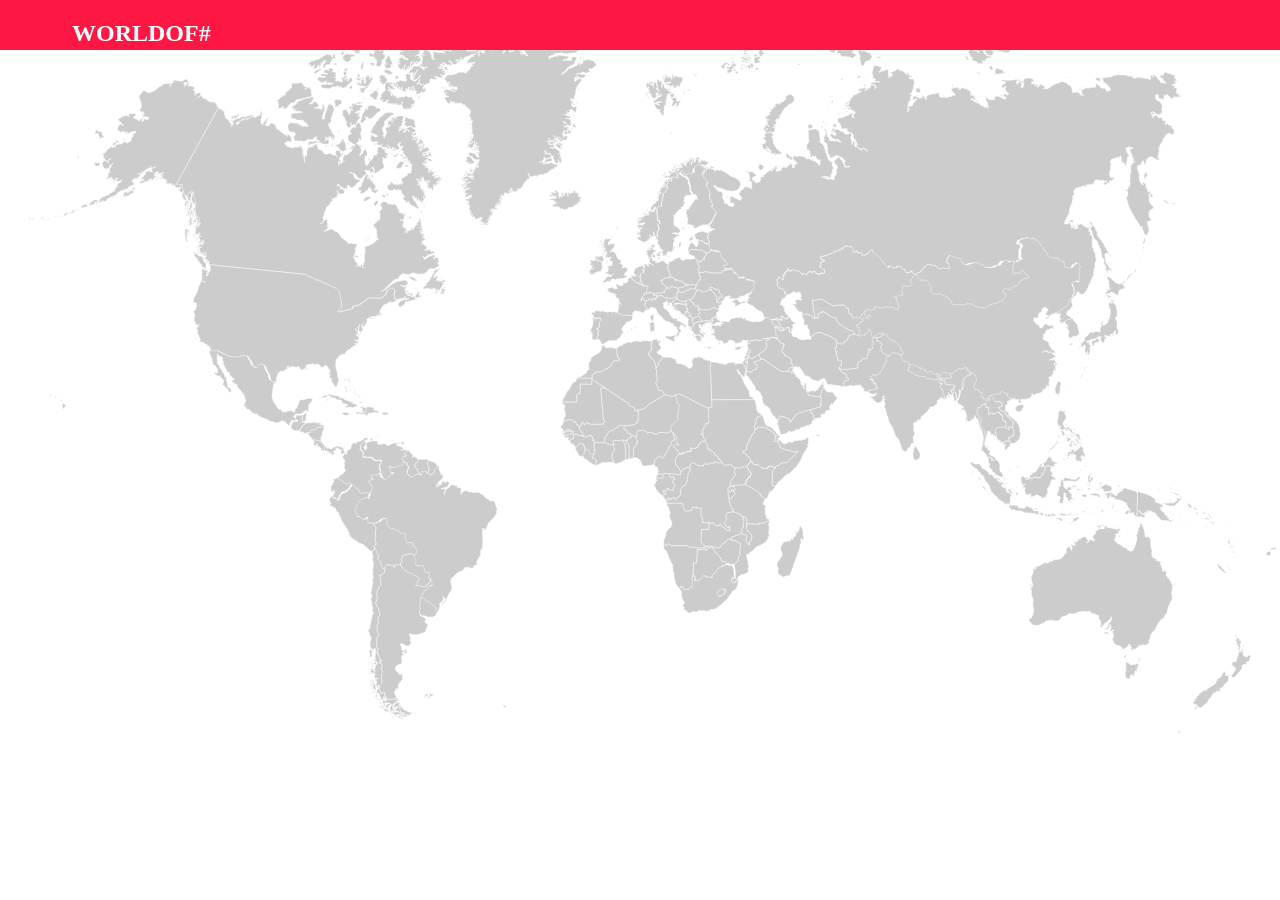
==== commit 8afd3c5a: "Hovering over countries highlights them! Colours each country have been commented out, now they are " ====
--- a/webApp/index.html
+++ b/webApp/index.html
@@ -13,7 +13,7 @@
 <svg version="1.1" id="Layer_1" xmlns="http://www.w3.org/2000/svg" xmlns:xlink="http://www.w3.org/1999/xlink" x="0px" y="0px"
 	 viewBox="-132 113 553 318.6" style="enable-background:new -132 113 553 318.6;" xml:space="preserve">
 <style type="text/css">
-	.st0{fill:#FF9999;}
+	/*.st0{fill:#FF9999;}
 	.st1{fill:#EF808C;}
 	.st2{fill:#446EB5;}
 	.st3{fill:#5377BA;}
@@ -172,7 +172,7 @@
 	.st156{fill:#83B9B7;}
 	.st157{fill:#6BC4C8;}
 	.st158{fill:#68C6DF;}
-	.st159{fill:#6DC7DD;}
+	.st159{fill:#6DC7DD;}*/
 </style>
 <g id="CAB">
 	<polygon id="Cabinda" class="st0" points="153.7,325.2 153.7,324.9 153.6,324.7 153.4,324.6 153.3,324.6 153,324.8 152.8,324.8 
--- a/webApp/stylesheet.css
+++ b/webApp/stylesheet.css
@@ -3,6 +3,7 @@
     font-size: 16px;
     background-color: #FFFFFF; 
     width: 100%;
+    height: 100%;
 }
 
 .navbar {
@@ -25,10 +26,13 @@
     bottom: 0;
     left: 0;
     right: 0;
+    display: block;
 }
 
 .map g {
-    fill: #FF1744;
+    fill: #ccc;
+    stroke: #fff;
+    stroke-width: 0.2;
     /*box-shadow: 0 2px 8px 0 rgba(0, 0, 0, 0.26);
     transition: all 0.2s ease-in-out;*/
 }
@@ -58,8 +62,8 @@
     left: 0;
     right: 0;
     border-radius: 2px;
-    width: 800px;
-    height: 600px;
+    width: 40%;
+    height: 50%;
     background-color: #FFFFFF;
     color: #FF1744;
     font-style: oblique;
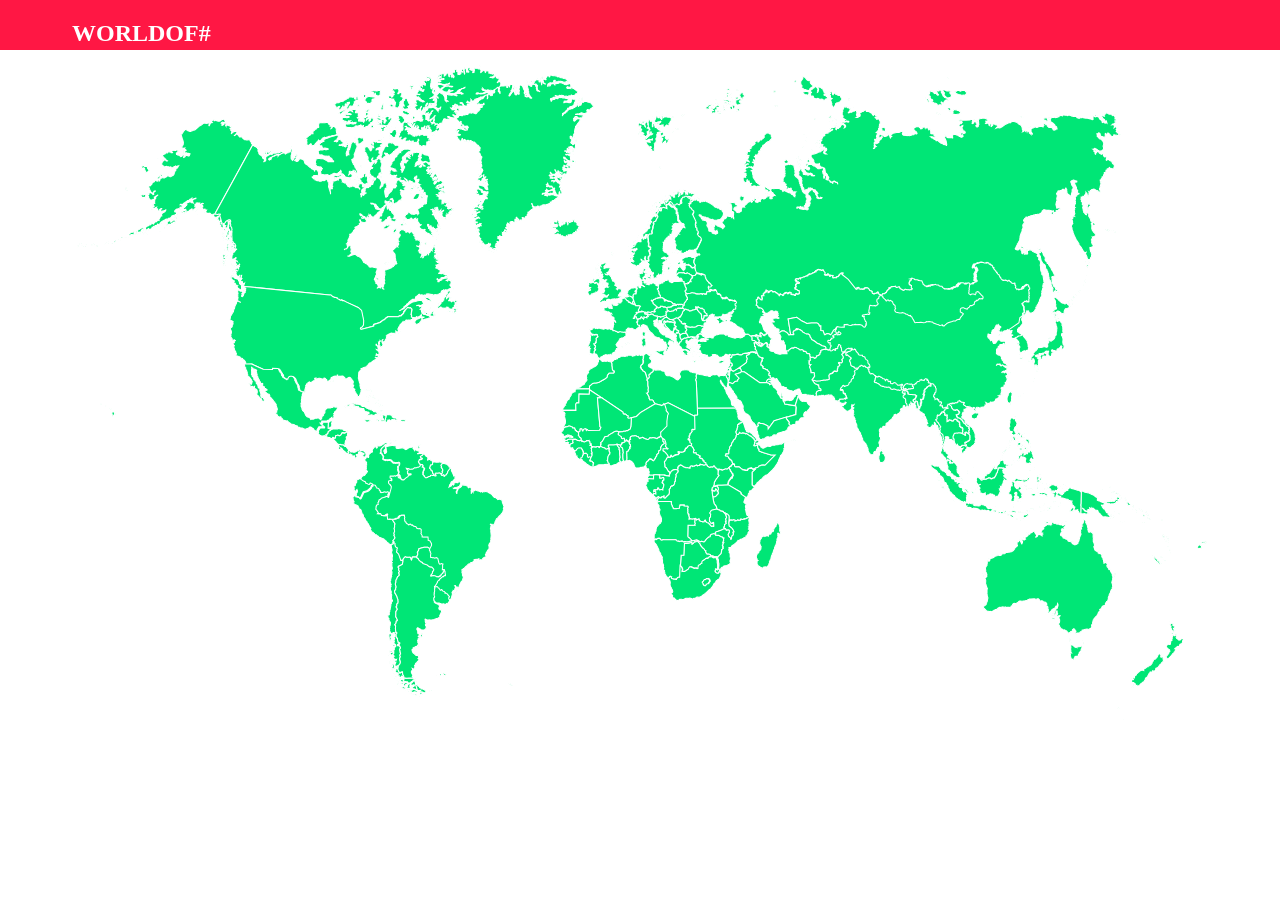
==== commit f42e872e: "removed the .css file of colours within index .svg" ====
--- a/webApp/index.html
+++ b/webApp/index.html
@@ -13,166 +13,6 @@
 <svg version="1.1" id="Layer_1" xmlns="http://www.w3.org/2000/svg" xmlns:xlink="http://www.w3.org/1999/xlink" x="0px" y="0px"
 	 viewBox="-132 113 553 318.6" style="enable-background:new -132 113 553 318.6;" xml:space="preserve">
 <style type="text/css">
-	/*.st0{fill:#FF9999;}
-	.st1{fill:#EF808C;}
-	.st2{fill:#446EB5;}
-	.st3{fill:#5377BA;}
-	.st4{fill:#3B88C9;}
-	.st5{fill:#0B5DA9;}
-	.st6{fill:#9C6CAC;}
-	.st7{fill:#356DDC;}
-	.st8{fill:#9690C6;}
-	.st9{fill:#E93C84;}
-	.st10{fill:#D45249;}
-	.st11{fill:#DF0A14;}
-	.st12{fill:#FF5F9F;}
-	.st13{fill:#EDD268;}
-	.st14{fill:#905DA3;}
-	.st15{fill:#577DBE;}
-	.st16{fill:#486AB1;}
-	.st17{fill:#6A83C1;}
-	.st18{fill:#B40005;}
-	.st19{fill:#940036;}
-	.st20{fill:#8A000F;}
-	.st21{fill:#8A0627;}
-	.st22{fill:#EDC5C5;}
-	.st23{fill:#BCA8D2;}
-	.st24{fill:#A060A4;}
-	.st25{fill:#B36DAA;}
-	.st26{fill:#C9545B;}
-	.st27{fill:#848EC6;}
-	.st28{fill:#D46A79;}
-	.st29{fill:#A55B60;}
-	.st30{fill:#946AAB;}
-	.st31{fill:#C294C3;}
-	.st32{fill:#CB8F80;}
-	.st33{fill:#9C7AB5;}
-	.st34{fill:#BE9DB7;}
-	.st35{fill:#8F7EBA;}
-	.st36{fill:#5D89B6;}
-	.st37{fill:#686B8B;}
-	.st38{fill:#4C5CA6;}
-	.st39{fill:#4F668C;}
-	.st40{fill:#4873B8;}
-	.st41{fill:#604897;}
-	.st42{fill:#CCBDDE;}
-	.st43{fill:#8B9BCF;}
-	.st44{fill:#A283BB;}
-	.st45{fill:#B1A7D2;}
-	.st46{fill:#D499C5;}
-	.st47{fill:#E7B6D5;}
-	.st48{fill:#E1B5D6;}
-	.st49{fill:#D2ABD1;}
-	.st50{fill:#D475AD;}
-	.st51{fill:#DAACD1;}
-	.st52{fill:#D698AD;}
-	.st53{fill:#C7A9D1;}
-	.st54{fill:#CA6E95;}
-	.st55{fill:#C48CA1;}
-	.st56{fill:#CFABD1;}
-	.st57{fill:#C8A1CB;}
-	.st58{fill:#EBD7B0;}
-	.st59{fill:#AA83B1;}
-	.st60{fill:#F0BC88;}
-	.st61{fill:#D799C4;}
-	.st62{fill:#6E6584;}
-	.st63{fill:#C780B5;}
-	.st64{fill:#C8CF6A;}
-	.st65{fill:#EFC0DB;}
-	.st66{fill:#CD6B6F;}
-	.st67{fill:#E4807D;}
-	.st68{fill:#8866AA;}
-	.st69{fill:#287EAF;}
-	.st70{fill:#856C86;}
-	.st71{fill:#3867A2;}
-	.st72{fill:#90BBE5;}
-	.st73{fill:#926F8A;}
-	.st74{fill:#833B5E;}
-	.st75{fill:#5999D3;}
-	.st76{fill:#A590AB;}
-	.st77{fill:#B48287;}
-	.st78{fill:#A35367;}
-	.st79{fill:#B47091;}
-	.st80{fill:#C09ECA;}
-	.st81{fill:#9D5184;}
-	.st82{fill:#A27695;}
-	.st83{fill:#CBAAD1;}
-	.st84{fill:#CF92C0;}
-	.st85{fill:#AD529A;}
-	.st86{fill:#B378B1;}
-	.st87{fill:#AA5362;}
-	.st88{fill:#C08280;}
-	.st89{fill:#98645E;}
-	.st90{fill:#E4A097;}
-	.st91{fill:#AF766D;}
-	.st92{fill:#D15667;}
-	.st93{fill:#BC657C;}
-	.st94{fill:#F5B2BD;}
-	.st95{fill:#A54959;}
-	.st96{fill:#C6AAD1;}
-	.st97{fill:#CC9EB3;}
-	.st98{fill:#EF7D8A;}
-	.st99{fill:#EC6077;}
-	.st100{fill:#E4B2AC;}
-	.st101{fill:#F6BDD5;}
-	.st102{fill:#F8D4E7;}
-	.st103{fill:#F4A8C8;}
-	.st104{fill:#DDACD0;}
-	.st105{fill:#ECACCE;}
-	.st106{fill:#D3958E;}
-	.st107{fill:#F6BDD8;}
-	.st108{fill:#F3D4E7;}
-	.st109{fill:#D9A3CA;}
-	.st110{fill:#C37F82;}
-	.st111{fill:#A51A4F;}
-	.st112{fill:#A2354E;}
-	.st113{fill:#BA727D;}
-	.st114{fill:#F089AD;}
-	.st115{fill:#F088A1;}
-	.st116{fill:#BB746D;}
-	.st117{fill:#EE7394;}
-	.st118{fill:#EE7397;}
-	.st119{fill:#B85361;}
-	.st120{fill:#C78F79;}
-	.st121{fill:#B1435C;}
-	.st122{fill:#CA7C79;}
-	.st123{fill:#C74B6A;}
-	.st124{fill:#DD5078;}
-	.st125{fill:#A976B1;}
-	.st126{fill:#D5ACD1;}
-	.st127{fill:#AD6F88;}
-	.st128{fill:#99529B;}
-	.st129{fill:#AB004C;}
-	.st130{fill:#B01527;}
-	.st131{fill:#A30033;}
-	.st132{fill:#00B9BF;}
-	.st133{fill:#7C9E8C;}
-	.st134{fill:#60BB9B;}
-	.st135{fill:#62A9A2;}
-	.st136{fill:#81CBD1;}
-	.st137{fill:#52838A;}
-	.st138{fill:#E9F2BF;}
-	.st139{fill:#568F87;}
-	.st140{fill:#BFD690;}
-	.st141{fill:#7AC6BC;}
-	.st142{fill:#BE1E63;}
-	.st143{fill:#FF5F64;}
-	.st144{fill:#EB5C7C;}
-	.st145{fill:#B96E55;}
-	.st146{fill:#E9465B;}
-	.st147{fill:#BFAEB1;}
-	.st148{fill:#B2838E;}
-	.st149{fill:#D6CBCF;}
-	.st150{fill:#B4839A;}
-	.st151{fill:#C06564;}
-	.st152{fill:#F39653;}
-	.st153{fill:#8ECAAE;}
-	.st154{fill:#85C9BB;}
-	.st155{fill:#78957E;}
-	.st156{fill:#83B9B7;}
-	.st157{fill:#6BC4C8;}
-	.st158{fill:#68C6DF;}
-	.st159{fill:#6DC7DD;}*/
 </style>
 <g id="CAB">
 	<polygon id="Cabinda" class="st0" points="153.7,325.2 153.7,324.9 153.6,324.7 153.4,324.6 153.3,324.6 153,324.8 152.8,324.8 
--- a/webApp/stylesheet.css
+++ b/webApp/stylesheet.css
@@ -2,8 +2,8 @@
     font-family: AppleGothic;
     font-size: 16px;
     background-color: #FFFFFF; 
-    width: 100%;
-    height: 100%;
+    width: auto;
+    height: auto;
 }
 
 .navbar {
@@ -19,7 +19,7 @@
 }
 
 .map svg {
-    margin: auto;
+    margin: 55px;
     height: auto;
     width: auto;
     top: 0;
@@ -30,15 +30,15 @@
 }
 
 .map g {
-    fill: #ccc;
+    fill: #00E676;
     stroke: #fff;
-    stroke-width: 0.2;
+    stroke-width: 0.5;
     /*box-shadow: 0 2px 8px 0 rgba(0, 0, 0, 0.26);
     transition: all 0.2s ease-in-out;*/
 }
 
 .map g:hover {
-    fill: #FF8A80 !important;
+    fill: #69F0AE !important;
     /*-webkit-tranform: scale(1.1);*/
     
 }
@@ -65,7 +65,7 @@
     width: 40%;
     height: 50%;
     background-color: #FFFFFF;
-    color: #FF1744;
+    color: #F44336;
     font-style: oblique;
     text-align: center;
     box-shadow: 0 8px 17px 0 rgba(0, 0, 0, 0.2);
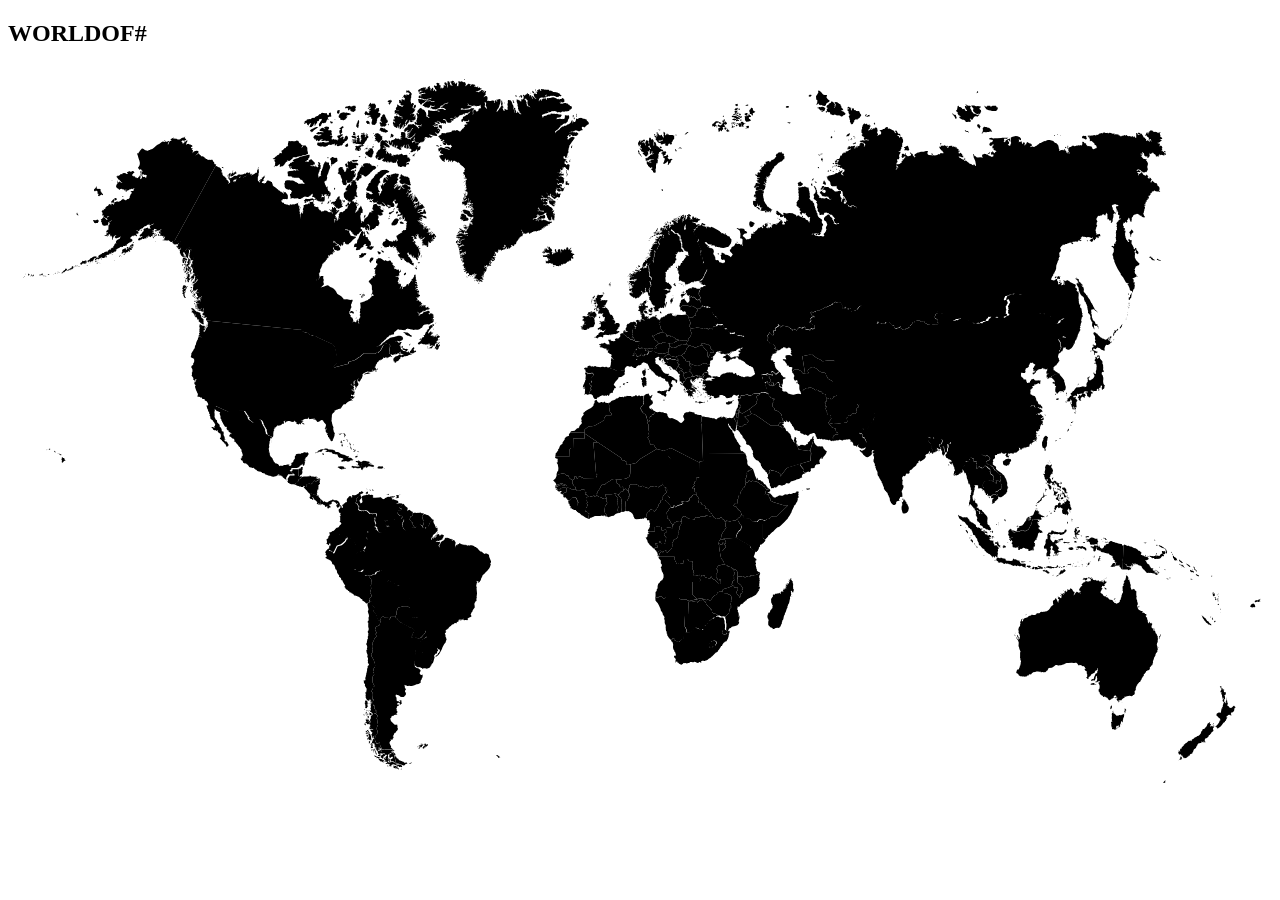
==== commit e141eb85: "added server and connected it to html" ====
--- a/webApp/index.html
+++ b/webApp/index.html
@@ -1,14 +1,15 @@
 <!DOCTYPE html>
 <html>
     <head>
-        <link href="stylesheet.css" rel="stylesheet"></link>
+        <link href="css/stylesheet.css" rel="stylesheet"></link>
         <script src="https://ajax.googleapis.com/ajax/libs/jquery/1.11.3/jquery.min.js"></script>
-        <script src="countries.js"></script>
+        <script src="script.js"></script>
     </head>
     <body>
          <nav class="navbar">
              <h1>WORLDOF#</h1>
         </nav>
+        </div>
         <div class="map">
 <svg version="1.1" id="Layer_1" xmlns="http://www.w3.org/2000/svg" xmlns:xlink="http://www.w3.org/1999/xlink" x="0px" y="0px"
 	 viewBox="-132 113 553 318.6" style="enable-background:new -132 113 553 318.6;" xml:space="preserve">
@@ -4628,8 +4629,8 @@
 		11.8,302.6 12.5,303 12.8,303.3 12.8,303.5 13,303.6 13.2,303.7 13.1,304 13.1,304.2 13.3,304.6 13.1,305 13,305.4 12.8,305.5 
 		12.6,305.5 	"/>
 </g>
+
 </svg>
         </div>
-        
     </body>
 </html>
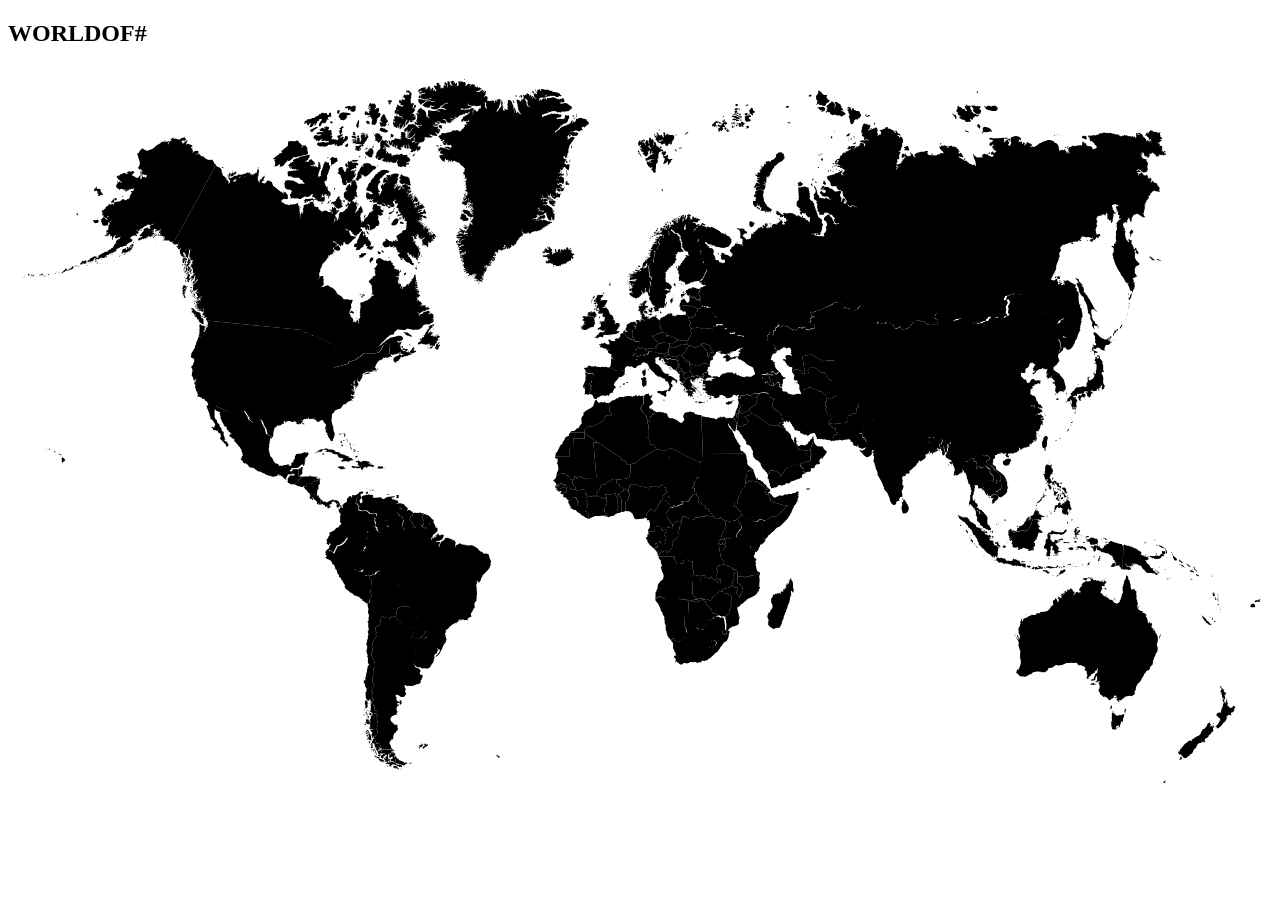
==== commit 632d630b: "Countries ID's changed" ====
--- a/webApp/index.html
+++ b/webApp/index.html
@@ -2,8 +2,10 @@
 <html>
     <head>
         <link href="css/stylesheet.css" rel="stylesheet"></link>
+		<script src="https://cdn.socket.io/socket.io-1.2.0.js"></script>
+	    <script src="http://code.jquery.com/jquery-1.11.1.js"></script>
         <script src="https://ajax.googleapis.com/ajax/libs/jquery/1.11.3/jquery.min.js"></script>
-        <script src="script.js"></script>
+        <script src="script.js"></script>	
     </head>
     <body>
          <nav class="navbar">
@@ -29,56 +31,6 @@
 		h0.3l0.2,0.2v0.3l0.2,0.4l0.2,0.2l-0.3,0.1l-0.4,0.2v-0.2l0.1-0.5l0.1-0.2l-0.1-0.2H396L395.9,344.9L395.9,344.9L395.9,344.9z
 		 M395.2,342.6l-0.2,0.7l0.1,0.4v0.4l0.2,0.4h0.2l0.1-0.2l0.2,0.1l0.2-0.1v-0.4l-0.1-0.2l0.1-0.3l-0.2-0.2l-0.1,0.1v0.2l-0.2,0.1
 		l-0.1-0.1v-0.6C395.4,342.8,395.1,342.6,395.2,342.6z"/>
-</g>
-<g id="NOR_1_">
-	<path id="Norway_1_" class="st2" d="M164,142.4l0.2-0.2l0.3-0.1l0.2-0.2l0.3-0.3l0.3-0.2h0.3l0.1,0.1v0.1l-0.4,0.3l-0.2,0.1
-		l-0.4,0.4l-0.3,0.1l-0.1-0.1L164,142.4L164,142.4z M160,142.7l0.2,0.3h0.2l0.1-0.2l-0.1-0.2l-0.2-0.1l-0.1,0.1L160,142.7L160,142.7
-		z M152.5,140.3l0.5,0.4l0.2,0.1l0.1-0.1l0.1-0.2l-0.1-0.1l-0.3,0.1l-0.3-0.2l-0.2-0.1L152.5,140.3L152.5,140.3L152.5,140.3z
-		 M151,143l-0.3-0.2v-0.2v-0.2l0.2-0.1l0.2,0.1l0.1,0.3v0.2l-0.1,0.1L151,143L151,143z M152.4,145.4h0.1l0.3-0.2l0.2-0.1l0.6-0.1
-		h0.4l0.2-0.2h0.2l0.1,0.1v0.1l-0.1,0.1l-0.1,0.2l-0.2,0.1l-0.3-0.1h-0.4l-0.3-0.1l-0.1,0.1l0.1,0.1l0.5,0.1l0.2,0.1v0.1h-0.2
-		l-0.3-0.1l-0.1,0.1H153l-0.3-0.2L152.4,145.4l-0.4,0.1v0.2l0.2,0.1l0.6,0.5h0.2l0.3-0.1l0.2,0.1l0.1,0.3v0.2l0.2,0.1l0.3-0.1h0.4
-		l0.4-0.2h0.3l0.4-0.1v0.2l-0.1,0.3l0.1,0.3l0.3,0.2h0.3l0.5-0.1l0.1-0.1v-0.1V147l0.1-0.2l0.3-0.3h0.2l0.2,0.2l0.2,0.2h0.3l0.3-0.2
-		l0.1-0.1l-0.1-0.4l-0.1-0.2l0.2-0.2l0.2-0.2l0.2-0.5l0.2-0.3l0.3-0.4l0.1-0.2V144l-0.1-0.3v-0.2l0.1-0.2v-0.2l-0.1-0.1H159
-		l-0.2-0.2h-0.2h-0.5h-0.3l-0.2-0.1h-0.3l-0.2-0.1v-0.1l-0.1-0.1l-0.3,0.2v-0.1v-0.2v-0.2l-0.2,0.1l-0.1,0.3l-0.1,0.1l-0.1-0.4h-0.1
-		l-0.1,0.1l0.1,0.1l-0.1,0.1l-0.2,0.2v0.3h0.2l-0.2-0.1l-0.1-0.2h-0.1v0.2l-0.1,0.2l-0.1-0.2v-0.2l0.1-0.3v-0.5l-0.1-0.2l-0.3-0.2
-		l-0.1-0.2h-0.1l-0.1,0.2l0.2,0.2l0.1,0.2l-0.2-0.1l-0.1-0.2l-0.1,0.1v0.3l0.2,0.2v0.3l-0.1,0.3v0.4l0.2,0.4l-0.1,0.3h-0.1l-0.1-0.3
-		l-0.3-0.2l-0.3-0.2V143l0.1-0.2v-0.1l-0.2-0.1l-0.3,0.2h-0.1l-0.1,0.1l-0.2,0.2l-0.2-0.1v-0.2v-0.1h-0.2l-0.2-0.2l-0.1-0.3
-		l-0.2-0.1l-0.1,0.1l-0.2-0.2l0.1-0.2l-0.1-0.3l-0.1-0.1l-0.2,0.2v0.4l0.1,0.3l0.2,0.3l0.1,0.4l-0.1,0.1l-0.2-0.2l-0.1-0.3l-0.1-0.1
-		v0.3l0.1,0.3l0.2,0.2v0.2l-0.1,0.2l-0.1-0.1l-0.1-0.4l-0.1-0.1l-0.5,0.1l-0.2-0.2l-0.1,0.2l0.1,0.3h0.2l0.2,0.2l-0.1,0.2l0.1,0.1
-		h0.3l0.1,0.1l-0.4,0.3v0.2l0.3,0.5l0.2,0.1l0.3,0.2H152.4l0.3-0.1L152.4,145.4L152.4,145.4z M161.3,148.9l0.2-0.5l0.3-0.2h0.2
-		l0.2-0.1l0.1,0.2l0.4,0.1h0.2l-0.1,0.2l-0.3,0.1l-0.4-0.2H162l-0.2,0.1h-0.2L161.3,148.9L161.3,148.9L161.3,148.9z M160.1,149.9
-		v-0.2l-0.2-0.3v-0.3l0.1-0.1l0.1-0.1h0.1l0.1,0.4l0.2,0.2v0.2l-0.2,0.3L160.1,149.9L160.1,149.9z M154.5,152.5l0.1-0.3l0.3-0.2
-		l0.6-0.1h0.3l0.4-0.3l0.4-0.3l0.1,0.4l0.2,0.4v0.2l-0.2,0.1l-0.1,0.1l0.1,0.4l0.4,0.4l0.4,0.2l0.2-0.2l0.4-0.2l0.3,0.1l0.1,0.2
-		l0.3,0.1l-0.1,0.1l-0.3,0.1L158,154v0.3l-0.2,0.6l-0.2,0.1l-0.3,0.2l-0.2,0.2v0.3l-0.2,0.2h-0.2l-0.1-0.3l0.2-0.2l-0.1-0.4l0.1-0.5
-		v-0.3l-0.1,0.1h-0.2l-0.2,0.1l-0.2,0.4l-0.2,0.2h-0.2l-0.3,0.3h-0.3l-0.3,0.1h-0.1v-0.2l0.1-0.2v-0.3l0.2-0.2l0.1-0.5l0.2-0.4v-0.3
-		l0.1-0.2l-0.1-0.2H155l-0.2-0.3L154.5,152.5L154.5,152.5z M153.1,148l0.1,0.3l0.2,0.2h0.3l0.3-0.1v-0.3l-0.2-0.2l-0.5-0.1
-		L153.1,148L153.1,148L153.1,148z M153.6,150.7l0.3,0.1h0.3l0.1,0.3l0.1,0.2v0.2l0.1,0.1l-0.1,0.2h0.2l0.2,0.1l0.1-0.1l0.4-0.3h0.2
-		l0.2-0.2v-0.2v-0.4l0.2-0.1l0.1-0.3l-0.1-0.2h-0.2l-0.1-0.2l-0.1-0.1l-0.1,0.1l-0.5,0.2v-0.2l-0.1-0.1l-0.2,0.2v0.2l-0.1,0.1
-		l-0.2-0.1l-0.2,0.2L153.6,150.7L153.6,150.7z M145,152.2l-0.2-0.4l-0.1-0.1l-0.1-0.3l-0.3-0.2h-0.2l-0.2-0.2v-0.5l-0.1-0.3
-		l-0.2-0.2v-0.4l0.1-0.2l0.2,0.1l0.3,0.4v0.3v0.3l0.2,0.4l0.2,0.2h0.1v0.1h0.1l0.1,0.3l0.2,0.4l0.1,0.3v0.2L145,152.2
-		C145,152.2,144.9,152.2,145,152.2L145,152.2z M150.8,159.3l-0.2-0.2h-0.1l-0.1,0.1h-0.1l-0.1-0.2v-0.4l-0.1-0.2l-0.2-0.1l-0.5-0.5
-		v-0.2l0.3-0.2h0.1l0.1-0.1v-0.2l-0.1-0.1h-0.2l-0.1-0.1h-0.1l-0.1,0.2l-0.3,0.1l-0.3-0.3v-0.2h-0.1l-0.2-0.2l-0.2-0.1h-0.1
-		l-0.1-0.2V156l-0.2-0.2h-0.1v-0.1v-0.2l-0.2-0.1v-0.1v-0.1h-0.1l0.1-0.2v-0.2l-0.2-0.2v-0.1l0.4-0.2h0.2l0.2,0.3l0.1,0.1h0.1
-		l0.1-0.1l0.3,0.1l0.1,0.1h0.2h0.5v-0.1l-0.3-0.2H149l-0.4-0.1l-0.3-0.1v-0.1l0.2-0.1h0.2l0.5-0.2l0.3-0.2h0.4l0.2-0.1h0.1l0.1,0.1
-		v-0.2l0.2-0.1v-0.2h-0.1l-0.2,0.2l-0.2,0.1h-0.6h-0.2l-0.1-0.1h-0.3l-0.1,0.1h-0.1l-0.2,0.3h-0.2H148l-0.1,0.1h-0.3l-0.2,0.1h-0.2
-		H147v-0.4l-0.1-0.5V153v-0.1l0.2-0.1l0.2-0.1l0.1,0.1l0.1,0.2h0.1l0.1-0.3l0.3-0.2h0.1l0.2-0.3l0.3-0.3l0.3-0.1v-0.2l0.1-0.1
-		l0.4-0.2h0.5l0.2-0.2l0.3-0.1l0.2-0.2v-0.1h-0.2l-0.2,0.2L150,151l-0.2-0.1v-0.2l0.1-0.3V150l-0.1-0.2h-0.1l-0.1,0.2v0.3l-0.1,0.3
-		l-0.4,0.4l-0.2,0.1l-0.1-0.1l-0.1-0.4v-0.1l0.2-0.2v-0.2l-0.1-0.2v-0.4l-0.1-0.2h-0.1l-0.1,0.2l0.1,0.5l-0.1,0.2l-0.2,0.2v-0.2
-		v-0.1l-0.1-0.3l-0.2-0.1l-0.1,0.1v0.2l0.1,0.2v0.3l0.1,0.3l0.1,0.3v0.2H148l-0.2,0.1l-0.1,0.3v0.2l-0.2,0.2h-0.6h-0.3V152l0.1-0.1
-		l-0.1-0.2l-0.4-0.4l-0.2-0.1h-0.1l-0.2-0.3v-0.3h0.4l0.2-0.1l-0.1-0.1H146h-0.1l-0.2-0.1l-0.1-0.2l-0.2-0.1l-0.3-0.1l-0.2-0.2
-		l0.1-0.2v-0.1l-0.2-0.2l-0.2-0.1l-0.2-0.3v-0.2h0.1l0.4,0.3l0.1,0.1v0.1h0.1l0.2-0.2v-0.3l-0.1-0.1H145l-0.1-0.1v-0.1l-0.3-0.2
-		v-0.2l0.1-0.1l0.1-0.4l0.2-0.3l-0.1-0.1l-0.2,0.1l-0.2-0.2h-0.1v0.3v0.3l-0.2,0.2l-0.2,0.1v-0.3l-0.3-0.5v-0.3l-0.1-0.4V146h0.2
-		l0.2-0.2l0.1-0.1v0.3l-0.1-0.2v-0.3l0.3-0.3h0.2l0.2,0.4l0.1,0.3h0.2l0.1-0.1l-0.3-0.4v-0.3l0.1-0.1l0.2,0.1v0.2l0.1,0.1l0.2-0.1
-		l0.6-0.5l0.3-0.1l0.2,0.1l0.2,0.4l-0.1,0.2l-0.2,0.2h-0.2l-0.1-0.1H146l-0.3,0.3v0.1h-0.1l-0.1,0.2l0.2,0.1l0.2-0.2l0.4-0.2
-		l0.1,0.1v0.1l-0.3,0.2v0.1l0.2,0.1l0.1-0.1h0.1l0.1,0.2l0.1,0.1v0.2l0.1,0.3l0.2,0.2l0.1,0.1L147,147l-0.2-0.4v-0.4l0.1-0.4
-		l0.3-0.5l0.1-0.3l0.1-0.1l0.2,0.1l0.3,0.3l0.3,0.2v0.2v0.6l0.3,0.6v0.3l-0.1,0.2L148,148v0.1h0.1l0.2-0.1h0.2l0.2,0.3l0.2,0.5
-		l0.1,0.1h0.2l0.1-0.3l-0.3-0.4l-0.1-0.3l-0.3-0.4l-0.1-0.3v-0.4v-0.9l-0.1-0.2l-0.1-0.1l0.1-0.3V145l0.1-0.3v-0.5l0.2-0.3l0.2-0.1
-		l0.1,0.1l0.3,0.4l0.1,0.4l0.2,0.1l0.1-0.2l0.2-0.1l0.2,0.2l0.3,0.4l0.1,0.3v0.4l-0.1,0.2v0.7v0.4v0.2l0.1,0.1l0.2-0.2v-0.4
-		l-0.1-0.6l0.1-0.3l0.2-0.2l0.4,0.3l0.2,0.6l0.2,0.7v0.2l0.2,0.2h0.3l0.2,0.1l0.4,0.4l0.2,0.2l0.4,0.4l0.3,0.2l0.7,0.2l0.2,0.1v0.4
-		l-0.1,0.2l-0.1,0.2h-0.1l-0.2-0.3l-0.3,0.1h-0.2l-0.4,0.3h-0.3l-0.1,0.1l0.1,0.2v0.2l-0.3,0.3l-0.1,0.2l0.1,0.4v0.6l-0.1,0.2v0.4
-		l0.1,0.1l-0.1,0.2l-0.3-0.1l-0.1,0.1v0.3l0.2,0.4v0.3l-0.1,0.3v0.4v0.3h-0.1h-0.3l-0.3,0.2l0.3,0.1l-0.1,0.1l-0.2,0.2v0.2v0.3v1
-		l-0.1,0.3l-0.1,0.2v0.4l0.1,0.4v0.2l-0.1,0.1v0.3l-0.2,0.3L150.8,159.3L150.8,159.3z M154.4,167.3l0.1-0.2v-0.4l-0.2-0.2H154
-		l-0.1,0.2l0.1,0.2l0.2,0.2v0.2L154.4,167.3z"/>
 </g>
 <g id="JPN">
 	<path id="Japan" class="st3" d="M336,251.9l0.1,0.2l-0.1,0.1h-0.1L336,251.9L336,251.9z M336.2,251.9l-0.1-0.1l0.1-0.2h0.2l0.1,0.2
@@ -746,7 +698,7 @@
 		l-0.3-0.2h-0.2l0.1-0.3l-0.3-0.4h-0.4l-0.1-0.2l-0.4-0.2l-0.1,0.1l0.1,0.2l-0.1,0.4l-0.1,0.2C-108.6,284.6-108.6,284.8-108.6,284.8
 		z"/>
 </g>
-<g id="NTH_1_">
+<g id="NTH">
 	<path id="Netherlands" class="st14" d="M141.1,229.4l0.1-0.3l0.1-0.5l-0.1-0.5l0.2-0.2l0.2-0.3l0.4-0.1l0.4,0.1l0.2-0.1l-0.2-0.3
 		l0.2-0.1v-0.3l0.1-0.2l-0.2-0.1h-0.4v-0.2l0.1-0.3l0.3,0.1l0.2-0.2v-0.3l0.1-0.3v-0.2l0.1-0.1v-0.1l-0.3-0.1l-0.2-0.2l-0.4-0.2
 		l-0.5,0.1l-0.3,0.2l-0.3-0.1l-0.2,0.1h-0.4l-0.4,0.4l-0.6,0.3l-0.1-0.1l-0.3,0.1v0.4l-0.3,0.2l0.1,0.4l-0.1,0.3l-0.1,0.3l-0.1,0.2
@@ -1443,6 +1395,54 @@
 		L159.9,179.8L159.9,179.8z M160.9,179.1l0.4-0.2l0.4,0.3l-0.1,0.3l-0.4,0.2v-0.3L160.9,179.1L160.9,179.1z M161.8,178.4l-0.1,0.2
 		h-0.1l-0.2-0.3l0.3-0.1L161.8,178.4L161.8,178.4z M162.4,177.9h-0.2l0.1-0.2h0.2L162.4,177.9L162.4,177.9z M162.9,178v-0.2l0.1-0.1
 		l0.2,0.1l0.1-0.1v-0.2l0.2,0.1l0.2,0.1l-0.2,0.3h0.4l-0.1,0.4l-0.3,0.1l-0.3-0.3L162.9,178z"/>
+    <path id="Norway_1_" class="st2" d="M164,142.4l0.2-0.2l0.3-0.1l0.2-0.2l0.3-0.3l0.3-0.2h0.3l0.1,0.1v0.1l-0.4,0.3l-0.2,0.1
+		l-0.4,0.4l-0.3,0.1l-0.1-0.1L164,142.4L164,142.4z M160,142.7l0.2,0.3h0.2l0.1-0.2l-0.1-0.2l-0.2-0.1l-0.1,0.1L160,142.7L160,142.7
+		z M152.5,140.3l0.5,0.4l0.2,0.1l0.1-0.1l0.1-0.2l-0.1-0.1l-0.3,0.1l-0.3-0.2l-0.2-0.1L152.5,140.3L152.5,140.3L152.5,140.3z
+		 M151,143l-0.3-0.2v-0.2v-0.2l0.2-0.1l0.2,0.1l0.1,0.3v0.2l-0.1,0.1L151,143L151,143z M152.4,145.4h0.1l0.3-0.2l0.2-0.1l0.6-0.1
+		h0.4l0.2-0.2h0.2l0.1,0.1v0.1l-0.1,0.1l-0.1,0.2l-0.2,0.1l-0.3-0.1h-0.4l-0.3-0.1l-0.1,0.1l0.1,0.1l0.5,0.1l0.2,0.1v0.1h-0.2
+		l-0.3-0.1l-0.1,0.1H153l-0.3-0.2L152.4,145.4l-0.4,0.1v0.2l0.2,0.1l0.6,0.5h0.2l0.3-0.1l0.2,0.1l0.1,0.3v0.2l0.2,0.1l0.3-0.1h0.4
+		l0.4-0.2h0.3l0.4-0.1v0.2l-0.1,0.3l0.1,0.3l0.3,0.2h0.3l0.5-0.1l0.1-0.1v-0.1V147l0.1-0.2l0.3-0.3h0.2l0.2,0.2l0.2,0.2h0.3l0.3-0.2
+		l0.1-0.1l-0.1-0.4l-0.1-0.2l0.2-0.2l0.2-0.2l0.2-0.5l0.2-0.3l0.3-0.4l0.1-0.2V144l-0.1-0.3v-0.2l0.1-0.2v-0.2l-0.1-0.1H159
+		l-0.2-0.2h-0.2h-0.5h-0.3l-0.2-0.1h-0.3l-0.2-0.1v-0.1l-0.1-0.1l-0.3,0.2v-0.1v-0.2v-0.2l-0.2,0.1l-0.1,0.3l-0.1,0.1l-0.1-0.4h-0.1
+		l-0.1,0.1l0.1,0.1l-0.1,0.1l-0.2,0.2v0.3h0.2l-0.2-0.1l-0.1-0.2h-0.1v0.2l-0.1,0.2l-0.1-0.2v-0.2l0.1-0.3v-0.5l-0.1-0.2l-0.3-0.2
+		l-0.1-0.2h-0.1l-0.1,0.2l0.2,0.2l0.1,0.2l-0.2-0.1l-0.1-0.2l-0.1,0.1v0.3l0.2,0.2v0.3l-0.1,0.3v0.4l0.2,0.4l-0.1,0.3h-0.1l-0.1-0.3
+		l-0.3-0.2l-0.3-0.2V143l0.1-0.2v-0.1l-0.2-0.1l-0.3,0.2h-0.1l-0.1,0.1l-0.2,0.2l-0.2-0.1v-0.2v-0.1h-0.2l-0.2-0.2l-0.1-0.3
+		l-0.2-0.1l-0.1,0.1l-0.2-0.2l0.1-0.2l-0.1-0.3l-0.1-0.1l-0.2,0.2v0.4l0.1,0.3l0.2,0.3l0.1,0.4l-0.1,0.1l-0.2-0.2l-0.1-0.3l-0.1-0.1
+		v0.3l0.1,0.3l0.2,0.2v0.2l-0.1,0.2l-0.1-0.1l-0.1-0.4l-0.1-0.1l-0.5,0.1l-0.2-0.2l-0.1,0.2l0.1,0.3h0.2l0.2,0.2l-0.1,0.2l0.1,0.1
+		h0.3l0.1,0.1l-0.4,0.3v0.2l0.3,0.5l0.2,0.1l0.3,0.2H152.4l0.3-0.1L152.4,145.4L152.4,145.4z M161.3,148.9l0.2-0.5l0.3-0.2h0.2
+		l0.2-0.1l0.1,0.2l0.4,0.1h0.2l-0.1,0.2l-0.3,0.1l-0.4-0.2H162l-0.2,0.1h-0.2L161.3,148.9L161.3,148.9L161.3,148.9z M160.1,149.9
+		v-0.2l-0.2-0.3v-0.3l0.1-0.1l0.1-0.1h0.1l0.1,0.4l0.2,0.2v0.2l-0.2,0.3L160.1,149.9L160.1,149.9z M154.5,152.5l0.1-0.3l0.3-0.2
+		l0.6-0.1h0.3l0.4-0.3l0.4-0.3l0.1,0.4l0.2,0.4v0.2l-0.2,0.1l-0.1,0.1l0.1,0.4l0.4,0.4l0.4,0.2l0.2-0.2l0.4-0.2l0.3,0.1l0.1,0.2
+		l0.3,0.1l-0.1,0.1l-0.3,0.1L158,154v0.3l-0.2,0.6l-0.2,0.1l-0.3,0.2l-0.2,0.2v0.3l-0.2,0.2h-0.2l-0.1-0.3l0.2-0.2l-0.1-0.4l0.1-0.5
+		v-0.3l-0.1,0.1h-0.2l-0.2,0.1l-0.2,0.4l-0.2,0.2h-0.2l-0.3,0.3h-0.3l-0.3,0.1h-0.1v-0.2l0.1-0.2v-0.3l0.2-0.2l0.1-0.5l0.2-0.4v-0.3
+		l0.1-0.2l-0.1-0.2H155l-0.2-0.3L154.5,152.5L154.5,152.5z M153.1,148l0.1,0.3l0.2,0.2h0.3l0.3-0.1v-0.3l-0.2-0.2l-0.5-0.1
+		L153.1,148L153.1,148L153.1,148z M153.6,150.7l0.3,0.1h0.3l0.1,0.3l0.1,0.2v0.2l0.1,0.1l-0.1,0.2h0.2l0.2,0.1l0.1-0.1l0.4-0.3h0.2
+		l0.2-0.2v-0.2v-0.4l0.2-0.1l0.1-0.3l-0.1-0.2h-0.2l-0.1-0.2l-0.1-0.1l-0.1,0.1l-0.5,0.2v-0.2l-0.1-0.1l-0.2,0.2v0.2l-0.1,0.1
+		l-0.2-0.1l-0.2,0.2L153.6,150.7L153.6,150.7z M145,152.2l-0.2-0.4l-0.1-0.1l-0.1-0.3l-0.3-0.2h-0.2l-0.2-0.2v-0.5l-0.1-0.3
+		l-0.2-0.2v-0.4l0.1-0.2l0.2,0.1l0.3,0.4v0.3v0.3l0.2,0.4l0.2,0.2h0.1v0.1h0.1l0.1,0.3l0.2,0.4l0.1,0.3v0.2L145,152.2
+		C145,152.2,144.9,152.2,145,152.2L145,152.2z M150.8,159.3l-0.2-0.2h-0.1l-0.1,0.1h-0.1l-0.1-0.2v-0.4l-0.1-0.2l-0.2-0.1l-0.5-0.5
+		v-0.2l0.3-0.2h0.1l0.1-0.1v-0.2l-0.1-0.1h-0.2l-0.1-0.1h-0.1l-0.1,0.2l-0.3,0.1l-0.3-0.3v-0.2h-0.1l-0.2-0.2l-0.2-0.1h-0.1
+		l-0.1-0.2V156l-0.2-0.2h-0.1v-0.1v-0.2l-0.2-0.1v-0.1v-0.1h-0.1l0.1-0.2v-0.2l-0.2-0.2v-0.1l0.4-0.2h0.2l0.2,0.3l0.1,0.1h0.1
+		l0.1-0.1l0.3,0.1l0.1,0.1h0.2h0.5v-0.1l-0.3-0.2H149l-0.4-0.1l-0.3-0.1v-0.1l0.2-0.1h0.2l0.5-0.2l0.3-0.2h0.4l0.2-0.1h0.1l0.1,0.1
+		v-0.2l0.2-0.1v-0.2h-0.1l-0.2,0.2l-0.2,0.1h-0.6h-0.2l-0.1-0.1h-0.3l-0.1,0.1h-0.1l-0.2,0.3h-0.2H148l-0.1,0.1h-0.3l-0.2,0.1h-0.2
+		H147v-0.4l-0.1-0.5V153v-0.1l0.2-0.1l0.2-0.1l0.1,0.1l0.1,0.2h0.1l0.1-0.3l0.3-0.2h0.1l0.2-0.3l0.3-0.3l0.3-0.1v-0.2l0.1-0.1
+		l0.4-0.2h0.5l0.2-0.2l0.3-0.1l0.2-0.2v-0.1h-0.2l-0.2,0.2L150,151l-0.2-0.1v-0.2l0.1-0.3V150l-0.1-0.2h-0.1l-0.1,0.2v0.3l-0.1,0.3
+		l-0.4,0.4l-0.2,0.1l-0.1-0.1l-0.1-0.4v-0.1l0.2-0.2v-0.2l-0.1-0.2v-0.4l-0.1-0.2h-0.1l-0.1,0.2l0.1,0.5l-0.1,0.2l-0.2,0.2v-0.2
+		v-0.1l-0.1-0.3l-0.2-0.1l-0.1,0.1v0.2l0.1,0.2v0.3l0.1,0.3l0.1,0.3v0.2H148l-0.2,0.1l-0.1,0.3v0.2l-0.2,0.2h-0.6h-0.3V152l0.1-0.1
+		l-0.1-0.2l-0.4-0.4l-0.2-0.1h-0.1l-0.2-0.3v-0.3h0.4l0.2-0.1l-0.1-0.1H146h-0.1l-0.2-0.1l-0.1-0.2l-0.2-0.1l-0.3-0.1l-0.2-0.2
+		l0.1-0.2v-0.1l-0.2-0.2l-0.2-0.1l-0.2-0.3v-0.2h0.1l0.4,0.3l0.1,0.1v0.1h0.1l0.2-0.2v-0.3l-0.1-0.1H145l-0.1-0.1v-0.1l-0.3-0.2
+		v-0.2l0.1-0.1l0.1-0.4l0.2-0.3l-0.1-0.1l-0.2,0.1l-0.2-0.2h-0.1v0.3v0.3l-0.2,0.2l-0.2,0.1v-0.3l-0.3-0.5v-0.3l-0.1-0.4V146h0.2
+		l0.2-0.2l0.1-0.1v0.3l-0.1-0.2v-0.3l0.3-0.3h0.2l0.2,0.4l0.1,0.3h0.2l0.1-0.1l-0.3-0.4v-0.3l0.1-0.1l0.2,0.1v0.2l0.1,0.1l0.2-0.1
+		l0.6-0.5l0.3-0.1l0.2,0.1l0.2,0.4l-0.1,0.2l-0.2,0.2h-0.2l-0.1-0.1H146l-0.3,0.3v0.1h-0.1l-0.1,0.2l0.2,0.1l0.2-0.2l0.4-0.2
+		l0.1,0.1v0.1l-0.3,0.2v0.1l0.2,0.1l0.1-0.1h0.1l0.1,0.2l0.1,0.1v0.2l0.1,0.3l0.2,0.2l0.1,0.1L147,147l-0.2-0.4v-0.4l0.1-0.4
+		l0.3-0.5l0.1-0.3l0.1-0.1l0.2,0.1l0.3,0.3l0.3,0.2v0.2v0.6l0.3,0.6v0.3l-0.1,0.2L148,148v0.1h0.1l0.2-0.1h0.2l0.2,0.3l0.2,0.5
+		l0.1,0.1h0.2l0.1-0.3l-0.3-0.4l-0.1-0.3l-0.3-0.4l-0.1-0.3v-0.4v-0.9l-0.1-0.2l-0.1-0.1l0.1-0.3V145l0.1-0.3v-0.5l0.2-0.3l0.2-0.1
+		l0.1,0.1l0.3,0.4l0.1,0.4l0.2,0.1l0.1-0.2l0.2-0.1l0.2,0.2l0.3,0.4l0.1,0.3v0.4l-0.1,0.2v0.7v0.4v0.2l0.1,0.1l0.2-0.2v-0.4
+		l-0.1-0.6l0.1-0.3l0.2-0.2l0.4,0.3l0.2,0.6l0.2,0.7v0.2l0.2,0.2h0.3l0.2,0.1l0.4,0.4l0.2,0.2l0.4,0.4l0.3,0.2l0.7,0.2l0.2,0.1v0.4
+		l-0.1,0.2l-0.1,0.2h-0.1l-0.2-0.3l-0.3,0.1h-0.2l-0.4,0.3h-0.3l-0.1,0.1l0.1,0.2v0.2l-0.3,0.3l-0.1,0.2l0.1,0.4v0.6l-0.1,0.2v0.4
+		l0.1,0.1l-0.1,0.2l-0.3-0.1l-0.1,0.1v0.3l0.2,0.4v0.3l-0.1,0.3v0.4v0.3h-0.1h-0.3l-0.3,0.2l0.3,0.1l-0.1,0.1l-0.2,0.2v0.2v0.3v1
+		l-0.1,0.3l-0.1,0.2v0.4l0.1,0.4v0.2l-0.1,0.1v0.3l-0.2,0.3L150.8,159.3L150.8,159.3z M154.4,167.3l0.1-0.2v-0.4l-0.2-0.2H154
+		l-0.1,0.2l0.1,0.2l0.2,0.2v0.2L154.4,167.3z"/>
 </g>
 <g id="SWE">
 	<path id="Sweden" class="st37" d="M148.2,211.5l0.2,0.1l0.2,0.3l0.2-0.3l-0.1-1l-0.2-0.4l0.1-0.3l0.2-0.1l-0.2-0.3l0.1-0.2h0.5
@@ -2191,7 +2191,7 @@
 		166.7,301.5 166.8,301.5 167.1,301 167.3,300.9 167.3,300.7 167.4,300.5 167.8,300.3 168,300.1 168.4,300.1 168.6,300.2 169,300 	
 		"/>
 </g>
-<g id="LIB_1_">
+<g id="LIBY">
 	<polygon id="Libya" class="st95" points="170.6,286.1 170.6,285.6 172.1,285.4 171.5,269.9 171.3,269.1 171.1,268.7 171.3,268.2 
 		171.5,267.6 171.5,267.3 171.3,266.9 171.5,266.2 171.6,265.9 171.4,265.5 171.2,265.3 170.9,265.2 170.6,265.3 169.6,265.1 
 		169.4,264.9 168.9,264.9 168.4,264.7 168.3,264.6 168.4,264.5 168.4,264.3 167.7,264 167.4,264 166.8,263.8 166.7,263.7 
@@ -2263,7 +2263,7 @@
 		108.4,286 108.5,285.5 108.4,285.1 108.6,284.9 108.2,284.2 108,284.4 107.8,284.3 107.7,283.9 107.4,284.3 107.3,283.7 
 		107.5,283.4 	"/>
 </g>
-<g id="MAL_1_">
+<g id="MALI">
 	<polygon id="Mali" class="st101" points="114.8,293.9 115.1,293.6 115.6,293.5 115.8,293.1 115.8,292.9 115.8,292.3 116.2,292.1 
 		116.6,292.2 116.7,292.5 116.9,293.1 117.1,293.2 117.5,292.4 118.3,292.1 118.6,292.2 118.7,292.7 118.8,292.9 119.1,292.5 
 		119.3,292.5 119.5,292.8 119.7,292.9 125.2,292.8 125.8,291.4 125.3,291.1 124.1,277.3 126,277.2 136.3,284.1 136.4,284.8 
@@ -2280,7 +2280,7 @@
 		116.3,297.1 116.3,296.9 116.1,296.6 116,296.4 115.9,296.3 115.7,296.3 115.5,296.1 115.3,295.7 115,295.4 114.9,295.2 
 		115.1,294.6 115,294.3 115,294 	"/>
 </g>
-<g id="BUR_1_">
+<g id="BURK">
 	<polygon id="Burkina_Faso" class="st22" points="125.6,300.5 125.7,300.1 125.6,299.9 125.6,299.5 125.9,299.5 125.8,299 
 		125.7,298.7 126,298.5 126.4,298.2 126.9,297.4 127.2,296.9 127.2,296.7 127.6,296.1 127.8,296 127.8,295.8 128.3,295.8 
 		128.5,295.8 129.3,295.6 129.4,295.3 130.3,294.7 131.5,294 131.9,293.7 132.4,293.4 133.1,293.3 133.5,293.3 134,293.4 
@@ -2746,7 +2746,7 @@
 		182.6,360.2 182.5,360.5 182.5,360.6 182.4,360.6 182.2,360.8 182.3,361 182.2,361.3 181.9,361.4 181.3,361.3 180.8,361 
 		180.7,360.7 180.5,360.6 180.4,360.4 180.5,360 180.9,359.3 181,359 181.3,358.8 181.6,359.1 181.9,359.3 	"/>
 </g>
-<g id="UK_1_">
+<g id="UK">
 	<path id="United_Kingdom_1_" class="st13" d="M82.5,415.3l-0.1-0.4l-0.2-0.1l-0.1-0.3l-0.2-0.1l-0.1-0.2l-0.3-0.1V414h0.4l0.4,0.1
 		v0.1c0,0,0.1,0,0.2,0.1l0.3,0.2h0.1l0.1,0.3l0.2,0.1h0.2l-0.1,0.1h-0.2l-0.1,0.1L82.5,415.3L82.5,415.3L82.5,415.3z M48.7,408.9
 		l0.4-0.1l0.2,0.2L48.7,408.9L48.7,408.9z M48.2,409.1l0.1,0.2l0.2-0.1L48.2,409.1L48.2,409.1z M47.1,410.4l0.2-0.1l0.2,0.1h0.2
@@ -2823,13 +2823,13 @@
 		l0.3-0.2v-0.4l-0.2-0.6l-0.3-0.3l-0.2,0.1l-0.2-0.2l-0.1,0.1l-0.2-0.1h-0.2l-0.1,0.1l-0.2,0.1l-0.1,0.2l-0.6,0.1l-0.4,0.3l-0.1,0.4
 		l-0.4,0.3l-0.2,0.1l0.1,0.3l0.2,0.2v0.2l0.2,0.2L174.8,366.7z"/>
 </g>
-<g id="LES_1_">
+<g id="LES">
 	<polygon id="Lesotho" class="st60" points="174.8,366.7 174.8,366.4 174.6,366.2 174.6,366.1 174.4,365.9 174.3,365.6 174.5,365.4 
 		174.9,365.1 175,364.7 175.4,364.4 176,364.3 176.1,364.1 176.3,364 176.4,363.9 176.6,363.9 176.7,364 176.8,363.9 177.1,364.1 
 		177.3,364 177.6,364.3 177.9,364.9 177.9,365.3 177.6,365.5 177.3,365.7 177.4,365.9 177.5,366 177.4,366.2 177.1,366.4 177,366.4 
 		176.7,366.4 176.5,366.5 176.2,366.6 176.1,367 176,367.1 175.9,367.3 175.6,367.3 175.2,367.2 175.1,366.9 	"/>
 </g>
-<g id="AUS_1_">
+<g id="AUS">
 	<path id="Australia" class="st130" d="M371.4,367.2l0.1-0.6l0.1,0.4L371.4,367.2L371.4,367.2z M371.6,363.3l-0.1-0.5l0.1-0.3v-0.3
 		l0.3-0.3l0.2-0.3l-0.1-0.2l0.1-0.2h0.1l0.1,0.4l-0.1,0.4l-0.4,0.5l-0.1,0.6l0.1,0.3L371.6,363.3L371.6,363.3z M369,358.6l0.3,0.4
 		l0.2,0.3l0.1-0.3l-0.1-0.1v-0.2h-0.2L369,358.6L369,358.6L369,358.6z M368.6,356.4v-0.2l-0.1,0.1L368.6,356.4L368.6,356.4z
@@ -2914,7 +2914,7 @@
 		l-0.2,0.4v1.8l-0.1,0.2l0.2,0.5v0.5l0.3,0.8v0.4l-0.3,0.2l0.2,0.2l-0.1,0.4l-0.1,0.7l-0.3,0.2l0.1,0.2l-0.1,0.4l-0.3,0.2l0.1,0.4
 		l-0.5,0.4l-0.2-0.2l-0.4,0.6L309.1,378z"/>
 </g>
-<g id="NZ_1_">
+<g id="NZ">
 	<path id="New_Zealand" class="st131" d="M380.1,411.9l0.2,0.1h0.1v-0.2h-0.3V411.9L380.1,411.9L380.1,411.9z M375.5,432l0.2,0.2
 		h0.3l0.2-0.4l-0.2-0.2l-0.2,0.3h-0.3V432L375.5,432z M373.4,426l0.8-0.8h0.2v0.3l-0.2,0.2l0.1,0.3l-0.1,0.2l-0.3-0.1l-0.3,0.1
 		L373.4,426L373.4,426z M400.3,390.6h0.2v0.2h-0.1L400.3,390.6L400.3,390.6z M400.8,389.3L400.8,389.3l0.1-0.2L400.8,389.3
@@ -2950,7 +2950,7 @@
 		l-0.2-0.2l0.1,0.3v0.2l-0.3,0.1l-0.4,0.4l-0.5,0.2l-0.4,0.1l-0.3-0.1v-0.2l-0.4,0.2H382l0.3-0.2l-0.2-0.2l-0.3-0.3v-0.3l-0.1-0.1
 		h-0.3l-0.2-0.1l0.1-0.1l-0.1-0.2l-0.2-0.1h-0.2v0.2h-0.1v-0.1h-0.4L380.2,413.4z"/>
 </g>
-<g id="ICE_1_">
+<g id="ICE">
 	<path id="Iceland" class="st132" d="M106.7,200.5l-0.1-0.2l0.1-0.2h0.2l0.1,0.3L106.7,200.5L106.7,200.5z M106,199.1l0.3-0.1v0.3
 		l0.4,0.4l0.2,0.1l0.2-0.2h0.3l0.5,0.5h0.7l0.3,0.1l0.4-0.1l-0.1-0.4l0.1-0.1l0.1,0.2l0.4,0.1l0.3-0.3v-0.4h0.4l-0.1,0.2l0.1,0.1
 		l0.1-0.1h0.2l0.3-0.4l0.2,0.1h0.1h0.3v0.1l0.1-0.1l0.7-0.6l0.2-0.3l0.8-0.2l0.2-0.2l-0.1-0.1v-0.2h0.1l0.1,0.2l0.4,0.1l0.2-0.2
@@ -2971,14 +2971,14 @@
 		l-0.2,0.2l0.2,0.2l0.4-0.3l0.3,0.1l0.1,0.2l-0.2-0.1l-0.3,0.1l-0.2,0.2h-0.3v0.2l-0.1,0.2h-0.2l-0.2,0.1l-0.1-0.2l-0.3-0.2v0.1
 		h-0.1l0.1,0.4l0.1,0.1l-0.1,0.1v0.5h0.4l0.1-0.1l0.2,0.1l0.5,0.1l0.4-0.3l0.3,0.2l0.2-0.1l0.1,0.2L106,199.1z"/>
 </g>
-<g id="DOM_1_">
+<g id="DOM">
 	<path id="Dominican_Republic" class="st133" d="M27.6,288.2l0.2,0.2h0.3l-0.2,0.1l-0.2-0.1L27.6,288.2L27.6,288.2L27.6,288.2z
 		 M22.8,285.7v0.2l-0.2,0.3l0.1,0.2l-0.1,0.3l-0.2,0.1v0.1l0.1,0.3v0.3v0.2l-0.4,0.4v0.2h0.2l0.2,0.4l-0.1,0.3l0.3,0.1l0.1,0.2
 		l0.2,0.1l0.2-0.5l0.4-0.5v-0.2l0.1-0.2l0.2,0.2h0.2l0.2-0.4l0.2,0.1v0.3l0.2,0.1l0.4-0.1l0.4-0.4l0.5-0.1l0.5,0.1l0.3-0.1l0.2,0.2
 		h0.4l0.4,0.1l0.1-0.2h0.2l0.1-0.2l-0.1-0.2l-0.6-0.4h-0.2l-0.4-0.1h-0.3l-0.4-0.2l-0.4-0.3h-0.3l0.2-0.1l0.4,0.1l0.7,0.1l0.3-0.1
 		l-0.2-0.2h-0.2l-0.5-0.1l-0.2-0.5h-0.3l-0.1,0.1l-0.2-0.1l-1.3-0.3l-0.1,0.1l-0.3-0.1l-0.5,0.1L22.8,285.7z"/>
 </g>
-<g id="GRN_1_">
+<g id="GRN">
 	<g id="GRN">
 		<path id="Greenland" class="st134" d="M75.1,206.9l-0.7-0.4H74v-0.1v-0.2h0.1v-0.1H74l-0.1,0.2h-0.1v0.4l-0.2-0.1h-0.1l-0.1,0.2
 			v0.2l-0.1,0.1l-0.2-0.1l0.1-0.3l0.1-0.2v-0.2l0.3-0.4l-0.1-0.1l-0.2,0.1l-0.2,0.5l-0.3,0.2l-0.1-0.1v-0.2l0.3-0.2l0.1-0.3l0.2-0.3
@@ -3261,169 +3261,7 @@
 			l0.7,0.2l0.1,0.1l0.2,0.1l0.5-0.3L67,180h-0.3l-0.4-0.2h-0.2L66.4,180z"/>
 	</g>
 </g>
-<g id="ALA_1_">
-	<path id="Alaska__x28_USA_x29_" class="st135" d="M-49.2,204.6L-49.2,204.6v-0.3l0.1-0.1v-0.1l0.1-0.1l-0.1-0.2l-0.2-0.1v-0.3
-		l-0.2-0.3l-0.3-0.2l-0.2-0.2l-0.1-0.2l-0.3-0.4l-0.2-0.1h-0.3v-0.1l0.1-0.2v-0.2l-0.1-0.1l-0.1-0.2l0.2-0.2h0.1v-0.1l-0.2-0.1h-0.2
-		v-0.2l0.3-0.2l-0.1-1.1v-1.1l0.1-0.9l-0.1-0.3v-0.3l0.1-0.3v-0.3l-0.1-0.2l-0.1-0.6l-0.4-0.4l-0.1-0.6l0.1-0.3l-0.3-0.9l0.1-0.2
-		l0.2-0.4l-0.1-0.2V192l-0.3-0.3h-0.5l-0.5,0.2l-0.1,0.1l-0.6,0.2l-0.4,0.4l-0.4,0.7l-0.4,0.2l-0.5,0.1l-0.6,0.1h-0.1v-0.2l0.3-0.4
-		l-0.2-0.4l-0.5-1.8l-0.3-0.8l-0.1-0.4l0.3-0.7l-0.8-0.1l-0.6,0.3l-0.3-0.2h-1l18.2-33.2l-0.1-0.1l-0.3-0.1h-0.2l-0.2-0.2l-0.1-0.6
-		l-0.2-0.3l-0.2-0.1l-0.1-0.3l-0.2-0.4l-0.1-0.1h-0.6l-0.1,0.1l-0.5-0.1l-0.4,0.1l-0.2-0.1h-0.1l-0.1-0.1l-0.1,0.1h-0.2v-0.1h0.1
-		v-0.1l-0.3-0.2l-0.2,0.1l-0.2-0.1v-0.1l0.1-0.1l-0.1-0.1h-0.2h-0.2v-0.2l-0.2-0.2l-0.5-0.3h-0.1l-0.1-0.1h-0.1l-0.1,0.1v-0.1V152
-		l-0.2-0.1l-0.2,0.3l-0.2-0.1v-0.2l0.1-0.1l-0.1-0.1l-0.2-0.1l-0.2,0.1l0.1-0.1v-0.1l-0.3-0.2l-0.2-0.3v-0.1l-0.1-0.1l-0.2-0.1
-		l-0.1,0.1l-0.6,0.6l-0.7,0.3l0.6-0.4l0.4-0.5l0.4-0.4l0.1-0.4l-0.2-0.1l-0.4-0.3h-0.4l-0.4,0.2h-0.2l-0.1,0.1l-0.4,0.1l-0.4,0.5
-		l-0.4,0.3l0.3-0.3v-0.4l0.1-0.4v-0.3l-0.5-0.3V149l0.3-0.1h0.2v-0.1l-0.8-0.4l-0.1-0.2l0.2-0.2l0.4-0.2l0.2-0.2l-0.2-0.2l-0.2-0.3
-		h-0.1l-0.2,0.1L-52,147l-0.2-0.1h-0.3l-0.4-0.2l-0.2-0.1l-0.2,0.1h-0.4l-0.2,0.3v0.1l-0.2-0.3l0.1-0.3l0.1-0.1v-0.3l0.1-0.2
-		l0.2-0.1v-0.3l0.1-0.3l-0.1-0.2h-0.1l-0.4,0.4l-0.1,0.3h-0.1l-0.2-0.2l-0.3,0.1l-0.1,0.2l0.1,0.3l-0.2,0.2h-0.1l-0.1-0.1l-0.2,0.4
-		v0.3l-0.1-0.3v-0.3l0.2-0.3h-0.1l-0.2,0.2l-0.1,0.2l-0.2,0.1l0.2-0.5l-0.2-0.3h-0.3l0.1-0.2l0.4-0.3l0.3-0.1l0.3,0.3l0.4-0.2
-		l0.3-0.1l0.3-0.3v-0.1l0.1-0.1l-0.1-0.1l-0.4-0.2h-0.1V144l-0.1-0.1l-0.1-0.1l0.1-0.1l0.2-0.1l0.1-0.1h-0.2l-0.6,0.3l-0.1,0.1h-0.4
-		l-0.3,0.2l-0.7,0.5l-0.4,0.1h-0.7l-0.4-0.3l-0.2-0.1v0.2h-0.2l-0.3-0.3l-0.3,0.1l-0.1,0.2h-0.2l-0.1-0.2l0.1-0.2l0.3-0.1l-0.1-0.1
-		l-0.4,0.1l-0.6,0.3l-0.4,0.2l-0.2,0.3l0.1,0.3l0.4,0.1l-0.2,0.2H-61l-0.4,0.3l-0.3,0.7l-0.2,0.5H-62l-0.1-0.1l0.1-0.5l0.5-0.7v-0.2
-		h-0.2l-0.8,0.3h-0.3l-0.2-0.1l-0.2-0.3l-0.4-0.1h-0.2v0.1l0.5,0.2l0.2,0.2l-0.2,0.1l-0.5-0.1l-0.5-0.1l-0.6,0.3l-0.8,0.7l-0.9,0.4
-		l-0.6,0.5l-0.7,0.6l-0.8,0.7l-0.5,0.2h-0.3l-0.4,0.3h-0.4l-0.5,0.3h-0.5l-0.2-0.2H-72l-0.4-0.3l-0.3-0.2l-0.5-0.2h-0.2l-0.4,0.4
-		l-0.6,0.6l-0.1,0.4l-0.3,0.3l-0.2,0.4h-0.2l-0.2-0.1l-0.2,0.1l0.3,0.7l0.4,1.4l0.4,1.1l0.2,1l-0.1,0.9l-0.4,0.7l-0.3,0.4v0.2
-		l0.6,0.7l0.3,0.1v-0.3l0.2,0.1l0.2-0.2h0.2l-0.2,0.2v0.2l0.8,0.6l-0.2,0.1h-0.3l-0.1,0.2v0.8v0.4l0.2,0.1l0.2-0.2l0.4-0.1l0.3,0.1
-		l0.1,0.2l0.4-0.1l0.5,0.1l0.4,0.2l-0.4,0.2l0.1,0.4l-0.1,0.3l-0.5,0.1v-0.2l-0.3-0.2l-0.2,0.1h-0.4l-0.2-0.2l-0.1-0.4l-0.3-0.1
-		h-0.1l-0.4-0.3v-0.5l0.3-0.9v-0.3h-0.1l-0.3,0.3v0.9l-0.1,0.6l-0.3,0.3v0.2l0.2-0.3h0.2l0.1,0.1h0.4l0.2,0.4v0.6l-0.3,0.4l-0.5,0.2
-		l0.2-1.1v-0.2l-0.2-0.1l-0.1-0.1l-0.2,0.2l-0.5,0.4v0.3l-0.3,0.1l-0.3,0.1l-0.1-0.3l-0.1-0.1h-0.4l-0.2-0.1v-0.3l-0.2-0.1l-0.2,0.1
-		h-0.3v-0.2l-0.2-0.1l-0.2,0.1h-0.1v-0.3l-0.1-0.2V160l0.3-0.1l0.3-0.5h0.2l0.2-0.2V159l-0.4-0.4l-0.2-0.1h-0.3l-0.5,0.3h-0.3
-		l-0.3-0.2H-79l-0.9,0.4l-0.1,0.2l0.1,0.2l0.4,0.3l-0.1,0.1h-0.3h-0.3l-0.1-0.2l-0.3-0.1l-0.6-0.1l-0.6,0.1l-0.2,0.2v0.2h-0.3
-		l-0.1-0.1h-0.2l-0.4,0.3v0.2l-0.2,0.1l-0.5,0.2l-0.3,0.2h-0.2l0.1-0.1l0.1-0.2l-0.3,0.1l-0.2,0.4v0.1l0.4,0.5l0.4,0.6l0.4,0.1
-		l0.3,0.5l0.3,0.2l0.1,0.4l0.3,0.1l0.4,0.2l-0.1,0.1h-0.5l-0.1-0.3l-0.4-0.2l-0.2-0.2h-0.1l-0.4,0.4H-84l-0.2-0.3l0.3-0.3v-0.1h-0.2
-		l-0.2,0.3l0.1,0.6l0.1,0.1v0.2l-0.3,0.3l-0.2,0.4l-0.1,0.4v0.4l0.5,0.6l0.5,0.2l0.3,0.4h0.2l0.4-0.3l0.4-0.1l0.4,0.2l0.7,0.1
-		l0.3,0.2l0.1,0.4l0.2,0.1l0.1-0.2v-0.4l0.1-0.1l0.3,0.1v0.2l-0.3,0.4v0.3h0.2l0.4-0.4l0.1-0.2l0.5-0.1l0.6-0.4h0.5l0.2-0.3l0,0
-		l0.1,0.2l0.2,0.1l0.5-0.3h0.4l0.2-0.1l-0.1,0.2l-0.4,0.2v0.1l0.2,0.1l-0.3,0.5l-0.5,0.1l-0.1-0.1H-78l-0.4,0.3v0.1h0.3l0.2,0.2v0.4
-		l-0.5,0.6l-0.1,0.4l-0.2,0.2l-0.1,0.2l0.1,0.1v0.2l-0.1,0.3l-0.3,0.4l-0.3,0.2h-0.3l-0.2,0.1l-0.3,0.3l-0.2,0.1h-0.3l-0.5-0.3
-		l-0.1,0.1l-0.1-0.2l-0.2-0.3h-0.1L-82,171l-0.4,0.2l-0.2,0.3l-0.6,0.2l-0.2,0.2h-0.3l-0.3-0.1h-0.5l-0.4,0.3h-0.4l-0.2,0.2v0.4
-		l-0.2,0.5l-0.2,0.2v-0.2l-0.4-0.4h-0.5l-0.2,0.1l0.1,0.2l0.2,0.2l-0.1,0.2H-87l-0.1-0.3l-0.3-0.3h-0.1l-0.5,0.4l-0.2,0.4l-0.2,0.1
-		h-0.2l-0.7,0.6l-0.1,0.5l-0.1,0.1l-0.3,0.1l-0.3-0.1l-0.1,0.1l0.3,0.4l-0.1,0.2h-0.2l-0.2-0.3h-0.1l-0.1,0.3l-0.4,0.4v0.2l0.3,0.4
-		l0.1,0.4l-0.1,0.3l-0.1,0.3l0.1,0.3h0.2l0.2-0.2l0.1,0.2l0.1,0.4l-0.2,0.1l-0.1,0.2l0.1,0.1h0.2l0.1-0.1h0.2l0.1,0.1v0.2h0.3
-		l0.3,0.2h0.3l0.2-0.2l0.1-0.6l0.2-0.2h0.6l0.2-0.2l-0.3,0.3H-88l-0.5,0.5l-0.1,0.3l-0.2,0.2l0.3,0.3v0.2l-0.4,0.1l-0.1-0.1v-0.2
-		l-0.1-0.2h-0.3l-0.2-0.3L-90,179l-0.2-0.2l-0.2,0.2l-0.3,0.1l-0.1,0.3l-0.2,0.2l-0.3-0.1l-0.1,0.2l0.2,0.2h0.2l-0.2,0.2l-0.1,0.4
-		l0.1,0.3h0.2v0.5l0.1,0.2v0.2l0.3,0.2v0.1h-0.3H-91l1,0.5h0.4l0.5-0.2l0.2-0.1l0.2,0.1h0.2l0.4-0.6v-0.3l-0.2-0.2v-0.1l0.4-0.2
-		l0.5-0.3l0.7-0.5l0.3,0.1h-0.3l-0.7,0.6l-0.4,0.2v0.2l0.3,0.2v0.2l-0.3,0.5l-0.3,0.2v0.3l0.1,0.4l-0.1,0.3v0.2v0.3l0.1,0.3
-		l-0.4,0.1l-0.2,0.2l-0.1,0.2l-0.1-0.1l-0.1,0.1L-89,185v0.3l0.1,0.1l0.3-0.1h0.2l0.1,0.2l-0.2,0.2h-0.4l-0.1,0.1l0.1,0.2v0.1
-		l0.1,0.2l-0.2,0.1l-0.2,0.1l-0.3,0.2l-0.2-0.1l-0.1,0.1l0.2,0.2h0.3l0.2,0.2l0.3-0.3l0.6-0.4h0.1h0.2l0.2-0.2l0.5-0.2l-0.1,0.2
-		l-0.2,0.1v0.1l0.2,0.1l0.1,0.3l-0.1,0.2l0.2,0.1l0.3-0.2l0.1-0.2l0.1,0.1l-0.1,0.2l0.2,0.4l0.1,0.5l-0.1,0.3l0.1,0.4h0.2l0.1-0.4
-		v-0.3l0.3-0.5l0.1-0.3l0.3-0.3h0.1l0.3-0.2h0.5l-0.4,0.2l-0.4,0.5v0.2l0.4,0.4l0.2,0.1l0.4-0.2l0.6-0.1l0.3-0.2h0.2l0.5-0.3h0.2
-		l-0.2,0.1l-0.3,0.4v0.2l-0.2,0.2l-0.9,0.5l-0.4,0.3l-0.3,0.5v0.3l0.1,0.3l0.3,0.2l-0.5-0.1l-0.2,0.1l-0.3,0.4l-0.1,0.4l-0.4,0.5
-		l-0.2,0.3l0.1,0.2l0.1,0.1l-0.1,0.2l-0.2-0.1l-0.1-0.2h-0.2l-0.2,0.3l-0.4,0.2l0.1,0.2l-0.1,0.2h-0.2l-0.1-0.2l-0.2,0.1l-0.7,0.6
-		l-0.2,0.3v0.2l-0.1,0.1l-0.2-0.1v-0.3l-0.5,0.2l-0.4,0.2l-0.3,0.1v0.2l-0.3,0.1h-0.4l-0.4,0.4l-0.7,0.3l-0.5,0.4l-0.2,0.4v0.2
-		l0.1,0.2v0.2l-0.1,0.1l-0.2-0.3h-0.2l-0.1,0.1v0.2l-0.1,0.1l-0.2-0.2v-0.3l0.1-0.2l-0.2-0.1h-0.3l-0.2-0.1l-0.3,0.1l-0.5,0.1
-		l-0.3,0.1l-0.2,0.3l-0.4,0.2l-0.4,0.2l-0.4,0.4l0.1,0.1l-0.1,0.1h-0.1l-0.4,0.1l-0.2,0.2v0.2h-0.1l-0.3-0.1l-0.3,0.1l-0.1,0.2
-		l-0.1,0.3l0.1,0.2l0.2-0.1l0.1-0.2v-0.2l0.6-0.1l0.1,0.1v0.2v0.1h0.3l0.3-0.5l0.1-0.1l0.1,0.2l-0.1,0.2v0.1h0.3l0.2-0.3v0.2h0.1
-		l0.1-0.2l0.2-0.1h0.3l0.3-0.2l0.2-0.4V197l0.2-0.1l0.3-0.3h0.2l0.3,0.2l-0.1,0.1h-0.2l-0.2,0.3v0.3l0.1,0.1l0.5-0.3l0.1-0.2
-		l0.2-0.1l0.1,0.1l0.1-0.2h0.2l0.1,0.2l-0.1,0.2h0.1l0.2-0.3h0.2l0.2-0.2h0.3l0.3-0.4l0.3-0.2l0.2,0.1v0.2l-0.2,0.3l-0.2,0.3v0.1
-		h0.1l0.2-0.2v-0.5v-0.1l0.2,0.2l0.2-0.1l0.2,0.1h0.3l0.3-0.3h0.1l0.1,0.1l0.2-0.4l0.2-0.2l0.1,0.1l-0.1,0.2v0.3l0.2-0.1l0.2-0.3
-		l-0.1-0.1l0.2-0.2v-0.1h-0.5l-0.1-0.1l0.4-0.1l0.5-0.3h0.6l0.1-0.1v-0.2h-0.1l0.1-0.1h0.2l0.2-0.1h0.2l0.1,0.3h0.1l0.1-0.2
-		l-0.1-0.1l0.2-0.2v-0.3l0.1-0.1l0.1,0.1v0.2l0.2,0.1l0.4-0.2l0.1-0.2h0.2l0.2-0.3l0.1-0.1l0.1,0.2l0.3-0.1l0.3-0.4v-0.2h-0.1h-0.2
-		H-85l0.4-0.3l0.3-0.1l0.2-0.3h0.1l0.1,0.1l0.3-0.3l0.6-0.2l0.1-0.2l0.2-0.1l0.1-0.1h0.2l0.1,0.2l0.1,0.1l0.1-0.2h0.3l0.1-0.1v-0.2
-		l0.3-0.1l0.1-0.1l0.1,0.1h0.5l0.1-0.3h0.1v0.2h0.1l0.2-0.1l0.1,0.1l0.1-0.1l0.1-0.4H-80l-0.2,0.1l0.1-0.2l0.3-0.2h0.2l0.1,0.1
-		l0.1-0.1l-0.1-0.2l-0.2-0.1l0.2-0.1l0.3,0.1l0.3-0.3h0.4l0.3-0.3h0.2l0.4-0.4v-0.5l-0.1-0.1h-0.1l-0.1-0.3l-0.2-0.1h-0.4l0.1-0.3
-		v-0.3l0.4-0.2l0.1-0.2h0.2l0.1-0.2h-0.1l0.2-0.1l0.3,0.1l0.4-0.3l0.3,0.2l0.4-0.2v0.2l0.1,0.2h0.2l0.3-0.4l-0.1-0.1l-0.2-0.1
-		L-76,186l0.2-0.1l0.3,0.1l0.5-0.2l0.1-0.4L-75,185l-0.5-0.3h-0.2l-0.2,0.1v-0.1l0.2-0.2h0.4l0.2,0.2h0.4l0.3-0.3v-0.2l0.7-0.4
-		l0.4-0.3h0.3l0.1-0.1v-0.2l0.7-0.5l0.6-0.1l0.6-0.6h0.5l0.5-0.7l-0.2,0.4v0.4l0.2,0.1h0.2l0.1,0.1l0.4-0.4l0.3-0.1l0.6-0.2l0.2-0.2
-		l-0.1,0.3l-0.5,0.3h-0.4l-0.7,0.7L-70,183l0.3,0.5l0.1,0.4l-0.3-0.2h-0.2l-0.1,0.1h-0.2l-0.3-0.2l-0.1-0.4l-0.5,0.2h-0.2l-0.5,0.3
-		h-0.4l-0.3,0.3v0.3l0.1,0.2l-0.2,0.5l-0.4,0.2l-0.1,0.4l-0.9,0.8l-0.2,0.3v0.2l0.3,0.4l0.2-0.2h0.2l0.3-0.2h0.2v0.2l-0.5,0.4h-0.2
-		l-0.1,0.3l-0.3-0.1h-0.2l-0.2,0.1v0.3l-0.2-0.1l-0.2,0.1v0.4l0.4,0.5l0.1-0.1l0.1-0.2l0.2,0.2l0.1-0.4h0.2v0.3l0.2-0.1l0.1-0.2
-		l0.2-0.1l0.3-0.2v-0.3l0.2-0.2v0.2l-0.1,0.2l0.1,0.2h0.4l0.5-0.4h0.3l0.1,0.2l0.2-0.1l0.1-0.6l0.4-0.2h0.2l-0.4,0.4v0.2l0.2-0.1
-		l0.3-0.4l0.2-0.5l0.2-0.1v0.2l-0.2,0.4v0.1l0.4-0.4l0.1,0.2v0.2h0.3l0.1,0.1l0.2-0.2l0.1-0.4h0.4l0.3-0.2l-0.2-0.1l0.1-0.3l0.6-0.2
-		l0.1-0.2v-0.3h-0.3l-0.2-0.1h-0.4l0.1-0.2h0.3l0.2,0.1l0.1-0.2v-0.3l-0.3,0.1l-0.3-0.3v-0.2h0.4l0.2-0.1l0.1,0.1v-0.1l-0.1-0.4
-		l0.5-0.2l0.3,0.2l0.2-0.1h0.4l-0.6,0.4v0.3l0.1,0.5h0.1l0.2-0.6l0.2-0.2h0.1l-0.1,0.2l-0.2,0.2l0.1,0.2l0.4-0.3l0.1-0.2l0.2,0.2
-		l0.3-0.2h0.1l0.3-0.2l0.4-0.1l0.3,0.1l-0.1,0.1h-0.3l-0.3,0.3h-0.2l-0.2,0.2l0.1,0.2l0.6,0.1l0.2,0.2v0.2l-0.3-0.3h-0.4l-0.3,0.1
-		v0.3l0.2,0.1l0.3-0.1l0.2,0.2l-0.1,0.1h-0.3v0.2l0.4,0.1l0.1,0.2l-0.2,0.1l-0.2,0.1v0.2h0.3l0.3-0.1l0.3,0.2l0.3,0.1l0.4-0.2
-		l0.1,0.2v0.1l-0.2,0.1v0.2l0.1,0.1v0.2l0.2,0.1l0.2-0.3l-0.1-0.1l0.1-0.1h0.4l-0.2,0.3v0.2l-0.4,0.4l0.3,0.3l-0.1,0.1l-0.2-0.1
-		l-0.2,0.1l0.1,0.2l0.7,0.1l0.2-0.1l0.2,0.1h0.3h0.4l0.4-0.1l0.2,0.1v0.2h0.2l0.2,0.2l0.2,0.1l0.1,0.2h0.3l0.4-0.2l0.1-0.1l0.2,0.1
-		v0.2l-0.2,0.2l-0.3,0.1l0.1,0.1l0.5,0.1l0.1,0.3l0.2,0.2l0.5,0.1l0.6-0.1l0.2-0.1l0.1,0.2l0.2-0.2l0.4-0.3h0.2l-0.1,0.2l-0.3,0.2
-		l-0.1,0.5l-0.1,0.3H-58l-0.3-0.2h-0.1l0.2,0.4l0.1,0.3l0.2,0.2l0.3-0.1l0.2,0.1l-0.1,0.2h-0.2v0.1l0.5,0.4l0.1-0.1h0.4l0.1-0.3
-		l0.4-0.7l-0.2,0.5v0.4l-0.1,0.2l-0.2,0.1l-0.2,0.3v0.2l0.2,0.2l-0.1,0.2v0.7l0.2,0.2h0.2l-0.1,0.3l0.1,0.3l0.5,0.5l0.2,0.1v0.2
-		l0.2-0.1l0.2,0.2l0.2-0.1l-0.1-0.1l0.1-0.1l0.1,0.1h0.2l0.1-0.2l-0.2-0.4h-0.2l-0.1,0.1l-0.1-0.1l0.2-0.3v-0.2l-0.1-0.2l-0.2-0.1
-		v-0.2l0.1-0.1v-0.4h0.2v0.3l0.1,0.2l0.2-0.3l0.1,0.2l0.1,0.2l-0.1,0.3l0.1,0.2h0.2l0.3-0.3h0.1l-0.1,0.2l-0.2,0.2v0.2l0.1,0.3
-		l-0.1,0.3l0.1,0.2l0.3,0.1v-0.1l0.2-0.2v0.2l-0.1,0.1l0.1,0.4l0.2,0.1l0.3-0.5v-0.4l0.1-0.2l0.1-0.8l0.2-0.7v-0.7l-0.1-0.5
-		l-0.1-0.2v-0.1l0.1,0.1l0.1,0.4l0.2,0.1l0.2-0.4l0.3-0.2l-0.2,0.4l-0.1,0.5l0.1,0.4l-0.3,0.6v0.4l0.1,0.2l-0.2,0.2v0.5l0.1,0.3
-		l0.1,0.3l0.3,0.3v0.4h0.1v0.3l0.2,0.2l0.2-0.1l0.2,0.1l0.3-0.1h0.4v0.1l-0.4,0.3l-0.2,0.1v0.1l0.2,0.2l-0.1,0.1h-0.2v0.2l0.2,0.4
-		v0.3l-0.1,0.1l-0.2-0.2l-0.1-0.2l-0.1,0.1l0.1,0.2l-0.2,0.2v0.3l0.1,0.1l-0.1,0.2h-0.2l-0.1,0.2l0.1,0.1h0.2h0.2l0.1,0.3l0.2,0.2
-		h0.2l0.2,0.1v0.1h-0.3l-0.1,0.1l0.1,0.2l0.2,0.1l0.1,0.3l0.3,0.2h0.2l-0.2,0.1h-0.2l-0.2,0.3v0.3l0.3,0.5l0.2,0.2h0.3l0.2,0.1
-		l-0.3,0.2l-0.3-0.1l-0.2,0.1l-0.2,0.4l-0.5,0.5l-0.4,0.3v0.3l0.1,0.3l0.3-0.3l0.2-0.4v-0.1l0.2-0.1l0.4-0.4l0.1,0.1h0.2h0.4
-		l-0.2,0.3v0.1h0.4v0.1l-0.3,0.3v0.3l0.1,0.2l-0.2,0.4l-0.1,0.2l0.1,0.2l0.1,0.1h-0.2h-0.3l-0.2,0.2v0.1h0.2l0.1-0.1h0.3v0.1
-		l-0.3,0.2h-0.2H-51l-0.2,0.1l-0.1,0.4l0.2,0.3l0.2-0.1v-0.2h0.2l0.3-0.1l0.4-0.5l0.3-0.5l0.1-0.6l0.4-0.7V204.6L-49.2,204.6
-		L-49.2,204.6z M-53.8,206.3l-0.1-0.1l0.1-0.2l0.1,0.2L-53.8,206.3L-53.8,206.3z M-52.1,206.9l0.3-0.2l0.2,0.1l-0.2,0.2L-52.1,206.9
-		L-52.1,206.9z M-52,206l0.3-0.1l0.2,0.4l-0.3,0.3l-0.2-0.2l0.2-0.2L-52,206L-52,206z M-52.1,205.3l0.2,0.3l-0.3,0.2v-0.3l-0.1-0.2
-		H-52.1L-52.1,205.3z M-51.8,205.3l0.3-0.3v-0.1l0.2-0.4l0.3-0.1v-0.2h0.4l0.1,0.3l-0.1,0.4l0.1,0.3l-0.4,0.6l-0.5,0.4l-0.1-0.2
-		l0.2-0.4l0.3-0.2v-0.1l-0.6,0.3L-51.8,205.3L-51.8,205.3z M-54.5,206.2L-54.5,206.2l0.3,0.1v0.2l0.2,0.4l-0.2,0.4l-0.1-0.1v-0.3
-		l-0.2-0.4L-54.5,206.2L-54.5,206.2z M-54.5,205.8l0.1-0.1h0.1l0.1,0.2l-0.2,0.1L-54.5,205.8L-54.5,205.8z M-54.6,205.5l0.2-0.2v0.4
-		L-54.6,205.5L-54.6,205.5z M-54.8,205l0.2,0.1l-0.3,0.3L-54.8,205L-54.8,205z M-55,203.5l-0.1-0.2l0.2,0.1L-55,203.5L-55,203.5z
-		 M-54.2,203.9l0.2-0.1l0.1,0.2l-0.2,0.1L-54.2,203.9L-54.2,203.9z M-54.1,203.5l0.2-0.4l0.3-0.1l0.2,0.2l-0.2,0.2h-0.2l-0.2,0.2
-		L-54.1,203.5L-54.1,203.5z M-53.4,203.7l0.1-0.4l-0.1-0.3l-0.2-0.3l0.2-0.2l0.3,0.1l0.2,0.3l-0.2,0.3l-0.1,0.2l0.2,0.2h0.1l0.4,0.2
-		v0.5h-0.2l0.3,0.3v0.2h-0.2l-0.1-0.1L-53,205l0.4,0.2l0.2,0.3l-0.3,0.2v0.1h0.2l0.1,0.1v0.2l-0.3,0.2h-0.2l-0.1,0.2h0.1l0.1,0.2
-		l-0.1,0.1l0.1,0.2l-0.2,0.2h-0.3l-0.1-0.1l0.1-0.3l-0.3-0.2v-0.2l0.2-0.2l-0.2-0.2l0.1-0.2l0.2-0.1l-0.1-0.1h-0.2l-0.1,0.2
-		l-0.1-0.1H-54l-0.1-0.2l0.1-0.2h0.2l0.1-0.2V205l0.3-0.2v-0.1h-0.2l-0.2,0.1l-0.1-0.1l0.1-0.1l0.3-0.1l0.1-0.3L-53.4,203.7
-		L-53.4,203.7z M-51.5,203.4l-0.2-0.2l0.1-0.2l0.1-0.3l0.1,0.1v0.3L-51.5,203.4L-51.5,203.4z M-52.2,203.8l0.2-0.5h0.2v0.3l-0.2,0.1
-		L-52.2,203.8L-52.2,203.8z M-52.4,203.4v-0.3l0.5-0.3v0.2l-0.2,0.2l-0.2,0.3L-52.4,203.4L-52.4,203.4z M-52.7,202.6l0.3-0.3h0.5
-		v0.2l-0.3,0.4l-0.3-0.1L-52.7,202.6L-52.7,202.6z M-52.3,201.9l0.3-0.4l0.2-0.1l0.2,0.5l-0.2,0.3l-0.4,0.1l-0.1-0.1V201.9
-		L-52.3,201.9z M-53.3,202.3v-0.4l0.2-0.7l0.1-0.2l-0.3-0.1l0.1-0.3l-0.1-0.2v-0.2h0.4l0.3,0.4h0.3l0.2,0.3v0.4l-0.2,0.4h-0.1v-0.4
-		l-0.2,0.1v0.3l-0.1,0.1l0.2,0.3l-0.2,0.1l-0.1-0.1l-0.2,0.2L-53.3,202.3L-53.3,202.3z M-54.1,201.8l-0.2-0.2l0.2-0.3l-0.2-0.1v-0.3
-		l0.1-0.2l0.3,0.1v-0.3h0.1l0.3,0.4l-0.1,0.2v0.2l0.2-0.2l0.1,0.2l-0.2,0.6l-0.5,0.5v0.3l-0.2,0.2l-0.3,0.1l0.1-0.3l-0.1-0.2
-		l-0.2,0.6l-0.1-0.1v-0.2l0.1-0.2v-0.2l0.1-0.2l0.2,0.1l0.2-0.2L-54.1,201.8L-54.1,201.8z M-54.3,199.1h0.2l-0.1,0.2L-54.3,199.1
-		L-54.3,199.1z M-55,199.2l0.3-0.1l0.1-0.2l0.2,0.1l0.1,0.4v0.5l-0.1,0.5l-0.1,0.1l-0.1,0.6l-0.2,0.2l-0.1,0.4v0.4l-0.1,0.2
-		l-0.1,0.1v-0.2l0.1-0.2l-0.1-0.1l-0.1-0.4l0.1-0.2h0.2l0.2-0.1v-0.1l-0.2,0.1H-55V201l0.1-0.1l0.1-0.1l-0.3-0.1v-0.1h0.3l0.2-0.2
-		v-0.3l0.2-0.2l-0.2-0.2L-55,199.2L-55,199.2z M-55.6,199.3l0.2-0.2l0.1,0.2l-0.1,0.2v0.3l-0.3,0.1l-0.1-0.2l0.2-0.2l-0.1-0.1
-		L-55.6,199.3L-55.6,199.3z M-54.1,200l0.2-0.3v-0.3l0.2-0.2h0.4l-0.1-0.2l0.1-0.2l-0.3-0.1l0.1-0.5l0.3-0.4l0.1-1l0.2-0.4l0.1,0.2
-		v0.3l0.4,0.3l0.2,0.2l0.1,1.1l-0.2,0.5l-0.1-0.1l0.1-0.7l-0.1-0.6l-0.1,0.3v1.1l-0.1,0.2v0.3l-0.2,0.1l-0.2-0.1l-0.1,0.5l-0.4,0.3
-		l-0.3,0.2L-54.1,200L-54.1,200z M-54.9,196.4l0.4-0.1l0.3,0.2v0.2l-0.1,0.2l0.1,0.2l0.1-0.2l0.2-0.1l0.3,0.3v0.2l-0.3,0.1l0.1,0.2
-		l-0.2,0.2l-0.2-0.1l-0.2-0.3l-0.4-0.3v0.1l0.4,0.6v0.2h0.3l0.2,0.2l-0.2,0.2v0.4h-0.2l-0.3-0.3v-0.3l-0.4-0.7l-0.1,0.3l0.2,0.4v0.3
-		l-0.2,0.2h-0.3l-0.3-0.3l0.2-0.2l-0.2-0.1l0.1-0.3l-0.2-0.4l0.2-0.3l0.2,0.2l0.1-0.2l-0.2-0.1v-0.4l0.1-0.3l0.1,0.3l0.2-0.1
-		L-54.9,196.4L-54.9,196.4z M-54.8,196.1l0.3-0.3l0.1,0.2l-0.2,0.2L-54.8,196.1L-54.8,196.1z M-101.8,176.7l-0.1-0.1l0.1-0.2
-		l0.1,0.2L-101.8,176.7L-101.8,176.7z M-101.8,176.9l0.2,0.1v0.3l0.4,0.4l-0.1,0.3l-0.6-0.4l-0.1-0.3V177L-101.8,176.9L-101.8,176.9
-		z M-85.5,171.6l-0.2,0.4l-0.1,0.7l-0.2-0.1v-0.2l-0.2-0.1l-0.4,0.1l-0.3-0.2V172l0.9-1l0.4-0.2l0.2,0.1L-85.5,171.6L-85.5,171.6z
-		 M-85.3,171.6l0.2-0.2v-0.2l-0.2-0.2v-0.2l-0.3-0.3l0.2-0.1l0.6-0.1l0.5,0.4v0.2l-0.3,0.2L-85.3,171.6L-85.3,171.6L-85.3,171.6z
-		 M-82.2,169.6l0.1-0.1h0.4l0.2,0.2l-0.1,0.2h-0.2L-82.2,169.6L-82.2,169.6z M-66.2,184.8l0.2-0.1l0.2,0.1l-0.2,0.1L-66.2,184.8
-		L-66.2,184.8z M-67.8,189.4l0.3-0.2l0.2,0.1L-67.8,189.4L-67.8,189.4z M-64.3,188.6l0.4-0.1h0.2l-0.3,0.3l-0.3,0.1L-64.3,188.6
-		L-64.3,188.6z M-66.8,185.4v-0.2h0.2v0.2H-66.8L-66.8,185.4z M-66.4,186.7v-0.5l0.2-0.1l0.2,0.1v0.3h0.2l0.1,0.2l-0.3,0.1
-		L-66.4,186.7L-66.4,186.7z M-68.9,187.9l0.2-0.1l0.1-0.1v-0.2l0.6-0.5l0.3-0.1l0.3-0.4h0.1l0.3-0.4l0.1,0.2l-0.1,0.2l0.1,0.1
-		l-0.2,0.2l-0.4,0.1l-0.5,0.5l-0.3,0.1l0.1,0.2l-0.1,0.2l-0.4-0.1L-68.9,187.9h-0.3H-68.9L-68.9,187.9z M-69,187.3l0.4-0.3v0.2
-		l-0.3,0.2C-68.8,187.4-69,187.3-69,187.3L-69,187.3z M-68.2,186.6l0.4-0.4V186l0.2-0.2h0.2l0.1,0.1l-0.2,0.2l-0.1,0.2l-0.3,0.3
-		l-0.1,0.2h-0.2V186.6L-68.2,186.6z M-67.8,184.6l0.2-0.2l0.2,0.1l-0.1,0.2v0.2l-0.1,0.2L-67.8,184.6L-67.8,184.6z M-86.7,162.7
-		l0.2-0.1h0.2l-0.2,0.2L-86.7,162.7L-86.7,162.7z M-92.7,169.3l0.3-0.4l-0.1-0.4l-0.4-0.2l0.1-0.4l-0.1-0.5l-0.3-0.3h-0.5l-0.1,0.3
-		h-0.3l-0.3-0.4v-0.4l0.7-0.7l0.3-0.6h0.2v0.6l-0.1,0.2l0.4,0.1v0.2h0.4l0.2-0.1l0.6,0.1l0.3,0.3v0.2l-0.2,0.2l0.2,0.4l0.3,0.2v0.3
-		l0.6,0.6l0.1,0.3l-0.3,0.2l-0.4-0.3l-0.2,0.1l-0.1,0.2h-0.3l-0.4,0.4L-92.7,169.3L-92.7,169.3z M-94.8,179.9h0.4l0.4,0.1h0.3
-		l0.2,0.1l0.4-0.3l0.4-0.1v0.2l0.4,0.3v0.3l-0.3,0.4l-0.1,0.4h-0.4l-0.3-0.1l-0.3,0.2l-0.3-0.2l-0.3-0.1l-0.3-0.6L-94.8,179.9
-		L-94.8,179.9z M-74,184.7l0.4-0.5h0.2v0.2l-0.4,0.3H-74L-74,184.7z M-77.3,187l0.2-0.1l0.2,0.1l-0.2,0.1L-77.3,187L-77.3,187z
-		 M-77.3,189.6L-77.3,189.6h0.3v0.2l-0.2,0.2l-0.2-0.1L-77.3,189.6L-77.3,189.6z M-78.6,191.2l-0.1-0.1l0.1-0.1l0.2,0.1l0.1-0.1
-		l0.2,0.1l0.2-0.3l-0.1-0.2l0.1-0.2l0.3-0.1l0.2,0.1l-0.1,0.3h0.1l0.1-0.1l0.2-0.1l0.1,0.2l-0.2,0.1l-0.1,0.2l0.2,0.1l0.1,0.2
-		l-0.2,0.1l-0.2-0.1l-0.2,0.3h-0.2l-0.1-0.2l-0.3,0.3h-0.2L-78.6,191.2L-78.6,191.2z M-81.8,194.4l-0.1,0.2l-0.2,0.1l-0.2-0.1v-0.3
-		l0.2-0.2l0.1-0.3v-0.4l-0.1-0.2l0.1-0.2l0.4-0.3l0.7-0.3l0.4-0.1l0.1,0.1v0.6l0.1,0.1l0.3-0.3l-0.1-0.3l0.1-0.1l0.2,0.1l0.1-0.2
-		l-0.3-0.2l-0.1-0.1l0.3-0.3h0.2l0.2,0.2v0.3l-0.1,0.1v0.2l0.2-0.1l0.1-0.3l0.1-0.1l0.2,0.1l0.1-0.3l-0.1-0.2l0.2-0.1l0.3,0.2v0.2
-		l-0.1,0.1v0.1l0.2,0.1l0.3-0.3l0.3-0.1l0.2,0.1l0.1,0.3l-0.3,0.1H-78v0.2l0.1,0.1l0.1,0.2l-0.2,0.3h-0.2l-0.1-0.1l-0.2,0.1
-		l-0.2-0.1h-0.2l-0.1,0.1l0.3,0.1l0.2,0.3l-0.2,0.3h-0.2l-0.2-0.3h-0.4l-0.2,0.1l0.3,0.1l0.1,0.2l-0.2,0.1l-0.3-0.1l-0.3,0.1h-0.1
-		l-0.2,0.3h-0.1l-0.2,0.1l0.1,0.2l-0.3,0.2v0.2l-0.2,0.1l-0.1,0.2l-0.3-0.1v-0.1l0.6-0.4v-0.2l0.2-0.3h-0.1l-0.2,0.2l-0.1-0.1
-		l0.1-0.2h-0.3l-0.2,0.2h0.2L-81.8,194.4L-81.8,194.4z M-82.5,195.7h0.2l-0.1,0.2L-82.5,195.7L-82.5,195.7z M-83.4,196l0.2-0.4
-		l0.6-0.2l-0.6,0.6H-83.4L-83.4,196z M-85.5,197.8L-85.5,197.8l-0.1-0.2l0.3-0.1l-0.1,0.2L-85.5,197.8L-85.5,197.8z M-86.6,195h0.3
-		l0.2,0.2l-0.2,0.1L-86.6,195L-86.6,195z M-92.7,197.8l0.1-0.1l0.1,0.2L-92.7,197.8L-92.7,197.8z M-93.1,197.8l0.2,0.1l-0.2,0.2
-		V197.8L-93.1,197.8z M-91.7,199v0.2l-0.1,0.1v-0.2L-91.7,199L-91.7,199z M-92,198.9l0.2-0.4v0.3L-92,198.9L-92,198.9z M-93.3,199.3
-		l0.2-0.4l0.3-0.3v-0.1h0.4l-0.2,0.2l-0.1,0.2l-0.4,0.2L-93.3,199.3L-93.3,199.3z M-93.7,198.3l-0.1-0.2l0.1-0.3l0.2-0.1l0.2,0.2
-		l-0.1,0.3v0.2L-93.7,198.3L-93.7,198.3z M-95.2,198.1h0.2l0.2,0.2l-0.2,0.1L-95.2,198.1L-95.2,198.1z M-96.2,198.9l-0.1-0.2
-		l0.3-0.2l0.1,0.2L-96.2,198.9L-96.2,198.9z M-97.4,199.7l0.3,0.3l-0.2,0.1l-0.3-0.2L-97.4,199.7L-97.4,199.7z M-125.1,205l-0.2,0.3
-		l0.3-0.1L-125.1,205L-125.1,205z M-124.8,204.4l-0.2,0.1l0.2,0.2l0.3-0.2L-124.8,204.4L-124.8,204.4z M-124.4,203.6l0.2,0.2v-0.3
-		L-124.4,203.6L-124.4,203.6z M-122.5,203.9l-0.4-0.4h-0.2l-0.2,0.2l0.1,0.2l0.3,0.1l-0.3,0.1l0.1,0.2l0.2-0.1l0.2-0.2L-122.5,203.9
-		L-122.5,203.9z M-122.3,204.5l0.2,0.1l0.4-0.2v-0.3l0.2-0.3l-0.1-0.1l-0.3,0.3l-0.1,0.3L-122.3,204.5L-122.3,204.5z M-120.7,204.3
-		l-0.1-0.4l-0.2-0.1l-0.1,0.3l-0.2,0.1l-0.2,0.4h0.5L-120.7,204.3L-120.7,204.3z M-116.9,204.1v-0.3l0.2-0.1l-0.1-0.3l-0.2-0.1
-		l-0.3,0.2v0.2l-0.1,0.1l-0.2-0.1l-0.2,0.2h-0.2l-0.2-0.1l-0.1,0.2l0.2,0.2l0.2-0.1h0.3l0.4-0.1L-116.9,204.1L-116.9,204.1z
-		 M-116.4,204.3l0.8,0.1l0.2-0.1l0.2,0.2l-0.4,0.1l-0.7-0.2l-0.3,0.1l-0.2-0.2C-116.7,204.3-116.4,204.3-116.4,204.3L-116.4,204.3z
-		 M-113.8,203.9l-0.3-0.2h-0.4l-0.1,0.3h0.4L-113.8,203.9L-113.8,203.9z M-112,203.8l-0.1-0.4l-0.1,0.3L-112,203.8L-112,203.8z
-		 M-110.9,203.3l-0.3-0.3l-0.3,0.2v0.3l0.3-0.3L-110.9,203.3L-110.9,203.3z M-110.1,203.2l-0.2-0.2l-0.2,0.1l0.2,0.1H-110.1
-		L-110.1,203.2z M-110,202.7l-0.1-0.2l-0.2,0.2H-110L-110,202.7z M-109.9,202.9l0.2,0.2l0.2-0.1l-0.1-0.2L-109.9,202.9L-109.9,202.9
-		z M-106.3,201.2l0.1,0.3l0.2,0.1l-0.3,0.1l-0.1,0.3l-0.5,0.2l-0.5,0.6h-0.4l-0.3,0.4h-0.6l0.3-0.3h0.2l0.2-0.4l0.2-0.1v-0.2
-		l0.4-0.3l0.3-0.1l0.1-0.3l-0.1-0.2h0.5C-106.6,201.4-106.3,201.2-106.3,201.2L-106.3,201.2z M-103.6,200.2h-0.3l-0.3,0.3v0.2
-		l0.2,0.2l-0.1,0.1l-0.3-0.2l-0.3,0.2v0.2h-0.2l-0.3,0.3h-0.2l-0.4,0.3h-0.3h-0.2l0.2,0.2h0.5l0.4-0.1l0.3-0.4v0.3l0.2,0.1l0.1-0.3
-		l0.1-0.3l0.2,0.1l0.1,0.2h0.2l0.2-0.3l0.4-0.2V201l-0.2-0.1l0.3-0.2l-0.1-0.3L-103.6,200.2L-103.6,200.2L-103.6,200.2z
-		 M-102.7,200.6v-0.2l-0.2-0.1v0.2L-102.7,200.6L-102.7,200.6z M-101.1,200.4v-0.2h0.3l0.1,0.2H-101.1L-101.1,200.4L-101.1,200.4z
-		 M-101.6,200.4l0.2-0.1l0.2,0.1H-101.6L-101.6,200.4z M-101.8,200.1l0.1-0.2v-0.2h0.1l0.1,0.3L-101.8,200.1L-101.8,200.1z
-		 M-102.3,199.8l-0.3,0.1v0.2l0.3,0.2l0.2-0.1l0.1-0.2l-0.2-0.1L-102.3,199.8L-102.3,199.8z M-87.8,187.1l-0.1-0.1l0.3-0.1l-0.1,0.2
-		H-87.8L-87.8,187.1z M-88.4,187.2l-0.2-0.1v-0.3l0.4-0.2l0.3-0.2v0.2l-0.4,0.4L-88.4,187.2L-88.4,187.2z M-100.4,199.1l0.1-0.3
-		l0.1-0.2h0.1l0.3-0.2l0.1-0.1l0.3-0.5h0.1l0.3,0.2l0.1-0.1h0.3l0.2-0.1l0.1-0.1h0.4l0.2,0.3l-0.1,0.3l0.4,0.4v0.2l-0.4-0.1L-98,199
-		l-0.5,0.1l-0.3-0.1h-0.6l-0.3,0.4h-0.1l-0.2,0.1l-0.3-0.2L-100.4,199.1z"/>
-</g>
-<g id="CUB_1_">
+<g id="CUB">
 	<path id="Cuba" class="st136" d="M5.5,282.1l0.1-0.2l0.3,0.1l0.3,0.3v0.3l-0.4,0.1l-0.3-0.1v-0.2l0.1,0.1h0.2l0.1-0.1l-0.1-0.1
 		L5.5,282.1L5.5,282.1z M3.3,281.3l0.2,0.2l-0.1,0.1l-0.3-0.1l-0.6,0.3l-0.2-0.1v0.2l0.3,0.1l0.3-0.4l0.1,0.1v0.2l0.4-0.2h0.3
 		l0.3-0.5l0.4,0.1l0.2-0.1l0.2,0.2l0.3-0.1l0.5-0.6l0.3-0.1l0.2-0.2l0.4,0.1h0.3l0.7,0.1l0.2,0.2l-0.2,0.1H7.1l-0.2,0.2l0.2,0.2
@@ -3434,19 +3272,19 @@
 		l-0.4-0.4l-0.4-0.2l-0.4-0.3h-0.9l-0.3-0.1l-0.1-0.3l-0.4-0.4l-0.3,0.1l-0.1-0.2l-1.2-0.2l-0.4,0.1l-0.5-0.1L7.9,280l-0.7-0.1H6.6
 		l-0.3,0.3H5.4l-0.7,0.2l-0.2,0.2l-0.7,0.2l-0.2,0.3L3.3,281.3L3.3,281.3z"/>
 </g>
-<g id="HAT_1_">
+<g id="HAT">
 	<path id="Haiti" class="st137" d="M22.2,288.4v-0.2l0.4-0.4v-0.2v-0.3l-0.1-0.3v-0.1l0.2-0.1l0.1-0.3l-0.1-0.2l0.2-0.3v-0.2l0,0
 		l-0.3-0.1l-0.3,0.1l-0.3-0.3l-0.7-0.1l-0.2,0.1l-0.3-0.1h-0.6l-0.1,0.2l0.3,0.2l0.8,0.3l-0.1,0.2l0.1,0.2l-0.1,0.4l0.1,0.3l0.3,0.1
 		l0.3,0.3l-0.1,0.2h-0.6l-0.1,0.1l-0.3-0.1h-0.4l-0.3-0.1l-0.4,0.2v-0.2l-0.1-0.1l-0.5,0.1l-0.3-0.2l-0.3,0.2l-0.1,0.2l0.1,0.3h0.4
 		l0.4,0.4l0.2,0.1v-0.3l0.2-0.1h0.7l0.3,0.2h0.9l0.2-0.1l0.3,0.1L22.2,288.4L22.2,288.4z M21,285.1l0.3-0.2l0.5,0.3h-0.6L21,285.1
 		L21,285.1z M20.4,287l0.3-0.1l0.3,0.2l0.1,0.2l-0.4-0.2L20.4,287z"/>
 </g>
-<g id="JAM_1_">
+<g id="JAM">
 	<polygon id="Jamaica" class="st138" points="12.7,287.8 13,287.8 13.6,287.7 14.8,287.8 15.1,288.3 15.5,288.3 15.8,288.6 
 		15.7,288.8 15.2,288.8 15,288.6 14.9,288.9 14.7,289 14.6,288.8 14.3,288.8 14.3,289.1 13.9,289.1 13.7,288.9 13.3,288.9 
 		13.1,288.8 12.9,288.4 12.7,288.3 12.5,288.3 12.2,288.1 12.4,287.9 	"/>
 </g>
-<g id="CAN_1_">
+<g id="CAN">
 	<path id="Canada" class="st139" d="M39.7,140.1l0.2-0.2l0.2-0.3l0.5-0.5l0.2-0.8l0.2-0.1l0.1,0.3l-0.1,0.4v0.2l0.3,0.1l0.3-0.3
 		l0.3-0.2v-0.3l-0.3-0.1V138l0.3-0.1v-0.4l-0.1-0.2V137l0.4-0.3l0.1-0.5l0.3-0.1l0.1-0.2v0.3l0.1,0.2l-0.2,0.1l-0.2,0.5l-0.3,0.4
 		l-0.1,0.5l0.1,0.3l0.1,0.4l0.2-0.2l0.2-0.5l0.6-0.5l0.2-0.4v-0.4l0.2-0.3l0.2-0.1v0.2l-0.1,0.1v0.4l0.2-0.1l0.3-0.4h0.3l0.4,0.1
@@ -4119,7 +3957,7 @@
 		l-0.2-0.1l-0.2,0.2H0.7l-0.2-0.1l-0.2-0.2L0,230.1l-0.5-0.2l-0.2-0.4h-0.2l-0.4-0.3h-0.3l-0.2-0.1l-0.3,0.1h-0.1l-0.2-0.2l-0.3-0.1
 		l-0.1-0.1l-0.3-0.1l-0.1-0.1l-0.2-0.2v-0.1l-0.4-0.3h-0.4h-0.3L-45.1,223.9z"/>
 </g>
-<g id="BAH_1_">
+<g id="BAH">
 	<path id="The_Bahamas" class="st140" d="M20.9,282.7l0.2,0.1v-0.3L20.9,282.7L20.9,282.7z M19.9,283.8l0.8-0.1l0.3-0.4V283
 		l-0.1,0.1l-0.2,0.2l-0.3-0.2l-0.4,0.2L19.9,283.8L19.9,283.8z M20.8,281.2l0.3-0.1l0.5,0.3v0.1l-0.3-0.1H21L20.8,281.2L20.8,281.2z
 		 M19.9,280.4l-0.3,0.1v0.3l-0.3,0.4h-0.2v0.2h0.2L20,281v-0.4L19.9,280.4L19.9,280.4z M19,280.1l0.4,0.2v0.3h-0.2l-0.2-0.2V280.1
@@ -4133,7 +3971,7 @@
 		l-0.2-0.1l-0.1,0.4l-0.2,0.4l0.2,0.2l0.3-0.1L13.9,277.6L13.9,277.6z M14.3,278.1l-0.4,0.2v0.3l0.2,0.4l0.3-0.1l0.1-0.3l-0.1-0.2
 		v-0.2L14.3,278.1z"/>
 </g>
-<g id="USA_1_">
+<g id="USA">
 	<path id="United_States_of_America" class="st141" d="M-45.1,223.9l40.8,4.1H-4h0.4l0.4,0.3v0.1l0.2,0.2l0.1,0.1l0.3,0.1l0.1,0.1
 		l0.3,0.1l0.2,0.2h0.1l0.3-0.1l0.2,0.1h0.3l0.4,0.3h0.2l0.2,0.4l0.5,0.2l0.3,0.1l0.2,0.2l0.2,0.1h0.5l0.2-0.2l0.2,0.1l0.1,0.3h0.7
 		l0.2,0.2l0.4,0.1l0.2,0.2l6.3,2.9l0.4,0.5l1,0.8l1,4.8l-0.1,2.1l-0.2,0.4l-0.2,0.3l-0.2,0.3l-0.6,0.3l-0.3,0.4l0.3,0.5l5.4-1.4
@@ -4195,12 +4033,172 @@
 		l-0.3,0.3v0.4l0.2,0.5l0.1-0.1l-0.2-0.6l0.1-0.3L-45.1,225.5L-45.1,225.5L-45.1,225.5z M-15.3,271.3l0.1-0.1l0.3-0.4l0.2-0.3
 		l-0.3,0.2L-15.3,271.3L-15.3,271.3z M-15.6,272.1l0.1-0.1l0.1-0.4v-0.2L-15.6,272.1L-15.6,272.1z M-15.8,274.2l-0.1-0.5V273
 		l0.2-0.7L-16,273v0.7C-16,273.6-15.8,274.2-15.8,274.2z"/>
+    <path id="Alaska__x28_USA_x29_" class="st135" d="M-49.2,204.6L-49.2,204.6v-0.3l0.1-0.1v-0.1l0.1-0.1l-0.1-0.2l-0.2-0.1v-0.3
+		l-0.2-0.3l-0.3-0.2l-0.2-0.2l-0.1-0.2l-0.3-0.4l-0.2-0.1h-0.3v-0.1l0.1-0.2v-0.2l-0.1-0.1l-0.1-0.2l0.2-0.2h0.1v-0.1l-0.2-0.1h-0.2
+		v-0.2l0.3-0.2l-0.1-1.1v-1.1l0.1-0.9l-0.1-0.3v-0.3l0.1-0.3v-0.3l-0.1-0.2l-0.1-0.6l-0.4-0.4l-0.1-0.6l0.1-0.3l-0.3-0.9l0.1-0.2
+		l0.2-0.4l-0.1-0.2V192l-0.3-0.3h-0.5l-0.5,0.2l-0.1,0.1l-0.6,0.2l-0.4,0.4l-0.4,0.7l-0.4,0.2l-0.5,0.1l-0.6,0.1h-0.1v-0.2l0.3-0.4
+		l-0.2-0.4l-0.5-1.8l-0.3-0.8l-0.1-0.4l0.3-0.7l-0.8-0.1l-0.6,0.3l-0.3-0.2h-1l18.2-33.2l-0.1-0.1l-0.3-0.1h-0.2l-0.2-0.2l-0.1-0.6
+		l-0.2-0.3l-0.2-0.1l-0.1-0.3l-0.2-0.4l-0.1-0.1h-0.6l-0.1,0.1l-0.5-0.1l-0.4,0.1l-0.2-0.1h-0.1l-0.1-0.1l-0.1,0.1h-0.2v-0.1h0.1
+		v-0.1l-0.3-0.2l-0.2,0.1l-0.2-0.1v-0.1l0.1-0.1l-0.1-0.1h-0.2h-0.2v-0.2l-0.2-0.2l-0.5-0.3h-0.1l-0.1-0.1h-0.1l-0.1,0.1v-0.1V152
+		l-0.2-0.1l-0.2,0.3l-0.2-0.1v-0.2l0.1-0.1l-0.1-0.1l-0.2-0.1l-0.2,0.1l0.1-0.1v-0.1l-0.3-0.2l-0.2-0.3v-0.1l-0.1-0.1l-0.2-0.1
+		l-0.1,0.1l-0.6,0.6l-0.7,0.3l0.6-0.4l0.4-0.5l0.4-0.4l0.1-0.4l-0.2-0.1l-0.4-0.3h-0.4l-0.4,0.2h-0.2l-0.1,0.1l-0.4,0.1l-0.4,0.5
+		l-0.4,0.3l0.3-0.3v-0.4l0.1-0.4v-0.3l-0.5-0.3V149l0.3-0.1h0.2v-0.1l-0.8-0.4l-0.1-0.2l0.2-0.2l0.4-0.2l0.2-0.2l-0.2-0.2l-0.2-0.3
+		h-0.1l-0.2,0.1L-52,147l-0.2-0.1h-0.3l-0.4-0.2l-0.2-0.1l-0.2,0.1h-0.4l-0.2,0.3v0.1l-0.2-0.3l0.1-0.3l0.1-0.1v-0.3l0.1-0.2
+		l0.2-0.1v-0.3l0.1-0.3l-0.1-0.2h-0.1l-0.4,0.4l-0.1,0.3h-0.1l-0.2-0.2l-0.3,0.1l-0.1,0.2l0.1,0.3l-0.2,0.2h-0.1l-0.1-0.1l-0.2,0.4
+		v0.3l-0.1-0.3v-0.3l0.2-0.3h-0.1l-0.2,0.2l-0.1,0.2l-0.2,0.1l0.2-0.5l-0.2-0.3h-0.3l0.1-0.2l0.4-0.3l0.3-0.1l0.3,0.3l0.4-0.2
+		l0.3-0.1l0.3-0.3v-0.1l0.1-0.1l-0.1-0.1l-0.4-0.2h-0.1V144l-0.1-0.1l-0.1-0.1l0.1-0.1l0.2-0.1l0.1-0.1h-0.2l-0.6,0.3l-0.1,0.1h-0.4
+		l-0.3,0.2l-0.7,0.5l-0.4,0.1h-0.7l-0.4-0.3l-0.2-0.1v0.2h-0.2l-0.3-0.3l-0.3,0.1l-0.1,0.2h-0.2l-0.1-0.2l0.1-0.2l0.3-0.1l-0.1-0.1
+		l-0.4,0.1l-0.6,0.3l-0.4,0.2l-0.2,0.3l0.1,0.3l0.4,0.1l-0.2,0.2H-61l-0.4,0.3l-0.3,0.7l-0.2,0.5H-62l-0.1-0.1l0.1-0.5l0.5-0.7v-0.2
+		h-0.2l-0.8,0.3h-0.3l-0.2-0.1l-0.2-0.3l-0.4-0.1h-0.2v0.1l0.5,0.2l0.2,0.2l-0.2,0.1l-0.5-0.1l-0.5-0.1l-0.6,0.3l-0.8,0.7l-0.9,0.4
+		l-0.6,0.5l-0.7,0.6l-0.8,0.7l-0.5,0.2h-0.3l-0.4,0.3h-0.4l-0.5,0.3h-0.5l-0.2-0.2H-72l-0.4-0.3l-0.3-0.2l-0.5-0.2h-0.2l-0.4,0.4
+		l-0.6,0.6l-0.1,0.4l-0.3,0.3l-0.2,0.4h-0.2l-0.2-0.1l-0.2,0.1l0.3,0.7l0.4,1.4l0.4,1.1l0.2,1l-0.1,0.9l-0.4,0.7l-0.3,0.4v0.2
+		l0.6,0.7l0.3,0.1v-0.3l0.2,0.1l0.2-0.2h0.2l-0.2,0.2v0.2l0.8,0.6l-0.2,0.1h-0.3l-0.1,0.2v0.8v0.4l0.2,0.1l0.2-0.2l0.4-0.1l0.3,0.1
+		l0.1,0.2l0.4-0.1l0.5,0.1l0.4,0.2l-0.4,0.2l0.1,0.4l-0.1,0.3l-0.5,0.1v-0.2l-0.3-0.2l-0.2,0.1h-0.4l-0.2-0.2l-0.1-0.4l-0.3-0.1
+		h-0.1l-0.4-0.3v-0.5l0.3-0.9v-0.3h-0.1l-0.3,0.3v0.9l-0.1,0.6l-0.3,0.3v0.2l0.2-0.3h0.2l0.1,0.1h0.4l0.2,0.4v0.6l-0.3,0.4l-0.5,0.2
+		l0.2-1.1v-0.2l-0.2-0.1l-0.1-0.1l-0.2,0.2l-0.5,0.4v0.3l-0.3,0.1l-0.3,0.1l-0.1-0.3l-0.1-0.1h-0.4l-0.2-0.1v-0.3l-0.2-0.1l-0.2,0.1
+		h-0.3v-0.2l-0.2-0.1l-0.2,0.1h-0.1v-0.3l-0.1-0.2V160l0.3-0.1l0.3-0.5h0.2l0.2-0.2V159l-0.4-0.4l-0.2-0.1h-0.3l-0.5,0.3h-0.3
+		l-0.3-0.2H-79l-0.9,0.4l-0.1,0.2l0.1,0.2l0.4,0.3l-0.1,0.1h-0.3h-0.3l-0.1-0.2l-0.3-0.1l-0.6-0.1l-0.6,0.1l-0.2,0.2v0.2h-0.3
+		l-0.1-0.1h-0.2l-0.4,0.3v0.2l-0.2,0.1l-0.5,0.2l-0.3,0.2h-0.2l0.1-0.1l0.1-0.2l-0.3,0.1l-0.2,0.4v0.1l0.4,0.5l0.4,0.6l0.4,0.1
+		l0.3,0.5l0.3,0.2l0.1,0.4l0.3,0.1l0.4,0.2l-0.1,0.1h-0.5l-0.1-0.3l-0.4-0.2l-0.2-0.2h-0.1l-0.4,0.4H-84l-0.2-0.3l0.3-0.3v-0.1h-0.2
+		l-0.2,0.3l0.1,0.6l0.1,0.1v0.2l-0.3,0.3l-0.2,0.4l-0.1,0.4v0.4l0.5,0.6l0.5,0.2l0.3,0.4h0.2l0.4-0.3l0.4-0.1l0.4,0.2l0.7,0.1
+		l0.3,0.2l0.1,0.4l0.2,0.1l0.1-0.2v-0.4l0.1-0.1l0.3,0.1v0.2l-0.3,0.4v0.3h0.2l0.4-0.4l0.1-0.2l0.5-0.1l0.6-0.4h0.5l0.2-0.3l0,0
+		l0.1,0.2l0.2,0.1l0.5-0.3h0.4l0.2-0.1l-0.1,0.2l-0.4,0.2v0.1l0.2,0.1l-0.3,0.5l-0.5,0.1l-0.1-0.1H-78l-0.4,0.3v0.1h0.3l0.2,0.2v0.4
+		l-0.5,0.6l-0.1,0.4l-0.2,0.2l-0.1,0.2l0.1,0.1v0.2l-0.1,0.3l-0.3,0.4l-0.3,0.2h-0.3l-0.2,0.1l-0.3,0.3l-0.2,0.1h-0.3l-0.5-0.3
+		l-0.1,0.1l-0.1-0.2l-0.2-0.3h-0.1L-82,171l-0.4,0.2l-0.2,0.3l-0.6,0.2l-0.2,0.2h-0.3l-0.3-0.1h-0.5l-0.4,0.3h-0.4l-0.2,0.2v0.4
+		l-0.2,0.5l-0.2,0.2v-0.2l-0.4-0.4h-0.5l-0.2,0.1l0.1,0.2l0.2,0.2l-0.1,0.2H-87l-0.1-0.3l-0.3-0.3h-0.1l-0.5,0.4l-0.2,0.4l-0.2,0.1
+		h-0.2l-0.7,0.6l-0.1,0.5l-0.1,0.1l-0.3,0.1l-0.3-0.1l-0.1,0.1l0.3,0.4l-0.1,0.2h-0.2l-0.2-0.3h-0.1l-0.1,0.3l-0.4,0.4v0.2l0.3,0.4
+		l0.1,0.4l-0.1,0.3l-0.1,0.3l0.1,0.3h0.2l0.2-0.2l0.1,0.2l0.1,0.4l-0.2,0.1l-0.1,0.2l0.1,0.1h0.2l0.1-0.1h0.2l0.1,0.1v0.2h0.3
+		l0.3,0.2h0.3l0.2-0.2l0.1-0.6l0.2-0.2h0.6l0.2-0.2l-0.3,0.3H-88l-0.5,0.5l-0.1,0.3l-0.2,0.2l0.3,0.3v0.2l-0.4,0.1l-0.1-0.1v-0.2
+		l-0.1-0.2h-0.3l-0.2-0.3L-90,179l-0.2-0.2l-0.2,0.2l-0.3,0.1l-0.1,0.3l-0.2,0.2l-0.3-0.1l-0.1,0.2l0.2,0.2h0.2l-0.2,0.2l-0.1,0.4
+		l0.1,0.3h0.2v0.5l0.1,0.2v0.2l0.3,0.2v0.1h-0.3H-91l1,0.5h0.4l0.5-0.2l0.2-0.1l0.2,0.1h0.2l0.4-0.6v-0.3l-0.2-0.2v-0.1l0.4-0.2
+		l0.5-0.3l0.7-0.5l0.3,0.1h-0.3l-0.7,0.6l-0.4,0.2v0.2l0.3,0.2v0.2l-0.3,0.5l-0.3,0.2v0.3l0.1,0.4l-0.1,0.3v0.2v0.3l0.1,0.3
+		l-0.4,0.1l-0.2,0.2l-0.1,0.2l-0.1-0.1l-0.1,0.1L-89,185v0.3l0.1,0.1l0.3-0.1h0.2l0.1,0.2l-0.2,0.2h-0.4l-0.1,0.1l0.1,0.2v0.1
+		l0.1,0.2l-0.2,0.1l-0.2,0.1l-0.3,0.2l-0.2-0.1l-0.1,0.1l0.2,0.2h0.3l0.2,0.2l0.3-0.3l0.6-0.4h0.1h0.2l0.2-0.2l0.5-0.2l-0.1,0.2
+		l-0.2,0.1v0.1l0.2,0.1l0.1,0.3l-0.1,0.2l0.2,0.1l0.3-0.2l0.1-0.2l0.1,0.1l-0.1,0.2l0.2,0.4l0.1,0.5l-0.1,0.3l0.1,0.4h0.2l0.1-0.4
+		v-0.3l0.3-0.5l0.1-0.3l0.3-0.3h0.1l0.3-0.2h0.5l-0.4,0.2l-0.4,0.5v0.2l0.4,0.4l0.2,0.1l0.4-0.2l0.6-0.1l0.3-0.2h0.2l0.5-0.3h0.2
+		l-0.2,0.1l-0.3,0.4v0.2l-0.2,0.2l-0.9,0.5l-0.4,0.3l-0.3,0.5v0.3l0.1,0.3l0.3,0.2l-0.5-0.1l-0.2,0.1l-0.3,0.4l-0.1,0.4l-0.4,0.5
+		l-0.2,0.3l0.1,0.2l0.1,0.1l-0.1,0.2l-0.2-0.1l-0.1-0.2h-0.2l-0.2,0.3l-0.4,0.2l0.1,0.2l-0.1,0.2h-0.2l-0.1-0.2l-0.2,0.1l-0.7,0.6
+		l-0.2,0.3v0.2l-0.1,0.1l-0.2-0.1v-0.3l-0.5,0.2l-0.4,0.2l-0.3,0.1v0.2l-0.3,0.1h-0.4l-0.4,0.4l-0.7,0.3l-0.5,0.4l-0.2,0.4v0.2
+		l0.1,0.2v0.2l-0.1,0.1l-0.2-0.3h-0.2l-0.1,0.1v0.2l-0.1,0.1l-0.2-0.2v-0.3l0.1-0.2l-0.2-0.1h-0.3l-0.2-0.1l-0.3,0.1l-0.5,0.1
+		l-0.3,0.1l-0.2,0.3l-0.4,0.2l-0.4,0.2l-0.4,0.4l0.1,0.1l-0.1,0.1h-0.1l-0.4,0.1l-0.2,0.2v0.2h-0.1l-0.3-0.1l-0.3,0.1l-0.1,0.2
+		l-0.1,0.3l0.1,0.2l0.2-0.1l0.1-0.2v-0.2l0.6-0.1l0.1,0.1v0.2v0.1h0.3l0.3-0.5l0.1-0.1l0.1,0.2l-0.1,0.2v0.1h0.3l0.2-0.3v0.2h0.1
+		l0.1-0.2l0.2-0.1h0.3l0.3-0.2l0.2-0.4V197l0.2-0.1l0.3-0.3h0.2l0.3,0.2l-0.1,0.1h-0.2l-0.2,0.3v0.3l0.1,0.1l0.5-0.3l0.1-0.2
+		l0.2-0.1l0.1,0.1l0.1-0.2h0.2l0.1,0.2l-0.1,0.2h0.1l0.2-0.3h0.2l0.2-0.2h0.3l0.3-0.4l0.3-0.2l0.2,0.1v0.2l-0.2,0.3l-0.2,0.3v0.1
+		h0.1l0.2-0.2v-0.5v-0.1l0.2,0.2l0.2-0.1l0.2,0.1h0.3l0.3-0.3h0.1l0.1,0.1l0.2-0.4l0.2-0.2l0.1,0.1l-0.1,0.2v0.3l0.2-0.1l0.2-0.3
+		l-0.1-0.1l0.2-0.2v-0.1h-0.5l-0.1-0.1l0.4-0.1l0.5-0.3h0.6l0.1-0.1v-0.2h-0.1l0.1-0.1h0.2l0.2-0.1h0.2l0.1,0.3h0.1l0.1-0.2
+		l-0.1-0.1l0.2-0.2v-0.3l0.1-0.1l0.1,0.1v0.2l0.2,0.1l0.4-0.2l0.1-0.2h0.2l0.2-0.3l0.1-0.1l0.1,0.2l0.3-0.1l0.3-0.4v-0.2h-0.1h-0.2
+		H-85l0.4-0.3l0.3-0.1l0.2-0.3h0.1l0.1,0.1l0.3-0.3l0.6-0.2l0.1-0.2l0.2-0.1l0.1-0.1h0.2l0.1,0.2l0.1,0.1l0.1-0.2h0.3l0.1-0.1v-0.2
+		l0.3-0.1l0.1-0.1l0.1,0.1h0.5l0.1-0.3h0.1v0.2h0.1l0.2-0.1l0.1,0.1l0.1-0.1l0.1-0.4H-80l-0.2,0.1l0.1-0.2l0.3-0.2h0.2l0.1,0.1
+		l0.1-0.1l-0.1-0.2l-0.2-0.1l0.2-0.1l0.3,0.1l0.3-0.3h0.4l0.3-0.3h0.2l0.4-0.4v-0.5l-0.1-0.1h-0.1l-0.1-0.3l-0.2-0.1h-0.4l0.1-0.3
+		v-0.3l0.4-0.2l0.1-0.2h0.2l0.1-0.2h-0.1l0.2-0.1l0.3,0.1l0.4-0.3l0.3,0.2l0.4-0.2v0.2l0.1,0.2h0.2l0.3-0.4l-0.1-0.1l-0.2-0.1
+		L-76,186l0.2-0.1l0.3,0.1l0.5-0.2l0.1-0.4L-75,185l-0.5-0.3h-0.2l-0.2,0.1v-0.1l0.2-0.2h0.4l0.2,0.2h0.4l0.3-0.3v-0.2l0.7-0.4
+		l0.4-0.3h0.3l0.1-0.1v-0.2l0.7-0.5l0.6-0.1l0.6-0.6h0.5l0.5-0.7l-0.2,0.4v0.4l0.2,0.1h0.2l0.1,0.1l0.4-0.4l0.3-0.1l0.6-0.2l0.2-0.2
+		l-0.1,0.3l-0.5,0.3h-0.4l-0.7,0.7L-70,183l0.3,0.5l0.1,0.4l-0.3-0.2h-0.2l-0.1,0.1h-0.2l-0.3-0.2l-0.1-0.4l-0.5,0.2h-0.2l-0.5,0.3
+		h-0.4l-0.3,0.3v0.3l0.1,0.2l-0.2,0.5l-0.4,0.2l-0.1,0.4l-0.9,0.8l-0.2,0.3v0.2l0.3,0.4l0.2-0.2h0.2l0.3-0.2h0.2v0.2l-0.5,0.4h-0.2
+		l-0.1,0.3l-0.3-0.1h-0.2l-0.2,0.1v0.3l-0.2-0.1l-0.2,0.1v0.4l0.4,0.5l0.1-0.1l0.1-0.2l0.2,0.2l0.1-0.4h0.2v0.3l0.2-0.1l0.1-0.2
+		l0.2-0.1l0.3-0.2v-0.3l0.2-0.2v0.2l-0.1,0.2l0.1,0.2h0.4l0.5-0.4h0.3l0.1,0.2l0.2-0.1l0.1-0.6l0.4-0.2h0.2l-0.4,0.4v0.2l0.2-0.1
+		l0.3-0.4l0.2-0.5l0.2-0.1v0.2l-0.2,0.4v0.1l0.4-0.4l0.1,0.2v0.2h0.3l0.1,0.1l0.2-0.2l0.1-0.4h0.4l0.3-0.2l-0.2-0.1l0.1-0.3l0.6-0.2
+		l0.1-0.2v-0.3h-0.3l-0.2-0.1h-0.4l0.1-0.2h0.3l0.2,0.1l0.1-0.2v-0.3l-0.3,0.1l-0.3-0.3v-0.2h0.4l0.2-0.1l0.1,0.1v-0.1l-0.1-0.4
+		l0.5-0.2l0.3,0.2l0.2-0.1h0.4l-0.6,0.4v0.3l0.1,0.5h0.1l0.2-0.6l0.2-0.2h0.1l-0.1,0.2l-0.2,0.2l0.1,0.2l0.4-0.3l0.1-0.2l0.2,0.2
+		l0.3-0.2h0.1l0.3-0.2l0.4-0.1l0.3,0.1l-0.1,0.1h-0.3l-0.3,0.3h-0.2l-0.2,0.2l0.1,0.2l0.6,0.1l0.2,0.2v0.2l-0.3-0.3h-0.4l-0.3,0.1
+		v0.3l0.2,0.1l0.3-0.1l0.2,0.2l-0.1,0.1h-0.3v0.2l0.4,0.1l0.1,0.2l-0.2,0.1l-0.2,0.1v0.2h0.3l0.3-0.1l0.3,0.2l0.3,0.1l0.4-0.2
+		l0.1,0.2v0.1l-0.2,0.1v0.2l0.1,0.1v0.2l0.2,0.1l0.2-0.3l-0.1-0.1l0.1-0.1h0.4l-0.2,0.3v0.2l-0.4,0.4l0.3,0.3l-0.1,0.1l-0.2-0.1
+		l-0.2,0.1l0.1,0.2l0.7,0.1l0.2-0.1l0.2,0.1h0.3h0.4l0.4-0.1l0.2,0.1v0.2h0.2l0.2,0.2l0.2,0.1l0.1,0.2h0.3l0.4-0.2l0.1-0.1l0.2,0.1
+		v0.2l-0.2,0.2l-0.3,0.1l0.1,0.1l0.5,0.1l0.1,0.3l0.2,0.2l0.5,0.1l0.6-0.1l0.2-0.1l0.1,0.2l0.2-0.2l0.4-0.3h0.2l-0.1,0.2l-0.3,0.2
+		l-0.1,0.5l-0.1,0.3H-58l-0.3-0.2h-0.1l0.2,0.4l0.1,0.3l0.2,0.2l0.3-0.1l0.2,0.1l-0.1,0.2h-0.2v0.1l0.5,0.4l0.1-0.1h0.4l0.1-0.3
+		l0.4-0.7l-0.2,0.5v0.4l-0.1,0.2l-0.2,0.1l-0.2,0.3v0.2l0.2,0.2l-0.1,0.2v0.7l0.2,0.2h0.2l-0.1,0.3l0.1,0.3l0.5,0.5l0.2,0.1v0.2
+		l0.2-0.1l0.2,0.2l0.2-0.1l-0.1-0.1l0.1-0.1l0.1,0.1h0.2l0.1-0.2l-0.2-0.4h-0.2l-0.1,0.1l-0.1-0.1l0.2-0.3v-0.2l-0.1-0.2l-0.2-0.1
+		v-0.2l0.1-0.1v-0.4h0.2v0.3l0.1,0.2l0.2-0.3l0.1,0.2l0.1,0.2l-0.1,0.3l0.1,0.2h0.2l0.3-0.3h0.1l-0.1,0.2l-0.2,0.2v0.2l0.1,0.3
+		l-0.1,0.3l0.1,0.2l0.3,0.1v-0.1l0.2-0.2v0.2l-0.1,0.1l0.1,0.4l0.2,0.1l0.3-0.5v-0.4l0.1-0.2l0.1-0.8l0.2-0.7v-0.7l-0.1-0.5
+		l-0.1-0.2v-0.1l0.1,0.1l0.1,0.4l0.2,0.1l0.2-0.4l0.3-0.2l-0.2,0.4l-0.1,0.5l0.1,0.4l-0.3,0.6v0.4l0.1,0.2l-0.2,0.2v0.5l0.1,0.3
+		l0.1,0.3l0.3,0.3v0.4h0.1v0.3l0.2,0.2l0.2-0.1l0.2,0.1l0.3-0.1h0.4v0.1l-0.4,0.3l-0.2,0.1v0.1l0.2,0.2l-0.1,0.1h-0.2v0.2l0.2,0.4
+		v0.3l-0.1,0.1l-0.2-0.2l-0.1-0.2l-0.1,0.1l0.1,0.2l-0.2,0.2v0.3l0.1,0.1l-0.1,0.2h-0.2l-0.1,0.2l0.1,0.1h0.2h0.2l0.1,0.3l0.2,0.2
+		h0.2l0.2,0.1v0.1h-0.3l-0.1,0.1l0.1,0.2l0.2,0.1l0.1,0.3l0.3,0.2h0.2l-0.2,0.1h-0.2l-0.2,0.3v0.3l0.3,0.5l0.2,0.2h0.3l0.2,0.1
+		l-0.3,0.2l-0.3-0.1l-0.2,0.1l-0.2,0.4l-0.5,0.5l-0.4,0.3v0.3l0.1,0.3l0.3-0.3l0.2-0.4v-0.1l0.2-0.1l0.4-0.4l0.1,0.1h0.2h0.4
+		l-0.2,0.3v0.1h0.4v0.1l-0.3,0.3v0.3l0.1,0.2l-0.2,0.4l-0.1,0.2l0.1,0.2l0.1,0.1h-0.2h-0.3l-0.2,0.2v0.1h0.2l0.1-0.1h0.3v0.1
+		l-0.3,0.2h-0.2H-51l-0.2,0.1l-0.1,0.4l0.2,0.3l0.2-0.1v-0.2h0.2l0.3-0.1l0.4-0.5l0.3-0.5l0.1-0.6l0.4-0.7V204.6L-49.2,204.6
+		L-49.2,204.6z M-53.8,206.3l-0.1-0.1l0.1-0.2l0.1,0.2L-53.8,206.3L-53.8,206.3z M-52.1,206.9l0.3-0.2l0.2,0.1l-0.2,0.2L-52.1,206.9
+		L-52.1,206.9z M-52,206l0.3-0.1l0.2,0.4l-0.3,0.3l-0.2-0.2l0.2-0.2L-52,206L-52,206z M-52.1,205.3l0.2,0.3l-0.3,0.2v-0.3l-0.1-0.2
+		H-52.1L-52.1,205.3z M-51.8,205.3l0.3-0.3v-0.1l0.2-0.4l0.3-0.1v-0.2h0.4l0.1,0.3l-0.1,0.4l0.1,0.3l-0.4,0.6l-0.5,0.4l-0.1-0.2
+		l0.2-0.4l0.3-0.2v-0.1l-0.6,0.3L-51.8,205.3L-51.8,205.3z M-54.5,206.2L-54.5,206.2l0.3,0.1v0.2l0.2,0.4l-0.2,0.4l-0.1-0.1v-0.3
+		l-0.2-0.4L-54.5,206.2L-54.5,206.2z M-54.5,205.8l0.1-0.1h0.1l0.1,0.2l-0.2,0.1L-54.5,205.8L-54.5,205.8z M-54.6,205.5l0.2-0.2v0.4
+		L-54.6,205.5L-54.6,205.5z M-54.8,205l0.2,0.1l-0.3,0.3L-54.8,205L-54.8,205z M-55,203.5l-0.1-0.2l0.2,0.1L-55,203.5L-55,203.5z
+		 M-54.2,203.9l0.2-0.1l0.1,0.2l-0.2,0.1L-54.2,203.9L-54.2,203.9z M-54.1,203.5l0.2-0.4l0.3-0.1l0.2,0.2l-0.2,0.2h-0.2l-0.2,0.2
+		L-54.1,203.5L-54.1,203.5z M-53.4,203.7l0.1-0.4l-0.1-0.3l-0.2-0.3l0.2-0.2l0.3,0.1l0.2,0.3l-0.2,0.3l-0.1,0.2l0.2,0.2h0.1l0.4,0.2
+		v0.5h-0.2l0.3,0.3v0.2h-0.2l-0.1-0.1L-53,205l0.4,0.2l0.2,0.3l-0.3,0.2v0.1h0.2l0.1,0.1v0.2l-0.3,0.2h-0.2l-0.1,0.2h0.1l0.1,0.2
+		l-0.1,0.1l0.1,0.2l-0.2,0.2h-0.3l-0.1-0.1l0.1-0.3l-0.3-0.2v-0.2l0.2-0.2l-0.2-0.2l0.1-0.2l0.2-0.1l-0.1-0.1h-0.2l-0.1,0.2
+		l-0.1-0.1H-54l-0.1-0.2l0.1-0.2h0.2l0.1-0.2V205l0.3-0.2v-0.1h-0.2l-0.2,0.1l-0.1-0.1l0.1-0.1l0.3-0.1l0.1-0.3L-53.4,203.7
+		L-53.4,203.7z M-51.5,203.4l-0.2-0.2l0.1-0.2l0.1-0.3l0.1,0.1v0.3L-51.5,203.4L-51.5,203.4z M-52.2,203.8l0.2-0.5h0.2v0.3l-0.2,0.1
+		L-52.2,203.8L-52.2,203.8z M-52.4,203.4v-0.3l0.5-0.3v0.2l-0.2,0.2l-0.2,0.3L-52.4,203.4L-52.4,203.4z M-52.7,202.6l0.3-0.3h0.5
+		v0.2l-0.3,0.4l-0.3-0.1L-52.7,202.6L-52.7,202.6z M-52.3,201.9l0.3-0.4l0.2-0.1l0.2,0.5l-0.2,0.3l-0.4,0.1l-0.1-0.1V201.9
+		L-52.3,201.9z M-53.3,202.3v-0.4l0.2-0.7l0.1-0.2l-0.3-0.1l0.1-0.3l-0.1-0.2v-0.2h0.4l0.3,0.4h0.3l0.2,0.3v0.4l-0.2,0.4h-0.1v-0.4
+		l-0.2,0.1v0.3l-0.1,0.1l0.2,0.3l-0.2,0.1l-0.1-0.1l-0.2,0.2L-53.3,202.3L-53.3,202.3z M-54.1,201.8l-0.2-0.2l0.2-0.3l-0.2-0.1v-0.3
+		l0.1-0.2l0.3,0.1v-0.3h0.1l0.3,0.4l-0.1,0.2v0.2l0.2-0.2l0.1,0.2l-0.2,0.6l-0.5,0.5v0.3l-0.2,0.2l-0.3,0.1l0.1-0.3l-0.1-0.2
+		l-0.2,0.6l-0.1-0.1v-0.2l0.1-0.2v-0.2l0.1-0.2l0.2,0.1l0.2-0.2L-54.1,201.8L-54.1,201.8z M-54.3,199.1h0.2l-0.1,0.2L-54.3,199.1
+		L-54.3,199.1z M-55,199.2l0.3-0.1l0.1-0.2l0.2,0.1l0.1,0.4v0.5l-0.1,0.5l-0.1,0.1l-0.1,0.6l-0.2,0.2l-0.1,0.4v0.4l-0.1,0.2
+		l-0.1,0.1v-0.2l0.1-0.2l-0.1-0.1l-0.1-0.4l0.1-0.2h0.2l0.2-0.1v-0.1l-0.2,0.1H-55V201l0.1-0.1l0.1-0.1l-0.3-0.1v-0.1h0.3l0.2-0.2
+		v-0.3l0.2-0.2l-0.2-0.2L-55,199.2L-55,199.2z M-55.6,199.3l0.2-0.2l0.1,0.2l-0.1,0.2v0.3l-0.3,0.1l-0.1-0.2l0.2-0.2l-0.1-0.1
+		L-55.6,199.3L-55.6,199.3z M-54.1,200l0.2-0.3v-0.3l0.2-0.2h0.4l-0.1-0.2l0.1-0.2l-0.3-0.1l0.1-0.5l0.3-0.4l0.1-1l0.2-0.4l0.1,0.2
+		v0.3l0.4,0.3l0.2,0.2l0.1,1.1l-0.2,0.5l-0.1-0.1l0.1-0.7l-0.1-0.6l-0.1,0.3v1.1l-0.1,0.2v0.3l-0.2,0.1l-0.2-0.1l-0.1,0.5l-0.4,0.3
+		l-0.3,0.2L-54.1,200L-54.1,200z M-54.9,196.4l0.4-0.1l0.3,0.2v0.2l-0.1,0.2l0.1,0.2l0.1-0.2l0.2-0.1l0.3,0.3v0.2l-0.3,0.1l0.1,0.2
+		l-0.2,0.2l-0.2-0.1l-0.2-0.3l-0.4-0.3v0.1l0.4,0.6v0.2h0.3l0.2,0.2l-0.2,0.2v0.4h-0.2l-0.3-0.3v-0.3l-0.4-0.7l-0.1,0.3l0.2,0.4v0.3
+		l-0.2,0.2h-0.3l-0.3-0.3l0.2-0.2l-0.2-0.1l0.1-0.3l-0.2-0.4l0.2-0.3l0.2,0.2l0.1-0.2l-0.2-0.1v-0.4l0.1-0.3l0.1,0.3l0.2-0.1
+		L-54.9,196.4L-54.9,196.4z M-54.8,196.1l0.3-0.3l0.1,0.2l-0.2,0.2L-54.8,196.1L-54.8,196.1z M-101.8,176.7l-0.1-0.1l0.1-0.2
+		l0.1,0.2L-101.8,176.7L-101.8,176.7z M-101.8,176.9l0.2,0.1v0.3l0.4,0.4l-0.1,0.3l-0.6-0.4l-0.1-0.3V177L-101.8,176.9L-101.8,176.9
+		z M-85.5,171.6l-0.2,0.4l-0.1,0.7l-0.2-0.1v-0.2l-0.2-0.1l-0.4,0.1l-0.3-0.2V172l0.9-1l0.4-0.2l0.2,0.1L-85.5,171.6L-85.5,171.6z
+		 M-85.3,171.6l0.2-0.2v-0.2l-0.2-0.2v-0.2l-0.3-0.3l0.2-0.1l0.6-0.1l0.5,0.4v0.2l-0.3,0.2L-85.3,171.6L-85.3,171.6L-85.3,171.6z
+		 M-82.2,169.6l0.1-0.1h0.4l0.2,0.2l-0.1,0.2h-0.2L-82.2,169.6L-82.2,169.6z M-66.2,184.8l0.2-0.1l0.2,0.1l-0.2,0.1L-66.2,184.8
+		L-66.2,184.8z M-67.8,189.4l0.3-0.2l0.2,0.1L-67.8,189.4L-67.8,189.4z M-64.3,188.6l0.4-0.1h0.2l-0.3,0.3l-0.3,0.1L-64.3,188.6
+		L-64.3,188.6z M-66.8,185.4v-0.2h0.2v0.2H-66.8L-66.8,185.4z M-66.4,186.7v-0.5l0.2-0.1l0.2,0.1v0.3h0.2l0.1,0.2l-0.3,0.1
+		L-66.4,186.7L-66.4,186.7z M-68.9,187.9l0.2-0.1l0.1-0.1v-0.2l0.6-0.5l0.3-0.1l0.3-0.4h0.1l0.3-0.4l0.1,0.2l-0.1,0.2l0.1,0.1
+		l-0.2,0.2l-0.4,0.1l-0.5,0.5l-0.3,0.1l0.1,0.2l-0.1,0.2l-0.4-0.1L-68.9,187.9h-0.3H-68.9L-68.9,187.9z M-69,187.3l0.4-0.3v0.2
+		l-0.3,0.2C-68.8,187.4-69,187.3-69,187.3L-69,187.3z M-68.2,186.6l0.4-0.4V186l0.2-0.2h0.2l0.1,0.1l-0.2,0.2l-0.1,0.2l-0.3,0.3
+		l-0.1,0.2h-0.2V186.6L-68.2,186.6z M-67.8,184.6l0.2-0.2l0.2,0.1l-0.1,0.2v0.2l-0.1,0.2L-67.8,184.6L-67.8,184.6z M-86.7,162.7
+		l0.2-0.1h0.2l-0.2,0.2L-86.7,162.7L-86.7,162.7z M-92.7,169.3l0.3-0.4l-0.1-0.4l-0.4-0.2l0.1-0.4l-0.1-0.5l-0.3-0.3h-0.5l-0.1,0.3
+		h-0.3l-0.3-0.4v-0.4l0.7-0.7l0.3-0.6h0.2v0.6l-0.1,0.2l0.4,0.1v0.2h0.4l0.2-0.1l0.6,0.1l0.3,0.3v0.2l-0.2,0.2l0.2,0.4l0.3,0.2v0.3
+		l0.6,0.6l0.1,0.3l-0.3,0.2l-0.4-0.3l-0.2,0.1l-0.1,0.2h-0.3l-0.4,0.4L-92.7,169.3L-92.7,169.3z M-94.8,179.9h0.4l0.4,0.1h0.3
+		l0.2,0.1l0.4-0.3l0.4-0.1v0.2l0.4,0.3v0.3l-0.3,0.4l-0.1,0.4h-0.4l-0.3-0.1l-0.3,0.2l-0.3-0.2l-0.3-0.1l-0.3-0.6L-94.8,179.9
+		L-94.8,179.9z M-74,184.7l0.4-0.5h0.2v0.2l-0.4,0.3H-74L-74,184.7z M-77.3,187l0.2-0.1l0.2,0.1l-0.2,0.1L-77.3,187L-77.3,187z
+		 M-77.3,189.6L-77.3,189.6h0.3v0.2l-0.2,0.2l-0.2-0.1L-77.3,189.6L-77.3,189.6z M-78.6,191.2l-0.1-0.1l0.1-0.1l0.2,0.1l0.1-0.1
+		l0.2,0.1l0.2-0.3l-0.1-0.2l0.1-0.2l0.3-0.1l0.2,0.1l-0.1,0.3h0.1l0.1-0.1l0.2-0.1l0.1,0.2l-0.2,0.1l-0.1,0.2l0.2,0.1l0.1,0.2
+		l-0.2,0.1l-0.2-0.1l-0.2,0.3h-0.2l-0.1-0.2l-0.3,0.3h-0.2L-78.6,191.2L-78.6,191.2z M-81.8,194.4l-0.1,0.2l-0.2,0.1l-0.2-0.1v-0.3
+		l0.2-0.2l0.1-0.3v-0.4l-0.1-0.2l0.1-0.2l0.4-0.3l0.7-0.3l0.4-0.1l0.1,0.1v0.6l0.1,0.1l0.3-0.3l-0.1-0.3l0.1-0.1l0.2,0.1l0.1-0.2
+		l-0.3-0.2l-0.1-0.1l0.3-0.3h0.2l0.2,0.2v0.3l-0.1,0.1v0.2l0.2-0.1l0.1-0.3l0.1-0.1l0.2,0.1l0.1-0.3l-0.1-0.2l0.2-0.1l0.3,0.2v0.2
+		l-0.1,0.1v0.1l0.2,0.1l0.3-0.3l0.3-0.1l0.2,0.1l0.1,0.3l-0.3,0.1H-78v0.2l0.1,0.1l0.1,0.2l-0.2,0.3h-0.2l-0.1-0.1l-0.2,0.1
+		l-0.2-0.1h-0.2l-0.1,0.1l0.3,0.1l0.2,0.3l-0.2,0.3h-0.2l-0.2-0.3h-0.4l-0.2,0.1l0.3,0.1l0.1,0.2l-0.2,0.1l-0.3-0.1l-0.3,0.1h-0.1
+		l-0.2,0.3h-0.1l-0.2,0.1l0.1,0.2l-0.3,0.2v0.2l-0.2,0.1l-0.1,0.2l-0.3-0.1v-0.1l0.6-0.4v-0.2l0.2-0.3h-0.1l-0.2,0.2l-0.1-0.1
+		l0.1-0.2h-0.3l-0.2,0.2h0.2L-81.8,194.4L-81.8,194.4z M-82.5,195.7h0.2l-0.1,0.2L-82.5,195.7L-82.5,195.7z M-83.4,196l0.2-0.4
+		l0.6-0.2l-0.6,0.6H-83.4L-83.4,196z M-85.5,197.8L-85.5,197.8l-0.1-0.2l0.3-0.1l-0.1,0.2L-85.5,197.8L-85.5,197.8z M-86.6,195h0.3
+		l0.2,0.2l-0.2,0.1L-86.6,195L-86.6,195z M-92.7,197.8l0.1-0.1l0.1,0.2L-92.7,197.8L-92.7,197.8z M-93.1,197.8l0.2,0.1l-0.2,0.2
+		V197.8L-93.1,197.8z M-91.7,199v0.2l-0.1,0.1v-0.2L-91.7,199L-91.7,199z M-92,198.9l0.2-0.4v0.3L-92,198.9L-92,198.9z M-93.3,199.3
+		l0.2-0.4l0.3-0.3v-0.1h0.4l-0.2,0.2l-0.1,0.2l-0.4,0.2L-93.3,199.3L-93.3,199.3z M-93.7,198.3l-0.1-0.2l0.1-0.3l0.2-0.1l0.2,0.2
+		l-0.1,0.3v0.2L-93.7,198.3L-93.7,198.3z M-95.2,198.1h0.2l0.2,0.2l-0.2,0.1L-95.2,198.1L-95.2,198.1z M-96.2,198.9l-0.1-0.2
+		l0.3-0.2l0.1,0.2L-96.2,198.9L-96.2,198.9z M-97.4,199.7l0.3,0.3l-0.2,0.1l-0.3-0.2L-97.4,199.7L-97.4,199.7z M-125.1,205l-0.2,0.3
+		l0.3-0.1L-125.1,205L-125.1,205z M-124.8,204.4l-0.2,0.1l0.2,0.2l0.3-0.2L-124.8,204.4L-124.8,204.4z M-124.4,203.6l0.2,0.2v-0.3
+		L-124.4,203.6L-124.4,203.6z M-122.5,203.9l-0.4-0.4h-0.2l-0.2,0.2l0.1,0.2l0.3,0.1l-0.3,0.1l0.1,0.2l0.2-0.1l0.2-0.2L-122.5,203.9
+		L-122.5,203.9z M-122.3,204.5l0.2,0.1l0.4-0.2v-0.3l0.2-0.3l-0.1-0.1l-0.3,0.3l-0.1,0.3L-122.3,204.5L-122.3,204.5z M-120.7,204.3
+		l-0.1-0.4l-0.2-0.1l-0.1,0.3l-0.2,0.1l-0.2,0.4h0.5L-120.7,204.3L-120.7,204.3z M-116.9,204.1v-0.3l0.2-0.1l-0.1-0.3l-0.2-0.1
+		l-0.3,0.2v0.2l-0.1,0.1l-0.2-0.1l-0.2,0.2h-0.2l-0.2-0.1l-0.1,0.2l0.2,0.2l0.2-0.1h0.3l0.4-0.1L-116.9,204.1L-116.9,204.1z
+		 M-116.4,204.3l0.8,0.1l0.2-0.1l0.2,0.2l-0.4,0.1l-0.7-0.2l-0.3,0.1l-0.2-0.2C-116.7,204.3-116.4,204.3-116.4,204.3L-116.4,204.3z
+		 M-113.8,203.9l-0.3-0.2h-0.4l-0.1,0.3h0.4L-113.8,203.9L-113.8,203.9z M-112,203.8l-0.1-0.4l-0.1,0.3L-112,203.8L-112,203.8z
+		 M-110.9,203.3l-0.3-0.3l-0.3,0.2v0.3l0.3-0.3L-110.9,203.3L-110.9,203.3z M-110.1,203.2l-0.2-0.2l-0.2,0.1l0.2,0.1H-110.1
+		L-110.1,203.2z M-110,202.7l-0.1-0.2l-0.2,0.2H-110L-110,202.7z M-109.9,202.9l0.2,0.2l0.2-0.1l-0.1-0.2L-109.9,202.9L-109.9,202.9
+		z M-106.3,201.2l0.1,0.3l0.2,0.1l-0.3,0.1l-0.1,0.3l-0.5,0.2l-0.5,0.6h-0.4l-0.3,0.4h-0.6l0.3-0.3h0.2l0.2-0.4l0.2-0.1v-0.2
+		l0.4-0.3l0.3-0.1l0.1-0.3l-0.1-0.2h0.5C-106.6,201.4-106.3,201.2-106.3,201.2L-106.3,201.2z M-103.6,200.2h-0.3l-0.3,0.3v0.2
+		l0.2,0.2l-0.1,0.1l-0.3-0.2l-0.3,0.2v0.2h-0.2l-0.3,0.3h-0.2l-0.4,0.3h-0.3h-0.2l0.2,0.2h0.5l0.4-0.1l0.3-0.4v0.3l0.2,0.1l0.1-0.3
+		l0.1-0.3l0.2,0.1l0.1,0.2h0.2l0.2-0.3l0.4-0.2V201l-0.2-0.1l0.3-0.2l-0.1-0.3L-103.6,200.2L-103.6,200.2L-103.6,200.2z
+		 M-102.7,200.6v-0.2l-0.2-0.1v0.2L-102.7,200.6L-102.7,200.6z M-101.1,200.4v-0.2h0.3l0.1,0.2H-101.1L-101.1,200.4L-101.1,200.4z
+		 M-101.6,200.4l0.2-0.1l0.2,0.1H-101.6L-101.6,200.4z M-101.8,200.1l0.1-0.2v-0.2h0.1l0.1,0.3L-101.8,200.1L-101.8,200.1z
+		 M-102.3,199.8l-0.3,0.1v0.2l0.3,0.2l0.2-0.1l0.1-0.2l-0.2-0.1L-102.3,199.8L-102.3,199.8z M-87.8,187.1l-0.1-0.1l0.3-0.1l-0.1,0.2
+		H-87.8L-87.8,187.1z M-88.4,187.2l-0.2-0.1v-0.3l0.4-0.2l0.3-0.2v0.2l-0.4,0.4L-88.4,187.2L-88.4,187.2z M-100.4,199.1l0.1-0.3
+		l0.1-0.2h0.1l0.3-0.2l0.1-0.1l0.3-0.5h0.1l0.3,0.2l0.1-0.1h0.3l0.2-0.1l0.1-0.1h0.4l0.2,0.3l-0.1,0.3l0.4,0.4v0.2l-0.4-0.1L-98,199
+		l-0.5,0.1l-0.3-0.1h-0.6l-0.3,0.4h-0.1l-0.2,0.1l-0.3-0.2L-100.4,199.1z"/>
 </g>
 <g id="TRIN">
 	<path id="Trinidad_and_Tobago" class="st22" d="M39.3,299.9l0.3-0.1l-0.1,0.3L39.3,299.9L39.3,299.9z M39.2,300.2l-0.6,0.2
 		l-0.3-0.1l-0.4,0.1l-0.1,0.2l0.3,0.3v0.3l-0.3,0.3l-0.3,0.1l0.4,0.1l0.8-0.1l0.3-0.3V301l-0.2-0.3l0.4-0.4L39.2,300.2z"/>
 </g>
-<g id="CHL_1_">
+<g id="CHL">
 	<path id="Chile" class="st142" d="M38,418.3l-0.1-0.6h-0.2l-0.3-0.2l-0.5-0.2L36,417l-0.4-0.1v0.1l0.1,0.1l-0.1,0.1l-0.1-0.1
 		l-0.5-0.2l-0.3-0.2l-0.1,0.1l0.1,0.1l0.7,0.3v0.1h-0.2h-0.1v0.1H35l-0.1-0.2l-0.3-0.2l-0.1,0.1v0.2h-0.2h-0.5l-0.1,0.1l0.1,0.1v0.1
 		l-0.3-0.1l-0.3,0.1l0.1,0.2l0.3,0.1h0.3l0.1-0.1l0.1-0.1l0.2,0.1l0.3,0.2l0.2-0.1l0.1,0.1v0.2l0.2,0.1l-0.2,0.1l-0.1,0.3l0.2,0.2
@@ -4290,7 +4288,7 @@
 		l0.2,0.1v0.2h-0.1l-0.4-0.2l-0.2,0.1l-0.1-0.2l-0.2-0.1l0.1-0.2l-0.2,0.2l-0.2-0.2v-0.1l0.2-0.1l0.5-0.2l-0.2-0.1l-0.2,0.1
 		L36.3,418.8z"/>
 </g>
-<g id="ARG_1_">
+<g id="ARG">
 	<path id="Argentina" class="st143" d="M30.7,355l0.2-0.3l0.3-0.6l0.6-0.6l0.4-0.1l0.4,0.3h0.5l0.3-0.1l0.3,0.1l0.6-0.1h0.3l0.1,0.4
 		l0.2,0.7l0.1,0.2l0.1-0.2v-0.3l0.2-0.3v-0.3l0.2-0.4h0.9h0.8l0.3,0.3l0.4,0.4l0.3,0.1l0.4,0.7l1,1H40l0.4,0.3l0.2,0.4l1,0.2
 		l0.6,0.3l0.3,0.1l0.7,0.6l0.7,0.4l0.9,0.1l0.4,0.4l0.5,0.4l0.2,0.4l-0.1,0.3l-0.2,0.4l-0.3,0.2l-0.2,0.3l0.1,0.3l-0.2,0.6l-0.5,0.5
@@ -4325,7 +4323,7 @@
 		l-0.4-0.1l-0.4-0.2l-0.6-0.1h-0.5l-0.7-0.1l-0.5,0.2l0,0l-0.1-0.6h0.7l0.4-0.1l0.3-0.1l0.1-0.1l-0.4,0.1h-0.4l-0.6,0.1h-0.1
 		L37,414.6z"/>
 </g>
-<g id="URU_1_">
+<g id="URU">
 	<polygon id="Uruguay" class="st144" points="46.5,367.4 46.7,367.4 46.9,367.5 47.7,367.3 48,367.5 48.4,368 48.7,368.1 
 		48.9,368.5 49.3,369.1 49.5,369.1 49.8,368.8 49.9,368.8 50.3,369.4 50.7,369.6 51.1,369.7 51.5,370.1 51.5,370.5 51.8,370.4 
 		52.4,370.7 52.8,371.2 53.1,371.7 53.5,372 53.4,372.4 53.1,372.8 53.3,373.3 53.3,373.4 53.4,373.5 53.6,373.7 53.6,373.8 
@@ -4335,7 +4333,7 @@
 		45.7,373.2 45.7,373.2 45.7,373.1 46,372.9 46.1,372.6 45.9,372.1 45.8,371.4 46,371.2 45.8,370.8 46,370.4 46,370.1 46.1,369.9 
 		46.1,369.2 46,368.9 46.2,368.7 46.1,368.2 46.3,367.8 46.5,367.5 	"/>
 </g>
-<g id="PER_1_">
+<g id="PER">
 	<polygon id="Peru" class="st145" points="25.7,335.5 25.6,335.5 25.5,335.4 25.3,335.4 24.9,335.5 24.6,335.5 24.3,335.6 
 		24.1,335.4 24.1,335.1 24,334.1 24,333.6 24.2,333.4 24.2,333.1 24.1,332.9 23.5,333.3 22.8,333.9 22.1,333.8 21.4,333.8 
 		21.3,333.3 20.9,332.8 20.5,332.8 19.5,332.8 19.9,332.3 19.1,331.1 18.7,330.7 18.8,330.4 18.7,330.2 18.8,329.9 18.8,329.5 
@@ -4360,7 +4358,7 @@
 		27.1,344.2 26.6,343.2 26.8,343 26.7,342.6 26.6,342.4 26.6,342 26.7,341.8 26.9,341.3 26.8,340.3 26.7,339.8 26.9,339.3 
 		26.9,338.2 27.1,337.8 27.1,337.6 	"/>
 </g>
-<g id="BOL_1_">
+<g id="BOL">
 	<polygon id="Bolivia" class="st22" points="44.3,349.9 44.5,349.6 44.5,349.4 45.2,347.9 45.2,347.1 44.4,345.6 43.5,345.5 
 		43.6,344.8 43.5,343.8 40.7,343.8 40.7,343.1 40.2,342.1 40.3,341.7 40.2,341.1 40.3,340.4 40.2,340.1 39.5,339.7 38.6,339.8 
 		38.2,339.6 37.9,339.5 37.8,339.1 37.4,338.9 36.7,338.7 36.4,338.7 35.9,338.1 35.5,338.2 34.9,337.7 34.3,337.8 34.1,338 
@@ -4374,7 +4372,7 @@
 		34.9,354.9 35.1,354.7 35,354.4 35.2,354.1 35.2,353.8 35.5,353.5 36.4,353.5 37.2,353.5 37.5,353.8 37.6,353.2 38,352.4 38,352 
 		38,351.5 37.8,351.3 38.3,350.6 38.5,350 38.5,349.7 38.9,349.5 41,348.9 42.8,348.9 43.9,349.7 44.1,349.7 	"/>
 </g>
-<g id="PAR_1_">
+<g id="PAR">
 	<polygon id="Paraguay" class="st146" points="37.5,353.8 37.6,353.2 38,352.4 38,352 38,351.5 37.8,351.3 38.3,350.6 38.5,350 
 		38.5,349.7 38.9,349.5 41,348.9 42.8,348.9 43.9,349.7 44.1,349.7 44.4,350.1 44.3,350.4 44.7,350.7 44.8,351.2 45.1,351.7 
 		44.9,352.6 45,353 44.9,353.3 45,353.7 45.6,353.6 45.8,353.7 46.6,353.7 47,353.9 47.7,353.6 48.1,353.8 48.4,353.9 48.5,354.3 
@@ -4385,7 +4383,7 @@
 		43.8,358.3 43.1,357.9 42.4,357.3 42.1,357.3 41.5,357 40.5,356.7 40.3,356.3 39.9,356 39.5,355.9 38.5,355 38.2,354.3 37.9,354.2 
 			"/>
 </g>
-<g id="VEN_1_">
+<g id="VEN">
 	<path id="Venezuela" class="st147" d="M29.4,315.8l0.6,0.4l0.6,0.5l0.4,0.1h0.6l0.4-0.4l0.5-0.4l0.3-0.3l0.8-0.4l0.1-0.4l0.3-0.3
 		l0.7-0.1l0.4-0.2V314l-0.5-0.1l-0.5,0.1l-0.7-0.2l0.1-0.5l-0.2-0.3l0.4-0.7l-0.1-0.3l-0.3-0.3l-0.3-0.1l-0.2-0.4l0.5,0.1l0.5,0.1
 		l0.5,0.3h0.5l0.7-0.1l0.2,0.1l0.5-0.2l0.5-0.5h0.4l0.3,0.1l0.7-0.3h0.5l0.8-0.6l0.1-0.4v-0.4l-0.6-0.5l-0.4-0.6l-0.1-0.4l0.3-0.3
@@ -4405,7 +4403,7 @@
 		 M26.3,297.8l0.3,0.3h0.3l-0.2,0.2l-0.4-0.1l-0.1-0.3L26.3,297.8L26.3,297.8z M24.8,297.4l0.2,0.3h0.3l-0.3-0.2L24.8,297.4
 		L24.8,297.4z M33.6,300.1l0.3-0.2l0.2,0.2l0.5-0.4l0.1,0.2l-0.2,0.3l-0.3-0.1l-0.3,0.1C33.8,300.2,33.6,300.1,33.6,300.1z"/>
 </g>
-<g id="ECU_1_">
+<g id="ECU">
 	<path id="Ecuador" class="st148" d="M16.2,317.9L16.2,317.9l-0.2-0.1l-0.1-0.2l-0.2-0.1l-0.5-0.2h-0.1l-0.2,0.2v0.3l-0.2,0.2
 		l-0.5-0.1l-0.2-0.1l-0.5-0.3H13l-0.1-0.2l0.1-0.2l-0.4-0.4h-0.3l-0.7-0.5l-0.5-0.4l-0.5-0.2l-0.1,0.4H10l-0.7,0.5H8.9l-0.4,0.2
 		l0.2,0.4v0.2l0.1,0.2l-0.1,0.4l-0.6,0.6v0.3l0.1,0.2l-0.3,0.4H7.6l-0.3,0.4l0.1,0.2l0.1,0.3v0.2l0.1,0.5l-0.2,0.3l-0.2,0.1l0.2,0.2
@@ -4414,7 +4412,7 @@
 		l0.4-1h0.3l0.1-0.1l0.1-0.4v-0.3l-0.3-0.6v-0.2L16.2,317.9L16.2,317.9L16.2,317.9z M8.4,322.9v-0.1l0.2-0.3l0.3-0.3v0.1l-0.1,0.2
 		v0.2l-0.1,0.2L8.5,323L8.4,322.9z"/>
 </g>
-<g id="COL_1_">
+<g id="COL">
 	<polygon id="Colombia" class="st149" points="24.9,325.4 25.2,324.6 26,321.3 26.1,321.1 26.1,320.5 25.7,319.9 25.1,319.4 
 		24.8,319.1 24.8,318.2 25.8,317.8 26.2,318.1 26.3,317.8 26.1,317.6 26.3,317.4 26.1,317 25.5,316.9 25.3,316.5 25.4,316 27.2,316 
 		27.4,315.8 27.7,315.8 27.9,315.9 28.1,315.9 28.4,315.5 28.8,315.4 28.9,315.7 29.1,316 29.2,316.3 29.2,316.8 29.6,316.7 
@@ -4440,7 +4438,7 @@
 		21.5,322.5 22,322.3 22.5,322.4 22.8,322.6 23.4,322.3 23.7,322.3 23.8,322.5 24,322.5 24.3,322.7 24.5,322.9 24.8,322.8 24.8,323 
 		23.8,324.7 23.8,324.9 24.2,324.9 24.6,324.8 24.8,325.1 	"/>
 </g>
-<g id="GUY_1_">
+<g id="GUY">
 	<polygon id="Guyana" class="st150" points="39.5,309.3 39.6,309.3 39.7,309.4 39.9,309.3 40.3,309.4 40.5,309.7 40.5,310.1 
 		40.3,310.4 40.2,310.6 40.5,310.7 40.8,310.7 40.9,310.9 41,311.2 41.3,311.1 41.3,311.3 41.1,311.7 41,312.1 40.6,312.6 40.7,313 
 		40.6,313.2 40.5,313.5 40.6,313.6 40.5,313.8 40.6,314.2 40.8,314.5 41.2,314.8 41.2,315 41.4,315.3 42,315.8 42.3,315.9 
@@ -4453,7 +4451,7 @@
 		39.2,305.5 39.4,305.7 39.5,306 39.9,306.1 40.2,306.3 40.2,306.6 39.6,306.9 39.4,306.8 39.2,306.9 38.9,306.8 38.7,307 
 		38.6,307.5 38.3,307.8 38.5,308.2 38.9,308.8 39.5,309.2 	"/>
 </g>
-<g id="SUR_1_">
+<g id="SUR">
 	<polygon id="Suriname" class="st151" points="46.2,314.6 46.2,314.6 46.4,314.6 46.5,314.7 46.9,314.8 47.1,314.8 47.2,314.7 
 		47,314.4 47,314.2 46.7,313.9 46.7,313.6 47,313.4 47.4,313.5 48,313.5 48.3,313.3 48.8,313.4 49.1,313.6 49.4,313.7 49.7,313.4 
 		49.9,313.1 49.8,312.9 49.7,312.5 50,312.3 50,312 50,311.8 49.9,311.5 49.7,311.2 49.6,311 49.3,310.8 49.3,310.6 49.4,310.2 
@@ -4462,7 +4460,7 @@
 		44,309.9 44,310.2 43.7,310.9 43.7,311.1 44,311.2 44.2,311.4 44.3,311.6 44.4,311.8 44.4,312 44.6,312.2 44.8,312.2 45,312.3 
 		45,312.5 45.1,313 45.1,313.3 45.3,313.5 45.5,313.8 45.6,314 45.9,314.2 45.9,314.3 46,314.5 	"/>
 </g>
-<g id="FRG_1_">
+<g id="FRG">
 	<polygon id="French_Guiana" class="st152" points="49.3,313.7 49.3,313.8 49.4,314.1 49.5,314.2 49.5,314.3 49.7,314.6 50,314.6 
 		50.2,314.4 50.4,314.3 50.6,314.4 50.6,314.5 50.7,314.5 50.7,314.9 50.9,315 51.2,314.8 51.2,314.6 51.4,314.4 51.7,314.4 
 		51.9,314 52.1,313.6 52.4,312.9 52.4,312.7 52.8,312.1 53.2,311.7 53.4,311.5 53.4,311.5 53.6,311.1 53.6,310.7 53.3,310.4 
@@ -4470,7 +4468,7 @@
 		49.6,309 49.5,309.1 49.2,309.5 49.2,309.9 49.4,310.2 49.3,310.6 49.3,310.8 49.6,311 49.7,311.2 49.9,311.5 50,311.8 50,312 
 		50,312.3 49.7,312.5 49.8,312.9 49.9,313.1 49.7,313.4 49.4,313.7 	"/>
 </g>
-<g id="BRZ_1_">
+<g id="BRZ">
 	<path id="Brazil" class="st60" d="M54.6,318.8l0.1-0.2l0.2-0.1l0.1,0.1l-0.1,0.2H54.6L54.6,318.8L54.6,318.8z M54.3,318.8h0.1
 		l0.1-0.1l0.3-0.3H55l0.3-0.3l-0.1-0.1h-0.1H55l-0.1,0.1l-0.3,0.3L54.3,318.8L54.3,318.8z M55.7,317.6v-0.1l-0.2-0.1v0.2l0.1,0.1
 		l0.2,0.1L55.7,317.6L55.7,317.6z M55.7,317.3l-0.1-0.3l0.2-0.2l0.2-0.1l0.2-0.2h0.1l-0.1,0.2l-0.2,0.1l-0.2,0.2L55.7,317.3
@@ -4524,7 +4522,7 @@
 		l0.2-0.3l0.3-0.2l0.3-0.2l0.2-0.1l0.3-0.4l0.7-0.7v-0.2l0.1-0.1l-0.2-0.2l0.1-0.2l0.1-0.1v-0.3l-0.3-0.2h-0.3l-0.1,0.1l-0.1-0.2
 		L55,314l-0.4-0.9l-0.3-0.5l-0.2-0.6v-0.3L54.3,311.5z"/>
 </g>
-<g id="MEX_1_">
+<g id="MEX">
 	<path id="Mexico" class="st153" d="M-45.2,261.1l3.8-0.1l0.1,0.1l-0.1,0.1l5.3,2.4l4.5,0.1v-0.6l2.5,0.1l0.3,0.2l0.2,0.4l0.1,0.2
 		v0.1h0.2l0.1,0.2l-0.1,0.2l0.2,0.1l0.2,0.2v0.1L-28,265l0.2,0.1l0.2,0.1l0.1,0.2v0.3l0.1,0.1h0.1l0.1,0.1l0.2,0.2v0.2l-0.1,0.1
 		h-0.2v0.1l0.3,0.3l0.2,0.3l0.1,0.2v0.1h0.1l0.1,0.1h0.1l0.2,0.1l0.1,0.1v0.1l0.1,0.1h0.2l0.3,0.2v0.1l0.3,0.1l0.3,0.2l0.1,0.1h0.1
@@ -4565,7 +4563,7 @@
 		v-0.2H-36.8L-36.8,276.9z M-16.7,276.4L-16.7,276.4l0.1-0.2h-0.1V276.4L-16.7,276.4z M-16.8,276.8L-16.8,276.8l0.1-0.2h-0.1V276.8
 		L-16.8,276.8z M-16.9,277.5l0.1-0.3V277L-16.9,277.5z"/>
 </g>
-<g id="GUA_1_">
+<g id="GUA">
 	<polygon id="Guatemala" class="st154" points="-6.6,295.7 -6.5,295.6 -6.5,295.4 -6.2,295.1 -5.8,295 -5.5,294.9 -5.5,294.7 
 		-5.1,294.4 -4.9,294 -5,293.7 -4.8,293.5 -4.3,293.1 -4.1,293.1 -3.7,292.8 -3.6,292.5 -3.4,292.4 -3.3,292.3 -3.4,292.2 
 		-3.7,292.1 -3.8,292.3 -4,292.2 -4.3,292.2 -4.4,292 -4.5,292 -4.6,291.9 -4.9,291.9 -4.8,289 -4.8,289 -7.5,289 -7.6,289.8 
@@ -4573,20 +4571,20 @@
 		-6.7,291.7 -8.7,291.7 -9.7,293.2 -9.6,293.5 -9.6,293.6 -9.6,293.7 -9.6,293.8 -9.5,293.9 -9.5,294 -9.7,294.1 -9.8,294.3 
 		-9.8,294.3 -9.6,294.6 -9.4,295 -9.1,295 -8.9,295.2 -8.1,295.6 -7.6,295.6 -7.2,295.5 	"/>
 </g>
-<g id="BEZ_1_">
+<g id="BEZ">
 	<polygon id="Belize" class="st155" points="-4.8,289 -4.8,289 -4.8,288.8 -4.6,288.7 -4.4,288.7 -4.4,288.8 -4.3,288.8 -4.3,288.8 
 		-4.1,288.7 -4.1,288.7 -3.9,288.4 -3.9,288.2 -3.8,288 -3.6,288 -3.5,288 -3.4,288.1 -3.3,288 -3,288 -3,288.1 -3.1,288.3 
 		-3.1,289.1 -3.3,289.4 -3.3,289.8 -3.2,290 -3.2,290.5 -3.3,290.9 -3.8,291.6 -4,291.4 -4.2,291.7 -4.4,292 -4.4,292 -4.5,292 
 		-4.6,291.9 -4.9,291.9 	"/>
 </g>
-<g id="ESA_1_">
+<g id="ESA">
 	<polygon id="El_Salvador" class="st156" points="-5.1,294.5 -4.9,294.5 -4.8,294.6 -4.7,294.7 -4.5,294.8 -4.2,294.8 -3.9,294.9 
 		-3.7,295.1 -3.7,295.3 -3.5,295.4 -3.4,295.3 -3.3,295.1 -3.1,295.1 -2.9,295.1 -2.7,295.2 -2.7,295.4 -2.8,295.7 -2.7,295.9 
 		-2.8,296.1 -2.8,296.2 -2.9,296.3 -2.8,296.5 -3,296.8 -3.7,296.8 -3.9,296.6 -4.1,296.3 -4.4,296.3 -4.5,296.3 -4.3,296.5 
 		-4.3,296.6 -4.8,296.3 -5.4,296.1 -5.6,296.1 -5.9,296 -6.2,295.8 -6.5,295.8 -6.6,295.7 -6.5,295.6 -6.5,295.4 -6.2,295.1 
 		-5.8,295 -5.5,294.9 -5.5,294.7 	"/>
 </g>
-<g id="HON_1_">
+<g id="HON">
 	<polygon id="Honduras" class="st157" points="-2.1,296.8 -1.9,296.7 -1.5,296.7 -1.4,296.5 -1.3,296.1 -1.3,295.8 -1.3,295.5 
 		-0.9,295.5 -0.3,295.2 0,295.3 0.2,295.4 0.4,295.4 0.6,295.5 0.7,295.3 1,295.2 1.3,294.9 1.5,294.8 1.5,294.6 1.7,294.2 2,294.2 
 		2.1,293.9 2.2,293.9 2.4,294.1 2.5,294.2 2.8,294.2 3,294.2 3.1,294 3.3,294 3.6,293.8 3.8,293.7 3.9,293.5 4,293.5 4.2,293.5 
@@ -4598,7 +4596,7 @@
 		-4.3,296.5 -4.5,296.3 -4.4,296.3 -4.1,296.3 -3.9,296.6 -3.7,296.8 -3,296.8 -2.8,296.5 -2.9,296.3 -2.8,296.2 -2.6,296.3 
 		-2.5,296.4 -2.4,296.4 -2.3,296.3 -2.2,296.4 -2.2,296.6 	"/>
 </g>
-<g id="NIC_1_">
+<g id="NIC">
 	<path id="Nicaragua" class="st158" d="M0.1,299.9h0.1v-0.1l0.5-0.1l0.8,0.2h0.3h0.4l0.2,0.2l0.2,0.1v0.1l0.3,0.3l0.2-0.1h0.2l0,0
 		l0.1-0.1v-0.2L3.2,300l-0.1-0.3l0.2-0.4l0.1-0.2v-0.3L3.3,299v0.1l-0.2,0.1V299l0.1-0.2l0.1-0.3v-0.2v-0.2l0.2-0.5h0.1l-0.1,0.1
 		v0.2c0,0.1,0,0.3,0,0.3h0.1l0.1-0.2l0.1-0.6v-0.7l0.1-0.2l-0.1-0.2H3.7v-0.2l0.1-0.1h0.1l0.1,0.1l0.1-0.4l0.3-0.3l0.1-0.2V295
@@ -4607,7 +4605,7 @@
 		l-0.5,0.1v0.3v0.2v0.4l-0.1,0.2h-0.4h-0.3v0.2h-0.1l-0.3-0.1l-0.1,0.1l0.6,0.7l0.3,0.2v0.2l0.5,0.4l0.4,0.5l0.7,0.8H0L0.1,299.9z"
 		/>
 </g>
-<g id="SAN_1_">
+<g id="SAN">
 	<polygon id="San_Jose" class="st159" points="4.6,304.2 4.6,304.2 4.7,304.3 4.7,304.3 4.7,304.5 4.7,304.7 4.5,304.7 4.4,304.5 
 		4.3,304.5 4.2,304.4 4.2,304.1 3.9,303.8 3.7,303.7 3.6,303.8 3.6,303.8 3.9,304 4,304.1 4,304.4 3.9,304.5 3.6,304.3 3.3,304.2 
 		3.1,304 3.1,303.8 3.3,303.5 3.3,303.3 2.9,303 2.7,302.8 2.5,302.6 2.1,302.4 2,302.1 1.7,301.8 1.7,301.6 1.4,301.4 1.1,301.2 
@@ -4617,7 +4615,7 @@
 		4.5,301.6 4.6,301.9 4.7,302.1 5,302.2 5.2,302.3 5.2,302.4 5,302.4 4.8,302.5 4.8,302.8 4.6,303 4.6,303.2 4.8,303.3 5,303.6 
 		4.7,303.8 4.6,304 	"/>
 </g>
-<g id="PAN_1_">
+<g id="PAN">
 	<polygon id="Panama" class="st22" points="12.4,306 12.1,305.7 11.7,305.2 11.6,304.8 11.7,304.7 12,304.3 12.1,304.3 12.3,304.2 
 		12.2,303.9 12,303.9 11.8,304.2 11.7,304.3 11.6,304.1 11.5,303.8 11.2,303.5 11,303.4 10.7,303.2 10.5,303.1 10.1,303.1 
 		9.6,303.3 9.6,303.6 9.7,303.7 9.7,303.9 9.3,304.3 8.8,304.4 8.5,304.5 8.5,304.7 8.6,304.9 8.9,305.1 9.1,305.3 9.1,305.7 
